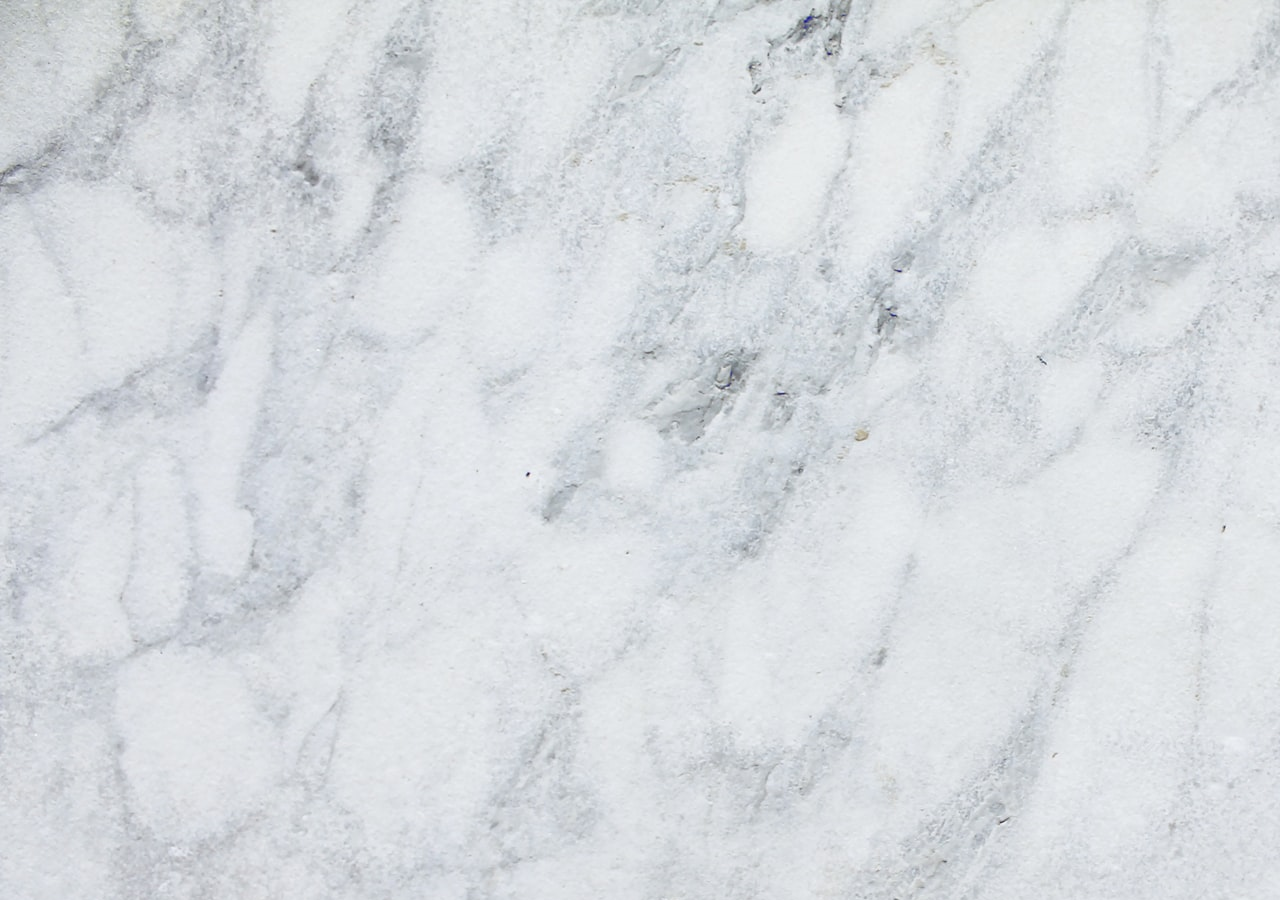
==== index.html @ 3c9e565a "Auto-generated commit [ci skip]" ====
<!DOCTYPE html><html lang="en"><head>
  <meta charset="utf-8">
  <title>TodoApp</title>
  <base href="/taskfront/">
  <meta name="viewport" content="width=device-width, initial-scale=1">
  <link rel="icon" type="image/x-icon" href="favicon.ico">
<style>@charset "UTF-8";:root{--bs-blue:#0d6efd;--bs-indigo:#6610f2;--bs-purple:#6f42c1;--bs-pink:#d63384;--bs-red:#dc3545;--bs-orange:#fd7e14;--bs-yellow:#ffc107;--bs-green:#198754;--bs-teal:#20c997;--bs-cyan:#0dcaf0;--bs-white:#fff;--bs-gray:#6c757d;--bs-gray-dark:#343a40;--bs-gray-100:#f8f9fa;--bs-gray-200:#e9ecef;--bs-gray-300:#dee2e6;--bs-gray-400:#ced4da;--bs-gray-500:#adb5bd;--bs-gray-600:#6c757d;--bs-gray-700:#495057;--bs-gray-800:#343a40;--bs-gray-900:#212529;--bs-primary:#0d6efd;--bs-secondary:#6c757d;--bs-success:#198754;--bs-info:#0dcaf0;--bs-warning:#ffc107;--bs-danger:#dc3545;--bs-light:#f8f9fa;--bs-dark:#212529;--bs-primary-rgb:13,110,253;--bs-secondary-rgb:108,117,125;--bs-success-rgb:25,135,84;--bs-info-rgb:13,202,240;--bs-warning-rgb:255,193,7;--bs-danger-rgb:220,53,69;--bs-light-rgb:248,249,250;--bs-dark-rgb:33,37,41;--bs-white-rgb:255,255,255;--bs-black-rgb:0,0,0;--bs-body-color-rgb:33,37,41;--bs-body-bg-rgb:255,255,255;--bs-font-sans-serif:system-ui,-apple-system,"Segoe UI",Roboto,"Helvetica Neue",Arial,"Noto Sans","Liberation Sans",sans-serif,"Apple Color Emoji","Segoe UI Emoji","Segoe UI Symbol","Noto Color Emoji";--bs-font-monospace:SFMono-Regular,Menlo,Monaco,Consolas,"Liberation Mono","Courier New",monospace;--bs-gradient:linear-gradient(180deg, rgba(255, 255, 255, .15), rgba(255, 255, 255, 0));--bs-body-font-family:var(--bs-font-sans-serif);--bs-body-font-size:1rem;--bs-body-font-weight:400;--bs-body-line-height:1.5;--bs-body-color:#212529;--bs-body-bg:#fff}*,:after,:before{box-sizing:border-box}@media (prefers-reduced-motion:no-preference){:root{scroll-behavior:smooth}}body{margin:0;font-family:var(--bs-body-font-family);font-size:var(--bs-body-font-size);font-weight:var(--bs-body-font-weight);line-height:var(--bs-body-line-height);color:var(--bs-body-color);text-align:var(--bs-body-text-align);background-color:var(--bs-body-bg);-webkit-text-size-adjust:100%;-webkit-tap-highlight-color:transparent}body{background-image:url(/assets/img/madison-bracaglia-fcWAwPKpkTU-unsplash.jpg)}</style><link rel="stylesheet" href="styles.e5900e475b628792.css" media="print" onload="this.media='all'"><noscript><link rel="stylesheet" href="styles.e5900e475b628792.css"></noscript></head>
<body>
  <app-root></app-root>
<script src="runtime.09cc625d88980f40.js" type="module"></script><script src="polyfills.cb320c0ccb4faba9.js" type="module"></script><script src="scripts.7a8ac5f67a102067.js" defer></script><script src="main.02eb5d9a4c662eff.js" type="module"></script>

</body></html>
---- styles.e5900e475b628792.css ----
@charset "UTF-8";/*!
 * Bootstrap v5.1.3 (https://getbootstrap.com/)
 * Copyright 2011-2021 The Bootstrap Authors
 * Copyright 2011-2021 Twitter, Inc.
 * Licensed under MIT (https://github.com/twbs/bootstrap/blob/main/LICENSE)
 */:root{--bs-blue:#0d6efd;--bs-indigo:#6610f2;--bs-purple:#6f42c1;--bs-pink:#d63384;--bs-red:#dc3545;--bs-orange:#fd7e14;--bs-yellow:#ffc107;--bs-green:#198754;--bs-teal:#20c997;--bs-cyan:#0dcaf0;--bs-white:#fff;--bs-gray:#6c757d;--bs-gray-dark:#343a40;--bs-gray-100:#f8f9fa;--bs-gray-200:#e9ecef;--bs-gray-300:#dee2e6;--bs-gray-400:#ced4da;--bs-gray-500:#adb5bd;--bs-gray-600:#6c757d;--bs-gray-700:#495057;--bs-gray-800:#343a40;--bs-gray-900:#212529;--bs-primary:#0d6efd;--bs-secondary:#6c757d;--bs-success:#198754;--bs-info:#0dcaf0;--bs-warning:#ffc107;--bs-danger:#dc3545;--bs-light:#f8f9fa;--bs-dark:#212529;--bs-primary-rgb:13,110,253;--bs-secondary-rgb:108,117,125;--bs-success-rgb:25,135,84;--bs-info-rgb:13,202,240;--bs-warning-rgb:255,193,7;--bs-danger-rgb:220,53,69;--bs-light-rgb:248,249,250;--bs-dark-rgb:33,37,41;--bs-white-rgb:255,255,255;--bs-black-rgb:0,0,0;--bs-body-color-rgb:33,37,41;--bs-body-bg-rgb:255,255,255;--bs-font-sans-serif:system-ui,-apple-system,"Segoe UI",Roboto,"Helvetica Neue",Arial,"Noto Sans","Liberation Sans",sans-serif,"Apple Color Emoji","Segoe UI Emoji","Segoe UI Symbol","Noto Color Emoji";--bs-font-monospace:SFMono-Regular,Menlo,Monaco,Consolas,"Liberation Mono","Courier New",monospace;--bs-gradient:linear-gradient(180deg, rgba(255, 255, 255, .15), rgba(255, 255, 255, 0));--bs-body-font-family:var(--bs-font-sans-serif);--bs-body-font-size:1rem;--bs-body-font-weight:400;--bs-body-line-height:1.5;--bs-body-color:#212529;--bs-body-bg:#fff}*,:after,:before{box-sizing:border-box}@media (prefers-reduced-motion:no-preference){:root{scroll-behavior:smooth}}body{margin:0;font-family:var(--bs-body-font-family);font-size:var(--bs-body-font-size);font-weight:var(--bs-body-font-weight);line-height:var(--bs-body-line-height);color:var(--bs-body-color);text-align:var(--bs-body-text-align);background-color:var(--bs-body-bg);-webkit-text-size-adjust:100%;-webkit-tap-highlight-color:transparent}hr{margin:1rem 0;color:inherit;background-color:currentColor;border:0;opacity:.25}hr:not([size]){height:1px}.h1,.h2,.h3,.h4,.h5,.h6,h1,h2,h3,h4,h5,h6{margin-top:0;margin-bottom:.5rem;font-weight:500;line-height:1.2}.h1,h1{font-size:calc(1.375rem + 1.5vw)}@media (min-width:1200px){.h1,h1{font-size:2.5rem}}.h2,h2{font-size:calc(1.325rem + .9vw)}@media (min-width:1200px){.h2,h2{font-size:2rem}}.h3,h3{font-size:calc(1.3rem + .6vw)}@media (min-width:1200px){.h3,h3{font-size:1.75rem}}.h4,h4{font-size:calc(1.275rem + .3vw)}@media (min-width:1200px){.h4,h4{font-size:1.5rem}}.h5,h5{font-size:1.25rem}.h6,h6{font-size:1rem}p{margin-top:0;margin-bottom:1rem}abbr[data-bs-original-title],abbr[title]{-webkit-text-decoration:underline dotted;text-decoration:underline dotted;cursor:help;-webkit-text-decoration-skip-ink:none;text-decoration-skip-ink:none}address{margin-bottom:1rem;font-style:normal;line-height:inherit}ol,ul{padding-left:2rem}dl,ol,ul{margin-top:0;margin-bottom:1rem}ol ol,ol ul,ul ol,ul ul{margin-bottom:0}dt{font-weight:700}dd{margin-bottom:.5rem;margin-left:0}blockquote{margin:0 0 1rem}b,strong{font-weight:bolder}.small,small{font-size:.875em}.mark,mark{padding:.2em;background-color:#fcf8e3}sub,sup{position:relative;font-size:.75em;line-height:0;vertical-align:baseline}sub{bottom:-.25em}sup{top:-.5em}a{color:#0d6efd;text-decoration:underline}a:hover{color:#0a58ca}a:not([href]):not([class]),a:not([href]):not([class]):hover{color:inherit;text-decoration:none}code,kbd,pre,samp{font-family:var(--bs-font-monospace);font-size:1em;direction:ltr;unicode-bidi:bidi-override}pre{display:block;margin-top:0;margin-bottom:1rem;overflow:auto;font-size:.875em}pre code{font-size:inherit;color:inherit;word-break:normal}code{font-size:.875em;color:#d63384;word-wrap:break-word}a>code{color:inherit}kbd{padding:.2rem .4rem;font-size:.875em;color:#fff;background-color:#212529;border-radius:.2rem}kbd kbd{padding:0;font-size:1em;font-weight:700}figure{margin:0 0 1rem}img,svg{vertical-align:middle}table{caption-side:bottom;border-collapse:collapse}caption{padding-top:.5rem;padding-bottom:.5rem;color:#6c757d;text-align:left}th{text-align:inherit;text-align:-webkit-match-parent}tbody,td,tfoot,th,thead,tr{border-color:inherit;border-style:solid;border-width:0}label{display:inline-block}button{border-radius:0}button:focus:not(:focus-visible){outline:0}button,input,optgroup,select,textarea{margin:0;font-family:inherit;font-size:inherit;line-height:inherit}button,select{text-transform:none}[role=button]{cursor:pointer}select{word-wrap:normal}select:disabled{opacity:1}[list]::-webkit-calendar-picker-indicator{display:none}[type=button],[type=reset],[type=submit],button{-webkit-appearance:button}[type=button]:not(:disabled),[type=reset]:not(:disabled),[type=submit]:not(:disabled),button:not(:disabled){cursor:pointer}::-moz-focus-inner{padding:0;border-style:none}textarea{resize:vertical}fieldset{min-width:0;padding:0;margin:0;border:0}legend{float:left;width:100%;padding:0;margin-bottom:.5rem;font-size:calc(1.275rem + .3vw);line-height:inherit}@media (min-width:1200px){legend{font-size:1.5rem}}legend+*{clear:left}::-webkit-datetime-edit-day-field,::-webkit-datetime-edit-fields-wrapper,::-webkit-datetime-edit-hour-field,::-webkit-datetime-edit-minute,::-webkit-datetime-edit-month-field,::-webkit-datetime-edit-text,::-webkit-datetime-edit-year-field{padding:0}::-webkit-inner-spin-button{height:auto}[type=search]{outline-offset:-2px;-webkit-appearance:textfield}::-webkit-search-decoration{-webkit-appearance:none}::-webkit-color-swatch-wrapper{padding:0}::-webkit-file-upload-button{font:inherit}::file-selector-button{font:inherit}::-webkit-file-upload-button{font:inherit;-webkit-appearance:button}output{display:inline-block}iframe{border:0}summary{display:list-item;cursor:pointer}progress{vertical-align:baseline}[hidden]{display:none!important}.lead{font-size:1.25rem;font-weight:300}.display-1{font-size:calc(1.625rem + 4.5vw);font-weight:300;line-height:1.2}@media (min-width:1200px){.display-1{font-size:5rem}}.display-2{font-size:calc(1.575rem + 3.9vw);font-weight:300;line-height:1.2}@media (min-width:1200px){.display-2{font-size:4.5rem}}.display-3{font-size:calc(1.525rem + 3.3vw);font-weight:300;line-height:1.2}@media (min-width:1200px){.display-3{font-size:4rem}}.display-4{font-size:calc(1.475rem + 2.7vw);font-weight:300;line-height:1.2}@media (min-width:1200px){.display-4{font-size:3.5rem}}.display-5{font-size:calc(1.425rem + 2.1vw);font-weight:300;line-height:1.2}@media (min-width:1200px){.display-5{font-size:3rem}}.display-6{font-size:calc(1.375rem + 1.5vw);font-weight:300;line-height:1.2}@media (min-width:1200px){.display-6{font-size:2.5rem}}.list-unstyled,.list-inline{padding-left:0;list-style:none}.list-inline-item{display:inline-block}.list-inline-item:not(:last-child){margin-right:.5rem}.initialism{font-size:.875em;text-transform:uppercase}.blockquote{margin-bottom:1rem;font-size:1.25rem}.blockquote>:last-child{margin-bottom:0}.blockquote-footer{margin-top:-1rem;margin-bottom:1rem;font-size:.875em;color:#6c757d}.blockquote-footer:before{content:"\2014\a0"}.img-fluid{max-width:100%;height:auto}.img-thumbnail{padding:.25rem;background-color:#fff;border:1px solid #dee2e6;border-radius:.25rem;max-width:100%;height:auto}.figure{display:inline-block}.figure-img{margin-bottom:.5rem;line-height:1}.figure-caption{font-size:.875em;color:#6c757d}.container,.container-fluid,.container-lg,.container-md,.container-sm,.container-xl,.container-xxl{width:100%;padding-right:var(--bs-gutter-x,.75rem);padding-left:var(--bs-gutter-x,.75rem);margin-right:auto;margin-left:auto}@media (min-width:576px){.container,.container-sm{max-width:540px}}@media (min-width:768px){.container,.container-md,.container-sm{max-width:720px}}@media (min-width:992px){.container,.container-lg,.container-md,.container-sm{max-width:960px}}@media (min-width:1200px){.container,.container-lg,.container-md,.container-sm,.container-xl{max-width:1140px}}@media (min-width:1400px){.container,.container-lg,.container-md,.container-sm,.container-xl,.container-xxl{max-width:1320px}}.row{--bs-gutter-x:1.5rem;--bs-gutter-y:0;display:flex;flex-wrap:wrap;margin-top:calc(-1 * var(--bs-gutter-y));margin-right:calc(-.5 * var(--bs-gutter-x));margin-left:calc(-.5 * var(--bs-gutter-x))}.row>*{flex-shrink:0;width:100%;max-width:100%;padding-right:calc(var(--bs-gutter-x) * .5);padding-left:calc(var(--bs-gutter-x) * .5);margin-top:var(--bs-gutter-y)}.col{flex:1 0 0%}.row-cols-auto>*{flex:0 0 auto;width:auto}.row-cols-1>*{flex:0 0 auto;width:100%}.row-cols-2>*{flex:0 0 auto;width:50%}.row-cols-3>*{flex:0 0 auto;width:33.3333333333%}.row-cols-4>*{flex:0 0 auto;width:25%}.row-cols-5>*{flex:0 0 auto;width:20%}.row-cols-6>*{flex:0 0 auto;width:16.6666666667%}.col-auto{flex:0 0 auto;width:auto}.col-1{flex:0 0 auto;width:8.33333333%}.col-2{flex:0 0 auto;width:16.66666667%}.col-3{flex:0 0 auto;width:25%}.col-4{flex:0 0 auto;width:33.33333333%}.col-5{flex:0 0 auto;width:41.66666667%}.col-6{flex:0 0 auto;width:50%}.col-7{flex:0 0 auto;width:58.33333333%}.col-8{flex:0 0 auto;width:66.66666667%}.col-9{flex:0 0 auto;width:75%}.col-10{flex:0 0 auto;width:83.33333333%}.col-11{flex:0 0 auto;width:91.66666667%}.col-12{flex:0 0 auto;width:100%}.offset-1{margin-left:8.33333333%}.offset-2{margin-left:16.66666667%}.offset-3{margin-left:25%}.offset-4{margin-left:33.33333333%}.offset-5{margin-left:41.66666667%}.offset-6{margin-left:50%}.offset-7{margin-left:58.33333333%}.offset-8{margin-left:66.66666667%}.offset-9{margin-left:75%}.offset-10{margin-left:83.33333333%}.offset-11{margin-left:91.66666667%}.g-0,.gx-0{--bs-gutter-x:0}.g-0,.gy-0{--bs-gutter-y:0}.g-1,.gx-1{--bs-gutter-x:.25rem}.g-1,.gy-1{--bs-gutter-y:.25rem}.g-2,.gx-2{--bs-gutter-x:.5rem}.g-2,.gy-2{--bs-gutter-y:.5rem}.g-3,.gx-3{--bs-gutter-x:1rem}.g-3,.gy-3{--bs-gutter-y:1rem}.g-4,.gx-4{--bs-gutter-x:1.5rem}.g-4,.gy-4{--bs-gutter-y:1.5rem}.g-5,.gx-5{--bs-gutter-x:3rem}.g-5,.gy-5{--bs-gutter-y:3rem}@media (min-width:576px){.col-sm{flex:1 0 0%}.row-cols-sm-auto>*{flex:0 0 auto;width:auto}.row-cols-sm-1>*{flex:0 0 auto;width:100%}.row-cols-sm-2>*{flex:0 0 auto;width:50%}.row-cols-sm-3>*{flex:0 0 auto;width:33.3333333333%}.row-cols-sm-4>*{flex:0 0 auto;width:25%}.row-cols-sm-5>*{flex:0 0 auto;width:20%}.row-cols-sm-6>*{flex:0 0 auto;width:16.6666666667%}.col-sm-auto{flex:0 0 auto;width:auto}.col-sm-1{flex:0 0 auto;width:8.33333333%}.col-sm-2{flex:0 0 auto;width:16.66666667%}.col-sm-3{flex:0 0 auto;width:25%}.col-sm-4{flex:0 0 auto;width:33.33333333%}.col-sm-5{flex:0 0 auto;width:41.66666667%}.col-sm-6{flex:0 0 auto;width:50%}.col-sm-7{flex:0 0 auto;width:58.33333333%}.col-sm-8{flex:0 0 auto;width:66.66666667%}.col-sm-9{flex:0 0 auto;width:75%}.col-sm-10{flex:0 0 auto;width:83.33333333%}.col-sm-11{flex:0 0 auto;width:91.66666667%}.col-sm-12{flex:0 0 auto;width:100%}.offset-sm-0{margin-left:0}.offset-sm-1{margin-left:8.33333333%}.offset-sm-2{margin-left:16.66666667%}.offset-sm-3{margin-left:25%}.offset-sm-4{margin-left:33.33333333%}.offset-sm-5{margin-left:41.66666667%}.offset-sm-6{margin-left:50%}.offset-sm-7{margin-left:58.33333333%}.offset-sm-8{margin-left:66.66666667%}.offset-sm-9{margin-left:75%}.offset-sm-10{margin-left:83.33333333%}.offset-sm-11{margin-left:91.66666667%}.g-sm-0,.gx-sm-0{--bs-gutter-x:0}.g-sm-0,.gy-sm-0{--bs-gutter-y:0}.g-sm-1,.gx-sm-1{--bs-gutter-x:.25rem}.g-sm-1,.gy-sm-1{--bs-gutter-y:.25rem}.g-sm-2,.gx-sm-2{--bs-gutter-x:.5rem}.g-sm-2,.gy-sm-2{--bs-gutter-y:.5rem}.g-sm-3,.gx-sm-3{--bs-gutter-x:1rem}.g-sm-3,.gy-sm-3{--bs-gutter-y:1rem}.g-sm-4,.gx-sm-4{--bs-gutter-x:1.5rem}.g-sm-4,.gy-sm-4{--bs-gutter-y:1.5rem}.g-sm-5,.gx-sm-5{--bs-gutter-x:3rem}.g-sm-5,.gy-sm-5{--bs-gutter-y:3rem}}@media (min-width:768px){.col-md{flex:1 0 0%}.row-cols-md-auto>*{flex:0 0 auto;width:auto}.row-cols-md-1>*{flex:0 0 auto;width:100%}.row-cols-md-2>*{flex:0 0 auto;width:50%}.row-cols-md-3>*{flex:0 0 auto;width:33.3333333333%}.row-cols-md-4>*{flex:0 0 auto;width:25%}.row-cols-md-5>*{flex:0 0 auto;width:20%}.row-cols-md-6>*{flex:0 0 auto;width:16.6666666667%}.col-md-auto{flex:0 0 auto;width:auto}.col-md-1{flex:0 0 auto;width:8.33333333%}.col-md-2{flex:0 0 auto;width:16.66666667%}.col-md-3{flex:0 0 auto;width:25%}.col-md-4{flex:0 0 auto;width:33.33333333%}.col-md-5{flex:0 0 auto;width:41.66666667%}.col-md-6{flex:0 0 auto;width:50%}.col-md-7{flex:0 0 auto;width:58.33333333%}.col-md-8{flex:0 0 auto;width:66.66666667%}.col-md-9{flex:0 0 auto;width:75%}.col-md-10{flex:0 0 auto;width:83.33333333%}.col-md-11{flex:0 0 auto;width:91.66666667%}.col-md-12{flex:0 0 auto;width:100%}.offset-md-0{margin-left:0}.offset-md-1{margin-left:8.33333333%}.offset-md-2{margin-left:16.66666667%}.offset-md-3{margin-left:25%}.offset-md-4{margin-left:33.33333333%}.offset-md-5{margin-left:41.66666667%}.offset-md-6{margin-left:50%}.offset-md-7{margin-left:58.33333333%}.offset-md-8{margin-left:66.66666667%}.offset-md-9{margin-left:75%}.offset-md-10{margin-left:83.33333333%}.offset-md-11{margin-left:91.66666667%}.g-md-0,.gx-md-0{--bs-gutter-x:0}.g-md-0,.gy-md-0{--bs-gutter-y:0}.g-md-1,.gx-md-1{--bs-gutter-x:.25rem}.g-md-1,.gy-md-1{--bs-gutter-y:.25rem}.g-md-2,.gx-md-2{--bs-gutter-x:.5rem}.g-md-2,.gy-md-2{--bs-gutter-y:.5rem}.g-md-3,.gx-md-3{--bs-gutter-x:1rem}.g-md-3,.gy-md-3{--bs-gutter-y:1rem}.g-md-4,.gx-md-4{--bs-gutter-x:1.5rem}.g-md-4,.gy-md-4{--bs-gutter-y:1.5rem}.g-md-5,.gx-md-5{--bs-gutter-x:3rem}.g-md-5,.gy-md-5{--bs-gutter-y:3rem}}@media (min-width:992px){.col-lg{flex:1 0 0%}.row-cols-lg-auto>*{flex:0 0 auto;width:auto}.row-cols-lg-1>*{flex:0 0 auto;width:100%}.row-cols-lg-2>*{flex:0 0 auto;width:50%}.row-cols-lg-3>*{flex:0 0 auto;width:33.3333333333%}.row-cols-lg-4>*{flex:0 0 auto;width:25%}.row-cols-lg-5>*{flex:0 0 auto;width:20%}.row-cols-lg-6>*{flex:0 0 auto;width:16.6666666667%}.col-lg-auto{flex:0 0 auto;width:auto}.col-lg-1{flex:0 0 auto;width:8.33333333%}.col-lg-2{flex:0 0 auto;width:16.66666667%}.col-lg-3{flex:0 0 auto;width:25%}.col-lg-4{flex:0 0 auto;width:33.33333333%}.col-lg-5{flex:0 0 auto;width:41.66666667%}.col-lg-6{flex:0 0 auto;width:50%}.col-lg-7{flex:0 0 auto;width:58.33333333%}.col-lg-8{flex:0 0 auto;width:66.66666667%}.col-lg-9{flex:0 0 auto;width:75%}.col-lg-10{flex:0 0 auto;width:83.33333333%}.col-lg-11{flex:0 0 auto;width:91.66666667%}.col-lg-12{flex:0 0 auto;width:100%}.offset-lg-0{margin-left:0}.offset-lg-1{margin-left:8.33333333%}.offset-lg-2{margin-left:16.66666667%}.offset-lg-3{margin-left:25%}.offset-lg-4{margin-left:33.33333333%}.offset-lg-5{margin-left:41.66666667%}.offset-lg-6{margin-left:50%}.offset-lg-7{margin-left:58.33333333%}.offset-lg-8{margin-left:66.66666667%}.offset-lg-9{margin-left:75%}.offset-lg-10{margin-left:83.33333333%}.offset-lg-11{margin-left:91.66666667%}.g-lg-0,.gx-lg-0{--bs-gutter-x:0}.g-lg-0,.gy-lg-0{--bs-gutter-y:0}.g-lg-1,.gx-lg-1{--bs-gutter-x:.25rem}.g-lg-1,.gy-lg-1{--bs-gutter-y:.25rem}.g-lg-2,.gx-lg-2{--bs-gutter-x:.5rem}.g-lg-2,.gy-lg-2{--bs-gutter-y:.5rem}.g-lg-3,.gx-lg-3{--bs-gutter-x:1rem}.g-lg-3,.gy-lg-3{--bs-gutter-y:1rem}.g-lg-4,.gx-lg-4{--bs-gutter-x:1.5rem}.g-lg-4,.gy-lg-4{--bs-gutter-y:1.5rem}.g-lg-5,.gx-lg-5{--bs-gutter-x:3rem}.g-lg-5,.gy-lg-5{--bs-gutter-y:3rem}}@media (min-width:1200px){.col-xl{flex:1 0 0%}.row-cols-xl-auto>*{flex:0 0 auto;width:auto}.row-cols-xl-1>*{flex:0 0 auto;width:100%}.row-cols-xl-2>*{flex:0 0 auto;width:50%}.row-cols-xl-3>*{flex:0 0 auto;width:33.3333333333%}.row-cols-xl-4>*{flex:0 0 auto;width:25%}.row-cols-xl-5>*{flex:0 0 auto;width:20%}.row-cols-xl-6>*{flex:0 0 auto;width:16.6666666667%}.col-xl-auto{flex:0 0 auto;width:auto}.col-xl-1{flex:0 0 auto;width:8.33333333%}.col-xl-2{flex:0 0 auto;width:16.66666667%}.col-xl-3{flex:0 0 auto;width:25%}.col-xl-4{flex:0 0 auto;width:33.33333333%}.col-xl-5{flex:0 0 auto;width:41.66666667%}.col-xl-6{flex:0 0 auto;width:50%}.col-xl-7{flex:0 0 auto;width:58.33333333%}.col-xl-8{flex:0 0 auto;width:66.66666667%}.col-xl-9{flex:0 0 auto;width:75%}.col-xl-10{flex:0 0 auto;width:83.33333333%}.col-xl-11{flex:0 0 auto;width:91.66666667%}.col-xl-12{flex:0 0 auto;width:100%}.offset-xl-0{margin-left:0}.offset-xl-1{margin-left:8.33333333%}.offset-xl-2{margin-left:16.66666667%}.offset-xl-3{margin-left:25%}.offset-xl-4{margin-left:33.33333333%}.offset-xl-5{margin-left:41.66666667%}.offset-xl-6{margin-left:50%}.offset-xl-7{margin-left:58.33333333%}.offset-xl-8{margin-left:66.66666667%}.offset-xl-9{margin-left:75%}.offset-xl-10{margin-left:83.33333333%}.offset-xl-11{margin-left:91.66666667%}.g-xl-0,.gx-xl-0{--bs-gutter-x:0}.g-xl-0,.gy-xl-0{--bs-gutter-y:0}.g-xl-1,.gx-xl-1{--bs-gutter-x:.25rem}.g-xl-1,.gy-xl-1{--bs-gutter-y:.25rem}.g-xl-2,.gx-xl-2{--bs-gutter-x:.5rem}.g-xl-2,.gy-xl-2{--bs-gutter-y:.5rem}.g-xl-3,.gx-xl-3{--bs-gutter-x:1rem}.g-xl-3,.gy-xl-3{--bs-gutter-y:1rem}.g-xl-4,.gx-xl-4{--bs-gutter-x:1.5rem}.g-xl-4,.gy-xl-4{--bs-gutter-y:1.5rem}.g-xl-5,.gx-xl-5{--bs-gutter-x:3rem}.g-xl-5,.gy-xl-5{--bs-gutter-y:3rem}}@media (min-width:1400px){.col-xxl{flex:1 0 0%}.row-cols-xxl-auto>*{flex:0 0 auto;width:auto}.row-cols-xxl-1>*{flex:0 0 auto;width:100%}.row-cols-xxl-2>*{flex:0 0 auto;width:50%}.row-cols-xxl-3>*{flex:0 0 auto;width:33.3333333333%}.row-cols-xxl-4>*{flex:0 0 auto;width:25%}.row-cols-xxl-5>*{flex:0 0 auto;width:20%}.row-cols-xxl-6>*{flex:0 0 auto;width:16.6666666667%}.col-xxl-auto{flex:0 0 auto;width:auto}.col-xxl-1{flex:0 0 auto;width:8.33333333%}.col-xxl-2{flex:0 0 auto;width:16.66666667%}.col-xxl-3{flex:0 0 auto;width:25%}.col-xxl-4{flex:0 0 auto;width:33.33333333%}.col-xxl-5{flex:0 0 auto;width:41.66666667%}.col-xxl-6{flex:0 0 auto;width:50%}.col-xxl-7{flex:0 0 auto;width:58.33333333%}.col-xxl-8{flex:0 0 auto;width:66.66666667%}.col-xxl-9{flex:0 0 auto;width:75%}.col-xxl-10{flex:0 0 auto;width:83.33333333%}.col-xxl-11{flex:0 0 auto;width:91.66666667%}.col-xxl-12{flex:0 0 auto;width:100%}.offset-xxl-0{margin-left:0}.offset-xxl-1{margin-left:8.33333333%}.offset-xxl-2{margin-left:16.66666667%}.offset-xxl-3{margin-left:25%}.offset-xxl-4{margin-left:33.33333333%}.offset-xxl-5{margin-left:41.66666667%}.offset-xxl-6{margin-left:50%}.offset-xxl-7{margin-left:58.33333333%}.offset-xxl-8{margin-left:66.66666667%}.offset-xxl-9{margin-left:75%}.offset-xxl-10{margin-left:83.33333333%}.offset-xxl-11{margin-left:91.66666667%}.g-xxl-0,.gx-xxl-0{--bs-gutter-x:0}.g-xxl-0,.gy-xxl-0{--bs-gutter-y:0}.g-xxl-1,.gx-xxl-1{--bs-gutter-x:.25rem}.g-xxl-1,.gy-xxl-1{--bs-gutter-y:.25rem}.g-xxl-2,.gx-xxl-2{--bs-gutter-x:.5rem}.g-xxl-2,.gy-xxl-2{--bs-gutter-y:.5rem}.g-xxl-3,.gx-xxl-3{--bs-gutter-x:1rem}.g-xxl-3,.gy-xxl-3{--bs-gutter-y:1rem}.g-xxl-4,.gx-xxl-4{--bs-gutter-x:1.5rem}.g-xxl-4,.gy-xxl-4{--bs-gutter-y:1.5rem}.g-xxl-5,.gx-xxl-5{--bs-gutter-x:3rem}.g-xxl-5,.gy-xxl-5{--bs-gutter-y:3rem}}.table{--bs-table-bg:transparent;--bs-table-accent-bg:transparent;--bs-table-striped-color:#212529;--bs-table-striped-bg:rgba(0, 0, 0, .05);--bs-table-active-color:#212529;--bs-table-active-bg:rgba(0, 0, 0, .1);--bs-table-hover-color:#212529;--bs-table-hover-bg:rgba(0, 0, 0, .075);width:100%;margin-bottom:1rem;color:#212529;vertical-align:top;border-color:#dee2e6}.table>:not(caption)>*>*{padding:.5rem;background-color:var(--bs-table-bg);border-bottom-width:1px;box-shadow:inset 0 0 0 9999px var(--bs-table-accent-bg)}.table>tbody{vertical-align:inherit}.table>thead{vertical-align:bottom}.table>:not(:first-child){border-top:2px solid currentColor}.caption-top{caption-side:top}.table-sm>:not(caption)>*>*{padding:.25rem}.table-bordered>:not(caption)>*{border-width:1px 0}.table-bordered>:not(caption)>*>*{border-width:0 1px}.table-borderless>:not(caption)>*>*{border-bottom-width:0}.table-borderless>:not(:first-child){border-top-width:0}.table-striped>tbody>tr:nth-of-type(odd)>*{--bs-table-accent-bg:var(--bs-table-striped-bg);color:var(--bs-table-striped-color)}.table-active{--bs-table-accent-bg:var(--bs-table-active-bg);color:var(--bs-table-active-color)}.table-hover>tbody>tr:hover>*{--bs-table-accent-bg:var(--bs-table-hover-bg);color:var(--bs-table-hover-color)}.table-primary{--bs-table-bg:#cfe2ff;--bs-table-striped-bg:#c5d7f2;--bs-table-striped-color:#000;--bs-table-active-bg:#bacbe6;--bs-table-active-color:#000;--bs-table-hover-bg:#bfd1ec;--bs-table-hover-color:#000;color:#000;border-color:#bacbe6}.table-secondary{--bs-table-bg:#e2e3e5;--bs-table-striped-bg:#d7d8da;--bs-table-striped-color:#000;--bs-table-active-bg:#cbccce;--bs-table-active-color:#000;--bs-table-hover-bg:#d1d2d4;--bs-table-hover-color:#000;color:#000;border-color:#cbccce}.table-success{--bs-table-bg:#d1e7dd;--bs-table-striped-bg:#c7dbd2;--bs-table-striped-color:#000;--bs-table-active-bg:#bcd0c7;--bs-table-active-color:#000;--bs-table-hover-bg:#c1d6cc;--bs-table-hover-color:#000;color:#000;border-color:#bcd0c7}.table-info{--bs-table-bg:#cff4fc;--bs-table-striped-bg:#c5e8ef;--bs-table-striped-color:#000;--bs-table-active-bg:#badce3;--bs-table-active-color:#000;--bs-table-hover-bg:#bfe2e9;--bs-table-hover-color:#000;color:#000;border-color:#badce3}.table-warning{--bs-table-bg:#fff3cd;--bs-table-striped-bg:#f2e7c3;--bs-table-striped-color:#000;--bs-table-active-bg:#e6dbb9;--bs-table-active-color:#000;--bs-table-hover-bg:#ece1be;--bs-table-hover-color:#000;color:#000;border-color:#e6dbb9}.table-danger{--bs-table-bg:#f8d7da;--bs-table-striped-bg:#eccccf;--bs-table-striped-color:#000;--bs-table-active-bg:#dfc2c4;--bs-table-active-color:#000;--bs-table-hover-bg:#e5c7ca;--bs-table-hover-color:#000;color:#000;border-color:#dfc2c4}.table-light{--bs-table-bg:#f8f9fa;--bs-table-striped-bg:#ecedee;--bs-table-striped-color:#000;--bs-table-active-bg:#dfe0e1;--bs-table-active-color:#000;--bs-table-hover-bg:#e5e6e7;--bs-table-hover-color:#000;color:#000;border-color:#dfe0e1}.table-dark{--bs-table-bg:#212529;--bs-table-striped-bg:#2c3034;--bs-table-striped-color:#fff;--bs-table-active-bg:#373b3e;--bs-table-active-color:#fff;--bs-table-hover-bg:#323539;--bs-table-hover-color:#fff;color:#fff;border-color:#373b3e}.table-responsive{overflow-x:auto;-webkit-overflow-scrolling:touch}@media (max-width:575.98px){.table-responsive-sm{overflow-x:auto;-webkit-overflow-scrolling:touch}}@media (max-width:767.98px){.table-responsive-md{overflow-x:auto;-webkit-overflow-scrolling:touch}}@media (max-width:991.98px){.table-responsive-lg{overflow-x:auto;-webkit-overflow-scrolling:touch}}@media (max-width:1199.98px){.table-responsive-xl{overflow-x:auto;-webkit-overflow-scrolling:touch}}@media (max-width:1399.98px){.table-responsive-xxl{overflow-x:auto;-webkit-overflow-scrolling:touch}}.form-label{margin-bottom:.5rem}.col-form-label{padding-top:calc(.375rem + 1px);padding-bottom:calc(.375rem + 1px);margin-bottom:0;font-size:inherit;line-height:1.5}.col-form-label-lg{padding-top:calc(.5rem + 1px);padding-bottom:calc(.5rem + 1px);font-size:1.25rem}.col-form-label-sm{padding-top:calc(.25rem + 1px);padding-bottom:calc(.25rem + 1px);font-size:.875rem}.form-text{margin-top:.25rem;font-size:.875em;color:#6c757d}.form-control{display:block;width:100%;padding:.375rem .75rem;font-size:1rem;font-weight:400;line-height:1.5;color:#212529;background-color:#fff;background-clip:padding-box;border:1px solid #ced4da;-webkit-appearance:none;appearance:none;border-radius:.25rem;transition:border-color .15s ease-in-out,box-shadow .15s ease-in-out}@media (prefers-reduced-motion:reduce){.form-control{transition:none}}.form-control[type=file]{overflow:hidden}.form-control[type=file]:not(:disabled):not([readonly]){cursor:pointer}.form-control:focus{color:#212529;background-color:#fff;border-color:#86b7fe;outline:0;box-shadow:0 0 0 .25rem #0d6efd40}.form-control::-webkit-date-and-time-value{height:1.5em}.form-control::placeholder{color:#6c757d;opacity:1}.form-control:disabled,.form-control[readonly]{background-color:#e9ecef;opacity:1}.form-control::-webkit-file-upload-button{padding:.375rem .75rem;margin:-.375rem -.75rem;margin-inline-end:.75rem;color:#212529;background-color:#e9ecef;pointer-events:none;border-color:inherit;border-style:solid;border-width:0;border-inline-end-width:1px;border-radius:0;-webkit-transition:color .15s ease-in-out,background-color .15s ease-in-out,border-color .15s ease-in-out,box-shadow .15s ease-in-out;transition:color .15s ease-in-out,background-color .15s ease-in-out,border-color .15s ease-in-out,box-shadow .15s ease-in-out}.form-control::file-selector-button{padding:.375rem .75rem;margin:-.375rem -.75rem;margin-inline-end:.75rem;color:#212529;background-color:#e9ecef;pointer-events:none;border-color:inherit;border-style:solid;border-width:0;border-inline-end-width:1px;border-radius:0;transition:color .15s ease-in-out,background-color .15s ease-in-out,border-color .15s ease-in-out,box-shadow .15s ease-in-out}@media (prefers-reduced-motion:reduce){.form-control::-webkit-file-upload-button{-webkit-transition:none;transition:none}.form-control::file-selector-button{transition:none}}.form-control:hover:not(:disabled):not([readonly])::-webkit-file-upload-button{background-color:#dde0e3}.form-control:hover:not(:disabled):not([readonly])::file-selector-button{background-color:#dde0e3}.form-control::-webkit-file-upload-button{padding:.375rem .75rem;margin:-.375rem -.75rem;margin-inline-end:.75rem;color:#212529;background-color:#e9ecef;pointer-events:none;border-color:inherit;border-style:solid;border-width:0;border-inline-end-width:1px;border-radius:0;-webkit-transition:color .15s ease-in-out,background-color .15s ease-in-out,border-color .15s ease-in-out,box-shadow .15s ease-in-out;transition:color .15s ease-in-out,background-color .15s ease-in-out,border-color .15s ease-in-out,box-shadow .15s ease-in-out}@media (prefers-reduced-motion:reduce){.form-control::-webkit-file-upload-button{-webkit-transition:none;transition:none}}.form-control:hover:not(:disabled):not([readonly])::-webkit-file-upload-button{background-color:#dde0e3}.form-control-plaintext{display:block;width:100%;padding:.375rem 0;margin-bottom:0;line-height:1.5;color:#212529;background-color:transparent;border:solid transparent;border-width:1px 0}.form-control-plaintext.form-control-lg,.form-control-plaintext.form-control-sm{padding-right:0;padding-left:0}.form-control-sm{min-height:calc(1.5em + .5rem + 2px);padding:.25rem .5rem;font-size:.875rem;border-radius:.2rem}.form-control-sm::-webkit-file-upload-button{padding:.25rem .5rem;margin:-.25rem -.5rem;margin-inline-end:.5rem}.form-control-sm::file-selector-button{padding:.25rem .5rem;margin:-.25rem -.5rem;margin-inline-end:.5rem}.form-control-sm::-webkit-file-upload-button{padding:.25rem .5rem;margin:-.25rem -.5rem;margin-inline-end:.5rem}.form-control-lg{min-height:calc(1.5em + 1rem + 2px);padding:.5rem 1rem;font-size:1.25rem;border-radius:.3rem}.form-control-lg::-webkit-file-upload-button{padding:.5rem 1rem;margin:-.5rem -1rem;margin-inline-end:1rem}.form-control-lg::file-selector-button{padding:.5rem 1rem;margin:-.5rem -1rem;margin-inline-end:1rem}.form-control-lg::-webkit-file-upload-button{padding:.5rem 1rem;margin:-.5rem -1rem;margin-inline-end:1rem}textarea.form-control{min-height:calc(1.5em + .75rem + 2px)}textarea.form-control-sm{min-height:calc(1.5em + .5rem + 2px)}textarea.form-control-lg{min-height:calc(1.5em + 1rem + 2px)}.form-control-color{width:3rem;height:auto;padding:.375rem}.form-control-color:not(:disabled):not([readonly]){cursor:pointer}.form-control-color::-moz-color-swatch{height:1.5em;border-radius:.25rem}.form-control-color::-webkit-color-swatch{height:1.5em;border-radius:.25rem}.form-select{display:block;width:100%;padding:.375rem 2.25rem .375rem .75rem;-moz-padding-start:calc(.75rem - 3px);font-size:1rem;font-weight:400;line-height:1.5;color:#212529;background-color:#fff;background-image:url("data:image/svg+xml,%3csvg xmlns='http://www.w3.org/2000/svg' viewBox='0 0 16 16'%3e%3cpath fill='none' stroke='%23343a40' stroke-linecap='round' stroke-linejoin='round' stroke-width='2' d='M2 5l6 6 6-6'/%3e%3c/svg%3e");background-repeat:no-repeat;background-position:right .75rem center;background-size:16px 12px;border:1px solid #ced4da;border-radius:.25rem;transition:border-color .15s ease-in-out,box-shadow .15s ease-in-out;-webkit-appearance:none;appearance:none}@media (prefers-reduced-motion:reduce){.form-select{transition:none}}.form-select:focus{border-color:#86b7fe;outline:0;box-shadow:0 0 0 .25rem #0d6efd40}.form-select[multiple],.form-select[size]:not([size="1"]){padding-right:.75rem;background-image:none}.form-select:disabled{background-color:#e9ecef}.form-select:-moz-focusring{color:transparent;text-shadow:0 0 0 #212529}.form-select-sm{padding-top:.25rem;padding-bottom:.25rem;padding-left:.5rem;font-size:.875rem;border-radius:.2rem}.form-select-lg{padding-top:.5rem;padding-bottom:.5rem;padding-left:1rem;font-size:1.25rem;border-radius:.3rem}.form-check{display:block;min-height:1.5rem;padding-left:1.5em;margin-bottom:.125rem}.form-check .form-check-input{float:left;margin-left:-1.5em}.form-check-input{width:1em;height:1em;margin-top:.25em;vertical-align:top;background-color:#fff;background-repeat:no-repeat;background-position:center;background-size:contain;border:1px solid rgba(0,0,0,.25);-webkit-appearance:none;appearance:none;-webkit-print-color-adjust:exact;color-adjust:exact}.form-check-input[type=checkbox]{border-radius:.25em}.form-check-input[type=radio]{border-radius:50%}.form-check-input:active{filter:brightness(90%)}.form-check-input:focus{border-color:#86b7fe;outline:0;box-shadow:0 0 0 .25rem #0d6efd40}.form-check-input:checked{background-color:#0d6efd;border-color:#0d6efd}.form-check-input:checked[type=checkbox]{background-image:url("data:image/svg+xml,%3csvg xmlns='http://www.w3.org/2000/svg' viewBox='0 0 20 20'%3e%3cpath fill='none' stroke='%23fff' stroke-linecap='round' stroke-linejoin='round' stroke-width='3' d='M6 10l3 3l6-6'/%3e%3c/svg%3e")}.form-check-input:checked[type=radio]{background-image:url("data:image/svg+xml,%3csvg xmlns='http://www.w3.org/2000/svg' viewBox='-4 -4 8 8'%3e%3ccircle r='2' fill='%23fff'/%3e%3c/svg%3e")}.form-check-input[type=checkbox]:indeterminate{background-color:#0d6efd;border-color:#0d6efd;background-image:url("data:image/svg+xml,%3csvg xmlns='http://www.w3.org/2000/svg' viewBox='0 0 20 20'%3e%3cpath fill='none' stroke='%23fff' stroke-linecap='round' stroke-linejoin='round' stroke-width='3' d='M6 10h8'/%3e%3c/svg%3e")}.form-check-input:disabled{pointer-events:none;filter:none;opacity:.5}.form-check-input:disabled~.form-check-label,.form-check-input[disabled]~.form-check-label{opacity:.5}.form-switch{padding-left:2.5em}.form-switch .form-check-input{width:2em;margin-left:-2.5em;background-image:url("data:image/svg+xml,%3csvg xmlns='http://www.w3.org/2000/svg' viewBox='-4 -4 8 8'%3e%3ccircle r='3' fill='rgba%280, 0, 0, 0.25%29'/%3e%3c/svg%3e");background-position:left center;border-radius:2em;transition:background-position .15s ease-in-out}@media (prefers-reduced-motion:reduce){.form-switch .form-check-input{transition:none}}.form-switch .form-check-input:focus{background-image:url("data:image/svg+xml,%3csvg xmlns='http://www.w3.org/2000/svg' viewBox='-4 -4 8 8'%3e%3ccircle r='3' fill='%2386b7fe'/%3e%3c/svg%3e")}.form-switch .form-check-input:checked{background-position:right center;background-image:url("data:image/svg+xml,%3csvg xmlns='http://www.w3.org/2000/svg' viewBox='-4 -4 8 8'%3e%3ccircle r='3' fill='%23fff'/%3e%3c/svg%3e")}.form-check-inline{display:inline-block;margin-right:1rem}.btn-check{position:absolute;clip:rect(0,0,0,0);pointer-events:none}.btn-check:disabled+.btn,.btn-check[disabled]+.btn{pointer-events:none;filter:none;opacity:.65}.form-range{width:100%;height:1.5rem;padding:0;background-color:transparent;-webkit-appearance:none;appearance:none}.form-range:focus{outline:0}.form-range:focus::-webkit-slider-thumb{box-shadow:0 0 0 1px #fff,0 0 0 .25rem #0d6efd40}.form-range:focus::-moz-range-thumb{box-shadow:0 0 0 1px #fff,0 0 0 .25rem #0d6efd40}.form-range::-moz-focus-outer{border:0}.form-range::-webkit-slider-thumb{width:1rem;height:1rem;margin-top:-.25rem;background-color:#0d6efd;border:0;border-radius:1rem;-webkit-transition:background-color .15s ease-in-out,border-color .15s ease-in-out,box-shadow .15s ease-in-out;transition:background-color .15s ease-in-out,border-color .15s ease-in-out,box-shadow .15s ease-in-out;-webkit-appearance:none;appearance:none}@media (prefers-reduced-motion:reduce){.form-range::-webkit-slider-thumb{-webkit-transition:none;transition:none}}.form-range::-webkit-slider-thumb:active{background-color:#b6d4fe}.form-range::-webkit-slider-runnable-track{width:100%;height:.5rem;color:transparent;cursor:pointer;background-color:#dee2e6;border-color:transparent;border-radius:1rem}.form-range::-moz-range-thumb{width:1rem;height:1rem;background-color:#0d6efd;border:0;border-radius:1rem;-moz-transition:background-color .15s ease-in-out,border-color .15s ease-in-out,box-shadow .15s ease-in-out;transition:background-color .15s ease-in-out,border-color .15s ease-in-out,box-shadow .15s ease-in-out;appearance:none}@media (prefers-reduced-motion:reduce){.form-range::-moz-range-thumb{-moz-transition:none;transition:none}}.form-range::-moz-range-thumb:active{background-color:#b6d4fe}.form-range::-moz-range-track{width:100%;height:.5rem;color:transparent;cursor:pointer;background-color:#dee2e6;border-color:transparent;border-radius:1rem}.form-range:disabled{pointer-events:none}.form-range:disabled::-webkit-slider-thumb{background-color:#adb5bd}.form-range:disabled::-moz-range-thumb{background-color:#adb5bd}.form-floating{position:relative}.form-floating>.form-control,.form-floating>.form-select{height:calc(3.5rem + 2px);line-height:1.25}.form-floating>label{position:absolute;top:0;left:0;height:100%;padding:1rem .75rem;pointer-events:none;border:1px solid transparent;transform-origin:0 0;transition:opacity .1s ease-in-out,transform .1s ease-in-out}@media (prefers-reduced-motion:reduce){.form-floating>label{transition:none}}.form-floating>.form-control{padding:1rem .75rem}.form-floating>.form-control::placeholder{color:transparent}.form-floating>.form-control:focus,.form-floating>.form-control:not(:placeholder-shown){padding-top:1.625rem;padding-bottom:.625rem}.form-floating>.form-control:-webkit-autofill{padding-top:1.625rem;padding-bottom:.625rem}.form-floating>.form-select{padding-top:1.625rem;padding-bottom:.625rem}.form-floating>.form-control:focus~label,.form-floating>.form-control:not(:placeholder-shown)~label,.form-floating>.form-select~label{opacity:.65;transform:scale(.85) translateY(-.5rem) translate(.15rem)}.form-floating>.form-control:-webkit-autofill~label{opacity:.65;transform:scale(.85) translateY(-.5rem) translate(.15rem)}.input-group{position:relative;display:flex;flex-wrap:wrap;align-items:stretch;width:100%}.input-group>.form-control,.input-group>.form-select{position:relative;flex:1 1 auto;width:1%;min-width:0}.input-group>.form-control:focus,.input-group>.form-select:focus{z-index:3}.input-group .btn{position:relative;z-index:2}.input-group .btn:focus{z-index:3}.input-group-text{display:flex;align-items:center;padding:.375rem .75rem;font-size:1rem;font-weight:400;line-height:1.5;color:#212529;text-align:center;white-space:nowrap;background-color:#e9ecef;border:1px solid #ced4da;border-radius:.25rem}.input-group-lg>.btn,.input-group-lg>.form-control,.input-group-lg>.form-select,.input-group-lg>.input-group-text{padding:.5rem 1rem;font-size:1.25rem;border-radius:.3rem}.input-group-sm>.btn,.input-group-sm>.form-control,.input-group-sm>.form-select,.input-group-sm>.input-group-text{padding:.25rem .5rem;font-size:.875rem;border-radius:.2rem}.input-group-lg>.form-select,.input-group-sm>.form-select{padding-right:3rem}.input-group:not(.has-validation)>.dropdown-toggle:nth-last-child(n+3),.input-group:not(.has-validation)>:not(:last-child):not(.dropdown-toggle):not(.dropdown-menu){border-top-right-radius:0;border-bottom-right-radius:0}.input-group.has-validation>.dropdown-toggle:nth-last-child(n+4),.input-group.has-validation>:nth-last-child(n+3):not(.dropdown-toggle):not(.dropdown-menu){border-top-right-radius:0;border-bottom-right-radius:0}.input-group>:not(:first-child):not(.dropdown-menu):not(.valid-tooltip):not(.valid-feedback):not(.invalid-tooltip):not(.invalid-feedback){margin-left:-1px;border-top-left-radius:0;border-bottom-left-radius:0}.valid-feedback{display:none;width:100%;margin-top:.25rem;font-size:.875em;color:#198754}.valid-tooltip{position:absolute;top:100%;z-index:5;display:none;max-width:100%;padding:.25rem .5rem;margin-top:.1rem;font-size:.875rem;color:#fff;background-color:#198754e6;border-radius:.25rem}.is-valid~.valid-feedback,.is-valid~.valid-tooltip,.was-validated :valid~.valid-feedback,.was-validated :valid~.valid-tooltip{display:block}.form-control.is-valid,.was-validated .form-control:valid{border-color:#198754;padding-right:calc(1.5em + .75rem);background-image:url("data:image/svg+xml,%3csvg xmlns='http://www.w3.org/2000/svg' viewBox='0 0 8 8'%3e%3cpath fill='%23198754' d='M2.3 6.73L.6 4.53c-.4-1.04.46-1.4 1.1-.8l1.1 1.4 3.4-3.8c.6-.63 1.6-.27 1.2.7l-4 4.6c-.43.5-.8.4-1.1.1z'/%3e%3c/svg%3e");background-repeat:no-repeat;background-position:right calc(.375em + .1875rem) center;background-size:calc(.75em + .375rem) calc(.75em + .375rem)}.form-control.is-valid:focus,.was-validated .form-control:valid:focus{border-color:#198754;box-shadow:0 0 0 .25rem #19875440}.was-validated textarea.form-control:valid,textarea.form-control.is-valid{padding-right:calc(1.5em + .75rem);background-position:top calc(.375em + .1875rem) right calc(.375em + .1875rem)}.form-select.is-valid,.was-validated .form-select:valid{border-color:#198754}.form-select.is-valid:not([multiple]):not([size]),.form-select.is-valid:not([multiple])[size="1"],.was-validated .form-select:valid:not([multiple]):not([size]),.was-validated .form-select:valid:not([multiple])[size="1"]{padding-right:4.125rem;background-image:url("data:image/svg+xml,%3csvg xmlns='http://www.w3.org/2000/svg' viewBox='0 0 16 16'%3e%3cpath fill='none' stroke='%23343a40' stroke-linecap='round' stroke-linejoin='round' stroke-width='2' d='M2 5l6 6 6-6'/%3e%3c/svg%3e"),url("data:image/svg+xml,%3csvg xmlns='http://www.w3.org/2000/svg' viewBox='0 0 8 8'%3e%3cpath fill='%23198754' d='M2.3 6.73L.6 4.53c-.4-1.04.46-1.4 1.1-.8l1.1 1.4 3.4-3.8c.6-.63 1.6-.27 1.2.7l-4 4.6c-.43.5-.8.4-1.1.1z'/%3e%3c/svg%3e");background-position:right .75rem center,center right 2.25rem;background-size:16px 12px,calc(.75em + .375rem) calc(.75em + .375rem)}.form-select.is-valid:focus,.was-validated .form-select:valid:focus{border-color:#198754;box-shadow:0 0 0 .25rem #19875440}.form-check-input.is-valid,.was-validated .form-check-input:valid{border-color:#198754}.form-check-input.is-valid:checked,.was-validated .form-check-input:valid:checked{background-color:#198754}.form-check-input.is-valid:focus,.was-validated .form-check-input:valid:focus{box-shadow:0 0 0 .25rem #19875440}.form-check-input.is-valid~.form-check-label,.was-validated .form-check-input:valid~.form-check-label{color:#198754}.form-check-inline .form-check-input~.valid-feedback{margin-left:.5em}.input-group .form-control.is-valid,.input-group .form-select.is-valid,.was-validated .input-group .form-control:valid,.was-validated .input-group .form-select:valid{z-index:1}.input-group .form-control.is-valid:focus,.input-group .form-select.is-valid:focus,.was-validated .input-group .form-control:valid:focus,.was-validated .input-group .form-select:valid:focus{z-index:3}.invalid-feedback{display:none;width:100%;margin-top:.25rem;font-size:.875em;color:#dc3545}.invalid-tooltip{position:absolute;top:100%;z-index:5;display:none;max-width:100%;padding:.25rem .5rem;margin-top:.1rem;font-size:.875rem;color:#fff;background-color:#dc3545e6;border-radius:.25rem}.is-invalid~.invalid-feedback,.is-invalid~.invalid-tooltip,.was-validated :invalid~.invalid-feedback,.was-validated :invalid~.invalid-tooltip{display:block}.form-control.is-invalid,.was-validated .form-control:invalid{border-color:#dc3545;padding-right:calc(1.5em + .75rem);background-image:url("data:image/svg+xml,%3csvg xmlns='http://www.w3.org/2000/svg' viewBox='0 0 12 12' width='12' height='12' fill='none' stroke='%23dc3545'%3e%3ccircle cx='6' cy='6' r='4.5'/%3e%3cpath stroke-linejoin='round' d='M5.8 3.6h.4L6 6.5z'/%3e%3ccircle cx='6' cy='8.2' r='.6' fill='%23dc3545' stroke='none'/%3e%3c/svg%3e");background-repeat:no-repeat;background-position:right calc(.375em + .1875rem) center;background-size:calc(.75em + .375rem) calc(.75em + .375rem)}.form-control.is-invalid:focus,.was-validated .form-control:invalid:focus{border-color:#dc3545;box-shadow:0 0 0 .25rem #dc354540}.was-validated textarea.form-control:invalid,textarea.form-control.is-invalid{padding-right:calc(1.5em + .75rem);background-position:top calc(.375em + .1875rem) right calc(.375em + .1875rem)}.form-select.is-invalid,.was-validated .form-select:invalid{border-color:#dc3545}.form-select.is-invalid:not([multiple]):not([size]),.form-select.is-invalid:not([multiple])[size="1"],.was-validated .form-select:invalid:not([multiple]):not([size]),.was-validated .form-select:invalid:not([multiple])[size="1"]{padding-right:4.125rem;background-image:url("data:image/svg+xml,%3csvg xmlns='http://www.w3.org/2000/svg' viewBox='0 0 16 16'%3e%3cpath fill='none' stroke='%23343a40' stroke-linecap='round' stroke-linejoin='round' stroke-width='2' d='M2 5l6 6 6-6'/%3e%3c/svg%3e"),url("data:image/svg+xml,%3csvg xmlns='http://www.w3.org/2000/svg' viewBox='0 0 12 12' width='12' height='12' fill='none' stroke='%23dc3545'%3e%3ccircle cx='6' cy='6' r='4.5'/%3e%3cpath stroke-linejoin='round' d='M5.8 3.6h.4L6 6.5z'/%3e%3ccircle cx='6' cy='8.2' r='.6' fill='%23dc3545' stroke='none'/%3e%3c/svg%3e");background-position:right .75rem center,center right 2.25rem;background-size:16px 12px,calc(.75em + .375rem) calc(.75em + .375rem)}.form-select.is-invalid:focus,.was-validated .form-select:invalid:focus{border-color:#dc3545;box-shadow:0 0 0 .25rem #dc354540}.form-check-input.is-invalid,.was-validated .form-check-input:invalid{border-color:#dc3545}.form-check-input.is-invalid:checked,.was-validated .form-check-input:invalid:checked{background-color:#dc3545}.form-check-input.is-invalid:focus,.was-validated .form-check-input:invalid:focus{box-shadow:0 0 0 .25rem #dc354540}.form-check-input.is-invalid~.form-check-label,.was-validated .form-check-input:invalid~.form-check-label{color:#dc3545}.form-check-inline .form-check-input~.invalid-feedback{margin-left:.5em}.input-group .form-control.is-invalid,.input-group .form-select.is-invalid,.was-validated .input-group .form-control:invalid,.was-validated .input-group .form-select:invalid{z-index:2}.input-group .form-control.is-invalid:focus,.input-group .form-select.is-invalid:focus,.was-validated .input-group .form-control:invalid:focus,.was-validated .input-group .form-select:invalid:focus{z-index:3}.btn{display:inline-block;font-weight:400;line-height:1.5;color:#212529;text-align:center;text-decoration:none;vertical-align:middle;cursor:pointer;-webkit-user-select:none;user-select:none;background-color:transparent;border:1px solid transparent;padding:.375rem .75rem;font-size:1rem;border-radius:.25rem;transition:color .15s ease-in-out,background-color .15s ease-in-out,border-color .15s ease-in-out,box-shadow .15s ease-in-out}@media (prefers-reduced-motion:reduce){.btn{transition:none}}.btn:hover{color:#212529}.btn-check:focus+.btn,.btn:focus{outline:0;box-shadow:0 0 0 .25rem #0d6efd40}.btn.disabled,.btn:disabled,fieldset:disabled .btn{pointer-events:none;opacity:.65}.btn-primary{color:#fff;background-color:#0d6efd;border-color:#0d6efd}.btn-primary:hover{color:#fff;background-color:#0b5ed7;border-color:#0a58ca}.btn-check:focus+.btn-primary,.btn-primary:focus{color:#fff;background-color:#0b5ed7;border-color:#0a58ca;box-shadow:0 0 0 .25rem #3184fd80}.btn-check:active+.btn-primary,.btn-check:checked+.btn-primary,.btn-primary.active,.btn-primary:active,.show>.btn-primary.dropdown-toggle{color:#fff;background-color:#0a58ca;border-color:#0a53be}.btn-check:active+.btn-primary:focus,.btn-check:checked+.btn-primary:focus,.btn-primary.active:focus,.btn-primary:active:focus,.show>.btn-primary.dropdown-toggle:focus{box-shadow:0 0 0 .25rem #3184fd80}.btn-primary.disabled,.btn-primary:disabled{color:#fff;background-color:#0d6efd;border-color:#0d6efd}.btn-secondary{color:#fff;background-color:#6c757d;border-color:#6c757d}.btn-secondary:hover{color:#fff;background-color:#5c636a;border-color:#565e64}.btn-check:focus+.btn-secondary,.btn-secondary:focus{color:#fff;background-color:#5c636a;border-color:#565e64;box-shadow:0 0 0 .25rem #828a9180}.btn-check:active+.btn-secondary,.btn-check:checked+.btn-secondary,.btn-secondary.active,.btn-secondary:active,.show>.btn-secondary.dropdown-toggle{color:#fff;background-color:#565e64;border-color:#51585e}.btn-check:active+.btn-secondary:focus,.btn-check:checked+.btn-secondary:focus,.btn-secondary.active:focus,.btn-secondary:active:focus,.show>.btn-secondary.dropdown-toggle:focus{box-shadow:0 0 0 .25rem #828a9180}.btn-secondary.disabled,.btn-secondary:disabled{color:#fff;background-color:#6c757d;border-color:#6c757d}.btn-success{color:#fff;background-color:#198754;border-color:#198754}.btn-success:hover{color:#fff;background-color:#157347;border-color:#146c43}.btn-check:focus+.btn-success,.btn-success:focus{color:#fff;background-color:#157347;border-color:#146c43;box-shadow:0 0 0 .25rem #3c996e80}.btn-check:active+.btn-success,.btn-check:checked+.btn-success,.btn-success.active,.btn-success:active,.show>.btn-success.dropdown-toggle{color:#fff;background-color:#146c43;border-color:#13653f}.btn-check:active+.btn-success:focus,.btn-check:checked+.btn-success:focus,.btn-success.active:focus,.btn-success:active:focus,.show>.btn-success.dropdown-toggle:focus{box-shadow:0 0 0 .25rem #3c996e80}.btn-success.disabled,.btn-success:disabled{color:#fff;background-color:#198754;border-color:#198754}.btn-info{color:#000;background-color:#0dcaf0;border-color:#0dcaf0}.btn-info:hover{color:#000;background-color:#31d2f2;border-color:#25cff2}.btn-check:focus+.btn-info,.btn-info:focus{color:#000;background-color:#31d2f2;border-color:#25cff2;box-shadow:0 0 0 .25rem #0baccc80}.btn-check:active+.btn-info,.btn-check:checked+.btn-info,.btn-info.active,.btn-info:active,.show>.btn-info.dropdown-toggle{color:#000;background-color:#3dd5f3;border-color:#25cff2}.btn-check:active+.btn-info:focus,.btn-check:checked+.btn-info:focus,.btn-info.active:focus,.btn-info:active:focus,.show>.btn-info.dropdown-toggle:focus{box-shadow:0 0 0 .25rem #0baccc80}.btn-info.disabled,.btn-info:disabled{color:#000;background-color:#0dcaf0;border-color:#0dcaf0}.btn-warning{color:#000;background-color:#ffc107;border-color:#ffc107}.btn-warning:hover{color:#000;background-color:#ffca2c;border-color:#ffc720}.btn-check:focus+.btn-warning,.btn-warning:focus{color:#000;background-color:#ffca2c;border-color:#ffc720;box-shadow:0 0 0 .25rem #d9a40680}.btn-check:active+.btn-warning,.btn-check:checked+.btn-warning,.btn-warning.active,.btn-warning:active,.show>.btn-warning.dropdown-toggle{color:#000;background-color:#ffcd39;border-color:#ffc720}.btn-check:active+.btn-warning:focus,.btn-check:checked+.btn-warning:focus,.btn-warning.active:focus,.btn-warning:active:focus,.show>.btn-warning.dropdown-toggle:focus{box-shadow:0 0 0 .25rem #d9a40680}.btn-warning.disabled,.btn-warning:disabled{color:#000;background-color:#ffc107;border-color:#ffc107}.btn-danger{color:#fff;background-color:#dc3545;border-color:#dc3545}.btn-danger:hover{color:#fff;background-color:#bb2d3b;border-color:#b02a37}.btn-check:focus+.btn-danger,.btn-danger:focus{color:#fff;background-color:#bb2d3b;border-color:#b02a37;box-shadow:0 0 0 .25rem #e1536180}.btn-check:active+.btn-danger,.btn-check:checked+.btn-danger,.btn-danger.active,.btn-danger:active,.show>.btn-danger.dropdown-toggle{color:#fff;background-color:#b02a37;border-color:#a52834}.btn-check:active+.btn-danger:focus,.btn-check:checked+.btn-danger:focus,.btn-danger.active:focus,.btn-danger:active:focus,.show>.btn-danger.dropdown-toggle:focus{box-shadow:0 0 0 .25rem #e1536180}.btn-danger.disabled,.btn-danger:disabled{color:#fff;background-color:#dc3545;border-color:#dc3545}.btn-light{color:#000;background-color:#f8f9fa;border-color:#f8f9fa}.btn-light:hover{color:#000;background-color:#f9fafb;border-color:#f9fafb}.btn-check:focus+.btn-light,.btn-light:focus{color:#000;background-color:#f9fafb;border-color:#f9fafb;box-shadow:0 0 0 .25rem #d3d4d580}.btn-check:active+.btn-light,.btn-check:checked+.btn-light,.btn-light.active,.btn-light:active,.show>.btn-light.dropdown-toggle{color:#000;background-color:#f9fafb;border-color:#f9fafb}.btn-check:active+.btn-light:focus,.btn-check:checked+.btn-light:focus,.btn-light.active:focus,.btn-light:active:focus,.show>.btn-light.dropdown-toggle:focus{box-shadow:0 0 0 .25rem #d3d4d580}.btn-light.disabled,.btn-light:disabled{color:#000;background-color:#f8f9fa;border-color:#f8f9fa}.btn-dark{color:#fff;background-color:#212529;border-color:#212529}.btn-dark:hover{color:#fff;background-color:#1c1f23;border-color:#1a1e21}.btn-check:focus+.btn-dark,.btn-dark:focus{color:#fff;background-color:#1c1f23;border-color:#1a1e21;box-shadow:0 0 0 .25rem #42464980}.btn-check:active+.btn-dark,.btn-check:checked+.btn-dark,.btn-dark.active,.btn-dark:active,.show>.btn-dark.dropdown-toggle{color:#fff;background-color:#1a1e21;border-color:#191c1f}.btn-check:active+.btn-dark:focus,.btn-check:checked+.btn-dark:focus,.btn-dark.active:focus,.btn-dark:active:focus,.show>.btn-dark.dropdown-toggle:focus{box-shadow:0 0 0 .25rem #42464980}.btn-dark.disabled,.btn-dark:disabled{color:#fff;background-color:#212529;border-color:#212529}.btn-outline-primary{color:#0d6efd;border-color:#0d6efd}.btn-outline-primary:hover{color:#fff;background-color:#0d6efd;border-color:#0d6efd}.btn-check:focus+.btn-outline-primary,.btn-outline-primary:focus{box-shadow:0 0 0 .25rem #0d6efd80}.btn-check:active+.btn-outline-primary,.btn-check:checked+.btn-outline-primary,.btn-outline-primary.active,.btn-outline-primary.dropdown-toggle.show,.btn-outline-primary:active{color:#fff;background-color:#0d6efd;border-color:#0d6efd}.btn-check:active+.btn-outline-primary:focus,.btn-check:checked+.btn-outline-primary:focus,.btn-outline-primary.active:focus,.btn-outline-primary.dropdown-toggle.show:focus,.btn-outline-primary:active:focus{box-shadow:0 0 0 .25rem #0d6efd80}.btn-outline-primary.disabled,.btn-outline-primary:disabled{color:#0d6efd;background-color:transparent}.btn-outline-secondary{color:#6c757d;border-color:#6c757d}.btn-outline-secondary:hover{color:#fff;background-color:#6c757d;border-color:#6c757d}.btn-check:focus+.btn-outline-secondary,.btn-outline-secondary:focus{box-shadow:0 0 0 .25rem #6c757d80}.btn-check:active+.btn-outline-secondary,.btn-check:checked+.btn-outline-secondary,.btn-outline-secondary.active,.btn-outline-secondary.dropdown-toggle.show,.btn-outline-secondary:active{color:#fff;background-color:#6c757d;border-color:#6c757d}.btn-check:active+.btn-outline-secondary:focus,.btn-check:checked+.btn-outline-secondary:focus,.btn-outline-secondary.active:focus,.btn-outline-secondary.dropdown-toggle.show:focus,.btn-outline-secondary:active:focus{box-shadow:0 0 0 .25rem #6c757d80}.btn-outline-secondary.disabled,.btn-outline-secondary:disabled{color:#6c757d;background-color:transparent}.btn-outline-success{color:#198754;border-color:#198754}.btn-outline-success:hover{color:#fff;background-color:#198754;border-color:#198754}.btn-check:focus+.btn-outline-success,.btn-outline-success:focus{box-shadow:0 0 0 .25rem #19875480}.btn-check:active+.btn-outline-success,.btn-check:checked+.btn-outline-success,.btn-outline-success.active,.btn-outline-success.dropdown-toggle.show,.btn-outline-success:active{color:#fff;background-color:#198754;border-color:#198754}.btn-check:active+.btn-outline-success:focus,.btn-check:checked+.btn-outline-success:focus,.btn-outline-success.active:focus,.btn-outline-success.dropdown-toggle.show:focus,.btn-outline-success:active:focus{box-shadow:0 0 0 .25rem #19875480}.btn-outline-success.disabled,.btn-outline-success:disabled{color:#198754;background-color:transparent}.btn-outline-info{color:#0dcaf0;border-color:#0dcaf0}.btn-outline-info:hover{color:#000;background-color:#0dcaf0;border-color:#0dcaf0}.btn-check:focus+.btn-outline-info,.btn-outline-info:focus{box-shadow:0 0 0 .25rem #0dcaf080}.btn-check:active+.btn-outline-info,.btn-check:checked+.btn-outline-info,.btn-outline-info.active,.btn-outline-info.dropdown-toggle.show,.btn-outline-info:active{color:#000;background-color:#0dcaf0;border-color:#0dcaf0}.btn-check:active+.btn-outline-info:focus,.btn-check:checked+.btn-outline-info:focus,.btn-outline-info.active:focus,.btn-outline-info.dropdown-toggle.show:focus,.btn-outline-info:active:focus{box-shadow:0 0 0 .25rem #0dcaf080}.btn-outline-info.disabled,.btn-outline-info:disabled{color:#0dcaf0;background-color:transparent}.btn-outline-warning{color:#ffc107;border-color:#ffc107}.btn-outline-warning:hover{color:#000;background-color:#ffc107;border-color:#ffc107}.btn-check:focus+.btn-outline-warning,.btn-outline-warning:focus{box-shadow:0 0 0 .25rem #ffc10780}.btn-check:active+.btn-outline-warning,.btn-check:checked+.btn-outline-warning,.btn-outline-warning.active,.btn-outline-warning.dropdown-toggle.show,.btn-outline-warning:active{color:#000;background-color:#ffc107;border-color:#ffc107}.btn-check:active+.btn-outline-warning:focus,.btn-check:checked+.btn-outline-warning:focus,.btn-outline-warning.active:focus,.btn-outline-warning.dropdown-toggle.show:focus,.btn-outline-warning:active:focus{box-shadow:0 0 0 .25rem #ffc10780}.btn-outline-warning.disabled,.btn-outline-warning:disabled{color:#ffc107;background-color:transparent}.btn-outline-danger{color:#dc3545;border-color:#dc3545}.btn-outline-danger:hover{color:#fff;background-color:#dc3545;border-color:#dc3545}.btn-check:focus+.btn-outline-danger,.btn-outline-danger:focus{box-shadow:0 0 0 .25rem #dc354580}.btn-check:active+.btn-outline-danger,.btn-check:checked+.btn-outline-danger,.btn-outline-danger.active,.btn-outline-danger.dropdown-toggle.show,.btn-outline-danger:active{color:#fff;background-color:#dc3545;border-color:#dc3545}.btn-check:active+.btn-outline-danger:focus,.btn-check:checked+.btn-outline-danger:focus,.btn-outline-danger.active:focus,.btn-outline-danger.dropdown-toggle.show:focus,.btn-outline-danger:active:focus{box-shadow:0 0 0 .25rem #dc354580}.btn-outline-danger.disabled,.btn-outline-danger:disabled{color:#dc3545;background-color:transparent}.btn-outline-light{color:#f8f9fa;border-color:#f8f9fa}.btn-outline-light:hover{color:#000;background-color:#f8f9fa;border-color:#f8f9fa}.btn-check:focus+.btn-outline-light,.btn-outline-light:focus{box-shadow:0 0 0 .25rem #f8f9fa80}.btn-check:active+.btn-outline-light,.btn-check:checked+.btn-outline-light,.btn-outline-light.active,.btn-outline-light.dropdown-toggle.show,.btn-outline-light:active{color:#000;background-color:#f8f9fa;border-color:#f8f9fa}.btn-check:active+.btn-outline-light:focus,.btn-check:checked+.btn-outline-light:focus,.btn-outline-light.active:focus,.btn-outline-light.dropdown-toggle.show:focus,.btn-outline-light:active:focus{box-shadow:0 0 0 .25rem #f8f9fa80}.btn-outline-light.disabled,.btn-outline-light:disabled{color:#f8f9fa;background-color:transparent}.btn-outline-dark{color:#212529;border-color:#212529}.btn-outline-dark:hover{color:#fff;background-color:#212529;border-color:#212529}.btn-check:focus+.btn-outline-dark,.btn-outline-dark:focus{box-shadow:0 0 0 .25rem #21252980}.btn-check:active+.btn-outline-dark,.btn-check:checked+.btn-outline-dark,.btn-outline-dark.active,.btn-outline-dark.dropdown-toggle.show,.btn-outline-dark:active{color:#fff;background-color:#212529;border-color:#212529}.btn-check:active+.btn-outline-dark:focus,.btn-check:checked+.btn-outline-dark:focus,.btn-outline-dark.active:focus,.btn-outline-dark.dropdown-toggle.show:focus,.btn-outline-dark:active:focus{box-shadow:0 0 0 .25rem #21252980}.btn-outline-dark.disabled,.btn-outline-dark:disabled{color:#212529;background-color:transparent}.btn-link{font-weight:400;color:#0d6efd;text-decoration:underline}.btn-link:hover{color:#0a58ca}.btn-link.disabled,.btn-link:disabled{color:#6c757d}.btn-group-lg>.btn,.btn-lg{padding:.5rem 1rem;font-size:1.25rem;border-radius:.3rem}.btn-group-sm>.btn,.btn-sm{padding:.25rem .5rem;font-size:.875rem;border-radius:.2rem}.fade{transition:opacity .15s linear}@media (prefers-reduced-motion:reduce){.fade{transition:none}}.fade:not(.show){opacity:0}.collapse:not(.show){display:none}.collapsing{height:0;overflow:hidden;transition:height .35s ease}@media (prefers-reduced-motion:reduce){.collapsing{transition:none}}.collapsing.collapse-horizontal{width:0;height:auto;transition:width .35s ease}@media (prefers-reduced-motion:reduce){.collapsing.collapse-horizontal{transition:none}}.dropdown,.dropend,.dropstart,.dropup{position:relative}.dropdown-toggle{white-space:nowrap}.dropdown-toggle:after{display:inline-block;margin-left:.255em;vertical-align:.255em;content:"";border-top:.3em solid;border-right:.3em solid transparent;border-bottom:0;border-left:.3em solid transparent}.dropdown-toggle:empty:after{margin-left:0}.dropdown-menu{position:absolute;z-index:1000;display:none;min-width:10rem;padding:.5rem 0;margin:0;font-size:1rem;color:#212529;text-align:left;list-style:none;background-color:#fff;background-clip:padding-box;border:1px solid rgba(0,0,0,.15);border-radius:.25rem}.dropdown-menu[data-bs-popper]{top:100%;left:0;margin-top:.125rem}.dropdown-menu-start{--bs-position:start}.dropdown-menu-start[data-bs-popper]{right:auto;left:0}.dropdown-menu-end{--bs-position:end}.dropdown-menu-end[data-bs-popper]{right:0;left:auto}@media (min-width:576px){.dropdown-menu-sm-start{--bs-position:start}.dropdown-menu-sm-start[data-bs-popper]{right:auto;left:0}.dropdown-menu-sm-end{--bs-position:end}.dropdown-menu-sm-end[data-bs-popper]{right:0;left:auto}}@media (min-width:768px){.dropdown-menu-md-start{--bs-position:start}.dropdown-menu-md-start[data-bs-popper]{right:auto;left:0}.dropdown-menu-md-end{--bs-position:end}.dropdown-menu-md-end[data-bs-popper]{right:0;left:auto}}@media (min-width:992px){.dropdown-menu-lg-start{--bs-position:start}.dropdown-menu-lg-start[data-bs-popper]{right:auto;left:0}.dropdown-menu-lg-end{--bs-position:end}.dropdown-menu-lg-end[data-bs-popper]{right:0;left:auto}}@media (min-width:1200px){.dropdown-menu-xl-start{--bs-position:start}.dropdown-menu-xl-start[data-bs-popper]{right:auto;left:0}.dropdown-menu-xl-end{--bs-position:end}.dropdown-menu-xl-end[data-bs-popper]{right:0;left:auto}}@media (min-width:1400px){.dropdown-menu-xxl-start{--bs-position:start}.dropdown-menu-xxl-start[data-bs-popper]{right:auto;left:0}.dropdown-menu-xxl-end{--bs-position:end}.dropdown-menu-xxl-end[data-bs-popper]{right:0;left:auto}}.dropup .dropdown-menu[data-bs-popper]{top:auto;bottom:100%;margin-top:0;margin-bottom:.125rem}.dropup .dropdown-toggle:after{display:inline-block;margin-left:.255em;vertical-align:.255em;content:"";border-top:0;border-right:.3em solid transparent;border-bottom:.3em solid;border-left:.3em solid transparent}.dropup .dropdown-toggle:empty:after{margin-left:0}.dropend .dropdown-menu[data-bs-popper]{top:0;right:auto;left:100%;margin-top:0;margin-left:.125rem}.dropend .dropdown-toggle:after{display:inline-block;margin-left:.255em;vertical-align:.255em;content:"";border-top:.3em solid transparent;border-right:0;border-bottom:.3em solid transparent;border-left:.3em solid}.dropend .dropdown-toggle:empty:after{margin-left:0}.dropend .dropdown-toggle:after{vertical-align:0}.dropstart .dropdown-menu[data-bs-popper]{top:0;right:100%;left:auto;margin-top:0;margin-right:.125rem}.dropstart .dropdown-toggle:after{display:inline-block;margin-left:.255em;vertical-align:.255em;content:""}.dropstart .dropdown-toggle:after{display:none}.dropstart .dropdown-toggle:before{display:inline-block;margin-right:.255em;vertical-align:.255em;content:"";border-top:.3em solid transparent;border-right:.3em solid;border-bottom:.3em solid transparent}.dropstart .dropdown-toggle:empty:after{margin-left:0}.dropstart .dropdown-toggle:before{vertical-align:0}.dropdown-divider{height:0;margin:.5rem 0;overflow:hidden;border-top:1px solid rgba(0,0,0,.15)}.dropdown-item{display:block;width:100%;padding:.25rem 1rem;clear:both;font-weight:400;color:#212529;text-align:inherit;text-decoration:none;white-space:nowrap;background-color:transparent;border:0}.dropdown-item:focus,.dropdown-item:hover{color:#1e2125;background-color:#e9ecef}.dropdown-item.active,.dropdown-item:active{color:#fff;text-decoration:none;background-color:#0d6efd}.dropdown-item.disabled,.dropdown-item:disabled{color:#adb5bd;pointer-events:none;background-color:transparent}.dropdown-menu.show{display:block}.dropdown-header{display:block;padding:.5rem 1rem;margin-bottom:0;font-size:.875rem;color:#6c757d;white-space:nowrap}.dropdown-item-text{display:block;padding:.25rem 1rem;color:#212529}.dropdown-menu-dark{color:#dee2e6;background-color:#343a40;border-color:#00000026}.dropdown-menu-dark .dropdown-item{color:#dee2e6}.dropdown-menu-dark .dropdown-item:focus,.dropdown-menu-dark .dropdown-item:hover{color:#fff;background-color:#ffffff26}.dropdown-menu-dark .dropdown-item.active,.dropdown-menu-dark .dropdown-item:active{color:#fff;background-color:#0d6efd}.dropdown-menu-dark .dropdown-item.disabled,.dropdown-menu-dark .dropdown-item:disabled{color:#adb5bd}.dropdown-menu-dark .dropdown-divider{border-color:#00000026}.dropdown-menu-dark .dropdown-item-text{color:#dee2e6}.dropdown-menu-dark .dropdown-header{color:#adb5bd}.btn-group,.btn-group-vertical{position:relative;display:inline-flex;vertical-align:middle}.btn-group-vertical>.btn,.btn-group>.btn{position:relative;flex:1 1 auto}.btn-group-vertical>.btn-check:checked+.btn,.btn-group-vertical>.btn-check:focus+.btn,.btn-group-vertical>.btn.active,.btn-group-vertical>.btn:active,.btn-group-vertical>.btn:focus,.btn-group-vertical>.btn:hover,.btn-group>.btn-check:checked+.btn,.btn-group>.btn-check:focus+.btn,.btn-group>.btn.active,.btn-group>.btn:active,.btn-group>.btn:focus,.btn-group>.btn:hover{z-index:1}.btn-toolbar{display:flex;flex-wrap:wrap;justify-content:flex-start}.btn-toolbar .input-group{width:auto}.btn-group>.btn-group:not(:first-child),.btn-group>.btn:not(:first-child){margin-left:-1px}.btn-group>.btn-group:not(:last-child)>.btn,.btn-group>.btn:not(:last-child):not(.dropdown-toggle){border-top-right-radius:0;border-bottom-right-radius:0}.btn-group>.btn-group:not(:first-child)>.btn,.btn-group>.btn:nth-child(n+3),.btn-group>:not(.btn-check)+.btn{border-top-left-radius:0;border-bottom-left-radius:0}.dropdown-toggle-split{padding-right:.5625rem;padding-left:.5625rem}.dropdown-toggle-split:after,.dropend .dropdown-toggle-split:after,.dropup .dropdown-toggle-split:after{margin-left:0}.dropstart .dropdown-toggle-split:before{margin-right:0}.btn-group-sm>.btn+.dropdown-toggle-split,.btn-sm+.dropdown-toggle-split{padding-right:.375rem;padding-left:.375rem}.btn-group-lg>.btn+.dropdown-toggle-split,.btn-lg+.dropdown-toggle-split{padding-right:.75rem;padding-left:.75rem}.btn-group-vertical{flex-direction:column;align-items:flex-start;justify-content:center}.btn-group-vertical>.btn,.btn-group-vertical>.btn-group{width:100%}.btn-group-vertical>.btn-group:not(:first-child),.btn-group-vertical>.btn:not(:first-child){margin-top:-1px}.btn-group-vertical>.btn-group:not(:last-child)>.btn,.btn-group-vertical>.btn:not(:last-child):not(.dropdown-toggle){border-bottom-right-radius:0;border-bottom-left-radius:0}.btn-group-vertical>.btn-group:not(:first-child)>.btn,.btn-group-vertical>.btn~.btn{border-top-left-radius:0;border-top-right-radius:0}.nav{display:flex;flex-wrap:wrap;padding-left:0;margin-bottom:0;list-style:none}.nav-link{display:block;padding:.5rem 1rem;color:#0d6efd;text-decoration:none;transition:color .15s ease-in-out,background-color .15s ease-in-out,border-color .15s ease-in-out}@media (prefers-reduced-motion:reduce){.nav-link{transition:none}}.nav-link:focus,.nav-link:hover{color:#0a58ca}.nav-link.disabled{color:#6c757d;pointer-events:none;cursor:default}.nav-tabs{border-bottom:1px solid #dee2e6}.nav-tabs .nav-link{margin-bottom:-1px;background:0 0;border:1px solid transparent;border-top-left-radius:.25rem;border-top-right-radius:.25rem}.nav-tabs .nav-link:focus,.nav-tabs .nav-link:hover{border-color:#e9ecef #e9ecef #dee2e6;isolation:isolate}.nav-tabs .nav-link.disabled{color:#6c757d;background-color:transparent;border-color:transparent}.nav-tabs .nav-item.show .nav-link,.nav-tabs .nav-link.active{color:#495057;background-color:#fff;border-color:#dee2e6 #dee2e6 #fff}.nav-tabs .dropdown-menu{margin-top:-1px;border-top-left-radius:0;border-top-right-radius:0}.nav-pills .nav-link{background:0 0;border:0;border-radius:.25rem}.nav-pills .nav-link.active,.nav-pills .show>.nav-link{color:#fff;background-color:#0d6efd}.nav-fill .nav-item,.nav-fill>.nav-link{flex:1 1 auto;text-align:center}.nav-justified .nav-item,.nav-justified>.nav-link{flex-basis:0;flex-grow:1;text-align:center}.nav-fill .nav-item .nav-link,.nav-justified .nav-item .nav-link{width:100%}.tab-content>.tab-pane{display:none}.tab-content>.active{display:block}.navbar{position:relative;display:flex;flex-wrap:wrap;align-items:center;justify-content:space-between;padding-top:.5rem;padding-bottom:.5rem}.navbar>.container,.navbar>.container-fluid,.navbar>.container-lg,.navbar>.container-md,.navbar>.container-sm,.navbar>.container-xl,.navbar>.container-xxl{display:flex;flex-wrap:inherit;align-items:center;justify-content:space-between}.navbar-brand{padding-top:.3125rem;padding-bottom:.3125rem;margin-right:1rem;font-size:1.25rem;text-decoration:none;white-space:nowrap}.navbar-nav{display:flex;flex-direction:column;padding-left:0;margin-bottom:0;list-style:none}.navbar-nav .nav-link{padding-right:0;padding-left:0}.navbar-nav .dropdown-menu{position:static}.navbar-text{padding-top:.5rem;padding-bottom:.5rem}.navbar-collapse{flex-basis:100%;flex-grow:1;align-items:center}.navbar-toggler{padding:.25rem .75rem;font-size:1.25rem;line-height:1;background-color:transparent;border:1px solid transparent;border-radius:.25rem;transition:box-shadow .15s ease-in-out}@media (prefers-reduced-motion:reduce){.navbar-toggler{transition:none}}.navbar-toggler:hover{text-decoration:none}.navbar-toggler:focus{text-decoration:none;outline:0;box-shadow:0 0 0 .25rem}.navbar-toggler-icon{display:inline-block;width:1.5em;height:1.5em;vertical-align:middle;background-repeat:no-repeat;background-position:center;background-size:100%}.navbar-nav-scroll{max-height:var(--bs-scroll-height,75vh);overflow-y:auto}@media (min-width:576px){.navbar-expand-sm{flex-wrap:nowrap;justify-content:flex-start}.navbar-expand-sm .navbar-nav{flex-direction:row}.navbar-expand-sm .navbar-nav .dropdown-menu{position:absolute}.navbar-expand-sm .navbar-nav .nav-link{padding-right:.5rem;padding-left:.5rem}.navbar-expand-sm .navbar-nav-scroll{overflow:visible}.navbar-expand-sm .navbar-collapse{display:flex!important;flex-basis:auto}.navbar-expand-sm .navbar-toggler,.navbar-expand-sm .offcanvas-header{display:none}.navbar-expand-sm .offcanvas{position:inherit;bottom:0;z-index:1000;flex-grow:1;visibility:visible!important;background-color:transparent;border-right:0;border-left:0;transition:none;transform:none}.navbar-expand-sm .offcanvas-bottom,.navbar-expand-sm .offcanvas-top{height:auto;border-top:0;border-bottom:0}.navbar-expand-sm .offcanvas-body{display:flex;flex-grow:0;padding:0;overflow-y:visible}}@media (min-width:768px){.navbar-expand-md{flex-wrap:nowrap;justify-content:flex-start}.navbar-expand-md .navbar-nav{flex-direction:row}.navbar-expand-md .navbar-nav .dropdown-menu{position:absolute}.navbar-expand-md .navbar-nav .nav-link{padding-right:.5rem;padding-left:.5rem}.navbar-expand-md .navbar-nav-scroll{overflow:visible}.navbar-expand-md .navbar-collapse{display:flex!important;flex-basis:auto}.navbar-expand-md .navbar-toggler,.navbar-expand-md .offcanvas-header{display:none}.navbar-expand-md .offcanvas{position:inherit;bottom:0;z-index:1000;flex-grow:1;visibility:visible!important;background-color:transparent;border-right:0;border-left:0;transition:none;transform:none}.navbar-expand-md .offcanvas-bottom,.navbar-expand-md .offcanvas-top{height:auto;border-top:0;border-bottom:0}.navbar-expand-md .offcanvas-body{display:flex;flex-grow:0;padding:0;overflow-y:visible}}@media (min-width:992px){.navbar-expand-lg{flex-wrap:nowrap;justify-content:flex-start}.navbar-expand-lg .navbar-nav{flex-direction:row}.navbar-expand-lg .navbar-nav .dropdown-menu{position:absolute}.navbar-expand-lg .navbar-nav .nav-link{padding-right:.5rem;padding-left:.5rem}.navbar-expand-lg .navbar-nav-scroll{overflow:visible}.navbar-expand-lg .navbar-collapse{display:flex!important;flex-basis:auto}.navbar-expand-lg .navbar-toggler,.navbar-expand-lg .offcanvas-header{display:none}.navbar-expand-lg .offcanvas{position:inherit;bottom:0;z-index:1000;flex-grow:1;visibility:visible!important;background-color:transparent;border-right:0;border-left:0;transition:none;transform:none}.navbar-expand-lg .offcanvas-bottom,.navbar-expand-lg .offcanvas-top{height:auto;border-top:0;border-bottom:0}.navbar-expand-lg .offcanvas-body{display:flex;flex-grow:0;padding:0;overflow-y:visible}}@media (min-width:1200px){.navbar-expand-xl{flex-wrap:nowrap;justify-content:flex-start}.navbar-expand-xl .navbar-nav{flex-direction:row}.navbar-expand-xl .navbar-nav .dropdown-menu{position:absolute}.navbar-expand-xl .navbar-nav .nav-link{padding-right:.5rem;padding-left:.5rem}.navbar-expand-xl .navbar-nav-scroll{overflow:visible}.navbar-expand-xl .navbar-collapse{display:flex!important;flex-basis:auto}.navbar-expand-xl .navbar-toggler,.navbar-expand-xl .offcanvas-header{display:none}.navbar-expand-xl .offcanvas{position:inherit;bottom:0;z-index:1000;flex-grow:1;visibility:visible!important;background-color:transparent;border-right:0;border-left:0;transition:none;transform:none}.navbar-expand-xl .offcanvas-bottom,.navbar-expand-xl .offcanvas-top{height:auto;border-top:0;border-bottom:0}.navbar-expand-xl .offcanvas-body{display:flex;flex-grow:0;padding:0;overflow-y:visible}}@media (min-width:1400px){.navbar-expand-xxl{flex-wrap:nowrap;justify-content:flex-start}.navbar-expand-xxl .navbar-nav{flex-direction:row}.navbar-expand-xxl .navbar-nav .dropdown-menu{position:absolute}.navbar-expand-xxl .navbar-nav .nav-link{padding-right:.5rem;padding-left:.5rem}.navbar-expand-xxl .navbar-nav-scroll{overflow:visible}.navbar-expand-xxl .navbar-collapse{display:flex!important;flex-basis:auto}.navbar-expand-xxl .navbar-toggler,.navbar-expand-xxl .offcanvas-header{display:none}.navbar-expand-xxl .offcanvas{position:inherit;bottom:0;z-index:1000;flex-grow:1;visibility:visible!important;background-color:transparent;border-right:0;border-left:0;transition:none;transform:none}.navbar-expand-xxl .offcanvas-bottom,.navbar-expand-xxl .offcanvas-top{height:auto;border-top:0;border-bottom:0}.navbar-expand-xxl .offcanvas-body{display:flex;flex-grow:0;padding:0;overflow-y:visible}}.navbar-expand{flex-wrap:nowrap;justify-content:flex-start}.navbar-expand .navbar-nav{flex-direction:row}.navbar-expand .navbar-nav .dropdown-menu{position:absolute}.navbar-expand .navbar-nav .nav-link{padding-right:.5rem;padding-left:.5rem}.navbar-expand .navbar-nav-scroll{overflow:visible}.navbar-expand .navbar-collapse{display:flex!important;flex-basis:auto}.navbar-expand .navbar-toggler,.navbar-expand .offcanvas-header{display:none}.navbar-expand .offcanvas{position:inherit;bottom:0;z-index:1000;flex-grow:1;visibility:visible!important;background-color:transparent;border-right:0;border-left:0;transition:none;transform:none}.navbar-expand .offcanvas-bottom,.navbar-expand .offcanvas-top{height:auto;border-top:0;border-bottom:0}.navbar-expand .offcanvas-body{display:flex;flex-grow:0;padding:0;overflow-y:visible}.navbar-light .navbar-brand{color:#000000e6}.navbar-light .navbar-brand:focus,.navbar-light .navbar-brand:hover{color:#000000e6}.navbar-light .navbar-nav .nav-link{color:#0000008c}.navbar-light .navbar-nav .nav-link:focus,.navbar-light .navbar-nav .nav-link:hover{color:#000000b3}.navbar-light .navbar-nav .nav-link.disabled{color:#0000004d}.navbar-light .navbar-nav .nav-link.active,.navbar-light .navbar-nav .show>.nav-link{color:#000000e6}.navbar-light .navbar-toggler{color:#0000008c;border-color:#0000001a}.navbar-light .navbar-toggler-icon{background-image:url("data:image/svg+xml,%3csvg xmlns='http://www.w3.org/2000/svg' viewBox='0 0 30 30'%3e%3cpath stroke='rgba%280, 0, 0, 0.55%29' stroke-linecap='round' stroke-miterlimit='10' stroke-width='2' d='M4 7h22M4 15h22M4 23h22'/%3e%3c/svg%3e")}.navbar-light .navbar-text{color:#0000008c}.navbar-light .navbar-text a,.navbar-light .navbar-text a:focus,.navbar-light .navbar-text a:hover{color:#000000e6}.navbar-dark .navbar-brand{color:#fff}.navbar-dark .navbar-brand:focus,.navbar-dark .navbar-brand:hover{color:#fff}.navbar-dark .navbar-nav .nav-link{color:#ffffff8c}.navbar-dark .navbar-nav .nav-link:focus,.navbar-dark .navbar-nav .nav-link:hover{color:#ffffffbf}.navbar-dark .navbar-nav .nav-link.disabled{color:#ffffff40}.navbar-dark .navbar-nav .nav-link.active,.navbar-dark .navbar-nav .show>.nav-link{color:#fff}.navbar-dark .navbar-toggler{color:#ffffff8c;border-color:#ffffff1a}.navbar-dark .navbar-toggler-icon{background-image:url("data:image/svg+xml,%3csvg xmlns='http://www.w3.org/2000/svg' viewBox='0 0 30 30'%3e%3cpath stroke='rgba%28255, 255, 255, 0.55%29' stroke-linecap='round' stroke-miterlimit='10' stroke-width='2' d='M4 7h22M4 15h22M4 23h22'/%3e%3c/svg%3e")}.navbar-dark .navbar-text{color:#ffffff8c}.navbar-dark .navbar-text a,.navbar-dark .navbar-text a:focus,.navbar-dark .navbar-text a:hover{color:#fff}.card{position:relative;display:flex;flex-direction:column;min-width:0;word-wrap:break-word;background-color:#fff;background-clip:border-box;border:1px solid rgba(0,0,0,.125);border-radius:.25rem}.card>hr{margin-right:0;margin-left:0}.card>.list-group{border-top:inherit;border-bottom:inherit}.card>.list-group:first-child{border-top-width:0;border-top-left-radius:calc(.25rem - 1px);border-top-right-radius:calc(.25rem - 1px)}.card>.list-group:last-child{border-bottom-width:0;border-bottom-right-radius:calc(.25rem - 1px);border-bottom-left-radius:calc(.25rem - 1px)}.card>.card-header+.list-group,.card>.list-group+.card-footer{border-top:0}.card-body{flex:1 1 auto;padding:1rem}.card-title{margin-bottom:.5rem}.card-subtitle{margin-top:-.25rem;margin-bottom:0}.card-text:last-child{margin-bottom:0}.card-link+.card-link{margin-left:1rem}.card-header{padding:.5rem 1rem;margin-bottom:0;background-color:#00000008;border-bottom:1px solid rgba(0,0,0,.125)}.card-header:first-child{border-radius:calc(.25rem - 1px) calc(.25rem - 1px) 0 0}.card-footer{padding:.5rem 1rem;background-color:#00000008;border-top:1px solid rgba(0,0,0,.125)}.card-footer:last-child{border-radius:0 0 calc(.25rem - 1px) calc(.25rem - 1px)}.card-header-tabs{margin-right:-.5rem;margin-bottom:-.5rem;margin-left:-.5rem;border-bottom:0}.card-header-pills{margin-right:-.5rem;margin-left:-.5rem}.card-img-overlay{position:absolute;top:0;right:0;bottom:0;left:0;padding:1rem;border-radius:calc(.25rem - 1px)}.card-img,.card-img-bottom,.card-img-top{width:100%}.card-img,.card-img-top{border-top-left-radius:calc(.25rem - 1px);border-top-right-radius:calc(.25rem - 1px)}.card-img,.card-img-bottom{border-bottom-right-radius:calc(.25rem - 1px);border-bottom-left-radius:calc(.25rem - 1px)}.card-group>.card{margin-bottom:.75rem}@media (min-width:576px){.card-group{display:flex;flex-flow:row wrap}.card-group>.card{flex:1 0 0%;margin-bottom:0}.card-group>.card+.card{margin-left:0;border-left:0}.card-group>.card:not(:last-child){border-top-right-radius:0;border-bottom-right-radius:0}.card-group>.card:not(:last-child) .card-header,.card-group>.card:not(:last-child) .card-img-top{border-top-right-radius:0}.card-group>.card:not(:last-child) .card-footer,.card-group>.card:not(:last-child) .card-img-bottom{border-bottom-right-radius:0}.card-group>.card:not(:first-child){border-top-left-radius:0;border-bottom-left-radius:0}.card-group>.card:not(:first-child) .card-header,.card-group>.card:not(:first-child) .card-img-top{border-top-left-radius:0}.card-group>.card:not(:first-child) .card-footer,.card-group>.card:not(:first-child) .card-img-bottom{border-bottom-left-radius:0}}.accordion-button{position:relative;display:flex;align-items:center;width:100%;padding:1rem 1.25rem;font-size:1rem;color:#212529;text-align:left;background-color:#fff;border:0;border-radius:0;overflow-anchor:none;transition:color .15s ease-in-out,background-color .15s ease-in-out,border-color .15s ease-in-out,box-shadow .15s ease-in-out,border-radius .15s ease}@media (prefers-reduced-motion:reduce){.accordion-button{transition:none}}.accordion-button:not(.collapsed){color:#0c63e4;background-color:#e7f1ff;box-shadow:inset 0 -1px #00000020}.accordion-button:not(.collapsed):after{background-image:url("data:image/svg+xml,%3csvg xmlns='http://www.w3.org/2000/svg' viewBox='0 0 16 16' fill='%230c63e4'%3e%3cpath fill-rule='evenodd' d='M1.646 4.646a.5.5 0 0 1 .708 0L8 10.293l5.646-5.647a.5.5 0 0 1 .708.708l-6 6a.5.5 0 0 1-.708 0l-6-6a.5.5 0 0 1 0-.708z'/%3e%3c/svg%3e");transform:rotate(-180deg)}.accordion-button:after{flex-shrink:0;width:1.25rem;height:1.25rem;margin-left:auto;content:"";background-image:url("data:image/svg+xml,%3csvg xmlns='http://www.w3.org/2000/svg' viewBox='0 0 16 16' fill='%23212529'%3e%3cpath fill-rule='evenodd' d='M1.646 4.646a.5.5 0 0 1 .708 0L8 10.293l5.646-5.647a.5.5 0 0 1 .708.708l-6 6a.5.5 0 0 1-.708 0l-6-6a.5.5 0 0 1 0-.708z'/%3e%3c/svg%3e");background-repeat:no-repeat;background-size:1.25rem;transition:transform .2s ease-in-out}@media (prefers-reduced-motion:reduce){.accordion-button:after{transition:none}}.accordion-button:hover{z-index:2}.accordion-button:focus{z-index:3;border-color:#86b7fe;outline:0;box-shadow:0 0 0 .25rem #0d6efd40}.accordion-header{margin-bottom:0}.accordion-item{background-color:#fff;border:1px solid rgba(0,0,0,.125)}.accordion-item:first-of-type{border-top-left-radius:.25rem;border-top-right-radius:.25rem}.accordion-item:first-of-type .accordion-button{border-top-left-radius:calc(.25rem - 1px);border-top-right-radius:calc(.25rem - 1px)}.accordion-item:not(:first-of-type){border-top:0}.accordion-item:last-of-type{border-bottom-right-radius:.25rem;border-bottom-left-radius:.25rem}.accordion-item:last-of-type .accordion-button.collapsed{border-bottom-right-radius:calc(.25rem - 1px);border-bottom-left-radius:calc(.25rem - 1px)}.accordion-item:last-of-type .accordion-collapse{border-bottom-right-radius:.25rem;border-bottom-left-radius:.25rem}.accordion-body{padding:1rem 1.25rem}.accordion-flush .accordion-collapse{border-width:0}.accordion-flush .accordion-item{border-right:0;border-left:0;border-radius:0}.accordion-flush .accordion-item:first-child{border-top:0}.accordion-flush .accordion-item:last-child{border-bottom:0}.accordion-flush .accordion-item .accordion-button{border-radius:0}.breadcrumb{display:flex;flex-wrap:wrap;padding:0;margin-bottom:1rem;list-style:none}.breadcrumb-item+.breadcrumb-item{padding-left:.5rem}.breadcrumb-item+.breadcrumb-item:before{float:left;padding-right:.5rem;color:#6c757d;content:var(--bs-breadcrumb-divider, "/")}.breadcrumb-item.active{color:#6c757d}.pagination{display:flex;padding-left:0;list-style:none}.page-link{position:relative;display:block;color:#0d6efd;text-decoration:none;background-color:#fff;border:1px solid #dee2e6;transition:color .15s ease-in-out,background-color .15s ease-in-out,border-color .15s ease-in-out,box-shadow .15s ease-in-out}@media (prefers-reduced-motion:reduce){.page-link{transition:none}}.page-link:hover{z-index:2;color:#0a58ca;background-color:#e9ecef;border-color:#dee2e6}.page-link:focus{z-index:3;color:#0a58ca;background-color:#e9ecef;outline:0;box-shadow:0 0 0 .25rem #0d6efd40}.page-item:not(:first-child) .page-link{margin-left:-1px}.page-item.active .page-link{z-index:3;color:#fff;background-color:#0d6efd;border-color:#0d6efd}.page-item.disabled .page-link{color:#6c757d;pointer-events:none;background-color:#fff;border-color:#dee2e6}.page-link{padding:.375rem .75rem}.page-item:first-child .page-link{border-top-left-radius:.25rem;border-bottom-left-radius:.25rem}.page-item:last-child .page-link{border-top-right-radius:.25rem;border-bottom-right-radius:.25rem}.pagination-lg .page-link{padding:.75rem 1.5rem;font-size:1.25rem}.pagination-lg .page-item:first-child .page-link{border-top-left-radius:.3rem;border-bottom-left-radius:.3rem}.pagination-lg .page-item:last-child .page-link{border-top-right-radius:.3rem;border-bottom-right-radius:.3rem}.pagination-sm .page-link{padding:.25rem .5rem;font-size:.875rem}.pagination-sm .page-item:first-child .page-link{border-top-left-radius:.2rem;border-bottom-left-radius:.2rem}.pagination-sm .page-item:last-child .page-link{border-top-right-radius:.2rem;border-bottom-right-radius:.2rem}.badge{display:inline-block;padding:.35em .65em;font-size:.75em;font-weight:700;line-height:1;color:#fff;text-align:center;white-space:nowrap;vertical-align:baseline;border-radius:.25rem}.badge:empty{display:none}.btn .badge{position:relative;top:-1px}.alert{position:relative;padding:1rem;margin-bottom:1rem;border:1px solid transparent;border-radius:.25rem}.alert-heading{color:inherit}.alert-link{font-weight:700}.alert-dismissible{padding-right:3rem}.alert-dismissible .btn-close{position:absolute;top:0;right:0;z-index:2;padding:1.25rem 1rem}.alert-primary{color:#084298;background-color:#cfe2ff;border-color:#b6d4fe}.alert-primary .alert-link{color:#06357a}.alert-secondary{color:#41464b;background-color:#e2e3e5;border-color:#d3d6d8}.alert-secondary .alert-link{color:#34383c}.alert-success{color:#0f5132;background-color:#d1e7dd;border-color:#badbcc}.alert-success .alert-link{color:#0c4128}.alert-info{color:#055160;background-color:#cff4fc;border-color:#b6effb}.alert-info .alert-link{color:#04414d}.alert-warning{color:#664d03;background-color:#fff3cd;border-color:#ffecb5}.alert-warning .alert-link{color:#523e02}.alert-danger{color:#842029;background-color:#f8d7da;border-color:#f5c2c7}.alert-danger .alert-link{color:#6a1a21}.alert-light{color:#636464;background-color:#fefefe;border-color:#fdfdfe}.alert-light .alert-link{color:#4f5050}.alert-dark{color:#141619;background-color:#d3d3d4;border-color:#bcbebf}.alert-dark .alert-link{color:#101214}@keyframes progress-bar-stripes{0%{background-position-x:1rem}}.progress{display:flex;height:1rem;overflow:hidden;font-size:.75rem;background-color:#e9ecef;border-radius:.25rem}.progress-bar{display:flex;flex-direction:column;justify-content:center;overflow:hidden;color:#fff;text-align:center;white-space:nowrap;background-color:#0d6efd;transition:width .6s ease}@media (prefers-reduced-motion:reduce){.progress-bar{transition:none}}.progress-bar-striped{background-image:linear-gradient(45deg,rgba(255,255,255,.15) 25%,transparent 25%,transparent 50%,rgba(255,255,255,.15) 50%,rgba(255,255,255,.15) 75%,transparent 75%,transparent);background-size:1rem 1rem}.progress-bar-animated{animation:1s linear infinite progress-bar-stripes}@media (prefers-reduced-motion:reduce){.progress-bar-animated{animation:none}}.list-group{display:flex;flex-direction:column;padding-left:0;margin-bottom:0;border-radius:.25rem}.list-group-numbered{list-style-type:none;counter-reset:section}.list-group-numbered>li:before{content:counters(section,".") ". ";counter-increment:section}.list-group-item-action{width:100%;color:#495057;text-align:inherit}.list-group-item-action:focus,.list-group-item-action:hover{z-index:1;color:#495057;text-decoration:none;background-color:#f8f9fa}.list-group-item-action:active{color:#212529;background-color:#e9ecef}.list-group-item{position:relative;display:block;padding:.5rem 1rem;color:#212529;text-decoration:none;background-color:#fff;border:1px solid rgba(0,0,0,.125)}.list-group-item:first-child{border-top-left-radius:inherit;border-top-right-radius:inherit}.list-group-item:last-child{border-bottom-right-radius:inherit;border-bottom-left-radius:inherit}.list-group-item.disabled,.list-group-item:disabled{color:#6c757d;pointer-events:none;background-color:#fff}.list-group-item.active{z-index:2;color:#fff;background-color:#0d6efd;border-color:#0d6efd}.list-group-item+.list-group-item{border-top-width:0}.list-group-item+.list-group-item.active{margin-top:-1px;border-top-width:1px}.list-group-horizontal{flex-direction:row}.list-group-horizontal>.list-group-item:first-child{border-bottom-left-radius:.25rem;border-top-right-radius:0}.list-group-horizontal>.list-group-item:last-child{border-top-right-radius:.25rem;border-bottom-left-radius:0}.list-group-horizontal>.list-group-item.active{margin-top:0}.list-group-horizontal>.list-group-item+.list-group-item{border-top-width:1px;border-left-width:0}.list-group-horizontal>.list-group-item+.list-group-item.active{margin-left:-1px;border-left-width:1px}@media (min-width:576px){.list-group-horizontal-sm{flex-direction:row}.list-group-horizontal-sm>.list-group-item:first-child{border-bottom-left-radius:.25rem;border-top-right-radius:0}.list-group-horizontal-sm>.list-group-item:last-child{border-top-right-radius:.25rem;border-bottom-left-radius:0}.list-group-horizontal-sm>.list-group-item.active{margin-top:0}.list-group-horizontal-sm>.list-group-item+.list-group-item{border-top-width:1px;border-left-width:0}.list-group-horizontal-sm>.list-group-item+.list-group-item.active{margin-left:-1px;border-left-width:1px}}@media (min-width:768px){.list-group-horizontal-md{flex-direction:row}.list-group-horizontal-md>.list-group-item:first-child{border-bottom-left-radius:.25rem;border-top-right-radius:0}.list-group-horizontal-md>.list-group-item:last-child{border-top-right-radius:.25rem;border-bottom-left-radius:0}.list-group-horizontal-md>.list-group-item.active{margin-top:0}.list-group-horizontal-md>.list-group-item+.list-group-item{border-top-width:1px;border-left-width:0}.list-group-horizontal-md>.list-group-item+.list-group-item.active{margin-left:-1px;border-left-width:1px}}@media (min-width:992px){.list-group-horizontal-lg{flex-direction:row}.list-group-horizontal-lg>.list-group-item:first-child{border-bottom-left-radius:.25rem;border-top-right-radius:0}.list-group-horizontal-lg>.list-group-item:last-child{border-top-right-radius:.25rem;border-bottom-left-radius:0}.list-group-horizontal-lg>.list-group-item.active{margin-top:0}.list-group-horizontal-lg>.list-group-item+.list-group-item{border-top-width:1px;border-left-width:0}.list-group-horizontal-lg>.list-group-item+.list-group-item.active{margin-left:-1px;border-left-width:1px}}@media (min-width:1200px){.list-group-horizontal-xl{flex-direction:row}.list-group-horizontal-xl>.list-group-item:first-child{border-bottom-left-radius:.25rem;border-top-right-radius:0}.list-group-horizontal-xl>.list-group-item:last-child{border-top-right-radius:.25rem;border-bottom-left-radius:0}.list-group-horizontal-xl>.list-group-item.active{margin-top:0}.list-group-horizontal-xl>.list-group-item+.list-group-item{border-top-width:1px;border-left-width:0}.list-group-horizontal-xl>.list-group-item+.list-group-item.active{margin-left:-1px;border-left-width:1px}}@media (min-width:1400px){.list-group-horizontal-xxl{flex-direction:row}.list-group-horizontal-xxl>.list-group-item:first-child{border-bottom-left-radius:.25rem;border-top-right-radius:0}.list-group-horizontal-xxl>.list-group-item:last-child{border-top-right-radius:.25rem;border-bottom-left-radius:0}.list-group-horizontal-xxl>.list-group-item.active{margin-top:0}.list-group-horizontal-xxl>.list-group-item+.list-group-item{border-top-width:1px;border-left-width:0}.list-group-horizontal-xxl>.list-group-item+.list-group-item.active{margin-left:-1px;border-left-width:1px}}.list-group-flush{border-radius:0}.list-group-flush>.list-group-item{border-width:0 0 1px}.list-group-flush>.list-group-item:last-child{border-bottom-width:0}.list-group-item-primary{color:#084298;background-color:#cfe2ff}.list-group-item-primary.list-group-item-action:focus,.list-group-item-primary.list-group-item-action:hover{color:#084298;background-color:#bacbe6}.list-group-item-primary.list-group-item-action.active{color:#fff;background-color:#084298;border-color:#084298}.list-group-item-secondary{color:#41464b;background-color:#e2e3e5}.list-group-item-secondary.list-group-item-action:focus,.list-group-item-secondary.list-group-item-action:hover{color:#41464b;background-color:#cbccce}.list-group-item-secondary.list-group-item-action.active{color:#fff;background-color:#41464b;border-color:#41464b}.list-group-item-success{color:#0f5132;background-color:#d1e7dd}.list-group-item-success.list-group-item-action:focus,.list-group-item-success.list-group-item-action:hover{color:#0f5132;background-color:#bcd0c7}.list-group-item-success.list-group-item-action.active{color:#fff;background-color:#0f5132;border-color:#0f5132}.list-group-item-info{color:#055160;background-color:#cff4fc}.list-group-item-info.list-group-item-action:focus,.list-group-item-info.list-group-item-action:hover{color:#055160;background-color:#badce3}.list-group-item-info.list-group-item-action.active{color:#fff;background-color:#055160;border-color:#055160}.list-group-item-warning{color:#664d03;background-color:#fff3cd}.list-group-item-warning.list-group-item-action:focus,.list-group-item-warning.list-group-item-action:hover{color:#664d03;background-color:#e6dbb9}.list-group-item-warning.list-group-item-action.active{color:#fff;background-color:#664d03;border-color:#664d03}.list-group-item-danger{color:#842029;background-color:#f8d7da}.list-group-item-danger.list-group-item-action:focus,.list-group-item-danger.list-group-item-action:hover{color:#842029;background-color:#dfc2c4}.list-group-item-danger.list-group-item-action.active{color:#fff;background-color:#842029;border-color:#842029}.list-group-item-light{color:#636464;background-color:#fefefe}.list-group-item-light.list-group-item-action:focus,.list-group-item-light.list-group-item-action:hover{color:#636464;background-color:#e5e5e5}.list-group-item-light.list-group-item-action.active{color:#fff;background-color:#636464;border-color:#636464}.list-group-item-dark{color:#141619;background-color:#d3d3d4}.list-group-item-dark.list-group-item-action:focus,.list-group-item-dark.list-group-item-action:hover{color:#141619;background-color:#bebebf}.list-group-item-dark.list-group-item-action.active{color:#fff;background-color:#141619;border-color:#141619}.btn-close{box-sizing:content-box;width:1em;height:1em;padding:.25em;color:#000;background:transparent url("data:image/svg+xml,%3csvg xmlns='http://www.w3.org/2000/svg' viewBox='0 0 16 16' fill='%23000'%3e%3cpath d='M.293.293a1 1 0 011.414 0L8 6.586 14.293.293a1 1 0 111.414 1.414L9.414 8l6.293 6.293a1 1 0 01-1.414 1.414L8 9.414l-6.293 6.293a1 1 0 01-1.414-1.414L6.586 8 .293 1.707a1 1 0 010-1.414z'/%3e%3c/svg%3e") center/1em auto no-repeat;border:0;border-radius:.25rem;opacity:.5}.btn-close:hover{color:#000;text-decoration:none;opacity:.75}.btn-close:focus{outline:0;box-shadow:0 0 0 .25rem #0d6efd40;opacity:1}.btn-close.disabled,.btn-close:disabled{pointer-events:none;-webkit-user-select:none;user-select:none;opacity:.25}.btn-close-white{filter:invert(1) grayscale(100%) brightness(200%)}.toast{width:350px;max-width:100%;font-size:.875rem;pointer-events:auto;background-color:#ffffffd9;background-clip:padding-box;border:1px solid rgba(0,0,0,.1);box-shadow:0 .5rem 1rem #00000026;border-radius:.25rem}.toast.showing{opacity:0}.toast:not(.show){display:none}.toast-container{width:max-content;max-width:100%;pointer-events:none}.toast-container>:not(:last-child){margin-bottom:.75rem}.toast-header{display:flex;align-items:center;padding:.5rem .75rem;color:#6c757d;background-color:#ffffffd9;background-clip:padding-box;border-bottom:1px solid rgba(0,0,0,.05);border-top-left-radius:calc(.25rem - 1px);border-top-right-radius:calc(.25rem - 1px)}.toast-header .btn-close{margin-right:-.375rem;margin-left:.75rem}.toast-body{padding:.75rem;word-wrap:break-word}.modal{position:fixed;top:0;left:0;z-index:1055;display:none;width:100%;height:100%;overflow-x:hidden;overflow-y:auto;outline:0}.modal-dialog{position:relative;width:auto;margin:.5rem;pointer-events:none}.modal.fade .modal-dialog{transition:transform .3s ease-out;transform:translateY(-50px)}@media (prefers-reduced-motion:reduce){.modal.fade .modal-dialog{transition:none}}.modal.show .modal-dialog{transform:none}.modal.modal-static .modal-dialog{transform:scale(1.02)}.modal-dialog-scrollable{height:calc(100% - 1rem)}.modal-dialog-scrollable .modal-content{max-height:100%;overflow:hidden}.modal-dialog-scrollable .modal-body{overflow-y:auto}.modal-dialog-centered{display:flex;align-items:center;min-height:calc(100% - 1rem)}.modal-content{position:relative;display:flex;flex-direction:column;width:100%;pointer-events:auto;background-color:#fff;background-clip:padding-box;border:1px solid rgba(0,0,0,.2);border-radius:.3rem;outline:0}.modal-backdrop{position:fixed;top:0;left:0;z-index:1050;width:100vw;height:100vh;background-color:#000}.modal-backdrop.fade{opacity:0}.modal-backdrop.show{opacity:.5}.modal-header{display:flex;flex-shrink:0;align-items:center;justify-content:space-between;padding:1rem;border-bottom:1px solid #dee2e6;border-top-left-radius:calc(.3rem - 1px);border-top-right-radius:calc(.3rem - 1px)}.modal-header .btn-close{padding:.5rem;margin:-.5rem -.5rem -.5rem auto}.modal-title{margin-bottom:0;line-height:1.5}.modal-body{position:relative;flex:1 1 auto;padding:1rem}.modal-footer{display:flex;flex-wrap:wrap;flex-shrink:0;align-items:center;justify-content:flex-end;padding:.75rem;border-top:1px solid #dee2e6;border-bottom-right-radius:calc(.3rem - 1px);border-bottom-left-radius:calc(.3rem - 1px)}.modal-footer>*{margin:.25rem}@media (min-width:576px){.modal-dialog{max-width:500px;margin:1.75rem auto}.modal-dialog-scrollable{height:calc(100% - 3.5rem)}.modal-dialog-centered{min-height:calc(100% - 3.5rem)}.modal-sm{max-width:300px}}@media (min-width:992px){.modal-lg,.modal-xl{max-width:800px}}@media (min-width:1200px){.modal-xl{max-width:1140px}}.modal-fullscreen{width:100vw;max-width:none;height:100%;margin:0}.modal-fullscreen .modal-content{height:100%;border:0;border-radius:0}.modal-fullscreen .modal-header{border-radius:0}.modal-fullscreen .modal-body{overflow-y:auto}.modal-fullscreen .modal-footer{border-radius:0}@media (max-width:575.98px){.modal-fullscreen-sm-down{width:100vw;max-width:none;height:100%;margin:0}.modal-fullscreen-sm-down .modal-content{height:100%;border:0;border-radius:0}.modal-fullscreen-sm-down .modal-header{border-radius:0}.modal-fullscreen-sm-down .modal-body{overflow-y:auto}.modal-fullscreen-sm-down .modal-footer{border-radius:0}}@media (max-width:767.98px){.modal-fullscreen-md-down{width:100vw;max-width:none;height:100%;margin:0}.modal-fullscreen-md-down .modal-content{height:100%;border:0;border-radius:0}.modal-fullscreen-md-down .modal-header{border-radius:0}.modal-fullscreen-md-down .modal-body{overflow-y:auto}.modal-fullscreen-md-down .modal-footer{border-radius:0}}@media (max-width:991.98px){.modal-fullscreen-lg-down{width:100vw;max-width:none;height:100%;margin:0}.modal-fullscreen-lg-down .modal-content{height:100%;border:0;border-radius:0}.modal-fullscreen-lg-down .modal-header{border-radius:0}.modal-fullscreen-lg-down .modal-body{overflow-y:auto}.modal-fullscreen-lg-down .modal-footer{border-radius:0}}@media (max-width:1199.98px){.modal-fullscreen-xl-down{width:100vw;max-width:none;height:100%;margin:0}.modal-fullscreen-xl-down .modal-content{height:100%;border:0;border-radius:0}.modal-fullscreen-xl-down .modal-header{border-radius:0}.modal-fullscreen-xl-down .modal-body{overflow-y:auto}.modal-fullscreen-xl-down .modal-footer{border-radius:0}}@media (max-width:1399.98px){.modal-fullscreen-xxl-down{width:100vw;max-width:none;height:100%;margin:0}.modal-fullscreen-xxl-down .modal-content{height:100%;border:0;border-radius:0}.modal-fullscreen-xxl-down .modal-header{border-radius:0}.modal-fullscreen-xxl-down .modal-body{overflow-y:auto}.modal-fullscreen-xxl-down .modal-footer{border-radius:0}}.tooltip{position:absolute;z-index:1080;display:block;margin:0;font-family:var(--bs-font-sans-serif);font-style:normal;font-weight:400;line-height:1.5;text-align:left;text-align:start;text-decoration:none;text-shadow:none;text-transform:none;letter-spacing:normal;word-break:normal;word-spacing:normal;white-space:normal;line-break:auto;font-size:.875rem;word-wrap:break-word;opacity:0}.tooltip.show{opacity:.9}.tooltip .tooltip-arrow{position:absolute;display:block;width:.8rem;height:.4rem}.tooltip .tooltip-arrow:before{position:absolute;content:"";border-color:transparent;border-style:solid}.bs-tooltip-auto[data-popper-placement^=top],.bs-tooltip-top{padding:.4rem 0}.bs-tooltip-auto[data-popper-placement^=top] .tooltip-arrow,.bs-tooltip-top .tooltip-arrow{bottom:0}.bs-tooltip-auto[data-popper-placement^=top] .tooltip-arrow:before,.bs-tooltip-top .tooltip-arrow:before{top:-1px;border-width:.4rem .4rem 0;border-top-color:#000}.bs-tooltip-auto[data-popper-placement^=right],.bs-tooltip-end{padding:0 .4rem}.bs-tooltip-auto[data-popper-placement^=right] .tooltip-arrow,.bs-tooltip-end .tooltip-arrow{left:0;width:.4rem;height:.8rem}.bs-tooltip-auto[data-popper-placement^=right] .tooltip-arrow:before,.bs-tooltip-end .tooltip-arrow:before{right:-1px;border-width:.4rem .4rem .4rem 0;border-right-color:#000}.bs-tooltip-auto[data-popper-placement^=bottom],.bs-tooltip-bottom{padding:.4rem 0}.bs-tooltip-auto[data-popper-placement^=bottom] .tooltip-arrow,.bs-tooltip-bottom .tooltip-arrow{top:0}.bs-tooltip-auto[data-popper-placement^=bottom] .tooltip-arrow:before,.bs-tooltip-bottom .tooltip-arrow:before{bottom:-1px;border-width:0 .4rem .4rem;border-bottom-color:#000}.bs-tooltip-auto[data-popper-placement^=left],.bs-tooltip-start{padding:0 .4rem}.bs-tooltip-auto[data-popper-placement^=left] .tooltip-arrow,.bs-tooltip-start .tooltip-arrow{right:0;width:.4rem;height:.8rem}.bs-tooltip-auto[data-popper-placement^=left] .tooltip-arrow:before,.bs-tooltip-start .tooltip-arrow:before{left:-1px;border-width:.4rem 0 .4rem .4rem;border-left-color:#000}.tooltip-inner{max-width:200px;padding:.25rem .5rem;color:#fff;text-align:center;background-color:#000;border-radius:.25rem}.popover{position:absolute;top:0;left:0;z-index:1070;display:block;max-width:276px;font-family:var(--bs-font-sans-serif);font-style:normal;font-weight:400;line-height:1.5;text-align:left;text-align:start;text-decoration:none;text-shadow:none;text-transform:none;letter-spacing:normal;word-break:normal;word-spacing:normal;white-space:normal;line-break:auto;font-size:.875rem;word-wrap:break-word;background-color:#fff;background-clip:padding-box;border:1px solid rgba(0,0,0,.2);border-radius:.3rem}.popover .popover-arrow{position:absolute;display:block;width:1rem;height:.5rem}.popover .popover-arrow:after,.popover .popover-arrow:before{position:absolute;display:block;content:"";border-color:transparent;border-style:solid}.bs-popover-auto[data-popper-placement^=top]>.popover-arrow,.bs-popover-top>.popover-arrow{bottom:calc(-.5rem - 1px)}.bs-popover-auto[data-popper-placement^=top]>.popover-arrow:before,.bs-popover-top>.popover-arrow:before{bottom:0;border-width:.5rem .5rem 0;border-top-color:#00000040}.bs-popover-auto[data-popper-placement^=top]>.popover-arrow:after,.bs-popover-top>.popover-arrow:after{bottom:1px;border-width:.5rem .5rem 0;border-top-color:#fff}.bs-popover-auto[data-popper-placement^=right]>.popover-arrow,.bs-popover-end>.popover-arrow{left:calc(-.5rem - 1px);width:.5rem;height:1rem}.bs-popover-auto[data-popper-placement^=right]>.popover-arrow:before,.bs-popover-end>.popover-arrow:before{left:0;border-width:.5rem .5rem .5rem 0;border-right-color:#00000040}.bs-popover-auto[data-popper-placement^=right]>.popover-arrow:after,.bs-popover-end>.popover-arrow:after{left:1px;border-width:.5rem .5rem .5rem 0;border-right-color:#fff}.bs-popover-auto[data-popper-placement^=bottom]>.popover-arrow,.bs-popover-bottom>.popover-arrow{top:calc(-.5rem - 1px)}.bs-popover-auto[data-popper-placement^=bottom]>.popover-arrow:before,.bs-popover-bottom>.popover-arrow:before{top:0;border-width:0 .5rem .5rem .5rem;border-bottom-color:#00000040}.bs-popover-auto[data-popper-placement^=bottom]>.popover-arrow:after,.bs-popover-bottom>.popover-arrow:after{top:1px;border-width:0 .5rem .5rem .5rem;border-bottom-color:#fff}.bs-popover-auto[data-popper-placement^=bottom] .popover-header:before,.bs-popover-bottom .popover-header:before{position:absolute;top:0;left:50%;display:block;width:1rem;margin-left:-.5rem;content:"";border-bottom:1px solid #f0f0f0}.bs-popover-auto[data-popper-placement^=left]>.popover-arrow,.bs-popover-start>.popover-arrow{right:calc(-.5rem - 1px);width:.5rem;height:1rem}.bs-popover-auto[data-popper-placement^=left]>.popover-arrow:before,.bs-popover-start>.popover-arrow:before{right:0;border-width:.5rem 0 .5rem .5rem;border-left-color:#00000040}.bs-popover-auto[data-popper-placement^=left]>.popover-arrow:after,.bs-popover-start>.popover-arrow:after{right:1px;border-width:.5rem 0 .5rem .5rem;border-left-color:#fff}.popover-header{padding:.5rem 1rem;margin-bottom:0;font-size:1rem;background-color:#f0f0f0;border-bottom:1px solid rgba(0,0,0,.2);border-top-left-radius:calc(.3rem - 1px);border-top-right-radius:calc(.3rem - 1px)}.popover-header:empty{display:none}.popover-body{padding:1rem;color:#212529}.carousel{position:relative}.carousel.pointer-event{touch-action:pan-y}.carousel-inner{position:relative;width:100%;overflow:hidden}.carousel-inner:after{display:block;clear:both;content:""}.carousel-item{position:relative;display:none;float:left;width:100%;margin-right:-100%;-webkit-backface-visibility:hidden;backface-visibility:hidden;transition:transform .6s ease-in-out}@media (prefers-reduced-motion:reduce){.carousel-item{transition:none}}.carousel-item-next,.carousel-item-prev,.carousel-item.active{display:block}.active.carousel-item-end,.carousel-item-next:not(.carousel-item-start){transform:translate(100%)}.active.carousel-item-start,.carousel-item-prev:not(.carousel-item-end){transform:translate(-100%)}.carousel-fade .carousel-item{opacity:0;transition-property:opacity;transform:none}.carousel-fade .carousel-item-next.carousel-item-start,.carousel-fade .carousel-item-prev.carousel-item-end,.carousel-fade .carousel-item.active{z-index:1;opacity:1}.carousel-fade .active.carousel-item-end,.carousel-fade .active.carousel-item-start{z-index:0;opacity:0;transition:opacity 0s .6s}@media (prefers-reduced-motion:reduce){.carousel-fade .active.carousel-item-end,.carousel-fade .active.carousel-item-start{transition:none}}.carousel-control-next,.carousel-control-prev{position:absolute;top:0;bottom:0;z-index:1;display:flex;align-items:center;justify-content:center;width:15%;padding:0;color:#fff;text-align:center;background:0 0;border:0;opacity:.5;transition:opacity .15s ease}@media (prefers-reduced-motion:reduce){.carousel-control-next,.carousel-control-prev{transition:none}}.carousel-control-next:focus,.carousel-control-next:hover,.carousel-control-prev:focus,.carousel-control-prev:hover{color:#fff;text-decoration:none;outline:0;opacity:.9}.carousel-control-prev{left:0}.carousel-control-next{right:0}.carousel-control-next-icon,.carousel-control-prev-icon{display:inline-block;width:2rem;height:2rem;background-repeat:no-repeat;background-position:50%;background-size:100% 100%}.carousel-control-prev-icon{background-image:url("data:image/svg+xml,%3csvg xmlns='http://www.w3.org/2000/svg' viewBox='0 0 16 16' fill='%23fff'%3e%3cpath d='M11.354 1.646a.5.5 0 0 1 0 .708L5.707 8l5.647 5.646a.5.5 0 0 1-.708.708l-6-6a.5.5 0 0 1 0-.708l6-6a.5.5 0 0 1 .708 0z'/%3e%3c/svg%3e")}.carousel-control-next-icon{background-image:url("data:image/svg+xml,%3csvg xmlns='http://www.w3.org/2000/svg' viewBox='0 0 16 16' fill='%23fff'%3e%3cpath d='M4.646 1.646a.5.5 0 0 1 .708 0l6 6a.5.5 0 0 1 0 .708l-6 6a.5.5 0 0 1-.708-.708L10.293 8 4.646 2.354a.5.5 0 0 1 0-.708z'/%3e%3c/svg%3e")}.carousel-indicators{position:absolute;right:0;bottom:0;left:0;z-index:2;display:flex;justify-content:center;padding:0;margin-right:15%;margin-bottom:1rem;margin-left:15%;list-style:none}.carousel-indicators [data-bs-target]{box-sizing:content-box;flex:0 1 auto;width:30px;height:3px;padding:0;margin-right:3px;margin-left:3px;text-indent:-999px;cursor:pointer;background-color:#fff;background-clip:padding-box;border:0;border-top:10px solid transparent;border-bottom:10px solid transparent;opacity:.5;transition:opacity .6s ease}@media (prefers-reduced-motion:reduce){.carousel-indicators [data-bs-target]{transition:none}}.carousel-indicators .active{opacity:1}.carousel-caption{position:absolute;right:15%;bottom:1.25rem;left:15%;padding-top:1.25rem;padding-bottom:1.25rem;color:#fff;text-align:center}.carousel-dark .carousel-control-next-icon,.carousel-dark .carousel-control-prev-icon{filter:invert(1) grayscale(100)}.carousel-dark .carousel-indicators [data-bs-target]{background-color:#000}.carousel-dark .carousel-caption{color:#000}@keyframes spinner-border{to{transform:rotate(360deg)}}.spinner-border{display:inline-block;width:2rem;height:2rem;vertical-align:-.125em;border:.25em solid currentColor;border-right-color:transparent;border-radius:50%;animation:.75s linear infinite spinner-border}.spinner-border-sm{width:1rem;height:1rem;border-width:.2em}@keyframes spinner-grow{0%{transform:scale(0)}50%{opacity:1;transform:none}}.spinner-grow{display:inline-block;width:2rem;height:2rem;vertical-align:-.125em;background-color:currentColor;border-radius:50%;opacity:0;animation:.75s linear infinite spinner-grow}.spinner-grow-sm{width:1rem;height:1rem}@media (prefers-reduced-motion:reduce){.spinner-border,.spinner-grow{animation-duration:1.5s}}.offcanvas{position:fixed;bottom:0;z-index:1045;display:flex;flex-direction:column;max-width:100%;visibility:hidden;background-color:#fff;background-clip:padding-box;outline:0;transition:transform .3s ease-in-out}@media (prefers-reduced-motion:reduce){.offcanvas{transition:none}}.offcanvas-backdrop{position:fixed;top:0;left:0;z-index:1040;width:100vw;height:100vh;background-color:#000}.offcanvas-backdrop.fade{opacity:0}.offcanvas-backdrop.show{opacity:.5}.offcanvas-header{display:flex;align-items:center;justify-content:space-between;padding:1rem}.offcanvas-header .btn-close{padding:.5rem;margin-top:-.5rem;margin-right:-.5rem;margin-bottom:-.5rem}.offcanvas-title{margin-bottom:0;line-height:1.5}.offcanvas-body{flex-grow:1;padding:1rem;overflow-y:auto}.offcanvas-start{top:0;left:0;width:400px;border-right:1px solid rgba(0,0,0,.2);transform:translate(-100%)}.offcanvas-end{top:0;right:0;width:400px;border-left:1px solid rgba(0,0,0,.2);transform:translate(100%)}.offcanvas-top{top:0;right:0;left:0;height:30vh;max-height:100%;border-bottom:1px solid rgba(0,0,0,.2);transform:translateY(-100%)}.offcanvas-bottom{right:0;left:0;height:30vh;max-height:100%;border-top:1px solid rgba(0,0,0,.2);transform:translateY(100%)}.offcanvas.show{transform:none}.placeholder{display:inline-block;min-height:1em;vertical-align:middle;cursor:wait;background-color:currentColor;opacity:.5}.placeholder.btn:before{display:inline-block;content:""}.placeholder-xs{min-height:.6em}.placeholder-sm{min-height:.8em}.placeholder-lg{min-height:1.2em}.placeholder-glow .placeholder{animation:placeholder-glow 2s ease-in-out infinite}@keyframes placeholder-glow{50%{opacity:.2}}.placeholder-wave{-webkit-mask-image:linear-gradient(130deg,#000 55%,rgba(0,0,0,.8) 75%,#000 95%);mask-image:linear-gradient(130deg,#000 55%,rgba(0,0,0,.8) 75%,#000 95%);-webkit-mask-size:200% 100%;mask-size:200% 100%;animation:placeholder-wave 2s linear infinite}@keyframes placeholder-wave{to{-webkit-mask-position:-200% 0%;mask-position:-200% 0%}}.clearfix:after{display:block;clear:both;content:""}.link-primary{color:#0d6efd}.link-primary:focus,.link-primary:hover{color:#0a58ca}.link-secondary{color:#6c757d}.link-secondary:focus,.link-secondary:hover{color:#565e64}.link-success{color:#198754}.link-success:focus,.link-success:hover{color:#146c43}.link-info{color:#0dcaf0}.link-info:focus,.link-info:hover{color:#3dd5f3}.link-warning{color:#ffc107}.link-warning:focus,.link-warning:hover{color:#ffcd39}.link-danger{color:#dc3545}.link-danger:focus,.link-danger:hover{color:#b02a37}.link-light{color:#f8f9fa}.link-light:focus,.link-light:hover{color:#f9fafb}.link-dark{color:#212529}.link-dark:focus,.link-dark:hover{color:#1a1e21}.ratio{position:relative;width:100%}.ratio:before{display:block;padding-top:var(--bs-aspect-ratio);content:""}.ratio>*{position:absolute;top:0;left:0;width:100%;height:100%}.ratio-1x1{--bs-aspect-ratio:100%}.ratio-4x3{--bs-aspect-ratio:75%}.ratio-16x9{--bs-aspect-ratio:56.25%}.ratio-21x9{--bs-aspect-ratio:42.8571428571%}.fixed-top{position:fixed;top:0;right:0;left:0;z-index:1030}.fixed-bottom{position:fixed;right:0;bottom:0;left:0;z-index:1030}.sticky-top{position:sticky;top:0;z-index:1020}@media (min-width:576px){.sticky-sm-top{position:sticky;top:0;z-index:1020}}@media (min-width:768px){.sticky-md-top{position:sticky;top:0;z-index:1020}}@media (min-width:992px){.sticky-lg-top{position:sticky;top:0;z-index:1020}}@media (min-width:1200px){.sticky-xl-top{position:sticky;top:0;z-index:1020}}@media (min-width:1400px){.sticky-xxl-top{position:sticky;top:0;z-index:1020}}.hstack{display:flex;flex-direction:row;align-items:center;align-self:stretch}.vstack{display:flex;flex:1 1 auto;flex-direction:column;align-self:stretch}.visually-hidden,.visually-hidden-focusable:not(:focus):not(:focus-within){position:absolute!important;width:1px!important;height:1px!important;padding:0!important;margin:-1px!important;overflow:hidden!important;clip:rect(0,0,0,0)!important;white-space:nowrap!important;border:0!important}.stretched-link:after{position:absolute;top:0;right:0;bottom:0;left:0;z-index:1;content:""}.text-truncate{overflow:hidden;text-overflow:ellipsis;white-space:nowrap}.vr{display:inline-block;align-self:stretch;width:1px;min-height:1em;background-color:currentColor;opacity:.25}.align-baseline{vertical-align:baseline!important}.align-top{vertical-align:top!important}.align-middle{vertical-align:middle!important}.align-bottom{vertical-align:bottom!important}.align-text-bottom{vertical-align:text-bottom!important}.align-text-top{vertical-align:text-top!important}.float-start{float:left!important}.float-end{float:right!important}.float-none{float:none!important}.opacity-0{opacity:0!important}.opacity-25{opacity:.25!important}.opacity-50{opacity:.5!important}.opacity-75{opacity:.75!important}.opacity-100{opacity:1!important}.overflow-auto{overflow:auto!important}.overflow-hidden{overflow:hidden!important}.overflow-visible{overflow:visible!important}.overflow-scroll{overflow:scroll!important}.d-inline{display:inline!important}.d-inline-block{display:inline-block!important}.d-block{display:block!important}.d-grid{display:grid!important}.d-table{display:table!important}.d-table-row{display:table-row!important}.d-table-cell{display:table-cell!important}.d-flex{display:flex!important}.d-inline-flex{display:inline-flex!important}.d-none{display:none!important}.shadow{box-shadow:0 .5rem 1rem #00000026!important}.shadow-sm{box-shadow:0 .125rem .25rem #00000013!important}.shadow-lg{box-shadow:0 1rem 3rem #0000002d!important}.shadow-none{box-shadow:none!important}.position-static{position:static!important}.position-relative{position:relative!important}.position-absolute{position:absolute!important}.position-fixed{position:fixed!important}.position-sticky{position:sticky!important}.top-0{top:0!important}.top-50{top:50%!important}.top-100{top:100%!important}.bottom-0{bottom:0!important}.bottom-50{bottom:50%!important}.bottom-100{bottom:100%!important}.start-0{left:0!important}.start-50{left:50%!important}.start-100{left:100%!important}.end-0{right:0!important}.end-50{right:50%!important}.end-100{right:100%!important}.translate-middle{transform:translate(-50%,-50%)!important}.translate-middle-x{transform:translate(-50%)!important}.translate-middle-y{transform:translateY(-50%)!important}.border{border:1px solid #dee2e6!important}.border-0{border:0!important}.border-top{border-top:1px solid #dee2e6!important}.border-top-0{border-top:0!important}.border-end{border-right:1px solid #dee2e6!important}.border-end-0{border-right:0!important}.border-bottom{border-bottom:1px solid #dee2e6!important}.border-bottom-0{border-bottom:0!important}.border-start{border-left:1px solid #dee2e6!important}.border-start-0{border-left:0!important}.border-primary{border-color:#0d6efd!important}.border-secondary{border-color:#6c757d!important}.border-success{border-color:#198754!important}.border-info{border-color:#0dcaf0!important}.border-warning{border-color:#ffc107!important}.border-danger{border-color:#dc3545!important}.border-light{border-color:#f8f9fa!important}.border-dark{border-color:#212529!important}.border-white{border-color:#fff!important}.border-1{border-width:1px!important}.border-2{border-width:2px!important}.border-3{border-width:3px!important}.border-4{border-width:4px!important}.border-5{border-width:5px!important}.w-25{width:25%!important}.w-50{width:50%!important}.w-75{width:75%!important}.w-100{width:100%!important}.w-auto{width:auto!important}.mw-100{max-width:100%!important}.vw-100{width:100vw!important}.min-vw-100{min-width:100vw!important}.h-25{height:25%!important}.h-50{height:50%!important}.h-75{height:75%!important}.h-100{height:100%!important}.h-auto{height:auto!important}.mh-100{max-height:100%!important}.vh-100{height:100vh!important}.min-vh-100{min-height:100vh!important}.flex-fill{flex:1 1 auto!important}.flex-row{flex-direction:row!important}.flex-column{flex-direction:column!important}.flex-row-reverse{flex-direction:row-reverse!important}.flex-column-reverse{flex-direction:column-reverse!important}.flex-grow-0{flex-grow:0!important}.flex-grow-1{flex-grow:1!important}.flex-shrink-0{flex-shrink:0!important}.flex-shrink-1{flex-shrink:1!important}.flex-wrap{flex-wrap:wrap!important}.flex-nowrap{flex-wrap:nowrap!important}.flex-wrap-reverse{flex-wrap:wrap-reverse!important}.gap-0{gap:0!important}.gap-1{gap:.25rem!important}.gap-2{gap:.5rem!important}.gap-3{gap:1rem!important}.gap-4{gap:1.5rem!important}.gap-5{gap:3rem!important}.justify-content-start{justify-content:flex-start!important}.justify-content-end{justify-content:flex-end!important}.justify-content-center{justify-content:center!important}.justify-content-between{justify-content:space-between!important}.justify-content-around{justify-content:space-around!important}.justify-content-evenly{justify-content:space-evenly!important}.align-items-start{align-items:flex-start!important}.align-items-end{align-items:flex-end!important}.align-items-center{align-items:center!important}.align-items-baseline{align-items:baseline!important}.align-items-stretch{align-items:stretch!important}.align-content-start{align-content:flex-start!important}.align-content-end{align-content:flex-end!important}.align-content-center{align-content:center!important}.align-content-between{align-content:space-between!important}.align-content-around{align-content:space-around!important}.align-content-stretch{align-content:stretch!important}.align-self-auto{align-self:auto!important}.align-self-start{align-self:flex-start!important}.align-self-end{align-self:flex-end!important}.align-self-center{align-self:center!important}.align-self-baseline{align-self:baseline!important}.align-self-stretch{align-self:stretch!important}.order-first{order:-1!important}.order-0{order:0!important}.order-1{order:1!important}.order-2{order:2!important}.order-3{order:3!important}.order-4{order:4!important}.order-5{order:5!important}.order-last{order:6!important}.m-0{margin:0!important}.m-1{margin:.25rem!important}.m-2{margin:.5rem!important}.m-3{margin:1rem!important}.m-4{margin:1.5rem!important}.m-5{margin:3rem!important}.m-auto{margin:auto!important}.mx-0{margin-right:0!important;margin-left:0!important}.mx-1{margin-right:.25rem!important;margin-left:.25rem!important}.mx-2{margin-right:.5rem!important;margin-left:.5rem!important}.mx-3{margin-right:1rem!important;margin-left:1rem!important}.mx-4{margin-right:1.5rem!important;margin-left:1.5rem!important}.mx-5{margin-right:3rem!important;margin-left:3rem!important}.mx-auto{margin-right:auto!important;margin-left:auto!important}.my-0{margin-top:0!important;margin-bottom:0!important}.my-1{margin-top:.25rem!important;margin-bottom:.25rem!important}.my-2{margin-top:.5rem!important;margin-bottom:.5rem!important}.my-3{margin-top:1rem!important;margin-bottom:1rem!important}.my-4{margin-top:1.5rem!important;margin-bottom:1.5rem!important}.my-5{margin-top:3rem!important;margin-bottom:3rem!important}.my-auto{margin-top:auto!important;margin-bottom:auto!important}.mt-0{margin-top:0!important}.mt-1{margin-top:.25rem!important}.mt-2{margin-top:.5rem!important}.mt-3{margin-top:1rem!important}.mt-4{margin-top:1.5rem!important}.mt-5{margin-top:3rem!important}.mt-auto{margin-top:auto!important}.me-0{margin-right:0!important}.me-1{margin-right:.25rem!important}.me-2{margin-right:.5rem!important}.me-3{margin-right:1rem!important}.me-4{margin-right:1.5rem!important}.me-5{margin-right:3rem!important}.me-auto{margin-right:auto!important}.mb-0{margin-bottom:0!important}.mb-1{margin-bottom:.25rem!important}.mb-2{margin-bottom:.5rem!important}.mb-3{margin-bottom:1rem!important}.mb-4{margin-bottom:1.5rem!important}.mb-5{margin-bottom:3rem!important}.mb-auto{margin-bottom:auto!important}.ms-0{margin-left:0!important}.ms-1{margin-left:.25rem!important}.ms-2{margin-left:.5rem!important}.ms-3{margin-left:1rem!important}.ms-4{margin-left:1.5rem!important}.ms-5{margin-left:3rem!important}.ms-auto{margin-left:auto!important}.p-0{padding:0!important}.p-1{padding:.25rem!important}.p-2{padding:.5rem!important}.p-3{padding:1rem!important}.p-4{padding:1.5rem!important}.p-5{padding:3rem!important}.px-0{padding-right:0!important;padding-left:0!important}.px-1{padding-right:.25rem!important;padding-left:.25rem!important}.px-2{padding-right:.5rem!important;padding-left:.5rem!important}.px-3{padding-right:1rem!important;padding-left:1rem!important}.px-4{padding-right:1.5rem!important;padding-left:1.5rem!important}.px-5{padding-right:3rem!important;padding-left:3rem!important}.py-0{padding-top:0!important;padding-bottom:0!important}.py-1{padding-top:.25rem!important;padding-bottom:.25rem!important}.py-2{padding-top:.5rem!important;padding-bottom:.5rem!important}.py-3{padding-top:1rem!important;padding-bottom:1rem!important}.py-4{padding-top:1.5rem!important;padding-bottom:1.5rem!important}.py-5{padding-top:3rem!important;padding-bottom:3rem!important}.pt-0{padding-top:0!important}.pt-1{padding-top:.25rem!important}.pt-2{padding-top:.5rem!important}.pt-3{padding-top:1rem!important}.pt-4{padding-top:1.5rem!important}.pt-5{padding-top:3rem!important}.pe-0{padding-right:0!important}.pe-1{padding-right:.25rem!important}.pe-2{padding-right:.5rem!important}.pe-3{padding-right:1rem!important}.pe-4{padding-right:1.5rem!important}.pe-5{padding-right:3rem!important}.pb-0{padding-bottom:0!important}.pb-1{padding-bottom:.25rem!important}.pb-2{padding-bottom:.5rem!important}.pb-3{padding-bottom:1rem!important}.pb-4{padding-bottom:1.5rem!important}.pb-5{padding-bottom:3rem!important}.ps-0{padding-left:0!important}.ps-1{padding-left:.25rem!important}.ps-2{padding-left:.5rem!important}.ps-3{padding-left:1rem!important}.ps-4{padding-left:1.5rem!important}.ps-5{padding-left:3rem!important}.font-monospace{font-family:var(--bs-font-monospace)!important}.fs-1{font-size:calc(1.375rem + 1.5vw)!important}.fs-2{font-size:calc(1.325rem + .9vw)!important}.fs-3{font-size:calc(1.3rem + .6vw)!important}.fs-4{font-size:calc(1.275rem + .3vw)!important}.fs-5{font-size:1.25rem!important}.fs-6{font-size:1rem!important}.fst-italic{font-style:italic!important}.fst-normal{font-style:normal!important}.fw-light{font-weight:300!important}.fw-lighter{font-weight:lighter!important}.fw-normal{font-weight:400!important}.fw-bold{font-weight:700!important}.fw-bolder{font-weight:bolder!important}.lh-1{line-height:1!important}.lh-sm{line-height:1.25!important}.lh-base{line-height:1.5!important}.lh-lg{line-height:2!important}.text-start{text-align:left!important}.text-end{text-align:right!important}.text-center{text-align:center!important}.text-decoration-none{text-decoration:none!important}.text-decoration-underline{text-decoration:underline!important}.text-decoration-line-through{text-decoration:line-through!important}.text-lowercase{text-transform:lowercase!important}.text-uppercase{text-transform:uppercase!important}.text-capitalize{text-transform:capitalize!important}.text-wrap{white-space:normal!important}.text-nowrap{white-space:nowrap!important}.text-break{word-wrap:break-word!important;word-break:break-word!important}.text-primary{--bs-text-opacity:1;color:rgba(var(--bs-primary-rgb),var(--bs-text-opacity))!important}.text-secondary{--bs-text-opacity:1;color:rgba(var(--bs-secondary-rgb),var(--bs-text-opacity))!important}.text-success{--bs-text-opacity:1;color:rgba(var(--bs-success-rgb),var(--bs-text-opacity))!important}.text-info{--bs-text-opacity:1;color:rgba(var(--bs-info-rgb),var(--bs-text-opacity))!important}.text-warning{--bs-text-opacity:1;color:rgba(var(--bs-warning-rgb),var(--bs-text-opacity))!important}.text-danger{--bs-text-opacity:1;color:rgba(var(--bs-danger-rgb),var(--bs-text-opacity))!important}.text-light{--bs-text-opacity:1;color:rgba(var(--bs-light-rgb),var(--bs-text-opacity))!important}.text-dark{--bs-text-opacity:1;color:rgba(var(--bs-dark-rgb),var(--bs-text-opacity))!important}.text-black{--bs-text-opacity:1;color:rgba(var(--bs-black-rgb),var(--bs-text-opacity))!important}.text-white{--bs-text-opacity:1;color:rgba(var(--bs-white-rgb),var(--bs-text-opacity))!important}.text-body{--bs-text-opacity:1;color:rgba(var(--bs-body-color-rgb),var(--bs-text-opacity))!important}.text-muted{--bs-text-opacity:1;color:#6c757d!important}.text-black-50{--bs-text-opacity:1;color:#00000080!important}.text-white-50{--bs-text-opacity:1;color:#ffffff80!important}.text-reset{--bs-text-opacity:1;color:inherit!important}.text-opacity-25{--bs-text-opacity:.25}.text-opacity-50{--bs-text-opacity:.5}.text-opacity-75{--bs-text-opacity:.75}.text-opacity-100{--bs-text-opacity:1}.bg-primary{--bs-bg-opacity:1;background-color:rgba(var(--bs-primary-rgb),var(--bs-bg-opacity))!important}.bg-secondary{--bs-bg-opacity:1;background-color:rgba(var(--bs-secondary-rgb),var(--bs-bg-opacity))!important}.bg-success{--bs-bg-opacity:1;background-color:rgba(var(--bs-success-rgb),var(--bs-bg-opacity))!important}.bg-info{--bs-bg-opacity:1;background-color:rgba(var(--bs-info-rgb),var(--bs-bg-opacity))!important}.bg-warning{--bs-bg-opacity:1;background-color:rgba(var(--bs-warning-rgb),var(--bs-bg-opacity))!important}.bg-danger{--bs-bg-opacity:1;background-color:rgba(var(--bs-danger-rgb),var(--bs-bg-opacity))!important}.bg-light{--bs-bg-opacity:1;background-color:rgba(var(--bs-light-rgb),var(--bs-bg-opacity))!important}.bg-dark{--bs-bg-opacity:1;background-color:rgba(var(--bs-dark-rgb),var(--bs-bg-opacity))!important}.bg-black{--bs-bg-opacity:1;background-color:rgba(var(--bs-black-rgb),var(--bs-bg-opacity))!important}.bg-white{--bs-bg-opacity:1;background-color:rgba(var(--bs-white-rgb),var(--bs-bg-opacity))!important}.bg-body{--bs-bg-opacity:1;background-color:rgba(var(--bs-body-bg-rgb),var(--bs-bg-opacity))!important}.bg-transparent{--bs-bg-opacity:1;background-color:transparent!important}.bg-opacity-10{--bs-bg-opacity:.1}.bg-opacity-25{--bs-bg-opacity:.25}.bg-opacity-50{--bs-bg-opacity:.5}.bg-opacity-75{--bs-bg-opacity:.75}.bg-opacity-100{--bs-bg-opacity:1}.bg-gradient{background-image:var(--bs-gradient)!important}.user-select-all{-webkit-user-select:all!important;user-select:all!important}.user-select-auto{-webkit-user-select:auto!important;user-select:auto!important}.user-select-none{-webkit-user-select:none!important;user-select:none!important}.pe-none{pointer-events:none!important}.pe-auto{pointer-events:auto!important}.rounded{border-radius:.25rem!important}.rounded-0{border-radius:0!important}.rounded-1{border-radius:.2rem!important}.rounded-2{border-radius:.25rem!important}.rounded-3{border-radius:.3rem!important}.rounded-circle{border-radius:50%!important}.rounded-pill{border-radius:50rem!important}.rounded-top{border-top-left-radius:.25rem!important;border-top-right-radius:.25rem!important}.rounded-end{border-top-right-radius:.25rem!important;border-bottom-right-radius:.25rem!important}.rounded-bottom{border-bottom-right-radius:.25rem!important;border-bottom-left-radius:.25rem!important}.rounded-start{border-bottom-left-radius:.25rem!important;border-top-left-radius:.25rem!important}.visible{visibility:visible!important}.invisible{visibility:hidden!important}@media (min-width:576px){.float-sm-start{float:left!important}.float-sm-end{float:right!important}.float-sm-none{float:none!important}.d-sm-inline{display:inline!important}.d-sm-inline-block{display:inline-block!important}.d-sm-block{display:block!important}.d-sm-grid{display:grid!important}.d-sm-table{display:table!important}.d-sm-table-row{display:table-row!important}.d-sm-table-cell{display:table-cell!important}.d-sm-flex{display:flex!important}.d-sm-inline-flex{display:inline-flex!important}.d-sm-none{display:none!important}.flex-sm-fill{flex:1 1 auto!important}.flex-sm-row{flex-direction:row!important}.flex-sm-column{flex-direction:column!important}.flex-sm-row-reverse{flex-direction:row-reverse!important}.flex-sm-column-reverse{flex-direction:column-reverse!important}.flex-sm-grow-0{flex-grow:0!important}.flex-sm-grow-1{flex-grow:1!important}.flex-sm-shrink-0{flex-shrink:0!important}.flex-sm-shrink-1{flex-shrink:1!important}.flex-sm-wrap{flex-wrap:wrap!important}.flex-sm-nowrap{flex-wrap:nowrap!important}.flex-sm-wrap-reverse{flex-wrap:wrap-reverse!important}.gap-sm-0{gap:0!important}.gap-sm-1{gap:.25rem!important}.gap-sm-2{gap:.5rem!important}.gap-sm-3{gap:1rem!important}.gap-sm-4{gap:1.5rem!important}.gap-sm-5{gap:3rem!important}.justify-content-sm-start{justify-content:flex-start!important}.justify-content-sm-end{justify-content:flex-end!important}.justify-content-sm-center{justify-content:center!important}.justify-content-sm-between{justify-content:space-between!important}.justify-content-sm-around{justify-content:space-around!important}.justify-content-sm-evenly{justify-content:space-evenly!important}.align-items-sm-start{align-items:flex-start!important}.align-items-sm-end{align-items:flex-end!important}.align-items-sm-center{align-items:center!important}.align-items-sm-baseline{align-items:baseline!important}.align-items-sm-stretch{align-items:stretch!important}.align-content-sm-start{align-content:flex-start!important}.align-content-sm-end{align-content:flex-end!important}.align-content-sm-center{align-content:center!important}.align-content-sm-between{align-content:space-between!important}.align-content-sm-around{align-content:space-around!important}.align-content-sm-stretch{align-content:stretch!important}.align-self-sm-auto{align-self:auto!important}.align-self-sm-start{align-self:flex-start!important}.align-self-sm-end{align-self:flex-end!important}.align-self-sm-center{align-self:center!important}.align-self-sm-baseline{align-self:baseline!important}.align-self-sm-stretch{align-self:stretch!important}.order-sm-first{order:-1!important}.order-sm-0{order:0!important}.order-sm-1{order:1!important}.order-sm-2{order:2!important}.order-sm-3{order:3!important}.order-sm-4{order:4!important}.order-sm-5{order:5!important}.order-sm-last{order:6!important}.m-sm-0{margin:0!important}.m-sm-1{margin:.25rem!important}.m-sm-2{margin:.5rem!important}.m-sm-3{margin:1rem!important}.m-sm-4{margin:1.5rem!important}.m-sm-5{margin:3rem!important}.m-sm-auto{margin:auto!important}.mx-sm-0{margin-right:0!important;margin-left:0!important}.mx-sm-1{margin-right:.25rem!important;margin-left:.25rem!important}.mx-sm-2{margin-right:.5rem!important;margin-left:.5rem!important}.mx-sm-3{margin-right:1rem!important;margin-left:1rem!important}.mx-sm-4{margin-right:1.5rem!important;margin-left:1.5rem!important}.mx-sm-5{margin-right:3rem!important;margin-left:3rem!important}.mx-sm-auto{margin-right:auto!important;margin-left:auto!important}.my-sm-0{margin-top:0!important;margin-bottom:0!important}.my-sm-1{margin-top:.25rem!important;margin-bottom:.25rem!important}.my-sm-2{margin-top:.5rem!important;margin-bottom:.5rem!important}.my-sm-3{margin-top:1rem!important;margin-bottom:1rem!important}.my-sm-4{margin-top:1.5rem!important;margin-bottom:1.5rem!important}.my-sm-5{margin-top:3rem!important;margin-bottom:3rem!important}.my-sm-auto{margin-top:auto!important;margin-bottom:auto!important}.mt-sm-0{margin-top:0!important}.mt-sm-1{margin-top:.25rem!important}.mt-sm-2{margin-top:.5rem!important}.mt-sm-3{margin-top:1rem!important}.mt-sm-4{margin-top:1.5rem!important}.mt-sm-5{margin-top:3rem!important}.mt-sm-auto{margin-top:auto!important}.me-sm-0{margin-right:0!important}.me-sm-1{margin-right:.25rem!important}.me-sm-2{margin-right:.5rem!important}.me-sm-3{margin-right:1rem!important}.me-sm-4{margin-right:1.5rem!important}.me-sm-5{margin-right:3rem!important}.me-sm-auto{margin-right:auto!important}.mb-sm-0{margin-bottom:0!important}.mb-sm-1{margin-bottom:.25rem!important}.mb-sm-2{margin-bottom:.5rem!important}.mb-sm-3{margin-bottom:1rem!important}.mb-sm-4{margin-bottom:1.5rem!important}.mb-sm-5{margin-bottom:3rem!important}.mb-sm-auto{margin-bottom:auto!important}.ms-sm-0{margin-left:0!important}.ms-sm-1{margin-left:.25rem!important}.ms-sm-2{margin-left:.5rem!important}.ms-sm-3{margin-left:1rem!important}.ms-sm-4{margin-left:1.5rem!important}.ms-sm-5{margin-left:3rem!important}.ms-sm-auto{margin-left:auto!important}.p-sm-0{padding:0!important}.p-sm-1{padding:.25rem!important}.p-sm-2{padding:.5rem!important}.p-sm-3{padding:1rem!important}.p-sm-4{padding:1.5rem!important}.p-sm-5{padding:3rem!important}.px-sm-0{padding-right:0!important;padding-left:0!important}.px-sm-1{padding-right:.25rem!important;padding-left:.25rem!important}.px-sm-2{padding-right:.5rem!important;padding-left:.5rem!important}.px-sm-3{padding-right:1rem!important;padding-left:1rem!important}.px-sm-4{padding-right:1.5rem!important;padding-left:1.5rem!important}.px-sm-5{padding-right:3rem!important;padding-left:3rem!important}.py-sm-0{padding-top:0!important;padding-bottom:0!important}.py-sm-1{padding-top:.25rem!important;padding-bottom:.25rem!important}.py-sm-2{padding-top:.5rem!important;padding-bottom:.5rem!important}.py-sm-3{padding-top:1rem!important;padding-bottom:1rem!important}.py-sm-4{padding-top:1.5rem!important;padding-bottom:1.5rem!important}.py-sm-5{padding-top:3rem!important;padding-bottom:3rem!important}.pt-sm-0{padding-top:0!important}.pt-sm-1{padding-top:.25rem!important}.pt-sm-2{padding-top:.5rem!important}.pt-sm-3{padding-top:1rem!important}.pt-sm-4{padding-top:1.5rem!important}.pt-sm-5{padding-top:3rem!important}.pe-sm-0{padding-right:0!important}.pe-sm-1{padding-right:.25rem!important}.pe-sm-2{padding-right:.5rem!important}.pe-sm-3{padding-right:1rem!important}.pe-sm-4{padding-right:1.5rem!important}.pe-sm-5{padding-right:3rem!important}.pb-sm-0{padding-bottom:0!important}.pb-sm-1{padding-bottom:.25rem!important}.pb-sm-2{padding-bottom:.5rem!important}.pb-sm-3{padding-bottom:1rem!important}.pb-sm-4{padding-bottom:1.5rem!important}.pb-sm-5{padding-bottom:3rem!important}.ps-sm-0{padding-left:0!important}.ps-sm-1{padding-left:.25rem!important}.ps-sm-2{padding-left:.5rem!important}.ps-sm-3{padding-left:1rem!important}.ps-sm-4{padding-left:1.5rem!important}.ps-sm-5{padding-left:3rem!important}.text-sm-start{text-align:left!important}.text-sm-end{text-align:right!important}.text-sm-center{text-align:center!important}}@media (min-width:768px){.float-md-start{float:left!important}.float-md-end{float:right!important}.float-md-none{float:none!important}.d-md-inline{display:inline!important}.d-md-inline-block{display:inline-block!important}.d-md-block{display:block!important}.d-md-grid{display:grid!important}.d-md-table{display:table!important}.d-md-table-row{display:table-row!important}.d-md-table-cell{display:table-cell!important}.d-md-flex{display:flex!important}.d-md-inline-flex{display:inline-flex!important}.d-md-none{display:none!important}.flex-md-fill{flex:1 1 auto!important}.flex-md-row{flex-direction:row!important}.flex-md-column{flex-direction:column!important}.flex-md-row-reverse{flex-direction:row-reverse!important}.flex-md-column-reverse{flex-direction:column-reverse!important}.flex-md-grow-0{flex-grow:0!important}.flex-md-grow-1{flex-grow:1!important}.flex-md-shrink-0{flex-shrink:0!important}.flex-md-shrink-1{flex-shrink:1!important}.flex-md-wrap{flex-wrap:wrap!important}.flex-md-nowrap{flex-wrap:nowrap!important}.flex-md-wrap-reverse{flex-wrap:wrap-reverse!important}.gap-md-0{gap:0!important}.gap-md-1{gap:.25rem!important}.gap-md-2{gap:.5rem!important}.gap-md-3{gap:1rem!important}.gap-md-4{gap:1.5rem!important}.gap-md-5{gap:3rem!important}.justify-content-md-start{justify-content:flex-start!important}.justify-content-md-end{justify-content:flex-end!important}.justify-content-md-center{justify-content:center!important}.justify-content-md-between{justify-content:space-between!important}.justify-content-md-around{justify-content:space-around!important}.justify-content-md-evenly{justify-content:space-evenly!important}.align-items-md-start{align-items:flex-start!important}.align-items-md-end{align-items:flex-end!important}.align-items-md-center{align-items:center!important}.align-items-md-baseline{align-items:baseline!important}.align-items-md-stretch{align-items:stretch!important}.align-content-md-start{align-content:flex-start!important}.align-content-md-end{align-content:flex-end!important}.align-content-md-center{align-content:center!important}.align-content-md-between{align-content:space-between!important}.align-content-md-around{align-content:space-around!important}.align-content-md-stretch{align-content:stretch!important}.align-self-md-auto{align-self:auto!important}.align-self-md-start{align-self:flex-start!important}.align-self-md-end{align-self:flex-end!important}.align-self-md-center{align-self:center!important}.align-self-md-baseline{align-self:baseline!important}.align-self-md-stretch{align-self:stretch!important}.order-md-first{order:-1!important}.order-md-0{order:0!important}.order-md-1{order:1!important}.order-md-2{order:2!important}.order-md-3{order:3!important}.order-md-4{order:4!important}.order-md-5{order:5!important}.order-md-last{order:6!important}.m-md-0{margin:0!important}.m-md-1{margin:.25rem!important}.m-md-2{margin:.5rem!important}.m-md-3{margin:1rem!important}.m-md-4{margin:1.5rem!important}.m-md-5{margin:3rem!important}.m-md-auto{margin:auto!important}.mx-md-0{margin-right:0!important;margin-left:0!important}.mx-md-1{margin-right:.25rem!important;margin-left:.25rem!important}.mx-md-2{margin-right:.5rem!important;margin-left:.5rem!important}.mx-md-3{margin-right:1rem!important;margin-left:1rem!important}.mx-md-4{margin-right:1.5rem!important;margin-left:1.5rem!important}.mx-md-5{margin-right:3rem!important;margin-left:3rem!important}.mx-md-auto{margin-right:auto!important;margin-left:auto!important}.my-md-0{margin-top:0!important;margin-bottom:0!important}.my-md-1{margin-top:.25rem!important;margin-bottom:.25rem!important}.my-md-2{margin-top:.5rem!important;margin-bottom:.5rem!important}.my-md-3{margin-top:1rem!important;margin-bottom:1rem!important}.my-md-4{margin-top:1.5rem!important;margin-bottom:1.5rem!important}.my-md-5{margin-top:3rem!important;margin-bottom:3rem!important}.my-md-auto{margin-top:auto!important;margin-bottom:auto!important}.mt-md-0{margin-top:0!important}.mt-md-1{margin-top:.25rem!important}.mt-md-2{margin-top:.5rem!important}.mt-md-3{margin-top:1rem!important}.mt-md-4{margin-top:1.5rem!important}.mt-md-5{margin-top:3rem!important}.mt-md-auto{margin-top:auto!important}.me-md-0{margin-right:0!important}.me-md-1{margin-right:.25rem!important}.me-md-2{margin-right:.5rem!important}.me-md-3{margin-right:1rem!important}.me-md-4{margin-right:1.5rem!important}.me-md-5{margin-right:3rem!important}.me-md-auto{margin-right:auto!important}.mb-md-0{margin-bottom:0!important}.mb-md-1{margin-bottom:.25rem!important}.mb-md-2{margin-bottom:.5rem!important}.mb-md-3{margin-bottom:1rem!important}.mb-md-4{margin-bottom:1.5rem!important}.mb-md-5{margin-bottom:3rem!important}.mb-md-auto{margin-bottom:auto!important}.ms-md-0{margin-left:0!important}.ms-md-1{margin-left:.25rem!important}.ms-md-2{margin-left:.5rem!important}.ms-md-3{margin-left:1rem!important}.ms-md-4{margin-left:1.5rem!important}.ms-md-5{margin-left:3rem!important}.ms-md-auto{margin-left:auto!important}.p-md-0{padding:0!important}.p-md-1{padding:.25rem!important}.p-md-2{padding:.5rem!important}.p-md-3{padding:1rem!important}.p-md-4{padding:1.5rem!important}.p-md-5{padding:3rem!important}.px-md-0{padding-right:0!important;padding-left:0!important}.px-md-1{padding-right:.25rem!important;padding-left:.25rem!important}.px-md-2{padding-right:.5rem!important;padding-left:.5rem!important}.px-md-3{padding-right:1rem!important;padding-left:1rem!important}.px-md-4{padding-right:1.5rem!important;padding-left:1.5rem!important}.px-md-5{padding-right:3rem!important;padding-left:3rem!important}.py-md-0{padding-top:0!important;padding-bottom:0!important}.py-md-1{padding-top:.25rem!important;padding-bottom:.25rem!important}.py-md-2{padding-top:.5rem!important;padding-bottom:.5rem!important}.py-md-3{padding-top:1rem!important;padding-bottom:1rem!important}.py-md-4{padding-top:1.5rem!important;padding-bottom:1.5rem!important}.py-md-5{padding-top:3rem!important;padding-bottom:3rem!important}.pt-md-0{padding-top:0!important}.pt-md-1{padding-top:.25rem!important}.pt-md-2{padding-top:.5rem!important}.pt-md-3{padding-top:1rem!important}.pt-md-4{padding-top:1.5rem!important}.pt-md-5{padding-top:3rem!important}.pe-md-0{padding-right:0!important}.pe-md-1{padding-right:.25rem!important}.pe-md-2{padding-right:.5rem!important}.pe-md-3{padding-right:1rem!important}.pe-md-4{padding-right:1.5rem!important}.pe-md-5{padding-right:3rem!important}.pb-md-0{padding-bottom:0!important}.pb-md-1{padding-bottom:.25rem!important}.pb-md-2{padding-bottom:.5rem!important}.pb-md-3{padding-bottom:1rem!important}.pb-md-4{padding-bottom:1.5rem!important}.pb-md-5{padding-bottom:3rem!important}.ps-md-0{padding-left:0!important}.ps-md-1{padding-left:.25rem!important}.ps-md-2{padding-left:.5rem!important}.ps-md-3{padding-left:1rem!important}.ps-md-4{padding-left:1.5rem!important}.ps-md-5{padding-left:3rem!important}.text-md-start{text-align:left!important}.text-md-end{text-align:right!important}.text-md-center{text-align:center!important}}@media (min-width:992px){.float-lg-start{float:left!important}.float-lg-end{float:right!important}.float-lg-none{float:none!important}.d-lg-inline{display:inline!important}.d-lg-inline-block{display:inline-block!important}.d-lg-block{display:block!important}.d-lg-grid{display:grid!important}.d-lg-table{display:table!important}.d-lg-table-row{display:table-row!important}.d-lg-table-cell{display:table-cell!important}.d-lg-flex{display:flex!important}.d-lg-inline-flex{display:inline-flex!important}.d-lg-none{display:none!important}.flex-lg-fill{flex:1 1 auto!important}.flex-lg-row{flex-direction:row!important}.flex-lg-column{flex-direction:column!important}.flex-lg-row-reverse{flex-direction:row-reverse!important}.flex-lg-column-reverse{flex-direction:column-reverse!important}.flex-lg-grow-0{flex-grow:0!important}.flex-lg-grow-1{flex-grow:1!important}.flex-lg-shrink-0{flex-shrink:0!important}.flex-lg-shrink-1{flex-shrink:1!important}.flex-lg-wrap{flex-wrap:wrap!important}.flex-lg-nowrap{flex-wrap:nowrap!important}.flex-lg-wrap-reverse{flex-wrap:wrap-reverse!important}.gap-lg-0{gap:0!important}.gap-lg-1{gap:.25rem!important}.gap-lg-2{gap:.5rem!important}.gap-lg-3{gap:1rem!important}.gap-lg-4{gap:1.5rem!important}.gap-lg-5{gap:3rem!important}.justify-content-lg-start{justify-content:flex-start!important}.justify-content-lg-end{justify-content:flex-end!important}.justify-content-lg-center{justify-content:center!important}.justify-content-lg-between{justify-content:space-between!important}.justify-content-lg-around{justify-content:space-around!important}.justify-content-lg-evenly{justify-content:space-evenly!important}.align-items-lg-start{align-items:flex-start!important}.align-items-lg-end{align-items:flex-end!important}.align-items-lg-center{align-items:center!important}.align-items-lg-baseline{align-items:baseline!important}.align-items-lg-stretch{align-items:stretch!important}.align-content-lg-start{align-content:flex-start!important}.align-content-lg-end{align-content:flex-end!important}.align-content-lg-center{align-content:center!important}.align-content-lg-between{align-content:space-between!important}.align-content-lg-around{align-content:space-around!important}.align-content-lg-stretch{align-content:stretch!important}.align-self-lg-auto{align-self:auto!important}.align-self-lg-start{align-self:flex-start!important}.align-self-lg-end{align-self:flex-end!important}.align-self-lg-center{align-self:center!important}.align-self-lg-baseline{align-self:baseline!important}.align-self-lg-stretch{align-self:stretch!important}.order-lg-first{order:-1!important}.order-lg-0{order:0!important}.order-lg-1{order:1!important}.order-lg-2{order:2!important}.order-lg-3{order:3!important}.order-lg-4{order:4!important}.order-lg-5{order:5!important}.order-lg-last{order:6!important}.m-lg-0{margin:0!important}.m-lg-1{margin:.25rem!important}.m-lg-2{margin:.5rem!important}.m-lg-3{margin:1rem!important}.m-lg-4{margin:1.5rem!important}.m-lg-5{margin:3rem!important}.m-lg-auto{margin:auto!important}.mx-lg-0{margin-right:0!important;margin-left:0!important}.mx-lg-1{margin-right:.25rem!important;margin-left:.25rem!important}.mx-lg-2{margin-right:.5rem!important;margin-left:.5rem!important}.mx-lg-3{margin-right:1rem!important;margin-left:1rem!important}.mx-lg-4{margin-right:1.5rem!important;margin-left:1.5rem!important}.mx-lg-5{margin-right:3rem!important;margin-left:3rem!important}.mx-lg-auto{margin-right:auto!important;margin-left:auto!important}.my-lg-0{margin-top:0!important;margin-bottom:0!important}.my-lg-1{margin-top:.25rem!important;margin-bottom:.25rem!important}.my-lg-2{margin-top:.5rem!important;margin-bottom:.5rem!important}.my-lg-3{margin-top:1rem!important;margin-bottom:1rem!important}.my-lg-4{margin-top:1.5rem!important;margin-bottom:1.5rem!important}.my-lg-5{margin-top:3rem!important;margin-bottom:3rem!important}.my-lg-auto{margin-top:auto!important;margin-bottom:auto!important}.mt-lg-0{margin-top:0!important}.mt-lg-1{margin-top:.25rem!important}.mt-lg-2{margin-top:.5rem!important}.mt-lg-3{margin-top:1rem!important}.mt-lg-4{margin-top:1.5rem!important}.mt-lg-5{margin-top:3rem!important}.mt-lg-auto{margin-top:auto!important}.me-lg-0{margin-right:0!important}.me-lg-1{margin-right:.25rem!important}.me-lg-2{margin-right:.5rem!important}.me-lg-3{margin-right:1rem!important}.me-lg-4{margin-right:1.5rem!important}.me-lg-5{margin-right:3rem!important}.me-lg-auto{margin-right:auto!important}.mb-lg-0{margin-bottom:0!important}.mb-lg-1{margin-bottom:.25rem!important}.mb-lg-2{margin-bottom:.5rem!important}.mb-lg-3{margin-bottom:1rem!important}.mb-lg-4{margin-bottom:1.5rem!important}.mb-lg-5{margin-bottom:3rem!important}.mb-lg-auto{margin-bottom:auto!important}.ms-lg-0{margin-left:0!important}.ms-lg-1{margin-left:.25rem!important}.ms-lg-2{margin-left:.5rem!important}.ms-lg-3{margin-left:1rem!important}.ms-lg-4{margin-left:1.5rem!important}.ms-lg-5{margin-left:3rem!important}.ms-lg-auto{margin-left:auto!important}.p-lg-0{padding:0!important}.p-lg-1{padding:.25rem!important}.p-lg-2{padding:.5rem!important}.p-lg-3{padding:1rem!important}.p-lg-4{padding:1.5rem!important}.p-lg-5{padding:3rem!important}.px-lg-0{padding-right:0!important;padding-left:0!important}.px-lg-1{padding-right:.25rem!important;padding-left:.25rem!important}.px-lg-2{padding-right:.5rem!important;padding-left:.5rem!important}.px-lg-3{padding-right:1rem!important;padding-left:1rem!important}.px-lg-4{padding-right:1.5rem!important;padding-left:1.5rem!important}.px-lg-5{padding-right:3rem!important;padding-left:3rem!important}.py-lg-0{padding-top:0!important;padding-bottom:0!important}.py-lg-1{padding-top:.25rem!important;padding-bottom:.25rem!important}.py-lg-2{padding-top:.5rem!important;padding-bottom:.5rem!important}.py-lg-3{padding-top:1rem!important;padding-bottom:1rem!important}.py-lg-4{padding-top:1.5rem!important;padding-bottom:1.5rem!important}.py-lg-5{padding-top:3rem!important;padding-bottom:3rem!important}.pt-lg-0{padding-top:0!important}.pt-lg-1{padding-top:.25rem!important}.pt-lg-2{padding-top:.5rem!important}.pt-lg-3{padding-top:1rem!important}.pt-lg-4{padding-top:1.5rem!important}.pt-lg-5{padding-top:3rem!important}.pe-lg-0{padding-right:0!important}.pe-lg-1{padding-right:.25rem!important}.pe-lg-2{padding-right:.5rem!important}.pe-lg-3{padding-right:1rem!important}.pe-lg-4{padding-right:1.5rem!important}.pe-lg-5{padding-right:3rem!important}.pb-lg-0{padding-bottom:0!important}.pb-lg-1{padding-bottom:.25rem!important}.pb-lg-2{padding-bottom:.5rem!important}.pb-lg-3{padding-bottom:1rem!important}.pb-lg-4{padding-bottom:1.5rem!important}.pb-lg-5{padding-bottom:3rem!important}.ps-lg-0{padding-left:0!important}.ps-lg-1{padding-left:.25rem!important}.ps-lg-2{padding-left:.5rem!important}.ps-lg-3{padding-left:1rem!important}.ps-lg-4{padding-left:1.5rem!important}.ps-lg-5{padding-left:3rem!important}.text-lg-start{text-align:left!important}.text-lg-end{text-align:right!important}.text-lg-center{text-align:center!important}}@media (min-width:1200px){.float-xl-start{float:left!important}.float-xl-end{float:right!important}.float-xl-none{float:none!important}.d-xl-inline{display:inline!important}.d-xl-inline-block{display:inline-block!important}.d-xl-block{display:block!important}.d-xl-grid{display:grid!important}.d-xl-table{display:table!important}.d-xl-table-row{display:table-row!important}.d-xl-table-cell{display:table-cell!important}.d-xl-flex{display:flex!important}.d-xl-inline-flex{display:inline-flex!important}.d-xl-none{display:none!important}.flex-xl-fill{flex:1 1 auto!important}.flex-xl-row{flex-direction:row!important}.flex-xl-column{flex-direction:column!important}.flex-xl-row-reverse{flex-direction:row-reverse!important}.flex-xl-column-reverse{flex-direction:column-reverse!important}.flex-xl-grow-0{flex-grow:0!important}.flex-xl-grow-1{flex-grow:1!important}.flex-xl-shrink-0{flex-shrink:0!important}.flex-xl-shrink-1{flex-shrink:1!important}.flex-xl-wrap{flex-wrap:wrap!important}.flex-xl-nowrap{flex-wrap:nowrap!important}.flex-xl-wrap-reverse{flex-wrap:wrap-reverse!important}.gap-xl-0{gap:0!important}.gap-xl-1{gap:.25rem!important}.gap-xl-2{gap:.5rem!important}.gap-xl-3{gap:1rem!important}.gap-xl-4{gap:1.5rem!important}.gap-xl-5{gap:3rem!important}.justify-content-xl-start{justify-content:flex-start!important}.justify-content-xl-end{justify-content:flex-end!important}.justify-content-xl-center{justify-content:center!important}.justify-content-xl-between{justify-content:space-between!important}.justify-content-xl-around{justify-content:space-around!important}.justify-content-xl-evenly{justify-content:space-evenly!important}.align-items-xl-start{align-items:flex-start!important}.align-items-xl-end{align-items:flex-end!important}.align-items-xl-center{align-items:center!important}.align-items-xl-baseline{align-items:baseline!important}.align-items-xl-stretch{align-items:stretch!important}.align-content-xl-start{align-content:flex-start!important}.align-content-xl-end{align-content:flex-end!important}.align-content-xl-center{align-content:center!important}.align-content-xl-between{align-content:space-between!important}.align-content-xl-around{align-content:space-around!important}.align-content-xl-stretch{align-content:stretch!important}.align-self-xl-auto{align-self:auto!important}.align-self-xl-start{align-self:flex-start!important}.align-self-xl-end{align-self:flex-end!important}.align-self-xl-center{align-self:center!important}.align-self-xl-baseline{align-self:baseline!important}.align-self-xl-stretch{align-self:stretch!important}.order-xl-first{order:-1!important}.order-xl-0{order:0!important}.order-xl-1{order:1!important}.order-xl-2{order:2!important}.order-xl-3{order:3!important}.order-xl-4{order:4!important}.order-xl-5{order:5!important}.order-xl-last{order:6!important}.m-xl-0{margin:0!important}.m-xl-1{margin:.25rem!important}.m-xl-2{margin:.5rem!important}.m-xl-3{margin:1rem!important}.m-xl-4{margin:1.5rem!important}.m-xl-5{margin:3rem!important}.m-xl-auto{margin:auto!important}.mx-xl-0{margin-right:0!important;margin-left:0!important}.mx-xl-1{margin-right:.25rem!important;margin-left:.25rem!important}.mx-xl-2{margin-right:.5rem!important;margin-left:.5rem!important}.mx-xl-3{margin-right:1rem!important;margin-left:1rem!important}.mx-xl-4{margin-right:1.5rem!important;margin-left:1.5rem!important}.mx-xl-5{margin-right:3rem!important;margin-left:3rem!important}.mx-xl-auto{margin-right:auto!important;margin-left:auto!important}.my-xl-0{margin-top:0!important;margin-bottom:0!important}.my-xl-1{margin-top:.25rem!important;margin-bottom:.25rem!important}.my-xl-2{margin-top:.5rem!important;margin-bottom:.5rem!important}.my-xl-3{margin-top:1rem!important;margin-bottom:1rem!important}.my-xl-4{margin-top:1.5rem!important;margin-bottom:1.5rem!important}.my-xl-5{margin-top:3rem!important;margin-bottom:3rem!important}.my-xl-auto{margin-top:auto!important;margin-bottom:auto!important}.mt-xl-0{margin-top:0!important}.mt-xl-1{margin-top:.25rem!important}.mt-xl-2{margin-top:.5rem!important}.mt-xl-3{margin-top:1rem!important}.mt-xl-4{margin-top:1.5rem!important}.mt-xl-5{margin-top:3rem!important}.mt-xl-auto{margin-top:auto!important}.me-xl-0{margin-right:0!important}.me-xl-1{margin-right:.25rem!important}.me-xl-2{margin-right:.5rem!important}.me-xl-3{margin-right:1rem!important}.me-xl-4{margin-right:1.5rem!important}.me-xl-5{margin-right:3rem!important}.me-xl-auto{margin-right:auto!important}.mb-xl-0{margin-bottom:0!important}.mb-xl-1{margin-bottom:.25rem!important}.mb-xl-2{margin-bottom:.5rem!important}.mb-xl-3{margin-bottom:1rem!important}.mb-xl-4{margin-bottom:1.5rem!important}.mb-xl-5{margin-bottom:3rem!important}.mb-xl-auto{margin-bottom:auto!important}.ms-xl-0{margin-left:0!important}.ms-xl-1{margin-left:.25rem!important}.ms-xl-2{margin-left:.5rem!important}.ms-xl-3{margin-left:1rem!important}.ms-xl-4{margin-left:1.5rem!important}.ms-xl-5{margin-left:3rem!important}.ms-xl-auto{margin-left:auto!important}.p-xl-0{padding:0!important}.p-xl-1{padding:.25rem!important}.p-xl-2{padding:.5rem!important}.p-xl-3{padding:1rem!important}.p-xl-4{padding:1.5rem!important}.p-xl-5{padding:3rem!important}.px-xl-0{padding-right:0!important;padding-left:0!important}.px-xl-1{padding-right:.25rem!important;padding-left:.25rem!important}.px-xl-2{padding-right:.5rem!important;padding-left:.5rem!important}.px-xl-3{padding-right:1rem!important;padding-left:1rem!important}.px-xl-4{padding-right:1.5rem!important;padding-left:1.5rem!important}.px-xl-5{padding-right:3rem!important;padding-left:3rem!important}.py-xl-0{padding-top:0!important;padding-bottom:0!important}.py-xl-1{padding-top:.25rem!important;padding-bottom:.25rem!important}.py-xl-2{padding-top:.5rem!important;padding-bottom:.5rem!important}.py-xl-3{padding-top:1rem!important;padding-bottom:1rem!important}.py-xl-4{padding-top:1.5rem!important;padding-bottom:1.5rem!important}.py-xl-5{padding-top:3rem!important;padding-bottom:3rem!important}.pt-xl-0{padding-top:0!important}.pt-xl-1{padding-top:.25rem!important}.pt-xl-2{padding-top:.5rem!important}.pt-xl-3{padding-top:1rem!important}.pt-xl-4{padding-top:1.5rem!important}.pt-xl-5{padding-top:3rem!important}.pe-xl-0{padding-right:0!important}.pe-xl-1{padding-right:.25rem!important}.pe-xl-2{padding-right:.5rem!important}.pe-xl-3{padding-right:1rem!important}.pe-xl-4{padding-right:1.5rem!important}.pe-xl-5{padding-right:3rem!important}.pb-xl-0{padding-bottom:0!important}.pb-xl-1{padding-bottom:.25rem!important}.pb-xl-2{padding-bottom:.5rem!important}.pb-xl-3{padding-bottom:1rem!important}.pb-xl-4{padding-bottom:1.5rem!important}.pb-xl-5{padding-bottom:3rem!important}.ps-xl-0{padding-left:0!important}.ps-xl-1{padding-left:.25rem!important}.ps-xl-2{padding-left:.5rem!important}.ps-xl-3{padding-left:1rem!important}.ps-xl-4{padding-left:1.5rem!important}.ps-xl-5{padding-left:3rem!important}.text-xl-start{text-align:left!important}.text-xl-end{text-align:right!important}.text-xl-center{text-align:center!important}}@media (min-width:1400px){.float-xxl-start{float:left!important}.float-xxl-end{float:right!important}.float-xxl-none{float:none!important}.d-xxl-inline{display:inline!important}.d-xxl-inline-block{display:inline-block!important}.d-xxl-block{display:block!important}.d-xxl-grid{display:grid!important}.d-xxl-table{display:table!important}.d-xxl-table-row{display:table-row!important}.d-xxl-table-cell{display:table-cell!important}.d-xxl-flex{display:flex!important}.d-xxl-inline-flex{display:inline-flex!important}.d-xxl-none{display:none!important}.flex-xxl-fill{flex:1 1 auto!important}.flex-xxl-row{flex-direction:row!important}.flex-xxl-column{flex-direction:column!important}.flex-xxl-row-reverse{flex-direction:row-reverse!important}.flex-xxl-column-reverse{flex-direction:column-reverse!important}.flex-xxl-grow-0{flex-grow:0!important}.flex-xxl-grow-1{flex-grow:1!important}.flex-xxl-shrink-0{flex-shrink:0!important}.flex-xxl-shrink-1{flex-shrink:1!important}.flex-xxl-wrap{flex-wrap:wrap!important}.flex-xxl-nowrap{flex-wrap:nowrap!important}.flex-xxl-wrap-reverse{flex-wrap:wrap-reverse!important}.gap-xxl-0{gap:0!important}.gap-xxl-1{gap:.25rem!important}.gap-xxl-2{gap:.5rem!important}.gap-xxl-3{gap:1rem!important}.gap-xxl-4{gap:1.5rem!important}.gap-xxl-5{gap:3rem!important}.justify-content-xxl-start{justify-content:flex-start!important}.justify-content-xxl-end{justify-content:flex-end!important}.justify-content-xxl-center{justify-content:center!important}.justify-content-xxl-between{justify-content:space-between!important}.justify-content-xxl-around{justify-content:space-around!important}.justify-content-xxl-evenly{justify-content:space-evenly!important}.align-items-xxl-start{align-items:flex-start!important}.align-items-xxl-end{align-items:flex-end!important}.align-items-xxl-center{align-items:center!important}.align-items-xxl-baseline{align-items:baseline!important}.align-items-xxl-stretch{align-items:stretch!important}.align-content-xxl-start{align-content:flex-start!important}.align-content-xxl-end{align-content:flex-end!important}.align-content-xxl-center{align-content:center!important}.align-content-xxl-between{align-content:space-between!important}.align-content-xxl-around{align-content:space-around!important}.align-content-xxl-stretch{align-content:stretch!important}.align-self-xxl-auto{align-self:auto!important}.align-self-xxl-start{align-self:flex-start!important}.align-self-xxl-end{align-self:flex-end!important}.align-self-xxl-center{align-self:center!important}.align-self-xxl-baseline{align-self:baseline!important}.align-self-xxl-stretch{align-self:stretch!important}.order-xxl-first{order:-1!important}.order-xxl-0{order:0!important}.order-xxl-1{order:1!important}.order-xxl-2{order:2!important}.order-xxl-3{order:3!important}.order-xxl-4{order:4!important}.order-xxl-5{order:5!important}.order-xxl-last{order:6!important}.m-xxl-0{margin:0!important}.m-xxl-1{margin:.25rem!important}.m-xxl-2{margin:.5rem!important}.m-xxl-3{margin:1rem!important}.m-xxl-4{margin:1.5rem!important}.m-xxl-5{margin:3rem!important}.m-xxl-auto{margin:auto!important}.mx-xxl-0{margin-right:0!important;margin-left:0!important}.mx-xxl-1{margin-right:.25rem!important;margin-left:.25rem!important}.mx-xxl-2{margin-right:.5rem!important;margin-left:.5rem!important}.mx-xxl-3{margin-right:1rem!important;margin-left:1rem!important}.mx-xxl-4{margin-right:1.5rem!important;margin-left:1.5rem!important}.mx-xxl-5{margin-right:3rem!important;margin-left:3rem!important}.mx-xxl-auto{margin-right:auto!important;margin-left:auto!important}.my-xxl-0{margin-top:0!important;margin-bottom:0!important}.my-xxl-1{margin-top:.25rem!important;margin-bottom:.25rem!important}.my-xxl-2{margin-top:.5rem!important;margin-bottom:.5rem!important}.my-xxl-3{margin-top:1rem!important;margin-bottom:1rem!important}.my-xxl-4{margin-top:1.5rem!important;margin-bottom:1.5rem!important}.my-xxl-5{margin-top:3rem!important;margin-bottom:3rem!important}.my-xxl-auto{margin-top:auto!important;margin-bottom:auto!important}.mt-xxl-0{margin-top:0!important}.mt-xxl-1{margin-top:.25rem!important}.mt-xxl-2{margin-top:.5rem!important}.mt-xxl-3{margin-top:1rem!important}.mt-xxl-4{margin-top:1.5rem!important}.mt-xxl-5{margin-top:3rem!important}.mt-xxl-auto{margin-top:auto!important}.me-xxl-0{margin-right:0!important}.me-xxl-1{margin-right:.25rem!important}.me-xxl-2{margin-right:.5rem!important}.me-xxl-3{margin-right:1rem!important}.me-xxl-4{margin-right:1.5rem!important}.me-xxl-5{margin-right:3rem!important}.me-xxl-auto{margin-right:auto!important}.mb-xxl-0{margin-bottom:0!important}.mb-xxl-1{margin-bottom:.25rem!important}.mb-xxl-2{margin-bottom:.5rem!important}.mb-xxl-3{margin-bottom:1rem!important}.mb-xxl-4{margin-bottom:1.5rem!important}.mb-xxl-5{margin-bottom:3rem!important}.mb-xxl-auto{margin-bottom:auto!important}.ms-xxl-0{margin-left:0!important}.ms-xxl-1{margin-left:.25rem!important}.ms-xxl-2{margin-left:.5rem!important}.ms-xxl-3{margin-left:1rem!important}.ms-xxl-4{margin-left:1.5rem!important}.ms-xxl-5{margin-left:3rem!important}.ms-xxl-auto{margin-left:auto!important}.p-xxl-0{padding:0!important}.p-xxl-1{padding:.25rem!important}.p-xxl-2{padding:.5rem!important}.p-xxl-3{padding:1rem!important}.p-xxl-4{padding:1.5rem!important}.p-xxl-5{padding:3rem!important}.px-xxl-0{padding-right:0!important;padding-left:0!important}.px-xxl-1{padding-right:.25rem!important;padding-left:.25rem!important}.px-xxl-2{padding-right:.5rem!important;padding-left:.5rem!important}.px-xxl-3{padding-right:1rem!important;padding-left:1rem!important}.px-xxl-4{padding-right:1.5rem!important;padding-left:1.5rem!important}.px-xxl-5{padding-right:3rem!important;padding-left:3rem!important}.py-xxl-0{padding-top:0!important;padding-bottom:0!important}.py-xxl-1{padding-top:.25rem!important;padding-bottom:.25rem!important}.py-xxl-2{padding-top:.5rem!important;padding-bottom:.5rem!important}.py-xxl-3{padding-top:1rem!important;padding-bottom:1rem!important}.py-xxl-4{padding-top:1.5rem!important;padding-bottom:1.5rem!important}.py-xxl-5{padding-top:3rem!important;padding-bottom:3rem!important}.pt-xxl-0{padding-top:0!important}.pt-xxl-1{padding-top:.25rem!important}.pt-xxl-2{padding-top:.5rem!important}.pt-xxl-3{padding-top:1rem!important}.pt-xxl-4{padding-top:1.5rem!important}.pt-xxl-5{padding-top:3rem!important}.pe-xxl-0{padding-right:0!important}.pe-xxl-1{padding-right:.25rem!important}.pe-xxl-2{padding-right:.5rem!important}.pe-xxl-3{padding-right:1rem!important}.pe-xxl-4{padding-right:1.5rem!important}.pe-xxl-5{padding-right:3rem!important}.pb-xxl-0{padding-bottom:0!important}.pb-xxl-1{padding-bottom:.25rem!important}.pb-xxl-2{padding-bottom:.5rem!important}.pb-xxl-3{padding-bottom:1rem!important}.pb-xxl-4{padding-bottom:1.5rem!important}.pb-xxl-5{padding-bottom:3rem!important}.ps-xxl-0{padding-left:0!important}.ps-xxl-1{padding-left:.25rem!important}.ps-xxl-2{padding-left:.5rem!important}.ps-xxl-3{padding-left:1rem!important}.ps-xxl-4{padding-left:1.5rem!important}.ps-xxl-5{padding-left:3rem!important}.text-xxl-start{text-align:left!important}.text-xxl-end{text-align:right!important}.text-xxl-center{text-align:center!important}}@media (min-width:1200px){.fs-1{font-size:2.5rem!important}.fs-2{font-size:2rem!important}.fs-3{font-size:1.75rem!important}.fs-4{font-size:1.5rem!important}}@media print{.d-print-inline{display:inline!important}.d-print-inline-block{display:inline-block!important}.d-print-block{display:block!important}.d-print-grid{display:grid!important}.d-print-table{display:table!important}.d-print-table-row{display:table-row!important}.d-print-table-cell{display:table-cell!important}.d-print-flex{display:flex!important}.d-print-inline-flex{display:inline-flex!important}.d-print-none{display:none!important}}body{background-image:url(/assets/img/madison-bracaglia-fcWAwPKpkTU-unsplash.jpg)}
---- styles.e5900e475b628792.css ----
@charset "UTF-8";/*!
 * Bootstrap v5.1.3 (https://getbootstrap.com/)
 * Copyright 2011-2021 The Bootstrap Authors
 * Copyright 2011-2021 Twitter, Inc.
 * Licensed under MIT (https://github.com/twbs/bootstrap/blob/main/LICENSE)
 */:root{--bs-blue:#0d6efd;--bs-indigo:#6610f2;--bs-purple:#6f42c1;--bs-pink:#d63384;--bs-red:#dc3545;--bs-orange:#fd7e14;--bs-yellow:#ffc107;--bs-green:#198754;--bs-teal:#20c997;--bs-cyan:#0dcaf0;--bs-white:#fff;--bs-gray:#6c757d;--bs-gray-dark:#343a40;--bs-gray-100:#f8f9fa;--bs-gray-200:#e9ecef;--bs-gray-300:#dee2e6;--bs-gray-400:#ced4da;--bs-gray-500:#adb5bd;--bs-gray-600:#6c757d;--bs-gray-700:#495057;--bs-gray-800:#343a40;--bs-gray-900:#212529;--bs-primary:#0d6efd;--bs-secondary:#6c757d;--bs-success:#198754;--bs-info:#0dcaf0;--bs-warning:#ffc107;--bs-danger:#dc3545;--bs-light:#f8f9fa;--bs-dark:#212529;--bs-primary-rgb:13,110,253;--bs-secondary-rgb:108,117,125;--bs-success-rgb:25,135,84;--bs-info-rgb:13,202,240;--bs-warning-rgb:255,193,7;--bs-danger-rgb:220,53,69;--bs-light-rgb:248,249,250;--bs-dark-rgb:33,37,41;--bs-white-rgb:255,255,255;--bs-black-rgb:0,0,0;--bs-body-color-rgb:33,37,41;--bs-body-bg-rgb:255,255,255;--bs-font-sans-serif:system-ui,-apple-system,"Segoe UI",Roboto,"Helvetica Neue",Arial,"Noto Sans","Liberation Sans",sans-serif,"Apple Color Emoji","Segoe UI Emoji","Segoe UI Symbol","Noto Color Emoji";--bs-font-monospace:SFMono-Regular,Menlo,Monaco,Consolas,"Liberation Mono","Courier New",monospace;--bs-gradient:linear-gradient(180deg, rgba(255, 255, 255, .15), rgba(255, 255, 255, 0));--bs-body-font-family:var(--bs-font-sans-serif);--bs-body-font-size:1rem;--bs-body-font-weight:400;--bs-body-line-height:1.5;--bs-body-color:#212529;--bs-body-bg:#fff}*,:after,:before{box-sizing:border-box}@media (prefers-reduced-motion:no-preference){:root{scroll-behavior:smooth}}body{margin:0;font-family:var(--bs-body-font-family);font-size:var(--bs-body-font-size);font-weight:var(--bs-body-font-weight);line-height:var(--bs-body-line-height);color:var(--bs-body-color);text-align:var(--bs-body-text-align);background-color:var(--bs-body-bg);-webkit-text-size-adjust:100%;-webkit-tap-highlight-color:transparent}hr{margin:1rem 0;color:inherit;background-color:currentColor;border:0;opacity:.25}hr:not([size]){height:1px}.h1,.h2,.h3,.h4,.h5,.h6,h1,h2,h3,h4,h5,h6{margin-top:0;margin-bottom:.5rem;font-weight:500;line-height:1.2}.h1,h1{font-size:calc(1.375rem + 1.5vw)}@media (min-width:1200px){.h1,h1{font-size:2.5rem}}.h2,h2{font-size:calc(1.325rem + .9vw)}@media (min-width:1200px){.h2,h2{font-size:2rem}}.h3,h3{font-size:calc(1.3rem + .6vw)}@media (min-width:1200px){.h3,h3{font-size:1.75rem}}.h4,h4{font-size:calc(1.275rem + .3vw)}@media (min-width:1200px){.h4,h4{font-size:1.5rem}}.h5,h5{font-size:1.25rem}.h6,h6{font-size:1rem}p{margin-top:0;margin-bottom:1rem}abbr[data-bs-original-title],abbr[title]{-webkit-text-decoration:underline dotted;text-decoration:underline dotted;cursor:help;-webkit-text-decoration-skip-ink:none;text-decoration-skip-ink:none}address{margin-bottom:1rem;font-style:normal;line-height:inherit}ol,ul{padding-left:2rem}dl,ol,ul{margin-top:0;margin-bottom:1rem}ol ol,ol ul,ul ol,ul ul{margin-bottom:0}dt{font-weight:700}dd{margin-bottom:.5rem;margin-left:0}blockquote{margin:0 0 1rem}b,strong{font-weight:bolder}.small,small{font-size:.875em}.mark,mark{padding:.2em;background-color:#fcf8e3}sub,sup{position:relative;font-size:.75em;line-height:0;vertical-align:baseline}sub{bottom:-.25em}sup{top:-.5em}a{color:#0d6efd;text-decoration:underline}a:hover{color:#0a58ca}a:not([href]):not([class]),a:not([href]):not([class]):hover{color:inherit;text-decoration:none}code,kbd,pre,samp{font-family:var(--bs-font-monospace);font-size:1em;direction:ltr;unicode-bidi:bidi-override}pre{display:block;margin-top:0;margin-bottom:1rem;overflow:auto;font-size:.875em}pre code{font-size:inherit;color:inherit;word-break:normal}code{font-size:.875em;color:#d63384;word-wrap:break-word}a>code{color:inherit}kbd{padding:.2rem .4rem;font-size:.875em;color:#fff;background-color:#212529;border-radius:.2rem}kbd kbd{padding:0;font-size:1em;font-weight:700}figure{margin:0 0 1rem}img,svg{vertical-align:middle}table{caption-side:bottom;border-collapse:collapse}caption{padding-top:.5rem;padding-bottom:.5rem;color:#6c757d;text-align:left}th{text-align:inherit;text-align:-webkit-match-parent}tbody,td,tfoot,th,thead,tr{border-color:inherit;border-style:solid;border-width:0}label{display:inline-block}button{border-radius:0}button:focus:not(:focus-visible){outline:0}button,input,optgroup,select,textarea{margin:0;font-family:inherit;font-size:inherit;line-height:inherit}button,select{text-transform:none}[role=button]{cursor:pointer}select{word-wrap:normal}select:disabled{opacity:1}[list]::-webkit-calendar-picker-indicator{display:none}[type=button],[type=reset],[type=submit],button{-webkit-appearance:button}[type=button]:not(:disabled),[type=reset]:not(:disabled),[type=submit]:not(:disabled),button:not(:disabled){cursor:pointer}::-moz-focus-inner{padding:0;border-style:none}textarea{resize:vertical}fieldset{min-width:0;padding:0;margin:0;border:0}legend{float:left;width:100%;padding:0;margin-bottom:.5rem;font-size:calc(1.275rem + .3vw);line-height:inherit}@media (min-width:1200px){legend{font-size:1.5rem}}legend+*{clear:left}::-webkit-datetime-edit-day-field,::-webkit-datetime-edit-fields-wrapper,::-webkit-datetime-edit-hour-field,::-webkit-datetime-edit-minute,::-webkit-datetime-edit-month-field,::-webkit-datetime-edit-text,::-webkit-datetime-edit-year-field{padding:0}::-webkit-inner-spin-button{height:auto}[type=search]{outline-offset:-2px;-webkit-appearance:textfield}::-webkit-search-decoration{-webkit-appearance:none}::-webkit-color-swatch-wrapper{padding:0}::-webkit-file-upload-button{font:inherit}::file-selector-button{font:inherit}::-webkit-file-upload-button{font:inherit;-webkit-appearance:button}output{display:inline-block}iframe{border:0}summary{display:list-item;cursor:pointer}progress{vertical-align:baseline}[hidden]{display:none!important}.lead{font-size:1.25rem;font-weight:300}.display-1{font-size:calc(1.625rem + 4.5vw);font-weight:300;line-height:1.2}@media (min-width:1200px){.display-1{font-size:5rem}}.display-2{font-size:calc(1.575rem + 3.9vw);font-weight:300;line-height:1.2}@media (min-width:1200px){.display-2{font-size:4.5rem}}.display-3{font-size:calc(1.525rem + 3.3vw);font-weight:300;line-height:1.2}@media (min-width:1200px){.display-3{font-size:4rem}}.display-4{font-size:calc(1.475rem + 2.7vw);font-weight:300;line-height:1.2}@media (min-width:1200px){.display-4{font-size:3.5rem}}.display-5{font-size:calc(1.425rem + 2.1vw);font-weight:300;line-height:1.2}@media (min-width:1200px){.display-5{font-size:3rem}}.display-6{font-size:calc(1.375rem + 1.5vw);font-weight:300;line-height:1.2}@media (min-width:1200px){.display-6{font-size:2.5rem}}.list-unstyled,.list-inline{padding-left:0;list-style:none}.list-inline-item{display:inline-block}.list-inline-item:not(:last-child){margin-right:.5rem}.initialism{font-size:.875em;text-transform:uppercase}.blockquote{margin-bottom:1rem;font-size:1.25rem}.blockquote>:last-child{margin-bottom:0}.blockquote-footer{margin-top:-1rem;margin-bottom:1rem;font-size:.875em;color:#6c757d}.blockquote-footer:before{content:"\2014\a0"}.img-fluid{max-width:100%;height:auto}.img-thumbnail{padding:.25rem;background-color:#fff;border:1px solid #dee2e6;border-radius:.25rem;max-width:100%;height:auto}.figure{display:inline-block}.figure-img{margin-bottom:.5rem;line-height:1}.figure-caption{font-size:.875em;color:#6c757d}.container,.container-fluid,.container-lg,.container-md,.container-sm,.container-xl,.container-xxl{width:100%;padding-right:var(--bs-gutter-x,.75rem);padding-left:var(--bs-gutter-x,.75rem);margin-right:auto;margin-left:auto}@media (min-width:576px){.container,.container-sm{max-width:540px}}@media (min-width:768px){.container,.container-md,.container-sm{max-width:720px}}@media (min-width:992px){.container,.container-lg,.container-md,.container-sm{max-width:960px}}@media (min-width:1200px){.container,.container-lg,.container-md,.container-sm,.container-xl{max-width:1140px}}@media (min-width:1400px){.container,.container-lg,.container-md,.container-sm,.container-xl,.container-xxl{max-width:1320px}}.row{--bs-gutter-x:1.5rem;--bs-gutter-y:0;display:flex;flex-wrap:wrap;margin-top:calc(-1 * var(--bs-gutter-y));margin-right:calc(-.5 * var(--bs-gutter-x));margin-left:calc(-.5 * var(--bs-gutter-x))}.row>*{flex-shrink:0;width:100%;max-width:100%;padding-right:calc(var(--bs-gutter-x) * .5);padding-left:calc(var(--bs-gutter-x) * .5);margin-top:var(--bs-gutter-y)}.col{flex:1 0 0%}.row-cols-auto>*{flex:0 0 auto;width:auto}.row-cols-1>*{flex:0 0 auto;width:100%}.row-cols-2>*{flex:0 0 auto;width:50%}.row-cols-3>*{flex:0 0 auto;width:33.3333333333%}.row-cols-4>*{flex:0 0 auto;width:25%}.row-cols-5>*{flex:0 0 auto;width:20%}.row-cols-6>*{flex:0 0 auto;width:16.6666666667%}.col-auto{flex:0 0 auto;width:auto}.col-1{flex:0 0 auto;width:8.33333333%}.col-2{flex:0 0 auto;width:16.66666667%}.col-3{flex:0 0 auto;width:25%}.col-4{flex:0 0 auto;width:33.33333333%}.col-5{flex:0 0 auto;width:41.66666667%}.col-6{flex:0 0 auto;width:50%}.col-7{flex:0 0 auto;width:58.33333333%}.col-8{flex:0 0 auto;width:66.66666667%}.col-9{flex:0 0 auto;width:75%}.col-10{flex:0 0 auto;width:83.33333333%}.col-11{flex:0 0 auto;width:91.66666667%}.col-12{flex:0 0 auto;width:100%}.offset-1{margin-left:8.33333333%}.offset-2{margin-left:16.66666667%}.offset-3{margin-left:25%}.offset-4{margin-left:33.33333333%}.offset-5{margin-left:41.66666667%}.offset-6{margin-left:50%}.offset-7{margin-left:58.33333333%}.offset-8{margin-left:66.66666667%}.offset-9{margin-left:75%}.offset-10{margin-left:83.33333333%}.offset-11{margin-left:91.66666667%}.g-0,.gx-0{--bs-gutter-x:0}.g-0,.gy-0{--bs-gutter-y:0}.g-1,.gx-1{--bs-gutter-x:.25rem}.g-1,.gy-1{--bs-gutter-y:.25rem}.g-2,.gx-2{--bs-gutter-x:.5rem}.g-2,.gy-2{--bs-gutter-y:.5rem}.g-3,.gx-3{--bs-gutter-x:1rem}.g-3,.gy-3{--bs-gutter-y:1rem}.g-4,.gx-4{--bs-gutter-x:1.5rem}.g-4,.gy-4{--bs-gutter-y:1.5rem}.g-5,.gx-5{--bs-gutter-x:3rem}.g-5,.gy-5{--bs-gutter-y:3rem}@media (min-width:576px){.col-sm{flex:1 0 0%}.row-cols-sm-auto>*{flex:0 0 auto;width:auto}.row-cols-sm-1>*{flex:0 0 auto;width:100%}.row-cols-sm-2>*{flex:0 0 auto;width:50%}.row-cols-sm-3>*{flex:0 0 auto;width:33.3333333333%}.row-cols-sm-4>*{flex:0 0 auto;width:25%}.row-cols-sm-5>*{flex:0 0 auto;width:20%}.row-cols-sm-6>*{flex:0 0 auto;width:16.6666666667%}.col-sm-auto{flex:0 0 auto;width:auto}.col-sm-1{flex:0 0 auto;width:8.33333333%}.col-sm-2{flex:0 0 auto;width:16.66666667%}.col-sm-3{flex:0 0 auto;width:25%}.col-sm-4{flex:0 0 auto;width:33.33333333%}.col-sm-5{flex:0 0 auto;width:41.66666667%}.col-sm-6{flex:0 0 auto;width:50%}.col-sm-7{flex:0 0 auto;width:58.33333333%}.col-sm-8{flex:0 0 auto;width:66.66666667%}.col-sm-9{flex:0 0 auto;width:75%}.col-sm-10{flex:0 0 auto;width:83.33333333%}.col-sm-11{flex:0 0 auto;width:91.66666667%}.col-sm-12{flex:0 0 auto;width:100%}.offset-sm-0{margin-left:0}.offset-sm-1{margin-left:8.33333333%}.offset-sm-2{margin-left:16.66666667%}.offset-sm-3{margin-left:25%}.offset-sm-4{margin-left:33.33333333%}.offset-sm-5{margin-left:41.66666667%}.offset-sm-6{margin-left:50%}.offset-sm-7{margin-left:58.33333333%}.offset-sm-8{margin-left:66.66666667%}.offset-sm-9{margin-left:75%}.offset-sm-10{margin-left:83.33333333%}.offset-sm-11{margin-left:91.66666667%}.g-sm-0,.gx-sm-0{--bs-gutter-x:0}.g-sm-0,.gy-sm-0{--bs-gutter-y:0}.g-sm-1,.gx-sm-1{--bs-gutter-x:.25rem}.g-sm-1,.gy-sm-1{--bs-gutter-y:.25rem}.g-sm-2,.gx-sm-2{--bs-gutter-x:.5rem}.g-sm-2,.gy-sm-2{--bs-gutter-y:.5rem}.g-sm-3,.gx-sm-3{--bs-gutter-x:1rem}.g-sm-3,.gy-sm-3{--bs-gutter-y:1rem}.g-sm-4,.gx-sm-4{--bs-gutter-x:1.5rem}.g-sm-4,.gy-sm-4{--bs-gutter-y:1.5rem}.g-sm-5,.gx-sm-5{--bs-gutter-x:3rem}.g-sm-5,.gy-sm-5{--bs-gutter-y:3rem}}@media (min-width:768px){.col-md{flex:1 0 0%}.row-cols-md-auto>*{flex:0 0 auto;width:auto}.row-cols-md-1>*{flex:0 0 auto;width:100%}.row-cols-md-2>*{flex:0 0 auto;width:50%}.row-cols-md-3>*{flex:0 0 auto;width:33.3333333333%}.row-cols-md-4>*{flex:0 0 auto;width:25%}.row-cols-md-5>*{flex:0 0 auto;width:20%}.row-cols-md-6>*{flex:0 0 auto;width:16.6666666667%}.col-md-auto{flex:0 0 auto;width:auto}.col-md-1{flex:0 0 auto;width:8.33333333%}.col-md-2{flex:0 0 auto;width:16.66666667%}.col-md-3{flex:0 0 auto;width:25%}.col-md-4{flex:0 0 auto;width:33.33333333%}.col-md-5{flex:0 0 auto;width:41.66666667%}.col-md-6{flex:0 0 auto;width:50%}.col-md-7{flex:0 0 auto;width:58.33333333%}.col-md-8{flex:0 0 auto;width:66.66666667%}.col-md-9{flex:0 0 auto;width:75%}.col-md-10{flex:0 0 auto;width:83.33333333%}.col-md-11{flex:0 0 auto;width:91.66666667%}.col-md-12{flex:0 0 auto;width:100%}.offset-md-0{margin-left:0}.offset-md-1{margin-left:8.33333333%}.offset-md-2{margin-left:16.66666667%}.offset-md-3{margin-left:25%}.offset-md-4{margin-left:33.33333333%}.offset-md-5{margin-left:41.66666667%}.offset-md-6{margin-left:50%}.offset-md-7{margin-left:58.33333333%}.offset-md-8{margin-left:66.66666667%}.offset-md-9{margin-left:75%}.offset-md-10{margin-left:83.33333333%}.offset-md-11{margin-left:91.66666667%}.g-md-0,.gx-md-0{--bs-gutter-x:0}.g-md-0,.gy-md-0{--bs-gutter-y:0}.g-md-1,.gx-md-1{--bs-gutter-x:.25rem}.g-md-1,.gy-md-1{--bs-gutter-y:.25rem}.g-md-2,.gx-md-2{--bs-gutter-x:.5rem}.g-md-2,.gy-md-2{--bs-gutter-y:.5rem}.g-md-3,.gx-md-3{--bs-gutter-x:1rem}.g-md-3,.gy-md-3{--bs-gutter-y:1rem}.g-md-4,.gx-md-4{--bs-gutter-x:1.5rem}.g-md-4,.gy-md-4{--bs-gutter-y:1.5rem}.g-md-5,.gx-md-5{--bs-gutter-x:3rem}.g-md-5,.gy-md-5{--bs-gutter-y:3rem}}@media (min-width:992px){.col-lg{flex:1 0 0%}.row-cols-lg-auto>*{flex:0 0 auto;width:auto}.row-cols-lg-1>*{flex:0 0 auto;width:100%}.row-cols-lg-2>*{flex:0 0 auto;width:50%}.row-cols-lg-3>*{flex:0 0 auto;width:33.3333333333%}.row-cols-lg-4>*{flex:0 0 auto;width:25%}.row-cols-lg-5>*{flex:0 0 auto;width:20%}.row-cols-lg-6>*{flex:0 0 auto;width:16.6666666667%}.col-lg-auto{flex:0 0 auto;width:auto}.col-lg-1{flex:0 0 auto;width:8.33333333%}.col-lg-2{flex:0 0 auto;width:16.66666667%}.col-lg-3{flex:0 0 auto;width:25%}.col-lg-4{flex:0 0 auto;width:33.33333333%}.col-lg-5{flex:0 0 auto;width:41.66666667%}.col-lg-6{flex:0 0 auto;width:50%}.col-lg-7{flex:0 0 auto;width:58.33333333%}.col-lg-8{flex:0 0 auto;width:66.66666667%}.col-lg-9{flex:0 0 auto;width:75%}.col-lg-10{flex:0 0 auto;width:83.33333333%}.col-lg-11{flex:0 0 auto;width:91.66666667%}.col-lg-12{flex:0 0 auto;width:100%}.offset-lg-0{margin-left:0}.offset-lg-1{margin-left:8.33333333%}.offset-lg-2{margin-left:16.66666667%}.offset-lg-3{margin-left:25%}.offset-lg-4{margin-left:33.33333333%}.offset-lg-5{margin-left:41.66666667%}.offset-lg-6{margin-left:50%}.offset-lg-7{margin-left:58.33333333%}.offset-lg-8{margin-left:66.66666667%}.offset-lg-9{margin-left:75%}.offset-lg-10{margin-left:83.33333333%}.offset-lg-11{margin-left:91.66666667%}.g-lg-0,.gx-lg-0{--bs-gutter-x:0}.g-lg-0,.gy-lg-0{--bs-gutter-y:0}.g-lg-1,.gx-lg-1{--bs-gutter-x:.25rem}.g-lg-1,.gy-lg-1{--bs-gutter-y:.25rem}.g-lg-2,.gx-lg-2{--bs-gutter-x:.5rem}.g-lg-2,.gy-lg-2{--bs-gutter-y:.5rem}.g-lg-3,.gx-lg-3{--bs-gutter-x:1rem}.g-lg-3,.gy-lg-3{--bs-gutter-y:1rem}.g-lg-4,.gx-lg-4{--bs-gutter-x:1.5rem}.g-lg-4,.gy-lg-4{--bs-gutter-y:1.5rem}.g-lg-5,.gx-lg-5{--bs-gutter-x:3rem}.g-lg-5,.gy-lg-5{--bs-gutter-y:3rem}}@media (min-width:1200px){.col-xl{flex:1 0 0%}.row-cols-xl-auto>*{flex:0 0 auto;width:auto}.row-cols-xl-1>*{flex:0 0 auto;width:100%}.row-cols-xl-2>*{flex:0 0 auto;width:50%}.row-cols-xl-3>*{flex:0 0 auto;width:33.3333333333%}.row-cols-xl-4>*{flex:0 0 auto;width:25%}.row-cols-xl-5>*{flex:0 0 auto;width:20%}.row-cols-xl-6>*{flex:0 0 auto;width:16.6666666667%}.col-xl-auto{flex:0 0 auto;width:auto}.col-xl-1{flex:0 0 auto;width:8.33333333%}.col-xl-2{flex:0 0 auto;width:16.66666667%}.col-xl-3{flex:0 0 auto;width:25%}.col-xl-4{flex:0 0 auto;width:33.33333333%}.col-xl-5{flex:0 0 auto;width:41.66666667%}.col-xl-6{flex:0 0 auto;width:50%}.col-xl-7{flex:0 0 auto;width:58.33333333%}.col-xl-8{flex:0 0 auto;width:66.66666667%}.col-xl-9{flex:0 0 auto;width:75%}.col-xl-10{flex:0 0 auto;width:83.33333333%}.col-xl-11{flex:0 0 auto;width:91.66666667%}.col-xl-12{flex:0 0 auto;width:100%}.offset-xl-0{margin-left:0}.offset-xl-1{margin-left:8.33333333%}.offset-xl-2{margin-left:16.66666667%}.offset-xl-3{margin-left:25%}.offset-xl-4{margin-left:33.33333333%}.offset-xl-5{margin-left:41.66666667%}.offset-xl-6{margin-left:50%}.offset-xl-7{margin-left:58.33333333%}.offset-xl-8{margin-left:66.66666667%}.offset-xl-9{margin-left:75%}.offset-xl-10{margin-left:83.33333333%}.offset-xl-11{margin-left:91.66666667%}.g-xl-0,.gx-xl-0{--bs-gutter-x:0}.g-xl-0,.gy-xl-0{--bs-gutter-y:0}.g-xl-1,.gx-xl-1{--bs-gutter-x:.25rem}.g-xl-1,.gy-xl-1{--bs-gutter-y:.25rem}.g-xl-2,.gx-xl-2{--bs-gutter-x:.5rem}.g-xl-2,.gy-xl-2{--bs-gutter-y:.5rem}.g-xl-3,.gx-xl-3{--bs-gutter-x:1rem}.g-xl-3,.gy-xl-3{--bs-gutter-y:1rem}.g-xl-4,.gx-xl-4{--bs-gutter-x:1.5rem}.g-xl-4,.gy-xl-4{--bs-gutter-y:1.5rem}.g-xl-5,.gx-xl-5{--bs-gutter-x:3rem}.g-xl-5,.gy-xl-5{--bs-gutter-y:3rem}}@media (min-width:1400px){.col-xxl{flex:1 0 0%}.row-cols-xxl-auto>*{flex:0 0 auto;width:auto}.row-cols-xxl-1>*{flex:0 0 auto;width:100%}.row-cols-xxl-2>*{flex:0 0 auto;width:50%}.row-cols-xxl-3>*{flex:0 0 auto;width:33.3333333333%}.row-cols-xxl-4>*{flex:0 0 auto;width:25%}.row-cols-xxl-5>*{flex:0 0 auto;width:20%}.row-cols-xxl-6>*{flex:0 0 auto;width:16.6666666667%}.col-xxl-auto{flex:0 0 auto;width:auto}.col-xxl-1{flex:0 0 auto;width:8.33333333%}.col-xxl-2{flex:0 0 auto;width:16.66666667%}.col-xxl-3{flex:0 0 auto;width:25%}.col-xxl-4{flex:0 0 auto;width:33.33333333%}.col-xxl-5{flex:0 0 auto;width:41.66666667%}.col-xxl-6{flex:0 0 auto;width:50%}.col-xxl-7{flex:0 0 auto;width:58.33333333%}.col-xxl-8{flex:0 0 auto;width:66.66666667%}.col-xxl-9{flex:0 0 auto;width:75%}.col-xxl-10{flex:0 0 auto;width:83.33333333%}.col-xxl-11{flex:0 0 auto;width:91.66666667%}.col-xxl-12{flex:0 0 auto;width:100%}.offset-xxl-0{margin-left:0}.offset-xxl-1{margin-left:8.33333333%}.offset-xxl-2{margin-left:16.66666667%}.offset-xxl-3{margin-left:25%}.offset-xxl-4{margin-left:33.33333333%}.offset-xxl-5{margin-left:41.66666667%}.offset-xxl-6{margin-left:50%}.offset-xxl-7{margin-left:58.33333333%}.offset-xxl-8{margin-left:66.66666667%}.offset-xxl-9{margin-left:75%}.offset-xxl-10{margin-left:83.33333333%}.offset-xxl-11{margin-left:91.66666667%}.g-xxl-0,.gx-xxl-0{--bs-gutter-x:0}.g-xxl-0,.gy-xxl-0{--bs-gutter-y:0}.g-xxl-1,.gx-xxl-1{--bs-gutter-x:.25rem}.g-xxl-1,.gy-xxl-1{--bs-gutter-y:.25rem}.g-xxl-2,.gx-xxl-2{--bs-gutter-x:.5rem}.g-xxl-2,.gy-xxl-2{--bs-gutter-y:.5rem}.g-xxl-3,.gx-xxl-3{--bs-gutter-x:1rem}.g-xxl-3,.gy-xxl-3{--bs-gutter-y:1rem}.g-xxl-4,.gx-xxl-4{--bs-gutter-x:1.5rem}.g-xxl-4,.gy-xxl-4{--bs-gutter-y:1.5rem}.g-xxl-5,.gx-xxl-5{--bs-gutter-x:3rem}.g-xxl-5,.gy-xxl-5{--bs-gutter-y:3rem}}.table{--bs-table-bg:transparent;--bs-table-accent-bg:transparent;--bs-table-striped-color:#212529;--bs-table-striped-bg:rgba(0, 0, 0, .05);--bs-table-active-color:#212529;--bs-table-active-bg:rgba(0, 0, 0, .1);--bs-table-hover-color:#212529;--bs-table-hover-bg:rgba(0, 0, 0, .075);width:100%;margin-bottom:1rem;color:#212529;vertical-align:top;border-color:#dee2e6}.table>:not(caption)>*>*{padding:.5rem;background-color:var(--bs-table-bg);border-bottom-width:1px;box-shadow:inset 0 0 0 9999px var(--bs-table-accent-bg)}.table>tbody{vertical-align:inherit}.table>thead{vertical-align:bottom}.table>:not(:first-child){border-top:2px solid currentColor}.caption-top{caption-side:top}.table-sm>:not(caption)>*>*{padding:.25rem}.table-bordered>:not(caption)>*{border-width:1px 0}.table-bordered>:not(caption)>*>*{border-width:0 1px}.table-borderless>:not(caption)>*>*{border-bottom-width:0}.table-borderless>:not(:first-child){border-top-width:0}.table-striped>tbody>tr:nth-of-type(odd)>*{--bs-table-accent-bg:var(--bs-table-striped-bg);color:var(--bs-table-striped-color)}.table-active{--bs-table-accent-bg:var(--bs-table-active-bg);color:var(--bs-table-active-color)}.table-hover>tbody>tr:hover>*{--bs-table-accent-bg:var(--bs-table-hover-bg);color:var(--bs-table-hover-color)}.table-primary{--bs-table-bg:#cfe2ff;--bs-table-striped-bg:#c5d7f2;--bs-table-striped-color:#000;--bs-table-active-bg:#bacbe6;--bs-table-active-color:#000;--bs-table-hover-bg:#bfd1ec;--bs-table-hover-color:#000;color:#000;border-color:#bacbe6}.table-secondary{--bs-table-bg:#e2e3e5;--bs-table-striped-bg:#d7d8da;--bs-table-striped-color:#000;--bs-table-active-bg:#cbccce;--bs-table-active-color:#000;--bs-table-hover-bg:#d1d2d4;--bs-table-hover-color:#000;color:#000;border-color:#cbccce}.table-success{--bs-table-bg:#d1e7dd;--bs-table-striped-bg:#c7dbd2;--bs-table-striped-color:#000;--bs-table-active-bg:#bcd0c7;--bs-table-active-color:#000;--bs-table-hover-bg:#c1d6cc;--bs-table-hover-color:#000;color:#000;border-color:#bcd0c7}.table-info{--bs-table-bg:#cff4fc;--bs-table-striped-bg:#c5e8ef;--bs-table-striped-color:#000;--bs-table-active-bg:#badce3;--bs-table-active-color:#000;--bs-table-hover-bg:#bfe2e9;--bs-table-hover-color:#000;color:#000;border-color:#badce3}.table-warning{--bs-table-bg:#fff3cd;--bs-table-striped-bg:#f2e7c3;--bs-table-striped-color:#000;--bs-table-active-bg:#e6dbb9;--bs-table-active-color:#000;--bs-table-hover-bg:#ece1be;--bs-table-hover-color:#000;color:#000;border-color:#e6dbb9}.table-danger{--bs-table-bg:#f8d7da;--bs-table-striped-bg:#eccccf;--bs-table-striped-color:#000;--bs-table-active-bg:#dfc2c4;--bs-table-active-color:#000;--bs-table-hover-bg:#e5c7ca;--bs-table-hover-color:#000;color:#000;border-color:#dfc2c4}.table-light{--bs-table-bg:#f8f9fa;--bs-table-striped-bg:#ecedee;--bs-table-striped-color:#000;--bs-table-active-bg:#dfe0e1;--bs-table-active-color:#000;--bs-table-hover-bg:#e5e6e7;--bs-table-hover-color:#000;color:#000;border-color:#dfe0e1}.table-dark{--bs-table-bg:#212529;--bs-table-striped-bg:#2c3034;--bs-table-striped-color:#fff;--bs-table-active-bg:#373b3e;--bs-table-active-color:#fff;--bs-table-hover-bg:#323539;--bs-table-hover-color:#fff;color:#fff;border-color:#373b3e}.table-responsive{overflow-x:auto;-webkit-overflow-scrolling:touch}@media (max-width:575.98px){.table-responsive-sm{overflow-x:auto;-webkit-overflow-scrolling:touch}}@media (max-width:767.98px){.table-responsive-md{overflow-x:auto;-webkit-overflow-scrolling:touch}}@media (max-width:991.98px){.table-responsive-lg{overflow-x:auto;-webkit-overflow-scrolling:touch}}@media (max-width:1199.98px){.table-responsive-xl{overflow-x:auto;-webkit-overflow-scrolling:touch}}@media (max-width:1399.98px){.table-responsive-xxl{overflow-x:auto;-webkit-overflow-scrolling:touch}}.form-label{margin-bottom:.5rem}.col-form-label{padding-top:calc(.375rem + 1px);padding-bottom:calc(.375rem + 1px);margin-bottom:0;font-size:inherit;line-height:1.5}.col-form-label-lg{padding-top:calc(.5rem + 1px);padding-bottom:calc(.5rem + 1px);font-size:1.25rem}.col-form-label-sm{padding-top:calc(.25rem + 1px);padding-bottom:calc(.25rem + 1px);font-size:.875rem}.form-text{margin-top:.25rem;font-size:.875em;color:#6c757d}.form-control{display:block;width:100%;padding:.375rem .75rem;font-size:1rem;font-weight:400;line-height:1.5;color:#212529;background-color:#fff;background-clip:padding-box;border:1px solid #ced4da;-webkit-appearance:none;appearance:none;border-radius:.25rem;transition:border-color .15s ease-in-out,box-shadow .15s ease-in-out}@media (prefers-reduced-motion:reduce){.form-control{transition:none}}.form-control[type=file]{overflow:hidden}.form-control[type=file]:not(:disabled):not([readonly]){cursor:pointer}.form-control:focus{color:#212529;background-color:#fff;border-color:#86b7fe;outline:0;box-shadow:0 0 0 .25rem #0d6efd40}.form-control::-webkit-date-and-time-value{height:1.5em}.form-control::placeholder{color:#6c757d;opacity:1}.form-control:disabled,.form-control[readonly]{background-color:#e9ecef;opacity:1}.form-control::-webkit-file-upload-button{padding:.375rem .75rem;margin:-.375rem -.75rem;margin-inline-end:.75rem;color:#212529;background-color:#e9ecef;pointer-events:none;border-color:inherit;border-style:solid;border-width:0;border-inline-end-width:1px;border-radius:0;-webkit-transition:color .15s ease-in-out,background-color .15s ease-in-out,border-color .15s ease-in-out,box-shadow .15s ease-in-out;transition:color .15s ease-in-out,background-color .15s ease-in-out,border-color .15s ease-in-out,box-shadow .15s ease-in-out}.form-control::file-selector-button{padding:.375rem .75rem;margin:-.375rem -.75rem;margin-inline-end:.75rem;color:#212529;background-color:#e9ecef;pointer-events:none;border-color:inherit;border-style:solid;border-width:0;border-inline-end-width:1px;border-radius:0;transition:color .15s ease-in-out,background-color .15s ease-in-out,border-color .15s ease-in-out,box-shadow .15s ease-in-out}@media (prefers-reduced-motion:reduce){.form-control::-webkit-file-upload-button{-webkit-transition:none;transition:none}.form-control::file-selector-button{transition:none}}.form-control:hover:not(:disabled):not([readonly])::-webkit-file-upload-button{background-color:#dde0e3}.form-control:hover:not(:disabled):not([readonly])::file-selector-button{background-color:#dde0e3}.form-control::-webkit-file-upload-button{padding:.375rem .75rem;margin:-.375rem -.75rem;margin-inline-end:.75rem;color:#212529;background-color:#e9ecef;pointer-events:none;border-color:inherit;border-style:solid;border-width:0;border-inline-end-width:1px;border-radius:0;-webkit-transition:color .15s ease-in-out,background-color .15s ease-in-out,border-color .15s ease-in-out,box-shadow .15s ease-in-out;transition:color .15s ease-in-out,background-color .15s ease-in-out,border-color .15s ease-in-out,box-shadow .15s ease-in-out}@media (prefers-reduced-motion:reduce){.form-control::-webkit-file-upload-button{-webkit-transition:none;transition:none}}.form-control:hover:not(:disabled):not([readonly])::-webkit-file-upload-button{background-color:#dde0e3}.form-control-plaintext{display:block;width:100%;padding:.375rem 0;margin-bottom:0;line-height:1.5;color:#212529;background-color:transparent;border:solid transparent;border-width:1px 0}.form-control-plaintext.form-control-lg,.form-control-plaintext.form-control-sm{padding-right:0;padding-left:0}.form-control-sm{min-height:calc(1.5em + .5rem + 2px);padding:.25rem .5rem;font-size:.875rem;border-radius:.2rem}.form-control-sm::-webkit-file-upload-button{padding:.25rem .5rem;margin:-.25rem -.5rem;margin-inline-end:.5rem}.form-control-sm::file-selector-button{padding:.25rem .5rem;margin:-.25rem -.5rem;margin-inline-end:.5rem}.form-control-sm::-webkit-file-upload-button{padding:.25rem .5rem;margin:-.25rem -.5rem;margin-inline-end:.5rem}.form-control-lg{min-height:calc(1.5em + 1rem + 2px);padding:.5rem 1rem;font-size:1.25rem;border-radius:.3rem}.form-control-lg::-webkit-file-upload-button{padding:.5rem 1rem;margin:-.5rem -1rem;margin-inline-end:1rem}.form-control-lg::file-selector-button{padding:.5rem 1rem;margin:-.5rem -1rem;margin-inline-end:1rem}.form-control-lg::-webkit-file-upload-button{padding:.5rem 1rem;margin:-.5rem -1rem;margin-inline-end:1rem}textarea.form-control{min-height:calc(1.5em + .75rem + 2px)}textarea.form-control-sm{min-height:calc(1.5em + .5rem + 2px)}textarea.form-control-lg{min-height:calc(1.5em + 1rem + 2px)}.form-control-color{width:3rem;height:auto;padding:.375rem}.form-control-color:not(:disabled):not([readonly]){cursor:pointer}.form-control-color::-moz-color-swatch{height:1.5em;border-radius:.25rem}.form-control-color::-webkit-color-swatch{height:1.5em;border-radius:.25rem}.form-select{display:block;width:100%;padding:.375rem 2.25rem .375rem .75rem;-moz-padding-start:calc(.75rem - 3px);font-size:1rem;font-weight:400;line-height:1.5;color:#212529;background-color:#fff;background-image:url("data:image/svg+xml,%3csvg xmlns='http://www.w3.org/2000/svg' viewBox='0 0 16 16'%3e%3cpath fill='none' stroke='%23343a40' stroke-linecap='round' stroke-linejoin='round' stroke-width='2' d='M2 5l6 6 6-6'/%3e%3c/svg%3e");background-repeat:no-repeat;background-position:right .75rem center;background-size:16px 12px;border:1px solid #ced4da;border-radius:.25rem;transition:border-color .15s ease-in-out,box-shadow .15s ease-in-out;-webkit-appearance:none;appearance:none}@media (prefers-reduced-motion:reduce){.form-select{transition:none}}.form-select:focus{border-color:#86b7fe;outline:0;box-shadow:0 0 0 .25rem #0d6efd40}.form-select[multiple],.form-select[size]:not([size="1"]){padding-right:.75rem;background-image:none}.form-select:disabled{background-color:#e9ecef}.form-select:-moz-focusring{color:transparent;text-shadow:0 0 0 #212529}.form-select-sm{padding-top:.25rem;padding-bottom:.25rem;padding-left:.5rem;font-size:.875rem;border-radius:.2rem}.form-select-lg{padding-top:.5rem;padding-bottom:.5rem;padding-left:1rem;font-size:1.25rem;border-radius:.3rem}.form-check{display:block;min-height:1.5rem;padding-left:1.5em;margin-bottom:.125rem}.form-check .form-check-input{float:left;margin-left:-1.5em}.form-check-input{width:1em;height:1em;margin-top:.25em;vertical-align:top;background-color:#fff;background-repeat:no-repeat;background-position:center;background-size:contain;border:1px solid rgba(0,0,0,.25);-webkit-appearance:none;appearance:none;-webkit-print-color-adjust:exact;color-adjust:exact}.form-check-input[type=checkbox]{border-radius:.25em}.form-check-input[type=radio]{border-radius:50%}.form-check-input:active{filter:brightness(90%)}.form-check-input:focus{border-color:#86b7fe;outline:0;box-shadow:0 0 0 .25rem #0d6efd40}.form-check-input:checked{background-color:#0d6efd;border-color:#0d6efd}.form-check-input:checked[type=checkbox]{background-image:url("data:image/svg+xml,%3csvg xmlns='http://www.w3.org/2000/svg' viewBox='0 0 20 20'%3e%3cpath fill='none' stroke='%23fff' stroke-linecap='round' stroke-linejoin='round' stroke-width='3' d='M6 10l3 3l6-6'/%3e%3c/svg%3e")}.form-check-input:checked[type=radio]{background-image:url("data:image/svg+xml,%3csvg xmlns='http://www.w3.org/2000/svg' viewBox='-4 -4 8 8'%3e%3ccircle r='2' fill='%23fff'/%3e%3c/svg%3e")}.form-check-input[type=checkbox]:indeterminate{background-color:#0d6efd;border-color:#0d6efd;background-image:url("data:image/svg+xml,%3csvg xmlns='http://www.w3.org/2000/svg' viewBox='0 0 20 20'%3e%3cpath fill='none' stroke='%23fff' stroke-linecap='round' stroke-linejoin='round' stroke-width='3' d='M6 10h8'/%3e%3c/svg%3e")}.form-check-input:disabled{pointer-events:none;filter:none;opacity:.5}.form-check-input:disabled~.form-check-label,.form-check-input[disabled]~.form-check-label{opacity:.5}.form-switch{padding-left:2.5em}.form-switch .form-check-input{width:2em;margin-left:-2.5em;background-image:url("data:image/svg+xml,%3csvg xmlns='http://www.w3.org/2000/svg' viewBox='-4 -4 8 8'%3e%3ccircle r='3' fill='rgba%280, 0, 0, 0.25%29'/%3e%3c/svg%3e");background-position:left center;border-radius:2em;transition:background-position .15s ease-in-out}@media (prefers-reduced-motion:reduce){.form-switch .form-check-input{transition:none}}.form-switch .form-check-input:focus{background-image:url("data:image/svg+xml,%3csvg xmlns='http://www.w3.org/2000/svg' viewBox='-4 -4 8 8'%3e%3ccircle r='3' fill='%2386b7fe'/%3e%3c/svg%3e")}.form-switch .form-check-input:checked{background-position:right center;background-image:url("data:image/svg+xml,%3csvg xmlns='http://www.w3.org/2000/svg' viewBox='-4 -4 8 8'%3e%3ccircle r='3' fill='%23fff'/%3e%3c/svg%3e")}.form-check-inline{display:inline-block;margin-right:1rem}.btn-check{position:absolute;clip:rect(0,0,0,0);pointer-events:none}.btn-check:disabled+.btn,.btn-check[disabled]+.btn{pointer-events:none;filter:none;opacity:.65}.form-range{width:100%;height:1.5rem;padding:0;background-color:transparent;-webkit-appearance:none;appearance:none}.form-range:focus{outline:0}.form-range:focus::-webkit-slider-thumb{box-shadow:0 0 0 1px #fff,0 0 0 .25rem #0d6efd40}.form-range:focus::-moz-range-thumb{box-shadow:0 0 0 1px #fff,0 0 0 .25rem #0d6efd40}.form-range::-moz-focus-outer{border:0}.form-range::-webkit-slider-thumb{width:1rem;height:1rem;margin-top:-.25rem;background-color:#0d6efd;border:0;border-radius:1rem;-webkit-transition:background-color .15s ease-in-out,border-color .15s ease-in-out,box-shadow .15s ease-in-out;transition:background-color .15s ease-in-out,border-color .15s ease-in-out,box-shadow .15s ease-in-out;-webkit-appearance:none;appearance:none}@media (prefers-reduced-motion:reduce){.form-range::-webkit-slider-thumb{-webkit-transition:none;transition:none}}.form-range::-webkit-slider-thumb:active{background-color:#b6d4fe}.form-range::-webkit-slider-runnable-track{width:100%;height:.5rem;color:transparent;cursor:pointer;background-color:#dee2e6;border-color:transparent;border-radius:1rem}.form-range::-moz-range-thumb{width:1rem;height:1rem;background-color:#0d6efd;border:0;border-radius:1rem;-moz-transition:background-color .15s ease-in-out,border-color .15s ease-in-out,box-shadow .15s ease-in-out;transition:background-color .15s ease-in-out,border-color .15s ease-in-out,box-shadow .15s ease-in-out;appearance:none}@media (prefers-reduced-motion:reduce){.form-range::-moz-range-thumb{-moz-transition:none;transition:none}}.form-range::-moz-range-thumb:active{background-color:#b6d4fe}.form-range::-moz-range-track{width:100%;height:.5rem;color:transparent;cursor:pointer;background-color:#dee2e6;border-color:transparent;border-radius:1rem}.form-range:disabled{pointer-events:none}.form-range:disabled::-webkit-slider-thumb{background-color:#adb5bd}.form-range:disabled::-moz-range-thumb{background-color:#adb5bd}.form-floating{position:relative}.form-floating>.form-control,.form-floating>.form-select{height:calc(3.5rem + 2px);line-height:1.25}.form-floating>label{position:absolute;top:0;left:0;height:100%;padding:1rem .75rem;pointer-events:none;border:1px solid transparent;transform-origin:0 0;transition:opacity .1s ease-in-out,transform .1s ease-in-out}@media (prefers-reduced-motion:reduce){.form-floating>label{transition:none}}.form-floating>.form-control{padding:1rem .75rem}.form-floating>.form-control::placeholder{color:transparent}.form-floating>.form-control:focus,.form-floating>.form-control:not(:placeholder-shown){padding-top:1.625rem;padding-bottom:.625rem}.form-floating>.form-control:-webkit-autofill{padding-top:1.625rem;padding-bottom:.625rem}.form-floating>.form-select{padding-top:1.625rem;padding-bottom:.625rem}.form-floating>.form-control:focus~label,.form-floating>.form-control:not(:placeholder-shown)~label,.form-floating>.form-select~label{opacity:.65;transform:scale(.85) translateY(-.5rem) translate(.15rem)}.form-floating>.form-control:-webkit-autofill~label{opacity:.65;transform:scale(.85) translateY(-.5rem) translate(.15rem)}.input-group{position:relative;display:flex;flex-wrap:wrap;align-items:stretch;width:100%}.input-group>.form-control,.input-group>.form-select{position:relative;flex:1 1 auto;width:1%;min-width:0}.input-group>.form-control:focus,.input-group>.form-select:focus{z-index:3}.input-group .btn{position:relative;z-index:2}.input-group .btn:focus{z-index:3}.input-group-text{display:flex;align-items:center;padding:.375rem .75rem;font-size:1rem;font-weight:400;line-height:1.5;color:#212529;text-align:center;white-space:nowrap;background-color:#e9ecef;border:1px solid #ced4da;border-radius:.25rem}.input-group-lg>.btn,.input-group-lg>.form-control,.input-group-lg>.form-select,.input-group-lg>.input-group-text{padding:.5rem 1rem;font-size:1.25rem;border-radius:.3rem}.input-group-sm>.btn,.input-group-sm>.form-control,.input-group-sm>.form-select,.input-group-sm>.input-group-text{padding:.25rem .5rem;font-size:.875rem;border-radius:.2rem}.input-group-lg>.form-select,.input-group-sm>.form-select{padding-right:3rem}.input-group:not(.has-validation)>.dropdown-toggle:nth-last-child(n+3),.input-group:not(.has-validation)>:not(:last-child):not(.dropdown-toggle):not(.dropdown-menu){border-top-right-radius:0;border-bottom-right-radius:0}.input-group.has-validation>.dropdown-toggle:nth-last-child(n+4),.input-group.has-validation>:nth-last-child(n+3):not(.dropdown-toggle):not(.dropdown-menu){border-top-right-radius:0;border-bottom-right-radius:0}.input-group>:not(:first-child):not(.dropdown-menu):not(.valid-tooltip):not(.valid-feedback):not(.invalid-tooltip):not(.invalid-feedback){margin-left:-1px;border-top-left-radius:0;border-bottom-left-radius:0}.valid-feedback{display:none;width:100%;margin-top:.25rem;font-size:.875em;color:#198754}.valid-tooltip{position:absolute;top:100%;z-index:5;display:none;max-width:100%;padding:.25rem .5rem;margin-top:.1rem;font-size:.875rem;color:#fff;background-color:#198754e6;border-radius:.25rem}.is-valid~.valid-feedback,.is-valid~.valid-tooltip,.was-validated :valid~.valid-feedback,.was-validated :valid~.valid-tooltip{display:block}.form-control.is-valid,.was-validated .form-control:valid{border-color:#198754;padding-right:calc(1.5em + .75rem);background-image:url("data:image/svg+xml,%3csvg xmlns='http://www.w3.org/2000/svg' viewBox='0 0 8 8'%3e%3cpath fill='%23198754' d='M2.3 6.73L.6 4.53c-.4-1.04.46-1.4 1.1-.8l1.1 1.4 3.4-3.8c.6-.63 1.6-.27 1.2.7l-4 4.6c-.43.5-.8.4-1.1.1z'/%3e%3c/svg%3e");background-repeat:no-repeat;background-position:right calc(.375em + .1875rem) center;background-size:calc(.75em + .375rem) calc(.75em + .375rem)}.form-control.is-valid:focus,.was-validated .form-control:valid:focus{border-color:#198754;box-shadow:0 0 0 .25rem #19875440}.was-validated textarea.form-control:valid,textarea.form-control.is-valid{padding-right:calc(1.5em + .75rem);background-position:top calc(.375em + .1875rem) right calc(.375em + .1875rem)}.form-select.is-valid,.was-validated .form-select:valid{border-color:#198754}.form-select.is-valid:not([multiple]):not([size]),.form-select.is-valid:not([multiple])[size="1"],.was-validated .form-select:valid:not([multiple]):not([size]),.was-validated .form-select:valid:not([multiple])[size="1"]{padding-right:4.125rem;background-image:url("data:image/svg+xml,%3csvg xmlns='http://www.w3.org/2000/svg' viewBox='0 0 16 16'%3e%3cpath fill='none' stroke='%23343a40' stroke-linecap='round' stroke-linejoin='round' stroke-width='2' d='M2 5l6 6 6-6'/%3e%3c/svg%3e"),url("data:image/svg+xml,%3csvg xmlns='http://www.w3.org/2000/svg' viewBox='0 0 8 8'%3e%3cpath fill='%23198754' d='M2.3 6.73L.6 4.53c-.4-1.04.46-1.4 1.1-.8l1.1 1.4 3.4-3.8c.6-.63 1.6-.27 1.2.7l-4 4.6c-.43.5-.8.4-1.1.1z'/%3e%3c/svg%3e");background-position:right .75rem center,center right 2.25rem;background-size:16px 12px,calc(.75em + .375rem) calc(.75em + .375rem)}.form-select.is-valid:focus,.was-validated .form-select:valid:focus{border-color:#198754;box-shadow:0 0 0 .25rem #19875440}.form-check-input.is-valid,.was-validated .form-check-input:valid{border-color:#198754}.form-check-input.is-valid:checked,.was-validated .form-check-input:valid:checked{background-color:#198754}.form-check-input.is-valid:focus,.was-validated .form-check-input:valid:focus{box-shadow:0 0 0 .25rem #19875440}.form-check-input.is-valid~.form-check-label,.was-validated .form-check-input:valid~.form-check-label{color:#198754}.form-check-inline .form-check-input~.valid-feedback{margin-left:.5em}.input-group .form-control.is-valid,.input-group .form-select.is-valid,.was-validated .input-group .form-control:valid,.was-validated .input-group .form-select:valid{z-index:1}.input-group .form-control.is-valid:focus,.input-group .form-select.is-valid:focus,.was-validated .input-group .form-control:valid:focus,.was-validated .input-group .form-select:valid:focus{z-index:3}.invalid-feedback{display:none;width:100%;margin-top:.25rem;font-size:.875em;color:#dc3545}.invalid-tooltip{position:absolute;top:100%;z-index:5;display:none;max-width:100%;padding:.25rem .5rem;margin-top:.1rem;font-size:.875rem;color:#fff;background-color:#dc3545e6;border-radius:.25rem}.is-invalid~.invalid-feedback,.is-invalid~.invalid-tooltip,.was-validated :invalid~.invalid-feedback,.was-validated :invalid~.invalid-tooltip{display:block}.form-control.is-invalid,.was-validated .form-control:invalid{border-color:#dc3545;padding-right:calc(1.5em + .75rem);background-image:url("data:image/svg+xml,%3csvg xmlns='http://www.w3.org/2000/svg' viewBox='0 0 12 12' width='12' height='12' fill='none' stroke='%23dc3545'%3e%3ccircle cx='6' cy='6' r='4.5'/%3e%3cpath stroke-linejoin='round' d='M5.8 3.6h.4L6 6.5z'/%3e%3ccircle cx='6' cy='8.2' r='.6' fill='%23dc3545' stroke='none'/%3e%3c/svg%3e");background-repeat:no-repeat;background-position:right calc(.375em + .1875rem) center;background-size:calc(.75em + .375rem) calc(.75em + .375rem)}.form-control.is-invalid:focus,.was-validated .form-control:invalid:focus{border-color:#dc3545;box-shadow:0 0 0 .25rem #dc354540}.was-validated textarea.form-control:invalid,textarea.form-control.is-invalid{padding-right:calc(1.5em + .75rem);background-position:top calc(.375em + .1875rem) right calc(.375em + .1875rem)}.form-select.is-invalid,.was-validated .form-select:invalid{border-color:#dc3545}.form-select.is-invalid:not([multiple]):not([size]),.form-select.is-invalid:not([multiple])[size="1"],.was-validated .form-select:invalid:not([multiple]):not([size]),.was-validated .form-select:invalid:not([multiple])[size="1"]{padding-right:4.125rem;background-image:url("data:image/svg+xml,%3csvg xmlns='http://www.w3.org/2000/svg' viewBox='0 0 16 16'%3e%3cpath fill='none' stroke='%23343a40' stroke-linecap='round' stroke-linejoin='round' stroke-width='2' d='M2 5l6 6 6-6'/%3e%3c/svg%3e"),url("data:image/svg+xml,%3csvg xmlns='http://www.w3.org/2000/svg' viewBox='0 0 12 12' width='12' height='12' fill='none' stroke='%23dc3545'%3e%3ccircle cx='6' cy='6' r='4.5'/%3e%3cpath stroke-linejoin='round' d='M5.8 3.6h.4L6 6.5z'/%3e%3ccircle cx='6' cy='8.2' r='.6' fill='%23dc3545' stroke='none'/%3e%3c/svg%3e");background-position:right .75rem center,center right 2.25rem;background-size:16px 12px,calc(.75em + .375rem) calc(.75em + .375rem)}.form-select.is-invalid:focus,.was-validated .form-select:invalid:focus{border-color:#dc3545;box-shadow:0 0 0 .25rem #dc354540}.form-check-input.is-invalid,.was-validated .form-check-input:invalid{border-color:#dc3545}.form-check-input.is-invalid:checked,.was-validated .form-check-input:invalid:checked{background-color:#dc3545}.form-check-input.is-invalid:focus,.was-validated .form-check-input:invalid:focus{box-shadow:0 0 0 .25rem #dc354540}.form-check-input.is-invalid~.form-check-label,.was-validated .form-check-input:invalid~.form-check-label{color:#dc3545}.form-check-inline .form-check-input~.invalid-feedback{margin-left:.5em}.input-group .form-control.is-invalid,.input-group .form-select.is-invalid,.was-validated .input-group .form-control:invalid,.was-validated .input-group .form-select:invalid{z-index:2}.input-group .form-control.is-invalid:focus,.input-group .form-select.is-invalid:focus,.was-validated .input-group .form-control:invalid:focus,.was-validated .input-group .form-select:invalid:focus{z-index:3}.btn{display:inline-block;font-weight:400;line-height:1.5;color:#212529;text-align:center;text-decoration:none;vertical-align:middle;cursor:pointer;-webkit-user-select:none;user-select:none;background-color:transparent;border:1px solid transparent;padding:.375rem .75rem;font-size:1rem;border-radius:.25rem;transition:color .15s ease-in-out,background-color .15s ease-in-out,border-color .15s ease-in-out,box-shadow .15s ease-in-out}@media (prefers-reduced-motion:reduce){.btn{transition:none}}.btn:hover{color:#212529}.btn-check:focus+.btn,.btn:focus{outline:0;box-shadow:0 0 0 .25rem #0d6efd40}.btn.disabled,.btn:disabled,fieldset:disabled .btn{pointer-events:none;opacity:.65}.btn-primary{color:#fff;background-color:#0d6efd;border-color:#0d6efd}.btn-primary:hover{color:#fff;background-color:#0b5ed7;border-color:#0a58ca}.btn-check:focus+.btn-primary,.btn-primary:focus{color:#fff;background-color:#0b5ed7;border-color:#0a58ca;box-shadow:0 0 0 .25rem #3184fd80}.btn-check:active+.btn-primary,.btn-check:checked+.btn-primary,.btn-primary.active,.btn-primary:active,.show>.btn-primary.dropdown-toggle{color:#fff;background-color:#0a58ca;border-color:#0a53be}.btn-check:active+.btn-primary:focus,.btn-check:checked+.btn-primary:focus,.btn-primary.active:focus,.btn-primary:active:focus,.show>.btn-primary.dropdown-toggle:focus{box-shadow:0 0 0 .25rem #3184fd80}.btn-primary.disabled,.btn-primary:disabled{color:#fff;background-color:#0d6efd;border-color:#0d6efd}.btn-secondary{color:#fff;background-color:#6c757d;border-color:#6c757d}.btn-secondary:hover{color:#fff;background-color:#5c636a;border-color:#565e64}.btn-check:focus+.btn-secondary,.btn-secondary:focus{color:#fff;background-color:#5c636a;border-color:#565e64;box-shadow:0 0 0 .25rem #828a9180}.btn-check:active+.btn-secondary,.btn-check:checked+.btn-secondary,.btn-secondary.active,.btn-secondary:active,.show>.btn-secondary.dropdown-toggle{color:#fff;background-color:#565e64;border-color:#51585e}.btn-check:active+.btn-secondary:focus,.btn-check:checked+.btn-secondary:focus,.btn-secondary.active:focus,.btn-secondary:active:focus,.show>.btn-secondary.dropdown-toggle:focus{box-shadow:0 0 0 .25rem #828a9180}.btn-secondary.disabled,.btn-secondary:disabled{color:#fff;background-color:#6c757d;border-color:#6c757d}.btn-success{color:#fff;background-color:#198754;border-color:#198754}.btn-success:hover{color:#fff;background-color:#157347;border-color:#146c43}.btn-check:focus+.btn-success,.btn-success:focus{color:#fff;background-color:#157347;border-color:#146c43;box-shadow:0 0 0 .25rem #3c996e80}.btn-check:active+.btn-success,.btn-check:checked+.btn-success,.btn-success.active,.btn-success:active,.show>.btn-success.dropdown-toggle{color:#fff;background-color:#146c43;border-color:#13653f}.btn-check:active+.btn-success:focus,.btn-check:checked+.btn-success:focus,.btn-success.active:focus,.btn-success:active:focus,.show>.btn-success.dropdown-toggle:focus{box-shadow:0 0 0 .25rem #3c996e80}.btn-success.disabled,.btn-success:disabled{color:#fff;background-color:#198754;border-color:#198754}.btn-info{color:#000;background-color:#0dcaf0;border-color:#0dcaf0}.btn-info:hover{color:#000;background-color:#31d2f2;border-color:#25cff2}.btn-check:focus+.btn-info,.btn-info:focus{color:#000;background-color:#31d2f2;border-color:#25cff2;box-shadow:0 0 0 .25rem #0baccc80}.btn-check:active+.btn-info,.btn-check:checked+.btn-info,.btn-info.active,.btn-info:active,.show>.btn-info.dropdown-toggle{color:#000;background-color:#3dd5f3;border-color:#25cff2}.btn-check:active+.btn-info:focus,.btn-check:checked+.btn-info:focus,.btn-info.active:focus,.btn-info:active:focus,.show>.btn-info.dropdown-toggle:focus{box-shadow:0 0 0 .25rem #0baccc80}.btn-info.disabled,.btn-info:disabled{color:#000;background-color:#0dcaf0;border-color:#0dcaf0}.btn-warning{color:#000;background-color:#ffc107;border-color:#ffc107}.btn-warning:hover{color:#000;background-color:#ffca2c;border-color:#ffc720}.btn-check:focus+.btn-warning,.btn-warning:focus{color:#000;background-color:#ffca2c;border-color:#ffc720;box-shadow:0 0 0 .25rem #d9a40680}.btn-check:active+.btn-warning,.btn-check:checked+.btn-warning,.btn-warning.active,.btn-warning:active,.show>.btn-warning.dropdown-toggle{color:#000;background-color:#ffcd39;border-color:#ffc720}.btn-check:active+.btn-warning:focus,.btn-check:checked+.btn-warning:focus,.btn-warning.active:focus,.btn-warning:active:focus,.show>.btn-warning.dropdown-toggle:focus{box-shadow:0 0 0 .25rem #d9a40680}.btn-warning.disabled,.btn-warning:disabled{color:#000;background-color:#ffc107;border-color:#ffc107}.btn-danger{color:#fff;background-color:#dc3545;border-color:#dc3545}.btn-danger:hover{color:#fff;background-color:#bb2d3b;border-color:#b02a37}.btn-check:focus+.btn-danger,.btn-danger:focus{color:#fff;background-color:#bb2d3b;border-color:#b02a37;box-shadow:0 0 0 .25rem #e1536180}.btn-check:active+.btn-danger,.btn-check:checked+.btn-danger,.btn-danger.active,.btn-danger:active,.show>.btn-danger.dropdown-toggle{color:#fff;background-color:#b02a37;border-color:#a52834}.btn-check:active+.btn-danger:focus,.btn-check:checked+.btn-danger:focus,.btn-danger.active:focus,.btn-danger:active:focus,.show>.btn-danger.dropdown-toggle:focus{box-shadow:0 0 0 .25rem #e1536180}.btn-danger.disabled,.btn-danger:disabled{color:#fff;background-color:#dc3545;border-color:#dc3545}.btn-light{color:#000;background-color:#f8f9fa;border-color:#f8f9fa}.btn-light:hover{color:#000;background-color:#f9fafb;border-color:#f9fafb}.btn-check:focus+.btn-light,.btn-light:focus{color:#000;background-color:#f9fafb;border-color:#f9fafb;box-shadow:0 0 0 .25rem #d3d4d580}.btn-check:active+.btn-light,.btn-check:checked+.btn-light,.btn-light.active,.btn-light:active,.show>.btn-light.dropdown-toggle{color:#000;background-color:#f9fafb;border-color:#f9fafb}.btn-check:active+.btn-light:focus,.btn-check:checked+.btn-light:focus,.btn-light.active:focus,.btn-light:active:focus,.show>.btn-light.dropdown-toggle:focus{box-shadow:0 0 0 .25rem #d3d4d580}.btn-light.disabled,.btn-light:disabled{color:#000;background-color:#f8f9fa;border-color:#f8f9fa}.btn-dark{color:#fff;background-color:#212529;border-color:#212529}.btn-dark:hover{color:#fff;background-color:#1c1f23;border-color:#1a1e21}.btn-check:focus+.btn-dark,.btn-dark:focus{color:#fff;background-color:#1c1f23;border-color:#1a1e21;box-shadow:0 0 0 .25rem #42464980}.btn-check:active+.btn-dark,.btn-check:checked+.btn-dark,.btn-dark.active,.btn-dark:active,.show>.btn-dark.dropdown-toggle{color:#fff;background-color:#1a1e21;border-color:#191c1f}.btn-check:active+.btn-dark:focus,.btn-check:checked+.btn-dark:focus,.btn-dark.active:focus,.btn-dark:active:focus,.show>.btn-dark.dropdown-toggle:focus{box-shadow:0 0 0 .25rem #42464980}.btn-dark.disabled,.btn-dark:disabled{color:#fff;background-color:#212529;border-color:#212529}.btn-outline-primary{color:#0d6efd;border-color:#0d6efd}.btn-outline-primary:hover{color:#fff;background-color:#0d6efd;border-color:#0d6efd}.btn-check:focus+.btn-outline-primary,.btn-outline-primary:focus{box-shadow:0 0 0 .25rem #0d6efd80}.btn-check:active+.btn-outline-primary,.btn-check:checked+.btn-outline-primary,.btn-outline-primary.active,.btn-outline-primary.dropdown-toggle.show,.btn-outline-primary:active{color:#fff;background-color:#0d6efd;border-color:#0d6efd}.btn-check:active+.btn-outline-primary:focus,.btn-check:checked+.btn-outline-primary:focus,.btn-outline-primary.active:focus,.btn-outline-primary.dropdown-toggle.show:focus,.btn-outline-primary:active:focus{box-shadow:0 0 0 .25rem #0d6efd80}.btn-outline-primary.disabled,.btn-outline-primary:disabled{color:#0d6efd;background-color:transparent}.btn-outline-secondary{color:#6c757d;border-color:#6c757d}.btn-outline-secondary:hover{color:#fff;background-color:#6c757d;border-color:#6c757d}.btn-check:focus+.btn-outline-secondary,.btn-outline-secondary:focus{box-shadow:0 0 0 .25rem #6c757d80}.btn-check:active+.btn-outline-secondary,.btn-check:checked+.btn-outline-secondary,.btn-outline-secondary.active,.btn-outline-secondary.dropdown-toggle.show,.btn-outline-secondary:active{color:#fff;background-color:#6c757d;border-color:#6c757d}.btn-check:active+.btn-outline-secondary:focus,.btn-check:checked+.btn-outline-secondary:focus,.btn-outline-secondary.active:focus,.btn-outline-secondary.dropdown-toggle.show:focus,.btn-outline-secondary:active:focus{box-shadow:0 0 0 .25rem #6c757d80}.btn-outline-secondary.disabled,.btn-outline-secondary:disabled{color:#6c757d;background-color:transparent}.btn-outline-success{color:#198754;border-color:#198754}.btn-outline-success:hover{color:#fff;background-color:#198754;border-color:#198754}.btn-check:focus+.btn-outline-success,.btn-outline-success:focus{box-shadow:0 0 0 .25rem #19875480}.btn-check:active+.btn-outline-success,.btn-check:checked+.btn-outline-success,.btn-outline-success.active,.btn-outline-success.dropdown-toggle.show,.btn-outline-success:active{color:#fff;background-color:#198754;border-color:#198754}.btn-check:active+.btn-outline-success:focus,.btn-check:checked+.btn-outline-success:focus,.btn-outline-success.active:focus,.btn-outline-success.dropdown-toggle.show:focus,.btn-outline-success:active:focus{box-shadow:0 0 0 .25rem #19875480}.btn-outline-success.disabled,.btn-outline-success:disabled{color:#198754;background-color:transparent}.btn-outline-info{color:#0dcaf0;border-color:#0dcaf0}.btn-outline-info:hover{color:#000;background-color:#0dcaf0;border-color:#0dcaf0}.btn-check:focus+.btn-outline-info,.btn-outline-info:focus{box-shadow:0 0 0 .25rem #0dcaf080}.btn-check:active+.btn-outline-info,.btn-check:checked+.btn-outline-info,.btn-outline-info.active,.btn-outline-info.dropdown-toggle.show,.btn-outline-info:active{color:#000;background-color:#0dcaf0;border-color:#0dcaf0}.btn-check:active+.btn-outline-info:focus,.btn-check:checked+.btn-outline-info:focus,.btn-outline-info.active:focus,.btn-outline-info.dropdown-toggle.show:focus,.btn-outline-info:active:focus{box-shadow:0 0 0 .25rem #0dcaf080}.btn-outline-info.disabled,.btn-outline-info:disabled{color:#0dcaf0;background-color:transparent}.btn-outline-warning{color:#ffc107;border-color:#ffc107}.btn-outline-warning:hover{color:#000;background-color:#ffc107;border-color:#ffc107}.btn-check:focus+.btn-outline-warning,.btn-outline-warning:focus{box-shadow:0 0 0 .25rem #ffc10780}.btn-check:active+.btn-outline-warning,.btn-check:checked+.btn-outline-warning,.btn-outline-warning.active,.btn-outline-warning.dropdown-toggle.show,.btn-outline-warning:active{color:#000;background-color:#ffc107;border-color:#ffc107}.btn-check:active+.btn-outline-warning:focus,.btn-check:checked+.btn-outline-warning:focus,.btn-outline-warning.active:focus,.btn-outline-warning.dropdown-toggle.show:focus,.btn-outline-warning:active:focus{box-shadow:0 0 0 .25rem #ffc10780}.btn-outline-warning.disabled,.btn-outline-warning:disabled{color:#ffc107;background-color:transparent}.btn-outline-danger{color:#dc3545;border-color:#dc3545}.btn-outline-danger:hover{color:#fff;background-color:#dc3545;border-color:#dc3545}.btn-check:focus+.btn-outline-danger,.btn-outline-danger:focus{box-shadow:0 0 0 .25rem #dc354580}.btn-check:active+.btn-outline-danger,.btn-check:checked+.btn-outline-danger,.btn-outline-danger.active,.btn-outline-danger.dropdown-toggle.show,.btn-outline-danger:active{color:#fff;background-color:#dc3545;border-color:#dc3545}.btn-check:active+.btn-outline-danger:focus,.btn-check:checked+.btn-outline-danger:focus,.btn-outline-danger.active:focus,.btn-outline-danger.dropdown-toggle.show:focus,.btn-outline-danger:active:focus{box-shadow:0 0 0 .25rem #dc354580}.btn-outline-danger.disabled,.btn-outline-danger:disabled{color:#dc3545;background-color:transparent}.btn-outline-light{color:#f8f9fa;border-color:#f8f9fa}.btn-outline-light:hover{color:#000;background-color:#f8f9fa;border-color:#f8f9fa}.btn-check:focus+.btn-outline-light,.btn-outline-light:focus{box-shadow:0 0 0 .25rem #f8f9fa80}.btn-check:active+.btn-outline-light,.btn-check:checked+.btn-outline-light,.btn-outline-light.active,.btn-outline-light.dropdown-toggle.show,.btn-outline-light:active{color:#000;background-color:#f8f9fa;border-color:#f8f9fa}.btn-check:active+.btn-outline-light:focus,.btn-check:checked+.btn-outline-light:focus,.btn-outline-light.active:focus,.btn-outline-light.dropdown-toggle.show:focus,.btn-outline-light:active:focus{box-shadow:0 0 0 .25rem #f8f9fa80}.btn-outline-light.disabled,.btn-outline-light:disabled{color:#f8f9fa;background-color:transparent}.btn-outline-dark{color:#212529;border-color:#212529}.btn-outline-dark:hover{color:#fff;background-color:#212529;border-color:#212529}.btn-check:focus+.btn-outline-dark,.btn-outline-dark:focus{box-shadow:0 0 0 .25rem #21252980}.btn-check:active+.btn-outline-dark,.btn-check:checked+.btn-outline-dark,.btn-outline-dark.active,.btn-outline-dark.dropdown-toggle.show,.btn-outline-dark:active{color:#fff;background-color:#212529;border-color:#212529}.btn-check:active+.btn-outline-dark:focus,.btn-check:checked+.btn-outline-dark:focus,.btn-outline-dark.active:focus,.btn-outline-dark.dropdown-toggle.show:focus,.btn-outline-dark:active:focus{box-shadow:0 0 0 .25rem #21252980}.btn-outline-dark.disabled,.btn-outline-dark:disabled{color:#212529;background-color:transparent}.btn-link{font-weight:400;color:#0d6efd;text-decoration:underline}.btn-link:hover{color:#0a58ca}.btn-link.disabled,.btn-link:disabled{color:#6c757d}.btn-group-lg>.btn,.btn-lg{padding:.5rem 1rem;font-size:1.25rem;border-radius:.3rem}.btn-group-sm>.btn,.btn-sm{padding:.25rem .5rem;font-size:.875rem;border-radius:.2rem}.fade{transition:opacity .15s linear}@media (prefers-reduced-motion:reduce){.fade{transition:none}}.fade:not(.show){opacity:0}.collapse:not(.show){display:none}.collapsing{height:0;overflow:hidden;transition:height .35s ease}@media (prefers-reduced-motion:reduce){.collapsing{transition:none}}.collapsing.collapse-horizontal{width:0;height:auto;transition:width .35s ease}@media (prefers-reduced-motion:reduce){.collapsing.collapse-horizontal{transition:none}}.dropdown,.dropend,.dropstart,.dropup{position:relative}.dropdown-toggle{white-space:nowrap}.dropdown-toggle:after{display:inline-block;margin-left:.255em;vertical-align:.255em;content:"";border-top:.3em solid;border-right:.3em solid transparent;border-bottom:0;border-left:.3em solid transparent}.dropdown-toggle:empty:after{margin-left:0}.dropdown-menu{position:absolute;z-index:1000;display:none;min-width:10rem;padding:.5rem 0;margin:0;font-size:1rem;color:#212529;text-align:left;list-style:none;background-color:#fff;background-clip:padding-box;border:1px solid rgba(0,0,0,.15);border-radius:.25rem}.dropdown-menu[data-bs-popper]{top:100%;left:0;margin-top:.125rem}.dropdown-menu-start{--bs-position:start}.dropdown-menu-start[data-bs-popper]{right:auto;left:0}.dropdown-menu-end{--bs-position:end}.dropdown-menu-end[data-bs-popper]{right:0;left:auto}@media (min-width:576px){.dropdown-menu-sm-start{--bs-position:start}.dropdown-menu-sm-start[data-bs-popper]{right:auto;left:0}.dropdown-menu-sm-end{--bs-position:end}.dropdown-menu-sm-end[data-bs-popper]{right:0;left:auto}}@media (min-width:768px){.dropdown-menu-md-start{--bs-position:start}.dropdown-menu-md-start[data-bs-popper]{right:auto;left:0}.dropdown-menu-md-end{--bs-position:end}.dropdown-menu-md-end[data-bs-popper]{right:0;left:auto}}@media (min-width:992px){.dropdown-menu-lg-start{--bs-position:start}.dropdown-menu-lg-start[data-bs-popper]{right:auto;left:0}.dropdown-menu-lg-end{--bs-position:end}.dropdown-menu-lg-end[data-bs-popper]{right:0;left:auto}}@media (min-width:1200px){.dropdown-menu-xl-start{--bs-position:start}.dropdown-menu-xl-start[data-bs-popper]{right:auto;left:0}.dropdown-menu-xl-end{--bs-position:end}.dropdown-menu-xl-end[data-bs-popper]{right:0;left:auto}}@media (min-width:1400px){.dropdown-menu-xxl-start{--bs-position:start}.dropdown-menu-xxl-start[data-bs-popper]{right:auto;left:0}.dropdown-menu-xxl-end{--bs-position:end}.dropdown-menu-xxl-end[data-bs-popper]{right:0;left:auto}}.dropup .dropdown-menu[data-bs-popper]{top:auto;bottom:100%;margin-top:0;margin-bottom:.125rem}.dropup .dropdown-toggle:after{display:inline-block;margin-left:.255em;vertical-align:.255em;content:"";border-top:0;border-right:.3em solid transparent;border-bottom:.3em solid;border-left:.3em solid transparent}.dropup .dropdown-toggle:empty:after{margin-left:0}.dropend .dropdown-menu[data-bs-popper]{top:0;right:auto;left:100%;margin-top:0;margin-left:.125rem}.dropend .dropdown-toggle:after{display:inline-block;margin-left:.255em;vertical-align:.255em;content:"";border-top:.3em solid transparent;border-right:0;border-bottom:.3em solid transparent;border-left:.3em solid}.dropend .dropdown-toggle:empty:after{margin-left:0}.dropend .dropdown-toggle:after{vertical-align:0}.dropstart .dropdown-menu[data-bs-popper]{top:0;right:100%;left:auto;margin-top:0;margin-right:.125rem}.dropstart .dropdown-toggle:after{display:inline-block;margin-left:.255em;vertical-align:.255em;content:""}.dropstart .dropdown-toggle:after{display:none}.dropstart .dropdown-toggle:before{display:inline-block;margin-right:.255em;vertical-align:.255em;content:"";border-top:.3em solid transparent;border-right:.3em solid;border-bottom:.3em solid transparent}.dropstart .dropdown-toggle:empty:after{margin-left:0}.dropstart .dropdown-toggle:before{vertical-align:0}.dropdown-divider{height:0;margin:.5rem 0;overflow:hidden;border-top:1px solid rgba(0,0,0,.15)}.dropdown-item{display:block;width:100%;padding:.25rem 1rem;clear:both;font-weight:400;color:#212529;text-align:inherit;text-decoration:none;white-space:nowrap;background-color:transparent;border:0}.dropdown-item:focus,.dropdown-item:hover{color:#1e2125;background-color:#e9ecef}.dropdown-item.active,.dropdown-item:active{color:#fff;text-decoration:none;background-color:#0d6efd}.dropdown-item.disabled,.dropdown-item:disabled{color:#adb5bd;pointer-events:none;background-color:transparent}.dropdown-menu.show{display:block}.dropdown-header{display:block;padding:.5rem 1rem;margin-bottom:0;font-size:.875rem;color:#6c757d;white-space:nowrap}.dropdown-item-text{display:block;padding:.25rem 1rem;color:#212529}.dropdown-menu-dark{color:#dee2e6;background-color:#343a40;border-color:#00000026}.dropdown-menu-dark .dropdown-item{color:#dee2e6}.dropdown-menu-dark .dropdown-item:focus,.dropdown-menu-dark .dropdown-item:hover{color:#fff;background-color:#ffffff26}.dropdown-menu-dark .dropdown-item.active,.dropdown-menu-dark .dropdown-item:active{color:#fff;background-color:#0d6efd}.dropdown-menu-dark .dropdown-item.disabled,.dropdown-menu-dark .dropdown-item:disabled{color:#adb5bd}.dropdown-menu-dark .dropdown-divider{border-color:#00000026}.dropdown-menu-dark .dropdown-item-text{color:#dee2e6}.dropdown-menu-dark .dropdown-header{color:#adb5bd}.btn-group,.btn-group-vertical{position:relative;display:inline-flex;vertical-align:middle}.btn-group-vertical>.btn,.btn-group>.btn{position:relative;flex:1 1 auto}.btn-group-vertical>.btn-check:checked+.btn,.btn-group-vertical>.btn-check:focus+.btn,.btn-group-vertical>.btn.active,.btn-group-vertical>.btn:active,.btn-group-vertical>.btn:focus,.btn-group-vertical>.btn:hover,.btn-group>.btn-check:checked+.btn,.btn-group>.btn-check:focus+.btn,.btn-group>.btn.active,.btn-group>.btn:active,.btn-group>.btn:focus,.btn-group>.btn:hover{z-index:1}.btn-toolbar{display:flex;flex-wrap:wrap;justify-content:flex-start}.btn-toolbar .input-group{width:auto}.btn-group>.btn-group:not(:first-child),.btn-group>.btn:not(:first-child){margin-left:-1px}.btn-group>.btn-group:not(:last-child)>.btn,.btn-group>.btn:not(:last-child):not(.dropdown-toggle){border-top-right-radius:0;border-bottom-right-radius:0}.btn-group>.btn-group:not(:first-child)>.btn,.btn-group>.btn:nth-child(n+3),.btn-group>:not(.btn-check)+.btn{border-top-left-radius:0;border-bottom-left-radius:0}.dropdown-toggle-split{padding-right:.5625rem;padding-left:.5625rem}.dropdown-toggle-split:after,.dropend .dropdown-toggle-split:after,.dropup .dropdown-toggle-split:after{margin-left:0}.dropstart .dropdown-toggle-split:before{margin-right:0}.btn-group-sm>.btn+.dropdown-toggle-split,.btn-sm+.dropdown-toggle-split{padding-right:.375rem;padding-left:.375rem}.btn-group-lg>.btn+.dropdown-toggle-split,.btn-lg+.dropdown-toggle-split{padding-right:.75rem;padding-left:.75rem}.btn-group-vertical{flex-direction:column;align-items:flex-start;justify-content:center}.btn-group-vertical>.btn,.btn-group-vertical>.btn-group{width:100%}.btn-group-vertical>.btn-group:not(:first-child),.btn-group-vertical>.btn:not(:first-child){margin-top:-1px}.btn-group-vertical>.btn-group:not(:last-child)>.btn,.btn-group-vertical>.btn:not(:last-child):not(.dropdown-toggle){border-bottom-right-radius:0;border-bottom-left-radius:0}.btn-group-vertical>.btn-group:not(:first-child)>.btn,.btn-group-vertical>.btn~.btn{border-top-left-radius:0;border-top-right-radius:0}.nav{display:flex;flex-wrap:wrap;padding-left:0;margin-bottom:0;list-style:none}.nav-link{display:block;padding:.5rem 1rem;color:#0d6efd;text-decoration:none;transition:color .15s ease-in-out,background-color .15s ease-in-out,border-color .15s ease-in-out}@media (prefers-reduced-motion:reduce){.nav-link{transition:none}}.nav-link:focus,.nav-link:hover{color:#0a58ca}.nav-link.disabled{color:#6c757d;pointer-events:none;cursor:default}.nav-tabs{border-bottom:1px solid #dee2e6}.nav-tabs .nav-link{margin-bottom:-1px;background:0 0;border:1px solid transparent;border-top-left-radius:.25rem;border-top-right-radius:.25rem}.nav-tabs .nav-link:focus,.nav-tabs .nav-link:hover{border-color:#e9ecef #e9ecef #dee2e6;isolation:isolate}.nav-tabs .nav-link.disabled{color:#6c757d;background-color:transparent;border-color:transparent}.nav-tabs .nav-item.show .nav-link,.nav-tabs .nav-link.active{color:#495057;background-color:#fff;border-color:#dee2e6 #dee2e6 #fff}.nav-tabs .dropdown-menu{margin-top:-1px;border-top-left-radius:0;border-top-right-radius:0}.nav-pills .nav-link{background:0 0;border:0;border-radius:.25rem}.nav-pills .nav-link.active,.nav-pills .show>.nav-link{color:#fff;background-color:#0d6efd}.nav-fill .nav-item,.nav-fill>.nav-link{flex:1 1 auto;text-align:center}.nav-justified .nav-item,.nav-justified>.nav-link{flex-basis:0;flex-grow:1;text-align:center}.nav-fill .nav-item .nav-link,.nav-justified .nav-item .nav-link{width:100%}.tab-content>.tab-pane{display:none}.tab-content>.active{display:block}.navbar{position:relative;display:flex;flex-wrap:wrap;align-items:center;justify-content:space-between;padding-top:.5rem;padding-bottom:.5rem}.navbar>.container,.navbar>.container-fluid,.navbar>.container-lg,.navbar>.container-md,.navbar>.container-sm,.navbar>.container-xl,.navbar>.container-xxl{display:flex;flex-wrap:inherit;align-items:center;justify-content:space-between}.navbar-brand{padding-top:.3125rem;padding-bottom:.3125rem;margin-right:1rem;font-size:1.25rem;text-decoration:none;white-space:nowrap}.navbar-nav{display:flex;flex-direction:column;padding-left:0;margin-bottom:0;list-style:none}.navbar-nav .nav-link{padding-right:0;padding-left:0}.navbar-nav .dropdown-menu{position:static}.navbar-text{padding-top:.5rem;padding-bottom:.5rem}.navbar-collapse{flex-basis:100%;flex-grow:1;align-items:center}.navbar-toggler{padding:.25rem .75rem;font-size:1.25rem;line-height:1;background-color:transparent;border:1px solid transparent;border-radius:.25rem;transition:box-shadow .15s ease-in-out}@media (prefers-reduced-motion:reduce){.navbar-toggler{transition:none}}.navbar-toggler:hover{text-decoration:none}.navbar-toggler:focus{text-decoration:none;outline:0;box-shadow:0 0 0 .25rem}.navbar-toggler-icon{display:inline-block;width:1.5em;height:1.5em;vertical-align:middle;background-repeat:no-repeat;background-position:center;background-size:100%}.navbar-nav-scroll{max-height:var(--bs-scroll-height,75vh);overflow-y:auto}@media (min-width:576px){.navbar-expand-sm{flex-wrap:nowrap;justify-content:flex-start}.navbar-expand-sm .navbar-nav{flex-direction:row}.navbar-expand-sm .navbar-nav .dropdown-menu{position:absolute}.navbar-expand-sm .navbar-nav .nav-link{padding-right:.5rem;padding-left:.5rem}.navbar-expand-sm .navbar-nav-scroll{overflow:visible}.navbar-expand-sm .navbar-collapse{display:flex!important;flex-basis:auto}.navbar-expand-sm .navbar-toggler,.navbar-expand-sm .offcanvas-header{display:none}.navbar-expand-sm .offcanvas{position:inherit;bottom:0;z-index:1000;flex-grow:1;visibility:visible!important;background-color:transparent;border-right:0;border-left:0;transition:none;transform:none}.navbar-expand-sm .offcanvas-bottom,.navbar-expand-sm .offcanvas-top{height:auto;border-top:0;border-bottom:0}.navbar-expand-sm .offcanvas-body{display:flex;flex-grow:0;padding:0;overflow-y:visible}}@media (min-width:768px){.navbar-expand-md{flex-wrap:nowrap;justify-content:flex-start}.navbar-expand-md .navbar-nav{flex-direction:row}.navbar-expand-md .navbar-nav .dropdown-menu{position:absolute}.navbar-expand-md .navbar-nav .nav-link{padding-right:.5rem;padding-left:.5rem}.navbar-expand-md .navbar-nav-scroll{overflow:visible}.navbar-expand-md .navbar-collapse{display:flex!important;flex-basis:auto}.navbar-expand-md .navbar-toggler,.navbar-expand-md .offcanvas-header{display:none}.navbar-expand-md .offcanvas{position:inherit;bottom:0;z-index:1000;flex-grow:1;visibility:visible!important;background-color:transparent;border-right:0;border-left:0;transition:none;transform:none}.navbar-expand-md .offcanvas-bottom,.navbar-expand-md .offcanvas-top{height:auto;border-top:0;border-bottom:0}.navbar-expand-md .offcanvas-body{display:flex;flex-grow:0;padding:0;overflow-y:visible}}@media (min-width:992px){.navbar-expand-lg{flex-wrap:nowrap;justify-content:flex-start}.navbar-expand-lg .navbar-nav{flex-direction:row}.navbar-expand-lg .navbar-nav .dropdown-menu{position:absolute}.navbar-expand-lg .navbar-nav .nav-link{padding-right:.5rem;padding-left:.5rem}.navbar-expand-lg .navbar-nav-scroll{overflow:visible}.navbar-expand-lg .navbar-collapse{display:flex!important;flex-basis:auto}.navbar-expand-lg .navbar-toggler,.navbar-expand-lg .offcanvas-header{display:none}.navbar-expand-lg .offcanvas{position:inherit;bottom:0;z-index:1000;flex-grow:1;visibility:visible!important;background-color:transparent;border-right:0;border-left:0;transition:none;transform:none}.navbar-expand-lg .offcanvas-bottom,.navbar-expand-lg .offcanvas-top{height:auto;border-top:0;border-bottom:0}.navbar-expand-lg .offcanvas-body{display:flex;flex-grow:0;padding:0;overflow-y:visible}}@media (min-width:1200px){.navbar-expand-xl{flex-wrap:nowrap;justify-content:flex-start}.navbar-expand-xl .navbar-nav{flex-direction:row}.navbar-expand-xl .navbar-nav .dropdown-menu{position:absolute}.navbar-expand-xl .navbar-nav .nav-link{padding-right:.5rem;padding-left:.5rem}.navbar-expand-xl .navbar-nav-scroll{overflow:visible}.navbar-expand-xl .navbar-collapse{display:flex!important;flex-basis:auto}.navbar-expand-xl .navbar-toggler,.navbar-expand-xl .offcanvas-header{display:none}.navbar-expand-xl .offcanvas{position:inherit;bottom:0;z-index:1000;flex-grow:1;visibility:visible!important;background-color:transparent;border-right:0;border-left:0;transition:none;transform:none}.navbar-expand-xl .offcanvas-bottom,.navbar-expand-xl .offcanvas-top{height:auto;border-top:0;border-bottom:0}.navbar-expand-xl .offcanvas-body{display:flex;flex-grow:0;padding:0;overflow-y:visible}}@media (min-width:1400px){.navbar-expand-xxl{flex-wrap:nowrap;justify-content:flex-start}.navbar-expand-xxl .navbar-nav{flex-direction:row}.navbar-expand-xxl .navbar-nav .dropdown-menu{position:absolute}.navbar-expand-xxl .navbar-nav .nav-link{padding-right:.5rem;padding-left:.5rem}.navbar-expand-xxl .navbar-nav-scroll{overflow:visible}.navbar-expand-xxl .navbar-collapse{display:flex!important;flex-basis:auto}.navbar-expand-xxl .navbar-toggler,.navbar-expand-xxl .offcanvas-header{display:none}.navbar-expand-xxl .offcanvas{position:inherit;bottom:0;z-index:1000;flex-grow:1;visibility:visible!important;background-color:transparent;border-right:0;border-left:0;transition:none;transform:none}.navbar-expand-xxl .offcanvas-bottom,.navbar-expand-xxl .offcanvas-top{height:auto;border-top:0;border-bottom:0}.navbar-expand-xxl .offcanvas-body{display:flex;flex-grow:0;padding:0;overflow-y:visible}}.navbar-expand{flex-wrap:nowrap;justify-content:flex-start}.navbar-expand .navbar-nav{flex-direction:row}.navbar-expand .navbar-nav .dropdown-menu{position:absolute}.navbar-expand .navbar-nav .nav-link{padding-right:.5rem;padding-left:.5rem}.navbar-expand .navbar-nav-scroll{overflow:visible}.navbar-expand .navbar-collapse{display:flex!important;flex-basis:auto}.navbar-expand .navbar-toggler,.navbar-expand .offcanvas-header{display:none}.navbar-expand .offcanvas{position:inherit;bottom:0;z-index:1000;flex-grow:1;visibility:visible!important;background-color:transparent;border-right:0;border-left:0;transition:none;transform:none}.navbar-expand .offcanvas-bottom,.navbar-expand .offcanvas-top{height:auto;border-top:0;border-bottom:0}.navbar-expand .offcanvas-body{display:flex;flex-grow:0;padding:0;overflow-y:visible}.navbar-light .navbar-brand{color:#000000e6}.navbar-light .navbar-brand:focus,.navbar-light .navbar-brand:hover{color:#000000e6}.navbar-light .navbar-nav .nav-link{color:#0000008c}.navbar-light .navbar-nav .nav-link:focus,.navbar-light .navbar-nav .nav-link:hover{color:#000000b3}.navbar-light .navbar-nav .nav-link.disabled{color:#0000004d}.navbar-light .navbar-nav .nav-link.active,.navbar-light .navbar-nav .show>.nav-link{color:#000000e6}.navbar-light .navbar-toggler{color:#0000008c;border-color:#0000001a}.navbar-light .navbar-toggler-icon{background-image:url("data:image/svg+xml,%3csvg xmlns='http://www.w3.org/2000/svg' viewBox='0 0 30 30'%3e%3cpath stroke='rgba%280, 0, 0, 0.55%29' stroke-linecap='round' stroke-miterlimit='10' stroke-width='2' d='M4 7h22M4 15h22M4 23h22'/%3e%3c/svg%3e")}.navbar-light .navbar-text{color:#0000008c}.navbar-light .navbar-text a,.navbar-light .navbar-text a:focus,.navbar-light .navbar-text a:hover{color:#000000e6}.navbar-dark .navbar-brand{color:#fff}.navbar-dark .navbar-brand:focus,.navbar-dark .navbar-brand:hover{color:#fff}.navbar-dark .navbar-nav .nav-link{color:#ffffff8c}.navbar-dark .navbar-nav .nav-link:focus,.navbar-dark .navbar-nav .nav-link:hover{color:#ffffffbf}.navbar-dark .navbar-nav .nav-link.disabled{color:#ffffff40}.navbar-dark .navbar-nav .nav-link.active,.navbar-dark .navbar-nav .show>.nav-link{color:#fff}.navbar-dark .navbar-toggler{color:#ffffff8c;border-color:#ffffff1a}.navbar-dark .navbar-toggler-icon{background-image:url("data:image/svg+xml,%3csvg xmlns='http://www.w3.org/2000/svg' viewBox='0 0 30 30'%3e%3cpath stroke='rgba%28255, 255, 255, 0.55%29' stroke-linecap='round' stroke-miterlimit='10' stroke-width='2' d='M4 7h22M4 15h22M4 23h22'/%3e%3c/svg%3e")}.navbar-dark .navbar-text{color:#ffffff8c}.navbar-dark .navbar-text a,.navbar-dark .navbar-text a:focus,.navbar-dark .navbar-text a:hover{color:#fff}.card{position:relative;display:flex;flex-direction:column;min-width:0;word-wrap:break-word;background-color:#fff;background-clip:border-box;border:1px solid rgba(0,0,0,.125);border-radius:.25rem}.card>hr{margin-right:0;margin-left:0}.card>.list-group{border-top:inherit;border-bottom:inherit}.card>.list-group:first-child{border-top-width:0;border-top-left-radius:calc(.25rem - 1px);border-top-right-radius:calc(.25rem - 1px)}.card>.list-group:last-child{border-bottom-width:0;border-bottom-right-radius:calc(.25rem - 1px);border-bottom-left-radius:calc(.25rem - 1px)}.card>.card-header+.list-group,.card>.list-group+.card-footer{border-top:0}.card-body{flex:1 1 auto;padding:1rem}.card-title{margin-bottom:.5rem}.card-subtitle{margin-top:-.25rem;margin-bottom:0}.card-text:last-child{margin-bottom:0}.card-link+.card-link{margin-left:1rem}.card-header{padding:.5rem 1rem;margin-bottom:0;background-color:#00000008;border-bottom:1px solid rgba(0,0,0,.125)}.card-header:first-child{border-radius:calc(.25rem - 1px) calc(.25rem - 1px) 0 0}.card-footer{padding:.5rem 1rem;background-color:#00000008;border-top:1px solid rgba(0,0,0,.125)}.card-footer:last-child{border-radius:0 0 calc(.25rem - 1px) calc(.25rem - 1px)}.card-header-tabs{margin-right:-.5rem;margin-bottom:-.5rem;margin-left:-.5rem;border-bottom:0}.card-header-pills{margin-right:-.5rem;margin-left:-.5rem}.card-img-overlay{position:absolute;top:0;right:0;bottom:0;left:0;padding:1rem;border-radius:calc(.25rem - 1px)}.card-img,.card-img-bottom,.card-img-top{width:100%}.card-img,.card-img-top{border-top-left-radius:calc(.25rem - 1px);border-top-right-radius:calc(.25rem - 1px)}.card-img,.card-img-bottom{border-bottom-right-radius:calc(.25rem - 1px);border-bottom-left-radius:calc(.25rem - 1px)}.card-group>.card{margin-bottom:.75rem}@media (min-width:576px){.card-group{display:flex;flex-flow:row wrap}.card-group>.card{flex:1 0 0%;margin-bottom:0}.card-group>.card+.card{margin-left:0;border-left:0}.card-group>.card:not(:last-child){border-top-right-radius:0;border-bottom-right-radius:0}.card-group>.card:not(:last-child) .card-header,.card-group>.card:not(:last-child) .card-img-top{border-top-right-radius:0}.card-group>.card:not(:last-child) .card-footer,.card-group>.card:not(:last-child) .card-img-bottom{border-bottom-right-radius:0}.card-group>.card:not(:first-child){border-top-left-radius:0;border-bottom-left-radius:0}.card-group>.card:not(:first-child) .card-header,.card-group>.card:not(:first-child) .card-img-top{border-top-left-radius:0}.card-group>.card:not(:first-child) .card-footer,.card-group>.card:not(:first-child) .card-img-bottom{border-bottom-left-radius:0}}.accordion-button{position:relative;display:flex;align-items:center;width:100%;padding:1rem 1.25rem;font-size:1rem;color:#212529;text-align:left;background-color:#fff;border:0;border-radius:0;overflow-anchor:none;transition:color .15s ease-in-out,background-color .15s ease-in-out,border-color .15s ease-in-out,box-shadow .15s ease-in-out,border-radius .15s ease}@media (prefers-reduced-motion:reduce){.accordion-button{transition:none}}.accordion-button:not(.collapsed){color:#0c63e4;background-color:#e7f1ff;box-shadow:inset 0 -1px #00000020}.accordion-button:not(.collapsed):after{background-image:url("data:image/svg+xml,%3csvg xmlns='http://www.w3.org/2000/svg' viewBox='0 0 16 16' fill='%230c63e4'%3e%3cpath fill-rule='evenodd' d='M1.646 4.646a.5.5 0 0 1 .708 0L8 10.293l5.646-5.647a.5.5 0 0 1 .708.708l-6 6a.5.5 0 0 1-.708 0l-6-6a.5.5 0 0 1 0-.708z'/%3e%3c/svg%3e");transform:rotate(-180deg)}.accordion-button:after{flex-shrink:0;width:1.25rem;height:1.25rem;margin-left:auto;content:"";background-image:url("data:image/svg+xml,%3csvg xmlns='http://www.w3.org/2000/svg' viewBox='0 0 16 16' fill='%23212529'%3e%3cpath fill-rule='evenodd' d='M1.646 4.646a.5.5 0 0 1 .708 0L8 10.293l5.646-5.647a.5.5 0 0 1 .708.708l-6 6a.5.5 0 0 1-.708 0l-6-6a.5.5 0 0 1 0-.708z'/%3e%3c/svg%3e");background-repeat:no-repeat;background-size:1.25rem;transition:transform .2s ease-in-out}@media (prefers-reduced-motion:reduce){.accordion-button:after{transition:none}}.accordion-button:hover{z-index:2}.accordion-button:focus{z-index:3;border-color:#86b7fe;outline:0;box-shadow:0 0 0 .25rem #0d6efd40}.accordion-header{margin-bottom:0}.accordion-item{background-color:#fff;border:1px solid rgba(0,0,0,.125)}.accordion-item:first-of-type{border-top-left-radius:.25rem;border-top-right-radius:.25rem}.accordion-item:first-of-type .accordion-button{border-top-left-radius:calc(.25rem - 1px);border-top-right-radius:calc(.25rem - 1px)}.accordion-item:not(:first-of-type){border-top:0}.accordion-item:last-of-type{border-bottom-right-radius:.25rem;border-bottom-left-radius:.25rem}.accordion-item:last-of-type .accordion-button.collapsed{border-bottom-right-radius:calc(.25rem - 1px);border-bottom-left-radius:calc(.25rem - 1px)}.accordion-item:last-of-type .accordion-collapse{border-bottom-right-radius:.25rem;border-bottom-left-radius:.25rem}.accordion-body{padding:1rem 1.25rem}.accordion-flush .accordion-collapse{border-width:0}.accordion-flush .accordion-item{border-right:0;border-left:0;border-radius:0}.accordion-flush .accordion-item:first-child{border-top:0}.accordion-flush .accordion-item:last-child{border-bottom:0}.accordion-flush .accordion-item .accordion-button{border-radius:0}.breadcrumb{display:flex;flex-wrap:wrap;padding:0;margin-bottom:1rem;list-style:none}.breadcrumb-item+.breadcrumb-item{padding-left:.5rem}.breadcrumb-item+.breadcrumb-item:before{float:left;padding-right:.5rem;color:#6c757d;content:var(--bs-breadcrumb-divider, "/")}.breadcrumb-item.active{color:#6c757d}.pagination{display:flex;padding-left:0;list-style:none}.page-link{position:relative;display:block;color:#0d6efd;text-decoration:none;background-color:#fff;border:1px solid #dee2e6;transition:color .15s ease-in-out,background-color .15s ease-in-out,border-color .15s ease-in-out,box-shadow .15s ease-in-out}@media (prefers-reduced-motion:reduce){.page-link{transition:none}}.page-link:hover{z-index:2;color:#0a58ca;background-color:#e9ecef;border-color:#dee2e6}.page-link:focus{z-index:3;color:#0a58ca;background-color:#e9ecef;outline:0;box-shadow:0 0 0 .25rem #0d6efd40}.page-item:not(:first-child) .page-link{margin-left:-1px}.page-item.active .page-link{z-index:3;color:#fff;background-color:#0d6efd;border-color:#0d6efd}.page-item.disabled .page-link{color:#6c757d;pointer-events:none;background-color:#fff;border-color:#dee2e6}.page-link{padding:.375rem .75rem}.page-item:first-child .page-link{border-top-left-radius:.25rem;border-bottom-left-radius:.25rem}.page-item:last-child .page-link{border-top-right-radius:.25rem;border-bottom-right-radius:.25rem}.pagination-lg .page-link{padding:.75rem 1.5rem;font-size:1.25rem}.pagination-lg .page-item:first-child .page-link{border-top-left-radius:.3rem;border-bottom-left-radius:.3rem}.pagination-lg .page-item:last-child .page-link{border-top-right-radius:.3rem;border-bottom-right-radius:.3rem}.pagination-sm .page-link{padding:.25rem .5rem;font-size:.875rem}.pagination-sm .page-item:first-child .page-link{border-top-left-radius:.2rem;border-bottom-left-radius:.2rem}.pagination-sm .page-item:last-child .page-link{border-top-right-radius:.2rem;border-bottom-right-radius:.2rem}.badge{display:inline-block;padding:.35em .65em;font-size:.75em;font-weight:700;line-height:1;color:#fff;text-align:center;white-space:nowrap;vertical-align:baseline;border-radius:.25rem}.badge:empty{display:none}.btn .badge{position:relative;top:-1px}.alert{position:relative;padding:1rem;margin-bottom:1rem;border:1px solid transparent;border-radius:.25rem}.alert-heading{color:inherit}.alert-link{font-weight:700}.alert-dismissible{padding-right:3rem}.alert-dismissible .btn-close{position:absolute;top:0;right:0;z-index:2;padding:1.25rem 1rem}.alert-primary{color:#084298;background-color:#cfe2ff;border-color:#b6d4fe}.alert-primary .alert-link{color:#06357a}.alert-secondary{color:#41464b;background-color:#e2e3e5;border-color:#d3d6d8}.alert-secondary .alert-link{color:#34383c}.alert-success{color:#0f5132;background-color:#d1e7dd;border-color:#badbcc}.alert-success .alert-link{color:#0c4128}.alert-info{color:#055160;background-color:#cff4fc;border-color:#b6effb}.alert-info .alert-link{color:#04414d}.alert-warning{color:#664d03;background-color:#fff3cd;border-color:#ffecb5}.alert-warning .alert-link{color:#523e02}.alert-danger{color:#842029;background-color:#f8d7da;border-color:#f5c2c7}.alert-danger .alert-link{color:#6a1a21}.alert-light{color:#636464;background-color:#fefefe;border-color:#fdfdfe}.alert-light .alert-link{color:#4f5050}.alert-dark{color:#141619;background-color:#d3d3d4;border-color:#bcbebf}.alert-dark .alert-link{color:#101214}@keyframes progress-bar-stripes{0%{background-position-x:1rem}}.progress{display:flex;height:1rem;overflow:hidden;font-size:.75rem;background-color:#e9ecef;border-radius:.25rem}.progress-bar{display:flex;flex-direction:column;justify-content:center;overflow:hidden;color:#fff;text-align:center;white-space:nowrap;background-color:#0d6efd;transition:width .6s ease}@media (prefers-reduced-motion:reduce){.progress-bar{transition:none}}.progress-bar-striped{background-image:linear-gradient(45deg,rgba(255,255,255,.15) 25%,transparent 25%,transparent 50%,rgba(255,255,255,.15) 50%,rgba(255,255,255,.15) 75%,transparent 75%,transparent);background-size:1rem 1rem}.progress-bar-animated{animation:1s linear infinite progress-bar-stripes}@media (prefers-reduced-motion:reduce){.progress-bar-animated{animation:none}}.list-group{display:flex;flex-direction:column;padding-left:0;margin-bottom:0;border-radius:.25rem}.list-group-numbered{list-style-type:none;counter-reset:section}.list-group-numbered>li:before{content:counters(section,".") ". ";counter-increment:section}.list-group-item-action{width:100%;color:#495057;text-align:inherit}.list-group-item-action:focus,.list-group-item-action:hover{z-index:1;color:#495057;text-decoration:none;background-color:#f8f9fa}.list-group-item-action:active{color:#212529;background-color:#e9ecef}.list-group-item{position:relative;display:block;padding:.5rem 1rem;color:#212529;text-decoration:none;background-color:#fff;border:1px solid rgba(0,0,0,.125)}.list-group-item:first-child{border-top-left-radius:inherit;border-top-right-radius:inherit}.list-group-item:last-child{border-bottom-right-radius:inherit;border-bottom-left-radius:inherit}.list-group-item.disabled,.list-group-item:disabled{color:#6c757d;pointer-events:none;background-color:#fff}.list-group-item.active{z-index:2;color:#fff;background-color:#0d6efd;border-color:#0d6efd}.list-group-item+.list-group-item{border-top-width:0}.list-group-item+.list-group-item.active{margin-top:-1px;border-top-width:1px}.list-group-horizontal{flex-direction:row}.list-group-horizontal>.list-group-item:first-child{border-bottom-left-radius:.25rem;border-top-right-radius:0}.list-group-horizontal>.list-group-item:last-child{border-top-right-radius:.25rem;border-bottom-left-radius:0}.list-group-horizontal>.list-group-item.active{margin-top:0}.list-group-horizontal>.list-group-item+.list-group-item{border-top-width:1px;border-left-width:0}.list-group-horizontal>.list-group-item+.list-group-item.active{margin-left:-1px;border-left-width:1px}@media (min-width:576px){.list-group-horizontal-sm{flex-direction:row}.list-group-horizontal-sm>.list-group-item:first-child{border-bottom-left-radius:.25rem;border-top-right-radius:0}.list-group-horizontal-sm>.list-group-item:last-child{border-top-right-radius:.25rem;border-bottom-left-radius:0}.list-group-horizontal-sm>.list-group-item.active{margin-top:0}.list-group-horizontal-sm>.list-group-item+.list-group-item{border-top-width:1px;border-left-width:0}.list-group-horizontal-sm>.list-group-item+.list-group-item.active{margin-left:-1px;border-left-width:1px}}@media (min-width:768px){.list-group-horizontal-md{flex-direction:row}.list-group-horizontal-md>.list-group-item:first-child{border-bottom-left-radius:.25rem;border-top-right-radius:0}.list-group-horizontal-md>.list-group-item:last-child{border-top-right-radius:.25rem;border-bottom-left-radius:0}.list-group-horizontal-md>.list-group-item.active{margin-top:0}.list-group-horizontal-md>.list-group-item+.list-group-item{border-top-width:1px;border-left-width:0}.list-group-horizontal-md>.list-group-item+.list-group-item.active{margin-left:-1px;border-left-width:1px}}@media (min-width:992px){.list-group-horizontal-lg{flex-direction:row}.list-group-horizontal-lg>.list-group-item:first-child{border-bottom-left-radius:.25rem;border-top-right-radius:0}.list-group-horizontal-lg>.list-group-item:last-child{border-top-right-radius:.25rem;border-bottom-left-radius:0}.list-group-horizontal-lg>.list-group-item.active{margin-top:0}.list-group-horizontal-lg>.list-group-item+.list-group-item{border-top-width:1px;border-left-width:0}.list-group-horizontal-lg>.list-group-item+.list-group-item.active{margin-left:-1px;border-left-width:1px}}@media (min-width:1200px){.list-group-horizontal-xl{flex-direction:row}.list-group-horizontal-xl>.list-group-item:first-child{border-bottom-left-radius:.25rem;border-top-right-radius:0}.list-group-horizontal-xl>.list-group-item:last-child{border-top-right-radius:.25rem;border-bottom-left-radius:0}.list-group-horizontal-xl>.list-group-item.active{margin-top:0}.list-group-horizontal-xl>.list-group-item+.list-group-item{border-top-width:1px;border-left-width:0}.list-group-horizontal-xl>.list-group-item+.list-group-item.active{margin-left:-1px;border-left-width:1px}}@media (min-width:1400px){.list-group-horizontal-xxl{flex-direction:row}.list-group-horizontal-xxl>.list-group-item:first-child{border-bottom-left-radius:.25rem;border-top-right-radius:0}.list-group-horizontal-xxl>.list-group-item:last-child{border-top-right-radius:.25rem;border-bottom-left-radius:0}.list-group-horizontal-xxl>.list-group-item.active{margin-top:0}.list-group-horizontal-xxl>.list-group-item+.list-group-item{border-top-width:1px;border-left-width:0}.list-group-horizontal-xxl>.list-group-item+.list-group-item.active{margin-left:-1px;border-left-width:1px}}.list-group-flush{border-radius:0}.list-group-flush>.list-group-item{border-width:0 0 1px}.list-group-flush>.list-group-item:last-child{border-bottom-width:0}.list-group-item-primary{color:#084298;background-color:#cfe2ff}.list-group-item-primary.list-group-item-action:focus,.list-group-item-primary.list-group-item-action:hover{color:#084298;background-color:#bacbe6}.list-group-item-primary.list-group-item-action.active{color:#fff;background-color:#084298;border-color:#084298}.list-group-item-secondary{color:#41464b;background-color:#e2e3e5}.list-group-item-secondary.list-group-item-action:focus,.list-group-item-secondary.list-group-item-action:hover{color:#41464b;background-color:#cbccce}.list-group-item-secondary.list-group-item-action.active{color:#fff;background-color:#41464b;border-color:#41464b}.list-group-item-success{color:#0f5132;background-color:#d1e7dd}.list-group-item-success.list-group-item-action:focus,.list-group-item-success.list-group-item-action:hover{color:#0f5132;background-color:#bcd0c7}.list-group-item-success.list-group-item-action.active{color:#fff;background-color:#0f5132;border-color:#0f5132}.list-group-item-info{color:#055160;background-color:#cff4fc}.list-group-item-info.list-group-item-action:focus,.list-group-item-info.list-group-item-action:hover{color:#055160;background-color:#badce3}.list-group-item-info.list-group-item-action.active{color:#fff;background-color:#055160;border-color:#055160}.list-group-item-warning{color:#664d03;background-color:#fff3cd}.list-group-item-warning.list-group-item-action:focus,.list-group-item-warning.list-group-item-action:hover{color:#664d03;background-color:#e6dbb9}.list-group-item-warning.list-group-item-action.active{color:#fff;background-color:#664d03;border-color:#664d03}.list-group-item-danger{color:#842029;background-color:#f8d7da}.list-group-item-danger.list-group-item-action:focus,.list-group-item-danger.list-group-item-action:hover{color:#842029;background-color:#dfc2c4}.list-group-item-danger.list-group-item-action.active{color:#fff;background-color:#842029;border-color:#842029}.list-group-item-light{color:#636464;background-color:#fefefe}.list-group-item-light.list-group-item-action:focus,.list-group-item-light.list-group-item-action:hover{color:#636464;background-color:#e5e5e5}.list-group-item-light.list-group-item-action.active{color:#fff;background-color:#636464;border-color:#636464}.list-group-item-dark{color:#141619;background-color:#d3d3d4}.list-group-item-dark.list-group-item-action:focus,.list-group-item-dark.list-group-item-action:hover{color:#141619;background-color:#bebebf}.list-group-item-dark.list-group-item-action.active{color:#fff;background-color:#141619;border-color:#141619}.btn-close{box-sizing:content-box;width:1em;height:1em;padding:.25em;color:#000;background:transparent url("data:image/svg+xml,%3csvg xmlns='http://www.w3.org/2000/svg' viewBox='0 0 16 16' fill='%23000'%3e%3cpath d='M.293.293a1 1 0 011.414 0L8 6.586 14.293.293a1 1 0 111.414 1.414L9.414 8l6.293 6.293a1 1 0 01-1.414 1.414L8 9.414l-6.293 6.293a1 1 0 01-1.414-1.414L6.586 8 .293 1.707a1 1 0 010-1.414z'/%3e%3c/svg%3e") center/1em auto no-repeat;border:0;border-radius:.25rem;opacity:.5}.btn-close:hover{color:#000;text-decoration:none;opacity:.75}.btn-close:focus{outline:0;box-shadow:0 0 0 .25rem #0d6efd40;opacity:1}.btn-close.disabled,.btn-close:disabled{pointer-events:none;-webkit-user-select:none;user-select:none;opacity:.25}.btn-close-white{filter:invert(1) grayscale(100%) brightness(200%)}.toast{width:350px;max-width:100%;font-size:.875rem;pointer-events:auto;background-color:#ffffffd9;background-clip:padding-box;border:1px solid rgba(0,0,0,.1);box-shadow:0 .5rem 1rem #00000026;border-radius:.25rem}.toast.showing{opacity:0}.toast:not(.show){display:none}.toast-container{width:max-content;max-width:100%;pointer-events:none}.toast-container>:not(:last-child){margin-bottom:.75rem}.toast-header{display:flex;align-items:center;padding:.5rem .75rem;color:#6c757d;background-color:#ffffffd9;background-clip:padding-box;border-bottom:1px solid rgba(0,0,0,.05);border-top-left-radius:calc(.25rem - 1px);border-top-right-radius:calc(.25rem - 1px)}.toast-header .btn-close{margin-right:-.375rem;margin-left:.75rem}.toast-body{padding:.75rem;word-wrap:break-word}.modal{position:fixed;top:0;left:0;z-index:1055;display:none;width:100%;height:100%;overflow-x:hidden;overflow-y:auto;outline:0}.modal-dialog{position:relative;width:auto;margin:.5rem;pointer-events:none}.modal.fade .modal-dialog{transition:transform .3s ease-out;transform:translateY(-50px)}@media (prefers-reduced-motion:reduce){.modal.fade .modal-dialog{transition:none}}.modal.show .modal-dialog{transform:none}.modal.modal-static .modal-dialog{transform:scale(1.02)}.modal-dialog-scrollable{height:calc(100% - 1rem)}.modal-dialog-scrollable .modal-content{max-height:100%;overflow:hidden}.modal-dialog-scrollable .modal-body{overflow-y:auto}.modal-dialog-centered{display:flex;align-items:center;min-height:calc(100% - 1rem)}.modal-content{position:relative;display:flex;flex-direction:column;width:100%;pointer-events:auto;background-color:#fff;background-clip:padding-box;border:1px solid rgba(0,0,0,.2);border-radius:.3rem;outline:0}.modal-backdrop{position:fixed;top:0;left:0;z-index:1050;width:100vw;height:100vh;background-color:#000}.modal-backdrop.fade{opacity:0}.modal-backdrop.show{opacity:.5}.modal-header{display:flex;flex-shrink:0;align-items:center;justify-content:space-between;padding:1rem;border-bottom:1px solid #dee2e6;border-top-left-radius:calc(.3rem - 1px);border-top-right-radius:calc(.3rem - 1px)}.modal-header .btn-close{padding:.5rem;margin:-.5rem -.5rem -.5rem auto}.modal-title{margin-bottom:0;line-height:1.5}.modal-body{position:relative;flex:1 1 auto;padding:1rem}.modal-footer{display:flex;flex-wrap:wrap;flex-shrink:0;align-items:center;justify-content:flex-end;padding:.75rem;border-top:1px solid #dee2e6;border-bottom-right-radius:calc(.3rem - 1px);border-bottom-left-radius:calc(.3rem - 1px)}.modal-footer>*{margin:.25rem}@media (min-width:576px){.modal-dialog{max-width:500px;margin:1.75rem auto}.modal-dialog-scrollable{height:calc(100% - 3.5rem)}.modal-dialog-centered{min-height:calc(100% - 3.5rem)}.modal-sm{max-width:300px}}@media (min-width:992px){.modal-lg,.modal-xl{max-width:800px}}@media (min-width:1200px){.modal-xl{max-width:1140px}}.modal-fullscreen{width:100vw;max-width:none;height:100%;margin:0}.modal-fullscreen .modal-content{height:100%;border:0;border-radius:0}.modal-fullscreen .modal-header{border-radius:0}.modal-fullscreen .modal-body{overflow-y:auto}.modal-fullscreen .modal-footer{border-radius:0}@media (max-width:575.98px){.modal-fullscreen-sm-down{width:100vw;max-width:none;height:100%;margin:0}.modal-fullscreen-sm-down .modal-content{height:100%;border:0;border-radius:0}.modal-fullscreen-sm-down .modal-header{border-radius:0}.modal-fullscreen-sm-down .modal-body{overflow-y:auto}.modal-fullscreen-sm-down .modal-footer{border-radius:0}}@media (max-width:767.98px){.modal-fullscreen-md-down{width:100vw;max-width:none;height:100%;margin:0}.modal-fullscreen-md-down .modal-content{height:100%;border:0;border-radius:0}.modal-fullscreen-md-down .modal-header{border-radius:0}.modal-fullscreen-md-down .modal-body{overflow-y:auto}.modal-fullscreen-md-down .modal-footer{border-radius:0}}@media (max-width:991.98px){.modal-fullscreen-lg-down{width:100vw;max-width:none;height:100%;margin:0}.modal-fullscreen-lg-down .modal-content{height:100%;border:0;border-radius:0}.modal-fullscreen-lg-down .modal-header{border-radius:0}.modal-fullscreen-lg-down .modal-body{overflow-y:auto}.modal-fullscreen-lg-down .modal-footer{border-radius:0}}@media (max-width:1199.98px){.modal-fullscreen-xl-down{width:100vw;max-width:none;height:100%;margin:0}.modal-fullscreen-xl-down .modal-content{height:100%;border:0;border-radius:0}.modal-fullscreen-xl-down .modal-header{border-radius:0}.modal-fullscreen-xl-down .modal-body{overflow-y:auto}.modal-fullscreen-xl-down .modal-footer{border-radius:0}}@media (max-width:1399.98px){.modal-fullscreen-xxl-down{width:100vw;max-width:none;height:100%;margin:0}.modal-fullscreen-xxl-down .modal-content{height:100%;border:0;border-radius:0}.modal-fullscreen-xxl-down .modal-header{border-radius:0}.modal-fullscreen-xxl-down .modal-body{overflow-y:auto}.modal-fullscreen-xxl-down .modal-footer{border-radius:0}}.tooltip{position:absolute;z-index:1080;display:block;margin:0;font-family:var(--bs-font-sans-serif);font-style:normal;font-weight:400;line-height:1.5;text-align:left;text-align:start;text-decoration:none;text-shadow:none;text-transform:none;letter-spacing:normal;word-break:normal;word-spacing:normal;white-space:normal;line-break:auto;font-size:.875rem;word-wrap:break-word;opacity:0}.tooltip.show{opacity:.9}.tooltip .tooltip-arrow{position:absolute;display:block;width:.8rem;height:.4rem}.tooltip .tooltip-arrow:before{position:absolute;content:"";border-color:transparent;border-style:solid}.bs-tooltip-auto[data-popper-placement^=top],.bs-tooltip-top{padding:.4rem 0}.bs-tooltip-auto[data-popper-placement^=top] .tooltip-arrow,.bs-tooltip-top .tooltip-arrow{bottom:0}.bs-tooltip-auto[data-popper-placement^=top] .tooltip-arrow:before,.bs-tooltip-top .tooltip-arrow:before{top:-1px;border-width:.4rem .4rem 0;border-top-color:#000}.bs-tooltip-auto[data-popper-placement^=right],.bs-tooltip-end{padding:0 .4rem}.bs-tooltip-auto[data-popper-placement^=right] .tooltip-arrow,.bs-tooltip-end .tooltip-arrow{left:0;width:.4rem;height:.8rem}.bs-tooltip-auto[data-popper-placement^=right] .tooltip-arrow:before,.bs-tooltip-end .tooltip-arrow:before{right:-1px;border-width:.4rem .4rem .4rem 0;border-right-color:#000}.bs-tooltip-auto[data-popper-placement^=bottom],.bs-tooltip-bottom{padding:.4rem 0}.bs-tooltip-auto[data-popper-placement^=bottom] .tooltip-arrow,.bs-tooltip-bottom .tooltip-arrow{top:0}.bs-tooltip-auto[data-popper-placement^=bottom] .tooltip-arrow:before,.bs-tooltip-bottom .tooltip-arrow:before{bottom:-1px;border-width:0 .4rem .4rem;border-bottom-color:#000}.bs-tooltip-auto[data-popper-placement^=left],.bs-tooltip-start{padding:0 .4rem}.bs-tooltip-auto[data-popper-placement^=left] .tooltip-arrow,.bs-tooltip-start .tooltip-arrow{right:0;width:.4rem;height:.8rem}.bs-tooltip-auto[data-popper-placement^=left] .tooltip-arrow:before,.bs-tooltip-start .tooltip-arrow:before{left:-1px;border-width:.4rem 0 .4rem .4rem;border-left-color:#000}.tooltip-inner{max-width:200px;padding:.25rem .5rem;color:#fff;text-align:center;background-color:#000;border-radius:.25rem}.popover{position:absolute;top:0;left:0;z-index:1070;display:block;max-width:276px;font-family:var(--bs-font-sans-serif);font-style:normal;font-weight:400;line-height:1.5;text-align:left;text-align:start;text-decoration:none;text-shadow:none;text-transform:none;letter-spacing:normal;word-break:normal;word-spacing:normal;white-space:normal;line-break:auto;font-size:.875rem;word-wrap:break-word;background-color:#fff;background-clip:padding-box;border:1px solid rgba(0,0,0,.2);border-radius:.3rem}.popover .popover-arrow{position:absolute;display:block;width:1rem;height:.5rem}.popover .popover-arrow:after,.popover .popover-arrow:before{position:absolute;display:block;content:"";border-color:transparent;border-style:solid}.bs-popover-auto[data-popper-placement^=top]>.popover-arrow,.bs-popover-top>.popover-arrow{bottom:calc(-.5rem - 1px)}.bs-popover-auto[data-popper-placement^=top]>.popover-arrow:before,.bs-popover-top>.popover-arrow:before{bottom:0;border-width:.5rem .5rem 0;border-top-color:#00000040}.bs-popover-auto[data-popper-placement^=top]>.popover-arrow:after,.bs-popover-top>.popover-arrow:after{bottom:1px;border-width:.5rem .5rem 0;border-top-color:#fff}.bs-popover-auto[data-popper-placement^=right]>.popover-arrow,.bs-popover-end>.popover-arrow{left:calc(-.5rem - 1px);width:.5rem;height:1rem}.bs-popover-auto[data-popper-placement^=right]>.popover-arrow:before,.bs-popover-end>.popover-arrow:before{left:0;border-width:.5rem .5rem .5rem 0;border-right-color:#00000040}.bs-popover-auto[data-popper-placement^=right]>.popover-arrow:after,.bs-popover-end>.popover-arrow:after{left:1px;border-width:.5rem .5rem .5rem 0;border-right-color:#fff}.bs-popover-auto[data-popper-placement^=bottom]>.popover-arrow,.bs-popover-bottom>.popover-arrow{top:calc(-.5rem - 1px)}.bs-popover-auto[data-popper-placement^=bottom]>.popover-arrow:before,.bs-popover-bottom>.popover-arrow:before{top:0;border-width:0 .5rem .5rem .5rem;border-bottom-color:#00000040}.bs-popover-auto[data-popper-placement^=bottom]>.popover-arrow:after,.bs-popover-bottom>.popover-arrow:after{top:1px;border-width:0 .5rem .5rem .5rem;border-bottom-color:#fff}.bs-popover-auto[data-popper-placement^=bottom] .popover-header:before,.bs-popover-bottom .popover-header:before{position:absolute;top:0;left:50%;display:block;width:1rem;margin-left:-.5rem;content:"";border-bottom:1px solid #f0f0f0}.bs-popover-auto[data-popper-placement^=left]>.popover-arrow,.bs-popover-start>.popover-arrow{right:calc(-.5rem - 1px);width:.5rem;height:1rem}.bs-popover-auto[data-popper-placement^=left]>.popover-arrow:before,.bs-popover-start>.popover-arrow:before{right:0;border-width:.5rem 0 .5rem .5rem;border-left-color:#00000040}.bs-popover-auto[data-popper-placement^=left]>.popover-arrow:after,.bs-popover-start>.popover-arrow:after{right:1px;border-width:.5rem 0 .5rem .5rem;border-left-color:#fff}.popover-header{padding:.5rem 1rem;margin-bottom:0;font-size:1rem;background-color:#f0f0f0;border-bottom:1px solid rgba(0,0,0,.2);border-top-left-radius:calc(.3rem - 1px);border-top-right-radius:calc(.3rem - 1px)}.popover-header:empty{display:none}.popover-body{padding:1rem;color:#212529}.carousel{position:relative}.carousel.pointer-event{touch-action:pan-y}.carousel-inner{position:relative;width:100%;overflow:hidden}.carousel-inner:after{display:block;clear:both;content:""}.carousel-item{position:relative;display:none;float:left;width:100%;margin-right:-100%;-webkit-backface-visibility:hidden;backface-visibility:hidden;transition:transform .6s ease-in-out}@media (prefers-reduced-motion:reduce){.carousel-item{transition:none}}.carousel-item-next,.carousel-item-prev,.carousel-item.active{display:block}.active.carousel-item-end,.carousel-item-next:not(.carousel-item-start){transform:translate(100%)}.active.carousel-item-start,.carousel-item-prev:not(.carousel-item-end){transform:translate(-100%)}.carousel-fade .carousel-item{opacity:0;transition-property:opacity;transform:none}.carousel-fade .carousel-item-next.carousel-item-start,.carousel-fade .carousel-item-prev.carousel-item-end,.carousel-fade .carousel-item.active{z-index:1;opacity:1}.carousel-fade .active.carousel-item-end,.carousel-fade .active.carousel-item-start{z-index:0;opacity:0;transition:opacity 0s .6s}@media (prefers-reduced-motion:reduce){.carousel-fade .active.carousel-item-end,.carousel-fade .active.carousel-item-start{transition:none}}.carousel-control-next,.carousel-control-prev{position:absolute;top:0;bottom:0;z-index:1;display:flex;align-items:center;justify-content:center;width:15%;padding:0;color:#fff;text-align:center;background:0 0;border:0;opacity:.5;transition:opacity .15s ease}@media (prefers-reduced-motion:reduce){.carousel-control-next,.carousel-control-prev{transition:none}}.carousel-control-next:focus,.carousel-control-next:hover,.carousel-control-prev:focus,.carousel-control-prev:hover{color:#fff;text-decoration:none;outline:0;opacity:.9}.carousel-control-prev{left:0}.carousel-control-next{right:0}.carousel-control-next-icon,.carousel-control-prev-icon{display:inline-block;width:2rem;height:2rem;background-repeat:no-repeat;background-position:50%;background-size:100% 100%}.carousel-control-prev-icon{background-image:url("data:image/svg+xml,%3csvg xmlns='http://www.w3.org/2000/svg' viewBox='0 0 16 16' fill='%23fff'%3e%3cpath d='M11.354 1.646a.5.5 0 0 1 0 .708L5.707 8l5.647 5.646a.5.5 0 0 1-.708.708l-6-6a.5.5 0 0 1 0-.708l6-6a.5.5 0 0 1 .708 0z'/%3e%3c/svg%3e")}.carousel-control-next-icon{background-image:url("data:image/svg+xml,%3csvg xmlns='http://www.w3.org/2000/svg' viewBox='0 0 16 16' fill='%23fff'%3e%3cpath d='M4.646 1.646a.5.5 0 0 1 .708 0l6 6a.5.5 0 0 1 0 .708l-6 6a.5.5 0 0 1-.708-.708L10.293 8 4.646 2.354a.5.5 0 0 1 0-.708z'/%3e%3c/svg%3e")}.carousel-indicators{position:absolute;right:0;bottom:0;left:0;z-index:2;display:flex;justify-content:center;padding:0;margin-right:15%;margin-bottom:1rem;margin-left:15%;list-style:none}.carousel-indicators [data-bs-target]{box-sizing:content-box;flex:0 1 auto;width:30px;height:3px;padding:0;margin-right:3px;margin-left:3px;text-indent:-999px;cursor:pointer;background-color:#fff;background-clip:padding-box;border:0;border-top:10px solid transparent;border-bottom:10px solid transparent;opacity:.5;transition:opacity .6s ease}@media (prefers-reduced-motion:reduce){.carousel-indicators [data-bs-target]{transition:none}}.carousel-indicators .active{opacity:1}.carousel-caption{position:absolute;right:15%;bottom:1.25rem;left:15%;padding-top:1.25rem;padding-bottom:1.25rem;color:#fff;text-align:center}.carousel-dark .carousel-control-next-icon,.carousel-dark .carousel-control-prev-icon{filter:invert(1) grayscale(100)}.carousel-dark .carousel-indicators [data-bs-target]{background-color:#000}.carousel-dark .carousel-caption{color:#000}@keyframes spinner-border{to{transform:rotate(360deg)}}.spinner-border{display:inline-block;width:2rem;height:2rem;vertical-align:-.125em;border:.25em solid currentColor;border-right-color:transparent;border-radius:50%;animation:.75s linear infinite spinner-border}.spinner-border-sm{width:1rem;height:1rem;border-width:.2em}@keyframes spinner-grow{0%{transform:scale(0)}50%{opacity:1;transform:none}}.spinner-grow{display:inline-block;width:2rem;height:2rem;vertical-align:-.125em;background-color:currentColor;border-radius:50%;opacity:0;animation:.75s linear infinite spinner-grow}.spinner-grow-sm{width:1rem;height:1rem}@media (prefers-reduced-motion:reduce){.spinner-border,.spinner-grow{animation-duration:1.5s}}.offcanvas{position:fixed;bottom:0;z-index:1045;display:flex;flex-direction:column;max-width:100%;visibility:hidden;background-color:#fff;background-clip:padding-box;outline:0;transition:transform .3s ease-in-out}@media (prefers-reduced-motion:reduce){.offcanvas{transition:none}}.offcanvas-backdrop{position:fixed;top:0;left:0;z-index:1040;width:100vw;height:100vh;background-color:#000}.offcanvas-backdrop.fade{opacity:0}.offcanvas-backdrop.show{opacity:.5}.offcanvas-header{display:flex;align-items:center;justify-content:space-between;padding:1rem}.offcanvas-header .btn-close{padding:.5rem;margin-top:-.5rem;margin-right:-.5rem;margin-bottom:-.5rem}.offcanvas-title{margin-bottom:0;line-height:1.5}.offcanvas-body{flex-grow:1;padding:1rem;overflow-y:auto}.offcanvas-start{top:0;left:0;width:400px;border-right:1px solid rgba(0,0,0,.2);transform:translate(-100%)}.offcanvas-end{top:0;right:0;width:400px;border-left:1px solid rgba(0,0,0,.2);transform:translate(100%)}.offcanvas-top{top:0;right:0;left:0;height:30vh;max-height:100%;border-bottom:1px solid rgba(0,0,0,.2);transform:translateY(-100%)}.offcanvas-bottom{right:0;left:0;height:30vh;max-height:100%;border-top:1px solid rgba(0,0,0,.2);transform:translateY(100%)}.offcanvas.show{transform:none}.placeholder{display:inline-block;min-height:1em;vertical-align:middle;cursor:wait;background-color:currentColor;opacity:.5}.placeholder.btn:before{display:inline-block;content:""}.placeholder-xs{min-height:.6em}.placeholder-sm{min-height:.8em}.placeholder-lg{min-height:1.2em}.placeholder-glow .placeholder{animation:placeholder-glow 2s ease-in-out infinite}@keyframes placeholder-glow{50%{opacity:.2}}.placeholder-wave{-webkit-mask-image:linear-gradient(130deg,#000 55%,rgba(0,0,0,.8) 75%,#000 95%);mask-image:linear-gradient(130deg,#000 55%,rgba(0,0,0,.8) 75%,#000 95%);-webkit-mask-size:200% 100%;mask-size:200% 100%;animation:placeholder-wave 2s linear infinite}@keyframes placeholder-wave{to{-webkit-mask-position:-200% 0%;mask-position:-200% 0%}}.clearfix:after{display:block;clear:both;content:""}.link-primary{color:#0d6efd}.link-primary:focus,.link-primary:hover{color:#0a58ca}.link-secondary{color:#6c757d}.link-secondary:focus,.link-secondary:hover{color:#565e64}.link-success{color:#198754}.link-success:focus,.link-success:hover{color:#146c43}.link-info{color:#0dcaf0}.link-info:focus,.link-info:hover{color:#3dd5f3}.link-warning{color:#ffc107}.link-warning:focus,.link-warning:hover{color:#ffcd39}.link-danger{color:#dc3545}.link-danger:focus,.link-danger:hover{color:#b02a37}.link-light{color:#f8f9fa}.link-light:focus,.link-light:hover{color:#f9fafb}.link-dark{color:#212529}.link-dark:focus,.link-dark:hover{color:#1a1e21}.ratio{position:relative;width:100%}.ratio:before{display:block;padding-top:var(--bs-aspect-ratio);content:""}.ratio>*{position:absolute;top:0;left:0;width:100%;height:100%}.ratio-1x1{--bs-aspect-ratio:100%}.ratio-4x3{--bs-aspect-ratio:75%}.ratio-16x9{--bs-aspect-ratio:56.25%}.ratio-21x9{--bs-aspect-ratio:42.8571428571%}.fixed-top{position:fixed;top:0;right:0;left:0;z-index:1030}.fixed-bottom{position:fixed;right:0;bottom:0;left:0;z-index:1030}.sticky-top{position:sticky;top:0;z-index:1020}@media (min-width:576px){.sticky-sm-top{position:sticky;top:0;z-index:1020}}@media (min-width:768px){.sticky-md-top{position:sticky;top:0;z-index:1020}}@media (min-width:992px){.sticky-lg-top{position:sticky;top:0;z-index:1020}}@media (min-width:1200px){.sticky-xl-top{position:sticky;top:0;z-index:1020}}@media (min-width:1400px){.sticky-xxl-top{position:sticky;top:0;z-index:1020}}.hstack{display:flex;flex-direction:row;align-items:center;align-self:stretch}.vstack{display:flex;flex:1 1 auto;flex-direction:column;align-self:stretch}.visually-hidden,.visually-hidden-focusable:not(:focus):not(:focus-within){position:absolute!important;width:1px!important;height:1px!important;padding:0!important;margin:-1px!important;overflow:hidden!important;clip:rect(0,0,0,0)!important;white-space:nowrap!important;border:0!important}.stretched-link:after{position:absolute;top:0;right:0;bottom:0;left:0;z-index:1;content:""}.text-truncate{overflow:hidden;text-overflow:ellipsis;white-space:nowrap}.vr{display:inline-block;align-self:stretch;width:1px;min-height:1em;background-color:currentColor;opacity:.25}.align-baseline{vertical-align:baseline!important}.align-top{vertical-align:top!important}.align-middle{vertical-align:middle!important}.align-bottom{vertical-align:bottom!important}.align-text-bottom{vertical-align:text-bottom!important}.align-text-top{vertical-align:text-top!important}.float-start{float:left!important}.float-end{float:right!important}.float-none{float:none!important}.opacity-0{opacity:0!important}.opacity-25{opacity:.25!important}.opacity-50{opacity:.5!important}.opacity-75{opacity:.75!important}.opacity-100{opacity:1!important}.overflow-auto{overflow:auto!important}.overflow-hidden{overflow:hidden!important}.overflow-visible{overflow:visible!important}.overflow-scroll{overflow:scroll!important}.d-inline{display:inline!important}.d-inline-block{display:inline-block!important}.d-block{display:block!important}.d-grid{display:grid!important}.d-table{display:table!important}.d-table-row{display:table-row!important}.d-table-cell{display:table-cell!important}.d-flex{display:flex!important}.d-inline-flex{display:inline-flex!important}.d-none{display:none!important}.shadow{box-shadow:0 .5rem 1rem #00000026!important}.shadow-sm{box-shadow:0 .125rem .25rem #00000013!important}.shadow-lg{box-shadow:0 1rem 3rem #0000002d!important}.shadow-none{box-shadow:none!important}.position-static{position:static!important}.position-relative{position:relative!important}.position-absolute{position:absolute!important}.position-fixed{position:fixed!important}.position-sticky{position:sticky!important}.top-0{top:0!important}.top-50{top:50%!important}.top-100{top:100%!important}.bottom-0{bottom:0!important}.bottom-50{bottom:50%!important}.bottom-100{bottom:100%!important}.start-0{left:0!important}.start-50{left:50%!important}.start-100{left:100%!important}.end-0{right:0!important}.end-50{right:50%!important}.end-100{right:100%!important}.translate-middle{transform:translate(-50%,-50%)!important}.translate-middle-x{transform:translate(-50%)!important}.translate-middle-y{transform:translateY(-50%)!important}.border{border:1px solid #dee2e6!important}.border-0{border:0!important}.border-top{border-top:1px solid #dee2e6!important}.border-top-0{border-top:0!important}.border-end{border-right:1px solid #dee2e6!important}.border-end-0{border-right:0!important}.border-bottom{border-bottom:1px solid #dee2e6!important}.border-bottom-0{border-bottom:0!important}.border-start{border-left:1px solid #dee2e6!important}.border-start-0{border-left:0!important}.border-primary{border-color:#0d6efd!important}.border-secondary{border-color:#6c757d!important}.border-success{border-color:#198754!important}.border-info{border-color:#0dcaf0!important}.border-warning{border-color:#ffc107!important}.border-danger{border-color:#dc3545!important}.border-light{border-color:#f8f9fa!important}.border-dark{border-color:#212529!important}.border-white{border-color:#fff!important}.border-1{border-width:1px!important}.border-2{border-width:2px!important}.border-3{border-width:3px!important}.border-4{border-width:4px!important}.border-5{border-width:5px!important}.w-25{width:25%!important}.w-50{width:50%!important}.w-75{width:75%!important}.w-100{width:100%!important}.w-auto{width:auto!important}.mw-100{max-width:100%!important}.vw-100{width:100vw!important}.min-vw-100{min-width:100vw!important}.h-25{height:25%!important}.h-50{height:50%!important}.h-75{height:75%!important}.h-100{height:100%!important}.h-auto{height:auto!important}.mh-100{max-height:100%!important}.vh-100{height:100vh!important}.min-vh-100{min-height:100vh!important}.flex-fill{flex:1 1 auto!important}.flex-row{flex-direction:row!important}.flex-column{flex-direction:column!important}.flex-row-reverse{flex-direction:row-reverse!important}.flex-column-reverse{flex-direction:column-reverse!important}.flex-grow-0{flex-grow:0!important}.flex-grow-1{flex-grow:1!important}.flex-shrink-0{flex-shrink:0!important}.flex-shrink-1{flex-shrink:1!important}.flex-wrap{flex-wrap:wrap!important}.flex-nowrap{flex-wrap:nowrap!important}.flex-wrap-reverse{flex-wrap:wrap-reverse!important}.gap-0{gap:0!important}.gap-1{gap:.25rem!important}.gap-2{gap:.5rem!important}.gap-3{gap:1rem!important}.gap-4{gap:1.5rem!important}.gap-5{gap:3rem!important}.justify-content-start{justify-content:flex-start!important}.justify-content-end{justify-content:flex-end!important}.justify-content-center{justify-content:center!important}.justify-content-between{justify-content:space-between!important}.justify-content-around{justify-content:space-around!important}.justify-content-evenly{justify-content:space-evenly!important}.align-items-start{align-items:flex-start!important}.align-items-end{align-items:flex-end!important}.align-items-center{align-items:center!important}.align-items-baseline{align-items:baseline!important}.align-items-stretch{align-items:stretch!important}.align-content-start{align-content:flex-start!important}.align-content-end{align-content:flex-end!important}.align-content-center{align-content:center!important}.align-content-between{align-content:space-between!important}.align-content-around{align-content:space-around!important}.align-content-stretch{align-content:stretch!important}.align-self-auto{align-self:auto!important}.align-self-start{align-self:flex-start!important}.align-self-end{align-self:flex-end!important}.align-self-center{align-self:center!important}.align-self-baseline{align-self:baseline!important}.align-self-stretch{align-self:stretch!important}.order-first{order:-1!important}.order-0{order:0!important}.order-1{order:1!important}.order-2{order:2!important}.order-3{order:3!important}.order-4{order:4!important}.order-5{order:5!important}.order-last{order:6!important}.m-0{margin:0!important}.m-1{margin:.25rem!important}.m-2{margin:.5rem!important}.m-3{margin:1rem!important}.m-4{margin:1.5rem!important}.m-5{margin:3rem!important}.m-auto{margin:auto!important}.mx-0{margin-right:0!important;margin-left:0!important}.mx-1{margin-right:.25rem!important;margin-left:.25rem!important}.mx-2{margin-right:.5rem!important;margin-left:.5rem!important}.mx-3{margin-right:1rem!important;margin-left:1rem!important}.mx-4{margin-right:1.5rem!important;margin-left:1.5rem!important}.mx-5{margin-right:3rem!important;margin-left:3rem!important}.mx-auto{margin-right:auto!important;margin-left:auto!important}.my-0{margin-top:0!important;margin-bottom:0!important}.my-1{margin-top:.25rem!important;margin-bottom:.25rem!important}.my-2{margin-top:.5rem!important;margin-bottom:.5rem!important}.my-3{margin-top:1rem!important;margin-bottom:1rem!important}.my-4{margin-top:1.5rem!important;margin-bottom:1.5rem!important}.my-5{margin-top:3rem!important;margin-bottom:3rem!important}.my-auto{margin-top:auto!important;margin-bottom:auto!important}.mt-0{margin-top:0!important}.mt-1{margin-top:.25rem!important}.mt-2{margin-top:.5rem!important}.mt-3{margin-top:1rem!important}.mt-4{margin-top:1.5rem!important}.mt-5{margin-top:3rem!important}.mt-auto{margin-top:auto!important}.me-0{margin-right:0!important}.me-1{margin-right:.25rem!important}.me-2{margin-right:.5rem!important}.me-3{margin-right:1rem!important}.me-4{margin-right:1.5rem!important}.me-5{margin-right:3rem!important}.me-auto{margin-right:auto!important}.mb-0{margin-bottom:0!important}.mb-1{margin-bottom:.25rem!important}.mb-2{margin-bottom:.5rem!important}.mb-3{margin-bottom:1rem!important}.mb-4{margin-bottom:1.5rem!important}.mb-5{margin-bottom:3rem!important}.mb-auto{margin-bottom:auto!important}.ms-0{margin-left:0!important}.ms-1{margin-left:.25rem!important}.ms-2{margin-left:.5rem!important}.ms-3{margin-left:1rem!important}.ms-4{margin-left:1.5rem!important}.ms-5{margin-left:3rem!important}.ms-auto{margin-left:auto!important}.p-0{padding:0!important}.p-1{padding:.25rem!important}.p-2{padding:.5rem!important}.p-3{padding:1rem!important}.p-4{padding:1.5rem!important}.p-5{padding:3rem!important}.px-0{padding-right:0!important;padding-left:0!important}.px-1{padding-right:.25rem!important;padding-left:.25rem!important}.px-2{padding-right:.5rem!important;padding-left:.5rem!important}.px-3{padding-right:1rem!important;padding-left:1rem!important}.px-4{padding-right:1.5rem!important;padding-left:1.5rem!important}.px-5{padding-right:3rem!important;padding-left:3rem!important}.py-0{padding-top:0!important;padding-bottom:0!important}.py-1{padding-top:.25rem!important;padding-bottom:.25rem!important}.py-2{padding-top:.5rem!important;padding-bottom:.5rem!important}.py-3{padding-top:1rem!important;padding-bottom:1rem!important}.py-4{padding-top:1.5rem!important;padding-bottom:1.5rem!important}.py-5{padding-top:3rem!important;padding-bottom:3rem!important}.pt-0{padding-top:0!important}.pt-1{padding-top:.25rem!important}.pt-2{padding-top:.5rem!important}.pt-3{padding-top:1rem!important}.pt-4{padding-top:1.5rem!important}.pt-5{padding-top:3rem!important}.pe-0{padding-right:0!important}.pe-1{padding-right:.25rem!important}.pe-2{padding-right:.5rem!important}.pe-3{padding-right:1rem!important}.pe-4{padding-right:1.5rem!important}.pe-5{padding-right:3rem!important}.pb-0{padding-bottom:0!important}.pb-1{padding-bottom:.25rem!important}.pb-2{padding-bottom:.5rem!important}.pb-3{padding-bottom:1rem!important}.pb-4{padding-bottom:1.5rem!important}.pb-5{padding-bottom:3rem!important}.ps-0{padding-left:0!important}.ps-1{padding-left:.25rem!important}.ps-2{padding-left:.5rem!important}.ps-3{padding-left:1rem!important}.ps-4{padding-left:1.5rem!important}.ps-5{padding-left:3rem!important}.font-monospace{font-family:var(--bs-font-monospace)!important}.fs-1{font-size:calc(1.375rem + 1.5vw)!important}.fs-2{font-size:calc(1.325rem + .9vw)!important}.fs-3{font-size:calc(1.3rem + .6vw)!important}.fs-4{font-size:calc(1.275rem + .3vw)!important}.fs-5{font-size:1.25rem!important}.fs-6{font-size:1rem!important}.fst-italic{font-style:italic!important}.fst-normal{font-style:normal!important}.fw-light{font-weight:300!important}.fw-lighter{font-weight:lighter!important}.fw-normal{font-weight:400!important}.fw-bold{font-weight:700!important}.fw-bolder{font-weight:bolder!important}.lh-1{line-height:1!important}.lh-sm{line-height:1.25!important}.lh-base{line-height:1.5!important}.lh-lg{line-height:2!important}.text-start{text-align:left!important}.text-end{text-align:right!important}.text-center{text-align:center!important}.text-decoration-none{text-decoration:none!important}.text-decoration-underline{text-decoration:underline!important}.text-decoration-line-through{text-decoration:line-through!important}.text-lowercase{text-transform:lowercase!important}.text-uppercase{text-transform:uppercase!important}.text-capitalize{text-transform:capitalize!important}.text-wrap{white-space:normal!important}.text-nowrap{white-space:nowrap!important}.text-break{word-wrap:break-word!important;word-break:break-word!important}.text-primary{--bs-text-opacity:1;color:rgba(var(--bs-primary-rgb),var(--bs-text-opacity))!important}.text-secondary{--bs-text-opacity:1;color:rgba(var(--bs-secondary-rgb),var(--bs-text-opacity))!important}.text-success{--bs-text-opacity:1;color:rgba(var(--bs-success-rgb),var(--bs-text-opacity))!important}.text-info{--bs-text-opacity:1;color:rgba(var(--bs-info-rgb),var(--bs-text-opacity))!important}.text-warning{--bs-text-opacity:1;color:rgba(var(--bs-warning-rgb),var(--bs-text-opacity))!important}.text-danger{--bs-text-opacity:1;color:rgba(var(--bs-danger-rgb),var(--bs-text-opacity))!important}.text-light{--bs-text-opacity:1;color:rgba(var(--bs-light-rgb),var(--bs-text-opacity))!important}.text-dark{--bs-text-opacity:1;color:rgba(var(--bs-dark-rgb),var(--bs-text-opacity))!important}.text-black{--bs-text-opacity:1;color:rgba(var(--bs-black-rgb),var(--bs-text-opacity))!important}.text-white{--bs-text-opacity:1;color:rgba(var(--bs-white-rgb),var(--bs-text-opacity))!important}.text-body{--bs-text-opacity:1;color:rgba(var(--bs-body-color-rgb),var(--bs-text-opacity))!important}.text-muted{--bs-text-opacity:1;color:#6c757d!important}.text-black-50{--bs-text-opacity:1;color:#00000080!important}.text-white-50{--bs-text-opacity:1;color:#ffffff80!important}.text-reset{--bs-text-opacity:1;color:inherit!important}.text-opacity-25{--bs-text-opacity:.25}.text-opacity-50{--bs-text-opacity:.5}.text-opacity-75{--bs-text-opacity:.75}.text-opacity-100{--bs-text-opacity:1}.bg-primary{--bs-bg-opacity:1;background-color:rgba(var(--bs-primary-rgb),var(--bs-bg-opacity))!important}.bg-secondary{--bs-bg-opacity:1;background-color:rgba(var(--bs-secondary-rgb),var(--bs-bg-opacity))!important}.bg-success{--bs-bg-opacity:1;background-color:rgba(var(--bs-success-rgb),var(--bs-bg-opacity))!important}.bg-info{--bs-bg-opacity:1;background-color:rgba(var(--bs-info-rgb),var(--bs-bg-opacity))!important}.bg-warning{--bs-bg-opacity:1;background-color:rgba(var(--bs-warning-rgb),var(--bs-bg-opacity))!important}.bg-danger{--bs-bg-opacity:1;background-color:rgba(var(--bs-danger-rgb),var(--bs-bg-opacity))!important}.bg-light{--bs-bg-opacity:1;background-color:rgba(var(--bs-light-rgb),var(--bs-bg-opacity))!important}.bg-dark{--bs-bg-opacity:1;background-color:rgba(var(--bs-dark-rgb),var(--bs-bg-opacity))!important}.bg-black{--bs-bg-opacity:1;background-color:rgba(var(--bs-black-rgb),var(--bs-bg-opacity))!important}.bg-white{--bs-bg-opacity:1;background-color:rgba(var(--bs-white-rgb),var(--bs-bg-opacity))!important}.bg-body{--bs-bg-opacity:1;background-color:rgba(var(--bs-body-bg-rgb),var(--bs-bg-opacity))!important}.bg-transparent{--bs-bg-opacity:1;background-color:transparent!important}.bg-opacity-10{--bs-bg-opacity:.1}.bg-opacity-25{--bs-bg-opacity:.25}.bg-opacity-50{--bs-bg-opacity:.5}.bg-opacity-75{--bs-bg-opacity:.75}.bg-opacity-100{--bs-bg-opacity:1}.bg-gradient{background-image:var(--bs-gradient)!important}.user-select-all{-webkit-user-select:all!important;user-select:all!important}.user-select-auto{-webkit-user-select:auto!important;user-select:auto!important}.user-select-none{-webkit-user-select:none!important;user-select:none!important}.pe-none{pointer-events:none!important}.pe-auto{pointer-events:auto!important}.rounded{border-radius:.25rem!important}.rounded-0{border-radius:0!important}.rounded-1{border-radius:.2rem!important}.rounded-2{border-radius:.25rem!important}.rounded-3{border-radius:.3rem!important}.rounded-circle{border-radius:50%!important}.rounded-pill{border-radius:50rem!important}.rounded-top{border-top-left-radius:.25rem!important;border-top-right-radius:.25rem!important}.rounded-end{border-top-right-radius:.25rem!important;border-bottom-right-radius:.25rem!important}.rounded-bottom{border-bottom-right-radius:.25rem!important;border-bottom-left-radius:.25rem!important}.rounded-start{border-bottom-left-radius:.25rem!important;border-top-left-radius:.25rem!important}.visible{visibility:visible!important}.invisible{visibility:hidden!important}@media (min-width:576px){.float-sm-start{float:left!important}.float-sm-end{float:right!important}.float-sm-none{float:none!important}.d-sm-inline{display:inline!important}.d-sm-inline-block{display:inline-block!important}.d-sm-block{display:block!important}.d-sm-grid{display:grid!important}.d-sm-table{display:table!important}.d-sm-table-row{display:table-row!important}.d-sm-table-cell{display:table-cell!important}.d-sm-flex{display:flex!important}.d-sm-inline-flex{display:inline-flex!important}.d-sm-none{display:none!important}.flex-sm-fill{flex:1 1 auto!important}.flex-sm-row{flex-direction:row!important}.flex-sm-column{flex-direction:column!important}.flex-sm-row-reverse{flex-direction:row-reverse!important}.flex-sm-column-reverse{flex-direction:column-reverse!important}.flex-sm-grow-0{flex-grow:0!important}.flex-sm-grow-1{flex-grow:1!important}.flex-sm-shrink-0{flex-shrink:0!important}.flex-sm-shrink-1{flex-shrink:1!important}.flex-sm-wrap{flex-wrap:wrap!important}.flex-sm-nowrap{flex-wrap:nowrap!important}.flex-sm-wrap-reverse{flex-wrap:wrap-reverse!important}.gap-sm-0{gap:0!important}.gap-sm-1{gap:.25rem!important}.gap-sm-2{gap:.5rem!important}.gap-sm-3{gap:1rem!important}.gap-sm-4{gap:1.5rem!important}.gap-sm-5{gap:3rem!important}.justify-content-sm-start{justify-content:flex-start!important}.justify-content-sm-end{justify-content:flex-end!important}.justify-content-sm-center{justify-content:center!important}.justify-content-sm-between{justify-content:space-between!important}.justify-content-sm-around{justify-content:space-around!important}.justify-content-sm-evenly{justify-content:space-evenly!important}.align-items-sm-start{align-items:flex-start!important}.align-items-sm-end{align-items:flex-end!important}.align-items-sm-center{align-items:center!important}.align-items-sm-baseline{align-items:baseline!important}.align-items-sm-stretch{align-items:stretch!important}.align-content-sm-start{align-content:flex-start!important}.align-content-sm-end{align-content:flex-end!important}.align-content-sm-center{align-content:center!important}.align-content-sm-between{align-content:space-between!important}.align-content-sm-around{align-content:space-around!important}.align-content-sm-stretch{align-content:stretch!important}.align-self-sm-auto{align-self:auto!important}.align-self-sm-start{align-self:flex-start!important}.align-self-sm-end{align-self:flex-end!important}.align-self-sm-center{align-self:center!important}.align-self-sm-baseline{align-self:baseline!important}.align-self-sm-stretch{align-self:stretch!important}.order-sm-first{order:-1!important}.order-sm-0{order:0!important}.order-sm-1{order:1!important}.order-sm-2{order:2!important}.order-sm-3{order:3!important}.order-sm-4{order:4!important}.order-sm-5{order:5!important}.order-sm-last{order:6!important}.m-sm-0{margin:0!important}.m-sm-1{margin:.25rem!important}.m-sm-2{margin:.5rem!important}.m-sm-3{margin:1rem!important}.m-sm-4{margin:1.5rem!important}.m-sm-5{margin:3rem!important}.m-sm-auto{margin:auto!important}.mx-sm-0{margin-right:0!important;margin-left:0!important}.mx-sm-1{margin-right:.25rem!important;margin-left:.25rem!important}.mx-sm-2{margin-right:.5rem!important;margin-left:.5rem!important}.mx-sm-3{margin-right:1rem!important;margin-left:1rem!important}.mx-sm-4{margin-right:1.5rem!important;margin-left:1.5rem!important}.mx-sm-5{margin-right:3rem!important;margin-left:3rem!important}.mx-sm-auto{margin-right:auto!important;margin-left:auto!important}.my-sm-0{margin-top:0!important;margin-bottom:0!important}.my-sm-1{margin-top:.25rem!important;margin-bottom:.25rem!important}.my-sm-2{margin-top:.5rem!important;margin-bottom:.5rem!important}.my-sm-3{margin-top:1rem!important;margin-bottom:1rem!important}.my-sm-4{margin-top:1.5rem!important;margin-bottom:1.5rem!important}.my-sm-5{margin-top:3rem!important;margin-bottom:3rem!important}.my-sm-auto{margin-top:auto!important;margin-bottom:auto!important}.mt-sm-0{margin-top:0!important}.mt-sm-1{margin-top:.25rem!important}.mt-sm-2{margin-top:.5rem!important}.mt-sm-3{margin-top:1rem!important}.mt-sm-4{margin-top:1.5rem!important}.mt-sm-5{margin-top:3rem!important}.mt-sm-auto{margin-top:auto!important}.me-sm-0{margin-right:0!important}.me-sm-1{margin-right:.25rem!important}.me-sm-2{margin-right:.5rem!important}.me-sm-3{margin-right:1rem!important}.me-sm-4{margin-right:1.5rem!important}.me-sm-5{margin-right:3rem!important}.me-sm-auto{margin-right:auto!important}.mb-sm-0{margin-bottom:0!important}.mb-sm-1{margin-bottom:.25rem!important}.mb-sm-2{margin-bottom:.5rem!important}.mb-sm-3{margin-bottom:1rem!important}.mb-sm-4{margin-bottom:1.5rem!important}.mb-sm-5{margin-bottom:3rem!important}.mb-sm-auto{margin-bottom:auto!important}.ms-sm-0{margin-left:0!important}.ms-sm-1{margin-left:.25rem!important}.ms-sm-2{margin-left:.5rem!important}.ms-sm-3{margin-left:1rem!important}.ms-sm-4{margin-left:1.5rem!important}.ms-sm-5{margin-left:3rem!important}.ms-sm-auto{margin-left:auto!important}.p-sm-0{padding:0!important}.p-sm-1{padding:.25rem!important}.p-sm-2{padding:.5rem!important}.p-sm-3{padding:1rem!important}.p-sm-4{padding:1.5rem!important}.p-sm-5{padding:3rem!important}.px-sm-0{padding-right:0!important;padding-left:0!important}.px-sm-1{padding-right:.25rem!important;padding-left:.25rem!important}.px-sm-2{padding-right:.5rem!important;padding-left:.5rem!important}.px-sm-3{padding-right:1rem!important;padding-left:1rem!important}.px-sm-4{padding-right:1.5rem!important;padding-left:1.5rem!important}.px-sm-5{padding-right:3rem!important;padding-left:3rem!important}.py-sm-0{padding-top:0!important;padding-bottom:0!important}.py-sm-1{padding-top:.25rem!important;padding-bottom:.25rem!important}.py-sm-2{padding-top:.5rem!important;padding-bottom:.5rem!important}.py-sm-3{padding-top:1rem!important;padding-bottom:1rem!important}.py-sm-4{padding-top:1.5rem!important;padding-bottom:1.5rem!important}.py-sm-5{padding-top:3rem!important;padding-bottom:3rem!important}.pt-sm-0{padding-top:0!important}.pt-sm-1{padding-top:.25rem!important}.pt-sm-2{padding-top:.5rem!important}.pt-sm-3{padding-top:1rem!important}.pt-sm-4{padding-top:1.5rem!important}.pt-sm-5{padding-top:3rem!important}.pe-sm-0{padding-right:0!important}.pe-sm-1{padding-right:.25rem!important}.pe-sm-2{padding-right:.5rem!important}.pe-sm-3{padding-right:1rem!important}.pe-sm-4{padding-right:1.5rem!important}.pe-sm-5{padding-right:3rem!important}.pb-sm-0{padding-bottom:0!important}.pb-sm-1{padding-bottom:.25rem!important}.pb-sm-2{padding-bottom:.5rem!important}.pb-sm-3{padding-bottom:1rem!important}.pb-sm-4{padding-bottom:1.5rem!important}.pb-sm-5{padding-bottom:3rem!important}.ps-sm-0{padding-left:0!important}.ps-sm-1{padding-left:.25rem!important}.ps-sm-2{padding-left:.5rem!important}.ps-sm-3{padding-left:1rem!important}.ps-sm-4{padding-left:1.5rem!important}.ps-sm-5{padding-left:3rem!important}.text-sm-start{text-align:left!important}.text-sm-end{text-align:right!important}.text-sm-center{text-align:center!important}}@media (min-width:768px){.float-md-start{float:left!important}.float-md-end{float:right!important}.float-md-none{float:none!important}.d-md-inline{display:inline!important}.d-md-inline-block{display:inline-block!important}.d-md-block{display:block!important}.d-md-grid{display:grid!important}.d-md-table{display:table!important}.d-md-table-row{display:table-row!important}.d-md-table-cell{display:table-cell!important}.d-md-flex{display:flex!important}.d-md-inline-flex{display:inline-flex!important}.d-md-none{display:none!important}.flex-md-fill{flex:1 1 auto!important}.flex-md-row{flex-direction:row!important}.flex-md-column{flex-direction:column!important}.flex-md-row-reverse{flex-direction:row-reverse!important}.flex-md-column-reverse{flex-direction:column-reverse!important}.flex-md-grow-0{flex-grow:0!important}.flex-md-grow-1{flex-grow:1!important}.flex-md-shrink-0{flex-shrink:0!important}.flex-md-shrink-1{flex-shrink:1!important}.flex-md-wrap{flex-wrap:wrap!important}.flex-md-nowrap{flex-wrap:nowrap!important}.flex-md-wrap-reverse{flex-wrap:wrap-reverse!important}.gap-md-0{gap:0!important}.gap-md-1{gap:.25rem!important}.gap-md-2{gap:.5rem!important}.gap-md-3{gap:1rem!important}.gap-md-4{gap:1.5rem!important}.gap-md-5{gap:3rem!important}.justify-content-md-start{justify-content:flex-start!important}.justify-content-md-end{justify-content:flex-end!important}.justify-content-md-center{justify-content:center!important}.justify-content-md-between{justify-content:space-between!important}.justify-content-md-around{justify-content:space-around!important}.justify-content-md-evenly{justify-content:space-evenly!important}.align-items-md-start{align-items:flex-start!important}.align-items-md-end{align-items:flex-end!important}.align-items-md-center{align-items:center!important}.align-items-md-baseline{align-items:baseline!important}.align-items-md-stretch{align-items:stretch!important}.align-content-md-start{align-content:flex-start!important}.align-content-md-end{align-content:flex-end!important}.align-content-md-center{align-content:center!important}.align-content-md-between{align-content:space-between!important}.align-content-md-around{align-content:space-around!important}.align-content-md-stretch{align-content:stretch!important}.align-self-md-auto{align-self:auto!important}.align-self-md-start{align-self:flex-start!important}.align-self-md-end{align-self:flex-end!important}.align-self-md-center{align-self:center!important}.align-self-md-baseline{align-self:baseline!important}.align-self-md-stretch{align-self:stretch!important}.order-md-first{order:-1!important}.order-md-0{order:0!important}.order-md-1{order:1!important}.order-md-2{order:2!important}.order-md-3{order:3!important}.order-md-4{order:4!important}.order-md-5{order:5!important}.order-md-last{order:6!important}.m-md-0{margin:0!important}.m-md-1{margin:.25rem!important}.m-md-2{margin:.5rem!important}.m-md-3{margin:1rem!important}.m-md-4{margin:1.5rem!important}.m-md-5{margin:3rem!important}.m-md-auto{margin:auto!important}.mx-md-0{margin-right:0!important;margin-left:0!important}.mx-md-1{margin-right:.25rem!important;margin-left:.25rem!important}.mx-md-2{margin-right:.5rem!important;margin-left:.5rem!important}.mx-md-3{margin-right:1rem!important;margin-left:1rem!important}.mx-md-4{margin-right:1.5rem!important;margin-left:1.5rem!important}.mx-md-5{margin-right:3rem!important;margin-left:3rem!important}.mx-md-auto{margin-right:auto!important;margin-left:auto!important}.my-md-0{margin-top:0!important;margin-bottom:0!important}.my-md-1{margin-top:.25rem!important;margin-bottom:.25rem!important}.my-md-2{margin-top:.5rem!important;margin-bottom:.5rem!important}.my-md-3{margin-top:1rem!important;margin-bottom:1rem!important}.my-md-4{margin-top:1.5rem!important;margin-bottom:1.5rem!important}.my-md-5{margin-top:3rem!important;margin-bottom:3rem!important}.my-md-auto{margin-top:auto!important;margin-bottom:auto!important}.mt-md-0{margin-top:0!important}.mt-md-1{margin-top:.25rem!important}.mt-md-2{margin-top:.5rem!important}.mt-md-3{margin-top:1rem!important}.mt-md-4{margin-top:1.5rem!important}.mt-md-5{margin-top:3rem!important}.mt-md-auto{margin-top:auto!important}.me-md-0{margin-right:0!important}.me-md-1{margin-right:.25rem!important}.me-md-2{margin-right:.5rem!important}.me-md-3{margin-right:1rem!important}.me-md-4{margin-right:1.5rem!important}.me-md-5{margin-right:3rem!important}.me-md-auto{margin-right:auto!important}.mb-md-0{margin-bottom:0!important}.mb-md-1{margin-bottom:.25rem!important}.mb-md-2{margin-bottom:.5rem!important}.mb-md-3{margin-bottom:1rem!important}.mb-md-4{margin-bottom:1.5rem!important}.mb-md-5{margin-bottom:3rem!important}.mb-md-auto{margin-bottom:auto!important}.ms-md-0{margin-left:0!important}.ms-md-1{margin-left:.25rem!important}.ms-md-2{margin-left:.5rem!important}.ms-md-3{margin-left:1rem!important}.ms-md-4{margin-left:1.5rem!important}.ms-md-5{margin-left:3rem!important}.ms-md-auto{margin-left:auto!important}.p-md-0{padding:0!important}.p-md-1{padding:.25rem!important}.p-md-2{padding:.5rem!important}.p-md-3{padding:1rem!important}.p-md-4{padding:1.5rem!important}.p-md-5{padding:3rem!important}.px-md-0{padding-right:0!important;padding-left:0!important}.px-md-1{padding-right:.25rem!important;padding-left:.25rem!important}.px-md-2{padding-right:.5rem!important;padding-left:.5rem!important}.px-md-3{padding-right:1rem!important;padding-left:1rem!important}.px-md-4{padding-right:1.5rem!important;padding-left:1.5rem!important}.px-md-5{padding-right:3rem!important;padding-left:3rem!important}.py-md-0{padding-top:0!important;padding-bottom:0!important}.py-md-1{padding-top:.25rem!important;padding-bottom:.25rem!important}.py-md-2{padding-top:.5rem!important;padding-bottom:.5rem!important}.py-md-3{padding-top:1rem!important;padding-bottom:1rem!important}.py-md-4{padding-top:1.5rem!important;padding-bottom:1.5rem!important}.py-md-5{padding-top:3rem!important;padding-bottom:3rem!important}.pt-md-0{padding-top:0!important}.pt-md-1{padding-top:.25rem!important}.pt-md-2{padding-top:.5rem!important}.pt-md-3{padding-top:1rem!important}.pt-md-4{padding-top:1.5rem!important}.pt-md-5{padding-top:3rem!important}.pe-md-0{padding-right:0!important}.pe-md-1{padding-right:.25rem!important}.pe-md-2{padding-right:.5rem!important}.pe-md-3{padding-right:1rem!important}.pe-md-4{padding-right:1.5rem!important}.pe-md-5{padding-right:3rem!important}.pb-md-0{padding-bottom:0!important}.pb-md-1{padding-bottom:.25rem!important}.pb-md-2{padding-bottom:.5rem!important}.pb-md-3{padding-bottom:1rem!important}.pb-md-4{padding-bottom:1.5rem!important}.pb-md-5{padding-bottom:3rem!important}.ps-md-0{padding-left:0!important}.ps-md-1{padding-left:.25rem!important}.ps-md-2{padding-left:.5rem!important}.ps-md-3{padding-left:1rem!important}.ps-md-4{padding-left:1.5rem!important}.ps-md-5{padding-left:3rem!important}.text-md-start{text-align:left!important}.text-md-end{text-align:right!important}.text-md-center{text-align:center!important}}@media (min-width:992px){.float-lg-start{float:left!important}.float-lg-end{float:right!important}.float-lg-none{float:none!important}.d-lg-inline{display:inline!important}.d-lg-inline-block{display:inline-block!important}.d-lg-block{display:block!important}.d-lg-grid{display:grid!important}.d-lg-table{display:table!important}.d-lg-table-row{display:table-row!important}.d-lg-table-cell{display:table-cell!important}.d-lg-flex{display:flex!important}.d-lg-inline-flex{display:inline-flex!important}.d-lg-none{display:none!important}.flex-lg-fill{flex:1 1 auto!important}.flex-lg-row{flex-direction:row!important}.flex-lg-column{flex-direction:column!important}.flex-lg-row-reverse{flex-direction:row-reverse!important}.flex-lg-column-reverse{flex-direction:column-reverse!important}.flex-lg-grow-0{flex-grow:0!important}.flex-lg-grow-1{flex-grow:1!important}.flex-lg-shrink-0{flex-shrink:0!important}.flex-lg-shrink-1{flex-shrink:1!important}.flex-lg-wrap{flex-wrap:wrap!important}.flex-lg-nowrap{flex-wrap:nowrap!important}.flex-lg-wrap-reverse{flex-wrap:wrap-reverse!important}.gap-lg-0{gap:0!important}.gap-lg-1{gap:.25rem!important}.gap-lg-2{gap:.5rem!important}.gap-lg-3{gap:1rem!important}.gap-lg-4{gap:1.5rem!important}.gap-lg-5{gap:3rem!important}.justify-content-lg-start{justify-content:flex-start!important}.justify-content-lg-end{justify-content:flex-end!important}.justify-content-lg-center{justify-content:center!important}.justify-content-lg-between{justify-content:space-between!important}.justify-content-lg-around{justify-content:space-around!important}.justify-content-lg-evenly{justify-content:space-evenly!important}.align-items-lg-start{align-items:flex-start!important}.align-items-lg-end{align-items:flex-end!important}.align-items-lg-center{align-items:center!important}.align-items-lg-baseline{align-items:baseline!important}.align-items-lg-stretch{align-items:stretch!important}.align-content-lg-start{align-content:flex-start!important}.align-content-lg-end{align-content:flex-end!important}.align-content-lg-center{align-content:center!important}.align-content-lg-between{align-content:space-between!important}.align-content-lg-around{align-content:space-around!important}.align-content-lg-stretch{align-content:stretch!important}.align-self-lg-auto{align-self:auto!important}.align-self-lg-start{align-self:flex-start!important}.align-self-lg-end{align-self:flex-end!important}.align-self-lg-center{align-self:center!important}.align-self-lg-baseline{align-self:baseline!important}.align-self-lg-stretch{align-self:stretch!important}.order-lg-first{order:-1!important}.order-lg-0{order:0!important}.order-lg-1{order:1!important}.order-lg-2{order:2!important}.order-lg-3{order:3!important}.order-lg-4{order:4!important}.order-lg-5{order:5!important}.order-lg-last{order:6!important}.m-lg-0{margin:0!important}.m-lg-1{margin:.25rem!important}.m-lg-2{margin:.5rem!important}.m-lg-3{margin:1rem!important}.m-lg-4{margin:1.5rem!important}.m-lg-5{margin:3rem!important}.m-lg-auto{margin:auto!important}.mx-lg-0{margin-right:0!important;margin-left:0!important}.mx-lg-1{margin-right:.25rem!important;margin-left:.25rem!important}.mx-lg-2{margin-right:.5rem!important;margin-left:.5rem!important}.mx-lg-3{margin-right:1rem!important;margin-left:1rem!important}.mx-lg-4{margin-right:1.5rem!important;margin-left:1.5rem!important}.mx-lg-5{margin-right:3rem!important;margin-left:3rem!important}.mx-lg-auto{margin-right:auto!important;margin-left:auto!important}.my-lg-0{margin-top:0!important;margin-bottom:0!important}.my-lg-1{margin-top:.25rem!important;margin-bottom:.25rem!important}.my-lg-2{margin-top:.5rem!important;margin-bottom:.5rem!important}.my-lg-3{margin-top:1rem!important;margin-bottom:1rem!important}.my-lg-4{margin-top:1.5rem!important;margin-bottom:1.5rem!important}.my-lg-5{margin-top:3rem!important;margin-bottom:3rem!important}.my-lg-auto{margin-top:auto!important;margin-bottom:auto!important}.mt-lg-0{margin-top:0!important}.mt-lg-1{margin-top:.25rem!important}.mt-lg-2{margin-top:.5rem!important}.mt-lg-3{margin-top:1rem!important}.mt-lg-4{margin-top:1.5rem!important}.mt-lg-5{margin-top:3rem!important}.mt-lg-auto{margin-top:auto!important}.me-lg-0{margin-right:0!important}.me-lg-1{margin-right:.25rem!important}.me-lg-2{margin-right:.5rem!important}.me-lg-3{margin-right:1rem!important}.me-lg-4{margin-right:1.5rem!important}.me-lg-5{margin-right:3rem!important}.me-lg-auto{margin-right:auto!important}.mb-lg-0{margin-bottom:0!important}.mb-lg-1{margin-bottom:.25rem!important}.mb-lg-2{margin-bottom:.5rem!important}.mb-lg-3{margin-bottom:1rem!important}.mb-lg-4{margin-bottom:1.5rem!important}.mb-lg-5{margin-bottom:3rem!important}.mb-lg-auto{margin-bottom:auto!important}.ms-lg-0{margin-left:0!important}.ms-lg-1{margin-left:.25rem!important}.ms-lg-2{margin-left:.5rem!important}.ms-lg-3{margin-left:1rem!important}.ms-lg-4{margin-left:1.5rem!important}.ms-lg-5{margin-left:3rem!important}.ms-lg-auto{margin-left:auto!important}.p-lg-0{padding:0!important}.p-lg-1{padding:.25rem!important}.p-lg-2{padding:.5rem!important}.p-lg-3{padding:1rem!important}.p-lg-4{padding:1.5rem!important}.p-lg-5{padding:3rem!important}.px-lg-0{padding-right:0!important;padding-left:0!important}.px-lg-1{padding-right:.25rem!important;padding-left:.25rem!important}.px-lg-2{padding-right:.5rem!important;padding-left:.5rem!important}.px-lg-3{padding-right:1rem!important;padding-left:1rem!important}.px-lg-4{padding-right:1.5rem!important;padding-left:1.5rem!important}.px-lg-5{padding-right:3rem!important;padding-left:3rem!important}.py-lg-0{padding-top:0!important;padding-bottom:0!important}.py-lg-1{padding-top:.25rem!important;padding-bottom:.25rem!important}.py-lg-2{padding-top:.5rem!important;padding-bottom:.5rem!important}.py-lg-3{padding-top:1rem!important;padding-bottom:1rem!important}.py-lg-4{padding-top:1.5rem!important;padding-bottom:1.5rem!important}.py-lg-5{padding-top:3rem!important;padding-bottom:3rem!important}.pt-lg-0{padding-top:0!important}.pt-lg-1{padding-top:.25rem!important}.pt-lg-2{padding-top:.5rem!important}.pt-lg-3{padding-top:1rem!important}.pt-lg-4{padding-top:1.5rem!important}.pt-lg-5{padding-top:3rem!important}.pe-lg-0{padding-right:0!important}.pe-lg-1{padding-right:.25rem!important}.pe-lg-2{padding-right:.5rem!important}.pe-lg-3{padding-right:1rem!important}.pe-lg-4{padding-right:1.5rem!important}.pe-lg-5{padding-right:3rem!important}.pb-lg-0{padding-bottom:0!important}.pb-lg-1{padding-bottom:.25rem!important}.pb-lg-2{padding-bottom:.5rem!important}.pb-lg-3{padding-bottom:1rem!important}.pb-lg-4{padding-bottom:1.5rem!important}.pb-lg-5{padding-bottom:3rem!important}.ps-lg-0{padding-left:0!important}.ps-lg-1{padding-left:.25rem!important}.ps-lg-2{padding-left:.5rem!important}.ps-lg-3{padding-left:1rem!important}.ps-lg-4{padding-left:1.5rem!important}.ps-lg-5{padding-left:3rem!important}.text-lg-start{text-align:left!important}.text-lg-end{text-align:right!important}.text-lg-center{text-align:center!important}}@media (min-width:1200px){.float-xl-start{float:left!important}.float-xl-end{float:right!important}.float-xl-none{float:none!important}.d-xl-inline{display:inline!important}.d-xl-inline-block{display:inline-block!important}.d-xl-block{display:block!important}.d-xl-grid{display:grid!important}.d-xl-table{display:table!important}.d-xl-table-row{display:table-row!important}.d-xl-table-cell{display:table-cell!important}.d-xl-flex{display:flex!important}.d-xl-inline-flex{display:inline-flex!important}.d-xl-none{display:none!important}.flex-xl-fill{flex:1 1 auto!important}.flex-xl-row{flex-direction:row!important}.flex-xl-column{flex-direction:column!important}.flex-xl-row-reverse{flex-direction:row-reverse!important}.flex-xl-column-reverse{flex-direction:column-reverse!important}.flex-xl-grow-0{flex-grow:0!important}.flex-xl-grow-1{flex-grow:1!important}.flex-xl-shrink-0{flex-shrink:0!important}.flex-xl-shrink-1{flex-shrink:1!important}.flex-xl-wrap{flex-wrap:wrap!important}.flex-xl-nowrap{flex-wrap:nowrap!important}.flex-xl-wrap-reverse{flex-wrap:wrap-reverse!important}.gap-xl-0{gap:0!important}.gap-xl-1{gap:.25rem!important}.gap-xl-2{gap:.5rem!important}.gap-xl-3{gap:1rem!important}.gap-xl-4{gap:1.5rem!important}.gap-xl-5{gap:3rem!important}.justify-content-xl-start{justify-content:flex-start!important}.justify-content-xl-end{justify-content:flex-end!important}.justify-content-xl-center{justify-content:center!important}.justify-content-xl-between{justify-content:space-between!important}.justify-content-xl-around{justify-content:space-around!important}.justify-content-xl-evenly{justify-content:space-evenly!important}.align-items-xl-start{align-items:flex-start!important}.align-items-xl-end{align-items:flex-end!important}.align-items-xl-center{align-items:center!important}.align-items-xl-baseline{align-items:baseline!important}.align-items-xl-stretch{align-items:stretch!important}.align-content-xl-start{align-content:flex-start!important}.align-content-xl-end{align-content:flex-end!important}.align-content-xl-center{align-content:center!important}.align-content-xl-between{align-content:space-between!important}.align-content-xl-around{align-content:space-around!important}.align-content-xl-stretch{align-content:stretch!important}.align-self-xl-auto{align-self:auto!important}.align-self-xl-start{align-self:flex-start!important}.align-self-xl-end{align-self:flex-end!important}.align-self-xl-center{align-self:center!important}.align-self-xl-baseline{align-self:baseline!important}.align-self-xl-stretch{align-self:stretch!important}.order-xl-first{order:-1!important}.order-xl-0{order:0!important}.order-xl-1{order:1!important}.order-xl-2{order:2!important}.order-xl-3{order:3!important}.order-xl-4{order:4!important}.order-xl-5{order:5!important}.order-xl-last{order:6!important}.m-xl-0{margin:0!important}.m-xl-1{margin:.25rem!important}.m-xl-2{margin:.5rem!important}.m-xl-3{margin:1rem!important}.m-xl-4{margin:1.5rem!important}.m-xl-5{margin:3rem!important}.m-xl-auto{margin:auto!important}.mx-xl-0{margin-right:0!important;margin-left:0!important}.mx-xl-1{margin-right:.25rem!important;margin-left:.25rem!important}.mx-xl-2{margin-right:.5rem!important;margin-left:.5rem!important}.mx-xl-3{margin-right:1rem!important;margin-left:1rem!important}.mx-xl-4{margin-right:1.5rem!important;margin-left:1.5rem!important}.mx-xl-5{margin-right:3rem!important;margin-left:3rem!important}.mx-xl-auto{margin-right:auto!important;margin-left:auto!important}.my-xl-0{margin-top:0!important;margin-bottom:0!important}.my-xl-1{margin-top:.25rem!important;margin-bottom:.25rem!important}.my-xl-2{margin-top:.5rem!important;margin-bottom:.5rem!important}.my-xl-3{margin-top:1rem!important;margin-bottom:1rem!important}.my-xl-4{margin-top:1.5rem!important;margin-bottom:1.5rem!important}.my-xl-5{margin-top:3rem!important;margin-bottom:3rem!important}.my-xl-auto{margin-top:auto!important;margin-bottom:auto!important}.mt-xl-0{margin-top:0!important}.mt-xl-1{margin-top:.25rem!important}.mt-xl-2{margin-top:.5rem!important}.mt-xl-3{margin-top:1rem!important}.mt-xl-4{margin-top:1.5rem!important}.mt-xl-5{margin-top:3rem!important}.mt-xl-auto{margin-top:auto!important}.me-xl-0{margin-right:0!important}.me-xl-1{margin-right:.25rem!important}.me-xl-2{margin-right:.5rem!important}.me-xl-3{margin-right:1rem!important}.me-xl-4{margin-right:1.5rem!important}.me-xl-5{margin-right:3rem!important}.me-xl-auto{margin-right:auto!important}.mb-xl-0{margin-bottom:0!important}.mb-xl-1{margin-bottom:.25rem!important}.mb-xl-2{margin-bottom:.5rem!important}.mb-xl-3{margin-bottom:1rem!important}.mb-xl-4{margin-bottom:1.5rem!important}.mb-xl-5{margin-bottom:3rem!important}.mb-xl-auto{margin-bottom:auto!important}.ms-xl-0{margin-left:0!important}.ms-xl-1{margin-left:.25rem!important}.ms-xl-2{margin-left:.5rem!important}.ms-xl-3{margin-left:1rem!important}.ms-xl-4{margin-left:1.5rem!important}.ms-xl-5{margin-left:3rem!important}.ms-xl-auto{margin-left:auto!important}.p-xl-0{padding:0!important}.p-xl-1{padding:.25rem!important}.p-xl-2{padding:.5rem!important}.p-xl-3{padding:1rem!important}.p-xl-4{padding:1.5rem!important}.p-xl-5{padding:3rem!important}.px-xl-0{padding-right:0!important;padding-left:0!important}.px-xl-1{padding-right:.25rem!important;padding-left:.25rem!important}.px-xl-2{padding-right:.5rem!important;padding-left:.5rem!important}.px-xl-3{padding-right:1rem!important;padding-left:1rem!important}.px-xl-4{padding-right:1.5rem!important;padding-left:1.5rem!important}.px-xl-5{padding-right:3rem!important;padding-left:3rem!important}.py-xl-0{padding-top:0!important;padding-bottom:0!important}.py-xl-1{padding-top:.25rem!important;padding-bottom:.25rem!important}.py-xl-2{padding-top:.5rem!important;padding-bottom:.5rem!important}.py-xl-3{padding-top:1rem!important;padding-bottom:1rem!important}.py-xl-4{padding-top:1.5rem!important;padding-bottom:1.5rem!important}.py-xl-5{padding-top:3rem!important;padding-bottom:3rem!important}.pt-xl-0{padding-top:0!important}.pt-xl-1{padding-top:.25rem!important}.pt-xl-2{padding-top:.5rem!important}.pt-xl-3{padding-top:1rem!important}.pt-xl-4{padding-top:1.5rem!important}.pt-xl-5{padding-top:3rem!important}.pe-xl-0{padding-right:0!important}.pe-xl-1{padding-right:.25rem!important}.pe-xl-2{padding-right:.5rem!important}.pe-xl-3{padding-right:1rem!important}.pe-xl-4{padding-right:1.5rem!important}.pe-xl-5{padding-right:3rem!important}.pb-xl-0{padding-bottom:0!important}.pb-xl-1{padding-bottom:.25rem!important}.pb-xl-2{padding-bottom:.5rem!important}.pb-xl-3{padding-bottom:1rem!important}.pb-xl-4{padding-bottom:1.5rem!important}.pb-xl-5{padding-bottom:3rem!important}.ps-xl-0{padding-left:0!important}.ps-xl-1{padding-left:.25rem!important}.ps-xl-2{padding-left:.5rem!important}.ps-xl-3{padding-left:1rem!important}.ps-xl-4{padding-left:1.5rem!important}.ps-xl-5{padding-left:3rem!important}.text-xl-start{text-align:left!important}.text-xl-end{text-align:right!important}.text-xl-center{text-align:center!important}}@media (min-width:1400px){.float-xxl-start{float:left!important}.float-xxl-end{float:right!important}.float-xxl-none{float:none!important}.d-xxl-inline{display:inline!important}.d-xxl-inline-block{display:inline-block!important}.d-xxl-block{display:block!important}.d-xxl-grid{display:grid!important}.d-xxl-table{display:table!important}.d-xxl-table-row{display:table-row!important}.d-xxl-table-cell{display:table-cell!important}.d-xxl-flex{display:flex!important}.d-xxl-inline-flex{display:inline-flex!important}.d-xxl-none{display:none!important}.flex-xxl-fill{flex:1 1 auto!important}.flex-xxl-row{flex-direction:row!important}.flex-xxl-column{flex-direction:column!important}.flex-xxl-row-reverse{flex-direction:row-reverse!important}.flex-xxl-column-reverse{flex-direction:column-reverse!important}.flex-xxl-grow-0{flex-grow:0!important}.flex-xxl-grow-1{flex-grow:1!important}.flex-xxl-shrink-0{flex-shrink:0!important}.flex-xxl-shrink-1{flex-shrink:1!important}.flex-xxl-wrap{flex-wrap:wrap!important}.flex-xxl-nowrap{flex-wrap:nowrap!important}.flex-xxl-wrap-reverse{flex-wrap:wrap-reverse!important}.gap-xxl-0{gap:0!important}.gap-xxl-1{gap:.25rem!important}.gap-xxl-2{gap:.5rem!important}.gap-xxl-3{gap:1rem!important}.gap-xxl-4{gap:1.5rem!important}.gap-xxl-5{gap:3rem!important}.justify-content-xxl-start{justify-content:flex-start!important}.justify-content-xxl-end{justify-content:flex-end!important}.justify-content-xxl-center{justify-content:center!important}.justify-content-xxl-between{justify-content:space-between!important}.justify-content-xxl-around{justify-content:space-around!important}.justify-content-xxl-evenly{justify-content:space-evenly!important}.align-items-xxl-start{align-items:flex-start!important}.align-items-xxl-end{align-items:flex-end!important}.align-items-xxl-center{align-items:center!important}.align-items-xxl-baseline{align-items:baseline!important}.align-items-xxl-stretch{align-items:stretch!important}.align-content-xxl-start{align-content:flex-start!important}.align-content-xxl-end{align-content:flex-end!important}.align-content-xxl-center{align-content:center!important}.align-content-xxl-between{align-content:space-between!important}.align-content-xxl-around{align-content:space-around!important}.align-content-xxl-stretch{align-content:stretch!important}.align-self-xxl-auto{align-self:auto!important}.align-self-xxl-start{align-self:flex-start!important}.align-self-xxl-end{align-self:flex-end!important}.align-self-xxl-center{align-self:center!important}.align-self-xxl-baseline{align-self:baseline!important}.align-self-xxl-stretch{align-self:stretch!important}.order-xxl-first{order:-1!important}.order-xxl-0{order:0!important}.order-xxl-1{order:1!important}.order-xxl-2{order:2!important}.order-xxl-3{order:3!important}.order-xxl-4{order:4!important}.order-xxl-5{order:5!important}.order-xxl-last{order:6!important}.m-xxl-0{margin:0!important}.m-xxl-1{margin:.25rem!important}.m-xxl-2{margin:.5rem!important}.m-xxl-3{margin:1rem!important}.m-xxl-4{margin:1.5rem!important}.m-xxl-5{margin:3rem!important}.m-xxl-auto{margin:auto!important}.mx-xxl-0{margin-right:0!important;margin-left:0!important}.mx-xxl-1{margin-right:.25rem!important;margin-left:.25rem!important}.mx-xxl-2{margin-right:.5rem!important;margin-left:.5rem!important}.mx-xxl-3{margin-right:1rem!important;margin-left:1rem!important}.mx-xxl-4{margin-right:1.5rem!important;margin-left:1.5rem!important}.mx-xxl-5{margin-right:3rem!important;margin-left:3rem!important}.mx-xxl-auto{margin-right:auto!important;margin-left:auto!important}.my-xxl-0{margin-top:0!important;margin-bottom:0!important}.my-xxl-1{margin-top:.25rem!important;margin-bottom:.25rem!important}.my-xxl-2{margin-top:.5rem!important;margin-bottom:.5rem!important}.my-xxl-3{margin-top:1rem!important;margin-bottom:1rem!important}.my-xxl-4{margin-top:1.5rem!important;margin-bottom:1.5rem!important}.my-xxl-5{margin-top:3rem!important;margin-bottom:3rem!important}.my-xxl-auto{margin-top:auto!important;margin-bottom:auto!important}.mt-xxl-0{margin-top:0!important}.mt-xxl-1{margin-top:.25rem!important}.mt-xxl-2{margin-top:.5rem!important}.mt-xxl-3{margin-top:1rem!important}.mt-xxl-4{margin-top:1.5rem!important}.mt-xxl-5{margin-top:3rem!important}.mt-xxl-auto{margin-top:auto!important}.me-xxl-0{margin-right:0!important}.me-xxl-1{margin-right:.25rem!important}.me-xxl-2{margin-right:.5rem!important}.me-xxl-3{margin-right:1rem!important}.me-xxl-4{margin-right:1.5rem!important}.me-xxl-5{margin-right:3rem!important}.me-xxl-auto{margin-right:auto!important}.mb-xxl-0{margin-bottom:0!important}.mb-xxl-1{margin-bottom:.25rem!important}.mb-xxl-2{margin-bottom:.5rem!important}.mb-xxl-3{margin-bottom:1rem!important}.mb-xxl-4{margin-bottom:1.5rem!important}.mb-xxl-5{margin-bottom:3rem!important}.mb-xxl-auto{margin-bottom:auto!important}.ms-xxl-0{margin-left:0!important}.ms-xxl-1{margin-left:.25rem!important}.ms-xxl-2{margin-left:.5rem!important}.ms-xxl-3{margin-left:1rem!important}.ms-xxl-4{margin-left:1.5rem!important}.ms-xxl-5{margin-left:3rem!important}.ms-xxl-auto{margin-left:auto!important}.p-xxl-0{padding:0!important}.p-xxl-1{padding:.25rem!important}.p-xxl-2{padding:.5rem!important}.p-xxl-3{padding:1rem!important}.p-xxl-4{padding:1.5rem!important}.p-xxl-5{padding:3rem!important}.px-xxl-0{padding-right:0!important;padding-left:0!important}.px-xxl-1{padding-right:.25rem!important;padding-left:.25rem!important}.px-xxl-2{padding-right:.5rem!important;padding-left:.5rem!important}.px-xxl-3{padding-right:1rem!important;padding-left:1rem!important}.px-xxl-4{padding-right:1.5rem!important;padding-left:1.5rem!important}.px-xxl-5{padding-right:3rem!important;padding-left:3rem!important}.py-xxl-0{padding-top:0!important;padding-bottom:0!important}.py-xxl-1{padding-top:.25rem!important;padding-bottom:.25rem!important}.py-xxl-2{padding-top:.5rem!important;padding-bottom:.5rem!important}.py-xxl-3{padding-top:1rem!important;padding-bottom:1rem!important}.py-xxl-4{padding-top:1.5rem!important;padding-bottom:1.5rem!important}.py-xxl-5{padding-top:3rem!important;padding-bottom:3rem!important}.pt-xxl-0{padding-top:0!important}.pt-xxl-1{padding-top:.25rem!important}.pt-xxl-2{padding-top:.5rem!important}.pt-xxl-3{padding-top:1rem!important}.pt-xxl-4{padding-top:1.5rem!important}.pt-xxl-5{padding-top:3rem!important}.pe-xxl-0{padding-right:0!important}.pe-xxl-1{padding-right:.25rem!important}.pe-xxl-2{padding-right:.5rem!important}.pe-xxl-3{padding-right:1rem!important}.pe-xxl-4{padding-right:1.5rem!important}.pe-xxl-5{padding-right:3rem!important}.pb-xxl-0{padding-bottom:0!important}.pb-xxl-1{padding-bottom:.25rem!important}.pb-xxl-2{padding-bottom:.5rem!important}.pb-xxl-3{padding-bottom:1rem!important}.pb-xxl-4{padding-bottom:1.5rem!important}.pb-xxl-5{padding-bottom:3rem!important}.ps-xxl-0{padding-left:0!important}.ps-xxl-1{padding-left:.25rem!important}.ps-xxl-2{padding-left:.5rem!important}.ps-xxl-3{padding-left:1rem!important}.ps-xxl-4{padding-left:1.5rem!important}.ps-xxl-5{padding-left:3rem!important}.text-xxl-start{text-align:left!important}.text-xxl-end{text-align:right!important}.text-xxl-center{text-align:center!important}}@media (min-width:1200px){.fs-1{font-size:2.5rem!important}.fs-2{font-size:2rem!important}.fs-3{font-size:1.75rem!important}.fs-4{font-size:1.5rem!important}}@media print{.d-print-inline{display:inline!important}.d-print-inline-block{display:inline-block!important}.d-print-block{display:block!important}.d-print-grid{display:grid!important}.d-print-table{display:table!important}.d-print-table-row{display:table-row!important}.d-print-table-cell{display:table-cell!important}.d-print-flex{display:flex!important}.d-print-inline-flex{display:inline-flex!important}.d-print-none{display:none!important}}body{background-image:url(/assets/img/madison-bracaglia-fcWAwPKpkTU-unsplash.jpg)}
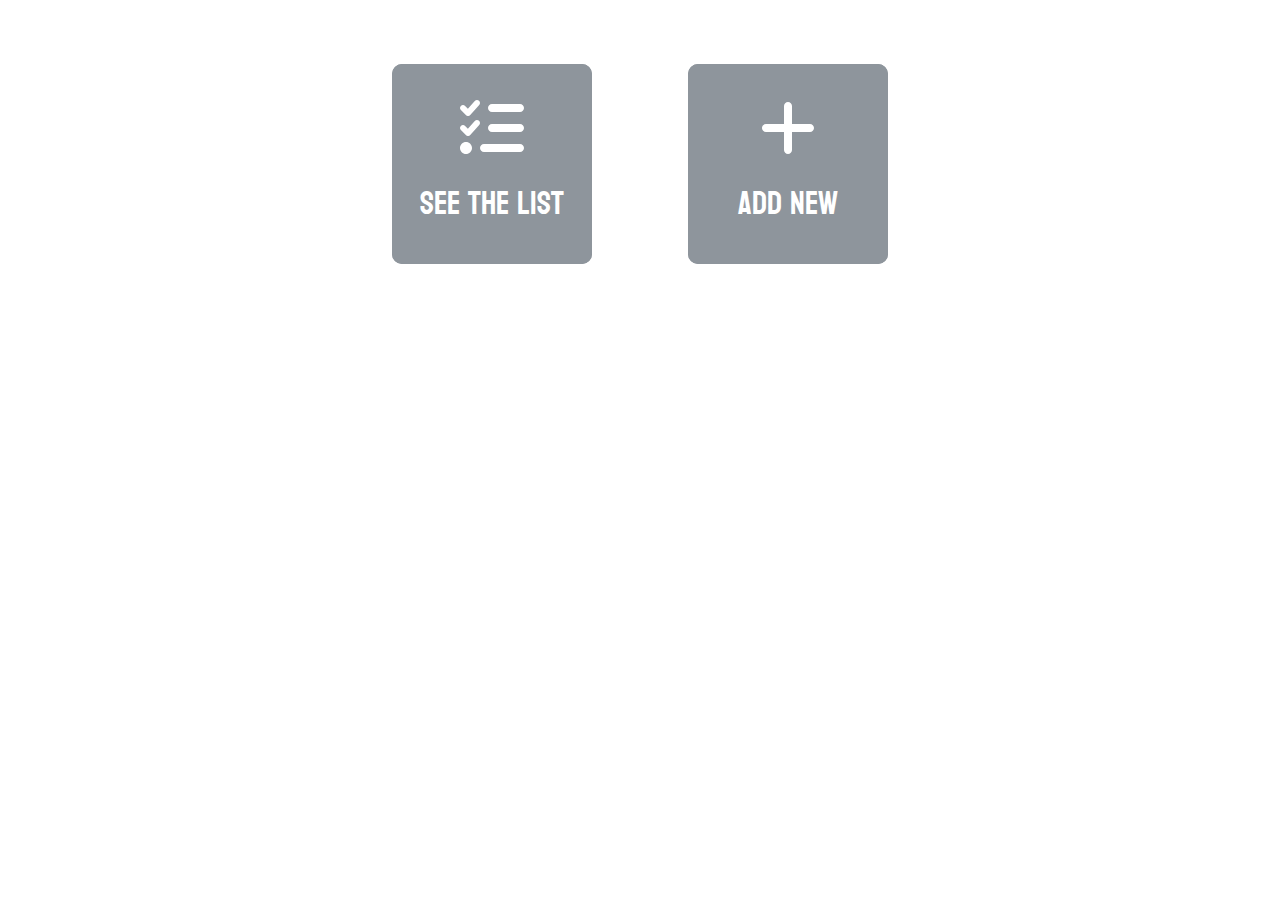
==== commit e26a79bb: "Auto-generated commit [ci skip]" ====
--- a/index.html
+++ b/index.html
@@ -1,10 +1,10 @@
 <!DOCTYPE html><html lang="en"><head>
   <meta charset="utf-8">
   <title>TodoApp</title>
-  <base href="/taskfront/">
+  <base href="/">
   <meta name="viewport" content="width=device-width, initial-scale=1">
   <link rel="icon" type="image/x-icon" href="favicon.ico">
-<style>@charset "UTF-8";:root{--bs-blue:#0d6efd;--bs-indigo:#6610f2;--bs-purple:#6f42c1;--bs-pink:#d63384;--bs-red:#dc3545;--bs-orange:#fd7e14;--bs-yellow:#ffc107;--bs-green:#198754;--bs-teal:#20c997;--bs-cyan:#0dcaf0;--bs-white:#fff;--bs-gray:#6c757d;--bs-gray-dark:#343a40;--bs-gray-100:#f8f9fa;--bs-gray-200:#e9ecef;--bs-gray-300:#dee2e6;--bs-gray-400:#ced4da;--bs-gray-500:#adb5bd;--bs-gray-600:#6c757d;--bs-gray-700:#495057;--bs-gray-800:#343a40;--bs-gray-900:#212529;--bs-primary:#0d6efd;--bs-secondary:#6c757d;--bs-success:#198754;--bs-info:#0dcaf0;--bs-warning:#ffc107;--bs-danger:#dc3545;--bs-light:#f8f9fa;--bs-dark:#212529;--bs-primary-rgb:13,110,253;--bs-secondary-rgb:108,117,125;--bs-success-rgb:25,135,84;--bs-info-rgb:13,202,240;--bs-warning-rgb:255,193,7;--bs-danger-rgb:220,53,69;--bs-light-rgb:248,249,250;--bs-dark-rgb:33,37,41;--bs-white-rgb:255,255,255;--bs-black-rgb:0,0,0;--bs-body-color-rgb:33,37,41;--bs-body-bg-rgb:255,255,255;--bs-font-sans-serif:system-ui,-apple-system,"Segoe UI",Roboto,"Helvetica Neue",Arial,"Noto Sans","Liberation Sans",sans-serif,"Apple Color Emoji","Segoe UI Emoji","Segoe UI Symbol","Noto Color Emoji";--bs-font-monospace:SFMono-Regular,Menlo,Monaco,Consolas,"Liberation Mono","Courier New",monospace;--bs-gradient:linear-gradient(180deg, rgba(255, 255, 255, .15), rgba(255, 255, 255, 0));--bs-body-font-family:var(--bs-font-sans-serif);--bs-body-font-size:1rem;--bs-body-font-weight:400;--bs-body-line-height:1.5;--bs-body-color:#212529;--bs-body-bg:#fff}*,:after,:before{box-sizing:border-box}@media (prefers-reduced-motion:no-preference){:root{scroll-behavior:smooth}}body{margin:0;font-family:var(--bs-body-font-family);font-size:var(--bs-body-font-size);font-weight:var(--bs-body-font-weight);line-height:var(--bs-body-line-height);color:var(--bs-body-color);text-align:var(--bs-body-text-align);background-color:var(--bs-body-bg);-webkit-text-size-adjust:100%;-webkit-tap-highlight-color:transparent}body{background-image:url(/assets/img/madison-bracaglia-fcWAwPKpkTU-unsplash.jpg)}</style><link rel="stylesheet" href="styles.e5900e475b628792.css" media="print" onload="this.media='all'"><noscript><link rel="stylesheet" href="styles.e5900e475b628792.css"></noscript></head>
+<style>@charset "UTF-8";:root{--bs-blue:#0d6efd;--bs-indigo:#6610f2;--bs-purple:#6f42c1;--bs-pink:#d63384;--bs-red:#dc3545;--bs-orange:#fd7e14;--bs-yellow:#ffc107;--bs-green:#198754;--bs-teal:#20c997;--bs-cyan:#0dcaf0;--bs-white:#fff;--bs-gray:#6c757d;--bs-gray-dark:#343a40;--bs-gray-100:#f8f9fa;--bs-gray-200:#e9ecef;--bs-gray-300:#dee2e6;--bs-gray-400:#ced4da;--bs-gray-500:#adb5bd;--bs-gray-600:#6c757d;--bs-gray-700:#495057;--bs-gray-800:#343a40;--bs-gray-900:#212529;--bs-primary:#0d6efd;--bs-secondary:#6c757d;--bs-success:#198754;--bs-info:#0dcaf0;--bs-warning:#ffc107;--bs-danger:#dc3545;--bs-light:#f8f9fa;--bs-dark:#212529;--bs-primary-rgb:13,110,253;--bs-secondary-rgb:108,117,125;--bs-success-rgb:25,135,84;--bs-info-rgb:13,202,240;--bs-warning-rgb:255,193,7;--bs-danger-rgb:220,53,69;--bs-light-rgb:248,249,250;--bs-dark-rgb:33,37,41;--bs-white-rgb:255,255,255;--bs-black-rgb:0,0,0;--bs-body-color-rgb:33,37,41;--bs-body-bg-rgb:255,255,255;--bs-font-sans-serif:system-ui,-apple-system,"Segoe UI",Roboto,"Helvetica Neue",Arial,"Noto Sans","Liberation Sans",sans-serif,"Apple Color Emoji","Segoe UI Emoji","Segoe UI Symbol","Noto Color Emoji";--bs-font-monospace:SFMono-Regular,Menlo,Monaco,Consolas,"Liberation Mono","Courier New",monospace;--bs-gradient:linear-gradient(180deg, rgba(255, 255, 255, .15), rgba(255, 255, 255, 0));--bs-body-font-family:var(--bs-font-sans-serif);--bs-body-font-size:1rem;--bs-body-font-weight:400;--bs-body-line-height:1.5;--bs-body-color:#212529;--bs-body-bg:#fff}*,:after,:before{box-sizing:border-box}@media (prefers-reduced-motion:no-preference){:root{scroll-behavior:smooth}}body{margin:0;font-family:var(--bs-body-font-family);font-size:var(--bs-body-font-size);font-weight:var(--bs-body-font-weight);line-height:var(--bs-body-line-height);color:var(--bs-body-color);text-align:var(--bs-body-text-align);background-color:var(--bs-body-bg);-webkit-text-size-adjust:100%;-webkit-tap-highlight-color:transparent}body{background-image:url(/assets/mamorbg.jpg)}</style><link rel="stylesheet" href="styles.e185c919986c8532.css" media="print" onload="this.media='all'"><noscript><link rel="stylesheet" href="styles.e185c919986c8532.css"></noscript></head>
 <body>
   <app-root></app-root>
 <script src="runtime.09cc625d88980f40.js" type="module"></script><script src="polyfills.cb320c0ccb4faba9.js" type="module"></script><script src="scripts.7a8ac5f67a102067.js" defer></script><script src="main.02eb5d9a4c662eff.js" type="module"></script>
--- a/styles.e185c919986c8532.css
+++ b/styles.e185c919986c8532.css
@@ -0,0 +1,6 @@
+@charset "UTF-8";/*!
+ * Bootstrap v5.1.3 (https://getbootstrap.com/)
+ * Copyright 2011-2021 The Bootstrap Authors
+ * Copyright 2011-2021 Twitter, Inc.
+ * Licensed under MIT (https://github.com/twbs/bootstrap/blob/main/LICENSE)
+ */:root{--bs-blue:#0d6efd;--bs-indigo:#6610f2;--bs-purple:#6f42c1;--bs-pink:#d63384;--bs-red:#dc3545;--bs-orange:#fd7e14;--bs-yellow:#ffc107;--bs-green:#198754;--bs-teal:#20c997;--bs-cyan:#0dcaf0;--bs-white:#fff;--bs-gray:#6c757d;--bs-gray-dark:#343a40;--bs-gray-100:#f8f9fa;--bs-gray-200:#e9ecef;--bs-gray-300:#dee2e6;--bs-gray-400:#ced4da;--bs-gray-500:#adb5bd;--bs-gray-600:#6c757d;--bs-gray-700:#495057;--bs-gray-800:#343a40;--bs-gray-900:#212529;--bs-primary:#0d6efd;--bs-secondary:#6c757d;--bs-success:#198754;--bs-info:#0dcaf0;--bs-warning:#ffc107;--bs-danger:#dc3545;--bs-light:#f8f9fa;--bs-dark:#212529;--bs-primary-rgb:13,110,253;--bs-secondary-rgb:108,117,125;--bs-success-rgb:25,135,84;--bs-info-rgb:13,202,240;--bs-warning-rgb:255,193,7;--bs-danger-rgb:220,53,69;--bs-light-rgb:248,249,250;--bs-dark-rgb:33,37,41;--bs-white-rgb:255,255,255;--bs-black-rgb:0,0,0;--bs-body-color-rgb:33,37,41;--bs-body-bg-rgb:255,255,255;--bs-font-sans-serif:system-ui,-apple-system,"Segoe UI",Roboto,"Helvetica Neue",Arial,"Noto Sans","Liberation Sans",sans-serif,"Apple Color Emoji","Segoe UI Emoji","Segoe UI Symbol","Noto Color Emoji";--bs-font-monospace:SFMono-Regular,Menlo,Monaco,Consolas,"Liberation Mono","Courier New",monospace;--bs-gradient:linear-gradient(180deg, rgba(255, 255, 255, .15), rgba(255, 255, 255, 0));--bs-body-font-family:var(--bs-font-sans-serif);--bs-body-font-size:1rem;--bs-body-font-weight:400;--bs-body-line-height:1.5;--bs-body-color:#212529;--bs-body-bg:#fff}*,:after,:before{box-sizing:border-box}@media (prefers-reduced-motion:no-preference){:root{scroll-behavior:smooth}}body{margin:0;font-family:var(--bs-body-font-family);font-size:var(--bs-body-font-size);font-weight:var(--bs-body-font-weight);line-height:var(--bs-body-line-height);color:var(--bs-body-color);text-align:var(--bs-body-text-align);background-color:var(--bs-body-bg);-webkit-text-size-adjust:100%;-webkit-tap-highlight-color:transparent}hr{margin:1rem 0;color:inherit;background-color:currentColor;border:0;opacity:.25}hr:not([size]){height:1px}.h1,.h2,.h3,.h4,.h5,.h6,h1,h2,h3,h4,h5,h6{margin-top:0;margin-bottom:.5rem;font-weight:500;line-height:1.2}.h1,h1{font-size:calc(1.375rem + 1.5vw)}@media (min-width:1200px){.h1,h1{font-size:2.5rem}}.h2,h2{font-size:calc(1.325rem + .9vw)}@media (min-width:1200px){.h2,h2{font-size:2rem}}.h3,h3{font-size:calc(1.3rem + .6vw)}@media (min-width:1200px){.h3,h3{font-size:1.75rem}}.h4,h4{font-size:calc(1.275rem + .3vw)}@media (min-width:1200px){.h4,h4{font-size:1.5rem}}.h5,h5{font-size:1.25rem}.h6,h6{font-size:1rem}p{margin-top:0;margin-bottom:1rem}abbr[data-bs-original-title],abbr[title]{-webkit-text-decoration:underline dotted;text-decoration:underline dotted;cursor:help;-webkit-text-decoration-skip-ink:none;text-decoration-skip-ink:none}address{margin-bottom:1rem;font-style:normal;line-height:inherit}ol,ul{padding-left:2rem}dl,ol,ul{margin-top:0;margin-bottom:1rem}ol ol,ol ul,ul ol,ul ul{margin-bottom:0}dt{font-weight:700}dd{margin-bottom:.5rem;margin-left:0}blockquote{margin:0 0 1rem}b,strong{font-weight:bolder}.small,small{font-size:.875em}.mark,mark{padding:.2em;background-color:#fcf8e3}sub,sup{position:relative;font-size:.75em;line-height:0;vertical-align:baseline}sub{bottom:-.25em}sup{top:-.5em}a{color:#0d6efd;text-decoration:underline}a:hover{color:#0a58ca}a:not([href]):not([class]),a:not([href]):not([class]):hover{color:inherit;text-decoration:none}code,kbd,pre,samp{font-family:var(--bs-font-monospace);font-size:1em;direction:ltr;unicode-bidi:bidi-override}pre{display:block;margin-top:0;margin-bottom:1rem;overflow:auto;font-size:.875em}pre code{font-size:inherit;color:inherit;word-break:normal}code{font-size:.875em;color:#d63384;word-wrap:break-word}a>code{color:inherit}kbd{padding:.2rem .4rem;font-size:.875em;color:#fff;background-color:#212529;border-radius:.2rem}kbd kbd{padding:0;font-size:1em;font-weight:700}figure{margin:0 0 1rem}img,svg{vertical-align:middle}table{caption-side:bottom;border-collapse:collapse}caption{padding-top:.5rem;padding-bottom:.5rem;color:#6c757d;text-align:left}th{text-align:inherit;text-align:-webkit-match-parent}tbody,td,tfoot,th,thead,tr{border-color:inherit;border-style:solid;border-width:0}label{display:inline-block}button{border-radius:0}button:focus:not(:focus-visible){outline:0}button,input,optgroup,select,textarea{margin:0;font-family:inherit;font-size:inherit;line-height:inherit}button,select{text-transform:none}[role=button]{cursor:pointer}select{word-wrap:normal}select:disabled{opacity:1}[list]::-webkit-calendar-picker-indicator{display:none}[type=button],[type=reset],[type=submit],button{-webkit-appearance:button}[type=button]:not(:disabled),[type=reset]:not(:disabled),[type=submit]:not(:disabled),button:not(:disabled){cursor:pointer}::-moz-focus-inner{padding:0;border-style:none}textarea{resize:vertical}fieldset{min-width:0;padding:0;margin:0;border:0}legend{float:left;width:100%;padding:0;margin-bottom:.5rem;font-size:calc(1.275rem + .3vw);line-height:inherit}@media (min-width:1200px){legend{font-size:1.5rem}}legend+*{clear:left}::-webkit-datetime-edit-day-field,::-webkit-datetime-edit-fields-wrapper,::-webkit-datetime-edit-hour-field,::-webkit-datetime-edit-minute,::-webkit-datetime-edit-month-field,::-webkit-datetime-edit-text,::-webkit-datetime-edit-year-field{padding:0}::-webkit-inner-spin-button{height:auto}[type=search]{outline-offset:-2px;-webkit-appearance:textfield}::-webkit-search-decoration{-webkit-appearance:none}::-webkit-color-swatch-wrapper{padding:0}::-webkit-file-upload-button{font:inherit}::file-selector-button{font:inherit}::-webkit-file-upload-button{font:inherit;-webkit-appearance:button}output{display:inline-block}iframe{border:0}summary{display:list-item;cursor:pointer}progress{vertical-align:baseline}[hidden]{display:none!important}.lead{font-size:1.25rem;font-weight:300}.display-1{font-size:calc(1.625rem + 4.5vw);font-weight:300;line-height:1.2}@media (min-width:1200px){.display-1{font-size:5rem}}.display-2{font-size:calc(1.575rem + 3.9vw);font-weight:300;line-height:1.2}@media (min-width:1200px){.display-2{font-size:4.5rem}}.display-3{font-size:calc(1.525rem + 3.3vw);font-weight:300;line-height:1.2}@media (min-width:1200px){.display-3{font-size:4rem}}.display-4{font-size:calc(1.475rem + 2.7vw);font-weight:300;line-height:1.2}@media (min-width:1200px){.display-4{font-size:3.5rem}}.display-5{font-size:calc(1.425rem + 2.1vw);font-weight:300;line-height:1.2}@media (min-width:1200px){.display-5{font-size:3rem}}.display-6{font-size:calc(1.375rem + 1.5vw);font-weight:300;line-height:1.2}@media (min-width:1200px){.display-6{font-size:2.5rem}}.list-unstyled,.list-inline{padding-left:0;list-style:none}.list-inline-item{display:inline-block}.list-inline-item:not(:last-child){margin-right:.5rem}.initialism{font-size:.875em;text-transform:uppercase}.blockquote{margin-bottom:1rem;font-size:1.25rem}.blockquote>:last-child{margin-bottom:0}.blockquote-footer{margin-top:-1rem;margin-bottom:1rem;font-size:.875em;color:#6c757d}.blockquote-footer:before{content:"\2014\a0"}.img-fluid{max-width:100%;height:auto}.img-thumbnail{padding:.25rem;background-color:#fff;border:1px solid #dee2e6;border-radius:.25rem;max-width:100%;height:auto}.figure{display:inline-block}.figure-img{margin-bottom:.5rem;line-height:1}.figure-caption{font-size:.875em;color:#6c757d}.container,.container-fluid,.container-lg,.container-md,.container-sm,.container-xl,.container-xxl{width:100%;padding-right:var(--bs-gutter-x,.75rem);padding-left:var(--bs-gutter-x,.75rem);margin-right:auto;margin-left:auto}@media (min-width:576px){.container,.container-sm{max-width:540px}}@media (min-width:768px){.container,.container-md,.container-sm{max-width:720px}}@media (min-width:992px){.container,.container-lg,.container-md,.container-sm{max-width:960px}}@media (min-width:1200px){.container,.container-lg,.container-md,.container-sm,.container-xl{max-width:1140px}}@media (min-width:1400px){.container,.container-lg,.container-md,.container-sm,.container-xl,.container-xxl{max-width:1320px}}.row{--bs-gutter-x:1.5rem;--bs-gutter-y:0;display:flex;flex-wrap:wrap;margin-top:calc(-1 * var(--bs-gutter-y));margin-right:calc(-.5 * var(--bs-gutter-x));margin-left:calc(-.5 * var(--bs-gutter-x))}.row>*{flex-shrink:0;width:100%;max-width:100%;padding-right:calc(var(--bs-gutter-x) * .5);padding-left:calc(var(--bs-gutter-x) * .5);margin-top:var(--bs-gutter-y)}.col{flex:1 0 0%}.row-cols-auto>*{flex:0 0 auto;width:auto}.row-cols-1>*{flex:0 0 auto;width:100%}.row-cols-2>*{flex:0 0 auto;width:50%}.row-cols-3>*{flex:0 0 auto;width:33.3333333333%}.row-cols-4>*{flex:0 0 auto;width:25%}.row-cols-5>*{flex:0 0 auto;width:20%}.row-cols-6>*{flex:0 0 auto;width:16.6666666667%}.col-auto{flex:0 0 auto;width:auto}.col-1{flex:0 0 auto;width:8.33333333%}.col-2{flex:0 0 auto;width:16.66666667%}.col-3{flex:0 0 auto;width:25%}.col-4{flex:0 0 auto;width:33.33333333%}.col-5{flex:0 0 auto;width:41.66666667%}.col-6{flex:0 0 auto;width:50%}.col-7{flex:0 0 auto;width:58.33333333%}.col-8{flex:0 0 auto;width:66.66666667%}.col-9{flex:0 0 auto;width:75%}.col-10{flex:0 0 auto;width:83.33333333%}.col-11{flex:0 0 auto;width:91.66666667%}.col-12{flex:0 0 auto;width:100%}.offset-1{margin-left:8.33333333%}.offset-2{margin-left:16.66666667%}.offset-3{margin-left:25%}.offset-4{margin-left:33.33333333%}.offset-5{margin-left:41.66666667%}.offset-6{margin-left:50%}.offset-7{margin-left:58.33333333%}.offset-8{margin-left:66.66666667%}.offset-9{margin-left:75%}.offset-10{margin-left:83.33333333%}.offset-11{margin-left:91.66666667%}.g-0,.gx-0{--bs-gutter-x:0}.g-0,.gy-0{--bs-gutter-y:0}.g-1,.gx-1{--bs-gutter-x:.25rem}.g-1,.gy-1{--bs-gutter-y:.25rem}.g-2,.gx-2{--bs-gutter-x:.5rem}.g-2,.gy-2{--bs-gutter-y:.5rem}.g-3,.gx-3{--bs-gutter-x:1rem}.g-3,.gy-3{--bs-gutter-y:1rem}.g-4,.gx-4{--bs-gutter-x:1.5rem}.g-4,.gy-4{--bs-gutter-y:1.5rem}.g-5,.gx-5{--bs-gutter-x:3rem}.g-5,.gy-5{--bs-gutter-y:3rem}@media (min-width:576px){.col-sm{flex:1 0 0%}.row-cols-sm-auto>*{flex:0 0 auto;width:auto}.row-cols-sm-1>*{flex:0 0 auto;width:100%}.row-cols-sm-2>*{flex:0 0 auto;width:50%}.row-cols-sm-3>*{flex:0 0 auto;width:33.3333333333%}.row-cols-sm-4>*{flex:0 0 auto;width:25%}.row-cols-sm-5>*{flex:0 0 auto;width:20%}.row-cols-sm-6>*{flex:0 0 auto;width:16.6666666667%}.col-sm-auto{flex:0 0 auto;width:auto}.col-sm-1{flex:0 0 auto;width:8.33333333%}.col-sm-2{flex:0 0 auto;width:16.66666667%}.col-sm-3{flex:0 0 auto;width:25%}.col-sm-4{flex:0 0 auto;width:33.33333333%}.col-sm-5{flex:0 0 auto;width:41.66666667%}.col-sm-6{flex:0 0 auto;width:50%}.col-sm-7{flex:0 0 auto;width:58.33333333%}.col-sm-8{flex:0 0 auto;width:66.66666667%}.col-sm-9{flex:0 0 auto;width:75%}.col-sm-10{flex:0 0 auto;width:83.33333333%}.col-sm-11{flex:0 0 auto;width:91.66666667%}.col-sm-12{flex:0 0 auto;width:100%}.offset-sm-0{margin-left:0}.offset-sm-1{margin-left:8.33333333%}.offset-sm-2{margin-left:16.66666667%}.offset-sm-3{margin-left:25%}.offset-sm-4{margin-left:33.33333333%}.offset-sm-5{margin-left:41.66666667%}.offset-sm-6{margin-left:50%}.offset-sm-7{margin-left:58.33333333%}.offset-sm-8{margin-left:66.66666667%}.offset-sm-9{margin-left:75%}.offset-sm-10{margin-left:83.33333333%}.offset-sm-11{margin-left:91.66666667%}.g-sm-0,.gx-sm-0{--bs-gutter-x:0}.g-sm-0,.gy-sm-0{--bs-gutter-y:0}.g-sm-1,.gx-sm-1{--bs-gutter-x:.25rem}.g-sm-1,.gy-sm-1{--bs-gutter-y:.25rem}.g-sm-2,.gx-sm-2{--bs-gutter-x:.5rem}.g-sm-2,.gy-sm-2{--bs-gutter-y:.5rem}.g-sm-3,.gx-sm-3{--bs-gutter-x:1rem}.g-sm-3,.gy-sm-3{--bs-gutter-y:1rem}.g-sm-4,.gx-sm-4{--bs-gutter-x:1.5rem}.g-sm-4,.gy-sm-4{--bs-gutter-y:1.5rem}.g-sm-5,.gx-sm-5{--bs-gutter-x:3rem}.g-sm-5,.gy-sm-5{--bs-gutter-y:3rem}}@media (min-width:768px){.col-md{flex:1 0 0%}.row-cols-md-auto>*{flex:0 0 auto;width:auto}.row-cols-md-1>*{flex:0 0 auto;width:100%}.row-cols-md-2>*{flex:0 0 auto;width:50%}.row-cols-md-3>*{flex:0 0 auto;width:33.3333333333%}.row-cols-md-4>*{flex:0 0 auto;width:25%}.row-cols-md-5>*{flex:0 0 auto;width:20%}.row-cols-md-6>*{flex:0 0 auto;width:16.6666666667%}.col-md-auto{flex:0 0 auto;width:auto}.col-md-1{flex:0 0 auto;width:8.33333333%}.col-md-2{flex:0 0 auto;width:16.66666667%}.col-md-3{flex:0 0 auto;width:25%}.col-md-4{flex:0 0 auto;width:33.33333333%}.col-md-5{flex:0 0 auto;width:41.66666667%}.col-md-6{flex:0 0 auto;width:50%}.col-md-7{flex:0 0 auto;width:58.33333333%}.col-md-8{flex:0 0 auto;width:66.66666667%}.col-md-9{flex:0 0 auto;width:75%}.col-md-10{flex:0 0 auto;width:83.33333333%}.col-md-11{flex:0 0 auto;width:91.66666667%}.col-md-12{flex:0 0 auto;width:100%}.offset-md-0{margin-left:0}.offset-md-1{margin-left:8.33333333%}.offset-md-2{margin-left:16.66666667%}.offset-md-3{margin-left:25%}.offset-md-4{margin-left:33.33333333%}.offset-md-5{margin-left:41.66666667%}.offset-md-6{margin-left:50%}.offset-md-7{margin-left:58.33333333%}.offset-md-8{margin-left:66.66666667%}.offset-md-9{margin-left:75%}.offset-md-10{margin-left:83.33333333%}.offset-md-11{margin-left:91.66666667%}.g-md-0,.gx-md-0{--bs-gutter-x:0}.g-md-0,.gy-md-0{--bs-gutter-y:0}.g-md-1,.gx-md-1{--bs-gutter-x:.25rem}.g-md-1,.gy-md-1{--bs-gutter-y:.25rem}.g-md-2,.gx-md-2{--bs-gutter-x:.5rem}.g-md-2,.gy-md-2{--bs-gutter-y:.5rem}.g-md-3,.gx-md-3{--bs-gutter-x:1rem}.g-md-3,.gy-md-3{--bs-gutter-y:1rem}.g-md-4,.gx-md-4{--bs-gutter-x:1.5rem}.g-md-4,.gy-md-4{--bs-gutter-y:1.5rem}.g-md-5,.gx-md-5{--bs-gutter-x:3rem}.g-md-5,.gy-md-5{--bs-gutter-y:3rem}}@media (min-width:992px){.col-lg{flex:1 0 0%}.row-cols-lg-auto>*{flex:0 0 auto;width:auto}.row-cols-lg-1>*{flex:0 0 auto;width:100%}.row-cols-lg-2>*{flex:0 0 auto;width:50%}.row-cols-lg-3>*{flex:0 0 auto;width:33.3333333333%}.row-cols-lg-4>*{flex:0 0 auto;width:25%}.row-cols-lg-5>*{flex:0 0 auto;width:20%}.row-cols-lg-6>*{flex:0 0 auto;width:16.6666666667%}.col-lg-auto{flex:0 0 auto;width:auto}.col-lg-1{flex:0 0 auto;width:8.33333333%}.col-lg-2{flex:0 0 auto;width:16.66666667%}.col-lg-3{flex:0 0 auto;width:25%}.col-lg-4{flex:0 0 auto;width:33.33333333%}.col-lg-5{flex:0 0 auto;width:41.66666667%}.col-lg-6{flex:0 0 auto;width:50%}.col-lg-7{flex:0 0 auto;width:58.33333333%}.col-lg-8{flex:0 0 auto;width:66.66666667%}.col-lg-9{flex:0 0 auto;width:75%}.col-lg-10{flex:0 0 auto;width:83.33333333%}.col-lg-11{flex:0 0 auto;width:91.66666667%}.col-lg-12{flex:0 0 auto;width:100%}.offset-lg-0{margin-left:0}.offset-lg-1{margin-left:8.33333333%}.offset-lg-2{margin-left:16.66666667%}.offset-lg-3{margin-left:25%}.offset-lg-4{margin-left:33.33333333%}.offset-lg-5{margin-left:41.66666667%}.offset-lg-6{margin-left:50%}.offset-lg-7{margin-left:58.33333333%}.offset-lg-8{margin-left:66.66666667%}.offset-lg-9{margin-left:75%}.offset-lg-10{margin-left:83.33333333%}.offset-lg-11{margin-left:91.66666667%}.g-lg-0,.gx-lg-0{--bs-gutter-x:0}.g-lg-0,.gy-lg-0{--bs-gutter-y:0}.g-lg-1,.gx-lg-1{--bs-gutter-x:.25rem}.g-lg-1,.gy-lg-1{--bs-gutter-y:.25rem}.g-lg-2,.gx-lg-2{--bs-gutter-x:.5rem}.g-lg-2,.gy-lg-2{--bs-gutter-y:.5rem}.g-lg-3,.gx-lg-3{--bs-gutter-x:1rem}.g-lg-3,.gy-lg-3{--bs-gutter-y:1rem}.g-lg-4,.gx-lg-4{--bs-gutter-x:1.5rem}.g-lg-4,.gy-lg-4{--bs-gutter-y:1.5rem}.g-lg-5,.gx-lg-5{--bs-gutter-x:3rem}.g-lg-5,.gy-lg-5{--bs-gutter-y:3rem}}@media (min-width:1200px){.col-xl{flex:1 0 0%}.row-cols-xl-auto>*{flex:0 0 auto;width:auto}.row-cols-xl-1>*{flex:0 0 auto;width:100%}.row-cols-xl-2>*{flex:0 0 auto;width:50%}.row-cols-xl-3>*{flex:0 0 auto;width:33.3333333333%}.row-cols-xl-4>*{flex:0 0 auto;width:25%}.row-cols-xl-5>*{flex:0 0 auto;width:20%}.row-cols-xl-6>*{flex:0 0 auto;width:16.6666666667%}.col-xl-auto{flex:0 0 auto;width:auto}.col-xl-1{flex:0 0 auto;width:8.33333333%}.col-xl-2{flex:0 0 auto;width:16.66666667%}.col-xl-3{flex:0 0 auto;width:25%}.col-xl-4{flex:0 0 auto;width:33.33333333%}.col-xl-5{flex:0 0 auto;width:41.66666667%}.col-xl-6{flex:0 0 auto;width:50%}.col-xl-7{flex:0 0 auto;width:58.33333333%}.col-xl-8{flex:0 0 auto;width:66.66666667%}.col-xl-9{flex:0 0 auto;width:75%}.col-xl-10{flex:0 0 auto;width:83.33333333%}.col-xl-11{flex:0 0 auto;width:91.66666667%}.col-xl-12{flex:0 0 auto;width:100%}.offset-xl-0{margin-left:0}.offset-xl-1{margin-left:8.33333333%}.offset-xl-2{margin-left:16.66666667%}.offset-xl-3{margin-left:25%}.offset-xl-4{margin-left:33.33333333%}.offset-xl-5{margin-left:41.66666667%}.offset-xl-6{margin-left:50%}.offset-xl-7{margin-left:58.33333333%}.offset-xl-8{margin-left:66.66666667%}.offset-xl-9{margin-left:75%}.offset-xl-10{margin-left:83.33333333%}.offset-xl-11{margin-left:91.66666667%}.g-xl-0,.gx-xl-0{--bs-gutter-x:0}.g-xl-0,.gy-xl-0{--bs-gutter-y:0}.g-xl-1,.gx-xl-1{--bs-gutter-x:.25rem}.g-xl-1,.gy-xl-1{--bs-gutter-y:.25rem}.g-xl-2,.gx-xl-2{--bs-gutter-x:.5rem}.g-xl-2,.gy-xl-2{--bs-gutter-y:.5rem}.g-xl-3,.gx-xl-3{--bs-gutter-x:1rem}.g-xl-3,.gy-xl-3{--bs-gutter-y:1rem}.g-xl-4,.gx-xl-4{--bs-gutter-x:1.5rem}.g-xl-4,.gy-xl-4{--bs-gutter-y:1.5rem}.g-xl-5,.gx-xl-5{--bs-gutter-x:3rem}.g-xl-5,.gy-xl-5{--bs-gutter-y:3rem}}@media (min-width:1400px){.col-xxl{flex:1 0 0%}.row-cols-xxl-auto>*{flex:0 0 auto;width:auto}.row-cols-xxl-1>*{flex:0 0 auto;width:100%}.row-cols-xxl-2>*{flex:0 0 auto;width:50%}.row-cols-xxl-3>*{flex:0 0 auto;width:33.3333333333%}.row-cols-xxl-4>*{flex:0 0 auto;width:25%}.row-cols-xxl-5>*{flex:0 0 auto;width:20%}.row-cols-xxl-6>*{flex:0 0 auto;width:16.6666666667%}.col-xxl-auto{flex:0 0 auto;width:auto}.col-xxl-1{flex:0 0 auto;width:8.33333333%}.col-xxl-2{flex:0 0 auto;width:16.66666667%}.col-xxl-3{flex:0 0 auto;width:25%}.col-xxl-4{flex:0 0 auto;width:33.33333333%}.col-xxl-5{flex:0 0 auto;width:41.66666667%}.col-xxl-6{flex:0 0 auto;width:50%}.col-xxl-7{flex:0 0 auto;width:58.33333333%}.col-xxl-8{flex:0 0 auto;width:66.66666667%}.col-xxl-9{flex:0 0 auto;width:75%}.col-xxl-10{flex:0 0 auto;width:83.33333333%}.col-xxl-11{flex:0 0 auto;width:91.66666667%}.col-xxl-12{flex:0 0 auto;width:100%}.offset-xxl-0{margin-left:0}.offset-xxl-1{margin-left:8.33333333%}.offset-xxl-2{margin-left:16.66666667%}.offset-xxl-3{margin-left:25%}.offset-xxl-4{margin-left:33.33333333%}.offset-xxl-5{margin-left:41.66666667%}.offset-xxl-6{margin-left:50%}.offset-xxl-7{margin-left:58.33333333%}.offset-xxl-8{margin-left:66.66666667%}.offset-xxl-9{margin-left:75%}.offset-xxl-10{margin-left:83.33333333%}.offset-xxl-11{margin-left:91.66666667%}.g-xxl-0,.gx-xxl-0{--bs-gutter-x:0}.g-xxl-0,.gy-xxl-0{--bs-gutter-y:0}.g-xxl-1,.gx-xxl-1{--bs-gutter-x:.25rem}.g-xxl-1,.gy-xxl-1{--bs-gutter-y:.25rem}.g-xxl-2,.gx-xxl-2{--bs-gutter-x:.5rem}.g-xxl-2,.gy-xxl-2{--bs-gutter-y:.5rem}.g-xxl-3,.gx-xxl-3{--bs-gutter-x:1rem}.g-xxl-3,.gy-xxl-3{--bs-gutter-y:1rem}.g-xxl-4,.gx-xxl-4{--bs-gutter-x:1.5rem}.g-xxl-4,.gy-xxl-4{--bs-gutter-y:1.5rem}.g-xxl-5,.gx-xxl-5{--bs-gutter-x:3rem}.g-xxl-5,.gy-xxl-5{--bs-gutter-y:3rem}}.table{--bs-table-bg:transparent;--bs-table-accent-bg:transparent;--bs-table-striped-color:#212529;--bs-table-striped-bg:rgba(0, 0, 0, .05);--bs-table-active-color:#212529;--bs-table-active-bg:rgba(0, 0, 0, .1);--bs-table-hover-color:#212529;--bs-table-hover-bg:rgba(0, 0, 0, .075);width:100%;margin-bottom:1rem;color:#212529;vertical-align:top;border-color:#dee2e6}.table>:not(caption)>*>*{padding:.5rem;background-color:var(--bs-table-bg);border-bottom-width:1px;box-shadow:inset 0 0 0 9999px var(--bs-table-accent-bg)}.table>tbody{vertical-align:inherit}.table>thead{vertical-align:bottom}.table>:not(:first-child){border-top:2px solid currentColor}.caption-top{caption-side:top}.table-sm>:not(caption)>*>*{padding:.25rem}.table-bordered>:not(caption)>*{border-width:1px 0}.table-bordered>:not(caption)>*>*{border-width:0 1px}.table-borderless>:not(caption)>*>*{border-bottom-width:0}.table-borderless>:not(:first-child){border-top-width:0}.table-striped>tbody>tr:nth-of-type(odd)>*{--bs-table-accent-bg:var(--bs-table-striped-bg);color:var(--bs-table-striped-color)}.table-active{--bs-table-accent-bg:var(--bs-table-active-bg);color:var(--bs-table-active-color)}.table-hover>tbody>tr:hover>*{--bs-table-accent-bg:var(--bs-table-hover-bg);color:var(--bs-table-hover-color)}.table-primary{--bs-table-bg:#cfe2ff;--bs-table-striped-bg:#c5d7f2;--bs-table-striped-color:#000;--bs-table-active-bg:#bacbe6;--bs-table-active-color:#000;--bs-table-hover-bg:#bfd1ec;--bs-table-hover-color:#000;color:#000;border-color:#bacbe6}.table-secondary{--bs-table-bg:#e2e3e5;--bs-table-striped-bg:#d7d8da;--bs-table-striped-color:#000;--bs-table-active-bg:#cbccce;--bs-table-active-color:#000;--bs-table-hover-bg:#d1d2d4;--bs-table-hover-color:#000;color:#000;border-color:#cbccce}.table-success{--bs-table-bg:#d1e7dd;--bs-table-striped-bg:#c7dbd2;--bs-table-striped-color:#000;--bs-table-active-bg:#bcd0c7;--bs-table-active-color:#000;--bs-table-hover-bg:#c1d6cc;--bs-table-hover-color:#000;color:#000;border-color:#bcd0c7}.table-info{--bs-table-bg:#cff4fc;--bs-table-striped-bg:#c5e8ef;--bs-table-striped-color:#000;--bs-table-active-bg:#badce3;--bs-table-active-color:#000;--bs-table-hover-bg:#bfe2e9;--bs-table-hover-color:#000;color:#000;border-color:#badce3}.table-warning{--bs-table-bg:#fff3cd;--bs-table-striped-bg:#f2e7c3;--bs-table-striped-color:#000;--bs-table-active-bg:#e6dbb9;--bs-table-active-color:#000;--bs-table-hover-bg:#ece1be;--bs-table-hover-color:#000;color:#000;border-color:#e6dbb9}.table-danger{--bs-table-bg:#f8d7da;--bs-table-striped-bg:#eccccf;--bs-table-striped-color:#000;--bs-table-active-bg:#dfc2c4;--bs-table-active-color:#000;--bs-table-hover-bg:#e5c7ca;--bs-table-hover-color:#000;color:#000;border-color:#dfc2c4}.table-light{--bs-table-bg:#f8f9fa;--bs-table-striped-bg:#ecedee;--bs-table-striped-color:#000;--bs-table-active-bg:#dfe0e1;--bs-table-active-color:#000;--bs-table-hover-bg:#e5e6e7;--bs-table-hover-color:#000;color:#000;border-color:#dfe0e1}.table-dark{--bs-table-bg:#212529;--bs-table-striped-bg:#2c3034;--bs-table-striped-color:#fff;--bs-table-active-bg:#373b3e;--bs-table-active-color:#fff;--bs-table-hover-bg:#323539;--bs-table-hover-color:#fff;color:#fff;border-color:#373b3e}.table-responsive{overflow-x:auto;-webkit-overflow-scrolling:touch}@media (max-width:575.98px){.table-responsive-sm{overflow-x:auto;-webkit-overflow-scrolling:touch}}@media (max-width:767.98px){.table-responsive-md{overflow-x:auto;-webkit-overflow-scrolling:touch}}@media (max-width:991.98px){.table-responsive-lg{overflow-x:auto;-webkit-overflow-scrolling:touch}}@media (max-width:1199.98px){.table-responsive-xl{overflow-x:auto;-webkit-overflow-scrolling:touch}}@media (max-width:1399.98px){.table-responsive-xxl{overflow-x:auto;-webkit-overflow-scrolling:touch}}.form-label{margin-bottom:.5rem}.col-form-label{padding-top:calc(.375rem + 1px);padding-bottom:calc(.375rem + 1px);margin-bottom:0;font-size:inherit;line-height:1.5}.col-form-label-lg{padding-top:calc(.5rem + 1px);padding-bottom:calc(.5rem + 1px);font-size:1.25rem}.col-form-label-sm{padding-top:calc(.25rem + 1px);padding-bottom:calc(.25rem + 1px);font-size:.875rem}.form-text{margin-top:.25rem;font-size:.875em;color:#6c757d}.form-control{display:block;width:100%;padding:.375rem .75rem;font-size:1rem;font-weight:400;line-height:1.5;color:#212529;background-color:#fff;background-clip:padding-box;border:1px solid #ced4da;-webkit-appearance:none;appearance:none;border-radius:.25rem;transition:border-color .15s ease-in-out,box-shadow .15s ease-in-out}@media (prefers-reduced-motion:reduce){.form-control{transition:none}}.form-control[type=file]{overflow:hidden}.form-control[type=file]:not(:disabled):not([readonly]){cursor:pointer}.form-control:focus{color:#212529;background-color:#fff;border-color:#86b7fe;outline:0;box-shadow:0 0 0 .25rem #0d6efd40}.form-control::-webkit-date-and-time-value{height:1.5em}.form-control::placeholder{color:#6c757d;opacity:1}.form-control:disabled,.form-control[readonly]{background-color:#e9ecef;opacity:1}.form-control::-webkit-file-upload-button{padding:.375rem .75rem;margin:-.375rem -.75rem;margin-inline-end:.75rem;color:#212529;background-color:#e9ecef;pointer-events:none;border-color:inherit;border-style:solid;border-width:0;border-inline-end-width:1px;border-radius:0;-webkit-transition:color .15s ease-in-out,background-color .15s ease-in-out,border-color .15s ease-in-out,box-shadow .15s ease-in-out;transition:color .15s ease-in-out,background-color .15s ease-in-out,border-color .15s ease-in-out,box-shadow .15s ease-in-out}.form-control::file-selector-button{padding:.375rem .75rem;margin:-.375rem -.75rem;margin-inline-end:.75rem;color:#212529;background-color:#e9ecef;pointer-events:none;border-color:inherit;border-style:solid;border-width:0;border-inline-end-width:1px;border-radius:0;transition:color .15s ease-in-out,background-color .15s ease-in-out,border-color .15s ease-in-out,box-shadow .15s ease-in-out}@media (prefers-reduced-motion:reduce){.form-control::-webkit-file-upload-button{-webkit-transition:none;transition:none}.form-control::file-selector-button{transition:none}}.form-control:hover:not(:disabled):not([readonly])::-webkit-file-upload-button{background-color:#dde0e3}.form-control:hover:not(:disabled):not([readonly])::file-selector-button{background-color:#dde0e3}.form-control::-webkit-file-upload-button{padding:.375rem .75rem;margin:-.375rem -.75rem;margin-inline-end:.75rem;color:#212529;background-color:#e9ecef;pointer-events:none;border-color:inherit;border-style:solid;border-width:0;border-inline-end-width:1px;border-radius:0;-webkit-transition:color .15s ease-in-out,background-color .15s ease-in-out,border-color .15s ease-in-out,box-shadow .15s ease-in-out;transition:color .15s ease-in-out,background-color .15s ease-in-out,border-color .15s ease-in-out,box-shadow .15s ease-in-out}@media (prefers-reduced-motion:reduce){.form-control::-webkit-file-upload-button{-webkit-transition:none;transition:none}}.form-control:hover:not(:disabled):not([readonly])::-webkit-file-upload-button{background-color:#dde0e3}.form-control-plaintext{display:block;width:100%;padding:.375rem 0;margin-bottom:0;line-height:1.5;color:#212529;background-color:transparent;border:solid transparent;border-width:1px 0}.form-control-plaintext.form-control-lg,.form-control-plaintext.form-control-sm{padding-right:0;padding-left:0}.form-control-sm{min-height:calc(1.5em + .5rem + 2px);padding:.25rem .5rem;font-size:.875rem;border-radius:.2rem}.form-control-sm::-webkit-file-upload-button{padding:.25rem .5rem;margin:-.25rem -.5rem;margin-inline-end:.5rem}.form-control-sm::file-selector-button{padding:.25rem .5rem;margin:-.25rem -.5rem;margin-inline-end:.5rem}.form-control-sm::-webkit-file-upload-button{padding:.25rem .5rem;margin:-.25rem -.5rem;margin-inline-end:.5rem}.form-control-lg{min-height:calc(1.5em + 1rem + 2px);padding:.5rem 1rem;font-size:1.25rem;border-radius:.3rem}.form-control-lg::-webkit-file-upload-button{padding:.5rem 1rem;margin:-.5rem -1rem;margin-inline-end:1rem}.form-control-lg::file-selector-button{padding:.5rem 1rem;margin:-.5rem -1rem;margin-inline-end:1rem}.form-control-lg::-webkit-file-upload-button{padding:.5rem 1rem;margin:-.5rem -1rem;margin-inline-end:1rem}textarea.form-control{min-height:calc(1.5em + .75rem + 2px)}textarea.form-control-sm{min-height:calc(1.5em + .5rem + 2px)}textarea.form-control-lg{min-height:calc(1.5em + 1rem + 2px)}.form-control-color{width:3rem;height:auto;padding:.375rem}.form-control-color:not(:disabled):not([readonly]){cursor:pointer}.form-control-color::-moz-color-swatch{height:1.5em;border-radius:.25rem}.form-control-color::-webkit-color-swatch{height:1.5em;border-radius:.25rem}.form-select{display:block;width:100%;padding:.375rem 2.25rem .375rem .75rem;-moz-padding-start:calc(.75rem - 3px);font-size:1rem;font-weight:400;line-height:1.5;color:#212529;background-color:#fff;background-image:url("data:image/svg+xml,%3csvg xmlns='http://www.w3.org/2000/svg' viewBox='0 0 16 16'%3e%3cpath fill='none' stroke='%23343a40' stroke-linecap='round' stroke-linejoin='round' stroke-width='2' d='M2 5l6 6 6-6'/%3e%3c/svg%3e");background-repeat:no-repeat;background-position:right .75rem center;background-size:16px 12px;border:1px solid #ced4da;border-radius:.25rem;transition:border-color .15s ease-in-out,box-shadow .15s ease-in-out;-webkit-appearance:none;appearance:none}@media (prefers-reduced-motion:reduce){.form-select{transition:none}}.form-select:focus{border-color:#86b7fe;outline:0;box-shadow:0 0 0 .25rem #0d6efd40}.form-select[multiple],.form-select[size]:not([size="1"]){padding-right:.75rem;background-image:none}.form-select:disabled{background-color:#e9ecef}.form-select:-moz-focusring{color:transparent;text-shadow:0 0 0 #212529}.form-select-sm{padding-top:.25rem;padding-bottom:.25rem;padding-left:.5rem;font-size:.875rem;border-radius:.2rem}.form-select-lg{padding-top:.5rem;padding-bottom:.5rem;padding-left:1rem;font-size:1.25rem;border-radius:.3rem}.form-check{display:block;min-height:1.5rem;padding-left:1.5em;margin-bottom:.125rem}.form-check .form-check-input{float:left;margin-left:-1.5em}.form-check-input{width:1em;height:1em;margin-top:.25em;vertical-align:top;background-color:#fff;background-repeat:no-repeat;background-position:center;background-size:contain;border:1px solid rgba(0,0,0,.25);-webkit-appearance:none;appearance:none;-webkit-print-color-adjust:exact;color-adjust:exact}.form-check-input[type=checkbox]{border-radius:.25em}.form-check-input[type=radio]{border-radius:50%}.form-check-input:active{filter:brightness(90%)}.form-check-input:focus{border-color:#86b7fe;outline:0;box-shadow:0 0 0 .25rem #0d6efd40}.form-check-input:checked{background-color:#0d6efd;border-color:#0d6efd}.form-check-input:checked[type=checkbox]{background-image:url("data:image/svg+xml,%3csvg xmlns='http://www.w3.org/2000/svg' viewBox='0 0 20 20'%3e%3cpath fill='none' stroke='%23fff' stroke-linecap='round' stroke-linejoin='round' stroke-width='3' d='M6 10l3 3l6-6'/%3e%3c/svg%3e")}.form-check-input:checked[type=radio]{background-image:url("data:image/svg+xml,%3csvg xmlns='http://www.w3.org/2000/svg' viewBox='-4 -4 8 8'%3e%3ccircle r='2' fill='%23fff'/%3e%3c/svg%3e")}.form-check-input[type=checkbox]:indeterminate{background-color:#0d6efd;border-color:#0d6efd;background-image:url("data:image/svg+xml,%3csvg xmlns='http://www.w3.org/2000/svg' viewBox='0 0 20 20'%3e%3cpath fill='none' stroke='%23fff' stroke-linecap='round' stroke-linejoin='round' stroke-width='3' d='M6 10h8'/%3e%3c/svg%3e")}.form-check-input:disabled{pointer-events:none;filter:none;opacity:.5}.form-check-input:disabled~.form-check-label,.form-check-input[disabled]~.form-check-label{opacity:.5}.form-switch{padding-left:2.5em}.form-switch .form-check-input{width:2em;margin-left:-2.5em;background-image:url("data:image/svg+xml,%3csvg xmlns='http://www.w3.org/2000/svg' viewBox='-4 -4 8 8'%3e%3ccircle r='3' fill='rgba%280, 0, 0, 0.25%29'/%3e%3c/svg%3e");background-position:left center;border-radius:2em;transition:background-position .15s ease-in-out}@media (prefers-reduced-motion:reduce){.form-switch .form-check-input{transition:none}}.form-switch .form-check-input:focus{background-image:url("data:image/svg+xml,%3csvg xmlns='http://www.w3.org/2000/svg' viewBox='-4 -4 8 8'%3e%3ccircle r='3' fill='%2386b7fe'/%3e%3c/svg%3e")}.form-switch .form-check-input:checked{background-position:right center;background-image:url("data:image/svg+xml,%3csvg xmlns='http://www.w3.org/2000/svg' viewBox='-4 -4 8 8'%3e%3ccircle r='3' fill='%23fff'/%3e%3c/svg%3e")}.form-check-inline{display:inline-block;margin-right:1rem}.btn-check{position:absolute;clip:rect(0,0,0,0);pointer-events:none}.btn-check:disabled+.btn,.btn-check[disabled]+.btn{pointer-events:none;filter:none;opacity:.65}.form-range{width:100%;height:1.5rem;padding:0;background-color:transparent;-webkit-appearance:none;appearance:none}.form-range:focus{outline:0}.form-range:focus::-webkit-slider-thumb{box-shadow:0 0 0 1px #fff,0 0 0 .25rem #0d6efd40}.form-range:focus::-moz-range-thumb{box-shadow:0 0 0 1px #fff,0 0 0 .25rem #0d6efd40}.form-range::-moz-focus-outer{border:0}.form-range::-webkit-slider-thumb{width:1rem;height:1rem;margin-top:-.25rem;background-color:#0d6efd;border:0;border-radius:1rem;-webkit-transition:background-color .15s ease-in-out,border-color .15s ease-in-out,box-shadow .15s ease-in-out;transition:background-color .15s ease-in-out,border-color .15s ease-in-out,box-shadow .15s ease-in-out;-webkit-appearance:none;appearance:none}@media (prefers-reduced-motion:reduce){.form-range::-webkit-slider-thumb{-webkit-transition:none;transition:none}}.form-range::-webkit-slider-thumb:active{background-color:#b6d4fe}.form-range::-webkit-slider-runnable-track{width:100%;height:.5rem;color:transparent;cursor:pointer;background-color:#dee2e6;border-color:transparent;border-radius:1rem}.form-range::-moz-range-thumb{width:1rem;height:1rem;background-color:#0d6efd;border:0;border-radius:1rem;-moz-transition:background-color .15s ease-in-out,border-color .15s ease-in-out,box-shadow .15s ease-in-out;transition:background-color .15s ease-in-out,border-color .15s ease-in-out,box-shadow .15s ease-in-out;appearance:none}@media (prefers-reduced-motion:reduce){.form-range::-moz-range-thumb{-moz-transition:none;transition:none}}.form-range::-moz-range-thumb:active{background-color:#b6d4fe}.form-range::-moz-range-track{width:100%;height:.5rem;color:transparent;cursor:pointer;background-color:#dee2e6;border-color:transparent;border-radius:1rem}.form-range:disabled{pointer-events:none}.form-range:disabled::-webkit-slider-thumb{background-color:#adb5bd}.form-range:disabled::-moz-range-thumb{background-color:#adb5bd}.form-floating{position:relative}.form-floating>.form-control,.form-floating>.form-select{height:calc(3.5rem + 2px);line-height:1.25}.form-floating>label{position:absolute;top:0;left:0;height:100%;padding:1rem .75rem;pointer-events:none;border:1px solid transparent;transform-origin:0 0;transition:opacity .1s ease-in-out,transform .1s ease-in-out}@media (prefers-reduced-motion:reduce){.form-floating>label{transition:none}}.form-floating>.form-control{padding:1rem .75rem}.form-floating>.form-control::placeholder{color:transparent}.form-floating>.form-control:focus,.form-floating>.form-control:not(:placeholder-shown){padding-top:1.625rem;padding-bottom:.625rem}.form-floating>.form-control:-webkit-autofill{padding-top:1.625rem;padding-bottom:.625rem}.form-floating>.form-select{padding-top:1.625rem;padding-bottom:.625rem}.form-floating>.form-control:focus~label,.form-floating>.form-control:not(:placeholder-shown)~label,.form-floating>.form-select~label{opacity:.65;transform:scale(.85) translateY(-.5rem) translate(.15rem)}.form-floating>.form-control:-webkit-autofill~label{opacity:.65;transform:scale(.85) translateY(-.5rem) translate(.15rem)}.input-group{position:relative;display:flex;flex-wrap:wrap;align-items:stretch;width:100%}.input-group>.form-control,.input-group>.form-select{position:relative;flex:1 1 auto;width:1%;min-width:0}.input-group>.form-control:focus,.input-group>.form-select:focus{z-index:3}.input-group .btn{position:relative;z-index:2}.input-group .btn:focus{z-index:3}.input-group-text{display:flex;align-items:center;padding:.375rem .75rem;font-size:1rem;font-weight:400;line-height:1.5;color:#212529;text-align:center;white-space:nowrap;background-color:#e9ecef;border:1px solid #ced4da;border-radius:.25rem}.input-group-lg>.btn,.input-group-lg>.form-control,.input-group-lg>.form-select,.input-group-lg>.input-group-text{padding:.5rem 1rem;font-size:1.25rem;border-radius:.3rem}.input-group-sm>.btn,.input-group-sm>.form-control,.input-group-sm>.form-select,.input-group-sm>.input-group-text{padding:.25rem .5rem;font-size:.875rem;border-radius:.2rem}.input-group-lg>.form-select,.input-group-sm>.form-select{padding-right:3rem}.input-group:not(.has-validation)>.dropdown-toggle:nth-last-child(n+3),.input-group:not(.has-validation)>:not(:last-child):not(.dropdown-toggle):not(.dropdown-menu){border-top-right-radius:0;border-bottom-right-radius:0}.input-group.has-validation>.dropdown-toggle:nth-last-child(n+4),.input-group.has-validation>:nth-last-child(n+3):not(.dropdown-toggle):not(.dropdown-menu){border-top-right-radius:0;border-bottom-right-radius:0}.input-group>:not(:first-child):not(.dropdown-menu):not(.valid-tooltip):not(.valid-feedback):not(.invalid-tooltip):not(.invalid-feedback){margin-left:-1px;border-top-left-radius:0;border-bottom-left-radius:0}.valid-feedback{display:none;width:100%;margin-top:.25rem;font-size:.875em;color:#198754}.valid-tooltip{position:absolute;top:100%;z-index:5;display:none;max-width:100%;padding:.25rem .5rem;margin-top:.1rem;font-size:.875rem;color:#fff;background-color:#198754e6;border-radius:.25rem}.is-valid~.valid-feedback,.is-valid~.valid-tooltip,.was-validated :valid~.valid-feedback,.was-validated :valid~.valid-tooltip{display:block}.form-control.is-valid,.was-validated .form-control:valid{border-color:#198754;padding-right:calc(1.5em + .75rem);background-image:url("data:image/svg+xml,%3csvg xmlns='http://www.w3.org/2000/svg' viewBox='0 0 8 8'%3e%3cpath fill='%23198754' d='M2.3 6.73L.6 4.53c-.4-1.04.46-1.4 1.1-.8l1.1 1.4 3.4-3.8c.6-.63 1.6-.27 1.2.7l-4 4.6c-.43.5-.8.4-1.1.1z'/%3e%3c/svg%3e");background-repeat:no-repeat;background-position:right calc(.375em + .1875rem) center;background-size:calc(.75em + .375rem) calc(.75em + .375rem)}.form-control.is-valid:focus,.was-validated .form-control:valid:focus{border-color:#198754;box-shadow:0 0 0 .25rem #19875440}.was-validated textarea.form-control:valid,textarea.form-control.is-valid{padding-right:calc(1.5em + .75rem);background-position:top calc(.375em + .1875rem) right calc(.375em + .1875rem)}.form-select.is-valid,.was-validated .form-select:valid{border-color:#198754}.form-select.is-valid:not([multiple]):not([size]),.form-select.is-valid:not([multiple])[size="1"],.was-validated .form-select:valid:not([multiple]):not([size]),.was-validated .form-select:valid:not([multiple])[size="1"]{padding-right:4.125rem;background-image:url("data:image/svg+xml,%3csvg xmlns='http://www.w3.org/2000/svg' viewBox='0 0 16 16'%3e%3cpath fill='none' stroke='%23343a40' stroke-linecap='round' stroke-linejoin='round' stroke-width='2' d='M2 5l6 6 6-6'/%3e%3c/svg%3e"),url("data:image/svg+xml,%3csvg xmlns='http://www.w3.org/2000/svg' viewBox='0 0 8 8'%3e%3cpath fill='%23198754' d='M2.3 6.73L.6 4.53c-.4-1.04.46-1.4 1.1-.8l1.1 1.4 3.4-3.8c.6-.63 1.6-.27 1.2.7l-4 4.6c-.43.5-.8.4-1.1.1z'/%3e%3c/svg%3e");background-position:right .75rem center,center right 2.25rem;background-size:16px 12px,calc(.75em + .375rem) calc(.75em + .375rem)}.form-select.is-valid:focus,.was-validated .form-select:valid:focus{border-color:#198754;box-shadow:0 0 0 .25rem #19875440}.form-check-input.is-valid,.was-validated .form-check-input:valid{border-color:#198754}.form-check-input.is-valid:checked,.was-validated .form-check-input:valid:checked{background-color:#198754}.form-check-input.is-valid:focus,.was-validated .form-check-input:valid:focus{box-shadow:0 0 0 .25rem #19875440}.form-check-input.is-valid~.form-check-label,.was-validated .form-check-input:valid~.form-check-label{color:#198754}.form-check-inline .form-check-input~.valid-feedback{margin-left:.5em}.input-group .form-control.is-valid,.input-group .form-select.is-valid,.was-validated .input-group .form-control:valid,.was-validated .input-group .form-select:valid{z-index:1}.input-group .form-control.is-valid:focus,.input-group .form-select.is-valid:focus,.was-validated .input-group .form-control:valid:focus,.was-validated .input-group .form-select:valid:focus{z-index:3}.invalid-feedback{display:none;width:100%;margin-top:.25rem;font-size:.875em;color:#dc3545}.invalid-tooltip{position:absolute;top:100%;z-index:5;display:none;max-width:100%;padding:.25rem .5rem;margin-top:.1rem;font-size:.875rem;color:#fff;background-color:#dc3545e6;border-radius:.25rem}.is-invalid~.invalid-feedback,.is-invalid~.invalid-tooltip,.was-validated :invalid~.invalid-feedback,.was-validated :invalid~.invalid-tooltip{display:block}.form-control.is-invalid,.was-validated .form-control:invalid{border-color:#dc3545;padding-right:calc(1.5em + .75rem);background-image:url("data:image/svg+xml,%3csvg xmlns='http://www.w3.org/2000/svg' viewBox='0 0 12 12' width='12' height='12' fill='none' stroke='%23dc3545'%3e%3ccircle cx='6' cy='6' r='4.5'/%3e%3cpath stroke-linejoin='round' d='M5.8 3.6h.4L6 6.5z'/%3e%3ccircle cx='6' cy='8.2' r='.6' fill='%23dc3545' stroke='none'/%3e%3c/svg%3e");background-repeat:no-repeat;background-position:right calc(.375em + .1875rem) center;background-size:calc(.75em + .375rem) calc(.75em + .375rem)}.form-control.is-invalid:focus,.was-validated .form-control:invalid:focus{border-color:#dc3545;box-shadow:0 0 0 .25rem #dc354540}.was-validated textarea.form-control:invalid,textarea.form-control.is-invalid{padding-right:calc(1.5em + .75rem);background-position:top calc(.375em + .1875rem) right calc(.375em + .1875rem)}.form-select.is-invalid,.was-validated .form-select:invalid{border-color:#dc3545}.form-select.is-invalid:not([multiple]):not([size]),.form-select.is-invalid:not([multiple])[size="1"],.was-validated .form-select:invalid:not([multiple]):not([size]),.was-validated .form-select:invalid:not([multiple])[size="1"]{padding-right:4.125rem;background-image:url("data:image/svg+xml,%3csvg xmlns='http://www.w3.org/2000/svg' viewBox='0 0 16 16'%3e%3cpath fill='none' stroke='%23343a40' stroke-linecap='round' stroke-linejoin='round' stroke-width='2' d='M2 5l6 6 6-6'/%3e%3c/svg%3e"),url("data:image/svg+xml,%3csvg xmlns='http://www.w3.org/2000/svg' viewBox='0 0 12 12' width='12' height='12' fill='none' stroke='%23dc3545'%3e%3ccircle cx='6' cy='6' r='4.5'/%3e%3cpath stroke-linejoin='round' d='M5.8 3.6h.4L6 6.5z'/%3e%3ccircle cx='6' cy='8.2' r='.6' fill='%23dc3545' stroke='none'/%3e%3c/svg%3e");background-position:right .75rem center,center right 2.25rem;background-size:16px 12px,calc(.75em + .375rem) calc(.75em + .375rem)}.form-select.is-invalid:focus,.was-validated .form-select:invalid:focus{border-color:#dc3545;box-shadow:0 0 0 .25rem #dc354540}.form-check-input.is-invalid,.was-validated .form-check-input:invalid{border-color:#dc3545}.form-check-input.is-invalid:checked,.was-validated .form-check-input:invalid:checked{background-color:#dc3545}.form-check-input.is-invalid:focus,.was-validated .form-check-input:invalid:focus{box-shadow:0 0 0 .25rem #dc354540}.form-check-input.is-invalid~.form-check-label,.was-validated .form-check-input:invalid~.form-check-label{color:#dc3545}.form-check-inline .form-check-input~.invalid-feedback{margin-left:.5em}.input-group .form-control.is-invalid,.input-group .form-select.is-invalid,.was-validated .input-group .form-control:invalid,.was-validated .input-group .form-select:invalid{z-index:2}.input-group .form-control.is-invalid:focus,.input-group .form-select.is-invalid:focus,.was-validated .input-group .form-control:invalid:focus,.was-validated .input-group .form-select:invalid:focus{z-index:3}.btn{display:inline-block;font-weight:400;line-height:1.5;color:#212529;text-align:center;text-decoration:none;vertical-align:middle;cursor:pointer;-webkit-user-select:none;user-select:none;background-color:transparent;border:1px solid transparent;padding:.375rem .75rem;font-size:1rem;border-radius:.25rem;transition:color .15s ease-in-out,background-color .15s ease-in-out,border-color .15s ease-in-out,box-shadow .15s ease-in-out}@media (prefers-reduced-motion:reduce){.btn{transition:none}}.btn:hover{color:#212529}.btn-check:focus+.btn,.btn:focus{outline:0;box-shadow:0 0 0 .25rem #0d6efd40}.btn.disabled,.btn:disabled,fieldset:disabled .btn{pointer-events:none;opacity:.65}.btn-primary{color:#fff;background-color:#0d6efd;border-color:#0d6efd}.btn-primary:hover{color:#fff;background-color:#0b5ed7;border-color:#0a58ca}.btn-check:focus+.btn-primary,.btn-primary:focus{color:#fff;background-color:#0b5ed7;border-color:#0a58ca;box-shadow:0 0 0 .25rem #3184fd80}.btn-check:active+.btn-primary,.btn-check:checked+.btn-primary,.btn-primary.active,.btn-primary:active,.show>.btn-primary.dropdown-toggle{color:#fff;background-color:#0a58ca;border-color:#0a53be}.btn-check:active+.btn-primary:focus,.btn-check:checked+.btn-primary:focus,.btn-primary.active:focus,.btn-primary:active:focus,.show>.btn-primary.dropdown-toggle:focus{box-shadow:0 0 0 .25rem #3184fd80}.btn-primary.disabled,.btn-primary:disabled{color:#fff;background-color:#0d6efd;border-color:#0d6efd}.btn-secondary{color:#fff;background-color:#6c757d;border-color:#6c757d}.btn-secondary:hover{color:#fff;background-color:#5c636a;border-color:#565e64}.btn-check:focus+.btn-secondary,.btn-secondary:focus{color:#fff;background-color:#5c636a;border-color:#565e64;box-shadow:0 0 0 .25rem #828a9180}.btn-check:active+.btn-secondary,.btn-check:checked+.btn-secondary,.btn-secondary.active,.btn-secondary:active,.show>.btn-secondary.dropdown-toggle{color:#fff;background-color:#565e64;border-color:#51585e}.btn-check:active+.btn-secondary:focus,.btn-check:checked+.btn-secondary:focus,.btn-secondary.active:focus,.btn-secondary:active:focus,.show>.btn-secondary.dropdown-toggle:focus{box-shadow:0 0 0 .25rem #828a9180}.btn-secondary.disabled,.btn-secondary:disabled{color:#fff;background-color:#6c757d;border-color:#6c757d}.btn-success{color:#fff;background-color:#198754;border-color:#198754}.btn-success:hover{color:#fff;background-color:#157347;border-color:#146c43}.btn-check:focus+.btn-success,.btn-success:focus{color:#fff;background-color:#157347;border-color:#146c43;box-shadow:0 0 0 .25rem #3c996e80}.btn-check:active+.btn-success,.btn-check:checked+.btn-success,.btn-success.active,.btn-success:active,.show>.btn-success.dropdown-toggle{color:#fff;background-color:#146c43;border-color:#13653f}.btn-check:active+.btn-success:focus,.btn-check:checked+.btn-success:focus,.btn-success.active:focus,.btn-success:active:focus,.show>.btn-success.dropdown-toggle:focus{box-shadow:0 0 0 .25rem #3c996e80}.btn-success.disabled,.btn-success:disabled{color:#fff;background-color:#198754;border-color:#198754}.btn-info{color:#000;background-color:#0dcaf0;border-color:#0dcaf0}.btn-info:hover{color:#000;background-color:#31d2f2;border-color:#25cff2}.btn-check:focus+.btn-info,.btn-info:focus{color:#000;background-color:#31d2f2;border-color:#25cff2;box-shadow:0 0 0 .25rem #0baccc80}.btn-check:active+.btn-info,.btn-check:checked+.btn-info,.btn-info.active,.btn-info:active,.show>.btn-info.dropdown-toggle{color:#000;background-color:#3dd5f3;border-color:#25cff2}.btn-check:active+.btn-info:focus,.btn-check:checked+.btn-info:focus,.btn-info.active:focus,.btn-info:active:focus,.show>.btn-info.dropdown-toggle:focus{box-shadow:0 0 0 .25rem #0baccc80}.btn-info.disabled,.btn-info:disabled{color:#000;background-color:#0dcaf0;border-color:#0dcaf0}.btn-warning{color:#000;background-color:#ffc107;border-color:#ffc107}.btn-warning:hover{color:#000;background-color:#ffca2c;border-color:#ffc720}.btn-check:focus+.btn-warning,.btn-warning:focus{color:#000;background-color:#ffca2c;border-color:#ffc720;box-shadow:0 0 0 .25rem #d9a40680}.btn-check:active+.btn-warning,.btn-check:checked+.btn-warning,.btn-warning.active,.btn-warning:active,.show>.btn-warning.dropdown-toggle{color:#000;background-color:#ffcd39;border-color:#ffc720}.btn-check:active+.btn-warning:focus,.btn-check:checked+.btn-warning:focus,.btn-warning.active:focus,.btn-warning:active:focus,.show>.btn-warning.dropdown-toggle:focus{box-shadow:0 0 0 .25rem #d9a40680}.btn-warning.disabled,.btn-warning:disabled{color:#000;background-color:#ffc107;border-color:#ffc107}.btn-danger{color:#fff;background-color:#dc3545;border-color:#dc3545}.btn-danger:hover{color:#fff;background-color:#bb2d3b;border-color:#b02a37}.btn-check:focus+.btn-danger,.btn-danger:focus{color:#fff;background-color:#bb2d3b;border-color:#b02a37;box-shadow:0 0 0 .25rem #e1536180}.btn-check:active+.btn-danger,.btn-check:checked+.btn-danger,.btn-danger.active,.btn-danger:active,.show>.btn-danger.dropdown-toggle{color:#fff;background-color:#b02a37;border-color:#a52834}.btn-check:active+.btn-danger:focus,.btn-check:checked+.btn-danger:focus,.btn-danger.active:focus,.btn-danger:active:focus,.show>.btn-danger.dropdown-toggle:focus{box-shadow:0 0 0 .25rem #e1536180}.btn-danger.disabled,.btn-danger:disabled{color:#fff;background-color:#dc3545;border-color:#dc3545}.btn-light{color:#000;background-color:#f8f9fa;border-color:#f8f9fa}.btn-light:hover{color:#000;background-color:#f9fafb;border-color:#f9fafb}.btn-check:focus+.btn-light,.btn-light:focus{color:#000;background-color:#f9fafb;border-color:#f9fafb;box-shadow:0 0 0 .25rem #d3d4d580}.btn-check:active+.btn-light,.btn-check:checked+.btn-light,.btn-light.active,.btn-light:active,.show>.btn-light.dropdown-toggle{color:#000;background-color:#f9fafb;border-color:#f9fafb}.btn-check:active+.btn-light:focus,.btn-check:checked+.btn-light:focus,.btn-light.active:focus,.btn-light:active:focus,.show>.btn-light.dropdown-toggle:focus{box-shadow:0 0 0 .25rem #d3d4d580}.btn-light.disabled,.btn-light:disabled{color:#000;background-color:#f8f9fa;border-color:#f8f9fa}.btn-dark{color:#fff;background-color:#212529;border-color:#212529}.btn-dark:hover{color:#fff;background-color:#1c1f23;border-color:#1a1e21}.btn-check:focus+.btn-dark,.btn-dark:focus{color:#fff;background-color:#1c1f23;border-color:#1a1e21;box-shadow:0 0 0 .25rem #42464980}.btn-check:active+.btn-dark,.btn-check:checked+.btn-dark,.btn-dark.active,.btn-dark:active,.show>.btn-dark.dropdown-toggle{color:#fff;background-color:#1a1e21;border-color:#191c1f}.btn-check:active+.btn-dark:focus,.btn-check:checked+.btn-dark:focus,.btn-dark.active:focus,.btn-dark:active:focus,.show>.btn-dark.dropdown-toggle:focus{box-shadow:0 0 0 .25rem #42464980}.btn-dark.disabled,.btn-dark:disabled{color:#fff;background-color:#212529;border-color:#212529}.btn-outline-primary{color:#0d6efd;border-color:#0d6efd}.btn-outline-primary:hover{color:#fff;background-color:#0d6efd;border-color:#0d6efd}.btn-check:focus+.btn-outline-primary,.btn-outline-primary:focus{box-shadow:0 0 0 .25rem #0d6efd80}.btn-check:active+.btn-outline-primary,.btn-check:checked+.btn-outline-primary,.btn-outline-primary.active,.btn-outline-primary.dropdown-toggle.show,.btn-outline-primary:active{color:#fff;background-color:#0d6efd;border-color:#0d6efd}.btn-check:active+.btn-outline-primary:focus,.btn-check:checked+.btn-outline-primary:focus,.btn-outline-primary.active:focus,.btn-outline-primary.dropdown-toggle.show:focus,.btn-outline-primary:active:focus{box-shadow:0 0 0 .25rem #0d6efd80}.btn-outline-primary.disabled,.btn-outline-primary:disabled{color:#0d6efd;background-color:transparent}.btn-outline-secondary{color:#6c757d;border-color:#6c757d}.btn-outline-secondary:hover{color:#fff;background-color:#6c757d;border-color:#6c757d}.btn-check:focus+.btn-outline-secondary,.btn-outline-secondary:focus{box-shadow:0 0 0 .25rem #6c757d80}.btn-check:active+.btn-outline-secondary,.btn-check:checked+.btn-outline-secondary,.btn-outline-secondary.active,.btn-outline-secondary.dropdown-toggle.show,.btn-outline-secondary:active{color:#fff;background-color:#6c757d;border-color:#6c757d}.btn-check:active+.btn-outline-secondary:focus,.btn-check:checked+.btn-outline-secondary:focus,.btn-outline-secondary.active:focus,.btn-outline-secondary.dropdown-toggle.show:focus,.btn-outline-secondary:active:focus{box-shadow:0 0 0 .25rem #6c757d80}.btn-outline-secondary.disabled,.btn-outline-secondary:disabled{color:#6c757d;background-color:transparent}.btn-outline-success{color:#198754;border-color:#198754}.btn-outline-success:hover{color:#fff;background-color:#198754;border-color:#198754}.btn-check:focus+.btn-outline-success,.btn-outline-success:focus{box-shadow:0 0 0 .25rem #19875480}.btn-check:active+.btn-outline-success,.btn-check:checked+.btn-outline-success,.btn-outline-success.active,.btn-outline-success.dropdown-toggle.show,.btn-outline-success:active{color:#fff;background-color:#198754;border-color:#198754}.btn-check:active+.btn-outline-success:focus,.btn-check:checked+.btn-outline-success:focus,.btn-outline-success.active:focus,.btn-outline-success.dropdown-toggle.show:focus,.btn-outline-success:active:focus{box-shadow:0 0 0 .25rem #19875480}.btn-outline-success.disabled,.btn-outline-success:disabled{color:#198754;background-color:transparent}.btn-outline-info{color:#0dcaf0;border-color:#0dcaf0}.btn-outline-info:hover{color:#000;background-color:#0dcaf0;border-color:#0dcaf0}.btn-check:focus+.btn-outline-info,.btn-outline-info:focus{box-shadow:0 0 0 .25rem #0dcaf080}.btn-check:active+.btn-outline-info,.btn-check:checked+.btn-outline-info,.btn-outline-info.active,.btn-outline-info.dropdown-toggle.show,.btn-outline-info:active{color:#000;background-color:#0dcaf0;border-color:#0dcaf0}.btn-check:active+.btn-outline-info:focus,.btn-check:checked+.btn-outline-info:focus,.btn-outline-info.active:focus,.btn-outline-info.dropdown-toggle.show:focus,.btn-outline-info:active:focus{box-shadow:0 0 0 .25rem #0dcaf080}.btn-outline-info.disabled,.btn-outline-info:disabled{color:#0dcaf0;background-color:transparent}.btn-outline-warning{color:#ffc107;border-color:#ffc107}.btn-outline-warning:hover{color:#000;background-color:#ffc107;border-color:#ffc107}.btn-check:focus+.btn-outline-warning,.btn-outline-warning:focus{box-shadow:0 0 0 .25rem #ffc10780}.btn-check:active+.btn-outline-warning,.btn-check:checked+.btn-outline-warning,.btn-outline-warning.active,.btn-outline-warning.dropdown-toggle.show,.btn-outline-warning:active{color:#000;background-color:#ffc107;border-color:#ffc107}.btn-check:active+.btn-outline-warning:focus,.btn-check:checked+.btn-outline-warning:focus,.btn-outline-warning.active:focus,.btn-outline-warning.dropdown-toggle.show:focus,.btn-outline-warning:active:focus{box-shadow:0 0 0 .25rem #ffc10780}.btn-outline-warning.disabled,.btn-outline-warning:disabled{color:#ffc107;background-color:transparent}.btn-outline-danger{color:#dc3545;border-color:#dc3545}.btn-outline-danger:hover{color:#fff;background-color:#dc3545;border-color:#dc3545}.btn-check:focus+.btn-outline-danger,.btn-outline-danger:focus{box-shadow:0 0 0 .25rem #dc354580}.btn-check:active+.btn-outline-danger,.btn-check:checked+.btn-outline-danger,.btn-outline-danger.active,.btn-outline-danger.dropdown-toggle.show,.btn-outline-danger:active{color:#fff;background-color:#dc3545;border-color:#dc3545}.btn-check:active+.btn-outline-danger:focus,.btn-check:checked+.btn-outline-danger:focus,.btn-outline-danger.active:focus,.btn-outline-danger.dropdown-toggle.show:focus,.btn-outline-danger:active:focus{box-shadow:0 0 0 .25rem #dc354580}.btn-outline-danger.disabled,.btn-outline-danger:disabled{color:#dc3545;background-color:transparent}.btn-outline-light{color:#f8f9fa;border-color:#f8f9fa}.btn-outline-light:hover{color:#000;background-color:#f8f9fa;border-color:#f8f9fa}.btn-check:focus+.btn-outline-light,.btn-outline-light:focus{box-shadow:0 0 0 .25rem #f8f9fa80}.btn-check:active+.btn-outline-light,.btn-check:checked+.btn-outline-light,.btn-outline-light.active,.btn-outline-light.dropdown-toggle.show,.btn-outline-light:active{color:#000;background-color:#f8f9fa;border-color:#f8f9fa}.btn-check:active+.btn-outline-light:focus,.btn-check:checked+.btn-outline-light:focus,.btn-outline-light.active:focus,.btn-outline-light.dropdown-toggle.show:focus,.btn-outline-light:active:focus{box-shadow:0 0 0 .25rem #f8f9fa80}.btn-outline-light.disabled,.btn-outline-light:disabled{color:#f8f9fa;background-color:transparent}.btn-outline-dark{color:#212529;border-color:#212529}.btn-outline-dark:hover{color:#fff;background-color:#212529;border-color:#212529}.btn-check:focus+.btn-outline-dark,.btn-outline-dark:focus{box-shadow:0 0 0 .25rem #21252980}.btn-check:active+.btn-outline-dark,.btn-check:checked+.btn-outline-dark,.btn-outline-dark.active,.btn-outline-dark.dropdown-toggle.show,.btn-outline-dark:active{color:#fff;background-color:#212529;border-color:#212529}.btn-check:active+.btn-outline-dark:focus,.btn-check:checked+.btn-outline-dark:focus,.btn-outline-dark.active:focus,.btn-outline-dark.dropdown-toggle.show:focus,.btn-outline-dark:active:focus{box-shadow:0 0 0 .25rem #21252980}.btn-outline-dark.disabled,.btn-outline-dark:disabled{color:#212529;background-color:transparent}.btn-link{font-weight:400;color:#0d6efd;text-decoration:underline}.btn-link:hover{color:#0a58ca}.btn-link.disabled,.btn-link:disabled{color:#6c757d}.btn-group-lg>.btn,.btn-lg{padding:.5rem 1rem;font-size:1.25rem;border-radius:.3rem}.btn-group-sm>.btn,.btn-sm{padding:.25rem .5rem;font-size:.875rem;border-radius:.2rem}.fade{transition:opacity .15s linear}@media (prefers-reduced-motion:reduce){.fade{transition:none}}.fade:not(.show){opacity:0}.collapse:not(.show){display:none}.collapsing{height:0;overflow:hidden;transition:height .35s ease}@media (prefers-reduced-motion:reduce){.collapsing{transition:none}}.collapsing.collapse-horizontal{width:0;height:auto;transition:width .35s ease}@media (prefers-reduced-motion:reduce){.collapsing.collapse-horizontal{transition:none}}.dropdown,.dropend,.dropstart,.dropup{position:relative}.dropdown-toggle{white-space:nowrap}.dropdown-toggle:after{display:inline-block;margin-left:.255em;vertical-align:.255em;content:"";border-top:.3em solid;border-right:.3em solid transparent;border-bottom:0;border-left:.3em solid transparent}.dropdown-toggle:empty:after{margin-left:0}.dropdown-menu{position:absolute;z-index:1000;display:none;min-width:10rem;padding:.5rem 0;margin:0;font-size:1rem;color:#212529;text-align:left;list-style:none;background-color:#fff;background-clip:padding-box;border:1px solid rgba(0,0,0,.15);border-radius:.25rem}.dropdown-menu[data-bs-popper]{top:100%;left:0;margin-top:.125rem}.dropdown-menu-start{--bs-position:start}.dropdown-menu-start[data-bs-popper]{right:auto;left:0}.dropdown-menu-end{--bs-position:end}.dropdown-menu-end[data-bs-popper]{right:0;left:auto}@media (min-width:576px){.dropdown-menu-sm-start{--bs-position:start}.dropdown-menu-sm-start[data-bs-popper]{right:auto;left:0}.dropdown-menu-sm-end{--bs-position:end}.dropdown-menu-sm-end[data-bs-popper]{right:0;left:auto}}@media (min-width:768px){.dropdown-menu-md-start{--bs-position:start}.dropdown-menu-md-start[data-bs-popper]{right:auto;left:0}.dropdown-menu-md-end{--bs-position:end}.dropdown-menu-md-end[data-bs-popper]{right:0;left:auto}}@media (min-width:992px){.dropdown-menu-lg-start{--bs-position:start}.dropdown-menu-lg-start[data-bs-popper]{right:auto;left:0}.dropdown-menu-lg-end{--bs-position:end}.dropdown-menu-lg-end[data-bs-popper]{right:0;left:auto}}@media (min-width:1200px){.dropdown-menu-xl-start{--bs-position:start}.dropdown-menu-xl-start[data-bs-popper]{right:auto;left:0}.dropdown-menu-xl-end{--bs-position:end}.dropdown-menu-xl-end[data-bs-popper]{right:0;left:auto}}@media (min-width:1400px){.dropdown-menu-xxl-start{--bs-position:start}.dropdown-menu-xxl-start[data-bs-popper]{right:auto;left:0}.dropdown-menu-xxl-end{--bs-position:end}.dropdown-menu-xxl-end[data-bs-popper]{right:0;left:auto}}.dropup .dropdown-menu[data-bs-popper]{top:auto;bottom:100%;margin-top:0;margin-bottom:.125rem}.dropup .dropdown-toggle:after{display:inline-block;margin-left:.255em;vertical-align:.255em;content:"";border-top:0;border-right:.3em solid transparent;border-bottom:.3em solid;border-left:.3em solid transparent}.dropup .dropdown-toggle:empty:after{margin-left:0}.dropend .dropdown-menu[data-bs-popper]{top:0;right:auto;left:100%;margin-top:0;margin-left:.125rem}.dropend .dropdown-toggle:after{display:inline-block;margin-left:.255em;vertical-align:.255em;content:"";border-top:.3em solid transparent;border-right:0;border-bottom:.3em solid transparent;border-left:.3em solid}.dropend .dropdown-toggle:empty:after{margin-left:0}.dropend .dropdown-toggle:after{vertical-align:0}.dropstart .dropdown-menu[data-bs-popper]{top:0;right:100%;left:auto;margin-top:0;margin-right:.125rem}.dropstart .dropdown-toggle:after{display:inline-block;margin-left:.255em;vertical-align:.255em;content:""}.dropstart .dropdown-toggle:after{display:none}.dropstart .dropdown-toggle:before{display:inline-block;margin-right:.255em;vertical-align:.255em;content:"";border-top:.3em solid transparent;border-right:.3em solid;border-bottom:.3em solid transparent}.dropstart .dropdown-toggle:empty:after{margin-left:0}.dropstart .dropdown-toggle:before{vertical-align:0}.dropdown-divider{height:0;margin:.5rem 0;overflow:hidden;border-top:1px solid rgba(0,0,0,.15)}.dropdown-item{display:block;width:100%;padding:.25rem 1rem;clear:both;font-weight:400;color:#212529;text-align:inherit;text-decoration:none;white-space:nowrap;background-color:transparent;border:0}.dropdown-item:focus,.dropdown-item:hover{color:#1e2125;background-color:#e9ecef}.dropdown-item.active,.dropdown-item:active{color:#fff;text-decoration:none;background-color:#0d6efd}.dropdown-item.disabled,.dropdown-item:disabled{color:#adb5bd;pointer-events:none;background-color:transparent}.dropdown-menu.show{display:block}.dropdown-header{display:block;padding:.5rem 1rem;margin-bottom:0;font-size:.875rem;color:#6c757d;white-space:nowrap}.dropdown-item-text{display:block;padding:.25rem 1rem;color:#212529}.dropdown-menu-dark{color:#dee2e6;background-color:#343a40;border-color:#00000026}.dropdown-menu-dark .dropdown-item{color:#dee2e6}.dropdown-menu-dark .dropdown-item:focus,.dropdown-menu-dark .dropdown-item:hover{color:#fff;background-color:#ffffff26}.dropdown-menu-dark .dropdown-item.active,.dropdown-menu-dark .dropdown-item:active{color:#fff;background-color:#0d6efd}.dropdown-menu-dark .dropdown-item.disabled,.dropdown-menu-dark .dropdown-item:disabled{color:#adb5bd}.dropdown-menu-dark .dropdown-divider{border-color:#00000026}.dropdown-menu-dark .dropdown-item-text{color:#dee2e6}.dropdown-menu-dark .dropdown-header{color:#adb5bd}.btn-group,.btn-group-vertical{position:relative;display:inline-flex;vertical-align:middle}.btn-group-vertical>.btn,.btn-group>.btn{position:relative;flex:1 1 auto}.btn-group-vertical>.btn-check:checked+.btn,.btn-group-vertical>.btn-check:focus+.btn,.btn-group-vertical>.btn.active,.btn-group-vertical>.btn:active,.btn-group-vertical>.btn:focus,.btn-group-vertical>.btn:hover,.btn-group>.btn-check:checked+.btn,.btn-group>.btn-check:focus+.btn,.btn-group>.btn.active,.btn-group>.btn:active,.btn-group>.btn:focus,.btn-group>.btn:hover{z-index:1}.btn-toolbar{display:flex;flex-wrap:wrap;justify-content:flex-start}.btn-toolbar .input-group{width:auto}.btn-group>.btn-group:not(:first-child),.btn-group>.btn:not(:first-child){margin-left:-1px}.btn-group>.btn-group:not(:last-child)>.btn,.btn-group>.btn:not(:last-child):not(.dropdown-toggle){border-top-right-radius:0;border-bottom-right-radius:0}.btn-group>.btn-group:not(:first-child)>.btn,.btn-group>.btn:nth-child(n+3),.btn-group>:not(.btn-check)+.btn{border-top-left-radius:0;border-bottom-left-radius:0}.dropdown-toggle-split{padding-right:.5625rem;padding-left:.5625rem}.dropdown-toggle-split:after,.dropend .dropdown-toggle-split:after,.dropup .dropdown-toggle-split:after{margin-left:0}.dropstart .dropdown-toggle-split:before{margin-right:0}.btn-group-sm>.btn+.dropdown-toggle-split,.btn-sm+.dropdown-toggle-split{padding-right:.375rem;padding-left:.375rem}.btn-group-lg>.btn+.dropdown-toggle-split,.btn-lg+.dropdown-toggle-split{padding-right:.75rem;padding-left:.75rem}.btn-group-vertical{flex-direction:column;align-items:flex-start;justify-content:center}.btn-group-vertical>.btn,.btn-group-vertical>.btn-group{width:100%}.btn-group-vertical>.btn-group:not(:first-child),.btn-group-vertical>.btn:not(:first-child){margin-top:-1px}.btn-group-vertical>.btn-group:not(:last-child)>.btn,.btn-group-vertical>.btn:not(:last-child):not(.dropdown-toggle){border-bottom-right-radius:0;border-bottom-left-radius:0}.btn-group-vertical>.btn-group:not(:first-child)>.btn,.btn-group-vertical>.btn~.btn{border-top-left-radius:0;border-top-right-radius:0}.nav{display:flex;flex-wrap:wrap;padding-left:0;margin-bottom:0;list-style:none}.nav-link{display:block;padding:.5rem 1rem;color:#0d6efd;text-decoration:none;transition:color .15s ease-in-out,background-color .15s ease-in-out,border-color .15s ease-in-out}@media (prefers-reduced-motion:reduce){.nav-link{transition:none}}.nav-link:focus,.nav-link:hover{color:#0a58ca}.nav-link.disabled{color:#6c757d;pointer-events:none;cursor:default}.nav-tabs{border-bottom:1px solid #dee2e6}.nav-tabs .nav-link{margin-bottom:-1px;background:0 0;border:1px solid transparent;border-top-left-radius:.25rem;border-top-right-radius:.25rem}.nav-tabs .nav-link:focus,.nav-tabs .nav-link:hover{border-color:#e9ecef #e9ecef #dee2e6;isolation:isolate}.nav-tabs .nav-link.disabled{color:#6c757d;background-color:transparent;border-color:transparent}.nav-tabs .nav-item.show .nav-link,.nav-tabs .nav-link.active{color:#495057;background-color:#fff;border-color:#dee2e6 #dee2e6 #fff}.nav-tabs .dropdown-menu{margin-top:-1px;border-top-left-radius:0;border-top-right-radius:0}.nav-pills .nav-link{background:0 0;border:0;border-radius:.25rem}.nav-pills .nav-link.active,.nav-pills .show>.nav-link{color:#fff;background-color:#0d6efd}.nav-fill .nav-item,.nav-fill>.nav-link{flex:1 1 auto;text-align:center}.nav-justified .nav-item,.nav-justified>.nav-link{flex-basis:0;flex-grow:1;text-align:center}.nav-fill .nav-item .nav-link,.nav-justified .nav-item .nav-link{width:100%}.tab-content>.tab-pane{display:none}.tab-content>.active{display:block}.navbar{position:relative;display:flex;flex-wrap:wrap;align-items:center;justify-content:space-between;padding-top:.5rem;padding-bottom:.5rem}.navbar>.container,.navbar>.container-fluid,.navbar>.container-lg,.navbar>.container-md,.navbar>.container-sm,.navbar>.container-xl,.navbar>.container-xxl{display:flex;flex-wrap:inherit;align-items:center;justify-content:space-between}.navbar-brand{padding-top:.3125rem;padding-bottom:.3125rem;margin-right:1rem;font-size:1.25rem;text-decoration:none;white-space:nowrap}.navbar-nav{display:flex;flex-direction:column;padding-left:0;margin-bottom:0;list-style:none}.navbar-nav .nav-link{padding-right:0;padding-left:0}.navbar-nav .dropdown-menu{position:static}.navbar-text{padding-top:.5rem;padding-bottom:.5rem}.navbar-collapse{flex-basis:100%;flex-grow:1;align-items:center}.navbar-toggler{padding:.25rem .75rem;font-size:1.25rem;line-height:1;background-color:transparent;border:1px solid transparent;border-radius:.25rem;transition:box-shadow .15s ease-in-out}@media (prefers-reduced-motion:reduce){.navbar-toggler{transition:none}}.navbar-toggler:hover{text-decoration:none}.navbar-toggler:focus{text-decoration:none;outline:0;box-shadow:0 0 0 .25rem}.navbar-toggler-icon{display:inline-block;width:1.5em;height:1.5em;vertical-align:middle;background-repeat:no-repeat;background-position:center;background-size:100%}.navbar-nav-scroll{max-height:var(--bs-scroll-height,75vh);overflow-y:auto}@media (min-width:576px){.navbar-expand-sm{flex-wrap:nowrap;justify-content:flex-start}.navbar-expand-sm .navbar-nav{flex-direction:row}.navbar-expand-sm .navbar-nav .dropdown-menu{position:absolute}.navbar-expand-sm .navbar-nav .nav-link{padding-right:.5rem;padding-left:.5rem}.navbar-expand-sm .navbar-nav-scroll{overflow:visible}.navbar-expand-sm .navbar-collapse{display:flex!important;flex-basis:auto}.navbar-expand-sm .navbar-toggler,.navbar-expand-sm .offcanvas-header{display:none}.navbar-expand-sm .offcanvas{position:inherit;bottom:0;z-index:1000;flex-grow:1;visibility:visible!important;background-color:transparent;border-right:0;border-left:0;transition:none;transform:none}.navbar-expand-sm .offcanvas-bottom,.navbar-expand-sm .offcanvas-top{height:auto;border-top:0;border-bottom:0}.navbar-expand-sm .offcanvas-body{display:flex;flex-grow:0;padding:0;overflow-y:visible}}@media (min-width:768px){.navbar-expand-md{flex-wrap:nowrap;justify-content:flex-start}.navbar-expand-md .navbar-nav{flex-direction:row}.navbar-expand-md .navbar-nav .dropdown-menu{position:absolute}.navbar-expand-md .navbar-nav .nav-link{padding-right:.5rem;padding-left:.5rem}.navbar-expand-md .navbar-nav-scroll{overflow:visible}.navbar-expand-md .navbar-collapse{display:flex!important;flex-basis:auto}.navbar-expand-md .navbar-toggler,.navbar-expand-md .offcanvas-header{display:none}.navbar-expand-md .offcanvas{position:inherit;bottom:0;z-index:1000;flex-grow:1;visibility:visible!important;background-color:transparent;border-right:0;border-left:0;transition:none;transform:none}.navbar-expand-md .offcanvas-bottom,.navbar-expand-md .offcanvas-top{height:auto;border-top:0;border-bottom:0}.navbar-expand-md .offcanvas-body{display:flex;flex-grow:0;padding:0;overflow-y:visible}}@media (min-width:992px){.navbar-expand-lg{flex-wrap:nowrap;justify-content:flex-start}.navbar-expand-lg .navbar-nav{flex-direction:row}.navbar-expand-lg .navbar-nav .dropdown-menu{position:absolute}.navbar-expand-lg .navbar-nav .nav-link{padding-right:.5rem;padding-left:.5rem}.navbar-expand-lg .navbar-nav-scroll{overflow:visible}.navbar-expand-lg .navbar-collapse{display:flex!important;flex-basis:auto}.navbar-expand-lg .navbar-toggler,.navbar-expand-lg .offcanvas-header{display:none}.navbar-expand-lg .offcanvas{position:inherit;bottom:0;z-index:1000;flex-grow:1;visibility:visible!important;background-color:transparent;border-right:0;border-left:0;transition:none;transform:none}.navbar-expand-lg .offcanvas-bottom,.navbar-expand-lg .offcanvas-top{height:auto;border-top:0;border-bottom:0}.navbar-expand-lg .offcanvas-body{display:flex;flex-grow:0;padding:0;overflow-y:visible}}@media (min-width:1200px){.navbar-expand-xl{flex-wrap:nowrap;justify-content:flex-start}.navbar-expand-xl .navbar-nav{flex-direction:row}.navbar-expand-xl .navbar-nav .dropdown-menu{position:absolute}.navbar-expand-xl .navbar-nav .nav-link{padding-right:.5rem;padding-left:.5rem}.navbar-expand-xl .navbar-nav-scroll{overflow:visible}.navbar-expand-xl .navbar-collapse{display:flex!important;flex-basis:auto}.navbar-expand-xl .navbar-toggler,.navbar-expand-xl .offcanvas-header{display:none}.navbar-expand-xl .offcanvas{position:inherit;bottom:0;z-index:1000;flex-grow:1;visibility:visible!important;background-color:transparent;border-right:0;border-left:0;transition:none;transform:none}.navbar-expand-xl .offcanvas-bottom,.navbar-expand-xl .offcanvas-top{height:auto;border-top:0;border-bottom:0}.navbar-expand-xl .offcanvas-body{display:flex;flex-grow:0;padding:0;overflow-y:visible}}@media (min-width:1400px){.navbar-expand-xxl{flex-wrap:nowrap;justify-content:flex-start}.navbar-expand-xxl .navbar-nav{flex-direction:row}.navbar-expand-xxl .navbar-nav .dropdown-menu{position:absolute}.navbar-expand-xxl .navbar-nav .nav-link{padding-right:.5rem;padding-left:.5rem}.navbar-expand-xxl .navbar-nav-scroll{overflow:visible}.navbar-expand-xxl .navbar-collapse{display:flex!important;flex-basis:auto}.navbar-expand-xxl .navbar-toggler,.navbar-expand-xxl .offcanvas-header{display:none}.navbar-expand-xxl .offcanvas{position:inherit;bottom:0;z-index:1000;flex-grow:1;visibility:visible!important;background-color:transparent;border-right:0;border-left:0;transition:none;transform:none}.navbar-expand-xxl .offcanvas-bottom,.navbar-expand-xxl .offcanvas-top{height:auto;border-top:0;border-bottom:0}.navbar-expand-xxl .offcanvas-body{display:flex;flex-grow:0;padding:0;overflow-y:visible}}.navbar-expand{flex-wrap:nowrap;justify-content:flex-start}.navbar-expand .navbar-nav{flex-direction:row}.navbar-expand .navbar-nav .dropdown-menu{position:absolute}.navbar-expand .navbar-nav .nav-link{padding-right:.5rem;padding-left:.5rem}.navbar-expand .navbar-nav-scroll{overflow:visible}.navbar-expand .navbar-collapse{display:flex!important;flex-basis:auto}.navbar-expand .navbar-toggler,.navbar-expand .offcanvas-header{display:none}.navbar-expand .offcanvas{position:inherit;bottom:0;z-index:1000;flex-grow:1;visibility:visible!important;background-color:transparent;border-right:0;border-left:0;transition:none;transform:none}.navbar-expand .offcanvas-bottom,.navbar-expand .offcanvas-top{height:auto;border-top:0;border-bottom:0}.navbar-expand .offcanvas-body{display:flex;flex-grow:0;padding:0;overflow-y:visible}.navbar-light .navbar-brand{color:#000000e6}.navbar-light .navbar-brand:focus,.navbar-light .navbar-brand:hover{color:#000000e6}.navbar-light .navbar-nav .nav-link{color:#0000008c}.navbar-light .navbar-nav .nav-link:focus,.navbar-light .navbar-nav .nav-link:hover{color:#000000b3}.navbar-light .navbar-nav .nav-link.disabled{color:#0000004d}.navbar-light .navbar-nav .nav-link.active,.navbar-light .navbar-nav .show>.nav-link{color:#000000e6}.navbar-light .navbar-toggler{color:#0000008c;border-color:#0000001a}.navbar-light .navbar-toggler-icon{background-image:url("data:image/svg+xml,%3csvg xmlns='http://www.w3.org/2000/svg' viewBox='0 0 30 30'%3e%3cpath stroke='rgba%280, 0, 0, 0.55%29' stroke-linecap='round' stroke-miterlimit='10' stroke-width='2' d='M4 7h22M4 15h22M4 23h22'/%3e%3c/svg%3e")}.navbar-light .navbar-text{color:#0000008c}.navbar-light .navbar-text a,.navbar-light .navbar-text a:focus,.navbar-light .navbar-text a:hover{color:#000000e6}.navbar-dark .navbar-brand{color:#fff}.navbar-dark .navbar-brand:focus,.navbar-dark .navbar-brand:hover{color:#fff}.navbar-dark .navbar-nav .nav-link{color:#ffffff8c}.navbar-dark .navbar-nav .nav-link:focus,.navbar-dark .navbar-nav .nav-link:hover{color:#ffffffbf}.navbar-dark .navbar-nav .nav-link.disabled{color:#ffffff40}.navbar-dark .navbar-nav .nav-link.active,.navbar-dark .navbar-nav .show>.nav-link{color:#fff}.navbar-dark .navbar-toggler{color:#ffffff8c;border-color:#ffffff1a}.navbar-dark .navbar-toggler-icon{background-image:url("data:image/svg+xml,%3csvg xmlns='http://www.w3.org/2000/svg' viewBox='0 0 30 30'%3e%3cpath stroke='rgba%28255, 255, 255, 0.55%29' stroke-linecap='round' stroke-miterlimit='10' stroke-width='2' d='M4 7h22M4 15h22M4 23h22'/%3e%3c/svg%3e")}.navbar-dark .navbar-text{color:#ffffff8c}.navbar-dark .navbar-text a,.navbar-dark .navbar-text a:focus,.navbar-dark .navbar-text a:hover{color:#fff}.card{position:relative;display:flex;flex-direction:column;min-width:0;word-wrap:break-word;background-color:#fff;background-clip:border-box;border:1px solid rgba(0,0,0,.125);border-radius:.25rem}.card>hr{margin-right:0;margin-left:0}.card>.list-group{border-top:inherit;border-bottom:inherit}.card>.list-group:first-child{border-top-width:0;border-top-left-radius:calc(.25rem - 1px);border-top-right-radius:calc(.25rem - 1px)}.card>.list-group:last-child{border-bottom-width:0;border-bottom-right-radius:calc(.25rem - 1px);border-bottom-left-radius:calc(.25rem - 1px)}.card>.card-header+.list-group,.card>.list-group+.card-footer{border-top:0}.card-body{flex:1 1 auto;padding:1rem}.card-title{margin-bottom:.5rem}.card-subtitle{margin-top:-.25rem;margin-bottom:0}.card-text:last-child{margin-bottom:0}.card-link+.card-link{margin-left:1rem}.card-header{padding:.5rem 1rem;margin-bottom:0;background-color:#00000008;border-bottom:1px solid rgba(0,0,0,.125)}.card-header:first-child{border-radius:calc(.25rem - 1px) calc(.25rem - 1px) 0 0}.card-footer{padding:.5rem 1rem;background-color:#00000008;border-top:1px solid rgba(0,0,0,.125)}.card-footer:last-child{border-radius:0 0 calc(.25rem - 1px) calc(.25rem - 1px)}.card-header-tabs{margin-right:-.5rem;margin-bottom:-.5rem;margin-left:-.5rem;border-bottom:0}.card-header-pills{margin-right:-.5rem;margin-left:-.5rem}.card-img-overlay{position:absolute;top:0;right:0;bottom:0;left:0;padding:1rem;border-radius:calc(.25rem - 1px)}.card-img,.card-img-bottom,.card-img-top{width:100%}.card-img,.card-img-top{border-top-left-radius:calc(.25rem - 1px);border-top-right-radius:calc(.25rem - 1px)}.card-img,.card-img-bottom{border-bottom-right-radius:calc(.25rem - 1px);border-bottom-left-radius:calc(.25rem - 1px)}.card-group>.card{margin-bottom:.75rem}@media (min-width:576px){.card-group{display:flex;flex-flow:row wrap}.card-group>.card{flex:1 0 0%;margin-bottom:0}.card-group>.card+.card{margin-left:0;border-left:0}.card-group>.card:not(:last-child){border-top-right-radius:0;border-bottom-right-radius:0}.card-group>.card:not(:last-child) .card-header,.card-group>.card:not(:last-child) .card-img-top{border-top-right-radius:0}.card-group>.card:not(:last-child) .card-footer,.card-group>.card:not(:last-child) .card-img-bottom{border-bottom-right-radius:0}.card-group>.card:not(:first-child){border-top-left-radius:0;border-bottom-left-radius:0}.card-group>.card:not(:first-child) .card-header,.card-group>.card:not(:first-child) .card-img-top{border-top-left-radius:0}.card-group>.card:not(:first-child) .card-footer,.card-group>.card:not(:first-child) .card-img-bottom{border-bottom-left-radius:0}}.accordion-button{position:relative;display:flex;align-items:center;width:100%;padding:1rem 1.25rem;font-size:1rem;color:#212529;text-align:left;background-color:#fff;border:0;border-radius:0;overflow-anchor:none;transition:color .15s ease-in-out,background-color .15s ease-in-out,border-color .15s ease-in-out,box-shadow .15s ease-in-out,border-radius .15s ease}@media (prefers-reduced-motion:reduce){.accordion-button{transition:none}}.accordion-button:not(.collapsed){color:#0c63e4;background-color:#e7f1ff;box-shadow:inset 0 -1px #00000020}.accordion-button:not(.collapsed):after{background-image:url("data:image/svg+xml,%3csvg xmlns='http://www.w3.org/2000/svg' viewBox='0 0 16 16' fill='%230c63e4'%3e%3cpath fill-rule='evenodd' d='M1.646 4.646a.5.5 0 0 1 .708 0L8 10.293l5.646-5.647a.5.5 0 0 1 .708.708l-6 6a.5.5 0 0 1-.708 0l-6-6a.5.5 0 0 1 0-.708z'/%3e%3c/svg%3e");transform:rotate(-180deg)}.accordion-button:after{flex-shrink:0;width:1.25rem;height:1.25rem;margin-left:auto;content:"";background-image:url("data:image/svg+xml,%3csvg xmlns='http://www.w3.org/2000/svg' viewBox='0 0 16 16' fill='%23212529'%3e%3cpath fill-rule='evenodd' d='M1.646 4.646a.5.5 0 0 1 .708 0L8 10.293l5.646-5.647a.5.5 0 0 1 .708.708l-6 6a.5.5 0 0 1-.708 0l-6-6a.5.5 0 0 1 0-.708z'/%3e%3c/svg%3e");background-repeat:no-repeat;background-size:1.25rem;transition:transform .2s ease-in-out}@media (prefers-reduced-motion:reduce){.accordion-button:after{transition:none}}.accordion-button:hover{z-index:2}.accordion-button:focus{z-index:3;border-color:#86b7fe;outline:0;box-shadow:0 0 0 .25rem #0d6efd40}.accordion-header{margin-bottom:0}.accordion-item{background-color:#fff;border:1px solid rgba(0,0,0,.125)}.accordion-item:first-of-type{border-top-left-radius:.25rem;border-top-right-radius:.25rem}.accordion-item:first-of-type .accordion-button{border-top-left-radius:calc(.25rem - 1px);border-top-right-radius:calc(.25rem - 1px)}.accordion-item:not(:first-of-type){border-top:0}.accordion-item:last-of-type{border-bottom-right-radius:.25rem;border-bottom-left-radius:.25rem}.accordion-item:last-of-type .accordion-button.collapsed{border-bottom-right-radius:calc(.25rem - 1px);border-bottom-left-radius:calc(.25rem - 1px)}.accordion-item:last-of-type .accordion-collapse{border-bottom-right-radius:.25rem;border-bottom-left-radius:.25rem}.accordion-body{padding:1rem 1.25rem}.accordion-flush .accordion-collapse{border-width:0}.accordion-flush .accordion-item{border-right:0;border-left:0;border-radius:0}.accordion-flush .accordion-item:first-child{border-top:0}.accordion-flush .accordion-item:last-child{border-bottom:0}.accordion-flush .accordion-item .accordion-button{border-radius:0}.breadcrumb{display:flex;flex-wrap:wrap;padding:0;margin-bottom:1rem;list-style:none}.breadcrumb-item+.breadcrumb-item{padding-left:.5rem}.breadcrumb-item+.breadcrumb-item:before{float:left;padding-right:.5rem;color:#6c757d;content:var(--bs-breadcrumb-divider, "/")}.breadcrumb-item.active{color:#6c757d}.pagination{display:flex;padding-left:0;list-style:none}.page-link{position:relative;display:block;color:#0d6efd;text-decoration:none;background-color:#fff;border:1px solid #dee2e6;transition:color .15s ease-in-out,background-color .15s ease-in-out,border-color .15s ease-in-out,box-shadow .15s ease-in-out}@media (prefers-reduced-motion:reduce){.page-link{transition:none}}.page-link:hover{z-index:2;color:#0a58ca;background-color:#e9ecef;border-color:#dee2e6}.page-link:focus{z-index:3;color:#0a58ca;background-color:#e9ecef;outline:0;box-shadow:0 0 0 .25rem #0d6efd40}.page-item:not(:first-child) .page-link{margin-left:-1px}.page-item.active .page-link{z-index:3;color:#fff;background-color:#0d6efd;border-color:#0d6efd}.page-item.disabled .page-link{color:#6c757d;pointer-events:none;background-color:#fff;border-color:#dee2e6}.page-link{padding:.375rem .75rem}.page-item:first-child .page-link{border-top-left-radius:.25rem;border-bottom-left-radius:.25rem}.page-item:last-child .page-link{border-top-right-radius:.25rem;border-bottom-right-radius:.25rem}.pagination-lg .page-link{padding:.75rem 1.5rem;font-size:1.25rem}.pagination-lg .page-item:first-child .page-link{border-top-left-radius:.3rem;border-bottom-left-radius:.3rem}.pagination-lg .page-item:last-child .page-link{border-top-right-radius:.3rem;border-bottom-right-radius:.3rem}.pagination-sm .page-link{padding:.25rem .5rem;font-size:.875rem}.pagination-sm .page-item:first-child .page-link{border-top-left-radius:.2rem;border-bottom-left-radius:.2rem}.pagination-sm .page-item:last-child .page-link{border-top-right-radius:.2rem;border-bottom-right-radius:.2rem}.badge{display:inline-block;padding:.35em .65em;font-size:.75em;font-weight:700;line-height:1;color:#fff;text-align:center;white-space:nowrap;vertical-align:baseline;border-radius:.25rem}.badge:empty{display:none}.btn .badge{position:relative;top:-1px}.alert{position:relative;padding:1rem;margin-bottom:1rem;border:1px solid transparent;border-radius:.25rem}.alert-heading{color:inherit}.alert-link{font-weight:700}.alert-dismissible{padding-right:3rem}.alert-dismissible .btn-close{position:absolute;top:0;right:0;z-index:2;padding:1.25rem 1rem}.alert-primary{color:#084298;background-color:#cfe2ff;border-color:#b6d4fe}.alert-primary .alert-link{color:#06357a}.alert-secondary{color:#41464b;background-color:#e2e3e5;border-color:#d3d6d8}.alert-secondary .alert-link{color:#34383c}.alert-success{color:#0f5132;background-color:#d1e7dd;border-color:#badbcc}.alert-success .alert-link{color:#0c4128}.alert-info{color:#055160;background-color:#cff4fc;border-color:#b6effb}.alert-info .alert-link{color:#04414d}.alert-warning{color:#664d03;background-color:#fff3cd;border-color:#ffecb5}.alert-warning .alert-link{color:#523e02}.alert-danger{color:#842029;background-color:#f8d7da;border-color:#f5c2c7}.alert-danger .alert-link{color:#6a1a21}.alert-light{color:#636464;background-color:#fefefe;border-color:#fdfdfe}.alert-light .alert-link{color:#4f5050}.alert-dark{color:#141619;background-color:#d3d3d4;border-color:#bcbebf}.alert-dark .alert-link{color:#101214}@keyframes progress-bar-stripes{0%{background-position-x:1rem}}.progress{display:flex;height:1rem;overflow:hidden;font-size:.75rem;background-color:#e9ecef;border-radius:.25rem}.progress-bar{display:flex;flex-direction:column;justify-content:center;overflow:hidden;color:#fff;text-align:center;white-space:nowrap;background-color:#0d6efd;transition:width .6s ease}@media (prefers-reduced-motion:reduce){.progress-bar{transition:none}}.progress-bar-striped{background-image:linear-gradient(45deg,rgba(255,255,255,.15) 25%,transparent 25%,transparent 50%,rgba(255,255,255,.15) 50%,rgba(255,255,255,.15) 75%,transparent 75%,transparent);background-size:1rem 1rem}.progress-bar-animated{animation:1s linear infinite progress-bar-stripes}@media (prefers-reduced-motion:reduce){.progress-bar-animated{animation:none}}.list-group{display:flex;flex-direction:column;padding-left:0;margin-bottom:0;border-radius:.25rem}.list-group-numbered{list-style-type:none;counter-reset:section}.list-group-numbered>li:before{content:counters(section,".") ". ";counter-increment:section}.list-group-item-action{width:100%;color:#495057;text-align:inherit}.list-group-item-action:focus,.list-group-item-action:hover{z-index:1;color:#495057;text-decoration:none;background-color:#f8f9fa}.list-group-item-action:active{color:#212529;background-color:#e9ecef}.list-group-item{position:relative;display:block;padding:.5rem 1rem;color:#212529;text-decoration:none;background-color:#fff;border:1px solid rgba(0,0,0,.125)}.list-group-item:first-child{border-top-left-radius:inherit;border-top-right-radius:inherit}.list-group-item:last-child{border-bottom-right-radius:inherit;border-bottom-left-radius:inherit}.list-group-item.disabled,.list-group-item:disabled{color:#6c757d;pointer-events:none;background-color:#fff}.list-group-item.active{z-index:2;color:#fff;background-color:#0d6efd;border-color:#0d6efd}.list-group-item+.list-group-item{border-top-width:0}.list-group-item+.list-group-item.active{margin-top:-1px;border-top-width:1px}.list-group-horizontal{flex-direction:row}.list-group-horizontal>.list-group-item:first-child{border-bottom-left-radius:.25rem;border-top-right-radius:0}.list-group-horizontal>.list-group-item:last-child{border-top-right-radius:.25rem;border-bottom-left-radius:0}.list-group-horizontal>.list-group-item.active{margin-top:0}.list-group-horizontal>.list-group-item+.list-group-item{border-top-width:1px;border-left-width:0}.list-group-horizontal>.list-group-item+.list-group-item.active{margin-left:-1px;border-left-width:1px}@media (min-width:576px){.list-group-horizontal-sm{flex-direction:row}.list-group-horizontal-sm>.list-group-item:first-child{border-bottom-left-radius:.25rem;border-top-right-radius:0}.list-group-horizontal-sm>.list-group-item:last-child{border-top-right-radius:.25rem;border-bottom-left-radius:0}.list-group-horizontal-sm>.list-group-item.active{margin-top:0}.list-group-horizontal-sm>.list-group-item+.list-group-item{border-top-width:1px;border-left-width:0}.list-group-horizontal-sm>.list-group-item+.list-group-item.active{margin-left:-1px;border-left-width:1px}}@media (min-width:768px){.list-group-horizontal-md{flex-direction:row}.list-group-horizontal-md>.list-group-item:first-child{border-bottom-left-radius:.25rem;border-top-right-radius:0}.list-group-horizontal-md>.list-group-item:last-child{border-top-right-radius:.25rem;border-bottom-left-radius:0}.list-group-horizontal-md>.list-group-item.active{margin-top:0}.list-group-horizontal-md>.list-group-item+.list-group-item{border-top-width:1px;border-left-width:0}.list-group-horizontal-md>.list-group-item+.list-group-item.active{margin-left:-1px;border-left-width:1px}}@media (min-width:992px){.list-group-horizontal-lg{flex-direction:row}.list-group-horizontal-lg>.list-group-item:first-child{border-bottom-left-radius:.25rem;border-top-right-radius:0}.list-group-horizontal-lg>.list-group-item:last-child{border-top-right-radius:.25rem;border-bottom-left-radius:0}.list-group-horizontal-lg>.list-group-item.active{margin-top:0}.list-group-horizontal-lg>.list-group-item+.list-group-item{border-top-width:1px;border-left-width:0}.list-group-horizontal-lg>.list-group-item+.list-group-item.active{margin-left:-1px;border-left-width:1px}}@media (min-width:1200px){.list-group-horizontal-xl{flex-direction:row}.list-group-horizontal-xl>.list-group-item:first-child{border-bottom-left-radius:.25rem;border-top-right-radius:0}.list-group-horizontal-xl>.list-group-item:last-child{border-top-right-radius:.25rem;border-bottom-left-radius:0}.list-group-horizontal-xl>.list-group-item.active{margin-top:0}.list-group-horizontal-xl>.list-group-item+.list-group-item{border-top-width:1px;border-left-width:0}.list-group-horizontal-xl>.list-group-item+.list-group-item.active{margin-left:-1px;border-left-width:1px}}@media (min-width:1400px){.list-group-horizontal-xxl{flex-direction:row}.list-group-horizontal-xxl>.list-group-item:first-child{border-bottom-left-radius:.25rem;border-top-right-radius:0}.list-group-horizontal-xxl>.list-group-item:last-child{border-top-right-radius:.25rem;border-bottom-left-radius:0}.list-group-horizontal-xxl>.list-group-item.active{margin-top:0}.list-group-horizontal-xxl>.list-group-item+.list-group-item{border-top-width:1px;border-left-width:0}.list-group-horizontal-xxl>.list-group-item+.list-group-item.active{margin-left:-1px;border-left-width:1px}}.list-group-flush{border-radius:0}.list-group-flush>.list-group-item{border-width:0 0 1px}.list-group-flush>.list-group-item:last-child{border-bottom-width:0}.list-group-item-primary{color:#084298;background-color:#cfe2ff}.list-group-item-primary.list-group-item-action:focus,.list-group-item-primary.list-group-item-action:hover{color:#084298;background-color:#bacbe6}.list-group-item-primary.list-group-item-action.active{color:#fff;background-color:#084298;border-color:#084298}.list-group-item-secondary{color:#41464b;background-color:#e2e3e5}.list-group-item-secondary.list-group-item-action:focus,.list-group-item-secondary.list-group-item-action:hover{color:#41464b;background-color:#cbccce}.list-group-item-secondary.list-group-item-action.active{color:#fff;background-color:#41464b;border-color:#41464b}.list-group-item-success{color:#0f5132;background-color:#d1e7dd}.list-group-item-success.list-group-item-action:focus,.list-group-item-success.list-group-item-action:hover{color:#0f5132;background-color:#bcd0c7}.list-group-item-success.list-group-item-action.active{color:#fff;background-color:#0f5132;border-color:#0f5132}.list-group-item-info{color:#055160;background-color:#cff4fc}.list-group-item-info.list-group-item-action:focus,.list-group-item-info.list-group-item-action:hover{color:#055160;background-color:#badce3}.list-group-item-info.list-group-item-action.active{color:#fff;background-color:#055160;border-color:#055160}.list-group-item-warning{color:#664d03;background-color:#fff3cd}.list-group-item-warning.list-group-item-action:focus,.list-group-item-warning.list-group-item-action:hover{color:#664d03;background-color:#e6dbb9}.list-group-item-warning.list-group-item-action.active{color:#fff;background-color:#664d03;border-color:#664d03}.list-group-item-danger{color:#842029;background-color:#f8d7da}.list-group-item-danger.list-group-item-action:focus,.list-group-item-danger.list-group-item-action:hover{color:#842029;background-color:#dfc2c4}.list-group-item-danger.list-group-item-action.active{color:#fff;background-color:#842029;border-color:#842029}.list-group-item-light{color:#636464;background-color:#fefefe}.list-group-item-light.list-group-item-action:focus,.list-group-item-light.list-group-item-action:hover{color:#636464;background-color:#e5e5e5}.list-group-item-light.list-group-item-action.active{color:#fff;background-color:#636464;border-color:#636464}.list-group-item-dark{color:#141619;background-color:#d3d3d4}.list-group-item-dark.list-group-item-action:focus,.list-group-item-dark.list-group-item-action:hover{color:#141619;background-color:#bebebf}.list-group-item-dark.list-group-item-action.active{color:#fff;background-color:#141619;border-color:#141619}.btn-close{box-sizing:content-box;width:1em;height:1em;padding:.25em;color:#000;background:transparent url("data:image/svg+xml,%3csvg xmlns='http://www.w3.org/2000/svg' viewBox='0 0 16 16' fill='%23000'%3e%3cpath d='M.293.293a1 1 0 011.414 0L8 6.586 14.293.293a1 1 0 111.414 1.414L9.414 8l6.293 6.293a1 1 0 01-1.414 1.414L8 9.414l-6.293 6.293a1 1 0 01-1.414-1.414L6.586 8 .293 1.707a1 1 0 010-1.414z'/%3e%3c/svg%3e") center/1em auto no-repeat;border:0;border-radius:.25rem;opacity:.5}.btn-close:hover{color:#000;text-decoration:none;opacity:.75}.btn-close:focus{outline:0;box-shadow:0 0 0 .25rem #0d6efd40;opacity:1}.btn-close.disabled,.btn-close:disabled{pointer-events:none;-webkit-user-select:none;user-select:none;opacity:.25}.btn-close-white{filter:invert(1) grayscale(100%) brightness(200%)}.toast{width:350px;max-width:100%;font-size:.875rem;pointer-events:auto;background-color:#ffffffd9;background-clip:padding-box;border:1px solid rgba(0,0,0,.1);box-shadow:0 .5rem 1rem #00000026;border-radius:.25rem}.toast.showing{opacity:0}.toast:not(.show){display:none}.toast-container{width:max-content;max-width:100%;pointer-events:none}.toast-container>:not(:last-child){margin-bottom:.75rem}.toast-header{display:flex;align-items:center;padding:.5rem .75rem;color:#6c757d;background-color:#ffffffd9;background-clip:padding-box;border-bottom:1px solid rgba(0,0,0,.05);border-top-left-radius:calc(.25rem - 1px);border-top-right-radius:calc(.25rem - 1px)}.toast-header .btn-close{margin-right:-.375rem;margin-left:.75rem}.toast-body{padding:.75rem;word-wrap:break-word}.modal{position:fixed;top:0;left:0;z-index:1055;display:none;width:100%;height:100%;overflow-x:hidden;overflow-y:auto;outline:0}.modal-dialog{position:relative;width:auto;margin:.5rem;pointer-events:none}.modal.fade .modal-dialog{transition:transform .3s ease-out;transform:translateY(-50px)}@media (prefers-reduced-motion:reduce){.modal.fade .modal-dialog{transition:none}}.modal.show .modal-dialog{transform:none}.modal.modal-static .modal-dialog{transform:scale(1.02)}.modal-dialog-scrollable{height:calc(100% - 1rem)}.modal-dialog-scrollable .modal-content{max-height:100%;overflow:hidden}.modal-dialog-scrollable .modal-body{overflow-y:auto}.modal-dialog-centered{display:flex;align-items:center;min-height:calc(100% - 1rem)}.modal-content{position:relative;display:flex;flex-direction:column;width:100%;pointer-events:auto;background-color:#fff;background-clip:padding-box;border:1px solid rgba(0,0,0,.2);border-radius:.3rem;outline:0}.modal-backdrop{position:fixed;top:0;left:0;z-index:1050;width:100vw;height:100vh;background-color:#000}.modal-backdrop.fade{opacity:0}.modal-backdrop.show{opacity:.5}.modal-header{display:flex;flex-shrink:0;align-items:center;justify-content:space-between;padding:1rem;border-bottom:1px solid #dee2e6;border-top-left-radius:calc(.3rem - 1px);border-top-right-radius:calc(.3rem - 1px)}.modal-header .btn-close{padding:.5rem;margin:-.5rem -.5rem -.5rem auto}.modal-title{margin-bottom:0;line-height:1.5}.modal-body{position:relative;flex:1 1 auto;padding:1rem}.modal-footer{display:flex;flex-wrap:wrap;flex-shrink:0;align-items:center;justify-content:flex-end;padding:.75rem;border-top:1px solid #dee2e6;border-bottom-right-radius:calc(.3rem - 1px);border-bottom-left-radius:calc(.3rem - 1px)}.modal-footer>*{margin:.25rem}@media (min-width:576px){.modal-dialog{max-width:500px;margin:1.75rem auto}.modal-dialog-scrollable{height:calc(100% - 3.5rem)}.modal-dialog-centered{min-height:calc(100% - 3.5rem)}.modal-sm{max-width:300px}}@media (min-width:992px){.modal-lg,.modal-xl{max-width:800px}}@media (min-width:1200px){.modal-xl{max-width:1140px}}.modal-fullscreen{width:100vw;max-width:none;height:100%;margin:0}.modal-fullscreen .modal-content{height:100%;border:0;border-radius:0}.modal-fullscreen .modal-header{border-radius:0}.modal-fullscreen .modal-body{overflow-y:auto}.modal-fullscreen .modal-footer{border-radius:0}@media (max-width:575.98px){.modal-fullscreen-sm-down{width:100vw;max-width:none;height:100%;margin:0}.modal-fullscreen-sm-down .modal-content{height:100%;border:0;border-radius:0}.modal-fullscreen-sm-down .modal-header{border-radius:0}.modal-fullscreen-sm-down .modal-body{overflow-y:auto}.modal-fullscreen-sm-down .modal-footer{border-radius:0}}@media (max-width:767.98px){.modal-fullscreen-md-down{width:100vw;max-width:none;height:100%;margin:0}.modal-fullscreen-md-down .modal-content{height:100%;border:0;border-radius:0}.modal-fullscreen-md-down .modal-header{border-radius:0}.modal-fullscreen-md-down .modal-body{overflow-y:auto}.modal-fullscreen-md-down .modal-footer{border-radius:0}}@media (max-width:991.98px){.modal-fullscreen-lg-down{width:100vw;max-width:none;height:100%;margin:0}.modal-fullscreen-lg-down .modal-content{height:100%;border:0;border-radius:0}.modal-fullscreen-lg-down .modal-header{border-radius:0}.modal-fullscreen-lg-down .modal-body{overflow-y:auto}.modal-fullscreen-lg-down .modal-footer{border-radius:0}}@media (max-width:1199.98px){.modal-fullscreen-xl-down{width:100vw;max-width:none;height:100%;margin:0}.modal-fullscreen-xl-down .modal-content{height:100%;border:0;border-radius:0}.modal-fullscreen-xl-down .modal-header{border-radius:0}.modal-fullscreen-xl-down .modal-body{overflow-y:auto}.modal-fullscreen-xl-down .modal-footer{border-radius:0}}@media (max-width:1399.98px){.modal-fullscreen-xxl-down{width:100vw;max-width:none;height:100%;margin:0}.modal-fullscreen-xxl-down .modal-content{height:100%;border:0;border-radius:0}.modal-fullscreen-xxl-down .modal-header{border-radius:0}.modal-fullscreen-xxl-down .modal-body{overflow-y:auto}.modal-fullscreen-xxl-down .modal-footer{border-radius:0}}.tooltip{position:absolute;z-index:1080;display:block;margin:0;font-family:var(--bs-font-sans-serif);font-style:normal;font-weight:400;line-height:1.5;text-align:left;text-align:start;text-decoration:none;text-shadow:none;text-transform:none;letter-spacing:normal;word-break:normal;word-spacing:normal;white-space:normal;line-break:auto;font-size:.875rem;word-wrap:break-word;opacity:0}.tooltip.show{opacity:.9}.tooltip .tooltip-arrow{position:absolute;display:block;width:.8rem;height:.4rem}.tooltip .tooltip-arrow:before{position:absolute;content:"";border-color:transparent;border-style:solid}.bs-tooltip-auto[data-popper-placement^=top],.bs-tooltip-top{padding:.4rem 0}.bs-tooltip-auto[data-popper-placement^=top] .tooltip-arrow,.bs-tooltip-top .tooltip-arrow{bottom:0}.bs-tooltip-auto[data-popper-placement^=top] .tooltip-arrow:before,.bs-tooltip-top .tooltip-arrow:before{top:-1px;border-width:.4rem .4rem 0;border-top-color:#000}.bs-tooltip-auto[data-popper-placement^=right],.bs-tooltip-end{padding:0 .4rem}.bs-tooltip-auto[data-popper-placement^=right] .tooltip-arrow,.bs-tooltip-end .tooltip-arrow{left:0;width:.4rem;height:.8rem}.bs-tooltip-auto[data-popper-placement^=right] .tooltip-arrow:before,.bs-tooltip-end .tooltip-arrow:before{right:-1px;border-width:.4rem .4rem .4rem 0;border-right-color:#000}.bs-tooltip-auto[data-popper-placement^=bottom],.bs-tooltip-bottom{padding:.4rem 0}.bs-tooltip-auto[data-popper-placement^=bottom] .tooltip-arrow,.bs-tooltip-bottom .tooltip-arrow{top:0}.bs-tooltip-auto[data-popper-placement^=bottom] .tooltip-arrow:before,.bs-tooltip-bottom .tooltip-arrow:before{bottom:-1px;border-width:0 .4rem .4rem;border-bottom-color:#000}.bs-tooltip-auto[data-popper-placement^=left],.bs-tooltip-start{padding:0 .4rem}.bs-tooltip-auto[data-popper-placement^=left] .tooltip-arrow,.bs-tooltip-start .tooltip-arrow{right:0;width:.4rem;height:.8rem}.bs-tooltip-auto[data-popper-placement^=left] .tooltip-arrow:before,.bs-tooltip-start .tooltip-arrow:before{left:-1px;border-width:.4rem 0 .4rem .4rem;border-left-color:#000}.tooltip-inner{max-width:200px;padding:.25rem .5rem;color:#fff;text-align:center;background-color:#000;border-radius:.25rem}.popover{position:absolute;top:0;left:0;z-index:1070;display:block;max-width:276px;font-family:var(--bs-font-sans-serif);font-style:normal;font-weight:400;line-height:1.5;text-align:left;text-align:start;text-decoration:none;text-shadow:none;text-transform:none;letter-spacing:normal;word-break:normal;word-spacing:normal;white-space:normal;line-break:auto;font-size:.875rem;word-wrap:break-word;background-color:#fff;background-clip:padding-box;border:1px solid rgba(0,0,0,.2);border-radius:.3rem}.popover .popover-arrow{position:absolute;display:block;width:1rem;height:.5rem}.popover .popover-arrow:after,.popover .popover-arrow:before{position:absolute;display:block;content:"";border-color:transparent;border-style:solid}.bs-popover-auto[data-popper-placement^=top]>.popover-arrow,.bs-popover-top>.popover-arrow{bottom:calc(-.5rem - 1px)}.bs-popover-auto[data-popper-placement^=top]>.popover-arrow:before,.bs-popover-top>.popover-arrow:before{bottom:0;border-width:.5rem .5rem 0;border-top-color:#00000040}.bs-popover-auto[data-popper-placement^=top]>.popover-arrow:after,.bs-popover-top>.popover-arrow:after{bottom:1px;border-width:.5rem .5rem 0;border-top-color:#fff}.bs-popover-auto[data-popper-placement^=right]>.popover-arrow,.bs-popover-end>.popover-arrow{left:calc(-.5rem - 1px);width:.5rem;height:1rem}.bs-popover-auto[data-popper-placement^=right]>.popover-arrow:before,.bs-popover-end>.popover-arrow:before{left:0;border-width:.5rem .5rem .5rem 0;border-right-color:#00000040}.bs-popover-auto[data-popper-placement^=right]>.popover-arrow:after,.bs-popover-end>.popover-arrow:after{left:1px;border-width:.5rem .5rem .5rem 0;border-right-color:#fff}.bs-popover-auto[data-popper-placement^=bottom]>.popover-arrow,.bs-popover-bottom>.popover-arrow{top:calc(-.5rem - 1px)}.bs-popover-auto[data-popper-placement^=bottom]>.popover-arrow:before,.bs-popover-bottom>.popover-arrow:before{top:0;border-width:0 .5rem .5rem .5rem;border-bottom-color:#00000040}.bs-popover-auto[data-popper-placement^=bottom]>.popover-arrow:after,.bs-popover-bottom>.popover-arrow:after{top:1px;border-width:0 .5rem .5rem .5rem;border-bottom-color:#fff}.bs-popover-auto[data-popper-placement^=bottom] .popover-header:before,.bs-popover-bottom .popover-header:before{position:absolute;top:0;left:50%;display:block;width:1rem;margin-left:-.5rem;content:"";border-bottom:1px solid #f0f0f0}.bs-popover-auto[data-popper-placement^=left]>.popover-arrow,.bs-popover-start>.popover-arrow{right:calc(-.5rem - 1px);width:.5rem;height:1rem}.bs-popover-auto[data-popper-placement^=left]>.popover-arrow:before,.bs-popover-start>.popover-arrow:before{right:0;border-width:.5rem 0 .5rem .5rem;border-left-color:#00000040}.bs-popover-auto[data-popper-placement^=left]>.popover-arrow:after,.bs-popover-start>.popover-arrow:after{right:1px;border-width:.5rem 0 .5rem .5rem;border-left-color:#fff}.popover-header{padding:.5rem 1rem;margin-bottom:0;font-size:1rem;background-color:#f0f0f0;border-bottom:1px solid rgba(0,0,0,.2);border-top-left-radius:calc(.3rem - 1px);border-top-right-radius:calc(.3rem - 1px)}.popover-header:empty{display:none}.popover-body{padding:1rem;color:#212529}.carousel{position:relative}.carousel.pointer-event{touch-action:pan-y}.carousel-inner{position:relative;width:100%;overflow:hidden}.carousel-inner:after{display:block;clear:both;content:""}.carousel-item{position:relative;display:none;float:left;width:100%;margin-right:-100%;-webkit-backface-visibility:hidden;backface-visibility:hidden;transition:transform .6s ease-in-out}@media (prefers-reduced-motion:reduce){.carousel-item{transition:none}}.carousel-item-next,.carousel-item-prev,.carousel-item.active{display:block}.active.carousel-item-end,.carousel-item-next:not(.carousel-item-start){transform:translate(100%)}.active.carousel-item-start,.carousel-item-prev:not(.carousel-item-end){transform:translate(-100%)}.carousel-fade .carousel-item{opacity:0;transition-property:opacity;transform:none}.carousel-fade .carousel-item-next.carousel-item-start,.carousel-fade .carousel-item-prev.carousel-item-end,.carousel-fade .carousel-item.active{z-index:1;opacity:1}.carousel-fade .active.carousel-item-end,.carousel-fade .active.carousel-item-start{z-index:0;opacity:0;transition:opacity 0s .6s}@media (prefers-reduced-motion:reduce){.carousel-fade .active.carousel-item-end,.carousel-fade .active.carousel-item-start{transition:none}}.carousel-control-next,.carousel-control-prev{position:absolute;top:0;bottom:0;z-index:1;display:flex;align-items:center;justify-content:center;width:15%;padding:0;color:#fff;text-align:center;background:0 0;border:0;opacity:.5;transition:opacity .15s ease}@media (prefers-reduced-motion:reduce){.carousel-control-next,.carousel-control-prev{transition:none}}.carousel-control-next:focus,.carousel-control-next:hover,.carousel-control-prev:focus,.carousel-control-prev:hover{color:#fff;text-decoration:none;outline:0;opacity:.9}.carousel-control-prev{left:0}.carousel-control-next{right:0}.carousel-control-next-icon,.carousel-control-prev-icon{display:inline-block;width:2rem;height:2rem;background-repeat:no-repeat;background-position:50%;background-size:100% 100%}.carousel-control-prev-icon{background-image:url("data:image/svg+xml,%3csvg xmlns='http://www.w3.org/2000/svg' viewBox='0 0 16 16' fill='%23fff'%3e%3cpath d='M11.354 1.646a.5.5 0 0 1 0 .708L5.707 8l5.647 5.646a.5.5 0 0 1-.708.708l-6-6a.5.5 0 0 1 0-.708l6-6a.5.5 0 0 1 .708 0z'/%3e%3c/svg%3e")}.carousel-control-next-icon{background-image:url("data:image/svg+xml,%3csvg xmlns='http://www.w3.org/2000/svg' viewBox='0 0 16 16' fill='%23fff'%3e%3cpath d='M4.646 1.646a.5.5 0 0 1 .708 0l6 6a.5.5 0 0 1 0 .708l-6 6a.5.5 0 0 1-.708-.708L10.293 8 4.646 2.354a.5.5 0 0 1 0-.708z'/%3e%3c/svg%3e")}.carousel-indicators{position:absolute;right:0;bottom:0;left:0;z-index:2;display:flex;justify-content:center;padding:0;margin-right:15%;margin-bottom:1rem;margin-left:15%;list-style:none}.carousel-indicators [data-bs-target]{box-sizing:content-box;flex:0 1 auto;width:30px;height:3px;padding:0;margin-right:3px;margin-left:3px;text-indent:-999px;cursor:pointer;background-color:#fff;background-clip:padding-box;border:0;border-top:10px solid transparent;border-bottom:10px solid transparent;opacity:.5;transition:opacity .6s ease}@media (prefers-reduced-motion:reduce){.carousel-indicators [data-bs-target]{transition:none}}.carousel-indicators .active{opacity:1}.carousel-caption{position:absolute;right:15%;bottom:1.25rem;left:15%;padding-top:1.25rem;padding-bottom:1.25rem;color:#fff;text-align:center}.carousel-dark .carousel-control-next-icon,.carousel-dark .carousel-control-prev-icon{filter:invert(1) grayscale(100)}.carousel-dark .carousel-indicators [data-bs-target]{background-color:#000}.carousel-dark .carousel-caption{color:#000}@keyframes spinner-border{to{transform:rotate(360deg)}}.spinner-border{display:inline-block;width:2rem;height:2rem;vertical-align:-.125em;border:.25em solid currentColor;border-right-color:transparent;border-radius:50%;animation:.75s linear infinite spinner-border}.spinner-border-sm{width:1rem;height:1rem;border-width:.2em}@keyframes spinner-grow{0%{transform:scale(0)}50%{opacity:1;transform:none}}.spinner-grow{display:inline-block;width:2rem;height:2rem;vertical-align:-.125em;background-color:currentColor;border-radius:50%;opacity:0;animation:.75s linear infinite spinner-grow}.spinner-grow-sm{width:1rem;height:1rem}@media (prefers-reduced-motion:reduce){.spinner-border,.spinner-grow{animation-duration:1.5s}}.offcanvas{position:fixed;bottom:0;z-index:1045;display:flex;flex-direction:column;max-width:100%;visibility:hidden;background-color:#fff;background-clip:padding-box;outline:0;transition:transform .3s ease-in-out}@media (prefers-reduced-motion:reduce){.offcanvas{transition:none}}.offcanvas-backdrop{position:fixed;top:0;left:0;z-index:1040;width:100vw;height:100vh;background-color:#000}.offcanvas-backdrop.fade{opacity:0}.offcanvas-backdrop.show{opacity:.5}.offcanvas-header{display:flex;align-items:center;justify-content:space-between;padding:1rem}.offcanvas-header .btn-close{padding:.5rem;margin-top:-.5rem;margin-right:-.5rem;margin-bottom:-.5rem}.offcanvas-title{margin-bottom:0;line-height:1.5}.offcanvas-body{flex-grow:1;padding:1rem;overflow-y:auto}.offcanvas-start{top:0;left:0;width:400px;border-right:1px solid rgba(0,0,0,.2);transform:translate(-100%)}.offcanvas-end{top:0;right:0;width:400px;border-left:1px solid rgba(0,0,0,.2);transform:translate(100%)}.offcanvas-top{top:0;right:0;left:0;height:30vh;max-height:100%;border-bottom:1px solid rgba(0,0,0,.2);transform:translateY(-100%)}.offcanvas-bottom{right:0;left:0;height:30vh;max-height:100%;border-top:1px solid rgba(0,0,0,.2);transform:translateY(100%)}.offcanvas.show{transform:none}.placeholder{display:inline-block;min-height:1em;vertical-align:middle;cursor:wait;background-color:currentColor;opacity:.5}.placeholder.btn:before{display:inline-block;content:""}.placeholder-xs{min-height:.6em}.placeholder-sm{min-height:.8em}.placeholder-lg{min-height:1.2em}.placeholder-glow .placeholder{animation:placeholder-glow 2s ease-in-out infinite}@keyframes placeholder-glow{50%{opacity:.2}}.placeholder-wave{-webkit-mask-image:linear-gradient(130deg,#000 55%,rgba(0,0,0,.8) 75%,#000 95%);mask-image:linear-gradient(130deg,#000 55%,rgba(0,0,0,.8) 75%,#000 95%);-webkit-mask-size:200% 100%;mask-size:200% 100%;animation:placeholder-wave 2s linear infinite}@keyframes placeholder-wave{to{-webkit-mask-position:-200% 0%;mask-position:-200% 0%}}.clearfix:after{display:block;clear:both;content:""}.link-primary{color:#0d6efd}.link-primary:focus,.link-primary:hover{color:#0a58ca}.link-secondary{color:#6c757d}.link-secondary:focus,.link-secondary:hover{color:#565e64}.link-success{color:#198754}.link-success:focus,.link-success:hover{color:#146c43}.link-info{color:#0dcaf0}.link-info:focus,.link-info:hover{color:#3dd5f3}.link-warning{color:#ffc107}.link-warning:focus,.link-warning:hover{color:#ffcd39}.link-danger{color:#dc3545}.link-danger:focus,.link-danger:hover{color:#b02a37}.link-light{color:#f8f9fa}.link-light:focus,.link-light:hover{color:#f9fafb}.link-dark{color:#212529}.link-dark:focus,.link-dark:hover{color:#1a1e21}.ratio{position:relative;width:100%}.ratio:before{display:block;padding-top:var(--bs-aspect-ratio);content:""}.ratio>*{position:absolute;top:0;left:0;width:100%;height:100%}.ratio-1x1{--bs-aspect-ratio:100%}.ratio-4x3{--bs-aspect-ratio:75%}.ratio-16x9{--bs-aspect-ratio:56.25%}.ratio-21x9{--bs-aspect-ratio:42.8571428571%}.fixed-top{position:fixed;top:0;right:0;left:0;z-index:1030}.fixed-bottom{position:fixed;right:0;bottom:0;left:0;z-index:1030}.sticky-top{position:sticky;top:0;z-index:1020}@media (min-width:576px){.sticky-sm-top{position:sticky;top:0;z-index:1020}}@media (min-width:768px){.sticky-md-top{position:sticky;top:0;z-index:1020}}@media (min-width:992px){.sticky-lg-top{position:sticky;top:0;z-index:1020}}@media (min-width:1200px){.sticky-xl-top{position:sticky;top:0;z-index:1020}}@media (min-width:1400px){.sticky-xxl-top{position:sticky;top:0;z-index:1020}}.hstack{display:flex;flex-direction:row;align-items:center;align-self:stretch}.vstack{display:flex;flex:1 1 auto;flex-direction:column;align-self:stretch}.visually-hidden,.visually-hidden-focusable:not(:focus):not(:focus-within){position:absolute!important;width:1px!important;height:1px!important;padding:0!important;margin:-1px!important;overflow:hidden!important;clip:rect(0,0,0,0)!important;white-space:nowrap!important;border:0!important}.stretched-link:after{position:absolute;top:0;right:0;bottom:0;left:0;z-index:1;content:""}.text-truncate{overflow:hidden;text-overflow:ellipsis;white-space:nowrap}.vr{display:inline-block;align-self:stretch;width:1px;min-height:1em;background-color:currentColor;opacity:.25}.align-baseline{vertical-align:baseline!important}.align-top{vertical-align:top!important}.align-middle{vertical-align:middle!important}.align-bottom{vertical-align:bottom!important}.align-text-bottom{vertical-align:text-bottom!important}.align-text-top{vertical-align:text-top!important}.float-start{float:left!important}.float-end{float:right!important}.float-none{float:none!important}.opacity-0{opacity:0!important}.opacity-25{opacity:.25!important}.opacity-50{opacity:.5!important}.opacity-75{opacity:.75!important}.opacity-100{opacity:1!important}.overflow-auto{overflow:auto!important}.overflow-hidden{overflow:hidden!important}.overflow-visible{overflow:visible!important}.overflow-scroll{overflow:scroll!important}.d-inline{display:inline!important}.d-inline-block{display:inline-block!important}.d-block{display:block!important}.d-grid{display:grid!important}.d-table{display:table!important}.d-table-row{display:table-row!important}.d-table-cell{display:table-cell!important}.d-flex{display:flex!important}.d-inline-flex{display:inline-flex!important}.d-none{display:none!important}.shadow{box-shadow:0 .5rem 1rem #00000026!important}.shadow-sm{box-shadow:0 .125rem .25rem #00000013!important}.shadow-lg{box-shadow:0 1rem 3rem #0000002d!important}.shadow-none{box-shadow:none!important}.position-static{position:static!important}.position-relative{position:relative!important}.position-absolute{position:absolute!important}.position-fixed{position:fixed!important}.position-sticky{position:sticky!important}.top-0{top:0!important}.top-50{top:50%!important}.top-100{top:100%!important}.bottom-0{bottom:0!important}.bottom-50{bottom:50%!important}.bottom-100{bottom:100%!important}.start-0{left:0!important}.start-50{left:50%!important}.start-100{left:100%!important}.end-0{right:0!important}.end-50{right:50%!important}.end-100{right:100%!important}.translate-middle{transform:translate(-50%,-50%)!important}.translate-middle-x{transform:translate(-50%)!important}.translate-middle-y{transform:translateY(-50%)!important}.border{border:1px solid #dee2e6!important}.border-0{border:0!important}.border-top{border-top:1px solid #dee2e6!important}.border-top-0{border-top:0!important}.border-end{border-right:1px solid #dee2e6!important}.border-end-0{border-right:0!important}.border-bottom{border-bottom:1px solid #dee2e6!important}.border-bottom-0{border-bottom:0!important}.border-start{border-left:1px solid #dee2e6!important}.border-start-0{border-left:0!important}.border-primary{border-color:#0d6efd!important}.border-secondary{border-color:#6c757d!important}.border-success{border-color:#198754!important}.border-info{border-color:#0dcaf0!important}.border-warning{border-color:#ffc107!important}.border-danger{border-color:#dc3545!important}.border-light{border-color:#f8f9fa!important}.border-dark{border-color:#212529!important}.border-white{border-color:#fff!important}.border-1{border-width:1px!important}.border-2{border-width:2px!important}.border-3{border-width:3px!important}.border-4{border-width:4px!important}.border-5{border-width:5px!important}.w-25{width:25%!important}.w-50{width:50%!important}.w-75{width:75%!important}.w-100{width:100%!important}.w-auto{width:auto!important}.mw-100{max-width:100%!important}.vw-100{width:100vw!important}.min-vw-100{min-width:100vw!important}.h-25{height:25%!important}.h-50{height:50%!important}.h-75{height:75%!important}.h-100{height:100%!important}.h-auto{height:auto!important}.mh-100{max-height:100%!important}.vh-100{height:100vh!important}.min-vh-100{min-height:100vh!important}.flex-fill{flex:1 1 auto!important}.flex-row{flex-direction:row!important}.flex-column{flex-direction:column!important}.flex-row-reverse{flex-direction:row-reverse!important}.flex-column-reverse{flex-direction:column-reverse!important}.flex-grow-0{flex-grow:0!important}.flex-grow-1{flex-grow:1!important}.flex-shrink-0{flex-shrink:0!important}.flex-shrink-1{flex-shrink:1!important}.flex-wrap{flex-wrap:wrap!important}.flex-nowrap{flex-wrap:nowrap!important}.flex-wrap-reverse{flex-wrap:wrap-reverse!important}.gap-0{gap:0!important}.gap-1{gap:.25rem!important}.gap-2{gap:.5rem!important}.gap-3{gap:1rem!important}.gap-4{gap:1.5rem!important}.gap-5{gap:3rem!important}.justify-content-start{justify-content:flex-start!important}.justify-content-end{justify-content:flex-end!important}.justify-content-center{justify-content:center!important}.justify-content-between{justify-content:space-between!important}.justify-content-around{justify-content:space-around!important}.justify-content-evenly{justify-content:space-evenly!important}.align-items-start{align-items:flex-start!important}.align-items-end{align-items:flex-end!important}.align-items-center{align-items:center!important}.align-items-baseline{align-items:baseline!important}.align-items-stretch{align-items:stretch!important}.align-content-start{align-content:flex-start!important}.align-content-end{align-content:flex-end!important}.align-content-center{align-content:center!important}.align-content-between{align-content:space-between!important}.align-content-around{align-content:space-around!important}.align-content-stretch{align-content:stretch!important}.align-self-auto{align-self:auto!important}.align-self-start{align-self:flex-start!important}.align-self-end{align-self:flex-end!important}.align-self-center{align-self:center!important}.align-self-baseline{align-self:baseline!important}.align-self-stretch{align-self:stretch!important}.order-first{order:-1!important}.order-0{order:0!important}.order-1{order:1!important}.order-2{order:2!important}.order-3{order:3!important}.order-4{order:4!important}.order-5{order:5!important}.order-last{order:6!important}.m-0{margin:0!important}.m-1{margin:.25rem!important}.m-2{margin:.5rem!important}.m-3{margin:1rem!important}.m-4{margin:1.5rem!important}.m-5{margin:3rem!important}.m-auto{margin:auto!important}.mx-0{margin-right:0!important;margin-left:0!important}.mx-1{margin-right:.25rem!important;margin-left:.25rem!important}.mx-2{margin-right:.5rem!important;margin-left:.5rem!important}.mx-3{margin-right:1rem!important;margin-left:1rem!important}.mx-4{margin-right:1.5rem!important;margin-left:1.5rem!important}.mx-5{margin-right:3rem!important;margin-left:3rem!important}.mx-auto{margin-right:auto!important;margin-left:auto!important}.my-0{margin-top:0!important;margin-bottom:0!important}.my-1{margin-top:.25rem!important;margin-bottom:.25rem!important}.my-2{margin-top:.5rem!important;margin-bottom:.5rem!important}.my-3{margin-top:1rem!important;margin-bottom:1rem!important}.my-4{margin-top:1.5rem!important;margin-bottom:1.5rem!important}.my-5{margin-top:3rem!important;margin-bottom:3rem!important}.my-auto{margin-top:auto!important;margin-bottom:auto!important}.mt-0{margin-top:0!important}.mt-1{margin-top:.25rem!important}.mt-2{margin-top:.5rem!important}.mt-3{margin-top:1rem!important}.mt-4{margin-top:1.5rem!important}.mt-5{margin-top:3rem!important}.mt-auto{margin-top:auto!important}.me-0{margin-right:0!important}.me-1{margin-right:.25rem!important}.me-2{margin-right:.5rem!important}.me-3{margin-right:1rem!important}.me-4{margin-right:1.5rem!important}.me-5{margin-right:3rem!important}.me-auto{margin-right:auto!important}.mb-0{margin-bottom:0!important}.mb-1{margin-bottom:.25rem!important}.mb-2{margin-bottom:.5rem!important}.mb-3{margin-bottom:1rem!important}.mb-4{margin-bottom:1.5rem!important}.mb-5{margin-bottom:3rem!important}.mb-auto{margin-bottom:auto!important}.ms-0{margin-left:0!important}.ms-1{margin-left:.25rem!important}.ms-2{margin-left:.5rem!important}.ms-3{margin-left:1rem!important}.ms-4{margin-left:1.5rem!important}.ms-5{margin-left:3rem!important}.ms-auto{margin-left:auto!important}.p-0{padding:0!important}.p-1{padding:.25rem!important}.p-2{padding:.5rem!important}.p-3{padding:1rem!important}.p-4{padding:1.5rem!important}.p-5{padding:3rem!important}.px-0{padding-right:0!important;padding-left:0!important}.px-1{padding-right:.25rem!important;padding-left:.25rem!important}.px-2{padding-right:.5rem!important;padding-left:.5rem!important}.px-3{padding-right:1rem!important;padding-left:1rem!important}.px-4{padding-right:1.5rem!important;padding-left:1.5rem!important}.px-5{padding-right:3rem!important;padding-left:3rem!important}.py-0{padding-top:0!important;padding-bottom:0!important}.py-1{padding-top:.25rem!important;padding-bottom:.25rem!important}.py-2{padding-top:.5rem!important;padding-bottom:.5rem!important}.py-3{padding-top:1rem!important;padding-bottom:1rem!important}.py-4{padding-top:1.5rem!important;padding-bottom:1.5rem!important}.py-5{padding-top:3rem!important;padding-bottom:3rem!important}.pt-0{padding-top:0!important}.pt-1{padding-top:.25rem!important}.pt-2{padding-top:.5rem!important}.pt-3{padding-top:1rem!important}.pt-4{padding-top:1.5rem!important}.pt-5{padding-top:3rem!important}.pe-0{padding-right:0!important}.pe-1{padding-right:.25rem!important}.pe-2{padding-right:.5rem!important}.pe-3{padding-right:1rem!important}.pe-4{padding-right:1.5rem!important}.pe-5{padding-right:3rem!important}.pb-0{padding-bottom:0!important}.pb-1{padding-bottom:.25rem!important}.pb-2{padding-bottom:.5rem!important}.pb-3{padding-bottom:1rem!important}.pb-4{padding-bottom:1.5rem!important}.pb-5{padding-bottom:3rem!important}.ps-0{padding-left:0!important}.ps-1{padding-left:.25rem!important}.ps-2{padding-left:.5rem!important}.ps-3{padding-left:1rem!important}.ps-4{padding-left:1.5rem!important}.ps-5{padding-left:3rem!important}.font-monospace{font-family:var(--bs-font-monospace)!important}.fs-1{font-size:calc(1.375rem + 1.5vw)!important}.fs-2{font-size:calc(1.325rem + .9vw)!important}.fs-3{font-size:calc(1.3rem + .6vw)!important}.fs-4{font-size:calc(1.275rem + .3vw)!important}.fs-5{font-size:1.25rem!important}.fs-6{font-size:1rem!important}.fst-italic{font-style:italic!important}.fst-normal{font-style:normal!important}.fw-light{font-weight:300!important}.fw-lighter{font-weight:lighter!important}.fw-normal{font-weight:400!important}.fw-bold{font-weight:700!important}.fw-bolder{font-weight:bolder!important}.lh-1{line-height:1!important}.lh-sm{line-height:1.25!important}.lh-base{line-height:1.5!important}.lh-lg{line-height:2!important}.text-start{text-align:left!important}.text-end{text-align:right!important}.text-center{text-align:center!important}.text-decoration-none{text-decoration:none!important}.text-decoration-underline{text-decoration:underline!important}.text-decoration-line-through{text-decoration:line-through!important}.text-lowercase{text-transform:lowercase!important}.text-uppercase{text-transform:uppercase!important}.text-capitalize{text-transform:capitalize!important}.text-wrap{white-space:normal!important}.text-nowrap{white-space:nowrap!important}.text-break{word-wrap:break-word!important;word-break:break-word!important}.text-primary{--bs-text-opacity:1;color:rgba(var(--bs-primary-rgb),var(--bs-text-opacity))!important}.text-secondary{--bs-text-opacity:1;color:rgba(var(--bs-secondary-rgb),var(--bs-text-opacity))!important}.text-success{--bs-text-opacity:1;color:rgba(var(--bs-success-rgb),var(--bs-text-opacity))!important}.text-info{--bs-text-opacity:1;color:rgba(var(--bs-info-rgb),var(--bs-text-opacity))!important}.text-warning{--bs-text-opacity:1;color:rgba(var(--bs-warning-rgb),var(--bs-text-opacity))!important}.text-danger{--bs-text-opacity:1;color:rgba(var(--bs-danger-rgb),var(--bs-text-opacity))!important}.text-light{--bs-text-opacity:1;color:rgba(var(--bs-light-rgb),var(--bs-text-opacity))!important}.text-dark{--bs-text-opacity:1;color:rgba(var(--bs-dark-rgb),var(--bs-text-opacity))!important}.text-black{--bs-text-opacity:1;color:rgba(var(--bs-black-rgb),var(--bs-text-opacity))!important}.text-white{--bs-text-opacity:1;color:rgba(var(--bs-white-rgb),var(--bs-text-opacity))!important}.text-body{--bs-text-opacity:1;color:rgba(var(--bs-body-color-rgb),var(--bs-text-opacity))!important}.text-muted{--bs-text-opacity:1;color:#6c757d!important}.text-black-50{--bs-text-opacity:1;color:#00000080!important}.text-white-50{--bs-text-opacity:1;color:#ffffff80!important}.text-reset{--bs-text-opacity:1;color:inherit!important}.text-opacity-25{--bs-text-opacity:.25}.text-opacity-50{--bs-text-opacity:.5}.text-opacity-75{--bs-text-opacity:.75}.text-opacity-100{--bs-text-opacity:1}.bg-primary{--bs-bg-opacity:1;background-color:rgba(var(--bs-primary-rgb),var(--bs-bg-opacity))!important}.bg-secondary{--bs-bg-opacity:1;background-color:rgba(var(--bs-secondary-rgb),var(--bs-bg-opacity))!important}.bg-success{--bs-bg-opacity:1;background-color:rgba(var(--bs-success-rgb),var(--bs-bg-opacity))!important}.bg-info{--bs-bg-opacity:1;background-color:rgba(var(--bs-info-rgb),var(--bs-bg-opacity))!important}.bg-warning{--bs-bg-opacity:1;background-color:rgba(var(--bs-warning-rgb),var(--bs-bg-opacity))!important}.bg-danger{--bs-bg-opacity:1;background-color:rgba(var(--bs-danger-rgb),var(--bs-bg-opacity))!important}.bg-light{--bs-bg-opacity:1;background-color:rgba(var(--bs-light-rgb),var(--bs-bg-opacity))!important}.bg-dark{--bs-bg-opacity:1;background-color:rgba(var(--bs-dark-rgb),var(--bs-bg-opacity))!important}.bg-black{--bs-bg-opacity:1;background-color:rgba(var(--bs-black-rgb),var(--bs-bg-opacity))!important}.bg-white{--bs-bg-opacity:1;background-color:rgba(var(--bs-white-rgb),var(--bs-bg-opacity))!important}.bg-body{--bs-bg-opacity:1;background-color:rgba(var(--bs-body-bg-rgb),var(--bs-bg-opacity))!important}.bg-transparent{--bs-bg-opacity:1;background-color:transparent!important}.bg-opacity-10{--bs-bg-opacity:.1}.bg-opacity-25{--bs-bg-opacity:.25}.bg-opacity-50{--bs-bg-opacity:.5}.bg-opacity-75{--bs-bg-opacity:.75}.bg-opacity-100{--bs-bg-opacity:1}.bg-gradient{background-image:var(--bs-gradient)!important}.user-select-all{-webkit-user-select:all!important;user-select:all!important}.user-select-auto{-webkit-user-select:auto!important;user-select:auto!important}.user-select-none{-webkit-user-select:none!important;user-select:none!important}.pe-none{pointer-events:none!important}.pe-auto{pointer-events:auto!important}.rounded{border-radius:.25rem!important}.rounded-0{border-radius:0!important}.rounded-1{border-radius:.2rem!important}.rounded-2{border-radius:.25rem!important}.rounded-3{border-radius:.3rem!important}.rounded-circle{border-radius:50%!important}.rounded-pill{border-radius:50rem!important}.rounded-top{border-top-left-radius:.25rem!important;border-top-right-radius:.25rem!important}.rounded-end{border-top-right-radius:.25rem!important;border-bottom-right-radius:.25rem!important}.rounded-bottom{border-bottom-right-radius:.25rem!important;border-bottom-left-radius:.25rem!important}.rounded-start{border-bottom-left-radius:.25rem!important;border-top-left-radius:.25rem!important}.visible{visibility:visible!important}.invisible{visibility:hidden!important}@media (min-width:576px){.float-sm-start{float:left!important}.float-sm-end{float:right!important}.float-sm-none{float:none!important}.d-sm-inline{display:inline!important}.d-sm-inline-block{display:inline-block!important}.d-sm-block{display:block!important}.d-sm-grid{display:grid!important}.d-sm-table{display:table!important}.d-sm-table-row{display:table-row!important}.d-sm-table-cell{display:table-cell!important}.d-sm-flex{display:flex!important}.d-sm-inline-flex{display:inline-flex!important}.d-sm-none{display:none!important}.flex-sm-fill{flex:1 1 auto!important}.flex-sm-row{flex-direction:row!important}.flex-sm-column{flex-direction:column!important}.flex-sm-row-reverse{flex-direction:row-reverse!important}.flex-sm-column-reverse{flex-direction:column-reverse!important}.flex-sm-grow-0{flex-grow:0!important}.flex-sm-grow-1{flex-grow:1!important}.flex-sm-shrink-0{flex-shrink:0!important}.flex-sm-shrink-1{flex-shrink:1!important}.flex-sm-wrap{flex-wrap:wrap!important}.flex-sm-nowrap{flex-wrap:nowrap!important}.flex-sm-wrap-reverse{flex-wrap:wrap-reverse!important}.gap-sm-0{gap:0!important}.gap-sm-1{gap:.25rem!important}.gap-sm-2{gap:.5rem!important}.gap-sm-3{gap:1rem!important}.gap-sm-4{gap:1.5rem!important}.gap-sm-5{gap:3rem!important}.justify-content-sm-start{justify-content:flex-start!important}.justify-content-sm-end{justify-content:flex-end!important}.justify-content-sm-center{justify-content:center!important}.justify-content-sm-between{justify-content:space-between!important}.justify-content-sm-around{justify-content:space-around!important}.justify-content-sm-evenly{justify-content:space-evenly!important}.align-items-sm-start{align-items:flex-start!important}.align-items-sm-end{align-items:flex-end!important}.align-items-sm-center{align-items:center!important}.align-items-sm-baseline{align-items:baseline!important}.align-items-sm-stretch{align-items:stretch!important}.align-content-sm-start{align-content:flex-start!important}.align-content-sm-end{align-content:flex-end!important}.align-content-sm-center{align-content:center!important}.align-content-sm-between{align-content:space-between!important}.align-content-sm-around{align-content:space-around!important}.align-content-sm-stretch{align-content:stretch!important}.align-self-sm-auto{align-self:auto!important}.align-self-sm-start{align-self:flex-start!important}.align-self-sm-end{align-self:flex-end!important}.align-self-sm-center{align-self:center!important}.align-self-sm-baseline{align-self:baseline!important}.align-self-sm-stretch{align-self:stretch!important}.order-sm-first{order:-1!important}.order-sm-0{order:0!important}.order-sm-1{order:1!important}.order-sm-2{order:2!important}.order-sm-3{order:3!important}.order-sm-4{order:4!important}.order-sm-5{order:5!important}.order-sm-last{order:6!important}.m-sm-0{margin:0!important}.m-sm-1{margin:.25rem!important}.m-sm-2{margin:.5rem!important}.m-sm-3{margin:1rem!important}.m-sm-4{margin:1.5rem!important}.m-sm-5{margin:3rem!important}.m-sm-auto{margin:auto!important}.mx-sm-0{margin-right:0!important;margin-left:0!important}.mx-sm-1{margin-right:.25rem!important;margin-left:.25rem!important}.mx-sm-2{margin-right:.5rem!important;margin-left:.5rem!important}.mx-sm-3{margin-right:1rem!important;margin-left:1rem!important}.mx-sm-4{margin-right:1.5rem!important;margin-left:1.5rem!important}.mx-sm-5{margin-right:3rem!important;margin-left:3rem!important}.mx-sm-auto{margin-right:auto!important;margin-left:auto!important}.my-sm-0{margin-top:0!important;margin-bottom:0!important}.my-sm-1{margin-top:.25rem!important;margin-bottom:.25rem!important}.my-sm-2{margin-top:.5rem!important;margin-bottom:.5rem!important}.my-sm-3{margin-top:1rem!important;margin-bottom:1rem!important}.my-sm-4{margin-top:1.5rem!important;margin-bottom:1.5rem!important}.my-sm-5{margin-top:3rem!important;margin-bottom:3rem!important}.my-sm-auto{margin-top:auto!important;margin-bottom:auto!important}.mt-sm-0{margin-top:0!important}.mt-sm-1{margin-top:.25rem!important}.mt-sm-2{margin-top:.5rem!important}.mt-sm-3{margin-top:1rem!important}.mt-sm-4{margin-top:1.5rem!important}.mt-sm-5{margin-top:3rem!important}.mt-sm-auto{margin-top:auto!important}.me-sm-0{margin-right:0!important}.me-sm-1{margin-right:.25rem!important}.me-sm-2{margin-right:.5rem!important}.me-sm-3{margin-right:1rem!important}.me-sm-4{margin-right:1.5rem!important}.me-sm-5{margin-right:3rem!important}.me-sm-auto{margin-right:auto!important}.mb-sm-0{margin-bottom:0!important}.mb-sm-1{margin-bottom:.25rem!important}.mb-sm-2{margin-bottom:.5rem!important}.mb-sm-3{margin-bottom:1rem!important}.mb-sm-4{margin-bottom:1.5rem!important}.mb-sm-5{margin-bottom:3rem!important}.mb-sm-auto{margin-bottom:auto!important}.ms-sm-0{margin-left:0!important}.ms-sm-1{margin-left:.25rem!important}.ms-sm-2{margin-left:.5rem!important}.ms-sm-3{margin-left:1rem!important}.ms-sm-4{margin-left:1.5rem!important}.ms-sm-5{margin-left:3rem!important}.ms-sm-auto{margin-left:auto!important}.p-sm-0{padding:0!important}.p-sm-1{padding:.25rem!important}.p-sm-2{padding:.5rem!important}.p-sm-3{padding:1rem!important}.p-sm-4{padding:1.5rem!important}.p-sm-5{padding:3rem!important}.px-sm-0{padding-right:0!important;padding-left:0!important}.px-sm-1{padding-right:.25rem!important;padding-left:.25rem!important}.px-sm-2{padding-right:.5rem!important;padding-left:.5rem!important}.px-sm-3{padding-right:1rem!important;padding-left:1rem!important}.px-sm-4{padding-right:1.5rem!important;padding-left:1.5rem!important}.px-sm-5{padding-right:3rem!important;padding-left:3rem!important}.py-sm-0{padding-top:0!important;padding-bottom:0!important}.py-sm-1{padding-top:.25rem!important;padding-bottom:.25rem!important}.py-sm-2{padding-top:.5rem!important;padding-bottom:.5rem!important}.py-sm-3{padding-top:1rem!important;padding-bottom:1rem!important}.py-sm-4{padding-top:1.5rem!important;padding-bottom:1.5rem!important}.py-sm-5{padding-top:3rem!important;padding-bottom:3rem!important}.pt-sm-0{padding-top:0!important}.pt-sm-1{padding-top:.25rem!important}.pt-sm-2{padding-top:.5rem!important}.pt-sm-3{padding-top:1rem!important}.pt-sm-4{padding-top:1.5rem!important}.pt-sm-5{padding-top:3rem!important}.pe-sm-0{padding-right:0!important}.pe-sm-1{padding-right:.25rem!important}.pe-sm-2{padding-right:.5rem!important}.pe-sm-3{padding-right:1rem!important}.pe-sm-4{padding-right:1.5rem!important}.pe-sm-5{padding-right:3rem!important}.pb-sm-0{padding-bottom:0!important}.pb-sm-1{padding-bottom:.25rem!important}.pb-sm-2{padding-bottom:.5rem!important}.pb-sm-3{padding-bottom:1rem!important}.pb-sm-4{padding-bottom:1.5rem!important}.pb-sm-5{padding-bottom:3rem!important}.ps-sm-0{padding-left:0!important}.ps-sm-1{padding-left:.25rem!important}.ps-sm-2{padding-left:.5rem!important}.ps-sm-3{padding-left:1rem!important}.ps-sm-4{padding-left:1.5rem!important}.ps-sm-5{padding-left:3rem!important}.text-sm-start{text-align:left!important}.text-sm-end{text-align:right!important}.text-sm-center{text-align:center!important}}@media (min-width:768px){.float-md-start{float:left!important}.float-md-end{float:right!important}.float-md-none{float:none!important}.d-md-inline{display:inline!important}.d-md-inline-block{display:inline-block!important}.d-md-block{display:block!important}.d-md-grid{display:grid!important}.d-md-table{display:table!important}.d-md-table-row{display:table-row!important}.d-md-table-cell{display:table-cell!important}.d-md-flex{display:flex!important}.d-md-inline-flex{display:inline-flex!important}.d-md-none{display:none!important}.flex-md-fill{flex:1 1 auto!important}.flex-md-row{flex-direction:row!important}.flex-md-column{flex-direction:column!important}.flex-md-row-reverse{flex-direction:row-reverse!important}.flex-md-column-reverse{flex-direction:column-reverse!important}.flex-md-grow-0{flex-grow:0!important}.flex-md-grow-1{flex-grow:1!important}.flex-md-shrink-0{flex-shrink:0!important}.flex-md-shrink-1{flex-shrink:1!important}.flex-md-wrap{flex-wrap:wrap!important}.flex-md-nowrap{flex-wrap:nowrap!important}.flex-md-wrap-reverse{flex-wrap:wrap-reverse!important}.gap-md-0{gap:0!important}.gap-md-1{gap:.25rem!important}.gap-md-2{gap:.5rem!important}.gap-md-3{gap:1rem!important}.gap-md-4{gap:1.5rem!important}.gap-md-5{gap:3rem!important}.justify-content-md-start{justify-content:flex-start!important}.justify-content-md-end{justify-content:flex-end!important}.justify-content-md-center{justify-content:center!important}.justify-content-md-between{justify-content:space-between!important}.justify-content-md-around{justify-content:space-around!important}.justify-content-md-evenly{justify-content:space-evenly!important}.align-items-md-start{align-items:flex-start!important}.align-items-md-end{align-items:flex-end!important}.align-items-md-center{align-items:center!important}.align-items-md-baseline{align-items:baseline!important}.align-items-md-stretch{align-items:stretch!important}.align-content-md-start{align-content:flex-start!important}.align-content-md-end{align-content:flex-end!important}.align-content-md-center{align-content:center!important}.align-content-md-between{align-content:space-between!important}.align-content-md-around{align-content:space-around!important}.align-content-md-stretch{align-content:stretch!important}.align-self-md-auto{align-self:auto!important}.align-self-md-start{align-self:flex-start!important}.align-self-md-end{align-self:flex-end!important}.align-self-md-center{align-self:center!important}.align-self-md-baseline{align-self:baseline!important}.align-self-md-stretch{align-self:stretch!important}.order-md-first{order:-1!important}.order-md-0{order:0!important}.order-md-1{order:1!important}.order-md-2{order:2!important}.order-md-3{order:3!important}.order-md-4{order:4!important}.order-md-5{order:5!important}.order-md-last{order:6!important}.m-md-0{margin:0!important}.m-md-1{margin:.25rem!important}.m-md-2{margin:.5rem!important}.m-md-3{margin:1rem!important}.m-md-4{margin:1.5rem!important}.m-md-5{margin:3rem!important}.m-md-auto{margin:auto!important}.mx-md-0{margin-right:0!important;margin-left:0!important}.mx-md-1{margin-right:.25rem!important;margin-left:.25rem!important}.mx-md-2{margin-right:.5rem!important;margin-left:.5rem!important}.mx-md-3{margin-right:1rem!important;margin-left:1rem!important}.mx-md-4{margin-right:1.5rem!important;margin-left:1.5rem!important}.mx-md-5{margin-right:3rem!important;margin-left:3rem!important}.mx-md-auto{margin-right:auto!important;margin-left:auto!important}.my-md-0{margin-top:0!important;margin-bottom:0!important}.my-md-1{margin-top:.25rem!important;margin-bottom:.25rem!important}.my-md-2{margin-top:.5rem!important;margin-bottom:.5rem!important}.my-md-3{margin-top:1rem!important;margin-bottom:1rem!important}.my-md-4{margin-top:1.5rem!important;margin-bottom:1.5rem!important}.my-md-5{margin-top:3rem!important;margin-bottom:3rem!important}.my-md-auto{margin-top:auto!important;margin-bottom:auto!important}.mt-md-0{margin-top:0!important}.mt-md-1{margin-top:.25rem!important}.mt-md-2{margin-top:.5rem!important}.mt-md-3{margin-top:1rem!important}.mt-md-4{margin-top:1.5rem!important}.mt-md-5{margin-top:3rem!important}.mt-md-auto{margin-top:auto!important}.me-md-0{margin-right:0!important}.me-md-1{margin-right:.25rem!important}.me-md-2{margin-right:.5rem!important}.me-md-3{margin-right:1rem!important}.me-md-4{margin-right:1.5rem!important}.me-md-5{margin-right:3rem!important}.me-md-auto{margin-right:auto!important}.mb-md-0{margin-bottom:0!important}.mb-md-1{margin-bottom:.25rem!important}.mb-md-2{margin-bottom:.5rem!important}.mb-md-3{margin-bottom:1rem!important}.mb-md-4{margin-bottom:1.5rem!important}.mb-md-5{margin-bottom:3rem!important}.mb-md-auto{margin-bottom:auto!important}.ms-md-0{margin-left:0!important}.ms-md-1{margin-left:.25rem!important}.ms-md-2{margin-left:.5rem!important}.ms-md-3{margin-left:1rem!important}.ms-md-4{margin-left:1.5rem!important}.ms-md-5{margin-left:3rem!important}.ms-md-auto{margin-left:auto!important}.p-md-0{padding:0!important}.p-md-1{padding:.25rem!important}.p-md-2{padding:.5rem!important}.p-md-3{padding:1rem!important}.p-md-4{padding:1.5rem!important}.p-md-5{padding:3rem!important}.px-md-0{padding-right:0!important;padding-left:0!important}.px-md-1{padding-right:.25rem!important;padding-left:.25rem!important}.px-md-2{padding-right:.5rem!important;padding-left:.5rem!important}.px-md-3{padding-right:1rem!important;padding-left:1rem!important}.px-md-4{padding-right:1.5rem!important;padding-left:1.5rem!important}.px-md-5{padding-right:3rem!important;padding-left:3rem!important}.py-md-0{padding-top:0!important;padding-bottom:0!important}.py-md-1{padding-top:.25rem!important;padding-bottom:.25rem!important}.py-md-2{padding-top:.5rem!important;padding-bottom:.5rem!important}.py-md-3{padding-top:1rem!important;padding-bottom:1rem!important}.py-md-4{padding-top:1.5rem!important;padding-bottom:1.5rem!important}.py-md-5{padding-top:3rem!important;padding-bottom:3rem!important}.pt-md-0{padding-top:0!important}.pt-md-1{padding-top:.25rem!important}.pt-md-2{padding-top:.5rem!important}.pt-md-3{padding-top:1rem!important}.pt-md-4{padding-top:1.5rem!important}.pt-md-5{padding-top:3rem!important}.pe-md-0{padding-right:0!important}.pe-md-1{padding-right:.25rem!important}.pe-md-2{padding-right:.5rem!important}.pe-md-3{padding-right:1rem!important}.pe-md-4{padding-right:1.5rem!important}.pe-md-5{padding-right:3rem!important}.pb-md-0{padding-bottom:0!important}.pb-md-1{padding-bottom:.25rem!important}.pb-md-2{padding-bottom:.5rem!important}.pb-md-3{padding-bottom:1rem!important}.pb-md-4{padding-bottom:1.5rem!important}.pb-md-5{padding-bottom:3rem!important}.ps-md-0{padding-left:0!important}.ps-md-1{padding-left:.25rem!important}.ps-md-2{padding-left:.5rem!important}.ps-md-3{padding-left:1rem!important}.ps-md-4{padding-left:1.5rem!important}.ps-md-5{padding-left:3rem!important}.text-md-start{text-align:left!important}.text-md-end{text-align:right!important}.text-md-center{text-align:center!important}}@media (min-width:992px){.float-lg-start{float:left!important}.float-lg-end{float:right!important}.float-lg-none{float:none!important}.d-lg-inline{display:inline!important}.d-lg-inline-block{display:inline-block!important}.d-lg-block{display:block!important}.d-lg-grid{display:grid!important}.d-lg-table{display:table!important}.d-lg-table-row{display:table-row!important}.d-lg-table-cell{display:table-cell!important}.d-lg-flex{display:flex!important}.d-lg-inline-flex{display:inline-flex!important}.d-lg-none{display:none!important}.flex-lg-fill{flex:1 1 auto!important}.flex-lg-row{flex-direction:row!important}.flex-lg-column{flex-direction:column!important}.flex-lg-row-reverse{flex-direction:row-reverse!important}.flex-lg-column-reverse{flex-direction:column-reverse!important}.flex-lg-grow-0{flex-grow:0!important}.flex-lg-grow-1{flex-grow:1!important}.flex-lg-shrink-0{flex-shrink:0!important}.flex-lg-shrink-1{flex-shrink:1!important}.flex-lg-wrap{flex-wrap:wrap!important}.flex-lg-nowrap{flex-wrap:nowrap!important}.flex-lg-wrap-reverse{flex-wrap:wrap-reverse!important}.gap-lg-0{gap:0!important}.gap-lg-1{gap:.25rem!important}.gap-lg-2{gap:.5rem!important}.gap-lg-3{gap:1rem!important}.gap-lg-4{gap:1.5rem!important}.gap-lg-5{gap:3rem!important}.justify-content-lg-start{justify-content:flex-start!important}.justify-content-lg-end{justify-content:flex-end!important}.justify-content-lg-center{justify-content:center!important}.justify-content-lg-between{justify-content:space-between!important}.justify-content-lg-around{justify-content:space-around!important}.justify-content-lg-evenly{justify-content:space-evenly!important}.align-items-lg-start{align-items:flex-start!important}.align-items-lg-end{align-items:flex-end!important}.align-items-lg-center{align-items:center!important}.align-items-lg-baseline{align-items:baseline!important}.align-items-lg-stretch{align-items:stretch!important}.align-content-lg-start{align-content:flex-start!important}.align-content-lg-end{align-content:flex-end!important}.align-content-lg-center{align-content:center!important}.align-content-lg-between{align-content:space-between!important}.align-content-lg-around{align-content:space-around!important}.align-content-lg-stretch{align-content:stretch!important}.align-self-lg-auto{align-self:auto!important}.align-self-lg-start{align-self:flex-start!important}.align-self-lg-end{align-self:flex-end!important}.align-self-lg-center{align-self:center!important}.align-self-lg-baseline{align-self:baseline!important}.align-self-lg-stretch{align-self:stretch!important}.order-lg-first{order:-1!important}.order-lg-0{order:0!important}.order-lg-1{order:1!important}.order-lg-2{order:2!important}.order-lg-3{order:3!important}.order-lg-4{order:4!important}.order-lg-5{order:5!important}.order-lg-last{order:6!important}.m-lg-0{margin:0!important}.m-lg-1{margin:.25rem!important}.m-lg-2{margin:.5rem!important}.m-lg-3{margin:1rem!important}.m-lg-4{margin:1.5rem!important}.m-lg-5{margin:3rem!important}.m-lg-auto{margin:auto!important}.mx-lg-0{margin-right:0!important;margin-left:0!important}.mx-lg-1{margin-right:.25rem!important;margin-left:.25rem!important}.mx-lg-2{margin-right:.5rem!important;margin-left:.5rem!important}.mx-lg-3{margin-right:1rem!important;margin-left:1rem!important}.mx-lg-4{margin-right:1.5rem!important;margin-left:1.5rem!important}.mx-lg-5{margin-right:3rem!important;margin-left:3rem!important}.mx-lg-auto{margin-right:auto!important;margin-left:auto!important}.my-lg-0{margin-top:0!important;margin-bottom:0!important}.my-lg-1{margin-top:.25rem!important;margin-bottom:.25rem!important}.my-lg-2{margin-top:.5rem!important;margin-bottom:.5rem!important}.my-lg-3{margin-top:1rem!important;margin-bottom:1rem!important}.my-lg-4{margin-top:1.5rem!important;margin-bottom:1.5rem!important}.my-lg-5{margin-top:3rem!important;margin-bottom:3rem!important}.my-lg-auto{margin-top:auto!important;margin-bottom:auto!important}.mt-lg-0{margin-top:0!important}.mt-lg-1{margin-top:.25rem!important}.mt-lg-2{margin-top:.5rem!important}.mt-lg-3{margin-top:1rem!important}.mt-lg-4{margin-top:1.5rem!important}.mt-lg-5{margin-top:3rem!important}.mt-lg-auto{margin-top:auto!important}.me-lg-0{margin-right:0!important}.me-lg-1{margin-right:.25rem!important}.me-lg-2{margin-right:.5rem!important}.me-lg-3{margin-right:1rem!important}.me-lg-4{margin-right:1.5rem!important}.me-lg-5{margin-right:3rem!important}.me-lg-auto{margin-right:auto!important}.mb-lg-0{margin-bottom:0!important}.mb-lg-1{margin-bottom:.25rem!important}.mb-lg-2{margin-bottom:.5rem!important}.mb-lg-3{margin-bottom:1rem!important}.mb-lg-4{margin-bottom:1.5rem!important}.mb-lg-5{margin-bottom:3rem!important}.mb-lg-auto{margin-bottom:auto!important}.ms-lg-0{margin-left:0!important}.ms-lg-1{margin-left:.25rem!important}.ms-lg-2{margin-left:.5rem!important}.ms-lg-3{margin-left:1rem!important}.ms-lg-4{margin-left:1.5rem!important}.ms-lg-5{margin-left:3rem!important}.ms-lg-auto{margin-left:auto!important}.p-lg-0{padding:0!important}.p-lg-1{padding:.25rem!important}.p-lg-2{padding:.5rem!important}.p-lg-3{padding:1rem!important}.p-lg-4{padding:1.5rem!important}.p-lg-5{padding:3rem!important}.px-lg-0{padding-right:0!important;padding-left:0!important}.px-lg-1{padding-right:.25rem!important;padding-left:.25rem!important}.px-lg-2{padding-right:.5rem!important;padding-left:.5rem!important}.px-lg-3{padding-right:1rem!important;padding-left:1rem!important}.px-lg-4{padding-right:1.5rem!important;padding-left:1.5rem!important}.px-lg-5{padding-right:3rem!important;padding-left:3rem!important}.py-lg-0{padding-top:0!important;padding-bottom:0!important}.py-lg-1{padding-top:.25rem!important;padding-bottom:.25rem!important}.py-lg-2{padding-top:.5rem!important;padding-bottom:.5rem!important}.py-lg-3{padding-top:1rem!important;padding-bottom:1rem!important}.py-lg-4{padding-top:1.5rem!important;padding-bottom:1.5rem!important}.py-lg-5{padding-top:3rem!important;padding-bottom:3rem!important}.pt-lg-0{padding-top:0!important}.pt-lg-1{padding-top:.25rem!important}.pt-lg-2{padding-top:.5rem!important}.pt-lg-3{padding-top:1rem!important}.pt-lg-4{padding-top:1.5rem!important}.pt-lg-5{padding-top:3rem!important}.pe-lg-0{padding-right:0!important}.pe-lg-1{padding-right:.25rem!important}.pe-lg-2{padding-right:.5rem!important}.pe-lg-3{padding-right:1rem!important}.pe-lg-4{padding-right:1.5rem!important}.pe-lg-5{padding-right:3rem!important}.pb-lg-0{padding-bottom:0!important}.pb-lg-1{padding-bottom:.25rem!important}.pb-lg-2{padding-bottom:.5rem!important}.pb-lg-3{padding-bottom:1rem!important}.pb-lg-4{padding-bottom:1.5rem!important}.pb-lg-5{padding-bottom:3rem!important}.ps-lg-0{padding-left:0!important}.ps-lg-1{padding-left:.25rem!important}.ps-lg-2{padding-left:.5rem!important}.ps-lg-3{padding-left:1rem!important}.ps-lg-4{padding-left:1.5rem!important}.ps-lg-5{padding-left:3rem!important}.text-lg-start{text-align:left!important}.text-lg-end{text-align:right!important}.text-lg-center{text-align:center!important}}@media (min-width:1200px){.float-xl-start{float:left!important}.float-xl-end{float:right!important}.float-xl-none{float:none!important}.d-xl-inline{display:inline!important}.d-xl-inline-block{display:inline-block!important}.d-xl-block{display:block!important}.d-xl-grid{display:grid!important}.d-xl-table{display:table!important}.d-xl-table-row{display:table-row!important}.d-xl-table-cell{display:table-cell!important}.d-xl-flex{display:flex!important}.d-xl-inline-flex{display:inline-flex!important}.d-xl-none{display:none!important}.flex-xl-fill{flex:1 1 auto!important}.flex-xl-row{flex-direction:row!important}.flex-xl-column{flex-direction:column!important}.flex-xl-row-reverse{flex-direction:row-reverse!important}.flex-xl-column-reverse{flex-direction:column-reverse!important}.flex-xl-grow-0{flex-grow:0!important}.flex-xl-grow-1{flex-grow:1!important}.flex-xl-shrink-0{flex-shrink:0!important}.flex-xl-shrink-1{flex-shrink:1!important}.flex-xl-wrap{flex-wrap:wrap!important}.flex-xl-nowrap{flex-wrap:nowrap!important}.flex-xl-wrap-reverse{flex-wrap:wrap-reverse!important}.gap-xl-0{gap:0!important}.gap-xl-1{gap:.25rem!important}.gap-xl-2{gap:.5rem!important}.gap-xl-3{gap:1rem!important}.gap-xl-4{gap:1.5rem!important}.gap-xl-5{gap:3rem!important}.justify-content-xl-start{justify-content:flex-start!important}.justify-content-xl-end{justify-content:flex-end!important}.justify-content-xl-center{justify-content:center!important}.justify-content-xl-between{justify-content:space-between!important}.justify-content-xl-around{justify-content:space-around!important}.justify-content-xl-evenly{justify-content:space-evenly!important}.align-items-xl-start{align-items:flex-start!important}.align-items-xl-end{align-items:flex-end!important}.align-items-xl-center{align-items:center!important}.align-items-xl-baseline{align-items:baseline!important}.align-items-xl-stretch{align-items:stretch!important}.align-content-xl-start{align-content:flex-start!important}.align-content-xl-end{align-content:flex-end!important}.align-content-xl-center{align-content:center!important}.align-content-xl-between{align-content:space-between!important}.align-content-xl-around{align-content:space-around!important}.align-content-xl-stretch{align-content:stretch!important}.align-self-xl-auto{align-self:auto!important}.align-self-xl-start{align-self:flex-start!important}.align-self-xl-end{align-self:flex-end!important}.align-self-xl-center{align-self:center!important}.align-self-xl-baseline{align-self:baseline!important}.align-self-xl-stretch{align-self:stretch!important}.order-xl-first{order:-1!important}.order-xl-0{order:0!important}.order-xl-1{order:1!important}.order-xl-2{order:2!important}.order-xl-3{order:3!important}.order-xl-4{order:4!important}.order-xl-5{order:5!important}.order-xl-last{order:6!important}.m-xl-0{margin:0!important}.m-xl-1{margin:.25rem!important}.m-xl-2{margin:.5rem!important}.m-xl-3{margin:1rem!important}.m-xl-4{margin:1.5rem!important}.m-xl-5{margin:3rem!important}.m-xl-auto{margin:auto!important}.mx-xl-0{margin-right:0!important;margin-left:0!important}.mx-xl-1{margin-right:.25rem!important;margin-left:.25rem!important}.mx-xl-2{margin-right:.5rem!important;margin-left:.5rem!important}.mx-xl-3{margin-right:1rem!important;margin-left:1rem!important}.mx-xl-4{margin-right:1.5rem!important;margin-left:1.5rem!important}.mx-xl-5{margin-right:3rem!important;margin-left:3rem!important}.mx-xl-auto{margin-right:auto!important;margin-left:auto!important}.my-xl-0{margin-top:0!important;margin-bottom:0!important}.my-xl-1{margin-top:.25rem!important;margin-bottom:.25rem!important}.my-xl-2{margin-top:.5rem!important;margin-bottom:.5rem!important}.my-xl-3{margin-top:1rem!important;margin-bottom:1rem!important}.my-xl-4{margin-top:1.5rem!important;margin-bottom:1.5rem!important}.my-xl-5{margin-top:3rem!important;margin-bottom:3rem!important}.my-xl-auto{margin-top:auto!important;margin-bottom:auto!important}.mt-xl-0{margin-top:0!important}.mt-xl-1{margin-top:.25rem!important}.mt-xl-2{margin-top:.5rem!important}.mt-xl-3{margin-top:1rem!important}.mt-xl-4{margin-top:1.5rem!important}.mt-xl-5{margin-top:3rem!important}.mt-xl-auto{margin-top:auto!important}.me-xl-0{margin-right:0!important}.me-xl-1{margin-right:.25rem!important}.me-xl-2{margin-right:.5rem!important}.me-xl-3{margin-right:1rem!important}.me-xl-4{margin-right:1.5rem!important}.me-xl-5{margin-right:3rem!important}.me-xl-auto{margin-right:auto!important}.mb-xl-0{margin-bottom:0!important}.mb-xl-1{margin-bottom:.25rem!important}.mb-xl-2{margin-bottom:.5rem!important}.mb-xl-3{margin-bottom:1rem!important}.mb-xl-4{margin-bottom:1.5rem!important}.mb-xl-5{margin-bottom:3rem!important}.mb-xl-auto{margin-bottom:auto!important}.ms-xl-0{margin-left:0!important}.ms-xl-1{margin-left:.25rem!important}.ms-xl-2{margin-left:.5rem!important}.ms-xl-3{margin-left:1rem!important}.ms-xl-4{margin-left:1.5rem!important}.ms-xl-5{margin-left:3rem!important}.ms-xl-auto{margin-left:auto!important}.p-xl-0{padding:0!important}.p-xl-1{padding:.25rem!important}.p-xl-2{padding:.5rem!important}.p-xl-3{padding:1rem!important}.p-xl-4{padding:1.5rem!important}.p-xl-5{padding:3rem!important}.px-xl-0{padding-right:0!important;padding-left:0!important}.px-xl-1{padding-right:.25rem!important;padding-left:.25rem!important}.px-xl-2{padding-right:.5rem!important;padding-left:.5rem!important}.px-xl-3{padding-right:1rem!important;padding-left:1rem!important}.px-xl-4{padding-right:1.5rem!important;padding-left:1.5rem!important}.px-xl-5{padding-right:3rem!important;padding-left:3rem!important}.py-xl-0{padding-top:0!important;padding-bottom:0!important}.py-xl-1{padding-top:.25rem!important;padding-bottom:.25rem!important}.py-xl-2{padding-top:.5rem!important;padding-bottom:.5rem!important}.py-xl-3{padding-top:1rem!important;padding-bottom:1rem!important}.py-xl-4{padding-top:1.5rem!important;padding-bottom:1.5rem!important}.py-xl-5{padding-top:3rem!important;padding-bottom:3rem!important}.pt-xl-0{padding-top:0!important}.pt-xl-1{padding-top:.25rem!important}.pt-xl-2{padding-top:.5rem!important}.pt-xl-3{padding-top:1rem!important}.pt-xl-4{padding-top:1.5rem!important}.pt-xl-5{padding-top:3rem!important}.pe-xl-0{padding-right:0!important}.pe-xl-1{padding-right:.25rem!important}.pe-xl-2{padding-right:.5rem!important}.pe-xl-3{padding-right:1rem!important}.pe-xl-4{padding-right:1.5rem!important}.pe-xl-5{padding-right:3rem!important}.pb-xl-0{padding-bottom:0!important}.pb-xl-1{padding-bottom:.25rem!important}.pb-xl-2{padding-bottom:.5rem!important}.pb-xl-3{padding-bottom:1rem!important}.pb-xl-4{padding-bottom:1.5rem!important}.pb-xl-5{padding-bottom:3rem!important}.ps-xl-0{padding-left:0!important}.ps-xl-1{padding-left:.25rem!important}.ps-xl-2{padding-left:.5rem!important}.ps-xl-3{padding-left:1rem!important}.ps-xl-4{padding-left:1.5rem!important}.ps-xl-5{padding-left:3rem!important}.text-xl-start{text-align:left!important}.text-xl-end{text-align:right!important}.text-xl-center{text-align:center!important}}@media (min-width:1400px){.float-xxl-start{float:left!important}.float-xxl-end{float:right!important}.float-xxl-none{float:none!important}.d-xxl-inline{display:inline!important}.d-xxl-inline-block{display:inline-block!important}.d-xxl-block{display:block!important}.d-xxl-grid{display:grid!important}.d-xxl-table{display:table!important}.d-xxl-table-row{display:table-row!important}.d-xxl-table-cell{display:table-cell!important}.d-xxl-flex{display:flex!important}.d-xxl-inline-flex{display:inline-flex!important}.d-xxl-none{display:none!important}.flex-xxl-fill{flex:1 1 auto!important}.flex-xxl-row{flex-direction:row!important}.flex-xxl-column{flex-direction:column!important}.flex-xxl-row-reverse{flex-direction:row-reverse!important}.flex-xxl-column-reverse{flex-direction:column-reverse!important}.flex-xxl-grow-0{flex-grow:0!important}.flex-xxl-grow-1{flex-grow:1!important}.flex-xxl-shrink-0{flex-shrink:0!important}.flex-xxl-shrink-1{flex-shrink:1!important}.flex-xxl-wrap{flex-wrap:wrap!important}.flex-xxl-nowrap{flex-wrap:nowrap!important}.flex-xxl-wrap-reverse{flex-wrap:wrap-reverse!important}.gap-xxl-0{gap:0!important}.gap-xxl-1{gap:.25rem!important}.gap-xxl-2{gap:.5rem!important}.gap-xxl-3{gap:1rem!important}.gap-xxl-4{gap:1.5rem!important}.gap-xxl-5{gap:3rem!important}.justify-content-xxl-start{justify-content:flex-start!important}.justify-content-xxl-end{justify-content:flex-end!important}.justify-content-xxl-center{justify-content:center!important}.justify-content-xxl-between{justify-content:space-between!important}.justify-content-xxl-around{justify-content:space-around!important}.justify-content-xxl-evenly{justify-content:space-evenly!important}.align-items-xxl-start{align-items:flex-start!important}.align-items-xxl-end{align-items:flex-end!important}.align-items-xxl-center{align-items:center!important}.align-items-xxl-baseline{align-items:baseline!important}.align-items-xxl-stretch{align-items:stretch!important}.align-content-xxl-start{align-content:flex-start!important}.align-content-xxl-end{align-content:flex-end!important}.align-content-xxl-center{align-content:center!important}.align-content-xxl-between{align-content:space-between!important}.align-content-xxl-around{align-content:space-around!important}.align-content-xxl-stretch{align-content:stretch!important}.align-self-xxl-auto{align-self:auto!important}.align-self-xxl-start{align-self:flex-start!important}.align-self-xxl-end{align-self:flex-end!important}.align-self-xxl-center{align-self:center!important}.align-self-xxl-baseline{align-self:baseline!important}.align-self-xxl-stretch{align-self:stretch!important}.order-xxl-first{order:-1!important}.order-xxl-0{order:0!important}.order-xxl-1{order:1!important}.order-xxl-2{order:2!important}.order-xxl-3{order:3!important}.order-xxl-4{order:4!important}.order-xxl-5{order:5!important}.order-xxl-last{order:6!important}.m-xxl-0{margin:0!important}.m-xxl-1{margin:.25rem!important}.m-xxl-2{margin:.5rem!important}.m-xxl-3{margin:1rem!important}.m-xxl-4{margin:1.5rem!important}.m-xxl-5{margin:3rem!important}.m-xxl-auto{margin:auto!important}.mx-xxl-0{margin-right:0!important;margin-left:0!important}.mx-xxl-1{margin-right:.25rem!important;margin-left:.25rem!important}.mx-xxl-2{margin-right:.5rem!important;margin-left:.5rem!important}.mx-xxl-3{margin-right:1rem!important;margin-left:1rem!important}.mx-xxl-4{margin-right:1.5rem!important;margin-left:1.5rem!important}.mx-xxl-5{margin-right:3rem!important;margin-left:3rem!important}.mx-xxl-auto{margin-right:auto!important;margin-left:auto!important}.my-xxl-0{margin-top:0!important;margin-bottom:0!important}.my-xxl-1{margin-top:.25rem!important;margin-bottom:.25rem!important}.my-xxl-2{margin-top:.5rem!important;margin-bottom:.5rem!important}.my-xxl-3{margin-top:1rem!important;margin-bottom:1rem!important}.my-xxl-4{margin-top:1.5rem!important;margin-bottom:1.5rem!important}.my-xxl-5{margin-top:3rem!important;margin-bottom:3rem!important}.my-xxl-auto{margin-top:auto!important;margin-bottom:auto!important}.mt-xxl-0{margin-top:0!important}.mt-xxl-1{margin-top:.25rem!important}.mt-xxl-2{margin-top:.5rem!important}.mt-xxl-3{margin-top:1rem!important}.mt-xxl-4{margin-top:1.5rem!important}.mt-xxl-5{margin-top:3rem!important}.mt-xxl-auto{margin-top:auto!important}.me-xxl-0{margin-right:0!important}.me-xxl-1{margin-right:.25rem!important}.me-xxl-2{margin-right:.5rem!important}.me-xxl-3{margin-right:1rem!important}.me-xxl-4{margin-right:1.5rem!important}.me-xxl-5{margin-right:3rem!important}.me-xxl-auto{margin-right:auto!important}.mb-xxl-0{margin-bottom:0!important}.mb-xxl-1{margin-bottom:.25rem!important}.mb-xxl-2{margin-bottom:.5rem!important}.mb-xxl-3{margin-bottom:1rem!important}.mb-xxl-4{margin-bottom:1.5rem!important}.mb-xxl-5{margin-bottom:3rem!important}.mb-xxl-auto{margin-bottom:auto!important}.ms-xxl-0{margin-left:0!important}.ms-xxl-1{margin-left:.25rem!important}.ms-xxl-2{margin-left:.5rem!important}.ms-xxl-3{margin-left:1rem!important}.ms-xxl-4{margin-left:1.5rem!important}.ms-xxl-5{margin-left:3rem!important}.ms-xxl-auto{margin-left:auto!important}.p-xxl-0{padding:0!important}.p-xxl-1{padding:.25rem!important}.p-xxl-2{padding:.5rem!important}.p-xxl-3{padding:1rem!important}.p-xxl-4{padding:1.5rem!important}.p-xxl-5{padding:3rem!important}.px-xxl-0{padding-right:0!important;padding-left:0!important}.px-xxl-1{padding-right:.25rem!important;padding-left:.25rem!important}.px-xxl-2{padding-right:.5rem!important;padding-left:.5rem!important}.px-xxl-3{padding-right:1rem!important;padding-left:1rem!important}.px-xxl-4{padding-right:1.5rem!important;padding-left:1.5rem!important}.px-xxl-5{padding-right:3rem!important;padding-left:3rem!important}.py-xxl-0{padding-top:0!important;padding-bottom:0!important}.py-xxl-1{padding-top:.25rem!important;padding-bottom:.25rem!important}.py-xxl-2{padding-top:.5rem!important;padding-bottom:.5rem!important}.py-xxl-3{padding-top:1rem!important;padding-bottom:1rem!important}.py-xxl-4{padding-top:1.5rem!important;padding-bottom:1.5rem!important}.py-xxl-5{padding-top:3rem!important;padding-bottom:3rem!important}.pt-xxl-0{padding-top:0!important}.pt-xxl-1{padding-top:.25rem!important}.pt-xxl-2{padding-top:.5rem!important}.pt-xxl-3{padding-top:1rem!important}.pt-xxl-4{padding-top:1.5rem!important}.pt-xxl-5{padding-top:3rem!important}.pe-xxl-0{padding-right:0!important}.pe-xxl-1{padding-right:.25rem!important}.pe-xxl-2{padding-right:.5rem!important}.pe-xxl-3{padding-right:1rem!important}.pe-xxl-4{padding-right:1.5rem!important}.pe-xxl-5{padding-right:3rem!important}.pb-xxl-0{padding-bottom:0!important}.pb-xxl-1{padding-bottom:.25rem!important}.pb-xxl-2{padding-bottom:.5rem!important}.pb-xxl-3{padding-bottom:1rem!important}.pb-xxl-4{padding-bottom:1.5rem!important}.pb-xxl-5{padding-bottom:3rem!important}.ps-xxl-0{padding-left:0!important}.ps-xxl-1{padding-left:.25rem!important}.ps-xxl-2{padding-left:.5rem!important}.ps-xxl-3{padding-left:1rem!important}.ps-xxl-4{padding-left:1.5rem!important}.ps-xxl-5{padding-left:3rem!important}.text-xxl-start{text-align:left!important}.text-xxl-end{text-align:right!important}.text-xxl-center{text-align:center!important}}@media (min-width:1200px){.fs-1{font-size:2.5rem!important}.fs-2{font-size:2rem!important}.fs-3{font-size:1.75rem!important}.fs-4{font-size:1.5rem!important}}@media print{.d-print-inline{display:inline!important}.d-print-inline-block{display:inline-block!important}.d-print-block{display:block!important}.d-print-grid{display:grid!important}.d-print-table{display:table!important}.d-print-table-row{display:table-row!important}.d-print-table-cell{display:table-cell!important}.d-print-flex{display:flex!important}.d-print-inline-flex{display:inline-flex!important}.d-print-none{display:none!important}}body{background-image:url(/assets/mamorbg.jpg)}
--- a/styles.e185c919986c8532.css
+++ b/styles.e185c919986c8532.css
@@ -0,0 +1,6 @@
+@charset "UTF-8";/*!
+ * Bootstrap v5.1.3 (https://getbootstrap.com/)
+ * Copyright 2011-2021 The Bootstrap Authors
+ * Copyright 2011-2021 Twitter, Inc.
+ * Licensed under MIT (https://github.com/twbs/bootstrap/blob/main/LICENSE)
+ */:root{--bs-blue:#0d6efd;--bs-indigo:#6610f2;--bs-purple:#6f42c1;--bs-pink:#d63384;--bs-red:#dc3545;--bs-orange:#fd7e14;--bs-yellow:#ffc107;--bs-green:#198754;--bs-teal:#20c997;--bs-cyan:#0dcaf0;--bs-white:#fff;--bs-gray:#6c757d;--bs-gray-dark:#343a40;--bs-gray-100:#f8f9fa;--bs-gray-200:#e9ecef;--bs-gray-300:#dee2e6;--bs-gray-400:#ced4da;--bs-gray-500:#adb5bd;--bs-gray-600:#6c757d;--bs-gray-700:#495057;--bs-gray-800:#343a40;--bs-gray-900:#212529;--bs-primary:#0d6efd;--bs-secondary:#6c757d;--bs-success:#198754;--bs-info:#0dcaf0;--bs-warning:#ffc107;--bs-danger:#dc3545;--bs-light:#f8f9fa;--bs-dark:#212529;--bs-primary-rgb:13,110,253;--bs-secondary-rgb:108,117,125;--bs-success-rgb:25,135,84;--bs-info-rgb:13,202,240;--bs-warning-rgb:255,193,7;--bs-danger-rgb:220,53,69;--bs-light-rgb:248,249,250;--bs-dark-rgb:33,37,41;--bs-white-rgb:255,255,255;--bs-black-rgb:0,0,0;--bs-body-color-rgb:33,37,41;--bs-body-bg-rgb:255,255,255;--bs-font-sans-serif:system-ui,-apple-system,"Segoe UI",Roboto,"Helvetica Neue",Arial,"Noto Sans","Liberation Sans",sans-serif,"Apple Color Emoji","Segoe UI Emoji","Segoe UI Symbol","Noto Color Emoji";--bs-font-monospace:SFMono-Regular,Menlo,Monaco,Consolas,"Liberation Mono","Courier New",monospace;--bs-gradient:linear-gradient(180deg, rgba(255, 255, 255, .15), rgba(255, 255, 255, 0));--bs-body-font-family:var(--bs-font-sans-serif);--bs-body-font-size:1rem;--bs-body-font-weight:400;--bs-body-line-height:1.5;--bs-body-color:#212529;--bs-body-bg:#fff}*,:after,:before{box-sizing:border-box}@media (prefers-reduced-motion:no-preference){:root{scroll-behavior:smooth}}body{margin:0;font-family:var(--bs-body-font-family);font-size:var(--bs-body-font-size);font-weight:var(--bs-body-font-weight);line-height:var(--bs-body-line-height);color:var(--bs-body-color);text-align:var(--bs-body-text-align);background-color:var(--bs-body-bg);-webkit-text-size-adjust:100%;-webkit-tap-highlight-color:transparent}hr{margin:1rem 0;color:inherit;background-color:currentColor;border:0;opacity:.25}hr:not([size]){height:1px}.h1,.h2,.h3,.h4,.h5,.h6,h1,h2,h3,h4,h5,h6{margin-top:0;margin-bottom:.5rem;font-weight:500;line-height:1.2}.h1,h1{font-size:calc(1.375rem + 1.5vw)}@media (min-width:1200px){.h1,h1{font-size:2.5rem}}.h2,h2{font-size:calc(1.325rem + .9vw)}@media (min-width:1200px){.h2,h2{font-size:2rem}}.h3,h3{font-size:calc(1.3rem + .6vw)}@media (min-width:1200px){.h3,h3{font-size:1.75rem}}.h4,h4{font-size:calc(1.275rem + .3vw)}@media (min-width:1200px){.h4,h4{font-size:1.5rem}}.h5,h5{font-size:1.25rem}.h6,h6{font-size:1rem}p{margin-top:0;margin-bottom:1rem}abbr[data-bs-original-title],abbr[title]{-webkit-text-decoration:underline dotted;text-decoration:underline dotted;cursor:help;-webkit-text-decoration-skip-ink:none;text-decoration-skip-ink:none}address{margin-bottom:1rem;font-style:normal;line-height:inherit}ol,ul{padding-left:2rem}dl,ol,ul{margin-top:0;margin-bottom:1rem}ol ol,ol ul,ul ol,ul ul{margin-bottom:0}dt{font-weight:700}dd{margin-bottom:.5rem;margin-left:0}blockquote{margin:0 0 1rem}b,strong{font-weight:bolder}.small,small{font-size:.875em}.mark,mark{padding:.2em;background-color:#fcf8e3}sub,sup{position:relative;font-size:.75em;line-height:0;vertical-align:baseline}sub{bottom:-.25em}sup{top:-.5em}a{color:#0d6efd;text-decoration:underline}a:hover{color:#0a58ca}a:not([href]):not([class]),a:not([href]):not([class]):hover{color:inherit;text-decoration:none}code,kbd,pre,samp{font-family:var(--bs-font-monospace);font-size:1em;direction:ltr;unicode-bidi:bidi-override}pre{display:block;margin-top:0;margin-bottom:1rem;overflow:auto;font-size:.875em}pre code{font-size:inherit;color:inherit;word-break:normal}code{font-size:.875em;color:#d63384;word-wrap:break-word}a>code{color:inherit}kbd{padding:.2rem .4rem;font-size:.875em;color:#fff;background-color:#212529;border-radius:.2rem}kbd kbd{padding:0;font-size:1em;font-weight:700}figure{margin:0 0 1rem}img,svg{vertical-align:middle}table{caption-side:bottom;border-collapse:collapse}caption{padding-top:.5rem;padding-bottom:.5rem;color:#6c757d;text-align:left}th{text-align:inherit;text-align:-webkit-match-parent}tbody,td,tfoot,th,thead,tr{border-color:inherit;border-style:solid;border-width:0}label{display:inline-block}button{border-radius:0}button:focus:not(:focus-visible){outline:0}button,input,optgroup,select,textarea{margin:0;font-family:inherit;font-size:inherit;line-height:inherit}button,select{text-transform:none}[role=button]{cursor:pointer}select{word-wrap:normal}select:disabled{opacity:1}[list]::-webkit-calendar-picker-indicator{display:none}[type=button],[type=reset],[type=submit],button{-webkit-appearance:button}[type=button]:not(:disabled),[type=reset]:not(:disabled),[type=submit]:not(:disabled),button:not(:disabled){cursor:pointer}::-moz-focus-inner{padding:0;border-style:none}textarea{resize:vertical}fieldset{min-width:0;padding:0;margin:0;border:0}legend{float:left;width:100%;padding:0;margin-bottom:.5rem;font-size:calc(1.275rem + .3vw);line-height:inherit}@media (min-width:1200px){legend{font-size:1.5rem}}legend+*{clear:left}::-webkit-datetime-edit-day-field,::-webkit-datetime-edit-fields-wrapper,::-webkit-datetime-edit-hour-field,::-webkit-datetime-edit-minute,::-webkit-datetime-edit-month-field,::-webkit-datetime-edit-text,::-webkit-datetime-edit-year-field{padding:0}::-webkit-inner-spin-button{height:auto}[type=search]{outline-offset:-2px;-webkit-appearance:textfield}::-webkit-search-decoration{-webkit-appearance:none}::-webkit-color-swatch-wrapper{padding:0}::-webkit-file-upload-button{font:inherit}::file-selector-button{font:inherit}::-webkit-file-upload-button{font:inherit;-webkit-appearance:button}output{display:inline-block}iframe{border:0}summary{display:list-item;cursor:pointer}progress{vertical-align:baseline}[hidden]{display:none!important}.lead{font-size:1.25rem;font-weight:300}.display-1{font-size:calc(1.625rem + 4.5vw);font-weight:300;line-height:1.2}@media (min-width:1200px){.display-1{font-size:5rem}}.display-2{font-size:calc(1.575rem + 3.9vw);font-weight:300;line-height:1.2}@media (min-width:1200px){.display-2{font-size:4.5rem}}.display-3{font-size:calc(1.525rem + 3.3vw);font-weight:300;line-height:1.2}@media (min-width:1200px){.display-3{font-size:4rem}}.display-4{font-size:calc(1.475rem + 2.7vw);font-weight:300;line-height:1.2}@media (min-width:1200px){.display-4{font-size:3.5rem}}.display-5{font-size:calc(1.425rem + 2.1vw);font-weight:300;line-height:1.2}@media (min-width:1200px){.display-5{font-size:3rem}}.display-6{font-size:calc(1.375rem + 1.5vw);font-weight:300;line-height:1.2}@media (min-width:1200px){.display-6{font-size:2.5rem}}.list-unstyled,.list-inline{padding-left:0;list-style:none}.list-inline-item{display:inline-block}.list-inline-item:not(:last-child){margin-right:.5rem}.initialism{font-size:.875em;text-transform:uppercase}.blockquote{margin-bottom:1rem;font-size:1.25rem}.blockquote>:last-child{margin-bottom:0}.blockquote-footer{margin-top:-1rem;margin-bottom:1rem;font-size:.875em;color:#6c757d}.blockquote-footer:before{content:"\2014\a0"}.img-fluid{max-width:100%;height:auto}.img-thumbnail{padding:.25rem;background-color:#fff;border:1px solid #dee2e6;border-radius:.25rem;max-width:100%;height:auto}.figure{display:inline-block}.figure-img{margin-bottom:.5rem;line-height:1}.figure-caption{font-size:.875em;color:#6c757d}.container,.container-fluid,.container-lg,.container-md,.container-sm,.container-xl,.container-xxl{width:100%;padding-right:var(--bs-gutter-x,.75rem);padding-left:var(--bs-gutter-x,.75rem);margin-right:auto;margin-left:auto}@media (min-width:576px){.container,.container-sm{max-width:540px}}@media (min-width:768px){.container,.container-md,.container-sm{max-width:720px}}@media (min-width:992px){.container,.container-lg,.container-md,.container-sm{max-width:960px}}@media (min-width:1200px){.container,.container-lg,.container-md,.container-sm,.container-xl{max-width:1140px}}@media (min-width:1400px){.container,.container-lg,.container-md,.container-sm,.container-xl,.container-xxl{max-width:1320px}}.row{--bs-gutter-x:1.5rem;--bs-gutter-y:0;display:flex;flex-wrap:wrap;margin-top:calc(-1 * var(--bs-gutter-y));margin-right:calc(-.5 * var(--bs-gutter-x));margin-left:calc(-.5 * var(--bs-gutter-x))}.row>*{flex-shrink:0;width:100%;max-width:100%;padding-right:calc(var(--bs-gutter-x) * .5);padding-left:calc(var(--bs-gutter-x) * .5);margin-top:var(--bs-gutter-y)}.col{flex:1 0 0%}.row-cols-auto>*{flex:0 0 auto;width:auto}.row-cols-1>*{flex:0 0 auto;width:100%}.row-cols-2>*{flex:0 0 auto;width:50%}.row-cols-3>*{flex:0 0 auto;width:33.3333333333%}.row-cols-4>*{flex:0 0 auto;width:25%}.row-cols-5>*{flex:0 0 auto;width:20%}.row-cols-6>*{flex:0 0 auto;width:16.6666666667%}.col-auto{flex:0 0 auto;width:auto}.col-1{flex:0 0 auto;width:8.33333333%}.col-2{flex:0 0 auto;width:16.66666667%}.col-3{flex:0 0 auto;width:25%}.col-4{flex:0 0 auto;width:33.33333333%}.col-5{flex:0 0 auto;width:41.66666667%}.col-6{flex:0 0 auto;width:50%}.col-7{flex:0 0 auto;width:58.33333333%}.col-8{flex:0 0 auto;width:66.66666667%}.col-9{flex:0 0 auto;width:75%}.col-10{flex:0 0 auto;width:83.33333333%}.col-11{flex:0 0 auto;width:91.66666667%}.col-12{flex:0 0 auto;width:100%}.offset-1{margin-left:8.33333333%}.offset-2{margin-left:16.66666667%}.offset-3{margin-left:25%}.offset-4{margin-left:33.33333333%}.offset-5{margin-left:41.66666667%}.offset-6{margin-left:50%}.offset-7{margin-left:58.33333333%}.offset-8{margin-left:66.66666667%}.offset-9{margin-left:75%}.offset-10{margin-left:83.33333333%}.offset-11{margin-left:91.66666667%}.g-0,.gx-0{--bs-gutter-x:0}.g-0,.gy-0{--bs-gutter-y:0}.g-1,.gx-1{--bs-gutter-x:.25rem}.g-1,.gy-1{--bs-gutter-y:.25rem}.g-2,.gx-2{--bs-gutter-x:.5rem}.g-2,.gy-2{--bs-gutter-y:.5rem}.g-3,.gx-3{--bs-gutter-x:1rem}.g-3,.gy-3{--bs-gutter-y:1rem}.g-4,.gx-4{--bs-gutter-x:1.5rem}.g-4,.gy-4{--bs-gutter-y:1.5rem}.g-5,.gx-5{--bs-gutter-x:3rem}.g-5,.gy-5{--bs-gutter-y:3rem}@media (min-width:576px){.col-sm{flex:1 0 0%}.row-cols-sm-auto>*{flex:0 0 auto;width:auto}.row-cols-sm-1>*{flex:0 0 auto;width:100%}.row-cols-sm-2>*{flex:0 0 auto;width:50%}.row-cols-sm-3>*{flex:0 0 auto;width:33.3333333333%}.row-cols-sm-4>*{flex:0 0 auto;width:25%}.row-cols-sm-5>*{flex:0 0 auto;width:20%}.row-cols-sm-6>*{flex:0 0 auto;width:16.6666666667%}.col-sm-auto{flex:0 0 auto;width:auto}.col-sm-1{flex:0 0 auto;width:8.33333333%}.col-sm-2{flex:0 0 auto;width:16.66666667%}.col-sm-3{flex:0 0 auto;width:25%}.col-sm-4{flex:0 0 auto;width:33.33333333%}.col-sm-5{flex:0 0 auto;width:41.66666667%}.col-sm-6{flex:0 0 auto;width:50%}.col-sm-7{flex:0 0 auto;width:58.33333333%}.col-sm-8{flex:0 0 auto;width:66.66666667%}.col-sm-9{flex:0 0 auto;width:75%}.col-sm-10{flex:0 0 auto;width:83.33333333%}.col-sm-11{flex:0 0 auto;width:91.66666667%}.col-sm-12{flex:0 0 auto;width:100%}.offset-sm-0{margin-left:0}.offset-sm-1{margin-left:8.33333333%}.offset-sm-2{margin-left:16.66666667%}.offset-sm-3{margin-left:25%}.offset-sm-4{margin-left:33.33333333%}.offset-sm-5{margin-left:41.66666667%}.offset-sm-6{margin-left:50%}.offset-sm-7{margin-left:58.33333333%}.offset-sm-8{margin-left:66.66666667%}.offset-sm-9{margin-left:75%}.offset-sm-10{margin-left:83.33333333%}.offset-sm-11{margin-left:91.66666667%}.g-sm-0,.gx-sm-0{--bs-gutter-x:0}.g-sm-0,.gy-sm-0{--bs-gutter-y:0}.g-sm-1,.gx-sm-1{--bs-gutter-x:.25rem}.g-sm-1,.gy-sm-1{--bs-gutter-y:.25rem}.g-sm-2,.gx-sm-2{--bs-gutter-x:.5rem}.g-sm-2,.gy-sm-2{--bs-gutter-y:.5rem}.g-sm-3,.gx-sm-3{--bs-gutter-x:1rem}.g-sm-3,.gy-sm-3{--bs-gutter-y:1rem}.g-sm-4,.gx-sm-4{--bs-gutter-x:1.5rem}.g-sm-4,.gy-sm-4{--bs-gutter-y:1.5rem}.g-sm-5,.gx-sm-5{--bs-gutter-x:3rem}.g-sm-5,.gy-sm-5{--bs-gutter-y:3rem}}@media (min-width:768px){.col-md{flex:1 0 0%}.row-cols-md-auto>*{flex:0 0 auto;width:auto}.row-cols-md-1>*{flex:0 0 auto;width:100%}.row-cols-md-2>*{flex:0 0 auto;width:50%}.row-cols-md-3>*{flex:0 0 auto;width:33.3333333333%}.row-cols-md-4>*{flex:0 0 auto;width:25%}.row-cols-md-5>*{flex:0 0 auto;width:20%}.row-cols-md-6>*{flex:0 0 auto;width:16.6666666667%}.col-md-auto{flex:0 0 auto;width:auto}.col-md-1{flex:0 0 auto;width:8.33333333%}.col-md-2{flex:0 0 auto;width:16.66666667%}.col-md-3{flex:0 0 auto;width:25%}.col-md-4{flex:0 0 auto;width:33.33333333%}.col-md-5{flex:0 0 auto;width:41.66666667%}.col-md-6{flex:0 0 auto;width:50%}.col-md-7{flex:0 0 auto;width:58.33333333%}.col-md-8{flex:0 0 auto;width:66.66666667%}.col-md-9{flex:0 0 auto;width:75%}.col-md-10{flex:0 0 auto;width:83.33333333%}.col-md-11{flex:0 0 auto;width:91.66666667%}.col-md-12{flex:0 0 auto;width:100%}.offset-md-0{margin-left:0}.offset-md-1{margin-left:8.33333333%}.offset-md-2{margin-left:16.66666667%}.offset-md-3{margin-left:25%}.offset-md-4{margin-left:33.33333333%}.offset-md-5{margin-left:41.66666667%}.offset-md-6{margin-left:50%}.offset-md-7{margin-left:58.33333333%}.offset-md-8{margin-left:66.66666667%}.offset-md-9{margin-left:75%}.offset-md-10{margin-left:83.33333333%}.offset-md-11{margin-left:91.66666667%}.g-md-0,.gx-md-0{--bs-gutter-x:0}.g-md-0,.gy-md-0{--bs-gutter-y:0}.g-md-1,.gx-md-1{--bs-gutter-x:.25rem}.g-md-1,.gy-md-1{--bs-gutter-y:.25rem}.g-md-2,.gx-md-2{--bs-gutter-x:.5rem}.g-md-2,.gy-md-2{--bs-gutter-y:.5rem}.g-md-3,.gx-md-3{--bs-gutter-x:1rem}.g-md-3,.gy-md-3{--bs-gutter-y:1rem}.g-md-4,.gx-md-4{--bs-gutter-x:1.5rem}.g-md-4,.gy-md-4{--bs-gutter-y:1.5rem}.g-md-5,.gx-md-5{--bs-gutter-x:3rem}.g-md-5,.gy-md-5{--bs-gutter-y:3rem}}@media (min-width:992px){.col-lg{flex:1 0 0%}.row-cols-lg-auto>*{flex:0 0 auto;width:auto}.row-cols-lg-1>*{flex:0 0 auto;width:100%}.row-cols-lg-2>*{flex:0 0 auto;width:50%}.row-cols-lg-3>*{flex:0 0 auto;width:33.3333333333%}.row-cols-lg-4>*{flex:0 0 auto;width:25%}.row-cols-lg-5>*{flex:0 0 auto;width:20%}.row-cols-lg-6>*{flex:0 0 auto;width:16.6666666667%}.col-lg-auto{flex:0 0 auto;width:auto}.col-lg-1{flex:0 0 auto;width:8.33333333%}.col-lg-2{flex:0 0 auto;width:16.66666667%}.col-lg-3{flex:0 0 auto;width:25%}.col-lg-4{flex:0 0 auto;width:33.33333333%}.col-lg-5{flex:0 0 auto;width:41.66666667%}.col-lg-6{flex:0 0 auto;width:50%}.col-lg-7{flex:0 0 auto;width:58.33333333%}.col-lg-8{flex:0 0 auto;width:66.66666667%}.col-lg-9{flex:0 0 auto;width:75%}.col-lg-10{flex:0 0 auto;width:83.33333333%}.col-lg-11{flex:0 0 auto;width:91.66666667%}.col-lg-12{flex:0 0 auto;width:100%}.offset-lg-0{margin-left:0}.offset-lg-1{margin-left:8.33333333%}.offset-lg-2{margin-left:16.66666667%}.offset-lg-3{margin-left:25%}.offset-lg-4{margin-left:33.33333333%}.offset-lg-5{margin-left:41.66666667%}.offset-lg-6{margin-left:50%}.offset-lg-7{margin-left:58.33333333%}.offset-lg-8{margin-left:66.66666667%}.offset-lg-9{margin-left:75%}.offset-lg-10{margin-left:83.33333333%}.offset-lg-11{margin-left:91.66666667%}.g-lg-0,.gx-lg-0{--bs-gutter-x:0}.g-lg-0,.gy-lg-0{--bs-gutter-y:0}.g-lg-1,.gx-lg-1{--bs-gutter-x:.25rem}.g-lg-1,.gy-lg-1{--bs-gutter-y:.25rem}.g-lg-2,.gx-lg-2{--bs-gutter-x:.5rem}.g-lg-2,.gy-lg-2{--bs-gutter-y:.5rem}.g-lg-3,.gx-lg-3{--bs-gutter-x:1rem}.g-lg-3,.gy-lg-3{--bs-gutter-y:1rem}.g-lg-4,.gx-lg-4{--bs-gutter-x:1.5rem}.g-lg-4,.gy-lg-4{--bs-gutter-y:1.5rem}.g-lg-5,.gx-lg-5{--bs-gutter-x:3rem}.g-lg-5,.gy-lg-5{--bs-gutter-y:3rem}}@media (min-width:1200px){.col-xl{flex:1 0 0%}.row-cols-xl-auto>*{flex:0 0 auto;width:auto}.row-cols-xl-1>*{flex:0 0 auto;width:100%}.row-cols-xl-2>*{flex:0 0 auto;width:50%}.row-cols-xl-3>*{flex:0 0 auto;width:33.3333333333%}.row-cols-xl-4>*{flex:0 0 auto;width:25%}.row-cols-xl-5>*{flex:0 0 auto;width:20%}.row-cols-xl-6>*{flex:0 0 auto;width:16.6666666667%}.col-xl-auto{flex:0 0 auto;width:auto}.col-xl-1{flex:0 0 auto;width:8.33333333%}.col-xl-2{flex:0 0 auto;width:16.66666667%}.col-xl-3{flex:0 0 auto;width:25%}.col-xl-4{flex:0 0 auto;width:33.33333333%}.col-xl-5{flex:0 0 auto;width:41.66666667%}.col-xl-6{flex:0 0 auto;width:50%}.col-xl-7{flex:0 0 auto;width:58.33333333%}.col-xl-8{flex:0 0 auto;width:66.66666667%}.col-xl-9{flex:0 0 auto;width:75%}.col-xl-10{flex:0 0 auto;width:83.33333333%}.col-xl-11{flex:0 0 auto;width:91.66666667%}.col-xl-12{flex:0 0 auto;width:100%}.offset-xl-0{margin-left:0}.offset-xl-1{margin-left:8.33333333%}.offset-xl-2{margin-left:16.66666667%}.offset-xl-3{margin-left:25%}.offset-xl-4{margin-left:33.33333333%}.offset-xl-5{margin-left:41.66666667%}.offset-xl-6{margin-left:50%}.offset-xl-7{margin-left:58.33333333%}.offset-xl-8{margin-left:66.66666667%}.offset-xl-9{margin-left:75%}.offset-xl-10{margin-left:83.33333333%}.offset-xl-11{margin-left:91.66666667%}.g-xl-0,.gx-xl-0{--bs-gutter-x:0}.g-xl-0,.gy-xl-0{--bs-gutter-y:0}.g-xl-1,.gx-xl-1{--bs-gutter-x:.25rem}.g-xl-1,.gy-xl-1{--bs-gutter-y:.25rem}.g-xl-2,.gx-xl-2{--bs-gutter-x:.5rem}.g-xl-2,.gy-xl-2{--bs-gutter-y:.5rem}.g-xl-3,.gx-xl-3{--bs-gutter-x:1rem}.g-xl-3,.gy-xl-3{--bs-gutter-y:1rem}.g-xl-4,.gx-xl-4{--bs-gutter-x:1.5rem}.g-xl-4,.gy-xl-4{--bs-gutter-y:1.5rem}.g-xl-5,.gx-xl-5{--bs-gutter-x:3rem}.g-xl-5,.gy-xl-5{--bs-gutter-y:3rem}}@media (min-width:1400px){.col-xxl{flex:1 0 0%}.row-cols-xxl-auto>*{flex:0 0 auto;width:auto}.row-cols-xxl-1>*{flex:0 0 auto;width:100%}.row-cols-xxl-2>*{flex:0 0 auto;width:50%}.row-cols-xxl-3>*{flex:0 0 auto;width:33.3333333333%}.row-cols-xxl-4>*{flex:0 0 auto;width:25%}.row-cols-xxl-5>*{flex:0 0 auto;width:20%}.row-cols-xxl-6>*{flex:0 0 auto;width:16.6666666667%}.col-xxl-auto{flex:0 0 auto;width:auto}.col-xxl-1{flex:0 0 auto;width:8.33333333%}.col-xxl-2{flex:0 0 auto;width:16.66666667%}.col-xxl-3{flex:0 0 auto;width:25%}.col-xxl-4{flex:0 0 auto;width:33.33333333%}.col-xxl-5{flex:0 0 auto;width:41.66666667%}.col-xxl-6{flex:0 0 auto;width:50%}.col-xxl-7{flex:0 0 auto;width:58.33333333%}.col-xxl-8{flex:0 0 auto;width:66.66666667%}.col-xxl-9{flex:0 0 auto;width:75%}.col-xxl-10{flex:0 0 auto;width:83.33333333%}.col-xxl-11{flex:0 0 auto;width:91.66666667%}.col-xxl-12{flex:0 0 auto;width:100%}.offset-xxl-0{margin-left:0}.offset-xxl-1{margin-left:8.33333333%}.offset-xxl-2{margin-left:16.66666667%}.offset-xxl-3{margin-left:25%}.offset-xxl-4{margin-left:33.33333333%}.offset-xxl-5{margin-left:41.66666667%}.offset-xxl-6{margin-left:50%}.offset-xxl-7{margin-left:58.33333333%}.offset-xxl-8{margin-left:66.66666667%}.offset-xxl-9{margin-left:75%}.offset-xxl-10{margin-left:83.33333333%}.offset-xxl-11{margin-left:91.66666667%}.g-xxl-0,.gx-xxl-0{--bs-gutter-x:0}.g-xxl-0,.gy-xxl-0{--bs-gutter-y:0}.g-xxl-1,.gx-xxl-1{--bs-gutter-x:.25rem}.g-xxl-1,.gy-xxl-1{--bs-gutter-y:.25rem}.g-xxl-2,.gx-xxl-2{--bs-gutter-x:.5rem}.g-xxl-2,.gy-xxl-2{--bs-gutter-y:.5rem}.g-xxl-3,.gx-xxl-3{--bs-gutter-x:1rem}.g-xxl-3,.gy-xxl-3{--bs-gutter-y:1rem}.g-xxl-4,.gx-xxl-4{--bs-gutter-x:1.5rem}.g-xxl-4,.gy-xxl-4{--bs-gutter-y:1.5rem}.g-xxl-5,.gx-xxl-5{--bs-gutter-x:3rem}.g-xxl-5,.gy-xxl-5{--bs-gutter-y:3rem}}.table{--bs-table-bg:transparent;--bs-table-accent-bg:transparent;--bs-table-striped-color:#212529;--bs-table-striped-bg:rgba(0, 0, 0, .05);--bs-table-active-color:#212529;--bs-table-active-bg:rgba(0, 0, 0, .1);--bs-table-hover-color:#212529;--bs-table-hover-bg:rgba(0, 0, 0, .075);width:100%;margin-bottom:1rem;color:#212529;vertical-align:top;border-color:#dee2e6}.table>:not(caption)>*>*{padding:.5rem;background-color:var(--bs-table-bg);border-bottom-width:1px;box-shadow:inset 0 0 0 9999px var(--bs-table-accent-bg)}.table>tbody{vertical-align:inherit}.table>thead{vertical-align:bottom}.table>:not(:first-child){border-top:2px solid currentColor}.caption-top{caption-side:top}.table-sm>:not(caption)>*>*{padding:.25rem}.table-bordered>:not(caption)>*{border-width:1px 0}.table-bordered>:not(caption)>*>*{border-width:0 1px}.table-borderless>:not(caption)>*>*{border-bottom-width:0}.table-borderless>:not(:first-child){border-top-width:0}.table-striped>tbody>tr:nth-of-type(odd)>*{--bs-table-accent-bg:var(--bs-table-striped-bg);color:var(--bs-table-striped-color)}.table-active{--bs-table-accent-bg:var(--bs-table-active-bg);color:var(--bs-table-active-color)}.table-hover>tbody>tr:hover>*{--bs-table-accent-bg:var(--bs-table-hover-bg);color:var(--bs-table-hover-color)}.table-primary{--bs-table-bg:#cfe2ff;--bs-table-striped-bg:#c5d7f2;--bs-table-striped-color:#000;--bs-table-active-bg:#bacbe6;--bs-table-active-color:#000;--bs-table-hover-bg:#bfd1ec;--bs-table-hover-color:#000;color:#000;border-color:#bacbe6}.table-secondary{--bs-table-bg:#e2e3e5;--bs-table-striped-bg:#d7d8da;--bs-table-striped-color:#000;--bs-table-active-bg:#cbccce;--bs-table-active-color:#000;--bs-table-hover-bg:#d1d2d4;--bs-table-hover-color:#000;color:#000;border-color:#cbccce}.table-success{--bs-table-bg:#d1e7dd;--bs-table-striped-bg:#c7dbd2;--bs-table-striped-color:#000;--bs-table-active-bg:#bcd0c7;--bs-table-active-color:#000;--bs-table-hover-bg:#c1d6cc;--bs-table-hover-color:#000;color:#000;border-color:#bcd0c7}.table-info{--bs-table-bg:#cff4fc;--bs-table-striped-bg:#c5e8ef;--bs-table-striped-color:#000;--bs-table-active-bg:#badce3;--bs-table-active-color:#000;--bs-table-hover-bg:#bfe2e9;--bs-table-hover-color:#000;color:#000;border-color:#badce3}.table-warning{--bs-table-bg:#fff3cd;--bs-table-striped-bg:#f2e7c3;--bs-table-striped-color:#000;--bs-table-active-bg:#e6dbb9;--bs-table-active-color:#000;--bs-table-hover-bg:#ece1be;--bs-table-hover-color:#000;color:#000;border-color:#e6dbb9}.table-danger{--bs-table-bg:#f8d7da;--bs-table-striped-bg:#eccccf;--bs-table-striped-color:#000;--bs-table-active-bg:#dfc2c4;--bs-table-active-color:#000;--bs-table-hover-bg:#e5c7ca;--bs-table-hover-color:#000;color:#000;border-color:#dfc2c4}.table-light{--bs-table-bg:#f8f9fa;--bs-table-striped-bg:#ecedee;--bs-table-striped-color:#000;--bs-table-active-bg:#dfe0e1;--bs-table-active-color:#000;--bs-table-hover-bg:#e5e6e7;--bs-table-hover-color:#000;color:#000;border-color:#dfe0e1}.table-dark{--bs-table-bg:#212529;--bs-table-striped-bg:#2c3034;--bs-table-striped-color:#fff;--bs-table-active-bg:#373b3e;--bs-table-active-color:#fff;--bs-table-hover-bg:#323539;--bs-table-hover-color:#fff;color:#fff;border-color:#373b3e}.table-responsive{overflow-x:auto;-webkit-overflow-scrolling:touch}@media (max-width:575.98px){.table-responsive-sm{overflow-x:auto;-webkit-overflow-scrolling:touch}}@media (max-width:767.98px){.table-responsive-md{overflow-x:auto;-webkit-overflow-scrolling:touch}}@media (max-width:991.98px){.table-responsive-lg{overflow-x:auto;-webkit-overflow-scrolling:touch}}@media (max-width:1199.98px){.table-responsive-xl{overflow-x:auto;-webkit-overflow-scrolling:touch}}@media (max-width:1399.98px){.table-responsive-xxl{overflow-x:auto;-webkit-overflow-scrolling:touch}}.form-label{margin-bottom:.5rem}.col-form-label{padding-top:calc(.375rem + 1px);padding-bottom:calc(.375rem + 1px);margin-bottom:0;font-size:inherit;line-height:1.5}.col-form-label-lg{padding-top:calc(.5rem + 1px);padding-bottom:calc(.5rem + 1px);font-size:1.25rem}.col-form-label-sm{padding-top:calc(.25rem + 1px);padding-bottom:calc(.25rem + 1px);font-size:.875rem}.form-text{margin-top:.25rem;font-size:.875em;color:#6c757d}.form-control{display:block;width:100%;padding:.375rem .75rem;font-size:1rem;font-weight:400;line-height:1.5;color:#212529;background-color:#fff;background-clip:padding-box;border:1px solid #ced4da;-webkit-appearance:none;appearance:none;border-radius:.25rem;transition:border-color .15s ease-in-out,box-shadow .15s ease-in-out}@media (prefers-reduced-motion:reduce){.form-control{transition:none}}.form-control[type=file]{overflow:hidden}.form-control[type=file]:not(:disabled):not([readonly]){cursor:pointer}.form-control:focus{color:#212529;background-color:#fff;border-color:#86b7fe;outline:0;box-shadow:0 0 0 .25rem #0d6efd40}.form-control::-webkit-date-and-time-value{height:1.5em}.form-control::placeholder{color:#6c757d;opacity:1}.form-control:disabled,.form-control[readonly]{background-color:#e9ecef;opacity:1}.form-control::-webkit-file-upload-button{padding:.375rem .75rem;margin:-.375rem -.75rem;margin-inline-end:.75rem;color:#212529;background-color:#e9ecef;pointer-events:none;border-color:inherit;border-style:solid;border-width:0;border-inline-end-width:1px;border-radius:0;-webkit-transition:color .15s ease-in-out,background-color .15s ease-in-out,border-color .15s ease-in-out,box-shadow .15s ease-in-out;transition:color .15s ease-in-out,background-color .15s ease-in-out,border-color .15s ease-in-out,box-shadow .15s ease-in-out}.form-control::file-selector-button{padding:.375rem .75rem;margin:-.375rem -.75rem;margin-inline-end:.75rem;color:#212529;background-color:#e9ecef;pointer-events:none;border-color:inherit;border-style:solid;border-width:0;border-inline-end-width:1px;border-radius:0;transition:color .15s ease-in-out,background-color .15s ease-in-out,border-color .15s ease-in-out,box-shadow .15s ease-in-out}@media (prefers-reduced-motion:reduce){.form-control::-webkit-file-upload-button{-webkit-transition:none;transition:none}.form-control::file-selector-button{transition:none}}.form-control:hover:not(:disabled):not([readonly])::-webkit-file-upload-button{background-color:#dde0e3}.form-control:hover:not(:disabled):not([readonly])::file-selector-button{background-color:#dde0e3}.form-control::-webkit-file-upload-button{padding:.375rem .75rem;margin:-.375rem -.75rem;margin-inline-end:.75rem;color:#212529;background-color:#e9ecef;pointer-events:none;border-color:inherit;border-style:solid;border-width:0;border-inline-end-width:1px;border-radius:0;-webkit-transition:color .15s ease-in-out,background-color .15s ease-in-out,border-color .15s ease-in-out,box-shadow .15s ease-in-out;transition:color .15s ease-in-out,background-color .15s ease-in-out,border-color .15s ease-in-out,box-shadow .15s ease-in-out}@media (prefers-reduced-motion:reduce){.form-control::-webkit-file-upload-button{-webkit-transition:none;transition:none}}.form-control:hover:not(:disabled):not([readonly])::-webkit-file-upload-button{background-color:#dde0e3}.form-control-plaintext{display:block;width:100%;padding:.375rem 0;margin-bottom:0;line-height:1.5;color:#212529;background-color:transparent;border:solid transparent;border-width:1px 0}.form-control-plaintext.form-control-lg,.form-control-plaintext.form-control-sm{padding-right:0;padding-left:0}.form-control-sm{min-height:calc(1.5em + .5rem + 2px);padding:.25rem .5rem;font-size:.875rem;border-radius:.2rem}.form-control-sm::-webkit-file-upload-button{padding:.25rem .5rem;margin:-.25rem -.5rem;margin-inline-end:.5rem}.form-control-sm::file-selector-button{padding:.25rem .5rem;margin:-.25rem -.5rem;margin-inline-end:.5rem}.form-control-sm::-webkit-file-upload-button{padding:.25rem .5rem;margin:-.25rem -.5rem;margin-inline-end:.5rem}.form-control-lg{min-height:calc(1.5em + 1rem + 2px);padding:.5rem 1rem;font-size:1.25rem;border-radius:.3rem}.form-control-lg::-webkit-file-upload-button{padding:.5rem 1rem;margin:-.5rem -1rem;margin-inline-end:1rem}.form-control-lg::file-selector-button{padding:.5rem 1rem;margin:-.5rem -1rem;margin-inline-end:1rem}.form-control-lg::-webkit-file-upload-button{padding:.5rem 1rem;margin:-.5rem -1rem;margin-inline-end:1rem}textarea.form-control{min-height:calc(1.5em + .75rem + 2px)}textarea.form-control-sm{min-height:calc(1.5em + .5rem + 2px)}textarea.form-control-lg{min-height:calc(1.5em + 1rem + 2px)}.form-control-color{width:3rem;height:auto;padding:.375rem}.form-control-color:not(:disabled):not([readonly]){cursor:pointer}.form-control-color::-moz-color-swatch{height:1.5em;border-radius:.25rem}.form-control-color::-webkit-color-swatch{height:1.5em;border-radius:.25rem}.form-select{display:block;width:100%;padding:.375rem 2.25rem .375rem .75rem;-moz-padding-start:calc(.75rem - 3px);font-size:1rem;font-weight:400;line-height:1.5;color:#212529;background-color:#fff;background-image:url("data:image/svg+xml,%3csvg xmlns='http://www.w3.org/2000/svg' viewBox='0 0 16 16'%3e%3cpath fill='none' stroke='%23343a40' stroke-linecap='round' stroke-linejoin='round' stroke-width='2' d='M2 5l6 6 6-6'/%3e%3c/svg%3e");background-repeat:no-repeat;background-position:right .75rem center;background-size:16px 12px;border:1px solid #ced4da;border-radius:.25rem;transition:border-color .15s ease-in-out,box-shadow .15s ease-in-out;-webkit-appearance:none;appearance:none}@media (prefers-reduced-motion:reduce){.form-select{transition:none}}.form-select:focus{border-color:#86b7fe;outline:0;box-shadow:0 0 0 .25rem #0d6efd40}.form-select[multiple],.form-select[size]:not([size="1"]){padding-right:.75rem;background-image:none}.form-select:disabled{background-color:#e9ecef}.form-select:-moz-focusring{color:transparent;text-shadow:0 0 0 #212529}.form-select-sm{padding-top:.25rem;padding-bottom:.25rem;padding-left:.5rem;font-size:.875rem;border-radius:.2rem}.form-select-lg{padding-top:.5rem;padding-bottom:.5rem;padding-left:1rem;font-size:1.25rem;border-radius:.3rem}.form-check{display:block;min-height:1.5rem;padding-left:1.5em;margin-bottom:.125rem}.form-check .form-check-input{float:left;margin-left:-1.5em}.form-check-input{width:1em;height:1em;margin-top:.25em;vertical-align:top;background-color:#fff;background-repeat:no-repeat;background-position:center;background-size:contain;border:1px solid rgba(0,0,0,.25);-webkit-appearance:none;appearance:none;-webkit-print-color-adjust:exact;color-adjust:exact}.form-check-input[type=checkbox]{border-radius:.25em}.form-check-input[type=radio]{border-radius:50%}.form-check-input:active{filter:brightness(90%)}.form-check-input:focus{border-color:#86b7fe;outline:0;box-shadow:0 0 0 .25rem #0d6efd40}.form-check-input:checked{background-color:#0d6efd;border-color:#0d6efd}.form-check-input:checked[type=checkbox]{background-image:url("data:image/svg+xml,%3csvg xmlns='http://www.w3.org/2000/svg' viewBox='0 0 20 20'%3e%3cpath fill='none' stroke='%23fff' stroke-linecap='round' stroke-linejoin='round' stroke-width='3' d='M6 10l3 3l6-6'/%3e%3c/svg%3e")}.form-check-input:checked[type=radio]{background-image:url("data:image/svg+xml,%3csvg xmlns='http://www.w3.org/2000/svg' viewBox='-4 -4 8 8'%3e%3ccircle r='2' fill='%23fff'/%3e%3c/svg%3e")}.form-check-input[type=checkbox]:indeterminate{background-color:#0d6efd;border-color:#0d6efd;background-image:url("data:image/svg+xml,%3csvg xmlns='http://www.w3.org/2000/svg' viewBox='0 0 20 20'%3e%3cpath fill='none' stroke='%23fff' stroke-linecap='round' stroke-linejoin='round' stroke-width='3' d='M6 10h8'/%3e%3c/svg%3e")}.form-check-input:disabled{pointer-events:none;filter:none;opacity:.5}.form-check-input:disabled~.form-check-label,.form-check-input[disabled]~.form-check-label{opacity:.5}.form-switch{padding-left:2.5em}.form-switch .form-check-input{width:2em;margin-left:-2.5em;background-image:url("data:image/svg+xml,%3csvg xmlns='http://www.w3.org/2000/svg' viewBox='-4 -4 8 8'%3e%3ccircle r='3' fill='rgba%280, 0, 0, 0.25%29'/%3e%3c/svg%3e");background-position:left center;border-radius:2em;transition:background-position .15s ease-in-out}@media (prefers-reduced-motion:reduce){.form-switch .form-check-input{transition:none}}.form-switch .form-check-input:focus{background-image:url("data:image/svg+xml,%3csvg xmlns='http://www.w3.org/2000/svg' viewBox='-4 -4 8 8'%3e%3ccircle r='3' fill='%2386b7fe'/%3e%3c/svg%3e")}.form-switch .form-check-input:checked{background-position:right center;background-image:url("data:image/svg+xml,%3csvg xmlns='http://www.w3.org/2000/svg' viewBox='-4 -4 8 8'%3e%3ccircle r='3' fill='%23fff'/%3e%3c/svg%3e")}.form-check-inline{display:inline-block;margin-right:1rem}.btn-check{position:absolute;clip:rect(0,0,0,0);pointer-events:none}.btn-check:disabled+.btn,.btn-check[disabled]+.btn{pointer-events:none;filter:none;opacity:.65}.form-range{width:100%;height:1.5rem;padding:0;background-color:transparent;-webkit-appearance:none;appearance:none}.form-range:focus{outline:0}.form-range:focus::-webkit-slider-thumb{box-shadow:0 0 0 1px #fff,0 0 0 .25rem #0d6efd40}.form-range:focus::-moz-range-thumb{box-shadow:0 0 0 1px #fff,0 0 0 .25rem #0d6efd40}.form-range::-moz-focus-outer{border:0}.form-range::-webkit-slider-thumb{width:1rem;height:1rem;margin-top:-.25rem;background-color:#0d6efd;border:0;border-radius:1rem;-webkit-transition:background-color .15s ease-in-out,border-color .15s ease-in-out,box-shadow .15s ease-in-out;transition:background-color .15s ease-in-out,border-color .15s ease-in-out,box-shadow .15s ease-in-out;-webkit-appearance:none;appearance:none}@media (prefers-reduced-motion:reduce){.form-range::-webkit-slider-thumb{-webkit-transition:none;transition:none}}.form-range::-webkit-slider-thumb:active{background-color:#b6d4fe}.form-range::-webkit-slider-runnable-track{width:100%;height:.5rem;color:transparent;cursor:pointer;background-color:#dee2e6;border-color:transparent;border-radius:1rem}.form-range::-moz-range-thumb{width:1rem;height:1rem;background-color:#0d6efd;border:0;border-radius:1rem;-moz-transition:background-color .15s ease-in-out,border-color .15s ease-in-out,box-shadow .15s ease-in-out;transition:background-color .15s ease-in-out,border-color .15s ease-in-out,box-shadow .15s ease-in-out;appearance:none}@media (prefers-reduced-motion:reduce){.form-range::-moz-range-thumb{-moz-transition:none;transition:none}}.form-range::-moz-range-thumb:active{background-color:#b6d4fe}.form-range::-moz-range-track{width:100%;height:.5rem;color:transparent;cursor:pointer;background-color:#dee2e6;border-color:transparent;border-radius:1rem}.form-range:disabled{pointer-events:none}.form-range:disabled::-webkit-slider-thumb{background-color:#adb5bd}.form-range:disabled::-moz-range-thumb{background-color:#adb5bd}.form-floating{position:relative}.form-floating>.form-control,.form-floating>.form-select{height:calc(3.5rem + 2px);line-height:1.25}.form-floating>label{position:absolute;top:0;left:0;height:100%;padding:1rem .75rem;pointer-events:none;border:1px solid transparent;transform-origin:0 0;transition:opacity .1s ease-in-out,transform .1s ease-in-out}@media (prefers-reduced-motion:reduce){.form-floating>label{transition:none}}.form-floating>.form-control{padding:1rem .75rem}.form-floating>.form-control::placeholder{color:transparent}.form-floating>.form-control:focus,.form-floating>.form-control:not(:placeholder-shown){padding-top:1.625rem;padding-bottom:.625rem}.form-floating>.form-control:-webkit-autofill{padding-top:1.625rem;padding-bottom:.625rem}.form-floating>.form-select{padding-top:1.625rem;padding-bottom:.625rem}.form-floating>.form-control:focus~label,.form-floating>.form-control:not(:placeholder-shown)~label,.form-floating>.form-select~label{opacity:.65;transform:scale(.85) translateY(-.5rem) translate(.15rem)}.form-floating>.form-control:-webkit-autofill~label{opacity:.65;transform:scale(.85) translateY(-.5rem) translate(.15rem)}.input-group{position:relative;display:flex;flex-wrap:wrap;align-items:stretch;width:100%}.input-group>.form-control,.input-group>.form-select{position:relative;flex:1 1 auto;width:1%;min-width:0}.input-group>.form-control:focus,.input-group>.form-select:focus{z-index:3}.input-group .btn{position:relative;z-index:2}.input-group .btn:focus{z-index:3}.input-group-text{display:flex;align-items:center;padding:.375rem .75rem;font-size:1rem;font-weight:400;line-height:1.5;color:#212529;text-align:center;white-space:nowrap;background-color:#e9ecef;border:1px solid #ced4da;border-radius:.25rem}.input-group-lg>.btn,.input-group-lg>.form-control,.input-group-lg>.form-select,.input-group-lg>.input-group-text{padding:.5rem 1rem;font-size:1.25rem;border-radius:.3rem}.input-group-sm>.btn,.input-group-sm>.form-control,.input-group-sm>.form-select,.input-group-sm>.input-group-text{padding:.25rem .5rem;font-size:.875rem;border-radius:.2rem}.input-group-lg>.form-select,.input-group-sm>.form-select{padding-right:3rem}.input-group:not(.has-validation)>.dropdown-toggle:nth-last-child(n+3),.input-group:not(.has-validation)>:not(:last-child):not(.dropdown-toggle):not(.dropdown-menu){border-top-right-radius:0;border-bottom-right-radius:0}.input-group.has-validation>.dropdown-toggle:nth-last-child(n+4),.input-group.has-validation>:nth-last-child(n+3):not(.dropdown-toggle):not(.dropdown-menu){border-top-right-radius:0;border-bottom-right-radius:0}.input-group>:not(:first-child):not(.dropdown-menu):not(.valid-tooltip):not(.valid-feedback):not(.invalid-tooltip):not(.invalid-feedback){margin-left:-1px;border-top-left-radius:0;border-bottom-left-radius:0}.valid-feedback{display:none;width:100%;margin-top:.25rem;font-size:.875em;color:#198754}.valid-tooltip{position:absolute;top:100%;z-index:5;display:none;max-width:100%;padding:.25rem .5rem;margin-top:.1rem;font-size:.875rem;color:#fff;background-color:#198754e6;border-radius:.25rem}.is-valid~.valid-feedback,.is-valid~.valid-tooltip,.was-validated :valid~.valid-feedback,.was-validated :valid~.valid-tooltip{display:block}.form-control.is-valid,.was-validated .form-control:valid{border-color:#198754;padding-right:calc(1.5em + .75rem);background-image:url("data:image/svg+xml,%3csvg xmlns='http://www.w3.org/2000/svg' viewBox='0 0 8 8'%3e%3cpath fill='%23198754' d='M2.3 6.73L.6 4.53c-.4-1.04.46-1.4 1.1-.8l1.1 1.4 3.4-3.8c.6-.63 1.6-.27 1.2.7l-4 4.6c-.43.5-.8.4-1.1.1z'/%3e%3c/svg%3e");background-repeat:no-repeat;background-position:right calc(.375em + .1875rem) center;background-size:calc(.75em + .375rem) calc(.75em + .375rem)}.form-control.is-valid:focus,.was-validated .form-control:valid:focus{border-color:#198754;box-shadow:0 0 0 .25rem #19875440}.was-validated textarea.form-control:valid,textarea.form-control.is-valid{padding-right:calc(1.5em + .75rem);background-position:top calc(.375em + .1875rem) right calc(.375em + .1875rem)}.form-select.is-valid,.was-validated .form-select:valid{border-color:#198754}.form-select.is-valid:not([multiple]):not([size]),.form-select.is-valid:not([multiple])[size="1"],.was-validated .form-select:valid:not([multiple]):not([size]),.was-validated .form-select:valid:not([multiple])[size="1"]{padding-right:4.125rem;background-image:url("data:image/svg+xml,%3csvg xmlns='http://www.w3.org/2000/svg' viewBox='0 0 16 16'%3e%3cpath fill='none' stroke='%23343a40' stroke-linecap='round' stroke-linejoin='round' stroke-width='2' d='M2 5l6 6 6-6'/%3e%3c/svg%3e"),url("data:image/svg+xml,%3csvg xmlns='http://www.w3.org/2000/svg' viewBox='0 0 8 8'%3e%3cpath fill='%23198754' d='M2.3 6.73L.6 4.53c-.4-1.04.46-1.4 1.1-.8l1.1 1.4 3.4-3.8c.6-.63 1.6-.27 1.2.7l-4 4.6c-.43.5-.8.4-1.1.1z'/%3e%3c/svg%3e");background-position:right .75rem center,center right 2.25rem;background-size:16px 12px,calc(.75em + .375rem) calc(.75em + .375rem)}.form-select.is-valid:focus,.was-validated .form-select:valid:focus{border-color:#198754;box-shadow:0 0 0 .25rem #19875440}.form-check-input.is-valid,.was-validated .form-check-input:valid{border-color:#198754}.form-check-input.is-valid:checked,.was-validated .form-check-input:valid:checked{background-color:#198754}.form-check-input.is-valid:focus,.was-validated .form-check-input:valid:focus{box-shadow:0 0 0 .25rem #19875440}.form-check-input.is-valid~.form-check-label,.was-validated .form-check-input:valid~.form-check-label{color:#198754}.form-check-inline .form-check-input~.valid-feedback{margin-left:.5em}.input-group .form-control.is-valid,.input-group .form-select.is-valid,.was-validated .input-group .form-control:valid,.was-validated .input-group .form-select:valid{z-index:1}.input-group .form-control.is-valid:focus,.input-group .form-select.is-valid:focus,.was-validated .input-group .form-control:valid:focus,.was-validated .input-group .form-select:valid:focus{z-index:3}.invalid-feedback{display:none;width:100%;margin-top:.25rem;font-size:.875em;color:#dc3545}.invalid-tooltip{position:absolute;top:100%;z-index:5;display:none;max-width:100%;padding:.25rem .5rem;margin-top:.1rem;font-size:.875rem;color:#fff;background-color:#dc3545e6;border-radius:.25rem}.is-invalid~.invalid-feedback,.is-invalid~.invalid-tooltip,.was-validated :invalid~.invalid-feedback,.was-validated :invalid~.invalid-tooltip{display:block}.form-control.is-invalid,.was-validated .form-control:invalid{border-color:#dc3545;padding-right:calc(1.5em + .75rem);background-image:url("data:image/svg+xml,%3csvg xmlns='http://www.w3.org/2000/svg' viewBox='0 0 12 12' width='12' height='12' fill='none' stroke='%23dc3545'%3e%3ccircle cx='6' cy='6' r='4.5'/%3e%3cpath stroke-linejoin='round' d='M5.8 3.6h.4L6 6.5z'/%3e%3ccircle cx='6' cy='8.2' r='.6' fill='%23dc3545' stroke='none'/%3e%3c/svg%3e");background-repeat:no-repeat;background-position:right calc(.375em + .1875rem) center;background-size:calc(.75em + .375rem) calc(.75em + .375rem)}.form-control.is-invalid:focus,.was-validated .form-control:invalid:focus{border-color:#dc3545;box-shadow:0 0 0 .25rem #dc354540}.was-validated textarea.form-control:invalid,textarea.form-control.is-invalid{padding-right:calc(1.5em + .75rem);background-position:top calc(.375em + .1875rem) right calc(.375em + .1875rem)}.form-select.is-invalid,.was-validated .form-select:invalid{border-color:#dc3545}.form-select.is-invalid:not([multiple]):not([size]),.form-select.is-invalid:not([multiple])[size="1"],.was-validated .form-select:invalid:not([multiple]):not([size]),.was-validated .form-select:invalid:not([multiple])[size="1"]{padding-right:4.125rem;background-image:url("data:image/svg+xml,%3csvg xmlns='http://www.w3.org/2000/svg' viewBox='0 0 16 16'%3e%3cpath fill='none' stroke='%23343a40' stroke-linecap='round' stroke-linejoin='round' stroke-width='2' d='M2 5l6 6 6-6'/%3e%3c/svg%3e"),url("data:image/svg+xml,%3csvg xmlns='http://www.w3.org/2000/svg' viewBox='0 0 12 12' width='12' height='12' fill='none' stroke='%23dc3545'%3e%3ccircle cx='6' cy='6' r='4.5'/%3e%3cpath stroke-linejoin='round' d='M5.8 3.6h.4L6 6.5z'/%3e%3ccircle cx='6' cy='8.2' r='.6' fill='%23dc3545' stroke='none'/%3e%3c/svg%3e");background-position:right .75rem center,center right 2.25rem;background-size:16px 12px,calc(.75em + .375rem) calc(.75em + .375rem)}.form-select.is-invalid:focus,.was-validated .form-select:invalid:focus{border-color:#dc3545;box-shadow:0 0 0 .25rem #dc354540}.form-check-input.is-invalid,.was-validated .form-check-input:invalid{border-color:#dc3545}.form-check-input.is-invalid:checked,.was-validated .form-check-input:invalid:checked{background-color:#dc3545}.form-check-input.is-invalid:focus,.was-validated .form-check-input:invalid:focus{box-shadow:0 0 0 .25rem #dc354540}.form-check-input.is-invalid~.form-check-label,.was-validated .form-check-input:invalid~.form-check-label{color:#dc3545}.form-check-inline .form-check-input~.invalid-feedback{margin-left:.5em}.input-group .form-control.is-invalid,.input-group .form-select.is-invalid,.was-validated .input-group .form-control:invalid,.was-validated .input-group .form-select:invalid{z-index:2}.input-group .form-control.is-invalid:focus,.input-group .form-select.is-invalid:focus,.was-validated .input-group .form-control:invalid:focus,.was-validated .input-group .form-select:invalid:focus{z-index:3}.btn{display:inline-block;font-weight:400;line-height:1.5;color:#212529;text-align:center;text-decoration:none;vertical-align:middle;cursor:pointer;-webkit-user-select:none;user-select:none;background-color:transparent;border:1px solid transparent;padding:.375rem .75rem;font-size:1rem;border-radius:.25rem;transition:color .15s ease-in-out,background-color .15s ease-in-out,border-color .15s ease-in-out,box-shadow .15s ease-in-out}@media (prefers-reduced-motion:reduce){.btn{transition:none}}.btn:hover{color:#212529}.btn-check:focus+.btn,.btn:focus{outline:0;box-shadow:0 0 0 .25rem #0d6efd40}.btn.disabled,.btn:disabled,fieldset:disabled .btn{pointer-events:none;opacity:.65}.btn-primary{color:#fff;background-color:#0d6efd;border-color:#0d6efd}.btn-primary:hover{color:#fff;background-color:#0b5ed7;border-color:#0a58ca}.btn-check:focus+.btn-primary,.btn-primary:focus{color:#fff;background-color:#0b5ed7;border-color:#0a58ca;box-shadow:0 0 0 .25rem #3184fd80}.btn-check:active+.btn-primary,.btn-check:checked+.btn-primary,.btn-primary.active,.btn-primary:active,.show>.btn-primary.dropdown-toggle{color:#fff;background-color:#0a58ca;border-color:#0a53be}.btn-check:active+.btn-primary:focus,.btn-check:checked+.btn-primary:focus,.btn-primary.active:focus,.btn-primary:active:focus,.show>.btn-primary.dropdown-toggle:focus{box-shadow:0 0 0 .25rem #3184fd80}.btn-primary.disabled,.btn-primary:disabled{color:#fff;background-color:#0d6efd;border-color:#0d6efd}.btn-secondary{color:#fff;background-color:#6c757d;border-color:#6c757d}.btn-secondary:hover{color:#fff;background-color:#5c636a;border-color:#565e64}.btn-check:focus+.btn-secondary,.btn-secondary:focus{color:#fff;background-color:#5c636a;border-color:#565e64;box-shadow:0 0 0 .25rem #828a9180}.btn-check:active+.btn-secondary,.btn-check:checked+.btn-secondary,.btn-secondary.active,.btn-secondary:active,.show>.btn-secondary.dropdown-toggle{color:#fff;background-color:#565e64;border-color:#51585e}.btn-check:active+.btn-secondary:focus,.btn-check:checked+.btn-secondary:focus,.btn-secondary.active:focus,.btn-secondary:active:focus,.show>.btn-secondary.dropdown-toggle:focus{box-shadow:0 0 0 .25rem #828a9180}.btn-secondary.disabled,.btn-secondary:disabled{color:#fff;background-color:#6c757d;border-color:#6c757d}.btn-success{color:#fff;background-color:#198754;border-color:#198754}.btn-success:hover{color:#fff;background-color:#157347;border-color:#146c43}.btn-check:focus+.btn-success,.btn-success:focus{color:#fff;background-color:#157347;border-color:#146c43;box-shadow:0 0 0 .25rem #3c996e80}.btn-check:active+.btn-success,.btn-check:checked+.btn-success,.btn-success.active,.btn-success:active,.show>.btn-success.dropdown-toggle{color:#fff;background-color:#146c43;border-color:#13653f}.btn-check:active+.btn-success:focus,.btn-check:checked+.btn-success:focus,.btn-success.active:focus,.btn-success:active:focus,.show>.btn-success.dropdown-toggle:focus{box-shadow:0 0 0 .25rem #3c996e80}.btn-success.disabled,.btn-success:disabled{color:#fff;background-color:#198754;border-color:#198754}.btn-info{color:#000;background-color:#0dcaf0;border-color:#0dcaf0}.btn-info:hover{color:#000;background-color:#31d2f2;border-color:#25cff2}.btn-check:focus+.btn-info,.btn-info:focus{color:#000;background-color:#31d2f2;border-color:#25cff2;box-shadow:0 0 0 .25rem #0baccc80}.btn-check:active+.btn-info,.btn-check:checked+.btn-info,.btn-info.active,.btn-info:active,.show>.btn-info.dropdown-toggle{color:#000;background-color:#3dd5f3;border-color:#25cff2}.btn-check:active+.btn-info:focus,.btn-check:checked+.btn-info:focus,.btn-info.active:focus,.btn-info:active:focus,.show>.btn-info.dropdown-toggle:focus{box-shadow:0 0 0 .25rem #0baccc80}.btn-info.disabled,.btn-info:disabled{color:#000;background-color:#0dcaf0;border-color:#0dcaf0}.btn-warning{color:#000;background-color:#ffc107;border-color:#ffc107}.btn-warning:hover{color:#000;background-color:#ffca2c;border-color:#ffc720}.btn-check:focus+.btn-warning,.btn-warning:focus{color:#000;background-color:#ffca2c;border-color:#ffc720;box-shadow:0 0 0 .25rem #d9a40680}.btn-check:active+.btn-warning,.btn-check:checked+.btn-warning,.btn-warning.active,.btn-warning:active,.show>.btn-warning.dropdown-toggle{color:#000;background-color:#ffcd39;border-color:#ffc720}.btn-check:active+.btn-warning:focus,.btn-check:checked+.btn-warning:focus,.btn-warning.active:focus,.btn-warning:active:focus,.show>.btn-warning.dropdown-toggle:focus{box-shadow:0 0 0 .25rem #d9a40680}.btn-warning.disabled,.btn-warning:disabled{color:#000;background-color:#ffc107;border-color:#ffc107}.btn-danger{color:#fff;background-color:#dc3545;border-color:#dc3545}.btn-danger:hover{color:#fff;background-color:#bb2d3b;border-color:#b02a37}.btn-check:focus+.btn-danger,.btn-danger:focus{color:#fff;background-color:#bb2d3b;border-color:#b02a37;box-shadow:0 0 0 .25rem #e1536180}.btn-check:active+.btn-danger,.btn-check:checked+.btn-danger,.btn-danger.active,.btn-danger:active,.show>.btn-danger.dropdown-toggle{color:#fff;background-color:#b02a37;border-color:#a52834}.btn-check:active+.btn-danger:focus,.btn-check:checked+.btn-danger:focus,.btn-danger.active:focus,.btn-danger:active:focus,.show>.btn-danger.dropdown-toggle:focus{box-shadow:0 0 0 .25rem #e1536180}.btn-danger.disabled,.btn-danger:disabled{color:#fff;background-color:#dc3545;border-color:#dc3545}.btn-light{color:#000;background-color:#f8f9fa;border-color:#f8f9fa}.btn-light:hover{color:#000;background-color:#f9fafb;border-color:#f9fafb}.btn-check:focus+.btn-light,.btn-light:focus{color:#000;background-color:#f9fafb;border-color:#f9fafb;box-shadow:0 0 0 .25rem #d3d4d580}.btn-check:active+.btn-light,.btn-check:checked+.btn-light,.btn-light.active,.btn-light:active,.show>.btn-light.dropdown-toggle{color:#000;background-color:#f9fafb;border-color:#f9fafb}.btn-check:active+.btn-light:focus,.btn-check:checked+.btn-light:focus,.btn-light.active:focus,.btn-light:active:focus,.show>.btn-light.dropdown-toggle:focus{box-shadow:0 0 0 .25rem #d3d4d580}.btn-light.disabled,.btn-light:disabled{color:#000;background-color:#f8f9fa;border-color:#f8f9fa}.btn-dark{color:#fff;background-color:#212529;border-color:#212529}.btn-dark:hover{color:#fff;background-color:#1c1f23;border-color:#1a1e21}.btn-check:focus+.btn-dark,.btn-dark:focus{color:#fff;background-color:#1c1f23;border-color:#1a1e21;box-shadow:0 0 0 .25rem #42464980}.btn-check:active+.btn-dark,.btn-check:checked+.btn-dark,.btn-dark.active,.btn-dark:active,.show>.btn-dark.dropdown-toggle{color:#fff;background-color:#1a1e21;border-color:#191c1f}.btn-check:active+.btn-dark:focus,.btn-check:checked+.btn-dark:focus,.btn-dark.active:focus,.btn-dark:active:focus,.show>.btn-dark.dropdown-toggle:focus{box-shadow:0 0 0 .25rem #42464980}.btn-dark.disabled,.btn-dark:disabled{color:#fff;background-color:#212529;border-color:#212529}.btn-outline-primary{color:#0d6efd;border-color:#0d6efd}.btn-outline-primary:hover{color:#fff;background-color:#0d6efd;border-color:#0d6efd}.btn-check:focus+.btn-outline-primary,.btn-outline-primary:focus{box-shadow:0 0 0 .25rem #0d6efd80}.btn-check:active+.btn-outline-primary,.btn-check:checked+.btn-outline-primary,.btn-outline-primary.active,.btn-outline-primary.dropdown-toggle.show,.btn-outline-primary:active{color:#fff;background-color:#0d6efd;border-color:#0d6efd}.btn-check:active+.btn-outline-primary:focus,.btn-check:checked+.btn-outline-primary:focus,.btn-outline-primary.active:focus,.btn-outline-primary.dropdown-toggle.show:focus,.btn-outline-primary:active:focus{box-shadow:0 0 0 .25rem #0d6efd80}.btn-outline-primary.disabled,.btn-outline-primary:disabled{color:#0d6efd;background-color:transparent}.btn-outline-secondary{color:#6c757d;border-color:#6c757d}.btn-outline-secondary:hover{color:#fff;background-color:#6c757d;border-color:#6c757d}.btn-check:focus+.btn-outline-secondary,.btn-outline-secondary:focus{box-shadow:0 0 0 .25rem #6c757d80}.btn-check:active+.btn-outline-secondary,.btn-check:checked+.btn-outline-secondary,.btn-outline-secondary.active,.btn-outline-secondary.dropdown-toggle.show,.btn-outline-secondary:active{color:#fff;background-color:#6c757d;border-color:#6c757d}.btn-check:active+.btn-outline-secondary:focus,.btn-check:checked+.btn-outline-secondary:focus,.btn-outline-secondary.active:focus,.btn-outline-secondary.dropdown-toggle.show:focus,.btn-outline-secondary:active:focus{box-shadow:0 0 0 .25rem #6c757d80}.btn-outline-secondary.disabled,.btn-outline-secondary:disabled{color:#6c757d;background-color:transparent}.btn-outline-success{color:#198754;border-color:#198754}.btn-outline-success:hover{color:#fff;background-color:#198754;border-color:#198754}.btn-check:focus+.btn-outline-success,.btn-outline-success:focus{box-shadow:0 0 0 .25rem #19875480}.btn-check:active+.btn-outline-success,.btn-check:checked+.btn-outline-success,.btn-outline-success.active,.btn-outline-success.dropdown-toggle.show,.btn-outline-success:active{color:#fff;background-color:#198754;border-color:#198754}.btn-check:active+.btn-outline-success:focus,.btn-check:checked+.btn-outline-success:focus,.btn-outline-success.active:focus,.btn-outline-success.dropdown-toggle.show:focus,.btn-outline-success:active:focus{box-shadow:0 0 0 .25rem #19875480}.btn-outline-success.disabled,.btn-outline-success:disabled{color:#198754;background-color:transparent}.btn-outline-info{color:#0dcaf0;border-color:#0dcaf0}.btn-outline-info:hover{color:#000;background-color:#0dcaf0;border-color:#0dcaf0}.btn-check:focus+.btn-outline-info,.btn-outline-info:focus{box-shadow:0 0 0 .25rem #0dcaf080}.btn-check:active+.btn-outline-info,.btn-check:checked+.btn-outline-info,.btn-outline-info.active,.btn-outline-info.dropdown-toggle.show,.btn-outline-info:active{color:#000;background-color:#0dcaf0;border-color:#0dcaf0}.btn-check:active+.btn-outline-info:focus,.btn-check:checked+.btn-outline-info:focus,.btn-outline-info.active:focus,.btn-outline-info.dropdown-toggle.show:focus,.btn-outline-info:active:focus{box-shadow:0 0 0 .25rem #0dcaf080}.btn-outline-info.disabled,.btn-outline-info:disabled{color:#0dcaf0;background-color:transparent}.btn-outline-warning{color:#ffc107;border-color:#ffc107}.btn-outline-warning:hover{color:#000;background-color:#ffc107;border-color:#ffc107}.btn-check:focus+.btn-outline-warning,.btn-outline-warning:focus{box-shadow:0 0 0 .25rem #ffc10780}.btn-check:active+.btn-outline-warning,.btn-check:checked+.btn-outline-warning,.btn-outline-warning.active,.btn-outline-warning.dropdown-toggle.show,.btn-outline-warning:active{color:#000;background-color:#ffc107;border-color:#ffc107}.btn-check:active+.btn-outline-warning:focus,.btn-check:checked+.btn-outline-warning:focus,.btn-outline-warning.active:focus,.btn-outline-warning.dropdown-toggle.show:focus,.btn-outline-warning:active:focus{box-shadow:0 0 0 .25rem #ffc10780}.btn-outline-warning.disabled,.btn-outline-warning:disabled{color:#ffc107;background-color:transparent}.btn-outline-danger{color:#dc3545;border-color:#dc3545}.btn-outline-danger:hover{color:#fff;background-color:#dc3545;border-color:#dc3545}.btn-check:focus+.btn-outline-danger,.btn-outline-danger:focus{box-shadow:0 0 0 .25rem #dc354580}.btn-check:active+.btn-outline-danger,.btn-check:checked+.btn-outline-danger,.btn-outline-danger.active,.btn-outline-danger.dropdown-toggle.show,.btn-outline-danger:active{color:#fff;background-color:#dc3545;border-color:#dc3545}.btn-check:active+.btn-outline-danger:focus,.btn-check:checked+.btn-outline-danger:focus,.btn-outline-danger.active:focus,.btn-outline-danger.dropdown-toggle.show:focus,.btn-outline-danger:active:focus{box-shadow:0 0 0 .25rem #dc354580}.btn-outline-danger.disabled,.btn-outline-danger:disabled{color:#dc3545;background-color:transparent}.btn-outline-light{color:#f8f9fa;border-color:#f8f9fa}.btn-outline-light:hover{color:#000;background-color:#f8f9fa;border-color:#f8f9fa}.btn-check:focus+.btn-outline-light,.btn-outline-light:focus{box-shadow:0 0 0 .25rem #f8f9fa80}.btn-check:active+.btn-outline-light,.btn-check:checked+.btn-outline-light,.btn-outline-light.active,.btn-outline-light.dropdown-toggle.show,.btn-outline-light:active{color:#000;background-color:#f8f9fa;border-color:#f8f9fa}.btn-check:active+.btn-outline-light:focus,.btn-check:checked+.btn-outline-light:focus,.btn-outline-light.active:focus,.btn-outline-light.dropdown-toggle.show:focus,.btn-outline-light:active:focus{box-shadow:0 0 0 .25rem #f8f9fa80}.btn-outline-light.disabled,.btn-outline-light:disabled{color:#f8f9fa;background-color:transparent}.btn-outline-dark{color:#212529;border-color:#212529}.btn-outline-dark:hover{color:#fff;background-color:#212529;border-color:#212529}.btn-check:focus+.btn-outline-dark,.btn-outline-dark:focus{box-shadow:0 0 0 .25rem #21252980}.btn-check:active+.btn-outline-dark,.btn-check:checked+.btn-outline-dark,.btn-outline-dark.active,.btn-outline-dark.dropdown-toggle.show,.btn-outline-dark:active{color:#fff;background-color:#212529;border-color:#212529}.btn-check:active+.btn-outline-dark:focus,.btn-check:checked+.btn-outline-dark:focus,.btn-outline-dark.active:focus,.btn-outline-dark.dropdown-toggle.show:focus,.btn-outline-dark:active:focus{box-shadow:0 0 0 .25rem #21252980}.btn-outline-dark.disabled,.btn-outline-dark:disabled{color:#212529;background-color:transparent}.btn-link{font-weight:400;color:#0d6efd;text-decoration:underline}.btn-link:hover{color:#0a58ca}.btn-link.disabled,.btn-link:disabled{color:#6c757d}.btn-group-lg>.btn,.btn-lg{padding:.5rem 1rem;font-size:1.25rem;border-radius:.3rem}.btn-group-sm>.btn,.btn-sm{padding:.25rem .5rem;font-size:.875rem;border-radius:.2rem}.fade{transition:opacity .15s linear}@media (prefers-reduced-motion:reduce){.fade{transition:none}}.fade:not(.show){opacity:0}.collapse:not(.show){display:none}.collapsing{height:0;overflow:hidden;transition:height .35s ease}@media (prefers-reduced-motion:reduce){.collapsing{transition:none}}.collapsing.collapse-horizontal{width:0;height:auto;transition:width .35s ease}@media (prefers-reduced-motion:reduce){.collapsing.collapse-horizontal{transition:none}}.dropdown,.dropend,.dropstart,.dropup{position:relative}.dropdown-toggle{white-space:nowrap}.dropdown-toggle:after{display:inline-block;margin-left:.255em;vertical-align:.255em;content:"";border-top:.3em solid;border-right:.3em solid transparent;border-bottom:0;border-left:.3em solid transparent}.dropdown-toggle:empty:after{margin-left:0}.dropdown-menu{position:absolute;z-index:1000;display:none;min-width:10rem;padding:.5rem 0;margin:0;font-size:1rem;color:#212529;text-align:left;list-style:none;background-color:#fff;background-clip:padding-box;border:1px solid rgba(0,0,0,.15);border-radius:.25rem}.dropdown-menu[data-bs-popper]{top:100%;left:0;margin-top:.125rem}.dropdown-menu-start{--bs-position:start}.dropdown-menu-start[data-bs-popper]{right:auto;left:0}.dropdown-menu-end{--bs-position:end}.dropdown-menu-end[data-bs-popper]{right:0;left:auto}@media (min-width:576px){.dropdown-menu-sm-start{--bs-position:start}.dropdown-menu-sm-start[data-bs-popper]{right:auto;left:0}.dropdown-menu-sm-end{--bs-position:end}.dropdown-menu-sm-end[data-bs-popper]{right:0;left:auto}}@media (min-width:768px){.dropdown-menu-md-start{--bs-position:start}.dropdown-menu-md-start[data-bs-popper]{right:auto;left:0}.dropdown-menu-md-end{--bs-position:end}.dropdown-menu-md-end[data-bs-popper]{right:0;left:auto}}@media (min-width:992px){.dropdown-menu-lg-start{--bs-position:start}.dropdown-menu-lg-start[data-bs-popper]{right:auto;left:0}.dropdown-menu-lg-end{--bs-position:end}.dropdown-menu-lg-end[data-bs-popper]{right:0;left:auto}}@media (min-width:1200px){.dropdown-menu-xl-start{--bs-position:start}.dropdown-menu-xl-start[data-bs-popper]{right:auto;left:0}.dropdown-menu-xl-end{--bs-position:end}.dropdown-menu-xl-end[data-bs-popper]{right:0;left:auto}}@media (min-width:1400px){.dropdown-menu-xxl-start{--bs-position:start}.dropdown-menu-xxl-start[data-bs-popper]{right:auto;left:0}.dropdown-menu-xxl-end{--bs-position:end}.dropdown-menu-xxl-end[data-bs-popper]{right:0;left:auto}}.dropup .dropdown-menu[data-bs-popper]{top:auto;bottom:100%;margin-top:0;margin-bottom:.125rem}.dropup .dropdown-toggle:after{display:inline-block;margin-left:.255em;vertical-align:.255em;content:"";border-top:0;border-right:.3em solid transparent;border-bottom:.3em solid;border-left:.3em solid transparent}.dropup .dropdown-toggle:empty:after{margin-left:0}.dropend .dropdown-menu[data-bs-popper]{top:0;right:auto;left:100%;margin-top:0;margin-left:.125rem}.dropend .dropdown-toggle:after{display:inline-block;margin-left:.255em;vertical-align:.255em;content:"";border-top:.3em solid transparent;border-right:0;border-bottom:.3em solid transparent;border-left:.3em solid}.dropend .dropdown-toggle:empty:after{margin-left:0}.dropend .dropdown-toggle:after{vertical-align:0}.dropstart .dropdown-menu[data-bs-popper]{top:0;right:100%;left:auto;margin-top:0;margin-right:.125rem}.dropstart .dropdown-toggle:after{display:inline-block;margin-left:.255em;vertical-align:.255em;content:""}.dropstart .dropdown-toggle:after{display:none}.dropstart .dropdown-toggle:before{display:inline-block;margin-right:.255em;vertical-align:.255em;content:"";border-top:.3em solid transparent;border-right:.3em solid;border-bottom:.3em solid transparent}.dropstart .dropdown-toggle:empty:after{margin-left:0}.dropstart .dropdown-toggle:before{vertical-align:0}.dropdown-divider{height:0;margin:.5rem 0;overflow:hidden;border-top:1px solid rgba(0,0,0,.15)}.dropdown-item{display:block;width:100%;padding:.25rem 1rem;clear:both;font-weight:400;color:#212529;text-align:inherit;text-decoration:none;white-space:nowrap;background-color:transparent;border:0}.dropdown-item:focus,.dropdown-item:hover{color:#1e2125;background-color:#e9ecef}.dropdown-item.active,.dropdown-item:active{color:#fff;text-decoration:none;background-color:#0d6efd}.dropdown-item.disabled,.dropdown-item:disabled{color:#adb5bd;pointer-events:none;background-color:transparent}.dropdown-menu.show{display:block}.dropdown-header{display:block;padding:.5rem 1rem;margin-bottom:0;font-size:.875rem;color:#6c757d;white-space:nowrap}.dropdown-item-text{display:block;padding:.25rem 1rem;color:#212529}.dropdown-menu-dark{color:#dee2e6;background-color:#343a40;border-color:#00000026}.dropdown-menu-dark .dropdown-item{color:#dee2e6}.dropdown-menu-dark .dropdown-item:focus,.dropdown-menu-dark .dropdown-item:hover{color:#fff;background-color:#ffffff26}.dropdown-menu-dark .dropdown-item.active,.dropdown-menu-dark .dropdown-item:active{color:#fff;background-color:#0d6efd}.dropdown-menu-dark .dropdown-item.disabled,.dropdown-menu-dark .dropdown-item:disabled{color:#adb5bd}.dropdown-menu-dark .dropdown-divider{border-color:#00000026}.dropdown-menu-dark .dropdown-item-text{color:#dee2e6}.dropdown-menu-dark .dropdown-header{color:#adb5bd}.btn-group,.btn-group-vertical{position:relative;display:inline-flex;vertical-align:middle}.btn-group-vertical>.btn,.btn-group>.btn{position:relative;flex:1 1 auto}.btn-group-vertical>.btn-check:checked+.btn,.btn-group-vertical>.btn-check:focus+.btn,.btn-group-vertical>.btn.active,.btn-group-vertical>.btn:active,.btn-group-vertical>.btn:focus,.btn-group-vertical>.btn:hover,.btn-group>.btn-check:checked+.btn,.btn-group>.btn-check:focus+.btn,.btn-group>.btn.active,.btn-group>.btn:active,.btn-group>.btn:focus,.btn-group>.btn:hover{z-index:1}.btn-toolbar{display:flex;flex-wrap:wrap;justify-content:flex-start}.btn-toolbar .input-group{width:auto}.btn-group>.btn-group:not(:first-child),.btn-group>.btn:not(:first-child){margin-left:-1px}.btn-group>.btn-group:not(:last-child)>.btn,.btn-group>.btn:not(:last-child):not(.dropdown-toggle){border-top-right-radius:0;border-bottom-right-radius:0}.btn-group>.btn-group:not(:first-child)>.btn,.btn-group>.btn:nth-child(n+3),.btn-group>:not(.btn-check)+.btn{border-top-left-radius:0;border-bottom-left-radius:0}.dropdown-toggle-split{padding-right:.5625rem;padding-left:.5625rem}.dropdown-toggle-split:after,.dropend .dropdown-toggle-split:after,.dropup .dropdown-toggle-split:after{margin-left:0}.dropstart .dropdown-toggle-split:before{margin-right:0}.btn-group-sm>.btn+.dropdown-toggle-split,.btn-sm+.dropdown-toggle-split{padding-right:.375rem;padding-left:.375rem}.btn-group-lg>.btn+.dropdown-toggle-split,.btn-lg+.dropdown-toggle-split{padding-right:.75rem;padding-left:.75rem}.btn-group-vertical{flex-direction:column;align-items:flex-start;justify-content:center}.btn-group-vertical>.btn,.btn-group-vertical>.btn-group{width:100%}.btn-group-vertical>.btn-group:not(:first-child),.btn-group-vertical>.btn:not(:first-child){margin-top:-1px}.btn-group-vertical>.btn-group:not(:last-child)>.btn,.btn-group-vertical>.btn:not(:last-child):not(.dropdown-toggle){border-bottom-right-radius:0;border-bottom-left-radius:0}.btn-group-vertical>.btn-group:not(:first-child)>.btn,.btn-group-vertical>.btn~.btn{border-top-left-radius:0;border-top-right-radius:0}.nav{display:flex;flex-wrap:wrap;padding-left:0;margin-bottom:0;list-style:none}.nav-link{display:block;padding:.5rem 1rem;color:#0d6efd;text-decoration:none;transition:color .15s ease-in-out,background-color .15s ease-in-out,border-color .15s ease-in-out}@media (prefers-reduced-motion:reduce){.nav-link{transition:none}}.nav-link:focus,.nav-link:hover{color:#0a58ca}.nav-link.disabled{color:#6c757d;pointer-events:none;cursor:default}.nav-tabs{border-bottom:1px solid #dee2e6}.nav-tabs .nav-link{margin-bottom:-1px;background:0 0;border:1px solid transparent;border-top-left-radius:.25rem;border-top-right-radius:.25rem}.nav-tabs .nav-link:focus,.nav-tabs .nav-link:hover{border-color:#e9ecef #e9ecef #dee2e6;isolation:isolate}.nav-tabs .nav-link.disabled{color:#6c757d;background-color:transparent;border-color:transparent}.nav-tabs .nav-item.show .nav-link,.nav-tabs .nav-link.active{color:#495057;background-color:#fff;border-color:#dee2e6 #dee2e6 #fff}.nav-tabs .dropdown-menu{margin-top:-1px;border-top-left-radius:0;border-top-right-radius:0}.nav-pills .nav-link{background:0 0;border:0;border-radius:.25rem}.nav-pills .nav-link.active,.nav-pills .show>.nav-link{color:#fff;background-color:#0d6efd}.nav-fill .nav-item,.nav-fill>.nav-link{flex:1 1 auto;text-align:center}.nav-justified .nav-item,.nav-justified>.nav-link{flex-basis:0;flex-grow:1;text-align:center}.nav-fill .nav-item .nav-link,.nav-justified .nav-item .nav-link{width:100%}.tab-content>.tab-pane{display:none}.tab-content>.active{display:block}.navbar{position:relative;display:flex;flex-wrap:wrap;align-items:center;justify-content:space-between;padding-top:.5rem;padding-bottom:.5rem}.navbar>.container,.navbar>.container-fluid,.navbar>.container-lg,.navbar>.container-md,.navbar>.container-sm,.navbar>.container-xl,.navbar>.container-xxl{display:flex;flex-wrap:inherit;align-items:center;justify-content:space-between}.navbar-brand{padding-top:.3125rem;padding-bottom:.3125rem;margin-right:1rem;font-size:1.25rem;text-decoration:none;white-space:nowrap}.navbar-nav{display:flex;flex-direction:column;padding-left:0;margin-bottom:0;list-style:none}.navbar-nav .nav-link{padding-right:0;padding-left:0}.navbar-nav .dropdown-menu{position:static}.navbar-text{padding-top:.5rem;padding-bottom:.5rem}.navbar-collapse{flex-basis:100%;flex-grow:1;align-items:center}.navbar-toggler{padding:.25rem .75rem;font-size:1.25rem;line-height:1;background-color:transparent;border:1px solid transparent;border-radius:.25rem;transition:box-shadow .15s ease-in-out}@media (prefers-reduced-motion:reduce){.navbar-toggler{transition:none}}.navbar-toggler:hover{text-decoration:none}.navbar-toggler:focus{text-decoration:none;outline:0;box-shadow:0 0 0 .25rem}.navbar-toggler-icon{display:inline-block;width:1.5em;height:1.5em;vertical-align:middle;background-repeat:no-repeat;background-position:center;background-size:100%}.navbar-nav-scroll{max-height:var(--bs-scroll-height,75vh);overflow-y:auto}@media (min-width:576px){.navbar-expand-sm{flex-wrap:nowrap;justify-content:flex-start}.navbar-expand-sm .navbar-nav{flex-direction:row}.navbar-expand-sm .navbar-nav .dropdown-menu{position:absolute}.navbar-expand-sm .navbar-nav .nav-link{padding-right:.5rem;padding-left:.5rem}.navbar-expand-sm .navbar-nav-scroll{overflow:visible}.navbar-expand-sm .navbar-collapse{display:flex!important;flex-basis:auto}.navbar-expand-sm .navbar-toggler,.navbar-expand-sm .offcanvas-header{display:none}.navbar-expand-sm .offcanvas{position:inherit;bottom:0;z-index:1000;flex-grow:1;visibility:visible!important;background-color:transparent;border-right:0;border-left:0;transition:none;transform:none}.navbar-expand-sm .offcanvas-bottom,.navbar-expand-sm .offcanvas-top{height:auto;border-top:0;border-bottom:0}.navbar-expand-sm .offcanvas-body{display:flex;flex-grow:0;padding:0;overflow-y:visible}}@media (min-width:768px){.navbar-expand-md{flex-wrap:nowrap;justify-content:flex-start}.navbar-expand-md .navbar-nav{flex-direction:row}.navbar-expand-md .navbar-nav .dropdown-menu{position:absolute}.navbar-expand-md .navbar-nav .nav-link{padding-right:.5rem;padding-left:.5rem}.navbar-expand-md .navbar-nav-scroll{overflow:visible}.navbar-expand-md .navbar-collapse{display:flex!important;flex-basis:auto}.navbar-expand-md .navbar-toggler,.navbar-expand-md .offcanvas-header{display:none}.navbar-expand-md .offcanvas{position:inherit;bottom:0;z-index:1000;flex-grow:1;visibility:visible!important;background-color:transparent;border-right:0;border-left:0;transition:none;transform:none}.navbar-expand-md .offcanvas-bottom,.navbar-expand-md .offcanvas-top{height:auto;border-top:0;border-bottom:0}.navbar-expand-md .offcanvas-body{display:flex;flex-grow:0;padding:0;overflow-y:visible}}@media (min-width:992px){.navbar-expand-lg{flex-wrap:nowrap;justify-content:flex-start}.navbar-expand-lg .navbar-nav{flex-direction:row}.navbar-expand-lg .navbar-nav .dropdown-menu{position:absolute}.navbar-expand-lg .navbar-nav .nav-link{padding-right:.5rem;padding-left:.5rem}.navbar-expand-lg .navbar-nav-scroll{overflow:visible}.navbar-expand-lg .navbar-collapse{display:flex!important;flex-basis:auto}.navbar-expand-lg .navbar-toggler,.navbar-expand-lg .offcanvas-header{display:none}.navbar-expand-lg .offcanvas{position:inherit;bottom:0;z-index:1000;flex-grow:1;visibility:visible!important;background-color:transparent;border-right:0;border-left:0;transition:none;transform:none}.navbar-expand-lg .offcanvas-bottom,.navbar-expand-lg .offcanvas-top{height:auto;border-top:0;border-bottom:0}.navbar-expand-lg .offcanvas-body{display:flex;flex-grow:0;padding:0;overflow-y:visible}}@media (min-width:1200px){.navbar-expand-xl{flex-wrap:nowrap;justify-content:flex-start}.navbar-expand-xl .navbar-nav{flex-direction:row}.navbar-expand-xl .navbar-nav .dropdown-menu{position:absolute}.navbar-expand-xl .navbar-nav .nav-link{padding-right:.5rem;padding-left:.5rem}.navbar-expand-xl .navbar-nav-scroll{overflow:visible}.navbar-expand-xl .navbar-collapse{display:flex!important;flex-basis:auto}.navbar-expand-xl .navbar-toggler,.navbar-expand-xl .offcanvas-header{display:none}.navbar-expand-xl .offcanvas{position:inherit;bottom:0;z-index:1000;flex-grow:1;visibility:visible!important;background-color:transparent;border-right:0;border-left:0;transition:none;transform:none}.navbar-expand-xl .offcanvas-bottom,.navbar-expand-xl .offcanvas-top{height:auto;border-top:0;border-bottom:0}.navbar-expand-xl .offcanvas-body{display:flex;flex-grow:0;padding:0;overflow-y:visible}}@media (min-width:1400px){.navbar-expand-xxl{flex-wrap:nowrap;justify-content:flex-start}.navbar-expand-xxl .navbar-nav{flex-direction:row}.navbar-expand-xxl .navbar-nav .dropdown-menu{position:absolute}.navbar-expand-xxl .navbar-nav .nav-link{padding-right:.5rem;padding-left:.5rem}.navbar-expand-xxl .navbar-nav-scroll{overflow:visible}.navbar-expand-xxl .navbar-collapse{display:flex!important;flex-basis:auto}.navbar-expand-xxl .navbar-toggler,.navbar-expand-xxl .offcanvas-header{display:none}.navbar-expand-xxl .offcanvas{position:inherit;bottom:0;z-index:1000;flex-grow:1;visibility:visible!important;background-color:transparent;border-right:0;border-left:0;transition:none;transform:none}.navbar-expand-xxl .offcanvas-bottom,.navbar-expand-xxl .offcanvas-top{height:auto;border-top:0;border-bottom:0}.navbar-expand-xxl .offcanvas-body{display:flex;flex-grow:0;padding:0;overflow-y:visible}}.navbar-expand{flex-wrap:nowrap;justify-content:flex-start}.navbar-expand .navbar-nav{flex-direction:row}.navbar-expand .navbar-nav .dropdown-menu{position:absolute}.navbar-expand .navbar-nav .nav-link{padding-right:.5rem;padding-left:.5rem}.navbar-expand .navbar-nav-scroll{overflow:visible}.navbar-expand .navbar-collapse{display:flex!important;flex-basis:auto}.navbar-expand .navbar-toggler,.navbar-expand .offcanvas-header{display:none}.navbar-expand .offcanvas{position:inherit;bottom:0;z-index:1000;flex-grow:1;visibility:visible!important;background-color:transparent;border-right:0;border-left:0;transition:none;transform:none}.navbar-expand .offcanvas-bottom,.navbar-expand .offcanvas-top{height:auto;border-top:0;border-bottom:0}.navbar-expand .offcanvas-body{display:flex;flex-grow:0;padding:0;overflow-y:visible}.navbar-light .navbar-brand{color:#000000e6}.navbar-light .navbar-brand:focus,.navbar-light .navbar-brand:hover{color:#000000e6}.navbar-light .navbar-nav .nav-link{color:#0000008c}.navbar-light .navbar-nav .nav-link:focus,.navbar-light .navbar-nav .nav-link:hover{color:#000000b3}.navbar-light .navbar-nav .nav-link.disabled{color:#0000004d}.navbar-light .navbar-nav .nav-link.active,.navbar-light .navbar-nav .show>.nav-link{color:#000000e6}.navbar-light .navbar-toggler{color:#0000008c;border-color:#0000001a}.navbar-light .navbar-toggler-icon{background-image:url("data:image/svg+xml,%3csvg xmlns='http://www.w3.org/2000/svg' viewBox='0 0 30 30'%3e%3cpath stroke='rgba%280, 0, 0, 0.55%29' stroke-linecap='round' stroke-miterlimit='10' stroke-width='2' d='M4 7h22M4 15h22M4 23h22'/%3e%3c/svg%3e")}.navbar-light .navbar-text{color:#0000008c}.navbar-light .navbar-text a,.navbar-light .navbar-text a:focus,.navbar-light .navbar-text a:hover{color:#000000e6}.navbar-dark .navbar-brand{color:#fff}.navbar-dark .navbar-brand:focus,.navbar-dark .navbar-brand:hover{color:#fff}.navbar-dark .navbar-nav .nav-link{color:#ffffff8c}.navbar-dark .navbar-nav .nav-link:focus,.navbar-dark .navbar-nav .nav-link:hover{color:#ffffffbf}.navbar-dark .navbar-nav .nav-link.disabled{color:#ffffff40}.navbar-dark .navbar-nav .nav-link.active,.navbar-dark .navbar-nav .show>.nav-link{color:#fff}.navbar-dark .navbar-toggler{color:#ffffff8c;border-color:#ffffff1a}.navbar-dark .navbar-toggler-icon{background-image:url("data:image/svg+xml,%3csvg xmlns='http://www.w3.org/2000/svg' viewBox='0 0 30 30'%3e%3cpath stroke='rgba%28255, 255, 255, 0.55%29' stroke-linecap='round' stroke-miterlimit='10' stroke-width='2' d='M4 7h22M4 15h22M4 23h22'/%3e%3c/svg%3e")}.navbar-dark .navbar-text{color:#ffffff8c}.navbar-dark .navbar-text a,.navbar-dark .navbar-text a:focus,.navbar-dark .navbar-text a:hover{color:#fff}.card{position:relative;display:flex;flex-direction:column;min-width:0;word-wrap:break-word;background-color:#fff;background-clip:border-box;border:1px solid rgba(0,0,0,.125);border-radius:.25rem}.card>hr{margin-right:0;margin-left:0}.card>.list-group{border-top:inherit;border-bottom:inherit}.card>.list-group:first-child{border-top-width:0;border-top-left-radius:calc(.25rem - 1px);border-top-right-radius:calc(.25rem - 1px)}.card>.list-group:last-child{border-bottom-width:0;border-bottom-right-radius:calc(.25rem - 1px);border-bottom-left-radius:calc(.25rem - 1px)}.card>.card-header+.list-group,.card>.list-group+.card-footer{border-top:0}.card-body{flex:1 1 auto;padding:1rem}.card-title{margin-bottom:.5rem}.card-subtitle{margin-top:-.25rem;margin-bottom:0}.card-text:last-child{margin-bottom:0}.card-link+.card-link{margin-left:1rem}.card-header{padding:.5rem 1rem;margin-bottom:0;background-color:#00000008;border-bottom:1px solid rgba(0,0,0,.125)}.card-header:first-child{border-radius:calc(.25rem - 1px) calc(.25rem - 1px) 0 0}.card-footer{padding:.5rem 1rem;background-color:#00000008;border-top:1px solid rgba(0,0,0,.125)}.card-footer:last-child{border-radius:0 0 calc(.25rem - 1px) calc(.25rem - 1px)}.card-header-tabs{margin-right:-.5rem;margin-bottom:-.5rem;margin-left:-.5rem;border-bottom:0}.card-header-pills{margin-right:-.5rem;margin-left:-.5rem}.card-img-overlay{position:absolute;top:0;right:0;bottom:0;left:0;padding:1rem;border-radius:calc(.25rem - 1px)}.card-img,.card-img-bottom,.card-img-top{width:100%}.card-img,.card-img-top{border-top-left-radius:calc(.25rem - 1px);border-top-right-radius:calc(.25rem - 1px)}.card-img,.card-img-bottom{border-bottom-right-radius:calc(.25rem - 1px);border-bottom-left-radius:calc(.25rem - 1px)}.card-group>.card{margin-bottom:.75rem}@media (min-width:576px){.card-group{display:flex;flex-flow:row wrap}.card-group>.card{flex:1 0 0%;margin-bottom:0}.card-group>.card+.card{margin-left:0;border-left:0}.card-group>.card:not(:last-child){border-top-right-radius:0;border-bottom-right-radius:0}.card-group>.card:not(:last-child) .card-header,.card-group>.card:not(:last-child) .card-img-top{border-top-right-radius:0}.card-group>.card:not(:last-child) .card-footer,.card-group>.card:not(:last-child) .card-img-bottom{border-bottom-right-radius:0}.card-group>.card:not(:first-child){border-top-left-radius:0;border-bottom-left-radius:0}.card-group>.card:not(:first-child) .card-header,.card-group>.card:not(:first-child) .card-img-top{border-top-left-radius:0}.card-group>.card:not(:first-child) .card-footer,.card-group>.card:not(:first-child) .card-img-bottom{border-bottom-left-radius:0}}.accordion-button{position:relative;display:flex;align-items:center;width:100%;padding:1rem 1.25rem;font-size:1rem;color:#212529;text-align:left;background-color:#fff;border:0;border-radius:0;overflow-anchor:none;transition:color .15s ease-in-out,background-color .15s ease-in-out,border-color .15s ease-in-out,box-shadow .15s ease-in-out,border-radius .15s ease}@media (prefers-reduced-motion:reduce){.accordion-button{transition:none}}.accordion-button:not(.collapsed){color:#0c63e4;background-color:#e7f1ff;box-shadow:inset 0 -1px #00000020}.accordion-button:not(.collapsed):after{background-image:url("data:image/svg+xml,%3csvg xmlns='http://www.w3.org/2000/svg' viewBox='0 0 16 16' fill='%230c63e4'%3e%3cpath fill-rule='evenodd' d='M1.646 4.646a.5.5 0 0 1 .708 0L8 10.293l5.646-5.647a.5.5 0 0 1 .708.708l-6 6a.5.5 0 0 1-.708 0l-6-6a.5.5 0 0 1 0-.708z'/%3e%3c/svg%3e");transform:rotate(-180deg)}.accordion-button:after{flex-shrink:0;width:1.25rem;height:1.25rem;margin-left:auto;content:"";background-image:url("data:image/svg+xml,%3csvg xmlns='http://www.w3.org/2000/svg' viewBox='0 0 16 16' fill='%23212529'%3e%3cpath fill-rule='evenodd' d='M1.646 4.646a.5.5 0 0 1 .708 0L8 10.293l5.646-5.647a.5.5 0 0 1 .708.708l-6 6a.5.5 0 0 1-.708 0l-6-6a.5.5 0 0 1 0-.708z'/%3e%3c/svg%3e");background-repeat:no-repeat;background-size:1.25rem;transition:transform .2s ease-in-out}@media (prefers-reduced-motion:reduce){.accordion-button:after{transition:none}}.accordion-button:hover{z-index:2}.accordion-button:focus{z-index:3;border-color:#86b7fe;outline:0;box-shadow:0 0 0 .25rem #0d6efd40}.accordion-header{margin-bottom:0}.accordion-item{background-color:#fff;border:1px solid rgba(0,0,0,.125)}.accordion-item:first-of-type{border-top-left-radius:.25rem;border-top-right-radius:.25rem}.accordion-item:first-of-type .accordion-button{border-top-left-radius:calc(.25rem - 1px);border-top-right-radius:calc(.25rem - 1px)}.accordion-item:not(:first-of-type){border-top:0}.accordion-item:last-of-type{border-bottom-right-radius:.25rem;border-bottom-left-radius:.25rem}.accordion-item:last-of-type .accordion-button.collapsed{border-bottom-right-radius:calc(.25rem - 1px);border-bottom-left-radius:calc(.25rem - 1px)}.accordion-item:last-of-type .accordion-collapse{border-bottom-right-radius:.25rem;border-bottom-left-radius:.25rem}.accordion-body{padding:1rem 1.25rem}.accordion-flush .accordion-collapse{border-width:0}.accordion-flush .accordion-item{border-right:0;border-left:0;border-radius:0}.accordion-flush .accordion-item:first-child{border-top:0}.accordion-flush .accordion-item:last-child{border-bottom:0}.accordion-flush .accordion-item .accordion-button{border-radius:0}.breadcrumb{display:flex;flex-wrap:wrap;padding:0;margin-bottom:1rem;list-style:none}.breadcrumb-item+.breadcrumb-item{padding-left:.5rem}.breadcrumb-item+.breadcrumb-item:before{float:left;padding-right:.5rem;color:#6c757d;content:var(--bs-breadcrumb-divider, "/")}.breadcrumb-item.active{color:#6c757d}.pagination{display:flex;padding-left:0;list-style:none}.page-link{position:relative;display:block;color:#0d6efd;text-decoration:none;background-color:#fff;border:1px solid #dee2e6;transition:color .15s ease-in-out,background-color .15s ease-in-out,border-color .15s ease-in-out,box-shadow .15s ease-in-out}@media (prefers-reduced-motion:reduce){.page-link{transition:none}}.page-link:hover{z-index:2;color:#0a58ca;background-color:#e9ecef;border-color:#dee2e6}.page-link:focus{z-index:3;color:#0a58ca;background-color:#e9ecef;outline:0;box-shadow:0 0 0 .25rem #0d6efd40}.page-item:not(:first-child) .page-link{margin-left:-1px}.page-item.active .page-link{z-index:3;color:#fff;background-color:#0d6efd;border-color:#0d6efd}.page-item.disabled .page-link{color:#6c757d;pointer-events:none;background-color:#fff;border-color:#dee2e6}.page-link{padding:.375rem .75rem}.page-item:first-child .page-link{border-top-left-radius:.25rem;border-bottom-left-radius:.25rem}.page-item:last-child .page-link{border-top-right-radius:.25rem;border-bottom-right-radius:.25rem}.pagination-lg .page-link{padding:.75rem 1.5rem;font-size:1.25rem}.pagination-lg .page-item:first-child .page-link{border-top-left-radius:.3rem;border-bottom-left-radius:.3rem}.pagination-lg .page-item:last-child .page-link{border-top-right-radius:.3rem;border-bottom-right-radius:.3rem}.pagination-sm .page-link{padding:.25rem .5rem;font-size:.875rem}.pagination-sm .page-item:first-child .page-link{border-top-left-radius:.2rem;border-bottom-left-radius:.2rem}.pagination-sm .page-item:last-child .page-link{border-top-right-radius:.2rem;border-bottom-right-radius:.2rem}.badge{display:inline-block;padding:.35em .65em;font-size:.75em;font-weight:700;line-height:1;color:#fff;text-align:center;white-space:nowrap;vertical-align:baseline;border-radius:.25rem}.badge:empty{display:none}.btn .badge{position:relative;top:-1px}.alert{position:relative;padding:1rem;margin-bottom:1rem;border:1px solid transparent;border-radius:.25rem}.alert-heading{color:inherit}.alert-link{font-weight:700}.alert-dismissible{padding-right:3rem}.alert-dismissible .btn-close{position:absolute;top:0;right:0;z-index:2;padding:1.25rem 1rem}.alert-primary{color:#084298;background-color:#cfe2ff;border-color:#b6d4fe}.alert-primary .alert-link{color:#06357a}.alert-secondary{color:#41464b;background-color:#e2e3e5;border-color:#d3d6d8}.alert-secondary .alert-link{color:#34383c}.alert-success{color:#0f5132;background-color:#d1e7dd;border-color:#badbcc}.alert-success .alert-link{color:#0c4128}.alert-info{color:#055160;background-color:#cff4fc;border-color:#b6effb}.alert-info .alert-link{color:#04414d}.alert-warning{color:#664d03;background-color:#fff3cd;border-color:#ffecb5}.alert-warning .alert-link{color:#523e02}.alert-danger{color:#842029;background-color:#f8d7da;border-color:#f5c2c7}.alert-danger .alert-link{color:#6a1a21}.alert-light{color:#636464;background-color:#fefefe;border-color:#fdfdfe}.alert-light .alert-link{color:#4f5050}.alert-dark{color:#141619;background-color:#d3d3d4;border-color:#bcbebf}.alert-dark .alert-link{color:#101214}@keyframes progress-bar-stripes{0%{background-position-x:1rem}}.progress{display:flex;height:1rem;overflow:hidden;font-size:.75rem;background-color:#e9ecef;border-radius:.25rem}.progress-bar{display:flex;flex-direction:column;justify-content:center;overflow:hidden;color:#fff;text-align:center;white-space:nowrap;background-color:#0d6efd;transition:width .6s ease}@media (prefers-reduced-motion:reduce){.progress-bar{transition:none}}.progress-bar-striped{background-image:linear-gradient(45deg,rgba(255,255,255,.15) 25%,transparent 25%,transparent 50%,rgba(255,255,255,.15) 50%,rgba(255,255,255,.15) 75%,transparent 75%,transparent);background-size:1rem 1rem}.progress-bar-animated{animation:1s linear infinite progress-bar-stripes}@media (prefers-reduced-motion:reduce){.progress-bar-animated{animation:none}}.list-group{display:flex;flex-direction:column;padding-left:0;margin-bottom:0;border-radius:.25rem}.list-group-numbered{list-style-type:none;counter-reset:section}.list-group-numbered>li:before{content:counters(section,".") ". ";counter-increment:section}.list-group-item-action{width:100%;color:#495057;text-align:inherit}.list-group-item-action:focus,.list-group-item-action:hover{z-index:1;color:#495057;text-decoration:none;background-color:#f8f9fa}.list-group-item-action:active{color:#212529;background-color:#e9ecef}.list-group-item{position:relative;display:block;padding:.5rem 1rem;color:#212529;text-decoration:none;background-color:#fff;border:1px solid rgba(0,0,0,.125)}.list-group-item:first-child{border-top-left-radius:inherit;border-top-right-radius:inherit}.list-group-item:last-child{border-bottom-right-radius:inherit;border-bottom-left-radius:inherit}.list-group-item.disabled,.list-group-item:disabled{color:#6c757d;pointer-events:none;background-color:#fff}.list-group-item.active{z-index:2;color:#fff;background-color:#0d6efd;border-color:#0d6efd}.list-group-item+.list-group-item{border-top-width:0}.list-group-item+.list-group-item.active{margin-top:-1px;border-top-width:1px}.list-group-horizontal{flex-direction:row}.list-group-horizontal>.list-group-item:first-child{border-bottom-left-radius:.25rem;border-top-right-radius:0}.list-group-horizontal>.list-group-item:last-child{border-top-right-radius:.25rem;border-bottom-left-radius:0}.list-group-horizontal>.list-group-item.active{margin-top:0}.list-group-horizontal>.list-group-item+.list-group-item{border-top-width:1px;border-left-width:0}.list-group-horizontal>.list-group-item+.list-group-item.active{margin-left:-1px;border-left-width:1px}@media (min-width:576px){.list-group-horizontal-sm{flex-direction:row}.list-group-horizontal-sm>.list-group-item:first-child{border-bottom-left-radius:.25rem;border-top-right-radius:0}.list-group-horizontal-sm>.list-group-item:last-child{border-top-right-radius:.25rem;border-bottom-left-radius:0}.list-group-horizontal-sm>.list-group-item.active{margin-top:0}.list-group-horizontal-sm>.list-group-item+.list-group-item{border-top-width:1px;border-left-width:0}.list-group-horizontal-sm>.list-group-item+.list-group-item.active{margin-left:-1px;border-left-width:1px}}@media (min-width:768px){.list-group-horizontal-md{flex-direction:row}.list-group-horizontal-md>.list-group-item:first-child{border-bottom-left-radius:.25rem;border-top-right-radius:0}.list-group-horizontal-md>.list-group-item:last-child{border-top-right-radius:.25rem;border-bottom-left-radius:0}.list-group-horizontal-md>.list-group-item.active{margin-top:0}.list-group-horizontal-md>.list-group-item+.list-group-item{border-top-width:1px;border-left-width:0}.list-group-horizontal-md>.list-group-item+.list-group-item.active{margin-left:-1px;border-left-width:1px}}@media (min-width:992px){.list-group-horizontal-lg{flex-direction:row}.list-group-horizontal-lg>.list-group-item:first-child{border-bottom-left-radius:.25rem;border-top-right-radius:0}.list-group-horizontal-lg>.list-group-item:last-child{border-top-right-radius:.25rem;border-bottom-left-radius:0}.list-group-horizontal-lg>.list-group-item.active{margin-top:0}.list-group-horizontal-lg>.list-group-item+.list-group-item{border-top-width:1px;border-left-width:0}.list-group-horizontal-lg>.list-group-item+.list-group-item.active{margin-left:-1px;border-left-width:1px}}@media (min-width:1200px){.list-group-horizontal-xl{flex-direction:row}.list-group-horizontal-xl>.list-group-item:first-child{border-bottom-left-radius:.25rem;border-top-right-radius:0}.list-group-horizontal-xl>.list-group-item:last-child{border-top-right-radius:.25rem;border-bottom-left-radius:0}.list-group-horizontal-xl>.list-group-item.active{margin-top:0}.list-group-horizontal-xl>.list-group-item+.list-group-item{border-top-width:1px;border-left-width:0}.list-group-horizontal-xl>.list-group-item+.list-group-item.active{margin-left:-1px;border-left-width:1px}}@media (min-width:1400px){.list-group-horizontal-xxl{flex-direction:row}.list-group-horizontal-xxl>.list-group-item:first-child{border-bottom-left-radius:.25rem;border-top-right-radius:0}.list-group-horizontal-xxl>.list-group-item:last-child{border-top-right-radius:.25rem;border-bottom-left-radius:0}.list-group-horizontal-xxl>.list-group-item.active{margin-top:0}.list-group-horizontal-xxl>.list-group-item+.list-group-item{border-top-width:1px;border-left-width:0}.list-group-horizontal-xxl>.list-group-item+.list-group-item.active{margin-left:-1px;border-left-width:1px}}.list-group-flush{border-radius:0}.list-group-flush>.list-group-item{border-width:0 0 1px}.list-group-flush>.list-group-item:last-child{border-bottom-width:0}.list-group-item-primary{color:#084298;background-color:#cfe2ff}.list-group-item-primary.list-group-item-action:focus,.list-group-item-primary.list-group-item-action:hover{color:#084298;background-color:#bacbe6}.list-group-item-primary.list-group-item-action.active{color:#fff;background-color:#084298;border-color:#084298}.list-group-item-secondary{color:#41464b;background-color:#e2e3e5}.list-group-item-secondary.list-group-item-action:focus,.list-group-item-secondary.list-group-item-action:hover{color:#41464b;background-color:#cbccce}.list-group-item-secondary.list-group-item-action.active{color:#fff;background-color:#41464b;border-color:#41464b}.list-group-item-success{color:#0f5132;background-color:#d1e7dd}.list-group-item-success.list-group-item-action:focus,.list-group-item-success.list-group-item-action:hover{color:#0f5132;background-color:#bcd0c7}.list-group-item-success.list-group-item-action.active{color:#fff;background-color:#0f5132;border-color:#0f5132}.list-group-item-info{color:#055160;background-color:#cff4fc}.list-group-item-info.list-group-item-action:focus,.list-group-item-info.list-group-item-action:hover{color:#055160;background-color:#badce3}.list-group-item-info.list-group-item-action.active{color:#fff;background-color:#055160;border-color:#055160}.list-group-item-warning{color:#664d03;background-color:#fff3cd}.list-group-item-warning.list-group-item-action:focus,.list-group-item-warning.list-group-item-action:hover{color:#664d03;background-color:#e6dbb9}.list-group-item-warning.list-group-item-action.active{color:#fff;background-color:#664d03;border-color:#664d03}.list-group-item-danger{color:#842029;background-color:#f8d7da}.list-group-item-danger.list-group-item-action:focus,.list-group-item-danger.list-group-item-action:hover{color:#842029;background-color:#dfc2c4}.list-group-item-danger.list-group-item-action.active{color:#fff;background-color:#842029;border-color:#842029}.list-group-item-light{color:#636464;background-color:#fefefe}.list-group-item-light.list-group-item-action:focus,.list-group-item-light.list-group-item-action:hover{color:#636464;background-color:#e5e5e5}.list-group-item-light.list-group-item-action.active{color:#fff;background-color:#636464;border-color:#636464}.list-group-item-dark{color:#141619;background-color:#d3d3d4}.list-group-item-dark.list-group-item-action:focus,.list-group-item-dark.list-group-item-action:hover{color:#141619;background-color:#bebebf}.list-group-item-dark.list-group-item-action.active{color:#fff;background-color:#141619;border-color:#141619}.btn-close{box-sizing:content-box;width:1em;height:1em;padding:.25em;color:#000;background:transparent url("data:image/svg+xml,%3csvg xmlns='http://www.w3.org/2000/svg' viewBox='0 0 16 16' fill='%23000'%3e%3cpath d='M.293.293a1 1 0 011.414 0L8 6.586 14.293.293a1 1 0 111.414 1.414L9.414 8l6.293 6.293a1 1 0 01-1.414 1.414L8 9.414l-6.293 6.293a1 1 0 01-1.414-1.414L6.586 8 .293 1.707a1 1 0 010-1.414z'/%3e%3c/svg%3e") center/1em auto no-repeat;border:0;border-radius:.25rem;opacity:.5}.btn-close:hover{color:#000;text-decoration:none;opacity:.75}.btn-close:focus{outline:0;box-shadow:0 0 0 .25rem #0d6efd40;opacity:1}.btn-close.disabled,.btn-close:disabled{pointer-events:none;-webkit-user-select:none;user-select:none;opacity:.25}.btn-close-white{filter:invert(1) grayscale(100%) brightness(200%)}.toast{width:350px;max-width:100%;font-size:.875rem;pointer-events:auto;background-color:#ffffffd9;background-clip:padding-box;border:1px solid rgba(0,0,0,.1);box-shadow:0 .5rem 1rem #00000026;border-radius:.25rem}.toast.showing{opacity:0}.toast:not(.show){display:none}.toast-container{width:max-content;max-width:100%;pointer-events:none}.toast-container>:not(:last-child){margin-bottom:.75rem}.toast-header{display:flex;align-items:center;padding:.5rem .75rem;color:#6c757d;background-color:#ffffffd9;background-clip:padding-box;border-bottom:1px solid rgba(0,0,0,.05);border-top-left-radius:calc(.25rem - 1px);border-top-right-radius:calc(.25rem - 1px)}.toast-header .btn-close{margin-right:-.375rem;margin-left:.75rem}.toast-body{padding:.75rem;word-wrap:break-word}.modal{position:fixed;top:0;left:0;z-index:1055;display:none;width:100%;height:100%;overflow-x:hidden;overflow-y:auto;outline:0}.modal-dialog{position:relative;width:auto;margin:.5rem;pointer-events:none}.modal.fade .modal-dialog{transition:transform .3s ease-out;transform:translateY(-50px)}@media (prefers-reduced-motion:reduce){.modal.fade .modal-dialog{transition:none}}.modal.show .modal-dialog{transform:none}.modal.modal-static .modal-dialog{transform:scale(1.02)}.modal-dialog-scrollable{height:calc(100% - 1rem)}.modal-dialog-scrollable .modal-content{max-height:100%;overflow:hidden}.modal-dialog-scrollable .modal-body{overflow-y:auto}.modal-dialog-centered{display:flex;align-items:center;min-height:calc(100% - 1rem)}.modal-content{position:relative;display:flex;flex-direction:column;width:100%;pointer-events:auto;background-color:#fff;background-clip:padding-box;border:1px solid rgba(0,0,0,.2);border-radius:.3rem;outline:0}.modal-backdrop{position:fixed;top:0;left:0;z-index:1050;width:100vw;height:100vh;background-color:#000}.modal-backdrop.fade{opacity:0}.modal-backdrop.show{opacity:.5}.modal-header{display:flex;flex-shrink:0;align-items:center;justify-content:space-between;padding:1rem;border-bottom:1px solid #dee2e6;border-top-left-radius:calc(.3rem - 1px);border-top-right-radius:calc(.3rem - 1px)}.modal-header .btn-close{padding:.5rem;margin:-.5rem -.5rem -.5rem auto}.modal-title{margin-bottom:0;line-height:1.5}.modal-body{position:relative;flex:1 1 auto;padding:1rem}.modal-footer{display:flex;flex-wrap:wrap;flex-shrink:0;align-items:center;justify-content:flex-end;padding:.75rem;border-top:1px solid #dee2e6;border-bottom-right-radius:calc(.3rem - 1px);border-bottom-left-radius:calc(.3rem - 1px)}.modal-footer>*{margin:.25rem}@media (min-width:576px){.modal-dialog{max-width:500px;margin:1.75rem auto}.modal-dialog-scrollable{height:calc(100% - 3.5rem)}.modal-dialog-centered{min-height:calc(100% - 3.5rem)}.modal-sm{max-width:300px}}@media (min-width:992px){.modal-lg,.modal-xl{max-width:800px}}@media (min-width:1200px){.modal-xl{max-width:1140px}}.modal-fullscreen{width:100vw;max-width:none;height:100%;margin:0}.modal-fullscreen .modal-content{height:100%;border:0;border-radius:0}.modal-fullscreen .modal-header{border-radius:0}.modal-fullscreen .modal-body{overflow-y:auto}.modal-fullscreen .modal-footer{border-radius:0}@media (max-width:575.98px){.modal-fullscreen-sm-down{width:100vw;max-width:none;height:100%;margin:0}.modal-fullscreen-sm-down .modal-content{height:100%;border:0;border-radius:0}.modal-fullscreen-sm-down .modal-header{border-radius:0}.modal-fullscreen-sm-down .modal-body{overflow-y:auto}.modal-fullscreen-sm-down .modal-footer{border-radius:0}}@media (max-width:767.98px){.modal-fullscreen-md-down{width:100vw;max-width:none;height:100%;margin:0}.modal-fullscreen-md-down .modal-content{height:100%;border:0;border-radius:0}.modal-fullscreen-md-down .modal-header{border-radius:0}.modal-fullscreen-md-down .modal-body{overflow-y:auto}.modal-fullscreen-md-down .modal-footer{border-radius:0}}@media (max-width:991.98px){.modal-fullscreen-lg-down{width:100vw;max-width:none;height:100%;margin:0}.modal-fullscreen-lg-down .modal-content{height:100%;border:0;border-radius:0}.modal-fullscreen-lg-down .modal-header{border-radius:0}.modal-fullscreen-lg-down .modal-body{overflow-y:auto}.modal-fullscreen-lg-down .modal-footer{border-radius:0}}@media (max-width:1199.98px){.modal-fullscreen-xl-down{width:100vw;max-width:none;height:100%;margin:0}.modal-fullscreen-xl-down .modal-content{height:100%;border:0;border-radius:0}.modal-fullscreen-xl-down .modal-header{border-radius:0}.modal-fullscreen-xl-down .modal-body{overflow-y:auto}.modal-fullscreen-xl-down .modal-footer{border-radius:0}}@media (max-width:1399.98px){.modal-fullscreen-xxl-down{width:100vw;max-width:none;height:100%;margin:0}.modal-fullscreen-xxl-down .modal-content{height:100%;border:0;border-radius:0}.modal-fullscreen-xxl-down .modal-header{border-radius:0}.modal-fullscreen-xxl-down .modal-body{overflow-y:auto}.modal-fullscreen-xxl-down .modal-footer{border-radius:0}}.tooltip{position:absolute;z-index:1080;display:block;margin:0;font-family:var(--bs-font-sans-serif);font-style:normal;font-weight:400;line-height:1.5;text-align:left;text-align:start;text-decoration:none;text-shadow:none;text-transform:none;letter-spacing:normal;word-break:normal;word-spacing:normal;white-space:normal;line-break:auto;font-size:.875rem;word-wrap:break-word;opacity:0}.tooltip.show{opacity:.9}.tooltip .tooltip-arrow{position:absolute;display:block;width:.8rem;height:.4rem}.tooltip .tooltip-arrow:before{position:absolute;content:"";border-color:transparent;border-style:solid}.bs-tooltip-auto[data-popper-placement^=top],.bs-tooltip-top{padding:.4rem 0}.bs-tooltip-auto[data-popper-placement^=top] .tooltip-arrow,.bs-tooltip-top .tooltip-arrow{bottom:0}.bs-tooltip-auto[data-popper-placement^=top] .tooltip-arrow:before,.bs-tooltip-top .tooltip-arrow:before{top:-1px;border-width:.4rem .4rem 0;border-top-color:#000}.bs-tooltip-auto[data-popper-placement^=right],.bs-tooltip-end{padding:0 .4rem}.bs-tooltip-auto[data-popper-placement^=right] .tooltip-arrow,.bs-tooltip-end .tooltip-arrow{left:0;width:.4rem;height:.8rem}.bs-tooltip-auto[data-popper-placement^=right] .tooltip-arrow:before,.bs-tooltip-end .tooltip-arrow:before{right:-1px;border-width:.4rem .4rem .4rem 0;border-right-color:#000}.bs-tooltip-auto[data-popper-placement^=bottom],.bs-tooltip-bottom{padding:.4rem 0}.bs-tooltip-auto[data-popper-placement^=bottom] .tooltip-arrow,.bs-tooltip-bottom .tooltip-arrow{top:0}.bs-tooltip-auto[data-popper-placement^=bottom] .tooltip-arrow:before,.bs-tooltip-bottom .tooltip-arrow:before{bottom:-1px;border-width:0 .4rem .4rem;border-bottom-color:#000}.bs-tooltip-auto[data-popper-placement^=left],.bs-tooltip-start{padding:0 .4rem}.bs-tooltip-auto[data-popper-placement^=left] .tooltip-arrow,.bs-tooltip-start .tooltip-arrow{right:0;width:.4rem;height:.8rem}.bs-tooltip-auto[data-popper-placement^=left] .tooltip-arrow:before,.bs-tooltip-start .tooltip-arrow:before{left:-1px;border-width:.4rem 0 .4rem .4rem;border-left-color:#000}.tooltip-inner{max-width:200px;padding:.25rem .5rem;color:#fff;text-align:center;background-color:#000;border-radius:.25rem}.popover{position:absolute;top:0;left:0;z-index:1070;display:block;max-width:276px;font-family:var(--bs-font-sans-serif);font-style:normal;font-weight:400;line-height:1.5;text-align:left;text-align:start;text-decoration:none;text-shadow:none;text-transform:none;letter-spacing:normal;word-break:normal;word-spacing:normal;white-space:normal;line-break:auto;font-size:.875rem;word-wrap:break-word;background-color:#fff;background-clip:padding-box;border:1px solid rgba(0,0,0,.2);border-radius:.3rem}.popover .popover-arrow{position:absolute;display:block;width:1rem;height:.5rem}.popover .popover-arrow:after,.popover .popover-arrow:before{position:absolute;display:block;content:"";border-color:transparent;border-style:solid}.bs-popover-auto[data-popper-placement^=top]>.popover-arrow,.bs-popover-top>.popover-arrow{bottom:calc(-.5rem - 1px)}.bs-popover-auto[data-popper-placement^=top]>.popover-arrow:before,.bs-popover-top>.popover-arrow:before{bottom:0;border-width:.5rem .5rem 0;border-top-color:#00000040}.bs-popover-auto[data-popper-placement^=top]>.popover-arrow:after,.bs-popover-top>.popover-arrow:after{bottom:1px;border-width:.5rem .5rem 0;border-top-color:#fff}.bs-popover-auto[data-popper-placement^=right]>.popover-arrow,.bs-popover-end>.popover-arrow{left:calc(-.5rem - 1px);width:.5rem;height:1rem}.bs-popover-auto[data-popper-placement^=right]>.popover-arrow:before,.bs-popover-end>.popover-arrow:before{left:0;border-width:.5rem .5rem .5rem 0;border-right-color:#00000040}.bs-popover-auto[data-popper-placement^=right]>.popover-arrow:after,.bs-popover-end>.popover-arrow:after{left:1px;border-width:.5rem .5rem .5rem 0;border-right-color:#fff}.bs-popover-auto[data-popper-placement^=bottom]>.popover-arrow,.bs-popover-bottom>.popover-arrow{top:calc(-.5rem - 1px)}.bs-popover-auto[data-popper-placement^=bottom]>.popover-arrow:before,.bs-popover-bottom>.popover-arrow:before{top:0;border-width:0 .5rem .5rem .5rem;border-bottom-color:#00000040}.bs-popover-auto[data-popper-placement^=bottom]>.popover-arrow:after,.bs-popover-bottom>.popover-arrow:after{top:1px;border-width:0 .5rem .5rem .5rem;border-bottom-color:#fff}.bs-popover-auto[data-popper-placement^=bottom] .popover-header:before,.bs-popover-bottom .popover-header:before{position:absolute;top:0;left:50%;display:block;width:1rem;margin-left:-.5rem;content:"";border-bottom:1px solid #f0f0f0}.bs-popover-auto[data-popper-placement^=left]>.popover-arrow,.bs-popover-start>.popover-arrow{right:calc(-.5rem - 1px);width:.5rem;height:1rem}.bs-popover-auto[data-popper-placement^=left]>.popover-arrow:before,.bs-popover-start>.popover-arrow:before{right:0;border-width:.5rem 0 .5rem .5rem;border-left-color:#00000040}.bs-popover-auto[data-popper-placement^=left]>.popover-arrow:after,.bs-popover-start>.popover-arrow:after{right:1px;border-width:.5rem 0 .5rem .5rem;border-left-color:#fff}.popover-header{padding:.5rem 1rem;margin-bottom:0;font-size:1rem;background-color:#f0f0f0;border-bottom:1px solid rgba(0,0,0,.2);border-top-left-radius:calc(.3rem - 1px);border-top-right-radius:calc(.3rem - 1px)}.popover-header:empty{display:none}.popover-body{padding:1rem;color:#212529}.carousel{position:relative}.carousel.pointer-event{touch-action:pan-y}.carousel-inner{position:relative;width:100%;overflow:hidden}.carousel-inner:after{display:block;clear:both;content:""}.carousel-item{position:relative;display:none;float:left;width:100%;margin-right:-100%;-webkit-backface-visibility:hidden;backface-visibility:hidden;transition:transform .6s ease-in-out}@media (prefers-reduced-motion:reduce){.carousel-item{transition:none}}.carousel-item-next,.carousel-item-prev,.carousel-item.active{display:block}.active.carousel-item-end,.carousel-item-next:not(.carousel-item-start){transform:translate(100%)}.active.carousel-item-start,.carousel-item-prev:not(.carousel-item-end){transform:translate(-100%)}.carousel-fade .carousel-item{opacity:0;transition-property:opacity;transform:none}.carousel-fade .carousel-item-next.carousel-item-start,.carousel-fade .carousel-item-prev.carousel-item-end,.carousel-fade .carousel-item.active{z-index:1;opacity:1}.carousel-fade .active.carousel-item-end,.carousel-fade .active.carousel-item-start{z-index:0;opacity:0;transition:opacity 0s .6s}@media (prefers-reduced-motion:reduce){.carousel-fade .active.carousel-item-end,.carousel-fade .active.carousel-item-start{transition:none}}.carousel-control-next,.carousel-control-prev{position:absolute;top:0;bottom:0;z-index:1;display:flex;align-items:center;justify-content:center;width:15%;padding:0;color:#fff;text-align:center;background:0 0;border:0;opacity:.5;transition:opacity .15s ease}@media (prefers-reduced-motion:reduce){.carousel-control-next,.carousel-control-prev{transition:none}}.carousel-control-next:focus,.carousel-control-next:hover,.carousel-control-prev:focus,.carousel-control-prev:hover{color:#fff;text-decoration:none;outline:0;opacity:.9}.carousel-control-prev{left:0}.carousel-control-next{right:0}.carousel-control-next-icon,.carousel-control-prev-icon{display:inline-block;width:2rem;height:2rem;background-repeat:no-repeat;background-position:50%;background-size:100% 100%}.carousel-control-prev-icon{background-image:url("data:image/svg+xml,%3csvg xmlns='http://www.w3.org/2000/svg' viewBox='0 0 16 16' fill='%23fff'%3e%3cpath d='M11.354 1.646a.5.5 0 0 1 0 .708L5.707 8l5.647 5.646a.5.5 0 0 1-.708.708l-6-6a.5.5 0 0 1 0-.708l6-6a.5.5 0 0 1 .708 0z'/%3e%3c/svg%3e")}.carousel-control-next-icon{background-image:url("data:image/svg+xml,%3csvg xmlns='http://www.w3.org/2000/svg' viewBox='0 0 16 16' fill='%23fff'%3e%3cpath d='M4.646 1.646a.5.5 0 0 1 .708 0l6 6a.5.5 0 0 1 0 .708l-6 6a.5.5 0 0 1-.708-.708L10.293 8 4.646 2.354a.5.5 0 0 1 0-.708z'/%3e%3c/svg%3e")}.carousel-indicators{position:absolute;right:0;bottom:0;left:0;z-index:2;display:flex;justify-content:center;padding:0;margin-right:15%;margin-bottom:1rem;margin-left:15%;list-style:none}.carousel-indicators [data-bs-target]{box-sizing:content-box;flex:0 1 auto;width:30px;height:3px;padding:0;margin-right:3px;margin-left:3px;text-indent:-999px;cursor:pointer;background-color:#fff;background-clip:padding-box;border:0;border-top:10px solid transparent;border-bottom:10px solid transparent;opacity:.5;transition:opacity .6s ease}@media (prefers-reduced-motion:reduce){.carousel-indicators [data-bs-target]{transition:none}}.carousel-indicators .active{opacity:1}.carousel-caption{position:absolute;right:15%;bottom:1.25rem;left:15%;padding-top:1.25rem;padding-bottom:1.25rem;color:#fff;text-align:center}.carousel-dark .carousel-control-next-icon,.carousel-dark .carousel-control-prev-icon{filter:invert(1) grayscale(100)}.carousel-dark .carousel-indicators [data-bs-target]{background-color:#000}.carousel-dark .carousel-caption{color:#000}@keyframes spinner-border{to{transform:rotate(360deg)}}.spinner-border{display:inline-block;width:2rem;height:2rem;vertical-align:-.125em;border:.25em solid currentColor;border-right-color:transparent;border-radius:50%;animation:.75s linear infinite spinner-border}.spinner-border-sm{width:1rem;height:1rem;border-width:.2em}@keyframes spinner-grow{0%{transform:scale(0)}50%{opacity:1;transform:none}}.spinner-grow{display:inline-block;width:2rem;height:2rem;vertical-align:-.125em;background-color:currentColor;border-radius:50%;opacity:0;animation:.75s linear infinite spinner-grow}.spinner-grow-sm{width:1rem;height:1rem}@media (prefers-reduced-motion:reduce){.spinner-border,.spinner-grow{animation-duration:1.5s}}.offcanvas{position:fixed;bottom:0;z-index:1045;display:flex;flex-direction:column;max-width:100%;visibility:hidden;background-color:#fff;background-clip:padding-box;outline:0;transition:transform .3s ease-in-out}@media (prefers-reduced-motion:reduce){.offcanvas{transition:none}}.offcanvas-backdrop{position:fixed;top:0;left:0;z-index:1040;width:100vw;height:100vh;background-color:#000}.offcanvas-backdrop.fade{opacity:0}.offcanvas-backdrop.show{opacity:.5}.offcanvas-header{display:flex;align-items:center;justify-content:space-between;padding:1rem}.offcanvas-header .btn-close{padding:.5rem;margin-top:-.5rem;margin-right:-.5rem;margin-bottom:-.5rem}.offcanvas-title{margin-bottom:0;line-height:1.5}.offcanvas-body{flex-grow:1;padding:1rem;overflow-y:auto}.offcanvas-start{top:0;left:0;width:400px;border-right:1px solid rgba(0,0,0,.2);transform:translate(-100%)}.offcanvas-end{top:0;right:0;width:400px;border-left:1px solid rgba(0,0,0,.2);transform:translate(100%)}.offcanvas-top{top:0;right:0;left:0;height:30vh;max-height:100%;border-bottom:1px solid rgba(0,0,0,.2);transform:translateY(-100%)}.offcanvas-bottom{right:0;left:0;height:30vh;max-height:100%;border-top:1px solid rgba(0,0,0,.2);transform:translateY(100%)}.offcanvas.show{transform:none}.placeholder{display:inline-block;min-height:1em;vertical-align:middle;cursor:wait;background-color:currentColor;opacity:.5}.placeholder.btn:before{display:inline-block;content:""}.placeholder-xs{min-height:.6em}.placeholder-sm{min-height:.8em}.placeholder-lg{min-height:1.2em}.placeholder-glow .placeholder{animation:placeholder-glow 2s ease-in-out infinite}@keyframes placeholder-glow{50%{opacity:.2}}.placeholder-wave{-webkit-mask-image:linear-gradient(130deg,#000 55%,rgba(0,0,0,.8) 75%,#000 95%);mask-image:linear-gradient(130deg,#000 55%,rgba(0,0,0,.8) 75%,#000 95%);-webkit-mask-size:200% 100%;mask-size:200% 100%;animation:placeholder-wave 2s linear infinite}@keyframes placeholder-wave{to{-webkit-mask-position:-200% 0%;mask-position:-200% 0%}}.clearfix:after{display:block;clear:both;content:""}.link-primary{color:#0d6efd}.link-primary:focus,.link-primary:hover{color:#0a58ca}.link-secondary{color:#6c757d}.link-secondary:focus,.link-secondary:hover{color:#565e64}.link-success{color:#198754}.link-success:focus,.link-success:hover{color:#146c43}.link-info{color:#0dcaf0}.link-info:focus,.link-info:hover{color:#3dd5f3}.link-warning{color:#ffc107}.link-warning:focus,.link-warning:hover{color:#ffcd39}.link-danger{color:#dc3545}.link-danger:focus,.link-danger:hover{color:#b02a37}.link-light{color:#f8f9fa}.link-light:focus,.link-light:hover{color:#f9fafb}.link-dark{color:#212529}.link-dark:focus,.link-dark:hover{color:#1a1e21}.ratio{position:relative;width:100%}.ratio:before{display:block;padding-top:var(--bs-aspect-ratio);content:""}.ratio>*{position:absolute;top:0;left:0;width:100%;height:100%}.ratio-1x1{--bs-aspect-ratio:100%}.ratio-4x3{--bs-aspect-ratio:75%}.ratio-16x9{--bs-aspect-ratio:56.25%}.ratio-21x9{--bs-aspect-ratio:42.8571428571%}.fixed-top{position:fixed;top:0;right:0;left:0;z-index:1030}.fixed-bottom{position:fixed;right:0;bottom:0;left:0;z-index:1030}.sticky-top{position:sticky;top:0;z-index:1020}@media (min-width:576px){.sticky-sm-top{position:sticky;top:0;z-index:1020}}@media (min-width:768px){.sticky-md-top{position:sticky;top:0;z-index:1020}}@media (min-width:992px){.sticky-lg-top{position:sticky;top:0;z-index:1020}}@media (min-width:1200px){.sticky-xl-top{position:sticky;top:0;z-index:1020}}@media (min-width:1400px){.sticky-xxl-top{position:sticky;top:0;z-index:1020}}.hstack{display:flex;flex-direction:row;align-items:center;align-self:stretch}.vstack{display:flex;flex:1 1 auto;flex-direction:column;align-self:stretch}.visually-hidden,.visually-hidden-focusable:not(:focus):not(:focus-within){position:absolute!important;width:1px!important;height:1px!important;padding:0!important;margin:-1px!important;overflow:hidden!important;clip:rect(0,0,0,0)!important;white-space:nowrap!important;border:0!important}.stretched-link:after{position:absolute;top:0;right:0;bottom:0;left:0;z-index:1;content:""}.text-truncate{overflow:hidden;text-overflow:ellipsis;white-space:nowrap}.vr{display:inline-block;align-self:stretch;width:1px;min-height:1em;background-color:currentColor;opacity:.25}.align-baseline{vertical-align:baseline!important}.align-top{vertical-align:top!important}.align-middle{vertical-align:middle!important}.align-bottom{vertical-align:bottom!important}.align-text-bottom{vertical-align:text-bottom!important}.align-text-top{vertical-align:text-top!important}.float-start{float:left!important}.float-end{float:right!important}.float-none{float:none!important}.opacity-0{opacity:0!important}.opacity-25{opacity:.25!important}.opacity-50{opacity:.5!important}.opacity-75{opacity:.75!important}.opacity-100{opacity:1!important}.overflow-auto{overflow:auto!important}.overflow-hidden{overflow:hidden!important}.overflow-visible{overflow:visible!important}.overflow-scroll{overflow:scroll!important}.d-inline{display:inline!important}.d-inline-block{display:inline-block!important}.d-block{display:block!important}.d-grid{display:grid!important}.d-table{display:table!important}.d-table-row{display:table-row!important}.d-table-cell{display:table-cell!important}.d-flex{display:flex!important}.d-inline-flex{display:inline-flex!important}.d-none{display:none!important}.shadow{box-shadow:0 .5rem 1rem #00000026!important}.shadow-sm{box-shadow:0 .125rem .25rem #00000013!important}.shadow-lg{box-shadow:0 1rem 3rem #0000002d!important}.shadow-none{box-shadow:none!important}.position-static{position:static!important}.position-relative{position:relative!important}.position-absolute{position:absolute!important}.position-fixed{position:fixed!important}.position-sticky{position:sticky!important}.top-0{top:0!important}.top-50{top:50%!important}.top-100{top:100%!important}.bottom-0{bottom:0!important}.bottom-50{bottom:50%!important}.bottom-100{bottom:100%!important}.start-0{left:0!important}.start-50{left:50%!important}.start-100{left:100%!important}.end-0{right:0!important}.end-50{right:50%!important}.end-100{right:100%!important}.translate-middle{transform:translate(-50%,-50%)!important}.translate-middle-x{transform:translate(-50%)!important}.translate-middle-y{transform:translateY(-50%)!important}.border{border:1px solid #dee2e6!important}.border-0{border:0!important}.border-top{border-top:1px solid #dee2e6!important}.border-top-0{border-top:0!important}.border-end{border-right:1px solid #dee2e6!important}.border-end-0{border-right:0!important}.border-bottom{border-bottom:1px solid #dee2e6!important}.border-bottom-0{border-bottom:0!important}.border-start{border-left:1px solid #dee2e6!important}.border-start-0{border-left:0!important}.border-primary{border-color:#0d6efd!important}.border-secondary{border-color:#6c757d!important}.border-success{border-color:#198754!important}.border-info{border-color:#0dcaf0!important}.border-warning{border-color:#ffc107!important}.border-danger{border-color:#dc3545!important}.border-light{border-color:#f8f9fa!important}.border-dark{border-color:#212529!important}.border-white{border-color:#fff!important}.border-1{border-width:1px!important}.border-2{border-width:2px!important}.border-3{border-width:3px!important}.border-4{border-width:4px!important}.border-5{border-width:5px!important}.w-25{width:25%!important}.w-50{width:50%!important}.w-75{width:75%!important}.w-100{width:100%!important}.w-auto{width:auto!important}.mw-100{max-width:100%!important}.vw-100{width:100vw!important}.min-vw-100{min-width:100vw!important}.h-25{height:25%!important}.h-50{height:50%!important}.h-75{height:75%!important}.h-100{height:100%!important}.h-auto{height:auto!important}.mh-100{max-height:100%!important}.vh-100{height:100vh!important}.min-vh-100{min-height:100vh!important}.flex-fill{flex:1 1 auto!important}.flex-row{flex-direction:row!important}.flex-column{flex-direction:column!important}.flex-row-reverse{flex-direction:row-reverse!important}.flex-column-reverse{flex-direction:column-reverse!important}.flex-grow-0{flex-grow:0!important}.flex-grow-1{flex-grow:1!important}.flex-shrink-0{flex-shrink:0!important}.flex-shrink-1{flex-shrink:1!important}.flex-wrap{flex-wrap:wrap!important}.flex-nowrap{flex-wrap:nowrap!important}.flex-wrap-reverse{flex-wrap:wrap-reverse!important}.gap-0{gap:0!important}.gap-1{gap:.25rem!important}.gap-2{gap:.5rem!important}.gap-3{gap:1rem!important}.gap-4{gap:1.5rem!important}.gap-5{gap:3rem!important}.justify-content-start{justify-content:flex-start!important}.justify-content-end{justify-content:flex-end!important}.justify-content-center{justify-content:center!important}.justify-content-between{justify-content:space-between!important}.justify-content-around{justify-content:space-around!important}.justify-content-evenly{justify-content:space-evenly!important}.align-items-start{align-items:flex-start!important}.align-items-end{align-items:flex-end!important}.align-items-center{align-items:center!important}.align-items-baseline{align-items:baseline!important}.align-items-stretch{align-items:stretch!important}.align-content-start{align-content:flex-start!important}.align-content-end{align-content:flex-end!important}.align-content-center{align-content:center!important}.align-content-between{align-content:space-between!important}.align-content-around{align-content:space-around!important}.align-content-stretch{align-content:stretch!important}.align-self-auto{align-self:auto!important}.align-self-start{align-self:flex-start!important}.align-self-end{align-self:flex-end!important}.align-self-center{align-self:center!important}.align-self-baseline{align-self:baseline!important}.align-self-stretch{align-self:stretch!important}.order-first{order:-1!important}.order-0{order:0!important}.order-1{order:1!important}.order-2{order:2!important}.order-3{order:3!important}.order-4{order:4!important}.order-5{order:5!important}.order-last{order:6!important}.m-0{margin:0!important}.m-1{margin:.25rem!important}.m-2{margin:.5rem!important}.m-3{margin:1rem!important}.m-4{margin:1.5rem!important}.m-5{margin:3rem!important}.m-auto{margin:auto!important}.mx-0{margin-right:0!important;margin-left:0!important}.mx-1{margin-right:.25rem!important;margin-left:.25rem!important}.mx-2{margin-right:.5rem!important;margin-left:.5rem!important}.mx-3{margin-right:1rem!important;margin-left:1rem!important}.mx-4{margin-right:1.5rem!important;margin-left:1.5rem!important}.mx-5{margin-right:3rem!important;margin-left:3rem!important}.mx-auto{margin-right:auto!important;margin-left:auto!important}.my-0{margin-top:0!important;margin-bottom:0!important}.my-1{margin-top:.25rem!important;margin-bottom:.25rem!important}.my-2{margin-top:.5rem!important;margin-bottom:.5rem!important}.my-3{margin-top:1rem!important;margin-bottom:1rem!important}.my-4{margin-top:1.5rem!important;margin-bottom:1.5rem!important}.my-5{margin-top:3rem!important;margin-bottom:3rem!important}.my-auto{margin-top:auto!important;margin-bottom:auto!important}.mt-0{margin-top:0!important}.mt-1{margin-top:.25rem!important}.mt-2{margin-top:.5rem!important}.mt-3{margin-top:1rem!important}.mt-4{margin-top:1.5rem!important}.mt-5{margin-top:3rem!important}.mt-auto{margin-top:auto!important}.me-0{margin-right:0!important}.me-1{margin-right:.25rem!important}.me-2{margin-right:.5rem!important}.me-3{margin-right:1rem!important}.me-4{margin-right:1.5rem!important}.me-5{margin-right:3rem!important}.me-auto{margin-right:auto!important}.mb-0{margin-bottom:0!important}.mb-1{margin-bottom:.25rem!important}.mb-2{margin-bottom:.5rem!important}.mb-3{margin-bottom:1rem!important}.mb-4{margin-bottom:1.5rem!important}.mb-5{margin-bottom:3rem!important}.mb-auto{margin-bottom:auto!important}.ms-0{margin-left:0!important}.ms-1{margin-left:.25rem!important}.ms-2{margin-left:.5rem!important}.ms-3{margin-left:1rem!important}.ms-4{margin-left:1.5rem!important}.ms-5{margin-left:3rem!important}.ms-auto{margin-left:auto!important}.p-0{padding:0!important}.p-1{padding:.25rem!important}.p-2{padding:.5rem!important}.p-3{padding:1rem!important}.p-4{padding:1.5rem!important}.p-5{padding:3rem!important}.px-0{padding-right:0!important;padding-left:0!important}.px-1{padding-right:.25rem!important;padding-left:.25rem!important}.px-2{padding-right:.5rem!important;padding-left:.5rem!important}.px-3{padding-right:1rem!important;padding-left:1rem!important}.px-4{padding-right:1.5rem!important;padding-left:1.5rem!important}.px-5{padding-right:3rem!important;padding-left:3rem!important}.py-0{padding-top:0!important;padding-bottom:0!important}.py-1{padding-top:.25rem!important;padding-bottom:.25rem!important}.py-2{padding-top:.5rem!important;padding-bottom:.5rem!important}.py-3{padding-top:1rem!important;padding-bottom:1rem!important}.py-4{padding-top:1.5rem!important;padding-bottom:1.5rem!important}.py-5{padding-top:3rem!important;padding-bottom:3rem!important}.pt-0{padding-top:0!important}.pt-1{padding-top:.25rem!important}.pt-2{padding-top:.5rem!important}.pt-3{padding-top:1rem!important}.pt-4{padding-top:1.5rem!important}.pt-5{padding-top:3rem!important}.pe-0{padding-right:0!important}.pe-1{padding-right:.25rem!important}.pe-2{padding-right:.5rem!important}.pe-3{padding-right:1rem!important}.pe-4{padding-right:1.5rem!important}.pe-5{padding-right:3rem!important}.pb-0{padding-bottom:0!important}.pb-1{padding-bottom:.25rem!important}.pb-2{padding-bottom:.5rem!important}.pb-3{padding-bottom:1rem!important}.pb-4{padding-bottom:1.5rem!important}.pb-5{padding-bottom:3rem!important}.ps-0{padding-left:0!important}.ps-1{padding-left:.25rem!important}.ps-2{padding-left:.5rem!important}.ps-3{padding-left:1rem!important}.ps-4{padding-left:1.5rem!important}.ps-5{padding-left:3rem!important}.font-monospace{font-family:var(--bs-font-monospace)!important}.fs-1{font-size:calc(1.375rem + 1.5vw)!important}.fs-2{font-size:calc(1.325rem + .9vw)!important}.fs-3{font-size:calc(1.3rem + .6vw)!important}.fs-4{font-size:calc(1.275rem + .3vw)!important}.fs-5{font-size:1.25rem!important}.fs-6{font-size:1rem!important}.fst-italic{font-style:italic!important}.fst-normal{font-style:normal!important}.fw-light{font-weight:300!important}.fw-lighter{font-weight:lighter!important}.fw-normal{font-weight:400!important}.fw-bold{font-weight:700!important}.fw-bolder{font-weight:bolder!important}.lh-1{line-height:1!important}.lh-sm{line-height:1.25!important}.lh-base{line-height:1.5!important}.lh-lg{line-height:2!important}.text-start{text-align:left!important}.text-end{text-align:right!important}.text-center{text-align:center!important}.text-decoration-none{text-decoration:none!important}.text-decoration-underline{text-decoration:underline!important}.text-decoration-line-through{text-decoration:line-through!important}.text-lowercase{text-transform:lowercase!important}.text-uppercase{text-transform:uppercase!important}.text-capitalize{text-transform:capitalize!important}.text-wrap{white-space:normal!important}.text-nowrap{white-space:nowrap!important}.text-break{word-wrap:break-word!important;word-break:break-word!important}.text-primary{--bs-text-opacity:1;color:rgba(var(--bs-primary-rgb),var(--bs-text-opacity))!important}.text-secondary{--bs-text-opacity:1;color:rgba(var(--bs-secondary-rgb),var(--bs-text-opacity))!important}.text-success{--bs-text-opacity:1;color:rgba(var(--bs-success-rgb),var(--bs-text-opacity))!important}.text-info{--bs-text-opacity:1;color:rgba(var(--bs-info-rgb),var(--bs-text-opacity))!important}.text-warning{--bs-text-opacity:1;color:rgba(var(--bs-warning-rgb),var(--bs-text-opacity))!important}.text-danger{--bs-text-opacity:1;color:rgba(var(--bs-danger-rgb),var(--bs-text-opacity))!important}.text-light{--bs-text-opacity:1;color:rgba(var(--bs-light-rgb),var(--bs-text-opacity))!important}.text-dark{--bs-text-opacity:1;color:rgba(var(--bs-dark-rgb),var(--bs-text-opacity))!important}.text-black{--bs-text-opacity:1;color:rgba(var(--bs-black-rgb),var(--bs-text-opacity))!important}.text-white{--bs-text-opacity:1;color:rgba(var(--bs-white-rgb),var(--bs-text-opacity))!important}.text-body{--bs-text-opacity:1;color:rgba(var(--bs-body-color-rgb),var(--bs-text-opacity))!important}.text-muted{--bs-text-opacity:1;color:#6c757d!important}.text-black-50{--bs-text-opacity:1;color:#00000080!important}.text-white-50{--bs-text-opacity:1;color:#ffffff80!important}.text-reset{--bs-text-opacity:1;color:inherit!important}.text-opacity-25{--bs-text-opacity:.25}.text-opacity-50{--bs-text-opacity:.5}.text-opacity-75{--bs-text-opacity:.75}.text-opacity-100{--bs-text-opacity:1}.bg-primary{--bs-bg-opacity:1;background-color:rgba(var(--bs-primary-rgb),var(--bs-bg-opacity))!important}.bg-secondary{--bs-bg-opacity:1;background-color:rgba(var(--bs-secondary-rgb),var(--bs-bg-opacity))!important}.bg-success{--bs-bg-opacity:1;background-color:rgba(var(--bs-success-rgb),var(--bs-bg-opacity))!important}.bg-info{--bs-bg-opacity:1;background-color:rgba(var(--bs-info-rgb),var(--bs-bg-opacity))!important}.bg-warning{--bs-bg-opacity:1;background-color:rgba(var(--bs-warning-rgb),var(--bs-bg-opacity))!important}.bg-danger{--bs-bg-opacity:1;background-color:rgba(var(--bs-danger-rgb),var(--bs-bg-opacity))!important}.bg-light{--bs-bg-opacity:1;background-color:rgba(var(--bs-light-rgb),var(--bs-bg-opacity))!important}.bg-dark{--bs-bg-opacity:1;background-color:rgba(var(--bs-dark-rgb),var(--bs-bg-opacity))!important}.bg-black{--bs-bg-opacity:1;background-color:rgba(var(--bs-black-rgb),var(--bs-bg-opacity))!important}.bg-white{--bs-bg-opacity:1;background-color:rgba(var(--bs-white-rgb),var(--bs-bg-opacity))!important}.bg-body{--bs-bg-opacity:1;background-color:rgba(var(--bs-body-bg-rgb),var(--bs-bg-opacity))!important}.bg-transparent{--bs-bg-opacity:1;background-color:transparent!important}.bg-opacity-10{--bs-bg-opacity:.1}.bg-opacity-25{--bs-bg-opacity:.25}.bg-opacity-50{--bs-bg-opacity:.5}.bg-opacity-75{--bs-bg-opacity:.75}.bg-opacity-100{--bs-bg-opacity:1}.bg-gradient{background-image:var(--bs-gradient)!important}.user-select-all{-webkit-user-select:all!important;user-select:all!important}.user-select-auto{-webkit-user-select:auto!important;user-select:auto!important}.user-select-none{-webkit-user-select:none!important;user-select:none!important}.pe-none{pointer-events:none!important}.pe-auto{pointer-events:auto!important}.rounded{border-radius:.25rem!important}.rounded-0{border-radius:0!important}.rounded-1{border-radius:.2rem!important}.rounded-2{border-radius:.25rem!important}.rounded-3{border-radius:.3rem!important}.rounded-circle{border-radius:50%!important}.rounded-pill{border-radius:50rem!important}.rounded-top{border-top-left-radius:.25rem!important;border-top-right-radius:.25rem!important}.rounded-end{border-top-right-radius:.25rem!important;border-bottom-right-radius:.25rem!important}.rounded-bottom{border-bottom-right-radius:.25rem!important;border-bottom-left-radius:.25rem!important}.rounded-start{border-bottom-left-radius:.25rem!important;border-top-left-radius:.25rem!important}.visible{visibility:visible!important}.invisible{visibility:hidden!important}@media (min-width:576px){.float-sm-start{float:left!important}.float-sm-end{float:right!important}.float-sm-none{float:none!important}.d-sm-inline{display:inline!important}.d-sm-inline-block{display:inline-block!important}.d-sm-block{display:block!important}.d-sm-grid{display:grid!important}.d-sm-table{display:table!important}.d-sm-table-row{display:table-row!important}.d-sm-table-cell{display:table-cell!important}.d-sm-flex{display:flex!important}.d-sm-inline-flex{display:inline-flex!important}.d-sm-none{display:none!important}.flex-sm-fill{flex:1 1 auto!important}.flex-sm-row{flex-direction:row!important}.flex-sm-column{flex-direction:column!important}.flex-sm-row-reverse{flex-direction:row-reverse!important}.flex-sm-column-reverse{flex-direction:column-reverse!important}.flex-sm-grow-0{flex-grow:0!important}.flex-sm-grow-1{flex-grow:1!important}.flex-sm-shrink-0{flex-shrink:0!important}.flex-sm-shrink-1{flex-shrink:1!important}.flex-sm-wrap{flex-wrap:wrap!important}.flex-sm-nowrap{flex-wrap:nowrap!important}.flex-sm-wrap-reverse{flex-wrap:wrap-reverse!important}.gap-sm-0{gap:0!important}.gap-sm-1{gap:.25rem!important}.gap-sm-2{gap:.5rem!important}.gap-sm-3{gap:1rem!important}.gap-sm-4{gap:1.5rem!important}.gap-sm-5{gap:3rem!important}.justify-content-sm-start{justify-content:flex-start!important}.justify-content-sm-end{justify-content:flex-end!important}.justify-content-sm-center{justify-content:center!important}.justify-content-sm-between{justify-content:space-between!important}.justify-content-sm-around{justify-content:space-around!important}.justify-content-sm-evenly{justify-content:space-evenly!important}.align-items-sm-start{align-items:flex-start!important}.align-items-sm-end{align-items:flex-end!important}.align-items-sm-center{align-items:center!important}.align-items-sm-baseline{align-items:baseline!important}.align-items-sm-stretch{align-items:stretch!important}.align-content-sm-start{align-content:flex-start!important}.align-content-sm-end{align-content:flex-end!important}.align-content-sm-center{align-content:center!important}.align-content-sm-between{align-content:space-between!important}.align-content-sm-around{align-content:space-around!important}.align-content-sm-stretch{align-content:stretch!important}.align-self-sm-auto{align-self:auto!important}.align-self-sm-start{align-self:flex-start!important}.align-self-sm-end{align-self:flex-end!important}.align-self-sm-center{align-self:center!important}.align-self-sm-baseline{align-self:baseline!important}.align-self-sm-stretch{align-self:stretch!important}.order-sm-first{order:-1!important}.order-sm-0{order:0!important}.order-sm-1{order:1!important}.order-sm-2{order:2!important}.order-sm-3{order:3!important}.order-sm-4{order:4!important}.order-sm-5{order:5!important}.order-sm-last{order:6!important}.m-sm-0{margin:0!important}.m-sm-1{margin:.25rem!important}.m-sm-2{margin:.5rem!important}.m-sm-3{margin:1rem!important}.m-sm-4{margin:1.5rem!important}.m-sm-5{margin:3rem!important}.m-sm-auto{margin:auto!important}.mx-sm-0{margin-right:0!important;margin-left:0!important}.mx-sm-1{margin-right:.25rem!important;margin-left:.25rem!important}.mx-sm-2{margin-right:.5rem!important;margin-left:.5rem!important}.mx-sm-3{margin-right:1rem!important;margin-left:1rem!important}.mx-sm-4{margin-right:1.5rem!important;margin-left:1.5rem!important}.mx-sm-5{margin-right:3rem!important;margin-left:3rem!important}.mx-sm-auto{margin-right:auto!important;margin-left:auto!important}.my-sm-0{margin-top:0!important;margin-bottom:0!important}.my-sm-1{margin-top:.25rem!important;margin-bottom:.25rem!important}.my-sm-2{margin-top:.5rem!important;margin-bottom:.5rem!important}.my-sm-3{margin-top:1rem!important;margin-bottom:1rem!important}.my-sm-4{margin-top:1.5rem!important;margin-bottom:1.5rem!important}.my-sm-5{margin-top:3rem!important;margin-bottom:3rem!important}.my-sm-auto{margin-top:auto!important;margin-bottom:auto!important}.mt-sm-0{margin-top:0!important}.mt-sm-1{margin-top:.25rem!important}.mt-sm-2{margin-top:.5rem!important}.mt-sm-3{margin-top:1rem!important}.mt-sm-4{margin-top:1.5rem!important}.mt-sm-5{margin-top:3rem!important}.mt-sm-auto{margin-top:auto!important}.me-sm-0{margin-right:0!important}.me-sm-1{margin-right:.25rem!important}.me-sm-2{margin-right:.5rem!important}.me-sm-3{margin-right:1rem!important}.me-sm-4{margin-right:1.5rem!important}.me-sm-5{margin-right:3rem!important}.me-sm-auto{margin-right:auto!important}.mb-sm-0{margin-bottom:0!important}.mb-sm-1{margin-bottom:.25rem!important}.mb-sm-2{margin-bottom:.5rem!important}.mb-sm-3{margin-bottom:1rem!important}.mb-sm-4{margin-bottom:1.5rem!important}.mb-sm-5{margin-bottom:3rem!important}.mb-sm-auto{margin-bottom:auto!important}.ms-sm-0{margin-left:0!important}.ms-sm-1{margin-left:.25rem!important}.ms-sm-2{margin-left:.5rem!important}.ms-sm-3{margin-left:1rem!important}.ms-sm-4{margin-left:1.5rem!important}.ms-sm-5{margin-left:3rem!important}.ms-sm-auto{margin-left:auto!important}.p-sm-0{padding:0!important}.p-sm-1{padding:.25rem!important}.p-sm-2{padding:.5rem!important}.p-sm-3{padding:1rem!important}.p-sm-4{padding:1.5rem!important}.p-sm-5{padding:3rem!important}.px-sm-0{padding-right:0!important;padding-left:0!important}.px-sm-1{padding-right:.25rem!important;padding-left:.25rem!important}.px-sm-2{padding-right:.5rem!important;padding-left:.5rem!important}.px-sm-3{padding-right:1rem!important;padding-left:1rem!important}.px-sm-4{padding-right:1.5rem!important;padding-left:1.5rem!important}.px-sm-5{padding-right:3rem!important;padding-left:3rem!important}.py-sm-0{padding-top:0!important;padding-bottom:0!important}.py-sm-1{padding-top:.25rem!important;padding-bottom:.25rem!important}.py-sm-2{padding-top:.5rem!important;padding-bottom:.5rem!important}.py-sm-3{padding-top:1rem!important;padding-bottom:1rem!important}.py-sm-4{padding-top:1.5rem!important;padding-bottom:1.5rem!important}.py-sm-5{padding-top:3rem!important;padding-bottom:3rem!important}.pt-sm-0{padding-top:0!important}.pt-sm-1{padding-top:.25rem!important}.pt-sm-2{padding-top:.5rem!important}.pt-sm-3{padding-top:1rem!important}.pt-sm-4{padding-top:1.5rem!important}.pt-sm-5{padding-top:3rem!important}.pe-sm-0{padding-right:0!important}.pe-sm-1{padding-right:.25rem!important}.pe-sm-2{padding-right:.5rem!important}.pe-sm-3{padding-right:1rem!important}.pe-sm-4{padding-right:1.5rem!important}.pe-sm-5{padding-right:3rem!important}.pb-sm-0{padding-bottom:0!important}.pb-sm-1{padding-bottom:.25rem!important}.pb-sm-2{padding-bottom:.5rem!important}.pb-sm-3{padding-bottom:1rem!important}.pb-sm-4{padding-bottom:1.5rem!important}.pb-sm-5{padding-bottom:3rem!important}.ps-sm-0{padding-left:0!important}.ps-sm-1{padding-left:.25rem!important}.ps-sm-2{padding-left:.5rem!important}.ps-sm-3{padding-left:1rem!important}.ps-sm-4{padding-left:1.5rem!important}.ps-sm-5{padding-left:3rem!important}.text-sm-start{text-align:left!important}.text-sm-end{text-align:right!important}.text-sm-center{text-align:center!important}}@media (min-width:768px){.float-md-start{float:left!important}.float-md-end{float:right!important}.float-md-none{float:none!important}.d-md-inline{display:inline!important}.d-md-inline-block{display:inline-block!important}.d-md-block{display:block!important}.d-md-grid{display:grid!important}.d-md-table{display:table!important}.d-md-table-row{display:table-row!important}.d-md-table-cell{display:table-cell!important}.d-md-flex{display:flex!important}.d-md-inline-flex{display:inline-flex!important}.d-md-none{display:none!important}.flex-md-fill{flex:1 1 auto!important}.flex-md-row{flex-direction:row!important}.flex-md-column{flex-direction:column!important}.flex-md-row-reverse{flex-direction:row-reverse!important}.flex-md-column-reverse{flex-direction:column-reverse!important}.flex-md-grow-0{flex-grow:0!important}.flex-md-grow-1{flex-grow:1!important}.flex-md-shrink-0{flex-shrink:0!important}.flex-md-shrink-1{flex-shrink:1!important}.flex-md-wrap{flex-wrap:wrap!important}.flex-md-nowrap{flex-wrap:nowrap!important}.flex-md-wrap-reverse{flex-wrap:wrap-reverse!important}.gap-md-0{gap:0!important}.gap-md-1{gap:.25rem!important}.gap-md-2{gap:.5rem!important}.gap-md-3{gap:1rem!important}.gap-md-4{gap:1.5rem!important}.gap-md-5{gap:3rem!important}.justify-content-md-start{justify-content:flex-start!important}.justify-content-md-end{justify-content:flex-end!important}.justify-co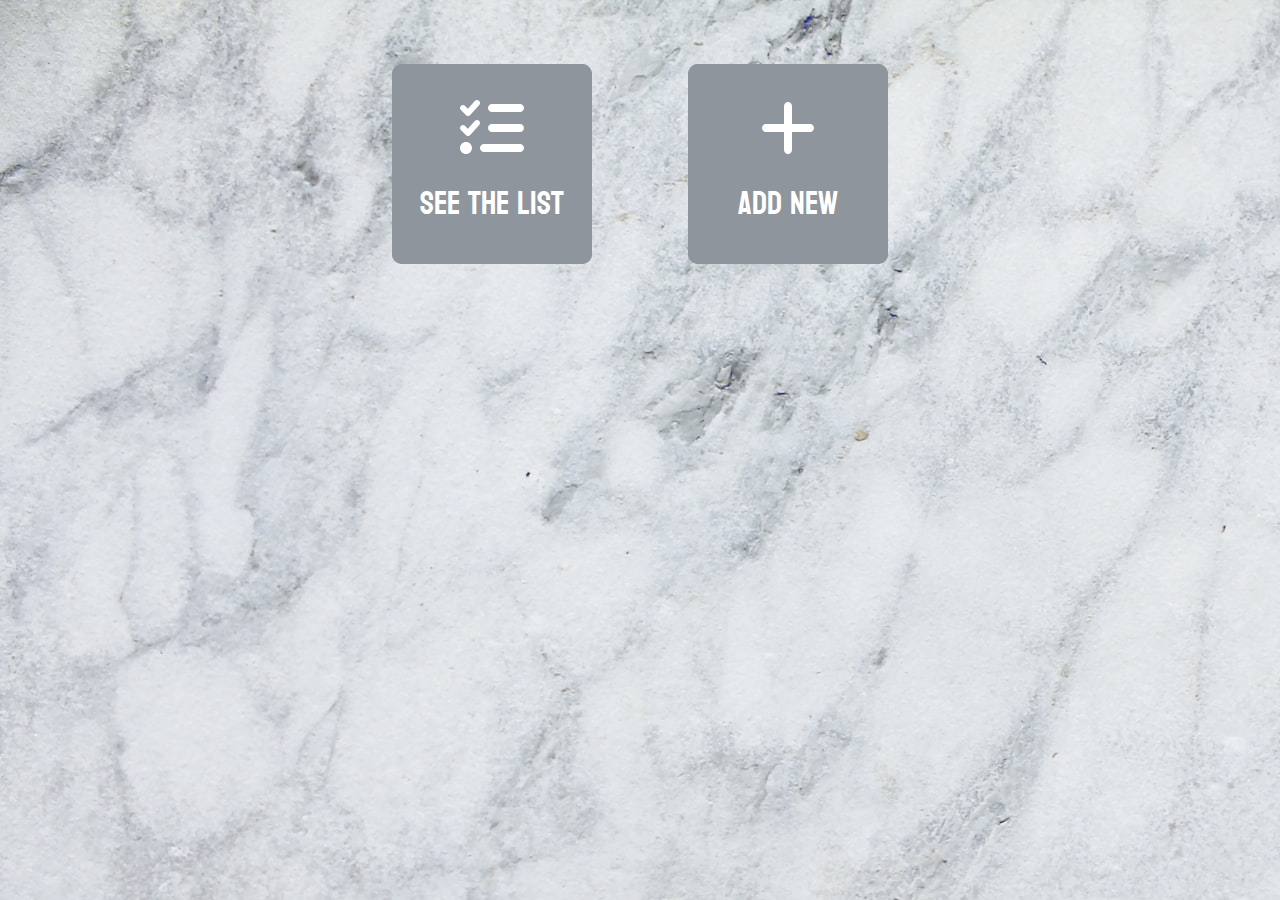
==== commit 63100e47: "Auto-generated commit [ci skip]" ====
--- a/index.html
+++ b/index.html
@@ -4,7 +4,7 @@
   <base href="/">
   <meta name="viewport" content="width=device-width, initial-scale=1">
   <link rel="icon" type="image/x-icon" href="favicon.ico">
-<style>@charset "UTF-8";:root{--bs-blue:#0d6efd;--bs-indigo:#6610f2;--bs-purple:#6f42c1;--bs-pink:#d63384;--bs-red:#dc3545;--bs-orange:#fd7e14;--bs-yellow:#ffc107;--bs-green:#198754;--bs-teal:#20c997;--bs-cyan:#0dcaf0;--bs-white:#fff;--bs-gray:#6c757d;--bs-gray-dark:#343a40;--bs-gray-100:#f8f9fa;--bs-gray-200:#e9ecef;--bs-gray-300:#dee2e6;--bs-gray-400:#ced4da;--bs-gray-500:#adb5bd;--bs-gray-600:#6c757d;--bs-gray-700:#495057;--bs-gray-800:#343a40;--bs-gray-900:#212529;--bs-primary:#0d6efd;--bs-secondary:#6c757d;--bs-success:#198754;--bs-info:#0dcaf0;--bs-warning:#ffc107;--bs-danger:#dc3545;--bs-light:#f8f9fa;--bs-dark:#212529;--bs-primary-rgb:13,110,253;--bs-secondary-rgb:108,117,125;--bs-success-rgb:25,135,84;--bs-info-rgb:13,202,240;--bs-warning-rgb:255,193,7;--bs-danger-rgb:220,53,69;--bs-light-rgb:248,249,250;--bs-dark-rgb:33,37,41;--bs-white-rgb:255,255,255;--bs-black-rgb:0,0,0;--bs-body-color-rgb:33,37,41;--bs-body-bg-rgb:255,255,255;--bs-font-sans-serif:system-ui,-apple-system,"Segoe UI",Roboto,"Helvetica Neue",Arial,"Noto Sans","Liberation Sans",sans-serif,"Apple Color Emoji","Segoe UI Emoji","Segoe UI Symbol","Noto Color Emoji";--bs-font-monospace:SFMono-Regular,Menlo,Monaco,Consolas,"Liberation Mono","Courier New",monospace;--bs-gradient:linear-gradient(180deg, rgba(255, 255, 255, .15), rgba(255, 255, 255, 0));--bs-body-font-family:var(--bs-font-sans-serif);--bs-body-font-size:1rem;--bs-body-font-weight:400;--bs-body-line-height:1.5;--bs-body-color:#212529;--bs-body-bg:#fff}*,:after,:before{box-sizing:border-box}@media (prefers-reduced-motion:no-preference){:root{scroll-behavior:smooth}}body{margin:0;font-family:var(--bs-body-font-family);font-size:var(--bs-body-font-size);font-weight:var(--bs-body-font-weight);line-height:var(--bs-body-line-height);color:var(--bs-body-color);text-align:var(--bs-body-text-align);background-color:var(--bs-body-bg);-webkit-text-size-adjust:100%;-webkit-tap-highlight-color:transparent}body{background-image:url(/assets/mamorbg.jpg)}</style><link rel="stylesheet" href="styles.e185c919986c8532.css" media="print" onload="this.media='all'"><noscript><link rel="stylesheet" href="styles.e185c919986c8532.css"></noscript></head>
+<style>@charset "UTF-8";:root{--bs-blue:#0d6efd;--bs-indigo:#6610f2;--bs-purple:#6f42c1;--bs-pink:#d63384;--bs-red:#dc3545;--bs-orange:#fd7e14;--bs-yellow:#ffc107;--bs-green:#198754;--bs-teal:#20c997;--bs-cyan:#0dcaf0;--bs-white:#fff;--bs-gray:#6c757d;--bs-gray-dark:#343a40;--bs-gray-100:#f8f9fa;--bs-gray-200:#e9ecef;--bs-gray-300:#dee2e6;--bs-gray-400:#ced4da;--bs-gray-500:#adb5bd;--bs-gray-600:#6c757d;--bs-gray-700:#495057;--bs-gray-800:#343a40;--bs-gray-900:#212529;--bs-primary:#0d6efd;--bs-secondary:#6c757d;--bs-success:#198754;--bs-info:#0dcaf0;--bs-warning:#ffc107;--bs-danger:#dc3545;--bs-light:#f8f9fa;--bs-dark:#212529;--bs-primary-rgb:13,110,253;--bs-secondary-rgb:108,117,125;--bs-success-rgb:25,135,84;--bs-info-rgb:13,202,240;--bs-warning-rgb:255,193,7;--bs-danger-rgb:220,53,69;--bs-light-rgb:248,249,250;--bs-dark-rgb:33,37,41;--bs-white-rgb:255,255,255;--bs-black-rgb:0,0,0;--bs-body-color-rgb:33,37,41;--bs-body-bg-rgb:255,255,255;--bs-font-sans-serif:system-ui,-apple-system,"Segoe UI",Roboto,"Helvetica Neue",Arial,"Noto Sans","Liberation Sans",sans-serif,"Apple Color Emoji","Segoe UI Emoji","Segoe UI Symbol","Noto Color Emoji";--bs-font-monospace:SFMono-Regular,Menlo,Monaco,Consolas,"Liberation Mono","Courier New",monospace;--bs-gradient:linear-gradient(180deg, rgba(255, 255, 255, .15), rgba(255, 255, 255, 0));--bs-body-font-family:var(--bs-font-sans-serif);--bs-body-font-size:1rem;--bs-body-font-weight:400;--bs-body-line-height:1.5;--bs-body-color:#212529;--bs-body-bg:#fff}*,:after,:before{box-sizing:border-box}@media (prefers-reduced-motion:no-preference){:root{scroll-behavior:smooth}}body{margin:0;font-family:var(--bs-body-font-family);font-size:var(--bs-body-font-size);font-weight:var(--bs-body-font-weight);line-height:var(--bs-body-line-height);color:var(--bs-body-color);text-align:var(--bs-body-text-align);background-color:var(--bs-body-bg);-webkit-text-size-adjust:100%;-webkit-tap-highlight-color:transparent}body{background-image:url(marmorbg.0b38f9614125a473.jpg)}</style><link rel="stylesheet" href="styles.778984635caa4e8e.css" media="print" onload="this.media='all'"><noscript><link rel="stylesheet" href="styles.778984635caa4e8e.css"></noscript></head>
 <body>
   <app-root></app-root>
 <script src="runtime.09cc625d88980f40.js" type="module"></script><script src="polyfills.cb320c0ccb4faba9.js" type="module"></script><script src="scripts.7a8ac5f67a102067.js" defer></script><script src="main.02eb5d9a4c662eff.js" type="module"></script>
--- a/styles.778984635caa4e8e.css
+++ b/styles.778984635caa4e8e.css
@@ -0,0 +1,6 @@
+@charset "UTF-8";/*!
+ * Bootstrap v5.1.3 (https://getbootstrap.com/)
+ * Copyright 2011-2021 The Bootstrap Authors
+ * Copyright 2011-2021 Twitter, Inc.
+ * Licensed under MIT (https://github.com/twbs/bootstrap/blob/main/LICENSE)
+ */:root{--bs-blue:#0d6efd;--bs-indigo:#6610f2;--bs-purple:#6f42c1;--bs-pink:#d63384;--bs-red:#dc3545;--bs-orange:#fd7e14;--bs-yellow:#ffc107;--bs-green:#198754;--bs-teal:#20c997;--bs-cyan:#0dcaf0;--bs-white:#fff;--bs-gray:#6c757d;--bs-gray-dark:#343a40;--bs-gray-100:#f8f9fa;--bs-gray-200:#e9ecef;--bs-gray-300:#dee2e6;--bs-gray-400:#ced4da;--bs-gray-500:#adb5bd;--bs-gray-600:#6c757d;--bs-gray-700:#495057;--bs-gray-800:#343a40;--bs-gray-900:#212529;--bs-primary:#0d6efd;--bs-secondary:#6c757d;--bs-success:#198754;--bs-info:#0dcaf0;--bs-warning:#ffc107;--bs-danger:#dc3545;--bs-light:#f8f9fa;--bs-dark:#212529;--bs-primary-rgb:13,110,253;--bs-secondary-rgb:108,117,125;--bs-success-rgb:25,135,84;--bs-info-rgb:13,202,240;--bs-warning-rgb:255,193,7;--bs-danger-rgb:220,53,69;--bs-light-rgb:248,249,250;--bs-dark-rgb:33,37,41;--bs-white-rgb:255,255,255;--bs-black-rgb:0,0,0;--bs-body-color-rgb:33,37,41;--bs-body-bg-rgb:255,255,255;--bs-font-sans-serif:system-ui,-apple-system,"Segoe UI",Roboto,"Helvetica Neue",Arial,"Noto Sans","Liberation Sans",sans-serif,"Apple Color Emoji","Segoe UI Emoji","Segoe UI Symbol","Noto Color Emoji";--bs-font-monospace:SFMono-Regular,Menlo,Monaco,Consolas,"Liberation Mono","Courier New",monospace;--bs-gradient:linear-gradient(180deg, rgba(255, 255, 255, .15), rgba(255, 255, 255, 0));--bs-body-font-family:var(--bs-font-sans-serif);--bs-body-font-size:1rem;--bs-body-font-weight:400;--bs-body-line-height:1.5;--bs-body-color:#212529;--bs-body-bg:#fff}*,:after,:before{box-sizing:border-box}@media (prefers-reduced-motion:no-preference){:root{scroll-behavior:smooth}}body{margin:0;font-family:var(--bs-body-font-family);font-size:var(--bs-body-font-size);font-weight:var(--bs-body-font-weight);line-height:var(--bs-body-line-height);color:var(--bs-body-color);text-align:var(--bs-body-text-align);background-color:var(--bs-body-bg);-webkit-text-size-adjust:100%;-webkit-tap-highlight-color:transparent}hr{margin:1rem 0;color:inherit;background-color:currentColor;border:0;opacity:.25}hr:not([size]){height:1px}.h1,.h2,.h3,.h4,.h5,.h6,h1,h2,h3,h4,h5,h6{margin-top:0;margin-bottom:.5rem;font-weight:500;line-height:1.2}.h1,h1{font-size:calc(1.375rem + 1.5vw)}@media (min-width:1200px){.h1,h1{font-size:2.5rem}}.h2,h2{font-size:calc(1.325rem + .9vw)}@media (min-width:1200px){.h2,h2{font-size:2rem}}.h3,h3{font-size:calc(1.3rem + .6vw)}@media (min-width:1200px){.h3,h3{font-size:1.75rem}}.h4,h4{font-size:calc(1.275rem + .3vw)}@media (min-width:1200px){.h4,h4{font-size:1.5rem}}.h5,h5{font-size:1.25rem}.h6,h6{font-size:1rem}p{margin-top:0;margin-bottom:1rem}abbr[data-bs-original-title],abbr[title]{-webkit-text-decoration:underline dotted;text-decoration:underline dotted;cursor:help;-webkit-text-decoration-skip-ink:none;text-decoration-skip-ink:none}address{margin-bottom:1rem;font-style:normal;line-height:inherit}ol,ul{padding-left:2rem}dl,ol,ul{margin-top:0;margin-bottom:1rem}ol ol,ol ul,ul ol,ul ul{margin-bottom:0}dt{font-weight:700}dd{margin-bottom:.5rem;margin-left:0}blockquote{margin:0 0 1rem}b,strong{font-weight:bolder}.small,small{font-size:.875em}.mark,mark{padding:.2em;background-color:#fcf8e3}sub,sup{position:relative;font-size:.75em;line-height:0;vertical-align:baseline}sub{bottom:-.25em}sup{top:-.5em}a{color:#0d6efd;text-decoration:underline}a:hover{color:#0a58ca}a:not([href]):not([class]),a:not([href]):not([class]):hover{color:inherit;text-decoration:none}code,kbd,pre,samp{font-family:var(--bs-font-monospace);font-size:1em;direction:ltr;unicode-bidi:bidi-override}pre{display:block;margin-top:0;margin-bottom:1rem;overflow:auto;font-size:.875em}pre code{font-size:inherit;color:inherit;word-break:normal}code{font-size:.875em;color:#d63384;word-wrap:break-word}a>code{color:inherit}kbd{padding:.2rem .4rem;font-size:.875em;color:#fff;background-color:#212529;border-radius:.2rem}kbd kbd{padding:0;font-size:1em;font-weight:700}figure{margin:0 0 1rem}img,svg{vertical-align:middle}table{caption-side:bottom;border-collapse:collapse}caption{padding-top:.5rem;padding-bottom:.5rem;color:#6c757d;text-align:left}th{text-align:inherit;text-align:-webkit-match-parent}tbody,td,tfoot,th,thead,tr{border-color:inherit;border-style:solid;border-width:0}label{display:inline-block}button{border-radius:0}button:focus:not(:focus-visible){outline:0}button,input,optgroup,select,textarea{margin:0;font-family:inherit;font-size:inherit;line-height:inherit}button,select{text-transform:none}[role=button]{cursor:pointer}select{word-wrap:normal}select:disabled{opacity:1}[list]::-webkit-calendar-picker-indicator{display:none}[type=button],[type=reset],[type=submit],button{-webkit-appearance:button}[type=button]:not(:disabled),[type=reset]:not(:disabled),[type=submit]:not(:disabled),button:not(:disabled){cursor:pointer}::-moz-focus-inner{padding:0;border-style:none}textarea{resize:vertical}fieldset{min-width:0;padding:0;margin:0;border:0}legend{float:left;width:100%;padding:0;margin-bottom:.5rem;font-size:calc(1.275rem + .3vw);line-height:inherit}@media (min-width:1200px){legend{font-size:1.5rem}}legend+*{clear:left}::-webkit-datetime-edit-day-field,::-webkit-datetime-edit-fields-wrapper,::-webkit-datetime-edit-hour-field,::-webkit-datetime-edit-minute,::-webkit-datetime-edit-month-field,::-webkit-datetime-edit-text,::-webkit-datetime-edit-year-field{padding:0}::-webkit-inner-spin-button{height:auto}[type=search]{outline-offset:-2px;-webkit-appearance:textfield}::-webkit-search-decoration{-webkit-appearance:none}::-webkit-color-swatch-wrapper{padding:0}::-webkit-file-upload-button{font:inherit}::file-selector-button{font:inherit}::-webkit-file-upload-button{font:inherit;-webkit-appearance:button}output{display:inline-block}iframe{border:0}summary{display:list-item;cursor:pointer}progress{vertical-align:baseline}[hidden]{display:none!important}.lead{font-size:1.25rem;font-weight:300}.display-1{font-size:calc(1.625rem + 4.5vw);font-weight:300;line-height:1.2}@media (min-width:1200px){.display-1{font-size:5rem}}.display-2{font-size:calc(1.575rem + 3.9vw);font-weight:300;line-height:1.2}@media (min-width:1200px){.display-2{font-size:4.5rem}}.display-3{font-size:calc(1.525rem + 3.3vw);font-weight:300;line-height:1.2}@media (min-width:1200px){.display-3{font-size:4rem}}.display-4{font-size:calc(1.475rem + 2.7vw);font-weight:300;line-height:1.2}@media (min-width:1200px){.display-4{font-size:3.5rem}}.display-5{font-size:calc(1.425rem + 2.1vw);font-weight:300;line-height:1.2}@media (min-width:1200px){.display-5{font-size:3rem}}.display-6{font-size:calc(1.375rem + 1.5vw);font-weight:300;line-height:1.2}@media (min-width:1200px){.display-6{font-size:2.5rem}}.list-unstyled,.list-inline{padding-left:0;list-style:none}.list-inline-item{display:inline-block}.list-inline-item:not(:last-child){margin-right:.5rem}.initialism{font-size:.875em;text-transform:uppercase}.blockquote{margin-bottom:1rem;font-size:1.25rem}.blockquote>:last-child{margin-bottom:0}.blockquote-footer{margin-top:-1rem;margin-bottom:1rem;font-size:.875em;color:#6c757d}.blockquote-footer:before{content:"\2014\a0"}.img-fluid{max-width:100%;height:auto}.img-thumbnail{padding:.25rem;background-color:#fff;border:1px solid #dee2e6;border-radius:.25rem;max-width:100%;height:auto}.figure{display:inline-block}.figure-img{margin-bottom:.5rem;line-height:1}.figure-caption{font-size:.875em;color:#6c757d}.container,.container-fluid,.container-lg,.container-md,.container-sm,.container-xl,.container-xxl{width:100%;padding-right:var(--bs-gutter-x,.75rem);padding-left:var(--bs-gutter-x,.75rem);margin-right:auto;margin-left:auto}@media (min-width:576px){.container,.container-sm{max-width:540px}}@media (min-width:768px){.container,.container-md,.container-sm{max-width:720px}}@media (min-width:992px){.container,.container-lg,.container-md,.container-sm{max-width:960px}}@media (min-width:1200px){.container,.container-lg,.container-md,.container-sm,.container-xl{max-width:1140px}}@media (min-width:1400px){.container,.container-lg,.container-md,.container-sm,.container-xl,.container-xxl{max-width:1320px}}.row{--bs-gutter-x:1.5rem;--bs-gutter-y:0;display:flex;flex-wrap:wrap;margin-top:calc(-1 * var(--bs-gutter-y));margin-right:calc(-.5 * var(--bs-gutter-x));margin-left:calc(-.5 * var(--bs-gutter-x))}.row>*{flex-shrink:0;width:100%;max-width:100%;padding-right:calc(var(--bs-gutter-x) * .5);padding-left:calc(var(--bs-gutter-x) * .5);margin-top:var(--bs-gutter-y)}.col{flex:1 0 0%}.row-cols-auto>*{flex:0 0 auto;width:auto}.row-cols-1>*{flex:0 0 auto;width:100%}.row-cols-2>*{flex:0 0 auto;width:50%}.row-cols-3>*{flex:0 0 auto;width:33.3333333333%}.row-cols-4>*{flex:0 0 auto;width:25%}.row-cols-5>*{flex:0 0 auto;width:20%}.row-cols-6>*{flex:0 0 auto;width:16.6666666667%}.col-auto{flex:0 0 auto;width:auto}.col-1{flex:0 0 auto;width:8.33333333%}.col-2{flex:0 0 auto;width:16.66666667%}.col-3{flex:0 0 auto;width:25%}.col-4{flex:0 0 auto;width:33.33333333%}.col-5{flex:0 0 auto;width:41.66666667%}.col-6{flex:0 0 auto;width:50%}.col-7{flex:0 0 auto;width:58.33333333%}.col-8{flex:0 0 auto;width:66.66666667%}.col-9{flex:0 0 auto;width:75%}.col-10{flex:0 0 auto;width:83.33333333%}.col-11{flex:0 0 auto;width:91.66666667%}.col-12{flex:0 0 auto;width:100%}.offset-1{margin-left:8.33333333%}.offset-2{margin-left:16.66666667%}.offset-3{margin-left:25%}.offset-4{margin-left:33.33333333%}.offset-5{margin-left:41.66666667%}.offset-6{margin-left:50%}.offset-7{margin-left:58.33333333%}.offset-8{margin-left:66.66666667%}.offset-9{margin-left:75%}.offset-10{margin-left:83.33333333%}.offset-11{margin-left:91.66666667%}.g-0,.gx-0{--bs-gutter-x:0}.g-0,.gy-0{--bs-gutter-y:0}.g-1,.gx-1{--bs-gutter-x:.25rem}.g-1,.gy-1{--bs-gutter-y:.25rem}.g-2,.gx-2{--bs-gutter-x:.5rem}.g-2,.gy-2{--bs-gutter-y:.5rem}.g-3,.gx-3{--bs-gutter-x:1rem}.g-3,.gy-3{--bs-gutter-y:1rem}.g-4,.gx-4{--bs-gutter-x:1.5rem}.g-4,.gy-4{--bs-gutter-y:1.5rem}.g-5,.gx-5{--bs-gutter-x:3rem}.g-5,.gy-5{--bs-gutter-y:3rem}@media (min-width:576px){.col-sm{flex:1 0 0%}.row-cols-sm-auto>*{flex:0 0 auto;width:auto}.row-cols-sm-1>*{flex:0 0 auto;width:100%}.row-cols-sm-2>*{flex:0 0 auto;width:50%}.row-cols-sm-3>*{flex:0 0 auto;width:33.3333333333%}.row-cols-sm-4>*{flex:0 0 auto;width:25%}.row-cols-sm-5>*{flex:0 0 auto;width:20%}.row-cols-sm-6>*{flex:0 0 auto;width:16.6666666667%}.col-sm-auto{flex:0 0 auto;width:auto}.col-sm-1{flex:0 0 auto;width:8.33333333%}.col-sm-2{flex:0 0 auto;width:16.66666667%}.col-sm-3{flex:0 0 auto;width:25%}.col-sm-4{flex:0 0 auto;width:33.33333333%}.col-sm-5{flex:0 0 auto;width:41.66666667%}.col-sm-6{flex:0 0 auto;width:50%}.col-sm-7{flex:0 0 auto;width:58.33333333%}.col-sm-8{flex:0 0 auto;width:66.66666667%}.col-sm-9{flex:0 0 auto;width:75%}.col-sm-10{flex:0 0 auto;width:83.33333333%}.col-sm-11{flex:0 0 auto;width:91.66666667%}.col-sm-12{flex:0 0 auto;width:100%}.offset-sm-0{margin-left:0}.offset-sm-1{margin-left:8.33333333%}.offset-sm-2{margin-left:16.66666667%}.offset-sm-3{margin-left:25%}.offset-sm-4{margin-left:33.33333333%}.offset-sm-5{margin-left:41.66666667%}.offset-sm-6{margin-left:50%}.offset-sm-7{margin-left:58.33333333%}.offset-sm-8{margin-left:66.66666667%}.offset-sm-9{margin-left:75%}.offset-sm-10{margin-left:83.33333333%}.offset-sm-11{margin-left:91.66666667%}.g-sm-0,.gx-sm-0{--bs-gutter-x:0}.g-sm-0,.gy-sm-0{--bs-gutter-y:0}.g-sm-1,.gx-sm-1{--bs-gutter-x:.25rem}.g-sm-1,.gy-sm-1{--bs-gutter-y:.25rem}.g-sm-2,.gx-sm-2{--bs-gutter-x:.5rem}.g-sm-2,.gy-sm-2{--bs-gutter-y:.5rem}.g-sm-3,.gx-sm-3{--bs-gutter-x:1rem}.g-sm-3,.gy-sm-3{--bs-gutter-y:1rem}.g-sm-4,.gx-sm-4{--bs-gutter-x:1.5rem}.g-sm-4,.gy-sm-4{--bs-gutter-y:1.5rem}.g-sm-5,.gx-sm-5{--bs-gutter-x:3rem}.g-sm-5,.gy-sm-5{--bs-gutter-y:3rem}}@media (min-width:768px){.col-md{flex:1 0 0%}.row-cols-md-auto>*{flex:0 0 auto;width:auto}.row-cols-md-1>*{flex:0 0 auto;width:100%}.row-cols-md-2>*{flex:0 0 auto;width:50%}.row-cols-md-3>*{flex:0 0 auto;width:33.3333333333%}.row-cols-md-4>*{flex:0 0 auto;width:25%}.row-cols-md-5>*{flex:0 0 auto;width:20%}.row-cols-md-6>*{flex:0 0 auto;width:16.6666666667%}.col-md-auto{flex:0 0 auto;width:auto}.col-md-1{flex:0 0 auto;width:8.33333333%}.col-md-2{flex:0 0 auto;width:16.66666667%}.col-md-3{flex:0 0 auto;width:25%}.col-md-4{flex:0 0 auto;width:33.33333333%}.col-md-5{flex:0 0 auto;width:41.66666667%}.col-md-6{flex:0 0 auto;width:50%}.col-md-7{flex:0 0 auto;width:58.33333333%}.col-md-8{flex:0 0 auto;width:66.66666667%}.col-md-9{flex:0 0 auto;width:75%}.col-md-10{flex:0 0 auto;width:83.33333333%}.col-md-11{flex:0 0 auto;width:91.66666667%}.col-md-12{flex:0 0 auto;width:100%}.offset-md-0{margin-left:0}.offset-md-1{margin-left:8.33333333%}.offset-md-2{margin-left:16.66666667%}.offset-md-3{margin-left:25%}.offset-md-4{margin-left:33.33333333%}.offset-md-5{margin-left:41.66666667%}.offset-md-6{margin-left:50%}.offset-md-7{margin-left:58.33333333%}.offset-md-8{margin-left:66.66666667%}.offset-md-9{margin-left:75%}.offset-md-10{margin-left:83.33333333%}.offset-md-11{margin-left:91.66666667%}.g-md-0,.gx-md-0{--bs-gutter-x:0}.g-md-0,.gy-md-0{--bs-gutter-y:0}.g-md-1,.gx-md-1{--bs-gutter-x:.25rem}.g-md-1,.gy-md-1{--bs-gutter-y:.25rem}.g-md-2,.gx-md-2{--bs-gutter-x:.5rem}.g-md-2,.gy-md-2{--bs-gutter-y:.5rem}.g-md-3,.gx-md-3{--bs-gutter-x:1rem}.g-md-3,.gy-md-3{--bs-gutter-y:1rem}.g-md-4,.gx-md-4{--bs-gutter-x:1.5rem}.g-md-4,.gy-md-4{--bs-gutter-y:1.5rem}.g-md-5,.gx-md-5{--bs-gutter-x:3rem}.g-md-5,.gy-md-5{--bs-gutter-y:3rem}}@media (min-width:992px){.col-lg{flex:1 0 0%}.row-cols-lg-auto>*{flex:0 0 auto;width:auto}.row-cols-lg-1>*{flex:0 0 auto;width:100%}.row-cols-lg-2>*{flex:0 0 auto;width:50%}.row-cols-lg-3>*{flex:0 0 auto;width:33.3333333333%}.row-cols-lg-4>*{flex:0 0 auto;width:25%}.row-cols-lg-5>*{flex:0 0 auto;width:20%}.row-cols-lg-6>*{flex:0 0 auto;width:16.6666666667%}.col-lg-auto{flex:0 0 auto;width:auto}.col-lg-1{flex:0 0 auto;width:8.33333333%}.col-lg-2{flex:0 0 auto;width:16.66666667%}.col-lg-3{flex:0 0 auto;width:25%}.col-lg-4{flex:0 0 auto;width:33.33333333%}.col-lg-5{flex:0 0 auto;width:41.66666667%}.col-lg-6{flex:0 0 auto;width:50%}.col-lg-7{flex:0 0 auto;width:58.33333333%}.col-lg-8{flex:0 0 auto;width:66.66666667%}.col-lg-9{flex:0 0 auto;width:75%}.col-lg-10{flex:0 0 auto;width:83.33333333%}.col-lg-11{flex:0 0 auto;width:91.66666667%}.col-lg-12{flex:0 0 auto;width:100%}.offset-lg-0{margin-left:0}.offset-lg-1{margin-left:8.33333333%}.offset-lg-2{margin-left:16.66666667%}.offset-lg-3{margin-left:25%}.offset-lg-4{margin-left:33.33333333%}.offset-lg-5{margin-left:41.66666667%}.offset-lg-6{margin-left:50%}.offset-lg-7{margin-left:58.33333333%}.offset-lg-8{margin-left:66.66666667%}.offset-lg-9{margin-left:75%}.offset-lg-10{margin-left:83.33333333%}.offset-lg-11{margin-left:91.66666667%}.g-lg-0,.gx-lg-0{--bs-gutter-x:0}.g-lg-0,.gy-lg-0{--bs-gutter-y:0}.g-lg-1,.gx-lg-1{--bs-gutter-x:.25rem}.g-lg-1,.gy-lg-1{--bs-gutter-y:.25rem}.g-lg-2,.gx-lg-2{--bs-gutter-x:.5rem}.g-lg-2,.gy-lg-2{--bs-gutter-y:.5rem}.g-lg-3,.gx-lg-3{--bs-gutter-x:1rem}.g-lg-3,.gy-lg-3{--bs-gutter-y:1rem}.g-lg-4,.gx-lg-4{--bs-gutter-x:1.5rem}.g-lg-4,.gy-lg-4{--bs-gutter-y:1.5rem}.g-lg-5,.gx-lg-5{--bs-gutter-x:3rem}.g-lg-5,.gy-lg-5{--bs-gutter-y:3rem}}@media (min-width:1200px){.col-xl{flex:1 0 0%}.row-cols-xl-auto>*{flex:0 0 auto;width:auto}.row-cols-xl-1>*{flex:0 0 auto;width:100%}.row-cols-xl-2>*{flex:0 0 auto;width:50%}.row-cols-xl-3>*{flex:0 0 auto;width:33.3333333333%}.row-cols-xl-4>*{flex:0 0 auto;width:25%}.row-cols-xl-5>*{flex:0 0 auto;width:20%}.row-cols-xl-6>*{flex:0 0 auto;width:16.6666666667%}.col-xl-auto{flex:0 0 auto;width:auto}.col-xl-1{flex:0 0 auto;width:8.33333333%}.col-xl-2{flex:0 0 auto;width:16.66666667%}.col-xl-3{flex:0 0 auto;width:25%}.col-xl-4{flex:0 0 auto;width:33.33333333%}.col-xl-5{flex:0 0 auto;width:41.66666667%}.col-xl-6{flex:0 0 auto;width:50%}.col-xl-7{flex:0 0 auto;width:58.33333333%}.col-xl-8{flex:0 0 auto;width:66.66666667%}.col-xl-9{flex:0 0 auto;width:75%}.col-xl-10{flex:0 0 auto;width:83.33333333%}.col-xl-11{flex:0 0 auto;width:91.66666667%}.col-xl-12{flex:0 0 auto;width:100%}.offset-xl-0{margin-left:0}.offset-xl-1{margin-left:8.33333333%}.offset-xl-2{margin-left:16.66666667%}.offset-xl-3{margin-left:25%}.offset-xl-4{margin-left:33.33333333%}.offset-xl-5{margin-left:41.66666667%}.offset-xl-6{margin-left:50%}.offset-xl-7{margin-left:58.33333333%}.offset-xl-8{margin-left:66.66666667%}.offset-xl-9{margin-left:75%}.offset-xl-10{margin-left:83.33333333%}.offset-xl-11{margin-left:91.66666667%}.g-xl-0,.gx-xl-0{--bs-gutter-x:0}.g-xl-0,.gy-xl-0{--bs-gutter-y:0}.g-xl-1,.gx-xl-1{--bs-gutter-x:.25rem}.g-xl-1,.gy-xl-1{--bs-gutter-y:.25rem}.g-xl-2,.gx-xl-2{--bs-gutter-x:.5rem}.g-xl-2,.gy-xl-2{--bs-gutter-y:.5rem}.g-xl-3,.gx-xl-3{--bs-gutter-x:1rem}.g-xl-3,.gy-xl-3{--bs-gutter-y:1rem}.g-xl-4,.gx-xl-4{--bs-gutter-x:1.5rem}.g-xl-4,.gy-xl-4{--bs-gutter-y:1.5rem}.g-xl-5,.gx-xl-5{--bs-gutter-x:3rem}.g-xl-5,.gy-xl-5{--bs-gutter-y:3rem}}@media (min-width:1400px){.col-xxl{flex:1 0 0%}.row-cols-xxl-auto>*{flex:0 0 auto;width:auto}.row-cols-xxl-1>*{flex:0 0 auto;width:100%}.row-cols-xxl-2>*{flex:0 0 auto;width:50%}.row-cols-xxl-3>*{flex:0 0 auto;width:33.3333333333%}.row-cols-xxl-4>*{flex:0 0 auto;width:25%}.row-cols-xxl-5>*{flex:0 0 auto;width:20%}.row-cols-xxl-6>*{flex:0 0 auto;width:16.6666666667%}.col-xxl-auto{flex:0 0 auto;width:auto}.col-xxl-1{flex:0 0 auto;width:8.33333333%}.col-xxl-2{flex:0 0 auto;width:16.66666667%}.col-xxl-3{flex:0 0 auto;width:25%}.col-xxl-4{flex:0 0 auto;width:33.33333333%}.col-xxl-5{flex:0 0 auto;width:41.66666667%}.col-xxl-6{flex:0 0 auto;width:50%}.col-xxl-7{flex:0 0 auto;width:58.33333333%}.col-xxl-8{flex:0 0 auto;width:66.66666667%}.col-xxl-9{flex:0 0 auto;width:75%}.col-xxl-10{flex:0 0 auto;width:83.33333333%}.col-xxl-11{flex:0 0 auto;width:91.66666667%}.col-xxl-12{flex:0 0 auto;width:100%}.offset-xxl-0{margin-left:0}.offset-xxl-1{margin-left:8.33333333%}.offset-xxl-2{margin-left:16.66666667%}.offset-xxl-3{margin-left:25%}.offset-xxl-4{margin-left:33.33333333%}.offset-xxl-5{margin-left:41.66666667%}.offset-xxl-6{margin-left:50%}.offset-xxl-7{margin-left:58.33333333%}.offset-xxl-8{margin-left:66.66666667%}.offset-xxl-9{margin-left:75%}.offset-xxl-10{margin-left:83.33333333%}.offset-xxl-11{margin-left:91.66666667%}.g-xxl-0,.gx-xxl-0{--bs-gutter-x:0}.g-xxl-0,.gy-xxl-0{--bs-gutter-y:0}.g-xxl-1,.gx-xxl-1{--bs-gutter-x:.25rem}.g-xxl-1,.gy-xxl-1{--bs-gutter-y:.25rem}.g-xxl-2,.gx-xxl-2{--bs-gutter-x:.5rem}.g-xxl-2,.gy-xxl-2{--bs-gutter-y:.5rem}.g-xxl-3,.gx-xxl-3{--bs-gutter-x:1rem}.g-xxl-3,.gy-xxl-3{--bs-gutter-y:1rem}.g-xxl-4,.gx-xxl-4{--bs-gutter-x:1.5rem}.g-xxl-4,.gy-xxl-4{--bs-gutter-y:1.5rem}.g-xxl-5,.gx-xxl-5{--bs-gutter-x:3rem}.g-xxl-5,.gy-xxl-5{--bs-gutter-y:3rem}}.table{--bs-table-bg:transparent;--bs-table-accent-bg:transparent;--bs-table-striped-color:#212529;--bs-table-striped-bg:rgba(0, 0, 0, .05);--bs-table-active-color:#212529;--bs-table-active-bg:rgba(0, 0, 0, .1);--bs-table-hover-color:#212529;--bs-table-hover-bg:rgba(0, 0, 0, .075);width:100%;margin-bottom:1rem;color:#212529;vertical-align:top;border-color:#dee2e6}.table>:not(caption)>*>*{padding:.5rem;background-color:var(--bs-table-bg);border-bottom-width:1px;box-shadow:inset 0 0 0 9999px var(--bs-table-accent-bg)}.table>tbody{vertical-align:inherit}.table>thead{vertical-align:bottom}.table>:not(:first-child){border-top:2px solid currentColor}.caption-top{caption-side:top}.table-sm>:not(caption)>*>*{padding:.25rem}.table-bordered>:not(caption)>*{border-width:1px 0}.table-bordered>:not(caption)>*>*{border-width:0 1px}.table-borderless>:not(caption)>*>*{border-bottom-width:0}.table-borderless>:not(:first-child){border-top-width:0}.table-striped>tbody>tr:nth-of-type(odd)>*{--bs-table-accent-bg:var(--bs-table-striped-bg);color:var(--bs-table-striped-color)}.table-active{--bs-table-accent-bg:var(--bs-table-active-bg);color:var(--bs-table-active-color)}.table-hover>tbody>tr:hover>*{--bs-table-accent-bg:var(--bs-table-hover-bg);color:var(--bs-table-hover-color)}.table-primary{--bs-table-bg:#cfe2ff;--bs-table-striped-bg:#c5d7f2;--bs-table-striped-color:#000;--bs-table-active-bg:#bacbe6;--bs-table-active-color:#000;--bs-table-hover-bg:#bfd1ec;--bs-table-hover-color:#000;color:#000;border-color:#bacbe6}.table-secondary{--bs-table-bg:#e2e3e5;--bs-table-striped-bg:#d7d8da;--bs-table-striped-color:#000;--bs-table-active-bg:#cbccce;--bs-table-active-color:#000;--bs-table-hover-bg:#d1d2d4;--bs-table-hover-color:#000;color:#000;border-color:#cbccce}.table-success{--bs-table-bg:#d1e7dd;--bs-table-striped-bg:#c7dbd2;--bs-table-striped-color:#000;--bs-table-active-bg:#bcd0c7;--bs-table-active-color:#000;--bs-table-hover-bg:#c1d6cc;--bs-table-hover-color:#000;color:#000;border-color:#bcd0c7}.table-info{--bs-table-bg:#cff4fc;--bs-table-striped-bg:#c5e8ef;--bs-table-striped-color:#000;--bs-table-active-bg:#badce3;--bs-table-active-color:#000;--bs-table-hover-bg:#bfe2e9;--bs-table-hover-color:#000;color:#000;border-color:#badce3}.table-warning{--bs-table-bg:#fff3cd;--bs-table-striped-bg:#f2e7c3;--bs-table-striped-color:#000;--bs-table-active-bg:#e6dbb9;--bs-table-active-color:#000;--bs-table-hover-bg:#ece1be;--bs-table-hover-color:#000;color:#000;border-color:#e6dbb9}.table-danger{--bs-table-bg:#f8d7da;--bs-table-striped-bg:#eccccf;--bs-table-striped-color:#000;--bs-table-active-bg:#dfc2c4;--bs-table-active-color:#000;--bs-table-hover-bg:#e5c7ca;--bs-table-hover-color:#000;color:#000;border-color:#dfc2c4}.table-light{--bs-table-bg:#f8f9fa;--bs-table-striped-bg:#ecedee;--bs-table-striped-color:#000;--bs-table-active-bg:#dfe0e1;--bs-table-active-color:#000;--bs-table-hover-bg:#e5e6e7;--bs-table-hover-color:#000;color:#000;border-color:#dfe0e1}.table-dark{--bs-table-bg:#212529;--bs-table-striped-bg:#2c3034;--bs-table-striped-color:#fff;--bs-table-active-bg:#373b3e;--bs-table-active-color:#fff;--bs-table-hover-bg:#323539;--bs-table-hover-color:#fff;color:#fff;border-color:#373b3e}.table-responsive{overflow-x:auto;-webkit-overflow-scrolling:touch}@media (max-width:575.98px){.table-responsive-sm{overflow-x:auto;-webkit-overflow-scrolling:touch}}@media (max-width:767.98px){.table-responsive-md{overflow-x:auto;-webkit-overflow-scrolling:touch}}@media (max-width:991.98px){.table-responsive-lg{overflow-x:auto;-webkit-overflow-scrolling:touch}}@media (max-width:1199.98px){.table-responsive-xl{overflow-x:auto;-webkit-overflow-scrolling:touch}}@media (max-width:1399.98px){.table-responsive-xxl{overflow-x:auto;-webkit-overflow-scrolling:touch}}.form-label{margin-bottom:.5rem}.col-form-label{padding-top:calc(.375rem + 1px);padding-bottom:calc(.375rem + 1px);margin-bottom:0;font-size:inherit;line-height:1.5}.col-form-label-lg{padding-top:calc(.5rem + 1px);padding-bottom:calc(.5rem + 1px);font-size:1.25rem}.col-form-label-sm{padding-top:calc(.25rem + 1px);padding-bottom:calc(.25rem + 1px);font-size:.875rem}.form-text{margin-top:.25rem;font-size:.875em;color:#6c757d}.form-control{display:block;width:100%;padding:.375rem .75rem;font-size:1rem;font-weight:400;line-height:1.5;color:#212529;background-color:#fff;background-clip:padding-box;border:1px solid #ced4da;-webkit-appearance:none;appearance:none;border-radius:.25rem;transition:border-color .15s ease-in-out,box-shadow .15s ease-in-out}@media (prefers-reduced-motion:reduce){.form-control{transition:none}}.form-control[type=file]{overflow:hidden}.form-control[type=file]:not(:disabled):not([readonly]){cursor:pointer}.form-control:focus{color:#212529;background-color:#fff;border-color:#86b7fe;outline:0;box-shadow:0 0 0 .25rem #0d6efd40}.form-control::-webkit-date-and-time-value{height:1.5em}.form-control::placeholder{color:#6c757d;opacity:1}.form-control:disabled,.form-control[readonly]{background-color:#e9ecef;opacity:1}.form-control::-webkit-file-upload-button{padding:.375rem .75rem;margin:-.375rem -.75rem;margin-inline-end:.75rem;color:#212529;background-color:#e9ecef;pointer-events:none;border-color:inherit;border-style:solid;border-width:0;border-inline-end-width:1px;border-radius:0;-webkit-transition:color .15s ease-in-out,background-color .15s ease-in-out,border-color .15s ease-in-out,box-shadow .15s ease-in-out;transition:color .15s ease-in-out,background-color .15s ease-in-out,border-color .15s ease-in-out,box-shadow .15s ease-in-out}.form-control::file-selector-button{padding:.375rem .75rem;margin:-.375rem -.75rem;margin-inline-end:.75rem;color:#212529;background-color:#e9ecef;pointer-events:none;border-color:inherit;border-style:solid;border-width:0;border-inline-end-width:1px;border-radius:0;transition:color .15s ease-in-out,background-color .15s ease-in-out,border-color .15s ease-in-out,box-shadow .15s ease-in-out}@media (prefers-reduced-motion:reduce){.form-control::-webkit-file-upload-button{-webkit-transition:none;transition:none}.form-control::file-selector-button{transition:none}}.form-control:hover:not(:disabled):not([readonly])::-webkit-file-upload-button{background-color:#dde0e3}.form-control:hover:not(:disabled):not([readonly])::file-selector-button{background-color:#dde0e3}.form-control::-webkit-file-upload-button{padding:.375rem .75rem;margin:-.375rem -.75rem;margin-inline-end:.75rem;color:#212529;background-color:#e9ecef;pointer-events:none;border-color:inherit;border-style:solid;border-width:0;border-inline-end-width:1px;border-radius:0;-webkit-transition:color .15s ease-in-out,background-color .15s ease-in-out,border-color .15s ease-in-out,box-shadow .15s ease-in-out;transition:color .15s ease-in-out,background-color .15s ease-in-out,border-color .15s ease-in-out,box-shadow .15s ease-in-out}@media (prefers-reduced-motion:reduce){.form-control::-webkit-file-upload-button{-webkit-transition:none;transition:none}}.form-control:hover:not(:disabled):not([readonly])::-webkit-file-upload-button{background-color:#dde0e3}.form-control-plaintext{display:block;width:100%;padding:.375rem 0;margin-bottom:0;line-height:1.5;color:#212529;background-color:transparent;border:solid transparent;border-width:1px 0}.form-control-plaintext.form-control-lg,.form-control-plaintext.form-control-sm{padding-right:0;padding-left:0}.form-control-sm{min-height:calc(1.5em + .5rem + 2px);padding:.25rem .5rem;font-size:.875rem;border-radius:.2rem}.form-control-sm::-webkit-file-upload-button{padding:.25rem .5rem;margin:-.25rem -.5rem;margin-inline-end:.5rem}.form-control-sm::file-selector-button{padding:.25rem .5rem;margin:-.25rem -.5rem;margin-inline-end:.5rem}.form-control-sm::-webkit-file-upload-button{padding:.25rem .5rem;margin:-.25rem -.5rem;margin-inline-end:.5rem}.form-control-lg{min-height:calc(1.5em + 1rem + 2px);padding:.5rem 1rem;font-size:1.25rem;border-radius:.3rem}.form-control-lg::-webkit-file-upload-button{padding:.5rem 1rem;margin:-.5rem -1rem;margin-inline-end:1rem}.form-control-lg::file-selector-button{padding:.5rem 1rem;margin:-.5rem -1rem;margin-inline-end:1rem}.form-control-lg::-webkit-file-upload-button{padding:.5rem 1rem;margin:-.5rem -1rem;margin-inline-end:1rem}textarea.form-control{min-height:calc(1.5em + .75rem + 2px)}textarea.form-control-sm{min-height:calc(1.5em + .5rem + 2px)}textarea.form-control-lg{min-height:calc(1.5em + 1rem + 2px)}.form-control-color{width:3rem;height:auto;padding:.375rem}.form-control-color:not(:disabled):not([readonly]){cursor:pointer}.form-control-color::-moz-color-swatch{height:1.5em;border-radius:.25rem}.form-control-color::-webkit-color-swatch{height:1.5em;border-radius:.25rem}.form-select{display:block;width:100%;padding:.375rem 2.25rem .375rem .75rem;-moz-padding-start:calc(.75rem - 3px);font-size:1rem;font-weight:400;line-height:1.5;color:#212529;background-color:#fff;background-image:url("data:image/svg+xml,%3csvg xmlns='http://www.w3.org/2000/svg' viewBox='0 0 16 16'%3e%3cpath fill='none' stroke='%23343a40' stroke-linecap='round' stroke-linejoin='round' stroke-width='2' d='M2 5l6 6 6-6'/%3e%3c/svg%3e");background-repeat:no-repeat;background-position:right .75rem center;background-size:16px 12px;border:1px solid #ced4da;border-radius:.25rem;transition:border-color .15s ease-in-out,box-shadow .15s ease-in-out;-webkit-appearance:none;appearance:none}@media (prefers-reduced-motion:reduce){.form-select{transition:none}}.form-select:focus{border-color:#86b7fe;outline:0;box-shadow:0 0 0 .25rem #0d6efd40}.form-select[multiple],.form-select[size]:not([size="1"]){padding-right:.75rem;background-image:none}.form-select:disabled{background-color:#e9ecef}.form-select:-moz-focusring{color:transparent;text-shadow:0 0 0 #212529}.form-select-sm{padding-top:.25rem;padding-bottom:.25rem;padding-left:.5rem;font-size:.875rem;border-radius:.2rem}.form-select-lg{padding-top:.5rem;padding-bottom:.5rem;padding-left:1rem;font-size:1.25rem;border-radius:.3rem}.form-check{display:block;min-height:1.5rem;padding-left:1.5em;margin-bottom:.125rem}.form-check .form-check-input{float:left;margin-left:-1.5em}.form-check-input{width:1em;height:1em;margin-top:.25em;vertical-align:top;background-color:#fff;background-repeat:no-repeat;background-position:center;background-size:contain;border:1px solid rgba(0,0,0,.25);-webkit-appearance:none;appearance:none;-webkit-print-color-adjust:exact;color-adjust:exact}.form-check-input[type=checkbox]{border-radius:.25em}.form-check-input[type=radio]{border-radius:50%}.form-check-input:active{filter:brightness(90%)}.form-check-input:focus{border-color:#86b7fe;outline:0;box-shadow:0 0 0 .25rem #0d6efd40}.form-check-input:checked{background-color:#0d6efd;border-color:#0d6efd}.form-check-input:checked[type=checkbox]{background-image:url("data:image/svg+xml,%3csvg xmlns='http://www.w3.org/2000/svg' viewBox='0 0 20 20'%3e%3cpath fill='none' stroke='%23fff' stroke-linecap='round' stroke-linejoin='round' stroke-width='3' d='M6 10l3 3l6-6'/%3e%3c/svg%3e")}.form-check-input:checked[type=radio]{background-image:url("data:image/svg+xml,%3csvg xmlns='http://www.w3.org/2000/svg' viewBox='-4 -4 8 8'%3e%3ccircle r='2' fill='%23fff'/%3e%3c/svg%3e")}.form-check-input[type=checkbox]:indeterminate{background-color:#0d6efd;border-color:#0d6efd;background-image:url("data:image/svg+xml,%3csvg xmlns='http://www.w3.org/2000/svg' viewBox='0 0 20 20'%3e%3cpath fill='none' stroke='%23fff' stroke-linecap='round' stroke-linejoin='round' stroke-width='3' d='M6 10h8'/%3e%3c/svg%3e")}.form-check-input:disabled{pointer-events:none;filter:none;opacity:.5}.form-check-input:disabled~.form-check-label,.form-check-input[disabled]~.form-check-label{opacity:.5}.form-switch{padding-left:2.5em}.form-switch .form-check-input{width:2em;margin-left:-2.5em;background-image:url("data:image/svg+xml,%3csvg xmlns='http://www.w3.org/2000/svg' viewBox='-4 -4 8 8'%3e%3ccircle r='3' fill='rgba%280, 0, 0, 0.25%29'/%3e%3c/svg%3e");background-position:left center;border-radius:2em;transition:background-position .15s ease-in-out}@media (prefers-reduced-motion:reduce){.form-switch .form-check-input{transition:none}}.form-switch .form-check-input:focus{background-image:url("data:image/svg+xml,%3csvg xmlns='http://www.w3.org/2000/svg' viewBox='-4 -4 8 8'%3e%3ccircle r='3' fill='%2386b7fe'/%3e%3c/svg%3e")}.form-switch .form-check-input:checked{background-position:right center;background-image:url("data:image/svg+xml,%3csvg xmlns='http://www.w3.org/2000/svg' viewBox='-4 -4 8 8'%3e%3ccircle r='3' fill='%23fff'/%3e%3c/svg%3e")}.form-check-inline{display:inline-block;margin-right:1rem}.btn-check{position:absolute;clip:rect(0,0,0,0);pointer-events:none}.btn-check:disabled+.btn,.btn-check[disabled]+.btn{pointer-events:none;filter:none;opacity:.65}.form-range{width:100%;height:1.5rem;padding:0;background-color:transparent;-webkit-appearance:none;appearance:none}.form-range:focus{outline:0}.form-range:focus::-webkit-slider-thumb{box-shadow:0 0 0 1px #fff,0 0 0 .25rem #0d6efd40}.form-range:focus::-moz-range-thumb{box-shadow:0 0 0 1px #fff,0 0 0 .25rem #0d6efd40}.form-range::-moz-focus-outer{border:0}.form-range::-webkit-slider-thumb{width:1rem;height:1rem;margin-top:-.25rem;background-color:#0d6efd;border:0;border-radius:1rem;-webkit-transition:background-color .15s ease-in-out,border-color .15s ease-in-out,box-shadow .15s ease-in-out;transition:background-color .15s ease-in-out,border-color .15s ease-in-out,box-shadow .15s ease-in-out;-webkit-appearance:none;appearance:none}@media (prefers-reduced-motion:reduce){.form-range::-webkit-slider-thumb{-webkit-transition:none;transition:none}}.form-range::-webkit-slider-thumb:active{background-color:#b6d4fe}.form-range::-webkit-slider-runnable-track{width:100%;height:.5rem;color:transparent;cursor:pointer;background-color:#dee2e6;border-color:transparent;border-radius:1rem}.form-range::-moz-range-thumb{width:1rem;height:1rem;background-color:#0d6efd;border:0;border-radius:1rem;-moz-transition:background-color .15s ease-in-out,border-color .15s ease-in-out,box-shadow .15s ease-in-out;transition:background-color .15s ease-in-out,border-color .15s ease-in-out,box-shadow .15s ease-in-out;appearance:none}@media (prefers-reduced-motion:reduce){.form-range::-moz-range-thumb{-moz-transition:none;transition:none}}.form-range::-moz-range-thumb:active{background-color:#b6d4fe}.form-range::-moz-range-track{width:100%;height:.5rem;color:transparent;cursor:pointer;background-color:#dee2e6;border-color:transparent;border-radius:1rem}.form-range:disabled{pointer-events:none}.form-range:disabled::-webkit-slider-thumb{background-color:#adb5bd}.form-range:disabled::-moz-range-thumb{background-color:#adb5bd}.form-floating{position:relative}.form-floating>.form-control,.form-floating>.form-select{height:calc(3.5rem + 2px);line-height:1.25}.form-floating>label{position:absolute;top:0;left:0;height:100%;padding:1rem .75rem;pointer-events:none;border:1px solid transparent;transform-origin:0 0;transition:opacity .1s ease-in-out,transform .1s ease-in-out}@media (prefers-reduced-motion:reduce){.form-floating>label{transition:none}}.form-floating>.form-control{padding:1rem .75rem}.form-floating>.form-control::placeholder{color:transparent}.form-floating>.form-control:focus,.form-floating>.form-control:not(:placeholder-shown){padding-top:1.625rem;padding-bottom:.625rem}.form-floating>.form-control:-webkit-autofill{padding-top:1.625rem;padding-bottom:.625rem}.form-floating>.form-select{padding-top:1.625rem;padding-bottom:.625rem}.form-floating>.form-control:focus~label,.form-floating>.form-control:not(:placeholder-shown)~label,.form-floating>.form-select~label{opacity:.65;transform:scale(.85) translateY(-.5rem) translate(.15rem)}.form-floating>.form-control:-webkit-autofill~label{opacity:.65;transform:scale(.85) translateY(-.5rem) translate(.15rem)}.input-group{position:relative;display:flex;flex-wrap:wrap;align-items:stretch;width:100%}.input-group>.form-control,.input-group>.form-select{position:relative;flex:1 1 auto;width:1%;min-width:0}.input-group>.form-control:focus,.input-group>.form-select:focus{z-index:3}.input-group .btn{position:relative;z-index:2}.input-group .btn:focus{z-index:3}.input-group-text{display:flex;align-items:center;padding:.375rem .75rem;font-size:1rem;font-weight:400;line-height:1.5;color:#212529;text-align:center;white-space:nowrap;background-color:#e9ecef;border:1px solid #ced4da;border-radius:.25rem}.input-group-lg>.btn,.input-group-lg>.form-control,.input-group-lg>.form-select,.input-group-lg>.input-group-text{padding:.5rem 1rem;font-size:1.25rem;border-radius:.3rem}.input-group-sm>.btn,.input-group-sm>.form-control,.input-group-sm>.form-select,.input-group-sm>.input-group-text{padding:.25rem .5rem;font-size:.875rem;border-radius:.2rem}.input-group-lg>.form-select,.input-group-sm>.form-select{padding-right:3rem}.input-group:not(.has-validation)>.dropdown-toggle:nth-last-child(n+3),.input-group:not(.has-validation)>:not(:last-child):not(.dropdown-toggle):not(.dropdown-menu){border-top-right-radius:0;border-bottom-right-radius:0}.input-group.has-validation>.dropdown-toggle:nth-last-child(n+4),.input-group.has-validation>:nth-last-child(n+3):not(.dropdown-toggle):not(.dropdown-menu){border-top-right-radius:0;border-bottom-right-radius:0}.input-group>:not(:first-child):not(.dropdown-menu):not(.valid-tooltip):not(.valid-feedback):not(.invalid-tooltip):not(.invalid-feedback){margin-left:-1px;border-top-left-radius:0;border-bottom-left-radius:0}.valid-feedback{display:none;width:100%;margin-top:.25rem;font-size:.875em;color:#198754}.valid-tooltip{position:absolute;top:100%;z-index:5;display:none;max-width:100%;padding:.25rem .5rem;margin-top:.1rem;font-size:.875rem;color:#fff;background-color:#198754e6;border-radius:.25rem}.is-valid~.valid-feedback,.is-valid~.valid-tooltip,.was-validated :valid~.valid-feedback,.was-validated :valid~.valid-tooltip{display:block}.form-control.is-valid,.was-validated .form-control:valid{border-color:#198754;padding-right:calc(1.5em + .75rem);background-image:url("data:image/svg+xml,%3csvg xmlns='http://www.w3.org/2000/svg' viewBox='0 0 8 8'%3e%3cpath fill='%23198754' d='M2.3 6.73L.6 4.53c-.4-1.04.46-1.4 1.1-.8l1.1 1.4 3.4-3.8c.6-.63 1.6-.27 1.2.7l-4 4.6c-.43.5-.8.4-1.1.1z'/%3e%3c/svg%3e");background-repeat:no-repeat;background-position:right calc(.375em + .1875rem) center;background-size:calc(.75em + .375rem) calc(.75em + .375rem)}.form-control.is-valid:focus,.was-validated .form-control:valid:focus{border-color:#198754;box-shadow:0 0 0 .25rem #19875440}.was-validated textarea.form-control:valid,textarea.form-control.is-valid{padding-right:calc(1.5em + .75rem);background-position:top calc(.375em + .1875rem) right calc(.375em + .1875rem)}.form-select.is-valid,.was-validated .form-select:valid{border-color:#198754}.form-select.is-valid:not([multiple]):not([size]),.form-select.is-valid:not([multiple])[size="1"],.was-validated .form-select:valid:not([multiple]):not([size]),.was-validated .form-select:valid:not([multiple])[size="1"]{padding-right:4.125rem;background-image:url("data:image/svg+xml,%3csvg xmlns='http://www.w3.org/2000/svg' viewBox='0 0 16 16'%3e%3cpath fill='none' stroke='%23343a40' stroke-linecap='round' stroke-linejoin='round' stroke-width='2' d='M2 5l6 6 6-6'/%3e%3c/svg%3e"),url("data:image/svg+xml,%3csvg xmlns='http://www.w3.org/2000/svg' viewBox='0 0 8 8'%3e%3cpath fill='%23198754' d='M2.3 6.73L.6 4.53c-.4-1.04.46-1.4 1.1-.8l1.1 1.4 3.4-3.8c.6-.63 1.6-.27 1.2.7l-4 4.6c-.43.5-.8.4-1.1.1z'/%3e%3c/svg%3e");background-position:right .75rem center,center right 2.25rem;background-size:16px 12px,calc(.75em + .375rem) calc(.75em + .375rem)}.form-select.is-valid:focus,.was-validated .form-select:valid:focus{border-color:#198754;box-shadow:0 0 0 .25rem #19875440}.form-check-input.is-valid,.was-validated .form-check-input:valid{border-color:#198754}.form-check-input.is-valid:checked,.was-validated .form-check-input:valid:checked{background-color:#198754}.form-check-input.is-valid:focus,.was-validated .form-check-input:valid:focus{box-shadow:0 0 0 .25rem #19875440}.form-check-input.is-valid~.form-check-label,.was-validated .form-check-input:valid~.form-check-label{color:#198754}.form-check-inline .form-check-input~.valid-feedback{margin-left:.5em}.input-group .form-control.is-valid,.input-group .form-select.is-valid,.was-validated .input-group .form-control:valid,.was-validated .input-group .form-select:valid{z-index:1}.input-group .form-control.is-valid:focus,.input-group .form-select.is-valid:focus,.was-validated .input-group .form-control:valid:focus,.was-validated .input-group .form-select:valid:focus{z-index:3}.invalid-feedback{display:none;width:100%;margin-top:.25rem;font-size:.875em;color:#dc3545}.invalid-tooltip{position:absolute;top:100%;z-index:5;display:none;max-width:100%;padding:.25rem .5rem;margin-top:.1rem;font-size:.875rem;color:#fff;background-color:#dc3545e6;border-radius:.25rem}.is-invalid~.invalid-feedback,.is-invalid~.invalid-tooltip,.was-validated :invalid~.invalid-feedback,.was-validated :invalid~.invalid-tooltip{display:block}.form-control.is-invalid,.was-validated .form-control:invalid{border-color:#dc3545;padding-right:calc(1.5em + .75rem);background-image:url("data:image/svg+xml,%3csvg xmlns='http://www.w3.org/2000/svg' viewBox='0 0 12 12' width='12' height='12' fill='none' stroke='%23dc3545'%3e%3ccircle cx='6' cy='6' r='4.5'/%3e%3cpath stroke-linejoin='round' d='M5.8 3.6h.4L6 6.5z'/%3e%3ccircle cx='6' cy='8.2' r='.6' fill='%23dc3545' stroke='none'/%3e%3c/svg%3e");background-repeat:no-repeat;background-position:right calc(.375em + .1875rem) center;background-size:calc(.75em + .375rem) calc(.75em + .375rem)}.form-control.is-invalid:focus,.was-validated .form-control:invalid:focus{border-color:#dc3545;box-shadow:0 0 0 .25rem #dc354540}.was-validated textarea.form-control:invalid,textarea.form-control.is-invalid{padding-right:calc(1.5em + .75rem);background-position:top calc(.375em + .1875rem) right calc(.375em + .1875rem)}.form-select.is-invalid,.was-validated .form-select:invalid{border-color:#dc3545}.form-select.is-invalid:not([multiple]):not([size]),.form-select.is-invalid:not([multiple])[size="1"],.was-validated .form-select:invalid:not([multiple]):not([size]),.was-validated .form-select:invalid:not([multiple])[size="1"]{padding-right:4.125rem;background-image:url("data:image/svg+xml,%3csvg xmlns='http://www.w3.org/2000/svg' viewBox='0 0 16 16'%3e%3cpath fill='none' stroke='%23343a40' stroke-linecap='round' stroke-linejoin='round' stroke-width='2' d='M2 5l6 6 6-6'/%3e%3c/svg%3e"),url("data:image/svg+xml,%3csvg xmlns='http://www.w3.org/2000/svg' viewBox='0 0 12 12' width='12' height='12' fill='none' stroke='%23dc3545'%3e%3ccircle cx='6' cy='6' r='4.5'/%3e%3cpath stroke-linejoin='round' d='M5.8 3.6h.4L6 6.5z'/%3e%3ccircle cx='6' cy='8.2' r='.6' fill='%23dc3545' stroke='none'/%3e%3c/svg%3e");background-position:right .75rem center,center right 2.25rem;background-size:16px 12px,calc(.75em + .375rem) calc(.75em + .375rem)}.form-select.is-invalid:focus,.was-validated .form-select:invalid:focus{border-color:#dc3545;box-shadow:0 0 0 .25rem #dc354540}.form-check-input.is-invalid,.was-validated .form-check-input:invalid{border-color:#dc3545}.form-check-input.is-invalid:checked,.was-validated .form-check-input:invalid:checked{background-color:#dc3545}.form-check-input.is-invalid:focus,.was-validated .form-check-input:invalid:focus{box-shadow:0 0 0 .25rem #dc354540}.form-check-input.is-invalid~.form-check-label,.was-validated .form-check-input:invalid~.form-check-label{color:#dc3545}.form-check-inline .form-check-input~.invalid-feedback{margin-left:.5em}.input-group .form-control.is-invalid,.input-group .form-select.is-invalid,.was-validated .input-group .form-control:invalid,.was-validated .input-group .form-select:invalid{z-index:2}.input-group .form-control.is-invalid:focus,.input-group .form-select.is-invalid:focus,.was-validated .input-group .form-control:invalid:focus,.was-validated .input-group .form-select:invalid:focus{z-index:3}.btn{display:inline-block;font-weight:400;line-height:1.5;color:#212529;text-align:center;text-decoration:none;vertical-align:middle;cursor:pointer;-webkit-user-select:none;user-select:none;background-color:transparent;border:1px solid transparent;padding:.375rem .75rem;font-size:1rem;border-radius:.25rem;transition:color .15s ease-in-out,background-color .15s ease-in-out,border-color .15s ease-in-out,box-shadow .15s ease-in-out}@media (prefers-reduced-motion:reduce){.btn{transition:none}}.btn:hover{color:#212529}.btn-check:focus+.btn,.btn:focus{outline:0;box-shadow:0 0 0 .25rem #0d6efd40}.btn.disabled,.btn:disabled,fieldset:disabled .btn{pointer-events:none;opacity:.65}.btn-primary{color:#fff;background-color:#0d6efd;border-color:#0d6efd}.btn-primary:hover{color:#fff;background-color:#0b5ed7;border-color:#0a58ca}.btn-check:focus+.btn-primary,.btn-primary:focus{color:#fff;background-color:#0b5ed7;border-color:#0a58ca;box-shadow:0 0 0 .25rem #3184fd80}.btn-check:active+.btn-primary,.btn-check:checked+.btn-primary,.btn-primary.active,.btn-primary:active,.show>.btn-primary.dropdown-toggle{color:#fff;background-color:#0a58ca;border-color:#0a53be}.btn-check:active+.btn-primary:focus,.btn-check:checked+.btn-primary:focus,.btn-primary.active:focus,.btn-primary:active:focus,.show>.btn-primary.dropdown-toggle:focus{box-shadow:0 0 0 .25rem #3184fd80}.btn-primary.disabled,.btn-primary:disabled{color:#fff;background-color:#0d6efd;border-color:#0d6efd}.btn-secondary{color:#fff;background-color:#6c757d;border-color:#6c757d}.btn-secondary:hover{color:#fff;background-color:#5c636a;border-color:#565e64}.btn-check:focus+.btn-secondary,.btn-secondary:focus{color:#fff;background-color:#5c636a;border-color:#565e64;box-shadow:0 0 0 .25rem #828a9180}.btn-check:active+.btn-secondary,.btn-check:checked+.btn-secondary,.btn-secondary.active,.btn-secondary:active,.show>.btn-secondary.dropdown-toggle{color:#fff;background-color:#565e64;border-color:#51585e}.btn-check:active+.btn-secondary:focus,.btn-check:checked+.btn-secondary:focus,.btn-secondary.active:focus,.btn-secondary:active:focus,.show>.btn-secondary.dropdown-toggle:focus{box-shadow:0 0 0 .25rem #828a9180}.btn-secondary.disabled,.btn-secondary:disabled{color:#fff;background-color:#6c757d;border-color:#6c757d}.btn-success{color:#fff;background-color:#198754;border-color:#198754}.btn-success:hover{color:#fff;background-color:#157347;border-color:#146c43}.btn-check:focus+.btn-success,.btn-success:focus{color:#fff;background-color:#157347;border-color:#146c43;box-shadow:0 0 0 .25rem #3c996e80}.btn-check:active+.btn-success,.btn-check:checked+.btn-success,.btn-success.active,.btn-success:active,.show>.btn-success.dropdown-toggle{color:#fff;background-color:#146c43;border-color:#13653f}.btn-check:active+.btn-success:focus,.btn-check:checked+.btn-success:focus,.btn-success.active:focus,.btn-success:active:focus,.show>.btn-success.dropdown-toggle:focus{box-shadow:0 0 0 .25rem #3c996e80}.btn-success.disabled,.btn-success:disabled{color:#fff;background-color:#198754;border-color:#198754}.btn-info{color:#000;background-color:#0dcaf0;border-color:#0dcaf0}.btn-info:hover{color:#000;background-color:#31d2f2;border-color:#25cff2}.btn-check:focus+.btn-info,.btn-info:focus{color:#000;background-color:#31d2f2;border-color:#25cff2;box-shadow:0 0 0 .25rem #0baccc80}.btn-check:active+.btn-info,.btn-check:checked+.btn-info,.btn-info.active,.btn-info:active,.show>.btn-info.dropdown-toggle{color:#000;background-color:#3dd5f3;border-color:#25cff2}.btn-check:active+.btn-info:focus,.btn-check:checked+.btn-info:focus,.btn-info.active:focus,.btn-info:active:focus,.show>.btn-info.dropdown-toggle:focus{box-shadow:0 0 0 .25rem #0baccc80}.btn-info.disabled,.btn-info:disabled{color:#000;background-color:#0dcaf0;border-color:#0dcaf0}.btn-warning{color:#000;background-color:#ffc107;border-color:#ffc107}.btn-warning:hover{color:#000;background-color:#ffca2c;border-color:#ffc720}.btn-check:focus+.btn-warning,.btn-warning:focus{color:#000;background-color:#ffca2c;border-color:#ffc720;box-shadow:0 0 0 .25rem #d9a40680}.btn-check:active+.btn-warning,.btn-check:checked+.btn-warning,.btn-warning.active,.btn-warning:active,.show>.btn-warning.dropdown-toggle{color:#000;background-color:#ffcd39;border-color:#ffc720}.btn-check:active+.btn-warning:focus,.btn-check:checked+.btn-warning:focus,.btn-warning.active:focus,.btn-warning:active:focus,.show>.btn-warning.dropdown-toggle:focus{box-shadow:0 0 0 .25rem #d9a40680}.btn-warning.disabled,.btn-warning:disabled{color:#000;background-color:#ffc107;border-color:#ffc107}.btn-danger{color:#fff;background-color:#dc3545;border-color:#dc3545}.btn-danger:hover{color:#fff;background-color:#bb2d3b;border-color:#b02a37}.btn-check:focus+.btn-danger,.btn-danger:focus{color:#fff;background-color:#bb2d3b;border-color:#b02a37;box-shadow:0 0 0 .25rem #e1536180}.btn-check:active+.btn-danger,.btn-check:checked+.btn-danger,.btn-danger.active,.btn-danger:active,.show>.btn-danger.dropdown-toggle{color:#fff;background-color:#b02a37;border-color:#a52834}.btn-check:active+.btn-danger:focus,.btn-check:checked+.btn-danger:focus,.btn-danger.active:focus,.btn-danger:active:focus,.show>.btn-danger.dropdown-toggle:focus{box-shadow:0 0 0 .25rem #e1536180}.btn-danger.disabled,.btn-danger:disabled{color:#fff;background-color:#dc3545;border-color:#dc3545}.btn-light{color:#000;background-color:#f8f9fa;border-color:#f8f9fa}.btn-light:hover{color:#000;background-color:#f9fafb;border-color:#f9fafb}.btn-check:focus+.btn-light,.btn-light:focus{color:#000;background-color:#f9fafb;border-color:#f9fafb;box-shadow:0 0 0 .25rem #d3d4d580}.btn-check:active+.btn-light,.btn-check:checked+.btn-light,.btn-light.active,.btn-light:active,.show>.btn-light.dropdown-toggle{color:#000;background-color:#f9fafb;border-color:#f9fafb}.btn-check:active+.btn-light:focus,.btn-check:checked+.btn-light:focus,.btn-light.active:focus,.btn-light:active:focus,.show>.btn-light.dropdown-toggle:focus{box-shadow:0 0 0 .25rem #d3d4d580}.btn-light.disabled,.btn-light:disabled{color:#000;background-color:#f8f9fa;border-color:#f8f9fa}.btn-dark{color:#fff;background-color:#212529;border-color:#212529}.btn-dark:hover{color:#fff;background-color:#1c1f23;border-color:#1a1e21}.btn-check:focus+.btn-dark,.btn-dark:focus{color:#fff;background-color:#1c1f23;border-color:#1a1e21;box-shadow:0 0 0 .25rem #42464980}.btn-check:active+.btn-dark,.btn-check:checked+.btn-dark,.btn-dark.active,.btn-dark:active,.show>.btn-dark.dropdown-toggle{color:#fff;background-color:#1a1e21;border-color:#191c1f}.btn-check:active+.btn-dark:focus,.btn-check:checked+.btn-dark:focus,.btn-dark.active:focus,.btn-dark:active:focus,.show>.btn-dark.dropdown-toggle:focus{box-shadow:0 0 0 .25rem #42464980}.btn-dark.disabled,.btn-dark:disabled{color:#fff;background-color:#212529;border-color:#212529}.btn-outline-primary{color:#0d6efd;border-color:#0d6efd}.btn-outline-primary:hover{color:#fff;background-color:#0d6efd;border-color:#0d6efd}.btn-check:focus+.btn-outline-primary,.btn-outline-primary:focus{box-shadow:0 0 0 .25rem #0d6efd80}.btn-check:active+.btn-outline-primary,.btn-check:checked+.btn-outline-primary,.btn-outline-primary.active,.btn-outline-primary.dropdown-toggle.show,.btn-outline-primary:active{color:#fff;background-color:#0d6efd;border-color:#0d6efd}.btn-check:active+.btn-outline-primary:focus,.btn-check:checked+.btn-outline-primary:focus,.btn-outline-primary.active:focus,.btn-outline-primary.dropdown-toggle.show:focus,.btn-outline-primary:active:focus{box-shadow:0 0 0 .25rem #0d6efd80}.btn-outline-primary.disabled,.btn-outline-primary:disabled{color:#0d6efd;background-color:transparent}.btn-outline-secondary{color:#6c757d;border-color:#6c757d}.btn-outline-secondary:hover{color:#fff;background-color:#6c757d;border-color:#6c757d}.btn-check:focus+.btn-outline-secondary,.btn-outline-secondary:focus{box-shadow:0 0 0 .25rem #6c757d80}.btn-check:active+.btn-outline-secondary,.btn-check:checked+.btn-outline-secondary,.btn-outline-secondary.active,.btn-outline-secondary.dropdown-toggle.show,.btn-outline-secondary:active{color:#fff;background-color:#6c757d;border-color:#6c757d}.btn-check:active+.btn-outline-secondary:focus,.btn-check:checked+.btn-outline-secondary:focus,.btn-outline-secondary.active:focus,.btn-outline-secondary.dropdown-toggle.show:focus,.btn-outline-secondary:active:focus{box-shadow:0 0 0 .25rem #6c757d80}.btn-outline-secondary.disabled,.btn-outline-secondary:disabled{color:#6c757d;background-color:transparent}.btn-outline-success{color:#198754;border-color:#198754}.btn-outline-success:hover{color:#fff;background-color:#198754;border-color:#198754}.btn-check:focus+.btn-outline-success,.btn-outline-success:focus{box-shadow:0 0 0 .25rem #19875480}.btn-check:active+.btn-outline-success,.btn-check:checked+.btn-outline-success,.btn-outline-success.active,.btn-outline-success.dropdown-toggle.show,.btn-outline-success:active{color:#fff;background-color:#198754;border-color:#198754}.btn-check:active+.btn-outline-success:focus,.btn-check:checked+.btn-outline-success:focus,.btn-outline-success.active:focus,.btn-outline-success.dropdown-toggle.show:focus,.btn-outline-success:active:focus{box-shadow:0 0 0 .25rem #19875480}.btn-outline-success.disabled,.btn-outline-success:disabled{color:#198754;background-color:transparent}.btn-outline-info{color:#0dcaf0;border-color:#0dcaf0}.btn-outline-info:hover{color:#000;background-color:#0dcaf0;border-color:#0dcaf0}.btn-check:focus+.btn-outline-info,.btn-outline-info:focus{box-shadow:0 0 0 .25rem #0dcaf080}.btn-check:active+.btn-outline-info,.btn-check:checked+.btn-outline-info,.btn-outline-info.active,.btn-outline-info.dropdown-toggle.show,.btn-outline-info:active{color:#000;background-color:#0dcaf0;border-color:#0dcaf0}.btn-check:active+.btn-outline-info:focus,.btn-check:checked+.btn-outline-info:focus,.btn-outline-info.active:focus,.btn-outline-info.dropdown-toggle.show:focus,.btn-outline-info:active:focus{box-shadow:0 0 0 .25rem #0dcaf080}.btn-outline-info.disabled,.btn-outline-info:disabled{color:#0dcaf0;background-color:transparent}.btn-outline-warning{color:#ffc107;border-color:#ffc107}.btn-outline-warning:hover{color:#000;background-color:#ffc107;border-color:#ffc107}.btn-check:focus+.btn-outline-warning,.btn-outline-warning:focus{box-shadow:0 0 0 .25rem #ffc10780}.btn-check:active+.btn-outline-warning,.btn-check:checked+.btn-outline-warning,.btn-outline-warning.active,.btn-outline-warning.dropdown-toggle.show,.btn-outline-warning:active{color:#000;background-color:#ffc107;border-color:#ffc107}.btn-check:active+.btn-outline-warning:focus,.btn-check:checked+.btn-outline-warning:focus,.btn-outline-warning.active:focus,.btn-outline-warning.dropdown-toggle.show:focus,.btn-outline-warning:active:focus{box-shadow:0 0 0 .25rem #ffc10780}.btn-outline-warning.disabled,.btn-outline-warning:disabled{color:#ffc107;background-color:transparent}.btn-outline-danger{color:#dc3545;border-color:#dc3545}.btn-outline-danger:hover{color:#fff;background-color:#dc3545;border-color:#dc3545}.btn-check:focus+.btn-outline-danger,.btn-outline-danger:focus{box-shadow:0 0 0 .25rem #dc354580}.btn-check:active+.btn-outline-danger,.btn-check:checked+.btn-outline-danger,.btn-outline-danger.active,.btn-outline-danger.dropdown-toggle.show,.btn-outline-danger:active{color:#fff;background-color:#dc3545;border-color:#dc3545}.btn-check:active+.btn-outline-danger:focus,.btn-check:checked+.btn-outline-danger:focus,.btn-outline-danger.active:focus,.btn-outline-danger.dropdown-toggle.show:focus,.btn-outline-danger:active:focus{box-shadow:0 0 0 .25rem #dc354580}.btn-outline-danger.disabled,.btn-outline-danger:disabled{color:#dc3545;background-color:transparent}.btn-outline-light{color:#f8f9fa;border-color:#f8f9fa}.btn-outline-light:hover{color:#000;background-color:#f8f9fa;border-color:#f8f9fa}.btn-check:focus+.btn-outline-light,.btn-outline-light:focus{box-shadow:0 0 0 .25rem #f8f9fa80}.btn-check:active+.btn-outline-light,.btn-check:checked+.btn-outline-light,.btn-outline-light.active,.btn-outline-light.dropdown-toggle.show,.btn-outline-light:active{color:#000;background-color:#f8f9fa;border-color:#f8f9fa}.btn-check:active+.btn-outline-light:focus,.btn-check:checked+.btn-outline-light:focus,.btn-outline-light.active:focus,.btn-outline-light.dropdown-toggle.show:focus,.btn-outline-light:active:focus{box-shadow:0 0 0 .25rem #f8f9fa80}.btn-outline-light.disabled,.btn-outline-light:disabled{color:#f8f9fa;background-color:transparent}.btn-outline-dark{color:#212529;border-color:#212529}.btn-outline-dark:hover{color:#fff;background-color:#212529;border-color:#212529}.btn-check:focus+.btn-outline-dark,.btn-outline-dark:focus{box-shadow:0 0 0 .25rem #21252980}.btn-check:active+.btn-outline-dark,.btn-check:checked+.btn-outline-dark,.btn-outline-dark.active,.btn-outline-dark.dropdown-toggle.show,.btn-outline-dark:active{color:#fff;background-color:#212529;border-color:#212529}.btn-check:active+.btn-outline-dark:focus,.btn-check:checked+.btn-outline-dark:focus,.btn-outline-dark.active:focus,.btn-outline-dark.dropdown-toggle.show:focus,.btn-outline-dark:active:focus{box-shadow:0 0 0 .25rem #21252980}.btn-outline-dark.disabled,.btn-outline-dark:disabled{color:#212529;background-color:transparent}.btn-link{font-weight:400;color:#0d6efd;text-decoration:underline}.btn-link:hover{color:#0a58ca}.btn-link.disabled,.btn-link:disabled{color:#6c757d}.btn-group-lg>.btn,.btn-lg{padding:.5rem 1rem;font-size:1.25rem;border-radius:.3rem}.btn-group-sm>.btn,.btn-sm{padding:.25rem .5rem;font-size:.875rem;border-radius:.2rem}.fade{transition:opacity .15s linear}@media (prefers-reduced-motion:reduce){.fade{transition:none}}.fade:not(.show){opacity:0}.collapse:not(.show){display:none}.collapsing{height:0;overflow:hidden;transition:height .35s ease}@media (prefers-reduced-motion:reduce){.collapsing{transition:none}}.collapsing.collapse-horizontal{width:0;height:auto;transition:width .35s ease}@media (prefers-reduced-motion:reduce){.collapsing.collapse-horizontal{transition:none}}.dropdown,.dropend,.dropstart,.dropup{position:relative}.dropdown-toggle{white-space:nowrap}.dropdown-toggle:after{display:inline-block;margin-left:.255em;vertical-align:.255em;content:"";border-top:.3em solid;border-right:.3em solid transparent;border-bottom:0;border-left:.3em solid transparent}.dropdown-toggle:empty:after{margin-left:0}.dropdown-menu{position:absolute;z-index:1000;display:none;min-width:10rem;padding:.5rem 0;margin:0;font-size:1rem;color:#212529;text-align:left;list-style:none;background-color:#fff;background-clip:padding-box;border:1px solid rgba(0,0,0,.15);border-radius:.25rem}.dropdown-menu[data-bs-popper]{top:100%;left:0;margin-top:.125rem}.dropdown-menu-start{--bs-position:start}.dropdown-menu-start[data-bs-popper]{right:auto;left:0}.dropdown-menu-end{--bs-position:end}.dropdown-menu-end[data-bs-popper]{right:0;left:auto}@media (min-width:576px){.dropdown-menu-sm-start{--bs-position:start}.dropdown-menu-sm-start[data-bs-popper]{right:auto;left:0}.dropdown-menu-sm-end{--bs-position:end}.dropdown-menu-sm-end[data-bs-popper]{right:0;left:auto}}@media (min-width:768px){.dropdown-menu-md-start{--bs-position:start}.dropdown-menu-md-start[data-bs-popper]{right:auto;left:0}.dropdown-menu-md-end{--bs-position:end}.dropdown-menu-md-end[data-bs-popper]{right:0;left:auto}}@media (min-width:992px){.dropdown-menu-lg-start{--bs-position:start}.dropdown-menu-lg-start[data-bs-popper]{right:auto;left:0}.dropdown-menu-lg-end{--bs-position:end}.dropdown-menu-lg-end[data-bs-popper]{right:0;left:auto}}@media (min-width:1200px){.dropdown-menu-xl-start{--bs-position:start}.dropdown-menu-xl-start[data-bs-popper]{right:auto;left:0}.dropdown-menu-xl-end{--bs-position:end}.dropdown-menu-xl-end[data-bs-popper]{right:0;left:auto}}@media (min-width:1400px){.dropdown-menu-xxl-start{--bs-position:start}.dropdown-menu-xxl-start[data-bs-popper]{right:auto;left:0}.dropdown-menu-xxl-end{--bs-position:end}.dropdown-menu-xxl-end[data-bs-popper]{right:0;left:auto}}.dropup .dropdown-menu[data-bs-popper]{top:auto;bottom:100%;margin-top:0;margin-bottom:.125rem}.dropup .dropdown-toggle:after{display:inline-block;margin-left:.255em;vertical-align:.255em;content:"";border-top:0;border-right:.3em solid transparent;border-bottom:.3em solid;border-left:.3em solid transparent}.dropup .dropdown-toggle:empty:after{margin-left:0}.dropend .dropdown-menu[data-bs-popper]{top:0;right:auto;left:100%;margin-top:0;margin-left:.125rem}.dropend .dropdown-toggle:after{display:inline-block;margin-left:.255em;vertical-align:.255em;content:"";border-top:.3em solid transparent;border-right:0;border-bottom:.3em solid transparent;border-left:.3em solid}.dropend .dropdown-toggle:empty:after{margin-left:0}.dropend .dropdown-toggle:after{vertical-align:0}.dropstart .dropdown-menu[data-bs-popper]{top:0;right:100%;left:auto;margin-top:0;margin-right:.125rem}.dropstart .dropdown-toggle:after{display:inline-block;margin-left:.255em;vertical-align:.255em;content:""}.dropstart .dropdown-toggle:after{display:none}.dropstart .dropdown-toggle:before{display:inline-block;margin-right:.255em;vertical-align:.255em;content:"";border-top:.3em solid transparent;border-right:.3em solid;border-bottom:.3em solid transparent}.dropstart .dropdown-toggle:empty:after{margin-left:0}.dropstart .dropdown-toggle:before{vertical-align:0}.dropdown-divider{height:0;margin:.5rem 0;overflow:hidden;border-top:1px solid rgba(0,0,0,.15)}.dropdown-item{display:block;width:100%;padding:.25rem 1rem;clear:both;font-weight:400;color:#212529;text-align:inherit;text-decoration:none;white-space:nowrap;background-color:transparent;border:0}.dropdown-item:focus,.dropdown-item:hover{color:#1e2125;background-color:#e9ecef}.dropdown-item.active,.dropdown-item:active{color:#fff;text-decoration:none;background-color:#0d6efd}.dropdown-item.disabled,.dropdown-item:disabled{color:#adb5bd;pointer-events:none;background-color:transparent}.dropdown-menu.show{display:block}.dropdown-header{display:block;padding:.5rem 1rem;margin-bottom:0;font-size:.875rem;color:#6c757d;white-space:nowrap}.dropdown-item-text{display:block;padding:.25rem 1rem;color:#212529}.dropdown-menu-dark{color:#dee2e6;background-color:#343a40;border-color:#00000026}.dropdown-menu-dark .dropdown-item{color:#dee2e6}.dropdown-menu-dark .dropdown-item:focus,.dropdown-menu-dark .dropdown-item:hover{color:#fff;background-color:#ffffff26}.dropdown-menu-dark .dropdown-item.active,.dropdown-menu-dark .dropdown-item:active{color:#fff;background-color:#0d6efd}.dropdown-menu-dark .dropdown-item.disabled,.dropdown-menu-dark .dropdown-item:disabled{color:#adb5bd}.dropdown-menu-dark .dropdown-divider{border-color:#00000026}.dropdown-menu-dark .dropdown-item-text{color:#dee2e6}.dropdown-menu-dark .dropdown-header{color:#adb5bd}.btn-group,.btn-group-vertical{position:relative;display:inline-flex;vertical-align:middle}.btn-group-vertical>.btn,.btn-group>.btn{position:relative;flex:1 1 auto}.btn-group-vertical>.btn-check:checked+.btn,.btn-group-vertical>.btn-check:focus+.btn,.btn-group-vertical>.btn.active,.btn-group-vertical>.btn:active,.btn-group-vertical>.btn:focus,.btn-group-vertical>.btn:hover,.btn-group>.btn-check:checked+.btn,.btn-group>.btn-check:focus+.btn,.btn-group>.btn.active,.btn-group>.btn:active,.btn-group>.btn:focus,.btn-group>.btn:hover{z-index:1}.btn-toolbar{display:flex;flex-wrap:wrap;justify-content:flex-start}.btn-toolbar .input-group{width:auto}.btn-group>.btn-group:not(:first-child),.btn-group>.btn:not(:first-child){margin-left:-1px}.btn-group>.btn-group:not(:last-child)>.btn,.btn-group>.btn:not(:last-child):not(.dropdown-toggle){border-top-right-radius:0;border-bottom-right-radius:0}.btn-group>.btn-group:not(:first-child)>.btn,.btn-group>.btn:nth-child(n+3),.btn-group>:not(.btn-check)+.btn{border-top-left-radius:0;border-bottom-left-radius:0}.dropdown-toggle-split{padding-right:.5625rem;padding-left:.5625rem}.dropdown-toggle-split:after,.dropend .dropdown-toggle-split:after,.dropup .dropdown-toggle-split:after{margin-left:0}.dropstart .dropdown-toggle-split:before{margin-right:0}.btn-group-sm>.btn+.dropdown-toggle-split,.btn-sm+.dropdown-toggle-split{padding-right:.375rem;padding-left:.375rem}.btn-group-lg>.btn+.dropdown-toggle-split,.btn-lg+.dropdown-toggle-split{padding-right:.75rem;padding-left:.75rem}.btn-group-vertical{flex-direction:column;align-items:flex-start;justify-content:center}.btn-group-vertical>.btn,.btn-group-vertical>.btn-group{width:100%}.btn-group-vertical>.btn-group:not(:first-child),.btn-group-vertical>.btn:not(:first-child){margin-top:-1px}.btn-group-vertical>.btn-group:not(:last-child)>.btn,.btn-group-vertical>.btn:not(:last-child):not(.dropdown-toggle){border-bottom-right-radius:0;border-bottom-left-radius:0}.btn-group-vertical>.btn-group:not(:first-child)>.btn,.btn-group-vertical>.btn~.btn{border-top-left-radius:0;border-top-right-radius:0}.nav{display:flex;flex-wrap:wrap;padding-left:0;margin-bottom:0;list-style:none}.nav-link{display:block;padding:.5rem 1rem;color:#0d6efd;text-decoration:none;transition:color .15s ease-in-out,background-color .15s ease-in-out,border-color .15s ease-in-out}@media (prefers-reduced-motion:reduce){.nav-link{transition:none}}.nav-link:focus,.nav-link:hover{color:#0a58ca}.nav-link.disabled{color:#6c757d;pointer-events:none;cursor:default}.nav-tabs{border-bottom:1px solid #dee2e6}.nav-tabs .nav-link{margin-bottom:-1px;background:0 0;border:1px solid transparent;border-top-left-radius:.25rem;border-top-right-radius:.25rem}.nav-tabs .nav-link:focus,.nav-tabs .nav-link:hover{border-color:#e9ecef #e9ecef #dee2e6;isolation:isolate}.nav-tabs .nav-link.disabled{color:#6c757d;background-color:transparent;border-color:transparent}.nav-tabs .nav-item.show .nav-link,.nav-tabs .nav-link.active{color:#495057;background-color:#fff;border-color:#dee2e6 #dee2e6 #fff}.nav-tabs .dropdown-menu{margin-top:-1px;border-top-left-radius:0;border-top-right-radius:0}.nav-pills .nav-link{background:0 0;border:0;border-radius:.25rem}.nav-pills .nav-link.active,.nav-pills .show>.nav-link{color:#fff;background-color:#0d6efd}.nav-fill .nav-item,.nav-fill>.nav-link{flex:1 1 auto;text-align:center}.nav-justified .nav-item,.nav-justified>.nav-link{flex-basis:0;flex-grow:1;text-align:center}.nav-fill .nav-item .nav-link,.nav-justified .nav-item .nav-link{width:100%}.tab-content>.tab-pane{display:none}.tab-content>.active{display:block}.navbar{position:relative;display:flex;flex-wrap:wrap;align-items:center;justify-content:space-between;padding-top:.5rem;padding-bottom:.5rem}.navbar>.container,.navbar>.container-fluid,.navbar>.container-lg,.navbar>.container-md,.navbar>.container-sm,.navbar>.container-xl,.navbar>.container-xxl{display:flex;flex-wrap:inherit;align-items:center;justify-content:space-between}.navbar-brand{padding-top:.3125rem;padding-bottom:.3125rem;margin-right:1rem;font-size:1.25rem;text-decoration:none;white-space:nowrap}.navbar-nav{display:flex;flex-direction:column;padding-left:0;margin-bottom:0;list-style:none}.navbar-nav .nav-link{padding-right:0;padding-left:0}.navbar-nav .dropdown-menu{position:static}.navbar-text{padding-top:.5rem;padding-bottom:.5rem}.navbar-collapse{flex-basis:100%;flex-grow:1;align-items:center}.navbar-toggler{padding:.25rem .75rem;font-size:1.25rem;line-height:1;background-color:transparent;border:1px solid transparent;border-radius:.25rem;transition:box-shadow .15s ease-in-out}@media (prefers-reduced-motion:reduce){.navbar-toggler{transition:none}}.navbar-toggler:hover{text-decoration:none}.navbar-toggler:focus{text-decoration:none;outline:0;box-shadow:0 0 0 .25rem}.navbar-toggler-icon{display:inline-block;width:1.5em;height:1.5em;vertical-align:middle;background-repeat:no-repeat;background-position:center;background-size:100%}.navbar-nav-scroll{max-height:var(--bs-scroll-height,75vh);overflow-y:auto}@media (min-width:576px){.navbar-expand-sm{flex-wrap:nowrap;justify-content:flex-start}.navbar-expand-sm .navbar-nav{flex-direction:row}.navbar-expand-sm .navbar-nav .dropdown-menu{position:absolute}.navbar-expand-sm .navbar-nav .nav-link{padding-right:.5rem;padding-left:.5rem}.navbar-expand-sm .navbar-nav-scroll{overflow:visible}.navbar-expand-sm .navbar-collapse{display:flex!important;flex-basis:auto}.navbar-expand-sm .navbar-toggler,.navbar-expand-sm .offcanvas-header{display:none}.navbar-expand-sm .offcanvas{position:inherit;bottom:0;z-index:1000;flex-grow:1;visibility:visible!important;background-color:transparent;border-right:0;border-left:0;transition:none;transform:none}.navbar-expand-sm .offcanvas-bottom,.navbar-expand-sm .offcanvas-top{height:auto;border-top:0;border-bottom:0}.navbar-expand-sm .offcanvas-body{display:flex;flex-grow:0;padding:0;overflow-y:visible}}@media (min-width:768px){.navbar-expand-md{flex-wrap:nowrap;justify-content:flex-start}.navbar-expand-md .navbar-nav{flex-direction:row}.navbar-expand-md .navbar-nav .dropdown-menu{position:absolute}.navbar-expand-md .navbar-nav .nav-link{padding-right:.5rem;padding-left:.5rem}.navbar-expand-md .navbar-nav-scroll{overflow:visible}.navbar-expand-md .navbar-collapse{display:flex!important;flex-basis:auto}.navbar-expand-md .navbar-toggler,.navbar-expand-md .offcanvas-header{display:none}.navbar-expand-md .offcanvas{position:inherit;bottom:0;z-index:1000;flex-grow:1;visibility:visible!important;background-color:transparent;border-right:0;border-left:0;transition:none;transform:none}.navbar-expand-md .offcanvas-bottom,.navbar-expand-md .offcanvas-top{height:auto;border-top:0;border-bottom:0}.navbar-expand-md .offcanvas-body{display:flex;flex-grow:0;padding:0;overflow-y:visible}}@media (min-width:992px){.navbar-expand-lg{flex-wrap:nowrap;justify-content:flex-start}.navbar-expand-lg .navbar-nav{flex-direction:row}.navbar-expand-lg .navbar-nav .dropdown-menu{position:absolute}.navbar-expand-lg .navbar-nav .nav-link{padding-right:.5rem;padding-left:.5rem}.navbar-expand-lg .navbar-nav-scroll{overflow:visible}.navbar-expand-lg .navbar-collapse{display:flex!important;flex-basis:auto}.navbar-expand-lg .navbar-toggler,.navbar-expand-lg .offcanvas-header{display:none}.navbar-expand-lg .offcanvas{position:inherit;bottom:0;z-index:1000;flex-grow:1;visibility:visible!important;background-color:transparent;border-right:0;border-left:0;transition:none;transform:none}.navbar-expand-lg .offcanvas-bottom,.navbar-expand-lg .offcanvas-top{height:auto;border-top:0;border-bottom:0}.navbar-expand-lg .offcanvas-body{display:flex;flex-grow:0;padding:0;overflow-y:visible}}@media (min-width:1200px){.navbar-expand-xl{flex-wrap:nowrap;justify-content:flex-start}.navbar-expand-xl .navbar-nav{flex-direction:row}.navbar-expand-xl .navbar-nav .dropdown-menu{position:absolute}.navbar-expand-xl .navbar-nav .nav-link{padding-right:.5rem;padding-left:.5rem}.navbar-expand-xl .navbar-nav-scroll{overflow:visible}.navbar-expand-xl .navbar-collapse{display:flex!important;flex-basis:auto}.navbar-expand-xl .navbar-toggler,.navbar-expand-xl .offcanvas-header{display:none}.navbar-expand-xl .offcanvas{position:inherit;bottom:0;z-index:1000;flex-grow:1;visibility:visible!important;background-color:transparent;border-right:0;border-left:0;transition:none;transform:none}.navbar-expand-xl .offcanvas-bottom,.navbar-expand-xl .offcanvas-top{height:auto;border-top:0;border-bottom:0}.navbar-expand-xl .offcanvas-body{display:flex;flex-grow:0;padding:0;overflow-y:visible}}@media (min-width:1400px){.navbar-expand-xxl{flex-wrap:nowrap;justify-content:flex-start}.navbar-expand-xxl .navbar-nav{flex-direction:row}.navbar-expand-xxl .navbar-nav .dropdown-menu{position:absolute}.navbar-expand-xxl .navbar-nav .nav-link{padding-right:.5rem;padding-left:.5rem}.navbar-expand-xxl .navbar-nav-scroll{overflow:visible}.navbar-expand-xxl .navbar-collapse{display:flex!important;flex-basis:auto}.navbar-expand-xxl .navbar-toggler,.navbar-expand-xxl .offcanvas-header{display:none}.navbar-expand-xxl .offcanvas{position:inherit;bottom:0;z-index:1000;flex-grow:1;visibility:visible!important;background-color:transparent;border-right:0;border-left:0;transition:none;transform:none}.navbar-expand-xxl .offcanvas-bottom,.navbar-expand-xxl .offcanvas-top{height:auto;border-top:0;border-bottom:0}.navbar-expand-xxl .offcanvas-body{display:flex;flex-grow:0;padding:0;overflow-y:visible}}.navbar-expand{flex-wrap:nowrap;justify-content:flex-start}.navbar-expand .navbar-nav{flex-direction:row}.navbar-expand .navbar-nav .dropdown-menu{position:absolute}.navbar-expand .navbar-nav .nav-link{padding-right:.5rem;padding-left:.5rem}.navbar-expand .navbar-nav-scroll{overflow:visible}.navbar-expand .navbar-collapse{display:flex!important;flex-basis:auto}.navbar-expand .navbar-toggler,.navbar-expand .offcanvas-header{display:none}.navbar-expand .offcanvas{position:inherit;bottom:0;z-index:1000;flex-grow:1;visibility:visible!important;background-color:transparent;border-right:0;border-left:0;transition:none;transform:none}.navbar-expand .offcanvas-bottom,.navbar-expand .offcanvas-top{height:auto;border-top:0;border-bottom:0}.navbar-expand .offcanvas-body{display:flex;flex-grow:0;padding:0;overflow-y:visible}.navbar-light .navbar-brand{color:#000000e6}.navbar-light .navbar-brand:focus,.navbar-light .navbar-brand:hover{color:#000000e6}.navbar-light .navbar-nav .nav-link{color:#0000008c}.navbar-light .navbar-nav .nav-link:focus,.navbar-light .navbar-nav .nav-link:hover{color:#000000b3}.navbar-light .navbar-nav .nav-link.disabled{color:#0000004d}.navbar-light .navbar-nav .nav-link.active,.navbar-light .navbar-nav .show>.nav-link{color:#000000e6}.navbar-light .navbar-toggler{color:#0000008c;border-color:#0000001a}.navbar-light .navbar-toggler-icon{background-image:url("data:image/svg+xml,%3csvg xmlns='http://www.w3.org/2000/svg' viewBox='0 0 30 30'%3e%3cpath stroke='rgba%280, 0, 0, 0.55%29' stroke-linecap='round' stroke-miterlimit='10' stroke-width='2' d='M4 7h22M4 15h22M4 23h22'/%3e%3c/svg%3e")}.navbar-light .navbar-text{color:#0000008c}.navbar-light .navbar-text a,.navbar-light .navbar-text a:focus,.navbar-light .navbar-text a:hover{color:#000000e6}.navbar-dark .navbar-brand{color:#fff}.navbar-dark .navbar-brand:focus,.navbar-dark .navbar-brand:hover{color:#fff}.navbar-dark .navbar-nav .nav-link{color:#ffffff8c}.navbar-dark .navbar-nav .nav-link:focus,.navbar-dark .navbar-nav .nav-link:hover{color:#ffffffbf}.navbar-dark .navbar-nav .nav-link.disabled{color:#ffffff40}.navbar-dark .navbar-nav .nav-link.active,.navbar-dark .navbar-nav .show>.nav-link{color:#fff}.navbar-dark .navbar-toggler{color:#ffffff8c;border-color:#ffffff1a}.navbar-dark .navbar-toggler-icon{background-image:url("data:image/svg+xml,%3csvg xmlns='http://www.w3.org/2000/svg' viewBox='0 0 30 30'%3e%3cpath stroke='rgba%28255, 255, 255, 0.55%29' stroke-linecap='round' stroke-miterlimit='10' stroke-width='2' d='M4 7h22M4 15h22M4 23h22'/%3e%3c/svg%3e")}.navbar-dark .navbar-text{color:#ffffff8c}.navbar-dark .navbar-text a,.navbar-dark .navbar-text a:focus,.navbar-dark .navbar-text a:hover{color:#fff}.card{position:relative;display:flex;flex-direction:column;min-width:0;word-wrap:break-word;background-color:#fff;background-clip:border-box;border:1px solid rgba(0,0,0,.125);border-radius:.25rem}.card>hr{margin-right:0;margin-left:0}.card>.list-group{border-top:inherit;border-bottom:inherit}.card>.list-group:first-child{border-top-width:0;border-top-left-radius:calc(.25rem - 1px);border-top-right-radius:calc(.25rem - 1px)}.card>.list-group:last-child{border-bottom-width:0;border-bottom-right-radius:calc(.25rem - 1px);border-bottom-left-radius:calc(.25rem - 1px)}.card>.card-header+.list-group,.card>.list-group+.card-footer{border-top:0}.card-body{flex:1 1 auto;padding:1rem}.card-title{margin-bottom:.5rem}.card-subtitle{margin-top:-.25rem;margin-bottom:0}.card-text:last-child{margin-bottom:0}.card-link+.card-link{margin-left:1rem}.card-header{padding:.5rem 1rem;margin-bottom:0;background-color:#00000008;border-bottom:1px solid rgba(0,0,0,.125)}.card-header:first-child{border-radius:calc(.25rem - 1px) calc(.25rem - 1px) 0 0}.card-footer{padding:.5rem 1rem;background-color:#00000008;border-top:1px solid rgba(0,0,0,.125)}.card-footer:last-child{border-radius:0 0 calc(.25rem - 1px) calc(.25rem - 1px)}.card-header-tabs{margin-right:-.5rem;margin-bottom:-.5rem;margin-left:-.5rem;border-bottom:0}.card-header-pills{margin-right:-.5rem;margin-left:-.5rem}.card-img-overlay{position:absolute;top:0;right:0;bottom:0;left:0;padding:1rem;border-radius:calc(.25rem - 1px)}.card-img,.card-img-bottom,.card-img-top{width:100%}.card-img,.card-img-top{border-top-left-radius:calc(.25rem - 1px);border-top-right-radius:calc(.25rem - 1px)}.card-img,.card-img-bottom{border-bottom-right-radius:calc(.25rem - 1px);border-bottom-left-radius:calc(.25rem - 1px)}.card-group>.card{margin-bottom:.75rem}@media (min-width:576px){.card-group{display:flex;flex-flow:row wrap}.card-group>.card{flex:1 0 0%;margin-bottom:0}.card-group>.card+.card{margin-left:0;border-left:0}.card-group>.card:not(:last-child){border-top-right-radius:0;border-bottom-right-radius:0}.card-group>.card:not(:last-child) .card-header,.card-group>.card:not(:last-child) .card-img-top{border-top-right-radius:0}.card-group>.card:not(:last-child) .card-footer,.card-group>.card:not(:last-child) .card-img-bottom{border-bottom-right-radius:0}.card-group>.card:not(:first-child){border-top-left-radius:0;border-bottom-left-radius:0}.card-group>.card:not(:first-child) .card-header,.card-group>.card:not(:first-child) .card-img-top{border-top-left-radius:0}.card-group>.card:not(:first-child) .card-footer,.card-group>.card:not(:first-child) .card-img-bottom{border-bottom-left-radius:0}}.accordion-button{position:relative;display:flex;align-items:center;width:100%;padding:1rem 1.25rem;font-size:1rem;color:#212529;text-align:left;background-color:#fff;border:0;border-radius:0;overflow-anchor:none;transition:color .15s ease-in-out,background-color .15s ease-in-out,border-color .15s ease-in-out,box-shadow .15s ease-in-out,border-radius .15s ease}@media (prefers-reduced-motion:reduce){.accordion-button{transition:none}}.accordion-button:not(.collapsed){color:#0c63e4;background-color:#e7f1ff;box-shadow:inset 0 -1px #00000020}.accordion-button:not(.collapsed):after{background-image:url("data:image/svg+xml,%3csvg xmlns='http://www.w3.org/2000/svg' viewBox='0 0 16 16' fill='%230c63e4'%3e%3cpath fill-rule='evenodd' d='M1.646 4.646a.5.5 0 0 1 .708 0L8 10.293l5.646-5.647a.5.5 0 0 1 .708.708l-6 6a.5.5 0 0 1-.708 0l-6-6a.5.5 0 0 1 0-.708z'/%3e%3c/svg%3e");transform:rotate(-180deg)}.accordion-button:after{flex-shrink:0;width:1.25rem;height:1.25rem;margin-left:auto;content:"";background-image:url("data:image/svg+xml,%3csvg xmlns='http://www.w3.org/2000/svg' viewBox='0 0 16 16' fill='%23212529'%3e%3cpath fill-rule='evenodd' d='M1.646 4.646a.5.5 0 0 1 .708 0L8 10.293l5.646-5.647a.5.5 0 0 1 .708.708l-6 6a.5.5 0 0 1-.708 0l-6-6a.5.5 0 0 1 0-.708z'/%3e%3c/svg%3e");background-repeat:no-repeat;background-size:1.25rem;transition:transform .2s ease-in-out}@media (prefers-reduced-motion:reduce){.accordion-button:after{transition:none}}.accordion-button:hover{z-index:2}.accordion-button:focus{z-index:3;border-color:#86b7fe;outline:0;box-shadow:0 0 0 .25rem #0d6efd40}.accordion-header{margin-bottom:0}.accordion-item{background-color:#fff;border:1px solid rgba(0,0,0,.125)}.accordion-item:first-of-type{border-top-left-radius:.25rem;border-top-right-radius:.25rem}.accordion-item:first-of-type .accordion-button{border-top-left-radius:calc(.25rem - 1px);border-top-right-radius:calc(.25rem - 1px)}.accordion-item:not(:first-of-type){border-top:0}.accordion-item:last-of-type{border-bottom-right-radius:.25rem;border-bottom-left-radius:.25rem}.accordion-item:last-of-type .accordion-button.collapsed{border-bottom-right-radius:calc(.25rem - 1px);border-bottom-left-radius:calc(.25rem - 1px)}.accordion-item:last-of-type .accordion-collapse{border-bottom-right-radius:.25rem;border-bottom-left-radius:.25rem}.accordion-body{padding:1rem 1.25rem}.accordion-flush .accordion-collapse{border-width:0}.accordion-flush .accordion-item{border-right:0;border-left:0;border-radius:0}.accordion-flush .accordion-item:first-child{border-top:0}.accordion-flush .accordion-item:last-child{border-bottom:0}.accordion-flush .accordion-item .accordion-button{border-radius:0}.breadcrumb{display:flex;flex-wrap:wrap;padding:0;margin-bottom:1rem;list-style:none}.breadcrumb-item+.breadcrumb-item{padding-left:.5rem}.breadcrumb-item+.breadcrumb-item:before{float:left;padding-right:.5rem;color:#6c757d;content:var(--bs-breadcrumb-divider, "/")}.breadcrumb-item.active{color:#6c757d}.pagination{display:flex;padding-left:0;list-style:none}.page-link{position:relative;display:block;color:#0d6efd;text-decoration:none;background-color:#fff;border:1px solid #dee2e6;transition:color .15s ease-in-out,background-color .15s ease-in-out,border-color .15s ease-in-out,box-shadow .15s ease-in-out}@media (prefers-reduced-motion:reduce){.page-link{transition:none}}.page-link:hover{z-index:2;color:#0a58ca;background-color:#e9ecef;border-color:#dee2e6}.page-link:focus{z-index:3;color:#0a58ca;background-color:#e9ecef;outline:0;box-shadow:0 0 0 .25rem #0d6efd40}.page-item:not(:first-child) .page-link{margin-left:-1px}.page-item.active .page-link{z-index:3;color:#fff;background-color:#0d6efd;border-color:#0d6efd}.page-item.disabled .page-link{color:#6c757d;pointer-events:none;background-color:#fff;border-color:#dee2e6}.page-link{padding:.375rem .75rem}.page-item:first-child .page-link{border-top-left-radius:.25rem;border-bottom-left-radius:.25rem}.page-item:last-child .page-link{border-top-right-radius:.25rem;border-bottom-right-radius:.25rem}.pagination-lg .page-link{padding:.75rem 1.5rem;font-size:1.25rem}.pagination-lg .page-item:first-child .page-link{border-top-left-radius:.3rem;border-bottom-left-radius:.3rem}.pagination-lg .page-item:last-child .page-link{border-top-right-radius:.3rem;border-bottom-right-radius:.3rem}.pagination-sm .page-link{padding:.25rem .5rem;font-size:.875rem}.pagination-sm .page-item:first-child .page-link{border-top-left-radius:.2rem;border-bottom-left-radius:.2rem}.pagination-sm .page-item:last-child .page-link{border-top-right-radius:.2rem;border-bottom-right-radius:.2rem}.badge{display:inline-block;padding:.35em .65em;font-size:.75em;font-weight:700;line-height:1;color:#fff;text-align:center;white-space:nowrap;vertical-align:baseline;border-radius:.25rem}.badge:empty{display:none}.btn .badge{position:relative;top:-1px}.alert{position:relative;padding:1rem;margin-bottom:1rem;border:1px solid transparent;border-radius:.25rem}.alert-heading{color:inherit}.alert-link{font-weight:700}.alert-dismissible{padding-right:3rem}.alert-dismissible .btn-close{position:absolute;top:0;right:0;z-index:2;padding:1.25rem 1rem}.alert-primary{color:#084298;background-color:#cfe2ff;border-color:#b6d4fe}.alert-primary .alert-link{color:#06357a}.alert-secondary{color:#41464b;background-color:#e2e3e5;border-color:#d3d6d8}.alert-secondary .alert-link{color:#34383c}.alert-success{color:#0f5132;background-color:#d1e7dd;border-color:#badbcc}.alert-success .alert-link{color:#0c4128}.alert-info{color:#055160;background-color:#cff4fc;border-color:#b6effb}.alert-info .alert-link{color:#04414d}.alert-warning{color:#664d03;background-color:#fff3cd;border-color:#ffecb5}.alert-warning .alert-link{color:#523e02}.alert-danger{color:#842029;background-color:#f8d7da;border-color:#f5c2c7}.alert-danger .alert-link{color:#6a1a21}.alert-light{color:#636464;background-color:#fefefe;border-color:#fdfdfe}.alert-light .alert-link{color:#4f5050}.alert-dark{color:#141619;background-color:#d3d3d4;border-color:#bcbebf}.alert-dark .alert-link{color:#101214}@keyframes progress-bar-stripes{0%{background-position-x:1rem}}.progress{display:flex;height:1rem;overflow:hidden;font-size:.75rem;background-color:#e9ecef;border-radius:.25rem}.progress-bar{display:flex;flex-direction:column;justify-content:center;overflow:hidden;color:#fff;text-align:center;white-space:nowrap;background-color:#0d6efd;transition:width .6s ease}@media (prefers-reduced-motion:reduce){.progress-bar{transition:none}}.progress-bar-striped{background-image:linear-gradient(45deg,rgba(255,255,255,.15) 25%,transparent 25%,transparent 50%,rgba(255,255,255,.15) 50%,rgba(255,255,255,.15) 75%,transparent 75%,transparent);background-size:1rem 1rem}.progress-bar-animated{animation:1s linear infinite progress-bar-stripes}@media (prefers-reduced-motion:reduce){.progress-bar-animated{animation:none}}.list-group{display:flex;flex-direction:column;padding-left:0;margin-bottom:0;border-radius:.25rem}.list-group-numbered{list-style-type:none;counter-reset:section}.list-group-numbered>li:before{content:counters(section,".") ". ";counter-increment:section}.list-group-item-action{width:100%;color:#495057;text-align:inherit}.list-group-item-action:focus,.list-group-item-action:hover{z-index:1;color:#495057;text-decoration:none;background-color:#f8f9fa}.list-group-item-action:active{color:#212529;background-color:#e9ecef}.list-group-item{position:relative;display:block;padding:.5rem 1rem;color:#212529;text-decoration:none;background-color:#fff;border:1px solid rgba(0,0,0,.125)}.list-group-item:first-child{border-top-left-radius:inherit;border-top-right-radius:inherit}.list-group-item:last-child{border-bottom-right-radius:inherit;border-bottom-left-radius:inherit}.list-group-item.disabled,.list-group-item:disabled{color:#6c757d;pointer-events:none;background-color:#fff}.list-group-item.active{z-index:2;color:#fff;background-color:#0d6efd;border-color:#0d6efd}.list-group-item+.list-group-item{border-top-width:0}.list-group-item+.list-group-item.active{margin-top:-1px;border-top-width:1px}.list-group-horizontal{flex-direction:row}.list-group-horizontal>.list-group-item:first-child{border-bottom-left-radius:.25rem;border-top-right-radius:0}.list-group-horizontal>.list-group-item:last-child{border-top-right-radius:.25rem;border-bottom-left-radius:0}.list-group-horizontal>.list-group-item.active{margin-top:0}.list-group-horizontal>.list-group-item+.list-group-item{border-top-width:1px;border-left-width:0}.list-group-horizontal>.list-group-item+.list-group-item.active{margin-left:-1px;border-left-width:1px}@media (min-width:576px){.list-group-horizontal-sm{flex-direction:row}.list-group-horizontal-sm>.list-group-item:first-child{border-bottom-left-radius:.25rem;border-top-right-radius:0}.list-group-horizontal-sm>.list-group-item:last-child{border-top-right-radius:.25rem;border-bottom-left-radius:0}.list-group-horizontal-sm>.list-group-item.active{margin-top:0}.list-group-horizontal-sm>.list-group-item+.list-group-item{border-top-width:1px;border-left-width:0}.list-group-horizontal-sm>.list-group-item+.list-group-item.active{margin-left:-1px;border-left-width:1px}}@media (min-width:768px){.list-group-horizontal-md{flex-direction:row}.list-group-horizontal-md>.list-group-item:first-child{border-bottom-left-radius:.25rem;border-top-right-radius:0}.list-group-horizontal-md>.list-group-item:last-child{border-top-right-radius:.25rem;border-bottom-left-radius:0}.list-group-horizontal-md>.list-group-item.active{margin-top:0}.list-group-horizontal-md>.list-group-item+.list-group-item{border-top-width:1px;border-left-width:0}.list-group-horizontal-md>.list-group-item+.list-group-item.active{margin-left:-1px;border-left-width:1px}}@media (min-width:992px){.list-group-horizontal-lg{flex-direction:row}.list-group-horizontal-lg>.list-group-item:first-child{border-bottom-left-radius:.25rem;border-top-right-radius:0}.list-group-horizontal-lg>.list-group-item:last-child{border-top-right-radius:.25rem;border-bottom-left-radius:0}.list-group-horizontal-lg>.list-group-item.active{margin-top:0}.list-group-horizontal-lg>.list-group-item+.list-group-item{border-top-width:1px;border-left-width:0}.list-group-horizontal-lg>.list-group-item+.list-group-item.active{margin-left:-1px;border-left-width:1px}}@media (min-width:1200px){.list-group-horizontal-xl{flex-direction:row}.list-group-horizontal-xl>.list-group-item:first-child{border-bottom-left-radius:.25rem;border-top-right-radius:0}.list-group-horizontal-xl>.list-group-item:last-child{border-top-right-radius:.25rem;border-bottom-left-radius:0}.list-group-horizontal-xl>.list-group-item.active{margin-top:0}.list-group-horizontal-xl>.list-group-item+.list-group-item{border-top-width:1px;border-left-width:0}.list-group-horizontal-xl>.list-group-item+.list-group-item.active{margin-left:-1px;border-left-width:1px}}@media (min-width:1400px){.list-group-horizontal-xxl{flex-direction:row}.list-group-horizontal-xxl>.list-group-item:first-child{border-bottom-left-radius:.25rem;border-top-right-radius:0}.list-group-horizontal-xxl>.list-group-item:last-child{border-top-right-radius:.25rem;border-bottom-left-radius:0}.list-group-horizontal-xxl>.list-group-item.active{margin-top:0}.list-group-horizontal-xxl>.list-group-item+.list-group-item{border-top-width:1px;border-left-width:0}.list-group-horizontal-xxl>.list-group-item+.list-group-item.active{margin-left:-1px;border-left-width:1px}}.list-group-flush{border-radius:0}.list-group-flush>.list-group-item{border-width:0 0 1px}.list-group-flush>.list-group-item:last-child{border-bottom-width:0}.list-group-item-primary{color:#084298;background-color:#cfe2ff}.list-group-item-primary.list-group-item-action:focus,.list-group-item-primary.list-group-item-action:hover{color:#084298;background-color:#bacbe6}.list-group-item-primary.list-group-item-action.active{color:#fff;background-color:#084298;border-color:#084298}.list-group-item-secondary{color:#41464b;background-color:#e2e3e5}.list-group-item-secondary.list-group-item-action:focus,.list-group-item-secondary.list-group-item-action:hover{color:#41464b;background-color:#cbccce}.list-group-item-secondary.list-group-item-action.active{color:#fff;background-color:#41464b;border-color:#41464b}.list-group-item-success{color:#0f5132;background-color:#d1e7dd}.list-group-item-success.list-group-item-action:focus,.list-group-item-success.list-group-item-action:hover{color:#0f5132;background-color:#bcd0c7}.list-group-item-success.list-group-item-action.active{color:#fff;background-color:#0f5132;border-color:#0f5132}.list-group-item-info{color:#055160;background-color:#cff4fc}.list-group-item-info.list-group-item-action:focus,.list-group-item-info.list-group-item-action:hover{color:#055160;background-color:#badce3}.list-group-item-info.list-group-item-action.active{color:#fff;background-color:#055160;border-color:#055160}.list-group-item-warning{color:#664d03;background-color:#fff3cd}.list-group-item-warning.list-group-item-action:focus,.list-group-item-warning.list-group-item-action:hover{color:#664d03;background-color:#e6dbb9}.list-group-item-warning.list-group-item-action.active{color:#fff;background-color:#664d03;border-color:#664d03}.list-group-item-danger{color:#842029;background-color:#f8d7da}.list-group-item-danger.list-group-item-action:focus,.list-group-item-danger.list-group-item-action:hover{color:#842029;background-color:#dfc2c4}.list-group-item-danger.list-group-item-action.active{color:#fff;background-color:#842029;border-color:#842029}.list-group-item-light{color:#636464;background-color:#fefefe}.list-group-item-light.list-group-item-action:focus,.list-group-item-light.list-group-item-action:hover{color:#636464;background-color:#e5e5e5}.list-group-item-light.list-group-item-action.active{color:#fff;background-color:#636464;border-color:#636464}.list-group-item-dark{color:#141619;background-color:#d3d3d4}.list-group-item-dark.list-group-item-action:focus,.list-group-item-dark.list-group-item-action:hover{color:#141619;background-color:#bebebf}.list-group-item-dark.list-group-item-action.active{color:#fff;background-color:#141619;border-color:#141619}.btn-close{box-sizing:content-box;width:1em;height:1em;padding:.25em;color:#000;background:transparent url("data:image/svg+xml,%3csvg xmlns='http://www.w3.org/2000/svg' viewBox='0 0 16 16' fill='%23000'%3e%3cpath d='M.293.293a1 1 0 011.414 0L8 6.586 14.293.293a1 1 0 111.414 1.414L9.414 8l6.293 6.293a1 1 0 01-1.414 1.414L8 9.414l-6.293 6.293a1 1 0 01-1.414-1.414L6.586 8 .293 1.707a1 1 0 010-1.414z'/%3e%3c/svg%3e") center/1em auto no-repeat;border:0;border-radius:.25rem;opacity:.5}.btn-close:hover{color:#000;text-decoration:none;opacity:.75}.btn-close:focus{outline:0;box-shadow:0 0 0 .25rem #0d6efd40;opacity:1}.btn-close.disabled,.btn-close:disabled{pointer-events:none;-webkit-user-select:none;user-select:none;opacity:.25}.btn-close-white{filter:invert(1) grayscale(100%) brightness(200%)}.toast{width:350px;max-width:100%;font-size:.875rem;pointer-events:auto;background-color:#ffffffd9;background-clip:padding-box;border:1px solid rgba(0,0,0,.1);box-shadow:0 .5rem 1rem #00000026;border-radius:.25rem}.toast.showing{opacity:0}.toast:not(.show){display:none}.toast-container{width:max-content;max-width:100%;pointer-events:none}.toast-container>:not(:last-child){margin-bottom:.75rem}.toast-header{display:flex;align-items:center;padding:.5rem .75rem;color:#6c757d;background-color:#ffffffd9;background-clip:padding-box;border-bottom:1px solid rgba(0,0,0,.05);border-top-left-radius:calc(.25rem - 1px);border-top-right-radius:calc(.25rem - 1px)}.toast-header .btn-close{margin-right:-.375rem;margin-left:.75rem}.toast-body{padding:.75rem;word-wrap:break-word}.modal{position:fixed;top:0;left:0;z-index:1055;display:none;width:100%;height:100%;overflow-x:hidden;overflow-y:auto;outline:0}.modal-dialog{position:relative;width:auto;margin:.5rem;pointer-events:none}.modal.fade .modal-dialog{transition:transform .3s ease-out;transform:translateY(-50px)}@media (prefers-reduced-motion:reduce){.modal.fade .modal-dialog{transition:none}}.modal.show .modal-dialog{transform:none}.modal.modal-static .modal-dialog{transform:scale(1.02)}.modal-dialog-scrollable{height:calc(100% - 1rem)}.modal-dialog-scrollable .modal-content{max-height:100%;overflow:hidden}.modal-dialog-scrollable .modal-body{overflow-y:auto}.modal-dialog-centered{display:flex;align-items:center;min-height:calc(100% - 1rem)}.modal-content{position:relative;display:flex;flex-direction:column;width:100%;pointer-events:auto;background-color:#fff;background-clip:padding-box;border:1px solid rgba(0,0,0,.2);border-radius:.3rem;outline:0}.modal-backdrop{position:fixed;top:0;left:0;z-index:1050;width:100vw;height:100vh;background-color:#000}.modal-backdrop.fade{opacity:0}.modal-backdrop.show{opacity:.5}.modal-header{display:flex;flex-shrink:0;align-items:center;justify-content:space-between;padding:1rem;border-bottom:1px solid #dee2e6;border-top-left-radius:calc(.3rem - 1px);border-top-right-radius:calc(.3rem - 1px)}.modal-header .btn-close{padding:.5rem;margin:-.5rem -.5rem -.5rem auto}.modal-title{margin-bottom:0;line-height:1.5}.modal-body{position:relative;flex:1 1 auto;padding:1rem}.modal-footer{display:flex;flex-wrap:wrap;flex-shrink:0;align-items:center;justify-content:flex-end;padding:.75rem;border-top:1px solid #dee2e6;border-bottom-right-radius:calc(.3rem - 1px);border-bottom-left-radius:calc(.3rem - 1px)}.modal-footer>*{margin:.25rem}@media (min-width:576px){.modal-dialog{max-width:500px;margin:1.75rem auto}.modal-dialog-scrollable{height:calc(100% - 3.5rem)}.modal-dialog-centered{min-height:calc(100% - 3.5rem)}.modal-sm{max-width:300px}}@media (min-width:992px){.modal-lg,.modal-xl{max-width:800px}}@media (min-width:1200px){.modal-xl{max-width:1140px}}.modal-fullscreen{width:100vw;max-width:none;height:100%;margin:0}.modal-fullscreen .modal-content{height:100%;border:0;border-radius:0}.modal-fullscreen .modal-header{border-radius:0}.modal-fullscreen .modal-body{overflow-y:auto}.modal-fullscreen .modal-footer{border-radius:0}@media (max-width:575.98px){.modal-fullscreen-sm-down{width:100vw;max-width:none;height:100%;margin:0}.modal-fullscreen-sm-down .modal-content{height:100%;border:0;border-radius:0}.modal-fullscreen-sm-down .modal-header{border-radius:0}.modal-fullscreen-sm-down .modal-body{overflow-y:auto}.modal-fullscreen-sm-down .modal-footer{border-radius:0}}@media (max-width:767.98px){.modal-fullscreen-md-down{width:100vw;max-width:none;height:100%;margin:0}.modal-fullscreen-md-down .modal-content{height:100%;border:0;border-radius:0}.modal-fullscreen-md-down .modal-header{border-radius:0}.modal-fullscreen-md-down .modal-body{overflow-y:auto}.modal-fullscreen-md-down .modal-footer{border-radius:0}}@media (max-width:991.98px){.modal-fullscreen-lg-down{width:100vw;max-width:none;height:100%;margin:0}.modal-fullscreen-lg-down .modal-content{height:100%;border:0;border-radius:0}.modal-fullscreen-lg-down .modal-header{border-radius:0}.modal-fullscreen-lg-down .modal-body{overflow-y:auto}.modal-fullscreen-lg-down .modal-footer{border-radius:0}}@media (max-width:1199.98px){.modal-fullscreen-xl-down{width:100vw;max-width:none;height:100%;margin:0}.modal-fullscreen-xl-down .modal-content{height:100%;border:0;border-radius:0}.modal-fullscreen-xl-down .modal-header{border-radius:0}.modal-fullscreen-xl-down .modal-body{overflow-y:auto}.modal-fullscreen-xl-down .modal-footer{border-radius:0}}@media (max-width:1399.98px){.modal-fullscreen-xxl-down{width:100vw;max-width:none;height:100%;margin:0}.modal-fullscreen-xxl-down .modal-content{height:100%;border:0;border-radius:0}.modal-fullscreen-xxl-down .modal-header{border-radius:0}.modal-fullscreen-xxl-down .modal-body{overflow-y:auto}.modal-fullscreen-xxl-down .modal-footer{border-radius:0}}.tooltip{position:absolute;z-index:1080;display:block;margin:0;font-family:var(--bs-font-sans-serif);font-style:normal;font-weight:400;line-height:1.5;text-align:left;text-align:start;text-decoration:none;text-shadow:none;text-transform:none;letter-spacing:normal;word-break:normal;word-spacing:normal;white-space:normal;line-break:auto;font-size:.875rem;word-wrap:break-word;opacity:0}.tooltip.show{opacity:.9}.tooltip .tooltip-arrow{position:absolute;display:block;width:.8rem;height:.4rem}.tooltip .tooltip-arrow:before{position:absolute;content:"";border-color:transparent;border-style:solid}.bs-tooltip-auto[data-popper-placement^=top],.bs-tooltip-top{padding:.4rem 0}.bs-tooltip-auto[data-popper-placement^=top] .tooltip-arrow,.bs-tooltip-top .tooltip-arrow{bottom:0}.bs-tooltip-auto[data-popper-placement^=top] .tooltip-arrow:before,.bs-tooltip-top .tooltip-arrow:before{top:-1px;border-width:.4rem .4rem 0;border-top-color:#000}.bs-tooltip-auto[data-popper-placement^=right],.bs-tooltip-end{padding:0 .4rem}.bs-tooltip-auto[data-popper-placement^=right] .tooltip-arrow,.bs-tooltip-end .tooltip-arrow{left:0;width:.4rem;height:.8rem}.bs-tooltip-auto[data-popper-placement^=right] .tooltip-arrow:before,.bs-tooltip-end .tooltip-arrow:before{right:-1px;border-width:.4rem .4rem .4rem 0;border-right-color:#000}.bs-tooltip-auto[data-popper-placement^=bottom],.bs-tooltip-bottom{padding:.4rem 0}.bs-tooltip-auto[data-popper-placement^=bottom] .tooltip-arrow,.bs-tooltip-bottom .tooltip-arrow{top:0}.bs-tooltip-auto[data-popper-placement^=bottom] .tooltip-arrow:before,.bs-tooltip-bottom .tooltip-arrow:before{bottom:-1px;border-width:0 .4rem .4rem;border-bottom-color:#000}.bs-tooltip-auto[data-popper-placement^=left],.bs-tooltip-start{padding:0 .4rem}.bs-tooltip-auto[data-popper-placement^=left] .tooltip-arrow,.bs-tooltip-start .tooltip-arrow{right:0;width:.4rem;height:.8rem}.bs-tooltip-auto[data-popper-placement^=left] .tooltip-arrow:before,.bs-tooltip-start .tooltip-arrow:before{left:-1px;border-width:.4rem 0 .4rem .4rem;border-left-color:#000}.tooltip-inner{max-width:200px;padding:.25rem .5rem;color:#fff;text-align:center;background-color:#000;border-radius:.25rem}.popover{position:absolute;top:0;left:0;z-index:1070;display:block;max-width:276px;font-family:var(--bs-font-sans-serif);font-style:normal;font-weight:400;line-height:1.5;text-align:left;text-align:start;text-decoration:none;text-shadow:none;text-transform:none;letter-spacing:normal;word-break:normal;word-spacing:normal;white-space:normal;line-break:auto;font-size:.875rem;word-wrap:break-word;background-color:#fff;background-clip:padding-box;border:1px solid rgba(0,0,0,.2);border-radius:.3rem}.popover .popover-arrow{position:absolute;display:block;width:1rem;height:.5rem}.popover .popover-arrow:after,.popover .popover-arrow:before{position:absolute;display:block;content:"";border-color:transparent;border-style:solid}.bs-popover-auto[data-popper-placement^=top]>.popover-arrow,.bs-popover-top>.popover-arrow{bottom:calc(-.5rem - 1px)}.bs-popover-auto[data-popper-placement^=top]>.popover-arrow:before,.bs-popover-top>.popover-arrow:before{bottom:0;border-width:.5rem .5rem 0;border-top-color:#00000040}.bs-popover-auto[data-popper-placement^=top]>.popover-arrow:after,.bs-popover-top>.popover-arrow:after{bottom:1px;border-width:.5rem .5rem 0;border-top-color:#fff}.bs-popover-auto[data-popper-placement^=right]>.popover-arrow,.bs-popover-end>.popover-arrow{left:calc(-.5rem - 1px);width:.5rem;height:1rem}.bs-popover-auto[data-popper-placement^=right]>.popover-arrow:before,.bs-popover-end>.popover-arrow:before{left:0;border-width:.5rem .5rem .5rem 0;border-right-color:#00000040}.bs-popover-auto[data-popper-placement^=right]>.popover-arrow:after,.bs-popover-end>.popover-arrow:after{left:1px;border-width:.5rem .5rem .5rem 0;border-right-color:#fff}.bs-popover-auto[data-popper-placement^=bottom]>.popover-arrow,.bs-popover-bottom>.popover-arrow{top:calc(-.5rem - 1px)}.bs-popover-auto[data-popper-placement^=bottom]>.popover-arrow:before,.bs-popover-bottom>.popover-arrow:before{top:0;border-width:0 .5rem .5rem .5rem;border-bottom-color:#00000040}.bs-popover-auto[data-popper-placement^=bottom]>.popover-arrow:after,.bs-popover-bottom>.popover-arrow:after{top:1px;border-width:0 .5rem .5rem .5rem;border-bottom-color:#fff}.bs-popover-auto[data-popper-placement^=bottom] .popover-header:before,.bs-popover-bottom .popover-header:before{position:absolute;top:0;left:50%;display:block;width:1rem;margin-left:-.5rem;content:"";border-bottom:1px solid #f0f0f0}.bs-popover-auto[data-popper-placement^=left]>.popover-arrow,.bs-popover-start>.popover-arrow{right:calc(-.5rem - 1px);width:.5rem;height:1rem}.bs-popover-auto[data-popper-placement^=left]>.popover-arrow:before,.bs-popover-start>.popover-arrow:before{right:0;border-width:.5rem 0 .5rem .5rem;border-left-color:#00000040}.bs-popover-auto[data-popper-placement^=left]>.popover-arrow:after,.bs-popover-start>.popover-arrow:after{right:1px;border-width:.5rem 0 .5rem .5rem;border-left-color:#fff}.popover-header{padding:.5rem 1rem;margin-bottom:0;font-size:1rem;background-color:#f0f0f0;border-bottom:1px solid rgba(0,0,0,.2);border-top-left-radius:calc(.3rem - 1px);border-top-right-radius:calc(.3rem - 1px)}.popover-header:empty{display:none}.popover-body{padding:1rem;color:#212529}.carousel{position:relative}.carousel.pointer-event{touch-action:pan-y}.carousel-inner{position:relative;width:100%;overflow:hidden}.carousel-inner:after{display:block;clear:both;content:""}.carousel-item{position:relative;display:none;float:left;width:100%;margin-right:-100%;-webkit-backface-visibility:hidden;backface-visibility:hidden;transition:transform .6s ease-in-out}@media (prefers-reduced-motion:reduce){.carousel-item{transition:none}}.carousel-item-next,.carousel-item-prev,.carousel-item.active{display:block}.active.carousel-item-end,.carousel-item-next:not(.carousel-item-start){transform:translate(100%)}.active.carousel-item-start,.carousel-item-prev:not(.carousel-item-end){transform:translate(-100%)}.carousel-fade .carousel-item{opacity:0;transition-property:opacity;transform:none}.carousel-fade .carousel-item-next.carousel-item-start,.carousel-fade .carousel-item-prev.carousel-item-end,.carousel-fade .carousel-item.active{z-index:1;opacity:1}.carousel-fade .active.carousel-item-end,.carousel-fade .active.carousel-item-start{z-index:0;opacity:0;transition:opacity 0s .6s}@media (prefers-reduced-motion:reduce){.carousel-fade .active.carousel-item-end,.carousel-fade .active.carousel-item-start{transition:none}}.carousel-control-next,.carousel-control-prev{position:absolute;top:0;bottom:0;z-index:1;display:flex;align-items:center;justify-content:center;width:15%;padding:0;color:#fff;text-align:center;background:0 0;border:0;opacity:.5;transition:opacity .15s ease}@media (prefers-reduced-motion:reduce){.carousel-control-next,.carousel-control-prev{transition:none}}.carousel-control-next:focus,.carousel-control-next:hover,.carousel-control-prev:focus,.carousel-control-prev:hover{color:#fff;text-decoration:none;outline:0;opacity:.9}.carousel-control-prev{left:0}.carousel-control-next{right:0}.carousel-control-next-icon,.carousel-control-prev-icon{display:inline-block;width:2rem;height:2rem;background-repeat:no-repeat;background-position:50%;background-size:100% 100%}.carousel-control-prev-icon{background-image:url("data:image/svg+xml,%3csvg xmlns='http://www.w3.org/2000/svg' viewBox='0 0 16 16' fill='%23fff'%3e%3cpath d='M11.354 1.646a.5.5 0 0 1 0 .708L5.707 8l5.647 5.646a.5.5 0 0 1-.708.708l-6-6a.5.5 0 0 1 0-.708l6-6a.5.5 0 0 1 .708 0z'/%3e%3c/svg%3e")}.carousel-control-next-icon{background-image:url("data:image/svg+xml,%3csvg xmlns='http://www.w3.org/2000/svg' viewBox='0 0 16 16' fill='%23fff'%3e%3cpath d='M4.646 1.646a.5.5 0 0 1 .708 0l6 6a.5.5 0 0 1 0 .708l-6 6a.5.5 0 0 1-.708-.708L10.293 8 4.646 2.354a.5.5 0 0 1 0-.708z'/%3e%3c/svg%3e")}.carousel-indicators{position:absolute;right:0;bottom:0;left:0;z-index:2;display:flex;justify-content:center;padding:0;margin-right:15%;margin-bottom:1rem;margin-left:15%;list-style:none}.carousel-indicators [data-bs-target]{box-sizing:content-box;flex:0 1 auto;width:30px;height:3px;padding:0;margin-right:3px;margin-left:3px;text-indent:-999px;cursor:pointer;background-color:#fff;background-clip:padding-box;border:0;border-top:10px solid transparent;border-bottom:10px solid transparent;opacity:.5;transition:opacity .6s ease}@media (prefers-reduced-motion:reduce){.carousel-indicators [data-bs-target]{transition:none}}.carousel-indicators .active{opacity:1}.carousel-caption{position:absolute;right:15%;bottom:1.25rem;left:15%;padding-top:1.25rem;padding-bottom:1.25rem;color:#fff;text-align:center}.carousel-dark .carousel-control-next-icon,.carousel-dark .carousel-control-prev-icon{filter:invert(1) grayscale(100)}.carousel-dark .carousel-indicators [data-bs-target]{background-color:#000}.carousel-dark .carousel-caption{color:#000}@keyframes spinner-border{to{transform:rotate(360deg)}}.spinner-border{display:inline-block;width:2rem;height:2rem;vertical-align:-.125em;border:.25em solid currentColor;border-right-color:transparent;border-radius:50%;animation:.75s linear infinite spinner-border}.spinner-border-sm{width:1rem;height:1rem;border-width:.2em}@keyframes spinner-grow{0%{transform:scale(0)}50%{opacity:1;transform:none}}.spinner-grow{display:inline-block;width:2rem;height:2rem;vertical-align:-.125em;background-color:currentColor;border-radius:50%;opacity:0;animation:.75s linear infinite spinner-grow}.spinner-grow-sm{width:1rem;height:1rem}@media (prefers-reduced-motion:reduce){.spinner-border,.spinner-grow{animation-duration:1.5s}}.offcanvas{position:fixed;bottom:0;z-index:1045;display:flex;flex-direction:column;max-width:100%;visibility:hidden;background-color:#fff;background-clip:padding-box;outline:0;transition:transform .3s ease-in-out}@media (prefers-reduced-motion:reduce){.offcanvas{transition:none}}.offcanvas-backdrop{position:fixed;top:0;left:0;z-index:1040;width:100vw;height:100vh;background-color:#000}.offcanvas-backdrop.fade{opacity:0}.offcanvas-backdrop.show{opacity:.5}.offcanvas-header{display:flex;align-items:center;justify-content:space-between;padding:1rem}.offcanvas-header .btn-close{padding:.5rem;margin-top:-.5rem;margin-right:-.5rem;margin-bottom:-.5rem}.offcanvas-title{margin-bottom:0;line-height:1.5}.offcanvas-body{flex-grow:1;padding:1rem;overflow-y:auto}.offcanvas-start{top:0;left:0;width:400px;border-right:1px solid rgba(0,0,0,.2);transform:translate(-100%)}.offcanvas-end{top:0;right:0;width:400px;border-left:1px solid rgba(0,0,0,.2);transform:translate(100%)}.offcanvas-top{top:0;right:0;left:0;height:30vh;max-height:100%;border-bottom:1px solid rgba(0,0,0,.2);transform:translateY(-100%)}.offcanvas-bottom{right:0;left:0;height:30vh;max-height:100%;border-top:1px solid rgba(0,0,0,.2);transform:translateY(100%)}.offcanvas.show{transform:none}.placeholder{display:inline-block;min-height:1em;vertical-align:middle;cursor:wait;background-color:currentColor;opacity:.5}.placeholder.btn:before{display:inline-block;content:""}.placeholder-xs{min-height:.6em}.placeholder-sm{min-height:.8em}.placeholder-lg{min-height:1.2em}.placeholder-glow .placeholder{animation:placeholder-glow 2s ease-in-out infinite}@keyframes placeholder-glow{50%{opacity:.2}}.placeholder-wave{-webkit-mask-image:linear-gradient(130deg,#000 55%,rgba(0,0,0,.8) 75%,#000 95%);mask-image:linear-gradient(130deg,#000 55%,rgba(0,0,0,.8) 75%,#000 95%);-webkit-mask-size:200% 100%;mask-size:200% 100%;animation:placeholder-wave 2s linear infinite}@keyframes placeholder-wave{to{-webkit-mask-position:-200% 0%;mask-position:-200% 0%}}.clearfix:after{display:block;clear:both;content:""}.link-primary{color:#0d6efd}.link-primary:focus,.link-primary:hover{color:#0a58ca}.link-secondary{color:#6c757d}.link-secondary:focus,.link-secondary:hover{color:#565e64}.link-success{color:#198754}.link-success:focus,.link-success:hover{color:#146c43}.link-info{color:#0dcaf0}.link-info:focus,.link-info:hover{color:#3dd5f3}.link-warning{color:#ffc107}.link-warning:focus,.link-warning:hover{color:#ffcd39}.link-danger{color:#dc3545}.link-danger:focus,.link-danger:hover{color:#b02a37}.link-light{color:#f8f9fa}.link-light:focus,.link-light:hover{color:#f9fafb}.link-dark{color:#212529}.link-dark:focus,.link-dark:hover{color:#1a1e21}.ratio{position:relative;width:100%}.ratio:before{display:block;padding-top:var(--bs-aspect-ratio);content:""}.ratio>*{position:absolute;top:0;left:0;width:100%;height:100%}.ratio-1x1{--bs-aspect-ratio:100%}.ratio-4x3{--bs-aspect-ratio:75%}.ratio-16x9{--bs-aspect-ratio:56.25%}.ratio-21x9{--bs-aspect-ratio:42.8571428571%}.fixed-top{position:fixed;top:0;right:0;left:0;z-index:1030}.fixed-bottom{position:fixed;right:0;bottom:0;left:0;z-index:1030}.sticky-top{position:sticky;top:0;z-index:1020}@media (min-width:576px){.sticky-sm-top{position:sticky;top:0;z-index:1020}}@media (min-width:768px){.sticky-md-top{position:sticky;top:0;z-index:1020}}@media (min-width:992px){.sticky-lg-top{position:sticky;top:0;z-index:1020}}@media (min-width:1200px){.sticky-xl-top{position:sticky;top:0;z-index:1020}}@media (min-width:1400px){.sticky-xxl-top{position:sticky;top:0;z-index:1020}}.hstack{display:flex;flex-direction:row;align-items:center;align-self:stretch}.vstack{display:flex;flex:1 1 auto;flex-direction:column;align-self:stretch}.visually-hidden,.visually-hidden-focusable:not(:focus):not(:focus-within){position:absolute!important;width:1px!important;height:1px!important;padding:0!important;margin:-1px!important;overflow:hidden!important;clip:rect(0,0,0,0)!important;white-space:nowrap!important;border:0!important}.stretched-link:after{position:absolute;top:0;right:0;bottom:0;left:0;z-index:1;content:""}.text-truncate{overflow:hidden;text-overflow:ellipsis;white-space:nowrap}.vr{display:inline-block;align-self:stretch;width:1px;min-height:1em;background-color:currentColor;opacity:.25}.align-baseline{vertical-align:baseline!important}.align-top{vertical-align:top!important}.align-middle{vertical-align:middle!important}.align-bottom{vertical-align:bottom!important}.align-text-bottom{vertical-align:text-bottom!important}.align-text-top{vertical-align:text-top!important}.float-start{float:left!important}.float-end{float:right!important}.float-none{float:none!important}.opacity-0{opacity:0!important}.opacity-25{opacity:.25!important}.opacity-50{opacity:.5!important}.opacity-75{opacity:.75!important}.opacity-100{opacity:1!important}.overflow-auto{overflow:auto!important}.overflow-hidden{overflow:hidden!important}.overflow-visible{overflow:visible!important}.overflow-scroll{overflow:scroll!important}.d-inline{display:inline!important}.d-inline-block{display:inline-block!important}.d-block{display:block!important}.d-grid{display:grid!important}.d-table{display:table!important}.d-table-row{display:table-row!important}.d-table-cell{display:table-cell!important}.d-flex{display:flex!important}.d-inline-flex{display:inline-flex!important}.d-none{display:none!important}.shadow{box-shadow:0 .5rem 1rem #00000026!important}.shadow-sm{box-shadow:0 .125rem .25rem #00000013!important}.shadow-lg{box-shadow:0 1rem 3rem #0000002d!important}.shadow-none{box-shadow:none!important}.position-static{position:static!important}.position-relative{position:relative!important}.position-absolute{position:absolute!important}.position-fixed{position:fixed!important}.position-sticky{position:sticky!important}.top-0{top:0!important}.top-50{top:50%!important}.top-100{top:100%!important}.bottom-0{bottom:0!important}.bottom-50{bottom:50%!important}.bottom-100{bottom:100%!important}.start-0{left:0!important}.start-50{left:50%!important}.start-100{left:100%!important}.end-0{right:0!important}.end-50{right:50%!important}.end-100{right:100%!important}.translate-middle{transform:translate(-50%,-50%)!important}.translate-middle-x{transform:translate(-50%)!important}.translate-middle-y{transform:translateY(-50%)!important}.border{border:1px solid #dee2e6!important}.border-0{border:0!important}.border-top{border-top:1px solid #dee2e6!important}.border-top-0{border-top:0!important}.border-end{border-right:1px solid #dee2e6!important}.border-end-0{border-right:0!important}.border-bottom{border-bottom:1px solid #dee2e6!important}.border-bottom-0{border-bottom:0!important}.border-start{border-left:1px solid #dee2e6!important}.border-start-0{border-left:0!important}.border-primary{border-color:#0d6efd!important}.border-secondary{border-color:#6c757d!important}.border-success{border-color:#198754!important}.border-info{border-color:#0dcaf0!important}.border-warning{border-color:#ffc107!important}.border-danger{border-color:#dc3545!important}.border-light{border-color:#f8f9fa!important}.border-dark{border-color:#212529!important}.border-white{border-color:#fff!important}.border-1{border-width:1px!important}.border-2{border-width:2px!important}.border-3{border-width:3px!important}.border-4{border-width:4px!important}.border-5{border-width:5px!important}.w-25{width:25%!important}.w-50{width:50%!important}.w-75{width:75%!important}.w-100{width:100%!important}.w-auto{width:auto!important}.mw-100{max-width:100%!important}.vw-100{width:100vw!important}.min-vw-100{min-width:100vw!important}.h-25{height:25%!important}.h-50{height:50%!important}.h-75{height:75%!important}.h-100{height:100%!important}.h-auto{height:auto!important}.mh-100{max-height:100%!important}.vh-100{height:100vh!important}.min-vh-100{min-height:100vh!important}.flex-fill{flex:1 1 auto!important}.flex-row{flex-direction:row!important}.flex-column{flex-direction:column!important}.flex-row-reverse{flex-direction:row-reverse!important}.flex-column-reverse{flex-direction:column-reverse!important}.flex-grow-0{flex-grow:0!important}.flex-grow-1{flex-grow:1!important}.flex-shrink-0{flex-shrink:0!important}.flex-shrink-1{flex-shrink:1!important}.flex-wrap{flex-wrap:wrap!important}.flex-nowrap{flex-wrap:nowrap!important}.flex-wrap-reverse{flex-wrap:wrap-reverse!important}.gap-0{gap:0!important}.gap-1{gap:.25rem!important}.gap-2{gap:.5rem!important}.gap-3{gap:1rem!important}.gap-4{gap:1.5rem!important}.gap-5{gap:3rem!important}.justify-content-start{justify-content:flex-start!important}.justify-content-end{justify-content:flex-end!important}.justify-content-center{justify-content:center!important}.justify-content-between{justify-content:space-between!important}.justify-content-around{justify-content:space-around!important}.justify-content-evenly{justify-content:space-evenly!important}.align-items-start{align-items:flex-start!important}.align-items-end{align-items:flex-end!important}.align-items-center{align-items:center!important}.align-items-baseline{align-items:baseline!important}.align-items-stretch{align-items:stretch!important}.align-content-start{align-content:flex-start!important}.align-content-end{align-content:flex-end!important}.align-content-center{align-content:center!important}.align-content-between{align-content:space-between!important}.align-content-around{align-content:space-around!important}.align-content-stretch{align-content:stretch!important}.align-self-auto{align-self:auto!important}.align-self-start{align-self:flex-start!important}.align-self-end{align-self:flex-end!important}.align-self-center{align-self:center!important}.align-self-baseline{align-self:baseline!important}.align-self-stretch{align-self:stretch!important}.order-first{order:-1!important}.order-0{order:0!important}.order-1{order:1!important}.order-2{order:2!important}.order-3{order:3!important}.order-4{order:4!important}.order-5{order:5!important}.order-last{order:6!important}.m-0{margin:0!important}.m-1{margin:.25rem!important}.m-2{margin:.5rem!important}.m-3{margin:1rem!important}.m-4{margin:1.5rem!important}.m-5{margin:3rem!important}.m-auto{margin:auto!important}.mx-0{margin-right:0!important;margin-left:0!important}.mx-1{margin-right:.25rem!important;margin-left:.25rem!important}.mx-2{margin-right:.5rem!important;margin-left:.5rem!important}.mx-3{margin-right:1rem!important;margin-left:1rem!important}.mx-4{margin-right:1.5rem!important;margin-left:1.5rem!important}.mx-5{margin-right:3rem!important;margin-left:3rem!important}.mx-auto{margin-right:auto!important;margin-left:auto!important}.my-0{margin-top:0!important;margin-bottom:0!important}.my-1{margin-top:.25rem!important;margin-bottom:.25rem!important}.my-2{margin-top:.5rem!important;margin-bottom:.5rem!important}.my-3{margin-top:1rem!important;margin-bottom:1rem!important}.my-4{margin-top:1.5rem!important;margin-bottom:1.5rem!important}.my-5{margin-top:3rem!important;margin-bottom:3rem!important}.my-auto{margin-top:auto!important;margin-bottom:auto!important}.mt-0{margin-top:0!important}.mt-1{margin-top:.25rem!important}.mt-2{margin-top:.5rem!important}.mt-3{margin-top:1rem!important}.mt-4{margin-top:1.5rem!important}.mt-5{margin-top:3rem!important}.mt-auto{margin-top:auto!important}.me-0{margin-right:0!important}.me-1{margin-right:.25rem!important}.me-2{margin-right:.5rem!important}.me-3{margin-right:1rem!important}.me-4{margin-right:1.5rem!important}.me-5{margin-right:3rem!important}.me-auto{margin-right:auto!important}.mb-0{margin-bottom:0!important}.mb-1{margin-bottom:.25rem!important}.mb-2{margin-bottom:.5rem!important}.mb-3{margin-bottom:1rem!important}.mb-4{margin-bottom:1.5rem!important}.mb-5{margin-bottom:3rem!important}.mb-auto{margin-bottom:auto!important}.ms-0{margin-left:0!important}.ms-1{margin-left:.25rem!important}.ms-2{margin-left:.5rem!important}.ms-3{margin-left:1rem!important}.ms-4{margin-left:1.5rem!important}.ms-5{margin-left:3rem!important}.ms-auto{margin-left:auto!important}.p-0{padding:0!important}.p-1{padding:.25rem!important}.p-2{padding:.5rem!important}.p-3{padding:1rem!important}.p-4{padding:1.5rem!important}.p-5{padding:3rem!important}.px-0{padding-right:0!important;padding-left:0!important}.px-1{padding-right:.25rem!important;padding-left:.25rem!important}.px-2{padding-right:.5rem!important;padding-left:.5rem!important}.px-3{padding-right:1rem!important;padding-left:1rem!important}.px-4{padding-right:1.5rem!important;padding-left:1.5rem!important}.px-5{padding-right:3rem!important;padding-left:3rem!important}.py-0{padding-top:0!important;padding-bottom:0!important}.py-1{padding-top:.25rem!important;padding-bottom:.25rem!important}.py-2{padding-top:.5rem!important;padding-bottom:.5rem!important}.py-3{padding-top:1rem!important;padding-bottom:1rem!important}.py-4{padding-top:1.5rem!important;padding-bottom:1.5rem!important}.py-5{padding-top:3rem!important;padding-bottom:3rem!important}.pt-0{padding-top:0!important}.pt-1{padding-top:.25rem!important}.pt-2{padding-top:.5rem!important}.pt-3{padding-top:1rem!important}.pt-4{padding-top:1.5rem!important}.pt-5{padding-top:3rem!important}.pe-0{padding-right:0!important}.pe-1{padding-right:.25rem!important}.pe-2{padding-right:.5rem!important}.pe-3{padding-right:1rem!important}.pe-4{padding-right:1.5rem!important}.pe-5{padding-right:3rem!important}.pb-0{padding-bottom:0!important}.pb-1{padding-bottom:.25rem!important}.pb-2{padding-bottom:.5rem!important}.pb-3{padding-bottom:1rem!important}.pb-4{padding-bottom:1.5rem!important}.pb-5{padding-bottom:3rem!important}.ps-0{padding-left:0!important}.ps-1{padding-left:.25rem!important}.ps-2{padding-left:.5rem!important}.ps-3{padding-left:1rem!important}.ps-4{padding-left:1.5rem!important}.ps-5{padding-left:3rem!important}.font-monospace{font-family:var(--bs-font-monospace)!important}.fs-1{font-size:calc(1.375rem + 1.5vw)!important}.fs-2{font-size:calc(1.325rem + .9vw)!important}.fs-3{font-size:calc(1.3rem + .6vw)!important}.fs-4{font-size:calc(1.275rem + .3vw)!important}.fs-5{font-size:1.25rem!important}.fs-6{font-size:1rem!important}.fst-italic{font-style:italic!important}.fst-normal{font-style:normal!important}.fw-light{font-weight:300!important}.fw-lighter{font-weight:lighter!important}.fw-normal{font-weight:400!important}.fw-bold{font-weight:700!important}.fw-bolder{font-weight:bolder!important}.lh-1{line-height:1!important}.lh-sm{line-height:1.25!important}.lh-base{line-height:1.5!important}.lh-lg{line-height:2!important}.text-start{text-align:left!important}.text-end{text-align:right!important}.text-center{text-align:center!important}.text-decoration-none{text-decoration:none!important}.text-decoration-underline{text-decoration:underline!important}.text-decoration-line-through{text-decoration:line-through!important}.text-lowercase{text-transform:lowercase!important}.text-uppercase{text-transform:uppercase!important}.text-capitalize{text-transform:capitalize!important}.text-wrap{white-space:normal!important}.text-nowrap{white-space:nowrap!important}.text-break{word-wrap:break-word!important;word-break:break-word!important}.text-primary{--bs-text-opacity:1;color:rgba(var(--bs-primary-rgb),var(--bs-text-opacity))!important}.text-secondary{--bs-text-opacity:1;color:rgba(var(--bs-secondary-rgb),var(--bs-text-opacity))!important}.text-success{--bs-text-opacity:1;color:rgba(var(--bs-success-rgb),var(--bs-text-opacity))!important}.text-info{--bs-text-opacity:1;color:rgba(var(--bs-info-rgb),var(--bs-text-opacity))!important}.text-warning{--bs-text-opacity:1;color:rgba(var(--bs-warning-rgb),var(--bs-text-opacity))!important}.text-danger{--bs-text-opacity:1;color:rgba(var(--bs-danger-rgb),var(--bs-text-opacity))!important}.text-light{--bs-text-opacity:1;color:rgba(var(--bs-light-rgb),var(--bs-text-opacity))!important}.text-dark{--bs-text-opacity:1;color:rgba(var(--bs-dark-rgb),var(--bs-text-opacity))!important}.text-black{--bs-text-opacity:1;color:rgba(var(--bs-black-rgb),var(--bs-text-opacity))!important}.text-white{--bs-text-opacity:1;color:rgba(var(--bs-white-rgb),var(--bs-text-opacity))!important}.text-body{--bs-text-opacity:1;color:rgba(var(--bs-body-color-rgb),var(--bs-text-opacity))!important}.text-muted{--bs-text-opacity:1;color:#6c757d!important}.text-black-50{--bs-text-opacity:1;color:#00000080!important}.text-white-50{--bs-text-opacity:1;color:#ffffff80!important}.text-reset{--bs-text-opacity:1;color:inherit!important}.text-opacity-25{--bs-text-opacity:.25}.text-opacity-50{--bs-text-opacity:.5}.text-opacity-75{--bs-text-opacity:.75}.text-opacity-100{--bs-text-opacity:1}.bg-primary{--bs-bg-opacity:1;background-color:rgba(var(--bs-primary-rgb),var(--bs-bg-opacity))!important}.bg-secondary{--bs-bg-opacity:1;background-color:rgba(var(--bs-secondary-rgb),var(--bs-bg-opacity))!important}.bg-success{--bs-bg-opacity:1;background-color:rgba(var(--bs-success-rgb),var(--bs-bg-opacity))!important}.bg-info{--bs-bg-opacity:1;background-color:rgba(var(--bs-info-rgb),var(--bs-bg-opacity))!important}.bg-warning{--bs-bg-opacity:1;background-color:rgba(var(--bs-warning-rgb),var(--bs-bg-opacity))!important}.bg-danger{--bs-bg-opacity:1;background-color:rgba(var(--bs-danger-rgb),var(--bs-bg-opacity))!important}.bg-light{--bs-bg-opacity:1;background-color:rgba(var(--bs-light-rgb),var(--bs-bg-opacity))!important}.bg-dark{--bs-bg-opacity:1;background-color:rgba(var(--bs-dark-rgb),var(--bs-bg-opacity))!important}.bg-black{--bs-bg-opacity:1;background-color:rgba(var(--bs-black-rgb),var(--bs-bg-opacity))!important}.bg-white{--bs-bg-opacity:1;background-color:rgba(var(--bs-white-rgb),var(--bs-bg-opacity))!important}.bg-body{--bs-bg-opacity:1;background-color:rgba(var(--bs-body-bg-rgb),var(--bs-bg-opacity))!important}.bg-transparent{--bs-bg-opacity:1;background-color:transparent!important}.bg-opacity-10{--bs-bg-opacity:.1}.bg-opacity-25{--bs-bg-opacity:.25}.bg-opacity-50{--bs-bg-opacity:.5}.bg-opacity-75{--bs-bg-opacity:.75}.bg-opacity-100{--bs-bg-opacity:1}.bg-gradient{background-image:var(--bs-gradient)!important}.user-select-all{-webkit-user-select:all!important;user-select:all!important}.user-select-auto{-webkit-user-select:auto!important;user-select:auto!important}.user-select-none{-webkit-user-select:none!important;user-select:none!important}.pe-none{pointer-events:none!important}.pe-auto{pointer-events:auto!important}.rounded{border-radius:.25rem!important}.rounded-0{border-radius:0!important}.rounded-1{border-radius:.2rem!important}.rounded-2{border-radius:.25rem!important}.rounded-3{border-radius:.3rem!important}.rounded-circle{border-radius:50%!important}.rounded-pill{border-radius:50rem!important}.rounded-top{border-top-left-radius:.25rem!important;border-top-right-radius:.25rem!important}.rounded-end{border-top-right-radius:.25rem!important;border-bottom-right-radius:.25rem!important}.rounded-bottom{border-bottom-right-radius:.25rem!important;border-bottom-left-radius:.25rem!important}.rounded-start{border-bottom-left-radius:.25rem!important;border-top-left-radius:.25rem!important}.visible{visibility:visible!important}.invisible{visibility:hidden!important}@media (min-width:576px){.float-sm-start{float:left!important}.float-sm-end{float:right!important}.float-sm-none{float:none!important}.d-sm-inline{display:inline!important}.d-sm-inline-block{display:inline-block!important}.d-sm-block{display:block!important}.d-sm-grid{display:grid!important}.d-sm-table{display:table!important}.d-sm-table-row{display:table-row!important}.d-sm-table-cell{display:table-cell!important}.d-sm-flex{display:flex!important}.d-sm-inline-flex{display:inline-flex!important}.d-sm-none{display:none!important}.flex-sm-fill{flex:1 1 auto!important}.flex-sm-row{flex-direction:row!important}.flex-sm-column{flex-direction:column!important}.flex-sm-row-reverse{flex-direction:row-reverse!important}.flex-sm-column-reverse{flex-direction:column-reverse!important}.flex-sm-grow-0{flex-grow:0!important}.flex-sm-grow-1{flex-grow:1!important}.flex-sm-shrink-0{flex-shrink:0!important}.flex-sm-shrink-1{flex-shrink:1!important}.flex-sm-wrap{flex-wrap:wrap!important}.flex-sm-nowrap{flex-wrap:nowrap!important}.flex-sm-wrap-reverse{flex-wrap:wrap-reverse!important}.gap-sm-0{gap:0!important}.gap-sm-1{gap:.25rem!important}.gap-sm-2{gap:.5rem!important}.gap-sm-3{gap:1rem!important}.gap-sm-4{gap:1.5rem!important}.gap-sm-5{gap:3rem!important}.justify-content-sm-start{justify-content:flex-start!important}.justify-content-sm-end{justify-content:flex-end!important}.justify-content-sm-center{justify-content:center!important}.justify-content-sm-between{justify-content:space-between!important}.justify-content-sm-around{justify-content:space-around!important}.justify-content-sm-evenly{justify-content:space-evenly!important}.align-items-sm-start{align-items:flex-start!important}.align-items-sm-end{align-items:flex-end!important}.align-items-sm-center{align-items:center!important}.align-items-sm-baseline{align-items:baseline!important}.align-items-sm-stretch{align-items:stretch!important}.align-content-sm-start{align-content:flex-start!important}.align-content-sm-end{align-content:flex-end!important}.align-content-sm-center{align-content:center!important}.align-content-sm-between{align-content:space-between!important}.align-content-sm-around{align-content:space-around!important}.align-content-sm-stretch{align-content:stretch!important}.align-self-sm-auto{align-self:auto!important}.align-self-sm-start{align-self:flex-start!important}.align-self-sm-end{align-self:flex-end!important}.align-self-sm-center{align-self:center!important}.align-self-sm-baseline{align-self:baseline!important}.align-self-sm-stretch{align-self:stretch!important}.order-sm-first{order:-1!important}.order-sm-0{order:0!important}.order-sm-1{order:1!important}.order-sm-2{order:2!important}.order-sm-3{order:3!important}.order-sm-4{order:4!important}.order-sm-5{order:5!important}.order-sm-last{order:6!important}.m-sm-0{margin:0!important}.m-sm-1{margin:.25rem!important}.m-sm-2{margin:.5rem!important}.m-sm-3{margin:1rem!important}.m-sm-4{margin:1.5rem!important}.m-sm-5{margin:3rem!important}.m-sm-auto{margin:auto!important}.mx-sm-0{margin-right:0!important;margin-left:0!important}.mx-sm-1{margin-right:.25rem!important;margin-left:.25rem!important}.mx-sm-2{margin-right:.5rem!important;margin-left:.5rem!important}.mx-sm-3{margin-right:1rem!important;margin-left:1rem!important}.mx-sm-4{margin-right:1.5rem!important;margin-left:1.5rem!important}.mx-sm-5{margin-right:3rem!important;margin-left:3rem!important}.mx-sm-auto{margin-right:auto!important;margin-left:auto!important}.my-sm-0{margin-top:0!important;margin-bottom:0!important}.my-sm-1{margin-top:.25rem!important;margin-bottom:.25rem!important}.my-sm-2{margin-top:.5rem!important;margin-bottom:.5rem!important}.my-sm-3{margin-top:1rem!important;margin-bottom:1rem!important}.my-sm-4{margin-top:1.5rem!important;margin-bottom:1.5rem!important}.my-sm-5{margin-top:3rem!important;margin-bottom:3rem!important}.my-sm-auto{margin-top:auto!important;margin-bottom:auto!important}.mt-sm-0{margin-top:0!important}.mt-sm-1{margin-top:.25rem!important}.mt-sm-2{margin-top:.5rem!important}.mt-sm-3{margin-top:1rem!important}.mt-sm-4{margin-top:1.5rem!important}.mt-sm-5{margin-top:3rem!important}.mt-sm-auto{margin-top:auto!important}.me-sm-0{margin-right:0!important}.me-sm-1{margin-right:.25rem!important}.me-sm-2{margin-right:.5rem!important}.me-sm-3{margin-right:1rem!important}.me-sm-4{margin-right:1.5rem!important}.me-sm-5{margin-right:3rem!important}.me-sm-auto{margin-right:auto!important}.mb-sm-0{margin-bottom:0!important}.mb-sm-1{margin-bottom:.25rem!important}.mb-sm-2{margin-bottom:.5rem!important}.mb-sm-3{margin-bottom:1rem!important}.mb-sm-4{margin-bottom:1.5rem!important}.mb-sm-5{margin-bottom:3rem!important}.mb-sm-auto{margin-bottom:auto!important}.ms-sm-0{margin-left:0!important}.ms-sm-1{margin-left:.25rem!important}.ms-sm-2{margin-left:.5rem!important}.ms-sm-3{margin-left:1rem!important}.ms-sm-4{margin-left:1.5rem!important}.ms-sm-5{margin-left:3rem!important}.ms-sm-auto{margin-left:auto!important}.p-sm-0{padding:0!important}.p-sm-1{padding:.25rem!important}.p-sm-2{padding:.5rem!important}.p-sm-3{padding:1rem!important}.p-sm-4{padding:1.5rem!important}.p-sm-5{padding:3rem!important}.px-sm-0{padding-right:0!important;padding-left:0!important}.px-sm-1{padding-right:.25rem!important;padding-left:.25rem!important}.px-sm-2{padding-right:.5rem!important;padding-left:.5rem!important}.px-sm-3{padding-right:1rem!important;padding-left:1rem!important}.px-sm-4{padding-right:1.5rem!important;padding-left:1.5rem!important}.px-sm-5{padding-right:3rem!important;padding-left:3rem!important}.py-sm-0{padding-top:0!important;padding-bottom:0!important}.py-sm-1{padding-top:.25rem!important;padding-bottom:.25rem!important}.py-sm-2{padding-top:.5rem!important;padding-bottom:.5rem!important}.py-sm-3{padding-top:1rem!important;padding-bottom:1rem!important}.py-sm-4{padding-top:1.5rem!important;padding-bottom:1.5rem!important}.py-sm-5{padding-top:3rem!important;padding-bottom:3rem!important}.pt-sm-0{padding-top:0!important}.pt-sm-1{padding-top:.25rem!important}.pt-sm-2{padding-top:.5rem!important}.pt-sm-3{padding-top:1rem!important}.pt-sm-4{padding-top:1.5rem!important}.pt-sm-5{padding-top:3rem!important}.pe-sm-0{padding-right:0!important}.pe-sm-1{padding-right:.25rem!important}.pe-sm-2{padding-right:.5rem!important}.pe-sm-3{padding-right:1rem!important}.pe-sm-4{padding-right:1.5rem!important}.pe-sm-5{padding-right:3rem!important}.pb-sm-0{padding-bottom:0!important}.pb-sm-1{padding-bottom:.25rem!important}.pb-sm-2{padding-bottom:.5rem!important}.pb-sm-3{padding-bottom:1rem!important}.pb-sm-4{padding-bottom:1.5rem!important}.pb-sm-5{padding-bottom:3rem!important}.ps-sm-0{padding-left:0!important}.ps-sm-1{padding-left:.25rem!important}.ps-sm-2{padding-left:.5rem!important}.ps-sm-3{padding-left:1rem!important}.ps-sm-4{padding-left:1.5rem!important}.ps-sm-5{padding-left:3rem!important}.text-sm-start{text-align:left!important}.text-sm-end{text-align:right!important}.text-sm-center{text-align:center!important}}@media (min-width:768px){.float-md-start{float:left!important}.float-md-end{float:right!important}.float-md-none{float:none!important}.d-md-inline{display:inline!important}.d-md-inline-block{display:inline-block!important}.d-md-block{display:block!important}.d-md-grid{display:grid!important}.d-md-table{display:table!important}.d-md-table-row{display:table-row!important}.d-md-table-cell{display:table-cell!important}.d-md-flex{display:flex!important}.d-md-inline-flex{display:inline-flex!important}.d-md-none{display:none!important}.flex-md-fill{flex:1 1 auto!important}.flex-md-row{flex-direction:row!important}.flex-md-column{flex-direction:column!important}.flex-md-row-reverse{flex-direction:row-reverse!important}.flex-md-column-reverse{flex-direction:column-reverse!important}.flex-md-grow-0{flex-grow:0!important}.flex-md-grow-1{flex-grow:1!important}.flex-md-shrink-0{flex-shrink:0!important}.flex-md-shrink-1{flex-shrink:1!important}.flex-md-wrap{flex-wrap:wrap!important}.flex-md-nowrap{flex-wrap:nowrap!important}.flex-md-wrap-reverse{flex-wrap:wrap-reverse!important}.gap-md-0{gap:0!important}.gap-md-1{gap:.25rem!important}.gap-md-2{gap:.5rem!important}.gap-md-3{gap:1rem!important}.gap-md-4{gap:1.5rem!important}.gap-md-5{gap:3rem!important}.justify-content-md-start{justify-content:flex-start!important}.justify-content-md-end{justify-content:flex-end!important}.justify-content-md-center{justify-content:center!important}.justify-content-md-between{justify-content:space-between!important}.justify-content-md-around{justify-content:space-around!important}.justify-content-md-evenly{justify-content:space-evenly!important}.align-items-md-start{align-items:flex-start!important}.align-items-md-end{align-items:flex-end!important}.align-items-md-center{align-items:center!important}.align-items-md-baseline{align-items:baseline!important}.align-items-md-stretch{align-items:stretch!important}.align-content-md-start{align-content:flex-start!important}.align-content-md-end{align-content:flex-end!important}.align-content-md-center{align-content:center!important}.align-content-md-between{align-content:space-between!important}.align-content-md-around{align-content:space-around!important}.align-content-md-stretch{align-content:stretch!important}.align-self-md-auto{align-self:auto!important}.align-self-md-start{align-self:flex-start!important}.align-self-md-end{align-self:flex-end!important}.align-self-md-center{align-self:center!important}.align-self-md-baseline{align-self:baseline!important}.align-self-md-stretch{align-self:stretch!important}.order-md-first{order:-1!important}.order-md-0{order:0!important}.order-md-1{order:1!important}.order-md-2{order:2!important}.order-md-3{order:3!important}.order-md-4{order:4!important}.order-md-5{order:5!important}.order-md-last{order:6!important}.m-md-0{margin:0!important}.m-md-1{margin:.25rem!important}.m-md-2{margin:.5rem!important}.m-md-3{margin:1rem!important}.m-md-4{margin:1.5rem!important}.m-md-5{margin:3rem!important}.m-md-auto{margin:auto!important}.mx-md-0{margin-right:0!important;margin-left:0!important}.mx-md-1{margin-right:.25rem!important;margin-left:.25rem!important}.mx-md-2{margin-right:.5rem!important;margin-left:.5rem!important}.mx-md-3{margin-right:1rem!important;margin-left:1rem!important}.mx-md-4{margin-right:1.5rem!important;margin-left:1.5rem!important}.mx-md-5{margin-right:3rem!important;margin-left:3rem!important}.mx-md-auto{margin-right:auto!important;margin-left:auto!important}.my-md-0{margin-top:0!important;margin-bottom:0!important}.my-md-1{margin-top:.25rem!important;margin-bottom:.25rem!important}.my-md-2{margin-top:.5rem!important;margin-bottom:.5rem!important}.my-md-3{margin-top:1rem!important;margin-bottom:1rem!important}.my-md-4{margin-top:1.5rem!important;margin-bottom:1.5rem!important}.my-md-5{margin-top:3rem!important;margin-bottom:3rem!important}.my-md-auto{margin-top:auto!important;margin-bottom:auto!important}.mt-md-0{margin-top:0!important}.mt-md-1{margin-top:.25rem!important}.mt-md-2{margin-top:.5rem!important}.mt-md-3{margin-top:1rem!important}.mt-md-4{margin-top:1.5rem!important}.mt-md-5{margin-top:3rem!important}.mt-md-auto{margin-top:auto!important}.me-md-0{margin-right:0!important}.me-md-1{margin-right:.25rem!important}.me-md-2{margin-right:.5rem!important}.me-md-3{margin-right:1rem!important}.me-md-4{margin-right:1.5rem!important}.me-md-5{margin-right:3rem!important}.me-md-auto{margin-right:auto!important}.mb-md-0{margin-bottom:0!important}.mb-md-1{margin-bottom:.25rem!important}.mb-md-2{margin-bottom:.5rem!important}.mb-md-3{margin-bottom:1rem!important}.mb-md-4{margin-bottom:1.5rem!important}.mb-md-5{margin-bottom:3rem!important}.mb-md-auto{margin-bottom:auto!important}.ms-md-0{margin-left:0!important}.ms-md-1{margin-left:.25rem!important}.ms-md-2{margin-left:.5rem!important}.ms-md-3{margin-left:1rem!important}.ms-md-4{margin-left:1.5rem!important}.ms-md-5{margin-left:3rem!important}.ms-md-auto{margin-left:auto!important}.p-md-0{padding:0!important}.p-md-1{padding:.25rem!important}.p-md-2{padding:.5rem!important}.p-md-3{padding:1rem!important}.p-md-4{padding:1.5rem!important}.p-md-5{padding:3rem!important}.px-md-0{padding-right:0!important;padding-left:0!important}.px-md-1{padding-right:.25rem!important;padding-left:.25rem!important}.px-md-2{padding-right:.5rem!important;padding-left:.5rem!important}.px-md-3{padding-right:1rem!important;padding-left:1rem!important}.px-md-4{padding-right:1.5rem!important;padding-left:1.5rem!important}.px-md-5{padding-right:3rem!important;padding-left:3rem!important}.py-md-0{padding-top:0!important;padding-bottom:0!important}.py-md-1{padding-top:.25rem!important;padding-bottom:.25rem!important}.py-md-2{padding-top:.5rem!important;padding-bottom:.5rem!important}.py-md-3{padding-top:1rem!important;padding-bottom:1rem!important}.py-md-4{padding-top:1.5rem!important;padding-bottom:1.5rem!important}.py-md-5{padding-top:3rem!important;padding-bottom:3rem!important}.pt-md-0{padding-top:0!important}.pt-md-1{padding-top:.25rem!important}.pt-md-2{padding-top:.5rem!important}.pt-md-3{padding-top:1rem!important}.pt-md-4{padding-top:1.5rem!important}.pt-md-5{padding-top:3rem!important}.pe-md-0{padding-right:0!important}.pe-md-1{padding-right:.25rem!important}.pe-md-2{padding-right:.5rem!important}.pe-md-3{padding-right:1rem!important}.pe-md-4{padding-right:1.5rem!important}.pe-md-5{padding-right:3rem!important}.pb-md-0{padding-bottom:0!important}.pb-md-1{padding-bottom:.25rem!important}.pb-md-2{padding-bottom:.5rem!important}.pb-md-3{padding-bottom:1rem!important}.pb-md-4{padding-bottom:1.5rem!important}.pb-md-5{padding-bottom:3rem!important}.ps-md-0{padding-left:0!important}.ps-md-1{padding-left:.25rem!important}.ps-md-2{padding-left:.5rem!important}.ps-md-3{padding-left:1rem!important}.ps-md-4{padding-left:1.5rem!important}.ps-md-5{padding-left:3rem!important}.text-md-start{text-align:left!important}.text-md-end{text-align:right!important}.text-md-center{text-align:center!important}}@media (min-width:992px){.float-lg-start{float:left!important}.float-lg-end{float:right!important}.float-lg-none{float:none!important}.d-lg-inline{display:inline!important}.d-lg-inline-block{display:inline-block!important}.d-lg-block{display:block!important}.d-lg-grid{display:grid!important}.d-lg-table{display:table!important}.d-lg-table-row{display:table-row!important}.d-lg-table-cell{display:table-cell!important}.d-lg-flex{display:flex!important}.d-lg-inline-flex{display:inline-flex!important}.d-lg-none{display:none!important}.flex-lg-fill{flex:1 1 auto!important}.flex-lg-row{flex-direction:row!important}.flex-lg-column{flex-direction:column!important}.flex-lg-row-reverse{flex-direction:row-reverse!important}.flex-lg-column-reverse{flex-direction:column-reverse!important}.flex-lg-grow-0{flex-grow:0!important}.flex-lg-grow-1{flex-grow:1!important}.flex-lg-shrink-0{flex-shrink:0!important}.flex-lg-shrink-1{flex-shrink:1!important}.flex-lg-wrap{flex-wrap:wrap!important}.flex-lg-nowrap{flex-wrap:nowrap!important}.flex-lg-wrap-reverse{flex-wrap:wrap-reverse!important}.gap-lg-0{gap:0!important}.gap-lg-1{gap:.25rem!important}.gap-lg-2{gap:.5rem!important}.gap-lg-3{gap:1rem!important}.gap-lg-4{gap:1.5rem!important}.gap-lg-5{gap:3rem!important}.justify-content-lg-start{justify-content:flex-start!important}.justify-content-lg-end{justify-content:flex-end!important}.justify-content-lg-center{justify-content:center!important}.justify-content-lg-between{justify-content:space-between!important}.justify-content-lg-around{justify-content:space-around!important}.justify-content-lg-evenly{justify-content:space-evenly!important}.align-items-lg-start{align-items:flex-start!important}.align-items-lg-end{align-items:flex-end!important}.align-items-lg-center{align-items:center!important}.align-items-lg-baseline{align-items:baseline!important}.align-items-lg-stretch{align-items:stretch!important}.align-content-lg-start{align-content:flex-start!important}.align-content-lg-end{align-content:flex-end!important}.align-content-lg-center{align-content:center!important}.align-content-lg-between{align-content:space-between!important}.align-content-lg-around{align-content:space-around!important}.align-content-lg-stretch{align-content:stretch!important}.align-self-lg-auto{align-self:auto!important}.align-self-lg-start{align-self:flex-start!important}.align-self-lg-end{align-self:flex-end!important}.align-self-lg-center{align-self:center!important}.align-self-lg-baseline{align-self:baseline!important}.align-self-lg-stretch{align-self:stretch!important}.order-lg-first{order:-1!important}.order-lg-0{order:0!important}.order-lg-1{order:1!important}.order-lg-2{order:2!important}.order-lg-3{order:3!important}.order-lg-4{order:4!important}.order-lg-5{order:5!important}.order-lg-last{order:6!important}.m-lg-0{margin:0!important}.m-lg-1{margin:.25rem!important}.m-lg-2{margin:.5rem!important}.m-lg-3{margin:1rem!important}.m-lg-4{margin:1.5rem!important}.m-lg-5{margin:3rem!important}.m-lg-auto{margin:auto!important}.mx-lg-0{margin-right:0!important;margin-left:0!important}.mx-lg-1{margin-right:.25rem!important;margin-left:.25rem!important}.mx-lg-2{margin-right:.5rem!important;margin-left:.5rem!important}.mx-lg-3{margin-right:1rem!important;margin-left:1rem!important}.mx-lg-4{margin-right:1.5rem!important;margin-left:1.5rem!important}.mx-lg-5{margin-right:3rem!important;margin-left:3rem!important}.mx-lg-auto{margin-right:auto!important;margin-left:auto!important}.my-lg-0{margin-top:0!important;margin-bottom:0!important}.my-lg-1{margin-top:.25rem!important;margin-bottom:.25rem!important}.my-lg-2{margin-top:.5rem!important;margin-bottom:.5rem!important}.my-lg-3{margin-top:1rem!important;margin-bottom:1rem!important}.my-lg-4{margin-top:1.5rem!important;margin-bottom:1.5rem!important}.my-lg-5{margin-top:3rem!important;margin-bottom:3rem!important}.my-lg-auto{margin-top:auto!important;margin-bottom:auto!important}.mt-lg-0{margin-top:0!important}.mt-lg-1{margin-top:.25rem!important}.mt-lg-2{margin-top:.5rem!important}.mt-lg-3{margin-top:1rem!important}.mt-lg-4{margin-top:1.5rem!important}.mt-lg-5{margin-top:3rem!important}.mt-lg-auto{margin-top:auto!important}.me-lg-0{margin-right:0!important}.me-lg-1{margin-right:.25rem!important}.me-lg-2{margin-right:.5rem!important}.me-lg-3{margin-right:1rem!important}.me-lg-4{margin-right:1.5rem!important}.me-lg-5{margin-right:3rem!important}.me-lg-auto{margin-right:auto!important}.mb-lg-0{margin-bottom:0!important}.mb-lg-1{margin-bottom:.25rem!important}.mb-lg-2{margin-bottom:.5rem!important}.mb-lg-3{margin-bottom:1rem!important}.mb-lg-4{margin-bottom:1.5rem!important}.mb-lg-5{margin-bottom:3rem!important}.mb-lg-auto{margin-bottom:auto!important}.ms-lg-0{margin-left:0!important}.ms-lg-1{margin-left:.25rem!important}.ms-lg-2{margin-left:.5rem!important}.ms-lg-3{margin-left:1rem!important}.ms-lg-4{margin-left:1.5rem!important}.ms-lg-5{margin-left:3rem!important}.ms-lg-auto{margin-left:auto!important}.p-lg-0{padding:0!important}.p-lg-1{padding:.25rem!important}.p-lg-2{padding:.5rem!important}.p-lg-3{padding:1rem!important}.p-lg-4{padding:1.5rem!important}.p-lg-5{padding:3rem!important}.px-lg-0{padding-right:0!important;padding-left:0!important}.px-lg-1{padding-right:.25rem!important;padding-left:.25rem!important}.px-lg-2{padding-right:.5rem!important;padding-left:.5rem!important}.px-lg-3{padding-right:1rem!important;padding-left:1rem!important}.px-lg-4{padding-right:1.5rem!important;padding-left:1.5rem!important}.px-lg-5{padding-right:3rem!important;padding-left:3rem!important}.py-lg-0{padding-top:0!important;padding-bottom:0!important}.py-lg-1{padding-top:.25rem!important;padding-bottom:.25rem!important}.py-lg-2{padding-top:.5rem!important;padding-bottom:.5rem!important}.py-lg-3{padding-top:1rem!important;padding-bottom:1rem!important}.py-lg-4{padding-top:1.5rem!important;padding-bottom:1.5rem!important}.py-lg-5{padding-top:3rem!important;padding-bottom:3rem!important}.pt-lg-0{padding-top:0!important}.pt-lg-1{padding-top:.25rem!important}.pt-lg-2{padding-top:.5rem!important}.pt-lg-3{padding-top:1rem!important}.pt-lg-4{padding-top:1.5rem!important}.pt-lg-5{padding-top:3rem!important}.pe-lg-0{padding-right:0!important}.pe-lg-1{padding-right:.25rem!important}.pe-lg-2{padding-right:.5rem!important}.pe-lg-3{padding-right:1rem!important}.pe-lg-4{padding-right:1.5rem!important}.pe-lg-5{padding-right:3rem!important}.pb-lg-0{padding-bottom:0!important}.pb-lg-1{padding-bottom:.25rem!important}.pb-lg-2{padding-bottom:.5rem!important}.pb-lg-3{padding-bottom:1rem!important}.pb-lg-4{padding-bottom:1.5rem!important}.pb-lg-5{padding-bottom:3rem!important}.ps-lg-0{padding-left:0!important}.ps-lg-1{padding-left:.25rem!important}.ps-lg-2{padding-left:.5rem!important}.ps-lg-3{padding-left:1rem!important}.ps-lg-4{padding-left:1.5rem!important}.ps-lg-5{padding-left:3rem!important}.text-lg-start{text-align:left!important}.text-lg-end{text-align:right!important}.text-lg-center{text-align:center!important}}@media (min-width:1200px){.float-xl-start{float:left!important}.float-xl-end{float:right!important}.float-xl-none{float:none!important}.d-xl-inline{display:inline!important}.d-xl-inline-block{display:inline-block!important}.d-xl-block{display:block!important}.d-xl-grid{display:grid!important}.d-xl-table{display:table!important}.d-xl-table-row{display:table-row!important}.d-xl-table-cell{display:table-cell!important}.d-xl-flex{display:flex!important}.d-xl-inline-flex{display:inline-flex!important}.d-xl-none{display:none!important}.flex-xl-fill{flex:1 1 auto!important}.flex-xl-row{flex-direction:row!important}.flex-xl-column{flex-direction:column!important}.flex-xl-row-reverse{flex-direction:row-reverse!important}.flex-xl-column-reverse{flex-direction:column-reverse!important}.flex-xl-grow-0{flex-grow:0!important}.flex-xl-grow-1{flex-grow:1!important}.flex-xl-shrink-0{flex-shrink:0!important}.flex-xl-shrink-1{flex-shrink:1!important}.flex-xl-wrap{flex-wrap:wrap!important}.flex-xl-nowrap{flex-wrap:nowrap!important}.flex-xl-wrap-reverse{flex-wrap:wrap-reverse!important}.gap-xl-0{gap:0!important}.gap-xl-1{gap:.25rem!important}.gap-xl-2{gap:.5rem!important}.gap-xl-3{gap:1rem!important}.gap-xl-4{gap:1.5rem!important}.gap-xl-5{gap:3rem!important}.justify-content-xl-start{justify-content:flex-start!important}.justify-content-xl-end{justify-content:flex-end!important}.justify-content-xl-center{justify-content:center!important}.justify-content-xl-between{justify-content:space-between!important}.justify-content-xl-around{justify-content:space-around!important}.justify-content-xl-evenly{justify-content:space-evenly!important}.align-items-xl-start{align-items:flex-start!important}.align-items-xl-end{align-items:flex-end!important}.align-items-xl-center{align-items:center!important}.align-items-xl-baseline{align-items:baseline!important}.align-items-xl-stretch{align-items:stretch!important}.align-content-xl-start{align-content:flex-start!important}.align-content-xl-end{align-content:flex-end!important}.align-content-xl-center{align-content:center!important}.align-content-xl-between{align-content:space-between!important}.align-content-xl-around{align-content:space-around!important}.align-content-xl-stretch{align-content:stretch!important}.align-self-xl-auto{align-self:auto!important}.align-self-xl-start{align-self:flex-start!important}.align-self-xl-end{align-self:flex-end!important}.align-self-xl-center{align-self:center!important}.align-self-xl-baseline{align-self:baseline!important}.align-self-xl-stretch{align-self:stretch!important}.order-xl-first{order:-1!important}.order-xl-0{order:0!important}.order-xl-1{order:1!important}.order-xl-2{order:2!important}.order-xl-3{order:3!important}.order-xl-4{order:4!important}.order-xl-5{order:5!important}.order-xl-last{order:6!important}.m-xl-0{margin:0!important}.m-xl-1{margin:.25rem!important}.m-xl-2{margin:.5rem!important}.m-xl-3{margin:1rem!important}.m-xl-4{margin:1.5rem!important}.m-xl-5{margin:3rem!important}.m-xl-auto{margin:auto!important}.mx-xl-0{margin-right:0!important;margin-left:0!important}.mx-xl-1{margin-right:.25rem!important;margin-left:.25rem!important}.mx-xl-2{margin-right:.5rem!important;margin-left:.5rem!important}.mx-xl-3{margin-right:1rem!important;margin-left:1rem!important}.mx-xl-4{margin-right:1.5rem!important;margin-left:1.5rem!important}.mx-xl-5{margin-right:3rem!important;margin-left:3rem!important}.mx-xl-auto{margin-right:auto!important;margin-left:auto!important}.my-xl-0{margin-top:0!important;margin-bottom:0!important}.my-xl-1{margin-top:.25rem!important;margin-bottom:.25rem!important}.my-xl-2{margin-top:.5rem!important;margin-bottom:.5rem!important}.my-xl-3{margin-top:1rem!important;margin-bottom:1rem!important}.my-xl-4{margin-top:1.5rem!important;margin-bottom:1.5rem!important}.my-xl-5{margin-top:3rem!important;margin-bottom:3rem!important}.my-xl-auto{margin-top:auto!important;margin-bottom:auto!important}.mt-xl-0{margin-top:0!important}.mt-xl-1{margin-top:.25rem!important}.mt-xl-2{margin-top:.5rem!important}.mt-xl-3{margin-top:1rem!important}.mt-xl-4{margin-top:1.5rem!important}.mt-xl-5{margin-top:3rem!important}.mt-xl-auto{margin-top:auto!important}.me-xl-0{margin-right:0!important}.me-xl-1{margin-right:.25rem!important}.me-xl-2{margin-right:.5rem!important}.me-xl-3{margin-right:1rem!important}.me-xl-4{margin-right:1.5rem!important}.me-xl-5{margin-right:3rem!important}.me-xl-auto{margin-right:auto!important}.mb-xl-0{margin-bottom:0!important}.mb-xl-1{margin-bottom:.25rem!important}.mb-xl-2{margin-bottom:.5rem!important}.mb-xl-3{margin-bottom:1rem!important}.mb-xl-4{margin-bottom:1.5rem!important}.mb-xl-5{margin-bottom:3rem!important}.mb-xl-auto{margin-bottom:auto!important}.ms-xl-0{margin-left:0!important}.ms-xl-1{margin-left:.25rem!important}.ms-xl-2{margin-left:.5rem!important}.ms-xl-3{margin-left:1rem!important}.ms-xl-4{margin-left:1.5rem!important}.ms-xl-5{margin-left:3rem!important}.ms-xl-auto{margin-left:auto!important}.p-xl-0{padding:0!important}.p-xl-1{padding:.25rem!important}.p-xl-2{padding:.5rem!important}.p-xl-3{padding:1rem!important}.p-xl-4{padding:1.5rem!important}.p-xl-5{padding:3rem!important}.px-xl-0{padding-right:0!important;padding-left:0!important}.px-xl-1{padding-right:.25rem!important;padding-left:.25rem!important}.px-xl-2{padding-right:.5rem!important;padding-left:.5rem!important}.px-xl-3{padding-right:1rem!important;padding-left:1rem!important}.px-xl-4{padding-right:1.5rem!important;padding-left:1.5rem!important}.px-xl-5{padding-right:3rem!important;padding-left:3rem!important}.py-xl-0{padding-top:0!important;padding-bottom:0!important}.py-xl-1{padding-top:.25rem!important;padding-bottom:.25rem!important}.py-xl-2{padding-top:.5rem!important;padding-bottom:.5rem!important}.py-xl-3{padding-top:1rem!important;padding-bottom:1rem!important}.py-xl-4{padding-top:1.5rem!important;padding-bottom:1.5rem!important}.py-xl-5{padding-top:3rem!important;padding-bottom:3rem!important}.pt-xl-0{padding-top:0!important}.pt-xl-1{padding-top:.25rem!important}.pt-xl-2{padding-top:.5rem!important}.pt-xl-3{padding-top:1rem!important}.pt-xl-4{padding-top:1.5rem!important}.pt-xl-5{padding-top:3rem!important}.pe-xl-0{padding-right:0!important}.pe-xl-1{padding-right:.25rem!important}.pe-xl-2{padding-right:.5rem!important}.pe-xl-3{padding-right:1rem!important}.pe-xl-4{padding-right:1.5rem!important}.pe-xl-5{padding-right:3rem!important}.pb-xl-0{padding-bottom:0!important}.pb-xl-1{padding-bottom:.25rem!important}.pb-xl-2{padding-bottom:.5rem!important}.pb-xl-3{padding-bottom:1rem!important}.pb-xl-4{padding-bottom:1.5rem!important}.pb-xl-5{padding-bottom:3rem!important}.ps-xl-0{padding-left:0!important}.ps-xl-1{padding-left:.25rem!important}.ps-xl-2{padding-left:.5rem!important}.ps-xl-3{padding-left:1rem!important}.ps-xl-4{padding-left:1.5rem!important}.ps-xl-5{padding-left:3rem!important}.text-xl-start{text-align:left!important}.text-xl-end{text-align:right!important}.text-xl-center{text-align:center!important}}@media (min-width:1400px){.float-xxl-start{float:left!important}.float-xxl-end{float:right!important}.float-xxl-none{float:none!important}.d-xxl-inline{display:inline!important}.d-xxl-inline-block{display:inline-block!important}.d-xxl-block{display:block!important}.d-xxl-grid{display:grid!important}.d-xxl-table{display:table!important}.d-xxl-table-row{display:table-row!important}.d-xxl-table-cell{display:table-cell!important}.d-xxl-flex{display:flex!important}.d-xxl-inline-flex{display:inline-flex!important}.d-xxl-none{display:none!important}.flex-xxl-fill{flex:1 1 auto!important}.flex-xxl-row{flex-direction:row!important}.flex-xxl-column{flex-direction:column!important}.flex-xxl-row-reverse{flex-direction:row-reverse!important}.flex-xxl-column-reverse{flex-direction:column-reverse!important}.flex-xxl-grow-0{flex-grow:0!important}.flex-xxl-grow-1{flex-grow:1!important}.flex-xxl-shrink-0{flex-shrink:0!important}.flex-xxl-shrink-1{flex-shrink:1!important}.flex-xxl-wrap{flex-wrap:wrap!important}.flex-xxl-nowrap{flex-wrap:nowrap!important}.flex-xxl-wrap-reverse{flex-wrap:wrap-reverse!important}.gap-xxl-0{gap:0!important}.gap-xxl-1{gap:.25rem!important}.gap-xxl-2{gap:.5rem!important}.gap-xxl-3{gap:1rem!important}.gap-xxl-4{gap:1.5rem!important}.gap-xxl-5{gap:3rem!important}.justify-content-xxl-start{justify-content:flex-start!important}.justify-content-xxl-end{justify-content:flex-end!important}.justify-content-xxl-center{justify-content:center!important}.justify-content-xxl-between{justify-content:space-between!important}.justify-content-xxl-around{justify-content:space-around!important}.justify-content-xxl-evenly{justify-content:space-evenly!important}.align-items-xxl-start{align-items:flex-start!important}.align-items-xxl-end{align-items:flex-end!important}.align-items-xxl-center{align-items:center!important}.align-items-xxl-baseline{align-items:baseline!important}.align-items-xxl-stretch{align-items:stretch!important}.align-content-xxl-start{align-content:flex-start!important}.align-content-xxl-end{align-content:flex-end!important}.align-content-xxl-center{align-content:center!important}.align-content-xxl-between{align-content:space-between!important}.align-content-xxl-around{align-content:space-around!important}.align-content-xxl-stretch{align-content:stretch!important}.align-self-xxl-auto{align-self:auto!important}.align-self-xxl-start{align-self:flex-start!important}.align-self-xxl-end{align-self:flex-end!important}.align-self-xxl-center{align-self:center!important}.align-self-xxl-baseline{align-self:baseline!important}.align-self-xxl-stretch{align-self:stretch!important}.order-xxl-first{order:-1!important}.order-xxl-0{order:0!important}.order-xxl-1{order:1!important}.order-xxl-2{order:2!important}.order-xxl-3{order:3!important}.order-xxl-4{order:4!important}.order-xxl-5{order:5!important}.order-xxl-last{order:6!important}.m-xxl-0{margin:0!important}.m-xxl-1{margin:.25rem!important}.m-xxl-2{margin:.5rem!important}.m-xxl-3{margin:1rem!important}.m-xxl-4{margin:1.5rem!important}.m-xxl-5{margin:3rem!important}.m-xxl-auto{margin:auto!important}.mx-xxl-0{margin-right:0!important;margin-left:0!important}.mx-xxl-1{margin-right:.25rem!important;margin-left:.25rem!important}.mx-xxl-2{margin-right:.5rem!important;margin-left:.5rem!important}.mx-xxl-3{margin-right:1rem!important;margin-left:1rem!important}.mx-xxl-4{margin-right:1.5rem!important;margin-left:1.5rem!important}.mx-xxl-5{margin-right:3rem!important;margin-left:3rem!important}.mx-xxl-auto{margin-right:auto!important;margin-left:auto!important}.my-xxl-0{margin-top:0!important;margin-bottom:0!important}.my-xxl-1{margin-top:.25rem!important;margin-bottom:.25rem!important}.my-xxl-2{margin-top:.5rem!important;margin-bottom:.5rem!important}.my-xxl-3{margin-top:1rem!important;margin-bottom:1rem!important}.my-xxl-4{margin-top:1.5rem!important;margin-bottom:1.5rem!important}.my-xxl-5{margin-top:3rem!important;margin-bottom:3rem!important}.my-xxl-auto{margin-top:auto!important;margin-bottom:auto!important}.mt-xxl-0{margin-top:0!important}.mt-xxl-1{margin-top:.25rem!important}.mt-xxl-2{margin-top:.5rem!important}.mt-xxl-3{margin-top:1rem!important}.mt-xxl-4{margin-top:1.5rem!important}.mt-xxl-5{margin-top:3rem!important}.mt-xxl-auto{margin-top:auto!important}.me-xxl-0{margin-right:0!important}.me-xxl-1{margin-right:.25rem!important}.me-xxl-2{margin-right:.5rem!important}.me-xxl-3{margin-right:1rem!important}.me-xxl-4{margin-right:1.5rem!important}.me-xxl-5{margin-right:3rem!important}.me-xxl-auto{margin-right:auto!important}.mb-xxl-0{margin-bottom:0!important}.mb-xxl-1{margin-bottom:.25rem!important}.mb-xxl-2{margin-bottom:.5rem!important}.mb-xxl-3{margin-bottom:1rem!important}.mb-xxl-4{margin-bottom:1.5rem!important}.mb-xxl-5{margin-bottom:3rem!important}.mb-xxl-auto{margin-bottom:auto!important}.ms-xxl-0{margin-left:0!important}.ms-xxl-1{margin-left:.25rem!important}.ms-xxl-2{margin-left:.5rem!important}.ms-xxl-3{margin-left:1rem!important}.ms-xxl-4{margin-left:1.5rem!important}.ms-xxl-5{margin-left:3rem!important}.ms-xxl-auto{margin-left:auto!important}.p-xxl-0{padding:0!important}.p-xxl-1{padding:.25rem!important}.p-xxl-2{padding:.5rem!important}.p-xxl-3{padding:1rem!important}.p-xxl-4{padding:1.5rem!important}.p-xxl-5{padding:3rem!important}.px-xxl-0{padding-right:0!important;padding-left:0!important}.px-xxl-1{padding-right:.25rem!important;padding-left:.25rem!important}.px-xxl-2{padding-right:.5rem!important;padding-left:.5rem!important}.px-xxl-3{padding-right:1rem!important;padding-left:1rem!important}.px-xxl-4{padding-right:1.5rem!important;padding-left:1.5rem!important}.px-xxl-5{padding-right:3rem!important;padding-left:3rem!important}.py-xxl-0{padding-top:0!important;padding-bottom:0!important}.py-xxl-1{padding-top:.25rem!important;padding-bottom:.25rem!important}.py-xxl-2{padding-top:.5rem!important;padding-bottom:.5rem!important}.py-xxl-3{padding-top:1rem!important;padding-bottom:1rem!important}.py-xxl-4{padding-top:1.5rem!important;padding-bottom:1.5rem!important}.py-xxl-5{padding-top:3rem!important;padding-bottom:3rem!important}.pt-xxl-0{padding-top:0!important}.pt-xxl-1{padding-top:.25rem!important}.pt-xxl-2{padding-top:.5rem!important}.pt-xxl-3{padding-top:1rem!important}.pt-xxl-4{padding-top:1.5rem!important}.pt-xxl-5{padding-top:3rem!important}.pe-xxl-0{padding-right:0!important}.pe-xxl-1{padding-right:.25rem!important}.pe-xxl-2{padding-right:.5rem!important}.pe-xxl-3{padding-right:1rem!important}.pe-xxl-4{padding-right:1.5rem!important}.pe-xxl-5{padding-right:3rem!important}.pb-xxl-0{padding-bottom:0!important}.pb-xxl-1{padding-bottom:.25rem!important}.pb-xxl-2{padding-bottom:.5rem!important}.pb-xxl-3{padding-bottom:1rem!important}.pb-xxl-4{padding-bottom:1.5rem!important}.pb-xxl-5{padding-bottom:3rem!important}.ps-xxl-0{padding-left:0!important}.ps-xxl-1{padding-left:.25rem!important}.ps-xxl-2{padding-left:.5rem!important}.ps-xxl-3{padding-left:1rem!important}.ps-xxl-4{padding-left:1.5rem!important}.ps-xxl-5{padding-left:3rem!important}.text-xxl-start{text-align:left!important}.text-xxl-end{text-align:right!important}.text-xxl-center{text-align:center!important}}@media (min-width:1200px){.fs-1{font-size:2.5rem!important}.fs-2{font-size:2rem!important}.fs-3{font-size:1.75rem!important}.fs-4{font-size:1.5rem!important}}@media print{.d-print-inline{display:inline!important}.d-print-inline-block{display:inline-block!important}.d-print-block{display:block!important}.d-print-grid{display:grid!important}.d-print-table{display:table!important}.d-print-table-row{display:table-row!important}.d-print-table-cell{display:table-cell!important}.d-print-flex{display:flex!important}.d-print-inline-flex{display:inline-flex!important}.d-print-none{display:none!important}}body{background-image:url(marmorbg.0b38f9614125a473.jpg)}
--- a/styles.778984635caa4e8e.css
+++ b/styles.778984635caa4e8e.css
@@ -0,0 +1,6 @@
+@charset "UTF-8";/*!
+ * Bootstrap v5.1.3 (https://getbootstrap.com/)
+ * Copyright 2011-2021 The Bootstrap Authors
+ * Copyright 2011-2021 Twitter, Inc.
+ * Licensed under MIT (https://github.com/twbs/bootstrap/blob/main/LICENSE)
+ */:root{--bs-blue:#0d6efd;--bs-indigo:#6610f2;--bs-purple:#6f42c1;--bs-pink:#d63384;--bs-red:#dc3545;--bs-orange:#fd7e14;--bs-yellow:#ffc107;--bs-green:#198754;--bs-teal:#20c997;--bs-cyan:#0dcaf0;--bs-white:#fff;--bs-gray:#6c757d;--bs-gray-dark:#343a40;--bs-gray-100:#f8f9fa;--bs-gray-200:#e9ecef;--bs-gray-300:#dee2e6;--bs-gray-400:#ced4da;--bs-gray-500:#adb5bd;--bs-gray-600:#6c757d;--bs-gray-700:#495057;--bs-gray-800:#343a40;--bs-gray-900:#212529;--bs-primary:#0d6efd;--bs-secondary:#6c757d;--bs-success:#198754;--bs-info:#0dcaf0;--bs-warning:#ffc107;--bs-danger:#dc3545;--bs-light:#f8f9fa;--bs-dark:#212529;--bs-primary-rgb:13,110,253;--bs-secondary-rgb:108,117,125;--bs-success-rgb:25,135,84;--bs-info-rgb:13,202,240;--bs-warning-rgb:255,193,7;--bs-danger-rgb:220,53,69;--bs-light-rgb:248,249,250;--bs-dark-rgb:33,37,41;--bs-white-rgb:255,255,255;--bs-black-rgb:0,0,0;--bs-body-color-rgb:33,37,41;--bs-body-bg-rgb:255,255,255;--bs-font-sans-serif:system-ui,-apple-system,"Segoe UI",Roboto,"Helvetica Neue",Arial,"Noto Sans","Liberation Sans",sans-serif,"Apple Color Emoji","Segoe UI Emoji","Segoe UI Symbol","Noto Color Emoji";--bs-font-monospace:SFMono-Regular,Menlo,Monaco,Consolas,"Liberation Mono","Courier New",monospace;--bs-gradient:linear-gradient(180deg, rgba(255, 255, 255, .15), rgba(255, 255, 255, 0));--bs-body-font-family:var(--bs-font-sans-serif);--bs-body-font-size:1rem;--bs-body-font-weight:400;--bs-body-line-height:1.5;--bs-body-color:#212529;--bs-body-bg:#fff}*,:after,:before{box-sizing:border-box}@media (prefers-reduced-motion:no-preference){:root{scroll-behavior:smooth}}body{margin:0;font-family:var(--bs-body-font-family);font-size:var(--bs-body-font-size);font-weight:var(--bs-body-font-weight);line-height:var(--bs-body-line-height);color:var(--bs-body-color);text-align:var(--bs-body-text-align);background-color:var(--bs-body-bg);-webkit-text-size-adjust:100%;-webkit-tap-highlight-color:transparent}hr{margin:1rem 0;color:inherit;background-color:currentColor;border:0;opacity:.25}hr:not([size]){height:1px}.h1,.h2,.h3,.h4,.h5,.h6,h1,h2,h3,h4,h5,h6{margin-top:0;margin-bottom:.5rem;font-weight:500;line-height:1.2}.h1,h1{font-size:calc(1.375rem + 1.5vw)}@media (min-width:1200px){.h1,h1{font-size:2.5rem}}.h2,h2{font-size:calc(1.325rem + .9vw)}@media (min-width:1200px){.h2,h2{font-size:2rem}}.h3,h3{font-size:calc(1.3rem + .6vw)}@media (min-width:1200px){.h3,h3{font-size:1.75rem}}.h4,h4{font-size:calc(1.275rem + .3vw)}@media (min-width:1200px){.h4,h4{font-size:1.5rem}}.h5,h5{font-size:1.25rem}.h6,h6{font-size:1rem}p{margin-top:0;margin-bottom:1rem}abbr[data-bs-original-title],abbr[title]{-webkit-text-decoration:underline dotted;text-decoration:underline dotted;cursor:help;-webkit-text-decoration-skip-ink:none;text-decoration-skip-ink:none}address{margin-bottom:1rem;font-style:normal;line-height:inherit}ol,ul{padding-left:2rem}dl,ol,ul{margin-top:0;margin-bottom:1rem}ol ol,ol ul,ul ol,ul ul{margin-bottom:0}dt{font-weight:700}dd{margin-bottom:.5rem;margin-left:0}blockquote{margin:0 0 1rem}b,strong{font-weight:bolder}.small,small{font-size:.875em}.mark,mark{padding:.2em;background-color:#fcf8e3}sub,sup{position:relative;font-size:.75em;line-height:0;vertical-align:baseline}sub{bottom:-.25em}sup{top:-.5em}a{color:#0d6efd;text-decoration:underline}a:hover{color:#0a58ca}a:not([href]):not([class]),a:not([href]):not([class]):hover{color:inherit;text-decoration:none}code,kbd,pre,samp{font-family:var(--bs-font-monospace);font-size:1em;direction:ltr;unicode-bidi:bidi-override}pre{display:block;margin-top:0;margin-bottom:1rem;overflow:auto;font-size:.875em}pre code{font-size:inherit;color:inherit;word-break:normal}code{font-size:.875em;color:#d63384;word-wrap:break-word}a>code{color:inherit}kbd{padding:.2rem .4rem;font-size:.875em;color:#fff;background-color:#212529;border-radius:.2rem}kbd kbd{padding:0;font-size:1em;font-weight:700}figure{margin:0 0 1rem}img,svg{vertical-align:middle}table{caption-side:bottom;border-collapse:collapse}caption{padding-top:.5rem;padding-bottom:.5rem;color:#6c757d;text-align:left}th{text-align:inherit;text-align:-webkit-match-parent}tbody,td,tfoot,th,thead,tr{border-color:inherit;border-style:solid;border-width:0}label{display:inline-block}button{border-radius:0}button:focus:not(:focus-visible){outline:0}button,input,optgroup,select,textarea{margin:0;font-family:inherit;font-size:inherit;line-height:inherit}button,select{text-transform:none}[role=button]{cursor:pointer}select{word-wrap:normal}select:disabled{opacity:1}[list]::-webkit-calendar-picker-indicator{display:none}[type=button],[type=reset],[type=submit],button{-webkit-appearance:button}[type=button]:not(:disabled),[type=reset]:not(:disabled),[type=submit]:not(:disabled),button:not(:disabled){cursor:pointer}::-moz-focus-inner{padding:0;border-style:none}textarea{resize:vertical}fieldset{min-width:0;padding:0;margin:0;border:0}legend{float:left;width:100%;padding:0;margin-bottom:.5rem;font-size:calc(1.275rem + .3vw);line-height:inherit}@media (min-width:1200px){legend{font-size:1.5rem}}legend+*{clear:left}::-webkit-datetime-edit-day-field,::-webkit-datetime-edit-fields-wrapper,::-webkit-datetime-edit-hour-field,::-webkit-datetime-edit-minute,::-webkit-datetime-edit-month-field,::-webkit-datetime-edit-text,::-webkit-datetime-edit-year-field{padding:0}::-webkit-inner-spin-button{height:auto}[type=search]{outline-offset:-2px;-webkit-appearance:textfield}::-webkit-search-decoration{-webkit-appearance:none}::-webkit-color-swatch-wrapper{padding:0}::-webkit-file-upload-button{font:inherit}::file-selector-button{font:inherit}::-webkit-file-upload-button{font:inherit;-webkit-appearance:button}output{display:inline-block}iframe{border:0}summary{display:list-item;cursor:pointer}progress{vertical-align:baseline}[hidden]{display:none!important}.lead{font-size:1.25rem;font-weight:300}.display-1{font-size:calc(1.625rem + 4.5vw);font-weight:300;line-height:1.2}@media (min-width:1200px){.display-1{font-size:5rem}}.display-2{font-size:calc(1.575rem + 3.9vw);font-weight:300;line-height:1.2}@media (min-width:1200px){.display-2{font-size:4.5rem}}.display-3{font-size:calc(1.525rem + 3.3vw);font-weight:300;line-height:1.2}@media (min-width:1200px){.display-3{font-size:4rem}}.display-4{font-size:calc(1.475rem + 2.7vw);font-weight:300;line-height:1.2}@media (min-width:1200px){.display-4{font-size:3.5rem}}.display-5{font-size:calc(1.425rem + 2.1vw);font-weight:300;line-height:1.2}@media (min-width:1200px){.display-5{font-size:3rem}}.display-6{font-size:calc(1.375rem + 1.5vw);font-weight:300;line-height:1.2}@media (min-width:1200px){.display-6{font-size:2.5rem}}.list-unstyled,.list-inline{padding-left:0;list-style:none}.list-inline-item{display:inline-block}.list-inline-item:not(:last-child){margin-right:.5rem}.initialism{font-size:.875em;text-transform:uppercase}.blockquote{margin-bottom:1rem;font-size:1.25rem}.blockquote>:last-child{margin-bottom:0}.blockquote-footer{margin-top:-1rem;margin-bottom:1rem;font-size:.875em;color:#6c757d}.blockquote-footer:before{content:"\2014\a0"}.img-fluid{max-width:100%;height:auto}.img-thumbnail{padding:.25rem;background-color:#fff;border:1px solid #dee2e6;border-radius:.25rem;max-width:100%;height:auto}.figure{display:inline-block}.figure-img{margin-bottom:.5rem;line-height:1}.figure-caption{font-size:.875em;color:#6c757d}.container,.container-fluid,.container-lg,.container-md,.container-sm,.container-xl,.container-xxl{width:100%;padding-right:var(--bs-gutter-x,.75rem);padding-left:var(--bs-gutter-x,.75rem);margin-right:auto;margin-left:auto}@media (min-width:576px){.container,.container-sm{max-width:540px}}@media (min-width:768px){.container,.container-md,.container-sm{max-width:720px}}@media (min-width:992px){.container,.container-lg,.container-md,.container-sm{max-width:960px}}@media (min-width:1200px){.container,.container-lg,.container-md,.container-sm,.container-xl{max-width:1140px}}@media (min-width:1400px){.container,.container-lg,.container-md,.container-sm,.container-xl,.container-xxl{max-width:1320px}}.row{--bs-gutter-x:1.5rem;--bs-gutter-y:0;display:flex;flex-wrap:wrap;margin-top:calc(-1 * var(--bs-gutter-y));margin-right:calc(-.5 * var(--bs-gutter-x));margin-left:calc(-.5 * var(--bs-gutter-x))}.row>*{flex-shrink:0;width:100%;max-width:100%;padding-right:calc(var(--bs-gutter-x) * .5);padding-left:calc(var(--bs-gutter-x) * .5);margin-top:var(--bs-gutter-y)}.col{flex:1 0 0%}.row-cols-auto>*{flex:0 0 auto;width:auto}.row-cols-1>*{flex:0 0 auto;width:100%}.row-cols-2>*{flex:0 0 auto;width:50%}.row-cols-3>*{flex:0 0 auto;width:33.3333333333%}.row-cols-4>*{flex:0 0 auto;width:25%}.row-cols-5>*{flex:0 0 auto;width:20%}.row-cols-6>*{flex:0 0 auto;width:16.6666666667%}.col-auto{flex:0 0 auto;width:auto}.col-1{flex:0 0 auto;width:8.33333333%}.col-2{flex:0 0 auto;width:16.66666667%}.col-3{flex:0 0 auto;width:25%}.col-4{flex:0 0 auto;width:33.33333333%}.col-5{flex:0 0 auto;width:41.66666667%}.col-6{flex:0 0 auto;width:50%}.col-7{flex:0 0 auto;width:58.33333333%}.col-8{flex:0 0 auto;width:66.66666667%}.col-9{flex:0 0 auto;width:75%}.col-10{flex:0 0 auto;width:83.33333333%}.col-11{flex:0 0 auto;width:91.66666667%}.col-12{flex:0 0 auto;width:100%}.offset-1{margin-left:8.33333333%}.offset-2{margin-left:16.66666667%}.offset-3{margin-left:25%}.offset-4{margin-left:33.33333333%}.offset-5{margin-left:41.66666667%}.offset-6{margin-left:50%}.offset-7{margin-left:58.33333333%}.offset-8{margin-left:66.66666667%}.offset-9{margin-left:75%}.offset-10{margin-left:83.33333333%}.offset-11{margin-left:91.66666667%}.g-0,.gx-0{--bs-gutter-x:0}.g-0,.gy-0{--bs-gutter-y:0}.g-1,.gx-1{--bs-gutter-x:.25rem}.g-1,.gy-1{--bs-gutter-y:.25rem}.g-2,.gx-2{--bs-gutter-x:.5rem}.g-2,.gy-2{--bs-gutter-y:.5rem}.g-3,.gx-3{--bs-gutter-x:1rem}.g-3,.gy-3{--bs-gutter-y:1rem}.g-4,.gx-4{--bs-gutter-x:1.5rem}.g-4,.gy-4{--bs-gutter-y:1.5rem}.g-5,.gx-5{--bs-gutter-x:3rem}.g-5,.gy-5{--bs-gutter-y:3rem}@media (min-width:576px){.col-sm{flex:1 0 0%}.row-cols-sm-auto>*{flex:0 0 auto;width:auto}.row-cols-sm-1>*{flex:0 0 auto;width:100%}.row-cols-sm-2>*{flex:0 0 auto;width:50%}.row-cols-sm-3>*{flex:0 0 auto;width:33.3333333333%}.row-cols-sm-4>*{flex:0 0 auto;width:25%}.row-cols-sm-5>*{flex:0 0 auto;width:20%}.row-cols-sm-6>*{flex:0 0 auto;width:16.6666666667%}.col-sm-auto{flex:0 0 auto;width:auto}.col-sm-1{flex:0 0 auto;width:8.33333333%}.col-sm-2{flex:0 0 auto;width:16.66666667%}.col-sm-3{flex:0 0 auto;width:25%}.col-sm-4{flex:0 0 auto;width:33.33333333%}.col-sm-5{flex:0 0 auto;width:41.66666667%}.col-sm-6{flex:0 0 auto;width:50%}.col-sm-7{flex:0 0 auto;width:58.33333333%}.col-sm-8{flex:0 0 auto;width:66.66666667%}.col-sm-9{flex:0 0 auto;width:75%}.col-sm-10{flex:0 0 auto;width:83.33333333%}.col-sm-11{flex:0 0 auto;width:91.66666667%}.col-sm-12{flex:0 0 auto;width:100%}.offset-sm-0{margin-left:0}.offset-sm-1{margin-left:8.33333333%}.offset-sm-2{margin-left:16.66666667%}.offset-sm-3{margin-left:25%}.offset-sm-4{margin-left:33.33333333%}.offset-sm-5{margin-left:41.66666667%}.offset-sm-6{margin-left:50%}.offset-sm-7{margin-left:58.33333333%}.offset-sm-8{margin-left:66.66666667%}.offset-sm-9{margin-left:75%}.offset-sm-10{margin-left:83.33333333%}.offset-sm-11{margin-left:91.66666667%}.g-sm-0,.gx-sm-0{--bs-gutter-x:0}.g-sm-0,.gy-sm-0{--bs-gutter-y:0}.g-sm-1,.gx-sm-1{--bs-gutter-x:.25rem}.g-sm-1,.gy-sm-1{--bs-gutter-y:.25rem}.g-sm-2,.gx-sm-2{--bs-gutter-x:.5rem}.g-sm-2,.gy-sm-2{--bs-gutter-y:.5rem}.g-sm-3,.gx-sm-3{--bs-gutter-x:1rem}.g-sm-3,.gy-sm-3{--bs-gutter-y:1rem}.g-sm-4,.gx-sm-4{--bs-gutter-x:1.5rem}.g-sm-4,.gy-sm-4{--bs-gutter-y:1.5rem}.g-sm-5,.gx-sm-5{--bs-gutter-x:3rem}.g-sm-5,.gy-sm-5{--bs-gutter-y:3rem}}@media (min-width:768px){.col-md{flex:1 0 0%}.row-cols-md-auto>*{flex:0 0 auto;width:auto}.row-cols-md-1>*{flex:0 0 auto;width:100%}.row-cols-md-2>*{flex:0 0 auto;width:50%}.row-cols-md-3>*{flex:0 0 auto;width:33.3333333333%}.row-cols-md-4>*{flex:0 0 auto;width:25%}.row-cols-md-5>*{flex:0 0 auto;width:20%}.row-cols-md-6>*{flex:0 0 auto;width:16.6666666667%}.col-md-auto{flex:0 0 auto;width:auto}.col-md-1{flex:0 0 auto;width:8.33333333%}.col-md-2{flex:0 0 auto;width:16.66666667%}.col-md-3{flex:0 0 auto;width:25%}.col-md-4{flex:0 0 auto;width:33.33333333%}.col-md-5{flex:0 0 auto;width:41.66666667%}.col-md-6{flex:0 0 auto;width:50%}.col-md-7{flex:0 0 auto;width:58.33333333%}.col-md-8{flex:0 0 auto;width:66.66666667%}.col-md-9{flex:0 0 auto;width:75%}.col-md-10{flex:0 0 auto;width:83.33333333%}.col-md-11{flex:0 0 auto;width:91.66666667%}.col-md-12{flex:0 0 auto;width:100%}.offset-md-0{margin-left:0}.offset-md-1{margin-left:8.33333333%}.offset-md-2{margin-left:16.66666667%}.offset-md-3{margin-left:25%}.offset-md-4{margin-left:33.33333333%}.offset-md-5{margin-left:41.66666667%}.offset-md-6{margin-left:50%}.offset-md-7{margin-left:58.33333333%}.offset-md-8{margin-left:66.66666667%}.offset-md-9{margin-left:75%}.offset-md-10{margin-left:83.33333333%}.offset-md-11{margin-left:91.66666667%}.g-md-0,.gx-md-0{--bs-gutter-x:0}.g-md-0,.gy-md-0{--bs-gutter-y:0}.g-md-1,.gx-md-1{--bs-gutter-x:.25rem}.g-md-1,.gy-md-1{--bs-gutter-y:.25rem}.g-md-2,.gx-md-2{--bs-gutter-x:.5rem}.g-md-2,.gy-md-2{--bs-gutter-y:.5rem}.g-md-3,.gx-md-3{--bs-gutter-x:1rem}.g-md-3,.gy-md-3{--bs-gutter-y:1rem}.g-md-4,.gx-md-4{--bs-gutter-x:1.5rem}.g-md-4,.gy-md-4{--bs-gutter-y:1.5rem}.g-md-5,.gx-md-5{--bs-gutter-x:3rem}.g-md-5,.gy-md-5{--bs-gutter-y:3rem}}@media (min-width:992px){.col-lg{flex:1 0 0%}.row-cols-lg-auto>*{flex:0 0 auto;width:auto}.row-cols-lg-1>*{flex:0 0 auto;width:100%}.row-cols-lg-2>*{flex:0 0 auto;width:50%}.row-cols-lg-3>*{flex:0 0 auto;width:33.3333333333%}.row-cols-lg-4>*{flex:0 0 auto;width:25%}.row-cols-lg-5>*{flex:0 0 auto;width:20%}.row-cols-lg-6>*{flex:0 0 auto;width:16.6666666667%}.col-lg-auto{flex:0 0 auto;width:auto}.col-lg-1{flex:0 0 auto;width:8.33333333%}.col-lg-2{flex:0 0 auto;width:16.66666667%}.col-lg-3{flex:0 0 auto;width:25%}.col-lg-4{flex:0 0 auto;width:33.33333333%}.col-lg-5{flex:0 0 auto;width:41.66666667%}.col-lg-6{flex:0 0 auto;width:50%}.col-lg-7{flex:0 0 auto;width:58.33333333%}.col-lg-8{flex:0 0 auto;width:66.66666667%}.col-lg-9{flex:0 0 auto;width:75%}.col-lg-10{flex:0 0 auto;width:83.33333333%}.col-lg-11{flex:0 0 auto;width:91.66666667%}.col-lg-12{flex:0 0 auto;width:100%}.offset-lg-0{margin-left:0}.offset-lg-1{margin-left:8.33333333%}.offset-lg-2{margin-left:16.66666667%}.offset-lg-3{margin-left:25%}.offset-lg-4{margin-left:33.33333333%}.offset-lg-5{margin-left:41.66666667%}.offset-lg-6{margin-left:50%}.offset-lg-7{margin-left:58.33333333%}.offset-lg-8{margin-left:66.66666667%}.offset-lg-9{margin-left:75%}.offset-lg-10{margin-left:83.33333333%}.offset-lg-11{margin-left:91.66666667%}.g-lg-0,.gx-lg-0{--bs-gutter-x:0}.g-lg-0,.gy-lg-0{--bs-gutter-y:0}.g-lg-1,.gx-lg-1{--bs-gutter-x:.25rem}.g-lg-1,.gy-lg-1{--bs-gutter-y:.25rem}.g-lg-2,.gx-lg-2{--bs-gutter-x:.5rem}.g-lg-2,.gy-lg-2{--bs-gutter-y:.5rem}.g-lg-3,.gx-lg-3{--bs-gutter-x:1rem}.g-lg-3,.gy-lg-3{--bs-gutter-y:1rem}.g-lg-4,.gx-lg-4{--bs-gutter-x:1.5rem}.g-lg-4,.gy-lg-4{--bs-gutter-y:1.5rem}.g-lg-5,.gx-lg-5{--bs-gutter-x:3rem}.g-lg-5,.gy-lg-5{--bs-gutter-y:3rem}}@media (min-width:1200px){.col-xl{flex:1 0 0%}.row-cols-xl-auto>*{flex:0 0 auto;width:auto}.row-cols-xl-1>*{flex:0 0 auto;width:100%}.row-cols-xl-2>*{flex:0 0 auto;width:50%}.row-cols-xl-3>*{flex:0 0 auto;width:33.3333333333%}.row-cols-xl-4>*{flex:0 0 auto;width:25%}.row-cols-xl-5>*{flex:0 0 auto;width:20%}.row-cols-xl-6>*{flex:0 0 auto;width:16.6666666667%}.col-xl-auto{flex:0 0 auto;width:auto}.col-xl-1{flex:0 0 auto;width:8.33333333%}.col-xl-2{flex:0 0 auto;width:16.66666667%}.col-xl-3{flex:0 0 auto;width:25%}.col-xl-4{flex:0 0 auto;width:33.33333333%}.col-xl-5{flex:0 0 auto;width:41.66666667%}.col-xl-6{flex:0 0 auto;width:50%}.col-xl-7{flex:0 0 auto;width:58.33333333%}.col-xl-8{flex:0 0 auto;width:66.66666667%}.col-xl-9{flex:0 0 auto;width:75%}.col-xl-10{flex:0 0 auto;width:83.33333333%}.col-xl-11{flex:0 0 auto;width:91.66666667%}.col-xl-12{flex:0 0 auto;width:100%}.offset-xl-0{margin-left:0}.offset-xl-1{margin-left:8.33333333%}.offset-xl-2{margin-left:16.66666667%}.offset-xl-3{margin-left:25%}.offset-xl-4{margin-left:33.33333333%}.offset-xl-5{margin-left:41.66666667%}.offset-xl-6{margin-left:50%}.offset-xl-7{margin-left:58.33333333%}.offset-xl-8{margin-left:66.66666667%}.offset-xl-9{margin-left:75%}.offset-xl-10{margin-left:83.33333333%}.offset-xl-11{margin-left:91.66666667%}.g-xl-0,.gx-xl-0{--bs-gutter-x:0}.g-xl-0,.gy-xl-0{--bs-gutter-y:0}.g-xl-1,.gx-xl-1{--bs-gutter-x:.25rem}.g-xl-1,.gy-xl-1{--bs-gutter-y:.25rem}.g-xl-2,.gx-xl-2{--bs-gutter-x:.5rem}.g-xl-2,.gy-xl-2{--bs-gutter-y:.5rem}.g-xl-3,.gx-xl-3{--bs-gutter-x:1rem}.g-xl-3,.gy-xl-3{--bs-gutter-y:1rem}.g-xl-4,.gx-xl-4{--bs-gutter-x:1.5rem}.g-xl-4,.gy-xl-4{--bs-gutter-y:1.5rem}.g-xl-5,.gx-xl-5{--bs-gutter-x:3rem}.g-xl-5,.gy-xl-5{--bs-gutter-y:3rem}}@media (min-width:1400px){.col-xxl{flex:1 0 0%}.row-cols-xxl-auto>*{flex:0 0 auto;width:auto}.row-cols-xxl-1>*{flex:0 0 auto;width:100%}.row-cols-xxl-2>*{flex:0 0 auto;width:50%}.row-cols-xxl-3>*{flex:0 0 auto;width:33.3333333333%}.row-cols-xxl-4>*{flex:0 0 auto;width:25%}.row-cols-xxl-5>*{flex:0 0 auto;width:20%}.row-cols-xxl-6>*{flex:0 0 auto;width:16.6666666667%}.col-xxl-auto{flex:0 0 auto;width:auto}.col-xxl-1{flex:0 0 auto;width:8.33333333%}.col-xxl-2{flex:0 0 auto;width:16.66666667%}.col-xxl-3{flex:0 0 auto;width:25%}.col-xxl-4{flex:0 0 auto;width:33.33333333%}.col-xxl-5{flex:0 0 auto;width:41.66666667%}.col-xxl-6{flex:0 0 auto;width:50%}.col-xxl-7{flex:0 0 auto;width:58.33333333%}.col-xxl-8{flex:0 0 auto;width:66.66666667%}.col-xxl-9{flex:0 0 auto;width:75%}.col-xxl-10{flex:0 0 auto;width:83.33333333%}.col-xxl-11{flex:0 0 auto;width:91.66666667%}.col-xxl-12{flex:0 0 auto;width:100%}.offset-xxl-0{margin-left:0}.offset-xxl-1{margin-left:8.33333333%}.offset-xxl-2{margin-left:16.66666667%}.offset-xxl-3{margin-left:25%}.offset-xxl-4{margin-left:33.33333333%}.offset-xxl-5{margin-left:41.66666667%}.offset-xxl-6{margin-left:50%}.offset-xxl-7{margin-left:58.33333333%}.offset-xxl-8{margin-left:66.66666667%}.offset-xxl-9{margin-left:75%}.offset-xxl-10{margin-left:83.33333333%}.offset-xxl-11{margin-left:91.66666667%}.g-xxl-0,.gx-xxl-0{--bs-gutter-x:0}.g-xxl-0,.gy-xxl-0{--bs-gutter-y:0}.g-xxl-1,.gx-xxl-1{--bs-gutter-x:.25rem}.g-xxl-1,.gy-xxl-1{--bs-gutter-y:.25rem}.g-xxl-2,.gx-xxl-2{--bs-gutter-x:.5rem}.g-xxl-2,.gy-xxl-2{--bs-gutter-y:.5rem}.g-xxl-3,.gx-xxl-3{--bs-gutter-x:1rem}.g-xxl-3,.gy-xxl-3{--bs-gutter-y:1rem}.g-xxl-4,.gx-xxl-4{--bs-gutter-x:1.5rem}.g-xxl-4,.gy-xxl-4{--bs-gutter-y:1.5rem}.g-xxl-5,.gx-xxl-5{--bs-gutter-x:3rem}.g-xxl-5,.gy-xxl-5{--bs-gutter-y:3rem}}.table{--bs-table-bg:transparent;--bs-table-accent-bg:transparent;--bs-table-striped-color:#212529;--bs-table-striped-bg:rgba(0, 0, 0, .05);--bs-table-active-color:#212529;--bs-table-active-bg:rgba(0, 0, 0, .1);--bs-table-hover-color:#212529;--bs-table-hover-bg:rgba(0, 0, 0, .075);width:100%;margin-bottom:1rem;color:#212529;vertical-align:top;border-color:#dee2e6}.table>:not(caption)>*>*{padding:.5rem;background-color:var(--bs-table-bg);border-bottom-width:1px;box-shadow:inset 0 0 0 9999px var(--bs-table-accent-bg)}.table>tbody{vertical-align:inherit}.table>thead{vertical-align:bottom}.table>:not(:first-child){border-top:2px solid currentColor}.caption-top{caption-side:top}.table-sm>:not(caption)>*>*{padding:.25rem}.table-bordered>:not(caption)>*{border-width:1px 0}.table-bordered>:not(caption)>*>*{border-width:0 1px}.table-borderless>:not(caption)>*>*{border-bottom-width:0}.table-borderless>:not(:first-child){border-top-width:0}.table-striped>tbody>tr:nth-of-type(odd)>*{--bs-table-accent-bg:var(--bs-table-striped-bg);color:var(--bs-table-striped-color)}.table-active{--bs-table-accent-bg:var(--bs-table-active-bg);color:var(--bs-table-active-color)}.table-hover>tbody>tr:hover>*{--bs-table-accent-bg:var(--bs-table-hover-bg);color:var(--bs-table-hover-color)}.table-primary{--bs-table-bg:#cfe2ff;--bs-table-striped-bg:#c5d7f2;--bs-table-striped-color:#000;--bs-table-active-bg:#bacbe6;--bs-table-active-color:#000;--bs-table-hover-bg:#bfd1ec;--bs-table-hover-color:#000;color:#000;border-color:#bacbe6}.table-secondary{--bs-table-bg:#e2e3e5;--bs-table-striped-bg:#d7d8da;--bs-table-striped-color:#000;--bs-table-active-bg:#cbccce;--bs-table-active-color:#000;--bs-table-hover-bg:#d1d2d4;--bs-table-hover-color:#000;color:#000;border-color:#cbccce}.table-success{--bs-table-bg:#d1e7dd;--bs-table-striped-bg:#c7dbd2;--bs-table-striped-color:#000;--bs-table-active-bg:#bcd0c7;--bs-table-active-color:#000;--bs-table-hover-bg:#c1d6cc;--bs-table-hover-color:#000;color:#000;border-color:#bcd0c7}.table-info{--bs-table-bg:#cff4fc;--bs-table-striped-bg:#c5e8ef;--bs-table-striped-color:#000;--bs-table-active-bg:#badce3;--bs-table-active-color:#000;--bs-table-hover-bg:#bfe2e9;--bs-table-hover-color:#000;color:#000;border-color:#badce3}.table-warning{--bs-table-bg:#fff3cd;--bs-table-striped-bg:#f2e7c3;--bs-table-striped-color:#000;--bs-table-active-bg:#e6dbb9;--bs-table-active-color:#000;--bs-table-hover-bg:#ece1be;--bs-table-hover-color:#000;color:#000;border-color:#e6dbb9}.table-danger{--bs-table-bg:#f8d7da;--bs-table-striped-bg:#eccccf;--bs-table-striped-color:#000;--bs-table-active-bg:#dfc2c4;--bs-table-active-color:#000;--bs-table-hover-bg:#e5c7ca;--bs-table-hover-color:#000;color:#000;border-color:#dfc2c4}.table-light{--bs-table-bg:#f8f9fa;--bs-table-striped-bg:#ecedee;--bs-table-striped-color:#000;--bs-table-active-bg:#dfe0e1;--bs-table-active-color:#000;--bs-table-hover-bg:#e5e6e7;--bs-table-hover-color:#000;color:#000;border-color:#dfe0e1}.table-dark{--bs-table-bg:#212529;--bs-table-striped-bg:#2c3034;--bs-table-striped-color:#fff;--bs-table-active-bg:#373b3e;--bs-table-active-color:#fff;--bs-table-hover-bg:#323539;--bs-table-hover-color:#fff;color:#fff;border-color:#373b3e}.table-responsive{overflow-x:auto;-webkit-overflow-scrolling:touch}@media (max-width:575.98px){.table-responsive-sm{overflow-x:auto;-webkit-overflow-scrolling:touch}}@media (max-width:767.98px){.table-responsive-md{overflow-x:auto;-webkit-overflow-scrolling:touch}}@media (max-width:991.98px){.table-responsive-lg{overflow-x:auto;-webkit-overflow-scrolling:touch}}@media (max-width:1199.98px){.table-responsive-xl{overflow-x:auto;-webkit-overflow-scrolling:touch}}@media (max-width:1399.98px){.table-responsive-xxl{overflow-x:auto;-webkit-overflow-scrolling:touch}}.form-label{margin-bottom:.5rem}.col-form-label{padding-top:calc(.375rem + 1px);padding-bottom:calc(.375rem + 1px);margin-bottom:0;font-size:inherit;line-height:1.5}.col-form-label-lg{padding-top:calc(.5rem + 1px);padding-bottom:calc(.5rem + 1px);font-size:1.25rem}.col-form-label-sm{padding-top:calc(.25rem + 1px);padding-bottom:calc(.25rem + 1px);font-size:.875rem}.form-text{margin-top:.25rem;font-size:.875em;color:#6c757d}.form-control{display:block;width:100%;padding:.375rem .75rem;font-size:1rem;font-weight:400;line-height:1.5;color:#212529;background-color:#fff;background-clip:padding-box;border:1px solid #ced4da;-webkit-appearance:none;appearance:none;border-radius:.25rem;transition:border-color .15s ease-in-out,box-shadow .15s ease-in-out}@media (prefers-reduced-motion:reduce){.form-control{transition:none}}.form-control[type=file]{overflow:hidden}.form-control[type=file]:not(:disabled):not([readonly]){cursor:pointer}.form-control:focus{color:#212529;background-color:#fff;border-color:#86b7fe;outline:0;box-shadow:0 0 0 .25rem #0d6efd40}.form-control::-webkit-date-and-time-value{height:1.5em}.form-control::placeholder{color:#6c757d;opacity:1}.form-control:disabled,.form-control[readonly]{background-color:#e9ecef;opacity:1}.form-control::-webkit-file-upload-button{padding:.375rem .75rem;margin:-.375rem -.75rem;margin-inline-end:.75rem;color:#212529;background-color:#e9ecef;pointer-events:none;border-color:inherit;border-style:solid;border-width:0;border-inline-end-width:1px;border-radius:0;-webkit-transition:color .15s ease-in-out,background-color .15s ease-in-out,border-color .15s ease-in-out,box-shadow .15s ease-in-out;transition:color .15s ease-in-out,background-color .15s ease-in-out,border-color .15s ease-in-out,box-shadow .15s ease-in-out}.form-control::file-selector-button{padding:.375rem .75rem;margin:-.375rem -.75rem;margin-inline-end:.75rem;color:#212529;background-color:#e9ecef;pointer-events:none;border-color:inherit;border-style:solid;border-width:0;border-inline-end-width:1px;border-radius:0;transition:color .15s ease-in-out,background-color .15s ease-in-out,border-color .15s ease-in-out,box-shadow .15s ease-in-out}@media (prefers-reduced-motion:reduce){.form-control::-webkit-file-upload-button{-webkit-transition:none;transition:none}.form-control::file-selector-button{transition:none}}.form-control:hover:not(:disabled):not([readonly])::-webkit-file-upload-button{background-color:#dde0e3}.form-control:hover:not(:disabled):not([readonly])::file-selector-button{background-color:#dde0e3}.form-control::-webkit-file-upload-button{padding:.375rem .75rem;margin:-.375rem -.75rem;margin-inline-end:.75rem;color:#212529;background-color:#e9ecef;pointer-events:none;border-color:inherit;border-style:solid;border-width:0;border-inline-end-width:1px;border-radius:0;-webkit-transition:color .15s ease-in-out,background-color .15s ease-in-out,border-color .15s ease-in-out,box-shadow .15s ease-in-out;transition:color .15s ease-in-out,background-color .15s ease-in-out,border-color .15s ease-in-out,box-shadow .15s ease-in-out}@media (prefers-reduced-motion:reduce){.form-control::-webkit-file-upload-button{-webkit-transition:none;transition:none}}.form-control:hover:not(:disabled):not([readonly])::-webkit-file-upload-button{background-color:#dde0e3}.form-control-plaintext{display:block;width:100%;padding:.375rem 0;margin-bottom:0;line-height:1.5;color:#212529;background-color:transparent;border:solid transparent;border-width:1px 0}.form-control-plaintext.form-control-lg,.form-control-plaintext.form-control-sm{padding-right:0;padding-left:0}.form-control-sm{min-height:calc(1.5em + .5rem + 2px);padding:.25rem .5rem;font-size:.875rem;border-radius:.2rem}.form-control-sm::-webkit-file-upload-button{padding:.25rem .5rem;margin:-.25rem -.5rem;margin-inline-end:.5rem}.form-control-sm::file-selector-button{padding:.25rem .5rem;margin:-.25rem -.5rem;margin-inline-end:.5rem}.form-control-sm::-webkit-file-upload-button{padding:.25rem .5rem;margin:-.25rem -.5rem;margin-inline-end:.5rem}.form-control-lg{min-height:calc(1.5em + 1rem + 2px);padding:.5rem 1rem;font-size:1.25rem;border-radius:.3rem}.form-control-lg::-webkit-file-upload-button{padding:.5rem 1rem;margin:-.5rem -1rem;margin-inline-end:1rem}.form-control-lg::file-selector-button{padding:.5rem 1rem;margin:-.5rem -1rem;margin-inline-end:1rem}.form-control-lg::-webkit-file-upload-button{padding:.5rem 1rem;margin:-.5rem -1rem;margin-inline-end:1rem}textarea.form-control{min-height:calc(1.5em + .75rem + 2px)}textarea.form-control-sm{min-height:calc(1.5em + .5rem + 2px)}textarea.form-control-lg{min-height:calc(1.5em + 1rem + 2px)}.form-control-color{width:3rem;height:auto;padding:.375rem}.form-control-color:not(:disabled):not([readonly]){cursor:pointer}.form-control-color::-moz-color-swatch{height:1.5em;border-radius:.25rem}.form-control-color::-webkit-color-swatch{height:1.5em;border-radius:.25rem}.form-select{display:block;width:100%;padding:.375rem 2.25rem .375rem .75rem;-moz-padding-start:calc(.75rem - 3px);font-size:1rem;font-weight:400;line-height:1.5;color:#212529;background-color:#fff;background-image:url("data:image/svg+xml,%3csvg xmlns='http://www.w3.org/2000/svg' viewBox='0 0 16 16'%3e%3cpath fill='none' stroke='%23343a40' stroke-linecap='round' stroke-linejoin='round' stroke-width='2' d='M2 5l6 6 6-6'/%3e%3c/svg%3e");background-repeat:no-repeat;background-position:right .75rem center;background-size:16px 12px;border:1px solid #ced4da;border-radius:.25rem;transition:border-color .15s ease-in-out,box-shadow .15s ease-in-out;-webkit-appearance:none;appearance:none}@media (prefers-reduced-motion:reduce){.form-select{transition:none}}.form-select:focus{border-color:#86b7fe;outline:0;box-shadow:0 0 0 .25rem #0d6efd40}.form-select[multiple],.form-select[size]:not([size="1"]){padding-right:.75rem;background-image:none}.form-select:disabled{background-color:#e9ecef}.form-select:-moz-focusring{color:transparent;text-shadow:0 0 0 #212529}.form-select-sm{padding-top:.25rem;padding-bottom:.25rem;padding-left:.5rem;font-size:.875rem;border-radius:.2rem}.form-select-lg{padding-top:.5rem;padding-bottom:.5rem;padding-left:1rem;font-size:1.25rem;border-radius:.3rem}.form-check{display:block;min-height:1.5rem;padding-left:1.5em;margin-bottom:.125rem}.form-check .form-check-input{float:left;margin-left:-1.5em}.form-check-input{width:1em;height:1em;margin-top:.25em;vertical-align:top;background-color:#fff;background-repeat:no-repeat;background-position:center;background-size:contain;border:1px solid rgba(0,0,0,.25);-webkit-appearance:none;appearance:none;-webkit-print-color-adjust:exact;color-adjust:exact}.form-check-input[type=checkbox]{border-radius:.25em}.form-check-input[type=radio]{border-radius:50%}.form-check-input:active{filter:brightness(90%)}.form-check-input:focus{border-color:#86b7fe;outline:0;box-shadow:0 0 0 .25rem #0d6efd40}.form-check-input:checked{background-color:#0d6efd;border-color:#0d6efd}.form-check-input:checked[type=checkbox]{background-image:url("data:image/svg+xml,%3csvg xmlns='http://www.w3.org/2000/svg' viewBox='0 0 20 20'%3e%3cpath fill='none' stroke='%23fff' stroke-linecap='round' stroke-linejoin='round' stroke-width='3' d='M6 10l3 3l6-6'/%3e%3c/svg%3e")}.form-check-input:checked[type=radio]{background-image:url("data:image/svg+xml,%3csvg xmlns='http://www.w3.org/2000/svg' viewBox='-4 -4 8 8'%3e%3ccircle r='2' fill='%23fff'/%3e%3c/svg%3e")}.form-check-input[type=checkbox]:indeterminate{background-color:#0d6efd;border-color:#0d6efd;background-image:url("data:image/svg+xml,%3csvg xmlns='http://www.w3.org/2000/svg' viewBox='0 0 20 20'%3e%3cpath fill='none' stroke='%23fff' stroke-linecap='round' stroke-linejoin='round' stroke-width='3' d='M6 10h8'/%3e%3c/svg%3e")}.form-check-input:disabled{pointer-events:none;filter:none;opacity:.5}.form-check-input:disabled~.form-check-label,.form-check-input[disabled]~.form-check-label{opacity:.5}.form-switch{padding-left:2.5em}.form-switch .form-check-input{width:2em;margin-left:-2.5em;background-image:url("data:image/svg+xml,%3csvg xmlns='http://www.w3.org/2000/svg' viewBox='-4 -4 8 8'%3e%3ccircle r='3' fill='rgba%280, 0, 0, 0.25%29'/%3e%3c/svg%3e");background-position:left center;border-radius:2em;transition:background-position .15s ease-in-out}@media (prefers-reduced-motion:reduce){.form-switch .form-check-input{transition:none}}.form-switch .form-check-input:focus{background-image:url("data:image/svg+xml,%3csvg xmlns='http://www.w3.org/2000/svg' viewBox='-4 -4 8 8'%3e%3ccircle r='3' fill='%2386b7fe'/%3e%3c/svg%3e")}.form-switch .form-check-input:checked{background-position:right center;background-image:url("data:image/svg+xml,%3csvg xmlns='http://www.w3.org/2000/svg' viewBox='-4 -4 8 8'%3e%3ccircle r='3' fill='%23fff'/%3e%3c/svg%3e")}.form-check-inline{display:inline-block;margin-right:1rem}.btn-check{position:absolute;clip:rect(0,0,0,0);pointer-events:none}.btn-check:disabled+.btn,.btn-check[disabled]+.btn{pointer-events:none;filter:none;opacity:.65}.form-range{width:100%;height:1.5rem;padding:0;background-color:transparent;-webkit-appearance:none;appearance:none}.form-range:focus{outline:0}.form-range:focus::-webkit-slider-thumb{box-shadow:0 0 0 1px #fff,0 0 0 .25rem #0d6efd40}.form-range:focus::-moz-range-thumb{box-shadow:0 0 0 1px #fff,0 0 0 .25rem #0d6efd40}.form-range::-moz-focus-outer{border:0}.form-range::-webkit-slider-thumb{width:1rem;height:1rem;margin-top:-.25rem;background-color:#0d6efd;border:0;border-radius:1rem;-webkit-transition:background-color .15s ease-in-out,border-color .15s ease-in-out,box-shadow .15s ease-in-out;transition:background-color .15s ease-in-out,border-color .15s ease-in-out,box-shadow .15s ease-in-out;-webkit-appearance:none;appearance:none}@media (prefers-reduced-motion:reduce){.form-range::-webkit-slider-thumb{-webkit-transition:none;transition:none}}.form-range::-webkit-slider-thumb:active{background-color:#b6d4fe}.form-range::-webkit-slider-runnable-track{width:100%;height:.5rem;color:transparent;cursor:pointer;background-color:#dee2e6;border-color:transparent;border-radius:1rem}.form-range::-moz-range-thumb{width:1rem;height:1rem;background-color:#0d6efd;border:0;border-radius:1rem;-moz-transition:background-color .15s ease-in-out,border-color .15s ease-in-out,box-shadow .15s ease-in-out;transition:background-color .15s ease-in-out,border-color .15s ease-in-out,box-shadow .15s ease-in-out;appearance:none}@media (prefers-reduced-motion:reduce){.form-range::-moz-range-thumb{-moz-transition:none;transition:none}}.form-range::-moz-range-thumb:active{background-color:#b6d4fe}.form-range::-moz-range-track{width:100%;height:.5rem;color:transparent;cursor:pointer;background-color:#dee2e6;border-color:transparent;border-radius:1rem}.form-range:disabled{pointer-events:none}.form-range:disabled::-webkit-slider-thumb{background-color:#adb5bd}.form-range:disabled::-moz-range-thumb{background-color:#adb5bd}.form-floating{position:relative}.form-floating>.form-control,.form-floating>.form-select{height:calc(3.5rem + 2px);line-height:1.25}.form-floating>label{position:absolute;top:0;left:0;height:100%;padding:1rem .75rem;pointer-events:none;border:1px solid transparent;transform-origin:0 0;transition:opacity .1s ease-in-out,transform .1s ease-in-out}@media (prefers-reduced-motion:reduce){.form-floating>label{transition:none}}.form-floating>.form-control{padding:1rem .75rem}.form-floating>.form-control::placeholder{color:transparent}.form-floating>.form-control:focus,.form-floating>.form-control:not(:placeholder-shown){padding-top:1.625rem;padding-bottom:.625rem}.form-floating>.form-control:-webkit-autofill{padding-top:1.625rem;padding-bottom:.625rem}.form-floating>.form-select{padding-top:1.625rem;padding-bottom:.625rem}.form-floating>.form-control:focus~label,.form-floating>.form-control:not(:placeholder-shown)~label,.form-floating>.form-select~label{opacity:.65;transform:scale(.85) translateY(-.5rem) translate(.15rem)}.form-floating>.form-control:-webkit-autofill~label{opacity:.65;transform:scale(.85) translateY(-.5rem) translate(.15rem)}.input-group{position:relative;display:flex;flex-wrap:wrap;align-items:stretch;width:100%}.input-group>.form-control,.input-group>.form-select{position:relative;flex:1 1 auto;width:1%;min-width:0}.input-group>.form-control:focus,.input-group>.form-select:focus{z-index:3}.input-group .btn{position:relative;z-index:2}.input-group .btn:focus{z-index:3}.input-group-text{display:flex;align-items:center;padding:.375rem .75rem;font-size:1rem;font-weight:400;line-height:1.5;color:#212529;text-align:center;white-space:nowrap;background-color:#e9ecef;border:1px solid #ced4da;border-radius:.25rem}.input-group-lg>.btn,.input-group-lg>.form-control,.input-group-lg>.form-select,.input-group-lg>.input-group-text{padding:.5rem 1rem;font-size:1.25rem;border-radius:.3rem}.input-group-sm>.btn,.input-group-sm>.form-control,.input-group-sm>.form-select,.input-group-sm>.input-group-text{padding:.25rem .5rem;font-size:.875rem;border-radius:.2rem}.input-group-lg>.form-select,.input-group-sm>.form-select{padding-right:3rem}.input-group:not(.has-validation)>.dropdown-toggle:nth-last-child(n+3),.input-group:not(.has-validation)>:not(:last-child):not(.dropdown-toggle):not(.dropdown-menu){border-top-right-radius:0;border-bottom-right-radius:0}.input-group.has-validation>.dropdown-toggle:nth-last-child(n+4),.input-group.has-validation>:nth-last-child(n+3):not(.dropdown-toggle):not(.dropdown-menu){border-top-right-radius:0;border-bottom-right-radius:0}.input-group>:not(:first-child):not(.dropdown-menu):not(.valid-tooltip):not(.valid-feedback):not(.invalid-tooltip):not(.invalid-feedback){margin-left:-1px;border-top-left-radius:0;border-bottom-left-radius:0}.valid-feedback{display:none;width:100%;margin-top:.25rem;font-size:.875em;color:#198754}.valid-tooltip{position:absolute;top:100%;z-index:5;display:none;max-width:100%;padding:.25rem .5rem;margin-top:.1rem;font-size:.875rem;color:#fff;background-color:#198754e6;border-radius:.25rem}.is-valid~.valid-feedback,.is-valid~.valid-tooltip,.was-validated :valid~.valid-feedback,.was-validated :valid~.valid-tooltip{display:block}.form-control.is-valid,.was-validated .form-control:valid{border-color:#198754;padding-right:calc(1.5em + .75rem);background-image:url("data:image/svg+xml,%3csvg xmlns='http://www.w3.org/2000/svg' viewBox='0 0 8 8'%3e%3cpath fill='%23198754' d='M2.3 6.73L.6 4.53c-.4-1.04.46-1.4 1.1-.8l1.1 1.4 3.4-3.8c.6-.63 1.6-.27 1.2.7l-4 4.6c-.43.5-.8.4-1.1.1z'/%3e%3c/svg%3e");background-repeat:no-repeat;background-position:right calc(.375em + .1875rem) center;background-size:calc(.75em + .375rem) calc(.75em + .375rem)}.form-control.is-valid:focus,.was-validated .form-control:valid:focus{border-color:#198754;box-shadow:0 0 0 .25rem #19875440}.was-validated textarea.form-control:valid,textarea.form-control.is-valid{padding-right:calc(1.5em + .75rem);background-position:top calc(.375em + .1875rem) right calc(.375em + .1875rem)}.form-select.is-valid,.was-validated .form-select:valid{border-color:#198754}.form-select.is-valid:not([multiple]):not([size]),.form-select.is-valid:not([multiple])[size="1"],.was-validated .form-select:valid:not([multiple]):not([size]),.was-validated .form-select:valid:not([multiple])[size="1"]{padding-right:4.125rem;background-image:url("data:image/svg+xml,%3csvg xmlns='http://www.w3.org/2000/svg' viewBox='0 0 16 16'%3e%3cpath fill='none' stroke='%23343a40' stroke-linecap='round' stroke-linejoin='round' stroke-width='2' d='M2 5l6 6 6-6'/%3e%3c/svg%3e"),url("data:image/svg+xml,%3csvg xmlns='http://www.w3.org/2000/svg' viewBox='0 0 8 8'%3e%3cpath fill='%23198754' d='M2.3 6.73L.6 4.53c-.4-1.04.46-1.4 1.1-.8l1.1 1.4 3.4-3.8c.6-.63 1.6-.27 1.2.7l-4 4.6c-.43.5-.8.4-1.1.1z'/%3e%3c/svg%3e");background-position:right .75rem center,center right 2.25rem;background-size:16px 12px,calc(.75em + .375rem) calc(.75em + .375rem)}.form-select.is-valid:focus,.was-validated .form-select:valid:focus{border-color:#198754;box-shadow:0 0 0 .25rem #19875440}.form-check-input.is-valid,.was-validated .form-check-input:valid{border-color:#198754}.form-check-input.is-valid:checked,.was-validated .form-check-input:valid:checked{background-color:#198754}.form-check-input.is-valid:focus,.was-validated .form-check-input:valid:focus{box-shadow:0 0 0 .25rem #19875440}.form-check-input.is-valid~.form-check-label,.was-validated .form-check-input:valid~.form-check-label{color:#198754}.form-check-inline .form-check-input~.valid-feedback{margin-left:.5em}.input-group .form-control.is-valid,.input-group .form-select.is-valid,.was-validated .input-group .form-control:valid,.was-validated .input-group .form-select:valid{z-index:1}.input-group .form-control.is-valid:focus,.input-group .form-select.is-valid:focus,.was-validated .input-group .form-control:valid:focus,.was-validated .input-group .form-select:valid:focus{z-index:3}.invalid-feedback{display:none;width:100%;margin-top:.25rem;font-size:.875em;color:#dc3545}.invalid-tooltip{position:absolute;top:100%;z-index:5;display:none;max-width:100%;padding:.25rem .5rem;margin-top:.1rem;font-size:.875rem;color:#fff;background-color:#dc3545e6;border-radius:.25rem}.is-invalid~.invalid-feedback,.is-invalid~.invalid-tooltip,.was-validated :invalid~.invalid-feedback,.was-validated :invalid~.invalid-tooltip{display:block}.form-control.is-invalid,.was-validated .form-control:invalid{border-color:#dc3545;padding-right:calc(1.5em + .75rem);background-image:url("data:image/svg+xml,%3csvg xmlns='http://www.w3.org/2000/svg' viewBox='0 0 12 12' width='12' height='12' fill='none' stroke='%23dc3545'%3e%3ccircle cx='6' cy='6' r='4.5'/%3e%3cpath stroke-linejoin='round' d='M5.8 3.6h.4L6 6.5z'/%3e%3ccircle cx='6' cy='8.2' r='.6' fill='%23dc3545' stroke='none'/%3e%3c/svg%3e");background-repeat:no-repeat;background-position:right calc(.375em + .1875rem) center;background-size:calc(.75em + .375rem) calc(.75em + .375rem)}.form-control.is-invalid:focus,.was-validated .form-control:invalid:focus{border-color:#dc3545;box-shadow:0 0 0 .25rem #dc354540}.was-validated textarea.form-control:invalid,textarea.form-control.is-invalid{padding-right:calc(1.5em + .75rem);background-position:top calc(.375em + .1875rem) right calc(.375em + .1875rem)}.form-select.is-invalid,.was-validated .form-select:invalid{border-color:#dc3545}.form-select.is-invalid:not([multiple]):not([size]),.form-select.is-invalid:not([multiple])[size="1"],.was-validated .form-select:invalid:not([multiple]):not([size]),.was-validated .form-select:invalid:not([multiple])[size="1"]{padding-right:4.125rem;background-image:url("data:image/svg+xml,%3csvg xmlns='http://www.w3.org/2000/svg' viewBox='0 0 16 16'%3e%3cpath fill='none' stroke='%23343a40' stroke-linecap='round' stroke-linejoin='round' stroke-width='2' d='M2 5l6 6 6-6'/%3e%3c/svg%3e"),url("data:image/svg+xml,%3csvg xmlns='http://www.w3.org/2000/svg' viewBox='0 0 12 12' width='12' height='12' fill='none' stroke='%23dc3545'%3e%3ccircle cx='6' cy='6' r='4.5'/%3e%3cpath stroke-linejoin='round' d='M5.8 3.6h.4L6 6.5z'/%3e%3ccircle cx='6' cy='8.2' r='.6' fill='%23dc3545' stroke='none'/%3e%3c/svg%3e");background-position:right .75rem center,center right 2.25rem;background-size:16px 12px,calc(.75em + .375rem) calc(.75em + .375rem)}.form-select.is-invalid:focus,.was-validated .form-select:invalid:focus{border-color:#dc3545;box-shadow:0 0 0 .25rem #dc354540}.form-check-input.is-invalid,.was-validated .form-check-input:invalid{border-color:#dc3545}.form-check-input.is-invalid:checked,.was-validated .form-check-input:invalid:checked{background-color:#dc3545}.form-check-input.is-invalid:focus,.was-validated .form-check-input:invalid:focus{box-shadow:0 0 0 .25rem #dc354540}.form-check-input.is-invalid~.form-check-label,.was-validated .form-check-input:invalid~.form-check-label{color:#dc3545}.form-check-inline .form-check-input~.invalid-feedback{margin-left:.5em}.input-group .form-control.is-invalid,.input-group .form-select.is-invalid,.was-validated .input-group .form-control:invalid,.was-validated .input-group .form-select:invalid{z-index:2}.input-group .form-control.is-invalid:focus,.input-group .form-select.is-invalid:focus,.was-validated .input-group .form-control:invalid:focus,.was-validated .input-group .form-select:invalid:focus{z-index:3}.btn{display:inline-block;font-weight:400;line-height:1.5;color:#212529;text-align:center;text-decoration:none;vertical-align:middle;cursor:pointer;-webkit-user-select:none;user-select:none;background-color:transparent;border:1px solid transparent;padding:.375rem .75rem;font-size:1rem;border-radius:.25rem;transition:color .15s ease-in-out,background-color .15s ease-in-out,border-color .15s ease-in-out,box-shadow .15s ease-in-out}@media (prefers-reduced-motion:reduce){.btn{transition:none}}.btn:hover{color:#212529}.btn-check:focus+.btn,.btn:focus{outline:0;box-shadow:0 0 0 .25rem #0d6efd40}.btn.disabled,.btn:disabled,fieldset:disabled .btn{pointer-events:none;opacity:.65}.btn-primary{color:#fff;background-color:#0d6efd;border-color:#0d6efd}.btn-primary:hover{color:#fff;background-color:#0b5ed7;border-color:#0a58ca}.btn-check:focus+.btn-primary,.btn-primary:focus{color:#fff;background-color:#0b5ed7;border-color:#0a58ca;box-shadow:0 0 0 .25rem #3184fd80}.btn-check:active+.btn-primary,.btn-check:checked+.btn-primary,.btn-primary.active,.btn-primary:active,.show>.btn-primary.dropdown-toggle{color:#fff;background-color:#0a58ca;border-color:#0a53be}.btn-check:active+.btn-primary:focus,.btn-check:checked+.btn-primary:focus,.btn-primary.active:focus,.btn-primary:active:focus,.show>.btn-primary.dropdown-toggle:focus{box-shadow:0 0 0 .25rem #3184fd80}.btn-primary.disabled,.btn-primary:disabled{color:#fff;background-color:#0d6efd;border-color:#0d6efd}.btn-secondary{color:#fff;background-color:#6c757d;border-color:#6c757d}.btn-secondary:hover{color:#fff;background-color:#5c636a;border-color:#565e64}.btn-check:focus+.btn-secondary,.btn-secondary:focus{color:#fff;background-color:#5c636a;border-color:#565e64;box-shadow:0 0 0 .25rem #828a9180}.btn-check:active+.btn-secondary,.btn-check:checked+.btn-secondary,.btn-secondary.active,.btn-secondary:active,.show>.btn-secondary.dropdown-toggle{color:#fff;background-color:#565e64;border-color:#51585e}.btn-check:active+.btn-secondary:focus,.btn-check:checked+.btn-secondary:focus,.btn-secondary.active:focus,.btn-secondary:active:focus,.show>.btn-secondary.dropdown-toggle:focus{box-shadow:0 0 0 .25rem #828a9180}.btn-secondary.disabled,.btn-secondary:disabled{color:#fff;background-color:#6c757d;border-color:#6c757d}.btn-success{color:#fff;background-color:#198754;border-color:#198754}.btn-success:hover{color:#fff;background-color:#157347;border-color:#146c43}.btn-check:focus+.btn-success,.btn-success:focus{color:#fff;background-color:#157347;border-color:#146c43;box-shadow:0 0 0 .25rem #3c996e80}.btn-check:active+.btn-success,.btn-check:checked+.btn-success,.btn-success.active,.btn-success:active,.show>.btn-success.dropdown-toggle{color:#fff;background-color:#146c43;border-color:#13653f}.btn-check:active+.btn-success:focus,.btn-check:checked+.btn-success:focus,.btn-success.active:focus,.btn-success:active:focus,.show>.btn-success.dropdown-toggle:focus{box-shadow:0 0 0 .25rem #3c996e80}.btn-success.disabled,.btn-success:disabled{color:#fff;background-color:#198754;border-color:#198754}.btn-info{color:#000;background-color:#0dcaf0;border-color:#0dcaf0}.btn-info:hover{color:#000;background-color:#31d2f2;border-color:#25cff2}.btn-check:focus+.btn-info,.btn-info:focus{color:#000;background-color:#31d2f2;border-color:#25cff2;box-shadow:0 0 0 .25rem #0baccc80}.btn-check:active+.btn-info,.btn-check:checked+.btn-info,.btn-info.active,.btn-info:active,.show>.btn-info.dropdown-toggle{color:#000;background-color:#3dd5f3;border-color:#25cff2}.btn-check:active+.btn-info:focus,.btn-check:checked+.btn-info:focus,.btn-info.active:focus,.btn-info:active:focus,.show>.btn-info.dropdown-toggle:focus{box-shadow:0 0 0 .25rem #0baccc80}.btn-info.disabled,.btn-info:disabled{color:#000;background-color:#0dcaf0;border-color:#0dcaf0}.btn-warning{color:#000;background-color:#ffc107;border-color:#ffc107}.btn-warning:hover{color:#000;background-color:#ffca2c;border-color:#ffc720}.btn-check:focus+.btn-warning,.btn-warning:focus{color:#000;background-color:#ffca2c;border-color:#ffc720;box-shadow:0 0 0 .25rem #d9a40680}.btn-check:active+.btn-warning,.btn-check:checked+.btn-warning,.btn-warning.active,.btn-warning:active,.show>.btn-warning.dropdown-toggle{color:#000;background-color:#ffcd39;border-color:#ffc720}.btn-check:active+.btn-warning:focus,.btn-check:checked+.btn-warning:focus,.btn-warning.active:focus,.btn-warning:active:focus,.show>.btn-warning.dropdown-toggle:focus{box-shadow:0 0 0 .25rem #d9a40680}.btn-warning.disabled,.btn-warning:disabled{color:#000;background-color:#ffc107;border-color:#ffc107}.btn-danger{color:#fff;background-color:#dc3545;border-color:#dc3545}.btn-danger:hover{color:#fff;background-color:#bb2d3b;border-color:#b02a37}.btn-check:focus+.btn-danger,.btn-danger:focus{color:#fff;background-color:#bb2d3b;border-color:#b02a37;box-shadow:0 0 0 .25rem #e1536180}.btn-check:active+.btn-danger,.btn-check:checked+.btn-danger,.btn-danger.active,.btn-danger:active,.show>.btn-danger.dropdown-toggle{color:#fff;background-color:#b02a37;border-color:#a52834}.btn-check:active+.btn-danger:focus,.btn-check:checked+.btn-danger:focus,.btn-danger.active:focus,.btn-danger:active:focus,.show>.btn-danger.dropdown-toggle:focus{box-shadow:0 0 0 .25rem #e1536180}.btn-danger.disabled,.btn-danger:disabled{color:#fff;background-color:#dc3545;border-color:#dc3545}.btn-light{color:#000;background-color:#f8f9fa;border-color:#f8f9fa}.btn-light:hover{color:#000;background-color:#f9fafb;border-color:#f9fafb}.btn-check:focus+.btn-light,.btn-light:focus{color:#000;background-color:#f9fafb;border-color:#f9fafb;box-shadow:0 0 0 .25rem #d3d4d580}.btn-check:active+.btn-light,.btn-check:checked+.btn-light,.btn-light.active,.btn-light:active,.show>.btn-light.dropdown-toggle{color:#000;background-color:#f9fafb;border-color:#f9fafb}.btn-check:active+.btn-light:focus,.btn-check:checked+.btn-light:focus,.btn-light.active:focus,.btn-light:active:focus,.show>.btn-light.dropdown-toggle:focus{box-shadow:0 0 0 .25rem #d3d4d580}.btn-light.disabled,.btn-light:disabled{color:#000;background-color:#f8f9fa;border-color:#f8f9fa}.btn-dark{color:#fff;background-color:#212529;border-color:#212529}.btn-dark:hover{color:#fff;background-color:#1c1f23;border-color:#1a1e21}.btn-check:focus+.btn-dark,.btn-dark:focus{color:#fff;background-color:#1c1f23;border-color:#1a1e21;box-shadow:0 0 0 .25rem #42464980}.btn-check:active+.btn-dark,.btn-check:checked+.btn-dark,.btn-dark.active,.btn-dark:active,.show>.btn-dark.dropdown-toggle{color:#fff;background-color:#1a1e21;border-color:#191c1f}.btn-check:active+.btn-dark:focus,.btn-check:checked+.btn-dark:focus,.btn-dark.active:focus,.btn-dark:active:focus,.show>.btn-dark.dropdown-toggle:focus{box-shadow:0 0 0 .25rem #42464980}.btn-dark.disabled,.btn-dark:disabled{color:#fff;background-color:#212529;border-color:#212529}.btn-outline-primary{color:#0d6efd;border-color:#0d6efd}.btn-outline-primary:hover{color:#fff;background-color:#0d6efd;border-color:#0d6efd}.btn-check:focus+.btn-outline-primary,.btn-outline-primary:focus{box-shadow:0 0 0 .25rem #0d6efd80}.btn-check:active+.btn-outline-primary,.btn-check:checked+.btn-outline-primary,.btn-outline-primary.active,.btn-outline-primary.dropdown-toggle.show,.btn-outline-primary:active{color:#fff;background-color:#0d6efd;border-color:#0d6efd}.btn-check:active+.btn-outline-primary:focus,.btn-check:checked+.btn-outline-primary:focus,.btn-outline-primary.active:focus,.btn-outline-primary.dropdown-toggle.show:focus,.btn-outline-primary:active:focus{box-shadow:0 0 0 .25rem #0d6efd80}.btn-outline-primary.disabled,.btn-outline-primary:disabled{color:#0d6efd;background-color:transparent}.btn-outline-secondary{color:#6c757d;border-color:#6c757d}.btn-outline-secondary:hover{color:#fff;background-color:#6c757d;border-color:#6c757d}.btn-check:focus+.btn-outline-secondary,.btn-outline-secondary:focus{box-shadow:0 0 0 .25rem #6c757d80}.btn-check:active+.btn-outline-secondary,.btn-check:checked+.btn-outline-secondary,.btn-outline-secondary.active,.btn-outline-secondary.dropdown-toggle.show,.btn-outline-secondary:active{color:#fff;background-color:#6c757d;border-color:#6c757d}.btn-check:active+.btn-outline-secondary:focus,.btn-check:checked+.btn-outline-secondary:focus,.btn-outline-secondary.active:focus,.btn-outline-secondary.dropdown-toggle.show:focus,.btn-outline-secondary:active:focus{box-shadow:0 0 0 .25rem #6c757d80}.btn-outline-secondary.disabled,.btn-outline-secondary:disabled{color:#6c757d;background-color:transparent}.btn-outline-success{color:#198754;border-color:#198754}.btn-outline-success:hover{color:#fff;background-color:#198754;border-color:#198754}.btn-check:focus+.btn-outline-success,.btn-outline-success:focus{box-shadow:0 0 0 .25rem #19875480}.btn-check:active+.btn-outline-success,.btn-check:checked+.btn-outline-success,.btn-outline-success.active,.btn-outline-success.dropdown-toggle.show,.btn-outline-success:active{color:#fff;background-color:#198754;border-color:#198754}.btn-check:active+.btn-outline-success:focus,.btn-check:checked+.btn-outline-success:focus,.btn-outline-success.active:focus,.btn-outline-success.dropdown-toggle.show:focus,.btn-outline-success:active:focus{box-shadow:0 0 0 .25rem #19875480}.btn-outline-success.disabled,.btn-outline-success:disabled{color:#198754;background-color:transparent}.btn-outline-info{color:#0dcaf0;border-color:#0dcaf0}.btn-outline-info:hover{color:#000;background-color:#0dcaf0;border-color:#0dcaf0}.btn-check:focus+.btn-outline-info,.btn-outline-info:focus{box-shadow:0 0 0 .25rem #0dcaf080}.btn-check:active+.btn-outline-info,.btn-check:checked+.btn-outline-info,.btn-outline-info.active,.btn-outline-info.dropdown-toggle.show,.btn-outline-info:active{color:#000;background-color:#0dcaf0;border-color:#0dcaf0}.btn-check:active+.btn-outline-info:focus,.btn-check:checked+.btn-outline-info:focus,.btn-outline-info.active:focus,.btn-outline-info.dropdown-toggle.show:focus,.btn-outline-info:active:focus{box-shadow:0 0 0 .25rem #0dcaf080}.btn-outline-info.disabled,.btn-outline-info:disabled{color:#0dcaf0;background-color:transparent}.btn-outline-warning{color:#ffc107;border-color:#ffc107}.btn-outline-warning:hover{color:#000;background-color:#ffc107;border-color:#ffc107}.btn-check:focus+.btn-outline-warning,.btn-outline-warning:focus{box-shadow:0 0 0 .25rem #ffc10780}.btn-check:active+.btn-outline-warning,.btn-check:checked+.btn-outline-warning,.btn-outline-warning.active,.btn-outline-warning.dropdown-toggle.show,.btn-outline-warning:active{color:#000;background-color:#ffc107;border-color:#ffc107}.btn-check:active+.btn-outline-warning:focus,.btn-check:checked+.btn-outline-warning:focus,.btn-outline-warning.active:focus,.btn-outline-warning.dropdown-toggle.show:focus,.btn-outline-warning:active:focus{box-shadow:0 0 0 .25rem #ffc10780}.btn-outline-warning.disabled,.btn-outline-warning:disabled{color:#ffc107;background-color:transparent}.btn-outline-danger{color:#dc3545;border-color:#dc3545}.btn-outline-danger:hover{color:#fff;background-color:#dc3545;border-color:#dc3545}.btn-check:focus+.btn-outline-danger,.btn-outline-danger:focus{box-shadow:0 0 0 .25rem #dc354580}.btn-check:active+.btn-outline-danger,.btn-check:checked+.btn-outline-danger,.btn-outline-danger.active,.btn-outline-danger.dropdown-toggle.show,.btn-outline-danger:active{color:#fff;background-color:#dc3545;border-color:#dc3545}.btn-check:active+.btn-outline-danger:focus,.btn-check:checked+.btn-outline-danger:focus,.btn-outline-danger.active:focus,.btn-outline-danger.dropdown-toggle.show:focus,.btn-outline-danger:active:focus{box-shadow:0 0 0 .25rem #dc354580}.btn-outline-danger.disabled,.btn-outline-danger:disabled{color:#dc3545;background-color:transparent}.btn-outline-light{color:#f8f9fa;border-color:#f8f9fa}.btn-outline-light:hover{color:#000;background-color:#f8f9fa;border-color:#f8f9fa}.btn-check:focus+.btn-outline-light,.btn-outline-light:focus{box-shadow:0 0 0 .25rem #f8f9fa80}.btn-check:active+.btn-outline-light,.btn-check:checked+.btn-outline-light,.btn-outline-light.active,.btn-outline-light.dropdown-toggle.show,.btn-outline-light:active{color:#000;background-color:#f8f9fa;border-color:#f8f9fa}.btn-check:active+.btn-outline-light:focus,.btn-check:checked+.btn-outline-light:focus,.btn-outline-light.active:focus,.btn-outline-light.dropdown-toggle.show:focus,.btn-outline-light:active:focus{box-shadow:0 0 0 .25rem #f8f9fa80}.btn-outline-light.disabled,.btn-outline-light:disabled{color:#f8f9fa;background-color:transparent}.btn-outline-dark{color:#212529;border-color:#212529}.btn-outline-dark:hover{color:#fff;background-color:#212529;border-color:#212529}.btn-check:focus+.btn-outline-dark,.btn-outline-dark:focus{box-shadow:0 0 0 .25rem #21252980}.btn-check:active+.btn-outline-dark,.btn-check:checked+.btn-outline-dark,.btn-outline-dark.active,.btn-outline-dark.dropdown-toggle.show,.btn-outline-dark:active{color:#fff;background-color:#212529;border-color:#212529}.btn-check:active+.btn-outline-dark:focus,.btn-check:checked+.btn-outline-dark:focus,.btn-outline-dark.active:focus,.btn-outline-dark.dropdown-toggle.show:focus,.btn-outline-dark:active:focus{box-shadow:0 0 0 .25rem #21252980}.btn-outline-dark.disabled,.btn-outline-dark:disabled{color:#212529;background-color:transparent}.btn-link{font-weight:400;color:#0d6efd;text-decoration:underline}.btn-link:hover{color:#0a58ca}.btn-link.disabled,.btn-link:disabled{color:#6c757d}.btn-group-lg>.btn,.btn-lg{padding:.5rem 1rem;font-size:1.25rem;border-radius:.3rem}.btn-group-sm>.btn,.btn-sm{padding:.25rem .5rem;font-size:.875rem;border-radius:.2rem}.fade{transition:opacity .15s linear}@media (prefers-reduced-motion:reduce){.fade{transition:none}}.fade:not(.show){opacity:0}.collapse:not(.show){display:none}.collapsing{height:0;overflow:hidden;transition:height .35s ease}@media (prefers-reduced-motion:reduce){.collapsing{transition:none}}.collapsing.collapse-horizontal{width:0;height:auto;transition:width .35s ease}@media (prefers-reduced-motion:reduce){.collapsing.collapse-horizontal{transition:none}}.dropdown,.dropend,.dropstart,.dropup{position:relative}.dropdown-toggle{white-space:nowrap}.dropdown-toggle:after{display:inline-block;margin-left:.255em;vertical-align:.255em;content:"";border-top:.3em solid;border-right:.3em solid transparent;border-bottom:0;border-left:.3em solid transparent}.dropdown-toggle:empty:after{margin-left:0}.dropdown-menu{position:absolute;z-index:1000;display:none;min-width:10rem;padding:.5rem 0;margin:0;font-size:1rem;color:#212529;text-align:left;list-style:none;background-color:#fff;background-clip:padding-box;border:1px solid rgba(0,0,0,.15);border-radius:.25rem}.dropdown-menu[data-bs-popper]{top:100%;left:0;margin-top:.125rem}.dropdown-menu-start{--bs-position:start}.dropdown-menu-start[data-bs-popper]{right:auto;left:0}.dropdown-menu-end{--bs-position:end}.dropdown-menu-end[data-bs-popper]{right:0;left:auto}@media (min-width:576px){.dropdown-menu-sm-start{--bs-position:start}.dropdown-menu-sm-start[data-bs-popper]{right:auto;left:0}.dropdown-menu-sm-end{--bs-position:end}.dropdown-menu-sm-end[data-bs-popper]{right:0;left:auto}}@media (min-width:768px){.dropdown-menu-md-start{--bs-position:start}.dropdown-menu-md-start[data-bs-popper]{right:auto;left:0}.dropdown-menu-md-end{--bs-position:end}.dropdown-menu-md-end[data-bs-popper]{right:0;left:auto}}@media (min-width:992px){.dropdown-menu-lg-start{--bs-position:start}.dropdown-menu-lg-start[data-bs-popper]{right:auto;left:0}.dropdown-menu-lg-end{--bs-position:end}.dropdown-menu-lg-end[data-bs-popper]{right:0;left:auto}}@media (min-width:1200px){.dropdown-menu-xl-start{--bs-position:start}.dropdown-menu-xl-start[data-bs-popper]{right:auto;left:0}.dropdown-menu-xl-end{--bs-position:end}.dropdown-menu-xl-end[data-bs-popper]{right:0;left:auto}}@media (min-width:1400px){.dropdown-menu-xxl-start{--bs-position:start}.dropdown-menu-xxl-start[data-bs-popper]{right:auto;left:0}.dropdown-menu-xxl-end{--bs-position:end}.dropdown-menu-xxl-end[data-bs-popper]{right:0;left:auto}}.dropup .dropdown-menu[data-bs-popper]{top:auto;bottom:100%;margin-top:0;margin-bottom:.125rem}.dropup .dropdown-toggle:after{display:inline-block;margin-left:.255em;vertical-align:.255em;content:"";border-top:0;border-right:.3em solid transparent;border-bottom:.3em solid;border-left:.3em solid transparent}.dropup .dropdown-toggle:empty:after{margin-left:0}.dropend .dropdown-menu[data-bs-popper]{top:0;right:auto;left:100%;margin-top:0;margin-left:.125rem}.dropend .dropdown-toggle:after{display:inline-block;margin-left:.255em;vertical-align:.255em;content:"";border-top:.3em solid transparent;border-right:0;border-bottom:.3em solid transparent;border-left:.3em solid}.dropend .dropdown-toggle:empty:after{margin-left:0}.dropend .dropdown-toggle:after{vertical-align:0}.dropstart .dropdown-menu[data-bs-popper]{top:0;right:100%;left:auto;margin-top:0;margin-right:.125rem}.dropstart .dropdown-toggle:after{display:inline-block;margin-left:.255em;vertical-align:.255em;content:""}.dropstart .dropdown-toggle:after{display:none}.dropstart .dropdown-toggle:before{display:inline-block;margin-right:.255em;vertical-align:.255em;content:"";border-top:.3em solid transparent;border-right:.3em solid;border-bottom:.3em solid transparent}.dropstart .dropdown-toggle:empty:after{margin-left:0}.dropstart .dropdown-toggle:before{vertical-align:0}.dropdown-divider{height:0;margin:.5rem 0;overflow:hidden;border-top:1px solid rgba(0,0,0,.15)}.dropdown-item{display:block;width:100%;padding:.25rem 1rem;clear:both;font-weight:400;color:#212529;text-align:inherit;text-decoration:none;white-space:nowrap;background-color:transparent;border:0}.dropdown-item:focus,.dropdown-item:hover{color:#1e2125;background-color:#e9ecef}.dropdown-item.active,.dropdown-item:active{color:#fff;text-decoration:none;background-color:#0d6efd}.dropdown-item.disabled,.dropdown-item:disabled{color:#adb5bd;pointer-events:none;background-color:transparent}.dropdown-menu.show{display:block}.dropdown-header{display:block;padding:.5rem 1rem;margin-bottom:0;font-size:.875rem;color:#6c757d;white-space:nowrap}.dropdown-item-text{display:block;padding:.25rem 1rem;color:#212529}.dropdown-menu-dark{color:#dee2e6;background-color:#343a40;border-color:#00000026}.dropdown-menu-dark .dropdown-item{color:#dee2e6}.dropdown-menu-dark .dropdown-item:focus,.dropdown-menu-dark .dropdown-item:hover{color:#fff;background-color:#ffffff26}.dropdown-menu-dark .dropdown-item.active,.dropdown-menu-dark .dropdown-item:active{color:#fff;background-color:#0d6efd}.dropdown-menu-dark .dropdown-item.disabled,.dropdown-menu-dark .dropdown-item:disabled{color:#adb5bd}.dropdown-menu-dark .dropdown-divider{border-color:#00000026}.dropdown-menu-dark .dropdown-item-text{color:#dee2e6}.dropdown-menu-dark .dropdown-header{color:#adb5bd}.btn-group,.btn-group-vertical{position:relative;display:inline-flex;vertical-align:middle}.btn-group-vertical>.btn,.btn-group>.btn{position:relative;flex:1 1 auto}.btn-group-vertical>.btn-check:checked+.btn,.btn-group-vertical>.btn-check:focus+.btn,.btn-group-vertical>.btn.active,.btn-group-vertical>.btn:active,.btn-group-vertical>.btn:focus,.btn-group-vertical>.btn:hover,.btn-group>.btn-check:checked+.btn,.btn-group>.btn-check:focus+.btn,.btn-group>.btn.active,.btn-group>.btn:active,.btn-group>.btn:focus,.btn-group>.btn:hover{z-index:1}.btn-toolbar{display:flex;flex-wrap:wrap;justify-content:flex-start}.btn-toolbar .input-group{width:auto}.btn-group>.btn-group:not(:first-child),.btn-group>.btn:not(:first-child){margin-left:-1px}.btn-group>.btn-group:not(:last-child)>.btn,.btn-group>.btn:not(:last-child):not(.dropdown-toggle){border-top-right-radius:0;border-bottom-right-radius:0}.btn-group>.btn-group:not(:first-child)>.btn,.btn-group>.btn:nth-child(n+3),.btn-group>:not(.btn-check)+.btn{border-top-left-radius:0;border-bottom-left-radius:0}.dropdown-toggle-split{padding-right:.5625rem;padding-left:.5625rem}.dropdown-toggle-split:after,.dropend .dropdown-toggle-split:after,.dropup .dropdown-toggle-split:after{margin-left:0}.dropstart .dropdown-toggle-split:before{margin-right:0}.btn-group-sm>.btn+.dropdown-toggle-split,.btn-sm+.dropdown-toggle-split{padding-right:.375rem;padding-left:.375rem}.btn-group-lg>.btn+.dropdown-toggle-split,.btn-lg+.dropdown-toggle-split{padding-right:.75rem;padding-left:.75rem}.btn-group-vertical{flex-direction:column;align-items:flex-start;justify-content:center}.btn-group-vertical>.btn,.btn-group-vertical>.btn-group{width:100%}.btn-group-vertical>.btn-group:not(:first-child),.btn-group-vertical>.btn:not(:first-child){margin-top:-1px}.btn-group-vertical>.btn-group:not(:last-child)>.btn,.btn-group-vertical>.btn:not(:last-child):not(.dropdown-toggle){border-bottom-right-radius:0;border-bottom-left-radius:0}.btn-group-vertical>.btn-group:not(:first-child)>.btn,.btn-group-vertical>.btn~.btn{border-top-left-radius:0;border-top-right-radius:0}.nav{display:flex;flex-wrap:wrap;padding-left:0;margin-bottom:0;list-style:none}.nav-link{display:block;padding:.5rem 1rem;color:#0d6efd;text-decoration:none;transition:color .15s ease-in-out,background-color .15s ease-in-out,border-color .15s ease-in-out}@media (prefers-reduced-motion:reduce){.nav-link{transition:none}}.nav-link:focus,.nav-link:hover{color:#0a58ca}.nav-link.disabled{color:#6c757d;pointer-events:none;cursor:default}.nav-tabs{border-bottom:1px solid #dee2e6}.nav-tabs .nav-link{margin-bottom:-1px;background:0 0;border:1px solid transparent;border-top-left-radius:.25rem;border-top-right-radius:.25rem}.nav-tabs .nav-link:focus,.nav-tabs .nav-link:hover{border-color:#e9ecef #e9ecef #dee2e6;isolation:isolate}.nav-tabs .nav-link.disabled{color:#6c757d;background-color:transparent;border-color:transparent}.nav-tabs .nav-item.show .nav-link,.nav-tabs .nav-link.active{color:#495057;background-color:#fff;border-color:#dee2e6 #dee2e6 #fff}.nav-tabs .dropdown-menu{margin-top:-1px;border-top-left-radius:0;border-top-right-radius:0}.nav-pills .nav-link{background:0 0;border:0;border-radius:.25rem}.nav-pills .nav-link.active,.nav-pills .show>.nav-link{color:#fff;background-color:#0d6efd}.nav-fill .nav-item,.nav-fill>.nav-link{flex:1 1 auto;text-align:center}.nav-justified .nav-item,.nav-justified>.nav-link{flex-basis:0;flex-grow:1;text-align:center}.nav-fill .nav-item .nav-link,.nav-justified .nav-item .nav-link{width:100%}.tab-content>.tab-pane{display:none}.tab-content>.active{display:block}.navbar{position:relative;display:flex;flex-wrap:wrap;align-items:center;justify-content:space-between;padding-top:.5rem;padding-bottom:.5rem}.navbar>.container,.navbar>.container-fluid,.navbar>.container-lg,.navbar>.container-md,.navbar>.container-sm,.navbar>.container-xl,.navbar>.container-xxl{display:flex;flex-wrap:inherit;align-items:center;justify-content:space-between}.navbar-brand{padding-top:.3125rem;padding-bottom:.3125rem;margin-right:1rem;font-size:1.25rem;text-decoration:none;white-space:nowrap}.navbar-nav{display:flex;flex-direction:column;padding-left:0;margin-bottom:0;list-style:none}.navbar-nav .nav-link{padding-right:0;padding-left:0}.navbar-nav .dropdown-menu{position:static}.navbar-text{padding-top:.5rem;padding-bottom:.5rem}.navbar-collapse{flex-basis:100%;flex-grow:1;align-items:center}.navbar-toggler{padding:.25rem .75rem;font-size:1.25rem;line-height:1;background-color:transparent;border:1px solid transparent;border-radius:.25rem;transition:box-shadow .15s ease-in-out}@media (prefers-reduced-motion:reduce){.navbar-toggler{transition:none}}.navbar-toggler:hover{text-decoration:none}.navbar-toggler:focus{text-decoration:none;outline:0;box-shadow:0 0 0 .25rem}.navbar-toggler-icon{display:inline-block;width:1.5em;height:1.5em;vertical-align:middle;background-repeat:no-repeat;background-position:center;background-size:100%}.navbar-nav-scroll{max-height:var(--bs-scroll-height,75vh);overflow-y:auto}@media (min-width:576px){.navbar-expand-sm{flex-wrap:nowrap;justify-content:flex-start}.navbar-expand-sm .navbar-nav{flex-direction:row}.navbar-expand-sm .navbar-nav .dropdown-menu{position:absolute}.navbar-expand-sm .navbar-nav .nav-link{padding-right:.5rem;padding-left:.5rem}.navbar-expand-sm .navbar-nav-scroll{overflow:visible}.navbar-expand-sm .navbar-collapse{display:flex!important;flex-basis:auto}.navbar-expand-sm .navbar-toggler,.navbar-expand-sm .offcanvas-header{display:none}.navbar-expand-sm .offcanvas{position:inherit;bottom:0;z-index:1000;flex-grow:1;visibility:visible!important;background-color:transparent;border-right:0;border-left:0;transition:none;transform:none}.navbar-expand-sm .offcanvas-bottom,.navbar-expand-sm .offcanvas-top{height:auto;border-top:0;border-bottom:0}.navbar-expand-sm .offcanvas-body{display:flex;flex-grow:0;padding:0;overflow-y:visible}}@media (min-width:768px){.navbar-expand-md{flex-wrap:nowrap;justify-content:flex-start}.navbar-expand-md .navbar-nav{flex-direction:row}.navbar-expand-md .navbar-nav .dropdown-menu{position:absolute}.navbar-expand-md .navbar-nav .nav-link{padding-right:.5rem;padding-left:.5rem}.navbar-expand-md .navbar-nav-scroll{overflow:visible}.navbar-expand-md .navbar-collapse{display:flex!important;flex-basis:auto}.navbar-expand-md .navbar-toggler,.navbar-expand-md .offcanvas-header{display:none}.navbar-expand-md .offcanvas{position:inherit;bottom:0;z-index:1000;flex-grow:1;visibility:visible!important;background-color:transparent;border-right:0;border-left:0;transition:none;transform:none}.navbar-expand-md .offcanvas-bottom,.navbar-expand-md .offcanvas-top{height:auto;border-top:0;border-bottom:0}.navbar-expand-md .offcanvas-body{display:flex;flex-grow:0;padding:0;overflow-y:visible}}@media (min-width:992px){.navbar-expand-lg{flex-wrap:nowrap;justify-content:flex-start}.navbar-expand-lg .navbar-nav{flex-direction:row}.navbar-expand-lg .navbar-nav .dropdown-menu{position:absolute}.navbar-expand-lg .navbar-nav .nav-link{padding-right:.5rem;padding-left:.5rem}.navbar-expand-lg .navbar-nav-scroll{overflow:visible}.navbar-expand-lg .navbar-collapse{display:flex!important;flex-basis:auto}.navbar-expand-lg .navbar-toggler,.navbar-expand-lg .offcanvas-header{display:none}.navbar-expand-lg .offcanvas{position:inherit;bottom:0;z-index:1000;flex-grow:1;visibility:visible!important;background-color:transparent;border-right:0;border-left:0;transition:none;transform:none}.navbar-expand-lg .offcanvas-bottom,.navbar-expand-lg .offcanvas-top{height:auto;border-top:0;border-bottom:0}.navbar-expand-lg .offcanvas-body{display:flex;flex-grow:0;padding:0;overflow-y:visible}}@media (min-width:1200px){.navbar-expand-xl{flex-wrap:nowrap;justify-content:flex-start}.navbar-expand-xl .navbar-nav{flex-direction:row}.navbar-expand-xl .navbar-nav .dropdown-menu{position:absolute}.navbar-expand-xl .navbar-nav .nav-link{padding-right:.5rem;padding-left:.5rem}.navbar-expand-xl .navbar-nav-scroll{overflow:visible}.navbar-expand-xl .navbar-collapse{display:flex!important;flex-basis:auto}.navbar-expand-xl .navbar-toggler,.navbar-expand-xl .offcanvas-header{display:none}.navbar-expand-xl .offcanvas{position:inherit;bottom:0;z-index:1000;flex-grow:1;visibility:visible!important;background-color:transparent;border-right:0;border-left:0;transition:none;transform:none}.navbar-expand-xl .offcanvas-bottom,.navbar-expand-xl .offcanvas-top{height:auto;border-top:0;border-bottom:0}.navbar-expand-xl .offcanvas-body{display:flex;flex-grow:0;padding:0;overflow-y:visible}}@media (min-width:1400px){.navbar-expand-xxl{flex-wrap:nowrap;justify-content:flex-start}.navbar-expand-xxl .navbar-nav{flex-direction:row}.navbar-expand-xxl .navbar-nav .dropdown-menu{position:absolute}.navbar-expand-xxl .navbar-nav .nav-link{padding-right:.5rem;padding-left:.5rem}.navbar-expand-xxl .navbar-nav-scroll{overflow:visible}.navbar-expand-xxl .navbar-collapse{display:flex!important;flex-basis:auto}.navbar-expand-xxl .navbar-toggler,.navbar-expand-xxl .offcanvas-header{display:none}.navbar-expand-xxl .offcanvas{position:inherit;bottom:0;z-index:1000;flex-grow:1;visibility:visible!important;background-color:transparent;border-right:0;border-left:0;transition:none;transform:none}.navbar-expand-xxl .offcanvas-bottom,.navbar-expand-xxl .offcanvas-top{height:auto;border-top:0;border-bottom:0}.navbar-expand-xxl .offcanvas-body{display:flex;flex-grow:0;padding:0;overflow-y:visible}}.navbar-expand{flex-wrap:nowrap;justify-content:flex-start}.navbar-expand .navbar-nav{flex-direction:row}.navbar-expand .navbar-nav .dropdown-menu{position:absolute}.navbar-expand .navbar-nav .nav-link{padding-right:.5rem;padding-left:.5rem}.navbar-expand .navbar-nav-scroll{overflow:visible}.navbar-expand .navbar-collapse{display:flex!important;flex-basis:auto}.navbar-expand .navbar-toggler,.navbar-expand .offcanvas-header{display:none}.navbar-expand .offcanvas{position:inherit;bottom:0;z-index:1000;flex-grow:1;visibility:visible!important;background-color:transparent;border-right:0;border-left:0;transition:none;transform:none}.navbar-expand .offcanvas-bottom,.navbar-expand .offcanvas-top{height:auto;border-top:0;border-bottom:0}.navbar-expand .offcanvas-body{display:flex;flex-grow:0;padding:0;overflow-y:visible}.navbar-light .navbar-brand{color:#000000e6}.navbar-light .navbar-brand:focus,.navbar-light .navbar-brand:hover{color:#000000e6}.navbar-light .navbar-nav .nav-link{color:#0000008c}.navbar-light .navbar-nav .nav-link:focus,.navbar-light .navbar-nav .nav-link:hover{color:#000000b3}.navbar-light .navbar-nav .nav-link.disabled{color:#0000004d}.navbar-light .navbar-nav .nav-link.active,.navbar-light .navbar-nav .show>.nav-link{color:#000000e6}.navbar-light .navbar-toggler{color:#0000008c;border-color:#0000001a}.navbar-light .navbar-toggler-icon{background-image:url("data:image/svg+xml,%3csvg xmlns='http://www.w3.org/2000/svg' viewBox='0 0 30 30'%3e%3cpath stroke='rgba%280, 0, 0, 0.55%29' stroke-linecap='round' stroke-miterlimit='10' stroke-width='2' d='M4 7h22M4 15h22M4 23h22'/%3e%3c/svg%3e")}.navbar-light .navbar-text{color:#0000008c}.navbar-light .navbar-text a,.navbar-light .navbar-text a:focus,.navbar-light .navbar-text a:hover{color:#000000e6}.navbar-dark .navbar-brand{color:#fff}.navbar-dark .navbar-brand:focus,.navbar-dark .navbar-brand:hover{color:#fff}.navbar-dark .navbar-nav .nav-link{color:#ffffff8c}.navbar-dark .navbar-nav .nav-link:focus,.navbar-dark .navbar-nav .nav-link:hover{color:#ffffffbf}.navbar-dark .navbar-nav .nav-link.disabled{color:#ffffff40}.navbar-dark .navbar-nav .nav-link.active,.navbar-dark .navbar-nav .show>.nav-link{color:#fff}.navbar-dark .navbar-toggler{color:#ffffff8c;border-color:#ffffff1a}.navbar-dark .navbar-toggler-icon{background-image:url("data:image/svg+xml,%3csvg xmlns='http://www.w3.org/2000/svg' viewBox='0 0 30 30'%3e%3cpath stroke='rgba%28255, 255, 255, 0.55%29' stroke-linecap='round' stroke-miterlimit='10' stroke-width='2' d='M4 7h22M4 15h22M4 23h22'/%3e%3c/svg%3e")}.navbar-dark .navbar-text{color:#ffffff8c}.navbar-dark .navbar-text a,.navbar-dark .navbar-text a:focus,.navbar-dark .navbar-text a:hover{color:#fff}.card{position:relative;display:flex;flex-direction:column;min-width:0;word-wrap:break-word;background-color:#fff;background-clip:border-box;border:1px solid rgba(0,0,0,.125);border-radius:.25rem}.card>hr{margin-right:0;margin-left:0}.card>.list-group{border-top:inherit;border-bottom:inherit}.card>.list-group:first-child{border-top-width:0;border-top-left-radius:calc(.25rem - 1px);border-top-right-radius:calc(.25rem - 1px)}.card>.list-group:last-child{border-bottom-width:0;border-bottom-right-radius:calc(.25rem - 1px);border-bottom-left-radius:calc(.25rem - 1px)}.card>.card-header+.list-group,.card>.list-group+.card-footer{border-top:0}.card-body{flex:1 1 auto;padding:1rem}.card-title{margin-bottom:.5rem}.card-subtitle{margin-top:-.25rem;margin-bottom:0}.card-text:last-child{margin-bottom:0}.card-link+.card-link{margin-left:1rem}.card-header{padding:.5rem 1rem;margin-bottom:0;background-color:#00000008;border-bottom:1px solid rgba(0,0,0,.125)}.card-header:first-child{border-radius:calc(.25rem - 1px) calc(.25rem - 1px) 0 0}.card-footer{padding:.5rem 1rem;background-color:#00000008;border-top:1px solid rgba(0,0,0,.125)}.card-footer:last-child{border-radius:0 0 calc(.25rem - 1px) calc(.25rem - 1px)}.card-header-tabs{margin-right:-.5rem;margin-bottom:-.5rem;margin-left:-.5rem;border-bottom:0}.card-header-pills{margin-right:-.5rem;margin-left:-.5rem}.card-img-overlay{position:absolute;top:0;right:0;bottom:0;left:0;padding:1rem;border-radius:calc(.25rem - 1px)}.card-img,.card-img-bottom,.card-img-top{width:100%}.card-img,.card-img-top{border-top-left-radius:calc(.25rem - 1px);border-top-right-radius:calc(.25rem - 1px)}.card-img,.card-img-bottom{border-bottom-right-radius:calc(.25rem - 1px);border-bottom-left-radius:calc(.25rem - 1px)}.card-group>.card{margin-bottom:.75rem}@media (min-width:576px){.card-group{display:flex;flex-flow:row wrap}.card-group>.card{flex:1 0 0%;margin-bottom:0}.card-group>.card+.card{margin-left:0;border-left:0}.card-group>.card:not(:last-child){border-top-right-radius:0;border-bottom-right-radius:0}.card-group>.card:not(:last-child) .card-header,.card-group>.card:not(:last-child) .card-img-top{border-top-right-radius:0}.card-group>.card:not(:last-child) .card-footer,.card-group>.card:not(:last-child) .card-img-bottom{border-bottom-right-radius:0}.card-group>.card:not(:first-child){border-top-left-radius:0;border-bottom-left-radius:0}.card-group>.card:not(:first-child) .card-header,.card-group>.card:not(:first-child) .card-img-top{border-top-left-radius:0}.card-group>.card:not(:first-child) .card-footer,.card-group>.card:not(:first-child) .card-img-bottom{border-bottom-left-radius:0}}.accordion-button{position:relative;display:flex;align-items:center;width:100%;padding:1rem 1.25rem;font-size:1rem;color:#212529;text-align:left;background-color:#fff;border:0;border-radius:0;overflow-anchor:none;transition:color .15s ease-in-out,background-color .15s ease-in-out,border-color .15s ease-in-out,box-shadow .15s ease-in-out,border-radius .15s ease}@media (prefers-reduced-motion:reduce){.accordion-button{transition:none}}.accordion-button:not(.collapsed){color:#0c63e4;background-color:#e7f1ff;box-shadow:inset 0 -1px #00000020}.accordion-button:not(.collapsed):after{background-image:url("data:image/svg+xml,%3csvg xmlns='http://www.w3.org/2000/svg' viewBox='0 0 16 16' fill='%230c63e4'%3e%3cpath fill-rule='evenodd' d='M1.646 4.646a.5.5 0 0 1 .708 0L8 10.293l5.646-5.647a.5.5 0 0 1 .708.708l-6 6a.5.5 0 0 1-.708 0l-6-6a.5.5 0 0 1 0-.708z'/%3e%3c/svg%3e");transform:rotate(-180deg)}.accordion-button:after{flex-shrink:0;width:1.25rem;height:1.25rem;margin-left:auto;content:"";background-image:url("data:image/svg+xml,%3csvg xmlns='http://www.w3.org/2000/svg' viewBox='0 0 16 16' fill='%23212529'%3e%3cpath fill-rule='evenodd' d='M1.646 4.646a.5.5 0 0 1 .708 0L8 10.293l5.646-5.647a.5.5 0 0 1 .708.708l-6 6a.5.5 0 0 1-.708 0l-6-6a.5.5 0 0 1 0-.708z'/%3e%3c/svg%3e");background-repeat:no-repeat;background-size:1.25rem;transition:transform .2s ease-in-out}@media (prefers-reduced-motion:reduce){.accordion-button:after{transition:none}}.accordion-button:hover{z-index:2}.accordion-button:focus{z-index:3;border-color:#86b7fe;outline:0;box-shadow:0 0 0 .25rem #0d6efd40}.accordion-header{margin-bottom:0}.accordion-item{background-color:#fff;border:1px solid rgba(0,0,0,.125)}.accordion-item:first-of-type{border-top-left-radius:.25rem;border-top-right-radius:.25rem}.accordion-item:first-of-type .accordion-button{border-top-left-radius:calc(.25rem - 1px);border-top-right-radius:calc(.25rem - 1px)}.accordion-item:not(:first-of-type){border-top:0}.accordion-item:last-of-type{border-bottom-right-radius:.25rem;border-bottom-left-radius:.25rem}.accordion-item:last-of-type .accordion-button.collapsed{border-bottom-right-radius:calc(.25rem - 1px);border-bottom-left-radius:calc(.25rem - 1px)}.accordion-item:last-of-type .accordion-collapse{border-bottom-right-radius:.25rem;border-bottom-left-radius:.25rem}.accordion-body{padding:1rem 1.25rem}.accordion-flush .accordion-collapse{border-width:0}.accordion-flush .accordion-item{border-right:0;border-left:0;border-radius:0}.accordion-flush .accordion-item:first-child{border-top:0}.accordion-flush .accordion-item:last-child{border-bottom:0}.accordion-flush .accordion-item .accordion-button{border-radius:0}.breadcrumb{display:flex;flex-wrap:wrap;padding:0;margin-bottom:1rem;list-style:none}.breadcrumb-item+.breadcrumb-item{padding-left:.5rem}.breadcrumb-item+.breadcrumb-item:before{float:left;padding-right:.5rem;color:#6c757d;content:var(--bs-breadcrumb-divider, "/")}.breadcrumb-item.active{color:#6c757d}.pagination{display:flex;padding-left:0;list-style:none}.page-link{position:relative;display:block;color:#0d6efd;text-decoration:none;background-color:#fff;border:1px solid #dee2e6;transition:color .15s ease-in-out,background-color .15s ease-in-out,border-color .15s ease-in-out,box-shadow .15s ease-in-out}@media (prefers-reduced-motion:reduce){.page-link{transition:none}}.page-link:hover{z-index:2;color:#0a58ca;background-color:#e9ecef;border-color:#dee2e6}.page-link:focus{z-index:3;color:#0a58ca;background-color:#e9ecef;outline:0;box-shadow:0 0 0 .25rem #0d6efd40}.page-item:not(:first-child) .page-link{margin-left:-1px}.page-item.active .page-link{z-index:3;color:#fff;background-color:#0d6efd;border-color:#0d6efd}.page-item.disabled .page-link{color:#6c757d;pointer-events:none;background-color:#fff;border-color:#dee2e6}.page-link{padding:.375rem .75rem}.page-item:first-child .page-link{border-top-left-radius:.25rem;border-bottom-left-radius:.25rem}.page-item:last-child .page-link{border-top-right-radius:.25rem;border-bottom-right-radius:.25rem}.pagination-lg .page-link{padding:.75rem 1.5rem;font-size:1.25rem}.pagination-lg .page-item:first-child .page-link{border-top-left-radius:.3rem;border-bottom-left-radius:.3rem}.pagination-lg .page-item:last-child .page-link{border-top-right-radius:.3rem;border-bottom-right-radius:.3rem}.pagination-sm .page-link{padding:.25rem .5rem;font-size:.875rem}.pagination-sm .page-item:first-child .page-link{border-top-left-radius:.2rem;border-bottom-left-radius:.2rem}.pagination-sm .page-item:last-child .page-link{border-top-right-radius:.2rem;border-bottom-right-radius:.2rem}.badge{display:inline-block;padding:.35em .65em;font-size:.75em;font-weight:700;line-height:1;color:#fff;text-align:center;white-space:nowrap;vertical-align:baseline;border-radius:.25rem}.badge:empty{display:none}.btn .badge{position:relative;top:-1px}.alert{position:relative;padding:1rem;margin-bottom:1rem;border:1px solid transparent;border-radius:.25rem}.alert-heading{color:inherit}.alert-link{font-weight:700}.alert-dismissible{padding-right:3rem}.alert-dismissible .btn-close{position:absolute;top:0;right:0;z-index:2;padding:1.25rem 1rem}.alert-primary{color:#084298;background-color:#cfe2ff;border-color:#b6d4fe}.alert-primary .alert-link{color:#06357a}.alert-secondary{color:#41464b;background-color:#e2e3e5;border-color:#d3d6d8}.alert-secondary .alert-link{color:#34383c}.alert-success{color:#0f5132;background-color:#d1e7dd;border-color:#badbcc}.alert-success .alert-link{color:#0c4128}.alert-info{color:#055160;background-color:#cff4fc;border-color:#b6effb}.alert-info .alert-link{color:#04414d}.alert-warning{color:#664d03;background-color:#fff3cd;border-color:#ffecb5}.alert-warning .alert-link{color:#523e02}.alert-danger{color:#842029;background-color:#f8d7da;border-color:#f5c2c7}.alert-danger .alert-link{color:#6a1a21}.alert-light{color:#636464;background-color:#fefefe;border-color:#fdfdfe}.alert-light .alert-link{color:#4f5050}.alert-dark{color:#141619;background-color:#d3d3d4;border-color:#bcbebf}.alert-dark .alert-link{color:#101214}@keyframes progress-bar-stripes{0%{background-position-x:1rem}}.progress{display:flex;height:1rem;overflow:hidden;font-size:.75rem;background-color:#e9ecef;border-radius:.25rem}.progress-bar{display:flex;flex-direction:column;justify-content:center;overflow:hidden;color:#fff;text-align:center;white-space:nowrap;background-color:#0d6efd;transition:width .6s ease}@media (prefers-reduced-motion:reduce){.progress-bar{transition:none}}.progress-bar-striped{background-image:linear-gradient(45deg,rgba(255,255,255,.15) 25%,transparent 25%,transparent 50%,rgba(255,255,255,.15) 50%,rgba(255,255,255,.15) 75%,transparent 75%,transparent);background-size:1rem 1rem}.progress-bar-animated{animation:1s linear infinite progress-bar-stripes}@media (prefers-reduced-motion:reduce){.progress-bar-animated{animation:none}}.list-group{display:flex;flex-direction:column;padding-left:0;margin-bottom:0;border-radius:.25rem}.list-group-numbered{list-style-type:none;counter-reset:section}.list-group-numbered>li:before{content:counters(section,".") ". ";counter-increment:section}.list-group-item-action{width:100%;color:#495057;text-align:inherit}.list-group-item-action:focus,.list-group-item-action:hover{z-index:1;color:#495057;text-decoration:none;background-color:#f8f9fa}.list-group-item-action:active{color:#212529;background-color:#e9ecef}.list-group-item{position:relative;display:block;padding:.5rem 1rem;color:#212529;text-decoration:none;background-color:#fff;border:1px solid rgba(0,0,0,.125)}.list-group-item:first-child{border-top-left-radius:inherit;border-top-right-radius:inherit}.list-group-item:last-child{border-bottom-right-radius:inherit;border-bottom-left-radius:inherit}.list-group-item.disabled,.list-group-item:disabled{color:#6c757d;pointer-events:none;background-color:#fff}.list-group-item.active{z-index:2;color:#fff;background-color:#0d6efd;border-color:#0d6efd}.list-group-item+.list-group-item{border-top-width:0}.list-group-item+.list-group-item.active{margin-top:-1px;border-top-width:1px}.list-group-horizontal{flex-direction:row}.list-group-horizontal>.list-group-item:first-child{border-bottom-left-radius:.25rem;border-top-right-radius:0}.list-group-horizontal>.list-group-item:last-child{border-top-right-radius:.25rem;border-bottom-left-radius:0}.list-group-horizontal>.list-group-item.active{margin-top:0}.list-group-horizontal>.list-group-item+.list-group-item{border-top-width:1px;border-left-width:0}.list-group-horizontal>.list-group-item+.list-group-item.active{margin-left:-1px;border-left-width:1px}@media (min-width:576px){.list-group-horizontal-sm{flex-direction:row}.list-group-horizontal-sm>.list-group-item:first-child{border-bottom-left-radius:.25rem;border-top-right-radius:0}.list-group-horizontal-sm>.list-group-item:last-child{border-top-right-radius:.25rem;border-bottom-left-radius:0}.list-group-horizontal-sm>.list-group-item.active{margin-top:0}.list-group-horizontal-sm>.list-group-item+.list-group-item{border-top-width:1px;border-left-width:0}.list-group-horizontal-sm>.list-group-item+.list-group-item.active{margin-left:-1px;border-left-width:1px}}@media (min-width:768px){.list-group-horizontal-md{flex-direction:row}.list-group-horizontal-md>.list-group-item:first-child{border-bottom-left-radius:.25rem;border-top-right-radius:0}.list-group-horizontal-md>.list-group-item:last-child{border-top-right-radius:.25rem;border-bottom-left-radius:0}.list-group-horizontal-md>.list-group-item.active{margin-top:0}.list-group-horizontal-md>.list-group-item+.list-group-item{border-top-width:1px;border-left-width:0}.list-group-horizontal-md>.list-group-item+.list-group-item.active{margin-left:-1px;border-left-width:1px}}@media (min-width:992px){.list-group-horizontal-lg{flex-direction:row}.list-group-horizontal-lg>.list-group-item:first-child{border-bottom-left-radius:.25rem;border-top-right-radius:0}.list-group-horizontal-lg>.list-group-item:last-child{border-top-right-radius:.25rem;border-bottom-left-radius:0}.list-group-horizontal-lg>.list-group-item.active{margin-top:0}.list-group-horizontal-lg>.list-group-item+.list-group-item{border-top-width:1px;border-left-width:0}.list-group-horizontal-lg>.list-group-item+.list-group-item.active{margin-left:-1px;border-left-width:1px}}@media (min-width:1200px){.list-group-horizontal-xl{flex-direction:row}.list-group-horizontal-xl>.list-group-item:first-child{border-bottom-left-radius:.25rem;border-top-right-radius:0}.list-group-horizontal-xl>.list-group-item:last-child{border-top-right-radius:.25rem;border-bottom-left-radius:0}.list-group-horizontal-xl>.list-group-item.active{margin-top:0}.list-group-horizontal-xl>.list-group-item+.list-group-item{border-top-width:1px;border-left-width:0}.list-group-horizontal-xl>.list-group-item+.list-group-item.active{margin-left:-1px;border-left-width:1px}}@media (min-width:1400px){.list-group-horizontal-xxl{flex-direction:row}.list-group-horizontal-xxl>.list-group-item:first-child{border-bottom-left-radius:.25rem;border-top-right-radius:0}.list-group-horizontal-xxl>.list-group-item:last-child{border-top-right-radius:.25rem;border-bottom-left-radius:0}.list-group-horizontal-xxl>.list-group-item.active{margin-top:0}.list-group-horizontal-xxl>.list-group-item+.list-group-item{border-top-width:1px;border-left-width:0}.list-group-horizontal-xxl>.list-group-item+.list-group-item.active{margin-left:-1px;border-left-width:1px}}.list-group-flush{border-radius:0}.list-group-flush>.list-group-item{border-width:0 0 1px}.list-group-flush>.list-group-item:last-child{border-bottom-width:0}.list-group-item-primary{color:#084298;background-color:#cfe2ff}.list-group-item-primary.list-group-item-action:focus,.list-group-item-primary.list-group-item-action:hover{color:#084298;background-color:#bacbe6}.list-group-item-primary.list-group-item-action.active{color:#fff;background-color:#084298;border-color:#084298}.list-group-item-secondary{color:#41464b;background-color:#e2e3e5}.list-group-item-secondary.list-group-item-action:focus,.list-group-item-secondary.list-group-item-action:hover{color:#41464b;background-color:#cbccce}.list-group-item-secondary.list-group-item-action.active{color:#fff;background-color:#41464b;border-color:#41464b}.list-group-item-success{color:#0f5132;background-color:#d1e7dd}.list-group-item-success.list-group-item-action:focus,.list-group-item-success.list-group-item-action:hover{color:#0f5132;background-color:#bcd0c7}.list-group-item-success.list-group-item-action.active{color:#fff;background-color:#0f5132;border-color:#0f5132}.list-group-item-info{color:#055160;background-color:#cff4fc}.list-group-item-info.list-group-item-action:focus,.list-group-item-info.list-group-item-action:hover{color:#055160;background-color:#badce3}.list-group-item-info.list-group-item-action.active{color:#fff;background-color:#055160;border-color:#055160}.list-group-item-warning{color:#664d03;background-color:#fff3cd}.list-group-item-warning.list-group-item-action:focus,.list-group-item-warning.list-group-item-action:hover{color:#664d03;background-color:#e6dbb9}.list-group-item-warning.list-group-item-action.active{color:#fff;background-color:#664d03;border-color:#664d03}.list-group-item-danger{color:#842029;background-color:#f8d7da}.list-group-item-danger.list-group-item-action:focus,.list-group-item-danger.list-group-item-action:hover{color:#842029;background-color:#dfc2c4}.list-group-item-danger.list-group-item-action.active{color:#fff;background-color:#842029;border-color:#842029}.list-group-item-light{color:#636464;background-color:#fefefe}.list-group-item-light.list-group-item-action:focus,.list-group-item-light.list-group-item-action:hover{color:#636464;background-color:#e5e5e5}.list-group-item-light.list-group-item-action.active{color:#fff;background-color:#636464;border-color:#636464}.list-group-item-dark{color:#141619;background-color:#d3d3d4}.list-group-item-dark.list-group-item-action:focus,.list-group-item-dark.list-group-item-action:hover{color:#141619;background-color:#bebebf}.list-group-item-dark.list-group-item-action.active{color:#fff;background-color:#141619;border-color:#141619}.btn-close{box-sizing:content-box;width:1em;height:1em;padding:.25em;color:#000;background:transparent url("data:image/svg+xml,%3csvg xmlns='http://www.w3.org/2000/svg' viewBox='0 0 16 16' fill='%23000'%3e%3cpath d='M.293.293a1 1 0 011.414 0L8 6.586 14.293.293a1 1 0 111.414 1.414L9.414 8l6.293 6.293a1 1 0 01-1.414 1.414L8 9.414l-6.293 6.293a1 1 0 01-1.414-1.414L6.586 8 .293 1.707a1 1 0 010-1.414z'/%3e%3c/svg%3e") center/1em auto no-repeat;border:0;border-radius:.25rem;opacity:.5}.btn-close:hover{color:#000;text-decoration:none;opacity:.75}.btn-close:focus{outline:0;box-shadow:0 0 0 .25rem #0d6efd40;opacity:1}.btn-close.disabled,.btn-close:disabled{pointer-events:none;-webkit-user-select:none;user-select:none;opacity:.25}.btn-close-white{filter:invert(1) grayscale(100%) brightness(200%)}.toast{width:350px;max-width:100%;font-size:.875rem;pointer-events:auto;background-color:#ffffffd9;background-clip:padding-box;border:1px solid rgba(0,0,0,.1);box-shadow:0 .5rem 1rem #00000026;border-radius:.25rem}.toast.showing{opacity:0}.toast:not(.show){display:none}.toast-container{width:max-content;max-width:100%;pointer-events:none}.toast-container>:not(:last-child){margin-bottom:.75rem}.toast-header{display:flex;align-items:center;padding:.5rem .75rem;color:#6c757d;background-color:#ffffffd9;background-clip:padding-box;border-bottom:1px solid rgba(0,0,0,.05);border-top-left-radius:calc(.25rem - 1px);border-top-right-radius:calc(.25rem - 1px)}.toast-header .btn-close{margin-right:-.375rem;margin-left:.75rem}.toast-body{padding:.75rem;word-wrap:break-word}.modal{position:fixed;top:0;left:0;z-index:1055;display:none;width:100%;height:100%;overflow-x:hidden;overflow-y:auto;outline:0}.modal-dialog{position:relative;width:auto;margin:.5rem;pointer-events:none}.modal.fade .modal-dialog{transition:transform .3s ease-out;transform:translateY(-50px)}@media (prefers-reduced-motion:reduce){.modal.fade .modal-dialog{transition:none}}.modal.show .modal-dialog{transform:none}.modal.modal-static .modal-dialog{transform:scale(1.02)}.modal-dialog-scrollable{height:calc(100% - 1rem)}.modal-dialog-scrollable .modal-content{max-height:100%;overflow:hidden}.modal-dialog-scrollable .modal-body{overflow-y:auto}.modal-dialog-centered{display:flex;align-items:center;min-height:calc(100% - 1rem)}.modal-content{position:relative;display:flex;flex-direction:column;width:100%;pointer-events:auto;background-color:#fff;background-clip:padding-box;border:1px solid rgba(0,0,0,.2);border-radius:.3rem;outline:0}.modal-backdrop{position:fixed;top:0;left:0;z-index:1050;width:100vw;height:100vh;background-color:#000}.modal-backdrop.fade{opacity:0}.modal-backdrop.show{opacity:.5}.modal-header{display:flex;flex-shrink:0;align-items:center;justify-content:space-between;padding:1rem;border-bottom:1px solid #dee2e6;border-top-left-radius:calc(.3rem - 1px);border-top-right-radius:calc(.3rem - 1px)}.modal-header .btn-close{padding:.5rem;margin:-.5rem -.5rem -.5rem auto}.modal-title{margin-bottom:0;line-height:1.5}.modal-body{position:relative;flex:1 1 auto;padding:1rem}.modal-footer{display:flex;flex-wrap:wrap;flex-shrink:0;align-items:center;justify-content:flex-end;padding:.75rem;border-top:1px solid #dee2e6;border-bottom-right-radius:calc(.3rem - 1px);border-bottom-left-radius:calc(.3rem - 1px)}.modal-footer>*{margin:.25rem}@media (min-width:576px){.modal-dialog{max-width:500px;margin:1.75rem auto}.modal-dialog-scrollable{height:calc(100% - 3.5rem)}.modal-dialog-centered{min-height:calc(100% - 3.5rem)}.modal-sm{max-width:300px}}@media (min-width:992px){.modal-lg,.modal-xl{max-width:800px}}@media (min-width:1200px){.modal-xl{max-width:1140px}}.modal-fullscreen{width:100vw;max-width:none;height:100%;margin:0}.modal-fullscreen .modal-content{height:100%;border:0;border-radius:0}.modal-fullscreen .modal-header{border-radius:0}.modal-fullscreen .modal-body{overflow-y:auto}.modal-fullscreen .modal-footer{border-radius:0}@media (max-width:575.98px){.modal-fullscreen-sm-down{width:100vw;max-width:none;height:100%;margin:0}.modal-fullscreen-sm-down .modal-content{height:100%;border:0;border-radius:0}.modal-fullscreen-sm-down .modal-header{border-radius:0}.modal-fullscreen-sm-down .modal-body{overflow-y:auto}.modal-fullscreen-sm-down .modal-footer{border-radius:0}}@media (max-width:767.98px){.modal-fullscreen-md-down{width:100vw;max-width:none;height:100%;margin:0}.modal-fullscreen-md-down .modal-content{height:100%;border:0;border-radius:0}.modal-fullscreen-md-down .modal-header{border-radius:0}.modal-fullscreen-md-down .modal-body{overflow-y:auto}.modal-fullscreen-md-down .modal-footer{border-radius:0}}@media (max-width:991.98px){.modal-fullscreen-lg-down{width:100vw;max-width:none;height:100%;margin:0}.modal-fullscreen-lg-down .modal-content{height:100%;border:0;border-radius:0}.modal-fullscreen-lg-down .modal-header{border-radius:0}.modal-fullscreen-lg-down .modal-body{overflow-y:auto}.modal-fullscreen-lg-down .modal-footer{border-radius:0}}@media (max-width:1199.98px){.modal-fullscreen-xl-down{width:100vw;max-width:none;height:100%;margin:0}.modal-fullscreen-xl-down .modal-content{height:100%;border:0;border-radius:0}.modal-fullscreen-xl-down .modal-header{border-radius:0}.modal-fullscreen-xl-down .modal-body{overflow-y:auto}.modal-fullscreen-xl-down .modal-footer{border-radius:0}}@media (max-width:1399.98px){.modal-fullscreen-xxl-down{width:100vw;max-width:none;height:100%;margin:0}.modal-fullscreen-xxl-down .modal-content{height:100%;border:0;border-radius:0}.modal-fullscreen-xxl-down .modal-header{border-radius:0}.modal-fullscreen-xxl-down .modal-body{overflow-y:auto}.modal-fullscreen-xxl-down .modal-footer{border-radius:0}}.tooltip{position:absolute;z-index:1080;display:block;margin:0;font-family:var(--bs-font-sans-serif);font-style:normal;font-weight:400;line-height:1.5;text-align:left;text-align:start;text-decoration:none;text-shadow:none;text-transform:none;letter-spacing:normal;word-break:normal;word-spacing:normal;white-space:normal;line-break:auto;font-size:.875rem;word-wrap:break-word;opacity:0}.tooltip.show{opacity:.9}.tooltip .tooltip-arrow{position:absolute;display:block;width:.8rem;height:.4rem}.tooltip .tooltip-arrow:before{position:absolute;content:"";border-color:transparent;border-style:solid}.bs-tooltip-auto[data-popper-placement^=top],.bs-tooltip-top{padding:.4rem 0}.bs-tooltip-auto[data-popper-placement^=top] .tooltip-arrow,.bs-tooltip-top .tooltip-arrow{bottom:0}.bs-tooltip-auto[data-popper-placement^=top] .tooltip-arrow:before,.bs-tooltip-top .tooltip-arrow:before{top:-1px;border-width:.4rem .4rem 0;border-top-color:#000}.bs-tooltip-auto[data-popper-placement^=right],.bs-tooltip-end{padding:0 .4rem}.bs-tooltip-auto[data-popper-placement^=right] .tooltip-arrow,.bs-tooltip-end .tooltip-arrow{left:0;width:.4rem;height:.8rem}.bs-tooltip-auto[data-popper-placement^=right] .tooltip-arrow:before,.bs-tooltip-end .tooltip-arrow:before{right:-1px;border-width:.4rem .4rem .4rem 0;border-right-color:#000}.bs-tooltip-auto[data-popper-placement^=bottom],.bs-tooltip-bottom{padding:.4rem 0}.bs-tooltip-auto[data-popper-placement^=bottom] .tooltip-arrow,.bs-tooltip-bottom .tooltip-arrow{top:0}.bs-tooltip-auto[data-popper-placement^=bottom] .tooltip-arrow:before,.bs-tooltip-bottom .tooltip-arrow:before{bottom:-1px;border-width:0 .4rem .4rem;border-bottom-color:#000}.bs-tooltip-auto[data-popper-placement^=left],.bs-tooltip-start{padding:0 .4rem}.bs-tooltip-auto[data-popper-placement^=left] .tooltip-arrow,.bs-tooltip-start .tooltip-arrow{right:0;width:.4rem;height:.8rem}.bs-tooltip-auto[data-popper-placement^=left] .tooltip-arrow:before,.bs-tooltip-start .tooltip-arrow:before{left:-1px;border-width:.4rem 0 .4rem .4rem;border-left-color:#000}.tooltip-inner{max-width:200px;padding:.25rem .5rem;color:#fff;text-align:center;background-color:#000;border-radius:.25rem}.popover{position:absolute;top:0;left:0;z-index:1070;display:block;max-width:276px;font-family:var(--bs-font-sans-serif);font-style:normal;font-weight:400;line-height:1.5;text-align:left;text-align:start;text-decoration:none;text-shadow:none;text-transform:none;letter-spacing:normal;word-break:normal;word-spacing:normal;white-space:normal;line-break:auto;font-size:.875rem;word-wrap:break-word;background-color:#fff;background-clip:padding-box;border:1px solid rgba(0,0,0,.2);border-radius:.3rem}.popover .popover-arrow{position:absolute;display:block;width:1rem;height:.5rem}.popover .popover-arrow:after,.popover .popover-arrow:before{position:absolute;display:block;content:"";border-color:transparent;border-style:solid}.bs-popover-auto[data-popper-placement^=top]>.popover-arrow,.bs-popover-top>.popover-arrow{bottom:calc(-.5rem - 1px)}.bs-popover-auto[data-popper-placement^=top]>.popover-arrow:before,.bs-popover-top>.popover-arrow:before{bottom:0;border-width:.5rem .5rem 0;border-top-color:#00000040}.bs-popover-auto[data-popper-placement^=top]>.popover-arrow:after,.bs-popover-top>.popover-arrow:after{bottom:1px;border-width:.5rem .5rem 0;border-top-color:#fff}.bs-popover-auto[data-popper-placement^=right]>.popover-arrow,.bs-popover-end>.popover-arrow{left:calc(-.5rem - 1px);width:.5rem;height:1rem}.bs-popover-auto[data-popper-placement^=right]>.popover-arrow:before,.bs-popover-end>.popover-arrow:before{left:0;border-width:.5rem .5rem .5rem 0;border-right-color:#00000040}.bs-popover-auto[data-popper-placement^=right]>.popover-arrow:after,.bs-popover-end>.popover-arrow:after{left:1px;border-width:.5rem .5rem .5rem 0;border-right-color:#fff}.bs-popover-auto[data-popper-placement^=bottom]>.popover-arrow,.bs-popover-bottom>.popover-arrow{top:calc(-.5rem - 1px)}.bs-popover-auto[data-popper-placement^=bottom]>.popover-arrow:before,.bs-popover-bottom>.popover-arrow:before{top:0;border-width:0 .5rem .5rem .5rem;border-bottom-color:#00000040}.bs-popover-auto[data-popper-placement^=bottom]>.popover-arrow:after,.bs-popover-bottom>.popover-arrow:after{top:1px;border-width:0 .5rem .5rem .5rem;border-bottom-color:#fff}.bs-popover-auto[data-popper-placement^=bottom] .popover-header:before,.bs-popover-bottom .popover-header:before{position:absolute;top:0;left:50%;display:block;width:1rem;margin-left:-.5rem;content:"";border-bottom:1px solid #f0f0f0}.bs-popover-auto[data-popper-placement^=left]>.popover-arrow,.bs-popover-start>.popover-arrow{right:calc(-.5rem - 1px);width:.5rem;height:1rem}.bs-popover-auto[data-popper-placement^=left]>.popover-arrow:before,.bs-popover-start>.popover-arrow:before{right:0;border-width:.5rem 0 .5rem .5rem;border-left-color:#00000040}.bs-popover-auto[data-popper-placement^=left]>.popover-arrow:after,.bs-popover-start>.popover-arrow:after{right:1px;border-width:.5rem 0 .5rem .5rem;border-left-color:#fff}.popover-header{padding:.5rem 1rem;margin-bottom:0;font-size:1rem;background-color:#f0f0f0;border-bottom:1px solid rgba(0,0,0,.2);border-top-left-radius:calc(.3rem - 1px);border-top-right-radius:calc(.3rem - 1px)}.popover-header:empty{display:none}.popover-body{padding:1rem;color:#212529}.carousel{position:relative}.carousel.pointer-event{touch-action:pan-y}.carousel-inner{position:relative;width:100%;overflow:hidden}.carousel-inner:after{display:block;clear:both;content:""}.carousel-item{position:relative;display:none;float:left;width:100%;margin-right:-100%;-webkit-backface-visibility:hidden;backface-visibility:hidden;transition:transform .6s ease-in-out}@media (prefers-reduced-motion:reduce){.carousel-item{transition:none}}.carousel-item-next,.carousel-item-prev,.carousel-item.active{display:block}.active.carousel-item-end,.carousel-item-next:not(.carousel-item-start){transform:translate(100%)}.active.carousel-item-start,.carousel-item-prev:not(.carousel-item-end){transform:translate(-100%)}.carousel-fade .carousel-item{opacity:0;transition-property:opacity;transform:none}.carousel-fade .carousel-item-next.carousel-item-start,.carousel-fade .carousel-item-prev.carousel-item-end,.carousel-fade .carousel-item.active{z-index:1;opacity:1}.carousel-fade .active.carousel-item-end,.carousel-fade .active.carousel-item-start{z-index:0;opacity:0;transition:opacity 0s .6s}@media (prefers-reduced-motion:reduce){.carousel-fade .active.carousel-item-end,.carousel-fade .active.carousel-item-start{transition:none}}.carousel-control-next,.carousel-control-prev{position:absolute;top:0;bottom:0;z-index:1;display:flex;align-items:center;justify-content:center;width:15%;padding:0;color:#fff;text-align:center;background:0 0;border:0;opacity:.5;transition:opacity .15s ease}@media (prefers-reduced-motion:reduce){.carousel-control-next,.carousel-control-prev{transition:none}}.carousel-control-next:focus,.carousel-control-next:hover,.carousel-control-prev:focus,.carousel-control-prev:hover{color:#fff;text-decoration:none;outline:0;opacity:.9}.carousel-control-prev{left:0}.carousel-control-next{right:0}.carousel-control-next-icon,.carousel-control-prev-icon{display:inline-block;width:2rem;height:2rem;background-repeat:no-repeat;background-position:50%;background-size:100% 100%}.carousel-control-prev-icon{background-image:url("data:image/svg+xml,%3csvg xmlns='http://www.w3.org/2000/svg' viewBox='0 0 16 16' fill='%23fff'%3e%3cpath d='M11.354 1.646a.5.5 0 0 1 0 .708L5.707 8l5.647 5.646a.5.5 0 0 1-.708.708l-6-6a.5.5 0 0 1 0-.708l6-6a.5.5 0 0 1 .708 0z'/%3e%3c/svg%3e")}.carousel-control-next-icon{background-image:url("data:image/svg+xml,%3csvg xmlns='http://www.w3.org/2000/svg' viewBox='0 0 16 16' fill='%23fff'%3e%3cpath d='M4.646 1.646a.5.5 0 0 1 .708 0l6 6a.5.5 0 0 1 0 .708l-6 6a.5.5 0 0 1-.708-.708L10.293 8 4.646 2.354a.5.5 0 0 1 0-.708z'/%3e%3c/svg%3e")}.carousel-indicators{position:absolute;right:0;bottom:0;left:0;z-index:2;display:flex;justify-content:center;padding:0;margin-right:15%;margin-bottom:1rem;margin-left:15%;list-style:none}.carousel-indicators [data-bs-target]{box-sizing:content-box;flex:0 1 auto;width:30px;height:3px;padding:0;margin-right:3px;margin-left:3px;text-indent:-999px;cursor:pointer;background-color:#fff;background-clip:padding-box;border:0;border-top:10px solid transparent;border-bottom:10px solid transparent;opacity:.5;transition:opacity .6s ease}@media (prefers-reduced-motion:reduce){.carousel-indicators [data-bs-target]{transition:none}}.carousel-indicators .active{opacity:1}.carousel-caption{position:absolute;right:15%;bottom:1.25rem;left:15%;padding-top:1.25rem;padding-bottom:1.25rem;color:#fff;text-align:center}.carousel-dark .carousel-control-next-icon,.carousel-dark .carousel-control-prev-icon{filter:invert(1) grayscale(100)}.carousel-dark .carousel-indicators [data-bs-target]{background-color:#000}.carousel-dark .carousel-caption{color:#000}@keyframes spinner-border{to{transform:rotate(360deg)}}.spinner-border{display:inline-block;width:2rem;height:2rem;vertical-align:-.125em;border:.25em solid currentColor;border-right-color:transparent;border-radius:50%;animation:.75s linear infinite spinner-border}.spinner-border-sm{width:1rem;height:1rem;border-width:.2em}@keyframes spinner-grow{0%{transform:scale(0)}50%{opacity:1;transform:none}}.spinner-grow{display:inline-block;width:2rem;height:2rem;vertical-align:-.125em;background-color:currentColor;border-radius:50%;opacity:0;animation:.75s linear infinite spinner-grow}.spinner-grow-sm{width:1rem;height:1rem}@media (prefers-reduced-motion:reduce){.spinner-border,.spinner-grow{animation-duration:1.5s}}.offcanvas{position:fixed;bottom:0;z-index:1045;display:flex;flex-direction:column;max-width:100%;visibility:hidden;background-color:#fff;background-clip:padding-box;outline:0;transition:transform .3s ease-in-out}@media (prefers-reduced-motion:reduce){.offcanvas{transition:none}}.offcanvas-backdrop{position:fixed;top:0;left:0;z-index:1040;width:100vw;height:100vh;background-color:#000}.offcanvas-backdrop.fade{opacity:0}.offcanvas-backdrop.show{opacity:.5}.offcanvas-header{display:flex;align-items:center;justify-content:space-between;padding:1rem}.offcanvas-header .btn-close{padding:.5rem;margin-top:-.5rem;margin-right:-.5rem;margin-bottom:-.5rem}.offcanvas-title{margin-bottom:0;line-height:1.5}.offcanvas-body{flex-grow:1;padding:1rem;overflow-y:auto}.offcanvas-start{top:0;left:0;width:400px;border-right:1px solid rgba(0,0,0,.2);transform:translate(-100%)}.offcanvas-end{top:0;right:0;width:400px;border-left:1px solid rgba(0,0,0,.2);transform:translate(100%)}.offcanvas-top{top:0;right:0;left:0;height:30vh;max-height:100%;border-bottom:1px solid rgba(0,0,0,.2);transform:translateY(-100%)}.offcanvas-bottom{right:0;left:0;height:30vh;max-height:100%;border-top:1px solid rgba(0,0,0,.2);transform:translateY(100%)}.offcanvas.show{transform:none}.placeholder{display:inline-block;min-height:1em;vertical-align:middle;cursor:wait;background-color:currentColor;opacity:.5}.placeholder.btn:before{display:inline-block;content:""}.placeholder-xs{min-height:.6em}.placeholder-sm{min-height:.8em}.placeholder-lg{min-height:1.2em}.placeholder-glow .placeholder{animation:placeholder-glow 2s ease-in-out infinite}@keyframes placeholder-glow{50%{opacity:.2}}.placeholder-wave{-webkit-mask-image:linear-gradient(130deg,#000 55%,rgba(0,0,0,.8) 75%,#000 95%);mask-image:linear-gradient(130deg,#000 55%,rgba(0,0,0,.8) 75%,#000 95%);-webkit-mask-size:200% 100%;mask-size:200% 100%;animation:placeholder-wave 2s linear infinite}@keyframes placeholder-wave{to{-webkit-mask-position:-200% 0%;mask-position:-200% 0%}}.clearfix:after{display:block;clear:both;content:""}.link-primary{color:#0d6efd}.link-primary:focus,.link-primary:hover{color:#0a58ca}.link-secondary{color:#6c757d}.link-secondary:focus,.link-secondary:hover{color:#565e64}.link-success{color:#198754}.link-success:focus,.link-success:hover{color:#146c43}.link-info{color:#0dcaf0}.link-info:focus,.link-info:hover{color:#3dd5f3}.link-warning{color:#ffc107}.link-warning:focus,.link-warning:hover{color:#ffcd39}.link-danger{color:#dc3545}.link-danger:focus,.link-danger:hover{color:#b02a37}.link-light{color:#f8f9fa}.link-light:focus,.link-light:hover{color:#f9fafb}.link-dark{color:#212529}.link-dark:focus,.link-dark:hover{color:#1a1e21}.ratio{position:relative;width:100%}.ratio:before{display:block;padding-top:var(--bs-aspect-ratio);content:""}.ratio>*{position:absolute;top:0;left:0;width:100%;height:100%}.ratio-1x1{--bs-aspect-ratio:100%}.ratio-4x3{--bs-aspect-ratio:75%}.ratio-16x9{--bs-aspect-ratio:56.25%}.ratio-21x9{--bs-aspect-ratio:42.8571428571%}.fixed-top{position:fixed;top:0;right:0;left:0;z-index:1030}.fixed-bottom{position:fixed;right:0;bottom:0;left:0;z-index:1030}.sticky-top{position:sticky;top:0;z-index:1020}@media (min-width:576px){.sticky-sm-top{position:sticky;top:0;z-index:1020}}@media (min-width:768px){.sticky-md-top{position:sticky;top:0;z-index:1020}}@media (min-width:992px){.sticky-lg-top{position:sticky;top:0;z-index:1020}}@media (min-width:1200px){.sticky-xl-top{position:sticky;top:0;z-index:1020}}@media (min-width:1400px){.sticky-xxl-top{position:sticky;top:0;z-index:1020}}.hstack{display:flex;flex-direction:row;align-items:center;align-self:stretch}.vstack{display:flex;flex:1 1 auto;flex-direction:column;align-self:stretch}.visually-hidden,.visually-hidden-focusable:not(:focus):not(:focus-within){position:absolute!important;width:1px!important;height:1px!important;padding:0!important;margin:-1px!important;overflow:hidden!important;clip:rect(0,0,0,0)!important;white-space:nowrap!important;border:0!important}.stretched-link:after{position:absolute;top:0;right:0;bottom:0;left:0;z-index:1;content:""}.text-truncate{overflow:hidden;text-overflow:ellipsis;white-space:nowrap}.vr{display:inline-block;align-self:stretch;width:1px;min-height:1em;background-color:currentColor;opacity:.25}.align-baseline{vertical-align:baseline!important}.align-top{vertical-align:top!important}.align-middle{vertical-align:middle!important}.align-bottom{vertical-align:bottom!important}.align-text-bottom{vertical-align:text-bottom!important}.align-text-top{vertical-align:text-top!important}.float-start{float:left!important}.float-end{float:right!important}.float-none{float:none!important}.opacity-0{opacity:0!important}.opacity-25{opacity:.25!important}.opacity-50{opacity:.5!important}.opacity-75{opacity:.75!important}.opacity-100{opacity:1!important}.overflow-auto{overflow:auto!important}.overflow-hidden{overflow:hidden!important}.overflow-visible{overflow:visible!important}.overflow-scroll{overflow:scroll!important}.d-inline{display:inline!important}.d-inline-block{display:inline-block!important}.d-block{display:block!important}.d-grid{display:grid!important}.d-table{display:table!important}.d-table-row{display:table-row!important}.d-table-cell{display:table-cell!important}.d-flex{display:flex!important}.d-inline-flex{display:inline-flex!important}.d-none{display:none!important}.shadow{box-shadow:0 .5rem 1rem #00000026!important}.shadow-sm{box-shadow:0 .125rem .25rem #00000013!important}.shadow-lg{box-shadow:0 1rem 3rem #0000002d!important}.shadow-none{box-shadow:none!important}.position-static{position:static!important}.position-relative{position:relative!important}.position-absolute{position:absolute!important}.position-fixed{position:fixed!important}.position-sticky{position:sticky!important}.top-0{top:0!important}.top-50{top:50%!important}.top-100{top:100%!important}.bottom-0{bottom:0!important}.bottom-50{bottom:50%!important}.bottom-100{bottom:100%!important}.start-0{left:0!important}.start-50{left:50%!important}.start-100{left:100%!important}.end-0{right:0!important}.end-50{right:50%!important}.end-100{right:100%!important}.translate-middle{transform:translate(-50%,-50%)!important}.translate-middle-x{transform:translate(-50%)!important}.translate-middle-y{transform:translateY(-50%)!important}.border{border:1px solid #dee2e6!important}.border-0{border:0!important}.border-top{border-top:1px solid #dee2e6!important}.border-top-0{border-top:0!important}.border-end{border-right:1px solid #dee2e6!important}.border-end-0{border-right:0!important}.border-bottom{border-bottom:1px solid #dee2e6!important}.border-bottom-0{border-bottom:0!important}.border-start{border-left:1px solid #dee2e6!important}.border-start-0{border-left:0!important}.border-primary{border-color:#0d6efd!important}.border-secondary{border-color:#6c757d!important}.border-success{border-color:#198754!important}.border-info{border-color:#0dcaf0!important}.border-warning{border-color:#ffc107!important}.border-danger{border-color:#dc3545!important}.border-light{border-color:#f8f9fa!important}.border-dark{border-color:#212529!important}.border-white{border-color:#fff!important}.border-1{border-width:1px!important}.border-2{border-width:2px!important}.border-3{border-width:3px!important}.border-4{border-width:4px!important}.border-5{border-width:5px!important}.w-25{width:25%!important}.w-50{width:50%!important}.w-75{width:75%!important}.w-100{width:100%!important}.w-auto{width:auto!important}.mw-100{max-width:100%!important}.vw-100{width:100vw!important}.min-vw-100{min-width:100vw!important}.h-25{height:25%!important}.h-50{height:50%!important}.h-75{height:75%!important}.h-100{height:100%!important}.h-auto{height:auto!important}.mh-100{max-height:100%!important}.vh-100{height:100vh!important}.min-vh-100{min-height:100vh!important}.flex-fill{flex:1 1 auto!important}.flex-row{flex-direction:row!important}.flex-column{flex-direction:column!important}.flex-row-reverse{flex-direction:row-reverse!important}.flex-column-reverse{flex-direction:column-reverse!important}.flex-grow-0{flex-grow:0!important}.flex-grow-1{flex-grow:1!important}.flex-shrink-0{flex-shrink:0!important}.flex-shrink-1{flex-shrink:1!important}.flex-wrap{flex-wrap:wrap!important}.flex-nowrap{flex-wrap:nowrap!important}.flex-wrap-reverse{flex-wrap:wrap-reverse!important}.gap-0{gap:0!important}.gap-1{gap:.25rem!important}.gap-2{gap:.5rem!important}.gap-3{gap:1rem!important}.gap-4{gap:1.5rem!important}.gap-5{gap:3rem!important}.justify-content-start{justify-content:flex-start!important}.justify-content-end{justify-content:flex-end!important}.justify-content-center{justify-content:center!important}.justify-content-between{justify-content:space-between!important}.justify-content-around{justify-content:space-around!important}.justify-content-evenly{justify-content:space-evenly!important}.align-items-start{align-items:flex-start!important}.align-items-end{align-items:flex-end!important}.align-items-center{align-items:center!important}.align-items-baseline{align-items:baseline!important}.align-items-stretch{align-items:stretch!important}.align-content-start{align-content:flex-start!important}.align-content-end{align-content:flex-end!important}.align-content-center{align-content:center!important}.align-content-between{align-content:space-between!important}.align-content-around{align-content:space-around!important}.align-content-stretch{align-content:stretch!important}.align-self-auto{align-self:auto!important}.align-self-start{align-self:flex-start!important}.align-self-end{align-self:flex-end!important}.align-self-center{align-self:center!important}.align-self-baseline{align-self:baseline!important}.align-self-stretch{align-self:stretch!important}.order-first{order:-1!important}.order-0{order:0!important}.order-1{order:1!important}.order-2{order:2!important}.order-3{order:3!important}.order-4{order:4!important}.order-5{order:5!important}.order-last{order:6!important}.m-0{margin:0!important}.m-1{margin:.25rem!important}.m-2{margin:.5rem!important}.m-3{margin:1rem!important}.m-4{margin:1.5rem!important}.m-5{margin:3rem!important}.m-auto{margin:auto!important}.mx-0{margin-right:0!important;margin-left:0!important}.mx-1{margin-right:.25rem!important;margin-left:.25rem!important}.mx-2{margin-right:.5rem!important;margin-left:.5rem!important}.mx-3{margin-right:1rem!important;margin-left:1rem!important}.mx-4{margin-right:1.5rem!important;margin-left:1.5rem!important}.mx-5{margin-right:3rem!important;margin-left:3rem!important}.mx-auto{margin-right:auto!important;margin-left:auto!important}.my-0{margin-top:0!important;margin-bottom:0!important}.my-1{margin-top:.25rem!important;margin-bottom:.25rem!important}.my-2{margin-top:.5rem!important;margin-bottom:.5rem!important}.my-3{margin-top:1rem!important;margin-bottom:1rem!important}.my-4{margin-top:1.5rem!important;margin-bottom:1.5rem!important}.my-5{margin-top:3rem!important;margin-bottom:3rem!important}.my-auto{margin-top:auto!important;margin-bottom:auto!important}.mt-0{margin-top:0!important}.mt-1{margin-top:.25rem!important}.mt-2{margin-top:.5rem!important}.mt-3{margin-top:1rem!important}.mt-4{margin-top:1.5rem!important}.mt-5{margin-top:3rem!important}.mt-auto{margin-top:auto!important}.me-0{margin-right:0!important}.me-1{margin-right:.25rem!important}.me-2{margin-right:.5rem!important}.me-3{margin-right:1rem!important}.me-4{margin-right:1.5rem!important}.me-5{margin-right:3rem!important}.me-auto{margin-right:auto!important}.mb-0{margin-bottom:0!important}.mb-1{margin-bottom:.25rem!important}.mb-2{margin-bottom:.5rem!important}.mb-3{margin-bottom:1rem!important}.mb-4{margin-bottom:1.5rem!important}.mb-5{margin-bottom:3rem!important}.mb-auto{margin-bottom:auto!important}.ms-0{margin-left:0!important}.ms-1{margin-left:.25rem!important}.ms-2{margin-left:.5rem!important}.ms-3{margin-left:1rem!important}.ms-4{margin-left:1.5rem!important}.ms-5{margin-left:3rem!important}.ms-auto{margin-left:auto!important}.p-0{padding:0!important}.p-1{padding:.25rem!important}.p-2{padding:.5rem!important}.p-3{padding:1rem!important}.p-4{padding:1.5rem!important}.p-5{padding:3rem!important}.px-0{padding-right:0!important;padding-left:0!important}.px-1{padding-right:.25rem!important;padding-left:.25rem!important}.px-2{padding-right:.5rem!important;padding-left:.5rem!important}.px-3{padding-right:1rem!important;padding-left:1rem!important}.px-4{padding-right:1.5rem!important;padding-left:1.5rem!important}.px-5{padding-right:3rem!important;padding-left:3rem!important}.py-0{padding-top:0!important;padding-bottom:0!important}.py-1{padding-top:.25rem!important;padding-bottom:.25rem!important}.py-2{padding-top:.5rem!important;padding-bottom:.5rem!important}.py-3{padding-top:1rem!important;padding-bottom:1rem!important}.py-4{padding-top:1.5rem!important;padding-bottom:1.5rem!important}.py-5{padding-top:3rem!important;padding-bottom:3rem!important}.pt-0{padding-top:0!important}.pt-1{padding-top:.25rem!important}.pt-2{padding-top:.5rem!important}.pt-3{padding-top:1rem!important}.pt-4{padding-top:1.5rem!important}.pt-5{padding-top:3rem!important}.pe-0{padding-right:0!important}.pe-1{padding-right:.25rem!important}.pe-2{padding-right:.5rem!important}.pe-3{padding-right:1rem!important}.pe-4{padding-right:1.5rem!important}.pe-5{padding-right:3rem!important}.pb-0{padding-bottom:0!important}.pb-1{padding-bottom:.25rem!important}.pb-2{padding-bottom:.5rem!important}.pb-3{padding-bottom:1rem!important}.pb-4{padding-bottom:1.5rem!important}.pb-5{padding-bottom:3rem!important}.ps-0{padding-left:0!important}.ps-1{padding-left:.25rem!important}.ps-2{padding-left:.5rem!important}.ps-3{padding-left:1rem!important}.ps-4{padding-left:1.5rem!important}.ps-5{padding-left:3rem!important}.font-monospace{font-family:var(--bs-font-monospace)!important}.fs-1{font-size:calc(1.375rem + 1.5vw)!important}.fs-2{font-size:calc(1.325rem + .9vw)!important}.fs-3{font-size:calc(1.3rem + .6vw)!important}.fs-4{font-size:calc(1.275rem + .3vw)!important}.fs-5{font-size:1.25rem!important}.fs-6{font-size:1rem!important}.fst-italic{font-style:italic!important}.fst-normal{font-style:normal!important}.fw-light{font-weight:300!important}.fw-lighter{font-weight:lighter!important}.fw-normal{font-weight:400!important}.fw-bold{font-weight:700!important}.fw-bolder{font-weight:bolder!important}.lh-1{line-height:1!important}.lh-sm{line-height:1.25!important}.lh-base{line-height:1.5!important}.lh-lg{line-height:2!important}.text-start{text-align:left!important}.text-end{text-align:right!important}.text-center{text-align:center!important}.text-decoration-none{text-decoration:none!important}.text-decoration-underline{text-decoration:underline!important}.text-decoration-line-through{text-decoration:line-through!important}.text-lowercase{text-transform:lowercase!important}.text-uppercase{text-transform:uppercase!important}.text-capitalize{text-transform:capitalize!important}.text-wrap{white-space:normal!important}.text-nowrap{white-space:nowrap!important}.text-break{word-wrap:break-word!important;word-break:break-word!important}.text-primary{--bs-text-opacity:1;color:rgba(var(--bs-primary-rgb),var(--bs-text-opacity))!important}.text-secondary{--bs-text-opacity:1;color:rgba(var(--bs-secondary-rgb),var(--bs-text-opacity))!important}.text-success{--bs-text-opacity:1;color:rgba(var(--bs-success-rgb),var(--bs-text-opacity))!important}.text-info{--bs-text-opacity:1;color:rgba(var(--bs-info-rgb),var(--bs-text-opacity))!important}.text-warning{--bs-text-opacity:1;color:rgba(var(--bs-warning-rgb),var(--bs-text-opacity))!important}.text-danger{--bs-text-opacity:1;color:rgba(var(--bs-danger-rgb),var(--bs-text-opacity))!important}.text-light{--bs-text-opacity:1;color:rgba(var(--bs-light-rgb),var(--bs-text-opacity))!important}.text-dark{--bs-text-opacity:1;color:rgba(var(--bs-dark-rgb),var(--bs-text-opacity))!important}.text-black{--bs-text-opacity:1;color:rgba(var(--bs-black-rgb),var(--bs-text-opacity))!important}.text-white{--bs-text-opacity:1;color:rgba(var(--bs-white-rgb),var(--bs-text-opacity))!important}.text-body{--bs-text-opacity:1;color:rgba(var(--bs-body-color-rgb),var(--bs-text-opacity))!important}.text-muted{--bs-text-opacity:1;color:#6c757d!important}.text-black-50{--bs-text-opacity:1;color:#00000080!important}.text-white-50{--bs-text-opacity:1;color:#ffffff80!important}.text-reset{--bs-text-opacity:1;color:inherit!important}.text-opacity-25{--bs-text-opacity:.25}.text-opacity-50{--bs-text-opacity:.5}.text-opacity-75{--bs-text-opacity:.75}.text-opacity-100{--bs-text-opacity:1}.bg-primary{--bs-bg-opacity:1;background-color:rgba(var(--bs-primary-rgb),var(--bs-bg-opacity))!important}.bg-secondary{--bs-bg-opacity:1;background-color:rgba(var(--bs-secondary-rgb),var(--bs-bg-opacity))!important}.bg-success{--bs-bg-opacity:1;background-color:rgba(var(--bs-success-rgb),var(--bs-bg-opacity))!important}.bg-info{--bs-bg-opacity:1;background-color:rgba(var(--bs-info-rgb),var(--bs-bg-opacity))!important}.bg-warning{--bs-bg-opacity:1;background-color:rgba(var(--bs-warning-rgb),var(--bs-bg-opacity))!important}.bg-danger{--bs-bg-opacity:1;background-color:rgba(var(--bs-danger-rgb),var(--bs-bg-opacity))!important}.bg-light{--bs-bg-opacity:1;background-color:rgba(var(--bs-light-rgb),var(--bs-bg-opacity))!important}.bg-dark{--bs-bg-opacity:1;background-color:rgba(var(--bs-dark-rgb),var(--bs-bg-opacity))!important}.bg-black{--bs-bg-opacity:1;background-color:rgba(var(--bs-black-rgb),var(--bs-bg-opacity))!important}.bg-white{--bs-bg-opacity:1;background-color:rgba(var(--bs-white-rgb),var(--bs-bg-opacity))!important}.bg-body{--bs-bg-opacity:1;background-color:rgba(var(--bs-body-bg-rgb),var(--bs-bg-opacity))!important}.bg-transparent{--bs-bg-opacity:1;background-color:transparent!important}.bg-opacity-10{--bs-bg-opacity:.1}.bg-opacity-25{--bs-bg-opacity:.25}.bg-opacity-50{--bs-bg-opacity:.5}.bg-opacity-75{--bs-bg-opacity:.75}.bg-opacity-100{--bs-bg-opacity:1}.bg-gradient{background-image:var(--bs-gradient)!important}.user-select-all{-webkit-user-select:all!important;user-select:all!important}.user-select-auto{-webkit-user-select:auto!important;user-select:auto!important}.user-select-none{-webkit-user-select:none!important;user-select:none!important}.pe-none{pointer-events:none!important}.pe-auto{pointer-events:auto!important}.rounded{border-radius:.25rem!important}.rounded-0{border-radius:0!important}.rounded-1{border-radius:.2rem!important}.rounded-2{border-radius:.25rem!important}.rounded-3{border-radius:.3rem!important}.rounded-circle{border-radius:50%!important}.rounded-pill{border-radius:50rem!important}.rounded-top{border-top-left-radius:.25rem!important;border-top-right-radius:.25rem!important}.rounded-end{border-top-right-radius:.25rem!important;border-bottom-right-radius:.25rem!important}.rounded-bottom{border-bottom-right-radius:.25rem!important;border-bottom-left-radius:.25rem!important}.rounded-start{border-bottom-left-radius:.25rem!important;border-top-left-radius:.25rem!important}.visible{visibility:visible!important}.invisible{visibility:hidden!important}@media (min-width:576px){.float-sm-start{float:left!important}.float-sm-end{float:right!important}.float-sm-none{float:none!important}.d-sm-inline{display:inline!important}.d-sm-inline-block{display:inline-block!important}.d-sm-block{display:block!important}.d-sm-grid{display:grid!important}.d-sm-table{display:table!important}.d-sm-table-row{display:table-row!important}.d-sm-table-cell{display:table-cell!important}.d-sm-flex{display:flex!important}.d-sm-inline-flex{display:inline-flex!important}.d-sm-none{display:none!important}.flex-sm-fill{flex:1 1 auto!important}.flex-sm-row{flex-direction:row!important}.flex-sm-column{flex-direction:column!important}.flex-sm-row-reverse{flex-direction:row-reverse!important}.flex-sm-column-reverse{flex-direction:column-reverse!important}.flex-sm-grow-0{flex-grow:0!important}.flex-sm-grow-1{flex-grow:1!important}.flex-sm-shrink-0{flex-shrink:0!important}.flex-sm-shrink-1{flex-shrink:1!important}.flex-sm-wrap{flex-wrap:wrap!important}.flex-sm-nowrap{flex-wrap:nowrap!important}.flex-sm-wrap-reverse{flex-wrap:wrap-reverse!important}.gap-sm-0{gap:0!important}.gap-sm-1{gap:.25rem!important}.gap-sm-2{gap:.5rem!important}.gap-sm-3{gap:1rem!important}.gap-sm-4{gap:1.5rem!important}.gap-sm-5{gap:3rem!important}.justify-content-sm-start{justify-content:flex-start!important}.justify-content-sm-end{justify-content:flex-end!important}.justify-content-sm-center{justify-content:center!important}.justify-content-sm-between{justify-content:space-between!important}.justify-content-sm-around{justify-content:space-around!important}.justify-content-sm-evenly{justify-content:space-evenly!important}.align-items-sm-start{align-items:flex-start!important}.align-items-sm-end{align-items:flex-end!important}.align-items-sm-center{align-items:center!important}.align-items-sm-baseline{align-items:baseline!important}.align-items-sm-stretch{align-items:stretch!important}.align-content-sm-start{align-content:flex-start!important}.align-content-sm-end{align-content:flex-end!important}.align-content-sm-center{align-content:center!important}.align-content-sm-between{align-content:space-between!important}.align-content-sm-around{align-content:space-around!important}.align-content-sm-stretch{align-content:stretch!important}.align-self-sm-auto{align-self:auto!important}.align-self-sm-start{align-self:flex-start!important}.align-self-sm-end{align-self:flex-end!important}.align-self-sm-center{align-self:center!important}.align-self-sm-baseline{align-self:baseline!important}.align-self-sm-stretch{align-self:stretch!important}.order-sm-first{order:-1!important}.order-sm-0{order:0!important}.order-sm-1{order:1!important}.order-sm-2{order:2!important}.order-sm-3{order:3!important}.order-sm-4{order:4!important}.order-sm-5{order:5!important}.order-sm-last{order:6!important}.m-sm-0{margin:0!important}.m-sm-1{margin:.25rem!important}.m-sm-2{margin:.5rem!important}.m-sm-3{margin:1rem!important}.m-sm-4{margin:1.5rem!important}.m-sm-5{margin:3rem!important}.m-sm-auto{margin:auto!important}.mx-sm-0{margin-right:0!important;margin-left:0!important}.mx-sm-1{margin-right:.25rem!important;margin-left:.25rem!important}.mx-sm-2{margin-right:.5rem!important;margin-left:.5rem!important}.mx-sm-3{margin-right:1rem!important;margin-left:1rem!important}.mx-sm-4{margin-right:1.5rem!important;margin-left:1.5rem!important}.mx-sm-5{margin-right:3rem!important;margin-left:3rem!important}.mx-sm-auto{margin-right:auto!important;margin-left:auto!important}.my-sm-0{margin-top:0!important;margin-bottom:0!important}.my-sm-1{margin-top:.25rem!important;margin-bottom:.25rem!important}.my-sm-2{margin-top:.5rem!important;margin-bottom:.5rem!important}.my-sm-3{margin-top:1rem!important;margin-bottom:1rem!important}.my-sm-4{margin-top:1.5rem!important;margin-bottom:1.5rem!important}.my-sm-5{margin-top:3rem!important;margin-bottom:3rem!important}.my-sm-auto{margin-top:auto!important;margin-bottom:auto!important}.mt-sm-0{margin-top:0!important}.mt-sm-1{margin-top:.25rem!important}.mt-sm-2{margin-top:.5rem!important}.mt-sm-3{margin-top:1rem!important}.mt-sm-4{margin-top:1.5rem!important}.mt-sm-5{margin-top:3rem!important}.mt-sm-auto{margin-top:auto!important}.me-sm-0{margin-right:0!important}.me-sm-1{margin-right:.25rem!important}.me-sm-2{margin-right:.5rem!important}.me-sm-3{margin-right:1rem!important}.me-sm-4{margin-right:1.5rem!important}.me-sm-5{margin-right:3rem!important}.me-sm-auto{margin-right:auto!important}.mb-sm-0{margin-bottom:0!important}.mb-sm-1{margin-bottom:.25rem!important}.mb-sm-2{margin-bottom:.5rem!important}.mb-sm-3{margin-bottom:1rem!important}.mb-sm-4{margin-bottom:1.5rem!important}.mb-sm-5{margin-bottom:3rem!important}.mb-sm-auto{margin-bottom:auto!important}.ms-sm-0{margin-left:0!important}.ms-sm-1{margin-left:.25rem!important}.ms-sm-2{margin-left:.5rem!important}.ms-sm-3{margin-left:1rem!important}.ms-sm-4{margin-left:1.5rem!important}.ms-sm-5{margin-left:3rem!important}.ms-sm-auto{margin-left:auto!important}.p-sm-0{padding:0!important}.p-sm-1{padding:.25rem!important}.p-sm-2{padding:.5rem!important}.p-sm-3{padding:1rem!important}.p-sm-4{padding:1.5rem!important}.p-sm-5{padding:3rem!important}.px-sm-0{padding-right:0!important;padding-left:0!important}.px-sm-1{padding-right:.25rem!important;padding-left:.25rem!important}.px-sm-2{padding-right:.5rem!important;padding-left:.5rem!important}.px-sm-3{padding-right:1rem!important;padding-left:1rem!important}.px-sm-4{padding-right:1.5rem!important;padding-left:1.5rem!important}.px-sm-5{padding-right:3rem!important;padding-left:3rem!important}.py-sm-0{padding-top:0!important;padding-bottom:0!important}.py-sm-1{padding-top:.25rem!important;padding-bottom:.25rem!important}.py-sm-2{padding-top:.5rem!important;padding-bottom:.5rem!important}.py-sm-3{padding-top:1rem!important;padding-bottom:1rem!important}.py-sm-4{padding-top:1.5rem!important;padding-bottom:1.5rem!important}.py-sm-5{padding-top:3rem!important;padding-bottom:3rem!important}.pt-sm-0{padding-top:0!important}.pt-sm-1{padding-top:.25rem!important}.pt-sm-2{padding-top:.5rem!important}.pt-sm-3{padding-top:1rem!important}.pt-sm-4{padding-top:1.5rem!important}.pt-sm-5{padding-top:3rem!important}.pe-sm-0{padding-right:0!important}.pe-sm-1{padding-right:.25rem!important}.pe-sm-2{padding-right:.5rem!important}.pe-sm-3{padding-right:1rem!important}.pe-sm-4{padding-right:1.5rem!important}.pe-sm-5{padding-right:3rem!important}.pb-sm-0{padding-bottom:0!important}.pb-sm-1{padding-bottom:.25rem!important}.pb-sm-2{padding-bottom:.5rem!important}.pb-sm-3{padding-bottom:1rem!important}.pb-sm-4{padding-bottom:1.5rem!important}.pb-sm-5{padding-bottom:3rem!important}.ps-sm-0{padding-left:0!important}.ps-sm-1{padding-left:.25rem!important}.ps-sm-2{padding-left:.5rem!important}.ps-sm-3{padding-left:1rem!important}.ps-sm-4{padding-left:1.5rem!important}.ps-sm-5{padding-left:3rem!important}.text-sm-start{text-align:left!important}.text-sm-end{text-align:right!important}.text-sm-center{text-align:center!important}}@media (min-width:768px){.float-md-start{float:left!important}.float-md-end{float:right!important}.float-md-none{float:none!important}.d-md-inline{display:inline!important}.d-md-inline-block{display:inline-block!important}.d-md-block{display:block!important}.d-md-grid{display:grid!important}.d-md-table{display:table!important}.d-md-table-row{display:table-row!important}.d-md-table-cell{display:table-cell!important}.d-md-flex{display:flex!important}.d-md-inline-flex{display:inline-flex!important}.d-md-none{display:none!important}.flex-md-fill{flex:1 1 auto!important}.flex-md-row{flex-direction:row!important}.flex-md-column{flex-direction:column!important}.flex-md-row-reverse{flex-direction:row-reverse!important}.flex-md-column-reverse{flex-direction:column-reverse!important}.flex-md-grow-0{flex-grow:0!important}.flex-md-grow-1{flex-grow:1!important}.flex-md-shrink-0{flex-shrink:0!important}.flex-md-shrink-1{flex-shrink:1!important}.flex-md-wrap{flex-wrap:wrap!important}.flex-md-nowrap{flex-wrap:nowrap!important}.flex-md-wrap-reverse{flex-wrap:wrap-reverse!important}.gap-md-0{gap:0!important}.gap-md-1{gap:.25rem!important}.gap-md-2{gap:.5rem!important}.gap-md-3{gap:1rem!important}.gap-md-4{gap:1.5rem!important}.gap-md-5{gap:3rem!important}.justify-content-md-start{justify-content:flex-start!important}.justify-content-md-end{justify-content:flex-end!important}.justify-content-md-center{justify-content:center!important}.justify-content-md-between{justify-content:space-between!important}.justify-content-md-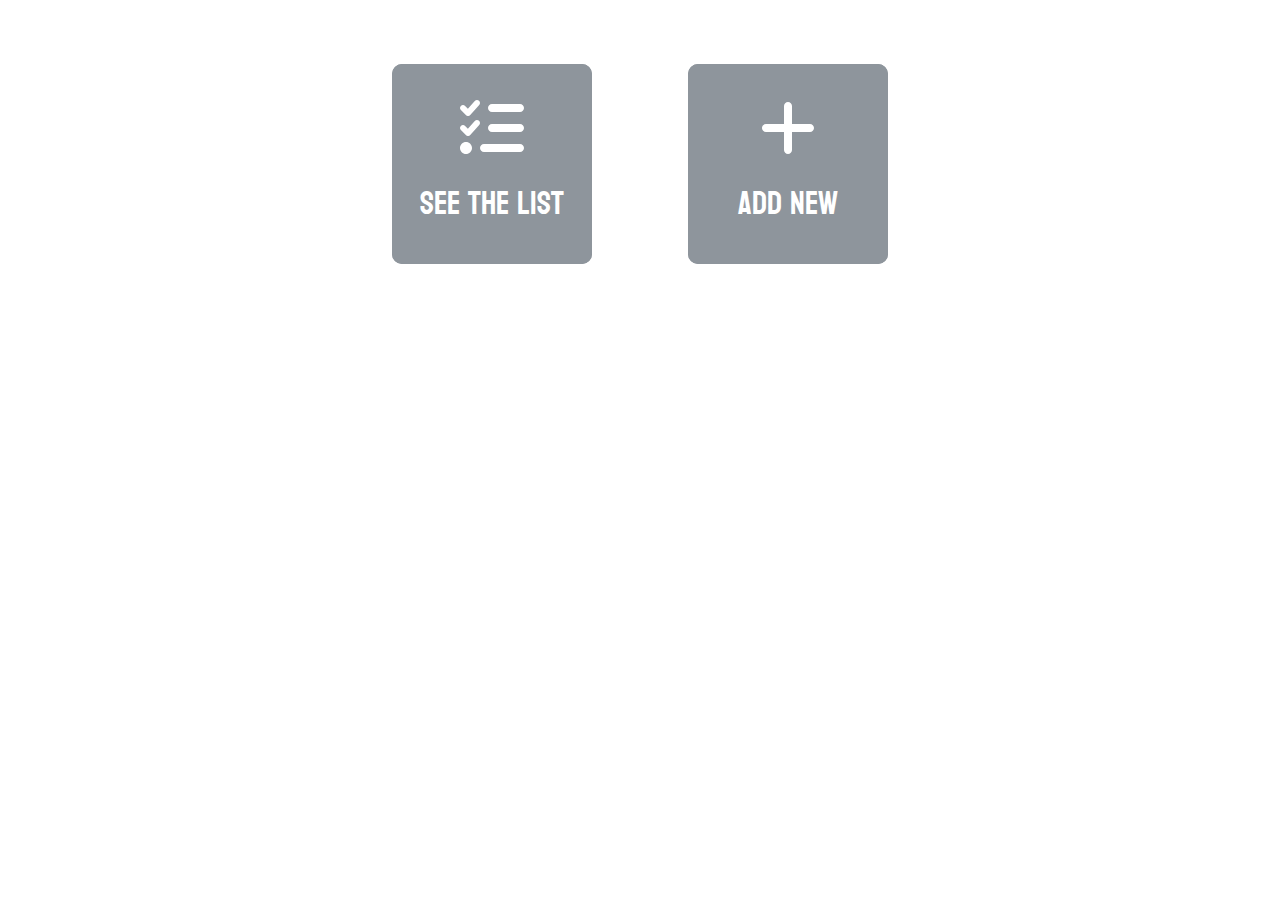
==== commit a51f2a8e: "Auto-generated commit [ci skip]" ====
--- a/index.html
+++ b/index.html
@@ -4,7 +4,7 @@
   <base href="/">
   <meta name="viewport" content="width=device-width, initial-scale=1">
   <link rel="icon" type="image/x-icon" href="favicon.ico">
-<style>@charset "UTF-8";:root{--bs-blue:#0d6efd;--bs-indigo:#6610f2;--bs-purple:#6f42c1;--bs-pink:#d63384;--bs-red:#dc3545;--bs-orange:#fd7e14;--bs-yellow:#ffc107;--bs-green:#198754;--bs-teal:#20c997;--bs-cyan:#0dcaf0;--bs-white:#fff;--bs-gray:#6c757d;--bs-gray-dark:#343a40;--bs-gray-100:#f8f9fa;--bs-gray-200:#e9ecef;--bs-gray-300:#dee2e6;--bs-gray-400:#ced4da;--bs-gray-500:#adb5bd;--bs-gray-600:#6c757d;--bs-gray-700:#495057;--bs-gray-800:#343a40;--bs-gray-900:#212529;--bs-primary:#0d6efd;--bs-secondary:#6c757d;--bs-success:#198754;--bs-info:#0dcaf0;--bs-warning:#ffc107;--bs-danger:#dc3545;--bs-light:#f8f9fa;--bs-dark:#212529;--bs-primary-rgb:13,110,253;--bs-secondary-rgb:108,117,125;--bs-success-rgb:25,135,84;--bs-info-rgb:13,202,240;--bs-warning-rgb:255,193,7;--bs-danger-rgb:220,53,69;--bs-light-rgb:248,249,250;--bs-dark-rgb:33,37,41;--bs-white-rgb:255,255,255;--bs-black-rgb:0,0,0;--bs-body-color-rgb:33,37,41;--bs-body-bg-rgb:255,255,255;--bs-font-sans-serif:system-ui,-apple-system,"Segoe UI",Roboto,"Helvetica Neue",Arial,"Noto Sans","Liberation Sans",sans-serif,"Apple Color Emoji","Segoe UI Emoji","Segoe UI Symbol","Noto Color Emoji";--bs-font-monospace:SFMono-Regular,Menlo,Monaco,Consolas,"Liberation Mono","Courier New",monospace;--bs-gradient:linear-gradient(180deg, rgba(255, 255, 255, .15), rgba(255, 255, 255, 0));--bs-body-font-family:var(--bs-font-sans-serif);--bs-body-font-size:1rem;--bs-body-font-weight:400;--bs-body-line-height:1.5;--bs-body-color:#212529;--bs-body-bg:#fff}*,:after,:before{box-sizing:border-box}@media (prefers-reduced-motion:no-preference){:root{scroll-behavior:smooth}}body{margin:0;font-family:var(--bs-body-font-family);font-size:var(--bs-body-font-size);font-weight:var(--bs-body-font-weight);line-height:var(--bs-body-line-height);color:var(--bs-body-color);text-align:var(--bs-body-text-align);background-color:var(--bs-body-bg);-webkit-text-size-adjust:100%;-webkit-tap-highlight-color:transparent}body{background-image:url(marmorbg.0b38f9614125a473.jpg)}</style><link rel="stylesheet" href="styles.778984635caa4e8e.css" media="print" onload="this.media='all'"><noscript><link rel="stylesheet" href="styles.778984635caa4e8e.css"></noscript></head>
+<style>@charset "UTF-8";:root{--bs-blue:#0d6efd;--bs-indigo:#6610f2;--bs-purple:#6f42c1;--bs-pink:#d63384;--bs-red:#dc3545;--bs-orange:#fd7e14;--bs-yellow:#ffc107;--bs-green:#198754;--bs-teal:#20c997;--bs-cyan:#0dcaf0;--bs-white:#fff;--bs-gray:#6c757d;--bs-gray-dark:#343a40;--bs-gray-100:#f8f9fa;--bs-gray-200:#e9ecef;--bs-gray-300:#dee2e6;--bs-gray-400:#ced4da;--bs-gray-500:#adb5bd;--bs-gray-600:#6c757d;--bs-gray-700:#495057;--bs-gray-800:#343a40;--bs-gray-900:#212529;--bs-primary:#0d6efd;--bs-secondary:#6c757d;--bs-success:#198754;--bs-info:#0dcaf0;--bs-warning:#ffc107;--bs-danger:#dc3545;--bs-light:#f8f9fa;--bs-dark:#212529;--bs-primary-rgb:13,110,253;--bs-secondary-rgb:108,117,125;--bs-success-rgb:25,135,84;--bs-info-rgb:13,202,240;--bs-warning-rgb:255,193,7;--bs-danger-rgb:220,53,69;--bs-light-rgb:248,249,250;--bs-dark-rgb:33,37,41;--bs-white-rgb:255,255,255;--bs-black-rgb:0,0,0;--bs-body-color-rgb:33,37,41;--bs-body-bg-rgb:255,255,255;--bs-font-sans-serif:system-ui,-apple-system,"Segoe UI",Roboto,"Helvetica Neue",Arial,"Noto Sans","Liberation Sans",sans-serif,"Apple Color Emoji","Segoe UI Emoji","Segoe UI Symbol","Noto Color Emoji";--bs-font-monospace:SFMono-Regular,Menlo,Monaco,Consolas,"Liberation Mono","Courier New",monospace;--bs-gradient:linear-gradient(180deg, rgba(255, 255, 255, .15), rgba(255, 255, 255, 0));--bs-body-font-family:var(--bs-font-sans-serif);--bs-body-font-size:1rem;--bs-body-font-weight:400;--bs-body-line-height:1.5;--bs-body-color:#212529;--bs-body-bg:#fff}*,:after,:before{box-sizing:border-box}@media (prefers-reduced-motion:no-preference){:root{scroll-behavior:smooth}}body{margin:0;font-family:var(--bs-body-font-family);font-size:var(--bs-body-font-size);font-weight:var(--bs-body-font-weight);line-height:var(--bs-body-line-height);color:var(--bs-body-color);text-align:var(--bs-body-text-align);background-color:var(--bs-body-bg);-webkit-text-size-adjust:100%;-webkit-tap-highlight-color:transparent}body{background-image:url(/todoApp/static/assets/img/marmorbg.jpg)}</style><link rel="stylesheet" href="styles.21ad80084127a414.css" media="print" onload="this.media='all'"><noscript><link rel="stylesheet" href="styles.21ad80084127a414.css"></noscript></head>
 <body>
   <app-root></app-root>
 <script src="runtime.09cc625d88980f40.js" type="module"></script><script src="polyfills.cb320c0ccb4faba9.js" type="module"></script><script src="scripts.7a8ac5f67a102067.js" defer></script><script src="main.02eb5d9a4c662eff.js" type="module"></script>
--- a/styles.21ad80084127a414.css
+++ b/styles.21ad80084127a414.css
@@ -0,0 +1,6 @@
+@charset "UTF-8";/*!
+ * Bootstrap v5.1.3 (https://getbootstrap.com/)
+ * Copyright 2011-2021 The Bootstrap Authors
+ * Copyright 2011-2021 Twitter, Inc.
+ * Licensed under MIT (https://github.com/twbs/bootstrap/blob/main/LICENSE)
+ */:root{--bs-blue:#0d6efd;--bs-indigo:#6610f2;--bs-purple:#6f42c1;--bs-pink:#d63384;--bs-red:#dc3545;--bs-orange:#fd7e14;--bs-yellow:#ffc107;--bs-green:#198754;--bs-teal:#20c997;--bs-cyan:#0dcaf0;--bs-white:#fff;--bs-gray:#6c757d;--bs-gray-dark:#343a40;--bs-gray-100:#f8f9fa;--bs-gray-200:#e9ecef;--bs-gray-300:#dee2e6;--bs-gray-400:#ced4da;--bs-gray-500:#adb5bd;--bs-gray-600:#6c757d;--bs-gray-700:#495057;--bs-gray-800:#343a40;--bs-gray-900:#212529;--bs-primary:#0d6efd;--bs-secondary:#6c757d;--bs-success:#198754;--bs-info:#0dcaf0;--bs-warning:#ffc107;--bs-danger:#dc3545;--bs-light:#f8f9fa;--bs-dark:#212529;--bs-primary-rgb:13,110,253;--bs-secondary-rgb:108,117,125;--bs-success-rgb:25,135,84;--bs-info-rgb:13,202,240;--bs-warning-rgb:255,193,7;--bs-danger-rgb:220,53,69;--bs-light-rgb:248,249,250;--bs-dark-rgb:33,37,41;--bs-white-rgb:255,255,255;--bs-black-rgb:0,0,0;--bs-body-color-rgb:33,37,41;--bs-body-bg-rgb:255,255,255;--bs-font-sans-serif:system-ui,-apple-system,"Segoe UI",Roboto,"Helvetica Neue",Arial,"Noto Sans","Liberation Sans",sans-serif,"Apple Color Emoji","Segoe UI Emoji","Segoe UI Symbol","Noto Color Emoji";--bs-font-monospace:SFMono-Regular,Menlo,Monaco,Consolas,"Liberation Mono","Courier New",monospace;--bs-gradient:linear-gradient(180deg, rgba(255, 255, 255, .15), rgba(255, 255, 255, 0));--bs-body-font-family:var(--bs-font-sans-serif);--bs-body-font-size:1rem;--bs-body-font-weight:400;--bs-body-line-height:1.5;--bs-body-color:#212529;--bs-body-bg:#fff}*,:after,:before{box-sizing:border-box}@media (prefers-reduced-motion:no-preference){:root{scroll-behavior:smooth}}body{margin:0;font-family:var(--bs-body-font-family);font-size:var(--bs-body-font-size);font-weight:var(--bs-body-font-weight);line-height:var(--bs-body-line-height);color:var(--bs-body-color);text-align:var(--bs-body-text-align);background-color:var(--bs-body-bg);-webkit-text-size-adjust:100%;-webkit-tap-highlight-color:transparent}hr{margin:1rem 0;color:inherit;background-color:currentColor;border:0;opacity:.25}hr:not([size]){height:1px}.h1,.h2,.h3,.h4,.h5,.h6,h1,h2,h3,h4,h5,h6{margin-top:0;margin-bottom:.5rem;font-weight:500;line-height:1.2}.h1,h1{font-size:calc(1.375rem + 1.5vw)}@media (min-width:1200px){.h1,h1{font-size:2.5rem}}.h2,h2{font-size:calc(1.325rem + .9vw)}@media (min-width:1200px){.h2,h2{font-size:2rem}}.h3,h3{font-size:calc(1.3rem + .6vw)}@media (min-width:1200px){.h3,h3{font-size:1.75rem}}.h4,h4{font-size:calc(1.275rem + .3vw)}@media (min-width:1200px){.h4,h4{font-size:1.5rem}}.h5,h5{font-size:1.25rem}.h6,h6{font-size:1rem}p{margin-top:0;margin-bottom:1rem}abbr[data-bs-original-title],abbr[title]{-webkit-text-decoration:underline dotted;text-decoration:underline dotted;cursor:help;-webkit-text-decoration-skip-ink:none;text-decoration-skip-ink:none}address{margin-bottom:1rem;font-style:normal;line-height:inherit}ol,ul{padding-left:2rem}dl,ol,ul{margin-top:0;margin-bottom:1rem}ol ol,ol ul,ul ol,ul ul{margin-bottom:0}dt{font-weight:700}dd{margin-bottom:.5rem;margin-left:0}blockquote{margin:0 0 1rem}b,strong{font-weight:bolder}.small,small{font-size:.875em}.mark,mark{padding:.2em;background-color:#fcf8e3}sub,sup{position:relative;font-size:.75em;line-height:0;vertical-align:baseline}sub{bottom:-.25em}sup{top:-.5em}a{color:#0d6efd;text-decoration:underline}a:hover{color:#0a58ca}a:not([href]):not([class]),a:not([href]):not([class]):hover{color:inherit;text-decoration:none}code,kbd,pre,samp{font-family:var(--bs-font-monospace);font-size:1em;direction:ltr;unicode-bidi:bidi-override}pre{display:block;margin-top:0;margin-bottom:1rem;overflow:auto;font-size:.875em}pre code{font-size:inherit;color:inherit;word-break:normal}code{font-size:.875em;color:#d63384;word-wrap:break-word}a>code{color:inherit}kbd{padding:.2rem .4rem;font-size:.875em;color:#fff;background-color:#212529;border-radius:.2rem}kbd kbd{padding:0;font-size:1em;font-weight:700}figure{margin:0 0 1rem}img,svg{vertical-align:middle}table{caption-side:bottom;border-collapse:collapse}caption{padding-top:.5rem;padding-bottom:.5rem;color:#6c757d;text-align:left}th{text-align:inherit;text-align:-webkit-match-parent}tbody,td,tfoot,th,thead,tr{border-color:inherit;border-style:solid;border-width:0}label{display:inline-block}button{border-radius:0}button:focus:not(:focus-visible){outline:0}button,input,optgroup,select,textarea{margin:0;font-family:inherit;font-size:inherit;line-height:inherit}button,select{text-transform:none}[role=button]{cursor:pointer}select{word-wrap:normal}select:disabled{opacity:1}[list]::-webkit-calendar-picker-indicator{display:none}[type=button],[type=reset],[type=submit],button{-webkit-appearance:button}[type=button]:not(:disabled),[type=reset]:not(:disabled),[type=submit]:not(:disabled),button:not(:disabled){cursor:pointer}::-moz-focus-inner{padding:0;border-style:none}textarea{resize:vertical}fieldset{min-width:0;padding:0;margin:0;border:0}legend{float:left;width:100%;padding:0;margin-bottom:.5rem;font-size:calc(1.275rem + .3vw);line-height:inherit}@media (min-width:1200px){legend{font-size:1.5rem}}legend+*{clear:left}::-webkit-datetime-edit-day-field,::-webkit-datetime-edit-fields-wrapper,::-webkit-datetime-edit-hour-field,::-webkit-datetime-edit-minute,::-webkit-datetime-edit-month-field,::-webkit-datetime-edit-text,::-webkit-datetime-edit-year-field{padding:0}::-webkit-inner-spin-button{height:auto}[type=search]{outline-offset:-2px;-webkit-appearance:textfield}::-webkit-search-decoration{-webkit-appearance:none}::-webkit-color-swatch-wrapper{padding:0}::-webkit-file-upload-button{font:inherit}::file-selector-button{font:inherit}::-webkit-file-upload-button{font:inherit;-webkit-appearance:button}output{display:inline-block}iframe{border:0}summary{display:list-item;cursor:pointer}progress{vertical-align:baseline}[hidden]{display:none!important}.lead{font-size:1.25rem;font-weight:300}.display-1{font-size:calc(1.625rem + 4.5vw);font-weight:300;line-height:1.2}@media (min-width:1200px){.display-1{font-size:5rem}}.display-2{font-size:calc(1.575rem + 3.9vw);font-weight:300;line-height:1.2}@media (min-width:1200px){.display-2{font-size:4.5rem}}.display-3{font-size:calc(1.525rem + 3.3vw);font-weight:300;line-height:1.2}@media (min-width:1200px){.display-3{font-size:4rem}}.display-4{font-size:calc(1.475rem + 2.7vw);font-weight:300;line-height:1.2}@media (min-width:1200px){.display-4{font-size:3.5rem}}.display-5{font-size:calc(1.425rem + 2.1vw);font-weight:300;line-height:1.2}@media (min-width:1200px){.display-5{font-size:3rem}}.display-6{font-size:calc(1.375rem + 1.5vw);font-weight:300;line-height:1.2}@media (min-width:1200px){.display-6{font-size:2.5rem}}.list-unstyled,.list-inline{padding-left:0;list-style:none}.list-inline-item{display:inline-block}.list-inline-item:not(:last-child){margin-right:.5rem}.initialism{font-size:.875em;text-transform:uppercase}.blockquote{margin-bottom:1rem;font-size:1.25rem}.blockquote>:last-child{margin-bottom:0}.blockquote-footer{margin-top:-1rem;margin-bottom:1rem;font-size:.875em;color:#6c757d}.blockquote-footer:before{content:"\2014\a0"}.img-fluid{max-width:100%;height:auto}.img-thumbnail{padding:.25rem;background-color:#fff;border:1px solid #dee2e6;border-radius:.25rem;max-width:100%;height:auto}.figure{display:inline-block}.figure-img{margin-bottom:.5rem;line-height:1}.figure-caption{font-size:.875em;color:#6c757d}.container,.container-fluid,.container-lg,.container-md,.container-sm,.container-xl,.container-xxl{width:100%;padding-right:var(--bs-gutter-x,.75rem);padding-left:var(--bs-gutter-x,.75rem);margin-right:auto;margin-left:auto}@media (min-width:576px){.container,.container-sm{max-width:540px}}@media (min-width:768px){.container,.container-md,.container-sm{max-width:720px}}@media (min-width:992px){.container,.container-lg,.container-md,.container-sm{max-width:960px}}@media (min-width:1200px){.container,.container-lg,.container-md,.container-sm,.container-xl{max-width:1140px}}@media (min-width:1400px){.container,.container-lg,.container-md,.container-sm,.container-xl,.container-xxl{max-width:1320px}}.row{--bs-gutter-x:1.5rem;--bs-gutter-y:0;display:flex;flex-wrap:wrap;margin-top:calc(-1 * var(--bs-gutter-y));margin-right:calc(-.5 * var(--bs-gutter-x));margin-left:calc(-.5 * var(--bs-gutter-x))}.row>*{flex-shrink:0;width:100%;max-width:100%;padding-right:calc(var(--bs-gutter-x) * .5);padding-left:calc(var(--bs-gutter-x) * .5);margin-top:var(--bs-gutter-y)}.col{flex:1 0 0%}.row-cols-auto>*{flex:0 0 auto;width:auto}.row-cols-1>*{flex:0 0 auto;width:100%}.row-cols-2>*{flex:0 0 auto;width:50%}.row-cols-3>*{flex:0 0 auto;width:33.3333333333%}.row-cols-4>*{flex:0 0 auto;width:25%}.row-cols-5>*{flex:0 0 auto;width:20%}.row-cols-6>*{flex:0 0 auto;width:16.6666666667%}.col-auto{flex:0 0 auto;width:auto}.col-1{flex:0 0 auto;width:8.33333333%}.col-2{flex:0 0 auto;width:16.66666667%}.col-3{flex:0 0 auto;width:25%}.col-4{flex:0 0 auto;width:33.33333333%}.col-5{flex:0 0 auto;width:41.66666667%}.col-6{flex:0 0 auto;width:50%}.col-7{flex:0 0 auto;width:58.33333333%}.col-8{flex:0 0 auto;width:66.66666667%}.col-9{flex:0 0 auto;width:75%}.col-10{flex:0 0 auto;width:83.33333333%}.col-11{flex:0 0 auto;width:91.66666667%}.col-12{flex:0 0 auto;width:100%}.offset-1{margin-left:8.33333333%}.offset-2{margin-left:16.66666667%}.offset-3{margin-left:25%}.offset-4{margin-left:33.33333333%}.offset-5{margin-left:41.66666667%}.offset-6{margin-left:50%}.offset-7{margin-left:58.33333333%}.offset-8{margin-left:66.66666667%}.offset-9{margin-left:75%}.offset-10{margin-left:83.33333333%}.offset-11{margin-left:91.66666667%}.g-0,.gx-0{--bs-gutter-x:0}.g-0,.gy-0{--bs-gutter-y:0}.g-1,.gx-1{--bs-gutter-x:.25rem}.g-1,.gy-1{--bs-gutter-y:.25rem}.g-2,.gx-2{--bs-gutter-x:.5rem}.g-2,.gy-2{--bs-gutter-y:.5rem}.g-3,.gx-3{--bs-gutter-x:1rem}.g-3,.gy-3{--bs-gutter-y:1rem}.g-4,.gx-4{--bs-gutter-x:1.5rem}.g-4,.gy-4{--bs-gutter-y:1.5rem}.g-5,.gx-5{--bs-gutter-x:3rem}.g-5,.gy-5{--bs-gutter-y:3rem}@media (min-width:576px){.col-sm{flex:1 0 0%}.row-cols-sm-auto>*{flex:0 0 auto;width:auto}.row-cols-sm-1>*{flex:0 0 auto;width:100%}.row-cols-sm-2>*{flex:0 0 auto;width:50%}.row-cols-sm-3>*{flex:0 0 auto;width:33.3333333333%}.row-cols-sm-4>*{flex:0 0 auto;width:25%}.row-cols-sm-5>*{flex:0 0 auto;width:20%}.row-cols-sm-6>*{flex:0 0 auto;width:16.6666666667%}.col-sm-auto{flex:0 0 auto;width:auto}.col-sm-1{flex:0 0 auto;width:8.33333333%}.col-sm-2{flex:0 0 auto;width:16.66666667%}.col-sm-3{flex:0 0 auto;width:25%}.col-sm-4{flex:0 0 auto;width:33.33333333%}.col-sm-5{flex:0 0 auto;width:41.66666667%}.col-sm-6{flex:0 0 auto;width:50%}.col-sm-7{flex:0 0 auto;width:58.33333333%}.col-sm-8{flex:0 0 auto;width:66.66666667%}.col-sm-9{flex:0 0 auto;width:75%}.col-sm-10{flex:0 0 auto;width:83.33333333%}.col-sm-11{flex:0 0 auto;width:91.66666667%}.col-sm-12{flex:0 0 auto;width:100%}.offset-sm-0{margin-left:0}.offset-sm-1{margin-left:8.33333333%}.offset-sm-2{margin-left:16.66666667%}.offset-sm-3{margin-left:25%}.offset-sm-4{margin-left:33.33333333%}.offset-sm-5{margin-left:41.66666667%}.offset-sm-6{margin-left:50%}.offset-sm-7{margin-left:58.33333333%}.offset-sm-8{margin-left:66.66666667%}.offset-sm-9{margin-left:75%}.offset-sm-10{margin-left:83.33333333%}.offset-sm-11{margin-left:91.66666667%}.g-sm-0,.gx-sm-0{--bs-gutter-x:0}.g-sm-0,.gy-sm-0{--bs-gutter-y:0}.g-sm-1,.gx-sm-1{--bs-gutter-x:.25rem}.g-sm-1,.gy-sm-1{--bs-gutter-y:.25rem}.g-sm-2,.gx-sm-2{--bs-gutter-x:.5rem}.g-sm-2,.gy-sm-2{--bs-gutter-y:.5rem}.g-sm-3,.gx-sm-3{--bs-gutter-x:1rem}.g-sm-3,.gy-sm-3{--bs-gutter-y:1rem}.g-sm-4,.gx-sm-4{--bs-gutter-x:1.5rem}.g-sm-4,.gy-sm-4{--bs-gutter-y:1.5rem}.g-sm-5,.gx-sm-5{--bs-gutter-x:3rem}.g-sm-5,.gy-sm-5{--bs-gutter-y:3rem}}@media (min-width:768px){.col-md{flex:1 0 0%}.row-cols-md-auto>*{flex:0 0 auto;width:auto}.row-cols-md-1>*{flex:0 0 auto;width:100%}.row-cols-md-2>*{flex:0 0 auto;width:50%}.row-cols-md-3>*{flex:0 0 auto;width:33.3333333333%}.row-cols-md-4>*{flex:0 0 auto;width:25%}.row-cols-md-5>*{flex:0 0 auto;width:20%}.row-cols-md-6>*{flex:0 0 auto;width:16.6666666667%}.col-md-auto{flex:0 0 auto;width:auto}.col-md-1{flex:0 0 auto;width:8.33333333%}.col-md-2{flex:0 0 auto;width:16.66666667%}.col-md-3{flex:0 0 auto;width:25%}.col-md-4{flex:0 0 auto;width:33.33333333%}.col-md-5{flex:0 0 auto;width:41.66666667%}.col-md-6{flex:0 0 auto;width:50%}.col-md-7{flex:0 0 auto;width:58.33333333%}.col-md-8{flex:0 0 auto;width:66.66666667%}.col-md-9{flex:0 0 auto;width:75%}.col-md-10{flex:0 0 auto;width:83.33333333%}.col-md-11{flex:0 0 auto;width:91.66666667%}.col-md-12{flex:0 0 auto;width:100%}.offset-md-0{margin-left:0}.offset-md-1{margin-left:8.33333333%}.offset-md-2{margin-left:16.66666667%}.offset-md-3{margin-left:25%}.offset-md-4{margin-left:33.33333333%}.offset-md-5{margin-left:41.66666667%}.offset-md-6{margin-left:50%}.offset-md-7{margin-left:58.33333333%}.offset-md-8{margin-left:66.66666667%}.offset-md-9{margin-left:75%}.offset-md-10{margin-left:83.33333333%}.offset-md-11{margin-left:91.66666667%}.g-md-0,.gx-md-0{--bs-gutter-x:0}.g-md-0,.gy-md-0{--bs-gutter-y:0}.g-md-1,.gx-md-1{--bs-gutter-x:.25rem}.g-md-1,.gy-md-1{--bs-gutter-y:.25rem}.g-md-2,.gx-md-2{--bs-gutter-x:.5rem}.g-md-2,.gy-md-2{--bs-gutter-y:.5rem}.g-md-3,.gx-md-3{--bs-gutter-x:1rem}.g-md-3,.gy-md-3{--bs-gutter-y:1rem}.g-md-4,.gx-md-4{--bs-gutter-x:1.5rem}.g-md-4,.gy-md-4{--bs-gutter-y:1.5rem}.g-md-5,.gx-md-5{--bs-gutter-x:3rem}.g-md-5,.gy-md-5{--bs-gutter-y:3rem}}@media (min-width:992px){.col-lg{flex:1 0 0%}.row-cols-lg-auto>*{flex:0 0 auto;width:auto}.row-cols-lg-1>*{flex:0 0 auto;width:100%}.row-cols-lg-2>*{flex:0 0 auto;width:50%}.row-cols-lg-3>*{flex:0 0 auto;width:33.3333333333%}.row-cols-lg-4>*{flex:0 0 auto;width:25%}.row-cols-lg-5>*{flex:0 0 auto;width:20%}.row-cols-lg-6>*{flex:0 0 auto;width:16.6666666667%}.col-lg-auto{flex:0 0 auto;width:auto}.col-lg-1{flex:0 0 auto;width:8.33333333%}.col-lg-2{flex:0 0 auto;width:16.66666667%}.col-lg-3{flex:0 0 auto;width:25%}.col-lg-4{flex:0 0 auto;width:33.33333333%}.col-lg-5{flex:0 0 auto;width:41.66666667%}.col-lg-6{flex:0 0 auto;width:50%}.col-lg-7{flex:0 0 auto;width:58.33333333%}.col-lg-8{flex:0 0 auto;width:66.66666667%}.col-lg-9{flex:0 0 auto;width:75%}.col-lg-10{flex:0 0 auto;width:83.33333333%}.col-lg-11{flex:0 0 auto;width:91.66666667%}.col-lg-12{flex:0 0 auto;width:100%}.offset-lg-0{margin-left:0}.offset-lg-1{margin-left:8.33333333%}.offset-lg-2{margin-left:16.66666667%}.offset-lg-3{margin-left:25%}.offset-lg-4{margin-left:33.33333333%}.offset-lg-5{margin-left:41.66666667%}.offset-lg-6{margin-left:50%}.offset-lg-7{margin-left:58.33333333%}.offset-lg-8{margin-left:66.66666667%}.offset-lg-9{margin-left:75%}.offset-lg-10{margin-left:83.33333333%}.offset-lg-11{margin-left:91.66666667%}.g-lg-0,.gx-lg-0{--bs-gutter-x:0}.g-lg-0,.gy-lg-0{--bs-gutter-y:0}.g-lg-1,.gx-lg-1{--bs-gutter-x:.25rem}.g-lg-1,.gy-lg-1{--bs-gutter-y:.25rem}.g-lg-2,.gx-lg-2{--bs-gutter-x:.5rem}.g-lg-2,.gy-lg-2{--bs-gutter-y:.5rem}.g-lg-3,.gx-lg-3{--bs-gutter-x:1rem}.g-lg-3,.gy-lg-3{--bs-gutter-y:1rem}.g-lg-4,.gx-lg-4{--bs-gutter-x:1.5rem}.g-lg-4,.gy-lg-4{--bs-gutter-y:1.5rem}.g-lg-5,.gx-lg-5{--bs-gutter-x:3rem}.g-lg-5,.gy-lg-5{--bs-gutter-y:3rem}}@media (min-width:1200px){.col-xl{flex:1 0 0%}.row-cols-xl-auto>*{flex:0 0 auto;width:auto}.row-cols-xl-1>*{flex:0 0 auto;width:100%}.row-cols-xl-2>*{flex:0 0 auto;width:50%}.row-cols-xl-3>*{flex:0 0 auto;width:33.3333333333%}.row-cols-xl-4>*{flex:0 0 auto;width:25%}.row-cols-xl-5>*{flex:0 0 auto;width:20%}.row-cols-xl-6>*{flex:0 0 auto;width:16.6666666667%}.col-xl-auto{flex:0 0 auto;width:auto}.col-xl-1{flex:0 0 auto;width:8.33333333%}.col-xl-2{flex:0 0 auto;width:16.66666667%}.col-xl-3{flex:0 0 auto;width:25%}.col-xl-4{flex:0 0 auto;width:33.33333333%}.col-xl-5{flex:0 0 auto;width:41.66666667%}.col-xl-6{flex:0 0 auto;width:50%}.col-xl-7{flex:0 0 auto;width:58.33333333%}.col-xl-8{flex:0 0 auto;width:66.66666667%}.col-xl-9{flex:0 0 auto;width:75%}.col-xl-10{flex:0 0 auto;width:83.33333333%}.col-xl-11{flex:0 0 auto;width:91.66666667%}.col-xl-12{flex:0 0 auto;width:100%}.offset-xl-0{margin-left:0}.offset-xl-1{margin-left:8.33333333%}.offset-xl-2{margin-left:16.66666667%}.offset-xl-3{margin-left:25%}.offset-xl-4{margin-left:33.33333333%}.offset-xl-5{margin-left:41.66666667%}.offset-xl-6{margin-left:50%}.offset-xl-7{margin-left:58.33333333%}.offset-xl-8{margin-left:66.66666667%}.offset-xl-9{margin-left:75%}.offset-xl-10{margin-left:83.33333333%}.offset-xl-11{margin-left:91.66666667%}.g-xl-0,.gx-xl-0{--bs-gutter-x:0}.g-xl-0,.gy-xl-0{--bs-gutter-y:0}.g-xl-1,.gx-xl-1{--bs-gutter-x:.25rem}.g-xl-1,.gy-xl-1{--bs-gutter-y:.25rem}.g-xl-2,.gx-xl-2{--bs-gutter-x:.5rem}.g-xl-2,.gy-xl-2{--bs-gutter-y:.5rem}.g-xl-3,.gx-xl-3{--bs-gutter-x:1rem}.g-xl-3,.gy-xl-3{--bs-gutter-y:1rem}.g-xl-4,.gx-xl-4{--bs-gutter-x:1.5rem}.g-xl-4,.gy-xl-4{--bs-gutter-y:1.5rem}.g-xl-5,.gx-xl-5{--bs-gutter-x:3rem}.g-xl-5,.gy-xl-5{--bs-gutter-y:3rem}}@media (min-width:1400px){.col-xxl{flex:1 0 0%}.row-cols-xxl-auto>*{flex:0 0 auto;width:auto}.row-cols-xxl-1>*{flex:0 0 auto;width:100%}.row-cols-xxl-2>*{flex:0 0 auto;width:50%}.row-cols-xxl-3>*{flex:0 0 auto;width:33.3333333333%}.row-cols-xxl-4>*{flex:0 0 auto;width:25%}.row-cols-xxl-5>*{flex:0 0 auto;width:20%}.row-cols-xxl-6>*{flex:0 0 auto;width:16.6666666667%}.col-xxl-auto{flex:0 0 auto;width:auto}.col-xxl-1{flex:0 0 auto;width:8.33333333%}.col-xxl-2{flex:0 0 auto;width:16.66666667%}.col-xxl-3{flex:0 0 auto;width:25%}.col-xxl-4{flex:0 0 auto;width:33.33333333%}.col-xxl-5{flex:0 0 auto;width:41.66666667%}.col-xxl-6{flex:0 0 auto;width:50%}.col-xxl-7{flex:0 0 auto;width:58.33333333%}.col-xxl-8{flex:0 0 auto;width:66.66666667%}.col-xxl-9{flex:0 0 auto;width:75%}.col-xxl-10{flex:0 0 auto;width:83.33333333%}.col-xxl-11{flex:0 0 auto;width:91.66666667%}.col-xxl-12{flex:0 0 auto;width:100%}.offset-xxl-0{margin-left:0}.offset-xxl-1{margin-left:8.33333333%}.offset-xxl-2{margin-left:16.66666667%}.offset-xxl-3{margin-left:25%}.offset-xxl-4{margin-left:33.33333333%}.offset-xxl-5{margin-left:41.66666667%}.offset-xxl-6{margin-left:50%}.offset-xxl-7{margin-left:58.33333333%}.offset-xxl-8{margin-left:66.66666667%}.offset-xxl-9{margin-left:75%}.offset-xxl-10{margin-left:83.33333333%}.offset-xxl-11{margin-left:91.66666667%}.g-xxl-0,.gx-xxl-0{--bs-gutter-x:0}.g-xxl-0,.gy-xxl-0{--bs-gutter-y:0}.g-xxl-1,.gx-xxl-1{--bs-gutter-x:.25rem}.g-xxl-1,.gy-xxl-1{--bs-gutter-y:.25rem}.g-xxl-2,.gx-xxl-2{--bs-gutter-x:.5rem}.g-xxl-2,.gy-xxl-2{--bs-gutter-y:.5rem}.g-xxl-3,.gx-xxl-3{--bs-gutter-x:1rem}.g-xxl-3,.gy-xxl-3{--bs-gutter-y:1rem}.g-xxl-4,.gx-xxl-4{--bs-gutter-x:1.5rem}.g-xxl-4,.gy-xxl-4{--bs-gutter-y:1.5rem}.g-xxl-5,.gx-xxl-5{--bs-gutter-x:3rem}.g-xxl-5,.gy-xxl-5{--bs-gutter-y:3rem}}.table{--bs-table-bg:transparent;--bs-table-accent-bg:transparent;--bs-table-striped-color:#212529;--bs-table-striped-bg:rgba(0, 0, 0, .05);--bs-table-active-color:#212529;--bs-table-active-bg:rgba(0, 0, 0, .1);--bs-table-hover-color:#212529;--bs-table-hover-bg:rgba(0, 0, 0, .075);width:100%;margin-bottom:1rem;color:#212529;vertical-align:top;border-color:#dee2e6}.table>:not(caption)>*>*{padding:.5rem;background-color:var(--bs-table-bg);border-bottom-width:1px;box-shadow:inset 0 0 0 9999px var(--bs-table-accent-bg)}.table>tbody{vertical-align:inherit}.table>thead{vertical-align:bottom}.table>:not(:first-child){border-top:2px solid currentColor}.caption-top{caption-side:top}.table-sm>:not(caption)>*>*{padding:.25rem}.table-bordered>:not(caption)>*{border-width:1px 0}.table-bordered>:not(caption)>*>*{border-width:0 1px}.table-borderless>:not(caption)>*>*{border-bottom-width:0}.table-borderless>:not(:first-child){border-top-width:0}.table-striped>tbody>tr:nth-of-type(odd)>*{--bs-table-accent-bg:var(--bs-table-striped-bg);color:var(--bs-table-striped-color)}.table-active{--bs-table-accent-bg:var(--bs-table-active-bg);color:var(--bs-table-active-color)}.table-hover>tbody>tr:hover>*{--bs-table-accent-bg:var(--bs-table-hover-bg);color:var(--bs-table-hover-color)}.table-primary{--bs-table-bg:#cfe2ff;--bs-table-striped-bg:#c5d7f2;--bs-table-striped-color:#000;--bs-table-active-bg:#bacbe6;--bs-table-active-color:#000;--bs-table-hover-bg:#bfd1ec;--bs-table-hover-color:#000;color:#000;border-color:#bacbe6}.table-secondary{--bs-table-bg:#e2e3e5;--bs-table-striped-bg:#d7d8da;--bs-table-striped-color:#000;--bs-table-active-bg:#cbccce;--bs-table-active-color:#000;--bs-table-hover-bg:#d1d2d4;--bs-table-hover-color:#000;color:#000;border-color:#cbccce}.table-success{--bs-table-bg:#d1e7dd;--bs-table-striped-bg:#c7dbd2;--bs-table-striped-color:#000;--bs-table-active-bg:#bcd0c7;--bs-table-active-color:#000;--bs-table-hover-bg:#c1d6cc;--bs-table-hover-color:#000;color:#000;border-color:#bcd0c7}.table-info{--bs-table-bg:#cff4fc;--bs-table-striped-bg:#c5e8ef;--bs-table-striped-color:#000;--bs-table-active-bg:#badce3;--bs-table-active-color:#000;--bs-table-hover-bg:#bfe2e9;--bs-table-hover-color:#000;color:#000;border-color:#badce3}.table-warning{--bs-table-bg:#fff3cd;--bs-table-striped-bg:#f2e7c3;--bs-table-striped-color:#000;--bs-table-active-bg:#e6dbb9;--bs-table-active-color:#000;--bs-table-hover-bg:#ece1be;--bs-table-hover-color:#000;color:#000;border-color:#e6dbb9}.table-danger{--bs-table-bg:#f8d7da;--bs-table-striped-bg:#eccccf;--bs-table-striped-color:#000;--bs-table-active-bg:#dfc2c4;--bs-table-active-color:#000;--bs-table-hover-bg:#e5c7ca;--bs-table-hover-color:#000;color:#000;border-color:#dfc2c4}.table-light{--bs-table-bg:#f8f9fa;--bs-table-striped-bg:#ecedee;--bs-table-striped-color:#000;--bs-table-active-bg:#dfe0e1;--bs-table-active-color:#000;--bs-table-hover-bg:#e5e6e7;--bs-table-hover-color:#000;color:#000;border-color:#dfe0e1}.table-dark{--bs-table-bg:#212529;--bs-table-striped-bg:#2c3034;--bs-table-striped-color:#fff;--bs-table-active-bg:#373b3e;--bs-table-active-color:#fff;--bs-table-hover-bg:#323539;--bs-table-hover-color:#fff;color:#fff;border-color:#373b3e}.table-responsive{overflow-x:auto;-webkit-overflow-scrolling:touch}@media (max-width:575.98px){.table-responsive-sm{overflow-x:auto;-webkit-overflow-scrolling:touch}}@media (max-width:767.98px){.table-responsive-md{overflow-x:auto;-webkit-overflow-scrolling:touch}}@media (max-width:991.98px){.table-responsive-lg{overflow-x:auto;-webkit-overflow-scrolling:touch}}@media (max-width:1199.98px){.table-responsive-xl{overflow-x:auto;-webkit-overflow-scrolling:touch}}@media (max-width:1399.98px){.table-responsive-xxl{overflow-x:auto;-webkit-overflow-scrolling:touch}}.form-label{margin-bottom:.5rem}.col-form-label{padding-top:calc(.375rem + 1px);padding-bottom:calc(.375rem + 1px);margin-bottom:0;font-size:inherit;line-height:1.5}.col-form-label-lg{padding-top:calc(.5rem + 1px);padding-bottom:calc(.5rem + 1px);font-size:1.25rem}.col-form-label-sm{padding-top:calc(.25rem + 1px);padding-bottom:calc(.25rem + 1px);font-size:.875rem}.form-text{margin-top:.25rem;font-size:.875em;color:#6c757d}.form-control{display:block;width:100%;padding:.375rem .75rem;font-size:1rem;font-weight:400;line-height:1.5;color:#212529;background-color:#fff;background-clip:padding-box;border:1px solid #ced4da;-webkit-appearance:none;appearance:none;border-radius:.25rem;transition:border-color .15s ease-in-out,box-shadow .15s ease-in-out}@media (prefers-reduced-motion:reduce){.form-control{transition:none}}.form-control[type=file]{overflow:hidden}.form-control[type=file]:not(:disabled):not([readonly]){cursor:pointer}.form-control:focus{color:#212529;background-color:#fff;border-color:#86b7fe;outline:0;box-shadow:0 0 0 .25rem #0d6efd40}.form-control::-webkit-date-and-time-value{height:1.5em}.form-control::placeholder{color:#6c757d;opacity:1}.form-control:disabled,.form-control[readonly]{background-color:#e9ecef;opacity:1}.form-control::-webkit-file-upload-button{padding:.375rem .75rem;margin:-.375rem -.75rem;margin-inline-end:.75rem;color:#212529;background-color:#e9ecef;pointer-events:none;border-color:inherit;border-style:solid;border-width:0;border-inline-end-width:1px;border-radius:0;-webkit-transition:color .15s ease-in-out,background-color .15s ease-in-out,border-color .15s ease-in-out,box-shadow .15s ease-in-out;transition:color .15s ease-in-out,background-color .15s ease-in-out,border-color .15s ease-in-out,box-shadow .15s ease-in-out}.form-control::file-selector-button{padding:.375rem .75rem;margin:-.375rem -.75rem;margin-inline-end:.75rem;color:#212529;background-color:#e9ecef;pointer-events:none;border-color:inherit;border-style:solid;border-width:0;border-inline-end-width:1px;border-radius:0;transition:color .15s ease-in-out,background-color .15s ease-in-out,border-color .15s ease-in-out,box-shadow .15s ease-in-out}@media (prefers-reduced-motion:reduce){.form-control::-webkit-file-upload-button{-webkit-transition:none;transition:none}.form-control::file-selector-button{transition:none}}.form-control:hover:not(:disabled):not([readonly])::-webkit-file-upload-button{background-color:#dde0e3}.form-control:hover:not(:disabled):not([readonly])::file-selector-button{background-color:#dde0e3}.form-control::-webkit-file-upload-button{padding:.375rem .75rem;margin:-.375rem -.75rem;margin-inline-end:.75rem;color:#212529;background-color:#e9ecef;pointer-events:none;border-color:inherit;border-style:solid;border-width:0;border-inline-end-width:1px;border-radius:0;-webkit-transition:color .15s ease-in-out,background-color .15s ease-in-out,border-color .15s ease-in-out,box-shadow .15s ease-in-out;transition:color .15s ease-in-out,background-color .15s ease-in-out,border-color .15s ease-in-out,box-shadow .15s ease-in-out}@media (prefers-reduced-motion:reduce){.form-control::-webkit-file-upload-button{-webkit-transition:none;transition:none}}.form-control:hover:not(:disabled):not([readonly])::-webkit-file-upload-button{background-color:#dde0e3}.form-control-plaintext{display:block;width:100%;padding:.375rem 0;margin-bottom:0;line-height:1.5;color:#212529;background-color:transparent;border:solid transparent;border-width:1px 0}.form-control-plaintext.form-control-lg,.form-control-plaintext.form-control-sm{padding-right:0;padding-left:0}.form-control-sm{min-height:calc(1.5em + .5rem + 2px);padding:.25rem .5rem;font-size:.875rem;border-radius:.2rem}.form-control-sm::-webkit-file-upload-button{padding:.25rem .5rem;margin:-.25rem -.5rem;margin-inline-end:.5rem}.form-control-sm::file-selector-button{padding:.25rem .5rem;margin:-.25rem -.5rem;margin-inline-end:.5rem}.form-control-sm::-webkit-file-upload-button{padding:.25rem .5rem;margin:-.25rem -.5rem;margin-inline-end:.5rem}.form-control-lg{min-height:calc(1.5em + 1rem + 2px);padding:.5rem 1rem;font-size:1.25rem;border-radius:.3rem}.form-control-lg::-webkit-file-upload-button{padding:.5rem 1rem;margin:-.5rem -1rem;margin-inline-end:1rem}.form-control-lg::file-selector-button{padding:.5rem 1rem;margin:-.5rem -1rem;margin-inline-end:1rem}.form-control-lg::-webkit-file-upload-button{padding:.5rem 1rem;margin:-.5rem -1rem;margin-inline-end:1rem}textarea.form-control{min-height:calc(1.5em + .75rem + 2px)}textarea.form-control-sm{min-height:calc(1.5em + .5rem + 2px)}textarea.form-control-lg{min-height:calc(1.5em + 1rem + 2px)}.form-control-color{width:3rem;height:auto;padding:.375rem}.form-control-color:not(:disabled):not([readonly]){cursor:pointer}.form-control-color::-moz-color-swatch{height:1.5em;border-radius:.25rem}.form-control-color::-webkit-color-swatch{height:1.5em;border-radius:.25rem}.form-select{display:block;width:100%;padding:.375rem 2.25rem .375rem .75rem;-moz-padding-start:calc(.75rem - 3px);font-size:1rem;font-weight:400;line-height:1.5;color:#212529;background-color:#fff;background-image:url("data:image/svg+xml,%3csvg xmlns='http://www.w3.org/2000/svg' viewBox='0 0 16 16'%3e%3cpath fill='none' stroke='%23343a40' stroke-linecap='round' stroke-linejoin='round' stroke-width='2' d='M2 5l6 6 6-6'/%3e%3c/svg%3e");background-repeat:no-repeat;background-position:right .75rem center;background-size:16px 12px;border:1px solid #ced4da;border-radius:.25rem;transition:border-color .15s ease-in-out,box-shadow .15s ease-in-out;-webkit-appearance:none;appearance:none}@media (prefers-reduced-motion:reduce){.form-select{transition:none}}.form-select:focus{border-color:#86b7fe;outline:0;box-shadow:0 0 0 .25rem #0d6efd40}.form-select[multiple],.form-select[size]:not([size="1"]){padding-right:.75rem;background-image:none}.form-select:disabled{background-color:#e9ecef}.form-select:-moz-focusring{color:transparent;text-shadow:0 0 0 #212529}.form-select-sm{padding-top:.25rem;padding-bottom:.25rem;padding-left:.5rem;font-size:.875rem;border-radius:.2rem}.form-select-lg{padding-top:.5rem;padding-bottom:.5rem;padding-left:1rem;font-size:1.25rem;border-radius:.3rem}.form-check{display:block;min-height:1.5rem;padding-left:1.5em;margin-bottom:.125rem}.form-check .form-check-input{float:left;margin-left:-1.5em}.form-check-input{width:1em;height:1em;margin-top:.25em;vertical-align:top;background-color:#fff;background-repeat:no-repeat;background-position:center;background-size:contain;border:1px solid rgba(0,0,0,.25);-webkit-appearance:none;appearance:none;-webkit-print-color-adjust:exact;color-adjust:exact}.form-check-input[type=checkbox]{border-radius:.25em}.form-check-input[type=radio]{border-radius:50%}.form-check-input:active{filter:brightness(90%)}.form-check-input:focus{border-color:#86b7fe;outline:0;box-shadow:0 0 0 .25rem #0d6efd40}.form-check-input:checked{background-color:#0d6efd;border-color:#0d6efd}.form-check-input:checked[type=checkbox]{background-image:url("data:image/svg+xml,%3csvg xmlns='http://www.w3.org/2000/svg' viewBox='0 0 20 20'%3e%3cpath fill='none' stroke='%23fff' stroke-linecap='round' stroke-linejoin='round' stroke-width='3' d='M6 10l3 3l6-6'/%3e%3c/svg%3e")}.form-check-input:checked[type=radio]{background-image:url("data:image/svg+xml,%3csvg xmlns='http://www.w3.org/2000/svg' viewBox='-4 -4 8 8'%3e%3ccircle r='2' fill='%23fff'/%3e%3c/svg%3e")}.form-check-input[type=checkbox]:indeterminate{background-color:#0d6efd;border-color:#0d6efd;background-image:url("data:image/svg+xml,%3csvg xmlns='http://www.w3.org/2000/svg' viewBox='0 0 20 20'%3e%3cpath fill='none' stroke='%23fff' stroke-linecap='round' stroke-linejoin='round' stroke-width='3' d='M6 10h8'/%3e%3c/svg%3e")}.form-check-input:disabled{pointer-events:none;filter:none;opacity:.5}.form-check-input:disabled~.form-check-label,.form-check-input[disabled]~.form-check-label{opacity:.5}.form-switch{padding-left:2.5em}.form-switch .form-check-input{width:2em;margin-left:-2.5em;background-image:url("data:image/svg+xml,%3csvg xmlns='http://www.w3.org/2000/svg' viewBox='-4 -4 8 8'%3e%3ccircle r='3' fill='rgba%280, 0, 0, 0.25%29'/%3e%3c/svg%3e");background-position:left center;border-radius:2em;transition:background-position .15s ease-in-out}@media (prefers-reduced-motion:reduce){.form-switch .form-check-input{transition:none}}.form-switch .form-check-input:focus{background-image:url("data:image/svg+xml,%3csvg xmlns='http://www.w3.org/2000/svg' viewBox='-4 -4 8 8'%3e%3ccircle r='3' fill='%2386b7fe'/%3e%3c/svg%3e")}.form-switch .form-check-input:checked{background-position:right center;background-image:url("data:image/svg+xml,%3csvg xmlns='http://www.w3.org/2000/svg' viewBox='-4 -4 8 8'%3e%3ccircle r='3' fill='%23fff'/%3e%3c/svg%3e")}.form-check-inline{display:inline-block;margin-right:1rem}.btn-check{position:absolute;clip:rect(0,0,0,0);pointer-events:none}.btn-check:disabled+.btn,.btn-check[disabled]+.btn{pointer-events:none;filter:none;opacity:.65}.form-range{width:100%;height:1.5rem;padding:0;background-color:transparent;-webkit-appearance:none;appearance:none}.form-range:focus{outline:0}.form-range:focus::-webkit-slider-thumb{box-shadow:0 0 0 1px #fff,0 0 0 .25rem #0d6efd40}.form-range:focus::-moz-range-thumb{box-shadow:0 0 0 1px #fff,0 0 0 .25rem #0d6efd40}.form-range::-moz-focus-outer{border:0}.form-range::-webkit-slider-thumb{width:1rem;height:1rem;margin-top:-.25rem;background-color:#0d6efd;border:0;border-radius:1rem;-webkit-transition:background-color .15s ease-in-out,border-color .15s ease-in-out,box-shadow .15s ease-in-out;transition:background-color .15s ease-in-out,border-color .15s ease-in-out,box-shadow .15s ease-in-out;-webkit-appearance:none;appearance:none}@media (prefers-reduced-motion:reduce){.form-range::-webkit-slider-thumb{-webkit-transition:none;transition:none}}.form-range::-webkit-slider-thumb:active{background-color:#b6d4fe}.form-range::-webkit-slider-runnable-track{width:100%;height:.5rem;color:transparent;cursor:pointer;background-color:#dee2e6;border-color:transparent;border-radius:1rem}.form-range::-moz-range-thumb{width:1rem;height:1rem;background-color:#0d6efd;border:0;border-radius:1rem;-moz-transition:background-color .15s ease-in-out,border-color .15s ease-in-out,box-shadow .15s ease-in-out;transition:background-color .15s ease-in-out,border-color .15s ease-in-out,box-shadow .15s ease-in-out;appearance:none}@media (prefers-reduced-motion:reduce){.form-range::-moz-range-thumb{-moz-transition:none;transition:none}}.form-range::-moz-range-thumb:active{background-color:#b6d4fe}.form-range::-moz-range-track{width:100%;height:.5rem;color:transparent;cursor:pointer;background-color:#dee2e6;border-color:transparent;border-radius:1rem}.form-range:disabled{pointer-events:none}.form-range:disabled::-webkit-slider-thumb{background-color:#adb5bd}.form-range:disabled::-moz-range-thumb{background-color:#adb5bd}.form-floating{position:relative}.form-floating>.form-control,.form-floating>.form-select{height:calc(3.5rem + 2px);line-height:1.25}.form-floating>label{position:absolute;top:0;left:0;height:100%;padding:1rem .75rem;pointer-events:none;border:1px solid transparent;transform-origin:0 0;transition:opacity .1s ease-in-out,transform .1s ease-in-out}@media (prefers-reduced-motion:reduce){.form-floating>label{transition:none}}.form-floating>.form-control{padding:1rem .75rem}.form-floating>.form-control::placeholder{color:transparent}.form-floating>.form-control:focus,.form-floating>.form-control:not(:placeholder-shown){padding-top:1.625rem;padding-bottom:.625rem}.form-floating>.form-control:-webkit-autofill{padding-top:1.625rem;padding-bottom:.625rem}.form-floating>.form-select{padding-top:1.625rem;padding-bottom:.625rem}.form-floating>.form-control:focus~label,.form-floating>.form-control:not(:placeholder-shown)~label,.form-floating>.form-select~label{opacity:.65;transform:scale(.85) translateY(-.5rem) translate(.15rem)}.form-floating>.form-control:-webkit-autofill~label{opacity:.65;transform:scale(.85) translateY(-.5rem) translate(.15rem)}.input-group{position:relative;display:flex;flex-wrap:wrap;align-items:stretch;width:100%}.input-group>.form-control,.input-group>.form-select{position:relative;flex:1 1 auto;width:1%;min-width:0}.input-group>.form-control:focus,.input-group>.form-select:focus{z-index:3}.input-group .btn{position:relative;z-index:2}.input-group .btn:focus{z-index:3}.input-group-text{display:flex;align-items:center;padding:.375rem .75rem;font-size:1rem;font-weight:400;line-height:1.5;color:#212529;text-align:center;white-space:nowrap;background-color:#e9ecef;border:1px solid #ced4da;border-radius:.25rem}.input-group-lg>.btn,.input-group-lg>.form-control,.input-group-lg>.form-select,.input-group-lg>.input-group-text{padding:.5rem 1rem;font-size:1.25rem;border-radius:.3rem}.input-group-sm>.btn,.input-group-sm>.form-control,.input-group-sm>.form-select,.input-group-sm>.input-group-text{padding:.25rem .5rem;font-size:.875rem;border-radius:.2rem}.input-group-lg>.form-select,.input-group-sm>.form-select{padding-right:3rem}.input-group:not(.has-validation)>.dropdown-toggle:nth-last-child(n+3),.input-group:not(.has-validation)>:not(:last-child):not(.dropdown-toggle):not(.dropdown-menu){border-top-right-radius:0;border-bottom-right-radius:0}.input-group.has-validation>.dropdown-toggle:nth-last-child(n+4),.input-group.has-validation>:nth-last-child(n+3):not(.dropdown-toggle):not(.dropdown-menu){border-top-right-radius:0;border-bottom-right-radius:0}.input-group>:not(:first-child):not(.dropdown-menu):not(.valid-tooltip):not(.valid-feedback):not(.invalid-tooltip):not(.invalid-feedback){margin-left:-1px;border-top-left-radius:0;border-bottom-left-radius:0}.valid-feedback{display:none;width:100%;margin-top:.25rem;font-size:.875em;color:#198754}.valid-tooltip{position:absolute;top:100%;z-index:5;display:none;max-width:100%;padding:.25rem .5rem;margin-top:.1rem;font-size:.875rem;color:#fff;background-color:#198754e6;border-radius:.25rem}.is-valid~.valid-feedback,.is-valid~.valid-tooltip,.was-validated :valid~.valid-feedback,.was-validated :valid~.valid-tooltip{display:block}.form-control.is-valid,.was-validated .form-control:valid{border-color:#198754;padding-right:calc(1.5em + .75rem);background-image:url("data:image/svg+xml,%3csvg xmlns='http://www.w3.org/2000/svg' viewBox='0 0 8 8'%3e%3cpath fill='%23198754' d='M2.3 6.73L.6 4.53c-.4-1.04.46-1.4 1.1-.8l1.1 1.4 3.4-3.8c.6-.63 1.6-.27 1.2.7l-4 4.6c-.43.5-.8.4-1.1.1z'/%3e%3c/svg%3e");background-repeat:no-repeat;background-position:right calc(.375em + .1875rem) center;background-size:calc(.75em + .375rem) calc(.75em + .375rem)}.form-control.is-valid:focus,.was-validated .form-control:valid:focus{border-color:#198754;box-shadow:0 0 0 .25rem #19875440}.was-validated textarea.form-control:valid,textarea.form-control.is-valid{padding-right:calc(1.5em + .75rem);background-position:top calc(.375em + .1875rem) right calc(.375em + .1875rem)}.form-select.is-valid,.was-validated .form-select:valid{border-color:#198754}.form-select.is-valid:not([multiple]):not([size]),.form-select.is-valid:not([multiple])[size="1"],.was-validated .form-select:valid:not([multiple]):not([size]),.was-validated .form-select:valid:not([multiple])[size="1"]{padding-right:4.125rem;background-image:url("data:image/svg+xml,%3csvg xmlns='http://www.w3.org/2000/svg' viewBox='0 0 16 16'%3e%3cpath fill='none' stroke='%23343a40' stroke-linecap='round' stroke-linejoin='round' stroke-width='2' d='M2 5l6 6 6-6'/%3e%3c/svg%3e"),url("data:image/svg+xml,%3csvg xmlns='http://www.w3.org/2000/svg' viewBox='0 0 8 8'%3e%3cpath fill='%23198754' d='M2.3 6.73L.6 4.53c-.4-1.04.46-1.4 1.1-.8l1.1 1.4 3.4-3.8c.6-.63 1.6-.27 1.2.7l-4 4.6c-.43.5-.8.4-1.1.1z'/%3e%3c/svg%3e");background-position:right .75rem center,center right 2.25rem;background-size:16px 12px,calc(.75em + .375rem) calc(.75em + .375rem)}.form-select.is-valid:focus,.was-validated .form-select:valid:focus{border-color:#198754;box-shadow:0 0 0 .25rem #19875440}.form-check-input.is-valid,.was-validated .form-check-input:valid{border-color:#198754}.form-check-input.is-valid:checked,.was-validated .form-check-input:valid:checked{background-color:#198754}.form-check-input.is-valid:focus,.was-validated .form-check-input:valid:focus{box-shadow:0 0 0 .25rem #19875440}.form-check-input.is-valid~.form-check-label,.was-validated .form-check-input:valid~.form-check-label{color:#198754}.form-check-inline .form-check-input~.valid-feedback{margin-left:.5em}.input-group .form-control.is-valid,.input-group .form-select.is-valid,.was-validated .input-group .form-control:valid,.was-validated .input-group .form-select:valid{z-index:1}.input-group .form-control.is-valid:focus,.input-group .form-select.is-valid:focus,.was-validated .input-group .form-control:valid:focus,.was-validated .input-group .form-select:valid:focus{z-index:3}.invalid-feedback{display:none;width:100%;margin-top:.25rem;font-size:.875em;color:#dc3545}.invalid-tooltip{position:absolute;top:100%;z-index:5;display:none;max-width:100%;padding:.25rem .5rem;margin-top:.1rem;font-size:.875rem;color:#fff;background-color:#dc3545e6;border-radius:.25rem}.is-invalid~.invalid-feedback,.is-invalid~.invalid-tooltip,.was-validated :invalid~.invalid-feedback,.was-validated :invalid~.invalid-tooltip{display:block}.form-control.is-invalid,.was-validated .form-control:invalid{border-color:#dc3545;padding-right:calc(1.5em + .75rem);background-image:url("data:image/svg+xml,%3csvg xmlns='http://www.w3.org/2000/svg' viewBox='0 0 12 12' width='12' height='12' fill='none' stroke='%23dc3545'%3e%3ccircle cx='6' cy='6' r='4.5'/%3e%3cpath stroke-linejoin='round' d='M5.8 3.6h.4L6 6.5z'/%3e%3ccircle cx='6' cy='8.2' r='.6' fill='%23dc3545' stroke='none'/%3e%3c/svg%3e");background-repeat:no-repeat;background-position:right calc(.375em + .1875rem) center;background-size:calc(.75em + .375rem) calc(.75em + .375rem)}.form-control.is-invalid:focus,.was-validated .form-control:invalid:focus{border-color:#dc3545;box-shadow:0 0 0 .25rem #dc354540}.was-validated textarea.form-control:invalid,textarea.form-control.is-invalid{padding-right:calc(1.5em + .75rem);background-position:top calc(.375em + .1875rem) right calc(.375em + .1875rem)}.form-select.is-invalid,.was-validated .form-select:invalid{border-color:#dc3545}.form-select.is-invalid:not([multiple]):not([size]),.form-select.is-invalid:not([multiple])[size="1"],.was-validated .form-select:invalid:not([multiple]):not([size]),.was-validated .form-select:invalid:not([multiple])[size="1"]{padding-right:4.125rem;background-image:url("data:image/svg+xml,%3csvg xmlns='http://www.w3.org/2000/svg' viewBox='0 0 16 16'%3e%3cpath fill='none' stroke='%23343a40' stroke-linecap='round' stroke-linejoin='round' stroke-width='2' d='M2 5l6 6 6-6'/%3e%3c/svg%3e"),url("data:image/svg+xml,%3csvg xmlns='http://www.w3.org/2000/svg' viewBox='0 0 12 12' width='12' height='12' fill='none' stroke='%23dc3545'%3e%3ccircle cx='6' cy='6' r='4.5'/%3e%3cpath stroke-linejoin='round' d='M5.8 3.6h.4L6 6.5z'/%3e%3ccircle cx='6' cy='8.2' r='.6' fill='%23dc3545' stroke='none'/%3e%3c/svg%3e");background-position:right .75rem center,center right 2.25rem;background-size:16px 12px,calc(.75em + .375rem) calc(.75em + .375rem)}.form-select.is-invalid:focus,.was-validated .form-select:invalid:focus{border-color:#dc3545;box-shadow:0 0 0 .25rem #dc354540}.form-check-input.is-invalid,.was-validated .form-check-input:invalid{border-color:#dc3545}.form-check-input.is-invalid:checked,.was-validated .form-check-input:invalid:checked{background-color:#dc3545}.form-check-input.is-invalid:focus,.was-validated .form-check-input:invalid:focus{box-shadow:0 0 0 .25rem #dc354540}.form-check-input.is-invalid~.form-check-label,.was-validated .form-check-input:invalid~.form-check-label{color:#dc3545}.form-check-inline .form-check-input~.invalid-feedback{margin-left:.5em}.input-group .form-control.is-invalid,.input-group .form-select.is-invalid,.was-validated .input-group .form-control:invalid,.was-validated .input-group .form-select:invalid{z-index:2}.input-group .form-control.is-invalid:focus,.input-group .form-select.is-invalid:focus,.was-validated .input-group .form-control:invalid:focus,.was-validated .input-group .form-select:invalid:focus{z-index:3}.btn{display:inline-block;font-weight:400;line-height:1.5;color:#212529;text-align:center;text-decoration:none;vertical-align:middle;cursor:pointer;-webkit-user-select:none;user-select:none;background-color:transparent;border:1px solid transparent;padding:.375rem .75rem;font-size:1rem;border-radius:.25rem;transition:color .15s ease-in-out,background-color .15s ease-in-out,border-color .15s ease-in-out,box-shadow .15s ease-in-out}@media (prefers-reduced-motion:reduce){.btn{transition:none}}.btn:hover{color:#212529}.btn-check:focus+.btn,.btn:focus{outline:0;box-shadow:0 0 0 .25rem #0d6efd40}.btn.disabled,.btn:disabled,fieldset:disabled .btn{pointer-events:none;opacity:.65}.btn-primary{color:#fff;background-color:#0d6efd;border-color:#0d6efd}.btn-primary:hover{color:#fff;background-color:#0b5ed7;border-color:#0a58ca}.btn-check:focus+.btn-primary,.btn-primary:focus{color:#fff;background-color:#0b5ed7;border-color:#0a58ca;box-shadow:0 0 0 .25rem #3184fd80}.btn-check:active+.btn-primary,.btn-check:checked+.btn-primary,.btn-primary.active,.btn-primary:active,.show>.btn-primary.dropdown-toggle{color:#fff;background-color:#0a58ca;border-color:#0a53be}.btn-check:active+.btn-primary:focus,.btn-check:checked+.btn-primary:focus,.btn-primary.active:focus,.btn-primary:active:focus,.show>.btn-primary.dropdown-toggle:focus{box-shadow:0 0 0 .25rem #3184fd80}.btn-primary.disabled,.btn-primary:disabled{color:#fff;background-color:#0d6efd;border-color:#0d6efd}.btn-secondary{color:#fff;background-color:#6c757d;border-color:#6c757d}.btn-secondary:hover{color:#fff;background-color:#5c636a;border-color:#565e64}.btn-check:focus+.btn-secondary,.btn-secondary:focus{color:#fff;background-color:#5c636a;border-color:#565e64;box-shadow:0 0 0 .25rem #828a9180}.btn-check:active+.btn-secondary,.btn-check:checked+.btn-secondary,.btn-secondary.active,.btn-secondary:active,.show>.btn-secondary.dropdown-toggle{color:#fff;background-color:#565e64;border-color:#51585e}.btn-check:active+.btn-secondary:focus,.btn-check:checked+.btn-secondary:focus,.btn-secondary.active:focus,.btn-secondary:active:focus,.show>.btn-secondary.dropdown-toggle:focus{box-shadow:0 0 0 .25rem #828a9180}.btn-secondary.disabled,.btn-secondary:disabled{color:#fff;background-color:#6c757d;border-color:#6c757d}.btn-success{color:#fff;background-color:#198754;border-color:#198754}.btn-success:hover{color:#fff;background-color:#157347;border-color:#146c43}.btn-check:focus+.btn-success,.btn-success:focus{color:#fff;background-color:#157347;border-color:#146c43;box-shadow:0 0 0 .25rem #3c996e80}.btn-check:active+.btn-success,.btn-check:checked+.btn-success,.btn-success.active,.btn-success:active,.show>.btn-success.dropdown-toggle{color:#fff;background-color:#146c43;border-color:#13653f}.btn-check:active+.btn-success:focus,.btn-check:checked+.btn-success:focus,.btn-success.active:focus,.btn-success:active:focus,.show>.btn-success.dropdown-toggle:focus{box-shadow:0 0 0 .25rem #3c996e80}.btn-success.disabled,.btn-success:disabled{color:#fff;background-color:#198754;border-color:#198754}.btn-info{color:#000;background-color:#0dcaf0;border-color:#0dcaf0}.btn-info:hover{color:#000;background-color:#31d2f2;border-color:#25cff2}.btn-check:focus+.btn-info,.btn-info:focus{color:#000;background-color:#31d2f2;border-color:#25cff2;box-shadow:0 0 0 .25rem #0baccc80}.btn-check:active+.btn-info,.btn-check:checked+.btn-info,.btn-info.active,.btn-info:active,.show>.btn-info.dropdown-toggle{color:#000;background-color:#3dd5f3;border-color:#25cff2}.btn-check:active+.btn-info:focus,.btn-check:checked+.btn-info:focus,.btn-info.active:focus,.btn-info:active:focus,.show>.btn-info.dropdown-toggle:focus{box-shadow:0 0 0 .25rem #0baccc80}.btn-info.disabled,.btn-info:disabled{color:#000;background-color:#0dcaf0;border-color:#0dcaf0}.btn-warning{color:#000;background-color:#ffc107;border-color:#ffc107}.btn-warning:hover{color:#000;background-color:#ffca2c;border-color:#ffc720}.btn-check:focus+.btn-warning,.btn-warning:focus{color:#000;background-color:#ffca2c;border-color:#ffc720;box-shadow:0 0 0 .25rem #d9a40680}.btn-check:active+.btn-warning,.btn-check:checked+.btn-warning,.btn-warning.active,.btn-warning:active,.show>.btn-warning.dropdown-toggle{color:#000;background-color:#ffcd39;border-color:#ffc720}.btn-check:active+.btn-warning:focus,.btn-check:checked+.btn-warning:focus,.btn-warning.active:focus,.btn-warning:active:focus,.show>.btn-warning.dropdown-toggle:focus{box-shadow:0 0 0 .25rem #d9a40680}.btn-warning.disabled,.btn-warning:disabled{color:#000;background-color:#ffc107;border-color:#ffc107}.btn-danger{color:#fff;background-color:#dc3545;border-color:#dc3545}.btn-danger:hover{color:#fff;background-color:#bb2d3b;border-color:#b02a37}.btn-check:focus+.btn-danger,.btn-danger:focus{color:#fff;background-color:#bb2d3b;border-color:#b02a37;box-shadow:0 0 0 .25rem #e1536180}.btn-check:active+.btn-danger,.btn-check:checked+.btn-danger,.btn-danger.active,.btn-danger:active,.show>.btn-danger.dropdown-toggle{color:#fff;background-color:#b02a37;border-color:#a52834}.btn-check:active+.btn-danger:focus,.btn-check:checked+.btn-danger:focus,.btn-danger.active:focus,.btn-danger:active:focus,.show>.btn-danger.dropdown-toggle:focus{box-shadow:0 0 0 .25rem #e1536180}.btn-danger.disabled,.btn-danger:disabled{color:#fff;background-color:#dc3545;border-color:#dc3545}.btn-light{color:#000;background-color:#f8f9fa;border-color:#f8f9fa}.btn-light:hover{color:#000;background-color:#f9fafb;border-color:#f9fafb}.btn-check:focus+.btn-light,.btn-light:focus{color:#000;background-color:#f9fafb;border-color:#f9fafb;box-shadow:0 0 0 .25rem #d3d4d580}.btn-check:active+.btn-light,.btn-check:checked+.btn-light,.btn-light.active,.btn-light:active,.show>.btn-light.dropdown-toggle{color:#000;background-color:#f9fafb;border-color:#f9fafb}.btn-check:active+.btn-light:focus,.btn-check:checked+.btn-light:focus,.btn-light.active:focus,.btn-light:active:focus,.show>.btn-light.dropdown-toggle:focus{box-shadow:0 0 0 .25rem #d3d4d580}.btn-light.disabled,.btn-light:disabled{color:#000;background-color:#f8f9fa;border-color:#f8f9fa}.btn-dark{color:#fff;background-color:#212529;border-color:#212529}.btn-dark:hover{color:#fff;background-color:#1c1f23;border-color:#1a1e21}.btn-check:focus+.btn-dark,.btn-dark:focus{color:#fff;background-color:#1c1f23;border-color:#1a1e21;box-shadow:0 0 0 .25rem #42464980}.btn-check:active+.btn-dark,.btn-check:checked+.btn-dark,.btn-dark.active,.btn-dark:active,.show>.btn-dark.dropdown-toggle{color:#fff;background-color:#1a1e21;border-color:#191c1f}.btn-check:active+.btn-dark:focus,.btn-check:checked+.btn-dark:focus,.btn-dark.active:focus,.btn-dark:active:focus,.show>.btn-dark.dropdown-toggle:focus{box-shadow:0 0 0 .25rem #42464980}.btn-dark.disabled,.btn-dark:disabled{color:#fff;background-color:#212529;border-color:#212529}.btn-outline-primary{color:#0d6efd;border-color:#0d6efd}.btn-outline-primary:hover{color:#fff;background-color:#0d6efd;border-color:#0d6efd}.btn-check:focus+.btn-outline-primary,.btn-outline-primary:focus{box-shadow:0 0 0 .25rem #0d6efd80}.btn-check:active+.btn-outline-primary,.btn-check:checked+.btn-outline-primary,.btn-outline-primary.active,.btn-outline-primary.dropdown-toggle.show,.btn-outline-primary:active{color:#fff;background-color:#0d6efd;border-color:#0d6efd}.btn-check:active+.btn-outline-primary:focus,.btn-check:checked+.btn-outline-primary:focus,.btn-outline-primary.active:focus,.btn-outline-primary.dropdown-toggle.show:focus,.btn-outline-primary:active:focus{box-shadow:0 0 0 .25rem #0d6efd80}.btn-outline-primary.disabled,.btn-outline-primary:disabled{color:#0d6efd;background-color:transparent}.btn-outline-secondary{color:#6c757d;border-color:#6c757d}.btn-outline-secondary:hover{color:#fff;background-color:#6c757d;border-color:#6c757d}.btn-check:focus+.btn-outline-secondary,.btn-outline-secondary:focus{box-shadow:0 0 0 .25rem #6c757d80}.btn-check:active+.btn-outline-secondary,.btn-check:checked+.btn-outline-secondary,.btn-outline-secondary.active,.btn-outline-secondary.dropdown-toggle.show,.btn-outline-secondary:active{color:#fff;background-color:#6c757d;border-color:#6c757d}.btn-check:active+.btn-outline-secondary:focus,.btn-check:checked+.btn-outline-secondary:focus,.btn-outline-secondary.active:focus,.btn-outline-secondary.dropdown-toggle.show:focus,.btn-outline-secondary:active:focus{box-shadow:0 0 0 .25rem #6c757d80}.btn-outline-secondary.disabled,.btn-outline-secondary:disabled{color:#6c757d;background-color:transparent}.btn-outline-success{color:#198754;border-color:#198754}.btn-outline-success:hover{color:#fff;background-color:#198754;border-color:#198754}.btn-check:focus+.btn-outline-success,.btn-outline-success:focus{box-shadow:0 0 0 .25rem #19875480}.btn-check:active+.btn-outline-success,.btn-check:checked+.btn-outline-success,.btn-outline-success.active,.btn-outline-success.dropdown-toggle.show,.btn-outline-success:active{color:#fff;background-color:#198754;border-color:#198754}.btn-check:active+.btn-outline-success:focus,.btn-check:checked+.btn-outline-success:focus,.btn-outline-success.active:focus,.btn-outline-success.dropdown-toggle.show:focus,.btn-outline-success:active:focus{box-shadow:0 0 0 .25rem #19875480}.btn-outline-success.disabled,.btn-outline-success:disabled{color:#198754;background-color:transparent}.btn-outline-info{color:#0dcaf0;border-color:#0dcaf0}.btn-outline-info:hover{color:#000;background-color:#0dcaf0;border-color:#0dcaf0}.btn-check:focus+.btn-outline-info,.btn-outline-info:focus{box-shadow:0 0 0 .25rem #0dcaf080}.btn-check:active+.btn-outline-info,.btn-check:checked+.btn-outline-info,.btn-outline-info.active,.btn-outline-info.dropdown-toggle.show,.btn-outline-info:active{color:#000;background-color:#0dcaf0;border-color:#0dcaf0}.btn-check:active+.btn-outline-info:focus,.btn-check:checked+.btn-outline-info:focus,.btn-outline-info.active:focus,.btn-outline-info.dropdown-toggle.show:focus,.btn-outline-info:active:focus{box-shadow:0 0 0 .25rem #0dcaf080}.btn-outline-info.disabled,.btn-outline-info:disabled{color:#0dcaf0;background-color:transparent}.btn-outline-warning{color:#ffc107;border-color:#ffc107}.btn-outline-warning:hover{color:#000;background-color:#ffc107;border-color:#ffc107}.btn-check:focus+.btn-outline-warning,.btn-outline-warning:focus{box-shadow:0 0 0 .25rem #ffc10780}.btn-check:active+.btn-outline-warning,.btn-check:checked+.btn-outline-warning,.btn-outline-warning.active,.btn-outline-warning.dropdown-toggle.show,.btn-outline-warning:active{color:#000;background-color:#ffc107;border-color:#ffc107}.btn-check:active+.btn-outline-warning:focus,.btn-check:checked+.btn-outline-warning:focus,.btn-outline-warning.active:focus,.btn-outline-warning.dropdown-toggle.show:focus,.btn-outline-warning:active:focus{box-shadow:0 0 0 .25rem #ffc10780}.btn-outline-warning.disabled,.btn-outline-warning:disabled{color:#ffc107;background-color:transparent}.btn-outline-danger{color:#dc3545;border-color:#dc3545}.btn-outline-danger:hover{color:#fff;background-color:#dc3545;border-color:#dc3545}.btn-check:focus+.btn-outline-danger,.btn-outline-danger:focus{box-shadow:0 0 0 .25rem #dc354580}.btn-check:active+.btn-outline-danger,.btn-check:checked+.btn-outline-danger,.btn-outline-danger.active,.btn-outline-danger.dropdown-toggle.show,.btn-outline-danger:active{color:#fff;background-color:#dc3545;border-color:#dc3545}.btn-check:active+.btn-outline-danger:focus,.btn-check:checked+.btn-outline-danger:focus,.btn-outline-danger.active:focus,.btn-outline-danger.dropdown-toggle.show:focus,.btn-outline-danger:active:focus{box-shadow:0 0 0 .25rem #dc354580}.btn-outline-danger.disabled,.btn-outline-danger:disabled{color:#dc3545;background-color:transparent}.btn-outline-light{color:#f8f9fa;border-color:#f8f9fa}.btn-outline-light:hover{color:#000;background-color:#f8f9fa;border-color:#f8f9fa}.btn-check:focus+.btn-outline-light,.btn-outline-light:focus{box-shadow:0 0 0 .25rem #f8f9fa80}.btn-check:active+.btn-outline-light,.btn-check:checked+.btn-outline-light,.btn-outline-light.active,.btn-outline-light.dropdown-toggle.show,.btn-outline-light:active{color:#000;background-color:#f8f9fa;border-color:#f8f9fa}.btn-check:active+.btn-outline-light:focus,.btn-check:checked+.btn-outline-light:focus,.btn-outline-light.active:focus,.btn-outline-light.dropdown-toggle.show:focus,.btn-outline-light:active:focus{box-shadow:0 0 0 .25rem #f8f9fa80}.btn-outline-light.disabled,.btn-outline-light:disabled{color:#f8f9fa;background-color:transparent}.btn-outline-dark{color:#212529;border-color:#212529}.btn-outline-dark:hover{color:#fff;background-color:#212529;border-color:#212529}.btn-check:focus+.btn-outline-dark,.btn-outline-dark:focus{box-shadow:0 0 0 .25rem #21252980}.btn-check:active+.btn-outline-dark,.btn-check:checked+.btn-outline-dark,.btn-outline-dark.active,.btn-outline-dark.dropdown-toggle.show,.btn-outline-dark:active{color:#fff;background-color:#212529;border-color:#212529}.btn-check:active+.btn-outline-dark:focus,.btn-check:checked+.btn-outline-dark:focus,.btn-outline-dark.active:focus,.btn-outline-dark.dropdown-toggle.show:focus,.btn-outline-dark:active:focus{box-shadow:0 0 0 .25rem #21252980}.btn-outline-dark.disabled,.btn-outline-dark:disabled{color:#212529;background-color:transparent}.btn-link{font-weight:400;color:#0d6efd;text-decoration:underline}.btn-link:hover{color:#0a58ca}.btn-link.disabled,.btn-link:disabled{color:#6c757d}.btn-group-lg>.btn,.btn-lg{padding:.5rem 1rem;font-size:1.25rem;border-radius:.3rem}.btn-group-sm>.btn,.btn-sm{padding:.25rem .5rem;font-size:.875rem;border-radius:.2rem}.fade{transition:opacity .15s linear}@media (prefers-reduced-motion:reduce){.fade{transition:none}}.fade:not(.show){opacity:0}.collapse:not(.show){display:none}.collapsing{height:0;overflow:hidden;transition:height .35s ease}@media (prefers-reduced-motion:reduce){.collapsing{transition:none}}.collapsing.collapse-horizontal{width:0;height:auto;transition:width .35s ease}@media (prefers-reduced-motion:reduce){.collapsing.collapse-horizontal{transition:none}}.dropdown,.dropend,.dropstart,.dropup{position:relative}.dropdown-toggle{white-space:nowrap}.dropdown-toggle:after{display:inline-block;margin-left:.255em;vertical-align:.255em;content:"";border-top:.3em solid;border-right:.3em solid transparent;border-bottom:0;border-left:.3em solid transparent}.dropdown-toggle:empty:after{margin-left:0}.dropdown-menu{position:absolute;z-index:1000;display:none;min-width:10rem;padding:.5rem 0;margin:0;font-size:1rem;color:#212529;text-align:left;list-style:none;background-color:#fff;background-clip:padding-box;border:1px solid rgba(0,0,0,.15);border-radius:.25rem}.dropdown-menu[data-bs-popper]{top:100%;left:0;margin-top:.125rem}.dropdown-menu-start{--bs-position:start}.dropdown-menu-start[data-bs-popper]{right:auto;left:0}.dropdown-menu-end{--bs-position:end}.dropdown-menu-end[data-bs-popper]{right:0;left:auto}@media (min-width:576px){.dropdown-menu-sm-start{--bs-position:start}.dropdown-menu-sm-start[data-bs-popper]{right:auto;left:0}.dropdown-menu-sm-end{--bs-position:end}.dropdown-menu-sm-end[data-bs-popper]{right:0;left:auto}}@media (min-width:768px){.dropdown-menu-md-start{--bs-position:start}.dropdown-menu-md-start[data-bs-popper]{right:auto;left:0}.dropdown-menu-md-end{--bs-position:end}.dropdown-menu-md-end[data-bs-popper]{right:0;left:auto}}@media (min-width:992px){.dropdown-menu-lg-start{--bs-position:start}.dropdown-menu-lg-start[data-bs-popper]{right:auto;left:0}.dropdown-menu-lg-end{--bs-position:end}.dropdown-menu-lg-end[data-bs-popper]{right:0;left:auto}}@media (min-width:1200px){.dropdown-menu-xl-start{--bs-position:start}.dropdown-menu-xl-start[data-bs-popper]{right:auto;left:0}.dropdown-menu-xl-end{--bs-position:end}.dropdown-menu-xl-end[data-bs-popper]{right:0;left:auto}}@media (min-width:1400px){.dropdown-menu-xxl-start{--bs-position:start}.dropdown-menu-xxl-start[data-bs-popper]{right:auto;left:0}.dropdown-menu-xxl-end{--bs-position:end}.dropdown-menu-xxl-end[data-bs-popper]{right:0;left:auto}}.dropup .dropdown-menu[data-bs-popper]{top:auto;bottom:100%;margin-top:0;margin-bottom:.125rem}.dropup .dropdown-toggle:after{display:inline-block;margin-left:.255em;vertical-align:.255em;content:"";border-top:0;border-right:.3em solid transparent;border-bottom:.3em solid;border-left:.3em solid transparent}.dropup .dropdown-toggle:empty:after{margin-left:0}.dropend .dropdown-menu[data-bs-popper]{top:0;right:auto;left:100%;margin-top:0;margin-left:.125rem}.dropend .dropdown-toggle:after{display:inline-block;margin-left:.255em;vertical-align:.255em;content:"";border-top:.3em solid transparent;border-right:0;border-bottom:.3em solid transparent;border-left:.3em solid}.dropend .dropdown-toggle:empty:after{margin-left:0}.dropend .dropdown-toggle:after{vertical-align:0}.dropstart .dropdown-menu[data-bs-popper]{top:0;right:100%;left:auto;margin-top:0;margin-right:.125rem}.dropstart .dropdown-toggle:after{display:inline-block;margin-left:.255em;vertical-align:.255em;content:""}.dropstart .dropdown-toggle:after{display:none}.dropstart .dropdown-toggle:before{display:inline-block;margin-right:.255em;vertical-align:.255em;content:"";border-top:.3em solid transparent;border-right:.3em solid;border-bottom:.3em solid transparent}.dropstart .dropdown-toggle:empty:after{margin-left:0}.dropstart .dropdown-toggle:before{vertical-align:0}.dropdown-divider{height:0;margin:.5rem 0;overflow:hidden;border-top:1px solid rgba(0,0,0,.15)}.dropdown-item{display:block;width:100%;padding:.25rem 1rem;clear:both;font-weight:400;color:#212529;text-align:inherit;text-decoration:none;white-space:nowrap;background-color:transparent;border:0}.dropdown-item:focus,.dropdown-item:hover{color:#1e2125;background-color:#e9ecef}.dropdown-item.active,.dropdown-item:active{color:#fff;text-decoration:none;background-color:#0d6efd}.dropdown-item.disabled,.dropdown-item:disabled{color:#adb5bd;pointer-events:none;background-color:transparent}.dropdown-menu.show{display:block}.dropdown-header{display:block;padding:.5rem 1rem;margin-bottom:0;font-size:.875rem;color:#6c757d;white-space:nowrap}.dropdown-item-text{display:block;padding:.25rem 1rem;color:#212529}.dropdown-menu-dark{color:#dee2e6;background-color:#343a40;border-color:#00000026}.dropdown-menu-dark .dropdown-item{color:#dee2e6}.dropdown-menu-dark .dropdown-item:focus,.dropdown-menu-dark .dropdown-item:hover{color:#fff;background-color:#ffffff26}.dropdown-menu-dark .dropdown-item.active,.dropdown-menu-dark .dropdown-item:active{color:#fff;background-color:#0d6efd}.dropdown-menu-dark .dropdown-item.disabled,.dropdown-menu-dark .dropdown-item:disabled{color:#adb5bd}.dropdown-menu-dark .dropdown-divider{border-color:#00000026}.dropdown-menu-dark .dropdown-item-text{color:#dee2e6}.dropdown-menu-dark .dropdown-header{color:#adb5bd}.btn-group,.btn-group-vertical{position:relative;display:inline-flex;vertical-align:middle}.btn-group-vertical>.btn,.btn-group>.btn{position:relative;flex:1 1 auto}.btn-group-vertical>.btn-check:checked+.btn,.btn-group-vertical>.btn-check:focus+.btn,.btn-group-vertical>.btn.active,.btn-group-vertical>.btn:active,.btn-group-vertical>.btn:focus,.btn-group-vertical>.btn:hover,.btn-group>.btn-check:checked+.btn,.btn-group>.btn-check:focus+.btn,.btn-group>.btn.active,.btn-group>.btn:active,.btn-group>.btn:focus,.btn-group>.btn:hover{z-index:1}.btn-toolbar{display:flex;flex-wrap:wrap;justify-content:flex-start}.btn-toolbar .input-group{width:auto}.btn-group>.btn-group:not(:first-child),.btn-group>.btn:not(:first-child){margin-left:-1px}.btn-group>.btn-group:not(:last-child)>.btn,.btn-group>.btn:not(:last-child):not(.dropdown-toggle){border-top-right-radius:0;border-bottom-right-radius:0}.btn-group>.btn-group:not(:first-child)>.btn,.btn-group>.btn:nth-child(n+3),.btn-group>:not(.btn-check)+.btn{border-top-left-radius:0;border-bottom-left-radius:0}.dropdown-toggle-split{padding-right:.5625rem;padding-left:.5625rem}.dropdown-toggle-split:after,.dropend .dropdown-toggle-split:after,.dropup .dropdown-toggle-split:after{margin-left:0}.dropstart .dropdown-toggle-split:before{margin-right:0}.btn-group-sm>.btn+.dropdown-toggle-split,.btn-sm+.dropdown-toggle-split{padding-right:.375rem;padding-left:.375rem}.btn-group-lg>.btn+.dropdown-toggle-split,.btn-lg+.dropdown-toggle-split{padding-right:.75rem;padding-left:.75rem}.btn-group-vertical{flex-direction:column;align-items:flex-start;justify-content:center}.btn-group-vertical>.btn,.btn-group-vertical>.btn-group{width:100%}.btn-group-vertical>.btn-group:not(:first-child),.btn-group-vertical>.btn:not(:first-child){margin-top:-1px}.btn-group-vertical>.btn-group:not(:last-child)>.btn,.btn-group-vertical>.btn:not(:last-child):not(.dropdown-toggle){border-bottom-right-radius:0;border-bottom-left-radius:0}.btn-group-vertical>.btn-group:not(:first-child)>.btn,.btn-group-vertical>.btn~.btn{border-top-left-radius:0;border-top-right-radius:0}.nav{display:flex;flex-wrap:wrap;padding-left:0;margin-bottom:0;list-style:none}.nav-link{display:block;padding:.5rem 1rem;color:#0d6efd;text-decoration:none;transition:color .15s ease-in-out,background-color .15s ease-in-out,border-color .15s ease-in-out}@media (prefers-reduced-motion:reduce){.nav-link{transition:none}}.nav-link:focus,.nav-link:hover{color:#0a58ca}.nav-link.disabled{color:#6c757d;pointer-events:none;cursor:default}.nav-tabs{border-bottom:1px solid #dee2e6}.nav-tabs .nav-link{margin-bottom:-1px;background:0 0;border:1px solid transparent;border-top-left-radius:.25rem;border-top-right-radius:.25rem}.nav-tabs .nav-link:focus,.nav-tabs .nav-link:hover{border-color:#e9ecef #e9ecef #dee2e6;isolation:isolate}.nav-tabs .nav-link.disabled{color:#6c757d;background-color:transparent;border-color:transparent}.nav-tabs .nav-item.show .nav-link,.nav-tabs .nav-link.active{color:#495057;background-color:#fff;border-color:#dee2e6 #dee2e6 #fff}.nav-tabs .dropdown-menu{margin-top:-1px;border-top-left-radius:0;border-top-right-radius:0}.nav-pills .nav-link{background:0 0;border:0;border-radius:.25rem}.nav-pills .nav-link.active,.nav-pills .show>.nav-link{color:#fff;background-color:#0d6efd}.nav-fill .nav-item,.nav-fill>.nav-link{flex:1 1 auto;text-align:center}.nav-justified .nav-item,.nav-justified>.nav-link{flex-basis:0;flex-grow:1;text-align:center}.nav-fill .nav-item .nav-link,.nav-justified .nav-item .nav-link{width:100%}.tab-content>.tab-pane{display:none}.tab-content>.active{display:block}.navbar{position:relative;display:flex;flex-wrap:wrap;align-items:center;justify-content:space-between;padding-top:.5rem;padding-bottom:.5rem}.navbar>.container,.navbar>.container-fluid,.navbar>.container-lg,.navbar>.container-md,.navbar>.container-sm,.navbar>.container-xl,.navbar>.container-xxl{display:flex;flex-wrap:inherit;align-items:center;justify-content:space-between}.navbar-brand{padding-top:.3125rem;padding-bottom:.3125rem;margin-right:1rem;font-size:1.25rem;text-decoration:none;white-space:nowrap}.navbar-nav{display:flex;flex-direction:column;padding-left:0;margin-bottom:0;list-style:none}.navbar-nav .nav-link{padding-right:0;padding-left:0}.navbar-nav .dropdown-menu{position:static}.navbar-text{padding-top:.5rem;padding-bottom:.5rem}.navbar-collapse{flex-basis:100%;flex-grow:1;align-items:center}.navbar-toggler{padding:.25rem .75rem;font-size:1.25rem;line-height:1;background-color:transparent;border:1px solid transparent;border-radius:.25rem;transition:box-shadow .15s ease-in-out}@media (prefers-reduced-motion:reduce){.navbar-toggler{transition:none}}.navbar-toggler:hover{text-decoration:none}.navbar-toggler:focus{text-decoration:none;outline:0;box-shadow:0 0 0 .25rem}.navbar-toggler-icon{display:inline-block;width:1.5em;height:1.5em;vertical-align:middle;background-repeat:no-repeat;background-position:center;background-size:100%}.navbar-nav-scroll{max-height:var(--bs-scroll-height,75vh);overflow-y:auto}@media (min-width:576px){.navbar-expand-sm{flex-wrap:nowrap;justify-content:flex-start}.navbar-expand-sm .navbar-nav{flex-direction:row}.navbar-expand-sm .navbar-nav .dropdown-menu{position:absolute}.navbar-expand-sm .navbar-nav .nav-link{padding-right:.5rem;padding-left:.5rem}.navbar-expand-sm .navbar-nav-scroll{overflow:visible}.navbar-expand-sm .navbar-collapse{display:flex!important;flex-basis:auto}.navbar-expand-sm .navbar-toggler,.navbar-expand-sm .offcanvas-header{display:none}.navbar-expand-sm .offcanvas{position:inherit;bottom:0;z-index:1000;flex-grow:1;visibility:visible!important;background-color:transparent;border-right:0;border-left:0;transition:none;transform:none}.navbar-expand-sm .offcanvas-bottom,.navbar-expand-sm .offcanvas-top{height:auto;border-top:0;border-bottom:0}.navbar-expand-sm .offcanvas-body{display:flex;flex-grow:0;padding:0;overflow-y:visible}}@media (min-width:768px){.navbar-expand-md{flex-wrap:nowrap;justify-content:flex-start}.navbar-expand-md .navbar-nav{flex-direction:row}.navbar-expand-md .navbar-nav .dropdown-menu{position:absolute}.navbar-expand-md .navbar-nav .nav-link{padding-right:.5rem;padding-left:.5rem}.navbar-expand-md .navbar-nav-scroll{overflow:visible}.navbar-expand-md .navbar-collapse{display:flex!important;flex-basis:auto}.navbar-expand-md .navbar-toggler,.navbar-expand-md .offcanvas-header{display:none}.navbar-expand-md .offcanvas{position:inherit;bottom:0;z-index:1000;flex-grow:1;visibility:visible!important;background-color:transparent;border-right:0;border-left:0;transition:none;transform:none}.navbar-expand-md .offcanvas-bottom,.navbar-expand-md .offcanvas-top{height:auto;border-top:0;border-bottom:0}.navbar-expand-md .offcanvas-body{display:flex;flex-grow:0;padding:0;overflow-y:visible}}@media (min-width:992px){.navbar-expand-lg{flex-wrap:nowrap;justify-content:flex-start}.navbar-expand-lg .navbar-nav{flex-direction:row}.navbar-expand-lg .navbar-nav .dropdown-menu{position:absolute}.navbar-expand-lg .navbar-nav .nav-link{padding-right:.5rem;padding-left:.5rem}.navbar-expand-lg .navbar-nav-scroll{overflow:visible}.navbar-expand-lg .navbar-collapse{display:flex!important;flex-basis:auto}.navbar-expand-lg .navbar-toggler,.navbar-expand-lg .offcanvas-header{display:none}.navbar-expand-lg .offcanvas{position:inherit;bottom:0;z-index:1000;flex-grow:1;visibility:visible!important;background-color:transparent;border-right:0;border-left:0;transition:none;transform:none}.navbar-expand-lg .offcanvas-bottom,.navbar-expand-lg .offcanvas-top{height:auto;border-top:0;border-bottom:0}.navbar-expand-lg .offcanvas-body{display:flex;flex-grow:0;padding:0;overflow-y:visible}}@media (min-width:1200px){.navbar-expand-xl{flex-wrap:nowrap;justify-content:flex-start}.navbar-expand-xl .navbar-nav{flex-direction:row}.navbar-expand-xl .navbar-nav .dropdown-menu{position:absolute}.navbar-expand-xl .navbar-nav .nav-link{padding-right:.5rem;padding-left:.5rem}.navbar-expand-xl .navbar-nav-scroll{overflow:visible}.navbar-expand-xl .navbar-collapse{display:flex!important;flex-basis:auto}.navbar-expand-xl .navbar-toggler,.navbar-expand-xl .offcanvas-header{display:none}.navbar-expand-xl .offcanvas{position:inherit;bottom:0;z-index:1000;flex-grow:1;visibility:visible!important;background-color:transparent;border-right:0;border-left:0;transition:none;transform:none}.navbar-expand-xl .offcanvas-bottom,.navbar-expand-xl .offcanvas-top{height:auto;border-top:0;border-bottom:0}.navbar-expand-xl .offcanvas-body{display:flex;flex-grow:0;padding:0;overflow-y:visible}}@media (min-width:1400px){.navbar-expand-xxl{flex-wrap:nowrap;justify-content:flex-start}.navbar-expand-xxl .navbar-nav{flex-direction:row}.navbar-expand-xxl .navbar-nav .dropdown-menu{position:absolute}.navbar-expand-xxl .navbar-nav .nav-link{padding-right:.5rem;padding-left:.5rem}.navbar-expand-xxl .navbar-nav-scroll{overflow:visible}.navbar-expand-xxl .navbar-collapse{display:flex!important;flex-basis:auto}.navbar-expand-xxl .navbar-toggler,.navbar-expand-xxl .offcanvas-header{display:none}.navbar-expand-xxl .offcanvas{position:inherit;bottom:0;z-index:1000;flex-grow:1;visibility:visible!important;background-color:transparent;border-right:0;border-left:0;transition:none;transform:none}.navbar-expand-xxl .offcanvas-bottom,.navbar-expand-xxl .offcanvas-top{height:auto;border-top:0;border-bottom:0}.navbar-expand-xxl .offcanvas-body{display:flex;flex-grow:0;padding:0;overflow-y:visible}}.navbar-expand{flex-wrap:nowrap;justify-content:flex-start}.navbar-expand .navbar-nav{flex-direction:row}.navbar-expand .navbar-nav .dropdown-menu{position:absolute}.navbar-expand .navbar-nav .nav-link{padding-right:.5rem;padding-left:.5rem}.navbar-expand .navbar-nav-scroll{overflow:visible}.navbar-expand .navbar-collapse{display:flex!important;flex-basis:auto}.navbar-expand .navbar-toggler,.navbar-expand .offcanvas-header{display:none}.navbar-expand .offcanvas{position:inherit;bottom:0;z-index:1000;flex-grow:1;visibility:visible!important;background-color:transparent;border-right:0;border-left:0;transition:none;transform:none}.navbar-expand .offcanvas-bottom,.navbar-expand .offcanvas-top{height:auto;border-top:0;border-bottom:0}.navbar-expand .offcanvas-body{display:flex;flex-grow:0;padding:0;overflow-y:visible}.navbar-light .navbar-brand{color:#000000e6}.navbar-light .navbar-brand:focus,.navbar-light .navbar-brand:hover{color:#000000e6}.navbar-light .navbar-nav .nav-link{color:#0000008c}.navbar-light .navbar-nav .nav-link:focus,.navbar-light .navbar-nav .nav-link:hover{color:#000000b3}.navbar-light .navbar-nav .nav-link.disabled{color:#0000004d}.navbar-light .navbar-nav .nav-link.active,.navbar-light .navbar-nav .show>.nav-link{color:#000000e6}.navbar-light .navbar-toggler{color:#0000008c;border-color:#0000001a}.navbar-light .navbar-toggler-icon{background-image:url("data:image/svg+xml,%3csvg xmlns='http://www.w3.org/2000/svg' viewBox='0 0 30 30'%3e%3cpath stroke='rgba%280, 0, 0, 0.55%29' stroke-linecap='round' stroke-miterlimit='10' stroke-width='2' d='M4 7h22M4 15h22M4 23h22'/%3e%3c/svg%3e")}.navbar-light .navbar-text{color:#0000008c}.navbar-light .navbar-text a,.navbar-light .navbar-text a:focus,.navbar-light .navbar-text a:hover{color:#000000e6}.navbar-dark .navbar-brand{color:#fff}.navbar-dark .navbar-brand:focus,.navbar-dark .navbar-brand:hover{color:#fff}.navbar-dark .navbar-nav .nav-link{color:#ffffff8c}.navbar-dark .navbar-nav .nav-link:focus,.navbar-dark .navbar-nav .nav-link:hover{color:#ffffffbf}.navbar-dark .navbar-nav .nav-link.disabled{color:#ffffff40}.navbar-dark .navbar-nav .nav-link.active,.navbar-dark .navbar-nav .show>.nav-link{color:#fff}.navbar-dark .navbar-toggler{color:#ffffff8c;border-color:#ffffff1a}.navbar-dark .navbar-toggler-icon{background-image:url("data:image/svg+xml,%3csvg xmlns='http://www.w3.org/2000/svg' viewBox='0 0 30 30'%3e%3cpath stroke='rgba%28255, 255, 255, 0.55%29' stroke-linecap='round' stroke-miterlimit='10' stroke-width='2' d='M4 7h22M4 15h22M4 23h22'/%3e%3c/svg%3e")}.navbar-dark .navbar-text{color:#ffffff8c}.navbar-dark .navbar-text a,.navbar-dark .navbar-text a:focus,.navbar-dark .navbar-text a:hover{color:#fff}.card{position:relative;display:flex;flex-direction:column;min-width:0;word-wrap:break-word;background-color:#fff;background-clip:border-box;border:1px solid rgba(0,0,0,.125);border-radius:.25rem}.card>hr{margin-right:0;margin-left:0}.card>.list-group{border-top:inherit;border-bottom:inherit}.card>.list-group:first-child{border-top-width:0;border-top-left-radius:calc(.25rem - 1px);border-top-right-radius:calc(.25rem - 1px)}.card>.list-group:last-child{border-bottom-width:0;border-bottom-right-radius:calc(.25rem - 1px);border-bottom-left-radius:calc(.25rem - 1px)}.card>.card-header+.list-group,.card>.list-group+.card-footer{border-top:0}.card-body{flex:1 1 auto;padding:1rem}.card-title{margin-bottom:.5rem}.card-subtitle{margin-top:-.25rem;margin-bottom:0}.card-text:last-child{margin-bottom:0}.card-link+.card-link{margin-left:1rem}.card-header{padding:.5rem 1rem;margin-bottom:0;background-color:#00000008;border-bottom:1px solid rgba(0,0,0,.125)}.card-header:first-child{border-radius:calc(.25rem - 1px) calc(.25rem - 1px) 0 0}.card-footer{padding:.5rem 1rem;background-color:#00000008;border-top:1px solid rgba(0,0,0,.125)}.card-footer:last-child{border-radius:0 0 calc(.25rem - 1px) calc(.25rem - 1px)}.card-header-tabs{margin-right:-.5rem;margin-bottom:-.5rem;margin-left:-.5rem;border-bottom:0}.card-header-pills{margin-right:-.5rem;margin-left:-.5rem}.card-img-overlay{position:absolute;top:0;right:0;bottom:0;left:0;padding:1rem;border-radius:calc(.25rem - 1px)}.card-img,.card-img-bottom,.card-img-top{width:100%}.card-img,.card-img-top{border-top-left-radius:calc(.25rem - 1px);border-top-right-radius:calc(.25rem - 1px)}.card-img,.card-img-bottom{border-bottom-right-radius:calc(.25rem - 1px);border-bottom-left-radius:calc(.25rem - 1px)}.card-group>.card{margin-bottom:.75rem}@media (min-width:576px){.card-group{display:flex;flex-flow:row wrap}.card-group>.card{flex:1 0 0%;margin-bottom:0}.card-group>.card+.card{margin-left:0;border-left:0}.card-group>.card:not(:last-child){border-top-right-radius:0;border-bottom-right-radius:0}.card-group>.card:not(:last-child) .card-header,.card-group>.card:not(:last-child) .card-img-top{border-top-right-radius:0}.card-group>.card:not(:last-child) .card-footer,.card-group>.card:not(:last-child) .card-img-bottom{border-bottom-right-radius:0}.card-group>.card:not(:first-child){border-top-left-radius:0;border-bottom-left-radius:0}.card-group>.card:not(:first-child) .card-header,.card-group>.card:not(:first-child) .card-img-top{border-top-left-radius:0}.card-group>.card:not(:first-child) .card-footer,.card-group>.card:not(:first-child) .card-img-bottom{border-bottom-left-radius:0}}.accordion-button{position:relative;display:flex;align-items:center;width:100%;padding:1rem 1.25rem;font-size:1rem;color:#212529;text-align:left;background-color:#fff;border:0;border-radius:0;overflow-anchor:none;transition:color .15s ease-in-out,background-color .15s ease-in-out,border-color .15s ease-in-out,box-shadow .15s ease-in-out,border-radius .15s ease}@media (prefers-reduced-motion:reduce){.accordion-button{transition:none}}.accordion-button:not(.collapsed){color:#0c63e4;background-color:#e7f1ff;box-shadow:inset 0 -1px #00000020}.accordion-button:not(.collapsed):after{background-image:url("data:image/svg+xml,%3csvg xmlns='http://www.w3.org/2000/svg' viewBox='0 0 16 16' fill='%230c63e4'%3e%3cpath fill-rule='evenodd' d='M1.646 4.646a.5.5 0 0 1 .708 0L8 10.293l5.646-5.647a.5.5 0 0 1 .708.708l-6 6a.5.5 0 0 1-.708 0l-6-6a.5.5 0 0 1 0-.708z'/%3e%3c/svg%3e");transform:rotate(-180deg)}.accordion-button:after{flex-shrink:0;width:1.25rem;height:1.25rem;margin-left:auto;content:"";background-image:url("data:image/svg+xml,%3csvg xmlns='http://www.w3.org/2000/svg' viewBox='0 0 16 16' fill='%23212529'%3e%3cpath fill-rule='evenodd' d='M1.646 4.646a.5.5 0 0 1 .708 0L8 10.293l5.646-5.647a.5.5 0 0 1 .708.708l-6 6a.5.5 0 0 1-.708 0l-6-6a.5.5 0 0 1 0-.708z'/%3e%3c/svg%3e");background-repeat:no-repeat;background-size:1.25rem;transition:transform .2s ease-in-out}@media (prefers-reduced-motion:reduce){.accordion-button:after{transition:none}}.accordion-button:hover{z-index:2}.accordion-button:focus{z-index:3;border-color:#86b7fe;outline:0;box-shadow:0 0 0 .25rem #0d6efd40}.accordion-header{margin-bottom:0}.accordion-item{background-color:#fff;border:1px solid rgba(0,0,0,.125)}.accordion-item:first-of-type{border-top-left-radius:.25rem;border-top-right-radius:.25rem}.accordion-item:first-of-type .accordion-button{border-top-left-radius:calc(.25rem - 1px);border-top-right-radius:calc(.25rem - 1px)}.accordion-item:not(:first-of-type){border-top:0}.accordion-item:last-of-type{border-bottom-right-radius:.25rem;border-bottom-left-radius:.25rem}.accordion-item:last-of-type .accordion-button.collapsed{border-bottom-right-radius:calc(.25rem - 1px);border-bottom-left-radius:calc(.25rem - 1px)}.accordion-item:last-of-type .accordion-collapse{border-bottom-right-radius:.25rem;border-bottom-left-radius:.25rem}.accordion-body{padding:1rem 1.25rem}.accordion-flush .accordion-collapse{border-width:0}.accordion-flush .accordion-item{border-right:0;border-left:0;border-radius:0}.accordion-flush .accordion-item:first-child{border-top:0}.accordion-flush .accordion-item:last-child{border-bottom:0}.accordion-flush .accordion-item .accordion-button{border-radius:0}.breadcrumb{display:flex;flex-wrap:wrap;padding:0;margin-bottom:1rem;list-style:none}.breadcrumb-item+.breadcrumb-item{padding-left:.5rem}.breadcrumb-item+.breadcrumb-item:before{float:left;padding-right:.5rem;color:#6c757d;content:var(--bs-breadcrumb-divider, "/")}.breadcrumb-item.active{color:#6c757d}.pagination{display:flex;padding-left:0;list-style:none}.page-link{position:relative;display:block;color:#0d6efd;text-decoration:none;background-color:#fff;border:1px solid #dee2e6;transition:color .15s ease-in-out,background-color .15s ease-in-out,border-color .15s ease-in-out,box-shadow .15s ease-in-out}@media (prefers-reduced-motion:reduce){.page-link{transition:none}}.page-link:hover{z-index:2;color:#0a58ca;background-color:#e9ecef;border-color:#dee2e6}.page-link:focus{z-index:3;color:#0a58ca;background-color:#e9ecef;outline:0;box-shadow:0 0 0 .25rem #0d6efd40}.page-item:not(:first-child) .page-link{margin-left:-1px}.page-item.active .page-link{z-index:3;color:#fff;background-color:#0d6efd;border-color:#0d6efd}.page-item.disabled .page-link{color:#6c757d;pointer-events:none;background-color:#fff;border-color:#dee2e6}.page-link{padding:.375rem .75rem}.page-item:first-child .page-link{border-top-left-radius:.25rem;border-bottom-left-radius:.25rem}.page-item:last-child .page-link{border-top-right-radius:.25rem;border-bottom-right-radius:.25rem}.pagination-lg .page-link{padding:.75rem 1.5rem;font-size:1.25rem}.pagination-lg .page-item:first-child .page-link{border-top-left-radius:.3rem;border-bottom-left-radius:.3rem}.pagination-lg .page-item:last-child .page-link{border-top-right-radius:.3rem;border-bottom-right-radius:.3rem}.pagination-sm .page-link{padding:.25rem .5rem;font-size:.875rem}.pagination-sm .page-item:first-child .page-link{border-top-left-radius:.2rem;border-bottom-left-radius:.2rem}.pagination-sm .page-item:last-child .page-link{border-top-right-radius:.2rem;border-bottom-right-radius:.2rem}.badge{display:inline-block;padding:.35em .65em;font-size:.75em;font-weight:700;line-height:1;color:#fff;text-align:center;white-space:nowrap;vertical-align:baseline;border-radius:.25rem}.badge:empty{display:none}.btn .badge{position:relative;top:-1px}.alert{position:relative;padding:1rem;margin-bottom:1rem;border:1px solid transparent;border-radius:.25rem}.alert-heading{color:inherit}.alert-link{font-weight:700}.alert-dismissible{padding-right:3rem}.alert-dismissible .btn-close{position:absolute;top:0;right:0;z-index:2;padding:1.25rem 1rem}.alert-primary{color:#084298;background-color:#cfe2ff;border-color:#b6d4fe}.alert-primary .alert-link{color:#06357a}.alert-secondary{color:#41464b;background-color:#e2e3e5;border-color:#d3d6d8}.alert-secondary .alert-link{color:#34383c}.alert-success{color:#0f5132;background-color:#d1e7dd;border-color:#badbcc}.alert-success .alert-link{color:#0c4128}.alert-info{color:#055160;background-color:#cff4fc;border-color:#b6effb}.alert-info .alert-link{color:#04414d}.alert-warning{color:#664d03;background-color:#fff3cd;border-color:#ffecb5}.alert-warning .alert-link{color:#523e02}.alert-danger{color:#842029;background-color:#f8d7da;border-color:#f5c2c7}.alert-danger .alert-link{color:#6a1a21}.alert-light{color:#636464;background-color:#fefefe;border-color:#fdfdfe}.alert-light .alert-link{color:#4f5050}.alert-dark{color:#141619;background-color:#d3d3d4;border-color:#bcbebf}.alert-dark .alert-link{color:#101214}@keyframes progress-bar-stripes{0%{background-position-x:1rem}}.progress{display:flex;height:1rem;overflow:hidden;font-size:.75rem;background-color:#e9ecef;border-radius:.25rem}.progress-bar{display:flex;flex-direction:column;justify-content:center;overflow:hidden;color:#fff;text-align:center;white-space:nowrap;background-color:#0d6efd;transition:width .6s ease}@media (prefers-reduced-motion:reduce){.progress-bar{transition:none}}.progress-bar-striped{background-image:linear-gradient(45deg,rgba(255,255,255,.15) 25%,transparent 25%,transparent 50%,rgba(255,255,255,.15) 50%,rgba(255,255,255,.15) 75%,transparent 75%,transparent);background-size:1rem 1rem}.progress-bar-animated{animation:1s linear infinite progress-bar-stripes}@media (prefers-reduced-motion:reduce){.progress-bar-animated{animation:none}}.list-group{display:flex;flex-direction:column;padding-left:0;margin-bottom:0;border-radius:.25rem}.list-group-numbered{list-style-type:none;counter-reset:section}.list-group-numbered>li:before{content:counters(section,".") ". ";counter-increment:section}.list-group-item-action{width:100%;color:#495057;text-align:inherit}.list-group-item-action:focus,.list-group-item-action:hover{z-index:1;color:#495057;text-decoration:none;background-color:#f8f9fa}.list-group-item-action:active{color:#212529;background-color:#e9ecef}.list-group-item{position:relative;display:block;padding:.5rem 1rem;color:#212529;text-decoration:none;background-color:#fff;border:1px solid rgba(0,0,0,.125)}.list-group-item:first-child{border-top-left-radius:inherit;border-top-right-radius:inherit}.list-group-item:last-child{border-bottom-right-radius:inherit;border-bottom-left-radius:inherit}.list-group-item.disabled,.list-group-item:disabled{color:#6c757d;pointer-events:none;background-color:#fff}.list-group-item.active{z-index:2;color:#fff;background-color:#0d6efd;border-color:#0d6efd}.list-group-item+.list-group-item{border-top-width:0}.list-group-item+.list-group-item.active{margin-top:-1px;border-top-width:1px}.list-group-horizontal{flex-direction:row}.list-group-horizontal>.list-group-item:first-child{border-bottom-left-radius:.25rem;border-top-right-radius:0}.list-group-horizontal>.list-group-item:last-child{border-top-right-radius:.25rem;border-bottom-left-radius:0}.list-group-horizontal>.list-group-item.active{margin-top:0}.list-group-horizontal>.list-group-item+.list-group-item{border-top-width:1px;border-left-width:0}.list-group-horizontal>.list-group-item+.list-group-item.active{margin-left:-1px;border-left-width:1px}@media (min-width:576px){.list-group-horizontal-sm{flex-direction:row}.list-group-horizontal-sm>.list-group-item:first-child{border-bottom-left-radius:.25rem;border-top-right-radius:0}.list-group-horizontal-sm>.list-group-item:last-child{border-top-right-radius:.25rem;border-bottom-left-radius:0}.list-group-horizontal-sm>.list-group-item.active{margin-top:0}.list-group-horizontal-sm>.list-group-item+.list-group-item{border-top-width:1px;border-left-width:0}.list-group-horizontal-sm>.list-group-item+.list-group-item.active{margin-left:-1px;border-left-width:1px}}@media (min-width:768px){.list-group-horizontal-md{flex-direction:row}.list-group-horizontal-md>.list-group-item:first-child{border-bottom-left-radius:.25rem;border-top-right-radius:0}.list-group-horizontal-md>.list-group-item:last-child{border-top-right-radius:.25rem;border-bottom-left-radius:0}.list-group-horizontal-md>.list-group-item.active{margin-top:0}.list-group-horizontal-md>.list-group-item+.list-group-item{border-top-width:1px;border-left-width:0}.list-group-horizontal-md>.list-group-item+.list-group-item.active{margin-left:-1px;border-left-width:1px}}@media (min-width:992px){.list-group-horizontal-lg{flex-direction:row}.list-group-horizontal-lg>.list-group-item:first-child{border-bottom-left-radius:.25rem;border-top-right-radius:0}.list-group-horizontal-lg>.list-group-item:last-child{border-top-right-radius:.25rem;border-bottom-left-radius:0}.list-group-horizontal-lg>.list-group-item.active{margin-top:0}.list-group-horizontal-lg>.list-group-item+.list-group-item{border-top-width:1px;border-left-width:0}.list-group-horizontal-lg>.list-group-item+.list-group-item.active{margin-left:-1px;border-left-width:1px}}@media (min-width:1200px){.list-group-horizontal-xl{flex-direction:row}.list-group-horizontal-xl>.list-group-item:first-child{border-bottom-left-radius:.25rem;border-top-right-radius:0}.list-group-horizontal-xl>.list-group-item:last-child{border-top-right-radius:.25rem;border-bottom-left-radius:0}.list-group-horizontal-xl>.list-group-item.active{margin-top:0}.list-group-horizontal-xl>.list-group-item+.list-group-item{border-top-width:1px;border-left-width:0}.list-group-horizontal-xl>.list-group-item+.list-group-item.active{margin-left:-1px;border-left-width:1px}}@media (min-width:1400px){.list-group-horizontal-xxl{flex-direction:row}.list-group-horizontal-xxl>.list-group-item:first-child{border-bottom-left-radius:.25rem;border-top-right-radius:0}.list-group-horizontal-xxl>.list-group-item:last-child{border-top-right-radius:.25rem;border-bottom-left-radius:0}.list-group-horizontal-xxl>.list-group-item.active{margin-top:0}.list-group-horizontal-xxl>.list-group-item+.list-group-item{border-top-width:1px;border-left-width:0}.list-group-horizontal-xxl>.list-group-item+.list-group-item.active{margin-left:-1px;border-left-width:1px}}.list-group-flush{border-radius:0}.list-group-flush>.list-group-item{border-width:0 0 1px}.list-group-flush>.list-group-item:last-child{border-bottom-width:0}.list-group-item-primary{color:#084298;background-color:#cfe2ff}.list-group-item-primary.list-group-item-action:focus,.list-group-item-primary.list-group-item-action:hover{color:#084298;background-color:#bacbe6}.list-group-item-primary.list-group-item-action.active{color:#fff;background-color:#084298;border-color:#084298}.list-group-item-secondary{color:#41464b;background-color:#e2e3e5}.list-group-item-secondary.list-group-item-action:focus,.list-group-item-secondary.list-group-item-action:hover{color:#41464b;background-color:#cbccce}.list-group-item-secondary.list-group-item-action.active{color:#fff;background-color:#41464b;border-color:#41464b}.list-group-item-success{color:#0f5132;background-color:#d1e7dd}.list-group-item-success.list-group-item-action:focus,.list-group-item-success.list-group-item-action:hover{color:#0f5132;background-color:#bcd0c7}.list-group-item-success.list-group-item-action.active{color:#fff;background-color:#0f5132;border-color:#0f5132}.list-group-item-info{color:#055160;background-color:#cff4fc}.list-group-item-info.list-group-item-action:focus,.list-group-item-info.list-group-item-action:hover{color:#055160;background-color:#badce3}.list-group-item-info.list-group-item-action.active{color:#fff;background-color:#055160;border-color:#055160}.list-group-item-warning{color:#664d03;background-color:#fff3cd}.list-group-item-warning.list-group-item-action:focus,.list-group-item-warning.list-group-item-action:hover{color:#664d03;background-color:#e6dbb9}.list-group-item-warning.list-group-item-action.active{color:#fff;background-color:#664d03;border-color:#664d03}.list-group-item-danger{color:#842029;background-color:#f8d7da}.list-group-item-danger.list-group-item-action:focus,.list-group-item-danger.list-group-item-action:hover{color:#842029;background-color:#dfc2c4}.list-group-item-danger.list-group-item-action.active{color:#fff;background-color:#842029;border-color:#842029}.list-group-item-light{color:#636464;background-color:#fefefe}.list-group-item-light.list-group-item-action:focus,.list-group-item-light.list-group-item-action:hover{color:#636464;background-color:#e5e5e5}.list-group-item-light.list-group-item-action.active{color:#fff;background-color:#636464;border-color:#636464}.list-group-item-dark{color:#141619;background-color:#d3d3d4}.list-group-item-dark.list-group-item-action:focus,.list-group-item-dark.list-group-item-action:hover{color:#141619;background-color:#bebebf}.list-group-item-dark.list-group-item-action.active{color:#fff;background-color:#141619;border-color:#141619}.btn-close{box-sizing:content-box;width:1em;height:1em;padding:.25em;color:#000;background:transparent url("data:image/svg+xml,%3csvg xmlns='http://www.w3.org/2000/svg' viewBox='0 0 16 16' fill='%23000'%3e%3cpath d='M.293.293a1 1 0 011.414 0L8 6.586 14.293.293a1 1 0 111.414 1.414L9.414 8l6.293 6.293a1 1 0 01-1.414 1.414L8 9.414l-6.293 6.293a1 1 0 01-1.414-1.414L6.586 8 .293 1.707a1 1 0 010-1.414z'/%3e%3c/svg%3e") center/1em auto no-repeat;border:0;border-radius:.25rem;opacity:.5}.btn-close:hover{color:#000;text-decoration:none;opacity:.75}.btn-close:focus{outline:0;box-shadow:0 0 0 .25rem #0d6efd40;opacity:1}.btn-close.disabled,.btn-close:disabled{pointer-events:none;-webkit-user-select:none;user-select:none;opacity:.25}.btn-close-white{filter:invert(1) grayscale(100%) brightness(200%)}.toast{width:350px;max-width:100%;font-size:.875rem;pointer-events:auto;background-color:#ffffffd9;background-clip:padding-box;border:1px solid rgba(0,0,0,.1);box-shadow:0 .5rem 1rem #00000026;border-radius:.25rem}.toast.showing{opacity:0}.toast:not(.show){display:none}.toast-container{width:max-content;max-width:100%;pointer-events:none}.toast-container>:not(:last-child){margin-bottom:.75rem}.toast-header{display:flex;align-items:center;padding:.5rem .75rem;color:#6c757d;background-color:#ffffffd9;background-clip:padding-box;border-bottom:1px solid rgba(0,0,0,.05);border-top-left-radius:calc(.25rem - 1px);border-top-right-radius:calc(.25rem - 1px)}.toast-header .btn-close{margin-right:-.375rem;margin-left:.75rem}.toast-body{padding:.75rem;word-wrap:break-word}.modal{position:fixed;top:0;left:0;z-index:1055;display:none;width:100%;height:100%;overflow-x:hidden;overflow-y:auto;outline:0}.modal-dialog{position:relative;width:auto;margin:.5rem;pointer-events:none}.modal.fade .modal-dialog{transition:transform .3s ease-out;transform:translateY(-50px)}@media (prefers-reduced-motion:reduce){.modal.fade .modal-dialog{transition:none}}.modal.show .modal-dialog{transform:none}.modal.modal-static .modal-dialog{transform:scale(1.02)}.modal-dialog-scrollable{height:calc(100% - 1rem)}.modal-dialog-scrollable .modal-content{max-height:100%;overflow:hidden}.modal-dialog-scrollable .modal-body{overflow-y:auto}.modal-dialog-centered{display:flex;align-items:center;min-height:calc(100% - 1rem)}.modal-content{position:relative;display:flex;flex-direction:column;width:100%;pointer-events:auto;background-color:#fff;background-clip:padding-box;border:1px solid rgba(0,0,0,.2);border-radius:.3rem;outline:0}.modal-backdrop{position:fixed;top:0;left:0;z-index:1050;width:100vw;height:100vh;background-color:#000}.modal-backdrop.fade{opacity:0}.modal-backdrop.show{opacity:.5}.modal-header{display:flex;flex-shrink:0;align-items:center;justify-content:space-between;padding:1rem;border-bottom:1px solid #dee2e6;border-top-left-radius:calc(.3rem - 1px);border-top-right-radius:calc(.3rem - 1px)}.modal-header .btn-close{padding:.5rem;margin:-.5rem -.5rem -.5rem auto}.modal-title{margin-bottom:0;line-height:1.5}.modal-body{position:relative;flex:1 1 auto;padding:1rem}.modal-footer{display:flex;flex-wrap:wrap;flex-shrink:0;align-items:center;justify-content:flex-end;padding:.75rem;border-top:1px solid #dee2e6;border-bottom-right-radius:calc(.3rem - 1px);border-bottom-left-radius:calc(.3rem - 1px)}.modal-footer>*{margin:.25rem}@media (min-width:576px){.modal-dialog{max-width:500px;margin:1.75rem auto}.modal-dialog-scrollable{height:calc(100% - 3.5rem)}.modal-dialog-centered{min-height:calc(100% - 3.5rem)}.modal-sm{max-width:300px}}@media (min-width:992px){.modal-lg,.modal-xl{max-width:800px}}@media (min-width:1200px){.modal-xl{max-width:1140px}}.modal-fullscreen{width:100vw;max-width:none;height:100%;margin:0}.modal-fullscreen .modal-content{height:100%;border:0;border-radius:0}.modal-fullscreen .modal-header{border-radius:0}.modal-fullscreen .modal-body{overflow-y:auto}.modal-fullscreen .modal-footer{border-radius:0}@media (max-width:575.98px){.modal-fullscreen-sm-down{width:100vw;max-width:none;height:100%;margin:0}.modal-fullscreen-sm-down .modal-content{height:100%;border:0;border-radius:0}.modal-fullscreen-sm-down .modal-header{border-radius:0}.modal-fullscreen-sm-down .modal-body{overflow-y:auto}.modal-fullscreen-sm-down .modal-footer{border-radius:0}}@media (max-width:767.98px){.modal-fullscreen-md-down{width:100vw;max-width:none;height:100%;margin:0}.modal-fullscreen-md-down .modal-content{height:100%;border:0;border-radius:0}.modal-fullscreen-md-down .modal-header{border-radius:0}.modal-fullscreen-md-down .modal-body{overflow-y:auto}.modal-fullscreen-md-down .modal-footer{border-radius:0}}@media (max-width:991.98px){.modal-fullscreen-lg-down{width:100vw;max-width:none;height:100%;margin:0}.modal-fullscreen-lg-down .modal-content{height:100%;border:0;border-radius:0}.modal-fullscreen-lg-down .modal-header{border-radius:0}.modal-fullscreen-lg-down .modal-body{overflow-y:auto}.modal-fullscreen-lg-down .modal-footer{border-radius:0}}@media (max-width:1199.98px){.modal-fullscreen-xl-down{width:100vw;max-width:none;height:100%;margin:0}.modal-fullscreen-xl-down .modal-content{height:100%;border:0;border-radius:0}.modal-fullscreen-xl-down .modal-header{border-radius:0}.modal-fullscreen-xl-down .modal-body{overflow-y:auto}.modal-fullscreen-xl-down .modal-footer{border-radius:0}}@media (max-width:1399.98px){.modal-fullscreen-xxl-down{width:100vw;max-width:none;height:100%;margin:0}.modal-fullscreen-xxl-down .modal-content{height:100%;border:0;border-radius:0}.modal-fullscreen-xxl-down .modal-header{border-radius:0}.modal-fullscreen-xxl-down .modal-body{overflow-y:auto}.modal-fullscreen-xxl-down .modal-footer{border-radius:0}}.tooltip{position:absolute;z-index:1080;display:block;margin:0;font-family:var(--bs-font-sans-serif);font-style:normal;font-weight:400;line-height:1.5;text-align:left;text-align:start;text-decoration:none;text-shadow:none;text-transform:none;letter-spacing:normal;word-break:normal;word-spacing:normal;white-space:normal;line-break:auto;font-size:.875rem;word-wrap:break-word;opacity:0}.tooltip.show{opacity:.9}.tooltip .tooltip-arrow{position:absolute;display:block;width:.8rem;height:.4rem}.tooltip .tooltip-arrow:before{position:absolute;content:"";border-color:transparent;border-style:solid}.bs-tooltip-auto[data-popper-placement^=top],.bs-tooltip-top{padding:.4rem 0}.bs-tooltip-auto[data-popper-placement^=top] .tooltip-arrow,.bs-tooltip-top .tooltip-arrow{bottom:0}.bs-tooltip-auto[data-popper-placement^=top] .tooltip-arrow:before,.bs-tooltip-top .tooltip-arrow:before{top:-1px;border-width:.4rem .4rem 0;border-top-color:#000}.bs-tooltip-auto[data-popper-placement^=right],.bs-tooltip-end{padding:0 .4rem}.bs-tooltip-auto[data-popper-placement^=right] .tooltip-arrow,.bs-tooltip-end .tooltip-arrow{left:0;width:.4rem;height:.8rem}.bs-tooltip-auto[data-popper-placement^=right] .tooltip-arrow:before,.bs-tooltip-end .tooltip-arrow:before{right:-1px;border-width:.4rem .4rem .4rem 0;border-right-color:#000}.bs-tooltip-auto[data-popper-placement^=bottom],.bs-tooltip-bottom{padding:.4rem 0}.bs-tooltip-auto[data-popper-placement^=bottom] .tooltip-arrow,.bs-tooltip-bottom .tooltip-arrow{top:0}.bs-tooltip-auto[data-popper-placement^=bottom] .tooltip-arrow:before,.bs-tooltip-bottom .tooltip-arrow:before{bottom:-1px;border-width:0 .4rem .4rem;border-bottom-color:#000}.bs-tooltip-auto[data-popper-placement^=left],.bs-tooltip-start{padding:0 .4rem}.bs-tooltip-auto[data-popper-placement^=left] .tooltip-arrow,.bs-tooltip-start .tooltip-arrow{right:0;width:.4rem;height:.8rem}.bs-tooltip-auto[data-popper-placement^=left] .tooltip-arrow:before,.bs-tooltip-start .tooltip-arrow:before{left:-1px;border-width:.4rem 0 .4rem .4rem;border-left-color:#000}.tooltip-inner{max-width:200px;padding:.25rem .5rem;color:#fff;text-align:center;background-color:#000;border-radius:.25rem}.popover{position:absolute;top:0;left:0;z-index:1070;display:block;max-width:276px;font-family:var(--bs-font-sans-serif);font-style:normal;font-weight:400;line-height:1.5;text-align:left;text-align:start;text-decoration:none;text-shadow:none;text-transform:none;letter-spacing:normal;word-break:normal;word-spacing:normal;white-space:normal;line-break:auto;font-size:.875rem;word-wrap:break-word;background-color:#fff;background-clip:padding-box;border:1px solid rgba(0,0,0,.2);border-radius:.3rem}.popover .popover-arrow{position:absolute;display:block;width:1rem;height:.5rem}.popover .popover-arrow:after,.popover .popover-arrow:before{position:absolute;display:block;content:"";border-color:transparent;border-style:solid}.bs-popover-auto[data-popper-placement^=top]>.popover-arrow,.bs-popover-top>.popover-arrow{bottom:calc(-.5rem - 1px)}.bs-popover-auto[data-popper-placement^=top]>.popover-arrow:before,.bs-popover-top>.popover-arrow:before{bottom:0;border-width:.5rem .5rem 0;border-top-color:#00000040}.bs-popover-auto[data-popper-placement^=top]>.popover-arrow:after,.bs-popover-top>.popover-arrow:after{bottom:1px;border-width:.5rem .5rem 0;border-top-color:#fff}.bs-popover-auto[data-popper-placement^=right]>.popover-arrow,.bs-popover-end>.popover-arrow{left:calc(-.5rem - 1px);width:.5rem;height:1rem}.bs-popover-auto[data-popper-placement^=right]>.popover-arrow:before,.bs-popover-end>.popover-arrow:before{left:0;border-width:.5rem .5rem .5rem 0;border-right-color:#00000040}.bs-popover-auto[data-popper-placement^=right]>.popover-arrow:after,.bs-popover-end>.popover-arrow:after{left:1px;border-width:.5rem .5rem .5rem 0;border-right-color:#fff}.bs-popover-auto[data-popper-placement^=bottom]>.popover-arrow,.bs-popover-bottom>.popover-arrow{top:calc(-.5rem - 1px)}.bs-popover-auto[data-popper-placement^=bottom]>.popover-arrow:before,.bs-popover-bottom>.popover-arrow:before{top:0;border-width:0 .5rem .5rem .5rem;border-bottom-color:#00000040}.bs-popover-auto[data-popper-placement^=bottom]>.popover-arrow:after,.bs-popover-bottom>.popover-arrow:after{top:1px;border-width:0 .5rem .5rem .5rem;border-bottom-color:#fff}.bs-popover-auto[data-popper-placement^=bottom] .popover-header:before,.bs-popover-bottom .popover-header:before{position:absolute;top:0;left:50%;display:block;width:1rem;margin-left:-.5rem;content:"";border-bottom:1px solid #f0f0f0}.bs-popover-auto[data-popper-placement^=left]>.popover-arrow,.bs-popover-start>.popover-arrow{right:calc(-.5rem - 1px);width:.5rem;height:1rem}.bs-popover-auto[data-popper-placement^=left]>.popover-arrow:before,.bs-popover-start>.popover-arrow:before{right:0;border-width:.5rem 0 .5rem .5rem;border-left-color:#00000040}.bs-popover-auto[data-popper-placement^=left]>.popover-arrow:after,.bs-popover-start>.popover-arrow:after{right:1px;border-width:.5rem 0 .5rem .5rem;border-left-color:#fff}.popover-header{padding:.5rem 1rem;margin-bottom:0;font-size:1rem;background-color:#f0f0f0;border-bottom:1px solid rgba(0,0,0,.2);border-top-left-radius:calc(.3rem - 1px);border-top-right-radius:calc(.3rem - 1px)}.popover-header:empty{display:none}.popover-body{padding:1rem;color:#212529}.carousel{position:relative}.carousel.pointer-event{touch-action:pan-y}.carousel-inner{position:relative;width:100%;overflow:hidden}.carousel-inner:after{display:block;clear:both;content:""}.carousel-item{position:relative;display:none;float:left;width:100%;margin-right:-100%;-webkit-backface-visibility:hidden;backface-visibility:hidden;transition:transform .6s ease-in-out}@media (prefers-reduced-motion:reduce){.carousel-item{transition:none}}.carousel-item-next,.carousel-item-prev,.carousel-item.active{display:block}.active.carousel-item-end,.carousel-item-next:not(.carousel-item-start){transform:translate(100%)}.active.carousel-item-start,.carousel-item-prev:not(.carousel-item-end){transform:translate(-100%)}.carousel-fade .carousel-item{opacity:0;transition-property:opacity;transform:none}.carousel-fade .carousel-item-next.carousel-item-start,.carousel-fade .carousel-item-prev.carousel-item-end,.carousel-fade .carousel-item.active{z-index:1;opacity:1}.carousel-fade .active.carousel-item-end,.carousel-fade .active.carousel-item-start{z-index:0;opacity:0;transition:opacity 0s .6s}@media (prefers-reduced-motion:reduce){.carousel-fade .active.carousel-item-end,.carousel-fade .active.carousel-item-start{transition:none}}.carousel-control-next,.carousel-control-prev{position:absolute;top:0;bottom:0;z-index:1;display:flex;align-items:center;justify-content:center;width:15%;padding:0;color:#fff;text-align:center;background:0 0;border:0;opacity:.5;transition:opacity .15s ease}@media (prefers-reduced-motion:reduce){.carousel-control-next,.carousel-control-prev{transition:none}}.carousel-control-next:focus,.carousel-control-next:hover,.carousel-control-prev:focus,.carousel-control-prev:hover{color:#fff;text-decoration:none;outline:0;opacity:.9}.carousel-control-prev{left:0}.carousel-control-next{right:0}.carousel-control-next-icon,.carousel-control-prev-icon{display:inline-block;width:2rem;height:2rem;background-repeat:no-repeat;background-position:50%;background-size:100% 100%}.carousel-control-prev-icon{background-image:url("data:image/svg+xml,%3csvg xmlns='http://www.w3.org/2000/svg' viewBox='0 0 16 16' fill='%23fff'%3e%3cpath d='M11.354 1.646a.5.5 0 0 1 0 .708L5.707 8l5.647 5.646a.5.5 0 0 1-.708.708l-6-6a.5.5 0 0 1 0-.708l6-6a.5.5 0 0 1 .708 0z'/%3e%3c/svg%3e")}.carousel-control-next-icon{background-image:url("data:image/svg+xml,%3csvg xmlns='http://www.w3.org/2000/svg' viewBox='0 0 16 16' fill='%23fff'%3e%3cpath d='M4.646 1.646a.5.5 0 0 1 .708 0l6 6a.5.5 0 0 1 0 .708l-6 6a.5.5 0 0 1-.708-.708L10.293 8 4.646 2.354a.5.5 0 0 1 0-.708z'/%3e%3c/svg%3e")}.carousel-indicators{position:absolute;right:0;bottom:0;left:0;z-index:2;display:flex;justify-content:center;padding:0;margin-right:15%;margin-bottom:1rem;margin-left:15%;list-style:none}.carousel-indicators [data-bs-target]{box-sizing:content-box;flex:0 1 auto;width:30px;height:3px;padding:0;margin-right:3px;margin-left:3px;text-indent:-999px;cursor:pointer;background-color:#fff;background-clip:padding-box;border:0;border-top:10px solid transparent;border-bottom:10px solid transparent;opacity:.5;transition:opacity .6s ease}@media (prefers-reduced-motion:reduce){.carousel-indicators [data-bs-target]{transition:none}}.carousel-indicators .active{opacity:1}.carousel-caption{position:absolute;right:15%;bottom:1.25rem;left:15%;padding-top:1.25rem;padding-bottom:1.25rem;color:#fff;text-align:center}.carousel-dark .carousel-control-next-icon,.carousel-dark .carousel-control-prev-icon{filter:invert(1) grayscale(100)}.carousel-dark .carousel-indicators [data-bs-target]{background-color:#000}.carousel-dark .carousel-caption{color:#000}@keyframes spinner-border{to{transform:rotate(360deg)}}.spinner-border{display:inline-block;width:2rem;height:2rem;vertical-align:-.125em;border:.25em solid currentColor;border-right-color:transparent;border-radius:50%;animation:.75s linear infinite spinner-border}.spinner-border-sm{width:1rem;height:1rem;border-width:.2em}@keyframes spinner-grow{0%{transform:scale(0)}50%{opacity:1;transform:none}}.spinner-grow{display:inline-block;width:2rem;height:2rem;vertical-align:-.125em;background-color:currentColor;border-radius:50%;opacity:0;animation:.75s linear infinite spinner-grow}.spinner-grow-sm{width:1rem;height:1rem}@media (prefers-reduced-motion:reduce){.spinner-border,.spinner-grow{animation-duration:1.5s}}.offcanvas{position:fixed;bottom:0;z-index:1045;display:flex;flex-direction:column;max-width:100%;visibility:hidden;background-color:#fff;background-clip:padding-box;outline:0;transition:transform .3s ease-in-out}@media (prefers-reduced-motion:reduce){.offcanvas{transition:none}}.offcanvas-backdrop{position:fixed;top:0;left:0;z-index:1040;width:100vw;height:100vh;background-color:#000}.offcanvas-backdrop.fade{opacity:0}.offcanvas-backdrop.show{opacity:.5}.offcanvas-header{display:flex;align-items:center;justify-content:space-between;padding:1rem}.offcanvas-header .btn-close{padding:.5rem;margin-top:-.5rem;margin-right:-.5rem;margin-bottom:-.5rem}.offcanvas-title{margin-bottom:0;line-height:1.5}.offcanvas-body{flex-grow:1;padding:1rem;overflow-y:auto}.offcanvas-start{top:0;left:0;width:400px;border-right:1px solid rgba(0,0,0,.2);transform:translate(-100%)}.offcanvas-end{top:0;right:0;width:400px;border-left:1px solid rgba(0,0,0,.2);transform:translate(100%)}.offcanvas-top{top:0;right:0;left:0;height:30vh;max-height:100%;border-bottom:1px solid rgba(0,0,0,.2);transform:translateY(-100%)}.offcanvas-bottom{right:0;left:0;height:30vh;max-height:100%;border-top:1px solid rgba(0,0,0,.2);transform:translateY(100%)}.offcanvas.show{transform:none}.placeholder{display:inline-block;min-height:1em;vertical-align:middle;cursor:wait;background-color:currentColor;opacity:.5}.placeholder.btn:before{display:inline-block;content:""}.placeholder-xs{min-height:.6em}.placeholder-sm{min-height:.8em}.placeholder-lg{min-height:1.2em}.placeholder-glow .placeholder{animation:placeholder-glow 2s ease-in-out infinite}@keyframes placeholder-glow{50%{opacity:.2}}.placeholder-wave{-webkit-mask-image:linear-gradient(130deg,#000 55%,rgba(0,0,0,.8) 75%,#000 95%);mask-image:linear-gradient(130deg,#000 55%,rgba(0,0,0,.8) 75%,#000 95%);-webkit-mask-size:200% 100%;mask-size:200% 100%;animation:placeholder-wave 2s linear infinite}@keyframes placeholder-wave{to{-webkit-mask-position:-200% 0%;mask-position:-200% 0%}}.clearfix:after{display:block;clear:both;content:""}.link-primary{color:#0d6efd}.link-primary:focus,.link-primary:hover{color:#0a58ca}.link-secondary{color:#6c757d}.link-secondary:focus,.link-secondary:hover{color:#565e64}.link-success{color:#198754}.link-success:focus,.link-success:hover{color:#146c43}.link-info{color:#0dcaf0}.link-info:focus,.link-info:hover{color:#3dd5f3}.link-warning{color:#ffc107}.link-warning:focus,.link-warning:hover{color:#ffcd39}.link-danger{color:#dc3545}.link-danger:focus,.link-danger:hover{color:#b02a37}.link-light{color:#f8f9fa}.link-light:focus,.link-light:hover{color:#f9fafb}.link-dark{color:#212529}.link-dark:focus,.link-dark:hover{color:#1a1e21}.ratio{position:relative;width:100%}.ratio:before{display:block;padding-top:var(--bs-aspect-ratio);content:""}.ratio>*{position:absolute;top:0;left:0;width:100%;height:100%}.ratio-1x1{--bs-aspect-ratio:100%}.ratio-4x3{--bs-aspect-ratio:75%}.ratio-16x9{--bs-aspect-ratio:56.25%}.ratio-21x9{--bs-aspect-ratio:42.8571428571%}.fixed-top{position:fixed;top:0;right:0;left:0;z-index:1030}.fixed-bottom{position:fixed;right:0;bottom:0;left:0;z-index:1030}.sticky-top{position:sticky;top:0;z-index:1020}@media (min-width:576px){.sticky-sm-top{position:sticky;top:0;z-index:1020}}@media (min-width:768px){.sticky-md-top{position:sticky;top:0;z-index:1020}}@media (min-width:992px){.sticky-lg-top{position:sticky;top:0;z-index:1020}}@media (min-width:1200px){.sticky-xl-top{position:sticky;top:0;z-index:1020}}@media (min-width:1400px){.sticky-xxl-top{position:sticky;top:0;z-index:1020}}.hstack{display:flex;flex-direction:row;align-items:center;align-self:stretch}.vstack{display:flex;flex:1 1 auto;flex-direction:column;align-self:stretch}.visually-hidden,.visually-hidden-focusable:not(:focus):not(:focus-within){position:absolute!important;width:1px!important;height:1px!important;padding:0!important;margin:-1px!important;overflow:hidden!important;clip:rect(0,0,0,0)!important;white-space:nowrap!important;border:0!important}.stretched-link:after{position:absolute;top:0;right:0;bottom:0;left:0;z-index:1;content:""}.text-truncate{overflow:hidden;text-overflow:ellipsis;white-space:nowrap}.vr{display:inline-block;align-self:stretch;width:1px;min-height:1em;background-color:currentColor;opacity:.25}.align-baseline{vertical-align:baseline!important}.align-top{vertical-align:top!important}.align-middle{vertical-align:middle!important}.align-bottom{vertical-align:bottom!important}.align-text-bottom{vertical-align:text-bottom!important}.align-text-top{vertical-align:text-top!important}.float-start{float:left!important}.float-end{float:right!important}.float-none{float:none!important}.opacity-0{opacity:0!important}.opacity-25{opacity:.25!important}.opacity-50{opacity:.5!important}.opacity-75{opacity:.75!important}.opacity-100{opacity:1!important}.overflow-auto{overflow:auto!important}.overflow-hidden{overflow:hidden!important}.overflow-visible{overflow:visible!important}.overflow-scroll{overflow:scroll!important}.d-inline{display:inline!important}.d-inline-block{display:inline-block!important}.d-block{display:block!important}.d-grid{display:grid!important}.d-table{display:table!important}.d-table-row{display:table-row!important}.d-table-cell{display:table-cell!important}.d-flex{display:flex!important}.d-inline-flex{display:inline-flex!important}.d-none{display:none!important}.shadow{box-shadow:0 .5rem 1rem #00000026!important}.shadow-sm{box-shadow:0 .125rem .25rem #00000013!important}.shadow-lg{box-shadow:0 1rem 3rem #0000002d!important}.shadow-none{box-shadow:none!important}.position-static{position:static!important}.position-relative{position:relative!important}.position-absolute{position:absolute!important}.position-fixed{position:fixed!important}.position-sticky{position:sticky!important}.top-0{top:0!important}.top-50{top:50%!important}.top-100{top:100%!important}.bottom-0{bottom:0!important}.bottom-50{bottom:50%!important}.bottom-100{bottom:100%!important}.start-0{left:0!important}.start-50{left:50%!important}.start-100{left:100%!important}.end-0{right:0!important}.end-50{right:50%!important}.end-100{right:100%!important}.translate-middle{transform:translate(-50%,-50%)!important}.translate-middle-x{transform:translate(-50%)!important}.translate-middle-y{transform:translateY(-50%)!important}.border{border:1px solid #dee2e6!important}.border-0{border:0!important}.border-top{border-top:1px solid #dee2e6!important}.border-top-0{border-top:0!important}.border-end{border-right:1px solid #dee2e6!important}.border-end-0{border-right:0!important}.border-bottom{border-bottom:1px solid #dee2e6!important}.border-bottom-0{border-bottom:0!important}.border-start{border-left:1px solid #dee2e6!important}.border-start-0{border-left:0!important}.border-primary{border-color:#0d6efd!important}.border-secondary{border-color:#6c757d!important}.border-success{border-color:#198754!important}.border-info{border-color:#0dcaf0!important}.border-warning{border-color:#ffc107!important}.border-danger{border-color:#dc3545!important}.border-light{border-color:#f8f9fa!important}.border-dark{border-color:#212529!important}.border-white{border-color:#fff!important}.border-1{border-width:1px!important}.border-2{border-width:2px!important}.border-3{border-width:3px!important}.border-4{border-width:4px!important}.border-5{border-width:5px!important}.w-25{width:25%!important}.w-50{width:50%!important}.w-75{width:75%!important}.w-100{width:100%!important}.w-auto{width:auto!important}.mw-100{max-width:100%!important}.vw-100{width:100vw!important}.min-vw-100{min-width:100vw!important}.h-25{height:25%!important}.h-50{height:50%!important}.h-75{height:75%!important}.h-100{height:100%!important}.h-auto{height:auto!important}.mh-100{max-height:100%!important}.vh-100{height:100vh!important}.min-vh-100{min-height:100vh!important}.flex-fill{flex:1 1 auto!important}.flex-row{flex-direction:row!important}.flex-column{flex-direction:column!important}.flex-row-reverse{flex-direction:row-reverse!important}.flex-column-reverse{flex-direction:column-reverse!important}.flex-grow-0{flex-grow:0!important}.flex-grow-1{flex-grow:1!important}.flex-shrink-0{flex-shrink:0!important}.flex-shrink-1{flex-shrink:1!important}.flex-wrap{flex-wrap:wrap!important}.flex-nowrap{flex-wrap:nowrap!important}.flex-wrap-reverse{flex-wrap:wrap-reverse!important}.gap-0{gap:0!important}.gap-1{gap:.25rem!important}.gap-2{gap:.5rem!important}.gap-3{gap:1rem!important}.gap-4{gap:1.5rem!important}.gap-5{gap:3rem!important}.justify-content-start{justify-content:flex-start!important}.justify-content-end{justify-content:flex-end!important}.justify-content-center{justify-content:center!important}.justify-content-between{justify-content:space-between!important}.justify-content-around{justify-content:space-around!important}.justify-content-evenly{justify-content:space-evenly!important}.align-items-start{align-items:flex-start!important}.align-items-end{align-items:flex-end!important}.align-items-center{align-items:center!important}.align-items-baseline{align-items:baseline!important}.align-items-stretch{align-items:stretch!important}.align-content-start{align-content:flex-start!important}.align-content-end{align-content:flex-end!important}.align-content-center{align-content:center!important}.align-content-between{align-content:space-between!important}.align-content-around{align-content:space-around!important}.align-content-stretch{align-content:stretch!important}.align-self-auto{align-self:auto!important}.align-self-start{align-self:flex-start!important}.align-self-end{align-self:flex-end!important}.align-self-center{align-self:center!important}.align-self-baseline{align-self:baseline!important}.align-self-stretch{align-self:stretch!important}.order-first{order:-1!important}.order-0{order:0!important}.order-1{order:1!important}.order-2{order:2!important}.order-3{order:3!important}.order-4{order:4!important}.order-5{order:5!important}.order-last{order:6!important}.m-0{margin:0!important}.m-1{margin:.25rem!important}.m-2{margin:.5rem!important}.m-3{margin:1rem!important}.m-4{margin:1.5rem!important}.m-5{margin:3rem!important}.m-auto{margin:auto!important}.mx-0{margin-right:0!important;margin-left:0!important}.mx-1{margin-right:.25rem!important;margin-left:.25rem!important}.mx-2{margin-right:.5rem!important;margin-left:.5rem!important}.mx-3{margin-right:1rem!important;margin-left:1rem!important}.mx-4{margin-right:1.5rem!important;margin-left:1.5rem!important}.mx-5{margin-right:3rem!important;margin-left:3rem!important}.mx-auto{margin-right:auto!important;margin-left:auto!important}.my-0{margin-top:0!important;margin-bottom:0!important}.my-1{margin-top:.25rem!important;margin-bottom:.25rem!important}.my-2{margin-top:.5rem!important;margin-bottom:.5rem!important}.my-3{margin-top:1rem!important;margin-bottom:1rem!important}.my-4{margin-top:1.5rem!important;margin-bottom:1.5rem!important}.my-5{margin-top:3rem!important;margin-bottom:3rem!important}.my-auto{margin-top:auto!important;margin-bottom:auto!important}.mt-0{margin-top:0!important}.mt-1{margin-top:.25rem!important}.mt-2{margin-top:.5rem!important}.mt-3{margin-top:1rem!important}.mt-4{margin-top:1.5rem!important}.mt-5{margin-top:3rem!important}.mt-auto{margin-top:auto!important}.me-0{margin-right:0!important}.me-1{margin-right:.25rem!important}.me-2{margin-right:.5rem!important}.me-3{margin-right:1rem!important}.me-4{margin-right:1.5rem!important}.me-5{margin-right:3rem!important}.me-auto{margin-right:auto!important}.mb-0{margin-bottom:0!important}.mb-1{margin-bottom:.25rem!important}.mb-2{margin-bottom:.5rem!important}.mb-3{margin-bottom:1rem!important}.mb-4{margin-bottom:1.5rem!important}.mb-5{margin-bottom:3rem!important}.mb-auto{margin-bottom:auto!important}.ms-0{margin-left:0!important}.ms-1{margin-left:.25rem!important}.ms-2{margin-left:.5rem!important}.ms-3{margin-left:1rem!important}.ms-4{margin-left:1.5rem!important}.ms-5{margin-left:3rem!important}.ms-auto{margin-left:auto!important}.p-0{padding:0!important}.p-1{padding:.25rem!important}.p-2{padding:.5rem!important}.p-3{padding:1rem!important}.p-4{padding:1.5rem!important}.p-5{padding:3rem!important}.px-0{padding-right:0!important;padding-left:0!important}.px-1{padding-right:.25rem!important;padding-left:.25rem!important}.px-2{padding-right:.5rem!important;padding-left:.5rem!important}.px-3{padding-right:1rem!important;padding-left:1rem!important}.px-4{padding-right:1.5rem!important;padding-left:1.5rem!important}.px-5{padding-right:3rem!important;padding-left:3rem!important}.py-0{padding-top:0!important;padding-bottom:0!important}.py-1{padding-top:.25rem!important;padding-bottom:.25rem!important}.py-2{padding-top:.5rem!important;padding-bottom:.5rem!important}.py-3{padding-top:1rem!important;padding-bottom:1rem!important}.py-4{padding-top:1.5rem!important;padding-bottom:1.5rem!important}.py-5{padding-top:3rem!important;padding-bottom:3rem!important}.pt-0{padding-top:0!important}.pt-1{padding-top:.25rem!important}.pt-2{padding-top:.5rem!important}.pt-3{padding-top:1rem!important}.pt-4{padding-top:1.5rem!important}.pt-5{padding-top:3rem!important}.pe-0{padding-right:0!important}.pe-1{padding-right:.25rem!important}.pe-2{padding-right:.5rem!important}.pe-3{padding-right:1rem!important}.pe-4{padding-right:1.5rem!important}.pe-5{padding-right:3rem!important}.pb-0{padding-bottom:0!important}.pb-1{padding-bottom:.25rem!important}.pb-2{padding-bottom:.5rem!important}.pb-3{padding-bottom:1rem!important}.pb-4{padding-bottom:1.5rem!important}.pb-5{padding-bottom:3rem!important}.ps-0{padding-left:0!important}.ps-1{padding-left:.25rem!important}.ps-2{padding-left:.5rem!important}.ps-3{padding-left:1rem!important}.ps-4{padding-left:1.5rem!important}.ps-5{padding-left:3rem!important}.font-monospace{font-family:var(--bs-font-monospace)!important}.fs-1{font-size:calc(1.375rem + 1.5vw)!important}.fs-2{font-size:calc(1.325rem + .9vw)!important}.fs-3{font-size:calc(1.3rem + .6vw)!important}.fs-4{font-size:calc(1.275rem + .3vw)!important}.fs-5{font-size:1.25rem!important}.fs-6{font-size:1rem!important}.fst-italic{font-style:italic!important}.fst-normal{font-style:normal!important}.fw-light{font-weight:300!important}.fw-lighter{font-weight:lighter!important}.fw-normal{font-weight:400!important}.fw-bold{font-weight:700!important}.fw-bolder{font-weight:bolder!important}.lh-1{line-height:1!important}.lh-sm{line-height:1.25!important}.lh-base{line-height:1.5!important}.lh-lg{line-height:2!important}.text-start{text-align:left!important}.text-end{text-align:right!important}.text-center{text-align:center!important}.text-decoration-none{text-decoration:none!important}.text-decoration-underline{text-decoration:underline!important}.text-decoration-line-through{text-decoration:line-through!important}.text-lowercase{text-transform:lowercase!important}.text-uppercase{text-transform:uppercase!important}.text-capitalize{text-transform:capitalize!important}.text-wrap{white-space:normal!important}.text-nowrap{white-space:nowrap!important}.text-break{word-wrap:break-word!important;word-break:break-word!important}.text-primary{--bs-text-opacity:1;color:rgba(var(--bs-primary-rgb),var(--bs-text-opacity))!important}.text-secondary{--bs-text-opacity:1;color:rgba(var(--bs-secondary-rgb),var(--bs-text-opacity))!important}.text-success{--bs-text-opacity:1;color:rgba(var(--bs-success-rgb),var(--bs-text-opacity))!important}.text-info{--bs-text-opacity:1;color:rgba(var(--bs-info-rgb),var(--bs-text-opacity))!important}.text-warning{--bs-text-opacity:1;color:rgba(var(--bs-warning-rgb),var(--bs-text-opacity))!important}.text-danger{--bs-text-opacity:1;color:rgba(var(--bs-danger-rgb),var(--bs-text-opacity))!important}.text-light{--bs-text-opacity:1;color:rgba(var(--bs-light-rgb),var(--bs-text-opacity))!important}.text-dark{--bs-text-opacity:1;color:rgba(var(--bs-dark-rgb),var(--bs-text-opacity))!important}.text-black{--bs-text-opacity:1;color:rgba(var(--bs-black-rgb),var(--bs-text-opacity))!important}.text-white{--bs-text-opacity:1;color:rgba(var(--bs-white-rgb),var(--bs-text-opacity))!important}.text-body{--bs-text-opacity:1;color:rgba(var(--bs-body-color-rgb),var(--bs-text-opacity))!important}.text-muted{--bs-text-opacity:1;color:#6c757d!important}.text-black-50{--bs-text-opacity:1;color:#00000080!important}.text-white-50{--bs-text-opacity:1;color:#ffffff80!important}.text-reset{--bs-text-opacity:1;color:inherit!important}.text-opacity-25{--bs-text-opacity:.25}.text-opacity-50{--bs-text-opacity:.5}.text-opacity-75{--bs-text-opacity:.75}.text-opacity-100{--bs-text-opacity:1}.bg-primary{--bs-bg-opacity:1;background-color:rgba(var(--bs-primary-rgb),var(--bs-bg-opacity))!important}.bg-secondary{--bs-bg-opacity:1;background-color:rgba(var(--bs-secondary-rgb),var(--bs-bg-opacity))!important}.bg-success{--bs-bg-opacity:1;background-color:rgba(var(--bs-success-rgb),var(--bs-bg-opacity))!important}.bg-info{--bs-bg-opacity:1;background-color:rgba(var(--bs-info-rgb),var(--bs-bg-opacity))!important}.bg-warning{--bs-bg-opacity:1;background-color:rgba(var(--bs-warning-rgb),var(--bs-bg-opacity))!important}.bg-danger{--bs-bg-opacity:1;background-color:rgba(var(--bs-danger-rgb),var(--bs-bg-opacity))!important}.bg-light{--bs-bg-opacity:1;background-color:rgba(var(--bs-light-rgb),var(--bs-bg-opacity))!important}.bg-dark{--bs-bg-opacity:1;background-color:rgba(var(--bs-dark-rgb),var(--bs-bg-opacity))!important}.bg-black{--bs-bg-opacity:1;background-color:rgba(var(--bs-black-rgb),var(--bs-bg-opacity))!important}.bg-white{--bs-bg-opacity:1;background-color:rgba(var(--bs-white-rgb),var(--bs-bg-opacity))!important}.bg-body{--bs-bg-opacity:1;background-color:rgba(var(--bs-body-bg-rgb),var(--bs-bg-opacity))!important}.bg-transparent{--bs-bg-opacity:1;background-color:transparent!important}.bg-opacity-10{--bs-bg-opacity:.1}.bg-opacity-25{--bs-bg-opacity:.25}.bg-opacity-50{--bs-bg-opacity:.5}.bg-opacity-75{--bs-bg-opacity:.75}.bg-opacity-100{--bs-bg-opacity:1}.bg-gradient{background-image:var(--bs-gradient)!important}.user-select-all{-webkit-user-select:all!important;user-select:all!important}.user-select-auto{-webkit-user-select:auto!important;user-select:auto!important}.user-select-none{-webkit-user-select:none!important;user-select:none!important}.pe-none{pointer-events:none!important}.pe-auto{pointer-events:auto!important}.rounded{border-radius:.25rem!important}.rounded-0{border-radius:0!important}.rounded-1{border-radius:.2rem!important}.rounded-2{border-radius:.25rem!important}.rounded-3{border-radius:.3rem!important}.rounded-circle{border-radius:50%!important}.rounded-pill{border-radius:50rem!important}.rounded-top{border-top-left-radius:.25rem!important;border-top-right-radius:.25rem!important}.rounded-end{border-top-right-radius:.25rem!important;border-bottom-right-radius:.25rem!important}.rounded-bottom{border-bottom-right-radius:.25rem!important;border-bottom-left-radius:.25rem!important}.rounded-start{border-bottom-left-radius:.25rem!important;border-top-left-radius:.25rem!important}.visible{visibility:visible!important}.invisible{visibility:hidden!important}@media (min-width:576px){.float-sm-start{float:left!important}.float-sm-end{float:right!important}.float-sm-none{float:none!important}.d-sm-inline{display:inline!important}.d-sm-inline-block{display:inline-block!important}.d-sm-block{display:block!important}.d-sm-grid{display:grid!important}.d-sm-table{display:table!important}.d-sm-table-row{display:table-row!important}.d-sm-table-cell{display:table-cell!important}.d-sm-flex{display:flex!important}.d-sm-inline-flex{display:inline-flex!important}.d-sm-none{display:none!important}.flex-sm-fill{flex:1 1 auto!important}.flex-sm-row{flex-direction:row!important}.flex-sm-column{flex-direction:column!important}.flex-sm-row-reverse{flex-direction:row-reverse!important}.flex-sm-column-reverse{flex-direction:column-reverse!important}.flex-sm-grow-0{flex-grow:0!important}.flex-sm-grow-1{flex-grow:1!important}.flex-sm-shrink-0{flex-shrink:0!important}.flex-sm-shrink-1{flex-shrink:1!important}.flex-sm-wrap{flex-wrap:wrap!important}.flex-sm-nowrap{flex-wrap:nowrap!important}.flex-sm-wrap-reverse{flex-wrap:wrap-reverse!important}.gap-sm-0{gap:0!important}.gap-sm-1{gap:.25rem!important}.gap-sm-2{gap:.5rem!important}.gap-sm-3{gap:1rem!important}.gap-sm-4{gap:1.5rem!important}.gap-sm-5{gap:3rem!important}.justify-content-sm-start{justify-content:flex-start!important}.justify-content-sm-end{justify-content:flex-end!important}.justify-content-sm-center{justify-content:center!important}.justify-content-sm-between{justify-content:space-between!important}.justify-content-sm-around{justify-content:space-around!important}.justify-content-sm-evenly{justify-content:space-evenly!important}.align-items-sm-start{align-items:flex-start!important}.align-items-sm-end{align-items:flex-end!important}.align-items-sm-center{align-items:center!important}.align-items-sm-baseline{align-items:baseline!important}.align-items-sm-stretch{align-items:stretch!important}.align-content-sm-start{align-content:flex-start!important}.align-content-sm-end{align-content:flex-end!important}.align-content-sm-center{align-content:center!important}.align-content-sm-between{align-content:space-between!important}.align-content-sm-around{align-content:space-around!important}.align-content-sm-stretch{align-content:stretch!important}.align-self-sm-auto{align-self:auto!important}.align-self-sm-start{align-self:flex-start!important}.align-self-sm-end{align-self:flex-end!important}.align-self-sm-center{align-self:center!important}.align-self-sm-baseline{align-self:baseline!important}.align-self-sm-stretch{align-self:stretch!important}.order-sm-first{order:-1!important}.order-sm-0{order:0!important}.order-sm-1{order:1!important}.order-sm-2{order:2!important}.order-sm-3{order:3!important}.order-sm-4{order:4!important}.order-sm-5{order:5!important}.order-sm-last{order:6!important}.m-sm-0{margin:0!important}.m-sm-1{margin:.25rem!important}.m-sm-2{margin:.5rem!important}.m-sm-3{margin:1rem!important}.m-sm-4{margin:1.5rem!important}.m-sm-5{margin:3rem!important}.m-sm-auto{margin:auto!important}.mx-sm-0{margin-right:0!important;margin-left:0!important}.mx-sm-1{margin-right:.25rem!important;margin-left:.25rem!important}.mx-sm-2{margin-right:.5rem!important;margin-left:.5rem!important}.mx-sm-3{margin-right:1rem!important;margin-left:1rem!important}.mx-sm-4{margin-right:1.5rem!important;margin-left:1.5rem!important}.mx-sm-5{margin-right:3rem!important;margin-left:3rem!important}.mx-sm-auto{margin-right:auto!important;margin-left:auto!important}.my-sm-0{margin-top:0!important;margin-bottom:0!important}.my-sm-1{margin-top:.25rem!important;margin-bottom:.25rem!important}.my-sm-2{margin-top:.5rem!important;margin-bottom:.5rem!important}.my-sm-3{margin-top:1rem!important;margin-bottom:1rem!important}.my-sm-4{margin-top:1.5rem!important;margin-bottom:1.5rem!important}.my-sm-5{margin-top:3rem!important;margin-bottom:3rem!important}.my-sm-auto{margin-top:auto!important;margin-bottom:auto!important}.mt-sm-0{margin-top:0!important}.mt-sm-1{margin-top:.25rem!important}.mt-sm-2{margin-top:.5rem!important}.mt-sm-3{margin-top:1rem!important}.mt-sm-4{margin-top:1.5rem!important}.mt-sm-5{margin-top:3rem!important}.mt-sm-auto{margin-top:auto!important}.me-sm-0{margin-right:0!important}.me-sm-1{margin-right:.25rem!important}.me-sm-2{margin-right:.5rem!important}.me-sm-3{margin-right:1rem!important}.me-sm-4{margin-right:1.5rem!important}.me-sm-5{margin-right:3rem!important}.me-sm-auto{margin-right:auto!important}.mb-sm-0{margin-bottom:0!important}.mb-sm-1{margin-bottom:.25rem!important}.mb-sm-2{margin-bottom:.5rem!important}.mb-sm-3{margin-bottom:1rem!important}.mb-sm-4{margin-bottom:1.5rem!important}.mb-sm-5{margin-bottom:3rem!important}.mb-sm-auto{margin-bottom:auto!important}.ms-sm-0{margin-left:0!important}.ms-sm-1{margin-left:.25rem!important}.ms-sm-2{margin-left:.5rem!important}.ms-sm-3{margin-left:1rem!important}.ms-sm-4{margin-left:1.5rem!important}.ms-sm-5{margin-left:3rem!important}.ms-sm-auto{margin-left:auto!important}.p-sm-0{padding:0!important}.p-sm-1{padding:.25rem!important}.p-sm-2{padding:.5rem!important}.p-sm-3{padding:1rem!important}.p-sm-4{padding:1.5rem!important}.p-sm-5{padding:3rem!important}.px-sm-0{padding-right:0!important;padding-left:0!important}.px-sm-1{padding-right:.25rem!important;padding-left:.25rem!important}.px-sm-2{padding-right:.5rem!important;padding-left:.5rem!important}.px-sm-3{padding-right:1rem!important;padding-left:1rem!important}.px-sm-4{padding-right:1.5rem!important;padding-left:1.5rem!important}.px-sm-5{padding-right:3rem!important;padding-left:3rem!important}.py-sm-0{padding-top:0!important;padding-bottom:0!important}.py-sm-1{padding-top:.25rem!important;padding-bottom:.25rem!important}.py-sm-2{padding-top:.5rem!important;padding-bottom:.5rem!important}.py-sm-3{padding-top:1rem!important;padding-bottom:1rem!important}.py-sm-4{padding-top:1.5rem!important;padding-bottom:1.5rem!important}.py-sm-5{padding-top:3rem!important;padding-bottom:3rem!important}.pt-sm-0{padding-top:0!important}.pt-sm-1{padding-top:.25rem!important}.pt-sm-2{padding-top:.5rem!important}.pt-sm-3{padding-top:1rem!important}.pt-sm-4{padding-top:1.5rem!important}.pt-sm-5{padding-top:3rem!important}.pe-sm-0{padding-right:0!important}.pe-sm-1{padding-right:.25rem!important}.pe-sm-2{padding-right:.5rem!important}.pe-sm-3{padding-right:1rem!important}.pe-sm-4{padding-right:1.5rem!important}.pe-sm-5{padding-right:3rem!important}.pb-sm-0{padding-bottom:0!important}.pb-sm-1{padding-bottom:.25rem!important}.pb-sm-2{padding-bottom:.5rem!important}.pb-sm-3{padding-bottom:1rem!important}.pb-sm-4{padding-bottom:1.5rem!important}.pb-sm-5{padding-bottom:3rem!important}.ps-sm-0{padding-left:0!important}.ps-sm-1{padding-left:.25rem!important}.ps-sm-2{padding-left:.5rem!important}.ps-sm-3{padding-left:1rem!important}.ps-sm-4{padding-left:1.5rem!important}.ps-sm-5{padding-left:3rem!important}.text-sm-start{text-align:left!important}.text-sm-end{text-align:right!important}.text-sm-center{text-align:center!important}}@media (min-width:768px){.float-md-start{float:left!important}.float-md-end{float:right!important}.float-md-none{float:none!important}.d-md-inline{display:inline!important}.d-md-inline-block{display:inline-block!important}.d-md-block{display:block!important}.d-md-grid{display:grid!important}.d-md-table{display:table!important}.d-md-table-row{display:table-row!important}.d-md-table-cell{display:table-cell!important}.d-md-flex{display:flex!important}.d-md-inline-flex{display:inline-flex!important}.d-md-none{display:none!important}.flex-md-fill{flex:1 1 auto!important}.flex-md-row{flex-direction:row!important}.flex-md-column{flex-direction:column!important}.flex-md-row-reverse{flex-direction:row-reverse!important}.flex-md-column-reverse{flex-direction:column-reverse!important}.flex-md-grow-0{flex-grow:0!important}.flex-md-grow-1{flex-grow:1!important}.flex-md-shrink-0{flex-shrink:0!important}.flex-md-shrink-1{flex-shrink:1!important}.flex-md-wrap{flex-wrap:wrap!important}.flex-md-nowrap{flex-wrap:nowrap!important}.flex-md-wrap-reverse{flex-wrap:wrap-reverse!important}.gap-md-0{gap:0!important}.gap-md-1{gap:.25rem!important}.gap-md-2{gap:.5rem!important}.gap-md-3{gap:1rem!important}.gap-md-4{gap:1.5rem!important}.gap-md-5{gap:3rem!important}.justify-content-md-start{justify-content:flex-start!important}.justify-content-md-end{justify-content:flex-end!important}.justify-content-md-center{justify-content:center!important}.justify-content-md-between{justify-content:space-between!important}.justify-content-md-around{justify-content:space-around!important}.justify-content-md-evenly{justify-content:space-evenly!important}.align-items-md-start{align-items:flex-start!important}.align-items-md-end{align-items:flex-end!important}.align-items-md-center{align-items:center!important}.align-items-md-baseline{align-items:baseline!important}.align-items-md-stretch{align-items:stretch!important}.align-content-md-start{align-content:flex-start!important}.align-content-md-end{align-content:flex-end!important}.align-content-md-center{align-content:center!important}.align-content-md-between{align-content:space-between!important}.align-content-md-around{align-content:space-around!important}.align-content-md-stretch{align-content:stretch!important}.align-self-md-auto{align-self:auto!important}.align-self-md-start{align-self:flex-start!important}.align-self-md-end{align-self:flex-end!important}.align-self-md-center{align-self:center!important}.align-self-md-baseline{align-self:baseline!important}.align-self-md-stretch{align-self:stretch!important}.order-md-first{order:-1!important}.order-md-0{order:0!important}.order-md-1{order:1!important}.order-md-2{order:2!important}.order-md-3{order:3!important}.order-md-4{order:4!important}.order-md-5{order:5!important}.order-md-last{order:6!important}.m-md-0{margin:0!important}.m-md-1{margin:.25rem!important}.m-md-2{margin:.5rem!important}.m-md-3{margin:1rem!important}.m-md-4{margin:1.5rem!important}.m-md-5{margin:3rem!important}.m-md-auto{margin:auto!important}.mx-md-0{margin-right:0!important;margin-left:0!important}.mx-md-1{margin-right:.25rem!important;margin-left:.25rem!important}.mx-md-2{margin-right:.5rem!important;margin-left:.5rem!important}.mx-md-3{margin-right:1rem!important;margin-left:1rem!important}.mx-md-4{margin-right:1.5rem!important;margin-left:1.5rem!important}.mx-md-5{margin-right:3rem!important;margin-left:3rem!important}.mx-md-auto{margin-right:auto!important;margin-left:auto!important}.my-md-0{margin-top:0!important;margin-bottom:0!important}.my-md-1{margin-top:.25rem!important;margin-bottom:.25rem!important}.my-md-2{margin-top:.5rem!important;margin-bottom:.5rem!important}.my-md-3{margin-top:1rem!important;margin-bottom:1rem!important}.my-md-4{margin-top:1.5rem!important;margin-bottom:1.5rem!important}.my-md-5{margin-top:3rem!important;margin-bottom:3rem!important}.my-md-auto{margin-top:auto!important;margin-bottom:auto!important}.mt-md-0{margin-top:0!important}.mt-md-1{margin-top:.25rem!important}.mt-md-2{margin-top:.5rem!important}.mt-md-3{margin-top:1rem!important}.mt-md-4{margin-top:1.5rem!important}.mt-md-5{margin-top:3rem!important}.mt-md-auto{margin-top:auto!important}.me-md-0{margin-right:0!important}.me-md-1{margin-right:.25rem!important}.me-md-2{margin-right:.5rem!important}.me-md-3{margin-right:1rem!important}.me-md-4{margin-right:1.5rem!important}.me-md-5{margin-right:3rem!important}.me-md-auto{margin-right:auto!important}.mb-md-0{margin-bottom:0!important}.mb-md-1{margin-bottom:.25rem!important}.mb-md-2{margin-bottom:.5rem!important}.mb-md-3{margin-bottom:1rem!important}.mb-md-4{margin-bottom:1.5rem!important}.mb-md-5{margin-bottom:3rem!important}.mb-md-auto{margin-bottom:auto!important}.ms-md-0{margin-left:0!important}.ms-md-1{margin-left:.25rem!important}.ms-md-2{margin-left:.5rem!important}.ms-md-3{margin-left:1rem!important}.ms-md-4{margin-left:1.5rem!important}.ms-md-5{margin-left:3rem!important}.ms-md-auto{margin-left:auto!important}.p-md-0{padding:0!important}.p-md-1{padding:.25rem!important}.p-md-2{padding:.5rem!important}.p-md-3{padding:1rem!important}.p-md-4{padding:1.5rem!important}.p-md-5{padding:3rem!important}.px-md-0{padding-right:0!important;padding-left:0!important}.px-md-1{padding-right:.25rem!important;padding-left:.25rem!important}.px-md-2{padding-right:.5rem!important;padding-left:.5rem!important}.px-md-3{padding-right:1rem!important;padding-left:1rem!important}.px-md-4{padding-right:1.5rem!important;padding-left:1.5rem!important}.px-md-5{padding-right:3rem!important;padding-left:3rem!important}.py-md-0{padding-top:0!important;padding-bottom:0!important}.py-md-1{padding-top:.25rem!important;padding-bottom:.25rem!important}.py-md-2{padding-top:.5rem!important;padding-bottom:.5rem!important}.py-md-3{padding-top:1rem!important;padding-bottom:1rem!important}.py-md-4{padding-top:1.5rem!important;padding-bottom:1.5rem!important}.py-md-5{padding-top:3rem!important;padding-bottom:3rem!important}.pt-md-0{padding-top:0!important}.pt-md-1{padding-top:.25rem!important}.pt-md-2{padding-top:.5rem!important}.pt-md-3{padding-top:1rem!important}.pt-md-4{padding-top:1.5rem!important}.pt-md-5{padding-top:3rem!important}.pe-md-0{padding-right:0!important}.pe-md-1{padding-right:.25rem!important}.pe-md-2{padding-right:.5rem!important}.pe-md-3{padding-right:1rem!important}.pe-md-4{padding-right:1.5rem!important}.pe-md-5{padding-right:3rem!important}.pb-md-0{padding-bottom:0!important}.pb-md-1{padding-bottom:.25rem!important}.pb-md-2{padding-bottom:.5rem!important}.pb-md-3{padding-bottom:1rem!important}.pb-md-4{padding-bottom:1.5rem!important}.pb-md-5{padding-bottom:3rem!important}.ps-md-0{padding-left:0!important}.ps-md-1{padding-left:.25rem!important}.ps-md-2{padding-left:.5rem!important}.ps-md-3{padding-left:1rem!important}.ps-md-4{padding-left:1.5rem!important}.ps-md-5{padding-left:3rem!important}.text-md-start{text-align:left!important}.text-md-end{text-align:right!important}.text-md-center{text-align:center!important}}@media (min-width:992px){.float-lg-start{float:left!important}.float-lg-end{float:right!important}.float-lg-none{float:none!important}.d-lg-inline{display:inline!important}.d-lg-inline-block{display:inline-block!important}.d-lg-block{display:block!important}.d-lg-grid{display:grid!important}.d-lg-table{display:table!important}.d-lg-table-row{display:table-row!important}.d-lg-table-cell{display:table-cell!important}.d-lg-flex{display:flex!important}.d-lg-inline-flex{display:inline-flex!important}.d-lg-none{display:none!important}.flex-lg-fill{flex:1 1 auto!important}.flex-lg-row{flex-direction:row!important}.flex-lg-column{flex-direction:column!important}.flex-lg-row-reverse{flex-direction:row-reverse!important}.flex-lg-column-reverse{flex-direction:column-reverse!important}.flex-lg-grow-0{flex-grow:0!important}.flex-lg-grow-1{flex-grow:1!important}.flex-lg-shrink-0{flex-shrink:0!important}.flex-lg-shrink-1{flex-shrink:1!important}.flex-lg-wrap{flex-wrap:wrap!important}.flex-lg-nowrap{flex-wrap:nowrap!important}.flex-lg-wrap-reverse{flex-wrap:wrap-reverse!important}.gap-lg-0{gap:0!important}.gap-lg-1{gap:.25rem!important}.gap-lg-2{gap:.5rem!important}.gap-lg-3{gap:1rem!important}.gap-lg-4{gap:1.5rem!important}.gap-lg-5{gap:3rem!important}.justify-content-lg-start{justify-content:flex-start!important}.justify-content-lg-end{justify-content:flex-end!important}.justify-content-lg-center{justify-content:center!important}.justify-content-lg-between{justify-content:space-between!important}.justify-content-lg-around{justify-content:space-around!important}.justify-content-lg-evenly{justify-content:space-evenly!important}.align-items-lg-start{align-items:flex-start!important}.align-items-lg-end{align-items:flex-end!important}.align-items-lg-center{align-items:center!important}.align-items-lg-baseline{align-items:baseline!important}.align-items-lg-stretch{align-items:stretch!important}.align-content-lg-start{align-content:flex-start!important}.align-content-lg-end{align-content:flex-end!important}.align-content-lg-center{align-content:center!important}.align-content-lg-between{align-content:space-between!important}.align-content-lg-around{align-content:space-around!important}.align-content-lg-stretch{align-content:stretch!important}.align-self-lg-auto{align-self:auto!important}.align-self-lg-start{align-self:flex-start!important}.align-self-lg-end{align-self:flex-end!important}.align-self-lg-center{align-self:center!important}.align-self-lg-baseline{align-self:baseline!important}.align-self-lg-stretch{align-self:stretch!important}.order-lg-first{order:-1!important}.order-lg-0{order:0!important}.order-lg-1{order:1!important}.order-lg-2{order:2!important}.order-lg-3{order:3!important}.order-lg-4{order:4!important}.order-lg-5{order:5!important}.order-lg-last{order:6!important}.m-lg-0{margin:0!important}.m-lg-1{margin:.25rem!important}.m-lg-2{margin:.5rem!important}.m-lg-3{margin:1rem!important}.m-lg-4{margin:1.5rem!important}.m-lg-5{margin:3rem!important}.m-lg-auto{margin:auto!important}.mx-lg-0{margin-right:0!important;margin-left:0!important}.mx-lg-1{margin-right:.25rem!important;margin-left:.25rem!important}.mx-lg-2{margin-right:.5rem!important;margin-left:.5rem!important}.mx-lg-3{margin-right:1rem!important;margin-left:1rem!important}.mx-lg-4{margin-right:1.5rem!important;margin-left:1.5rem!important}.mx-lg-5{margin-right:3rem!important;margin-left:3rem!important}.mx-lg-auto{margin-right:auto!important;margin-left:auto!important}.my-lg-0{margin-top:0!important;margin-bottom:0!important}.my-lg-1{margin-top:.25rem!important;margin-bottom:.25rem!important}.my-lg-2{margin-top:.5rem!important;margin-bottom:.5rem!important}.my-lg-3{margin-top:1rem!important;margin-bottom:1rem!important}.my-lg-4{margin-top:1.5rem!important;margin-bottom:1.5rem!important}.my-lg-5{margin-top:3rem!important;margin-bottom:3rem!important}.my-lg-auto{margin-top:auto!important;margin-bottom:auto!important}.mt-lg-0{margin-top:0!important}.mt-lg-1{margin-top:.25rem!important}.mt-lg-2{margin-top:.5rem!important}.mt-lg-3{margin-top:1rem!important}.mt-lg-4{margin-top:1.5rem!important}.mt-lg-5{margin-top:3rem!important}.mt-lg-auto{margin-top:auto!important}.me-lg-0{margin-right:0!important}.me-lg-1{margin-right:.25rem!important}.me-lg-2{margin-right:.5rem!important}.me-lg-3{margin-right:1rem!important}.me-lg-4{margin-right:1.5rem!important}.me-lg-5{margin-right:3rem!important}.me-lg-auto{margin-right:auto!important}.mb-lg-0{margin-bottom:0!important}.mb-lg-1{margin-bottom:.25rem!important}.mb-lg-2{margin-bottom:.5rem!important}.mb-lg-3{margin-bottom:1rem!important}.mb-lg-4{margin-bottom:1.5rem!important}.mb-lg-5{margin-bottom:3rem!important}.mb-lg-auto{margin-bottom:auto!important}.ms-lg-0{margin-left:0!important}.ms-lg-1{margin-left:.25rem!important}.ms-lg-2{margin-left:.5rem!important}.ms-lg-3{margin-left:1rem!important}.ms-lg-4{margin-left:1.5rem!important}.ms-lg-5{margin-left:3rem!important}.ms-lg-auto{margin-left:auto!important}.p-lg-0{padding:0!important}.p-lg-1{padding:.25rem!important}.p-lg-2{padding:.5rem!important}.p-lg-3{padding:1rem!important}.p-lg-4{padding:1.5rem!important}.p-lg-5{padding:3rem!important}.px-lg-0{padding-right:0!important;padding-left:0!important}.px-lg-1{padding-right:.25rem!important;padding-left:.25rem!important}.px-lg-2{padding-right:.5rem!important;padding-left:.5rem!important}.px-lg-3{padding-right:1rem!important;padding-left:1rem!important}.px-lg-4{padding-right:1.5rem!important;padding-left:1.5rem!important}.px-lg-5{padding-right:3rem!important;padding-left:3rem!important}.py-lg-0{padding-top:0!important;padding-bottom:0!important}.py-lg-1{padding-top:.25rem!important;padding-bottom:.25rem!important}.py-lg-2{padding-top:.5rem!important;padding-bottom:.5rem!important}.py-lg-3{padding-top:1rem!important;padding-bottom:1rem!important}.py-lg-4{padding-top:1.5rem!important;padding-bottom:1.5rem!important}.py-lg-5{padding-top:3rem!important;padding-bottom:3rem!important}.pt-lg-0{padding-top:0!important}.pt-lg-1{padding-top:.25rem!important}.pt-lg-2{padding-top:.5rem!important}.pt-lg-3{padding-top:1rem!important}.pt-lg-4{padding-top:1.5rem!important}.pt-lg-5{padding-top:3rem!important}.pe-lg-0{padding-right:0!important}.pe-lg-1{padding-right:.25rem!important}.pe-lg-2{padding-right:.5rem!important}.pe-lg-3{padding-right:1rem!important}.pe-lg-4{padding-right:1.5rem!important}.pe-lg-5{padding-right:3rem!important}.pb-lg-0{padding-bottom:0!important}.pb-lg-1{padding-bottom:.25rem!important}.pb-lg-2{padding-bottom:.5rem!important}.pb-lg-3{padding-bottom:1rem!important}.pb-lg-4{padding-bottom:1.5rem!important}.pb-lg-5{padding-bottom:3rem!important}.ps-lg-0{padding-left:0!important}.ps-lg-1{padding-left:.25rem!important}.ps-lg-2{padding-left:.5rem!important}.ps-lg-3{padding-left:1rem!important}.ps-lg-4{padding-left:1.5rem!important}.ps-lg-5{padding-left:3rem!important}.text-lg-start{text-align:left!important}.text-lg-end{text-align:right!important}.text-lg-center{text-align:center!important}}@media (min-width:1200px){.float-xl-start{float:left!important}.float-xl-end{float:right!important}.float-xl-none{float:none!important}.d-xl-inline{display:inline!important}.d-xl-inline-block{display:inline-block!important}.d-xl-block{display:block!important}.d-xl-grid{display:grid!important}.d-xl-table{display:table!important}.d-xl-table-row{display:table-row!important}.d-xl-table-cell{display:table-cell!important}.d-xl-flex{display:flex!important}.d-xl-inline-flex{display:inline-flex!important}.d-xl-none{display:none!important}.flex-xl-fill{flex:1 1 auto!important}.flex-xl-row{flex-direction:row!important}.flex-xl-column{flex-direction:column!important}.flex-xl-row-reverse{flex-direction:row-reverse!important}.flex-xl-column-reverse{flex-direction:column-reverse!important}.flex-xl-grow-0{flex-grow:0!important}.flex-xl-grow-1{flex-grow:1!important}.flex-xl-shrink-0{flex-shrink:0!important}.flex-xl-shrink-1{flex-shrink:1!important}.flex-xl-wrap{flex-wrap:wrap!important}.flex-xl-nowrap{flex-wrap:nowrap!important}.flex-xl-wrap-reverse{flex-wrap:wrap-reverse!important}.gap-xl-0{gap:0!important}.gap-xl-1{gap:.25rem!important}.gap-xl-2{gap:.5rem!important}.gap-xl-3{gap:1rem!important}.gap-xl-4{gap:1.5rem!important}.gap-xl-5{gap:3rem!important}.justify-content-xl-start{justify-content:flex-start!important}.justify-content-xl-end{justify-content:flex-end!important}.justify-content-xl-center{justify-content:center!important}.justify-content-xl-between{justify-content:space-between!important}.justify-content-xl-around{justify-content:space-around!important}.justify-content-xl-evenly{justify-content:space-evenly!important}.align-items-xl-start{align-items:flex-start!important}.align-items-xl-end{align-items:flex-end!important}.align-items-xl-center{align-items:center!important}.align-items-xl-baseline{align-items:baseline!important}.align-items-xl-stretch{align-items:stretch!important}.align-content-xl-start{align-content:flex-start!important}.align-content-xl-end{align-content:flex-end!important}.align-content-xl-center{align-content:center!important}.align-content-xl-between{align-content:space-between!important}.align-content-xl-around{align-content:space-around!important}.align-content-xl-stretch{align-content:stretch!important}.align-self-xl-auto{align-self:auto!important}.align-self-xl-start{align-self:flex-start!important}.align-self-xl-end{align-self:flex-end!important}.align-self-xl-center{align-self:center!important}.align-self-xl-baseline{align-self:baseline!important}.align-self-xl-stretch{align-self:stretch!important}.order-xl-first{order:-1!important}.order-xl-0{order:0!important}.order-xl-1{order:1!important}.order-xl-2{order:2!important}.order-xl-3{order:3!important}.order-xl-4{order:4!important}.order-xl-5{order:5!important}.order-xl-last{order:6!important}.m-xl-0{margin:0!important}.m-xl-1{margin:.25rem!important}.m-xl-2{margin:.5rem!important}.m-xl-3{margin:1rem!important}.m-xl-4{margin:1.5rem!important}.m-xl-5{margin:3rem!important}.m-xl-auto{margin:auto!important}.mx-xl-0{margin-right:0!important;margin-left:0!important}.mx-xl-1{margin-right:.25rem!important;margin-left:.25rem!important}.mx-xl-2{margin-right:.5rem!important;margin-left:.5rem!important}.mx-xl-3{margin-right:1rem!important;margin-left:1rem!important}.mx-xl-4{margin-right:1.5rem!important;margin-left:1.5rem!important}.mx-xl-5{margin-right:3rem!important;margin-left:3rem!important}.mx-xl-auto{margin-right:auto!important;margin-left:auto!important}.my-xl-0{margin-top:0!important;margin-bottom:0!important}.my-xl-1{margin-top:.25rem!important;margin-bottom:.25rem!important}.my-xl-2{margin-top:.5rem!important;margin-bottom:.5rem!important}.my-xl-3{margin-top:1rem!important;margin-bottom:1rem!important}.my-xl-4{margin-top:1.5rem!important;margin-bottom:1.5rem!important}.my-xl-5{margin-top:3rem!important;margin-bottom:3rem!important}.my-xl-auto{margin-top:auto!important;margin-bottom:auto!important}.mt-xl-0{margin-top:0!important}.mt-xl-1{margin-top:.25rem!important}.mt-xl-2{margin-top:.5rem!important}.mt-xl-3{margin-top:1rem!important}.mt-xl-4{margin-top:1.5rem!important}.mt-xl-5{margin-top:3rem!important}.mt-xl-auto{margin-top:auto!important}.me-xl-0{margin-right:0!important}.me-xl-1{margin-right:.25rem!important}.me-xl-2{margin-right:.5rem!important}.me-xl-3{margin-right:1rem!important}.me-xl-4{margin-right:1.5rem!important}.me-xl-5{margin-right:3rem!important}.me-xl-auto{margin-right:auto!important}.mb-xl-0{margin-bottom:0!important}.mb-xl-1{margin-bottom:.25rem!important}.mb-xl-2{margin-bottom:.5rem!important}.mb-xl-3{margin-bottom:1rem!important}.mb-xl-4{margin-bottom:1.5rem!important}.mb-xl-5{margin-bottom:3rem!important}.mb-xl-auto{margin-bottom:auto!important}.ms-xl-0{margin-left:0!important}.ms-xl-1{margin-left:.25rem!important}.ms-xl-2{margin-left:.5rem!important}.ms-xl-3{margin-left:1rem!important}.ms-xl-4{margin-left:1.5rem!important}.ms-xl-5{margin-left:3rem!important}.ms-xl-auto{margin-left:auto!important}.p-xl-0{padding:0!important}.p-xl-1{padding:.25rem!important}.p-xl-2{padding:.5rem!important}.p-xl-3{padding:1rem!important}.p-xl-4{padding:1.5rem!important}.p-xl-5{padding:3rem!important}.px-xl-0{padding-right:0!important;padding-left:0!important}.px-xl-1{padding-right:.25rem!important;padding-left:.25rem!important}.px-xl-2{padding-right:.5rem!important;padding-left:.5rem!important}.px-xl-3{padding-right:1rem!important;padding-left:1rem!important}.px-xl-4{padding-right:1.5rem!important;padding-left:1.5rem!important}.px-xl-5{padding-right:3rem!important;padding-left:3rem!important}.py-xl-0{padding-top:0!important;padding-bottom:0!important}.py-xl-1{padding-top:.25rem!important;padding-bottom:.25rem!important}.py-xl-2{padding-top:.5rem!important;padding-bottom:.5rem!important}.py-xl-3{padding-top:1rem!important;padding-bottom:1rem!important}.py-xl-4{padding-top:1.5rem!important;padding-bottom:1.5rem!important}.py-xl-5{padding-top:3rem!important;padding-bottom:3rem!important}.pt-xl-0{padding-top:0!important}.pt-xl-1{padding-top:.25rem!important}.pt-xl-2{padding-top:.5rem!important}.pt-xl-3{padding-top:1rem!important}.pt-xl-4{padding-top:1.5rem!important}.pt-xl-5{padding-top:3rem!important}.pe-xl-0{padding-right:0!important}.pe-xl-1{padding-right:.25rem!important}.pe-xl-2{padding-right:.5rem!important}.pe-xl-3{padding-right:1rem!important}.pe-xl-4{padding-right:1.5rem!important}.pe-xl-5{padding-right:3rem!important}.pb-xl-0{padding-bottom:0!important}.pb-xl-1{padding-bottom:.25rem!important}.pb-xl-2{padding-bottom:.5rem!important}.pb-xl-3{padding-bottom:1rem!important}.pb-xl-4{padding-bottom:1.5rem!important}.pb-xl-5{padding-bottom:3rem!important}.ps-xl-0{padding-left:0!important}.ps-xl-1{padding-left:.25rem!important}.ps-xl-2{padding-left:.5rem!important}.ps-xl-3{padding-left:1rem!important}.ps-xl-4{padding-left:1.5rem!important}.ps-xl-5{padding-left:3rem!important}.text-xl-start{text-align:left!important}.text-xl-end{text-align:right!important}.text-xl-center{text-align:center!important}}@media (min-width:1400px){.float-xxl-start{float:left!important}.float-xxl-end{float:right!important}.float-xxl-none{float:none!important}.d-xxl-inline{display:inline!important}.d-xxl-inline-block{display:inline-block!important}.d-xxl-block{display:block!important}.d-xxl-grid{display:grid!important}.d-xxl-table{display:table!important}.d-xxl-table-row{display:table-row!important}.d-xxl-table-cell{display:table-cell!important}.d-xxl-flex{display:flex!important}.d-xxl-inline-flex{display:inline-flex!important}.d-xxl-none{display:none!important}.flex-xxl-fill{flex:1 1 auto!important}.flex-xxl-row{flex-direction:row!important}.flex-xxl-column{flex-direction:column!important}.flex-xxl-row-reverse{flex-direction:row-reverse!important}.flex-xxl-column-reverse{flex-direction:column-reverse!important}.flex-xxl-grow-0{flex-grow:0!important}.flex-xxl-grow-1{flex-grow:1!important}.flex-xxl-shrink-0{flex-shrink:0!important}.flex-xxl-shrink-1{flex-shrink:1!important}.flex-xxl-wrap{flex-wrap:wrap!important}.flex-xxl-nowrap{flex-wrap:nowrap!important}.flex-xxl-wrap-reverse{flex-wrap:wrap-reverse!important}.gap-xxl-0{gap:0!important}.gap-xxl-1{gap:.25rem!important}.gap-xxl-2{gap:.5rem!important}.gap-xxl-3{gap:1rem!important}.gap-xxl-4{gap:1.5rem!important}.gap-xxl-5{gap:3rem!important}.justify-content-xxl-start{justify-content:flex-start!important}.justify-content-xxl-end{justify-content:flex-end!important}.justify-content-xxl-center{justify-content:center!important}.justify-content-xxl-between{justify-content:space-between!important}.justify-content-xxl-around{justify-content:space-around!important}.justify-content-xxl-evenly{justify-content:space-evenly!important}.align-items-xxl-start{align-items:flex-start!important}.align-items-xxl-end{align-items:flex-end!important}.align-items-xxl-center{align-items:center!important}.align-items-xxl-baseline{align-items:baseline!important}.align-items-xxl-stretch{align-items:stretch!important}.align-content-xxl-start{align-content:flex-start!important}.align-content-xxl-end{align-content:flex-end!important}.align-content-xxl-center{align-content:center!important}.align-content-xxl-between{align-content:space-between!important}.align-content-xxl-around{align-content:space-around!important}.align-content-xxl-stretch{align-content:stretch!important}.align-self-xxl-auto{align-self:auto!important}.align-self-xxl-start{align-self:flex-start!important}.align-self-xxl-end{align-self:flex-end!important}.align-self-xxl-center{align-self:center!important}.align-self-xxl-baseline{align-self:baseline!important}.align-self-xxl-stretch{align-self:stretch!important}.order-xxl-first{order:-1!important}.order-xxl-0{order:0!important}.order-xxl-1{order:1!important}.order-xxl-2{order:2!important}.order-xxl-3{order:3!important}.order-xxl-4{order:4!important}.order-xxl-5{order:5!important}.order-xxl-last{order:6!important}.m-xxl-0{margin:0!important}.m-xxl-1{margin:.25rem!important}.m-xxl-2{margin:.5rem!important}.m-xxl-3{margin:1rem!important}.m-xxl-4{margin:1.5rem!important}.m-xxl-5{margin:3rem!important}.m-xxl-auto{margin:auto!important}.mx-xxl-0{margin-right:0!important;margin-left:0!important}.mx-xxl-1{margin-right:.25rem!important;margin-left:.25rem!important}.mx-xxl-2{margin-right:.5rem!important;margin-left:.5rem!important}.mx-xxl-3{margin-right:1rem!important;margin-left:1rem!important}.mx-xxl-4{margin-right:1.5rem!important;margin-left:1.5rem!important}.mx-xxl-5{margin-right:3rem!important;margin-left:3rem!important}.mx-xxl-auto{margin-right:auto!important;margin-left:auto!important}.my-xxl-0{margin-top:0!important;margin-bottom:0!important}.my-xxl-1{margin-top:.25rem!important;margin-bottom:.25rem!important}.my-xxl-2{margin-top:.5rem!important;margin-bottom:.5rem!important}.my-xxl-3{margin-top:1rem!important;margin-bottom:1rem!important}.my-xxl-4{margin-top:1.5rem!important;margin-bottom:1.5rem!important}.my-xxl-5{margin-top:3rem!important;margin-bottom:3rem!important}.my-xxl-auto{margin-top:auto!important;margin-bottom:auto!important}.mt-xxl-0{margin-top:0!important}.mt-xxl-1{margin-top:.25rem!important}.mt-xxl-2{margin-top:.5rem!important}.mt-xxl-3{margin-top:1rem!important}.mt-xxl-4{margin-top:1.5rem!important}.mt-xxl-5{margin-top:3rem!important}.mt-xxl-auto{margin-top:auto!important}.me-xxl-0{margin-right:0!important}.me-xxl-1{margin-right:.25rem!important}.me-xxl-2{margin-right:.5rem!important}.me-xxl-3{margin-right:1rem!important}.me-xxl-4{margin-right:1.5rem!important}.me-xxl-5{margin-right:3rem!important}.me-xxl-auto{margin-right:auto!important}.mb-xxl-0{margin-bottom:0!important}.mb-xxl-1{margin-bottom:.25rem!important}.mb-xxl-2{margin-bottom:.5rem!important}.mb-xxl-3{margin-bottom:1rem!important}.mb-xxl-4{margin-bottom:1.5rem!important}.mb-xxl-5{margin-bottom:3rem!important}.mb-xxl-auto{margin-bottom:auto!important}.ms-xxl-0{margin-left:0!important}.ms-xxl-1{margin-left:.25rem!important}.ms-xxl-2{margin-left:.5rem!important}.ms-xxl-3{margin-left:1rem!important}.ms-xxl-4{margin-left:1.5rem!important}.ms-xxl-5{margin-left:3rem!important}.ms-xxl-auto{margin-left:auto!important}.p-xxl-0{padding:0!important}.p-xxl-1{padding:.25rem!important}.p-xxl-2{padding:.5rem!important}.p-xxl-3{padding:1rem!important}.p-xxl-4{padding:1.5rem!important}.p-xxl-5{padding:3rem!important}.px-xxl-0{padding-right:0!important;padding-left:0!important}.px-xxl-1{padding-right:.25rem!important;padding-left:.25rem!important}.px-xxl-2{padding-right:.5rem!important;padding-left:.5rem!important}.px-xxl-3{padding-right:1rem!important;padding-left:1rem!important}.px-xxl-4{padding-right:1.5rem!important;padding-left:1.5rem!important}.px-xxl-5{padding-right:3rem!important;padding-left:3rem!important}.py-xxl-0{padding-top:0!important;padding-bottom:0!important}.py-xxl-1{padding-top:.25rem!important;padding-bottom:.25rem!important}.py-xxl-2{padding-top:.5rem!important;padding-bottom:.5rem!important}.py-xxl-3{padding-top:1rem!important;padding-bottom:1rem!important}.py-xxl-4{padding-top:1.5rem!important;padding-bottom:1.5rem!important}.py-xxl-5{padding-top:3rem!important;padding-bottom:3rem!important}.pt-xxl-0{padding-top:0!important}.pt-xxl-1{padding-top:.25rem!important}.pt-xxl-2{padding-top:.5rem!important}.pt-xxl-3{padding-top:1rem!important}.pt-xxl-4{padding-top:1.5rem!important}.pt-xxl-5{padding-top:3rem!important}.pe-xxl-0{padding-right:0!important}.pe-xxl-1{padding-right:.25rem!important}.pe-xxl-2{padding-right:.5rem!important}.pe-xxl-3{padding-right:1rem!important}.pe-xxl-4{padding-right:1.5rem!important}.pe-xxl-5{padding-right:3rem!important}.pb-xxl-0{padding-bottom:0!important}.pb-xxl-1{padding-bottom:.25rem!important}.pb-xxl-2{padding-bottom:.5rem!important}.pb-xxl-3{padding-bottom:1rem!important}.pb-xxl-4{padding-bottom:1.5rem!important}.pb-xxl-5{padding-bottom:3rem!important}.ps-xxl-0{padding-left:0!important}.ps-xxl-1{padding-left:.25rem!important}.ps-xxl-2{padding-left:.5rem!important}.ps-xxl-3{padding-left:1rem!important}.ps-xxl-4{padding-left:1.5rem!important}.ps-xxl-5{padding-left:3rem!important}.text-xxl-start{text-align:left!important}.text-xxl-end{text-align:right!important}.text-xxl-center{text-align:center!important}}@media (min-width:1200px){.fs-1{font-size:2.5rem!important}.fs-2{font-size:2rem!important}.fs-3{font-size:1.75rem!important}.fs-4{font-size:1.5rem!important}}@media print{.d-print-inline{display:inline!important}.d-print-inline-block{display:inline-block!important}.d-print-block{display:block!important}.d-print-grid{display:grid!important}.d-print-table{display:table!important}.d-print-table-row{display:table-row!important}.d-print-table-cell{display:table-cell!important}.d-print-flex{display:flex!important}.d-print-inline-flex{display:inline-flex!important}.d-print-none{display:none!important}}body{background-image:url(/todoApp/static/assets/img/marmorbg.jpg)}
--- a/styles.21ad80084127a414.css
+++ b/styles.21ad80084127a414.css
@@ -0,0 +1,6 @@
+@charset "UTF-8";/*!
+ * Bootstrap v5.1.3 (https://getbootstrap.com/)
+ * Copyright 2011-2021 The Bootstrap Authors
+ * Copyright 2011-2021 Twitter, Inc.
+ * Licensed under MIT (https://github.com/twbs/bootstrap/blob/main/LICENSE)
+ */:root{--bs-blue:#0d6efd;--bs-indigo:#6610f2;--bs-purple:#6f42c1;--bs-pink:#d63384;--bs-red:#dc3545;--bs-orange:#fd7e14;--bs-yellow:#ffc107;--bs-green:#198754;--bs-teal:#20c997;--bs-cyan:#0dcaf0;--bs-white:#fff;--bs-gray:#6c757d;--bs-gray-dark:#343a40;--bs-gray-100:#f8f9fa;--bs-gray-200:#e9ecef;--bs-gray-300:#dee2e6;--bs-gray-400:#ced4da;--bs-gray-500:#adb5bd;--bs-gray-600:#6c757d;--bs-gray-700:#495057;--bs-gray-800:#343a40;--bs-gray-900:#212529;--bs-primary:#0d6efd;--bs-secondary:#6c757d;--bs-success:#198754;--bs-info:#0dcaf0;--bs-warning:#ffc107;--bs-danger:#dc3545;--bs-light:#f8f9fa;--bs-dark:#212529;--bs-primary-rgb:13,110,253;--bs-secondary-rgb:108,117,125;--bs-success-rgb:25,135,84;--bs-info-rgb:13,202,240;--bs-warning-rgb:255,193,7;--bs-danger-rgb:220,53,69;--bs-light-rgb:248,249,250;--bs-dark-rgb:33,37,41;--bs-white-rgb:255,255,255;--bs-black-rgb:0,0,0;--bs-body-color-rgb:33,37,41;--bs-body-bg-rgb:255,255,255;--bs-font-sans-serif:system-ui,-apple-system,"Segoe UI",Roboto,"Helvetica Neue",Arial,"Noto Sans","Liberation Sans",sans-serif,"Apple Color Emoji","Segoe UI Emoji","Segoe UI Symbol","Noto Color Emoji";--bs-font-monospace:SFMono-Regular,Menlo,Monaco,Consolas,"Liberation Mono","Courier New",monospace;--bs-gradient:linear-gradient(180deg, rgba(255, 255, 255, .15), rgba(255, 255, 255, 0));--bs-body-font-family:var(--bs-font-sans-serif);--bs-body-font-size:1rem;--bs-body-font-weight:400;--bs-body-line-height:1.5;--bs-body-color:#212529;--bs-body-bg:#fff}*,:after,:before{box-sizing:border-box}@media (prefers-reduced-motion:no-preference){:root{scroll-behavior:smooth}}body{margin:0;font-family:var(--bs-body-font-family);font-size:var(--bs-body-font-size);font-weight:var(--bs-body-font-weight);line-height:var(--bs-body-line-height);color:var(--bs-body-color);text-align:var(--bs-body-text-align);background-color:var(--bs-body-bg);-webkit-text-size-adjust:100%;-webkit-tap-highlight-color:transparent}hr{margin:1rem 0;color:inherit;background-color:currentColor;border:0;opacity:.25}hr:not([size]){height:1px}.h1,.h2,.h3,.h4,.h5,.h6,h1,h2,h3,h4,h5,h6{margin-top:0;margin-bottom:.5rem;font-weight:500;line-height:1.2}.h1,h1{font-size:calc(1.375rem + 1.5vw)}@media (min-width:1200px){.h1,h1{font-size:2.5rem}}.h2,h2{font-size:calc(1.325rem + .9vw)}@media (min-width:1200px){.h2,h2{font-size:2rem}}.h3,h3{font-size:calc(1.3rem + .6vw)}@media (min-width:1200px){.h3,h3{font-size:1.75rem}}.h4,h4{font-size:calc(1.275rem + .3vw)}@media (min-width:1200px){.h4,h4{font-size:1.5rem}}.h5,h5{font-size:1.25rem}.h6,h6{font-size:1rem}p{margin-top:0;margin-bottom:1rem}abbr[data-bs-original-title],abbr[title]{-webkit-text-decoration:underline dotted;text-decoration:underline dotted;cursor:help;-webkit-text-decoration-skip-ink:none;text-decoration-skip-ink:none}address{margin-bottom:1rem;font-style:normal;line-height:inherit}ol,ul{padding-left:2rem}dl,ol,ul{margin-top:0;margin-bottom:1rem}ol ol,ol ul,ul ol,ul ul{margin-bottom:0}dt{font-weight:700}dd{margin-bottom:.5rem;margin-left:0}blockquote{margin:0 0 1rem}b,strong{font-weight:bolder}.small,small{font-size:.875em}.mark,mark{padding:.2em;background-color:#fcf8e3}sub,sup{position:relative;font-size:.75em;line-height:0;vertical-align:baseline}sub{bottom:-.25em}sup{top:-.5em}a{color:#0d6efd;text-decoration:underline}a:hover{color:#0a58ca}a:not([href]):not([class]),a:not([href]):not([class]):hover{color:inherit;text-decoration:none}code,kbd,pre,samp{font-family:var(--bs-font-monospace);font-size:1em;direction:ltr;unicode-bidi:bidi-override}pre{display:block;margin-top:0;margin-bottom:1rem;overflow:auto;font-size:.875em}pre code{font-size:inherit;color:inherit;word-break:normal}code{font-size:.875em;color:#d63384;word-wrap:break-word}a>code{color:inherit}kbd{padding:.2rem .4rem;font-size:.875em;color:#fff;background-color:#212529;border-radius:.2rem}kbd kbd{padding:0;font-size:1em;font-weight:700}figure{margin:0 0 1rem}img,svg{vertical-align:middle}table{caption-side:bottom;border-collapse:collapse}caption{padding-top:.5rem;padding-bottom:.5rem;color:#6c757d;text-align:left}th{text-align:inherit;text-align:-webkit-match-parent}tbody,td,tfoot,th,thead,tr{border-color:inherit;border-style:solid;border-width:0}label{display:inline-block}button{border-radius:0}button:focus:not(:focus-visible){outline:0}button,input,optgroup,select,textarea{margin:0;font-family:inherit;font-size:inherit;line-height:inherit}button,select{text-transform:none}[role=button]{cursor:pointer}select{word-wrap:normal}select:disabled{opacity:1}[list]::-webkit-calendar-picker-indicator{display:none}[type=button],[type=reset],[type=submit],button{-webkit-appearance:button}[type=button]:not(:disabled),[type=reset]:not(:disabled),[type=submit]:not(:disabled),button:not(:disabled){cursor:pointer}::-moz-focus-inner{padding:0;border-style:none}textarea{resize:vertical}fieldset{min-width:0;padding:0;margin:0;border:0}legend{float:left;width:100%;padding:0;margin-bottom:.5rem;font-size:calc(1.275rem + .3vw);line-height:inherit}@media (min-width:1200px){legend{font-size:1.5rem}}legend+*{clear:left}::-webkit-datetime-edit-day-field,::-webkit-datetime-edit-fields-wrapper,::-webkit-datetime-edit-hour-field,::-webkit-datetime-edit-minute,::-webkit-datetime-edit-month-field,::-webkit-datetime-edit-text,::-webkit-datetime-edit-year-field{padding:0}::-webkit-inner-spin-button{height:auto}[type=search]{outline-offset:-2px;-webkit-appearance:textfield}::-webkit-search-decoration{-webkit-appearance:none}::-webkit-color-swatch-wrapper{padding:0}::-webkit-file-upload-button{font:inherit}::file-selector-button{font:inherit}::-webkit-file-upload-button{font:inherit;-webkit-appearance:button}output{display:inline-block}iframe{border:0}summary{display:list-item;cursor:pointer}progress{vertical-align:baseline}[hidden]{display:none!important}.lead{font-size:1.25rem;font-weight:300}.display-1{font-size:calc(1.625rem + 4.5vw);font-weight:300;line-height:1.2}@media (min-width:1200px){.display-1{font-size:5rem}}.display-2{font-size:calc(1.575rem + 3.9vw);font-weight:300;line-height:1.2}@media (min-width:1200px){.display-2{font-size:4.5rem}}.display-3{font-size:calc(1.525rem + 3.3vw);font-weight:300;line-height:1.2}@media (min-width:1200px){.display-3{font-size:4rem}}.display-4{font-size:calc(1.475rem + 2.7vw);font-weight:300;line-height:1.2}@media (min-width:1200px){.display-4{font-size:3.5rem}}.display-5{font-size:calc(1.425rem + 2.1vw);font-weight:300;line-height:1.2}@media (min-width:1200px){.display-5{font-size:3rem}}.display-6{font-size:calc(1.375rem + 1.5vw);font-weight:300;line-height:1.2}@media (min-width:1200px){.display-6{font-size:2.5rem}}.list-unstyled,.list-inline{padding-left:0;list-style:none}.list-inline-item{display:inline-block}.list-inline-item:not(:last-child){margin-right:.5rem}.initialism{font-size:.875em;text-transform:uppercase}.blockquote{margin-bottom:1rem;font-size:1.25rem}.blockquote>:last-child{margin-bottom:0}.blockquote-footer{margin-top:-1rem;margin-bottom:1rem;font-size:.875em;color:#6c757d}.blockquote-footer:before{content:"\2014\a0"}.img-fluid{max-width:100%;height:auto}.img-thumbnail{padding:.25rem;background-color:#fff;border:1px solid #dee2e6;border-radius:.25rem;max-width:100%;height:auto}.figure{display:inline-block}.figure-img{margin-bottom:.5rem;line-height:1}.figure-caption{font-size:.875em;color:#6c757d}.container,.container-fluid,.container-lg,.container-md,.container-sm,.container-xl,.container-xxl{width:100%;padding-right:var(--bs-gutter-x,.75rem);padding-left:var(--bs-gutter-x,.75rem);margin-right:auto;margin-left:auto}@media (min-width:576px){.container,.container-sm{max-width:540px}}@media (min-width:768px){.container,.container-md,.container-sm{max-width:720px}}@media (min-width:992px){.container,.container-lg,.container-md,.container-sm{max-width:960px}}@media (min-width:1200px){.container,.container-lg,.container-md,.container-sm,.container-xl{max-width:1140px}}@media (min-width:1400px){.container,.container-lg,.container-md,.container-sm,.container-xl,.container-xxl{max-width:1320px}}.row{--bs-gutter-x:1.5rem;--bs-gutter-y:0;display:flex;flex-wrap:wrap;margin-top:calc(-1 * var(--bs-gutter-y));margin-right:calc(-.5 * var(--bs-gutter-x));margin-left:calc(-.5 * var(--bs-gutter-x))}.row>*{flex-shrink:0;width:100%;max-width:100%;padding-right:calc(var(--bs-gutter-x) * .5);padding-left:calc(var(--bs-gutter-x) * .5);margin-top:var(--bs-gutter-y)}.col{flex:1 0 0%}.row-cols-auto>*{flex:0 0 auto;width:auto}.row-cols-1>*{flex:0 0 auto;width:100%}.row-cols-2>*{flex:0 0 auto;width:50%}.row-cols-3>*{flex:0 0 auto;width:33.3333333333%}.row-cols-4>*{flex:0 0 auto;width:25%}.row-cols-5>*{flex:0 0 auto;width:20%}.row-cols-6>*{flex:0 0 auto;width:16.6666666667%}.col-auto{flex:0 0 auto;width:auto}.col-1{flex:0 0 auto;width:8.33333333%}.col-2{flex:0 0 auto;width:16.66666667%}.col-3{flex:0 0 auto;width:25%}.col-4{flex:0 0 auto;width:33.33333333%}.col-5{flex:0 0 auto;width:41.66666667%}.col-6{flex:0 0 auto;width:50%}.col-7{flex:0 0 auto;width:58.33333333%}.col-8{flex:0 0 auto;width:66.66666667%}.col-9{flex:0 0 auto;width:75%}.col-10{flex:0 0 auto;width:83.33333333%}.col-11{flex:0 0 auto;width:91.66666667%}.col-12{flex:0 0 auto;width:100%}.offset-1{margin-left:8.33333333%}.offset-2{margin-left:16.66666667%}.offset-3{margin-left:25%}.offset-4{margin-left:33.33333333%}.offset-5{margin-left:41.66666667%}.offset-6{margin-left:50%}.offset-7{margin-left:58.33333333%}.offset-8{margin-left:66.66666667%}.offset-9{margin-left:75%}.offset-10{margin-left:83.33333333%}.offset-11{margin-left:91.66666667%}.g-0,.gx-0{--bs-gutter-x:0}.g-0,.gy-0{--bs-gutter-y:0}.g-1,.gx-1{--bs-gutter-x:.25rem}.g-1,.gy-1{--bs-gutter-y:.25rem}.g-2,.gx-2{--bs-gutter-x:.5rem}.g-2,.gy-2{--bs-gutter-y:.5rem}.g-3,.gx-3{--bs-gutter-x:1rem}.g-3,.gy-3{--bs-gutter-y:1rem}.g-4,.gx-4{--bs-gutter-x:1.5rem}.g-4,.gy-4{--bs-gutter-y:1.5rem}.g-5,.gx-5{--bs-gutter-x:3rem}.g-5,.gy-5{--bs-gutter-y:3rem}@media (min-width:576px){.col-sm{flex:1 0 0%}.row-cols-sm-auto>*{flex:0 0 auto;width:auto}.row-cols-sm-1>*{flex:0 0 auto;width:100%}.row-cols-sm-2>*{flex:0 0 auto;width:50%}.row-cols-sm-3>*{flex:0 0 auto;width:33.3333333333%}.row-cols-sm-4>*{flex:0 0 auto;width:25%}.row-cols-sm-5>*{flex:0 0 auto;width:20%}.row-cols-sm-6>*{flex:0 0 auto;width:16.6666666667%}.col-sm-auto{flex:0 0 auto;width:auto}.col-sm-1{flex:0 0 auto;width:8.33333333%}.col-sm-2{flex:0 0 auto;width:16.66666667%}.col-sm-3{flex:0 0 auto;width:25%}.col-sm-4{flex:0 0 auto;width:33.33333333%}.col-sm-5{flex:0 0 auto;width:41.66666667%}.col-sm-6{flex:0 0 auto;width:50%}.col-sm-7{flex:0 0 auto;width:58.33333333%}.col-sm-8{flex:0 0 auto;width:66.66666667%}.col-sm-9{flex:0 0 auto;width:75%}.col-sm-10{flex:0 0 auto;width:83.33333333%}.col-sm-11{flex:0 0 auto;width:91.66666667%}.col-sm-12{flex:0 0 auto;width:100%}.offset-sm-0{margin-left:0}.offset-sm-1{margin-left:8.33333333%}.offset-sm-2{margin-left:16.66666667%}.offset-sm-3{margin-left:25%}.offset-sm-4{margin-left:33.33333333%}.offset-sm-5{margin-left:41.66666667%}.offset-sm-6{margin-left:50%}.offset-sm-7{margin-left:58.33333333%}.offset-sm-8{margin-left:66.66666667%}.offset-sm-9{margin-left:75%}.offset-sm-10{margin-left:83.33333333%}.offset-sm-11{margin-left:91.66666667%}.g-sm-0,.gx-sm-0{--bs-gutter-x:0}.g-sm-0,.gy-sm-0{--bs-gutter-y:0}.g-sm-1,.gx-sm-1{--bs-gutter-x:.25rem}.g-sm-1,.gy-sm-1{--bs-gutter-y:.25rem}.g-sm-2,.gx-sm-2{--bs-gutter-x:.5rem}.g-sm-2,.gy-sm-2{--bs-gutter-y:.5rem}.g-sm-3,.gx-sm-3{--bs-gutter-x:1rem}.g-sm-3,.gy-sm-3{--bs-gutter-y:1rem}.g-sm-4,.gx-sm-4{--bs-gutter-x:1.5rem}.g-sm-4,.gy-sm-4{--bs-gutter-y:1.5rem}.g-sm-5,.gx-sm-5{--bs-gutter-x:3rem}.g-sm-5,.gy-sm-5{--bs-gutter-y:3rem}}@media (min-width:768px){.col-md{flex:1 0 0%}.row-cols-md-auto>*{flex:0 0 auto;width:auto}.row-cols-md-1>*{flex:0 0 auto;width:100%}.row-cols-md-2>*{flex:0 0 auto;width:50%}.row-cols-md-3>*{flex:0 0 auto;width:33.3333333333%}.row-cols-md-4>*{flex:0 0 auto;width:25%}.row-cols-md-5>*{flex:0 0 auto;width:20%}.row-cols-md-6>*{flex:0 0 auto;width:16.6666666667%}.col-md-auto{flex:0 0 auto;width:auto}.col-md-1{flex:0 0 auto;width:8.33333333%}.col-md-2{flex:0 0 auto;width:16.66666667%}.col-md-3{flex:0 0 auto;width:25%}.col-md-4{flex:0 0 auto;width:33.33333333%}.col-md-5{flex:0 0 auto;width:41.66666667%}.col-md-6{flex:0 0 auto;width:50%}.col-md-7{flex:0 0 auto;width:58.33333333%}.col-md-8{flex:0 0 auto;width:66.66666667%}.col-md-9{flex:0 0 auto;width:75%}.col-md-10{flex:0 0 auto;width:83.33333333%}.col-md-11{flex:0 0 auto;width:91.66666667%}.col-md-12{flex:0 0 auto;width:100%}.offset-md-0{margin-left:0}.offset-md-1{margin-left:8.33333333%}.offset-md-2{margin-left:16.66666667%}.offset-md-3{margin-left:25%}.offset-md-4{margin-left:33.33333333%}.offset-md-5{margin-left:41.66666667%}.offset-md-6{margin-left:50%}.offset-md-7{margin-left:58.33333333%}.offset-md-8{margin-left:66.66666667%}.offset-md-9{margin-left:75%}.offset-md-10{margin-left:83.33333333%}.offset-md-11{margin-left:91.66666667%}.g-md-0,.gx-md-0{--bs-gutter-x:0}.g-md-0,.gy-md-0{--bs-gutter-y:0}.g-md-1,.gx-md-1{--bs-gutter-x:.25rem}.g-md-1,.gy-md-1{--bs-gutter-y:.25rem}.g-md-2,.gx-md-2{--bs-gutter-x:.5rem}.g-md-2,.gy-md-2{--bs-gutter-y:.5rem}.g-md-3,.gx-md-3{--bs-gutter-x:1rem}.g-md-3,.gy-md-3{--bs-gutter-y:1rem}.g-md-4,.gx-md-4{--bs-gutter-x:1.5rem}.g-md-4,.gy-md-4{--bs-gutter-y:1.5rem}.g-md-5,.gx-md-5{--bs-gutter-x:3rem}.g-md-5,.gy-md-5{--bs-gutter-y:3rem}}@media (min-width:992px){.col-lg{flex:1 0 0%}.row-cols-lg-auto>*{flex:0 0 auto;width:auto}.row-cols-lg-1>*{flex:0 0 auto;width:100%}.row-cols-lg-2>*{flex:0 0 auto;width:50%}.row-cols-lg-3>*{flex:0 0 auto;width:33.3333333333%}.row-cols-lg-4>*{flex:0 0 auto;width:25%}.row-cols-lg-5>*{flex:0 0 auto;width:20%}.row-cols-lg-6>*{flex:0 0 auto;width:16.6666666667%}.col-lg-auto{flex:0 0 auto;width:auto}.col-lg-1{flex:0 0 auto;width:8.33333333%}.col-lg-2{flex:0 0 auto;width:16.66666667%}.col-lg-3{flex:0 0 auto;width:25%}.col-lg-4{flex:0 0 auto;width:33.33333333%}.col-lg-5{flex:0 0 auto;width:41.66666667%}.col-lg-6{flex:0 0 auto;width:50%}.col-lg-7{flex:0 0 auto;width:58.33333333%}.col-lg-8{flex:0 0 auto;width:66.66666667%}.col-lg-9{flex:0 0 auto;width:75%}.col-lg-10{flex:0 0 auto;width:83.33333333%}.col-lg-11{flex:0 0 auto;width:91.66666667%}.col-lg-12{flex:0 0 auto;width:100%}.offset-lg-0{margin-left:0}.offset-lg-1{margin-left:8.33333333%}.offset-lg-2{margin-left:16.66666667%}.offset-lg-3{margin-left:25%}.offset-lg-4{margin-left:33.33333333%}.offset-lg-5{margin-left:41.66666667%}.offset-lg-6{margin-left:50%}.offset-lg-7{margin-left:58.33333333%}.offset-lg-8{margin-left:66.66666667%}.offset-lg-9{margin-left:75%}.offset-lg-10{margin-left:83.33333333%}.offset-lg-11{margin-left:91.66666667%}.g-lg-0,.gx-lg-0{--bs-gutter-x:0}.g-lg-0,.gy-lg-0{--bs-gutter-y:0}.g-lg-1,.gx-lg-1{--bs-gutter-x:.25rem}.g-lg-1,.gy-lg-1{--bs-gutter-y:.25rem}.g-lg-2,.gx-lg-2{--bs-gutter-x:.5rem}.g-lg-2,.gy-lg-2{--bs-gutter-y:.5rem}.g-lg-3,.gx-lg-3{--bs-gutter-x:1rem}.g-lg-3,.gy-lg-3{--bs-gutter-y:1rem}.g-lg-4,.gx-lg-4{--bs-gutter-x:1.5rem}.g-lg-4,.gy-lg-4{--bs-gutter-y:1.5rem}.g-lg-5,.gx-lg-5{--bs-gutter-x:3rem}.g-lg-5,.gy-lg-5{--bs-gutter-y:3rem}}@media (min-width:1200px){.col-xl{flex:1 0 0%}.row-cols-xl-auto>*{flex:0 0 auto;width:auto}.row-cols-xl-1>*{flex:0 0 auto;width:100%}.row-cols-xl-2>*{flex:0 0 auto;width:50%}.row-cols-xl-3>*{flex:0 0 auto;width:33.3333333333%}.row-cols-xl-4>*{flex:0 0 auto;width:25%}.row-cols-xl-5>*{flex:0 0 auto;width:20%}.row-cols-xl-6>*{flex:0 0 auto;width:16.6666666667%}.col-xl-auto{flex:0 0 auto;width:auto}.col-xl-1{flex:0 0 auto;width:8.33333333%}.col-xl-2{flex:0 0 auto;width:16.66666667%}.col-xl-3{flex:0 0 auto;width:25%}.col-xl-4{flex:0 0 auto;width:33.33333333%}.col-xl-5{flex:0 0 auto;width:41.66666667%}.col-xl-6{flex:0 0 auto;width:50%}.col-xl-7{flex:0 0 auto;width:58.33333333%}.col-xl-8{flex:0 0 auto;width:66.66666667%}.col-xl-9{flex:0 0 auto;width:75%}.col-xl-10{flex:0 0 auto;width:83.33333333%}.col-xl-11{flex:0 0 auto;width:91.66666667%}.col-xl-12{flex:0 0 auto;width:100%}.offset-xl-0{margin-left:0}.offset-xl-1{margin-left:8.33333333%}.offset-xl-2{margin-left:16.66666667%}.offset-xl-3{margin-left:25%}.offset-xl-4{margin-left:33.33333333%}.offset-xl-5{margin-left:41.66666667%}.offset-xl-6{margin-left:50%}.offset-xl-7{margin-left:58.33333333%}.offset-xl-8{margin-left:66.66666667%}.offset-xl-9{margin-left:75%}.offset-xl-10{margin-left:83.33333333%}.offset-xl-11{margin-left:91.66666667%}.g-xl-0,.gx-xl-0{--bs-gutter-x:0}.g-xl-0,.gy-xl-0{--bs-gutter-y:0}.g-xl-1,.gx-xl-1{--bs-gutter-x:.25rem}.g-xl-1,.gy-xl-1{--bs-gutter-y:.25rem}.g-xl-2,.gx-xl-2{--bs-gutter-x:.5rem}.g-xl-2,.gy-xl-2{--bs-gutter-y:.5rem}.g-xl-3,.gx-xl-3{--bs-gutter-x:1rem}.g-xl-3,.gy-xl-3{--bs-gutter-y:1rem}.g-xl-4,.gx-xl-4{--bs-gutter-x:1.5rem}.g-xl-4,.gy-xl-4{--bs-gutter-y:1.5rem}.g-xl-5,.gx-xl-5{--bs-gutter-x:3rem}.g-xl-5,.gy-xl-5{--bs-gutter-y:3rem}}@media (min-width:1400px){.col-xxl{flex:1 0 0%}.row-cols-xxl-auto>*{flex:0 0 auto;width:auto}.row-cols-xxl-1>*{flex:0 0 auto;width:100%}.row-cols-xxl-2>*{flex:0 0 auto;width:50%}.row-cols-xxl-3>*{flex:0 0 auto;width:33.3333333333%}.row-cols-xxl-4>*{flex:0 0 auto;width:25%}.row-cols-xxl-5>*{flex:0 0 auto;width:20%}.row-cols-xxl-6>*{flex:0 0 auto;width:16.6666666667%}.col-xxl-auto{flex:0 0 auto;width:auto}.col-xxl-1{flex:0 0 auto;width:8.33333333%}.col-xxl-2{flex:0 0 auto;width:16.66666667%}.col-xxl-3{flex:0 0 auto;width:25%}.col-xxl-4{flex:0 0 auto;width:33.33333333%}.col-xxl-5{flex:0 0 auto;width:41.66666667%}.col-xxl-6{flex:0 0 auto;width:50%}.col-xxl-7{flex:0 0 auto;width:58.33333333%}.col-xxl-8{flex:0 0 auto;width:66.66666667%}.col-xxl-9{flex:0 0 auto;width:75%}.col-xxl-10{flex:0 0 auto;width:83.33333333%}.col-xxl-11{flex:0 0 auto;width:91.66666667%}.col-xxl-12{flex:0 0 auto;width:100%}.offset-xxl-0{margin-left:0}.offset-xxl-1{margin-left:8.33333333%}.offset-xxl-2{margin-left:16.66666667%}.offset-xxl-3{margin-left:25%}.offset-xxl-4{margin-left:33.33333333%}.offset-xxl-5{margin-left:41.66666667%}.offset-xxl-6{margin-left:50%}.offset-xxl-7{margin-left:58.33333333%}.offset-xxl-8{margin-left:66.66666667%}.offset-xxl-9{margin-left:75%}.offset-xxl-10{margin-left:83.33333333%}.offset-xxl-11{margin-left:91.66666667%}.g-xxl-0,.gx-xxl-0{--bs-gutter-x:0}.g-xxl-0,.gy-xxl-0{--bs-gutter-y:0}.g-xxl-1,.gx-xxl-1{--bs-gutter-x:.25rem}.g-xxl-1,.gy-xxl-1{--bs-gutter-y:.25rem}.g-xxl-2,.gx-xxl-2{--bs-gutter-x:.5rem}.g-xxl-2,.gy-xxl-2{--bs-gutter-y:.5rem}.g-xxl-3,.gx-xxl-3{--bs-gutter-x:1rem}.g-xxl-3,.gy-xxl-3{--bs-gutter-y:1rem}.g-xxl-4,.gx-xxl-4{--bs-gutter-x:1.5rem}.g-xxl-4,.gy-xxl-4{--bs-gutter-y:1.5rem}.g-xxl-5,.gx-xxl-5{--bs-gutter-x:3rem}.g-xxl-5,.gy-xxl-5{--bs-gutter-y:3rem}}.table{--bs-table-bg:transparent;--bs-table-accent-bg:transparent;--bs-table-striped-color:#212529;--bs-table-striped-bg:rgba(0, 0, 0, .05);--bs-table-active-color:#212529;--bs-table-active-bg:rgba(0, 0, 0, .1);--bs-table-hover-color:#212529;--bs-table-hover-bg:rgba(0, 0, 0, .075);width:100%;margin-bottom:1rem;color:#212529;vertical-align:top;border-color:#dee2e6}.table>:not(caption)>*>*{padding:.5rem;background-color:var(--bs-table-bg);border-bottom-width:1px;box-shadow:inset 0 0 0 9999px var(--bs-table-accent-bg)}.table>tbody{vertical-align:inherit}.table>thead{vertical-align:bottom}.table>:not(:first-child){border-top:2px solid currentColor}.caption-top{caption-side:top}.table-sm>:not(caption)>*>*{padding:.25rem}.table-bordered>:not(caption)>*{border-width:1px 0}.table-bordered>:not(caption)>*>*{border-width:0 1px}.table-borderless>:not(caption)>*>*{border-bottom-width:0}.table-borderless>:not(:first-child){border-top-width:0}.table-striped>tbody>tr:nth-of-type(odd)>*{--bs-table-accent-bg:var(--bs-table-striped-bg);color:var(--bs-table-striped-color)}.table-active{--bs-table-accent-bg:var(--bs-table-active-bg);color:var(--bs-table-active-color)}.table-hover>tbody>tr:hover>*{--bs-table-accent-bg:var(--bs-table-hover-bg);color:var(--bs-table-hover-color)}.table-primary{--bs-table-bg:#cfe2ff;--bs-table-striped-bg:#c5d7f2;--bs-table-striped-color:#000;--bs-table-active-bg:#bacbe6;--bs-table-active-color:#000;--bs-table-hover-bg:#bfd1ec;--bs-table-hover-color:#000;color:#000;border-color:#bacbe6}.table-secondary{--bs-table-bg:#e2e3e5;--bs-table-striped-bg:#d7d8da;--bs-table-striped-color:#000;--bs-table-active-bg:#cbccce;--bs-table-active-color:#000;--bs-table-hover-bg:#d1d2d4;--bs-table-hover-color:#000;color:#000;border-color:#cbccce}.table-success{--bs-table-bg:#d1e7dd;--bs-table-striped-bg:#c7dbd2;--bs-table-striped-color:#000;--bs-table-active-bg:#bcd0c7;--bs-table-active-color:#000;--bs-table-hover-bg:#c1d6cc;--bs-table-hover-color:#000;color:#000;border-color:#bcd0c7}.table-info{--bs-table-bg:#cff4fc;--bs-table-striped-bg:#c5e8ef;--bs-table-striped-color:#000;--bs-table-active-bg:#badce3;--bs-table-active-color:#000;--bs-table-hover-bg:#bfe2e9;--bs-table-hover-color:#000;color:#000;border-color:#badce3}.table-warning{--bs-table-bg:#fff3cd;--bs-table-striped-bg:#f2e7c3;--bs-table-striped-color:#000;--bs-table-active-bg:#e6dbb9;--bs-table-active-color:#000;--bs-table-hover-bg:#ece1be;--bs-table-hover-color:#000;color:#000;border-color:#e6dbb9}.table-danger{--bs-table-bg:#f8d7da;--bs-table-striped-bg:#eccccf;--bs-table-striped-color:#000;--bs-table-active-bg:#dfc2c4;--bs-table-active-color:#000;--bs-table-hover-bg:#e5c7ca;--bs-table-hover-color:#000;color:#000;border-color:#dfc2c4}.table-light{--bs-table-bg:#f8f9fa;--bs-table-striped-bg:#ecedee;--bs-table-striped-color:#000;--bs-table-active-bg:#dfe0e1;--bs-table-active-color:#000;--bs-table-hover-bg:#e5e6e7;--bs-table-hover-color:#000;color:#000;border-color:#dfe0e1}.table-dark{--bs-table-bg:#212529;--bs-table-striped-bg:#2c3034;--bs-table-striped-color:#fff;--bs-table-active-bg:#373b3e;--bs-table-active-color:#fff;--bs-table-hover-bg:#323539;--bs-table-hover-color:#fff;color:#fff;border-color:#373b3e}.table-responsive{overflow-x:auto;-webkit-overflow-scrolling:touch}@media (max-width:575.98px){.table-responsive-sm{overflow-x:auto;-webkit-overflow-scrolling:touch}}@media (max-width:767.98px){.table-responsive-md{overflow-x:auto;-webkit-overflow-scrolling:touch}}@media (max-width:991.98px){.table-responsive-lg{overflow-x:auto;-webkit-overflow-scrolling:touch}}@media (max-width:1199.98px){.table-responsive-xl{overflow-x:auto;-webkit-overflow-scrolling:touch}}@media (max-width:1399.98px){.table-responsive-xxl{overflow-x:auto;-webkit-overflow-scrolling:touch}}.form-label{margin-bottom:.5rem}.col-form-label{padding-top:calc(.375rem + 1px);padding-bottom:calc(.375rem + 1px);margin-bottom:0;font-size:inherit;line-height:1.5}.col-form-label-lg{padding-top:calc(.5rem + 1px);padding-bottom:calc(.5rem + 1px);font-size:1.25rem}.col-form-label-sm{padding-top:calc(.25rem + 1px);padding-bottom:calc(.25rem + 1px);font-size:.875rem}.form-text{margin-top:.25rem;font-size:.875em;color:#6c757d}.form-control{display:block;width:100%;padding:.375rem .75rem;font-size:1rem;font-weight:400;line-height:1.5;color:#212529;background-color:#fff;background-clip:padding-box;border:1px solid #ced4da;-webkit-appearance:none;appearance:none;border-radius:.25rem;transition:border-color .15s ease-in-out,box-shadow .15s ease-in-out}@media (prefers-reduced-motion:reduce){.form-control{transition:none}}.form-control[type=file]{overflow:hidden}.form-control[type=file]:not(:disabled):not([readonly]){cursor:pointer}.form-control:focus{color:#212529;background-color:#fff;border-color:#86b7fe;outline:0;box-shadow:0 0 0 .25rem #0d6efd40}.form-control::-webkit-date-and-time-value{height:1.5em}.form-control::placeholder{color:#6c757d;opacity:1}.form-control:disabled,.form-control[readonly]{background-color:#e9ecef;opacity:1}.form-control::-webkit-file-upload-button{padding:.375rem .75rem;margin:-.375rem -.75rem;margin-inline-end:.75rem;color:#212529;background-color:#e9ecef;pointer-events:none;border-color:inherit;border-style:solid;border-width:0;border-inline-end-width:1px;border-radius:0;-webkit-transition:color .15s ease-in-out,background-color .15s ease-in-out,border-color .15s ease-in-out,box-shadow .15s ease-in-out;transition:color .15s ease-in-out,background-color .15s ease-in-out,border-color .15s ease-in-out,box-shadow .15s ease-in-out}.form-control::file-selector-button{padding:.375rem .75rem;margin:-.375rem -.75rem;margin-inline-end:.75rem;color:#212529;background-color:#e9ecef;pointer-events:none;border-color:inherit;border-style:solid;border-width:0;border-inline-end-width:1px;border-radius:0;transition:color .15s ease-in-out,background-color .15s ease-in-out,border-color .15s ease-in-out,box-shadow .15s ease-in-out}@media (prefers-reduced-motion:reduce){.form-control::-webkit-file-upload-button{-webkit-transition:none;transition:none}.form-control::file-selector-button{transition:none}}.form-control:hover:not(:disabled):not([readonly])::-webkit-file-upload-button{background-color:#dde0e3}.form-control:hover:not(:disabled):not([readonly])::file-selector-button{background-color:#dde0e3}.form-control::-webkit-file-upload-button{padding:.375rem .75rem;margin:-.375rem -.75rem;margin-inline-end:.75rem;color:#212529;background-color:#e9ecef;pointer-events:none;border-color:inherit;border-style:solid;border-width:0;border-inline-end-width:1px;border-radius:0;-webkit-transition:color .15s ease-in-out,background-color .15s ease-in-out,border-color .15s ease-in-out,box-shadow .15s ease-in-out;transition:color .15s ease-in-out,background-color .15s ease-in-out,border-color .15s ease-in-out,box-shadow .15s ease-in-out}@media (prefers-reduced-motion:reduce){.form-control::-webkit-file-upload-button{-webkit-transition:none;transition:none}}.form-control:hover:not(:disabled):not([readonly])::-webkit-file-upload-button{background-color:#dde0e3}.form-control-plaintext{display:block;width:100%;padding:.375rem 0;margin-bottom:0;line-height:1.5;color:#212529;background-color:transparent;border:solid transparent;border-width:1px 0}.form-control-plaintext.form-control-lg,.form-control-plaintext.form-control-sm{padding-right:0;padding-left:0}.form-control-sm{min-height:calc(1.5em + .5rem + 2px);padding:.25rem .5rem;font-size:.875rem;border-radius:.2rem}.form-control-sm::-webkit-file-upload-button{padding:.25rem .5rem;margin:-.25rem -.5rem;margin-inline-end:.5rem}.form-control-sm::file-selector-button{padding:.25rem .5rem;margin:-.25rem -.5rem;margin-inline-end:.5rem}.form-control-sm::-webkit-file-upload-button{padding:.25rem .5rem;margin:-.25rem -.5rem;margin-inline-end:.5rem}.form-control-lg{min-height:calc(1.5em + 1rem + 2px);padding:.5rem 1rem;font-size:1.25rem;border-radius:.3rem}.form-control-lg::-webkit-file-upload-button{padding:.5rem 1rem;margin:-.5rem -1rem;margin-inline-end:1rem}.form-control-lg::file-selector-button{padding:.5rem 1rem;margin:-.5rem -1rem;margin-inline-end:1rem}.form-control-lg::-webkit-file-upload-button{padding:.5rem 1rem;margin:-.5rem -1rem;margin-inline-end:1rem}textarea.form-control{min-height:calc(1.5em + .75rem + 2px)}textarea.form-control-sm{min-height:calc(1.5em + .5rem + 2px)}textarea.form-control-lg{min-height:calc(1.5em + 1rem + 2px)}.form-control-color{width:3rem;height:auto;padding:.375rem}.form-control-color:not(:disabled):not([readonly]){cursor:pointer}.form-control-color::-moz-color-swatch{height:1.5em;border-radius:.25rem}.form-control-color::-webkit-color-swatch{height:1.5em;border-radius:.25rem}.form-select{display:block;width:100%;padding:.375rem 2.25rem .375rem .75rem;-moz-padding-start:calc(.75rem - 3px);font-size:1rem;font-weight:400;line-height:1.5;color:#212529;background-color:#fff;background-image:url("data:image/svg+xml,%3csvg xmlns='http://www.w3.org/2000/svg' viewBox='0 0 16 16'%3e%3cpath fill='none' stroke='%23343a40' stroke-linecap='round' stroke-linejoin='round' stroke-width='2' d='M2 5l6 6 6-6'/%3e%3c/svg%3e");background-repeat:no-repeat;background-position:right .75rem center;background-size:16px 12px;border:1px solid #ced4da;border-radius:.25rem;transition:border-color .15s ease-in-out,box-shadow .15s ease-in-out;-webkit-appearance:none;appearance:none}@media (prefers-reduced-motion:reduce){.form-select{transition:none}}.form-select:focus{border-color:#86b7fe;outline:0;box-shadow:0 0 0 .25rem #0d6efd40}.form-select[multiple],.form-select[size]:not([size="1"]){padding-right:.75rem;background-image:none}.form-select:disabled{background-color:#e9ecef}.form-select:-moz-focusring{color:transparent;text-shadow:0 0 0 #212529}.form-select-sm{padding-top:.25rem;padding-bottom:.25rem;padding-left:.5rem;font-size:.875rem;border-radius:.2rem}.form-select-lg{padding-top:.5rem;padding-bottom:.5rem;padding-left:1rem;font-size:1.25rem;border-radius:.3rem}.form-check{display:block;min-height:1.5rem;padding-left:1.5em;margin-bottom:.125rem}.form-check .form-check-input{float:left;margin-left:-1.5em}.form-check-input{width:1em;height:1em;margin-top:.25em;vertical-align:top;background-color:#fff;background-repeat:no-repeat;background-position:center;background-size:contain;border:1px solid rgba(0,0,0,.25);-webkit-appearance:none;appearance:none;-webkit-print-color-adjust:exact;color-adjust:exact}.form-check-input[type=checkbox]{border-radius:.25em}.form-check-input[type=radio]{border-radius:50%}.form-check-input:active{filter:brightness(90%)}.form-check-input:focus{border-color:#86b7fe;outline:0;box-shadow:0 0 0 .25rem #0d6efd40}.form-check-input:checked{background-color:#0d6efd;border-color:#0d6efd}.form-check-input:checked[type=checkbox]{background-image:url("data:image/svg+xml,%3csvg xmlns='http://www.w3.org/2000/svg' viewBox='0 0 20 20'%3e%3cpath fill='none' stroke='%23fff' stroke-linecap='round' stroke-linejoin='round' stroke-width='3' d='M6 10l3 3l6-6'/%3e%3c/svg%3e")}.form-check-input:checked[type=radio]{background-image:url("data:image/svg+xml,%3csvg xmlns='http://www.w3.org/2000/svg' viewBox='-4 -4 8 8'%3e%3ccircle r='2' fill='%23fff'/%3e%3c/svg%3e")}.form-check-input[type=checkbox]:indeterminate{background-color:#0d6efd;border-color:#0d6efd;background-image:url("data:image/svg+xml,%3csvg xmlns='http://www.w3.org/2000/svg' viewBox='0 0 20 20'%3e%3cpath fill='none' stroke='%23fff' stroke-linecap='round' stroke-linejoin='round' stroke-width='3' d='M6 10h8'/%3e%3c/svg%3e")}.form-check-input:disabled{pointer-events:none;filter:none;opacity:.5}.form-check-input:disabled~.form-check-label,.form-check-input[disabled]~.form-check-label{opacity:.5}.form-switch{padding-left:2.5em}.form-switch .form-check-input{width:2em;margin-left:-2.5em;background-image:url("data:image/svg+xml,%3csvg xmlns='http://www.w3.org/2000/svg' viewBox='-4 -4 8 8'%3e%3ccircle r='3' fill='rgba%280, 0, 0, 0.25%29'/%3e%3c/svg%3e");background-position:left center;border-radius:2em;transition:background-position .15s ease-in-out}@media (prefers-reduced-motion:reduce){.form-switch .form-check-input{transition:none}}.form-switch .form-check-input:focus{background-image:url("data:image/svg+xml,%3csvg xmlns='http://www.w3.org/2000/svg' viewBox='-4 -4 8 8'%3e%3ccircle r='3' fill='%2386b7fe'/%3e%3c/svg%3e")}.form-switch .form-check-input:checked{background-position:right center;background-image:url("data:image/svg+xml,%3csvg xmlns='http://www.w3.org/2000/svg' viewBox='-4 -4 8 8'%3e%3ccircle r='3' fill='%23fff'/%3e%3c/svg%3e")}.form-check-inline{display:inline-block;margin-right:1rem}.btn-check{position:absolute;clip:rect(0,0,0,0);pointer-events:none}.btn-check:disabled+.btn,.btn-check[disabled]+.btn{pointer-events:none;filter:none;opacity:.65}.form-range{width:100%;height:1.5rem;padding:0;background-color:transparent;-webkit-appearance:none;appearance:none}.form-range:focus{outline:0}.form-range:focus::-webkit-slider-thumb{box-shadow:0 0 0 1px #fff,0 0 0 .25rem #0d6efd40}.form-range:focus::-moz-range-thumb{box-shadow:0 0 0 1px #fff,0 0 0 .25rem #0d6efd40}.form-range::-moz-focus-outer{border:0}.form-range::-webkit-slider-thumb{width:1rem;height:1rem;margin-top:-.25rem;background-color:#0d6efd;border:0;border-radius:1rem;-webkit-transition:background-color .15s ease-in-out,border-color .15s ease-in-out,box-shadow .15s ease-in-out;transition:background-color .15s ease-in-out,border-color .15s ease-in-out,box-shadow .15s ease-in-out;-webkit-appearance:none;appearance:none}@media (prefers-reduced-motion:reduce){.form-range::-webkit-slider-thumb{-webkit-transition:none;transition:none}}.form-range::-webkit-slider-thumb:active{background-color:#b6d4fe}.form-range::-webkit-slider-runnable-track{width:100%;height:.5rem;color:transparent;cursor:pointer;background-color:#dee2e6;border-color:transparent;border-radius:1rem}.form-range::-moz-range-thumb{width:1rem;height:1rem;background-color:#0d6efd;border:0;border-radius:1rem;-moz-transition:background-color .15s ease-in-out,border-color .15s ease-in-out,box-shadow .15s ease-in-out;transition:background-color .15s ease-in-out,border-color .15s ease-in-out,box-shadow .15s ease-in-out;appearance:none}@media (prefers-reduced-motion:reduce){.form-range::-moz-range-thumb{-moz-transition:none;transition:none}}.form-range::-moz-range-thumb:active{background-color:#b6d4fe}.form-range::-moz-range-track{width:100%;height:.5rem;color:transparent;cursor:pointer;background-color:#dee2e6;border-color:transparent;border-radius:1rem}.form-range:disabled{pointer-events:none}.form-range:disabled::-webkit-slider-thumb{background-color:#adb5bd}.form-range:disabled::-moz-range-thumb{background-color:#adb5bd}.form-floating{position:relative}.form-floating>.form-control,.form-floating>.form-select{height:calc(3.5rem + 2px);line-height:1.25}.form-floating>label{position:absolute;top:0;left:0;height:100%;padding:1rem .75rem;pointer-events:none;border:1px solid transparent;transform-origin:0 0;transition:opacity .1s ease-in-out,transform .1s ease-in-out}@media (prefers-reduced-motion:reduce){.form-floating>label{transition:none}}.form-floating>.form-control{padding:1rem .75rem}.form-floating>.form-control::placeholder{color:transparent}.form-floating>.form-control:focus,.form-floating>.form-control:not(:placeholder-shown){padding-top:1.625rem;padding-bottom:.625rem}.form-floating>.form-control:-webkit-autofill{padding-top:1.625rem;padding-bottom:.625rem}.form-floating>.form-select{padding-top:1.625rem;padding-bottom:.625rem}.form-floating>.form-control:focus~label,.form-floating>.form-control:not(:placeholder-shown)~label,.form-floating>.form-select~label{opacity:.65;transform:scale(.85) translateY(-.5rem) translate(.15rem)}.form-floating>.form-control:-webkit-autofill~label{opacity:.65;transform:scale(.85) translateY(-.5rem) translate(.15rem)}.input-group{position:relative;display:flex;flex-wrap:wrap;align-items:stretch;width:100%}.input-group>.form-control,.input-group>.form-select{position:relative;flex:1 1 auto;width:1%;min-width:0}.input-group>.form-control:focus,.input-group>.form-select:focus{z-index:3}.input-group .btn{position:relative;z-index:2}.input-group .btn:focus{z-index:3}.input-group-text{display:flex;align-items:center;padding:.375rem .75rem;font-size:1rem;font-weight:400;line-height:1.5;color:#212529;text-align:center;white-space:nowrap;background-color:#e9ecef;border:1px solid #ced4da;border-radius:.25rem}.input-group-lg>.btn,.input-group-lg>.form-control,.input-group-lg>.form-select,.input-group-lg>.input-group-text{padding:.5rem 1rem;font-size:1.25rem;border-radius:.3rem}.input-group-sm>.btn,.input-group-sm>.form-control,.input-group-sm>.form-select,.input-group-sm>.input-group-text{padding:.25rem .5rem;font-size:.875rem;border-radius:.2rem}.input-group-lg>.form-select,.input-group-sm>.form-select{padding-right:3rem}.input-group:not(.has-validation)>.dropdown-toggle:nth-last-child(n+3),.input-group:not(.has-validation)>:not(:last-child):not(.dropdown-toggle):not(.dropdown-menu){border-top-right-radius:0;border-bottom-right-radius:0}.input-group.has-validation>.dropdown-toggle:nth-last-child(n+4),.input-group.has-validation>:nth-last-child(n+3):not(.dropdown-toggle):not(.dropdown-menu){border-top-right-radius:0;border-bottom-right-radius:0}.input-group>:not(:first-child):not(.dropdown-menu):not(.valid-tooltip):not(.valid-feedback):not(.invalid-tooltip):not(.invalid-feedback){margin-left:-1px;border-top-left-radius:0;border-bottom-left-radius:0}.valid-feedback{display:none;width:100%;margin-top:.25rem;font-size:.875em;color:#198754}.valid-tooltip{position:absolute;top:100%;z-index:5;display:none;max-width:100%;padding:.25rem .5rem;margin-top:.1rem;font-size:.875rem;color:#fff;background-color:#198754e6;border-radius:.25rem}.is-valid~.valid-feedback,.is-valid~.valid-tooltip,.was-validated :valid~.valid-feedback,.was-validated :valid~.valid-tooltip{display:block}.form-control.is-valid,.was-validated .form-control:valid{border-color:#198754;padding-right:calc(1.5em + .75rem);background-image:url("data:image/svg+xml,%3csvg xmlns='http://www.w3.org/2000/svg' viewBox='0 0 8 8'%3e%3cpath fill='%23198754' d='M2.3 6.73L.6 4.53c-.4-1.04.46-1.4 1.1-.8l1.1 1.4 3.4-3.8c.6-.63 1.6-.27 1.2.7l-4 4.6c-.43.5-.8.4-1.1.1z'/%3e%3c/svg%3e");background-repeat:no-repeat;background-position:right calc(.375em + .1875rem) center;background-size:calc(.75em + .375rem) calc(.75em + .375rem)}.form-control.is-valid:focus,.was-validated .form-control:valid:focus{border-color:#198754;box-shadow:0 0 0 .25rem #19875440}.was-validated textarea.form-control:valid,textarea.form-control.is-valid{padding-right:calc(1.5em + .75rem);background-position:top calc(.375em + .1875rem) right calc(.375em + .1875rem)}.form-select.is-valid,.was-validated .form-select:valid{border-color:#198754}.form-select.is-valid:not([multiple]):not([size]),.form-select.is-valid:not([multiple])[size="1"],.was-validated .form-select:valid:not([multiple]):not([size]),.was-validated .form-select:valid:not([multiple])[size="1"]{padding-right:4.125rem;background-image:url("data:image/svg+xml,%3csvg xmlns='http://www.w3.org/2000/svg' viewBox='0 0 16 16'%3e%3cpath fill='none' stroke='%23343a40' stroke-linecap='round' stroke-linejoin='round' stroke-width='2' d='M2 5l6 6 6-6'/%3e%3c/svg%3e"),url("data:image/svg+xml,%3csvg xmlns='http://www.w3.org/2000/svg' viewBox='0 0 8 8'%3e%3cpath fill='%23198754' d='M2.3 6.73L.6 4.53c-.4-1.04.46-1.4 1.1-.8l1.1 1.4 3.4-3.8c.6-.63 1.6-.27 1.2.7l-4 4.6c-.43.5-.8.4-1.1.1z'/%3e%3c/svg%3e");background-position:right .75rem center,center right 2.25rem;background-size:16px 12px,calc(.75em + .375rem) calc(.75em + .375rem)}.form-select.is-valid:focus,.was-validated .form-select:valid:focus{border-color:#198754;box-shadow:0 0 0 .25rem #19875440}.form-check-input.is-valid,.was-validated .form-check-input:valid{border-color:#198754}.form-check-input.is-valid:checked,.was-validated .form-check-input:valid:checked{background-color:#198754}.form-check-input.is-valid:focus,.was-validated .form-check-input:valid:focus{box-shadow:0 0 0 .25rem #19875440}.form-check-input.is-valid~.form-check-label,.was-validated .form-check-input:valid~.form-check-label{color:#198754}.form-check-inline .form-check-input~.valid-feedback{margin-left:.5em}.input-group .form-control.is-valid,.input-group .form-select.is-valid,.was-validated .input-group .form-control:valid,.was-validated .input-group .form-select:valid{z-index:1}.input-group .form-control.is-valid:focus,.input-group .form-select.is-valid:focus,.was-validated .input-group .form-control:valid:focus,.was-validated .input-group .form-select:valid:focus{z-index:3}.invalid-feedback{display:none;width:100%;margin-top:.25rem;font-size:.875em;color:#dc3545}.invalid-tooltip{position:absolute;top:100%;z-index:5;display:none;max-width:100%;padding:.25rem .5rem;margin-top:.1rem;font-size:.875rem;color:#fff;background-color:#dc3545e6;border-radius:.25rem}.is-invalid~.invalid-feedback,.is-invalid~.invalid-tooltip,.was-validated :invalid~.invalid-feedback,.was-validated :invalid~.invalid-tooltip{display:block}.form-control.is-invalid,.was-validated .form-control:invalid{border-color:#dc3545;padding-right:calc(1.5em + .75rem);background-image:url("data:image/svg+xml,%3csvg xmlns='http://www.w3.org/2000/svg' viewBox='0 0 12 12' width='12' height='12' fill='none' stroke='%23dc3545'%3e%3ccircle cx='6' cy='6' r='4.5'/%3e%3cpath stroke-linejoin='round' d='M5.8 3.6h.4L6 6.5z'/%3e%3ccircle cx='6' cy='8.2' r='.6' fill='%23dc3545' stroke='none'/%3e%3c/svg%3e");background-repeat:no-repeat;background-position:right calc(.375em + .1875rem) center;background-size:calc(.75em + .375rem) calc(.75em + .375rem)}.form-control.is-invalid:focus,.was-validated .form-control:invalid:focus{border-color:#dc3545;box-shadow:0 0 0 .25rem #dc354540}.was-validated textarea.form-control:invalid,textarea.form-control.is-invalid{padding-right:calc(1.5em + .75rem);background-position:top calc(.375em + .1875rem) right calc(.375em + .1875rem)}.form-select.is-invalid,.was-validated .form-select:invalid{border-color:#dc3545}.form-select.is-invalid:not([multiple]):not([size]),.form-select.is-invalid:not([multiple])[size="1"],.was-validated .form-select:invalid:not([multiple]):not([size]),.was-validated .form-select:invalid:not([multiple])[size="1"]{padding-right:4.125rem;background-image:url("data:image/svg+xml,%3csvg xmlns='http://www.w3.org/2000/svg' viewBox='0 0 16 16'%3e%3cpath fill='none' stroke='%23343a40' stroke-linecap='round' stroke-linejoin='round' stroke-width='2' d='M2 5l6 6 6-6'/%3e%3c/svg%3e"),url("data:image/svg+xml,%3csvg xmlns='http://www.w3.org/2000/svg' viewBox='0 0 12 12' width='12' height='12' fill='none' stroke='%23dc3545'%3e%3ccircle cx='6' cy='6' r='4.5'/%3e%3cpath stroke-linejoin='round' d='M5.8 3.6h.4L6 6.5z'/%3e%3ccircle cx='6' cy='8.2' r='.6' fill='%23dc3545' stroke='none'/%3e%3c/svg%3e");background-position:right .75rem center,center right 2.25rem;background-size:16px 12px,calc(.75em + .375rem) calc(.75em + .375rem)}.form-select.is-invalid:focus,.was-validated .form-select:invalid:focus{border-color:#dc3545;box-shadow:0 0 0 .25rem #dc354540}.form-check-input.is-invalid,.was-validated .form-check-input:invalid{border-color:#dc3545}.form-check-input.is-invalid:checked,.was-validated .form-check-input:invalid:checked{background-color:#dc3545}.form-check-input.is-invalid:focus,.was-validated .form-check-input:invalid:focus{box-shadow:0 0 0 .25rem #dc354540}.form-check-input.is-invalid~.form-check-label,.was-validated .form-check-input:invalid~.form-check-label{color:#dc3545}.form-check-inline .form-check-input~.invalid-feedback{margin-left:.5em}.input-group .form-control.is-invalid,.input-group .form-select.is-invalid,.was-validated .input-group .form-control:invalid,.was-validated .input-group .form-select:invalid{z-index:2}.input-group .form-control.is-invalid:focus,.input-group .form-select.is-invalid:focus,.was-validated .input-group .form-control:invalid:focus,.was-validated .input-group .form-select:invalid:focus{z-index:3}.btn{display:inline-block;font-weight:400;line-height:1.5;color:#212529;text-align:center;text-decoration:none;vertical-align:middle;cursor:pointer;-webkit-user-select:none;user-select:none;background-color:transparent;border:1px solid transparent;padding:.375rem .75rem;font-size:1rem;border-radius:.25rem;transition:color .15s ease-in-out,background-color .15s ease-in-out,border-color .15s ease-in-out,box-shadow .15s ease-in-out}@media (prefers-reduced-motion:reduce){.btn{transition:none}}.btn:hover{color:#212529}.btn-check:focus+.btn,.btn:focus{outline:0;box-shadow:0 0 0 .25rem #0d6efd40}.btn.disabled,.btn:disabled,fieldset:disabled .btn{pointer-events:none;opacity:.65}.btn-primary{color:#fff;background-color:#0d6efd;border-color:#0d6efd}.btn-primary:hover{color:#fff;background-color:#0b5ed7;border-color:#0a58ca}.btn-check:focus+.btn-primary,.btn-primary:focus{color:#fff;background-color:#0b5ed7;border-color:#0a58ca;box-shadow:0 0 0 .25rem #3184fd80}.btn-check:active+.btn-primary,.btn-check:checked+.btn-primary,.btn-primary.active,.btn-primary:active,.show>.btn-primary.dropdown-toggle{color:#fff;background-color:#0a58ca;border-color:#0a53be}.btn-check:active+.btn-primary:focus,.btn-check:checked+.btn-primary:focus,.btn-primary.active:focus,.btn-primary:active:focus,.show>.btn-primary.dropdown-toggle:focus{box-shadow:0 0 0 .25rem #3184fd80}.btn-primary.disabled,.btn-primary:disabled{color:#fff;background-color:#0d6efd;border-color:#0d6efd}.btn-secondary{color:#fff;background-color:#6c757d;border-color:#6c757d}.btn-secondary:hover{color:#fff;background-color:#5c636a;border-color:#565e64}.btn-check:focus+.btn-secondary,.btn-secondary:focus{color:#fff;background-color:#5c636a;border-color:#565e64;box-shadow:0 0 0 .25rem #828a9180}.btn-check:active+.btn-secondary,.btn-check:checked+.btn-secondary,.btn-secondary.active,.btn-secondary:active,.show>.btn-secondary.dropdown-toggle{color:#fff;background-color:#565e64;border-color:#51585e}.btn-check:active+.btn-secondary:focus,.btn-check:checked+.btn-secondary:focus,.btn-secondary.active:focus,.btn-secondary:active:focus,.show>.btn-secondary.dropdown-toggle:focus{box-shadow:0 0 0 .25rem #828a9180}.btn-secondary.disabled,.btn-secondary:disabled{color:#fff;background-color:#6c757d;border-color:#6c757d}.btn-success{color:#fff;background-color:#198754;border-color:#198754}.btn-success:hover{color:#fff;background-color:#157347;border-color:#146c43}.btn-check:focus+.btn-success,.btn-success:focus{color:#fff;background-color:#157347;border-color:#146c43;box-shadow:0 0 0 .25rem #3c996e80}.btn-check:active+.btn-success,.btn-check:checked+.btn-success,.btn-success.active,.btn-success:active,.show>.btn-success.dropdown-toggle{color:#fff;background-color:#146c43;border-color:#13653f}.btn-check:active+.btn-success:focus,.btn-check:checked+.btn-success:focus,.btn-success.active:focus,.btn-success:active:focus,.show>.btn-success.dropdown-toggle:focus{box-shadow:0 0 0 .25rem #3c996e80}.btn-success.disabled,.btn-success:disabled{color:#fff;background-color:#198754;border-color:#198754}.btn-info{color:#000;background-color:#0dcaf0;border-color:#0dcaf0}.btn-info:hover{color:#000;background-color:#31d2f2;border-color:#25cff2}.btn-check:focus+.btn-info,.btn-info:focus{color:#000;background-color:#31d2f2;border-color:#25cff2;box-shadow:0 0 0 .25rem #0baccc80}.btn-check:active+.btn-info,.btn-check:checked+.btn-info,.btn-info.active,.btn-info:active,.show>.btn-info.dropdown-toggle{color:#000;background-color:#3dd5f3;border-color:#25cff2}.btn-check:active+.btn-info:focus,.btn-check:checked+.btn-info:focus,.btn-info.active:focus,.btn-info:active:focus,.show>.btn-info.dropdown-toggle:focus{box-shadow:0 0 0 .25rem #0baccc80}.btn-info.disabled,.btn-info:disabled{color:#000;background-color:#0dcaf0;border-color:#0dcaf0}.btn-warning{color:#000;background-color:#ffc107;border-color:#ffc107}.btn-warning:hover{color:#000;background-color:#ffca2c;border-color:#ffc720}.btn-check:focus+.btn-warning,.btn-warning:focus{color:#000;background-color:#ffca2c;border-color:#ffc720;box-shadow:0 0 0 .25rem #d9a40680}.btn-check:active+.btn-warning,.btn-check:checked+.btn-warning,.btn-warning.active,.btn-warning:active,.show>.btn-warning.dropdown-toggle{color:#000;background-color:#ffcd39;border-color:#ffc720}.btn-check:active+.btn-warning:focus,.btn-check:checked+.btn-warning:focus,.btn-warning.active:focus,.btn-warning:active:focus,.show>.btn-warning.dropdown-toggle:focus{box-shadow:0 0 0 .25rem #d9a40680}.btn-warning.disabled,.btn-warning:disabled{color:#000;background-color:#ffc107;border-color:#ffc107}.btn-danger{color:#fff;background-color:#dc3545;border-color:#dc3545}.btn-danger:hover{color:#fff;background-color:#bb2d3b;border-color:#b02a37}.btn-check:focus+.btn-danger,.btn-danger:focus{color:#fff;background-color:#bb2d3b;border-color:#b02a37;box-shadow:0 0 0 .25rem #e1536180}.btn-check:active+.btn-danger,.btn-check:checked+.btn-danger,.btn-danger.active,.btn-danger:active,.show>.btn-danger.dropdown-toggle{color:#fff;background-color:#b02a37;border-color:#a52834}.btn-check:active+.btn-danger:focus,.btn-check:checked+.btn-danger:focus,.btn-danger.active:focus,.btn-danger:active:focus,.show>.btn-danger.dropdown-toggle:focus{box-shadow:0 0 0 .25rem #e1536180}.btn-danger.disabled,.btn-danger:disabled{color:#fff;background-color:#dc3545;border-color:#dc3545}.btn-light{color:#000;background-color:#f8f9fa;border-color:#f8f9fa}.btn-light:hover{color:#000;background-color:#f9fafb;border-color:#f9fafb}.btn-check:focus+.btn-light,.btn-light:focus{color:#000;background-color:#f9fafb;border-color:#f9fafb;box-shadow:0 0 0 .25rem #d3d4d580}.btn-check:active+.btn-light,.btn-check:checked+.btn-light,.btn-light.active,.btn-light:active,.show>.btn-light.dropdown-toggle{color:#000;background-color:#f9fafb;border-color:#f9fafb}.btn-check:active+.btn-light:focus,.btn-check:checked+.btn-light:focus,.btn-light.active:focus,.btn-light:active:focus,.show>.btn-light.dropdown-toggle:focus{box-shadow:0 0 0 .25rem #d3d4d580}.btn-light.disabled,.btn-light:disabled{color:#000;background-color:#f8f9fa;border-color:#f8f9fa}.btn-dark{color:#fff;background-color:#212529;border-color:#212529}.btn-dark:hover{color:#fff;background-color:#1c1f23;border-color:#1a1e21}.btn-check:focus+.btn-dark,.btn-dark:focus{color:#fff;background-color:#1c1f23;border-color:#1a1e21;box-shadow:0 0 0 .25rem #42464980}.btn-check:active+.btn-dark,.btn-check:checked+.btn-dark,.btn-dark.active,.btn-dark:active,.show>.btn-dark.dropdown-toggle{color:#fff;background-color:#1a1e21;border-color:#191c1f}.btn-check:active+.btn-dark:focus,.btn-check:checked+.btn-dark:focus,.btn-dark.active:focus,.btn-dark:active:focus,.show>.btn-dark.dropdown-toggle:focus{box-shadow:0 0 0 .25rem #42464980}.btn-dark.disabled,.btn-dark:disabled{color:#fff;background-color:#212529;border-color:#212529}.btn-outline-primary{color:#0d6efd;border-color:#0d6efd}.btn-outline-primary:hover{color:#fff;background-color:#0d6efd;border-color:#0d6efd}.btn-check:focus+.btn-outline-primary,.btn-outline-primary:focus{box-shadow:0 0 0 .25rem #0d6efd80}.btn-check:active+.btn-outline-primary,.btn-check:checked+.btn-outline-primary,.btn-outline-primary.active,.btn-outline-primary.dropdown-toggle.show,.btn-outline-primary:active{color:#fff;background-color:#0d6efd;border-color:#0d6efd}.btn-check:active+.btn-outline-primary:focus,.btn-check:checked+.btn-outline-primary:focus,.btn-outline-primary.active:focus,.btn-outline-primary.dropdown-toggle.show:focus,.btn-outline-primary:active:focus{box-shadow:0 0 0 .25rem #0d6efd80}.btn-outline-primary.disabled,.btn-outline-primary:disabled{color:#0d6efd;background-color:transparent}.btn-outline-secondary{color:#6c757d;border-color:#6c757d}.btn-outline-secondary:hover{color:#fff;background-color:#6c757d;border-color:#6c757d}.btn-check:focus+.btn-outline-secondary,.btn-outline-secondary:focus{box-shadow:0 0 0 .25rem #6c757d80}.btn-check:active+.btn-outline-secondary,.btn-check:checked+.btn-outline-secondary,.btn-outline-secondary.active,.btn-outline-secondary.dropdown-toggle.show,.btn-outline-secondary:active{color:#fff;background-color:#6c757d;border-color:#6c757d}.btn-check:active+.btn-outline-secondary:focus,.btn-check:checked+.btn-outline-secondary:focus,.btn-outline-secondary.active:focus,.btn-outline-secondary.dropdown-toggle.show:focus,.btn-outline-secondary:active:focus{box-shadow:0 0 0 .25rem #6c757d80}.btn-outline-secondary.disabled,.btn-outline-secondary:disabled{color:#6c757d;background-color:transparent}.btn-outline-success{color:#198754;border-color:#198754}.btn-outline-success:hover{color:#fff;background-color:#198754;border-color:#198754}.btn-check:focus+.btn-outline-success,.btn-outline-success:focus{box-shadow:0 0 0 .25rem #19875480}.btn-check:active+.btn-outline-success,.btn-check:checked+.btn-outline-success,.btn-outline-success.active,.btn-outline-success.dropdown-toggle.show,.btn-outline-success:active{color:#fff;background-color:#198754;border-color:#198754}.btn-check:active+.btn-outline-success:focus,.btn-check:checked+.btn-outline-success:focus,.btn-outline-success.active:focus,.btn-outline-success.dropdown-toggle.show:focus,.btn-outline-success:active:focus{box-shadow:0 0 0 .25rem #19875480}.btn-outline-success.disabled,.btn-outline-success:disabled{color:#198754;background-color:transparent}.btn-outline-info{color:#0dcaf0;border-color:#0dcaf0}.btn-outline-info:hover{color:#000;background-color:#0dcaf0;border-color:#0dcaf0}.btn-check:focus+.btn-outline-info,.btn-outline-info:focus{box-shadow:0 0 0 .25rem #0dcaf080}.btn-check:active+.btn-outline-info,.btn-check:checked+.btn-outline-info,.btn-outline-info.active,.btn-outline-info.dropdown-toggle.show,.btn-outline-info:active{color:#000;background-color:#0dcaf0;border-color:#0dcaf0}.btn-check:active+.btn-outline-info:focus,.btn-check:checked+.btn-outline-info:focus,.btn-outline-info.active:focus,.btn-outline-info.dropdown-toggle.show:focus,.btn-outline-info:active:focus{box-shadow:0 0 0 .25rem #0dcaf080}.btn-outline-info.disabled,.btn-outline-info:disabled{color:#0dcaf0;background-color:transparent}.btn-outline-warning{color:#ffc107;border-color:#ffc107}.btn-outline-warning:hover{color:#000;background-color:#ffc107;border-color:#ffc107}.btn-check:focus+.btn-outline-warning,.btn-outline-warning:focus{box-shadow:0 0 0 .25rem #ffc10780}.btn-check:active+.btn-outline-warning,.btn-check:checked+.btn-outline-warning,.btn-outline-warning.active,.btn-outline-warning.dropdown-toggle.show,.btn-outline-warning:active{color:#000;background-color:#ffc107;border-color:#ffc107}.btn-check:active+.btn-outline-warning:focus,.btn-check:checked+.btn-outline-warning:focus,.btn-outline-warning.active:focus,.btn-outline-warning.dropdown-toggle.show:focus,.btn-outline-warning:active:focus{box-shadow:0 0 0 .25rem #ffc10780}.btn-outline-warning.disabled,.btn-outline-warning:disabled{color:#ffc107;background-color:transparent}.btn-outline-danger{color:#dc3545;border-color:#dc3545}.btn-outline-danger:hover{color:#fff;background-color:#dc3545;border-color:#dc3545}.btn-check:focus+.btn-outline-danger,.btn-outline-danger:focus{box-shadow:0 0 0 .25rem #dc354580}.btn-check:active+.btn-outline-danger,.btn-check:checked+.btn-outline-danger,.btn-outline-danger.active,.btn-outline-danger.dropdown-toggle.show,.btn-outline-danger:active{color:#fff;background-color:#dc3545;border-color:#dc3545}.btn-check:active+.btn-outline-danger:focus,.btn-check:checked+.btn-outline-danger:focus,.btn-outline-danger.active:focus,.btn-outline-danger.dropdown-toggle.show:focus,.btn-outline-danger:active:focus{box-shadow:0 0 0 .25rem #dc354580}.btn-outline-danger.disabled,.btn-outline-danger:disabled{color:#dc3545;background-color:transparent}.btn-outline-light{color:#f8f9fa;border-color:#f8f9fa}.btn-outline-light:hover{color:#000;background-color:#f8f9fa;border-color:#f8f9fa}.btn-check:focus+.btn-outline-light,.btn-outline-light:focus{box-shadow:0 0 0 .25rem #f8f9fa80}.btn-check:active+.btn-outline-light,.btn-check:checked+.btn-outline-light,.btn-outline-light.active,.btn-outline-light.dropdown-toggle.show,.btn-outline-light:active{color:#000;background-color:#f8f9fa;border-color:#f8f9fa}.btn-check:active+.btn-outline-light:focus,.btn-check:checked+.btn-outline-light:focus,.btn-outline-light.active:focus,.btn-outline-light.dropdown-toggle.show:focus,.btn-outline-light:active:focus{box-shadow:0 0 0 .25rem #f8f9fa80}.btn-outline-light.disabled,.btn-outline-light:disabled{color:#f8f9fa;background-color:transparent}.btn-outline-dark{color:#212529;border-color:#212529}.btn-outline-dark:hover{color:#fff;background-color:#212529;border-color:#212529}.btn-check:focus+.btn-outline-dark,.btn-outline-dark:focus{box-shadow:0 0 0 .25rem #21252980}.btn-check:active+.btn-outline-dark,.btn-check:checked+.btn-outline-dark,.btn-outline-dark.active,.btn-outline-dark.dropdown-toggle.show,.btn-outline-dark:active{color:#fff;background-color:#212529;border-color:#212529}.btn-check:active+.btn-outline-dark:focus,.btn-check:checked+.btn-outline-dark:focus,.btn-outline-dark.active:focus,.btn-outline-dark.dropdown-toggle.show:focus,.btn-outline-dark:active:focus{box-shadow:0 0 0 .25rem #21252980}.btn-outline-dark.disabled,.btn-outline-dark:disabled{color:#212529;background-color:transparent}.btn-link{font-weight:400;color:#0d6efd;text-decoration:underline}.btn-link:hover{color:#0a58ca}.btn-link.disabled,.btn-link:disabled{color:#6c757d}.btn-group-lg>.btn,.btn-lg{padding:.5rem 1rem;font-size:1.25rem;border-radius:.3rem}.btn-group-sm>.btn,.btn-sm{padding:.25rem .5rem;font-size:.875rem;border-radius:.2rem}.fade{transition:opacity .15s linear}@media (prefers-reduced-motion:reduce){.fade{transition:none}}.fade:not(.show){opacity:0}.collapse:not(.show){display:none}.collapsing{height:0;overflow:hidden;transition:height .35s ease}@media (prefers-reduced-motion:reduce){.collapsing{transition:none}}.collapsing.collapse-horizontal{width:0;height:auto;transition:width .35s ease}@media (prefers-reduced-motion:reduce){.collapsing.collapse-horizontal{transition:none}}.dropdown,.dropend,.dropstart,.dropup{position:relative}.dropdown-toggle{white-space:nowrap}.dropdown-toggle:after{display:inline-block;margin-left:.255em;vertical-align:.255em;content:"";border-top:.3em solid;border-right:.3em solid transparent;border-bottom:0;border-left:.3em solid transparent}.dropdown-toggle:empty:after{margin-left:0}.dropdown-menu{position:absolute;z-index:1000;display:none;min-width:10rem;padding:.5rem 0;margin:0;font-size:1rem;color:#212529;text-align:left;list-style:none;background-color:#fff;background-clip:padding-box;border:1px solid rgba(0,0,0,.15);border-radius:.25rem}.dropdown-menu[data-bs-popper]{top:100%;left:0;margin-top:.125rem}.dropdown-menu-start{--bs-position:start}.dropdown-menu-start[data-bs-popper]{right:auto;left:0}.dropdown-menu-end{--bs-position:end}.dropdown-menu-end[data-bs-popper]{right:0;left:auto}@media (min-width:576px){.dropdown-menu-sm-start{--bs-position:start}.dropdown-menu-sm-start[data-bs-popper]{right:auto;left:0}.dropdown-menu-sm-end{--bs-position:end}.dropdown-menu-sm-end[data-bs-popper]{right:0;left:auto}}@media (min-width:768px){.dropdown-menu-md-start{--bs-position:start}.dropdown-menu-md-start[data-bs-popper]{right:auto;left:0}.dropdown-menu-md-end{--bs-position:end}.dropdown-menu-md-end[data-bs-popper]{right:0;left:auto}}@media (min-width:992px){.dropdown-menu-lg-start{--bs-position:start}.dropdown-menu-lg-start[data-bs-popper]{right:auto;left:0}.dropdown-menu-lg-end{--bs-position:end}.dropdown-menu-lg-end[data-bs-popper]{right:0;left:auto}}@media (min-width:1200px){.dropdown-menu-xl-start{--bs-position:start}.dropdown-menu-xl-start[data-bs-popper]{right:auto;left:0}.dropdown-menu-xl-end{--bs-position:end}.dropdown-menu-xl-end[data-bs-popper]{right:0;left:auto}}@media (min-width:1400px){.dropdown-menu-xxl-start{--bs-position:start}.dropdown-menu-xxl-start[data-bs-popper]{right:auto;left:0}.dropdown-menu-xxl-end{--bs-position:end}.dropdown-menu-xxl-end[data-bs-popper]{right:0;left:auto}}.dropup .dropdown-menu[data-bs-popper]{top:auto;bottom:100%;margin-top:0;margin-bottom:.125rem}.dropup .dropdown-toggle:after{display:inline-block;margin-left:.255em;vertical-align:.255em;content:"";border-top:0;border-right:.3em solid transparent;border-bottom:.3em solid;border-left:.3em solid transparent}.dropup .dropdown-toggle:empty:after{margin-left:0}.dropend .dropdown-menu[data-bs-popper]{top:0;right:auto;left:100%;margin-top:0;margin-left:.125rem}.dropend .dropdown-toggle:after{display:inline-block;margin-left:.255em;vertical-align:.255em;content:"";border-top:.3em solid transparent;border-right:0;border-bottom:.3em solid transparent;border-left:.3em solid}.dropend .dropdown-toggle:empty:after{margin-left:0}.dropend .dropdown-toggle:after{vertical-align:0}.dropstart .dropdown-menu[data-bs-popper]{top:0;right:100%;left:auto;margin-top:0;margin-right:.125rem}.dropstart .dropdown-toggle:after{display:inline-block;margin-left:.255em;vertical-align:.255em;content:""}.dropstart .dropdown-toggle:after{display:none}.dropstart .dropdown-toggle:before{display:inline-block;margin-right:.255em;vertical-align:.255em;content:"";border-top:.3em solid transparent;border-right:.3em solid;border-bottom:.3em solid transparent}.dropstart .dropdown-toggle:empty:after{margin-left:0}.dropstart .dropdown-toggle:before{vertical-align:0}.dropdown-divider{height:0;margin:.5rem 0;overflow:hidden;border-top:1px solid rgba(0,0,0,.15)}.dropdown-item{display:block;width:100%;padding:.25rem 1rem;clear:both;font-weight:400;color:#212529;text-align:inherit;text-decoration:none;white-space:nowrap;background-color:transparent;border:0}.dropdown-item:focus,.dropdown-item:hover{color:#1e2125;background-color:#e9ecef}.dropdown-item.active,.dropdown-item:active{color:#fff;text-decoration:none;background-color:#0d6efd}.dropdown-item.disabled,.dropdown-item:disabled{color:#adb5bd;pointer-events:none;background-color:transparent}.dropdown-menu.show{display:block}.dropdown-header{display:block;padding:.5rem 1rem;margin-bottom:0;font-size:.875rem;color:#6c757d;white-space:nowrap}.dropdown-item-text{display:block;padding:.25rem 1rem;color:#212529}.dropdown-menu-dark{color:#dee2e6;background-color:#343a40;border-color:#00000026}.dropdown-menu-dark .dropdown-item{color:#dee2e6}.dropdown-menu-dark .dropdown-item:focus,.dropdown-menu-dark .dropdown-item:hover{color:#fff;background-color:#ffffff26}.dropdown-menu-dark .dropdown-item.active,.dropdown-menu-dark .dropdown-item:active{color:#fff;background-color:#0d6efd}.dropdown-menu-dark .dropdown-item.disabled,.dropdown-menu-dark .dropdown-item:disabled{color:#adb5bd}.dropdown-menu-dark .dropdown-divider{border-color:#00000026}.dropdown-menu-dark .dropdown-item-text{color:#dee2e6}.dropdown-menu-dark .dropdown-header{color:#adb5bd}.btn-group,.btn-group-vertical{position:relative;display:inline-flex;vertical-align:middle}.btn-group-vertical>.btn,.btn-group>.btn{position:relative;flex:1 1 auto}.btn-group-vertical>.btn-check:checked+.btn,.btn-group-vertical>.btn-check:focus+.btn,.btn-group-vertical>.btn.active,.btn-group-vertical>.btn:active,.btn-group-vertical>.btn:focus,.btn-group-vertical>.btn:hover,.btn-group>.btn-check:checked+.btn,.btn-group>.btn-check:focus+.btn,.btn-group>.btn.active,.btn-group>.btn:active,.btn-group>.btn:focus,.btn-group>.btn:hover{z-index:1}.btn-toolbar{display:flex;flex-wrap:wrap;justify-content:flex-start}.btn-toolbar .input-group{width:auto}.btn-group>.btn-group:not(:first-child),.btn-group>.btn:not(:first-child){margin-left:-1px}.btn-group>.btn-group:not(:last-child)>.btn,.btn-group>.btn:not(:last-child):not(.dropdown-toggle){border-top-right-radius:0;border-bottom-right-radius:0}.btn-group>.btn-group:not(:first-child)>.btn,.btn-group>.btn:nth-child(n+3),.btn-group>:not(.btn-check)+.btn{border-top-left-radius:0;border-bottom-left-radius:0}.dropdown-toggle-split{padding-right:.5625rem;padding-left:.5625rem}.dropdown-toggle-split:after,.dropend .dropdown-toggle-split:after,.dropup .dropdown-toggle-split:after{margin-left:0}.dropstart .dropdown-toggle-split:before{margin-right:0}.btn-group-sm>.btn+.dropdown-toggle-split,.btn-sm+.dropdown-toggle-split{padding-right:.375rem;padding-left:.375rem}.btn-group-lg>.btn+.dropdown-toggle-split,.btn-lg+.dropdown-toggle-split{padding-right:.75rem;padding-left:.75rem}.btn-group-vertical{flex-direction:column;align-items:flex-start;justify-content:center}.btn-group-vertical>.btn,.btn-group-vertical>.btn-group{width:100%}.btn-group-vertical>.btn-group:not(:first-child),.btn-group-vertical>.btn:not(:first-child){margin-top:-1px}.btn-group-vertical>.btn-group:not(:last-child)>.btn,.btn-group-vertical>.btn:not(:last-child):not(.dropdown-toggle){border-bottom-right-radius:0;border-bottom-left-radius:0}.btn-group-vertical>.btn-group:not(:first-child)>.btn,.btn-group-vertical>.btn~.btn{border-top-left-radius:0;border-top-right-radius:0}.nav{display:flex;flex-wrap:wrap;padding-left:0;margin-bottom:0;list-style:none}.nav-link{display:block;padding:.5rem 1rem;color:#0d6efd;text-decoration:none;transition:color .15s ease-in-out,background-color .15s ease-in-out,border-color .15s ease-in-out}@media (prefers-reduced-motion:reduce){.nav-link{transition:none}}.nav-link:focus,.nav-link:hover{color:#0a58ca}.nav-link.disabled{color:#6c757d;pointer-events:none;cursor:default}.nav-tabs{border-bottom:1px solid #dee2e6}.nav-tabs .nav-link{margin-bottom:-1px;background:0 0;border:1px solid transparent;border-top-left-radius:.25rem;border-top-right-radius:.25rem}.nav-tabs .nav-link:focus,.nav-tabs .nav-link:hover{border-color:#e9ecef #e9ecef #dee2e6;isolation:isolate}.nav-tabs .nav-link.disabled{color:#6c757d;background-color:transparent;border-color:transparent}.nav-tabs .nav-item.show .nav-link,.nav-tabs .nav-link.active{color:#495057;background-color:#fff;border-color:#dee2e6 #dee2e6 #fff}.nav-tabs .dropdown-menu{margin-top:-1px;border-top-left-radius:0;border-top-right-radius:0}.nav-pills .nav-link{background:0 0;border:0;border-radius:.25rem}.nav-pills .nav-link.active,.nav-pills .show>.nav-link{color:#fff;background-color:#0d6efd}.nav-fill .nav-item,.nav-fill>.nav-link{flex:1 1 auto;text-align:center}.nav-justified .nav-item,.nav-justified>.nav-link{flex-basis:0;flex-grow:1;text-align:center}.nav-fill .nav-item .nav-link,.nav-justified .nav-item .nav-link{width:100%}.tab-content>.tab-pane{display:none}.tab-content>.active{display:block}.navbar{position:relative;display:flex;flex-wrap:wrap;align-items:center;justify-content:space-between;padding-top:.5rem;padding-bottom:.5rem}.navbar>.container,.navbar>.container-fluid,.navbar>.container-lg,.navbar>.container-md,.navbar>.container-sm,.navbar>.container-xl,.navbar>.container-xxl{display:flex;flex-wrap:inherit;align-items:center;justify-content:space-between}.navbar-brand{padding-top:.3125rem;padding-bottom:.3125rem;margin-right:1rem;font-size:1.25rem;text-decoration:none;white-space:nowrap}.navbar-nav{display:flex;flex-direction:column;padding-left:0;margin-bottom:0;list-style:none}.navbar-nav .nav-link{padding-right:0;padding-left:0}.navbar-nav .dropdown-menu{position:static}.navbar-text{padding-top:.5rem;padding-bottom:.5rem}.navbar-collapse{flex-basis:100%;flex-grow:1;align-items:center}.navbar-toggler{padding:.25rem .75rem;font-size:1.25rem;line-height:1;background-color:transparent;border:1px solid transparent;border-radius:.25rem;transition:box-shadow .15s ease-in-out}@media (prefers-reduced-motion:reduce){.navbar-toggler{transition:none}}.navbar-toggler:hover{text-decoration:none}.navbar-toggler:focus{text-decoration:none;outline:0;box-shadow:0 0 0 .25rem}.navbar-toggler-icon{display:inline-block;width:1.5em;height:1.5em;vertical-align:middle;background-repeat:no-repeat;background-position:center;background-size:100%}.navbar-nav-scroll{max-height:var(--bs-scroll-height,75vh);overflow-y:auto}@media (min-width:576px){.navbar-expand-sm{flex-wrap:nowrap;justify-content:flex-start}.navbar-expand-sm .navbar-nav{flex-direction:row}.navbar-expand-sm .navbar-nav .dropdown-menu{position:absolute}.navbar-expand-sm .navbar-nav .nav-link{padding-right:.5rem;padding-left:.5rem}.navbar-expand-sm .navbar-nav-scroll{overflow:visible}.navbar-expand-sm .navbar-collapse{display:flex!important;flex-basis:auto}.navbar-expand-sm .navbar-toggler,.navbar-expand-sm .offcanvas-header{display:none}.navbar-expand-sm .offcanvas{position:inherit;bottom:0;z-index:1000;flex-grow:1;visibility:visible!important;background-color:transparent;border-right:0;border-left:0;transition:none;transform:none}.navbar-expand-sm .offcanvas-bottom,.navbar-expand-sm .offcanvas-top{height:auto;border-top:0;border-bottom:0}.navbar-expand-sm .offcanvas-body{display:flex;flex-grow:0;padding:0;overflow-y:visible}}@media (min-width:768px){.navbar-expand-md{flex-wrap:nowrap;justify-content:flex-start}.navbar-expand-md .navbar-nav{flex-direction:row}.navbar-expand-md .navbar-nav .dropdown-menu{position:absolute}.navbar-expand-md .navbar-nav .nav-link{padding-right:.5rem;padding-left:.5rem}.navbar-expand-md .navbar-nav-scroll{overflow:visible}.navbar-expand-md .navbar-collapse{display:flex!important;flex-basis:auto}.navbar-expand-md .navbar-toggler,.navbar-expand-md .offcanvas-header{display:none}.navbar-expand-md .offcanvas{position:inherit;bottom:0;z-index:1000;flex-grow:1;visibility:visible!important;background-color:transparent;border-right:0;border-left:0;transition:none;transform:none}.navbar-expand-md .offcanvas-bottom,.navbar-expand-md .offcanvas-top{height:auto;border-top:0;border-bottom:0}.navbar-expand-md .offcanvas-body{display:flex;flex-grow:0;padding:0;overflow-y:visible}}@media (min-width:992px){.navbar-expand-lg{flex-wrap:nowrap;justify-content:flex-start}.navbar-expand-lg .navbar-nav{flex-direction:row}.navbar-expand-lg .navbar-nav .dropdown-menu{position:absolute}.navbar-expand-lg .navbar-nav .nav-link{padding-right:.5rem;padding-left:.5rem}.navbar-expand-lg .navbar-nav-scroll{overflow:visible}.navbar-expand-lg .navbar-collapse{display:flex!important;flex-basis:auto}.navbar-expand-lg .navbar-toggler,.navbar-expand-lg .offcanvas-header{display:none}.navbar-expand-lg .offcanvas{position:inherit;bottom:0;z-index:1000;flex-grow:1;visibility:visible!important;background-color:transparent;border-right:0;border-left:0;transition:none;transform:none}.navbar-expand-lg .offcanvas-bottom,.navbar-expand-lg .offcanvas-top{height:auto;border-top:0;border-bottom:0}.navbar-expand-lg .offcanvas-body{display:flex;flex-grow:0;padding:0;overflow-y:visible}}@media (min-width:1200px){.navbar-expand-xl{flex-wrap:nowrap;justify-content:flex-start}.navbar-expand-xl .navbar-nav{flex-direction:row}.navbar-expand-xl .navbar-nav .dropdown-menu{position:absolute}.navbar-expand-xl .navbar-nav .nav-link{padding-right:.5rem;padding-left:.5rem}.navbar-expand-xl .navbar-nav-scroll{overflow:visible}.navbar-expand-xl .navbar-collapse{display:flex!important;flex-basis:auto}.navbar-expand-xl .navbar-toggler,.navbar-expand-xl .offcanvas-header{display:none}.navbar-expand-xl .offcanvas{position:inherit;bottom:0;z-index:1000;flex-grow:1;visibility:visible!important;background-color:transparent;border-right:0;border-left:0;transition:none;transform:none}.navbar-expand-xl .offcanvas-bottom,.navbar-expand-xl .offcanvas-top{height:auto;border-top:0;border-bottom:0}.navbar-expand-xl .offcanvas-body{display:flex;flex-grow:0;padding:0;overflow-y:visible}}@media (min-width:1400px){.navbar-expand-xxl{flex-wrap:nowrap;justify-content:flex-start}.navbar-expand-xxl .navbar-nav{flex-direction:row}.navbar-expand-xxl .navbar-nav .dropdown-menu{position:absolute}.navbar-expand-xxl .navbar-nav .nav-link{padding-right:.5rem;padding-left:.5rem}.navbar-expand-xxl .navbar-nav-scroll{overflow:visible}.navbar-expand-xxl .navbar-collapse{display:flex!important;flex-basis:auto}.navbar-expand-xxl .navbar-toggler,.navbar-expand-xxl .offcanvas-header{display:none}.navbar-expand-xxl .offcanvas{position:inherit;bottom:0;z-index:1000;flex-grow:1;visibility:visible!important;background-color:transparent;border-right:0;border-left:0;transition:none;transform:none}.navbar-expand-xxl .offcanvas-bottom,.navbar-expand-xxl .offcanvas-top{height:auto;border-top:0;border-bottom:0}.navbar-expand-xxl .offcanvas-body{display:flex;flex-grow:0;padding:0;overflow-y:visible}}.navbar-expand{flex-wrap:nowrap;justify-content:flex-start}.navbar-expand .navbar-nav{flex-direction:row}.navbar-expand .navbar-nav .dropdown-menu{position:absolute}.navbar-expand .navbar-nav .nav-link{padding-right:.5rem;padding-left:.5rem}.navbar-expand .navbar-nav-scroll{overflow:visible}.navbar-expand .navbar-collapse{display:flex!important;flex-basis:auto}.navbar-expand .navbar-toggler,.navbar-expand .offcanvas-header{display:none}.navbar-expand .offcanvas{position:inherit;bottom:0;z-index:1000;flex-grow:1;visibility:visible!important;background-color:transparent;border-right:0;border-left:0;transition:none;transform:none}.navbar-expand .offcanvas-bottom,.navbar-expand .offcanvas-top{height:auto;border-top:0;border-bottom:0}.navbar-expand .offcanvas-body{display:flex;flex-grow:0;padding:0;overflow-y:visible}.navbar-light .navbar-brand{color:#000000e6}.navbar-light .navbar-brand:focus,.navbar-light .navbar-brand:hover{color:#000000e6}.navbar-light .navbar-nav .nav-link{color:#0000008c}.navbar-light .navbar-nav .nav-link:focus,.navbar-light .navbar-nav .nav-link:hover{color:#000000b3}.navbar-light .navbar-nav .nav-link.disabled{color:#0000004d}.navbar-light .navbar-nav .nav-link.active,.navbar-light .navbar-nav .show>.nav-link{color:#000000e6}.navbar-light .navbar-toggler{color:#0000008c;border-color:#0000001a}.navbar-light .navbar-toggler-icon{background-image:url("data:image/svg+xml,%3csvg xmlns='http://www.w3.org/2000/svg' viewBox='0 0 30 30'%3e%3cpath stroke='rgba%280, 0, 0, 0.55%29' stroke-linecap='round' stroke-miterlimit='10' stroke-width='2' d='M4 7h22M4 15h22M4 23h22'/%3e%3c/svg%3e")}.navbar-light .navbar-text{color:#0000008c}.navbar-light .navbar-text a,.navbar-light .navbar-text a:focus,.navbar-light .navbar-text a:hover{color:#000000e6}.navbar-dark .navbar-brand{color:#fff}.navbar-dark .navbar-brand:focus,.navbar-dark .navbar-brand:hover{color:#fff}.navbar-dark .navbar-nav .nav-link{color:#ffffff8c}.navbar-dark .navbar-nav .nav-link:focus,.navbar-dark .navbar-nav .nav-link:hover{color:#ffffffbf}.navbar-dark .navbar-nav .nav-link.disabled{color:#ffffff40}.navbar-dark .navbar-nav .nav-link.active,.navbar-dark .navbar-nav .show>.nav-link{color:#fff}.navbar-dark .navbar-toggler{color:#ffffff8c;border-color:#ffffff1a}.navbar-dark .navbar-toggler-icon{background-image:url("data:image/svg+xml,%3csvg xmlns='http://www.w3.org/2000/svg' viewBox='0 0 30 30'%3e%3cpath stroke='rgba%28255, 255, 255, 0.55%29' stroke-linecap='round' stroke-miterlimit='10' stroke-width='2' d='M4 7h22M4 15h22M4 23h22'/%3e%3c/svg%3e")}.navbar-dark .navbar-text{color:#ffffff8c}.navbar-dark .navbar-text a,.navbar-dark .navbar-text a:focus,.navbar-dark .navbar-text a:hover{color:#fff}.card{position:relative;display:flex;flex-direction:column;min-width:0;word-wrap:break-word;background-color:#fff;background-clip:border-box;border:1px solid rgba(0,0,0,.125);border-radius:.25rem}.card>hr{margin-right:0;margin-left:0}.card>.list-group{border-top:inherit;border-bottom:inherit}.card>.list-group:first-child{border-top-width:0;border-top-left-radius:calc(.25rem - 1px);border-top-right-radius:calc(.25rem - 1px)}.card>.list-group:last-child{border-bottom-width:0;border-bottom-right-radius:calc(.25rem - 1px);border-bottom-left-radius:calc(.25rem - 1px)}.card>.card-header+.list-group,.card>.list-group+.card-footer{border-top:0}.card-body{flex:1 1 auto;padding:1rem}.card-title{margin-bottom:.5rem}.card-subtitle{margin-top:-.25rem;margin-bottom:0}.card-text:last-child{margin-bottom:0}.card-link+.card-link{margin-left:1rem}.card-header{padding:.5rem 1rem;margin-bottom:0;background-color:#00000008;border-bottom:1px solid rgba(0,0,0,.125)}.card-header:first-child{border-radius:calc(.25rem - 1px) calc(.25rem - 1px) 0 0}.card-footer{padding:.5rem 1rem;background-color:#00000008;border-top:1px solid rgba(0,0,0,.125)}.card-footer:last-child{border-radius:0 0 calc(.25rem - 1px) calc(.25rem - 1px)}.card-header-tabs{margin-right:-.5rem;margin-bottom:-.5rem;margin-left:-.5rem;border-bottom:0}.card-header-pills{margin-right:-.5rem;margin-left:-.5rem}.card-img-overlay{position:absolute;top:0;right:0;bottom:0;left:0;padding:1rem;border-radius:calc(.25rem - 1px)}.card-img,.card-img-bottom,.card-img-top{width:100%}.card-img,.card-img-top{border-top-left-radius:calc(.25rem - 1px);border-top-right-radius:calc(.25rem - 1px)}.card-img,.card-img-bottom{border-bottom-right-radius:calc(.25rem - 1px);border-bottom-left-radius:calc(.25rem - 1px)}.card-group>.card{margin-bottom:.75rem}@media (min-width:576px){.card-group{display:flex;flex-flow:row wrap}.card-group>.card{flex:1 0 0%;margin-bottom:0}.card-group>.card+.card{margin-left:0;border-left:0}.card-group>.card:not(:last-child){border-top-right-radius:0;border-bottom-right-radius:0}.card-group>.card:not(:last-child) .card-header,.card-group>.card:not(:last-child) .card-img-top{border-top-right-radius:0}.card-group>.card:not(:last-child) .card-footer,.card-group>.card:not(:last-child) .card-img-bottom{border-bottom-right-radius:0}.card-group>.card:not(:first-child){border-top-left-radius:0;border-bottom-left-radius:0}.card-group>.card:not(:first-child) .card-header,.card-group>.card:not(:first-child) .card-img-top{border-top-left-radius:0}.card-group>.card:not(:first-child) .card-footer,.card-group>.card:not(:first-child) .card-img-bottom{border-bottom-left-radius:0}}.accordion-button{position:relative;display:flex;align-items:center;width:100%;padding:1rem 1.25rem;font-size:1rem;color:#212529;text-align:left;background-color:#fff;border:0;border-radius:0;overflow-anchor:none;transition:color .15s ease-in-out,background-color .15s ease-in-out,border-color .15s ease-in-out,box-shadow .15s ease-in-out,border-radius .15s ease}@media (prefers-reduced-motion:reduce){.accordion-button{transition:none}}.accordion-button:not(.collapsed){color:#0c63e4;background-color:#e7f1ff;box-shadow:inset 0 -1px #00000020}.accordion-button:not(.collapsed):after{background-image:url("data:image/svg+xml,%3csvg xmlns='http://www.w3.org/2000/svg' viewBox='0 0 16 16' fill='%230c63e4'%3e%3cpath fill-rule='evenodd' d='M1.646 4.646a.5.5 0 0 1 .708 0L8 10.293l5.646-5.647a.5.5 0 0 1 .708.708l-6 6a.5.5 0 0 1-.708 0l-6-6a.5.5 0 0 1 0-.708z'/%3e%3c/svg%3e");transform:rotate(-180deg)}.accordion-button:after{flex-shrink:0;width:1.25rem;height:1.25rem;margin-left:auto;content:"";background-image:url("data:image/svg+xml,%3csvg xmlns='http://www.w3.org/2000/svg' viewBox='0 0 16 16' fill='%23212529'%3e%3cpath fill-rule='evenodd' d='M1.646 4.646a.5.5 0 0 1 .708 0L8 10.293l5.646-5.647a.5.5 0 0 1 .708.708l-6 6a.5.5 0 0 1-.708 0l-6-6a.5.5 0 0 1 0-.708z'/%3e%3c/svg%3e");background-repeat:no-repeat;background-size:1.25rem;transition:transform .2s ease-in-out}@media (prefers-reduced-motion:reduce){.accordion-button:after{transition:none}}.accordion-button:hover{z-index:2}.accordion-button:focus{z-index:3;border-color:#86b7fe;outline:0;box-shadow:0 0 0 .25rem #0d6efd40}.accordion-header{margin-bottom:0}.accordion-item{background-color:#fff;border:1px solid rgba(0,0,0,.125)}.accordion-item:first-of-type{border-top-left-radius:.25rem;border-top-right-radius:.25rem}.accordion-item:first-of-type .accordion-button{border-top-left-radius:calc(.25rem - 1px);border-top-right-radius:calc(.25rem - 1px)}.accordion-item:not(:first-of-type){border-top:0}.accordion-item:last-of-type{border-bottom-right-radius:.25rem;border-bottom-left-radius:.25rem}.accordion-item:last-of-type .accordion-button.collapsed{border-bottom-right-radius:calc(.25rem - 1px);border-bottom-left-radius:calc(.25rem - 1px)}.accordion-item:last-of-type .accordion-collapse{border-bottom-right-radius:.25rem;border-bottom-left-radius:.25rem}.accordion-body{padding:1rem 1.25rem}.accordion-flush .accordion-collapse{border-width:0}.accordion-flush .accordion-item{border-right:0;border-left:0;border-radius:0}.accordion-flush .accordion-item:first-child{border-top:0}.accordion-flush .accordion-item:last-child{border-bottom:0}.accordion-flush .accordion-item .accordion-button{border-radius:0}.breadcrumb{display:flex;flex-wrap:wrap;padding:0;margin-bottom:1rem;list-style:none}.breadcrumb-item+.breadcrumb-item{padding-left:.5rem}.breadcrumb-item+.breadcrumb-item:before{float:left;padding-right:.5rem;color:#6c757d;content:var(--bs-breadcrumb-divider, "/")}.breadcrumb-item.active{color:#6c757d}.pagination{display:flex;padding-left:0;list-style:none}.page-link{position:relative;display:block;color:#0d6efd;text-decoration:none;background-color:#fff;border:1px solid #dee2e6;transition:color .15s ease-in-out,background-color .15s ease-in-out,border-color .15s ease-in-out,box-shadow .15s ease-in-out}@media (prefers-reduced-motion:reduce){.page-link{transition:none}}.page-link:hover{z-index:2;color:#0a58ca;background-color:#e9ecef;border-color:#dee2e6}.page-link:focus{z-index:3;color:#0a58ca;background-color:#e9ecef;outline:0;box-shadow:0 0 0 .25rem #0d6efd40}.page-item:not(:first-child) .page-link{margin-left:-1px}.page-item.active .page-link{z-index:3;color:#fff;background-color:#0d6efd;border-color:#0d6efd}.page-item.disabled .page-link{color:#6c757d;pointer-events:none;background-color:#fff;border-color:#dee2e6}.page-link{padding:.375rem .75rem}.page-item:first-child .page-link{border-top-left-radius:.25rem;border-bottom-left-radius:.25rem}.page-item:last-child .page-link{border-top-right-radius:.25rem;border-bottom-right-radius:.25rem}.pagination-lg .page-link{padding:.75rem 1.5rem;font-size:1.25rem}.pagination-lg .page-item:first-child .page-link{border-top-left-radius:.3rem;border-bottom-left-radius:.3rem}.pagination-lg .page-item:last-child .page-link{border-top-right-radius:.3rem;border-bottom-right-radius:.3rem}.pagination-sm .page-link{padding:.25rem .5rem;font-size:.875rem}.pagination-sm .page-item:first-child .page-link{border-top-left-radius:.2rem;border-bottom-left-radius:.2rem}.pagination-sm .page-item:last-child .page-link{border-top-right-radius:.2rem;border-bottom-right-radius:.2rem}.badge{display:inline-block;padding:.35em .65em;font-size:.75em;font-weight:700;line-height:1;color:#fff;text-align:center;white-space:nowrap;vertical-align:baseline;border-radius:.25rem}.badge:empty{display:none}.btn .badge{position:relative;top:-1px}.alert{position:relative;padding:1rem;margin-bottom:1rem;border:1px solid transparent;border-radius:.25rem}.alert-heading{color:inherit}.alert-link{font-weight:700}.alert-dismissible{padding-right:3rem}.alert-dismissible .btn-close{position:absolute;top:0;right:0;z-index:2;padding:1.25rem 1rem}.alert-primary{color:#084298;background-color:#cfe2ff;border-color:#b6d4fe}.alert-primary .alert-link{color:#06357a}.alert-secondary{color:#41464b;background-color:#e2e3e5;border-color:#d3d6d8}.alert-secondary .alert-link{color:#34383c}.alert-success{color:#0f5132;background-color:#d1e7dd;border-color:#badbcc}.alert-success .alert-link{color:#0c4128}.alert-info{color:#055160;background-color:#cff4fc;border-color:#b6effb}.alert-info .alert-link{color:#04414d}.alert-warning{color:#664d03;background-color:#fff3cd;border-color:#ffecb5}.alert-warning .alert-link{color:#523e02}.alert-danger{color:#842029;background-color:#f8d7da;border-color:#f5c2c7}.alert-danger .alert-link{color:#6a1a21}.alert-light{color:#636464;background-color:#fefefe;border-color:#fdfdfe}.alert-light .alert-link{color:#4f5050}.alert-dark{color:#141619;background-color:#d3d3d4;border-color:#bcbebf}.alert-dark .alert-link{color:#101214}@keyframes progress-bar-stripes{0%{background-position-x:1rem}}.progress{display:flex;height:1rem;overflow:hidden;font-size:.75rem;background-color:#e9ecef;border-radius:.25rem}.progress-bar{display:flex;flex-direction:column;justify-content:center;overflow:hidden;color:#fff;text-align:center;white-space:nowrap;background-color:#0d6efd;transition:width .6s ease}@media (prefers-reduced-motion:reduce){.progress-bar{transition:none}}.progress-bar-striped{background-image:linear-gradient(45deg,rgba(255,255,255,.15) 25%,transparent 25%,transparent 50%,rgba(255,255,255,.15) 50%,rgba(255,255,255,.15) 75%,transparent 75%,transparent);background-size:1rem 1rem}.progress-bar-animated{animation:1s linear infinite progress-bar-stripes}@media (prefers-reduced-motion:reduce){.progress-bar-animated{animation:none}}.list-group{display:flex;flex-direction:column;padding-left:0;margin-bottom:0;border-radius:.25rem}.list-group-numbered{list-style-type:none;counter-reset:section}.list-group-numbered>li:before{content:counters(section,".") ". ";counter-increment:section}.list-group-item-action{width:100%;color:#495057;text-align:inherit}.list-group-item-action:focus,.list-group-item-action:hover{z-index:1;color:#495057;text-decoration:none;background-color:#f8f9fa}.list-group-item-action:active{color:#212529;background-color:#e9ecef}.list-group-item{position:relative;display:block;padding:.5rem 1rem;color:#212529;text-decoration:none;background-color:#fff;border:1px solid rgba(0,0,0,.125)}.list-group-item:first-child{border-top-left-radius:inherit;border-top-right-radius:inherit}.list-group-item:last-child{border-bottom-right-radius:inherit;border-bottom-left-radius:inherit}.list-group-item.disabled,.list-group-item:disabled{color:#6c757d;pointer-events:none;background-color:#fff}.list-group-item.active{z-index:2;color:#fff;background-color:#0d6efd;border-color:#0d6efd}.list-group-item+.list-group-item{border-top-width:0}.list-group-item+.list-group-item.active{margin-top:-1px;border-top-width:1px}.list-group-horizontal{flex-direction:row}.list-group-horizontal>.list-group-item:first-child{border-bottom-left-radius:.25rem;border-top-right-radius:0}.list-group-horizontal>.list-group-item:last-child{border-top-right-radius:.25rem;border-bottom-left-radius:0}.list-group-horizontal>.list-group-item.active{margin-top:0}.list-group-horizontal>.list-group-item+.list-group-item{border-top-width:1px;border-left-width:0}.list-group-horizontal>.list-group-item+.list-group-item.active{margin-left:-1px;border-left-width:1px}@media (min-width:576px){.list-group-horizontal-sm{flex-direction:row}.list-group-horizontal-sm>.list-group-item:first-child{border-bottom-left-radius:.25rem;border-top-right-radius:0}.list-group-horizontal-sm>.list-group-item:last-child{border-top-right-radius:.25rem;border-bottom-left-radius:0}.list-group-horizontal-sm>.list-group-item.active{margin-top:0}.list-group-horizontal-sm>.list-group-item+.list-group-item{border-top-width:1px;border-left-width:0}.list-group-horizontal-sm>.list-group-item+.list-group-item.active{margin-left:-1px;border-left-width:1px}}@media (min-width:768px){.list-group-horizontal-md{flex-direction:row}.list-group-horizontal-md>.list-group-item:first-child{border-bottom-left-radius:.25rem;border-top-right-radius:0}.list-group-horizontal-md>.list-group-item:last-child{border-top-right-radius:.25rem;border-bottom-left-radius:0}.list-group-horizontal-md>.list-group-item.active{margin-top:0}.list-group-horizontal-md>.list-group-item+.list-group-item{border-top-width:1px;border-left-width:0}.list-group-horizontal-md>.list-group-item+.list-group-item.active{margin-left:-1px;border-left-width:1px}}@media (min-width:992px){.list-group-horizontal-lg{flex-direction:row}.list-group-horizontal-lg>.list-group-item:first-child{border-bottom-left-radius:.25rem;border-top-right-radius:0}.list-group-horizontal-lg>.list-group-item:last-child{border-top-right-radius:.25rem;border-bottom-left-radius:0}.list-group-horizontal-lg>.list-group-item.active{margin-top:0}.list-group-horizontal-lg>.list-group-item+.list-group-item{border-top-width:1px;border-left-width:0}.list-group-horizontal-lg>.list-group-item+.list-group-item.active{margin-left:-1px;border-left-width:1px}}@media (min-width:1200px){.list-group-horizontal-xl{flex-direction:row}.list-group-horizontal-xl>.list-group-item:first-child{border-bottom-left-radius:.25rem;border-top-right-radius:0}.list-group-horizontal-xl>.list-group-item:last-child{border-top-right-radius:.25rem;border-bottom-left-radius:0}.list-group-horizontal-xl>.list-group-item.active{margin-top:0}.list-group-horizontal-xl>.list-group-item+.list-group-item{border-top-width:1px;border-left-width:0}.list-group-horizontal-xl>.list-group-item+.list-group-item.active{margin-left:-1px;border-left-width:1px}}@media (min-width:1400px){.list-group-horizontal-xxl{flex-direction:row}.list-group-horizontal-xxl>.list-group-item:first-child{border-bottom-left-radius:.25rem;border-top-right-radius:0}.list-group-horizontal-xxl>.list-group-item:last-child{border-top-right-radius:.25rem;border-bottom-left-radius:0}.list-group-horizontal-xxl>.list-group-item.active{margin-top:0}.list-group-horizontal-xxl>.list-group-item+.list-group-item{border-top-width:1px;border-left-width:0}.list-group-horizontal-xxl>.list-group-item+.list-group-item.active{margin-left:-1px;border-left-width:1px}}.list-group-flush{border-radius:0}.list-group-flush>.list-group-item{border-width:0 0 1px}.list-group-flush>.list-group-item:last-child{border-bottom-width:0}.list-group-item-primary{color:#084298;background-color:#cfe2ff}.list-group-item-primary.list-group-item-action:focus,.list-group-item-primary.list-group-item-action:hover{color:#084298;background-color:#bacbe6}.list-group-item-primary.list-group-item-action.active{color:#fff;background-color:#084298;border-color:#084298}.list-group-item-secondary{color:#41464b;background-color:#e2e3e5}.list-group-item-secondary.list-group-item-action:focus,.list-group-item-secondary.list-group-item-action:hover{color:#41464b;background-color:#cbccce}.list-group-item-secondary.list-group-item-action.active{color:#fff;background-color:#41464b;border-color:#41464b}.list-group-item-success{color:#0f5132;background-color:#d1e7dd}.list-group-item-success.list-group-item-action:focus,.list-group-item-success.list-group-item-action:hover{color:#0f5132;background-color:#bcd0c7}.list-group-item-success.list-group-item-action.active{color:#fff;background-color:#0f5132;border-color:#0f5132}.list-group-item-info{color:#055160;background-color:#cff4fc}.list-group-item-info.list-group-item-action:focus,.list-group-item-info.list-group-item-action:hover{color:#055160;background-color:#badce3}.list-group-item-info.list-group-item-action.active{color:#fff;background-color:#055160;border-color:#055160}.list-group-item-warning{color:#664d03;background-color:#fff3cd}.list-group-item-warning.list-group-item-action:focus,.list-group-item-warning.list-group-item-action:hover{color:#664d03;background-color:#e6dbb9}.list-group-item-warning.list-group-item-action.active{color:#fff;background-color:#664d03;border-color:#664d03}.list-group-item-danger{color:#842029;background-color:#f8d7da}.list-group-item-danger.list-group-item-action:focus,.list-group-item-danger.list-group-item-action:hover{color:#842029;background-color:#dfc2c4}.list-group-item-danger.list-group-item-action.active{color:#fff;background-color:#842029;border-color:#842029}.list-group-item-light{color:#636464;background-color:#fefefe}.list-group-item-light.list-group-item-action:focus,.list-group-item-light.list-group-item-action:hover{color:#636464;background-color:#e5e5e5}.list-group-item-light.list-group-item-action.active{color:#fff;background-color:#636464;border-color:#636464}.list-group-item-dark{color:#141619;background-color:#d3d3d4}.list-group-item-dark.list-group-item-action:focus,.list-group-item-dark.list-group-item-action:hover{color:#141619;background-color:#bebebf}.list-group-item-dark.list-group-item-action.active{color:#fff;background-color:#141619;border-color:#141619}.btn-close{box-sizing:content-box;width:1em;height:1em;padding:.25em;color:#000;background:transparent url("data:image/svg+xml,%3csvg xmlns='http://www.w3.org/2000/svg' viewBox='0 0 16 16' fill='%23000'%3e%3cpath d='M.293.293a1 1 0 011.414 0L8 6.586 14.293.293a1 1 0 111.414 1.414L9.414 8l6.293 6.293a1 1 0 01-1.414 1.414L8 9.414l-6.293 6.293a1 1 0 01-1.414-1.414L6.586 8 .293 1.707a1 1 0 010-1.414z'/%3e%3c/svg%3e") center/1em auto no-repeat;border:0;border-radius:.25rem;opacity:.5}.btn-close:hover{color:#000;text-decoration:none;opacity:.75}.btn-close:focus{outline:0;box-shadow:0 0 0 .25rem #0d6efd40;opacity:1}.btn-close.disabled,.btn-close:disabled{pointer-events:none;-webkit-user-select:none;user-select:none;opacity:.25}.btn-close-white{filter:invert(1) grayscale(100%) brightness(200%)}.toast{width:350px;max-width:100%;font-size:.875rem;pointer-events:auto;background-color:#ffffffd9;background-clip:padding-box;border:1px solid rgba(0,0,0,.1);box-shadow:0 .5rem 1rem #00000026;border-radius:.25rem}.toast.showing{opacity:0}.toast:not(.show){display:none}.toast-container{width:max-content;max-width:100%;pointer-events:none}.toast-container>:not(:last-child){margin-bottom:.75rem}.toast-header{display:flex;align-items:center;padding:.5rem .75rem;color:#6c757d;background-color:#ffffffd9;background-clip:padding-box;border-bottom:1px solid rgba(0,0,0,.05);border-top-left-radius:calc(.25rem - 1px);border-top-right-radius:calc(.25rem - 1px)}.toast-header .btn-close{margin-right:-.375rem;margin-left:.75rem}.toast-body{padding:.75rem;word-wrap:break-word}.modal{position:fixed;top:0;left:0;z-index:1055;display:none;width:100%;height:100%;overflow-x:hidden;overflow-y:auto;outline:0}.modal-dialog{position:relative;width:auto;margin:.5rem;pointer-events:none}.modal.fade .modal-dialog{transition:transform .3s ease-out;transform:translateY(-50px)}@media (prefers-reduced-motion:reduce){.modal.fade .modal-dialog{transition:none}}.modal.show .modal-dialog{transform:none}.modal.modal-static .modal-dialog{transform:scale(1.02)}.modal-dialog-scrollable{height:calc(100% - 1rem)}.modal-dialog-scrollable .modal-content{max-height:100%;overflow:hidden}.modal-dialog-scrollable .modal-body{overflow-y:auto}.modal-dialog-centered{display:flex;align-items:center;min-height:calc(100% - 1rem)}.modal-content{position:relative;display:flex;flex-direction:column;width:100%;pointer-events:auto;background-color:#fff;background-clip:padding-box;border:1px solid rgba(0,0,0,.2);border-radius:.3rem;outline:0}.modal-backdrop{position:fixed;top:0;left:0;z-index:1050;width:100vw;height:100vh;background-color:#000}.modal-backdrop.fade{opacity:0}.modal-backdrop.show{opacity:.5}.modal-header{display:flex;flex-shrink:0;align-items:center;justify-content:space-between;padding:1rem;border-bottom:1px solid #dee2e6;border-top-left-radius:calc(.3rem - 1px);border-top-right-radius:calc(.3rem - 1px)}.modal-header .btn-close{padding:.5rem;margin:-.5rem -.5rem -.5rem auto}.modal-title{margin-bottom:0;line-height:1.5}.modal-body{position:relative;flex:1 1 auto;padding:1rem}.modal-footer{display:flex;flex-wrap:wrap;flex-shrink:0;align-items:center;justify-content:flex-end;padding:.75rem;border-top:1px solid #dee2e6;border-bottom-right-radius:calc(.3rem - 1px);border-bottom-left-radius:calc(.3rem - 1px)}.modal-footer>*{margin:.25rem}@media (min-width:576px){.modal-dialog{max-width:500px;margin:1.75rem auto}.modal-dialog-scrollable{height:calc(100% - 3.5rem)}.modal-dialog-centered{min-height:calc(100% - 3.5rem)}.modal-sm{max-width:300px}}@media (min-width:992px){.modal-lg,.modal-xl{max-width:800px}}@media (min-width:1200px){.modal-xl{max-width:1140px}}.modal-fullscreen{width:100vw;max-width:none;height:100%;margin:0}.modal-fullscreen .modal-content{height:100%;border:0;border-radius:0}.modal-fullscreen .modal-header{border-radius:0}.modal-fullscreen .modal-body{overflow-y:auto}.modal-fullscreen .modal-footer{border-radius:0}@media (max-width:575.98px){.modal-fullscreen-sm-down{width:100vw;max-width:none;height:100%;margin:0}.modal-fullscreen-sm-down .modal-content{height:100%;border:0;border-radius:0}.modal-fullscreen-sm-down .modal-header{border-radius:0}.modal-fullscreen-sm-down .modal-body{overflow-y:auto}.modal-fullscreen-sm-down .modal-footer{border-radius:0}}@media (max-width:767.98px){.modal-fullscreen-md-down{width:100vw;max-width:none;height:100%;margin:0}.modal-fullscreen-md-down .modal-content{height:100%;border:0;border-radius:0}.modal-fullscreen-md-down .modal-header{border-radius:0}.modal-fullscreen-md-down .modal-body{overflow-y:auto}.modal-fullscreen-md-down .modal-footer{border-radius:0}}@media (max-width:991.98px){.modal-fullscreen-lg-down{width:100vw;max-width:none;height:100%;margin:0}.modal-fullscreen-lg-down .modal-content{height:100%;border:0;border-radius:0}.modal-fullscreen-lg-down .modal-header{border-radius:0}.modal-fullscreen-lg-down .modal-body{overflow-y:auto}.modal-fullscreen-lg-down .modal-footer{border-radius:0}}@media (max-width:1199.98px){.modal-fullscreen-xl-down{width:100vw;max-width:none;height:100%;margin:0}.modal-fullscreen-xl-down .modal-content{height:100%;border:0;border-radius:0}.modal-fullscreen-xl-down .modal-header{border-radius:0}.modal-fullscreen-xl-down .modal-body{overflow-y:auto}.modal-fullscreen-xl-down .modal-footer{border-radius:0}}@media (max-width:1399.98px){.modal-fullscreen-xxl-down{width:100vw;max-width:none;height:100%;margin:0}.modal-fullscreen-xxl-down .modal-content{height:100%;border:0;border-radius:0}.modal-fullscreen-xxl-down .modal-header{border-radius:0}.modal-fullscreen-xxl-down .modal-body{overflow-y:auto}.modal-fullscreen-xxl-down .modal-footer{border-radius:0}}.tooltip{position:absolute;z-index:1080;display:block;margin:0;font-family:var(--bs-font-sans-serif);font-style:normal;font-weight:400;line-height:1.5;text-align:left;text-align:start;text-decoration:none;text-shadow:none;text-transform:none;letter-spacing:normal;word-break:normal;word-spacing:normal;white-space:normal;line-break:auto;font-size:.875rem;word-wrap:break-word;opacity:0}.tooltip.show{opacity:.9}.tooltip .tooltip-arrow{position:absolute;display:block;width:.8rem;height:.4rem}.tooltip .tooltip-arrow:before{position:absolute;content:"";border-color:transparent;border-style:solid}.bs-tooltip-auto[data-popper-placement^=top],.bs-tooltip-top{padding:.4rem 0}.bs-tooltip-auto[data-popper-placement^=top] .tooltip-arrow,.bs-tooltip-top .tooltip-arrow{bottom:0}.bs-tooltip-auto[data-popper-placement^=top] .tooltip-arrow:before,.bs-tooltip-top .tooltip-arrow:before{top:-1px;border-width:.4rem .4rem 0;border-top-color:#000}.bs-tooltip-auto[data-popper-placement^=right],.bs-tooltip-end{padding:0 .4rem}.bs-tooltip-auto[data-popper-placement^=right] .tooltip-arrow,.bs-tooltip-end .tooltip-arrow{left:0;width:.4rem;height:.8rem}.bs-tooltip-auto[data-popper-placement^=right] .tooltip-arrow:before,.bs-tooltip-end .tooltip-arrow:before{right:-1px;border-width:.4rem .4rem .4rem 0;border-right-color:#000}.bs-tooltip-auto[data-popper-placement^=bottom],.bs-tooltip-bottom{padding:.4rem 0}.bs-tooltip-auto[data-popper-placement^=bottom] .tooltip-arrow,.bs-tooltip-bottom .tooltip-arrow{top:0}.bs-tooltip-auto[data-popper-placement^=bottom] .tooltip-arrow:before,.bs-tooltip-bottom .tooltip-arrow:before{bottom:-1px;border-width:0 .4rem .4rem;border-bottom-color:#000}.bs-tooltip-auto[data-popper-placement^=left],.bs-tooltip-start{padding:0 .4rem}.bs-tooltip-auto[data-popper-placement^=left] .tooltip-arrow,.bs-tooltip-start .tooltip-arrow{right:0;width:.4rem;height:.8rem}.bs-tooltip-auto[data-popper-placement^=left] .tooltip-arrow:before,.bs-tooltip-start .tooltip-arrow:before{left:-1px;border-width:.4rem 0 .4rem .4rem;border-left-color:#000}.tooltip-inner{max-width:200px;padding:.25rem .5rem;color:#fff;text-align:center;background-color:#000;border-radius:.25rem}.popover{position:absolute;top:0;left:0;z-index:1070;display:block;max-width:276px;font-family:var(--bs-font-sans-serif);font-style:normal;font-weight:400;line-height:1.5;text-align:left;text-align:start;text-decoration:none;text-shadow:none;text-transform:none;letter-spacing:normal;word-break:normal;word-spacing:normal;white-space:normal;line-break:auto;font-size:.875rem;word-wrap:break-word;background-color:#fff;background-clip:padding-box;border:1px solid rgba(0,0,0,.2);border-radius:.3rem}.popover .popover-arrow{position:absolute;display:block;width:1rem;height:.5rem}.popover .popover-arrow:after,.popover .popover-arrow:before{position:absolute;display:block;content:"";border-color:transparent;border-style:solid}.bs-popover-auto[data-popper-placement^=top]>.popover-arrow,.bs-popover-top>.popover-arrow{bottom:calc(-.5rem - 1px)}.bs-popover-auto[data-popper-placement^=top]>.popover-arrow:before,.bs-popover-top>.popover-arrow:before{bottom:0;border-width:.5rem .5rem 0;border-top-color:#00000040}.bs-popover-auto[data-popper-placement^=top]>.popover-arrow:after,.bs-popover-top>.popover-arrow:after{bottom:1px;border-width:.5rem .5rem 0;border-top-color:#fff}.bs-popover-auto[data-popper-placement^=right]>.popover-arrow,.bs-popover-end>.popover-arrow{left:calc(-.5rem - 1px);width:.5rem;height:1rem}.bs-popover-auto[data-popper-placement^=right]>.popover-arrow:before,.bs-popover-end>.popover-arrow:before{left:0;border-width:.5rem .5rem .5rem 0;border-right-color:#00000040}.bs-popover-auto[data-popper-placement^=right]>.popover-arrow:after,.bs-popover-end>.popover-arrow:after{left:1px;border-width:.5rem .5rem .5rem 0;border-right-color:#fff}.bs-popover-auto[data-popper-placement^=bottom]>.popover-arrow,.bs-popover-bottom>.popover-arrow{top:calc(-.5rem - 1px)}.bs-popover-auto[data-popper-placement^=bottom]>.popover-arrow:before,.bs-popover-bottom>.popover-arrow:before{top:0;border-width:0 .5rem .5rem .5rem;border-bottom-color:#00000040}.bs-popover-auto[data-popper-placement^=bottom]>.popover-arrow:after,.bs-popover-bottom>.popover-arrow:after{top:1px;border-width:0 .5rem .5rem .5rem;border-bottom-color:#fff}.bs-popover-auto[data-popper-placement^=bottom] .popover-header:before,.bs-popover-bottom .popover-header:before{position:absolute;top:0;left:50%;display:block;width:1rem;margin-left:-.5rem;content:"";border-bottom:1px solid #f0f0f0}.bs-popover-auto[data-popper-placement^=left]>.popover-arrow,.bs-popover-start>.popover-arrow{right:calc(-.5rem - 1px);width:.5rem;height:1rem}.bs-popover-auto[data-popper-placement^=left]>.popover-arrow:before,.bs-popover-start>.popover-arrow:before{right:0;border-width:.5rem 0 .5rem .5rem;border-left-color:#00000040}.bs-popover-auto[data-popper-placement^=left]>.popover-arrow:after,.bs-popover-start>.popover-arrow:after{right:1px;border-width:.5rem 0 .5rem .5rem;border-left-color:#fff}.popover-header{padding:.5rem 1rem;margin-bottom:0;font-size:1rem;background-color:#f0f0f0;border-bottom:1px solid rgba(0,0,0,.2);border-top-left-radius:calc(.3rem - 1px);border-top-right-radius:calc(.3rem - 1px)}.popover-header:empty{display:none}.popover-body{padding:1rem;color:#212529}.carousel{position:relative}.carousel.pointer-event{touch-action:pan-y}.carousel-inner{position:relative;width:100%;overflow:hidden}.carousel-inner:after{display:block;clear:both;content:""}.carousel-item{position:relative;display:none;float:left;width:100%;margin-right:-100%;-webkit-backface-visibility:hidden;backface-visibility:hidden;transition:transform .6s ease-in-out}@media (prefers-reduced-motion:reduce){.carousel-item{transition:none}}.carousel-item-next,.carousel-item-prev,.carousel-item.active{display:block}.active.carousel-item-end,.carousel-item-next:not(.carousel-item-start){transform:translate(100%)}.active.carousel-item-start,.carousel-item-prev:not(.carousel-item-end){transform:translate(-100%)}.carousel-fade .carousel-item{opacity:0;transition-property:opacity;transform:none}.carousel-fade .carousel-item-next.carousel-item-start,.carousel-fade .carousel-item-prev.carousel-item-end,.carousel-fade .carousel-item.active{z-index:1;opacity:1}.carousel-fade .active.carousel-item-end,.carousel-fade .active.carousel-item-start{z-index:0;opacity:0;transition:opacity 0s .6s}@media (prefers-reduced-motion:reduce){.carousel-fade .active.carousel-item-end,.carousel-fade .active.carousel-item-start{transition:none}}.carousel-control-next,.carousel-control-prev{position:absolute;top:0;bottom:0;z-index:1;display:flex;align-items:center;justify-content:center;width:15%;padding:0;color:#fff;text-align:center;background:0 0;border:0;opacity:.5;transition:opacity .15s ease}@media (prefers-reduced-motion:reduce){.carousel-control-next,.carousel-control-prev{transition:none}}.carousel-control-next:focus,.carousel-control-next:hover,.carousel-control-prev:focus,.carousel-control-prev:hover{color:#fff;text-decoration:none;outline:0;opacity:.9}.carousel-control-prev{left:0}.carousel-control-next{right:0}.carousel-control-next-icon,.carousel-control-prev-icon{display:inline-block;width:2rem;height:2rem;background-repeat:no-repeat;background-position:50%;background-size:100% 100%}.carousel-control-prev-icon{background-image:url("data:image/svg+xml,%3csvg xmlns='http://www.w3.org/2000/svg' viewBox='0 0 16 16' fill='%23fff'%3e%3cpath d='M11.354 1.646a.5.5 0 0 1 0 .708L5.707 8l5.647 5.646a.5.5 0 0 1-.708.708l-6-6a.5.5 0 0 1 0-.708l6-6a.5.5 0 0 1 .708 0z'/%3e%3c/svg%3e")}.carousel-control-next-icon{background-image:url("data:image/svg+xml,%3csvg xmlns='http://www.w3.org/2000/svg' viewBox='0 0 16 16' fill='%23fff'%3e%3cpath d='M4.646 1.646a.5.5 0 0 1 .708 0l6 6a.5.5 0 0 1 0 .708l-6 6a.5.5 0 0 1-.708-.708L10.293 8 4.646 2.354a.5.5 0 0 1 0-.708z'/%3e%3c/svg%3e")}.carousel-indicators{position:absolute;right:0;bottom:0;left:0;z-index:2;display:flex;justify-content:center;padding:0;margin-right:15%;margin-bottom:1rem;margin-left:15%;list-style:none}.carousel-indicators [data-bs-target]{box-sizing:content-box;flex:0 1 auto;width:30px;height:3px;padding:0;margin-right:3px;margin-left:3px;text-indent:-999px;cursor:pointer;background-color:#fff;background-clip:padding-box;border:0;border-top:10px solid transparent;border-bottom:10px solid transparent;opacity:.5;transition:opacity .6s ease}@media (prefers-reduced-motion:reduce){.carousel-indicators [data-bs-target]{transition:none}}.carousel-indicators .active{opacity:1}.carousel-caption{position:absolute;right:15%;bottom:1.25rem;left:15%;padding-top:1.25rem;padding-bottom:1.25rem;color:#fff;text-align:center}.carousel-dark .carousel-control-next-icon,.carousel-dark .carousel-control-prev-icon{filter:invert(1) grayscale(100)}.carousel-dark .carousel-indicators [data-bs-target]{background-color:#000}.carousel-dark .carousel-caption{color:#000}@keyframes spinner-border{to{transform:rotate(360deg)}}.spinner-border{display:inline-block;width:2rem;height:2rem;vertical-align:-.125em;border:.25em solid currentColor;border-right-color:transparent;border-radius:50%;animation:.75s linear infinite spinner-border}.spinner-border-sm{width:1rem;height:1rem;border-width:.2em}@keyframes spinner-grow{0%{transform:scale(0)}50%{opacity:1;transform:none}}.spinner-grow{display:inline-block;width:2rem;height:2rem;vertical-align:-.125em;background-color:currentColor;border-radius:50%;opacity:0;animation:.75s linear infinite spinner-grow}.spinner-grow-sm{width:1rem;height:1rem}@media (prefers-reduced-motion:reduce){.spinner-border,.spinner-grow{animation-duration:1.5s}}.offcanvas{position:fixed;bottom:0;z-index:1045;display:flex;flex-direction:column;max-width:100%;visibility:hidden;background-color:#fff;background-clip:padding-box;outline:0;transition:transform .3s ease-in-out}@media (prefers-reduced-motion:reduce){.offcanvas{transition:none}}.offcanvas-backdrop{position:fixed;top:0;left:0;z-index:1040;width:100vw;height:100vh;background-color:#000}.offcanvas-backdrop.fade{opacity:0}.offcanvas-backdrop.show{opacity:.5}.offcanvas-header{display:flex;align-items:center;justify-content:space-between;padding:1rem}.offcanvas-header .btn-close{padding:.5rem;margin-top:-.5rem;margin-right:-.5rem;margin-bottom:-.5rem}.offcanvas-title{margin-bottom:0;line-height:1.5}.offcanvas-body{flex-grow:1;padding:1rem;overflow-y:auto}.offcanvas-start{top:0;left:0;width:400px;border-right:1px solid rgba(0,0,0,.2);transform:translate(-100%)}.offcanvas-end{top:0;right:0;width:400px;border-left:1px solid rgba(0,0,0,.2);transform:translate(100%)}.offcanvas-top{top:0;right:0;left:0;height:30vh;max-height:100%;border-bottom:1px solid rgba(0,0,0,.2);transform:translateY(-100%)}.offcanvas-bottom{right:0;left:0;height:30vh;max-height:100%;border-top:1px solid rgba(0,0,0,.2);transform:translateY(100%)}.offcanvas.show{transform:none}.placeholder{display:inline-block;min-height:1em;vertical-align:middle;cursor:wait;background-color:currentColor;opacity:.5}.placeholder.btn:before{display:inline-block;content:""}.placeholder-xs{min-height:.6em}.placeholder-sm{min-height:.8em}.placeholder-lg{min-height:1.2em}.placeholder-glow .placeholder{animation:placeholder-glow 2s ease-in-out infinite}@keyframes placeholder-glow{50%{opacity:.2}}.placeholder-wave{-webkit-mask-image:linear-gradient(130deg,#000 55%,rgba(0,0,0,.8) 75%,#000 95%);mask-image:linear-gradient(130deg,#000 55%,rgba(0,0,0,.8) 75%,#000 95%);-webkit-mask-size:200% 100%;mask-size:200% 100%;animation:placeholder-wave 2s linear infinite}@keyframes placeholder-wave{to{-webkit-mask-position:-200% 0%;mask-position:-200% 0%}}.clearfix:after{display:block;clear:both;content:""}.link-primary{color:#0d6efd}.link-primary:focus,.link-primary:hover{color:#0a58ca}.link-secondary{color:#6c757d}.link-secondary:focus,.link-secondary:hover{color:#565e64}.link-success{color:#198754}.link-success:focus,.link-success:hover{color:#146c43}.link-info{color:#0dcaf0}.link-info:focus,.link-info:hover{color:#3dd5f3}.link-warning{color:#ffc107}.link-warning:focus,.link-warning:hover{color:#ffcd39}.link-danger{color:#dc3545}.link-danger:focus,.link-danger:hover{color:#b02a37}.link-light{color:#f8f9fa}.link-light:focus,.link-light:hover{color:#f9fafb}.link-dark{color:#212529}.link-dark:focus,.link-dark:hover{color:#1a1e21}.ratio{position:relative;width:100%}.ratio:before{display:block;padding-top:var(--bs-aspect-ratio);content:""}.ratio>*{position:absolute;top:0;left:0;width:100%;height:100%}.ratio-1x1{--bs-aspect-ratio:100%}.ratio-4x3{--bs-aspect-ratio:75%}.ratio-16x9{--bs-aspect-ratio:56.25%}.ratio-21x9{--bs-aspect-ratio:42.8571428571%}.fixed-top{position:fixed;top:0;right:0;left:0;z-index:1030}.fixed-bottom{position:fixed;right:0;bottom:0;left:0;z-index:1030}.sticky-top{position:sticky;top:0;z-index:1020}@media (min-width:576px){.sticky-sm-top{position:sticky;top:0;z-index:1020}}@media (min-width:768px){.sticky-md-top{position:sticky;top:0;z-index:1020}}@media (min-width:992px){.sticky-lg-top{position:sticky;top:0;z-index:1020}}@media (min-width:1200px){.sticky-xl-top{position:sticky;top:0;z-index:1020}}@media (min-width:1400px){.sticky-xxl-top{position:sticky;top:0;z-index:1020}}.hstack{display:flex;flex-direction:row;align-items:center;align-self:stretch}.vstack{display:flex;flex:1 1 auto;flex-direction:column;align-self:stretch}.visually-hidden,.visually-hidden-focusable:not(:focus):not(:focus-within){position:absolute!important;width:1px!important;height:1px!important;padding:0!important;margin:-1px!important;overflow:hidden!important;clip:rect(0,0,0,0)!important;white-space:nowrap!important;border:0!important}.stretched-link:after{position:absolute;top:0;right:0;bottom:0;left:0;z-index:1;content:""}.text-truncate{overflow:hidden;text-overflow:ellipsis;white-space:nowrap}.vr{display:inline-block;align-self:stretch;width:1px;min-height:1em;background-color:currentColor;opacity:.25}.align-baseline{vertical-align:baseline!important}.align-top{vertical-align:top!important}.align-middle{vertical-align:middle!important}.align-bottom{vertical-align:bottom!important}.align-text-bottom{vertical-align:text-bottom!important}.align-text-top{vertical-align:text-top!important}.float-start{float:left!important}.float-end{float:right!important}.float-none{float:none!important}.opacity-0{opacity:0!important}.opacity-25{opacity:.25!important}.opacity-50{opacity:.5!important}.opacity-75{opacity:.75!important}.opacity-100{opacity:1!important}.overflow-auto{overflow:auto!important}.overflow-hidden{overflow:hidden!important}.overflow-visible{overflow:visible!important}.overflow-scroll{overflow:scroll!important}.d-inline{display:inline!important}.d-inline-block{display:inline-block!important}.d-block{display:block!important}.d-grid{display:grid!important}.d-table{display:table!important}.d-table-row{display:table-row!important}.d-table-cell{display:table-cell!important}.d-flex{display:flex!important}.d-inline-flex{display:inline-flex!important}.d-none{display:none!important}.shadow{box-shadow:0 .5rem 1rem #00000026!important}.shadow-sm{box-shadow:0 .125rem .25rem #00000013!important}.shadow-lg{box-shadow:0 1rem 3rem #0000002d!important}.shadow-none{box-shadow:none!important}.position-static{position:static!important}.position-relative{position:relative!important}.position-absolute{position:absolute!important}.position-fixed{position:fixed!important}.position-sticky{position:sticky!important}.top-0{top:0!important}.top-50{top:50%!important}.top-100{top:100%!important}.bottom-0{bottom:0!important}.bottom-50{bottom:50%!important}.bottom-100{bottom:100%!important}.start-0{left:0!important}.start-50{left:50%!important}.start-100{left:100%!important}.end-0{right:0!important}.end-50{right:50%!important}.end-100{right:100%!important}.translate-middle{transform:translate(-50%,-50%)!important}.translate-middle-x{transform:translate(-50%)!important}.translate-middle-y{transform:translateY(-50%)!important}.border{border:1px solid #dee2e6!important}.border-0{border:0!important}.border-top{border-top:1px solid #dee2e6!important}.border-top-0{border-top:0!important}.border-end{border-right:1px solid #dee2e6!important}.border-end-0{border-right:0!important}.border-bottom{border-bottom:1px solid #dee2e6!important}.border-bottom-0{border-bottom:0!important}.border-start{border-left:1px solid #dee2e6!important}.border-start-0{border-left:0!important}.border-primary{border-color:#0d6efd!important}.border-secondary{border-color:#6c757d!important}.border-success{border-color:#198754!important}.border-info{border-color:#0dcaf0!important}.border-warning{border-color:#ffc107!important}.border-danger{border-color:#dc3545!important}.border-light{border-color:#f8f9fa!important}.border-dark{border-color:#212529!important}.border-white{border-color:#fff!important}.border-1{border-width:1px!important}.border-2{border-width:2px!important}.border-3{border-width:3px!important}.border-4{border-width:4px!important}.border-5{border-width:5px!important}.w-25{width:25%!important}.w-50{width:50%!important}.w-75{width:75%!important}.w-100{width:100%!important}.w-auto{width:auto!important}.mw-100{max-width:100%!important}.vw-100{width:100vw!important}.min-vw-100{min-width:100vw!important}.h-25{height:25%!important}.h-50{height:50%!important}.h-75{height:75%!important}.h-100{height:100%!important}.h-auto{height:auto!important}.mh-100{max-height:100%!important}.vh-100{height:100vh!important}.min-vh-100{min-height:100vh!important}.flex-fill{flex:1 1 auto!important}.flex-row{flex-direction:row!important}.flex-column{flex-direction:column!important}.flex-row-reverse{flex-direction:row-reverse!important}.flex-column-reverse{flex-direction:column-reverse!important}.flex-grow-0{flex-grow:0!important}.flex-grow-1{flex-grow:1!important}.flex-shrink-0{flex-shrink:0!important}.flex-shrink-1{flex-shrink:1!important}.flex-wrap{flex-wrap:wrap!important}.flex-nowrap{flex-wrap:nowrap!important}.flex-wrap-reverse{flex-wrap:wrap-reverse!important}.gap-0{gap:0!important}.gap-1{gap:.25rem!important}.gap-2{gap:.5rem!important}.gap-3{gap:1rem!important}.gap-4{gap:1.5rem!important}.gap-5{gap:3rem!important}.justify-content-start{justify-content:flex-start!important}.justify-content-end{justify-content:flex-end!important}.justify-content-center{justify-content:center!important}.justify-content-between{justify-content:space-between!important}.justify-content-around{justify-content:space-around!important}.justify-content-evenly{justify-content:space-evenly!important}.align-items-start{align-items:flex-start!important}.align-items-end{align-items:flex-end!important}.align-items-center{align-items:center!important}.align-items-baseline{align-items:baseline!important}.align-items-stretch{align-items:stretch!important}.align-content-start{align-content:flex-start!important}.align-content-end{align-content:flex-end!important}.align-content-center{align-content:center!important}.align-content-between{align-content:space-between!important}.align-content-around{align-content:space-around!important}.align-content-stretch{align-content:stretch!important}.align-self-auto{align-self:auto!important}.align-self-start{align-self:flex-start!important}.align-self-end{align-self:flex-end!important}.align-self-center{align-self:center!important}.align-self-baseline{align-self:baseline!important}.align-self-stretch{align-self:stretch!important}.order-first{order:-1!important}.order-0{order:0!important}.order-1{order:1!important}.order-2{order:2!important}.order-3{order:3!important}.order-4{order:4!important}.order-5{order:5!important}.order-last{order:6!important}.m-0{margin:0!important}.m-1{margin:.25rem!important}.m-2{margin:.5rem!important}.m-3{margin:1rem!important}.m-4{margin:1.5rem!important}.m-5{margin:3rem!important}.m-auto{margin:auto!important}.mx-0{margin-right:0!important;margin-left:0!important}.mx-1{margin-right:.25rem!important;margin-left:.25rem!important}.mx-2{margin-right:.5rem!important;margin-left:.5rem!important}.mx-3{margin-right:1rem!important;margin-left:1rem!important}.mx-4{margin-right:1.5rem!important;margin-left:1.5rem!important}.mx-5{margin-right:3rem!important;margin-left:3rem!important}.mx-auto{margin-right:auto!important;margin-left:auto!important}.my-0{margin-top:0!important;margin-bottom:0!important}.my-1{margin-top:.25rem!important;margin-bottom:.25rem!important}.my-2{margin-top:.5rem!important;margin-bottom:.5rem!important}.my-3{margin-top:1rem!important;margin-bottom:1rem!important}.my-4{margin-top:1.5rem!important;margin-bottom:1.5rem!important}.my-5{margin-top:3rem!important;margin-bottom:3rem!important}.my-auto{margin-top:auto!important;margin-bottom:auto!important}.mt-0{margin-top:0!important}.mt-1{margin-top:.25rem!important}.mt-2{margin-top:.5rem!important}.mt-3{margin-top:1rem!important}.mt-4{margin-top:1.5rem!important}.mt-5{margin-top:3rem!important}.mt-auto{margin-top:auto!important}.me-0{margin-right:0!important}.me-1{margin-right:.25rem!important}.me-2{margin-right:.5rem!important}.me-3{margin-right:1rem!important}.me-4{margin-right:1.5rem!important}.me-5{margin-right:3rem!important}.me-auto{margin-right:auto!important}.mb-0{margin-bottom:0!important}.mb-1{margin-bottom:.25rem!important}.mb-2{margin-bottom:.5rem!important}.mb-3{margin-bottom:1rem!important}.mb-4{margin-bottom:1.5rem!important}.mb-5{margin-bottom:3rem!important}.mb-auto{margin-bottom:auto!important}.ms-0{margin-left:0!important}.ms-1{margin-left:.25rem!important}.ms-2{margin-left:.5rem!important}.ms-3{margin-left:1rem!important}.ms-4{margin-left:1.5rem!important}.ms-5{margin-left:3rem!important}.ms-auto{margin-left:auto!important}.p-0{padding:0!important}.p-1{padding:.25rem!important}.p-2{padding:.5rem!important}.p-3{padding:1rem!important}.p-4{padding:1.5rem!important}.p-5{padding:3rem!important}.px-0{padding-right:0!important;padding-left:0!important}.px-1{padding-right:.25rem!important;padding-left:.25rem!important}.px-2{padding-right:.5rem!important;padding-left:.5rem!important}.px-3{padding-right:1rem!important;padding-left:1rem!important}.px-4{padding-right:1.5rem!important;padding-left:1.5rem!important}.px-5{padding-right:3rem!important;padding-left:3rem!important}.py-0{padding-top:0!important;padding-bottom:0!important}.py-1{padding-top:.25rem!important;padding-bottom:.25rem!important}.py-2{padding-top:.5rem!important;padding-bottom:.5rem!important}.py-3{padding-top:1rem!important;padding-bottom:1rem!important}.py-4{padding-top:1.5rem!important;padding-bottom:1.5rem!important}.py-5{padding-top:3rem!important;padding-bottom:3rem!important}.pt-0{padding-top:0!important}.pt-1{padding-top:.25rem!important}.pt-2{padding-top:.5rem!important}.pt-3{padding-top:1rem!important}.pt-4{padding-top:1.5rem!important}.pt-5{padding-top:3rem!important}.pe-0{padding-right:0!important}.pe-1{padding-right:.25rem!important}.pe-2{padding-right:.5rem!important}.pe-3{padding-right:1rem!important}.pe-4{padding-right:1.5rem!important}.pe-5{padding-right:3rem!important}.pb-0{padding-bottom:0!important}.pb-1{padding-bottom:.25rem!important}.pb-2{padding-bottom:.5rem!important}.pb-3{padding-bottom:1rem!important}.pb-4{padding-bottom:1.5rem!important}.pb-5{padding-bottom:3rem!important}.ps-0{padding-left:0!important}.ps-1{padding-left:.25rem!important}.ps-2{padding-left:.5rem!important}.ps-3{padding-left:1rem!important}.ps-4{padding-left:1.5rem!important}.ps-5{padding-left:3rem!important}.font-monospace{font-family:var(--bs-font-monospace)!important}.fs-1{font-size:calc(1.375rem + 1.5vw)!important}.fs-2{font-size:calc(1.325rem + .9vw)!important}.fs-3{font-size:calc(1.3rem + .6vw)!important}.fs-4{font-size:calc(1.275rem + .3vw)!important}.fs-5{font-size:1.25rem!important}.fs-6{font-size:1rem!important}.fst-italic{font-style:italic!important}.fst-normal{font-style:normal!important}.fw-light{font-weight:300!important}.fw-lighter{font-weight:lighter!important}.fw-normal{font-weight:400!important}.fw-bold{font-weight:700!important}.fw-bolder{font-weight:bolder!important}.lh-1{line-height:1!important}.lh-sm{line-height:1.25!important}.lh-base{line-height:1.5!important}.lh-lg{line-height:2!important}.text-start{text-align:left!important}.text-end{text-align:right!important}.text-center{text-align:center!important}.text-decoration-none{text-decoration:none!important}.text-decoration-underline{text-decoration:underline!important}.text-decoration-line-through{text-decoration:line-through!important}.text-lowercase{text-transform:lowercase!important}.text-uppercase{text-transform:uppercase!important}.text-capitalize{text-transform:capitalize!important}.text-wrap{white-space:normal!important}.text-nowrap{white-space:nowrap!important}.text-break{word-wrap:break-word!important;word-break:break-word!important}.text-primary{--bs-text-opacity:1;color:rgba(var(--bs-primary-rgb),var(--bs-text-opacity))!important}.text-secondary{--bs-text-opacity:1;color:rgba(var(--bs-secondary-rgb),var(--bs-text-opacity))!important}.text-success{--bs-text-opacity:1;color:rgba(var(--bs-success-rgb),var(--bs-text-opacity))!important}.text-info{--bs-text-opacity:1;color:rgba(var(--bs-info-rgb),var(--bs-text-opacity))!important}.text-warning{--bs-text-opacity:1;color:rgba(var(--bs-warning-rgb),var(--bs-text-opacity))!important}.text-danger{--bs-text-opacity:1;color:rgba(var(--bs-danger-rgb),var(--bs-text-opacity))!important}.text-light{--bs-text-opacity:1;color:rgba(var(--bs-light-rgb),var(--bs-text-opacity))!important}.text-dark{--bs-text-opacity:1;color:rgba(var(--bs-dark-rgb),var(--bs-text-opacity))!important}.text-black{--bs-text-opacity:1;color:rgba(var(--bs-black-rgb),var(--bs-text-opacity))!important}.text-white{--bs-text-opacity:1;color:rgba(var(--bs-white-rgb),var(--bs-text-opacity))!important}.text-body{--bs-text-opacity:1;color:rgba(var(--bs-body-color-rgb),var(--bs-text-opacity))!important}.text-muted{--bs-text-opacity:1;color:#6c757d!important}.text-black-50{--bs-text-opacity:1;color:#00000080!important}.text-white-50{--bs-text-opacity:1;color:#ffffff80!important}.text-reset{--bs-text-opacity:1;color:inherit!important}.text-opacity-25{--bs-text-opacity:.25}.text-opacity-50{--bs-text-opacity:.5}.text-opacity-75{--bs-text-opacity:.75}.text-opacity-100{--bs-text-opacity:1}.bg-primary{--bs-bg-opacity:1;background-color:rgba(var(--bs-primary-rgb),var(--bs-bg-opacity))!important}.bg-secondary{--bs-bg-opacity:1;background-color:rgba(var(--bs-secondary-rgb),var(--bs-bg-opacity))!important}.bg-success{--bs-bg-opacity:1;background-color:rgba(var(--bs-success-rgb),var(--bs-bg-opacity))!important}.bg-info{--bs-bg-opacity:1;background-color:rgba(var(--bs-info-rgb),var(--bs-bg-opacity))!important}.bg-warning{--bs-bg-opacity:1;background-color:rgba(var(--bs-warning-rgb),var(--bs-bg-opacity))!important}.bg-danger{--bs-bg-opacity:1;background-color:rgba(var(--bs-danger-rgb),var(--bs-bg-opacity))!important}.bg-light{--bs-bg-opacity:1;background-color:rgba(var(--bs-light-rgb),var(--bs-bg-opacity))!important}.bg-dark{--bs-bg-opacity:1;background-color:rgba(var(--bs-dark-rgb),var(--bs-bg-opacity))!important}.bg-black{--bs-bg-opacity:1;background-color:rgba(var(--bs-black-rgb),var(--bs-bg-opacity))!important}.bg-white{--bs-bg-opacity:1;background-color:rgba(var(--bs-white-rgb),var(--bs-bg-opacity))!important}.bg-body{--bs-bg-opacity:1;background-color:rgba(var(--bs-body-bg-rgb),var(--bs-bg-opacity))!important}.bg-transparent{--bs-bg-opacity:1;background-color:transparent!important}.bg-opacity-10{--bs-bg-opacity:.1}.bg-opacity-25{--bs-bg-opacity:.25}.bg-opacity-50{--bs-bg-opacity:.5}.bg-opacity-75{--bs-bg-opacity:.75}.bg-opacity-100{--bs-bg-opacity:1}.bg-gradient{background-image:var(--bs-gradient)!important}.user-select-all{-webkit-user-select:all!important;user-select:all!important}.user-select-auto{-webkit-user-select:auto!important;user-select:auto!important}.user-select-none{-webkit-user-select:none!important;user-select:none!important}.pe-none{pointer-events:none!important}.pe-auto{pointer-events:auto!important}.rounded{border-radius:.25rem!important}.rounded-0{border-radius:0!important}.rounded-1{border-radius:.2rem!important}.rounded-2{border-radius:.25rem!important}.rounded-3{border-radius:.3rem!important}.rounded-circle{border-radius:50%!important}.rounded-pill{border-radius:50rem!important}.rounded-top{border-top-left-radius:.25rem!important;border-top-right-radius:.25rem!important}.rounded-end{border-top-right-radius:.25rem!important;border-bottom-right-radius:.25rem!important}.rounded-bottom{border-bottom-right-radius:.25rem!important;border-bottom-left-radius:.25rem!important}.rounded-start{border-bottom-left-radius:.25rem!important;border-top-left-radius:.25rem!important}.visible{visibility:visible!important}.invisible{visibility:hidden!important}@media (min-width:576px){.float-sm-start{float:left!important}.float-sm-end{float:right!important}.float-sm-none{float:none!important}.d-sm-inline{display:inline!important}.d-sm-inline-block{display:inline-block!important}.d-sm-block{display:block!important}.d-sm-grid{display:grid!important}.d-sm-table{display:table!important}.d-sm-table-row{display:table-row!important}.d-sm-table-cell{display:table-cell!important}.d-sm-flex{display:flex!important}.d-sm-inline-flex{display:inline-flex!important}.d-sm-none{display:none!important}.flex-sm-fill{flex:1 1 auto!important}.flex-sm-row{flex-direction:row!important}.flex-sm-column{flex-direction:column!important}.flex-sm-row-reverse{flex-direction:row-reverse!important}.flex-sm-column-reverse{flex-direction:column-reverse!important}.flex-sm-grow-0{flex-grow:0!important}.flex-sm-grow-1{flex-grow:1!important}.flex-sm-shrink-0{flex-shrink:0!important}.flex-sm-shrink-1{flex-shrink:1!important}.flex-sm-wrap{flex-wrap:wrap!important}.flex-sm-nowrap{flex-wrap:nowrap!important}.flex-sm-wrap-reverse{flex-wrap:wrap-reverse!important}.gap-sm-0{gap:0!important}.gap-sm-1{gap:.25rem!important}.gap-sm-2{gap:.5rem!important}.gap-sm-3{gap:1rem!important}.gap-sm-4{gap:1.5rem!important}.gap-sm-5{gap:3rem!important}.justify-content-sm-start{justify-content:flex-start!important}.justify-content-sm-end{justify-content:flex-end!important}.justify-content-sm-center{justify-content:center!important}.justify-content-sm-between{justify-content:space-between!important}.justify-content-sm-around{justify-content:space-around!important}.justify-content-sm-evenly{justify-content:space-evenly!important}.align-items-sm-start{align-items:flex-start!important}.align-items-sm-end{align-items:flex-end!important}.align-items-sm-center{align-items:center!important}.align-items-sm-baseline{align-items:baseline!important}.align-items-sm-stretch{align-items:stretch!important}.align-content-sm-start{align-content:flex-start!important}.align-content-sm-end{align-content:flex-end!important}.align-content-sm-center{align-content:center!important}.align-content-sm-between{align-content:space-between!important}.align-content-sm-around{align-content:space-around!important}.align-content-sm-stretch{align-content:stretch!important}.align-self-sm-auto{align-self:auto!important}.align-self-sm-start{align-self:flex-start!important}.align-self-sm-end{align-self:flex-end!important}.align-self-sm-center{align-self:center!important}.align-self-sm-baseline{align-self:baseline!important}.align-self-sm-stretch{align-self:stretch!important}.order-sm-first{order:-1!important}.order-sm-0{order:0!important}.order-sm-1{order:1!important}.order-sm-2{order:2!important}.order-sm-3{order:3!important}.order-sm-4{order:4!important}.order-sm-5{order:5!important}.order-sm-last{order:6!important}.m-sm-0{margin:0!important}.m-sm-1{margin:.25rem!important}.m-sm-2{margin:.5rem!important}.m-sm-3{margin:1rem!important}.m-sm-4{margin:1.5rem!important}.m-sm-5{margin:3rem!important}.m-sm-auto{margin:auto!important}.mx-sm-0{margin-right:0!important;margin-left:0!important}.mx-sm-1{margin-right:.25rem!important;margin-left:.25rem!important}.mx-sm-2{margin-right:.5rem!important;margin-left:.5rem!important}.mx-sm-3{margin-right:1rem!important;margin-left:1rem!important}.mx-sm-4{margin-right:1.5rem!important;margin-left:1.5rem!important}.mx-sm-5{margin-right:3rem!important;margin-left:3rem!important}.mx-sm-auto{margin-right:auto!important;margin-left:auto!important}.my-sm-0{margin-top:0!important;margin-bottom:0!important}.my-sm-1{margin-top:.25rem!important;margin-bottom:.25rem!important}.my-sm-2{margin-top:.5rem!important;margin-bottom:.5rem!important}.my-sm-3{margin-top:1rem!important;margin-bottom:1rem!important}.my-sm-4{margin-top:1.5rem!important;margin-bottom:1.5rem!important}.my-sm-5{margin-top:3rem!important;margin-bottom:3rem!important}.my-sm-auto{margin-top:auto!important;margin-bottom:auto!important}.mt-sm-0{margin-top:0!important}.mt-sm-1{margin-top:.25rem!important}.mt-sm-2{margin-top:.5rem!important}.mt-sm-3{margin-top:1rem!important}.mt-sm-4{margin-top:1.5rem!important}.mt-sm-5{margin-top:3rem!important}.mt-sm-auto{margin-top:auto!important}.me-sm-0{margin-right:0!important}.me-sm-1{margin-right:.25rem!important}.me-sm-2{margin-right:.5rem!important}.me-sm-3{margin-right:1rem!important}.me-sm-4{margin-right:1.5rem!important}.me-sm-5{margin-right:3rem!important}.me-sm-auto{margin-right:auto!important}.mb-sm-0{margin-bottom:0!important}.mb-sm-1{margin-bottom:.25rem!important}.mb-sm-2{margin-bottom:.5rem!important}.mb-sm-3{margin-bottom:1rem!important}.mb-sm-4{margin-bottom:1.5rem!important}.mb-sm-5{margin-bottom:3rem!important}.mb-sm-auto{margin-bottom:auto!important}.ms-sm-0{margin-left:0!important}.ms-sm-1{margin-left:.25rem!important}.ms-sm-2{margin-left:.5rem!important}.ms-sm-3{margin-left:1rem!important}.ms-sm-4{margin-left:1.5rem!important}.ms-sm-5{margin-left:3rem!important}.ms-sm-auto{margin-left:auto!important}.p-sm-0{padding:0!important}.p-sm-1{padding:.25rem!important}.p-sm-2{padding:.5rem!important}.p-sm-3{padding:1rem!important}.p-sm-4{padding:1.5rem!important}.p-sm-5{padding:3rem!important}.px-sm-0{padding-right:0!important;padding-left:0!important}.px-sm-1{padding-right:.25rem!important;padding-left:.25rem!important}.px-sm-2{padding-right:.5rem!important;padding-left:.5rem!important}.px-sm-3{padding-right:1rem!important;padding-left:1rem!important}.px-sm-4{padding-right:1.5rem!important;padding-left:1.5rem!important}.px-sm-5{padding-right:3rem!important;padding-left:3rem!important}.py-sm-0{padding-top:0!important;padding-bottom:0!important}.py-sm-1{padding-top:.25rem!important;padding-bottom:.25rem!important}.py-sm-2{padding-top:.5rem!important;padding-bottom:.5rem!important}.py-sm-3{padding-top:1rem!important;padding-bottom:1rem!important}.py-sm-4{padding-top:1.5rem!important;padding-bottom:1.5rem!important}.py-sm-5{padding-top:3rem!important;padding-bottom:3rem!important}.pt-sm-0{padding-top:0!important}.pt-sm-1{padding-top:.25rem!important}.pt-sm-2{padding-top:.5rem!important}.pt-sm-3{padding-top:1rem!important}.pt-sm-4{padding-top:1.5rem!important}.pt-sm-5{padding-top:3rem!important}.pe-sm-0{padding-right:0!important}.pe-sm-1{padding-right:.25rem!important}.pe-sm-2{padding-right:.5rem!important}.pe-sm-3{padding-right:1rem!important}.pe-sm-4{padding-right:1.5rem!important}.pe-sm-5{padding-right:3rem!important}.pb-sm-0{padding-bottom:0!important}.pb-sm-1{padding-bottom:.25rem!important}.pb-sm-2{padding-bottom:.5rem!important}.pb-sm-3{padding-bottom:1rem!important}.pb-sm-4{padding-bottom:1.5rem!important}.pb-sm-5{padding-bottom:3rem!important}.ps-sm-0{padding-left:0!important}.ps-sm-1{padding-left:.25rem!important}.ps-sm-2{padding-left:.5rem!important}.ps-sm-3{padding-left:1rem!important}.ps-sm-4{padding-left:1.5rem!important}.ps-sm-5{padding-left:3rem!important}.text-sm-start{text-align:left!important}.text-sm-end{text-align:right!important}.text-sm-center{text-align:center!important}}@media (min-width:768px){.float-md-start{float:left!important}.float-md-end{float:right!important}.float-md-none{float:none!important}.d-md-inline{display:inline!important}.d-md-inline-block{display:inline-block!important}.d-md-block{display:block!important}.d-md-grid{display:grid!important}.d-md-table{display:table!important}.d-md-table-row{display:table-row!important}.d-md-table-cell{display:table-cell!important}.d-md-flex{display:flex!important}.d-md-inline-flex{display:inline-flex!important}.d-md-none{display:none!important}.flex-md-fill{flex:1 1 auto!important}.flex-md-row{flex-direction:row!important}.flex-md-column{flex-direction:column!important}.flex-md-row-reverse{flex-direction:row-reverse!important}.flex-md-column-reverse{flex-direction:column-reverse!important}.flex-md-grow-0{flex-grow:0!important}.flex-md-grow-1{flex-grow:1!important}.flex-md-shrink-0{flex-shrink:0!important}.flex-md-shrink-1{flex-shrink:1!important}.flex-md-wrap{flex-wrap:wrap!important}.flex-md-nowrap{flex-wrap:nowrap!important}.flex-md-wrap-reverse{flex-wrap:wrap-reverse!important}.gap-md-0{gap:0!important}.gap-md-1{gap:.25rem!important}.gap-md-2{gap:.5rem!important}.gap-md-3{gap:1rem!important}.gap-md-4{gap:1.5rem!important}.gap-md-5{gap:3rem!important}.justify-content-md-start{justify-content:flex-start!important}.justify-content-md-end{justify-content:flex-end!important}.justify-content-md-center{justify-content:center!important}.justify-content-md-between{justify-content:space-between!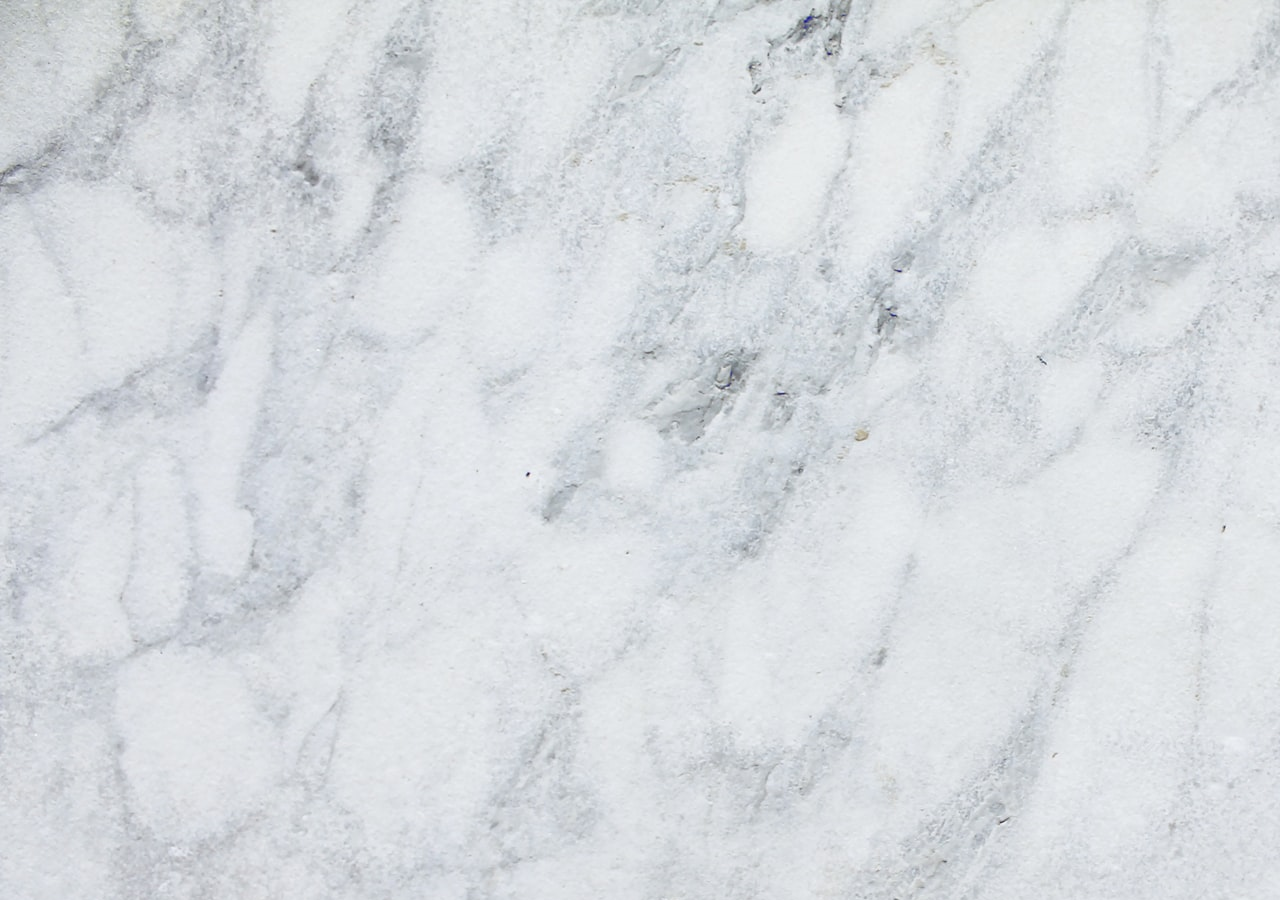
==== commit 1b467043: "Auto-generated commit [ci skip]" ====
--- a/index.html
+++ b/index.html
@@ -1,10 +1,10 @@
 <!DOCTYPE html><html lang="en"><head>
   <meta charset="utf-8">
   <title>TodoApp</title>
-  <base href="/">
+  <base href="/taskfront/">
   <meta name="viewport" content="width=device-width, initial-scale=1">
   <link rel="icon" type="image/x-icon" href="favicon.ico">
-<style>@charset "UTF-8";:root{--bs-blue:#0d6efd;--bs-indigo:#6610f2;--bs-purple:#6f42c1;--bs-pink:#d63384;--bs-red:#dc3545;--bs-orange:#fd7e14;--bs-yellow:#ffc107;--bs-green:#198754;--bs-teal:#20c997;--bs-cyan:#0dcaf0;--bs-white:#fff;--bs-gray:#6c757d;--bs-gray-dark:#343a40;--bs-gray-100:#f8f9fa;--bs-gray-200:#e9ecef;--bs-gray-300:#dee2e6;--bs-gray-400:#ced4da;--bs-gray-500:#adb5bd;--bs-gray-600:#6c757d;--bs-gray-700:#495057;--bs-gray-800:#343a40;--bs-gray-900:#212529;--bs-primary:#0d6efd;--bs-secondary:#6c757d;--bs-success:#198754;--bs-info:#0dcaf0;--bs-warning:#ffc107;--bs-danger:#dc3545;--bs-light:#f8f9fa;--bs-dark:#212529;--bs-primary-rgb:13,110,253;--bs-secondary-rgb:108,117,125;--bs-success-rgb:25,135,84;--bs-info-rgb:13,202,240;--bs-warning-rgb:255,193,7;--bs-danger-rgb:220,53,69;--bs-light-rgb:248,249,250;--bs-dark-rgb:33,37,41;--bs-white-rgb:255,255,255;--bs-black-rgb:0,0,0;--bs-body-color-rgb:33,37,41;--bs-body-bg-rgb:255,255,255;--bs-font-sans-serif:system-ui,-apple-system,"Segoe UI",Roboto,"Helvetica Neue",Arial,"Noto Sans","Liberation Sans",sans-serif,"Apple Color Emoji","Segoe UI Emoji","Segoe UI Symbol","Noto Color Emoji";--bs-font-monospace:SFMono-Regular,Menlo,Monaco,Consolas,"Liberation Mono","Courier New",monospace;--bs-gradient:linear-gradient(180deg, rgba(255, 255, 255, .15), rgba(255, 255, 255, 0));--bs-body-font-family:var(--bs-font-sans-serif);--bs-body-font-size:1rem;--bs-body-font-weight:400;--bs-body-line-height:1.5;--bs-body-color:#212529;--bs-body-bg:#fff}*,:after,:before{box-sizing:border-box}@media (prefers-reduced-motion:no-preference){:root{scroll-behavior:smooth}}body{margin:0;font-family:var(--bs-body-font-family);font-size:var(--bs-body-font-size);font-weight:var(--bs-body-font-weight);line-height:var(--bs-body-line-height);color:var(--bs-body-color);text-align:var(--bs-body-text-align);background-color:var(--bs-body-bg);-webkit-text-size-adjust:100%;-webkit-tap-highlight-color:transparent}body{background-image:url(/todoApp/static/assets/img/marmorbg.jpg)}</style><link rel="stylesheet" href="styles.21ad80084127a414.css" media="print" onload="this.media='all'"><noscript><link rel="stylesheet" href="styles.21ad80084127a414.css"></noscript></head>
+<style>@charset "UTF-8";:root{--bs-blue:#0d6efd;--bs-indigo:#6610f2;--bs-purple:#6f42c1;--bs-pink:#d63384;--bs-red:#dc3545;--bs-orange:#fd7e14;--bs-yellow:#ffc107;--bs-green:#198754;--bs-teal:#20c997;--bs-cyan:#0dcaf0;--bs-white:#fff;--bs-gray:#6c757d;--bs-gray-dark:#343a40;--bs-gray-100:#f8f9fa;--bs-gray-200:#e9ecef;--bs-gray-300:#dee2e6;--bs-gray-400:#ced4da;--bs-gray-500:#adb5bd;--bs-gray-600:#6c757d;--bs-gray-700:#495057;--bs-gray-800:#343a40;--bs-gray-900:#212529;--bs-primary:#0d6efd;--bs-secondary:#6c757d;--bs-success:#198754;--bs-info:#0dcaf0;--bs-warning:#ffc107;--bs-danger:#dc3545;--bs-light:#f8f9fa;--bs-dark:#212529;--bs-primary-rgb:13,110,253;--bs-secondary-rgb:108,117,125;--bs-success-rgb:25,135,84;--bs-info-rgb:13,202,240;--bs-warning-rgb:255,193,7;--bs-danger-rgb:220,53,69;--bs-light-rgb:248,249,250;--bs-dark-rgb:33,37,41;--bs-white-rgb:255,255,255;--bs-black-rgb:0,0,0;--bs-body-color-rgb:33,37,41;--bs-body-bg-rgb:255,255,255;--bs-font-sans-serif:system-ui,-apple-system,"Segoe UI",Roboto,"Helvetica Neue",Arial,"Noto Sans","Liberation Sans",sans-serif,"Apple Color Emoji","Segoe UI Emoji","Segoe UI Symbol","Noto Color Emoji";--bs-font-monospace:SFMono-Regular,Menlo,Monaco,Consolas,"Liberation Mono","Courier New",monospace;--bs-gradient:linear-gradient(180deg, rgba(255, 255, 255, .15), rgba(255, 255, 255, 0));--bs-body-font-family:var(--bs-font-sans-serif);--bs-body-font-size:1rem;--bs-body-font-weight:400;--bs-body-line-height:1.5;--bs-body-color:#212529;--bs-body-bg:#fff}*,:after,:before{box-sizing:border-box}@media (prefers-reduced-motion:no-preference){:root{scroll-behavior:smooth}}body{margin:0;font-family:var(--bs-body-font-family);font-size:var(--bs-body-font-size);font-weight:var(--bs-body-font-weight);line-height:var(--bs-body-line-height);color:var(--bs-body-color);text-align:var(--bs-body-text-align);background-color:var(--bs-body-bg);-webkit-text-size-adjust:100%;-webkit-tap-highlight-color:transparent}body{background-image:url(/assets/img/marmorbg.jpg)}</style><link rel="stylesheet" href="styles.09a60c5f56ddcaba.css" media="print" onload="this.media='all'"><noscript><link rel="stylesheet" href="styles.09a60c5f56ddcaba.css"></noscript></head>
 <body>
   <app-root></app-root>
 <script src="runtime.09cc625d88980f40.js" type="module"></script><script src="polyfills.cb320c0ccb4faba9.js" type="module"></script><script src="scripts.7a8ac5f67a102067.js" defer></script><script src="main.02eb5d9a4c662eff.js" type="module"></script>
--- a/styles.09a60c5f56ddcaba.css
+++ b/styles.09a60c5f56ddcaba.css
@@ -0,0 +1,6 @@
+@charset "UTF-8";/*!
+ * Bootstrap v5.1.3 (https://getbootstrap.com/)
+ * Copyright 2011-2021 The Bootstrap Authors
+ * Copyright 2011-2021 Twitter, Inc.
+ * Licensed under MIT (https://github.com/twbs/bootstrap/blob/main/LICENSE)
+ */:root{--bs-blue:#0d6efd;--bs-indigo:#6610f2;--bs-purple:#6f42c1;--bs-pink:#d63384;--bs-red:#dc3545;--bs-orange:#fd7e14;--bs-yellow:#ffc107;--bs-green:#198754;--bs-teal:#20c997;--bs-cyan:#0dcaf0;--bs-white:#fff;--bs-gray:#6c757d;--bs-gray-dark:#343a40;--bs-gray-100:#f8f9fa;--bs-gray-200:#e9ecef;--bs-gray-300:#dee2e6;--bs-gray-400:#ced4da;--bs-gray-500:#adb5bd;--bs-gray-600:#6c757d;--bs-gray-700:#495057;--bs-gray-800:#343a40;--bs-gray-900:#212529;--bs-primary:#0d6efd;--bs-secondary:#6c757d;--bs-success:#198754;--bs-info:#0dcaf0;--bs-warning:#ffc107;--bs-danger:#dc3545;--bs-light:#f8f9fa;--bs-dark:#212529;--bs-primary-rgb:13,110,253;--bs-secondary-rgb:108,117,125;--bs-success-rgb:25,135,84;--bs-info-rgb:13,202,240;--bs-warning-rgb:255,193,7;--bs-danger-rgb:220,53,69;--bs-light-rgb:248,249,250;--bs-dark-rgb:33,37,41;--bs-white-rgb:255,255,255;--bs-black-rgb:0,0,0;--bs-body-color-rgb:33,37,41;--bs-body-bg-rgb:255,255,255;--bs-font-sans-serif:system-ui,-apple-system,"Segoe UI",Roboto,"Helvetica Neue",Arial,"Noto Sans","Liberation Sans",sans-serif,"Apple Color Emoji","Segoe UI Emoji","Segoe UI Symbol","Noto Color Emoji";--bs-font-monospace:SFMono-Regular,Menlo,Monaco,Consolas,"Liberation Mono","Courier New",monospace;--bs-gradient:linear-gradient(180deg, rgba(255, 255, 255, .15), rgba(255, 255, 255, 0));--bs-body-font-family:var(--bs-font-sans-serif);--bs-body-font-size:1rem;--bs-body-font-weight:400;--bs-body-line-height:1.5;--bs-body-color:#212529;--bs-body-bg:#fff}*,:after,:before{box-sizing:border-box}@media (prefers-reduced-motion:no-preference){:root{scroll-behavior:smooth}}body{margin:0;font-family:var(--bs-body-font-family);font-size:var(--bs-body-font-size);font-weight:var(--bs-body-font-weight);line-height:var(--bs-body-line-height);color:var(--bs-body-color);text-align:var(--bs-body-text-align);background-color:var(--bs-body-bg);-webkit-text-size-adjust:100%;-webkit-tap-highlight-color:transparent}hr{margin:1rem 0;color:inherit;background-color:currentColor;border:0;opacity:.25}hr:not([size]){height:1px}.h1,.h2,.h3,.h4,.h5,.h6,h1,h2,h3,h4,h5,h6{margin-top:0;margin-bottom:.5rem;font-weight:500;line-height:1.2}.h1,h1{font-size:calc(1.375rem + 1.5vw)}@media (min-width:1200px){.h1,h1{font-size:2.5rem}}.h2,h2{font-size:calc(1.325rem + .9vw)}@media (min-width:1200px){.h2,h2{font-size:2rem}}.h3,h3{font-size:calc(1.3rem + .6vw)}@media (min-width:1200px){.h3,h3{font-size:1.75rem}}.h4,h4{font-size:calc(1.275rem + .3vw)}@media (min-width:1200px){.h4,h4{font-size:1.5rem}}.h5,h5{font-size:1.25rem}.h6,h6{font-size:1rem}p{margin-top:0;margin-bottom:1rem}abbr[data-bs-original-title],abbr[title]{-webkit-text-decoration:underline dotted;text-decoration:underline dotted;cursor:help;-webkit-text-decoration-skip-ink:none;text-decoration-skip-ink:none}address{margin-bottom:1rem;font-style:normal;line-height:inherit}ol,ul{padding-left:2rem}dl,ol,ul{margin-top:0;margin-bottom:1rem}ol ol,ol ul,ul ol,ul ul{margin-bottom:0}dt{font-weight:700}dd{margin-bottom:.5rem;margin-left:0}blockquote{margin:0 0 1rem}b,strong{font-weight:bolder}.small,small{font-size:.875em}.mark,mark{padding:.2em;background-color:#fcf8e3}sub,sup{position:relative;font-size:.75em;line-height:0;vertical-align:baseline}sub{bottom:-.25em}sup{top:-.5em}a{color:#0d6efd;text-decoration:underline}a:hover{color:#0a58ca}a:not([href]):not([class]),a:not([href]):not([class]):hover{color:inherit;text-decoration:none}code,kbd,pre,samp{font-family:var(--bs-font-monospace);font-size:1em;direction:ltr;unicode-bidi:bidi-override}pre{display:block;margin-top:0;margin-bottom:1rem;overflow:auto;font-size:.875em}pre code{font-size:inherit;color:inherit;word-break:normal}code{font-size:.875em;color:#d63384;word-wrap:break-word}a>code{color:inherit}kbd{padding:.2rem .4rem;font-size:.875em;color:#fff;background-color:#212529;border-radius:.2rem}kbd kbd{padding:0;font-size:1em;font-weight:700}figure{margin:0 0 1rem}img,svg{vertical-align:middle}table{caption-side:bottom;border-collapse:collapse}caption{padding-top:.5rem;padding-bottom:.5rem;color:#6c757d;text-align:left}th{text-align:inherit;text-align:-webkit-match-parent}tbody,td,tfoot,th,thead,tr{border-color:inherit;border-style:solid;border-width:0}label{display:inline-block}button{border-radius:0}button:focus:not(:focus-visible){outline:0}button,input,optgroup,select,textarea{margin:0;font-family:inherit;font-size:inherit;line-height:inherit}button,select{text-transform:none}[role=button]{cursor:pointer}select{word-wrap:normal}select:disabled{opacity:1}[list]::-webkit-calendar-picker-indicator{display:none}[type=button],[type=reset],[type=submit],button{-webkit-appearance:button}[type=button]:not(:disabled),[type=reset]:not(:disabled),[type=submit]:not(:disabled),button:not(:disabled){cursor:pointer}::-moz-focus-inner{padding:0;border-style:none}textarea{resize:vertical}fieldset{min-width:0;padding:0;margin:0;border:0}legend{float:left;width:100%;padding:0;margin-bottom:.5rem;font-size:calc(1.275rem + .3vw);line-height:inherit}@media (min-width:1200px){legend{font-size:1.5rem}}legend+*{clear:left}::-webkit-datetime-edit-day-field,::-webkit-datetime-edit-fields-wrapper,::-webkit-datetime-edit-hour-field,::-webkit-datetime-edit-minute,::-webkit-datetime-edit-month-field,::-webkit-datetime-edit-text,::-webkit-datetime-edit-year-field{padding:0}::-webkit-inner-spin-button{height:auto}[type=search]{outline-offset:-2px;-webkit-appearance:textfield}::-webkit-search-decoration{-webkit-appearance:none}::-webkit-color-swatch-wrapper{padding:0}::-webkit-file-upload-button{font:inherit}::file-selector-button{font:inherit}::-webkit-file-upload-button{font:inherit;-webkit-appearance:button}output{display:inline-block}iframe{border:0}summary{display:list-item;cursor:pointer}progress{vertical-align:baseline}[hidden]{display:none!important}.lead{font-size:1.25rem;font-weight:300}.display-1{font-size:calc(1.625rem + 4.5vw);font-weight:300;line-height:1.2}@media (min-width:1200px){.display-1{font-size:5rem}}.display-2{font-size:calc(1.575rem + 3.9vw);font-weight:300;line-height:1.2}@media (min-width:1200px){.display-2{font-size:4.5rem}}.display-3{font-size:calc(1.525rem + 3.3vw);font-weight:300;line-height:1.2}@media (min-width:1200px){.display-3{font-size:4rem}}.display-4{font-size:calc(1.475rem + 2.7vw);font-weight:300;line-height:1.2}@media (min-width:1200px){.display-4{font-size:3.5rem}}.display-5{font-size:calc(1.425rem + 2.1vw);font-weight:300;line-height:1.2}@media (min-width:1200px){.display-5{font-size:3rem}}.display-6{font-size:calc(1.375rem + 1.5vw);font-weight:300;line-height:1.2}@media (min-width:1200px){.display-6{font-size:2.5rem}}.list-unstyled,.list-inline{padding-left:0;list-style:none}.list-inline-item{display:inline-block}.list-inline-item:not(:last-child){margin-right:.5rem}.initialism{font-size:.875em;text-transform:uppercase}.blockquote{margin-bottom:1rem;font-size:1.25rem}.blockquote>:last-child{margin-bottom:0}.blockquote-footer{margin-top:-1rem;margin-bottom:1rem;font-size:.875em;color:#6c757d}.blockquote-footer:before{content:"\2014\a0"}.img-fluid{max-width:100%;height:auto}.img-thumbnail{padding:.25rem;background-color:#fff;border:1px solid #dee2e6;border-radius:.25rem;max-width:100%;height:auto}.figure{display:inline-block}.figure-img{margin-bottom:.5rem;line-height:1}.figure-caption{font-size:.875em;color:#6c757d}.container,.container-fluid,.container-lg,.container-md,.container-sm,.container-xl,.container-xxl{width:100%;padding-right:var(--bs-gutter-x,.75rem);padding-left:var(--bs-gutter-x,.75rem);margin-right:auto;margin-left:auto}@media (min-width:576px){.container,.container-sm{max-width:540px}}@media (min-width:768px){.container,.container-md,.container-sm{max-width:720px}}@media (min-width:992px){.container,.container-lg,.container-md,.container-sm{max-width:960px}}@media (min-width:1200px){.container,.container-lg,.container-md,.container-sm,.container-xl{max-width:1140px}}@media (min-width:1400px){.container,.container-lg,.container-md,.container-sm,.container-xl,.container-xxl{max-width:1320px}}.row{--bs-gutter-x:1.5rem;--bs-gutter-y:0;display:flex;flex-wrap:wrap;margin-top:calc(-1 * var(--bs-gutter-y));margin-right:calc(-.5 * var(--bs-gutter-x));margin-left:calc(-.5 * var(--bs-gutter-x))}.row>*{flex-shrink:0;width:100%;max-width:100%;padding-right:calc(var(--bs-gutter-x) * .5);padding-left:calc(var(--bs-gutter-x) * .5);margin-top:var(--bs-gutter-y)}.col{flex:1 0 0%}.row-cols-auto>*{flex:0 0 auto;width:auto}.row-cols-1>*{flex:0 0 auto;width:100%}.row-cols-2>*{flex:0 0 auto;width:50%}.row-cols-3>*{flex:0 0 auto;width:33.3333333333%}.row-cols-4>*{flex:0 0 auto;width:25%}.row-cols-5>*{flex:0 0 auto;width:20%}.row-cols-6>*{flex:0 0 auto;width:16.6666666667%}.col-auto{flex:0 0 auto;width:auto}.col-1{flex:0 0 auto;width:8.33333333%}.col-2{flex:0 0 auto;width:16.66666667%}.col-3{flex:0 0 auto;width:25%}.col-4{flex:0 0 auto;width:33.33333333%}.col-5{flex:0 0 auto;width:41.66666667%}.col-6{flex:0 0 auto;width:50%}.col-7{flex:0 0 auto;width:58.33333333%}.col-8{flex:0 0 auto;width:66.66666667%}.col-9{flex:0 0 auto;width:75%}.col-10{flex:0 0 auto;width:83.33333333%}.col-11{flex:0 0 auto;width:91.66666667%}.col-12{flex:0 0 auto;width:100%}.offset-1{margin-left:8.33333333%}.offset-2{margin-left:16.66666667%}.offset-3{margin-left:25%}.offset-4{margin-left:33.33333333%}.offset-5{margin-left:41.66666667%}.offset-6{margin-left:50%}.offset-7{margin-left:58.33333333%}.offset-8{margin-left:66.66666667%}.offset-9{margin-left:75%}.offset-10{margin-left:83.33333333%}.offset-11{margin-left:91.66666667%}.g-0,.gx-0{--bs-gutter-x:0}.g-0,.gy-0{--bs-gutter-y:0}.g-1,.gx-1{--bs-gutter-x:.25rem}.g-1,.gy-1{--bs-gutter-y:.25rem}.g-2,.gx-2{--bs-gutter-x:.5rem}.g-2,.gy-2{--bs-gutter-y:.5rem}.g-3,.gx-3{--bs-gutter-x:1rem}.g-3,.gy-3{--bs-gutter-y:1rem}.g-4,.gx-4{--bs-gutter-x:1.5rem}.g-4,.gy-4{--bs-gutter-y:1.5rem}.g-5,.gx-5{--bs-gutter-x:3rem}.g-5,.gy-5{--bs-gutter-y:3rem}@media (min-width:576px){.col-sm{flex:1 0 0%}.row-cols-sm-auto>*{flex:0 0 auto;width:auto}.row-cols-sm-1>*{flex:0 0 auto;width:100%}.row-cols-sm-2>*{flex:0 0 auto;width:50%}.row-cols-sm-3>*{flex:0 0 auto;width:33.3333333333%}.row-cols-sm-4>*{flex:0 0 auto;width:25%}.row-cols-sm-5>*{flex:0 0 auto;width:20%}.row-cols-sm-6>*{flex:0 0 auto;width:16.6666666667%}.col-sm-auto{flex:0 0 auto;width:auto}.col-sm-1{flex:0 0 auto;width:8.33333333%}.col-sm-2{flex:0 0 auto;width:16.66666667%}.col-sm-3{flex:0 0 auto;width:25%}.col-sm-4{flex:0 0 auto;width:33.33333333%}.col-sm-5{flex:0 0 auto;width:41.66666667%}.col-sm-6{flex:0 0 auto;width:50%}.col-sm-7{flex:0 0 auto;width:58.33333333%}.col-sm-8{flex:0 0 auto;width:66.66666667%}.col-sm-9{flex:0 0 auto;width:75%}.col-sm-10{flex:0 0 auto;width:83.33333333%}.col-sm-11{flex:0 0 auto;width:91.66666667%}.col-sm-12{flex:0 0 auto;width:100%}.offset-sm-0{margin-left:0}.offset-sm-1{margin-left:8.33333333%}.offset-sm-2{margin-left:16.66666667%}.offset-sm-3{margin-left:25%}.offset-sm-4{margin-left:33.33333333%}.offset-sm-5{margin-left:41.66666667%}.offset-sm-6{margin-left:50%}.offset-sm-7{margin-left:58.33333333%}.offset-sm-8{margin-left:66.66666667%}.offset-sm-9{margin-left:75%}.offset-sm-10{margin-left:83.33333333%}.offset-sm-11{margin-left:91.66666667%}.g-sm-0,.gx-sm-0{--bs-gutter-x:0}.g-sm-0,.gy-sm-0{--bs-gutter-y:0}.g-sm-1,.gx-sm-1{--bs-gutter-x:.25rem}.g-sm-1,.gy-sm-1{--bs-gutter-y:.25rem}.g-sm-2,.gx-sm-2{--bs-gutter-x:.5rem}.g-sm-2,.gy-sm-2{--bs-gutter-y:.5rem}.g-sm-3,.gx-sm-3{--bs-gutter-x:1rem}.g-sm-3,.gy-sm-3{--bs-gutter-y:1rem}.g-sm-4,.gx-sm-4{--bs-gutter-x:1.5rem}.g-sm-4,.gy-sm-4{--bs-gutter-y:1.5rem}.g-sm-5,.gx-sm-5{--bs-gutter-x:3rem}.g-sm-5,.gy-sm-5{--bs-gutter-y:3rem}}@media (min-width:768px){.col-md{flex:1 0 0%}.row-cols-md-auto>*{flex:0 0 auto;width:auto}.row-cols-md-1>*{flex:0 0 auto;width:100%}.row-cols-md-2>*{flex:0 0 auto;width:50%}.row-cols-md-3>*{flex:0 0 auto;width:33.3333333333%}.row-cols-md-4>*{flex:0 0 auto;width:25%}.row-cols-md-5>*{flex:0 0 auto;width:20%}.row-cols-md-6>*{flex:0 0 auto;width:16.6666666667%}.col-md-auto{flex:0 0 auto;width:auto}.col-md-1{flex:0 0 auto;width:8.33333333%}.col-md-2{flex:0 0 auto;width:16.66666667%}.col-md-3{flex:0 0 auto;width:25%}.col-md-4{flex:0 0 auto;width:33.33333333%}.col-md-5{flex:0 0 auto;width:41.66666667%}.col-md-6{flex:0 0 auto;width:50%}.col-md-7{flex:0 0 auto;width:58.33333333%}.col-md-8{flex:0 0 auto;width:66.66666667%}.col-md-9{flex:0 0 auto;width:75%}.col-md-10{flex:0 0 auto;width:83.33333333%}.col-md-11{flex:0 0 auto;width:91.66666667%}.col-md-12{flex:0 0 auto;width:100%}.offset-md-0{margin-left:0}.offset-md-1{margin-left:8.33333333%}.offset-md-2{margin-left:16.66666667%}.offset-md-3{margin-left:25%}.offset-md-4{margin-left:33.33333333%}.offset-md-5{margin-left:41.66666667%}.offset-md-6{margin-left:50%}.offset-md-7{margin-left:58.33333333%}.offset-md-8{margin-left:66.66666667%}.offset-md-9{margin-left:75%}.offset-md-10{margin-left:83.33333333%}.offset-md-11{margin-left:91.66666667%}.g-md-0,.gx-md-0{--bs-gutter-x:0}.g-md-0,.gy-md-0{--bs-gutter-y:0}.g-md-1,.gx-md-1{--bs-gutter-x:.25rem}.g-md-1,.gy-md-1{--bs-gutter-y:.25rem}.g-md-2,.gx-md-2{--bs-gutter-x:.5rem}.g-md-2,.gy-md-2{--bs-gutter-y:.5rem}.g-md-3,.gx-md-3{--bs-gutter-x:1rem}.g-md-3,.gy-md-3{--bs-gutter-y:1rem}.g-md-4,.gx-md-4{--bs-gutter-x:1.5rem}.g-md-4,.gy-md-4{--bs-gutter-y:1.5rem}.g-md-5,.gx-md-5{--bs-gutter-x:3rem}.g-md-5,.gy-md-5{--bs-gutter-y:3rem}}@media (min-width:992px){.col-lg{flex:1 0 0%}.row-cols-lg-auto>*{flex:0 0 auto;width:auto}.row-cols-lg-1>*{flex:0 0 auto;width:100%}.row-cols-lg-2>*{flex:0 0 auto;width:50%}.row-cols-lg-3>*{flex:0 0 auto;width:33.3333333333%}.row-cols-lg-4>*{flex:0 0 auto;width:25%}.row-cols-lg-5>*{flex:0 0 auto;width:20%}.row-cols-lg-6>*{flex:0 0 auto;width:16.6666666667%}.col-lg-auto{flex:0 0 auto;width:auto}.col-lg-1{flex:0 0 auto;width:8.33333333%}.col-lg-2{flex:0 0 auto;width:16.66666667%}.col-lg-3{flex:0 0 auto;width:25%}.col-lg-4{flex:0 0 auto;width:33.33333333%}.col-lg-5{flex:0 0 auto;width:41.66666667%}.col-lg-6{flex:0 0 auto;width:50%}.col-lg-7{flex:0 0 auto;width:58.33333333%}.col-lg-8{flex:0 0 auto;width:66.66666667%}.col-lg-9{flex:0 0 auto;width:75%}.col-lg-10{flex:0 0 auto;width:83.33333333%}.col-lg-11{flex:0 0 auto;width:91.66666667%}.col-lg-12{flex:0 0 auto;width:100%}.offset-lg-0{margin-left:0}.offset-lg-1{margin-left:8.33333333%}.offset-lg-2{margin-left:16.66666667%}.offset-lg-3{margin-left:25%}.offset-lg-4{margin-left:33.33333333%}.offset-lg-5{margin-left:41.66666667%}.offset-lg-6{margin-left:50%}.offset-lg-7{margin-left:58.33333333%}.offset-lg-8{margin-left:66.66666667%}.offset-lg-9{margin-left:75%}.offset-lg-10{margin-left:83.33333333%}.offset-lg-11{margin-left:91.66666667%}.g-lg-0,.gx-lg-0{--bs-gutter-x:0}.g-lg-0,.gy-lg-0{--bs-gutter-y:0}.g-lg-1,.gx-lg-1{--bs-gutter-x:.25rem}.g-lg-1,.gy-lg-1{--bs-gutter-y:.25rem}.g-lg-2,.gx-lg-2{--bs-gutter-x:.5rem}.g-lg-2,.gy-lg-2{--bs-gutter-y:.5rem}.g-lg-3,.gx-lg-3{--bs-gutter-x:1rem}.g-lg-3,.gy-lg-3{--bs-gutter-y:1rem}.g-lg-4,.gx-lg-4{--bs-gutter-x:1.5rem}.g-lg-4,.gy-lg-4{--bs-gutter-y:1.5rem}.g-lg-5,.gx-lg-5{--bs-gutter-x:3rem}.g-lg-5,.gy-lg-5{--bs-gutter-y:3rem}}@media (min-width:1200px){.col-xl{flex:1 0 0%}.row-cols-xl-auto>*{flex:0 0 auto;width:auto}.row-cols-xl-1>*{flex:0 0 auto;width:100%}.row-cols-xl-2>*{flex:0 0 auto;width:50%}.row-cols-xl-3>*{flex:0 0 auto;width:33.3333333333%}.row-cols-xl-4>*{flex:0 0 auto;width:25%}.row-cols-xl-5>*{flex:0 0 auto;width:20%}.row-cols-xl-6>*{flex:0 0 auto;width:16.6666666667%}.col-xl-auto{flex:0 0 auto;width:auto}.col-xl-1{flex:0 0 auto;width:8.33333333%}.col-xl-2{flex:0 0 auto;width:16.66666667%}.col-xl-3{flex:0 0 auto;width:25%}.col-xl-4{flex:0 0 auto;width:33.33333333%}.col-xl-5{flex:0 0 auto;width:41.66666667%}.col-xl-6{flex:0 0 auto;width:50%}.col-xl-7{flex:0 0 auto;width:58.33333333%}.col-xl-8{flex:0 0 auto;width:66.66666667%}.col-xl-9{flex:0 0 auto;width:75%}.col-xl-10{flex:0 0 auto;width:83.33333333%}.col-xl-11{flex:0 0 auto;width:91.66666667%}.col-xl-12{flex:0 0 auto;width:100%}.offset-xl-0{margin-left:0}.offset-xl-1{margin-left:8.33333333%}.offset-xl-2{margin-left:16.66666667%}.offset-xl-3{margin-left:25%}.offset-xl-4{margin-left:33.33333333%}.offset-xl-5{margin-left:41.66666667%}.offset-xl-6{margin-left:50%}.offset-xl-7{margin-left:58.33333333%}.offset-xl-8{margin-left:66.66666667%}.offset-xl-9{margin-left:75%}.offset-xl-10{margin-left:83.33333333%}.offset-xl-11{margin-left:91.66666667%}.g-xl-0,.gx-xl-0{--bs-gutter-x:0}.g-xl-0,.gy-xl-0{--bs-gutter-y:0}.g-xl-1,.gx-xl-1{--bs-gutter-x:.25rem}.g-xl-1,.gy-xl-1{--bs-gutter-y:.25rem}.g-xl-2,.gx-xl-2{--bs-gutter-x:.5rem}.g-xl-2,.gy-xl-2{--bs-gutter-y:.5rem}.g-xl-3,.gx-xl-3{--bs-gutter-x:1rem}.g-xl-3,.gy-xl-3{--bs-gutter-y:1rem}.g-xl-4,.gx-xl-4{--bs-gutter-x:1.5rem}.g-xl-4,.gy-xl-4{--bs-gutter-y:1.5rem}.g-xl-5,.gx-xl-5{--bs-gutter-x:3rem}.g-xl-5,.gy-xl-5{--bs-gutter-y:3rem}}@media (min-width:1400px){.col-xxl{flex:1 0 0%}.row-cols-xxl-auto>*{flex:0 0 auto;width:auto}.row-cols-xxl-1>*{flex:0 0 auto;width:100%}.row-cols-xxl-2>*{flex:0 0 auto;width:50%}.row-cols-xxl-3>*{flex:0 0 auto;width:33.3333333333%}.row-cols-xxl-4>*{flex:0 0 auto;width:25%}.row-cols-xxl-5>*{flex:0 0 auto;width:20%}.row-cols-xxl-6>*{flex:0 0 auto;width:16.6666666667%}.col-xxl-auto{flex:0 0 auto;width:auto}.col-xxl-1{flex:0 0 auto;width:8.33333333%}.col-xxl-2{flex:0 0 auto;width:16.66666667%}.col-xxl-3{flex:0 0 auto;width:25%}.col-xxl-4{flex:0 0 auto;width:33.33333333%}.col-xxl-5{flex:0 0 auto;width:41.66666667%}.col-xxl-6{flex:0 0 auto;width:50%}.col-xxl-7{flex:0 0 auto;width:58.33333333%}.col-xxl-8{flex:0 0 auto;width:66.66666667%}.col-xxl-9{flex:0 0 auto;width:75%}.col-xxl-10{flex:0 0 auto;width:83.33333333%}.col-xxl-11{flex:0 0 auto;width:91.66666667%}.col-xxl-12{flex:0 0 auto;width:100%}.offset-xxl-0{margin-left:0}.offset-xxl-1{margin-left:8.33333333%}.offset-xxl-2{margin-left:16.66666667%}.offset-xxl-3{margin-left:25%}.offset-xxl-4{margin-left:33.33333333%}.offset-xxl-5{margin-left:41.66666667%}.offset-xxl-6{margin-left:50%}.offset-xxl-7{margin-left:58.33333333%}.offset-xxl-8{margin-left:66.66666667%}.offset-xxl-9{margin-left:75%}.offset-xxl-10{margin-left:83.33333333%}.offset-xxl-11{margin-left:91.66666667%}.g-xxl-0,.gx-xxl-0{--bs-gutter-x:0}.g-xxl-0,.gy-xxl-0{--bs-gutter-y:0}.g-xxl-1,.gx-xxl-1{--bs-gutter-x:.25rem}.g-xxl-1,.gy-xxl-1{--bs-gutter-y:.25rem}.g-xxl-2,.gx-xxl-2{--bs-gutter-x:.5rem}.g-xxl-2,.gy-xxl-2{--bs-gutter-y:.5rem}.g-xxl-3,.gx-xxl-3{--bs-gutter-x:1rem}.g-xxl-3,.gy-xxl-3{--bs-gutter-y:1rem}.g-xxl-4,.gx-xxl-4{--bs-gutter-x:1.5rem}.g-xxl-4,.gy-xxl-4{--bs-gutter-y:1.5rem}.g-xxl-5,.gx-xxl-5{--bs-gutter-x:3rem}.g-xxl-5,.gy-xxl-5{--bs-gutter-y:3rem}}.table{--bs-table-bg:transparent;--bs-table-accent-bg:transparent;--bs-table-striped-color:#212529;--bs-table-striped-bg:rgba(0, 0, 0, .05);--bs-table-active-color:#212529;--bs-table-active-bg:rgba(0, 0, 0, .1);--bs-table-hover-color:#212529;--bs-table-hover-bg:rgba(0, 0, 0, .075);width:100%;margin-bottom:1rem;color:#212529;vertical-align:top;border-color:#dee2e6}.table>:not(caption)>*>*{padding:.5rem;background-color:var(--bs-table-bg);border-bottom-width:1px;box-shadow:inset 0 0 0 9999px var(--bs-table-accent-bg)}.table>tbody{vertical-align:inherit}.table>thead{vertical-align:bottom}.table>:not(:first-child){border-top:2px solid currentColor}.caption-top{caption-side:top}.table-sm>:not(caption)>*>*{padding:.25rem}.table-bordered>:not(caption)>*{border-width:1px 0}.table-bordered>:not(caption)>*>*{border-width:0 1px}.table-borderless>:not(caption)>*>*{border-bottom-width:0}.table-borderless>:not(:first-child){border-top-width:0}.table-striped>tbody>tr:nth-of-type(odd)>*{--bs-table-accent-bg:var(--bs-table-striped-bg);color:var(--bs-table-striped-color)}.table-active{--bs-table-accent-bg:var(--bs-table-active-bg);color:var(--bs-table-active-color)}.table-hover>tbody>tr:hover>*{--bs-table-accent-bg:var(--bs-table-hover-bg);color:var(--bs-table-hover-color)}.table-primary{--bs-table-bg:#cfe2ff;--bs-table-striped-bg:#c5d7f2;--bs-table-striped-color:#000;--bs-table-active-bg:#bacbe6;--bs-table-active-color:#000;--bs-table-hover-bg:#bfd1ec;--bs-table-hover-color:#000;color:#000;border-color:#bacbe6}.table-secondary{--bs-table-bg:#e2e3e5;--bs-table-striped-bg:#d7d8da;--bs-table-striped-color:#000;--bs-table-active-bg:#cbccce;--bs-table-active-color:#000;--bs-table-hover-bg:#d1d2d4;--bs-table-hover-color:#000;color:#000;border-color:#cbccce}.table-success{--bs-table-bg:#d1e7dd;--bs-table-striped-bg:#c7dbd2;--bs-table-striped-color:#000;--bs-table-active-bg:#bcd0c7;--bs-table-active-color:#000;--bs-table-hover-bg:#c1d6cc;--bs-table-hover-color:#000;color:#000;border-color:#bcd0c7}.table-info{--bs-table-bg:#cff4fc;--bs-table-striped-bg:#c5e8ef;--bs-table-striped-color:#000;--bs-table-active-bg:#badce3;--bs-table-active-color:#000;--bs-table-hover-bg:#bfe2e9;--bs-table-hover-color:#000;color:#000;border-color:#badce3}.table-warning{--bs-table-bg:#fff3cd;--bs-table-striped-bg:#f2e7c3;--bs-table-striped-color:#000;--bs-table-active-bg:#e6dbb9;--bs-table-active-color:#000;--bs-table-hover-bg:#ece1be;--bs-table-hover-color:#000;color:#000;border-color:#e6dbb9}.table-danger{--bs-table-bg:#f8d7da;--bs-table-striped-bg:#eccccf;--bs-table-striped-color:#000;--bs-table-active-bg:#dfc2c4;--bs-table-active-color:#000;--bs-table-hover-bg:#e5c7ca;--bs-table-hover-color:#000;color:#000;border-color:#dfc2c4}.table-light{--bs-table-bg:#f8f9fa;--bs-table-striped-bg:#ecedee;--bs-table-striped-color:#000;--bs-table-active-bg:#dfe0e1;--bs-table-active-color:#000;--bs-table-hover-bg:#e5e6e7;--bs-table-hover-color:#000;color:#000;border-color:#dfe0e1}.table-dark{--bs-table-bg:#212529;--bs-table-striped-bg:#2c3034;--bs-table-striped-color:#fff;--bs-table-active-bg:#373b3e;--bs-table-active-color:#fff;--bs-table-hover-bg:#323539;--bs-table-hover-color:#fff;color:#fff;border-color:#373b3e}.table-responsive{overflow-x:auto;-webkit-overflow-scrolling:touch}@media (max-width:575.98px){.table-responsive-sm{overflow-x:auto;-webkit-overflow-scrolling:touch}}@media (max-width:767.98px){.table-responsive-md{overflow-x:auto;-webkit-overflow-scrolling:touch}}@media (max-width:991.98px){.table-responsive-lg{overflow-x:auto;-webkit-overflow-scrolling:touch}}@media (max-width:1199.98px){.table-responsive-xl{overflow-x:auto;-webkit-overflow-scrolling:touch}}@media (max-width:1399.98px){.table-responsive-xxl{overflow-x:auto;-webkit-overflow-scrolling:touch}}.form-label{margin-bottom:.5rem}.col-form-label{padding-top:calc(.375rem + 1px);padding-bottom:calc(.375rem + 1px);margin-bottom:0;font-size:inherit;line-height:1.5}.col-form-label-lg{padding-top:calc(.5rem + 1px);padding-bottom:calc(.5rem + 1px);font-size:1.25rem}.col-form-label-sm{padding-top:calc(.25rem + 1px);padding-bottom:calc(.25rem + 1px);font-size:.875rem}.form-text{margin-top:.25rem;font-size:.875em;color:#6c757d}.form-control{display:block;width:100%;padding:.375rem .75rem;font-size:1rem;font-weight:400;line-height:1.5;color:#212529;background-color:#fff;background-clip:padding-box;border:1px solid #ced4da;-webkit-appearance:none;appearance:none;border-radius:.25rem;transition:border-color .15s ease-in-out,box-shadow .15s ease-in-out}@media (prefers-reduced-motion:reduce){.form-control{transition:none}}.form-control[type=file]{overflow:hidden}.form-control[type=file]:not(:disabled):not([readonly]){cursor:pointer}.form-control:focus{color:#212529;background-color:#fff;border-color:#86b7fe;outline:0;box-shadow:0 0 0 .25rem #0d6efd40}.form-control::-webkit-date-and-time-value{height:1.5em}.form-control::placeholder{color:#6c757d;opacity:1}.form-control:disabled,.form-control[readonly]{background-color:#e9ecef;opacity:1}.form-control::-webkit-file-upload-button{padding:.375rem .75rem;margin:-.375rem -.75rem;margin-inline-end:.75rem;color:#212529;background-color:#e9ecef;pointer-events:none;border-color:inherit;border-style:solid;border-width:0;border-inline-end-width:1px;border-radius:0;-webkit-transition:color .15s ease-in-out,background-color .15s ease-in-out,border-color .15s ease-in-out,box-shadow .15s ease-in-out;transition:color .15s ease-in-out,background-color .15s ease-in-out,border-color .15s ease-in-out,box-shadow .15s ease-in-out}.form-control::file-selector-button{padding:.375rem .75rem;margin:-.375rem -.75rem;margin-inline-end:.75rem;color:#212529;background-color:#e9ecef;pointer-events:none;border-color:inherit;border-style:solid;border-width:0;border-inline-end-width:1px;border-radius:0;transition:color .15s ease-in-out,background-color .15s ease-in-out,border-color .15s ease-in-out,box-shadow .15s ease-in-out}@media (prefers-reduced-motion:reduce){.form-control::-webkit-file-upload-button{-webkit-transition:none;transition:none}.form-control::file-selector-button{transition:none}}.form-control:hover:not(:disabled):not([readonly])::-webkit-file-upload-button{background-color:#dde0e3}.form-control:hover:not(:disabled):not([readonly])::file-selector-button{background-color:#dde0e3}.form-control::-webkit-file-upload-button{padding:.375rem .75rem;margin:-.375rem -.75rem;margin-inline-end:.75rem;color:#212529;background-color:#e9ecef;pointer-events:none;border-color:inherit;border-style:solid;border-width:0;border-inline-end-width:1px;border-radius:0;-webkit-transition:color .15s ease-in-out,background-color .15s ease-in-out,border-color .15s ease-in-out,box-shadow .15s ease-in-out;transition:color .15s ease-in-out,background-color .15s ease-in-out,border-color .15s ease-in-out,box-shadow .15s ease-in-out}@media (prefers-reduced-motion:reduce){.form-control::-webkit-file-upload-button{-webkit-transition:none;transition:none}}.form-control:hover:not(:disabled):not([readonly])::-webkit-file-upload-button{background-color:#dde0e3}.form-control-plaintext{display:block;width:100%;padding:.375rem 0;margin-bottom:0;line-height:1.5;color:#212529;background-color:transparent;border:solid transparent;border-width:1px 0}.form-control-plaintext.form-control-lg,.form-control-plaintext.form-control-sm{padding-right:0;padding-left:0}.form-control-sm{min-height:calc(1.5em + .5rem + 2px);padding:.25rem .5rem;font-size:.875rem;border-radius:.2rem}.form-control-sm::-webkit-file-upload-button{padding:.25rem .5rem;margin:-.25rem -.5rem;margin-inline-end:.5rem}.form-control-sm::file-selector-button{padding:.25rem .5rem;margin:-.25rem -.5rem;margin-inline-end:.5rem}.form-control-sm::-webkit-file-upload-button{padding:.25rem .5rem;margin:-.25rem -.5rem;margin-inline-end:.5rem}.form-control-lg{min-height:calc(1.5em + 1rem + 2px);padding:.5rem 1rem;font-size:1.25rem;border-radius:.3rem}.form-control-lg::-webkit-file-upload-button{padding:.5rem 1rem;margin:-.5rem -1rem;margin-inline-end:1rem}.form-control-lg::file-selector-button{padding:.5rem 1rem;margin:-.5rem -1rem;margin-inline-end:1rem}.form-control-lg::-webkit-file-upload-button{padding:.5rem 1rem;margin:-.5rem -1rem;margin-inline-end:1rem}textarea.form-control{min-height:calc(1.5em + .75rem + 2px)}textarea.form-control-sm{min-height:calc(1.5em + .5rem + 2px)}textarea.form-control-lg{min-height:calc(1.5em + 1rem + 2px)}.form-control-color{width:3rem;height:auto;padding:.375rem}.form-control-color:not(:disabled):not([readonly]){cursor:pointer}.form-control-color::-moz-color-swatch{height:1.5em;border-radius:.25rem}.form-control-color::-webkit-color-swatch{height:1.5em;border-radius:.25rem}.form-select{display:block;width:100%;padding:.375rem 2.25rem .375rem .75rem;-moz-padding-start:calc(.75rem - 3px);font-size:1rem;font-weight:400;line-height:1.5;color:#212529;background-color:#fff;background-image:url("data:image/svg+xml,%3csvg xmlns='http://www.w3.org/2000/svg' viewBox='0 0 16 16'%3e%3cpath fill='none' stroke='%23343a40' stroke-linecap='round' stroke-linejoin='round' stroke-width='2' d='M2 5l6 6 6-6'/%3e%3c/svg%3e");background-repeat:no-repeat;background-position:right .75rem center;background-size:16px 12px;border:1px solid #ced4da;border-radius:.25rem;transition:border-color .15s ease-in-out,box-shadow .15s ease-in-out;-webkit-appearance:none;appearance:none}@media (prefers-reduced-motion:reduce){.form-select{transition:none}}.form-select:focus{border-color:#86b7fe;outline:0;box-shadow:0 0 0 .25rem #0d6efd40}.form-select[multiple],.form-select[size]:not([size="1"]){padding-right:.75rem;background-image:none}.form-select:disabled{background-color:#e9ecef}.form-select:-moz-focusring{color:transparent;text-shadow:0 0 0 #212529}.form-select-sm{padding-top:.25rem;padding-bottom:.25rem;padding-left:.5rem;font-size:.875rem;border-radius:.2rem}.form-select-lg{padding-top:.5rem;padding-bottom:.5rem;padding-left:1rem;font-size:1.25rem;border-radius:.3rem}.form-check{display:block;min-height:1.5rem;padding-left:1.5em;margin-bottom:.125rem}.form-check .form-check-input{float:left;margin-left:-1.5em}.form-check-input{width:1em;height:1em;margin-top:.25em;vertical-align:top;background-color:#fff;background-repeat:no-repeat;background-position:center;background-size:contain;border:1px solid rgba(0,0,0,.25);-webkit-appearance:none;appearance:none;-webkit-print-color-adjust:exact;color-adjust:exact}.form-check-input[type=checkbox]{border-radius:.25em}.form-check-input[type=radio]{border-radius:50%}.form-check-input:active{filter:brightness(90%)}.form-check-input:focus{border-color:#86b7fe;outline:0;box-shadow:0 0 0 .25rem #0d6efd40}.form-check-input:checked{background-color:#0d6efd;border-color:#0d6efd}.form-check-input:checked[type=checkbox]{background-image:url("data:image/svg+xml,%3csvg xmlns='http://www.w3.org/2000/svg' viewBox='0 0 20 20'%3e%3cpath fill='none' stroke='%23fff' stroke-linecap='round' stroke-linejoin='round' stroke-width='3' d='M6 10l3 3l6-6'/%3e%3c/svg%3e")}.form-check-input:checked[type=radio]{background-image:url("data:image/svg+xml,%3csvg xmlns='http://www.w3.org/2000/svg' viewBox='-4 -4 8 8'%3e%3ccircle r='2' fill='%23fff'/%3e%3c/svg%3e")}.form-check-input[type=checkbox]:indeterminate{background-color:#0d6efd;border-color:#0d6efd;background-image:url("data:image/svg+xml,%3csvg xmlns='http://www.w3.org/2000/svg' viewBox='0 0 20 20'%3e%3cpath fill='none' stroke='%23fff' stroke-linecap='round' stroke-linejoin='round' stroke-width='3' d='M6 10h8'/%3e%3c/svg%3e")}.form-check-input:disabled{pointer-events:none;filter:none;opacity:.5}.form-check-input:disabled~.form-check-label,.form-check-input[disabled]~.form-check-label{opacity:.5}.form-switch{padding-left:2.5em}.form-switch .form-check-input{width:2em;margin-left:-2.5em;background-image:url("data:image/svg+xml,%3csvg xmlns='http://www.w3.org/2000/svg' viewBox='-4 -4 8 8'%3e%3ccircle r='3' fill='rgba%280, 0, 0, 0.25%29'/%3e%3c/svg%3e");background-position:left center;border-radius:2em;transition:background-position .15s ease-in-out}@media (prefers-reduced-motion:reduce){.form-switch .form-check-input{transition:none}}.form-switch .form-check-input:focus{background-image:url("data:image/svg+xml,%3csvg xmlns='http://www.w3.org/2000/svg' viewBox='-4 -4 8 8'%3e%3ccircle r='3' fill='%2386b7fe'/%3e%3c/svg%3e")}.form-switch .form-check-input:checked{background-position:right center;background-image:url("data:image/svg+xml,%3csvg xmlns='http://www.w3.org/2000/svg' viewBox='-4 -4 8 8'%3e%3ccircle r='3' fill='%23fff'/%3e%3c/svg%3e")}.form-check-inline{display:inline-block;margin-right:1rem}.btn-check{position:absolute;clip:rect(0,0,0,0);pointer-events:none}.btn-check:disabled+.btn,.btn-check[disabled]+.btn{pointer-events:none;filter:none;opacity:.65}.form-range{width:100%;height:1.5rem;padding:0;background-color:transparent;-webkit-appearance:none;appearance:none}.form-range:focus{outline:0}.form-range:focus::-webkit-slider-thumb{box-shadow:0 0 0 1px #fff,0 0 0 .25rem #0d6efd40}.form-range:focus::-moz-range-thumb{box-shadow:0 0 0 1px #fff,0 0 0 .25rem #0d6efd40}.form-range::-moz-focus-outer{border:0}.form-range::-webkit-slider-thumb{width:1rem;height:1rem;margin-top:-.25rem;background-color:#0d6efd;border:0;border-radius:1rem;-webkit-transition:background-color .15s ease-in-out,border-color .15s ease-in-out,box-shadow .15s ease-in-out;transition:background-color .15s ease-in-out,border-color .15s ease-in-out,box-shadow .15s ease-in-out;-webkit-appearance:none;appearance:none}@media (prefers-reduced-motion:reduce){.form-range::-webkit-slider-thumb{-webkit-transition:none;transition:none}}.form-range::-webkit-slider-thumb:active{background-color:#b6d4fe}.form-range::-webkit-slider-runnable-track{width:100%;height:.5rem;color:transparent;cursor:pointer;background-color:#dee2e6;border-color:transparent;border-radius:1rem}.form-range::-moz-range-thumb{width:1rem;height:1rem;background-color:#0d6efd;border:0;border-radius:1rem;-moz-transition:background-color .15s ease-in-out,border-color .15s ease-in-out,box-shadow .15s ease-in-out;transition:background-color .15s ease-in-out,border-color .15s ease-in-out,box-shadow .15s ease-in-out;appearance:none}@media (prefers-reduced-motion:reduce){.form-range::-moz-range-thumb{-moz-transition:none;transition:none}}.form-range::-moz-range-thumb:active{background-color:#b6d4fe}.form-range::-moz-range-track{width:100%;height:.5rem;color:transparent;cursor:pointer;background-color:#dee2e6;border-color:transparent;border-radius:1rem}.form-range:disabled{pointer-events:none}.form-range:disabled::-webkit-slider-thumb{background-color:#adb5bd}.form-range:disabled::-moz-range-thumb{background-color:#adb5bd}.form-floating{position:relative}.form-floating>.form-control,.form-floating>.form-select{height:calc(3.5rem + 2px);line-height:1.25}.form-floating>label{position:absolute;top:0;left:0;height:100%;padding:1rem .75rem;pointer-events:none;border:1px solid transparent;transform-origin:0 0;transition:opacity .1s ease-in-out,transform .1s ease-in-out}@media (prefers-reduced-motion:reduce){.form-floating>label{transition:none}}.form-floating>.form-control{padding:1rem .75rem}.form-floating>.form-control::placeholder{color:transparent}.form-floating>.form-control:focus,.form-floating>.form-control:not(:placeholder-shown){padding-top:1.625rem;padding-bottom:.625rem}.form-floating>.form-control:-webkit-autofill{padding-top:1.625rem;padding-bottom:.625rem}.form-floating>.form-select{padding-top:1.625rem;padding-bottom:.625rem}.form-floating>.form-control:focus~label,.form-floating>.form-control:not(:placeholder-shown)~label,.form-floating>.form-select~label{opacity:.65;transform:scale(.85) translateY(-.5rem) translate(.15rem)}.form-floating>.form-control:-webkit-autofill~label{opacity:.65;transform:scale(.85) translateY(-.5rem) translate(.15rem)}.input-group{position:relative;display:flex;flex-wrap:wrap;align-items:stretch;width:100%}.input-group>.form-control,.input-group>.form-select{position:relative;flex:1 1 auto;width:1%;min-width:0}.input-group>.form-control:focus,.input-group>.form-select:focus{z-index:3}.input-group .btn{position:relative;z-index:2}.input-group .btn:focus{z-index:3}.input-group-text{display:flex;align-items:center;padding:.375rem .75rem;font-size:1rem;font-weight:400;line-height:1.5;color:#212529;text-align:center;white-space:nowrap;background-color:#e9ecef;border:1px solid #ced4da;border-radius:.25rem}.input-group-lg>.btn,.input-group-lg>.form-control,.input-group-lg>.form-select,.input-group-lg>.input-group-text{padding:.5rem 1rem;font-size:1.25rem;border-radius:.3rem}.input-group-sm>.btn,.input-group-sm>.form-control,.input-group-sm>.form-select,.input-group-sm>.input-group-text{padding:.25rem .5rem;font-size:.875rem;border-radius:.2rem}.input-group-lg>.form-select,.input-group-sm>.form-select{padding-right:3rem}.input-group:not(.has-validation)>.dropdown-toggle:nth-last-child(n+3),.input-group:not(.has-validation)>:not(:last-child):not(.dropdown-toggle):not(.dropdown-menu){border-top-right-radius:0;border-bottom-right-radius:0}.input-group.has-validation>.dropdown-toggle:nth-last-child(n+4),.input-group.has-validation>:nth-last-child(n+3):not(.dropdown-toggle):not(.dropdown-menu){border-top-right-radius:0;border-bottom-right-radius:0}.input-group>:not(:first-child):not(.dropdown-menu):not(.valid-tooltip):not(.valid-feedback):not(.invalid-tooltip):not(.invalid-feedback){margin-left:-1px;border-top-left-radius:0;border-bottom-left-radius:0}.valid-feedback{display:none;width:100%;margin-top:.25rem;font-size:.875em;color:#198754}.valid-tooltip{position:absolute;top:100%;z-index:5;display:none;max-width:100%;padding:.25rem .5rem;margin-top:.1rem;font-size:.875rem;color:#fff;background-color:#198754e6;border-radius:.25rem}.is-valid~.valid-feedback,.is-valid~.valid-tooltip,.was-validated :valid~.valid-feedback,.was-validated :valid~.valid-tooltip{display:block}.form-control.is-valid,.was-validated .form-control:valid{border-color:#198754;padding-right:calc(1.5em + .75rem);background-image:url("data:image/svg+xml,%3csvg xmlns='http://www.w3.org/2000/svg' viewBox='0 0 8 8'%3e%3cpath fill='%23198754' d='M2.3 6.73L.6 4.53c-.4-1.04.46-1.4 1.1-.8l1.1 1.4 3.4-3.8c.6-.63 1.6-.27 1.2.7l-4 4.6c-.43.5-.8.4-1.1.1z'/%3e%3c/svg%3e");background-repeat:no-repeat;background-position:right calc(.375em + .1875rem) center;background-size:calc(.75em + .375rem) calc(.75em + .375rem)}.form-control.is-valid:focus,.was-validated .form-control:valid:focus{border-color:#198754;box-shadow:0 0 0 .25rem #19875440}.was-validated textarea.form-control:valid,textarea.form-control.is-valid{padding-right:calc(1.5em + .75rem);background-position:top calc(.375em + .1875rem) right calc(.375em + .1875rem)}.form-select.is-valid,.was-validated .form-select:valid{border-color:#198754}.form-select.is-valid:not([multiple]):not([size]),.form-select.is-valid:not([multiple])[size="1"],.was-validated .form-select:valid:not([multiple]):not([size]),.was-validated .form-select:valid:not([multiple])[size="1"]{padding-right:4.125rem;background-image:url("data:image/svg+xml,%3csvg xmlns='http://www.w3.org/2000/svg' viewBox='0 0 16 16'%3e%3cpath fill='none' stroke='%23343a40' stroke-linecap='round' stroke-linejoin='round' stroke-width='2' d='M2 5l6 6 6-6'/%3e%3c/svg%3e"),url("data:image/svg+xml,%3csvg xmlns='http://www.w3.org/2000/svg' viewBox='0 0 8 8'%3e%3cpath fill='%23198754' d='M2.3 6.73L.6 4.53c-.4-1.04.46-1.4 1.1-.8l1.1 1.4 3.4-3.8c.6-.63 1.6-.27 1.2.7l-4 4.6c-.43.5-.8.4-1.1.1z'/%3e%3c/svg%3e");background-position:right .75rem center,center right 2.25rem;background-size:16px 12px,calc(.75em + .375rem) calc(.75em + .375rem)}.form-select.is-valid:focus,.was-validated .form-select:valid:focus{border-color:#198754;box-shadow:0 0 0 .25rem #19875440}.form-check-input.is-valid,.was-validated .form-check-input:valid{border-color:#198754}.form-check-input.is-valid:checked,.was-validated .form-check-input:valid:checked{background-color:#198754}.form-check-input.is-valid:focus,.was-validated .form-check-input:valid:focus{box-shadow:0 0 0 .25rem #19875440}.form-check-input.is-valid~.form-check-label,.was-validated .form-check-input:valid~.form-check-label{color:#198754}.form-check-inline .form-check-input~.valid-feedback{margin-left:.5em}.input-group .form-control.is-valid,.input-group .form-select.is-valid,.was-validated .input-group .form-control:valid,.was-validated .input-group .form-select:valid{z-index:1}.input-group .form-control.is-valid:focus,.input-group .form-select.is-valid:focus,.was-validated .input-group .form-control:valid:focus,.was-validated .input-group .form-select:valid:focus{z-index:3}.invalid-feedback{display:none;width:100%;margin-top:.25rem;font-size:.875em;color:#dc3545}.invalid-tooltip{position:absolute;top:100%;z-index:5;display:none;max-width:100%;padding:.25rem .5rem;margin-top:.1rem;font-size:.875rem;color:#fff;background-color:#dc3545e6;border-radius:.25rem}.is-invalid~.invalid-feedback,.is-invalid~.invalid-tooltip,.was-validated :invalid~.invalid-feedback,.was-validated :invalid~.invalid-tooltip{display:block}.form-control.is-invalid,.was-validated .form-control:invalid{border-color:#dc3545;padding-right:calc(1.5em + .75rem);background-image:url("data:image/svg+xml,%3csvg xmlns='http://www.w3.org/2000/svg' viewBox='0 0 12 12' width='12' height='12' fill='none' stroke='%23dc3545'%3e%3ccircle cx='6' cy='6' r='4.5'/%3e%3cpath stroke-linejoin='round' d='M5.8 3.6h.4L6 6.5z'/%3e%3ccircle cx='6' cy='8.2' r='.6' fill='%23dc3545' stroke='none'/%3e%3c/svg%3e");background-repeat:no-repeat;background-position:right calc(.375em + .1875rem) center;background-size:calc(.75em + .375rem) calc(.75em + .375rem)}.form-control.is-invalid:focus,.was-validated .form-control:invalid:focus{border-color:#dc3545;box-shadow:0 0 0 .25rem #dc354540}.was-validated textarea.form-control:invalid,textarea.form-control.is-invalid{padding-right:calc(1.5em + .75rem);background-position:top calc(.375em + .1875rem) right calc(.375em + .1875rem)}.form-select.is-invalid,.was-validated .form-select:invalid{border-color:#dc3545}.form-select.is-invalid:not([multiple]):not([size]),.form-select.is-invalid:not([multiple])[size="1"],.was-validated .form-select:invalid:not([multiple]):not([size]),.was-validated .form-select:invalid:not([multiple])[size="1"]{padding-right:4.125rem;background-image:url("data:image/svg+xml,%3csvg xmlns='http://www.w3.org/2000/svg' viewBox='0 0 16 16'%3e%3cpath fill='none' stroke='%23343a40' stroke-linecap='round' stroke-linejoin='round' stroke-width='2' d='M2 5l6 6 6-6'/%3e%3c/svg%3e"),url("data:image/svg+xml,%3csvg xmlns='http://www.w3.org/2000/svg' viewBox='0 0 12 12' width='12' height='12' fill='none' stroke='%23dc3545'%3e%3ccircle cx='6' cy='6' r='4.5'/%3e%3cpath stroke-linejoin='round' d='M5.8 3.6h.4L6 6.5z'/%3e%3ccircle cx='6' cy='8.2' r='.6' fill='%23dc3545' stroke='none'/%3e%3c/svg%3e");background-position:right .75rem center,center right 2.25rem;background-size:16px 12px,calc(.75em + .375rem) calc(.75em + .375rem)}.form-select.is-invalid:focus,.was-validated .form-select:invalid:focus{border-color:#dc3545;box-shadow:0 0 0 .25rem #dc354540}.form-check-input.is-invalid,.was-validated .form-check-input:invalid{border-color:#dc3545}.form-check-input.is-invalid:checked,.was-validated .form-check-input:invalid:checked{background-color:#dc3545}.form-check-input.is-invalid:focus,.was-validated .form-check-input:invalid:focus{box-shadow:0 0 0 .25rem #dc354540}.form-check-input.is-invalid~.form-check-label,.was-validated .form-check-input:invalid~.form-check-label{color:#dc3545}.form-check-inline .form-check-input~.invalid-feedback{margin-left:.5em}.input-group .form-control.is-invalid,.input-group .form-select.is-invalid,.was-validated .input-group .form-control:invalid,.was-validated .input-group .form-select:invalid{z-index:2}.input-group .form-control.is-invalid:focus,.input-group .form-select.is-invalid:focus,.was-validated .input-group .form-control:invalid:focus,.was-validated .input-group .form-select:invalid:focus{z-index:3}.btn{display:inline-block;font-weight:400;line-height:1.5;color:#212529;text-align:center;text-decoration:none;vertical-align:middle;cursor:pointer;-webkit-user-select:none;user-select:none;background-color:transparent;border:1px solid transparent;padding:.375rem .75rem;font-size:1rem;border-radius:.25rem;transition:color .15s ease-in-out,background-color .15s ease-in-out,border-color .15s ease-in-out,box-shadow .15s ease-in-out}@media (prefers-reduced-motion:reduce){.btn{transition:none}}.btn:hover{color:#212529}.btn-check:focus+.btn,.btn:focus{outline:0;box-shadow:0 0 0 .25rem #0d6efd40}.btn.disabled,.btn:disabled,fieldset:disabled .btn{pointer-events:none;opacity:.65}.btn-primary{color:#fff;background-color:#0d6efd;border-color:#0d6efd}.btn-primary:hover{color:#fff;background-color:#0b5ed7;border-color:#0a58ca}.btn-check:focus+.btn-primary,.btn-primary:focus{color:#fff;background-color:#0b5ed7;border-color:#0a58ca;box-shadow:0 0 0 .25rem #3184fd80}.btn-check:active+.btn-primary,.btn-check:checked+.btn-primary,.btn-primary.active,.btn-primary:active,.show>.btn-primary.dropdown-toggle{color:#fff;background-color:#0a58ca;border-color:#0a53be}.btn-check:active+.btn-primary:focus,.btn-check:checked+.btn-primary:focus,.btn-primary.active:focus,.btn-primary:active:focus,.show>.btn-primary.dropdown-toggle:focus{box-shadow:0 0 0 .25rem #3184fd80}.btn-primary.disabled,.btn-primary:disabled{color:#fff;background-color:#0d6efd;border-color:#0d6efd}.btn-secondary{color:#fff;background-color:#6c757d;border-color:#6c757d}.btn-secondary:hover{color:#fff;background-color:#5c636a;border-color:#565e64}.btn-check:focus+.btn-secondary,.btn-secondary:focus{color:#fff;background-color:#5c636a;border-color:#565e64;box-shadow:0 0 0 .25rem #828a9180}.btn-check:active+.btn-secondary,.btn-check:checked+.btn-secondary,.btn-secondary.active,.btn-secondary:active,.show>.btn-secondary.dropdown-toggle{color:#fff;background-color:#565e64;border-color:#51585e}.btn-check:active+.btn-secondary:focus,.btn-check:checked+.btn-secondary:focus,.btn-secondary.active:focus,.btn-secondary:active:focus,.show>.btn-secondary.dropdown-toggle:focus{box-shadow:0 0 0 .25rem #828a9180}.btn-secondary.disabled,.btn-secondary:disabled{color:#fff;background-color:#6c757d;border-color:#6c757d}.btn-success{color:#fff;background-color:#198754;border-color:#198754}.btn-success:hover{color:#fff;background-color:#157347;border-color:#146c43}.btn-check:focus+.btn-success,.btn-success:focus{color:#fff;background-color:#157347;border-color:#146c43;box-shadow:0 0 0 .25rem #3c996e80}.btn-check:active+.btn-success,.btn-check:checked+.btn-success,.btn-success.active,.btn-success:active,.show>.btn-success.dropdown-toggle{color:#fff;background-color:#146c43;border-color:#13653f}.btn-check:active+.btn-success:focus,.btn-check:checked+.btn-success:focus,.btn-success.active:focus,.btn-success:active:focus,.show>.btn-success.dropdown-toggle:focus{box-shadow:0 0 0 .25rem #3c996e80}.btn-success.disabled,.btn-success:disabled{color:#fff;background-color:#198754;border-color:#198754}.btn-info{color:#000;background-color:#0dcaf0;border-color:#0dcaf0}.btn-info:hover{color:#000;background-color:#31d2f2;border-color:#25cff2}.btn-check:focus+.btn-info,.btn-info:focus{color:#000;background-color:#31d2f2;border-color:#25cff2;box-shadow:0 0 0 .25rem #0baccc80}.btn-check:active+.btn-info,.btn-check:checked+.btn-info,.btn-info.active,.btn-info:active,.show>.btn-info.dropdown-toggle{color:#000;background-color:#3dd5f3;border-color:#25cff2}.btn-check:active+.btn-info:focus,.btn-check:checked+.btn-info:focus,.btn-info.active:focus,.btn-info:active:focus,.show>.btn-info.dropdown-toggle:focus{box-shadow:0 0 0 .25rem #0baccc80}.btn-info.disabled,.btn-info:disabled{color:#000;background-color:#0dcaf0;border-color:#0dcaf0}.btn-warning{color:#000;background-color:#ffc107;border-color:#ffc107}.btn-warning:hover{color:#000;background-color:#ffca2c;border-color:#ffc720}.btn-check:focus+.btn-warning,.btn-warning:focus{color:#000;background-color:#ffca2c;border-color:#ffc720;box-shadow:0 0 0 .25rem #d9a40680}.btn-check:active+.btn-warning,.btn-check:checked+.btn-warning,.btn-warning.active,.btn-warning:active,.show>.btn-warning.dropdown-toggle{color:#000;background-color:#ffcd39;border-color:#ffc720}.btn-check:active+.btn-warning:focus,.btn-check:checked+.btn-warning:focus,.btn-warning.active:focus,.btn-warning:active:focus,.show>.btn-warning.dropdown-toggle:focus{box-shadow:0 0 0 .25rem #d9a40680}.btn-warning.disabled,.btn-warning:disabled{color:#000;background-color:#ffc107;border-color:#ffc107}.btn-danger{color:#fff;background-color:#dc3545;border-color:#dc3545}.btn-danger:hover{color:#fff;background-color:#bb2d3b;border-color:#b02a37}.btn-check:focus+.btn-danger,.btn-danger:focus{color:#fff;background-color:#bb2d3b;border-color:#b02a37;box-shadow:0 0 0 .25rem #e1536180}.btn-check:active+.btn-danger,.btn-check:checked+.btn-danger,.btn-danger.active,.btn-danger:active,.show>.btn-danger.dropdown-toggle{color:#fff;background-color:#b02a37;border-color:#a52834}.btn-check:active+.btn-danger:focus,.btn-check:checked+.btn-danger:focus,.btn-danger.active:focus,.btn-danger:active:focus,.show>.btn-danger.dropdown-toggle:focus{box-shadow:0 0 0 .25rem #e1536180}.btn-danger.disabled,.btn-danger:disabled{color:#fff;background-color:#dc3545;border-color:#dc3545}.btn-light{color:#000;background-color:#f8f9fa;border-color:#f8f9fa}.btn-light:hover{color:#000;background-color:#f9fafb;border-color:#f9fafb}.btn-check:focus+.btn-light,.btn-light:focus{color:#000;background-color:#f9fafb;border-color:#f9fafb;box-shadow:0 0 0 .25rem #d3d4d580}.btn-check:active+.btn-light,.btn-check:checked+.btn-light,.btn-light.active,.btn-light:active,.show>.btn-light.dropdown-toggle{color:#000;background-color:#f9fafb;border-color:#f9fafb}.btn-check:active+.btn-light:focus,.btn-check:checked+.btn-light:focus,.btn-light.active:focus,.btn-light:active:focus,.show>.btn-light.dropdown-toggle:focus{box-shadow:0 0 0 .25rem #d3d4d580}.btn-light.disabled,.btn-light:disabled{color:#000;background-color:#f8f9fa;border-color:#f8f9fa}.btn-dark{color:#fff;background-color:#212529;border-color:#212529}.btn-dark:hover{color:#fff;background-color:#1c1f23;border-color:#1a1e21}.btn-check:focus+.btn-dark,.btn-dark:focus{color:#fff;background-color:#1c1f23;border-color:#1a1e21;box-shadow:0 0 0 .25rem #42464980}.btn-check:active+.btn-dark,.btn-check:checked+.btn-dark,.btn-dark.active,.btn-dark:active,.show>.btn-dark.dropdown-toggle{color:#fff;background-color:#1a1e21;border-color:#191c1f}.btn-check:active+.btn-dark:focus,.btn-check:checked+.btn-dark:focus,.btn-dark.active:focus,.btn-dark:active:focus,.show>.btn-dark.dropdown-toggle:focus{box-shadow:0 0 0 .25rem #42464980}.btn-dark.disabled,.btn-dark:disabled{color:#fff;background-color:#212529;border-color:#212529}.btn-outline-primary{color:#0d6efd;border-color:#0d6efd}.btn-outline-primary:hover{color:#fff;background-color:#0d6efd;border-color:#0d6efd}.btn-check:focus+.btn-outline-primary,.btn-outline-primary:focus{box-shadow:0 0 0 .25rem #0d6efd80}.btn-check:active+.btn-outline-primary,.btn-check:checked+.btn-outline-primary,.btn-outline-primary.active,.btn-outline-primary.dropdown-toggle.show,.btn-outline-primary:active{color:#fff;background-color:#0d6efd;border-color:#0d6efd}.btn-check:active+.btn-outline-primary:focus,.btn-check:checked+.btn-outline-primary:focus,.btn-outline-primary.active:focus,.btn-outline-primary.dropdown-toggle.show:focus,.btn-outline-primary:active:focus{box-shadow:0 0 0 .25rem #0d6efd80}.btn-outline-primary.disabled,.btn-outline-primary:disabled{color:#0d6efd;background-color:transparent}.btn-outline-secondary{color:#6c757d;border-color:#6c757d}.btn-outline-secondary:hover{color:#fff;background-color:#6c757d;border-color:#6c757d}.btn-check:focus+.btn-outline-secondary,.btn-outline-secondary:focus{box-shadow:0 0 0 .25rem #6c757d80}.btn-check:active+.btn-outline-secondary,.btn-check:checked+.btn-outline-secondary,.btn-outline-secondary.active,.btn-outline-secondary.dropdown-toggle.show,.btn-outline-secondary:active{color:#fff;background-color:#6c757d;border-color:#6c757d}.btn-check:active+.btn-outline-secondary:focus,.btn-check:checked+.btn-outline-secondary:focus,.btn-outline-secondary.active:focus,.btn-outline-secondary.dropdown-toggle.show:focus,.btn-outline-secondary:active:focus{box-shadow:0 0 0 .25rem #6c757d80}.btn-outline-secondary.disabled,.btn-outline-secondary:disabled{color:#6c757d;background-color:transparent}.btn-outline-success{color:#198754;border-color:#198754}.btn-outline-success:hover{color:#fff;background-color:#198754;border-color:#198754}.btn-check:focus+.btn-outline-success,.btn-outline-success:focus{box-shadow:0 0 0 .25rem #19875480}.btn-check:active+.btn-outline-success,.btn-check:checked+.btn-outline-success,.btn-outline-success.active,.btn-outline-success.dropdown-toggle.show,.btn-outline-success:active{color:#fff;background-color:#198754;border-color:#198754}.btn-check:active+.btn-outline-success:focus,.btn-check:checked+.btn-outline-success:focus,.btn-outline-success.active:focus,.btn-outline-success.dropdown-toggle.show:focus,.btn-outline-success:active:focus{box-shadow:0 0 0 .25rem #19875480}.btn-outline-success.disabled,.btn-outline-success:disabled{color:#198754;background-color:transparent}.btn-outline-info{color:#0dcaf0;border-color:#0dcaf0}.btn-outline-info:hover{color:#000;background-color:#0dcaf0;border-color:#0dcaf0}.btn-check:focus+.btn-outline-info,.btn-outline-info:focus{box-shadow:0 0 0 .25rem #0dcaf080}.btn-check:active+.btn-outline-info,.btn-check:checked+.btn-outline-info,.btn-outline-info.active,.btn-outline-info.dropdown-toggle.show,.btn-outline-info:active{color:#000;background-color:#0dcaf0;border-color:#0dcaf0}.btn-check:active+.btn-outline-info:focus,.btn-check:checked+.btn-outline-info:focus,.btn-outline-info.active:focus,.btn-outline-info.dropdown-toggle.show:focus,.btn-outline-info:active:focus{box-shadow:0 0 0 .25rem #0dcaf080}.btn-outline-info.disabled,.btn-outline-info:disabled{color:#0dcaf0;background-color:transparent}.btn-outline-warning{color:#ffc107;border-color:#ffc107}.btn-outline-warning:hover{color:#000;background-color:#ffc107;border-color:#ffc107}.btn-check:focus+.btn-outline-warning,.btn-outline-warning:focus{box-shadow:0 0 0 .25rem #ffc10780}.btn-check:active+.btn-outline-warning,.btn-check:checked+.btn-outline-warning,.btn-outline-warning.active,.btn-outline-warning.dropdown-toggle.show,.btn-outline-warning:active{color:#000;background-color:#ffc107;border-color:#ffc107}.btn-check:active+.btn-outline-warning:focus,.btn-check:checked+.btn-outline-warning:focus,.btn-outline-warning.active:focus,.btn-outline-warning.dropdown-toggle.show:focus,.btn-outline-warning:active:focus{box-shadow:0 0 0 .25rem #ffc10780}.btn-outline-warning.disabled,.btn-outline-warning:disabled{color:#ffc107;background-color:transparent}.btn-outline-danger{color:#dc3545;border-color:#dc3545}.btn-outline-danger:hover{color:#fff;background-color:#dc3545;border-color:#dc3545}.btn-check:focus+.btn-outline-danger,.btn-outline-danger:focus{box-shadow:0 0 0 .25rem #dc354580}.btn-check:active+.btn-outline-danger,.btn-check:checked+.btn-outline-danger,.btn-outline-danger.active,.btn-outline-danger.dropdown-toggle.show,.btn-outline-danger:active{color:#fff;background-color:#dc3545;border-color:#dc3545}.btn-check:active+.btn-outline-danger:focus,.btn-check:checked+.btn-outline-danger:focus,.btn-outline-danger.active:focus,.btn-outline-danger.dropdown-toggle.show:focus,.btn-outline-danger:active:focus{box-shadow:0 0 0 .25rem #dc354580}.btn-outline-danger.disabled,.btn-outline-danger:disabled{color:#dc3545;background-color:transparent}.btn-outline-light{color:#f8f9fa;border-color:#f8f9fa}.btn-outline-light:hover{color:#000;background-color:#f8f9fa;border-color:#f8f9fa}.btn-check:focus+.btn-outline-light,.btn-outline-light:focus{box-shadow:0 0 0 .25rem #f8f9fa80}.btn-check:active+.btn-outline-light,.btn-check:checked+.btn-outline-light,.btn-outline-light.active,.btn-outline-light.dropdown-toggle.show,.btn-outline-light:active{color:#000;background-color:#f8f9fa;border-color:#f8f9fa}.btn-check:active+.btn-outline-light:focus,.btn-check:checked+.btn-outline-light:focus,.btn-outline-light.active:focus,.btn-outline-light.dropdown-toggle.show:focus,.btn-outline-light:active:focus{box-shadow:0 0 0 .25rem #f8f9fa80}.btn-outline-light.disabled,.btn-outline-light:disabled{color:#f8f9fa;background-color:transparent}.btn-outline-dark{color:#212529;border-color:#212529}.btn-outline-dark:hover{color:#fff;background-color:#212529;border-color:#212529}.btn-check:focus+.btn-outline-dark,.btn-outline-dark:focus{box-shadow:0 0 0 .25rem #21252980}.btn-check:active+.btn-outline-dark,.btn-check:checked+.btn-outline-dark,.btn-outline-dark.active,.btn-outline-dark.dropdown-toggle.show,.btn-outline-dark:active{color:#fff;background-color:#212529;border-color:#212529}.btn-check:active+.btn-outline-dark:focus,.btn-check:checked+.btn-outline-dark:focus,.btn-outline-dark.active:focus,.btn-outline-dark.dropdown-toggle.show:focus,.btn-outline-dark:active:focus{box-shadow:0 0 0 .25rem #21252980}.btn-outline-dark.disabled,.btn-outline-dark:disabled{color:#212529;background-color:transparent}.btn-link{font-weight:400;color:#0d6efd;text-decoration:underline}.btn-link:hover{color:#0a58ca}.btn-link.disabled,.btn-link:disabled{color:#6c757d}.btn-group-lg>.btn,.btn-lg{padding:.5rem 1rem;font-size:1.25rem;border-radius:.3rem}.btn-group-sm>.btn,.btn-sm{padding:.25rem .5rem;font-size:.875rem;border-radius:.2rem}.fade{transition:opacity .15s linear}@media (prefers-reduced-motion:reduce){.fade{transition:none}}.fade:not(.show){opacity:0}.collapse:not(.show){display:none}.collapsing{height:0;overflow:hidden;transition:height .35s ease}@media (prefers-reduced-motion:reduce){.collapsing{transition:none}}.collapsing.collapse-horizontal{width:0;height:auto;transition:width .35s ease}@media (prefers-reduced-motion:reduce){.collapsing.collapse-horizontal{transition:none}}.dropdown,.dropend,.dropstart,.dropup{position:relative}.dropdown-toggle{white-space:nowrap}.dropdown-toggle:after{display:inline-block;margin-left:.255em;vertical-align:.255em;content:"";border-top:.3em solid;border-right:.3em solid transparent;border-bottom:0;border-left:.3em solid transparent}.dropdown-toggle:empty:after{margin-left:0}.dropdown-menu{position:absolute;z-index:1000;display:none;min-width:10rem;padding:.5rem 0;margin:0;font-size:1rem;color:#212529;text-align:left;list-style:none;background-color:#fff;background-clip:padding-box;border:1px solid rgba(0,0,0,.15);border-radius:.25rem}.dropdown-menu[data-bs-popper]{top:100%;left:0;margin-top:.125rem}.dropdown-menu-start{--bs-position:start}.dropdown-menu-start[data-bs-popper]{right:auto;left:0}.dropdown-menu-end{--bs-position:end}.dropdown-menu-end[data-bs-popper]{right:0;left:auto}@media (min-width:576px){.dropdown-menu-sm-start{--bs-position:start}.dropdown-menu-sm-start[data-bs-popper]{right:auto;left:0}.dropdown-menu-sm-end{--bs-position:end}.dropdown-menu-sm-end[data-bs-popper]{right:0;left:auto}}@media (min-width:768px){.dropdown-menu-md-start{--bs-position:start}.dropdown-menu-md-start[data-bs-popper]{right:auto;left:0}.dropdown-menu-md-end{--bs-position:end}.dropdown-menu-md-end[data-bs-popper]{right:0;left:auto}}@media (min-width:992px){.dropdown-menu-lg-start{--bs-position:start}.dropdown-menu-lg-start[data-bs-popper]{right:auto;left:0}.dropdown-menu-lg-end{--bs-position:end}.dropdown-menu-lg-end[data-bs-popper]{right:0;left:auto}}@media (min-width:1200px){.dropdown-menu-xl-start{--bs-position:start}.dropdown-menu-xl-start[data-bs-popper]{right:auto;left:0}.dropdown-menu-xl-end{--bs-position:end}.dropdown-menu-xl-end[data-bs-popper]{right:0;left:auto}}@media (min-width:1400px){.dropdown-menu-xxl-start{--bs-position:start}.dropdown-menu-xxl-start[data-bs-popper]{right:auto;left:0}.dropdown-menu-xxl-end{--bs-position:end}.dropdown-menu-xxl-end[data-bs-popper]{right:0;left:auto}}.dropup .dropdown-menu[data-bs-popper]{top:auto;bottom:100%;margin-top:0;margin-bottom:.125rem}.dropup .dropdown-toggle:after{display:inline-block;margin-left:.255em;vertical-align:.255em;content:"";border-top:0;border-right:.3em solid transparent;border-bottom:.3em solid;border-left:.3em solid transparent}.dropup .dropdown-toggle:empty:after{margin-left:0}.dropend .dropdown-menu[data-bs-popper]{top:0;right:auto;left:100%;margin-top:0;margin-left:.125rem}.dropend .dropdown-toggle:after{display:inline-block;margin-left:.255em;vertical-align:.255em;content:"";border-top:.3em solid transparent;border-right:0;border-bottom:.3em solid transparent;border-left:.3em solid}.dropend .dropdown-toggle:empty:after{margin-left:0}.dropend .dropdown-toggle:after{vertical-align:0}.dropstart .dropdown-menu[data-bs-popper]{top:0;right:100%;left:auto;margin-top:0;margin-right:.125rem}.dropstart .dropdown-toggle:after{display:inline-block;margin-left:.255em;vertical-align:.255em;content:""}.dropstart .dropdown-toggle:after{display:none}.dropstart .dropdown-toggle:before{display:inline-block;margin-right:.255em;vertical-align:.255em;content:"";border-top:.3em solid transparent;border-right:.3em solid;border-bottom:.3em solid transparent}.dropstart .dropdown-toggle:empty:after{margin-left:0}.dropstart .dropdown-toggle:before{vertical-align:0}.dropdown-divider{height:0;margin:.5rem 0;overflow:hidden;border-top:1px solid rgba(0,0,0,.15)}.dropdown-item{display:block;width:100%;padding:.25rem 1rem;clear:both;font-weight:400;color:#212529;text-align:inherit;text-decoration:none;white-space:nowrap;background-color:transparent;border:0}.dropdown-item:focus,.dropdown-item:hover{color:#1e2125;background-color:#e9ecef}.dropdown-item.active,.dropdown-item:active{color:#fff;text-decoration:none;background-color:#0d6efd}.dropdown-item.disabled,.dropdown-item:disabled{color:#adb5bd;pointer-events:none;background-color:transparent}.dropdown-menu.show{display:block}.dropdown-header{display:block;padding:.5rem 1rem;margin-bottom:0;font-size:.875rem;color:#6c757d;white-space:nowrap}.dropdown-item-text{display:block;padding:.25rem 1rem;color:#212529}.dropdown-menu-dark{color:#dee2e6;background-color:#343a40;border-color:#00000026}.dropdown-menu-dark .dropdown-item{color:#dee2e6}.dropdown-menu-dark .dropdown-item:focus,.dropdown-menu-dark .dropdown-item:hover{color:#fff;background-color:#ffffff26}.dropdown-menu-dark .dropdown-item.active,.dropdown-menu-dark .dropdown-item:active{color:#fff;background-color:#0d6efd}.dropdown-menu-dark .dropdown-item.disabled,.dropdown-menu-dark .dropdown-item:disabled{color:#adb5bd}.dropdown-menu-dark .dropdown-divider{border-color:#00000026}.dropdown-menu-dark .dropdown-item-text{color:#dee2e6}.dropdown-menu-dark .dropdown-header{color:#adb5bd}.btn-group,.btn-group-vertical{position:relative;display:inline-flex;vertical-align:middle}.btn-group-vertical>.btn,.btn-group>.btn{position:relative;flex:1 1 auto}.btn-group-vertical>.btn-check:checked+.btn,.btn-group-vertical>.btn-check:focus+.btn,.btn-group-vertical>.btn.active,.btn-group-vertical>.btn:active,.btn-group-vertical>.btn:focus,.btn-group-vertical>.btn:hover,.btn-group>.btn-check:checked+.btn,.btn-group>.btn-check:focus+.btn,.btn-group>.btn.active,.btn-group>.btn:active,.btn-group>.btn:focus,.btn-group>.btn:hover{z-index:1}.btn-toolbar{display:flex;flex-wrap:wrap;justify-content:flex-start}.btn-toolbar .input-group{width:auto}.btn-group>.btn-group:not(:first-child),.btn-group>.btn:not(:first-child){margin-left:-1px}.btn-group>.btn-group:not(:last-child)>.btn,.btn-group>.btn:not(:last-child):not(.dropdown-toggle){border-top-right-radius:0;border-bottom-right-radius:0}.btn-group>.btn-group:not(:first-child)>.btn,.btn-group>.btn:nth-child(n+3),.btn-group>:not(.btn-check)+.btn{border-top-left-radius:0;border-bottom-left-radius:0}.dropdown-toggle-split{padding-right:.5625rem;padding-left:.5625rem}.dropdown-toggle-split:after,.dropend .dropdown-toggle-split:after,.dropup .dropdown-toggle-split:after{margin-left:0}.dropstart .dropdown-toggle-split:before{margin-right:0}.btn-group-sm>.btn+.dropdown-toggle-split,.btn-sm+.dropdown-toggle-split{padding-right:.375rem;padding-left:.375rem}.btn-group-lg>.btn+.dropdown-toggle-split,.btn-lg+.dropdown-toggle-split{padding-right:.75rem;padding-left:.75rem}.btn-group-vertical{flex-direction:column;align-items:flex-start;justify-content:center}.btn-group-vertical>.btn,.btn-group-vertical>.btn-group{width:100%}.btn-group-vertical>.btn-group:not(:first-child),.btn-group-vertical>.btn:not(:first-child){margin-top:-1px}.btn-group-vertical>.btn-group:not(:last-child)>.btn,.btn-group-vertical>.btn:not(:last-child):not(.dropdown-toggle){border-bottom-right-radius:0;border-bottom-left-radius:0}.btn-group-vertical>.btn-group:not(:first-child)>.btn,.btn-group-vertical>.btn~.btn{border-top-left-radius:0;border-top-right-radius:0}.nav{display:flex;flex-wrap:wrap;padding-left:0;margin-bottom:0;list-style:none}.nav-link{display:block;padding:.5rem 1rem;color:#0d6efd;text-decoration:none;transition:color .15s ease-in-out,background-color .15s ease-in-out,border-color .15s ease-in-out}@media (prefers-reduced-motion:reduce){.nav-link{transition:none}}.nav-link:focus,.nav-link:hover{color:#0a58ca}.nav-link.disabled{color:#6c757d;pointer-events:none;cursor:default}.nav-tabs{border-bottom:1px solid #dee2e6}.nav-tabs .nav-link{margin-bottom:-1px;background:0 0;border:1px solid transparent;border-top-left-radius:.25rem;border-top-right-radius:.25rem}.nav-tabs .nav-link:focus,.nav-tabs .nav-link:hover{border-color:#e9ecef #e9ecef #dee2e6;isolation:isolate}.nav-tabs .nav-link.disabled{color:#6c757d;background-color:transparent;border-color:transparent}.nav-tabs .nav-item.show .nav-link,.nav-tabs .nav-link.active{color:#495057;background-color:#fff;border-color:#dee2e6 #dee2e6 #fff}.nav-tabs .dropdown-menu{margin-top:-1px;border-top-left-radius:0;border-top-right-radius:0}.nav-pills .nav-link{background:0 0;border:0;border-radius:.25rem}.nav-pills .nav-link.active,.nav-pills .show>.nav-link{color:#fff;background-color:#0d6efd}.nav-fill .nav-item,.nav-fill>.nav-link{flex:1 1 auto;text-align:center}.nav-justified .nav-item,.nav-justified>.nav-link{flex-basis:0;flex-grow:1;text-align:center}.nav-fill .nav-item .nav-link,.nav-justified .nav-item .nav-link{width:100%}.tab-content>.tab-pane{display:none}.tab-content>.active{display:block}.navbar{position:relative;display:flex;flex-wrap:wrap;align-items:center;justify-content:space-between;padding-top:.5rem;padding-bottom:.5rem}.navbar>.container,.navbar>.container-fluid,.navbar>.container-lg,.navbar>.container-md,.navbar>.container-sm,.navbar>.container-xl,.navbar>.container-xxl{display:flex;flex-wrap:inherit;align-items:center;justify-content:space-between}.navbar-brand{padding-top:.3125rem;padding-bottom:.3125rem;margin-right:1rem;font-size:1.25rem;text-decoration:none;white-space:nowrap}.navbar-nav{display:flex;flex-direction:column;padding-left:0;margin-bottom:0;list-style:none}.navbar-nav .nav-link{padding-right:0;padding-left:0}.navbar-nav .dropdown-menu{position:static}.navbar-text{padding-top:.5rem;padding-bottom:.5rem}.navbar-collapse{flex-basis:100%;flex-grow:1;align-items:center}.navbar-toggler{padding:.25rem .75rem;font-size:1.25rem;line-height:1;background-color:transparent;border:1px solid transparent;border-radius:.25rem;transition:box-shadow .15s ease-in-out}@media (prefers-reduced-motion:reduce){.navbar-toggler{transition:none}}.navbar-toggler:hover{text-decoration:none}.navbar-toggler:focus{text-decoration:none;outline:0;box-shadow:0 0 0 .25rem}.navbar-toggler-icon{display:inline-block;width:1.5em;height:1.5em;vertical-align:middle;background-repeat:no-repeat;background-position:center;background-size:100%}.navbar-nav-scroll{max-height:var(--bs-scroll-height,75vh);overflow-y:auto}@media (min-width:576px){.navbar-expand-sm{flex-wrap:nowrap;justify-content:flex-start}.navbar-expand-sm .navbar-nav{flex-direction:row}.navbar-expand-sm .navbar-nav .dropdown-menu{position:absolute}.navbar-expand-sm .navbar-nav .nav-link{padding-right:.5rem;padding-left:.5rem}.navbar-expand-sm .navbar-nav-scroll{overflow:visible}.navbar-expand-sm .navbar-collapse{display:flex!important;flex-basis:auto}.navbar-expand-sm .navbar-toggler,.navbar-expand-sm .offcanvas-header{display:none}.navbar-expand-sm .offcanvas{position:inherit;bottom:0;z-index:1000;flex-grow:1;visibility:visible!important;background-color:transparent;border-right:0;border-left:0;transition:none;transform:none}.navbar-expand-sm .offcanvas-bottom,.navbar-expand-sm .offcanvas-top{height:auto;border-top:0;border-bottom:0}.navbar-expand-sm .offcanvas-body{display:flex;flex-grow:0;padding:0;overflow-y:visible}}@media (min-width:768px){.navbar-expand-md{flex-wrap:nowrap;justify-content:flex-start}.navbar-expand-md .navbar-nav{flex-direction:row}.navbar-expand-md .navbar-nav .dropdown-menu{position:absolute}.navbar-expand-md .navbar-nav .nav-link{padding-right:.5rem;padding-left:.5rem}.navbar-expand-md .navbar-nav-scroll{overflow:visible}.navbar-expand-md .navbar-collapse{display:flex!important;flex-basis:auto}.navbar-expand-md .navbar-toggler,.navbar-expand-md .offcanvas-header{display:none}.navbar-expand-md .offcanvas{position:inherit;bottom:0;z-index:1000;flex-grow:1;visibility:visible!important;background-color:transparent;border-right:0;border-left:0;transition:none;transform:none}.navbar-expand-md .offcanvas-bottom,.navbar-expand-md .offcanvas-top{height:auto;border-top:0;border-bottom:0}.navbar-expand-md .offcanvas-body{display:flex;flex-grow:0;padding:0;overflow-y:visible}}@media (min-width:992px){.navbar-expand-lg{flex-wrap:nowrap;justify-content:flex-start}.navbar-expand-lg .navbar-nav{flex-direction:row}.navbar-expand-lg .navbar-nav .dropdown-menu{position:absolute}.navbar-expand-lg .navbar-nav .nav-link{padding-right:.5rem;padding-left:.5rem}.navbar-expand-lg .navbar-nav-scroll{overflow:visible}.navbar-expand-lg .navbar-collapse{display:flex!important;flex-basis:auto}.navbar-expand-lg .navbar-toggler,.navbar-expand-lg .offcanvas-header{display:none}.navbar-expand-lg .offcanvas{position:inherit;bottom:0;z-index:1000;flex-grow:1;visibility:visible!important;background-color:transparent;border-right:0;border-left:0;transition:none;transform:none}.navbar-expand-lg .offcanvas-bottom,.navbar-expand-lg .offcanvas-top{height:auto;border-top:0;border-bottom:0}.navbar-expand-lg .offcanvas-body{display:flex;flex-grow:0;padding:0;overflow-y:visible}}@media (min-width:1200px){.navbar-expand-xl{flex-wrap:nowrap;justify-content:flex-start}.navbar-expand-xl .navbar-nav{flex-direction:row}.navbar-expand-xl .navbar-nav .dropdown-menu{position:absolute}.navbar-expand-xl .navbar-nav .nav-link{padding-right:.5rem;padding-left:.5rem}.navbar-expand-xl .navbar-nav-scroll{overflow:visible}.navbar-expand-xl .navbar-collapse{display:flex!important;flex-basis:auto}.navbar-expand-xl .navbar-toggler,.navbar-expand-xl .offcanvas-header{display:none}.navbar-expand-xl .offcanvas{position:inherit;bottom:0;z-index:1000;flex-grow:1;visibility:visible!important;background-color:transparent;border-right:0;border-left:0;transition:none;transform:none}.navbar-expand-xl .offcanvas-bottom,.navbar-expand-xl .offcanvas-top{height:auto;border-top:0;border-bottom:0}.navbar-expand-xl .offcanvas-body{display:flex;flex-grow:0;padding:0;overflow-y:visible}}@media (min-width:1400px){.navbar-expand-xxl{flex-wrap:nowrap;justify-content:flex-start}.navbar-expand-xxl .navbar-nav{flex-direction:row}.navbar-expand-xxl .navbar-nav .dropdown-menu{position:absolute}.navbar-expand-xxl .navbar-nav .nav-link{padding-right:.5rem;padding-left:.5rem}.navbar-expand-xxl .navbar-nav-scroll{overflow:visible}.navbar-expand-xxl .navbar-collapse{display:flex!important;flex-basis:auto}.navbar-expand-xxl .navbar-toggler,.navbar-expand-xxl .offcanvas-header{display:none}.navbar-expand-xxl .offcanvas{position:inherit;bottom:0;z-index:1000;flex-grow:1;visibility:visible!important;background-color:transparent;border-right:0;border-left:0;transition:none;transform:none}.navbar-expand-xxl .offcanvas-bottom,.navbar-expand-xxl .offcanvas-top{height:auto;border-top:0;border-bottom:0}.navbar-expand-xxl .offcanvas-body{display:flex;flex-grow:0;padding:0;overflow-y:visible}}.navbar-expand{flex-wrap:nowrap;justify-content:flex-start}.navbar-expand .navbar-nav{flex-direction:row}.navbar-expand .navbar-nav .dropdown-menu{position:absolute}.navbar-expand .navbar-nav .nav-link{padding-right:.5rem;padding-left:.5rem}.navbar-expand .navbar-nav-scroll{overflow:visible}.navbar-expand .navbar-collapse{display:flex!important;flex-basis:auto}.navbar-expand .navbar-toggler,.navbar-expand .offcanvas-header{display:none}.navbar-expand .offcanvas{position:inherit;bottom:0;z-index:1000;flex-grow:1;visibility:visible!important;background-color:transparent;border-right:0;border-left:0;transition:none;transform:none}.navbar-expand .offcanvas-bottom,.navbar-expand .offcanvas-top{height:auto;border-top:0;border-bottom:0}.navbar-expand .offcanvas-body{display:flex;flex-grow:0;padding:0;overflow-y:visible}.navbar-light .navbar-brand{color:#000000e6}.navbar-light .navbar-brand:focus,.navbar-light .navbar-brand:hover{color:#000000e6}.navbar-light .navbar-nav .nav-link{color:#0000008c}.navbar-light .navbar-nav .nav-link:focus,.navbar-light .navbar-nav .nav-link:hover{color:#000000b3}.navbar-light .navbar-nav .nav-link.disabled{color:#0000004d}.navbar-light .navbar-nav .nav-link.active,.navbar-light .navbar-nav .show>.nav-link{color:#000000e6}.navbar-light .navbar-toggler{color:#0000008c;border-color:#0000001a}.navbar-light .navbar-toggler-icon{background-image:url("data:image/svg+xml,%3csvg xmlns='http://www.w3.org/2000/svg' viewBox='0 0 30 30'%3e%3cpath stroke='rgba%280, 0, 0, 0.55%29' stroke-linecap='round' stroke-miterlimit='10' stroke-width='2' d='M4 7h22M4 15h22M4 23h22'/%3e%3c/svg%3e")}.navbar-light .navbar-text{color:#0000008c}.navbar-light .navbar-text a,.navbar-light .navbar-text a:focus,.navbar-light .navbar-text a:hover{color:#000000e6}.navbar-dark .navbar-brand{color:#fff}.navbar-dark .navbar-brand:focus,.navbar-dark .navbar-brand:hover{color:#fff}.navbar-dark .navbar-nav .nav-link{color:#ffffff8c}.navbar-dark .navbar-nav .nav-link:focus,.navbar-dark .navbar-nav .nav-link:hover{color:#ffffffbf}.navbar-dark .navbar-nav .nav-link.disabled{color:#ffffff40}.navbar-dark .navbar-nav .nav-link.active,.navbar-dark .navbar-nav .show>.nav-link{color:#fff}.navbar-dark .navbar-toggler{color:#ffffff8c;border-color:#ffffff1a}.navbar-dark .navbar-toggler-icon{background-image:url("data:image/svg+xml,%3csvg xmlns='http://www.w3.org/2000/svg' viewBox='0 0 30 30'%3e%3cpath stroke='rgba%28255, 255, 255, 0.55%29' stroke-linecap='round' stroke-miterlimit='10' stroke-width='2' d='M4 7h22M4 15h22M4 23h22'/%3e%3c/svg%3e")}.navbar-dark .navbar-text{color:#ffffff8c}.navbar-dark .navbar-text a,.navbar-dark .navbar-text a:focus,.navbar-dark .navbar-text a:hover{color:#fff}.card{position:relative;display:flex;flex-direction:column;min-width:0;word-wrap:break-word;background-color:#fff;background-clip:border-box;border:1px solid rgba(0,0,0,.125);border-radius:.25rem}.card>hr{margin-right:0;margin-left:0}.card>.list-group{border-top:inherit;border-bottom:inherit}.card>.list-group:first-child{border-top-width:0;border-top-left-radius:calc(.25rem - 1px);border-top-right-radius:calc(.25rem - 1px)}.card>.list-group:last-child{border-bottom-width:0;border-bottom-right-radius:calc(.25rem - 1px);border-bottom-left-radius:calc(.25rem - 1px)}.card>.card-header+.list-group,.card>.list-group+.card-footer{border-top:0}.card-body{flex:1 1 auto;padding:1rem}.card-title{margin-bottom:.5rem}.card-subtitle{margin-top:-.25rem;margin-bottom:0}.card-text:last-child{margin-bottom:0}.card-link+.card-link{margin-left:1rem}.card-header{padding:.5rem 1rem;margin-bottom:0;background-color:#00000008;border-bottom:1px solid rgba(0,0,0,.125)}.card-header:first-child{border-radius:calc(.25rem - 1px) calc(.25rem - 1px) 0 0}.card-footer{padding:.5rem 1rem;background-color:#00000008;border-top:1px solid rgba(0,0,0,.125)}.card-footer:last-child{border-radius:0 0 calc(.25rem - 1px) calc(.25rem - 1px)}.card-header-tabs{margin-right:-.5rem;margin-bottom:-.5rem;margin-left:-.5rem;border-bottom:0}.card-header-pills{margin-right:-.5rem;margin-left:-.5rem}.card-img-overlay{position:absolute;top:0;right:0;bottom:0;left:0;padding:1rem;border-radius:calc(.25rem - 1px)}.card-img,.card-img-bottom,.card-img-top{width:100%}.card-img,.card-img-top{border-top-left-radius:calc(.25rem - 1px);border-top-right-radius:calc(.25rem - 1px)}.card-img,.card-img-bottom{border-bottom-right-radius:calc(.25rem - 1px);border-bottom-left-radius:calc(.25rem - 1px)}.card-group>.card{margin-bottom:.75rem}@media (min-width:576px){.card-group{display:flex;flex-flow:row wrap}.card-group>.card{flex:1 0 0%;margin-bottom:0}.card-group>.card+.card{margin-left:0;border-left:0}.card-group>.card:not(:last-child){border-top-right-radius:0;border-bottom-right-radius:0}.card-group>.card:not(:last-child) .card-header,.card-group>.card:not(:last-child) .card-img-top{border-top-right-radius:0}.card-group>.card:not(:last-child) .card-footer,.card-group>.card:not(:last-child) .card-img-bottom{border-bottom-right-radius:0}.card-group>.card:not(:first-child){border-top-left-radius:0;border-bottom-left-radius:0}.card-group>.card:not(:first-child) .card-header,.card-group>.card:not(:first-child) .card-img-top{border-top-left-radius:0}.card-group>.card:not(:first-child) .card-footer,.card-group>.card:not(:first-child) .card-img-bottom{border-bottom-left-radius:0}}.accordion-button{position:relative;display:flex;align-items:center;width:100%;padding:1rem 1.25rem;font-size:1rem;color:#212529;text-align:left;background-color:#fff;border:0;border-radius:0;overflow-anchor:none;transition:color .15s ease-in-out,background-color .15s ease-in-out,border-color .15s ease-in-out,box-shadow .15s ease-in-out,border-radius .15s ease}@media (prefers-reduced-motion:reduce){.accordion-button{transition:none}}.accordion-button:not(.collapsed){color:#0c63e4;background-color:#e7f1ff;box-shadow:inset 0 -1px #00000020}.accordion-button:not(.collapsed):after{background-image:url("data:image/svg+xml,%3csvg xmlns='http://www.w3.org/2000/svg' viewBox='0 0 16 16' fill='%230c63e4'%3e%3cpath fill-rule='evenodd' d='M1.646 4.646a.5.5 0 0 1 .708 0L8 10.293l5.646-5.647a.5.5 0 0 1 .708.708l-6 6a.5.5 0 0 1-.708 0l-6-6a.5.5 0 0 1 0-.708z'/%3e%3c/svg%3e");transform:rotate(-180deg)}.accordion-button:after{flex-shrink:0;width:1.25rem;height:1.25rem;margin-left:auto;content:"";background-image:url("data:image/svg+xml,%3csvg xmlns='http://www.w3.org/2000/svg' viewBox='0 0 16 16' fill='%23212529'%3e%3cpath fill-rule='evenodd' d='M1.646 4.646a.5.5 0 0 1 .708 0L8 10.293l5.646-5.647a.5.5 0 0 1 .708.708l-6 6a.5.5 0 0 1-.708 0l-6-6a.5.5 0 0 1 0-.708z'/%3e%3c/svg%3e");background-repeat:no-repeat;background-size:1.25rem;transition:transform .2s ease-in-out}@media (prefers-reduced-motion:reduce){.accordion-button:after{transition:none}}.accordion-button:hover{z-index:2}.accordion-button:focus{z-index:3;border-color:#86b7fe;outline:0;box-shadow:0 0 0 .25rem #0d6efd40}.accordion-header{margin-bottom:0}.accordion-item{background-color:#fff;border:1px solid rgba(0,0,0,.125)}.accordion-item:first-of-type{border-top-left-radius:.25rem;border-top-right-radius:.25rem}.accordion-item:first-of-type .accordion-button{border-top-left-radius:calc(.25rem - 1px);border-top-right-radius:calc(.25rem - 1px)}.accordion-item:not(:first-of-type){border-top:0}.accordion-item:last-of-type{border-bottom-right-radius:.25rem;border-bottom-left-radius:.25rem}.accordion-item:last-of-type .accordion-button.collapsed{border-bottom-right-radius:calc(.25rem - 1px);border-bottom-left-radius:calc(.25rem - 1px)}.accordion-item:last-of-type .accordion-collapse{border-bottom-right-radius:.25rem;border-bottom-left-radius:.25rem}.accordion-body{padding:1rem 1.25rem}.accordion-flush .accordion-collapse{border-width:0}.accordion-flush .accordion-item{border-right:0;border-left:0;border-radius:0}.accordion-flush .accordion-item:first-child{border-top:0}.accordion-flush .accordion-item:last-child{border-bottom:0}.accordion-flush .accordion-item .accordion-button{border-radius:0}.breadcrumb{display:flex;flex-wrap:wrap;padding:0;margin-bottom:1rem;list-style:none}.breadcrumb-item+.breadcrumb-item{padding-left:.5rem}.breadcrumb-item+.breadcrumb-item:before{float:left;padding-right:.5rem;color:#6c757d;content:var(--bs-breadcrumb-divider, "/")}.breadcrumb-item.active{color:#6c757d}.pagination{display:flex;padding-left:0;list-style:none}.page-link{position:relative;display:block;color:#0d6efd;text-decoration:none;background-color:#fff;border:1px solid #dee2e6;transition:color .15s ease-in-out,background-color .15s ease-in-out,border-color .15s ease-in-out,box-shadow .15s ease-in-out}@media (prefers-reduced-motion:reduce){.page-link{transition:none}}.page-link:hover{z-index:2;color:#0a58ca;background-color:#e9ecef;border-color:#dee2e6}.page-link:focus{z-index:3;color:#0a58ca;background-color:#e9ecef;outline:0;box-shadow:0 0 0 .25rem #0d6efd40}.page-item:not(:first-child) .page-link{margin-left:-1px}.page-item.active .page-link{z-index:3;color:#fff;background-color:#0d6efd;border-color:#0d6efd}.page-item.disabled .page-link{color:#6c757d;pointer-events:none;background-color:#fff;border-color:#dee2e6}.page-link{padding:.375rem .75rem}.page-item:first-child .page-link{border-top-left-radius:.25rem;border-bottom-left-radius:.25rem}.page-item:last-child .page-link{border-top-right-radius:.25rem;border-bottom-right-radius:.25rem}.pagination-lg .page-link{padding:.75rem 1.5rem;font-size:1.25rem}.pagination-lg .page-item:first-child .page-link{border-top-left-radius:.3rem;border-bottom-left-radius:.3rem}.pagination-lg .page-item:last-child .page-link{border-top-right-radius:.3rem;border-bottom-right-radius:.3rem}.pagination-sm .page-link{padding:.25rem .5rem;font-size:.875rem}.pagination-sm .page-item:first-child .page-link{border-top-left-radius:.2rem;border-bottom-left-radius:.2rem}.pagination-sm .page-item:last-child .page-link{border-top-right-radius:.2rem;border-bottom-right-radius:.2rem}.badge{display:inline-block;padding:.35em .65em;font-size:.75em;font-weight:700;line-height:1;color:#fff;text-align:center;white-space:nowrap;vertical-align:baseline;border-radius:.25rem}.badge:empty{display:none}.btn .badge{position:relative;top:-1px}.alert{position:relative;padding:1rem;margin-bottom:1rem;border:1px solid transparent;border-radius:.25rem}.alert-heading{color:inherit}.alert-link{font-weight:700}.alert-dismissible{padding-right:3rem}.alert-dismissible .btn-close{position:absolute;top:0;right:0;z-index:2;padding:1.25rem 1rem}.alert-primary{color:#084298;background-color:#cfe2ff;border-color:#b6d4fe}.alert-primary .alert-link{color:#06357a}.alert-secondary{color:#41464b;background-color:#e2e3e5;border-color:#d3d6d8}.alert-secondary .alert-link{color:#34383c}.alert-success{color:#0f5132;background-color:#d1e7dd;border-color:#badbcc}.alert-success .alert-link{color:#0c4128}.alert-info{color:#055160;background-color:#cff4fc;border-color:#b6effb}.alert-info .alert-link{color:#04414d}.alert-warning{color:#664d03;background-color:#fff3cd;border-color:#ffecb5}.alert-warning .alert-link{color:#523e02}.alert-danger{color:#842029;background-color:#f8d7da;border-color:#f5c2c7}.alert-danger .alert-link{color:#6a1a21}.alert-light{color:#636464;background-color:#fefefe;border-color:#fdfdfe}.alert-light .alert-link{color:#4f5050}.alert-dark{color:#141619;background-color:#d3d3d4;border-color:#bcbebf}.alert-dark .alert-link{color:#101214}@keyframes progress-bar-stripes{0%{background-position-x:1rem}}.progress{display:flex;height:1rem;overflow:hidden;font-size:.75rem;background-color:#e9ecef;border-radius:.25rem}.progress-bar{display:flex;flex-direction:column;justify-content:center;overflow:hidden;color:#fff;text-align:center;white-space:nowrap;background-color:#0d6efd;transition:width .6s ease}@media (prefers-reduced-motion:reduce){.progress-bar{transition:none}}.progress-bar-striped{background-image:linear-gradient(45deg,rgba(255,255,255,.15) 25%,transparent 25%,transparent 50%,rgba(255,255,255,.15) 50%,rgba(255,255,255,.15) 75%,transparent 75%,transparent);background-size:1rem 1rem}.progress-bar-animated{animation:1s linear infinite progress-bar-stripes}@media (prefers-reduced-motion:reduce){.progress-bar-animated{animation:none}}.list-group{display:flex;flex-direction:column;padding-left:0;margin-bottom:0;border-radius:.25rem}.list-group-numbered{list-style-type:none;counter-reset:section}.list-group-numbered>li:before{content:counters(section,".") ". ";counter-increment:section}.list-group-item-action{width:100%;color:#495057;text-align:inherit}.list-group-item-action:focus,.list-group-item-action:hover{z-index:1;color:#495057;text-decoration:none;background-color:#f8f9fa}.list-group-item-action:active{color:#212529;background-color:#e9ecef}.list-group-item{position:relative;display:block;padding:.5rem 1rem;color:#212529;text-decoration:none;background-color:#fff;border:1px solid rgba(0,0,0,.125)}.list-group-item:first-child{border-top-left-radius:inherit;border-top-right-radius:inherit}.list-group-item:last-child{border-bottom-right-radius:inherit;border-bottom-left-radius:inherit}.list-group-item.disabled,.list-group-item:disabled{color:#6c757d;pointer-events:none;background-color:#fff}.list-group-item.active{z-index:2;color:#fff;background-color:#0d6efd;border-color:#0d6efd}.list-group-item+.list-group-item{border-top-width:0}.list-group-item+.list-group-item.active{margin-top:-1px;border-top-width:1px}.list-group-horizontal{flex-direction:row}.list-group-horizontal>.list-group-item:first-child{border-bottom-left-radius:.25rem;border-top-right-radius:0}.list-group-horizontal>.list-group-item:last-child{border-top-right-radius:.25rem;border-bottom-left-radius:0}.list-group-horizontal>.list-group-item.active{margin-top:0}.list-group-horizontal>.list-group-item+.list-group-item{border-top-width:1px;border-left-width:0}.list-group-horizontal>.list-group-item+.list-group-item.active{margin-left:-1px;border-left-width:1px}@media (min-width:576px){.list-group-horizontal-sm{flex-direction:row}.list-group-horizontal-sm>.list-group-item:first-child{border-bottom-left-radius:.25rem;border-top-right-radius:0}.list-group-horizontal-sm>.list-group-item:last-child{border-top-right-radius:.25rem;border-bottom-left-radius:0}.list-group-horizontal-sm>.list-group-item.active{margin-top:0}.list-group-horizontal-sm>.list-group-item+.list-group-item{border-top-width:1px;border-left-width:0}.list-group-horizontal-sm>.list-group-item+.list-group-item.active{margin-left:-1px;border-left-width:1px}}@media (min-width:768px){.list-group-horizontal-md{flex-direction:row}.list-group-horizontal-md>.list-group-item:first-child{border-bottom-left-radius:.25rem;border-top-right-radius:0}.list-group-horizontal-md>.list-group-item:last-child{border-top-right-radius:.25rem;border-bottom-left-radius:0}.list-group-horizontal-md>.list-group-item.active{margin-top:0}.list-group-horizontal-md>.list-group-item+.list-group-item{border-top-width:1px;border-left-width:0}.list-group-horizontal-md>.list-group-item+.list-group-item.active{margin-left:-1px;border-left-width:1px}}@media (min-width:992px){.list-group-horizontal-lg{flex-direction:row}.list-group-horizontal-lg>.list-group-item:first-child{border-bottom-left-radius:.25rem;border-top-right-radius:0}.list-group-horizontal-lg>.list-group-item:last-child{border-top-right-radius:.25rem;border-bottom-left-radius:0}.list-group-horizontal-lg>.list-group-item.active{margin-top:0}.list-group-horizontal-lg>.list-group-item+.list-group-item{border-top-width:1px;border-left-width:0}.list-group-horizontal-lg>.list-group-item+.list-group-item.active{margin-left:-1px;border-left-width:1px}}@media (min-width:1200px){.list-group-horizontal-xl{flex-direction:row}.list-group-horizontal-xl>.list-group-item:first-child{border-bottom-left-radius:.25rem;border-top-right-radius:0}.list-group-horizontal-xl>.list-group-item:last-child{border-top-right-radius:.25rem;border-bottom-left-radius:0}.list-group-horizontal-xl>.list-group-item.active{margin-top:0}.list-group-horizontal-xl>.list-group-item+.list-group-item{border-top-width:1px;border-left-width:0}.list-group-horizontal-xl>.list-group-item+.list-group-item.active{margin-left:-1px;border-left-width:1px}}@media (min-width:1400px){.list-group-horizontal-xxl{flex-direction:row}.list-group-horizontal-xxl>.list-group-item:first-child{border-bottom-left-radius:.25rem;border-top-right-radius:0}.list-group-horizontal-xxl>.list-group-item:last-child{border-top-right-radius:.25rem;border-bottom-left-radius:0}.list-group-horizontal-xxl>.list-group-item.active{margin-top:0}.list-group-horizontal-xxl>.list-group-item+.list-group-item{border-top-width:1px;border-left-width:0}.list-group-horizontal-xxl>.list-group-item+.list-group-item.active{margin-left:-1px;border-left-width:1px}}.list-group-flush{border-radius:0}.list-group-flush>.list-group-item{border-width:0 0 1px}.list-group-flush>.list-group-item:last-child{border-bottom-width:0}.list-group-item-primary{color:#084298;background-color:#cfe2ff}.list-group-item-primary.list-group-item-action:focus,.list-group-item-primary.list-group-item-action:hover{color:#084298;background-color:#bacbe6}.list-group-item-primary.list-group-item-action.active{color:#fff;background-color:#084298;border-color:#084298}.list-group-item-secondary{color:#41464b;background-color:#e2e3e5}.list-group-item-secondary.list-group-item-action:focus,.list-group-item-secondary.list-group-item-action:hover{color:#41464b;background-color:#cbccce}.list-group-item-secondary.list-group-item-action.active{color:#fff;background-color:#41464b;border-color:#41464b}.list-group-item-success{color:#0f5132;background-color:#d1e7dd}.list-group-item-success.list-group-item-action:focus,.list-group-item-success.list-group-item-action:hover{color:#0f5132;background-color:#bcd0c7}.list-group-item-success.list-group-item-action.active{color:#fff;background-color:#0f5132;border-color:#0f5132}.list-group-item-info{color:#055160;background-color:#cff4fc}.list-group-item-info.list-group-item-action:focus,.list-group-item-info.list-group-item-action:hover{color:#055160;background-color:#badce3}.list-group-item-info.list-group-item-action.active{color:#fff;background-color:#055160;border-color:#055160}.list-group-item-warning{color:#664d03;background-color:#fff3cd}.list-group-item-warning.list-group-item-action:focus,.list-group-item-warning.list-group-item-action:hover{color:#664d03;background-color:#e6dbb9}.list-group-item-warning.list-group-item-action.active{color:#fff;background-color:#664d03;border-color:#664d03}.list-group-item-danger{color:#842029;background-color:#f8d7da}.list-group-item-danger.list-group-item-action:focus,.list-group-item-danger.list-group-item-action:hover{color:#842029;background-color:#dfc2c4}.list-group-item-danger.list-group-item-action.active{color:#fff;background-color:#842029;border-color:#842029}.list-group-item-light{color:#636464;background-color:#fefefe}.list-group-item-light.list-group-item-action:focus,.list-group-item-light.list-group-item-action:hover{color:#636464;background-color:#e5e5e5}.list-group-item-light.list-group-item-action.active{color:#fff;background-color:#636464;border-color:#636464}.list-group-item-dark{color:#141619;background-color:#d3d3d4}.list-group-item-dark.list-group-item-action:focus,.list-group-item-dark.list-group-item-action:hover{color:#141619;background-color:#bebebf}.list-group-item-dark.list-group-item-action.active{color:#fff;background-color:#141619;border-color:#141619}.btn-close{box-sizing:content-box;width:1em;height:1em;padding:.25em;color:#000;background:transparent url("data:image/svg+xml,%3csvg xmlns='http://www.w3.org/2000/svg' viewBox='0 0 16 16' fill='%23000'%3e%3cpath d='M.293.293a1 1 0 011.414 0L8 6.586 14.293.293a1 1 0 111.414 1.414L9.414 8l6.293 6.293a1 1 0 01-1.414 1.414L8 9.414l-6.293 6.293a1 1 0 01-1.414-1.414L6.586 8 .293 1.707a1 1 0 010-1.414z'/%3e%3c/svg%3e") center/1em auto no-repeat;border:0;border-radius:.25rem;opacity:.5}.btn-close:hover{color:#000;text-decoration:none;opacity:.75}.btn-close:focus{outline:0;box-shadow:0 0 0 .25rem #0d6efd40;opacity:1}.btn-close.disabled,.btn-close:disabled{pointer-events:none;-webkit-user-select:none;user-select:none;opacity:.25}.btn-close-white{filter:invert(1) grayscale(100%) brightness(200%)}.toast{width:350px;max-width:100%;font-size:.875rem;pointer-events:auto;background-color:#ffffffd9;background-clip:padding-box;border:1px solid rgba(0,0,0,.1);box-shadow:0 .5rem 1rem #00000026;border-radius:.25rem}.toast.showing{opacity:0}.toast:not(.show){display:none}.toast-container{width:max-content;max-width:100%;pointer-events:none}.toast-container>:not(:last-child){margin-bottom:.75rem}.toast-header{display:flex;align-items:center;padding:.5rem .75rem;color:#6c757d;background-color:#ffffffd9;background-clip:padding-box;border-bottom:1px solid rgba(0,0,0,.05);border-top-left-radius:calc(.25rem - 1px);border-top-right-radius:calc(.25rem - 1px)}.toast-header .btn-close{margin-right:-.375rem;margin-left:.75rem}.toast-body{padding:.75rem;word-wrap:break-word}.modal{position:fixed;top:0;left:0;z-index:1055;display:none;width:100%;height:100%;overflow-x:hidden;overflow-y:auto;outline:0}.modal-dialog{position:relative;width:auto;margin:.5rem;pointer-events:none}.modal.fade .modal-dialog{transition:transform .3s ease-out;transform:translateY(-50px)}@media (prefers-reduced-motion:reduce){.modal.fade .modal-dialog{transition:none}}.modal.show .modal-dialog{transform:none}.modal.modal-static .modal-dialog{transform:scale(1.02)}.modal-dialog-scrollable{height:calc(100% - 1rem)}.modal-dialog-scrollable .modal-content{max-height:100%;overflow:hidden}.modal-dialog-scrollable .modal-body{overflow-y:auto}.modal-dialog-centered{display:flex;align-items:center;min-height:calc(100% - 1rem)}.modal-content{position:relative;display:flex;flex-direction:column;width:100%;pointer-events:auto;background-color:#fff;background-clip:padding-box;border:1px solid rgba(0,0,0,.2);border-radius:.3rem;outline:0}.modal-backdrop{position:fixed;top:0;left:0;z-index:1050;width:100vw;height:100vh;background-color:#000}.modal-backdrop.fade{opacity:0}.modal-backdrop.show{opacity:.5}.modal-header{display:flex;flex-shrink:0;align-items:center;justify-content:space-between;padding:1rem;border-bottom:1px solid #dee2e6;border-top-left-radius:calc(.3rem - 1px);border-top-right-radius:calc(.3rem - 1px)}.modal-header .btn-close{padding:.5rem;margin:-.5rem -.5rem -.5rem auto}.modal-title{margin-bottom:0;line-height:1.5}.modal-body{position:relative;flex:1 1 auto;padding:1rem}.modal-footer{display:flex;flex-wrap:wrap;flex-shrink:0;align-items:center;justify-content:flex-end;padding:.75rem;border-top:1px solid #dee2e6;border-bottom-right-radius:calc(.3rem - 1px);border-bottom-left-radius:calc(.3rem - 1px)}.modal-footer>*{margin:.25rem}@media (min-width:576px){.modal-dialog{max-width:500px;margin:1.75rem auto}.modal-dialog-scrollable{height:calc(100% - 3.5rem)}.modal-dialog-centered{min-height:calc(100% - 3.5rem)}.modal-sm{max-width:300px}}@media (min-width:992px){.modal-lg,.modal-xl{max-width:800px}}@media (min-width:1200px){.modal-xl{max-width:1140px}}.modal-fullscreen{width:100vw;max-width:none;height:100%;margin:0}.modal-fullscreen .modal-content{height:100%;border:0;border-radius:0}.modal-fullscreen .modal-header{border-radius:0}.modal-fullscreen .modal-body{overflow-y:auto}.modal-fullscreen .modal-footer{border-radius:0}@media (max-width:575.98px){.modal-fullscreen-sm-down{width:100vw;max-width:none;height:100%;margin:0}.modal-fullscreen-sm-down .modal-content{height:100%;border:0;border-radius:0}.modal-fullscreen-sm-down .modal-header{border-radius:0}.modal-fullscreen-sm-down .modal-body{overflow-y:auto}.modal-fullscreen-sm-down .modal-footer{border-radius:0}}@media (max-width:767.98px){.modal-fullscreen-md-down{width:100vw;max-width:none;height:100%;margin:0}.modal-fullscreen-md-down .modal-content{height:100%;border:0;border-radius:0}.modal-fullscreen-md-down .modal-header{border-radius:0}.modal-fullscreen-md-down .modal-body{overflow-y:auto}.modal-fullscreen-md-down .modal-footer{border-radius:0}}@media (max-width:991.98px){.modal-fullscreen-lg-down{width:100vw;max-width:none;height:100%;margin:0}.modal-fullscreen-lg-down .modal-content{height:100%;border:0;border-radius:0}.modal-fullscreen-lg-down .modal-header{border-radius:0}.modal-fullscreen-lg-down .modal-body{overflow-y:auto}.modal-fullscreen-lg-down .modal-footer{border-radius:0}}@media (max-width:1199.98px){.modal-fullscreen-xl-down{width:100vw;max-width:none;height:100%;margin:0}.modal-fullscreen-xl-down .modal-content{height:100%;border:0;border-radius:0}.modal-fullscreen-xl-down .modal-header{border-radius:0}.modal-fullscreen-xl-down .modal-body{overflow-y:auto}.modal-fullscreen-xl-down .modal-footer{border-radius:0}}@media (max-width:1399.98px){.modal-fullscreen-xxl-down{width:100vw;max-width:none;height:100%;margin:0}.modal-fullscreen-xxl-down .modal-content{height:100%;border:0;border-radius:0}.modal-fullscreen-xxl-down .modal-header{border-radius:0}.modal-fullscreen-xxl-down .modal-body{overflow-y:auto}.modal-fullscreen-xxl-down .modal-footer{border-radius:0}}.tooltip{position:absolute;z-index:1080;display:block;margin:0;font-family:var(--bs-font-sans-serif);font-style:normal;font-weight:400;line-height:1.5;text-align:left;text-align:start;text-decoration:none;text-shadow:none;text-transform:none;letter-spacing:normal;word-break:normal;word-spacing:normal;white-space:normal;line-break:auto;font-size:.875rem;word-wrap:break-word;opacity:0}.tooltip.show{opacity:.9}.tooltip .tooltip-arrow{position:absolute;display:block;width:.8rem;height:.4rem}.tooltip .tooltip-arrow:before{position:absolute;content:"";border-color:transparent;border-style:solid}.bs-tooltip-auto[data-popper-placement^=top],.bs-tooltip-top{padding:.4rem 0}.bs-tooltip-auto[data-popper-placement^=top] .tooltip-arrow,.bs-tooltip-top .tooltip-arrow{bottom:0}.bs-tooltip-auto[data-popper-placement^=top] .tooltip-arrow:before,.bs-tooltip-top .tooltip-arrow:before{top:-1px;border-width:.4rem .4rem 0;border-top-color:#000}.bs-tooltip-auto[data-popper-placement^=right],.bs-tooltip-end{padding:0 .4rem}.bs-tooltip-auto[data-popper-placement^=right] .tooltip-arrow,.bs-tooltip-end .tooltip-arrow{left:0;width:.4rem;height:.8rem}.bs-tooltip-auto[data-popper-placement^=right] .tooltip-arrow:before,.bs-tooltip-end .tooltip-arrow:before{right:-1px;border-width:.4rem .4rem .4rem 0;border-right-color:#000}.bs-tooltip-auto[data-popper-placement^=bottom],.bs-tooltip-bottom{padding:.4rem 0}.bs-tooltip-auto[data-popper-placement^=bottom] .tooltip-arrow,.bs-tooltip-bottom .tooltip-arrow{top:0}.bs-tooltip-auto[data-popper-placement^=bottom] .tooltip-arrow:before,.bs-tooltip-bottom .tooltip-arrow:before{bottom:-1px;border-width:0 .4rem .4rem;border-bottom-color:#000}.bs-tooltip-auto[data-popper-placement^=left],.bs-tooltip-start{padding:0 .4rem}.bs-tooltip-auto[data-popper-placement^=left] .tooltip-arrow,.bs-tooltip-start .tooltip-arrow{right:0;width:.4rem;height:.8rem}.bs-tooltip-auto[data-popper-placement^=left] .tooltip-arrow:before,.bs-tooltip-start .tooltip-arrow:before{left:-1px;border-width:.4rem 0 .4rem .4rem;border-left-color:#000}.tooltip-inner{max-width:200px;padding:.25rem .5rem;color:#fff;text-align:center;background-color:#000;border-radius:.25rem}.popover{position:absolute;top:0;left:0;z-index:1070;display:block;max-width:276px;font-family:var(--bs-font-sans-serif);font-style:normal;font-weight:400;line-height:1.5;text-align:left;text-align:start;text-decoration:none;text-shadow:none;text-transform:none;letter-spacing:normal;word-break:normal;word-spacing:normal;white-space:normal;line-break:auto;font-size:.875rem;word-wrap:break-word;background-color:#fff;background-clip:padding-box;border:1px solid rgba(0,0,0,.2);border-radius:.3rem}.popover .popover-arrow{position:absolute;display:block;width:1rem;height:.5rem}.popover .popover-arrow:after,.popover .popover-arrow:before{position:absolute;display:block;content:"";border-color:transparent;border-style:solid}.bs-popover-auto[data-popper-placement^=top]>.popover-arrow,.bs-popover-top>.popover-arrow{bottom:calc(-.5rem - 1px)}.bs-popover-auto[data-popper-placement^=top]>.popover-arrow:before,.bs-popover-top>.popover-arrow:before{bottom:0;border-width:.5rem .5rem 0;border-top-color:#00000040}.bs-popover-auto[data-popper-placement^=top]>.popover-arrow:after,.bs-popover-top>.popover-arrow:after{bottom:1px;border-width:.5rem .5rem 0;border-top-color:#fff}.bs-popover-auto[data-popper-placement^=right]>.popover-arrow,.bs-popover-end>.popover-arrow{left:calc(-.5rem - 1px);width:.5rem;height:1rem}.bs-popover-auto[data-popper-placement^=right]>.popover-arrow:before,.bs-popover-end>.popover-arrow:before{left:0;border-width:.5rem .5rem .5rem 0;border-right-color:#00000040}.bs-popover-auto[data-popper-placement^=right]>.popover-arrow:after,.bs-popover-end>.popover-arrow:after{left:1px;border-width:.5rem .5rem .5rem 0;border-right-color:#fff}.bs-popover-auto[data-popper-placement^=bottom]>.popover-arrow,.bs-popover-bottom>.popover-arrow{top:calc(-.5rem - 1px)}.bs-popover-auto[data-popper-placement^=bottom]>.popover-arrow:before,.bs-popover-bottom>.popover-arrow:before{top:0;border-width:0 .5rem .5rem .5rem;border-bottom-color:#00000040}.bs-popover-auto[data-popper-placement^=bottom]>.popover-arrow:after,.bs-popover-bottom>.popover-arrow:after{top:1px;border-width:0 .5rem .5rem .5rem;border-bottom-color:#fff}.bs-popover-auto[data-popper-placement^=bottom] .popover-header:before,.bs-popover-bottom .popover-header:before{position:absolute;top:0;left:50%;display:block;width:1rem;margin-left:-.5rem;content:"";border-bottom:1px solid #f0f0f0}.bs-popover-auto[data-popper-placement^=left]>.popover-arrow,.bs-popover-start>.popover-arrow{right:calc(-.5rem - 1px);width:.5rem;height:1rem}.bs-popover-auto[data-popper-placement^=left]>.popover-arrow:before,.bs-popover-start>.popover-arrow:before{right:0;border-width:.5rem 0 .5rem .5rem;border-left-color:#00000040}.bs-popover-auto[data-popper-placement^=left]>.popover-arrow:after,.bs-popover-start>.popover-arrow:after{right:1px;border-width:.5rem 0 .5rem .5rem;border-left-color:#fff}.popover-header{padding:.5rem 1rem;margin-bottom:0;font-size:1rem;background-color:#f0f0f0;border-bottom:1px solid rgba(0,0,0,.2);border-top-left-radius:calc(.3rem - 1px);border-top-right-radius:calc(.3rem - 1px)}.popover-header:empty{display:none}.popover-body{padding:1rem;color:#212529}.carousel{position:relative}.carousel.pointer-event{touch-action:pan-y}.carousel-inner{position:relative;width:100%;overflow:hidden}.carousel-inner:after{display:block;clear:both;content:""}.carousel-item{position:relative;display:none;float:left;width:100%;margin-right:-100%;-webkit-backface-visibility:hidden;backface-visibility:hidden;transition:transform .6s ease-in-out}@media (prefers-reduced-motion:reduce){.carousel-item{transition:none}}.carousel-item-next,.carousel-item-prev,.carousel-item.active{display:block}.active.carousel-item-end,.carousel-item-next:not(.carousel-item-start){transform:translate(100%)}.active.carousel-item-start,.carousel-item-prev:not(.carousel-item-end){transform:translate(-100%)}.carousel-fade .carousel-item{opacity:0;transition-property:opacity;transform:none}.carousel-fade .carousel-item-next.carousel-item-start,.carousel-fade .carousel-item-prev.carousel-item-end,.carousel-fade .carousel-item.active{z-index:1;opacity:1}.carousel-fade .active.carousel-item-end,.carousel-fade .active.carousel-item-start{z-index:0;opacity:0;transition:opacity 0s .6s}@media (prefers-reduced-motion:reduce){.carousel-fade .active.carousel-item-end,.carousel-fade .active.carousel-item-start{transition:none}}.carousel-control-next,.carousel-control-prev{position:absolute;top:0;bottom:0;z-index:1;display:flex;align-items:center;justify-content:center;width:15%;padding:0;color:#fff;text-align:center;background:0 0;border:0;opacity:.5;transition:opacity .15s ease}@media (prefers-reduced-motion:reduce){.carousel-control-next,.carousel-control-prev{transition:none}}.carousel-control-next:focus,.carousel-control-next:hover,.carousel-control-prev:focus,.carousel-control-prev:hover{color:#fff;text-decoration:none;outline:0;opacity:.9}.carousel-control-prev{left:0}.carousel-control-next{right:0}.carousel-control-next-icon,.carousel-control-prev-icon{display:inline-block;width:2rem;height:2rem;background-repeat:no-repeat;background-position:50%;background-size:100% 100%}.carousel-control-prev-icon{background-image:url("data:image/svg+xml,%3csvg xmlns='http://www.w3.org/2000/svg' viewBox='0 0 16 16' fill='%23fff'%3e%3cpath d='M11.354 1.646a.5.5 0 0 1 0 .708L5.707 8l5.647 5.646a.5.5 0 0 1-.708.708l-6-6a.5.5 0 0 1 0-.708l6-6a.5.5 0 0 1 .708 0z'/%3e%3c/svg%3e")}.carousel-control-next-icon{background-image:url("data:image/svg+xml,%3csvg xmlns='http://www.w3.org/2000/svg' viewBox='0 0 16 16' fill='%23fff'%3e%3cpath d='M4.646 1.646a.5.5 0 0 1 .708 0l6 6a.5.5 0 0 1 0 .708l-6 6a.5.5 0 0 1-.708-.708L10.293 8 4.646 2.354a.5.5 0 0 1 0-.708z'/%3e%3c/svg%3e")}.carousel-indicators{position:absolute;right:0;bottom:0;left:0;z-index:2;display:flex;justify-content:center;padding:0;margin-right:15%;margin-bottom:1rem;margin-left:15%;list-style:none}.carousel-indicators [data-bs-target]{box-sizing:content-box;flex:0 1 auto;width:30px;height:3px;padding:0;margin-right:3px;margin-left:3px;text-indent:-999px;cursor:pointer;background-color:#fff;background-clip:padding-box;border:0;border-top:10px solid transparent;border-bottom:10px solid transparent;opacity:.5;transition:opacity .6s ease}@media (prefers-reduced-motion:reduce){.carousel-indicators [data-bs-target]{transition:none}}.carousel-indicators .active{opacity:1}.carousel-caption{position:absolute;right:15%;bottom:1.25rem;left:15%;padding-top:1.25rem;padding-bottom:1.25rem;color:#fff;text-align:center}.carousel-dark .carousel-control-next-icon,.carousel-dark .carousel-control-prev-icon{filter:invert(1) grayscale(100)}.carousel-dark .carousel-indicators [data-bs-target]{background-color:#000}.carousel-dark .carousel-caption{color:#000}@keyframes spinner-border{to{transform:rotate(360deg)}}.spinner-border{display:inline-block;width:2rem;height:2rem;vertical-align:-.125em;border:.25em solid currentColor;border-right-color:transparent;border-radius:50%;animation:.75s linear infinite spinner-border}.spinner-border-sm{width:1rem;height:1rem;border-width:.2em}@keyframes spinner-grow{0%{transform:scale(0)}50%{opacity:1;transform:none}}.spinner-grow{display:inline-block;width:2rem;height:2rem;vertical-align:-.125em;background-color:currentColor;border-radius:50%;opacity:0;animation:.75s linear infinite spinner-grow}.spinner-grow-sm{width:1rem;height:1rem}@media (prefers-reduced-motion:reduce){.spinner-border,.spinner-grow{animation-duration:1.5s}}.offcanvas{position:fixed;bottom:0;z-index:1045;display:flex;flex-direction:column;max-width:100%;visibility:hidden;background-color:#fff;background-clip:padding-box;outline:0;transition:transform .3s ease-in-out}@media (prefers-reduced-motion:reduce){.offcanvas{transition:none}}.offcanvas-backdrop{position:fixed;top:0;left:0;z-index:1040;width:100vw;height:100vh;background-color:#000}.offcanvas-backdrop.fade{opacity:0}.offcanvas-backdrop.show{opacity:.5}.offcanvas-header{display:flex;align-items:center;justify-content:space-between;padding:1rem}.offcanvas-header .btn-close{padding:.5rem;margin-top:-.5rem;margin-right:-.5rem;margin-bottom:-.5rem}.offcanvas-title{margin-bottom:0;line-height:1.5}.offcanvas-body{flex-grow:1;padding:1rem;overflow-y:auto}.offcanvas-start{top:0;left:0;width:400px;border-right:1px solid rgba(0,0,0,.2);transform:translate(-100%)}.offcanvas-end{top:0;right:0;width:400px;border-left:1px solid rgba(0,0,0,.2);transform:translate(100%)}.offcanvas-top{top:0;right:0;left:0;height:30vh;max-height:100%;border-bottom:1px solid rgba(0,0,0,.2);transform:translateY(-100%)}.offcanvas-bottom{right:0;left:0;height:30vh;max-height:100%;border-top:1px solid rgba(0,0,0,.2);transform:translateY(100%)}.offcanvas.show{transform:none}.placeholder{display:inline-block;min-height:1em;vertical-align:middle;cursor:wait;background-color:currentColor;opacity:.5}.placeholder.btn:before{display:inline-block;content:""}.placeholder-xs{min-height:.6em}.placeholder-sm{min-height:.8em}.placeholder-lg{min-height:1.2em}.placeholder-glow .placeholder{animation:placeholder-glow 2s ease-in-out infinite}@keyframes placeholder-glow{50%{opacity:.2}}.placeholder-wave{-webkit-mask-image:linear-gradient(130deg,#000 55%,rgba(0,0,0,.8) 75%,#000 95%);mask-image:linear-gradient(130deg,#000 55%,rgba(0,0,0,.8) 75%,#000 95%);-webkit-mask-size:200% 100%;mask-size:200% 100%;animation:placeholder-wave 2s linear infinite}@keyframes placeholder-wave{to{-webkit-mask-position:-200% 0%;mask-position:-200% 0%}}.clearfix:after{display:block;clear:both;content:""}.link-primary{color:#0d6efd}.link-primary:focus,.link-primary:hover{color:#0a58ca}.link-secondary{color:#6c757d}.link-secondary:focus,.link-secondary:hover{color:#565e64}.link-success{color:#198754}.link-success:focus,.link-success:hover{color:#146c43}.link-info{color:#0dcaf0}.link-info:focus,.link-info:hover{color:#3dd5f3}.link-warning{color:#ffc107}.link-warning:focus,.link-warning:hover{color:#ffcd39}.link-danger{color:#dc3545}.link-danger:focus,.link-danger:hover{color:#b02a37}.link-light{color:#f8f9fa}.link-light:focus,.link-light:hover{color:#f9fafb}.link-dark{color:#212529}.link-dark:focus,.link-dark:hover{color:#1a1e21}.ratio{position:relative;width:100%}.ratio:before{display:block;padding-top:var(--bs-aspect-ratio);content:""}.ratio>*{position:absolute;top:0;left:0;width:100%;height:100%}.ratio-1x1{--bs-aspect-ratio:100%}.ratio-4x3{--bs-aspect-ratio:75%}.ratio-16x9{--bs-aspect-ratio:56.25%}.ratio-21x9{--bs-aspect-ratio:42.8571428571%}.fixed-top{position:fixed;top:0;right:0;left:0;z-index:1030}.fixed-bottom{position:fixed;right:0;bottom:0;left:0;z-index:1030}.sticky-top{position:sticky;top:0;z-index:1020}@media (min-width:576px){.sticky-sm-top{position:sticky;top:0;z-index:1020}}@media (min-width:768px){.sticky-md-top{position:sticky;top:0;z-index:1020}}@media (min-width:992px){.sticky-lg-top{position:sticky;top:0;z-index:1020}}@media (min-width:1200px){.sticky-xl-top{position:sticky;top:0;z-index:1020}}@media (min-width:1400px){.sticky-xxl-top{position:sticky;top:0;z-index:1020}}.hstack{display:flex;flex-direction:row;align-items:center;align-self:stretch}.vstack{display:flex;flex:1 1 auto;flex-direction:column;align-self:stretch}.visually-hidden,.visually-hidden-focusable:not(:focus):not(:focus-within){position:absolute!important;width:1px!important;height:1px!important;padding:0!important;margin:-1px!important;overflow:hidden!important;clip:rect(0,0,0,0)!important;white-space:nowrap!important;border:0!important}.stretched-link:after{position:absolute;top:0;right:0;bottom:0;left:0;z-index:1;content:""}.text-truncate{overflow:hidden;text-overflow:ellipsis;white-space:nowrap}.vr{display:inline-block;align-self:stretch;width:1px;min-height:1em;background-color:currentColor;opacity:.25}.align-baseline{vertical-align:baseline!important}.align-top{vertical-align:top!important}.align-middle{vertical-align:middle!important}.align-bottom{vertical-align:bottom!important}.align-text-bottom{vertical-align:text-bottom!important}.align-text-top{vertical-align:text-top!important}.float-start{float:left!important}.float-end{float:right!important}.float-none{float:none!important}.opacity-0{opacity:0!important}.opacity-25{opacity:.25!important}.opacity-50{opacity:.5!important}.opacity-75{opacity:.75!important}.opacity-100{opacity:1!important}.overflow-auto{overflow:auto!important}.overflow-hidden{overflow:hidden!important}.overflow-visible{overflow:visible!important}.overflow-scroll{overflow:scroll!important}.d-inline{display:inline!important}.d-inline-block{display:inline-block!important}.d-block{display:block!important}.d-grid{display:grid!important}.d-table{display:table!important}.d-table-row{display:table-row!important}.d-table-cell{display:table-cell!important}.d-flex{display:flex!important}.d-inline-flex{display:inline-flex!important}.d-none{display:none!important}.shadow{box-shadow:0 .5rem 1rem #00000026!important}.shadow-sm{box-shadow:0 .125rem .25rem #00000013!important}.shadow-lg{box-shadow:0 1rem 3rem #0000002d!important}.shadow-none{box-shadow:none!important}.position-static{position:static!important}.position-relative{position:relative!important}.position-absolute{position:absolute!important}.position-fixed{position:fixed!important}.position-sticky{position:sticky!important}.top-0{top:0!important}.top-50{top:50%!important}.top-100{top:100%!important}.bottom-0{bottom:0!important}.bottom-50{bottom:50%!important}.bottom-100{bottom:100%!important}.start-0{left:0!important}.start-50{left:50%!important}.start-100{left:100%!important}.end-0{right:0!important}.end-50{right:50%!important}.end-100{right:100%!important}.translate-middle{transform:translate(-50%,-50%)!important}.translate-middle-x{transform:translate(-50%)!important}.translate-middle-y{transform:translateY(-50%)!important}.border{border:1px solid #dee2e6!important}.border-0{border:0!important}.border-top{border-top:1px solid #dee2e6!important}.border-top-0{border-top:0!important}.border-end{border-right:1px solid #dee2e6!important}.border-end-0{border-right:0!important}.border-bottom{border-bottom:1px solid #dee2e6!important}.border-bottom-0{border-bottom:0!important}.border-start{border-left:1px solid #dee2e6!important}.border-start-0{border-left:0!important}.border-primary{border-color:#0d6efd!important}.border-secondary{border-color:#6c757d!important}.border-success{border-color:#198754!important}.border-info{border-color:#0dcaf0!important}.border-warning{border-color:#ffc107!important}.border-danger{border-color:#dc3545!important}.border-light{border-color:#f8f9fa!important}.border-dark{border-color:#212529!important}.border-white{border-color:#fff!important}.border-1{border-width:1px!important}.border-2{border-width:2px!important}.border-3{border-width:3px!important}.border-4{border-width:4px!important}.border-5{border-width:5px!important}.w-25{width:25%!important}.w-50{width:50%!important}.w-75{width:75%!important}.w-100{width:100%!important}.w-auto{width:auto!important}.mw-100{max-width:100%!important}.vw-100{width:100vw!important}.min-vw-100{min-width:100vw!important}.h-25{height:25%!important}.h-50{height:50%!important}.h-75{height:75%!important}.h-100{height:100%!important}.h-auto{height:auto!important}.mh-100{max-height:100%!important}.vh-100{height:100vh!important}.min-vh-100{min-height:100vh!important}.flex-fill{flex:1 1 auto!important}.flex-row{flex-direction:row!important}.flex-column{flex-direction:column!important}.flex-row-reverse{flex-direction:row-reverse!important}.flex-column-reverse{flex-direction:column-reverse!important}.flex-grow-0{flex-grow:0!important}.flex-grow-1{flex-grow:1!important}.flex-shrink-0{flex-shrink:0!important}.flex-shrink-1{flex-shrink:1!important}.flex-wrap{flex-wrap:wrap!important}.flex-nowrap{flex-wrap:nowrap!important}.flex-wrap-reverse{flex-wrap:wrap-reverse!important}.gap-0{gap:0!important}.gap-1{gap:.25rem!important}.gap-2{gap:.5rem!important}.gap-3{gap:1rem!important}.gap-4{gap:1.5rem!important}.gap-5{gap:3rem!important}.justify-content-start{justify-content:flex-start!important}.justify-content-end{justify-content:flex-end!important}.justify-content-center{justify-content:center!important}.justify-content-between{justify-content:space-between!important}.justify-content-around{justify-content:space-around!important}.justify-content-evenly{justify-content:space-evenly!important}.align-items-start{align-items:flex-start!important}.align-items-end{align-items:flex-end!important}.align-items-center{align-items:center!important}.align-items-baseline{align-items:baseline!important}.align-items-stretch{align-items:stretch!important}.align-content-start{align-content:flex-start!important}.align-content-end{align-content:flex-end!important}.align-content-center{align-content:center!important}.align-content-between{align-content:space-between!important}.align-content-around{align-content:space-around!important}.align-content-stretch{align-content:stretch!important}.align-self-auto{align-self:auto!important}.align-self-start{align-self:flex-start!important}.align-self-end{align-self:flex-end!important}.align-self-center{align-self:center!important}.align-self-baseline{align-self:baseline!important}.align-self-stretch{align-self:stretch!important}.order-first{order:-1!important}.order-0{order:0!important}.order-1{order:1!important}.order-2{order:2!important}.order-3{order:3!important}.order-4{order:4!important}.order-5{order:5!important}.order-last{order:6!important}.m-0{margin:0!important}.m-1{margin:.25rem!important}.m-2{margin:.5rem!important}.m-3{margin:1rem!important}.m-4{margin:1.5rem!important}.m-5{margin:3rem!important}.m-auto{margin:auto!important}.mx-0{margin-right:0!important;margin-left:0!important}.mx-1{margin-right:.25rem!important;margin-left:.25rem!important}.mx-2{margin-right:.5rem!important;margin-left:.5rem!important}.mx-3{margin-right:1rem!important;margin-left:1rem!important}.mx-4{margin-right:1.5rem!important;margin-left:1.5rem!important}.mx-5{margin-right:3rem!important;margin-left:3rem!important}.mx-auto{margin-right:auto!important;margin-left:auto!important}.my-0{margin-top:0!important;margin-bottom:0!important}.my-1{margin-top:.25rem!important;margin-bottom:.25rem!important}.my-2{margin-top:.5rem!important;margin-bottom:.5rem!important}.my-3{margin-top:1rem!important;margin-bottom:1rem!important}.my-4{margin-top:1.5rem!important;margin-bottom:1.5rem!important}.my-5{margin-top:3rem!important;margin-bottom:3rem!important}.my-auto{margin-top:auto!important;margin-bottom:auto!important}.mt-0{margin-top:0!important}.mt-1{margin-top:.25rem!important}.mt-2{margin-top:.5rem!important}.mt-3{margin-top:1rem!important}.mt-4{margin-top:1.5rem!important}.mt-5{margin-top:3rem!important}.mt-auto{margin-top:auto!important}.me-0{margin-right:0!important}.me-1{margin-right:.25rem!important}.me-2{margin-right:.5rem!important}.me-3{margin-right:1rem!important}.me-4{margin-right:1.5rem!important}.me-5{margin-right:3rem!important}.me-auto{margin-right:auto!important}.mb-0{margin-bottom:0!important}.mb-1{margin-bottom:.25rem!important}.mb-2{margin-bottom:.5rem!important}.mb-3{margin-bottom:1rem!important}.mb-4{margin-bottom:1.5rem!important}.mb-5{margin-bottom:3rem!important}.mb-auto{margin-bottom:auto!important}.ms-0{margin-left:0!important}.ms-1{margin-left:.25rem!important}.ms-2{margin-left:.5rem!important}.ms-3{margin-left:1rem!important}.ms-4{margin-left:1.5rem!important}.ms-5{margin-left:3rem!important}.ms-auto{margin-left:auto!important}.p-0{padding:0!important}.p-1{padding:.25rem!important}.p-2{padding:.5rem!important}.p-3{padding:1rem!important}.p-4{padding:1.5rem!important}.p-5{padding:3rem!important}.px-0{padding-right:0!important;padding-left:0!important}.px-1{padding-right:.25rem!important;padding-left:.25rem!important}.px-2{padding-right:.5rem!important;padding-left:.5rem!important}.px-3{padding-right:1rem!important;padding-left:1rem!important}.px-4{padding-right:1.5rem!important;padding-left:1.5rem!important}.px-5{padding-right:3rem!important;padding-left:3rem!important}.py-0{padding-top:0!important;padding-bottom:0!important}.py-1{padding-top:.25rem!important;padding-bottom:.25rem!important}.py-2{padding-top:.5rem!important;padding-bottom:.5rem!important}.py-3{padding-top:1rem!important;padding-bottom:1rem!important}.py-4{padding-top:1.5rem!important;padding-bottom:1.5rem!important}.py-5{padding-top:3rem!important;padding-bottom:3rem!important}.pt-0{padding-top:0!important}.pt-1{padding-top:.25rem!important}.pt-2{padding-top:.5rem!important}.pt-3{padding-top:1rem!important}.pt-4{padding-top:1.5rem!important}.pt-5{padding-top:3rem!important}.pe-0{padding-right:0!important}.pe-1{padding-right:.25rem!important}.pe-2{padding-right:.5rem!important}.pe-3{padding-right:1rem!important}.pe-4{padding-right:1.5rem!important}.pe-5{padding-right:3rem!important}.pb-0{padding-bottom:0!important}.pb-1{padding-bottom:.25rem!important}.pb-2{padding-bottom:.5rem!important}.pb-3{padding-bottom:1rem!important}.pb-4{padding-bottom:1.5rem!important}.pb-5{padding-bottom:3rem!important}.ps-0{padding-left:0!important}.ps-1{padding-left:.25rem!important}.ps-2{padding-left:.5rem!important}.ps-3{padding-left:1rem!important}.ps-4{padding-left:1.5rem!important}.ps-5{padding-left:3rem!important}.font-monospace{font-family:var(--bs-font-monospace)!important}.fs-1{font-size:calc(1.375rem + 1.5vw)!important}.fs-2{font-size:calc(1.325rem + .9vw)!important}.fs-3{font-size:calc(1.3rem + .6vw)!important}.fs-4{font-size:calc(1.275rem + .3vw)!important}.fs-5{font-size:1.25rem!important}.fs-6{font-size:1rem!important}.fst-italic{font-style:italic!important}.fst-normal{font-style:normal!important}.fw-light{font-weight:300!important}.fw-lighter{font-weight:lighter!important}.fw-normal{font-weight:400!important}.fw-bold{font-weight:700!important}.fw-bolder{font-weight:bolder!important}.lh-1{line-height:1!important}.lh-sm{line-height:1.25!important}.lh-base{line-height:1.5!important}.lh-lg{line-height:2!important}.text-start{text-align:left!important}.text-end{text-align:right!important}.text-center{text-align:center!important}.text-decoration-none{text-decoration:none!important}.text-decoration-underline{text-decoration:underline!important}.text-decoration-line-through{text-decoration:line-through!important}.text-lowercase{text-transform:lowercase!important}.text-uppercase{text-transform:uppercase!important}.text-capitalize{text-transform:capitalize!important}.text-wrap{white-space:normal!important}.text-nowrap{white-space:nowrap!important}.text-break{word-wrap:break-word!important;word-break:break-word!important}.text-primary{--bs-text-opacity:1;color:rgba(var(--bs-primary-rgb),var(--bs-text-opacity))!important}.text-secondary{--bs-text-opacity:1;color:rgba(var(--bs-secondary-rgb),var(--bs-text-opacity))!important}.text-success{--bs-text-opacity:1;color:rgba(var(--bs-success-rgb),var(--bs-text-opacity))!important}.text-info{--bs-text-opacity:1;color:rgba(var(--bs-info-rgb),var(--bs-text-opacity))!important}.text-warning{--bs-text-opacity:1;color:rgba(var(--bs-warning-rgb),var(--bs-text-opacity))!important}.text-danger{--bs-text-opacity:1;color:rgba(var(--bs-danger-rgb),var(--bs-text-opacity))!important}.text-light{--bs-text-opacity:1;color:rgba(var(--bs-light-rgb),var(--bs-text-opacity))!important}.text-dark{--bs-text-opacity:1;color:rgba(var(--bs-dark-rgb),var(--bs-text-opacity))!important}.text-black{--bs-text-opacity:1;color:rgba(var(--bs-black-rgb),var(--bs-text-opacity))!important}.text-white{--bs-text-opacity:1;color:rgba(var(--bs-white-rgb),var(--bs-text-opacity))!important}.text-body{--bs-text-opacity:1;color:rgba(var(--bs-body-color-rgb),var(--bs-text-opacity))!important}.text-muted{--bs-text-opacity:1;color:#6c757d!important}.text-black-50{--bs-text-opacity:1;color:#00000080!important}.text-white-50{--bs-text-opacity:1;color:#ffffff80!important}.text-reset{--bs-text-opacity:1;color:inherit!important}.text-opacity-25{--bs-text-opacity:.25}.text-opacity-50{--bs-text-opacity:.5}.text-opacity-75{--bs-text-opacity:.75}.text-opacity-100{--bs-text-opacity:1}.bg-primary{--bs-bg-opacity:1;background-color:rgba(var(--bs-primary-rgb),var(--bs-bg-opacity))!important}.bg-secondary{--bs-bg-opacity:1;background-color:rgba(var(--bs-secondary-rgb),var(--bs-bg-opacity))!important}.bg-success{--bs-bg-opacity:1;background-color:rgba(var(--bs-success-rgb),var(--bs-bg-opacity))!important}.bg-info{--bs-bg-opacity:1;background-color:rgba(var(--bs-info-rgb),var(--bs-bg-opacity))!important}.bg-warning{--bs-bg-opacity:1;background-color:rgba(var(--bs-warning-rgb),var(--bs-bg-opacity))!important}.bg-danger{--bs-bg-opacity:1;background-color:rgba(var(--bs-danger-rgb),var(--bs-bg-opacity))!important}.bg-light{--bs-bg-opacity:1;background-color:rgba(var(--bs-light-rgb),var(--bs-bg-opacity))!important}.bg-dark{--bs-bg-opacity:1;background-color:rgba(var(--bs-dark-rgb),var(--bs-bg-opacity))!important}.bg-black{--bs-bg-opacity:1;background-color:rgba(var(--bs-black-rgb),var(--bs-bg-opacity))!important}.bg-white{--bs-bg-opacity:1;background-color:rgba(var(--bs-white-rgb),var(--bs-bg-opacity))!important}.bg-body{--bs-bg-opacity:1;background-color:rgba(var(--bs-body-bg-rgb),var(--bs-bg-opacity))!important}.bg-transparent{--bs-bg-opacity:1;background-color:transparent!important}.bg-opacity-10{--bs-bg-opacity:.1}.bg-opacity-25{--bs-bg-opacity:.25}.bg-opacity-50{--bs-bg-opacity:.5}.bg-opacity-75{--bs-bg-opacity:.75}.bg-opacity-100{--bs-bg-opacity:1}.bg-gradient{background-image:var(--bs-gradient)!important}.user-select-all{-webkit-user-select:all!important;user-select:all!important}.user-select-auto{-webkit-user-select:auto!important;user-select:auto!important}.user-select-none{-webkit-user-select:none!important;user-select:none!important}.pe-none{pointer-events:none!important}.pe-auto{pointer-events:auto!important}.rounded{border-radius:.25rem!important}.rounded-0{border-radius:0!important}.rounded-1{border-radius:.2rem!important}.rounded-2{border-radius:.25rem!important}.rounded-3{border-radius:.3rem!important}.rounded-circle{border-radius:50%!important}.rounded-pill{border-radius:50rem!important}.rounded-top{border-top-left-radius:.25rem!important;border-top-right-radius:.25rem!important}.rounded-end{border-top-right-radius:.25rem!important;border-bottom-right-radius:.25rem!important}.rounded-bottom{border-bottom-right-radius:.25rem!important;border-bottom-left-radius:.25rem!important}.rounded-start{border-bottom-left-radius:.25rem!important;border-top-left-radius:.25rem!important}.visible{visibility:visible!important}.invisible{visibility:hidden!important}@media (min-width:576px){.float-sm-start{float:left!important}.float-sm-end{float:right!important}.float-sm-none{float:none!important}.d-sm-inline{display:inline!important}.d-sm-inline-block{display:inline-block!important}.d-sm-block{display:block!important}.d-sm-grid{display:grid!important}.d-sm-table{display:table!important}.d-sm-table-row{display:table-row!important}.d-sm-table-cell{display:table-cell!important}.d-sm-flex{display:flex!important}.d-sm-inline-flex{display:inline-flex!important}.d-sm-none{display:none!important}.flex-sm-fill{flex:1 1 auto!important}.flex-sm-row{flex-direction:row!important}.flex-sm-column{flex-direction:column!important}.flex-sm-row-reverse{flex-direction:row-reverse!important}.flex-sm-column-reverse{flex-direction:column-reverse!important}.flex-sm-grow-0{flex-grow:0!important}.flex-sm-grow-1{flex-grow:1!important}.flex-sm-shrink-0{flex-shrink:0!important}.flex-sm-shrink-1{flex-shrink:1!important}.flex-sm-wrap{flex-wrap:wrap!important}.flex-sm-nowrap{flex-wrap:nowrap!important}.flex-sm-wrap-reverse{flex-wrap:wrap-reverse!important}.gap-sm-0{gap:0!important}.gap-sm-1{gap:.25rem!important}.gap-sm-2{gap:.5rem!important}.gap-sm-3{gap:1rem!important}.gap-sm-4{gap:1.5rem!important}.gap-sm-5{gap:3rem!important}.justify-content-sm-start{justify-content:flex-start!important}.justify-content-sm-end{justify-content:flex-end!important}.justify-content-sm-center{justify-content:center!important}.justify-content-sm-between{justify-content:space-between!important}.justify-content-sm-around{justify-content:space-around!important}.justify-content-sm-evenly{justify-content:space-evenly!important}.align-items-sm-start{align-items:flex-start!important}.align-items-sm-end{align-items:flex-end!important}.align-items-sm-center{align-items:center!important}.align-items-sm-baseline{align-items:baseline!important}.align-items-sm-stretch{align-items:stretch!important}.align-content-sm-start{align-content:flex-start!important}.align-content-sm-end{align-content:flex-end!important}.align-content-sm-center{align-content:center!important}.align-content-sm-between{align-content:space-between!important}.align-content-sm-around{align-content:space-around!important}.align-content-sm-stretch{align-content:stretch!important}.align-self-sm-auto{align-self:auto!important}.align-self-sm-start{align-self:flex-start!important}.align-self-sm-end{align-self:flex-end!important}.align-self-sm-center{align-self:center!important}.align-self-sm-baseline{align-self:baseline!important}.align-self-sm-stretch{align-self:stretch!important}.order-sm-first{order:-1!important}.order-sm-0{order:0!important}.order-sm-1{order:1!important}.order-sm-2{order:2!important}.order-sm-3{order:3!important}.order-sm-4{order:4!important}.order-sm-5{order:5!important}.order-sm-last{order:6!important}.m-sm-0{margin:0!important}.m-sm-1{margin:.25rem!important}.m-sm-2{margin:.5rem!important}.m-sm-3{margin:1rem!important}.m-sm-4{margin:1.5rem!important}.m-sm-5{margin:3rem!important}.m-sm-auto{margin:auto!important}.mx-sm-0{margin-right:0!important;margin-left:0!important}.mx-sm-1{margin-right:.25rem!important;margin-left:.25rem!important}.mx-sm-2{margin-right:.5rem!important;margin-left:.5rem!important}.mx-sm-3{margin-right:1rem!important;margin-left:1rem!important}.mx-sm-4{margin-right:1.5rem!important;margin-left:1.5rem!important}.mx-sm-5{margin-right:3rem!important;margin-left:3rem!important}.mx-sm-auto{margin-right:auto!important;margin-left:auto!important}.my-sm-0{margin-top:0!important;margin-bottom:0!important}.my-sm-1{margin-top:.25rem!important;margin-bottom:.25rem!important}.my-sm-2{margin-top:.5rem!important;margin-bottom:.5rem!important}.my-sm-3{margin-top:1rem!important;margin-bottom:1rem!important}.my-sm-4{margin-top:1.5rem!important;margin-bottom:1.5rem!important}.my-sm-5{margin-top:3rem!important;margin-bottom:3rem!important}.my-sm-auto{margin-top:auto!important;margin-bottom:auto!important}.mt-sm-0{margin-top:0!important}.mt-sm-1{margin-top:.25rem!important}.mt-sm-2{margin-top:.5rem!important}.mt-sm-3{margin-top:1rem!important}.mt-sm-4{margin-top:1.5rem!important}.mt-sm-5{margin-top:3rem!important}.mt-sm-auto{margin-top:auto!important}.me-sm-0{margin-right:0!important}.me-sm-1{margin-right:.25rem!important}.me-sm-2{margin-right:.5rem!important}.me-sm-3{margin-right:1rem!important}.me-sm-4{margin-right:1.5rem!important}.me-sm-5{margin-right:3rem!important}.me-sm-auto{margin-right:auto!important}.mb-sm-0{margin-bottom:0!important}.mb-sm-1{margin-bottom:.25rem!important}.mb-sm-2{margin-bottom:.5rem!important}.mb-sm-3{margin-bottom:1rem!important}.mb-sm-4{margin-bottom:1.5rem!important}.mb-sm-5{margin-bottom:3rem!important}.mb-sm-auto{margin-bottom:auto!important}.ms-sm-0{margin-left:0!important}.ms-sm-1{margin-left:.25rem!important}.ms-sm-2{margin-left:.5rem!important}.ms-sm-3{margin-left:1rem!important}.ms-sm-4{margin-left:1.5rem!important}.ms-sm-5{margin-left:3rem!important}.ms-sm-auto{margin-left:auto!important}.p-sm-0{padding:0!important}.p-sm-1{padding:.25rem!important}.p-sm-2{padding:.5rem!important}.p-sm-3{padding:1rem!important}.p-sm-4{padding:1.5rem!important}.p-sm-5{padding:3rem!important}.px-sm-0{padding-right:0!important;padding-left:0!important}.px-sm-1{padding-right:.25rem!important;padding-left:.25rem!important}.px-sm-2{padding-right:.5rem!important;padding-left:.5rem!important}.px-sm-3{padding-right:1rem!important;padding-left:1rem!important}.px-sm-4{padding-right:1.5rem!important;padding-left:1.5rem!important}.px-sm-5{padding-right:3rem!important;padding-left:3rem!important}.py-sm-0{padding-top:0!important;padding-bottom:0!important}.py-sm-1{padding-top:.25rem!important;padding-bottom:.25rem!important}.py-sm-2{padding-top:.5rem!important;padding-bottom:.5rem!important}.py-sm-3{padding-top:1rem!important;padding-bottom:1rem!important}.py-sm-4{padding-top:1.5rem!important;padding-bottom:1.5rem!important}.py-sm-5{padding-top:3rem!important;padding-bottom:3rem!important}.pt-sm-0{padding-top:0!important}.pt-sm-1{padding-top:.25rem!important}.pt-sm-2{padding-top:.5rem!important}.pt-sm-3{padding-top:1rem!important}.pt-sm-4{padding-top:1.5rem!important}.pt-sm-5{padding-top:3rem!important}.pe-sm-0{padding-right:0!important}.pe-sm-1{padding-right:.25rem!important}.pe-sm-2{padding-right:.5rem!important}.pe-sm-3{padding-right:1rem!important}.pe-sm-4{padding-right:1.5rem!important}.pe-sm-5{padding-right:3rem!important}.pb-sm-0{padding-bottom:0!important}.pb-sm-1{padding-bottom:.25rem!important}.pb-sm-2{padding-bottom:.5rem!important}.pb-sm-3{padding-bottom:1rem!important}.pb-sm-4{padding-bottom:1.5rem!important}.pb-sm-5{padding-bottom:3rem!important}.ps-sm-0{padding-left:0!important}.ps-sm-1{padding-left:.25rem!important}.ps-sm-2{padding-left:.5rem!important}.ps-sm-3{padding-left:1rem!important}.ps-sm-4{padding-left:1.5rem!important}.ps-sm-5{padding-left:3rem!important}.text-sm-start{text-align:left!important}.text-sm-end{text-align:right!important}.text-sm-center{text-align:center!important}}@media (min-width:768px){.float-md-start{float:left!important}.float-md-end{float:right!important}.float-md-none{float:none!important}.d-md-inline{display:inline!important}.d-md-inline-block{display:inline-block!important}.d-md-block{display:block!important}.d-md-grid{display:grid!important}.d-md-table{display:table!important}.d-md-table-row{display:table-row!important}.d-md-table-cell{display:table-cell!important}.d-md-flex{display:flex!important}.d-md-inline-flex{display:inline-flex!important}.d-md-none{display:none!important}.flex-md-fill{flex:1 1 auto!important}.flex-md-row{flex-direction:row!important}.flex-md-column{flex-direction:column!important}.flex-md-row-reverse{flex-direction:row-reverse!important}.flex-md-column-reverse{flex-direction:column-reverse!important}.flex-md-grow-0{flex-grow:0!important}.flex-md-grow-1{flex-grow:1!important}.flex-md-shrink-0{flex-shrink:0!important}.flex-md-shrink-1{flex-shrink:1!important}.flex-md-wrap{flex-wrap:wrap!important}.flex-md-nowrap{flex-wrap:nowrap!important}.flex-md-wrap-reverse{flex-wrap:wrap-reverse!important}.gap-md-0{gap:0!important}.gap-md-1{gap:.25rem!important}.gap-md-2{gap:.5rem!important}.gap-md-3{gap:1rem!important}.gap-md-4{gap:1.5rem!important}.gap-md-5{gap:3rem!important}.justify-content-md-start{justify-content:flex-start!important}.justify-content-md-end{justify-content:flex-end!important}.justify-content-md-center{justify-content:center!important}.justify-content-md-between{justify-content:space-between!important}.justify-content-md-around{justify-content:space-around!important}.justify-content-md-evenly{justify-content:space-evenly!important}.align-items-md-start{align-items:flex-start!important}.align-items-md-end{align-items:flex-end!important}.align-items-md-center{align-items:center!important}.align-items-md-baseline{align-items:baseline!important}.align-items-md-stretch{align-items:stretch!important}.align-content-md-start{align-content:flex-start!important}.align-content-md-end{align-content:flex-end!important}.align-content-md-center{align-content:center!important}.align-content-md-between{align-content:space-between!important}.align-content-md-around{align-content:space-around!important}.align-content-md-stretch{align-content:stretch!important}.align-self-md-auto{align-self:auto!important}.align-self-md-start{align-self:flex-start!important}.align-self-md-end{align-self:flex-end!important}.align-self-md-center{align-self:center!important}.align-self-md-baseline{align-self:baseline!important}.align-self-md-stretch{align-self:stretch!important}.order-md-first{order:-1!important}.order-md-0{order:0!important}.order-md-1{order:1!important}.order-md-2{order:2!important}.order-md-3{order:3!important}.order-md-4{order:4!important}.order-md-5{order:5!important}.order-md-last{order:6!important}.m-md-0{margin:0!important}.m-md-1{margin:.25rem!important}.m-md-2{margin:.5rem!important}.m-md-3{margin:1rem!important}.m-md-4{margin:1.5rem!important}.m-md-5{margin:3rem!important}.m-md-auto{margin:auto!important}.mx-md-0{margin-right:0!important;margin-left:0!important}.mx-md-1{margin-right:.25rem!important;margin-left:.25rem!important}.mx-md-2{margin-right:.5rem!important;margin-left:.5rem!important}.mx-md-3{margin-right:1rem!important;margin-left:1rem!important}.mx-md-4{margin-right:1.5rem!important;margin-left:1.5rem!important}.mx-md-5{margin-right:3rem!important;margin-left:3rem!important}.mx-md-auto{margin-right:auto!important;margin-left:auto!important}.my-md-0{margin-top:0!important;margin-bottom:0!important}.my-md-1{margin-top:.25rem!important;margin-bottom:.25rem!important}.my-md-2{margin-top:.5rem!important;margin-bottom:.5rem!important}.my-md-3{margin-top:1rem!important;margin-bottom:1rem!important}.my-md-4{margin-top:1.5rem!important;margin-bottom:1.5rem!important}.my-md-5{margin-top:3rem!important;margin-bottom:3rem!important}.my-md-auto{margin-top:auto!important;margin-bottom:auto!important}.mt-md-0{margin-top:0!important}.mt-md-1{margin-top:.25rem!important}.mt-md-2{margin-top:.5rem!important}.mt-md-3{margin-top:1rem!important}.mt-md-4{margin-top:1.5rem!important}.mt-md-5{margin-top:3rem!important}.mt-md-auto{margin-top:auto!important}.me-md-0{margin-right:0!important}.me-md-1{margin-right:.25rem!important}.me-md-2{margin-right:.5rem!important}.me-md-3{margin-right:1rem!important}.me-md-4{margin-right:1.5rem!important}.me-md-5{margin-right:3rem!important}.me-md-auto{margin-right:auto!important}.mb-md-0{margin-bottom:0!important}.mb-md-1{margin-bottom:.25rem!important}.mb-md-2{margin-bottom:.5rem!important}.mb-md-3{margin-bottom:1rem!important}.mb-md-4{margin-bottom:1.5rem!important}.mb-md-5{margin-bottom:3rem!important}.mb-md-auto{margin-bottom:auto!important}.ms-md-0{margin-left:0!important}.ms-md-1{margin-left:.25rem!important}.ms-md-2{margin-left:.5rem!important}.ms-md-3{margin-left:1rem!important}.ms-md-4{margin-left:1.5rem!important}.ms-md-5{margin-left:3rem!important}.ms-md-auto{margin-left:auto!important}.p-md-0{padding:0!important}.p-md-1{padding:.25rem!important}.p-md-2{padding:.5rem!important}.p-md-3{padding:1rem!important}.p-md-4{padding:1.5rem!important}.p-md-5{padding:3rem!important}.px-md-0{padding-right:0!important;padding-left:0!important}.px-md-1{padding-right:.25rem!important;padding-left:.25rem!important}.px-md-2{padding-right:.5rem!important;padding-left:.5rem!important}.px-md-3{padding-right:1rem!important;padding-left:1rem!important}.px-md-4{padding-right:1.5rem!important;padding-left:1.5rem!important}.px-md-5{padding-right:3rem!important;padding-left:3rem!important}.py-md-0{padding-top:0!important;padding-bottom:0!important}.py-md-1{padding-top:.25rem!important;padding-bottom:.25rem!important}.py-md-2{padding-top:.5rem!important;padding-bottom:.5rem!important}.py-md-3{padding-top:1rem!important;padding-bottom:1rem!important}.py-md-4{padding-top:1.5rem!important;padding-bottom:1.5rem!important}.py-md-5{padding-top:3rem!important;padding-bottom:3rem!important}.pt-md-0{padding-top:0!important}.pt-md-1{padding-top:.25rem!important}.pt-md-2{padding-top:.5rem!important}.pt-md-3{padding-top:1rem!important}.pt-md-4{padding-top:1.5rem!important}.pt-md-5{padding-top:3rem!important}.pe-md-0{padding-right:0!important}.pe-md-1{padding-right:.25rem!important}.pe-md-2{padding-right:.5rem!important}.pe-md-3{padding-right:1rem!important}.pe-md-4{padding-right:1.5rem!important}.pe-md-5{padding-right:3rem!important}.pb-md-0{padding-bottom:0!important}.pb-md-1{padding-bottom:.25rem!important}.pb-md-2{padding-bottom:.5rem!important}.pb-md-3{padding-bottom:1rem!important}.pb-md-4{padding-bottom:1.5rem!important}.pb-md-5{padding-bottom:3rem!important}.ps-md-0{padding-left:0!important}.ps-md-1{padding-left:.25rem!important}.ps-md-2{padding-left:.5rem!important}.ps-md-3{padding-left:1rem!important}.ps-md-4{padding-left:1.5rem!important}.ps-md-5{padding-left:3rem!important}.text-md-start{text-align:left!important}.text-md-end{text-align:right!important}.text-md-center{text-align:center!important}}@media (min-width:992px){.float-lg-start{float:left!important}.float-lg-end{float:right!important}.float-lg-none{float:none!important}.d-lg-inline{display:inline!important}.d-lg-inline-block{display:inline-block!important}.d-lg-block{display:block!important}.d-lg-grid{display:grid!important}.d-lg-table{display:table!important}.d-lg-table-row{display:table-row!important}.d-lg-table-cell{display:table-cell!important}.d-lg-flex{display:flex!important}.d-lg-inline-flex{display:inline-flex!important}.d-lg-none{display:none!important}.flex-lg-fill{flex:1 1 auto!important}.flex-lg-row{flex-direction:row!important}.flex-lg-column{flex-direction:column!important}.flex-lg-row-reverse{flex-direction:row-reverse!important}.flex-lg-column-reverse{flex-direction:column-reverse!important}.flex-lg-grow-0{flex-grow:0!important}.flex-lg-grow-1{flex-grow:1!important}.flex-lg-shrink-0{flex-shrink:0!important}.flex-lg-shrink-1{flex-shrink:1!important}.flex-lg-wrap{flex-wrap:wrap!important}.flex-lg-nowrap{flex-wrap:nowrap!important}.flex-lg-wrap-reverse{flex-wrap:wrap-reverse!important}.gap-lg-0{gap:0!important}.gap-lg-1{gap:.25rem!important}.gap-lg-2{gap:.5rem!important}.gap-lg-3{gap:1rem!important}.gap-lg-4{gap:1.5rem!important}.gap-lg-5{gap:3rem!important}.justify-content-lg-start{justify-content:flex-start!important}.justify-content-lg-end{justify-content:flex-end!important}.justify-content-lg-center{justify-content:center!important}.justify-content-lg-between{justify-content:space-between!important}.justify-content-lg-around{justify-content:space-around!important}.justify-content-lg-evenly{justify-content:space-evenly!important}.align-items-lg-start{align-items:flex-start!important}.align-items-lg-end{align-items:flex-end!important}.align-items-lg-center{align-items:center!important}.align-items-lg-baseline{align-items:baseline!important}.align-items-lg-stretch{align-items:stretch!important}.align-content-lg-start{align-content:flex-start!important}.align-content-lg-end{align-content:flex-end!important}.align-content-lg-center{align-content:center!important}.align-content-lg-between{align-content:space-between!important}.align-content-lg-around{align-content:space-around!important}.align-content-lg-stretch{align-content:stretch!important}.align-self-lg-auto{align-self:auto!important}.align-self-lg-start{align-self:flex-start!important}.align-self-lg-end{align-self:flex-end!important}.align-self-lg-center{align-self:center!important}.align-self-lg-baseline{align-self:baseline!important}.align-self-lg-stretch{align-self:stretch!important}.order-lg-first{order:-1!important}.order-lg-0{order:0!important}.order-lg-1{order:1!important}.order-lg-2{order:2!important}.order-lg-3{order:3!important}.order-lg-4{order:4!important}.order-lg-5{order:5!important}.order-lg-last{order:6!important}.m-lg-0{margin:0!important}.m-lg-1{margin:.25rem!important}.m-lg-2{margin:.5rem!important}.m-lg-3{margin:1rem!important}.m-lg-4{margin:1.5rem!important}.m-lg-5{margin:3rem!important}.m-lg-auto{margin:auto!important}.mx-lg-0{margin-right:0!important;margin-left:0!important}.mx-lg-1{margin-right:.25rem!important;margin-left:.25rem!important}.mx-lg-2{margin-right:.5rem!important;margin-left:.5rem!important}.mx-lg-3{margin-right:1rem!important;margin-left:1rem!important}.mx-lg-4{margin-right:1.5rem!important;margin-left:1.5rem!important}.mx-lg-5{margin-right:3rem!important;margin-left:3rem!important}.mx-lg-auto{margin-right:auto!important;margin-left:auto!important}.my-lg-0{margin-top:0!important;margin-bottom:0!important}.my-lg-1{margin-top:.25rem!important;margin-bottom:.25rem!important}.my-lg-2{margin-top:.5rem!important;margin-bottom:.5rem!important}.my-lg-3{margin-top:1rem!important;margin-bottom:1rem!important}.my-lg-4{margin-top:1.5rem!important;margin-bottom:1.5rem!important}.my-lg-5{margin-top:3rem!important;margin-bottom:3rem!important}.my-lg-auto{margin-top:auto!important;margin-bottom:auto!important}.mt-lg-0{margin-top:0!important}.mt-lg-1{margin-top:.25rem!important}.mt-lg-2{margin-top:.5rem!important}.mt-lg-3{margin-top:1rem!important}.mt-lg-4{margin-top:1.5rem!important}.mt-lg-5{margin-top:3rem!important}.mt-lg-auto{margin-top:auto!important}.me-lg-0{margin-right:0!important}.me-lg-1{margin-right:.25rem!important}.me-lg-2{margin-right:.5rem!important}.me-lg-3{margin-right:1rem!important}.me-lg-4{margin-right:1.5rem!important}.me-lg-5{margin-right:3rem!important}.me-lg-auto{margin-right:auto!important}.mb-lg-0{margin-bottom:0!important}.mb-lg-1{margin-bottom:.25rem!important}.mb-lg-2{margin-bottom:.5rem!important}.mb-lg-3{margin-bottom:1rem!important}.mb-lg-4{margin-bottom:1.5rem!important}.mb-lg-5{margin-bottom:3rem!important}.mb-lg-auto{margin-bottom:auto!important}.ms-lg-0{margin-left:0!important}.ms-lg-1{margin-left:.25rem!important}.ms-lg-2{margin-left:.5rem!important}.ms-lg-3{margin-left:1rem!important}.ms-lg-4{margin-left:1.5rem!important}.ms-lg-5{margin-left:3rem!important}.ms-lg-auto{margin-left:auto!important}.p-lg-0{padding:0!important}.p-lg-1{padding:.25rem!important}.p-lg-2{padding:.5rem!important}.p-lg-3{padding:1rem!important}.p-lg-4{padding:1.5rem!important}.p-lg-5{padding:3rem!important}.px-lg-0{padding-right:0!important;padding-left:0!important}.px-lg-1{padding-right:.25rem!important;padding-left:.25rem!important}.px-lg-2{padding-right:.5rem!important;padding-left:.5rem!important}.px-lg-3{padding-right:1rem!important;padding-left:1rem!important}.px-lg-4{padding-right:1.5rem!important;padding-left:1.5rem!important}.px-lg-5{padding-right:3rem!important;padding-left:3rem!important}.py-lg-0{padding-top:0!important;padding-bottom:0!important}.py-lg-1{padding-top:.25rem!important;padding-bottom:.25rem!important}.py-lg-2{padding-top:.5rem!important;padding-bottom:.5rem!important}.py-lg-3{padding-top:1rem!important;padding-bottom:1rem!important}.py-lg-4{padding-top:1.5rem!important;padding-bottom:1.5rem!important}.py-lg-5{padding-top:3rem!important;padding-bottom:3rem!important}.pt-lg-0{padding-top:0!important}.pt-lg-1{padding-top:.25rem!important}.pt-lg-2{padding-top:.5rem!important}.pt-lg-3{padding-top:1rem!important}.pt-lg-4{padding-top:1.5rem!important}.pt-lg-5{padding-top:3rem!important}.pe-lg-0{padding-right:0!important}.pe-lg-1{padding-right:.25rem!important}.pe-lg-2{padding-right:.5rem!important}.pe-lg-3{padding-right:1rem!important}.pe-lg-4{padding-right:1.5rem!important}.pe-lg-5{padding-right:3rem!important}.pb-lg-0{padding-bottom:0!important}.pb-lg-1{padding-bottom:.25rem!important}.pb-lg-2{padding-bottom:.5rem!important}.pb-lg-3{padding-bottom:1rem!important}.pb-lg-4{padding-bottom:1.5rem!important}.pb-lg-5{padding-bottom:3rem!important}.ps-lg-0{padding-left:0!important}.ps-lg-1{padding-left:.25rem!important}.ps-lg-2{padding-left:.5rem!important}.ps-lg-3{padding-left:1rem!important}.ps-lg-4{padding-left:1.5rem!important}.ps-lg-5{padding-left:3rem!important}.text-lg-start{text-align:left!important}.text-lg-end{text-align:right!important}.text-lg-center{text-align:center!important}}@media (min-width:1200px){.float-xl-start{float:left!important}.float-xl-end{float:right!important}.float-xl-none{float:none!important}.d-xl-inline{display:inline!important}.d-xl-inline-block{display:inline-block!important}.d-xl-block{display:block!important}.d-xl-grid{display:grid!important}.d-xl-table{display:table!important}.d-xl-table-row{display:table-row!important}.d-xl-table-cell{display:table-cell!important}.d-xl-flex{display:flex!important}.d-xl-inline-flex{display:inline-flex!important}.d-xl-none{display:none!important}.flex-xl-fill{flex:1 1 auto!important}.flex-xl-row{flex-direction:row!important}.flex-xl-column{flex-direction:column!important}.flex-xl-row-reverse{flex-direction:row-reverse!important}.flex-xl-column-reverse{flex-direction:column-reverse!important}.flex-xl-grow-0{flex-grow:0!important}.flex-xl-grow-1{flex-grow:1!important}.flex-xl-shrink-0{flex-shrink:0!important}.flex-xl-shrink-1{flex-shrink:1!important}.flex-xl-wrap{flex-wrap:wrap!important}.flex-xl-nowrap{flex-wrap:nowrap!important}.flex-xl-wrap-reverse{flex-wrap:wrap-reverse!important}.gap-xl-0{gap:0!important}.gap-xl-1{gap:.25rem!important}.gap-xl-2{gap:.5rem!important}.gap-xl-3{gap:1rem!important}.gap-xl-4{gap:1.5rem!important}.gap-xl-5{gap:3rem!important}.justify-content-xl-start{justify-content:flex-start!important}.justify-content-xl-end{justify-content:flex-end!important}.justify-content-xl-center{justify-content:center!important}.justify-content-xl-between{justify-content:space-between!important}.justify-content-xl-around{justify-content:space-around!important}.justify-content-xl-evenly{justify-content:space-evenly!important}.align-items-xl-start{align-items:flex-start!important}.align-items-xl-end{align-items:flex-end!important}.align-items-xl-center{align-items:center!important}.align-items-xl-baseline{align-items:baseline!important}.align-items-xl-stretch{align-items:stretch!important}.align-content-xl-start{align-content:flex-start!important}.align-content-xl-end{align-content:flex-end!important}.align-content-xl-center{align-content:center!important}.align-content-xl-between{align-content:space-between!important}.align-content-xl-around{align-content:space-around!important}.align-content-xl-stretch{align-content:stretch!important}.align-self-xl-auto{align-self:auto!important}.align-self-xl-start{align-self:flex-start!important}.align-self-xl-end{align-self:flex-end!important}.align-self-xl-center{align-self:center!important}.align-self-xl-baseline{align-self:baseline!important}.align-self-xl-stretch{align-self:stretch!important}.order-xl-first{order:-1!important}.order-xl-0{order:0!important}.order-xl-1{order:1!important}.order-xl-2{order:2!important}.order-xl-3{order:3!important}.order-xl-4{order:4!important}.order-xl-5{order:5!important}.order-xl-last{order:6!important}.m-xl-0{margin:0!important}.m-xl-1{margin:.25rem!important}.m-xl-2{margin:.5rem!important}.m-xl-3{margin:1rem!important}.m-xl-4{margin:1.5rem!important}.m-xl-5{margin:3rem!important}.m-xl-auto{margin:auto!important}.mx-xl-0{margin-right:0!important;margin-left:0!important}.mx-xl-1{margin-right:.25rem!important;margin-left:.25rem!important}.mx-xl-2{margin-right:.5rem!important;margin-left:.5rem!important}.mx-xl-3{margin-right:1rem!important;margin-left:1rem!important}.mx-xl-4{margin-right:1.5rem!important;margin-left:1.5rem!important}.mx-xl-5{margin-right:3rem!important;margin-left:3rem!important}.mx-xl-auto{margin-right:auto!important;margin-left:auto!important}.my-xl-0{margin-top:0!important;margin-bottom:0!important}.my-xl-1{margin-top:.25rem!important;margin-bottom:.25rem!important}.my-xl-2{margin-top:.5rem!important;margin-bottom:.5rem!important}.my-xl-3{margin-top:1rem!important;margin-bottom:1rem!important}.my-xl-4{margin-top:1.5rem!important;margin-bottom:1.5rem!important}.my-xl-5{margin-top:3rem!important;margin-bottom:3rem!important}.my-xl-auto{margin-top:auto!important;margin-bottom:auto!important}.mt-xl-0{margin-top:0!important}.mt-xl-1{margin-top:.25rem!important}.mt-xl-2{margin-top:.5rem!important}.mt-xl-3{margin-top:1rem!important}.mt-xl-4{margin-top:1.5rem!important}.mt-xl-5{margin-top:3rem!important}.mt-xl-auto{margin-top:auto!important}.me-xl-0{margin-right:0!important}.me-xl-1{margin-right:.25rem!important}.me-xl-2{margin-right:.5rem!important}.me-xl-3{margin-right:1rem!important}.me-xl-4{margin-right:1.5rem!important}.me-xl-5{margin-right:3rem!important}.me-xl-auto{margin-right:auto!important}.mb-xl-0{margin-bottom:0!important}.mb-xl-1{margin-bottom:.25rem!important}.mb-xl-2{margin-bottom:.5rem!important}.mb-xl-3{margin-bottom:1rem!important}.mb-xl-4{margin-bottom:1.5rem!important}.mb-xl-5{margin-bottom:3rem!important}.mb-xl-auto{margin-bottom:auto!important}.ms-xl-0{margin-left:0!important}.ms-xl-1{margin-left:.25rem!important}.ms-xl-2{margin-left:.5rem!important}.ms-xl-3{margin-left:1rem!important}.ms-xl-4{margin-left:1.5rem!important}.ms-xl-5{margin-left:3rem!important}.ms-xl-auto{margin-left:auto!important}.p-xl-0{padding:0!important}.p-xl-1{padding:.25rem!important}.p-xl-2{padding:.5rem!important}.p-xl-3{padding:1rem!important}.p-xl-4{padding:1.5rem!important}.p-xl-5{padding:3rem!important}.px-xl-0{padding-right:0!important;padding-left:0!important}.px-xl-1{padding-right:.25rem!important;padding-left:.25rem!important}.px-xl-2{padding-right:.5rem!important;padding-left:.5rem!important}.px-xl-3{padding-right:1rem!important;padding-left:1rem!important}.px-xl-4{padding-right:1.5rem!important;padding-left:1.5rem!important}.px-xl-5{padding-right:3rem!important;padding-left:3rem!important}.py-xl-0{padding-top:0!important;padding-bottom:0!important}.py-xl-1{padding-top:.25rem!important;padding-bottom:.25rem!important}.py-xl-2{padding-top:.5rem!important;padding-bottom:.5rem!important}.py-xl-3{padding-top:1rem!important;padding-bottom:1rem!important}.py-xl-4{padding-top:1.5rem!important;padding-bottom:1.5rem!important}.py-xl-5{padding-top:3rem!important;padding-bottom:3rem!important}.pt-xl-0{padding-top:0!important}.pt-xl-1{padding-top:.25rem!important}.pt-xl-2{padding-top:.5rem!important}.pt-xl-3{padding-top:1rem!important}.pt-xl-4{padding-top:1.5rem!important}.pt-xl-5{padding-top:3rem!important}.pe-xl-0{padding-right:0!important}.pe-xl-1{padding-right:.25rem!important}.pe-xl-2{padding-right:.5rem!important}.pe-xl-3{padding-right:1rem!important}.pe-xl-4{padding-right:1.5rem!important}.pe-xl-5{padding-right:3rem!important}.pb-xl-0{padding-bottom:0!important}.pb-xl-1{padding-bottom:.25rem!important}.pb-xl-2{padding-bottom:.5rem!important}.pb-xl-3{padding-bottom:1rem!important}.pb-xl-4{padding-bottom:1.5rem!important}.pb-xl-5{padding-bottom:3rem!important}.ps-xl-0{padding-left:0!important}.ps-xl-1{padding-left:.25rem!important}.ps-xl-2{padding-left:.5rem!important}.ps-xl-3{padding-left:1rem!important}.ps-xl-4{padding-left:1.5rem!important}.ps-xl-5{padding-left:3rem!important}.text-xl-start{text-align:left!important}.text-xl-end{text-align:right!important}.text-xl-center{text-align:center!important}}@media (min-width:1400px){.float-xxl-start{float:left!important}.float-xxl-end{float:right!important}.float-xxl-none{float:none!important}.d-xxl-inline{display:inline!important}.d-xxl-inline-block{display:inline-block!important}.d-xxl-block{display:block!important}.d-xxl-grid{display:grid!important}.d-xxl-table{display:table!important}.d-xxl-table-row{display:table-row!important}.d-xxl-table-cell{display:table-cell!important}.d-xxl-flex{display:flex!important}.d-xxl-inline-flex{display:inline-flex!important}.d-xxl-none{display:none!important}.flex-xxl-fill{flex:1 1 auto!important}.flex-xxl-row{flex-direction:row!important}.flex-xxl-column{flex-direction:column!important}.flex-xxl-row-reverse{flex-direction:row-reverse!important}.flex-xxl-column-reverse{flex-direction:column-reverse!important}.flex-xxl-grow-0{flex-grow:0!important}.flex-xxl-grow-1{flex-grow:1!important}.flex-xxl-shrink-0{flex-shrink:0!important}.flex-xxl-shrink-1{flex-shrink:1!important}.flex-xxl-wrap{flex-wrap:wrap!important}.flex-xxl-nowrap{flex-wrap:nowrap!important}.flex-xxl-wrap-reverse{flex-wrap:wrap-reverse!important}.gap-xxl-0{gap:0!important}.gap-xxl-1{gap:.25rem!important}.gap-xxl-2{gap:.5rem!important}.gap-xxl-3{gap:1rem!important}.gap-xxl-4{gap:1.5rem!important}.gap-xxl-5{gap:3rem!important}.justify-content-xxl-start{justify-content:flex-start!important}.justify-content-xxl-end{justify-content:flex-end!important}.justify-content-xxl-center{justify-content:center!important}.justify-content-xxl-between{justify-content:space-between!important}.justify-content-xxl-around{justify-content:space-around!important}.justify-content-xxl-evenly{justify-content:space-evenly!important}.align-items-xxl-start{align-items:flex-start!important}.align-items-xxl-end{align-items:flex-end!important}.align-items-xxl-center{align-items:center!important}.align-items-xxl-baseline{align-items:baseline!important}.align-items-xxl-stretch{align-items:stretch!important}.align-content-xxl-start{align-content:flex-start!important}.align-content-xxl-end{align-content:flex-end!important}.align-content-xxl-center{align-content:center!important}.align-content-xxl-between{align-content:space-between!important}.align-content-xxl-around{align-content:space-around!important}.align-content-xxl-stretch{align-content:stretch!important}.align-self-xxl-auto{align-self:auto!important}.align-self-xxl-start{align-self:flex-start!important}.align-self-xxl-end{align-self:flex-end!important}.align-self-xxl-center{align-self:center!important}.align-self-xxl-baseline{align-self:baseline!important}.align-self-xxl-stretch{align-self:stretch!important}.order-xxl-first{order:-1!important}.order-xxl-0{order:0!important}.order-xxl-1{order:1!important}.order-xxl-2{order:2!important}.order-xxl-3{order:3!important}.order-xxl-4{order:4!important}.order-xxl-5{order:5!important}.order-xxl-last{order:6!important}.m-xxl-0{margin:0!important}.m-xxl-1{margin:.25rem!important}.m-xxl-2{margin:.5rem!important}.m-xxl-3{margin:1rem!important}.m-xxl-4{margin:1.5rem!important}.m-xxl-5{margin:3rem!important}.m-xxl-auto{margin:auto!important}.mx-xxl-0{margin-right:0!important;margin-left:0!important}.mx-xxl-1{margin-right:.25rem!important;margin-left:.25rem!important}.mx-xxl-2{margin-right:.5rem!important;margin-left:.5rem!important}.mx-xxl-3{margin-right:1rem!important;margin-left:1rem!important}.mx-xxl-4{margin-right:1.5rem!important;margin-left:1.5rem!important}.mx-xxl-5{margin-right:3rem!important;margin-left:3rem!important}.mx-xxl-auto{margin-right:auto!important;margin-left:auto!important}.my-xxl-0{margin-top:0!important;margin-bottom:0!important}.my-xxl-1{margin-top:.25rem!important;margin-bottom:.25rem!important}.my-xxl-2{margin-top:.5rem!important;margin-bottom:.5rem!important}.my-xxl-3{margin-top:1rem!important;margin-bottom:1rem!important}.my-xxl-4{margin-top:1.5rem!important;margin-bottom:1.5rem!important}.my-xxl-5{margin-top:3rem!important;margin-bottom:3rem!important}.my-xxl-auto{margin-top:auto!important;margin-bottom:auto!important}.mt-xxl-0{margin-top:0!important}.mt-xxl-1{margin-top:.25rem!important}.mt-xxl-2{margin-top:.5rem!important}.mt-xxl-3{margin-top:1rem!important}.mt-xxl-4{margin-top:1.5rem!important}.mt-xxl-5{margin-top:3rem!important}.mt-xxl-auto{margin-top:auto!important}.me-xxl-0{margin-right:0!important}.me-xxl-1{margin-right:.25rem!important}.me-xxl-2{margin-right:.5rem!important}.me-xxl-3{margin-right:1rem!important}.me-xxl-4{margin-right:1.5rem!important}.me-xxl-5{margin-right:3rem!important}.me-xxl-auto{margin-right:auto!important}.mb-xxl-0{margin-bottom:0!important}.mb-xxl-1{margin-bottom:.25rem!important}.mb-xxl-2{margin-bottom:.5rem!important}.mb-xxl-3{margin-bottom:1rem!important}.mb-xxl-4{margin-bottom:1.5rem!important}.mb-xxl-5{margin-bottom:3rem!important}.mb-xxl-auto{margin-bottom:auto!important}.ms-xxl-0{margin-left:0!important}.ms-xxl-1{margin-left:.25rem!important}.ms-xxl-2{margin-left:.5rem!important}.ms-xxl-3{margin-left:1rem!important}.ms-xxl-4{margin-left:1.5rem!important}.ms-xxl-5{margin-left:3rem!important}.ms-xxl-auto{margin-left:auto!important}.p-xxl-0{padding:0!important}.p-xxl-1{padding:.25rem!important}.p-xxl-2{padding:.5rem!important}.p-xxl-3{padding:1rem!important}.p-xxl-4{padding:1.5rem!important}.p-xxl-5{padding:3rem!important}.px-xxl-0{padding-right:0!important;padding-left:0!important}.px-xxl-1{padding-right:.25rem!important;padding-left:.25rem!important}.px-xxl-2{padding-right:.5rem!important;padding-left:.5rem!important}.px-xxl-3{padding-right:1rem!important;padding-left:1rem!important}.px-xxl-4{padding-right:1.5rem!important;padding-left:1.5rem!important}.px-xxl-5{padding-right:3rem!important;padding-left:3rem!important}.py-xxl-0{padding-top:0!important;padding-bottom:0!important}.py-xxl-1{padding-top:.25rem!important;padding-bottom:.25rem!important}.py-xxl-2{padding-top:.5rem!important;padding-bottom:.5rem!important}.py-xxl-3{padding-top:1rem!important;padding-bottom:1rem!important}.py-xxl-4{padding-top:1.5rem!important;padding-bottom:1.5rem!important}.py-xxl-5{padding-top:3rem!important;padding-bottom:3rem!important}.pt-xxl-0{padding-top:0!important}.pt-xxl-1{padding-top:.25rem!important}.pt-xxl-2{padding-top:.5rem!important}.pt-xxl-3{padding-top:1rem!important}.pt-xxl-4{padding-top:1.5rem!important}.pt-xxl-5{padding-top:3rem!important}.pe-xxl-0{padding-right:0!important}.pe-xxl-1{padding-right:.25rem!important}.pe-xxl-2{padding-right:.5rem!important}.pe-xxl-3{padding-right:1rem!important}.pe-xxl-4{padding-right:1.5rem!important}.pe-xxl-5{padding-right:3rem!important}.pb-xxl-0{padding-bottom:0!important}.pb-xxl-1{padding-bottom:.25rem!important}.pb-xxl-2{padding-bottom:.5rem!important}.pb-xxl-3{padding-bottom:1rem!important}.pb-xxl-4{padding-bottom:1.5rem!important}.pb-xxl-5{padding-bottom:3rem!important}.ps-xxl-0{padding-left:0!important}.ps-xxl-1{padding-left:.25rem!important}.ps-xxl-2{padding-left:.5rem!important}.ps-xxl-3{padding-left:1rem!important}.ps-xxl-4{padding-left:1.5rem!important}.ps-xxl-5{padding-left:3rem!important}.text-xxl-start{text-align:left!important}.text-xxl-end{text-align:right!important}.text-xxl-center{text-align:center!important}}@media (min-width:1200px){.fs-1{font-size:2.5rem!important}.fs-2{font-size:2rem!important}.fs-3{font-size:1.75rem!important}.fs-4{font-size:1.5rem!important}}@media print{.d-print-inline{display:inline!important}.d-print-inline-block{display:inline-block!important}.d-print-block{display:block!important}.d-print-grid{display:grid!important}.d-print-table{display:table!important}.d-print-table-row{display:table-row!important}.d-print-table-cell{display:table-cell!important}.d-print-flex{display:flex!important}.d-print-inline-flex{display:inline-flex!important}.d-print-none{display:none!important}}body{background-image:url(/assets/img/marmorbg.jpg)}
--- a/styles.09a60c5f56ddcaba.css
+++ b/styles.09a60c5f56ddcaba.css
@@ -0,0 +1,6 @@
+@charset "UTF-8";/*!
+ * Bootstrap v5.1.3 (https://getbootstrap.com/)
+ * Copyright 2011-2021 The Bootstrap Authors
+ * Copyright 2011-2021 Twitter, Inc.
+ * Licensed under MIT (https://github.com/twbs/bootstrap/blob/main/LICENSE)
+ */:root{--bs-blue:#0d6efd;--bs-indigo:#6610f2;--bs-purple:#6f42c1;--bs-pink:#d63384;--bs-red:#dc3545;--bs-orange:#fd7e14;--bs-yellow:#ffc107;--bs-green:#198754;--bs-teal:#20c997;--bs-cyan:#0dcaf0;--bs-white:#fff;--bs-gray:#6c757d;--bs-gray-dark:#343a40;--bs-gray-100:#f8f9fa;--bs-gray-200:#e9ecef;--bs-gray-300:#dee2e6;--bs-gray-400:#ced4da;--bs-gray-500:#adb5bd;--bs-gray-600:#6c757d;--bs-gray-700:#495057;--bs-gray-800:#343a40;--bs-gray-900:#212529;--bs-primary:#0d6efd;--bs-secondary:#6c757d;--bs-success:#198754;--bs-info:#0dcaf0;--bs-warning:#ffc107;--bs-danger:#dc3545;--bs-light:#f8f9fa;--bs-dark:#212529;--bs-primary-rgb:13,110,253;--bs-secondary-rgb:108,117,125;--bs-success-rgb:25,135,84;--bs-info-rgb:13,202,240;--bs-warning-rgb:255,193,7;--bs-danger-rgb:220,53,69;--bs-light-rgb:248,249,250;--bs-dark-rgb:33,37,41;--bs-white-rgb:255,255,255;--bs-black-rgb:0,0,0;--bs-body-color-rgb:33,37,41;--bs-body-bg-rgb:255,255,255;--bs-font-sans-serif:system-ui,-apple-system,"Segoe UI",Roboto,"Helvetica Neue",Arial,"Noto Sans","Liberation Sans",sans-serif,"Apple Color Emoji","Segoe UI Emoji","Segoe UI Symbol","Noto Color Emoji";--bs-font-monospace:SFMono-Regular,Menlo,Monaco,Consolas,"Liberation Mono","Courier New",monospace;--bs-gradient:linear-gradient(180deg, rgba(255, 255, 255, .15), rgba(255, 255, 255, 0));--bs-body-font-family:var(--bs-font-sans-serif);--bs-body-font-size:1rem;--bs-body-font-weight:400;--bs-body-line-height:1.5;--bs-body-color:#212529;--bs-body-bg:#fff}*,:after,:before{box-sizing:border-box}@media (prefers-reduced-motion:no-preference){:root{scroll-behavior:smooth}}body{margin:0;font-family:var(--bs-body-font-family);font-size:var(--bs-body-font-size);font-weight:var(--bs-body-font-weight);line-height:var(--bs-body-line-height);color:var(--bs-body-color);text-align:var(--bs-body-text-align);background-color:var(--bs-body-bg);-webkit-text-size-adjust:100%;-webkit-tap-highlight-color:transparent}hr{margin:1rem 0;color:inherit;background-color:currentColor;border:0;opacity:.25}hr:not([size]){height:1px}.h1,.h2,.h3,.h4,.h5,.h6,h1,h2,h3,h4,h5,h6{margin-top:0;margin-bottom:.5rem;font-weight:500;line-height:1.2}.h1,h1{font-size:calc(1.375rem + 1.5vw)}@media (min-width:1200px){.h1,h1{font-size:2.5rem}}.h2,h2{font-size:calc(1.325rem + .9vw)}@media (min-width:1200px){.h2,h2{font-size:2rem}}.h3,h3{font-size:calc(1.3rem + .6vw)}@media (min-width:1200px){.h3,h3{font-size:1.75rem}}.h4,h4{font-size:calc(1.275rem + .3vw)}@media (min-width:1200px){.h4,h4{font-size:1.5rem}}.h5,h5{font-size:1.25rem}.h6,h6{font-size:1rem}p{margin-top:0;margin-bottom:1rem}abbr[data-bs-original-title],abbr[title]{-webkit-text-decoration:underline dotted;text-decoration:underline dotted;cursor:help;-webkit-text-decoration-skip-ink:none;text-decoration-skip-ink:none}address{margin-bottom:1rem;font-style:normal;line-height:inherit}ol,ul{padding-left:2rem}dl,ol,ul{margin-top:0;margin-bottom:1rem}ol ol,ol ul,ul ol,ul ul{margin-bottom:0}dt{font-weight:700}dd{margin-bottom:.5rem;margin-left:0}blockquote{margin:0 0 1rem}b,strong{font-weight:bolder}.small,small{font-size:.875em}.mark,mark{padding:.2em;background-color:#fcf8e3}sub,sup{position:relative;font-size:.75em;line-height:0;vertical-align:baseline}sub{bottom:-.25em}sup{top:-.5em}a{color:#0d6efd;text-decoration:underline}a:hover{color:#0a58ca}a:not([href]):not([class]),a:not([href]):not([class]):hover{color:inherit;text-decoration:none}code,kbd,pre,samp{font-family:var(--bs-font-monospace);font-size:1em;direction:ltr;unicode-bidi:bidi-override}pre{display:block;margin-top:0;margin-bottom:1rem;overflow:auto;font-size:.875em}pre code{font-size:inherit;color:inherit;word-break:normal}code{font-size:.875em;color:#d63384;word-wrap:break-word}a>code{color:inherit}kbd{padding:.2rem .4rem;font-size:.875em;color:#fff;background-color:#212529;border-radius:.2rem}kbd kbd{padding:0;font-size:1em;font-weight:700}figure{margin:0 0 1rem}img,svg{vertical-align:middle}table{caption-side:bottom;border-collapse:collapse}caption{padding-top:.5rem;padding-bottom:.5rem;color:#6c757d;text-align:left}th{text-align:inherit;text-align:-webkit-match-parent}tbody,td,tfoot,th,thead,tr{border-color:inherit;border-style:solid;border-width:0}label{display:inline-block}button{border-radius:0}button:focus:not(:focus-visible){outline:0}button,input,optgroup,select,textarea{margin:0;font-family:inherit;font-size:inherit;line-height:inherit}button,select{text-transform:none}[role=button]{cursor:pointer}select{word-wrap:normal}select:disabled{opacity:1}[list]::-webkit-calendar-picker-indicator{display:none}[type=button],[type=reset],[type=submit],button{-webkit-appearance:button}[type=button]:not(:disabled),[type=reset]:not(:disabled),[type=submit]:not(:disabled),button:not(:disabled){cursor:pointer}::-moz-focus-inner{padding:0;border-style:none}textarea{resize:vertical}fieldset{min-width:0;padding:0;margin:0;border:0}legend{float:left;width:100%;padding:0;margin-bottom:.5rem;font-size:calc(1.275rem + .3vw);line-height:inherit}@media (min-width:1200px){legend{font-size:1.5rem}}legend+*{clear:left}::-webkit-datetime-edit-day-field,::-webkit-datetime-edit-fields-wrapper,::-webkit-datetime-edit-hour-field,::-webkit-datetime-edit-minute,::-webkit-datetime-edit-month-field,::-webkit-datetime-edit-text,::-webkit-datetime-edit-year-field{padding:0}::-webkit-inner-spin-button{height:auto}[type=search]{outline-offset:-2px;-webkit-appearance:textfield}::-webkit-search-decoration{-webkit-appearance:none}::-webkit-color-swatch-wrapper{padding:0}::-webkit-file-upload-button{font:inherit}::file-selector-button{font:inherit}::-webkit-file-upload-button{font:inherit;-webkit-appearance:button}output{display:inline-block}iframe{border:0}summary{display:list-item;cursor:pointer}progress{vertical-align:baseline}[hidden]{display:none!important}.lead{font-size:1.25rem;font-weight:300}.display-1{font-size:calc(1.625rem + 4.5vw);font-weight:300;line-height:1.2}@media (min-width:1200px){.display-1{font-size:5rem}}.display-2{font-size:calc(1.575rem + 3.9vw);font-weight:300;line-height:1.2}@media (min-width:1200px){.display-2{font-size:4.5rem}}.display-3{font-size:calc(1.525rem + 3.3vw);font-weight:300;line-height:1.2}@media (min-width:1200px){.display-3{font-size:4rem}}.display-4{font-size:calc(1.475rem + 2.7vw);font-weight:300;line-height:1.2}@media (min-width:1200px){.display-4{font-size:3.5rem}}.display-5{font-size:calc(1.425rem + 2.1vw);font-weight:300;line-height:1.2}@media (min-width:1200px){.display-5{font-size:3rem}}.display-6{font-size:calc(1.375rem + 1.5vw);font-weight:300;line-height:1.2}@media (min-width:1200px){.display-6{font-size:2.5rem}}.list-unstyled,.list-inline{padding-left:0;list-style:none}.list-inline-item{display:inline-block}.list-inline-item:not(:last-child){margin-right:.5rem}.initialism{font-size:.875em;text-transform:uppercase}.blockquote{margin-bottom:1rem;font-size:1.25rem}.blockquote>:last-child{margin-bottom:0}.blockquote-footer{margin-top:-1rem;margin-bottom:1rem;font-size:.875em;color:#6c757d}.blockquote-footer:before{content:"\2014\a0"}.img-fluid{max-width:100%;height:auto}.img-thumbnail{padding:.25rem;background-color:#fff;border:1px solid #dee2e6;border-radius:.25rem;max-width:100%;height:auto}.figure{display:inline-block}.figure-img{margin-bottom:.5rem;line-height:1}.figure-caption{font-size:.875em;color:#6c757d}.container,.container-fluid,.container-lg,.container-md,.container-sm,.container-xl,.container-xxl{width:100%;padding-right:var(--bs-gutter-x,.75rem);padding-left:var(--bs-gutter-x,.75rem);margin-right:auto;margin-left:auto}@media (min-width:576px){.container,.container-sm{max-width:540px}}@media (min-width:768px){.container,.container-md,.container-sm{max-width:720px}}@media (min-width:992px){.container,.container-lg,.container-md,.container-sm{max-width:960px}}@media (min-width:1200px){.container,.container-lg,.container-md,.container-sm,.container-xl{max-width:1140px}}@media (min-width:1400px){.container,.container-lg,.container-md,.container-sm,.container-xl,.container-xxl{max-width:1320px}}.row{--bs-gutter-x:1.5rem;--bs-gutter-y:0;display:flex;flex-wrap:wrap;margin-top:calc(-1 * var(--bs-gutter-y));margin-right:calc(-.5 * var(--bs-gutter-x));margin-left:calc(-.5 * var(--bs-gutter-x))}.row>*{flex-shrink:0;width:100%;max-width:100%;padding-right:calc(var(--bs-gutter-x) * .5);padding-left:calc(var(--bs-gutter-x) * .5);margin-top:var(--bs-gutter-y)}.col{flex:1 0 0%}.row-cols-auto>*{flex:0 0 auto;width:auto}.row-cols-1>*{flex:0 0 auto;width:100%}.row-cols-2>*{flex:0 0 auto;width:50%}.row-cols-3>*{flex:0 0 auto;width:33.3333333333%}.row-cols-4>*{flex:0 0 auto;width:25%}.row-cols-5>*{flex:0 0 auto;width:20%}.row-cols-6>*{flex:0 0 auto;width:16.6666666667%}.col-auto{flex:0 0 auto;width:auto}.col-1{flex:0 0 auto;width:8.33333333%}.col-2{flex:0 0 auto;width:16.66666667%}.col-3{flex:0 0 auto;width:25%}.col-4{flex:0 0 auto;width:33.33333333%}.col-5{flex:0 0 auto;width:41.66666667%}.col-6{flex:0 0 auto;width:50%}.col-7{flex:0 0 auto;width:58.33333333%}.col-8{flex:0 0 auto;width:66.66666667%}.col-9{flex:0 0 auto;width:75%}.col-10{flex:0 0 auto;width:83.33333333%}.col-11{flex:0 0 auto;width:91.66666667%}.col-12{flex:0 0 auto;width:100%}.offset-1{margin-left:8.33333333%}.offset-2{margin-left:16.66666667%}.offset-3{margin-left:25%}.offset-4{margin-left:33.33333333%}.offset-5{margin-left:41.66666667%}.offset-6{margin-left:50%}.offset-7{margin-left:58.33333333%}.offset-8{margin-left:66.66666667%}.offset-9{margin-left:75%}.offset-10{margin-left:83.33333333%}.offset-11{margin-left:91.66666667%}.g-0,.gx-0{--bs-gutter-x:0}.g-0,.gy-0{--bs-gutter-y:0}.g-1,.gx-1{--bs-gutter-x:.25rem}.g-1,.gy-1{--bs-gutter-y:.25rem}.g-2,.gx-2{--bs-gutter-x:.5rem}.g-2,.gy-2{--bs-gutter-y:.5rem}.g-3,.gx-3{--bs-gutter-x:1rem}.g-3,.gy-3{--bs-gutter-y:1rem}.g-4,.gx-4{--bs-gutter-x:1.5rem}.g-4,.gy-4{--bs-gutter-y:1.5rem}.g-5,.gx-5{--bs-gutter-x:3rem}.g-5,.gy-5{--bs-gutter-y:3rem}@media (min-width:576px){.col-sm{flex:1 0 0%}.row-cols-sm-auto>*{flex:0 0 auto;width:auto}.row-cols-sm-1>*{flex:0 0 auto;width:100%}.row-cols-sm-2>*{flex:0 0 auto;width:50%}.row-cols-sm-3>*{flex:0 0 auto;width:33.3333333333%}.row-cols-sm-4>*{flex:0 0 auto;width:25%}.row-cols-sm-5>*{flex:0 0 auto;width:20%}.row-cols-sm-6>*{flex:0 0 auto;width:16.6666666667%}.col-sm-auto{flex:0 0 auto;width:auto}.col-sm-1{flex:0 0 auto;width:8.33333333%}.col-sm-2{flex:0 0 auto;width:16.66666667%}.col-sm-3{flex:0 0 auto;width:25%}.col-sm-4{flex:0 0 auto;width:33.33333333%}.col-sm-5{flex:0 0 auto;width:41.66666667%}.col-sm-6{flex:0 0 auto;width:50%}.col-sm-7{flex:0 0 auto;width:58.33333333%}.col-sm-8{flex:0 0 auto;width:66.66666667%}.col-sm-9{flex:0 0 auto;width:75%}.col-sm-10{flex:0 0 auto;width:83.33333333%}.col-sm-11{flex:0 0 auto;width:91.66666667%}.col-sm-12{flex:0 0 auto;width:100%}.offset-sm-0{margin-left:0}.offset-sm-1{margin-left:8.33333333%}.offset-sm-2{margin-left:16.66666667%}.offset-sm-3{margin-left:25%}.offset-sm-4{margin-left:33.33333333%}.offset-sm-5{margin-left:41.66666667%}.offset-sm-6{margin-left:50%}.offset-sm-7{margin-left:58.33333333%}.offset-sm-8{margin-left:66.66666667%}.offset-sm-9{margin-left:75%}.offset-sm-10{margin-left:83.33333333%}.offset-sm-11{margin-left:91.66666667%}.g-sm-0,.gx-sm-0{--bs-gutter-x:0}.g-sm-0,.gy-sm-0{--bs-gutter-y:0}.g-sm-1,.gx-sm-1{--bs-gutter-x:.25rem}.g-sm-1,.gy-sm-1{--bs-gutter-y:.25rem}.g-sm-2,.gx-sm-2{--bs-gutter-x:.5rem}.g-sm-2,.gy-sm-2{--bs-gutter-y:.5rem}.g-sm-3,.gx-sm-3{--bs-gutter-x:1rem}.g-sm-3,.gy-sm-3{--bs-gutter-y:1rem}.g-sm-4,.gx-sm-4{--bs-gutter-x:1.5rem}.g-sm-4,.gy-sm-4{--bs-gutter-y:1.5rem}.g-sm-5,.gx-sm-5{--bs-gutter-x:3rem}.g-sm-5,.gy-sm-5{--bs-gutter-y:3rem}}@media (min-width:768px){.col-md{flex:1 0 0%}.row-cols-md-auto>*{flex:0 0 auto;width:auto}.row-cols-md-1>*{flex:0 0 auto;width:100%}.row-cols-md-2>*{flex:0 0 auto;width:50%}.row-cols-md-3>*{flex:0 0 auto;width:33.3333333333%}.row-cols-md-4>*{flex:0 0 auto;width:25%}.row-cols-md-5>*{flex:0 0 auto;width:20%}.row-cols-md-6>*{flex:0 0 auto;width:16.6666666667%}.col-md-auto{flex:0 0 auto;width:auto}.col-md-1{flex:0 0 auto;width:8.33333333%}.col-md-2{flex:0 0 auto;width:16.66666667%}.col-md-3{flex:0 0 auto;width:25%}.col-md-4{flex:0 0 auto;width:33.33333333%}.col-md-5{flex:0 0 auto;width:41.66666667%}.col-md-6{flex:0 0 auto;width:50%}.col-md-7{flex:0 0 auto;width:58.33333333%}.col-md-8{flex:0 0 auto;width:66.66666667%}.col-md-9{flex:0 0 auto;width:75%}.col-md-10{flex:0 0 auto;width:83.33333333%}.col-md-11{flex:0 0 auto;width:91.66666667%}.col-md-12{flex:0 0 auto;width:100%}.offset-md-0{margin-left:0}.offset-md-1{margin-left:8.33333333%}.offset-md-2{margin-left:16.66666667%}.offset-md-3{margin-left:25%}.offset-md-4{margin-left:33.33333333%}.offset-md-5{margin-left:41.66666667%}.offset-md-6{margin-left:50%}.offset-md-7{margin-left:58.33333333%}.offset-md-8{margin-left:66.66666667%}.offset-md-9{margin-left:75%}.offset-md-10{margin-left:83.33333333%}.offset-md-11{margin-left:91.66666667%}.g-md-0,.gx-md-0{--bs-gutter-x:0}.g-md-0,.gy-md-0{--bs-gutter-y:0}.g-md-1,.gx-md-1{--bs-gutter-x:.25rem}.g-md-1,.gy-md-1{--bs-gutter-y:.25rem}.g-md-2,.gx-md-2{--bs-gutter-x:.5rem}.g-md-2,.gy-md-2{--bs-gutter-y:.5rem}.g-md-3,.gx-md-3{--bs-gutter-x:1rem}.g-md-3,.gy-md-3{--bs-gutter-y:1rem}.g-md-4,.gx-md-4{--bs-gutter-x:1.5rem}.g-md-4,.gy-md-4{--bs-gutter-y:1.5rem}.g-md-5,.gx-md-5{--bs-gutter-x:3rem}.g-md-5,.gy-md-5{--bs-gutter-y:3rem}}@media (min-width:992px){.col-lg{flex:1 0 0%}.row-cols-lg-auto>*{flex:0 0 auto;width:auto}.row-cols-lg-1>*{flex:0 0 auto;width:100%}.row-cols-lg-2>*{flex:0 0 auto;width:50%}.row-cols-lg-3>*{flex:0 0 auto;width:33.3333333333%}.row-cols-lg-4>*{flex:0 0 auto;width:25%}.row-cols-lg-5>*{flex:0 0 auto;width:20%}.row-cols-lg-6>*{flex:0 0 auto;width:16.6666666667%}.col-lg-auto{flex:0 0 auto;width:auto}.col-lg-1{flex:0 0 auto;width:8.33333333%}.col-lg-2{flex:0 0 auto;width:16.66666667%}.col-lg-3{flex:0 0 auto;width:25%}.col-lg-4{flex:0 0 auto;width:33.33333333%}.col-lg-5{flex:0 0 auto;width:41.66666667%}.col-lg-6{flex:0 0 auto;width:50%}.col-lg-7{flex:0 0 auto;width:58.33333333%}.col-lg-8{flex:0 0 auto;width:66.66666667%}.col-lg-9{flex:0 0 auto;width:75%}.col-lg-10{flex:0 0 auto;width:83.33333333%}.col-lg-11{flex:0 0 auto;width:91.66666667%}.col-lg-12{flex:0 0 auto;width:100%}.offset-lg-0{margin-left:0}.offset-lg-1{margin-left:8.33333333%}.offset-lg-2{margin-left:16.66666667%}.offset-lg-3{margin-left:25%}.offset-lg-4{margin-left:33.33333333%}.offset-lg-5{margin-left:41.66666667%}.offset-lg-6{margin-left:50%}.offset-lg-7{margin-left:58.33333333%}.offset-lg-8{margin-left:66.66666667%}.offset-lg-9{margin-left:75%}.offset-lg-10{margin-left:83.33333333%}.offset-lg-11{margin-left:91.66666667%}.g-lg-0,.gx-lg-0{--bs-gutter-x:0}.g-lg-0,.gy-lg-0{--bs-gutter-y:0}.g-lg-1,.gx-lg-1{--bs-gutter-x:.25rem}.g-lg-1,.gy-lg-1{--bs-gutter-y:.25rem}.g-lg-2,.gx-lg-2{--bs-gutter-x:.5rem}.g-lg-2,.gy-lg-2{--bs-gutter-y:.5rem}.g-lg-3,.gx-lg-3{--bs-gutter-x:1rem}.g-lg-3,.gy-lg-3{--bs-gutter-y:1rem}.g-lg-4,.gx-lg-4{--bs-gutter-x:1.5rem}.g-lg-4,.gy-lg-4{--bs-gutter-y:1.5rem}.g-lg-5,.gx-lg-5{--bs-gutter-x:3rem}.g-lg-5,.gy-lg-5{--bs-gutter-y:3rem}}@media (min-width:1200px){.col-xl{flex:1 0 0%}.row-cols-xl-auto>*{flex:0 0 auto;width:auto}.row-cols-xl-1>*{flex:0 0 auto;width:100%}.row-cols-xl-2>*{flex:0 0 auto;width:50%}.row-cols-xl-3>*{flex:0 0 auto;width:33.3333333333%}.row-cols-xl-4>*{flex:0 0 auto;width:25%}.row-cols-xl-5>*{flex:0 0 auto;width:20%}.row-cols-xl-6>*{flex:0 0 auto;width:16.6666666667%}.col-xl-auto{flex:0 0 auto;width:auto}.col-xl-1{flex:0 0 auto;width:8.33333333%}.col-xl-2{flex:0 0 auto;width:16.66666667%}.col-xl-3{flex:0 0 auto;width:25%}.col-xl-4{flex:0 0 auto;width:33.33333333%}.col-xl-5{flex:0 0 auto;width:41.66666667%}.col-xl-6{flex:0 0 auto;width:50%}.col-xl-7{flex:0 0 auto;width:58.33333333%}.col-xl-8{flex:0 0 auto;width:66.66666667%}.col-xl-9{flex:0 0 auto;width:75%}.col-xl-10{flex:0 0 auto;width:83.33333333%}.col-xl-11{flex:0 0 auto;width:91.66666667%}.col-xl-12{flex:0 0 auto;width:100%}.offset-xl-0{margin-left:0}.offset-xl-1{margin-left:8.33333333%}.offset-xl-2{margin-left:16.66666667%}.offset-xl-3{margin-left:25%}.offset-xl-4{margin-left:33.33333333%}.offset-xl-5{margin-left:41.66666667%}.offset-xl-6{margin-left:50%}.offset-xl-7{margin-left:58.33333333%}.offset-xl-8{margin-left:66.66666667%}.offset-xl-9{margin-left:75%}.offset-xl-10{margin-left:83.33333333%}.offset-xl-11{margin-left:91.66666667%}.g-xl-0,.gx-xl-0{--bs-gutter-x:0}.g-xl-0,.gy-xl-0{--bs-gutter-y:0}.g-xl-1,.gx-xl-1{--bs-gutter-x:.25rem}.g-xl-1,.gy-xl-1{--bs-gutter-y:.25rem}.g-xl-2,.gx-xl-2{--bs-gutter-x:.5rem}.g-xl-2,.gy-xl-2{--bs-gutter-y:.5rem}.g-xl-3,.gx-xl-3{--bs-gutter-x:1rem}.g-xl-3,.gy-xl-3{--bs-gutter-y:1rem}.g-xl-4,.gx-xl-4{--bs-gutter-x:1.5rem}.g-xl-4,.gy-xl-4{--bs-gutter-y:1.5rem}.g-xl-5,.gx-xl-5{--bs-gutter-x:3rem}.g-xl-5,.gy-xl-5{--bs-gutter-y:3rem}}@media (min-width:1400px){.col-xxl{flex:1 0 0%}.row-cols-xxl-auto>*{flex:0 0 auto;width:auto}.row-cols-xxl-1>*{flex:0 0 auto;width:100%}.row-cols-xxl-2>*{flex:0 0 auto;width:50%}.row-cols-xxl-3>*{flex:0 0 auto;width:33.3333333333%}.row-cols-xxl-4>*{flex:0 0 auto;width:25%}.row-cols-xxl-5>*{flex:0 0 auto;width:20%}.row-cols-xxl-6>*{flex:0 0 auto;width:16.6666666667%}.col-xxl-auto{flex:0 0 auto;width:auto}.col-xxl-1{flex:0 0 auto;width:8.33333333%}.col-xxl-2{flex:0 0 auto;width:16.66666667%}.col-xxl-3{flex:0 0 auto;width:25%}.col-xxl-4{flex:0 0 auto;width:33.33333333%}.col-xxl-5{flex:0 0 auto;width:41.66666667%}.col-xxl-6{flex:0 0 auto;width:50%}.col-xxl-7{flex:0 0 auto;width:58.33333333%}.col-xxl-8{flex:0 0 auto;width:66.66666667%}.col-xxl-9{flex:0 0 auto;width:75%}.col-xxl-10{flex:0 0 auto;width:83.33333333%}.col-xxl-11{flex:0 0 auto;width:91.66666667%}.col-xxl-12{flex:0 0 auto;width:100%}.offset-xxl-0{margin-left:0}.offset-xxl-1{margin-left:8.33333333%}.offset-xxl-2{margin-left:16.66666667%}.offset-xxl-3{margin-left:25%}.offset-xxl-4{margin-left:33.33333333%}.offset-xxl-5{margin-left:41.66666667%}.offset-xxl-6{margin-left:50%}.offset-xxl-7{margin-left:58.33333333%}.offset-xxl-8{margin-left:66.66666667%}.offset-xxl-9{margin-left:75%}.offset-xxl-10{margin-left:83.33333333%}.offset-xxl-11{margin-left:91.66666667%}.g-xxl-0,.gx-xxl-0{--bs-gutter-x:0}.g-xxl-0,.gy-xxl-0{--bs-gutter-y:0}.g-xxl-1,.gx-xxl-1{--bs-gutter-x:.25rem}.g-xxl-1,.gy-xxl-1{--bs-gutter-y:.25rem}.g-xxl-2,.gx-xxl-2{--bs-gutter-x:.5rem}.g-xxl-2,.gy-xxl-2{--bs-gutter-y:.5rem}.g-xxl-3,.gx-xxl-3{--bs-gutter-x:1rem}.g-xxl-3,.gy-xxl-3{--bs-gutter-y:1rem}.g-xxl-4,.gx-xxl-4{--bs-gutter-x:1.5rem}.g-xxl-4,.gy-xxl-4{--bs-gutter-y:1.5rem}.g-xxl-5,.gx-xxl-5{--bs-gutter-x:3rem}.g-xxl-5,.gy-xxl-5{--bs-gutter-y:3rem}}.table{--bs-table-bg:transparent;--bs-table-accent-bg:transparent;--bs-table-striped-color:#212529;--bs-table-striped-bg:rgba(0, 0, 0, .05);--bs-table-active-color:#212529;--bs-table-active-bg:rgba(0, 0, 0, .1);--bs-table-hover-color:#212529;--bs-table-hover-bg:rgba(0, 0, 0, .075);width:100%;margin-bottom:1rem;color:#212529;vertical-align:top;border-color:#dee2e6}.table>:not(caption)>*>*{padding:.5rem;background-color:var(--bs-table-bg);border-bottom-width:1px;box-shadow:inset 0 0 0 9999px var(--bs-table-accent-bg)}.table>tbody{vertical-align:inherit}.table>thead{vertical-align:bottom}.table>:not(:first-child){border-top:2px solid currentColor}.caption-top{caption-side:top}.table-sm>:not(caption)>*>*{padding:.25rem}.table-bordered>:not(caption)>*{border-width:1px 0}.table-bordered>:not(caption)>*>*{border-width:0 1px}.table-borderless>:not(caption)>*>*{border-bottom-width:0}.table-borderless>:not(:first-child){border-top-width:0}.table-striped>tbody>tr:nth-of-type(odd)>*{--bs-table-accent-bg:var(--bs-table-striped-bg);color:var(--bs-table-striped-color)}.table-active{--bs-table-accent-bg:var(--bs-table-active-bg);color:var(--bs-table-active-color)}.table-hover>tbody>tr:hover>*{--bs-table-accent-bg:var(--bs-table-hover-bg);color:var(--bs-table-hover-color)}.table-primary{--bs-table-bg:#cfe2ff;--bs-table-striped-bg:#c5d7f2;--bs-table-striped-color:#000;--bs-table-active-bg:#bacbe6;--bs-table-active-color:#000;--bs-table-hover-bg:#bfd1ec;--bs-table-hover-color:#000;color:#000;border-color:#bacbe6}.table-secondary{--bs-table-bg:#e2e3e5;--bs-table-striped-bg:#d7d8da;--bs-table-striped-color:#000;--bs-table-active-bg:#cbccce;--bs-table-active-color:#000;--bs-table-hover-bg:#d1d2d4;--bs-table-hover-color:#000;color:#000;border-color:#cbccce}.table-success{--bs-table-bg:#d1e7dd;--bs-table-striped-bg:#c7dbd2;--bs-table-striped-color:#000;--bs-table-active-bg:#bcd0c7;--bs-table-active-color:#000;--bs-table-hover-bg:#c1d6cc;--bs-table-hover-color:#000;color:#000;border-color:#bcd0c7}.table-info{--bs-table-bg:#cff4fc;--bs-table-striped-bg:#c5e8ef;--bs-table-striped-color:#000;--bs-table-active-bg:#badce3;--bs-table-active-color:#000;--bs-table-hover-bg:#bfe2e9;--bs-table-hover-color:#000;color:#000;border-color:#badce3}.table-warning{--bs-table-bg:#fff3cd;--bs-table-striped-bg:#f2e7c3;--bs-table-striped-color:#000;--bs-table-active-bg:#e6dbb9;--bs-table-active-color:#000;--bs-table-hover-bg:#ece1be;--bs-table-hover-color:#000;color:#000;border-color:#e6dbb9}.table-danger{--bs-table-bg:#f8d7da;--bs-table-striped-bg:#eccccf;--bs-table-striped-color:#000;--bs-table-active-bg:#dfc2c4;--bs-table-active-color:#000;--bs-table-hover-bg:#e5c7ca;--bs-table-hover-color:#000;color:#000;border-color:#dfc2c4}.table-light{--bs-table-bg:#f8f9fa;--bs-table-striped-bg:#ecedee;--bs-table-striped-color:#000;--bs-table-active-bg:#dfe0e1;--bs-table-active-color:#000;--bs-table-hover-bg:#e5e6e7;--bs-table-hover-color:#000;color:#000;border-color:#dfe0e1}.table-dark{--bs-table-bg:#212529;--bs-table-striped-bg:#2c3034;--bs-table-striped-color:#fff;--bs-table-active-bg:#373b3e;--bs-table-active-color:#fff;--bs-table-hover-bg:#323539;--bs-table-hover-color:#fff;color:#fff;border-color:#373b3e}.table-responsive{overflow-x:auto;-webkit-overflow-scrolling:touch}@media (max-width:575.98px){.table-responsive-sm{overflow-x:auto;-webkit-overflow-scrolling:touch}}@media (max-width:767.98px){.table-responsive-md{overflow-x:auto;-webkit-overflow-scrolling:touch}}@media (max-width:991.98px){.table-responsive-lg{overflow-x:auto;-webkit-overflow-scrolling:touch}}@media (max-width:1199.98px){.table-responsive-xl{overflow-x:auto;-webkit-overflow-scrolling:touch}}@media (max-width:1399.98px){.table-responsive-xxl{overflow-x:auto;-webkit-overflow-scrolling:touch}}.form-label{margin-bottom:.5rem}.col-form-label{padding-top:calc(.375rem + 1px);padding-bottom:calc(.375rem + 1px);margin-bottom:0;font-size:inherit;line-height:1.5}.col-form-label-lg{padding-top:calc(.5rem + 1px);padding-bottom:calc(.5rem + 1px);font-size:1.25rem}.col-form-label-sm{padding-top:calc(.25rem + 1px);padding-bottom:calc(.25rem + 1px);font-size:.875rem}.form-text{margin-top:.25rem;font-size:.875em;color:#6c757d}.form-control{display:block;width:100%;padding:.375rem .75rem;font-size:1rem;font-weight:400;line-height:1.5;color:#212529;background-color:#fff;background-clip:padding-box;border:1px solid #ced4da;-webkit-appearance:none;appearance:none;border-radius:.25rem;transition:border-color .15s ease-in-out,box-shadow .15s ease-in-out}@media (prefers-reduced-motion:reduce){.form-control{transition:none}}.form-control[type=file]{overflow:hidden}.form-control[type=file]:not(:disabled):not([readonly]){cursor:pointer}.form-control:focus{color:#212529;background-color:#fff;border-color:#86b7fe;outline:0;box-shadow:0 0 0 .25rem #0d6efd40}.form-control::-webkit-date-and-time-value{height:1.5em}.form-control::placeholder{color:#6c757d;opacity:1}.form-control:disabled,.form-control[readonly]{background-color:#e9ecef;opacity:1}.form-control::-webkit-file-upload-button{padding:.375rem .75rem;margin:-.375rem -.75rem;margin-inline-end:.75rem;color:#212529;background-color:#e9ecef;pointer-events:none;border-color:inherit;border-style:solid;border-width:0;border-inline-end-width:1px;border-radius:0;-webkit-transition:color .15s ease-in-out,background-color .15s ease-in-out,border-color .15s ease-in-out,box-shadow .15s ease-in-out;transition:color .15s ease-in-out,background-color .15s ease-in-out,border-color .15s ease-in-out,box-shadow .15s ease-in-out}.form-control::file-selector-button{padding:.375rem .75rem;margin:-.375rem -.75rem;margin-inline-end:.75rem;color:#212529;background-color:#e9ecef;pointer-events:none;border-color:inherit;border-style:solid;border-width:0;border-inline-end-width:1px;border-radius:0;transition:color .15s ease-in-out,background-color .15s ease-in-out,border-color .15s ease-in-out,box-shadow .15s ease-in-out}@media (prefers-reduced-motion:reduce){.form-control::-webkit-file-upload-button{-webkit-transition:none;transition:none}.form-control::file-selector-button{transition:none}}.form-control:hover:not(:disabled):not([readonly])::-webkit-file-upload-button{background-color:#dde0e3}.form-control:hover:not(:disabled):not([readonly])::file-selector-button{background-color:#dde0e3}.form-control::-webkit-file-upload-button{padding:.375rem .75rem;margin:-.375rem -.75rem;margin-inline-end:.75rem;color:#212529;background-color:#e9ecef;pointer-events:none;border-color:inherit;border-style:solid;border-width:0;border-inline-end-width:1px;border-radius:0;-webkit-transition:color .15s ease-in-out,background-color .15s ease-in-out,border-color .15s ease-in-out,box-shadow .15s ease-in-out;transition:color .15s ease-in-out,background-color .15s ease-in-out,border-color .15s ease-in-out,box-shadow .15s ease-in-out}@media (prefers-reduced-motion:reduce){.form-control::-webkit-file-upload-button{-webkit-transition:none;transition:none}}.form-control:hover:not(:disabled):not([readonly])::-webkit-file-upload-button{background-color:#dde0e3}.form-control-plaintext{display:block;width:100%;padding:.375rem 0;margin-bottom:0;line-height:1.5;color:#212529;background-color:transparent;border:solid transparent;border-width:1px 0}.form-control-plaintext.form-control-lg,.form-control-plaintext.form-control-sm{padding-right:0;padding-left:0}.form-control-sm{min-height:calc(1.5em + .5rem + 2px);padding:.25rem .5rem;font-size:.875rem;border-radius:.2rem}.form-control-sm::-webkit-file-upload-button{padding:.25rem .5rem;margin:-.25rem -.5rem;margin-inline-end:.5rem}.form-control-sm::file-selector-button{padding:.25rem .5rem;margin:-.25rem -.5rem;margin-inline-end:.5rem}.form-control-sm::-webkit-file-upload-button{padding:.25rem .5rem;margin:-.25rem -.5rem;margin-inline-end:.5rem}.form-control-lg{min-height:calc(1.5em + 1rem + 2px);padding:.5rem 1rem;font-size:1.25rem;border-radius:.3rem}.form-control-lg::-webkit-file-upload-button{padding:.5rem 1rem;margin:-.5rem -1rem;margin-inline-end:1rem}.form-control-lg::file-selector-button{padding:.5rem 1rem;margin:-.5rem -1rem;margin-inline-end:1rem}.form-control-lg::-webkit-file-upload-button{padding:.5rem 1rem;margin:-.5rem -1rem;margin-inline-end:1rem}textarea.form-control{min-height:calc(1.5em + .75rem + 2px)}textarea.form-control-sm{min-height:calc(1.5em + .5rem + 2px)}textarea.form-control-lg{min-height:calc(1.5em + 1rem + 2px)}.form-control-color{width:3rem;height:auto;padding:.375rem}.form-control-color:not(:disabled):not([readonly]){cursor:pointer}.form-control-color::-moz-color-swatch{height:1.5em;border-radius:.25rem}.form-control-color::-webkit-color-swatch{height:1.5em;border-radius:.25rem}.form-select{display:block;width:100%;padding:.375rem 2.25rem .375rem .75rem;-moz-padding-start:calc(.75rem - 3px);font-size:1rem;font-weight:400;line-height:1.5;color:#212529;background-color:#fff;background-image:url("data:image/svg+xml,%3csvg xmlns='http://www.w3.org/2000/svg' viewBox='0 0 16 16'%3e%3cpath fill='none' stroke='%23343a40' stroke-linecap='round' stroke-linejoin='round' stroke-width='2' d='M2 5l6 6 6-6'/%3e%3c/svg%3e");background-repeat:no-repeat;background-position:right .75rem center;background-size:16px 12px;border:1px solid #ced4da;border-radius:.25rem;transition:border-color .15s ease-in-out,box-shadow .15s ease-in-out;-webkit-appearance:none;appearance:none}@media (prefers-reduced-motion:reduce){.form-select{transition:none}}.form-select:focus{border-color:#86b7fe;outline:0;box-shadow:0 0 0 .25rem #0d6efd40}.form-select[multiple],.form-select[size]:not([size="1"]){padding-right:.75rem;background-image:none}.form-select:disabled{background-color:#e9ecef}.form-select:-moz-focusring{color:transparent;text-shadow:0 0 0 #212529}.form-select-sm{padding-top:.25rem;padding-bottom:.25rem;padding-left:.5rem;font-size:.875rem;border-radius:.2rem}.form-select-lg{padding-top:.5rem;padding-bottom:.5rem;padding-left:1rem;font-size:1.25rem;border-radius:.3rem}.form-check{display:block;min-height:1.5rem;padding-left:1.5em;margin-bottom:.125rem}.form-check .form-check-input{float:left;margin-left:-1.5em}.form-check-input{width:1em;height:1em;margin-top:.25em;vertical-align:top;background-color:#fff;background-repeat:no-repeat;background-position:center;background-size:contain;border:1px solid rgba(0,0,0,.25);-webkit-appearance:none;appearance:none;-webkit-print-color-adjust:exact;color-adjust:exact}.form-check-input[type=checkbox]{border-radius:.25em}.form-check-input[type=radio]{border-radius:50%}.form-check-input:active{filter:brightness(90%)}.form-check-input:focus{border-color:#86b7fe;outline:0;box-shadow:0 0 0 .25rem #0d6efd40}.form-check-input:checked{background-color:#0d6efd;border-color:#0d6efd}.form-check-input:checked[type=checkbox]{background-image:url("data:image/svg+xml,%3csvg xmlns='http://www.w3.org/2000/svg' viewBox='0 0 20 20'%3e%3cpath fill='none' stroke='%23fff' stroke-linecap='round' stroke-linejoin='round' stroke-width='3' d='M6 10l3 3l6-6'/%3e%3c/svg%3e")}.form-check-input:checked[type=radio]{background-image:url("data:image/svg+xml,%3csvg xmlns='http://www.w3.org/2000/svg' viewBox='-4 -4 8 8'%3e%3ccircle r='2' fill='%23fff'/%3e%3c/svg%3e")}.form-check-input[type=checkbox]:indeterminate{background-color:#0d6efd;border-color:#0d6efd;background-image:url("data:image/svg+xml,%3csvg xmlns='http://www.w3.org/2000/svg' viewBox='0 0 20 20'%3e%3cpath fill='none' stroke='%23fff' stroke-linecap='round' stroke-linejoin='round' stroke-width='3' d='M6 10h8'/%3e%3c/svg%3e")}.form-check-input:disabled{pointer-events:none;filter:none;opacity:.5}.form-check-input:disabled~.form-check-label,.form-check-input[disabled]~.form-check-label{opacity:.5}.form-switch{padding-left:2.5em}.form-switch .form-check-input{width:2em;margin-left:-2.5em;background-image:url("data:image/svg+xml,%3csvg xmlns='http://www.w3.org/2000/svg' viewBox='-4 -4 8 8'%3e%3ccircle r='3' fill='rgba%280, 0, 0, 0.25%29'/%3e%3c/svg%3e");background-position:left center;border-radius:2em;transition:background-position .15s ease-in-out}@media (prefers-reduced-motion:reduce){.form-switch .form-check-input{transition:none}}.form-switch .form-check-input:focus{background-image:url("data:image/svg+xml,%3csvg xmlns='http://www.w3.org/2000/svg' viewBox='-4 -4 8 8'%3e%3ccircle r='3' fill='%2386b7fe'/%3e%3c/svg%3e")}.form-switch .form-check-input:checked{background-position:right center;background-image:url("data:image/svg+xml,%3csvg xmlns='http://www.w3.org/2000/svg' viewBox='-4 -4 8 8'%3e%3ccircle r='3' fill='%23fff'/%3e%3c/svg%3e")}.form-check-inline{display:inline-block;margin-right:1rem}.btn-check{position:absolute;clip:rect(0,0,0,0);pointer-events:none}.btn-check:disabled+.btn,.btn-check[disabled]+.btn{pointer-events:none;filter:none;opacity:.65}.form-range{width:100%;height:1.5rem;padding:0;background-color:transparent;-webkit-appearance:none;appearance:none}.form-range:focus{outline:0}.form-range:focus::-webkit-slider-thumb{box-shadow:0 0 0 1px #fff,0 0 0 .25rem #0d6efd40}.form-range:focus::-moz-range-thumb{box-shadow:0 0 0 1px #fff,0 0 0 .25rem #0d6efd40}.form-range::-moz-focus-outer{border:0}.form-range::-webkit-slider-thumb{width:1rem;height:1rem;margin-top:-.25rem;background-color:#0d6efd;border:0;border-radius:1rem;-webkit-transition:background-color .15s ease-in-out,border-color .15s ease-in-out,box-shadow .15s ease-in-out;transition:background-color .15s ease-in-out,border-color .15s ease-in-out,box-shadow .15s ease-in-out;-webkit-appearance:none;appearance:none}@media (prefers-reduced-motion:reduce){.form-range::-webkit-slider-thumb{-webkit-transition:none;transition:none}}.form-range::-webkit-slider-thumb:active{background-color:#b6d4fe}.form-range::-webkit-slider-runnable-track{width:100%;height:.5rem;color:transparent;cursor:pointer;background-color:#dee2e6;border-color:transparent;border-radius:1rem}.form-range::-moz-range-thumb{width:1rem;height:1rem;background-color:#0d6efd;border:0;border-radius:1rem;-moz-transition:background-color .15s ease-in-out,border-color .15s ease-in-out,box-shadow .15s ease-in-out;transition:background-color .15s ease-in-out,border-color .15s ease-in-out,box-shadow .15s ease-in-out;appearance:none}@media (prefers-reduced-motion:reduce){.form-range::-moz-range-thumb{-moz-transition:none;transition:none}}.form-range::-moz-range-thumb:active{background-color:#b6d4fe}.form-range::-moz-range-track{width:100%;height:.5rem;color:transparent;cursor:pointer;background-color:#dee2e6;border-color:transparent;border-radius:1rem}.form-range:disabled{pointer-events:none}.form-range:disabled::-webkit-slider-thumb{background-color:#adb5bd}.form-range:disabled::-moz-range-thumb{background-color:#adb5bd}.form-floating{position:relative}.form-floating>.form-control,.form-floating>.form-select{height:calc(3.5rem + 2px);line-height:1.25}.form-floating>label{position:absolute;top:0;left:0;height:100%;padding:1rem .75rem;pointer-events:none;border:1px solid transparent;transform-origin:0 0;transition:opacity .1s ease-in-out,transform .1s ease-in-out}@media (prefers-reduced-motion:reduce){.form-floating>label{transition:none}}.form-floating>.form-control{padding:1rem .75rem}.form-floating>.form-control::placeholder{color:transparent}.form-floating>.form-control:focus,.form-floating>.form-control:not(:placeholder-shown){padding-top:1.625rem;padding-bottom:.625rem}.form-floating>.form-control:-webkit-autofill{padding-top:1.625rem;padding-bottom:.625rem}.form-floating>.form-select{padding-top:1.625rem;padding-bottom:.625rem}.form-floating>.form-control:focus~label,.form-floating>.form-control:not(:placeholder-shown)~label,.form-floating>.form-select~label{opacity:.65;transform:scale(.85) translateY(-.5rem) translate(.15rem)}.form-floating>.form-control:-webkit-autofill~label{opacity:.65;transform:scale(.85) translateY(-.5rem) translate(.15rem)}.input-group{position:relative;display:flex;flex-wrap:wrap;align-items:stretch;width:100%}.input-group>.form-control,.input-group>.form-select{position:relative;flex:1 1 auto;width:1%;min-width:0}.input-group>.form-control:focus,.input-group>.form-select:focus{z-index:3}.input-group .btn{position:relative;z-index:2}.input-group .btn:focus{z-index:3}.input-group-text{display:flex;align-items:center;padding:.375rem .75rem;font-size:1rem;font-weight:400;line-height:1.5;color:#212529;text-align:center;white-space:nowrap;background-color:#e9ecef;border:1px solid #ced4da;border-radius:.25rem}.input-group-lg>.btn,.input-group-lg>.form-control,.input-group-lg>.form-select,.input-group-lg>.input-group-text{padding:.5rem 1rem;font-size:1.25rem;border-radius:.3rem}.input-group-sm>.btn,.input-group-sm>.form-control,.input-group-sm>.form-select,.input-group-sm>.input-group-text{padding:.25rem .5rem;font-size:.875rem;border-radius:.2rem}.input-group-lg>.form-select,.input-group-sm>.form-select{padding-right:3rem}.input-group:not(.has-validation)>.dropdown-toggle:nth-last-child(n+3),.input-group:not(.has-validation)>:not(:last-child):not(.dropdown-toggle):not(.dropdown-menu){border-top-right-radius:0;border-bottom-right-radius:0}.input-group.has-validation>.dropdown-toggle:nth-last-child(n+4),.input-group.has-validation>:nth-last-child(n+3):not(.dropdown-toggle):not(.dropdown-menu){border-top-right-radius:0;border-bottom-right-radius:0}.input-group>:not(:first-child):not(.dropdown-menu):not(.valid-tooltip):not(.valid-feedback):not(.invalid-tooltip):not(.invalid-feedback){margin-left:-1px;border-top-left-radius:0;border-bottom-left-radius:0}.valid-feedback{display:none;width:100%;margin-top:.25rem;font-size:.875em;color:#198754}.valid-tooltip{position:absolute;top:100%;z-index:5;display:none;max-width:100%;padding:.25rem .5rem;margin-top:.1rem;font-size:.875rem;color:#fff;background-color:#198754e6;border-radius:.25rem}.is-valid~.valid-feedback,.is-valid~.valid-tooltip,.was-validated :valid~.valid-feedback,.was-validated :valid~.valid-tooltip{display:block}.form-control.is-valid,.was-validated .form-control:valid{border-color:#198754;padding-right:calc(1.5em + .75rem);background-image:url("data:image/svg+xml,%3csvg xmlns='http://www.w3.org/2000/svg' viewBox='0 0 8 8'%3e%3cpath fill='%23198754' d='M2.3 6.73L.6 4.53c-.4-1.04.46-1.4 1.1-.8l1.1 1.4 3.4-3.8c.6-.63 1.6-.27 1.2.7l-4 4.6c-.43.5-.8.4-1.1.1z'/%3e%3c/svg%3e");background-repeat:no-repeat;background-position:right calc(.375em + .1875rem) center;background-size:calc(.75em + .375rem) calc(.75em + .375rem)}.form-control.is-valid:focus,.was-validated .form-control:valid:focus{border-color:#198754;box-shadow:0 0 0 .25rem #19875440}.was-validated textarea.form-control:valid,textarea.form-control.is-valid{padding-right:calc(1.5em + .75rem);background-position:top calc(.375em + .1875rem) right calc(.375em + .1875rem)}.form-select.is-valid,.was-validated .form-select:valid{border-color:#198754}.form-select.is-valid:not([multiple]):not([size]),.form-select.is-valid:not([multiple])[size="1"],.was-validated .form-select:valid:not([multiple]):not([size]),.was-validated .form-select:valid:not([multiple])[size="1"]{padding-right:4.125rem;background-image:url("data:image/svg+xml,%3csvg xmlns='http://www.w3.org/2000/svg' viewBox='0 0 16 16'%3e%3cpath fill='none' stroke='%23343a40' stroke-linecap='round' stroke-linejoin='round' stroke-width='2' d='M2 5l6 6 6-6'/%3e%3c/svg%3e"),url("data:image/svg+xml,%3csvg xmlns='http://www.w3.org/2000/svg' viewBox='0 0 8 8'%3e%3cpath fill='%23198754' d='M2.3 6.73L.6 4.53c-.4-1.04.46-1.4 1.1-.8l1.1 1.4 3.4-3.8c.6-.63 1.6-.27 1.2.7l-4 4.6c-.43.5-.8.4-1.1.1z'/%3e%3c/svg%3e");background-position:right .75rem center,center right 2.25rem;background-size:16px 12px,calc(.75em + .375rem) calc(.75em + .375rem)}.form-select.is-valid:focus,.was-validated .form-select:valid:focus{border-color:#198754;box-shadow:0 0 0 .25rem #19875440}.form-check-input.is-valid,.was-validated .form-check-input:valid{border-color:#198754}.form-check-input.is-valid:checked,.was-validated .form-check-input:valid:checked{background-color:#198754}.form-check-input.is-valid:focus,.was-validated .form-check-input:valid:focus{box-shadow:0 0 0 .25rem #19875440}.form-check-input.is-valid~.form-check-label,.was-validated .form-check-input:valid~.form-check-label{color:#198754}.form-check-inline .form-check-input~.valid-feedback{margin-left:.5em}.input-group .form-control.is-valid,.input-group .form-select.is-valid,.was-validated .input-group .form-control:valid,.was-validated .input-group .form-select:valid{z-index:1}.input-group .form-control.is-valid:focus,.input-group .form-select.is-valid:focus,.was-validated .input-group .form-control:valid:focus,.was-validated .input-group .form-select:valid:focus{z-index:3}.invalid-feedback{display:none;width:100%;margin-top:.25rem;font-size:.875em;color:#dc3545}.invalid-tooltip{position:absolute;top:100%;z-index:5;display:none;max-width:100%;padding:.25rem .5rem;margin-top:.1rem;font-size:.875rem;color:#fff;background-color:#dc3545e6;border-radius:.25rem}.is-invalid~.invalid-feedback,.is-invalid~.invalid-tooltip,.was-validated :invalid~.invalid-feedback,.was-validated :invalid~.invalid-tooltip{display:block}.form-control.is-invalid,.was-validated .form-control:invalid{border-color:#dc3545;padding-right:calc(1.5em + .75rem);background-image:url("data:image/svg+xml,%3csvg xmlns='http://www.w3.org/2000/svg' viewBox='0 0 12 12' width='12' height='12' fill='none' stroke='%23dc3545'%3e%3ccircle cx='6' cy='6' r='4.5'/%3e%3cpath stroke-linejoin='round' d='M5.8 3.6h.4L6 6.5z'/%3e%3ccircle cx='6' cy='8.2' r='.6' fill='%23dc3545' stroke='none'/%3e%3c/svg%3e");background-repeat:no-repeat;background-position:right calc(.375em + .1875rem) center;background-size:calc(.75em + .375rem) calc(.75em + .375rem)}.form-control.is-invalid:focus,.was-validated .form-control:invalid:focus{border-color:#dc3545;box-shadow:0 0 0 .25rem #dc354540}.was-validated textarea.form-control:invalid,textarea.form-control.is-invalid{padding-right:calc(1.5em + .75rem);background-position:top calc(.375em + .1875rem) right calc(.375em + .1875rem)}.form-select.is-invalid,.was-validated .form-select:invalid{border-color:#dc3545}.form-select.is-invalid:not([multiple]):not([size]),.form-select.is-invalid:not([multiple])[size="1"],.was-validated .form-select:invalid:not([multiple]):not([size]),.was-validated .form-select:invalid:not([multiple])[size="1"]{padding-right:4.125rem;background-image:url("data:image/svg+xml,%3csvg xmlns='http://www.w3.org/2000/svg' viewBox='0 0 16 16'%3e%3cpath fill='none' stroke='%23343a40' stroke-linecap='round' stroke-linejoin='round' stroke-width='2' d='M2 5l6 6 6-6'/%3e%3c/svg%3e"),url("data:image/svg+xml,%3csvg xmlns='http://www.w3.org/2000/svg' viewBox='0 0 12 12' width='12' height='12' fill='none' stroke='%23dc3545'%3e%3ccircle cx='6' cy='6' r='4.5'/%3e%3cpath stroke-linejoin='round' d='M5.8 3.6h.4L6 6.5z'/%3e%3ccircle cx='6' cy='8.2' r='.6' fill='%23dc3545' stroke='none'/%3e%3c/svg%3e");background-position:right .75rem center,center right 2.25rem;background-size:16px 12px,calc(.75em + .375rem) calc(.75em + .375rem)}.form-select.is-invalid:focus,.was-validated .form-select:invalid:focus{border-color:#dc3545;box-shadow:0 0 0 .25rem #dc354540}.form-check-input.is-invalid,.was-validated .form-check-input:invalid{border-color:#dc3545}.form-check-input.is-invalid:checked,.was-validated .form-check-input:invalid:checked{background-color:#dc3545}.form-check-input.is-invalid:focus,.was-validated .form-check-input:invalid:focus{box-shadow:0 0 0 .25rem #dc354540}.form-check-input.is-invalid~.form-check-label,.was-validated .form-check-input:invalid~.form-check-label{color:#dc3545}.form-check-inline .form-check-input~.invalid-feedback{margin-left:.5em}.input-group .form-control.is-invalid,.input-group .form-select.is-invalid,.was-validated .input-group .form-control:invalid,.was-validated .input-group .form-select:invalid{z-index:2}.input-group .form-control.is-invalid:focus,.input-group .form-select.is-invalid:focus,.was-validated .input-group .form-control:invalid:focus,.was-validated .input-group .form-select:invalid:focus{z-index:3}.btn{display:inline-block;font-weight:400;line-height:1.5;color:#212529;text-align:center;text-decoration:none;vertical-align:middle;cursor:pointer;-webkit-user-select:none;user-select:none;background-color:transparent;border:1px solid transparent;padding:.375rem .75rem;font-size:1rem;border-radius:.25rem;transition:color .15s ease-in-out,background-color .15s ease-in-out,border-color .15s ease-in-out,box-shadow .15s ease-in-out}@media (prefers-reduced-motion:reduce){.btn{transition:none}}.btn:hover{color:#212529}.btn-check:focus+.btn,.btn:focus{outline:0;box-shadow:0 0 0 .25rem #0d6efd40}.btn.disabled,.btn:disabled,fieldset:disabled .btn{pointer-events:none;opacity:.65}.btn-primary{color:#fff;background-color:#0d6efd;border-color:#0d6efd}.btn-primary:hover{color:#fff;background-color:#0b5ed7;border-color:#0a58ca}.btn-check:focus+.btn-primary,.btn-primary:focus{color:#fff;background-color:#0b5ed7;border-color:#0a58ca;box-shadow:0 0 0 .25rem #3184fd80}.btn-check:active+.btn-primary,.btn-check:checked+.btn-primary,.btn-primary.active,.btn-primary:active,.show>.btn-primary.dropdown-toggle{color:#fff;background-color:#0a58ca;border-color:#0a53be}.btn-check:active+.btn-primary:focus,.btn-check:checked+.btn-primary:focus,.btn-primary.active:focus,.btn-primary:active:focus,.show>.btn-primary.dropdown-toggle:focus{box-shadow:0 0 0 .25rem #3184fd80}.btn-primary.disabled,.btn-primary:disabled{color:#fff;background-color:#0d6efd;border-color:#0d6efd}.btn-secondary{color:#fff;background-color:#6c757d;border-color:#6c757d}.btn-secondary:hover{color:#fff;background-color:#5c636a;border-color:#565e64}.btn-check:focus+.btn-secondary,.btn-secondary:focus{color:#fff;background-color:#5c636a;border-color:#565e64;box-shadow:0 0 0 .25rem #828a9180}.btn-check:active+.btn-secondary,.btn-check:checked+.btn-secondary,.btn-secondary.active,.btn-secondary:active,.show>.btn-secondary.dropdown-toggle{color:#fff;background-color:#565e64;border-color:#51585e}.btn-check:active+.btn-secondary:focus,.btn-check:checked+.btn-secondary:focus,.btn-secondary.active:focus,.btn-secondary:active:focus,.show>.btn-secondary.dropdown-toggle:focus{box-shadow:0 0 0 .25rem #828a9180}.btn-secondary.disabled,.btn-secondary:disabled{color:#fff;background-color:#6c757d;border-color:#6c757d}.btn-success{color:#fff;background-color:#198754;border-color:#198754}.btn-success:hover{color:#fff;background-color:#157347;border-color:#146c43}.btn-check:focus+.btn-success,.btn-success:focus{color:#fff;background-color:#157347;border-color:#146c43;box-shadow:0 0 0 .25rem #3c996e80}.btn-check:active+.btn-success,.btn-check:checked+.btn-success,.btn-success.active,.btn-success:active,.show>.btn-success.dropdown-toggle{color:#fff;background-color:#146c43;border-color:#13653f}.btn-check:active+.btn-success:focus,.btn-check:checked+.btn-success:focus,.btn-success.active:focus,.btn-success:active:focus,.show>.btn-success.dropdown-toggle:focus{box-shadow:0 0 0 .25rem #3c996e80}.btn-success.disabled,.btn-success:disabled{color:#fff;background-color:#198754;border-color:#198754}.btn-info{color:#000;background-color:#0dcaf0;border-color:#0dcaf0}.btn-info:hover{color:#000;background-color:#31d2f2;border-color:#25cff2}.btn-check:focus+.btn-info,.btn-info:focus{color:#000;background-color:#31d2f2;border-color:#25cff2;box-shadow:0 0 0 .25rem #0baccc80}.btn-check:active+.btn-info,.btn-check:checked+.btn-info,.btn-info.active,.btn-info:active,.show>.btn-info.dropdown-toggle{color:#000;background-color:#3dd5f3;border-color:#25cff2}.btn-check:active+.btn-info:focus,.btn-check:checked+.btn-info:focus,.btn-info.active:focus,.btn-info:active:focus,.show>.btn-info.dropdown-toggle:focus{box-shadow:0 0 0 .25rem #0baccc80}.btn-info.disabled,.btn-info:disabled{color:#000;background-color:#0dcaf0;border-color:#0dcaf0}.btn-warning{color:#000;background-color:#ffc107;border-color:#ffc107}.btn-warning:hover{color:#000;background-color:#ffca2c;border-color:#ffc720}.btn-check:focus+.btn-warning,.btn-warning:focus{color:#000;background-color:#ffca2c;border-color:#ffc720;box-shadow:0 0 0 .25rem #d9a40680}.btn-check:active+.btn-warning,.btn-check:checked+.btn-warning,.btn-warning.active,.btn-warning:active,.show>.btn-warning.dropdown-toggle{color:#000;background-color:#ffcd39;border-color:#ffc720}.btn-check:active+.btn-warning:focus,.btn-check:checked+.btn-warning:focus,.btn-warning.active:focus,.btn-warning:active:focus,.show>.btn-warning.dropdown-toggle:focus{box-shadow:0 0 0 .25rem #d9a40680}.btn-warning.disabled,.btn-warning:disabled{color:#000;background-color:#ffc107;border-color:#ffc107}.btn-danger{color:#fff;background-color:#dc3545;border-color:#dc3545}.btn-danger:hover{color:#fff;background-color:#bb2d3b;border-color:#b02a37}.btn-check:focus+.btn-danger,.btn-danger:focus{color:#fff;background-color:#bb2d3b;border-color:#b02a37;box-shadow:0 0 0 .25rem #e1536180}.btn-check:active+.btn-danger,.btn-check:checked+.btn-danger,.btn-danger.active,.btn-danger:active,.show>.btn-danger.dropdown-toggle{color:#fff;background-color:#b02a37;border-color:#a52834}.btn-check:active+.btn-danger:focus,.btn-check:checked+.btn-danger:focus,.btn-danger.active:focus,.btn-danger:active:focus,.show>.btn-danger.dropdown-toggle:focus{box-shadow:0 0 0 .25rem #e1536180}.btn-danger.disabled,.btn-danger:disabled{color:#fff;background-color:#dc3545;border-color:#dc3545}.btn-light{color:#000;background-color:#f8f9fa;border-color:#f8f9fa}.btn-light:hover{color:#000;background-color:#f9fafb;border-color:#f9fafb}.btn-check:focus+.btn-light,.btn-light:focus{color:#000;background-color:#f9fafb;border-color:#f9fafb;box-shadow:0 0 0 .25rem #d3d4d580}.btn-check:active+.btn-light,.btn-check:checked+.btn-light,.btn-light.active,.btn-light:active,.show>.btn-light.dropdown-toggle{color:#000;background-color:#f9fafb;border-color:#f9fafb}.btn-check:active+.btn-light:focus,.btn-check:checked+.btn-light:focus,.btn-light.active:focus,.btn-light:active:focus,.show>.btn-light.dropdown-toggle:focus{box-shadow:0 0 0 .25rem #d3d4d580}.btn-light.disabled,.btn-light:disabled{color:#000;background-color:#f8f9fa;border-color:#f8f9fa}.btn-dark{color:#fff;background-color:#212529;border-color:#212529}.btn-dark:hover{color:#fff;background-color:#1c1f23;border-color:#1a1e21}.btn-check:focus+.btn-dark,.btn-dark:focus{color:#fff;background-color:#1c1f23;border-color:#1a1e21;box-shadow:0 0 0 .25rem #42464980}.btn-check:active+.btn-dark,.btn-check:checked+.btn-dark,.btn-dark.active,.btn-dark:active,.show>.btn-dark.dropdown-toggle{color:#fff;background-color:#1a1e21;border-color:#191c1f}.btn-check:active+.btn-dark:focus,.btn-check:checked+.btn-dark:focus,.btn-dark.active:focus,.btn-dark:active:focus,.show>.btn-dark.dropdown-toggle:focus{box-shadow:0 0 0 .25rem #42464980}.btn-dark.disabled,.btn-dark:disabled{color:#fff;background-color:#212529;border-color:#212529}.btn-outline-primary{color:#0d6efd;border-color:#0d6efd}.btn-outline-primary:hover{color:#fff;background-color:#0d6efd;border-color:#0d6efd}.btn-check:focus+.btn-outline-primary,.btn-outline-primary:focus{box-shadow:0 0 0 .25rem #0d6efd80}.btn-check:active+.btn-outline-primary,.btn-check:checked+.btn-outline-primary,.btn-outline-primary.active,.btn-outline-primary.dropdown-toggle.show,.btn-outline-primary:active{color:#fff;background-color:#0d6efd;border-color:#0d6efd}.btn-check:active+.btn-outline-primary:focus,.btn-check:checked+.btn-outline-primary:focus,.btn-outline-primary.active:focus,.btn-outline-primary.dropdown-toggle.show:focus,.btn-outline-primary:active:focus{box-shadow:0 0 0 .25rem #0d6efd80}.btn-outline-primary.disabled,.btn-outline-primary:disabled{color:#0d6efd;background-color:transparent}.btn-outline-secondary{color:#6c757d;border-color:#6c757d}.btn-outline-secondary:hover{color:#fff;background-color:#6c757d;border-color:#6c757d}.btn-check:focus+.btn-outline-secondary,.btn-outline-secondary:focus{box-shadow:0 0 0 .25rem #6c757d80}.btn-check:active+.btn-outline-secondary,.btn-check:checked+.btn-outline-secondary,.btn-outline-secondary.active,.btn-outline-secondary.dropdown-toggle.show,.btn-outline-secondary:active{color:#fff;background-color:#6c757d;border-color:#6c757d}.btn-check:active+.btn-outline-secondary:focus,.btn-check:checked+.btn-outline-secondary:focus,.btn-outline-secondary.active:focus,.btn-outline-secondary.dropdown-toggle.show:focus,.btn-outline-secondary:active:focus{box-shadow:0 0 0 .25rem #6c757d80}.btn-outline-secondary.disabled,.btn-outline-secondary:disabled{color:#6c757d;background-color:transparent}.btn-outline-success{color:#198754;border-color:#198754}.btn-outline-success:hover{color:#fff;background-color:#198754;border-color:#198754}.btn-check:focus+.btn-outline-success,.btn-outline-success:focus{box-shadow:0 0 0 .25rem #19875480}.btn-check:active+.btn-outline-success,.btn-check:checked+.btn-outline-success,.btn-outline-success.active,.btn-outline-success.dropdown-toggle.show,.btn-outline-success:active{color:#fff;background-color:#198754;border-color:#198754}.btn-check:active+.btn-outline-success:focus,.btn-check:checked+.btn-outline-success:focus,.btn-outline-success.active:focus,.btn-outline-success.dropdown-toggle.show:focus,.btn-outline-success:active:focus{box-shadow:0 0 0 .25rem #19875480}.btn-outline-success.disabled,.btn-outline-success:disabled{color:#198754;background-color:transparent}.btn-outline-info{color:#0dcaf0;border-color:#0dcaf0}.btn-outline-info:hover{color:#000;background-color:#0dcaf0;border-color:#0dcaf0}.btn-check:focus+.btn-outline-info,.btn-outline-info:focus{box-shadow:0 0 0 .25rem #0dcaf080}.btn-check:active+.btn-outline-info,.btn-check:checked+.btn-outline-info,.btn-outline-info.active,.btn-outline-info.dropdown-toggle.show,.btn-outline-info:active{color:#000;background-color:#0dcaf0;border-color:#0dcaf0}.btn-check:active+.btn-outline-info:focus,.btn-check:checked+.btn-outline-info:focus,.btn-outline-info.active:focus,.btn-outline-info.dropdown-toggle.show:focus,.btn-outline-info:active:focus{box-shadow:0 0 0 .25rem #0dcaf080}.btn-outline-info.disabled,.btn-outline-info:disabled{color:#0dcaf0;background-color:transparent}.btn-outline-warning{color:#ffc107;border-color:#ffc107}.btn-outline-warning:hover{color:#000;background-color:#ffc107;border-color:#ffc107}.btn-check:focus+.btn-outline-warning,.btn-outline-warning:focus{box-shadow:0 0 0 .25rem #ffc10780}.btn-check:active+.btn-outline-warning,.btn-check:checked+.btn-outline-warning,.btn-outline-warning.active,.btn-outline-warning.dropdown-toggle.show,.btn-outline-warning:active{color:#000;background-color:#ffc107;border-color:#ffc107}.btn-check:active+.btn-outline-warning:focus,.btn-check:checked+.btn-outline-warning:focus,.btn-outline-warning.active:focus,.btn-outline-warning.dropdown-toggle.show:focus,.btn-outline-warning:active:focus{box-shadow:0 0 0 .25rem #ffc10780}.btn-outline-warning.disabled,.btn-outline-warning:disabled{color:#ffc107;background-color:transparent}.btn-outline-danger{color:#dc3545;border-color:#dc3545}.btn-outline-danger:hover{color:#fff;background-color:#dc3545;border-color:#dc3545}.btn-check:focus+.btn-outline-danger,.btn-outline-danger:focus{box-shadow:0 0 0 .25rem #dc354580}.btn-check:active+.btn-outline-danger,.btn-check:checked+.btn-outline-danger,.btn-outline-danger.active,.btn-outline-danger.dropdown-toggle.show,.btn-outline-danger:active{color:#fff;background-color:#dc3545;border-color:#dc3545}.btn-check:active+.btn-outline-danger:focus,.btn-check:checked+.btn-outline-danger:focus,.btn-outline-danger.active:focus,.btn-outline-danger.dropdown-toggle.show:focus,.btn-outline-danger:active:focus{box-shadow:0 0 0 .25rem #dc354580}.btn-outline-danger.disabled,.btn-outline-danger:disabled{color:#dc3545;background-color:transparent}.btn-outline-light{color:#f8f9fa;border-color:#f8f9fa}.btn-outline-light:hover{color:#000;background-color:#f8f9fa;border-color:#f8f9fa}.btn-check:focus+.btn-outline-light,.btn-outline-light:focus{box-shadow:0 0 0 .25rem #f8f9fa80}.btn-check:active+.btn-outline-light,.btn-check:checked+.btn-outline-light,.btn-outline-light.active,.btn-outline-light.dropdown-toggle.show,.btn-outline-light:active{color:#000;background-color:#f8f9fa;border-color:#f8f9fa}.btn-check:active+.btn-outline-light:focus,.btn-check:checked+.btn-outline-light:focus,.btn-outline-light.active:focus,.btn-outline-light.dropdown-toggle.show:focus,.btn-outline-light:active:focus{box-shadow:0 0 0 .25rem #f8f9fa80}.btn-outline-light.disabled,.btn-outline-light:disabled{color:#f8f9fa;background-color:transparent}.btn-outline-dark{color:#212529;border-color:#212529}.btn-outline-dark:hover{color:#fff;background-color:#212529;border-color:#212529}.btn-check:focus+.btn-outline-dark,.btn-outline-dark:focus{box-shadow:0 0 0 .25rem #21252980}.btn-check:active+.btn-outline-dark,.btn-check:checked+.btn-outline-dark,.btn-outline-dark.active,.btn-outline-dark.dropdown-toggle.show,.btn-outline-dark:active{color:#fff;background-color:#212529;border-color:#212529}.btn-check:active+.btn-outline-dark:focus,.btn-check:checked+.btn-outline-dark:focus,.btn-outline-dark.active:focus,.btn-outline-dark.dropdown-toggle.show:focus,.btn-outline-dark:active:focus{box-shadow:0 0 0 .25rem #21252980}.btn-outline-dark.disabled,.btn-outline-dark:disabled{color:#212529;background-color:transparent}.btn-link{font-weight:400;color:#0d6efd;text-decoration:underline}.btn-link:hover{color:#0a58ca}.btn-link.disabled,.btn-link:disabled{color:#6c757d}.btn-group-lg>.btn,.btn-lg{padding:.5rem 1rem;font-size:1.25rem;border-radius:.3rem}.btn-group-sm>.btn,.btn-sm{padding:.25rem .5rem;font-size:.875rem;border-radius:.2rem}.fade{transition:opacity .15s linear}@media (prefers-reduced-motion:reduce){.fade{transition:none}}.fade:not(.show){opacity:0}.collapse:not(.show){display:none}.collapsing{height:0;overflow:hidden;transition:height .35s ease}@media (prefers-reduced-motion:reduce){.collapsing{transition:none}}.collapsing.collapse-horizontal{width:0;height:auto;transition:width .35s ease}@media (prefers-reduced-motion:reduce){.collapsing.collapse-horizontal{transition:none}}.dropdown,.dropend,.dropstart,.dropup{position:relative}.dropdown-toggle{white-space:nowrap}.dropdown-toggle:after{display:inline-block;margin-left:.255em;vertical-align:.255em;content:"";border-top:.3em solid;border-right:.3em solid transparent;border-bottom:0;border-left:.3em solid transparent}.dropdown-toggle:empty:after{margin-left:0}.dropdown-menu{position:absolute;z-index:1000;display:none;min-width:10rem;padding:.5rem 0;margin:0;font-size:1rem;color:#212529;text-align:left;list-style:none;background-color:#fff;background-clip:padding-box;border:1px solid rgba(0,0,0,.15);border-radius:.25rem}.dropdown-menu[data-bs-popper]{top:100%;left:0;margin-top:.125rem}.dropdown-menu-start{--bs-position:start}.dropdown-menu-start[data-bs-popper]{right:auto;left:0}.dropdown-menu-end{--bs-position:end}.dropdown-menu-end[data-bs-popper]{right:0;left:auto}@media (min-width:576px){.dropdown-menu-sm-start{--bs-position:start}.dropdown-menu-sm-start[data-bs-popper]{right:auto;left:0}.dropdown-menu-sm-end{--bs-position:end}.dropdown-menu-sm-end[data-bs-popper]{right:0;left:auto}}@media (min-width:768px){.dropdown-menu-md-start{--bs-position:start}.dropdown-menu-md-start[data-bs-popper]{right:auto;left:0}.dropdown-menu-md-end{--bs-position:end}.dropdown-menu-md-end[data-bs-popper]{right:0;left:auto}}@media (min-width:992px){.dropdown-menu-lg-start{--bs-position:start}.dropdown-menu-lg-start[data-bs-popper]{right:auto;left:0}.dropdown-menu-lg-end{--bs-position:end}.dropdown-menu-lg-end[data-bs-popper]{right:0;left:auto}}@media (min-width:1200px){.dropdown-menu-xl-start{--bs-position:start}.dropdown-menu-xl-start[data-bs-popper]{right:auto;left:0}.dropdown-menu-xl-end{--bs-position:end}.dropdown-menu-xl-end[data-bs-popper]{right:0;left:auto}}@media (min-width:1400px){.dropdown-menu-xxl-start{--bs-position:start}.dropdown-menu-xxl-start[data-bs-popper]{right:auto;left:0}.dropdown-menu-xxl-end{--bs-position:end}.dropdown-menu-xxl-end[data-bs-popper]{right:0;left:auto}}.dropup .dropdown-menu[data-bs-popper]{top:auto;bottom:100%;margin-top:0;margin-bottom:.125rem}.dropup .dropdown-toggle:after{display:inline-block;margin-left:.255em;vertical-align:.255em;content:"";border-top:0;border-right:.3em solid transparent;border-bottom:.3em solid;border-left:.3em solid transparent}.dropup .dropdown-toggle:empty:after{margin-left:0}.dropend .dropdown-menu[data-bs-popper]{top:0;right:auto;left:100%;margin-top:0;margin-left:.125rem}.dropend .dropdown-toggle:after{display:inline-block;margin-left:.255em;vertical-align:.255em;content:"";border-top:.3em solid transparent;border-right:0;border-bottom:.3em solid transparent;border-left:.3em solid}.dropend .dropdown-toggle:empty:after{margin-left:0}.dropend .dropdown-toggle:after{vertical-align:0}.dropstart .dropdown-menu[data-bs-popper]{top:0;right:100%;left:auto;margin-top:0;margin-right:.125rem}.dropstart .dropdown-toggle:after{display:inline-block;margin-left:.255em;vertical-align:.255em;content:""}.dropstart .dropdown-toggle:after{display:none}.dropstart .dropdown-toggle:before{display:inline-block;margin-right:.255em;vertical-align:.255em;content:"";border-top:.3em solid transparent;border-right:.3em solid;border-bottom:.3em solid transparent}.dropstart .dropdown-toggle:empty:after{margin-left:0}.dropstart .dropdown-toggle:before{vertical-align:0}.dropdown-divider{height:0;margin:.5rem 0;overflow:hidden;border-top:1px solid rgba(0,0,0,.15)}.dropdown-item{display:block;width:100%;padding:.25rem 1rem;clear:both;font-weight:400;color:#212529;text-align:inherit;text-decoration:none;white-space:nowrap;background-color:transparent;border:0}.dropdown-item:focus,.dropdown-item:hover{color:#1e2125;background-color:#e9ecef}.dropdown-item.active,.dropdown-item:active{color:#fff;text-decoration:none;background-color:#0d6efd}.dropdown-item.disabled,.dropdown-item:disabled{color:#adb5bd;pointer-events:none;background-color:transparent}.dropdown-menu.show{display:block}.dropdown-header{display:block;padding:.5rem 1rem;margin-bottom:0;font-size:.875rem;color:#6c757d;white-space:nowrap}.dropdown-item-text{display:block;padding:.25rem 1rem;color:#212529}.dropdown-menu-dark{color:#dee2e6;background-color:#343a40;border-color:#00000026}.dropdown-menu-dark .dropdown-item{color:#dee2e6}.dropdown-menu-dark .dropdown-item:focus,.dropdown-menu-dark .dropdown-item:hover{color:#fff;background-color:#ffffff26}.dropdown-menu-dark .dropdown-item.active,.dropdown-menu-dark .dropdown-item:active{color:#fff;background-color:#0d6efd}.dropdown-menu-dark .dropdown-item.disabled,.dropdown-menu-dark .dropdown-item:disabled{color:#adb5bd}.dropdown-menu-dark .dropdown-divider{border-color:#00000026}.dropdown-menu-dark .dropdown-item-text{color:#dee2e6}.dropdown-menu-dark .dropdown-header{color:#adb5bd}.btn-group,.btn-group-vertical{position:relative;display:inline-flex;vertical-align:middle}.btn-group-vertical>.btn,.btn-group>.btn{position:relative;flex:1 1 auto}.btn-group-vertical>.btn-check:checked+.btn,.btn-group-vertical>.btn-check:focus+.btn,.btn-group-vertical>.btn.active,.btn-group-vertical>.btn:active,.btn-group-vertical>.btn:focus,.btn-group-vertical>.btn:hover,.btn-group>.btn-check:checked+.btn,.btn-group>.btn-check:focus+.btn,.btn-group>.btn.active,.btn-group>.btn:active,.btn-group>.btn:focus,.btn-group>.btn:hover{z-index:1}.btn-toolbar{display:flex;flex-wrap:wrap;justify-content:flex-start}.btn-toolbar .input-group{width:auto}.btn-group>.btn-group:not(:first-child),.btn-group>.btn:not(:first-child){margin-left:-1px}.btn-group>.btn-group:not(:last-child)>.btn,.btn-group>.btn:not(:last-child):not(.dropdown-toggle){border-top-right-radius:0;border-bottom-right-radius:0}.btn-group>.btn-group:not(:first-child)>.btn,.btn-group>.btn:nth-child(n+3),.btn-group>:not(.btn-check)+.btn{border-top-left-radius:0;border-bottom-left-radius:0}.dropdown-toggle-split{padding-right:.5625rem;padding-left:.5625rem}.dropdown-toggle-split:after,.dropend .dropdown-toggle-split:after,.dropup .dropdown-toggle-split:after{margin-left:0}.dropstart .dropdown-toggle-split:before{margin-right:0}.btn-group-sm>.btn+.dropdown-toggle-split,.btn-sm+.dropdown-toggle-split{padding-right:.375rem;padding-left:.375rem}.btn-group-lg>.btn+.dropdown-toggle-split,.btn-lg+.dropdown-toggle-split{padding-right:.75rem;padding-left:.75rem}.btn-group-vertical{flex-direction:column;align-items:flex-start;justify-content:center}.btn-group-vertical>.btn,.btn-group-vertical>.btn-group{width:100%}.btn-group-vertical>.btn-group:not(:first-child),.btn-group-vertical>.btn:not(:first-child){margin-top:-1px}.btn-group-vertical>.btn-group:not(:last-child)>.btn,.btn-group-vertical>.btn:not(:last-child):not(.dropdown-toggle){border-bottom-right-radius:0;border-bottom-left-radius:0}.btn-group-vertical>.btn-group:not(:first-child)>.btn,.btn-group-vertical>.btn~.btn{border-top-left-radius:0;border-top-right-radius:0}.nav{display:flex;flex-wrap:wrap;padding-left:0;margin-bottom:0;list-style:none}.nav-link{display:block;padding:.5rem 1rem;color:#0d6efd;text-decoration:none;transition:color .15s ease-in-out,background-color .15s ease-in-out,border-color .15s ease-in-out}@media (prefers-reduced-motion:reduce){.nav-link{transition:none}}.nav-link:focus,.nav-link:hover{color:#0a58ca}.nav-link.disabled{color:#6c757d;pointer-events:none;cursor:default}.nav-tabs{border-bottom:1px solid #dee2e6}.nav-tabs .nav-link{margin-bottom:-1px;background:0 0;border:1px solid transparent;border-top-left-radius:.25rem;border-top-right-radius:.25rem}.nav-tabs .nav-link:focus,.nav-tabs .nav-link:hover{border-color:#e9ecef #e9ecef #dee2e6;isolation:isolate}.nav-tabs .nav-link.disabled{color:#6c757d;background-color:transparent;border-color:transparent}.nav-tabs .nav-item.show .nav-link,.nav-tabs .nav-link.active{color:#495057;background-color:#fff;border-color:#dee2e6 #dee2e6 #fff}.nav-tabs .dropdown-menu{margin-top:-1px;border-top-left-radius:0;border-top-right-radius:0}.nav-pills .nav-link{background:0 0;border:0;border-radius:.25rem}.nav-pills .nav-link.active,.nav-pills .show>.nav-link{color:#fff;background-color:#0d6efd}.nav-fill .nav-item,.nav-fill>.nav-link{flex:1 1 auto;text-align:center}.nav-justified .nav-item,.nav-justified>.nav-link{flex-basis:0;flex-grow:1;text-align:center}.nav-fill .nav-item .nav-link,.nav-justified .nav-item .nav-link{width:100%}.tab-content>.tab-pane{display:none}.tab-content>.active{display:block}.navbar{position:relative;display:flex;flex-wrap:wrap;align-items:center;justify-content:space-between;padding-top:.5rem;padding-bottom:.5rem}.navbar>.container,.navbar>.container-fluid,.navbar>.container-lg,.navbar>.container-md,.navbar>.container-sm,.navbar>.container-xl,.navbar>.container-xxl{display:flex;flex-wrap:inherit;align-items:center;justify-content:space-between}.navbar-brand{padding-top:.3125rem;padding-bottom:.3125rem;margin-right:1rem;font-size:1.25rem;text-decoration:none;white-space:nowrap}.navbar-nav{display:flex;flex-direction:column;padding-left:0;margin-bottom:0;list-style:none}.navbar-nav .nav-link{padding-right:0;padding-left:0}.navbar-nav .dropdown-menu{position:static}.navbar-text{padding-top:.5rem;padding-bottom:.5rem}.navbar-collapse{flex-basis:100%;flex-grow:1;align-items:center}.navbar-toggler{padding:.25rem .75rem;font-size:1.25rem;line-height:1;background-color:transparent;border:1px solid transparent;border-radius:.25rem;transition:box-shadow .15s ease-in-out}@media (prefers-reduced-motion:reduce){.navbar-toggler{transition:none}}.navbar-toggler:hover{text-decoration:none}.navbar-toggler:focus{text-decoration:none;outline:0;box-shadow:0 0 0 .25rem}.navbar-toggler-icon{display:inline-block;width:1.5em;height:1.5em;vertical-align:middle;background-repeat:no-repeat;background-position:center;background-size:100%}.navbar-nav-scroll{max-height:var(--bs-scroll-height,75vh);overflow-y:auto}@media (min-width:576px){.navbar-expand-sm{flex-wrap:nowrap;justify-content:flex-start}.navbar-expand-sm .navbar-nav{flex-direction:row}.navbar-expand-sm .navbar-nav .dropdown-menu{position:absolute}.navbar-expand-sm .navbar-nav .nav-link{padding-right:.5rem;padding-left:.5rem}.navbar-expand-sm .navbar-nav-scroll{overflow:visible}.navbar-expand-sm .navbar-collapse{display:flex!important;flex-basis:auto}.navbar-expand-sm .navbar-toggler,.navbar-expand-sm .offcanvas-header{display:none}.navbar-expand-sm .offcanvas{position:inherit;bottom:0;z-index:1000;flex-grow:1;visibility:visible!important;background-color:transparent;border-right:0;border-left:0;transition:none;transform:none}.navbar-expand-sm .offcanvas-bottom,.navbar-expand-sm .offcanvas-top{height:auto;border-top:0;border-bottom:0}.navbar-expand-sm .offcanvas-body{display:flex;flex-grow:0;padding:0;overflow-y:visible}}@media (min-width:768px){.navbar-expand-md{flex-wrap:nowrap;justify-content:flex-start}.navbar-expand-md .navbar-nav{flex-direction:row}.navbar-expand-md .navbar-nav .dropdown-menu{position:absolute}.navbar-expand-md .navbar-nav .nav-link{padding-right:.5rem;padding-left:.5rem}.navbar-expand-md .navbar-nav-scroll{overflow:visible}.navbar-expand-md .navbar-collapse{display:flex!important;flex-basis:auto}.navbar-expand-md .navbar-toggler,.navbar-expand-md .offcanvas-header{display:none}.navbar-expand-md .offcanvas{position:inherit;bottom:0;z-index:1000;flex-grow:1;visibility:visible!important;background-color:transparent;border-right:0;border-left:0;transition:none;transform:none}.navbar-expand-md .offcanvas-bottom,.navbar-expand-md .offcanvas-top{height:auto;border-top:0;border-bottom:0}.navbar-expand-md .offcanvas-body{display:flex;flex-grow:0;padding:0;overflow-y:visible}}@media (min-width:992px){.navbar-expand-lg{flex-wrap:nowrap;justify-content:flex-start}.navbar-expand-lg .navbar-nav{flex-direction:row}.navbar-expand-lg .navbar-nav .dropdown-menu{position:absolute}.navbar-expand-lg .navbar-nav .nav-link{padding-right:.5rem;padding-left:.5rem}.navbar-expand-lg .navbar-nav-scroll{overflow:visible}.navbar-expand-lg .navbar-collapse{display:flex!important;flex-basis:auto}.navbar-expand-lg .navbar-toggler,.navbar-expand-lg .offcanvas-header{display:none}.navbar-expand-lg .offcanvas{position:inherit;bottom:0;z-index:1000;flex-grow:1;visibility:visible!important;background-color:transparent;border-right:0;border-left:0;transition:none;transform:none}.navbar-expand-lg .offcanvas-bottom,.navbar-expand-lg .offcanvas-top{height:auto;border-top:0;border-bottom:0}.navbar-expand-lg .offcanvas-body{display:flex;flex-grow:0;padding:0;overflow-y:visible}}@media (min-width:1200px){.navbar-expand-xl{flex-wrap:nowrap;justify-content:flex-start}.navbar-expand-xl .navbar-nav{flex-direction:row}.navbar-expand-xl .navbar-nav .dropdown-menu{position:absolute}.navbar-expand-xl .navbar-nav .nav-link{padding-right:.5rem;padding-left:.5rem}.navbar-expand-xl .navbar-nav-scroll{overflow:visible}.navbar-expand-xl .navbar-collapse{display:flex!important;flex-basis:auto}.navbar-expand-xl .navbar-toggler,.navbar-expand-xl .offcanvas-header{display:none}.navbar-expand-xl .offcanvas{position:inherit;bottom:0;z-index:1000;flex-grow:1;visibility:visible!important;background-color:transparent;border-right:0;border-left:0;transition:none;transform:none}.navbar-expand-xl .offcanvas-bottom,.navbar-expand-xl .offcanvas-top{height:auto;border-top:0;border-bottom:0}.navbar-expand-xl .offcanvas-body{display:flex;flex-grow:0;padding:0;overflow-y:visible}}@media (min-width:1400px){.navbar-expand-xxl{flex-wrap:nowrap;justify-content:flex-start}.navbar-expand-xxl .navbar-nav{flex-direction:row}.navbar-expand-xxl .navbar-nav .dropdown-menu{position:absolute}.navbar-expand-xxl .navbar-nav .nav-link{padding-right:.5rem;padding-left:.5rem}.navbar-expand-xxl .navbar-nav-scroll{overflow:visible}.navbar-expand-xxl .navbar-collapse{display:flex!important;flex-basis:auto}.navbar-expand-xxl .navbar-toggler,.navbar-expand-xxl .offcanvas-header{display:none}.navbar-expand-xxl .offcanvas{position:inherit;bottom:0;z-index:1000;flex-grow:1;visibility:visible!important;background-color:transparent;border-right:0;border-left:0;transition:none;transform:none}.navbar-expand-xxl .offcanvas-bottom,.navbar-expand-xxl .offcanvas-top{height:auto;border-top:0;border-bottom:0}.navbar-expand-xxl .offcanvas-body{display:flex;flex-grow:0;padding:0;overflow-y:visible}}.navbar-expand{flex-wrap:nowrap;justify-content:flex-start}.navbar-expand .navbar-nav{flex-direction:row}.navbar-expand .navbar-nav .dropdown-menu{position:absolute}.navbar-expand .navbar-nav .nav-link{padding-right:.5rem;padding-left:.5rem}.navbar-expand .navbar-nav-scroll{overflow:visible}.navbar-expand .navbar-collapse{display:flex!important;flex-basis:auto}.navbar-expand .navbar-toggler,.navbar-expand .offcanvas-header{display:none}.navbar-expand .offcanvas{position:inherit;bottom:0;z-index:1000;flex-grow:1;visibility:visible!important;background-color:transparent;border-right:0;border-left:0;transition:none;transform:none}.navbar-expand .offcanvas-bottom,.navbar-expand .offcanvas-top{height:auto;border-top:0;border-bottom:0}.navbar-expand .offcanvas-body{display:flex;flex-grow:0;padding:0;overflow-y:visible}.navbar-light .navbar-brand{color:#000000e6}.navbar-light .navbar-brand:focus,.navbar-light .navbar-brand:hover{color:#000000e6}.navbar-light .navbar-nav .nav-link{color:#0000008c}.navbar-light .navbar-nav .nav-link:focus,.navbar-light .navbar-nav .nav-link:hover{color:#000000b3}.navbar-light .navbar-nav .nav-link.disabled{color:#0000004d}.navbar-light .navbar-nav .nav-link.active,.navbar-light .navbar-nav .show>.nav-link{color:#000000e6}.navbar-light .navbar-toggler{color:#0000008c;border-color:#0000001a}.navbar-light .navbar-toggler-icon{background-image:url("data:image/svg+xml,%3csvg xmlns='http://www.w3.org/2000/svg' viewBox='0 0 30 30'%3e%3cpath stroke='rgba%280, 0, 0, 0.55%29' stroke-linecap='round' stroke-miterlimit='10' stroke-width='2' d='M4 7h22M4 15h22M4 23h22'/%3e%3c/svg%3e")}.navbar-light .navbar-text{color:#0000008c}.navbar-light .navbar-text a,.navbar-light .navbar-text a:focus,.navbar-light .navbar-text a:hover{color:#000000e6}.navbar-dark .navbar-brand{color:#fff}.navbar-dark .navbar-brand:focus,.navbar-dark .navbar-brand:hover{color:#fff}.navbar-dark .navbar-nav .nav-link{color:#ffffff8c}.navbar-dark .navbar-nav .nav-link:focus,.navbar-dark .navbar-nav .nav-link:hover{color:#ffffffbf}.navbar-dark .navbar-nav .nav-link.disabled{color:#ffffff40}.navbar-dark .navbar-nav .nav-link.active,.navbar-dark .navbar-nav .show>.nav-link{color:#fff}.navbar-dark .navbar-toggler{color:#ffffff8c;border-color:#ffffff1a}.navbar-dark .navbar-toggler-icon{background-image:url("data:image/svg+xml,%3csvg xmlns='http://www.w3.org/2000/svg' viewBox='0 0 30 30'%3e%3cpath stroke='rgba%28255, 255, 255, 0.55%29' stroke-linecap='round' stroke-miterlimit='10' stroke-width='2' d='M4 7h22M4 15h22M4 23h22'/%3e%3c/svg%3e")}.navbar-dark .navbar-text{color:#ffffff8c}.navbar-dark .navbar-text a,.navbar-dark .navbar-text a:focus,.navbar-dark .navbar-text a:hover{color:#fff}.card{position:relative;display:flex;flex-direction:column;min-width:0;word-wrap:break-word;background-color:#fff;background-clip:border-box;border:1px solid rgba(0,0,0,.125);border-radius:.25rem}.card>hr{margin-right:0;margin-left:0}.card>.list-group{border-top:inherit;border-bottom:inherit}.card>.list-group:first-child{border-top-width:0;border-top-left-radius:calc(.25rem - 1px);border-top-right-radius:calc(.25rem - 1px)}.card>.list-group:last-child{border-bottom-width:0;border-bottom-right-radius:calc(.25rem - 1px);border-bottom-left-radius:calc(.25rem - 1px)}.card>.card-header+.list-group,.card>.list-group+.card-footer{border-top:0}.card-body{flex:1 1 auto;padding:1rem}.card-title{margin-bottom:.5rem}.card-subtitle{margin-top:-.25rem;margin-bottom:0}.card-text:last-child{margin-bottom:0}.card-link+.card-link{margin-left:1rem}.card-header{padding:.5rem 1rem;margin-bottom:0;background-color:#00000008;border-bottom:1px solid rgba(0,0,0,.125)}.card-header:first-child{border-radius:calc(.25rem - 1px) calc(.25rem - 1px) 0 0}.card-footer{padding:.5rem 1rem;background-color:#00000008;border-top:1px solid rgba(0,0,0,.125)}.card-footer:last-child{border-radius:0 0 calc(.25rem - 1px) calc(.25rem - 1px)}.card-header-tabs{margin-right:-.5rem;margin-bottom:-.5rem;margin-left:-.5rem;border-bottom:0}.card-header-pills{margin-right:-.5rem;margin-left:-.5rem}.card-img-overlay{position:absolute;top:0;right:0;bottom:0;left:0;padding:1rem;border-radius:calc(.25rem - 1px)}.card-img,.card-img-bottom,.card-img-top{width:100%}.card-img,.card-img-top{border-top-left-radius:calc(.25rem - 1px);border-top-right-radius:calc(.25rem - 1px)}.card-img,.card-img-bottom{border-bottom-right-radius:calc(.25rem - 1px);border-bottom-left-radius:calc(.25rem - 1px)}.card-group>.card{margin-bottom:.75rem}@media (min-width:576px){.card-group{display:flex;flex-flow:row wrap}.card-group>.card{flex:1 0 0%;margin-bottom:0}.card-group>.card+.card{margin-left:0;border-left:0}.card-group>.card:not(:last-child){border-top-right-radius:0;border-bottom-right-radius:0}.card-group>.card:not(:last-child) .card-header,.card-group>.card:not(:last-child) .card-img-top{border-top-right-radius:0}.card-group>.card:not(:last-child) .card-footer,.card-group>.card:not(:last-child) .card-img-bottom{border-bottom-right-radius:0}.card-group>.card:not(:first-child){border-top-left-radius:0;border-bottom-left-radius:0}.card-group>.card:not(:first-child) .card-header,.card-group>.card:not(:first-child) .card-img-top{border-top-left-radius:0}.card-group>.card:not(:first-child) .card-footer,.card-group>.card:not(:first-child) .card-img-bottom{border-bottom-left-radius:0}}.accordion-button{position:relative;display:flex;align-items:center;width:100%;padding:1rem 1.25rem;font-size:1rem;color:#212529;text-align:left;background-color:#fff;border:0;border-radius:0;overflow-anchor:none;transition:color .15s ease-in-out,background-color .15s ease-in-out,border-color .15s ease-in-out,box-shadow .15s ease-in-out,border-radius .15s ease}@media (prefers-reduced-motion:reduce){.accordion-button{transition:none}}.accordion-button:not(.collapsed){color:#0c63e4;background-color:#e7f1ff;box-shadow:inset 0 -1px #00000020}.accordion-button:not(.collapsed):after{background-image:url("data:image/svg+xml,%3csvg xmlns='http://www.w3.org/2000/svg' viewBox='0 0 16 16' fill='%230c63e4'%3e%3cpath fill-rule='evenodd' d='M1.646 4.646a.5.5 0 0 1 .708 0L8 10.293l5.646-5.647a.5.5 0 0 1 .708.708l-6 6a.5.5 0 0 1-.708 0l-6-6a.5.5 0 0 1 0-.708z'/%3e%3c/svg%3e");transform:rotate(-180deg)}.accordion-button:after{flex-shrink:0;width:1.25rem;height:1.25rem;margin-left:auto;content:"";background-image:url("data:image/svg+xml,%3csvg xmlns='http://www.w3.org/2000/svg' viewBox='0 0 16 16' fill='%23212529'%3e%3cpath fill-rule='evenodd' d='M1.646 4.646a.5.5 0 0 1 .708 0L8 10.293l5.646-5.647a.5.5 0 0 1 .708.708l-6 6a.5.5 0 0 1-.708 0l-6-6a.5.5 0 0 1 0-.708z'/%3e%3c/svg%3e");background-repeat:no-repeat;background-size:1.25rem;transition:transform .2s ease-in-out}@media (prefers-reduced-motion:reduce){.accordion-button:after{transition:none}}.accordion-button:hover{z-index:2}.accordion-button:focus{z-index:3;border-color:#86b7fe;outline:0;box-shadow:0 0 0 .25rem #0d6efd40}.accordion-header{margin-bottom:0}.accordion-item{background-color:#fff;border:1px solid rgba(0,0,0,.125)}.accordion-item:first-of-type{border-top-left-radius:.25rem;border-top-right-radius:.25rem}.accordion-item:first-of-type .accordion-button{border-top-left-radius:calc(.25rem - 1px);border-top-right-radius:calc(.25rem - 1px)}.accordion-item:not(:first-of-type){border-top:0}.accordion-item:last-of-type{border-bottom-right-radius:.25rem;border-bottom-left-radius:.25rem}.accordion-item:last-of-type .accordion-button.collapsed{border-bottom-right-radius:calc(.25rem - 1px);border-bottom-left-radius:calc(.25rem - 1px)}.accordion-item:last-of-type .accordion-collapse{border-bottom-right-radius:.25rem;border-bottom-left-radius:.25rem}.accordion-body{padding:1rem 1.25rem}.accordion-flush .accordion-collapse{border-width:0}.accordion-flush .accordion-item{border-right:0;border-left:0;border-radius:0}.accordion-flush .accordion-item:first-child{border-top:0}.accordion-flush .accordion-item:last-child{border-bottom:0}.accordion-flush .accordion-item .accordion-button{border-radius:0}.breadcrumb{display:flex;flex-wrap:wrap;padding:0;margin-bottom:1rem;list-style:none}.breadcrumb-item+.breadcrumb-item{padding-left:.5rem}.breadcrumb-item+.breadcrumb-item:before{float:left;padding-right:.5rem;color:#6c757d;content:var(--bs-breadcrumb-divider, "/")}.breadcrumb-item.active{color:#6c757d}.pagination{display:flex;padding-left:0;list-style:none}.page-link{position:relative;display:block;color:#0d6efd;text-decoration:none;background-color:#fff;border:1px solid #dee2e6;transition:color .15s ease-in-out,background-color .15s ease-in-out,border-color .15s ease-in-out,box-shadow .15s ease-in-out}@media (prefers-reduced-motion:reduce){.page-link{transition:none}}.page-link:hover{z-index:2;color:#0a58ca;background-color:#e9ecef;border-color:#dee2e6}.page-link:focus{z-index:3;color:#0a58ca;background-color:#e9ecef;outline:0;box-shadow:0 0 0 .25rem #0d6efd40}.page-item:not(:first-child) .page-link{margin-left:-1px}.page-item.active .page-link{z-index:3;color:#fff;background-color:#0d6efd;border-color:#0d6efd}.page-item.disabled .page-link{color:#6c757d;pointer-events:none;background-color:#fff;border-color:#dee2e6}.page-link{padding:.375rem .75rem}.page-item:first-child .page-link{border-top-left-radius:.25rem;border-bottom-left-radius:.25rem}.page-item:last-child .page-link{border-top-right-radius:.25rem;border-bottom-right-radius:.25rem}.pagination-lg .page-link{padding:.75rem 1.5rem;font-size:1.25rem}.pagination-lg .page-item:first-child .page-link{border-top-left-radius:.3rem;border-bottom-left-radius:.3rem}.pagination-lg .page-item:last-child .page-link{border-top-right-radius:.3rem;border-bottom-right-radius:.3rem}.pagination-sm .page-link{padding:.25rem .5rem;font-size:.875rem}.pagination-sm .page-item:first-child .page-link{border-top-left-radius:.2rem;border-bottom-left-radius:.2rem}.pagination-sm .page-item:last-child .page-link{border-top-right-radius:.2rem;border-bottom-right-radius:.2rem}.badge{display:inline-block;padding:.35em .65em;font-size:.75em;font-weight:700;line-height:1;color:#fff;text-align:center;white-space:nowrap;vertical-align:baseline;border-radius:.25rem}.badge:empty{display:none}.btn .badge{position:relative;top:-1px}.alert{position:relative;padding:1rem;margin-bottom:1rem;border:1px solid transparent;border-radius:.25rem}.alert-heading{color:inherit}.alert-link{font-weight:700}.alert-dismissible{padding-right:3rem}.alert-dismissible .btn-close{position:absolute;top:0;right:0;z-index:2;padding:1.25rem 1rem}.alert-primary{color:#084298;background-color:#cfe2ff;border-color:#b6d4fe}.alert-primary .alert-link{color:#06357a}.alert-secondary{color:#41464b;background-color:#e2e3e5;border-color:#d3d6d8}.alert-secondary .alert-link{color:#34383c}.alert-success{color:#0f5132;background-color:#d1e7dd;border-color:#badbcc}.alert-success .alert-link{color:#0c4128}.alert-info{color:#055160;background-color:#cff4fc;border-color:#b6effb}.alert-info .alert-link{color:#04414d}.alert-warning{color:#664d03;background-color:#fff3cd;border-color:#ffecb5}.alert-warning .alert-link{color:#523e02}.alert-danger{color:#842029;background-color:#f8d7da;border-color:#f5c2c7}.alert-danger .alert-link{color:#6a1a21}.alert-light{color:#636464;background-color:#fefefe;border-color:#fdfdfe}.alert-light .alert-link{color:#4f5050}.alert-dark{color:#141619;background-color:#d3d3d4;border-color:#bcbebf}.alert-dark .alert-link{color:#101214}@keyframes progress-bar-stripes{0%{background-position-x:1rem}}.progress{display:flex;height:1rem;overflow:hidden;font-size:.75rem;background-color:#e9ecef;border-radius:.25rem}.progress-bar{display:flex;flex-direction:column;justify-content:center;overflow:hidden;color:#fff;text-align:center;white-space:nowrap;background-color:#0d6efd;transition:width .6s ease}@media (prefers-reduced-motion:reduce){.progress-bar{transition:none}}.progress-bar-striped{background-image:linear-gradient(45deg,rgba(255,255,255,.15) 25%,transparent 25%,transparent 50%,rgba(255,255,255,.15) 50%,rgba(255,255,255,.15) 75%,transparent 75%,transparent);background-size:1rem 1rem}.progress-bar-animated{animation:1s linear infinite progress-bar-stripes}@media (prefers-reduced-motion:reduce){.progress-bar-animated{animation:none}}.list-group{display:flex;flex-direction:column;padding-left:0;margin-bottom:0;border-radius:.25rem}.list-group-numbered{list-style-type:none;counter-reset:section}.list-group-numbered>li:before{content:counters(section,".") ". ";counter-increment:section}.list-group-item-action{width:100%;color:#495057;text-align:inherit}.list-group-item-action:focus,.list-group-item-action:hover{z-index:1;color:#495057;text-decoration:none;background-color:#f8f9fa}.list-group-item-action:active{color:#212529;background-color:#e9ecef}.list-group-item{position:relative;display:block;padding:.5rem 1rem;color:#212529;text-decoration:none;background-color:#fff;border:1px solid rgba(0,0,0,.125)}.list-group-item:first-child{border-top-left-radius:inherit;border-top-right-radius:inherit}.list-group-item:last-child{border-bottom-right-radius:inherit;border-bottom-left-radius:inherit}.list-group-item.disabled,.list-group-item:disabled{color:#6c757d;pointer-events:none;background-color:#fff}.list-group-item.active{z-index:2;color:#fff;background-color:#0d6efd;border-color:#0d6efd}.list-group-item+.list-group-item{border-top-width:0}.list-group-item+.list-group-item.active{margin-top:-1px;border-top-width:1px}.list-group-horizontal{flex-direction:row}.list-group-horizontal>.list-group-item:first-child{border-bottom-left-radius:.25rem;border-top-right-radius:0}.list-group-horizontal>.list-group-item:last-child{border-top-right-radius:.25rem;border-bottom-left-radius:0}.list-group-horizontal>.list-group-item.active{margin-top:0}.list-group-horizontal>.list-group-item+.list-group-item{border-top-width:1px;border-left-width:0}.list-group-horizontal>.list-group-item+.list-group-item.active{margin-left:-1px;border-left-width:1px}@media (min-width:576px){.list-group-horizontal-sm{flex-direction:row}.list-group-horizontal-sm>.list-group-item:first-child{border-bottom-left-radius:.25rem;border-top-right-radius:0}.list-group-horizontal-sm>.list-group-item:last-child{border-top-right-radius:.25rem;border-bottom-left-radius:0}.list-group-horizontal-sm>.list-group-item.active{margin-top:0}.list-group-horizontal-sm>.list-group-item+.list-group-item{border-top-width:1px;border-left-width:0}.list-group-horizontal-sm>.list-group-item+.list-group-item.active{margin-left:-1px;border-left-width:1px}}@media (min-width:768px){.list-group-horizontal-md{flex-direction:row}.list-group-horizontal-md>.list-group-item:first-child{border-bottom-left-radius:.25rem;border-top-right-radius:0}.list-group-horizontal-md>.list-group-item:last-child{border-top-right-radius:.25rem;border-bottom-left-radius:0}.list-group-horizontal-md>.list-group-item.active{margin-top:0}.list-group-horizontal-md>.list-group-item+.list-group-item{border-top-width:1px;border-left-width:0}.list-group-horizontal-md>.list-group-item+.list-group-item.active{margin-left:-1px;border-left-width:1px}}@media (min-width:992px){.list-group-horizontal-lg{flex-direction:row}.list-group-horizontal-lg>.list-group-item:first-child{border-bottom-left-radius:.25rem;border-top-right-radius:0}.list-group-horizontal-lg>.list-group-item:last-child{border-top-right-radius:.25rem;border-bottom-left-radius:0}.list-group-horizontal-lg>.list-group-item.active{margin-top:0}.list-group-horizontal-lg>.list-group-item+.list-group-item{border-top-width:1px;border-left-width:0}.list-group-horizontal-lg>.list-group-item+.list-group-item.active{margin-left:-1px;border-left-width:1px}}@media (min-width:1200px){.list-group-horizontal-xl{flex-direction:row}.list-group-horizontal-xl>.list-group-item:first-child{border-bottom-left-radius:.25rem;border-top-right-radius:0}.list-group-horizontal-xl>.list-group-item:last-child{border-top-right-radius:.25rem;border-bottom-left-radius:0}.list-group-horizontal-xl>.list-group-item.active{margin-top:0}.list-group-horizontal-xl>.list-group-item+.list-group-item{border-top-width:1px;border-left-width:0}.list-group-horizontal-xl>.list-group-item+.list-group-item.active{margin-left:-1px;border-left-width:1px}}@media (min-width:1400px){.list-group-horizontal-xxl{flex-direction:row}.list-group-horizontal-xxl>.list-group-item:first-child{border-bottom-left-radius:.25rem;border-top-right-radius:0}.list-group-horizontal-xxl>.list-group-item:last-child{border-top-right-radius:.25rem;border-bottom-left-radius:0}.list-group-horizontal-xxl>.list-group-item.active{margin-top:0}.list-group-horizontal-xxl>.list-group-item+.list-group-item{border-top-width:1px;border-left-width:0}.list-group-horizontal-xxl>.list-group-item+.list-group-item.active{margin-left:-1px;border-left-width:1px}}.list-group-flush{border-radius:0}.list-group-flush>.list-group-item{border-width:0 0 1px}.list-group-flush>.list-group-item:last-child{border-bottom-width:0}.list-group-item-primary{color:#084298;background-color:#cfe2ff}.list-group-item-primary.list-group-item-action:focus,.list-group-item-primary.list-group-item-action:hover{color:#084298;background-color:#bacbe6}.list-group-item-primary.list-group-item-action.active{color:#fff;background-color:#084298;border-color:#084298}.list-group-item-secondary{color:#41464b;background-color:#e2e3e5}.list-group-item-secondary.list-group-item-action:focus,.list-group-item-secondary.list-group-item-action:hover{color:#41464b;background-color:#cbccce}.list-group-item-secondary.list-group-item-action.active{color:#fff;background-color:#41464b;border-color:#41464b}.list-group-item-success{color:#0f5132;background-color:#d1e7dd}.list-group-item-success.list-group-item-action:focus,.list-group-item-success.list-group-item-action:hover{color:#0f5132;background-color:#bcd0c7}.list-group-item-success.list-group-item-action.active{color:#fff;background-color:#0f5132;border-color:#0f5132}.list-group-item-info{color:#055160;background-color:#cff4fc}.list-group-item-info.list-group-item-action:focus,.list-group-item-info.list-group-item-action:hover{color:#055160;background-color:#badce3}.list-group-item-info.list-group-item-action.active{color:#fff;background-color:#055160;border-color:#055160}.list-group-item-warning{color:#664d03;background-color:#fff3cd}.list-group-item-warning.list-group-item-action:focus,.list-group-item-warning.list-group-item-action:hover{color:#664d03;background-color:#e6dbb9}.list-group-item-warning.list-group-item-action.active{color:#fff;background-color:#664d03;border-color:#664d03}.list-group-item-danger{color:#842029;background-color:#f8d7da}.list-group-item-danger.list-group-item-action:focus,.list-group-item-danger.list-group-item-action:hover{color:#842029;background-color:#dfc2c4}.list-group-item-danger.list-group-item-action.active{color:#fff;background-color:#842029;border-color:#842029}.list-group-item-light{color:#636464;background-color:#fefefe}.list-group-item-light.list-group-item-action:focus,.list-group-item-light.list-group-item-action:hover{color:#636464;background-color:#e5e5e5}.list-group-item-light.list-group-item-action.active{color:#fff;background-color:#636464;border-color:#636464}.list-group-item-dark{color:#141619;background-color:#d3d3d4}.list-group-item-dark.list-group-item-action:focus,.list-group-item-dark.list-group-item-action:hover{color:#141619;background-color:#bebebf}.list-group-item-dark.list-group-item-action.active{color:#fff;background-color:#141619;border-color:#141619}.btn-close{box-sizing:content-box;width:1em;height:1em;padding:.25em;color:#000;background:transparent url("data:image/svg+xml,%3csvg xmlns='http://www.w3.org/2000/svg' viewBox='0 0 16 16' fill='%23000'%3e%3cpath d='M.293.293a1 1 0 011.414 0L8 6.586 14.293.293a1 1 0 111.414 1.414L9.414 8l6.293 6.293a1 1 0 01-1.414 1.414L8 9.414l-6.293 6.293a1 1 0 01-1.414-1.414L6.586 8 .293 1.707a1 1 0 010-1.414z'/%3e%3c/svg%3e") center/1em auto no-repeat;border:0;border-radius:.25rem;opacity:.5}.btn-close:hover{color:#000;text-decoration:none;opacity:.75}.btn-close:focus{outline:0;box-shadow:0 0 0 .25rem #0d6efd40;opacity:1}.btn-close.disabled,.btn-close:disabled{pointer-events:none;-webkit-user-select:none;user-select:none;opacity:.25}.btn-close-white{filter:invert(1) grayscale(100%) brightness(200%)}.toast{width:350px;max-width:100%;font-size:.875rem;pointer-events:auto;background-color:#ffffffd9;background-clip:padding-box;border:1px solid rgba(0,0,0,.1);box-shadow:0 .5rem 1rem #00000026;border-radius:.25rem}.toast.showing{opacity:0}.toast:not(.show){display:none}.toast-container{width:max-content;max-width:100%;pointer-events:none}.toast-container>:not(:last-child){margin-bottom:.75rem}.toast-header{display:flex;align-items:center;padding:.5rem .75rem;color:#6c757d;background-color:#ffffffd9;background-clip:padding-box;border-bottom:1px solid rgba(0,0,0,.05);border-top-left-radius:calc(.25rem - 1px);border-top-right-radius:calc(.25rem - 1px)}.toast-header .btn-close{margin-right:-.375rem;margin-left:.75rem}.toast-body{padding:.75rem;word-wrap:break-word}.modal{position:fixed;top:0;left:0;z-index:1055;display:none;width:100%;height:100%;overflow-x:hidden;overflow-y:auto;outline:0}.modal-dialog{position:relative;width:auto;margin:.5rem;pointer-events:none}.modal.fade .modal-dialog{transition:transform .3s ease-out;transform:translateY(-50px)}@media (prefers-reduced-motion:reduce){.modal.fade .modal-dialog{transition:none}}.modal.show .modal-dialog{transform:none}.modal.modal-static .modal-dialog{transform:scale(1.02)}.modal-dialog-scrollable{height:calc(100% - 1rem)}.modal-dialog-scrollable .modal-content{max-height:100%;overflow:hidden}.modal-dialog-scrollable .modal-body{overflow-y:auto}.modal-dialog-centered{display:flex;align-items:center;min-height:calc(100% - 1rem)}.modal-content{position:relative;display:flex;flex-direction:column;width:100%;pointer-events:auto;background-color:#fff;background-clip:padding-box;border:1px solid rgba(0,0,0,.2);border-radius:.3rem;outline:0}.modal-backdrop{position:fixed;top:0;left:0;z-index:1050;width:100vw;height:100vh;background-color:#000}.modal-backdrop.fade{opacity:0}.modal-backdrop.show{opacity:.5}.modal-header{display:flex;flex-shrink:0;align-items:center;justify-content:space-between;padding:1rem;border-bottom:1px solid #dee2e6;border-top-left-radius:calc(.3rem - 1px);border-top-right-radius:calc(.3rem - 1px)}.modal-header .btn-close{padding:.5rem;margin:-.5rem -.5rem -.5rem auto}.modal-title{margin-bottom:0;line-height:1.5}.modal-body{position:relative;flex:1 1 auto;padding:1rem}.modal-footer{display:flex;flex-wrap:wrap;flex-shrink:0;align-items:center;justify-content:flex-end;padding:.75rem;border-top:1px solid #dee2e6;border-bottom-right-radius:calc(.3rem - 1px);border-bottom-left-radius:calc(.3rem - 1px)}.modal-footer>*{margin:.25rem}@media (min-width:576px){.modal-dialog{max-width:500px;margin:1.75rem auto}.modal-dialog-scrollable{height:calc(100% - 3.5rem)}.modal-dialog-centered{min-height:calc(100% - 3.5rem)}.modal-sm{max-width:300px}}@media (min-width:992px){.modal-lg,.modal-xl{max-width:800px}}@media (min-width:1200px){.modal-xl{max-width:1140px}}.modal-fullscreen{width:100vw;max-width:none;height:100%;margin:0}.modal-fullscreen .modal-content{height:100%;border:0;border-radius:0}.modal-fullscreen .modal-header{border-radius:0}.modal-fullscreen .modal-body{overflow-y:auto}.modal-fullscreen .modal-footer{border-radius:0}@media (max-width:575.98px){.modal-fullscreen-sm-down{width:100vw;max-width:none;height:100%;margin:0}.modal-fullscreen-sm-down .modal-content{height:100%;border:0;border-radius:0}.modal-fullscreen-sm-down .modal-header{border-radius:0}.modal-fullscreen-sm-down .modal-body{overflow-y:auto}.modal-fullscreen-sm-down .modal-footer{border-radius:0}}@media (max-width:767.98px){.modal-fullscreen-md-down{width:100vw;max-width:none;height:100%;margin:0}.modal-fullscreen-md-down .modal-content{height:100%;border:0;border-radius:0}.modal-fullscreen-md-down .modal-header{border-radius:0}.modal-fullscreen-md-down .modal-body{overflow-y:auto}.modal-fullscreen-md-down .modal-footer{border-radius:0}}@media (max-width:991.98px){.modal-fullscreen-lg-down{width:100vw;max-width:none;height:100%;margin:0}.modal-fullscreen-lg-down .modal-content{height:100%;border:0;border-radius:0}.modal-fullscreen-lg-down .modal-header{border-radius:0}.modal-fullscreen-lg-down .modal-body{overflow-y:auto}.modal-fullscreen-lg-down .modal-footer{border-radius:0}}@media (max-width:1199.98px){.modal-fullscreen-xl-down{width:100vw;max-width:none;height:100%;margin:0}.modal-fullscreen-xl-down .modal-content{height:100%;border:0;border-radius:0}.modal-fullscreen-xl-down .modal-header{border-radius:0}.modal-fullscreen-xl-down .modal-body{overflow-y:auto}.modal-fullscreen-xl-down .modal-footer{border-radius:0}}@media (max-width:1399.98px){.modal-fullscreen-xxl-down{width:100vw;max-width:none;height:100%;margin:0}.modal-fullscreen-xxl-down .modal-content{height:100%;border:0;border-radius:0}.modal-fullscreen-xxl-down .modal-header{border-radius:0}.modal-fullscreen-xxl-down .modal-body{overflow-y:auto}.modal-fullscreen-xxl-down .modal-footer{border-radius:0}}.tooltip{position:absolute;z-index:1080;display:block;margin:0;font-family:var(--bs-font-sans-serif);font-style:normal;font-weight:400;line-height:1.5;text-align:left;text-align:start;text-decoration:none;text-shadow:none;text-transform:none;letter-spacing:normal;word-break:normal;word-spacing:normal;white-space:normal;line-break:auto;font-size:.875rem;word-wrap:break-word;opacity:0}.tooltip.show{opacity:.9}.tooltip .tooltip-arrow{position:absolute;display:block;width:.8rem;height:.4rem}.tooltip .tooltip-arrow:before{position:absolute;content:"";border-color:transparent;border-style:solid}.bs-tooltip-auto[data-popper-placement^=top],.bs-tooltip-top{padding:.4rem 0}.bs-tooltip-auto[data-popper-placement^=top] .tooltip-arrow,.bs-tooltip-top .tooltip-arrow{bottom:0}.bs-tooltip-auto[data-popper-placement^=top] .tooltip-arrow:before,.bs-tooltip-top .tooltip-arrow:before{top:-1px;border-width:.4rem .4rem 0;border-top-color:#000}.bs-tooltip-auto[data-popper-placement^=right],.bs-tooltip-end{padding:0 .4rem}.bs-tooltip-auto[data-popper-placement^=right] .tooltip-arrow,.bs-tooltip-end .tooltip-arrow{left:0;width:.4rem;height:.8rem}.bs-tooltip-auto[data-popper-placement^=right] .tooltip-arrow:before,.bs-tooltip-end .tooltip-arrow:before{right:-1px;border-width:.4rem .4rem .4rem 0;border-right-color:#000}.bs-tooltip-auto[data-popper-placement^=bottom],.bs-tooltip-bottom{padding:.4rem 0}.bs-tooltip-auto[data-popper-placement^=bottom] .tooltip-arrow,.bs-tooltip-bottom .tooltip-arrow{top:0}.bs-tooltip-auto[data-popper-placement^=bottom] .tooltip-arrow:before,.bs-tooltip-bottom .tooltip-arrow:before{bottom:-1px;border-width:0 .4rem .4rem;border-bottom-color:#000}.bs-tooltip-auto[data-popper-placement^=left],.bs-tooltip-start{padding:0 .4rem}.bs-tooltip-auto[data-popper-placement^=left] .tooltip-arrow,.bs-tooltip-start .tooltip-arrow{right:0;width:.4rem;height:.8rem}.bs-tooltip-auto[data-popper-placement^=left] .tooltip-arrow:before,.bs-tooltip-start .tooltip-arrow:before{left:-1px;border-width:.4rem 0 .4rem .4rem;border-left-color:#000}.tooltip-inner{max-width:200px;padding:.25rem .5rem;color:#fff;text-align:center;background-color:#000;border-radius:.25rem}.popover{position:absolute;top:0;left:0;z-index:1070;display:block;max-width:276px;font-family:var(--bs-font-sans-serif);font-style:normal;font-weight:400;line-height:1.5;text-align:left;text-align:start;text-decoration:none;text-shadow:none;text-transform:none;letter-spacing:normal;word-break:normal;word-spacing:normal;white-space:normal;line-break:auto;font-size:.875rem;word-wrap:break-word;background-color:#fff;background-clip:padding-box;border:1px solid rgba(0,0,0,.2);border-radius:.3rem}.popover .popover-arrow{position:absolute;display:block;width:1rem;height:.5rem}.popover .popover-arrow:after,.popover .popover-arrow:before{position:absolute;display:block;content:"";border-color:transparent;border-style:solid}.bs-popover-auto[data-popper-placement^=top]>.popover-arrow,.bs-popover-top>.popover-arrow{bottom:calc(-.5rem - 1px)}.bs-popover-auto[data-popper-placement^=top]>.popover-arrow:before,.bs-popover-top>.popover-arrow:before{bottom:0;border-width:.5rem .5rem 0;border-top-color:#00000040}.bs-popover-auto[data-popper-placement^=top]>.popover-arrow:after,.bs-popover-top>.popover-arrow:after{bottom:1px;border-width:.5rem .5rem 0;border-top-color:#fff}.bs-popover-auto[data-popper-placement^=right]>.popover-arrow,.bs-popover-end>.popover-arrow{left:calc(-.5rem - 1px);width:.5rem;height:1rem}.bs-popover-auto[data-popper-placement^=right]>.popover-arrow:before,.bs-popover-end>.popover-arrow:before{left:0;border-width:.5rem .5rem .5rem 0;border-right-color:#00000040}.bs-popover-auto[data-popper-placement^=right]>.popover-arrow:after,.bs-popover-end>.popover-arrow:after{left:1px;border-width:.5rem .5rem .5rem 0;border-right-color:#fff}.bs-popover-auto[data-popper-placement^=bottom]>.popover-arrow,.bs-popover-bottom>.popover-arrow{top:calc(-.5rem - 1px)}.bs-popover-auto[data-popper-placement^=bottom]>.popover-arrow:before,.bs-popover-bottom>.popover-arrow:before{top:0;border-width:0 .5rem .5rem .5rem;border-bottom-color:#00000040}.bs-popover-auto[data-popper-placement^=bottom]>.popover-arrow:after,.bs-popover-bottom>.popover-arrow:after{top:1px;border-width:0 .5rem .5rem .5rem;border-bottom-color:#fff}.bs-popover-auto[data-popper-placement^=bottom] .popover-header:before,.bs-popover-bottom .popover-header:before{position:absolute;top:0;left:50%;display:block;width:1rem;margin-left:-.5rem;content:"";border-bottom:1px solid #f0f0f0}.bs-popover-auto[data-popper-placement^=left]>.popover-arrow,.bs-popover-start>.popover-arrow{right:calc(-.5rem - 1px);width:.5rem;height:1rem}.bs-popover-auto[data-popper-placement^=left]>.popover-arrow:before,.bs-popover-start>.popover-arrow:before{right:0;border-width:.5rem 0 .5rem .5rem;border-left-color:#00000040}.bs-popover-auto[data-popper-placement^=left]>.popover-arrow:after,.bs-popover-start>.popover-arrow:after{right:1px;border-width:.5rem 0 .5rem .5rem;border-left-color:#fff}.popover-header{padding:.5rem 1rem;margin-bottom:0;font-size:1rem;background-color:#f0f0f0;border-bottom:1px solid rgba(0,0,0,.2);border-top-left-radius:calc(.3rem - 1px);border-top-right-radius:calc(.3rem - 1px)}.popover-header:empty{display:none}.popover-body{padding:1rem;color:#212529}.carousel{position:relative}.carousel.pointer-event{touch-action:pan-y}.carousel-inner{position:relative;width:100%;overflow:hidden}.carousel-inner:after{display:block;clear:both;content:""}.carousel-item{position:relative;display:none;float:left;width:100%;margin-right:-100%;-webkit-backface-visibility:hidden;backface-visibility:hidden;transition:transform .6s ease-in-out}@media (prefers-reduced-motion:reduce){.carousel-item{transition:none}}.carousel-item-next,.carousel-item-prev,.carousel-item.active{display:block}.active.carousel-item-end,.carousel-item-next:not(.carousel-item-start){transform:translate(100%)}.active.carousel-item-start,.carousel-item-prev:not(.carousel-item-end){transform:translate(-100%)}.carousel-fade .carousel-item{opacity:0;transition-property:opacity;transform:none}.carousel-fade .carousel-item-next.carousel-item-start,.carousel-fade .carousel-item-prev.carousel-item-end,.carousel-fade .carousel-item.active{z-index:1;opacity:1}.carousel-fade .active.carousel-item-end,.carousel-fade .active.carousel-item-start{z-index:0;opacity:0;transition:opacity 0s .6s}@media (prefers-reduced-motion:reduce){.carousel-fade .active.carousel-item-end,.carousel-fade .active.carousel-item-start{transition:none}}.carousel-control-next,.carousel-control-prev{position:absolute;top:0;bottom:0;z-index:1;display:flex;align-items:center;justify-content:center;width:15%;padding:0;color:#fff;text-align:center;background:0 0;border:0;opacity:.5;transition:opacity .15s ease}@media (prefers-reduced-motion:reduce){.carousel-control-next,.carousel-control-prev{transition:none}}.carousel-control-next:focus,.carousel-control-next:hover,.carousel-control-prev:focus,.carousel-control-prev:hover{color:#fff;text-decoration:none;outline:0;opacity:.9}.carousel-control-prev{left:0}.carousel-control-next{right:0}.carousel-control-next-icon,.carousel-control-prev-icon{display:inline-block;width:2rem;height:2rem;background-repeat:no-repeat;background-position:50%;background-size:100% 100%}.carousel-control-prev-icon{background-image:url("data:image/svg+xml,%3csvg xmlns='http://www.w3.org/2000/svg' viewBox='0 0 16 16' fill='%23fff'%3e%3cpath d='M11.354 1.646a.5.5 0 0 1 0 .708L5.707 8l5.647 5.646a.5.5 0 0 1-.708.708l-6-6a.5.5 0 0 1 0-.708l6-6a.5.5 0 0 1 .708 0z'/%3e%3c/svg%3e")}.carousel-control-next-icon{background-image:url("data:image/svg+xml,%3csvg xmlns='http://www.w3.org/2000/svg' viewBox='0 0 16 16' fill='%23fff'%3e%3cpath d='M4.646 1.646a.5.5 0 0 1 .708 0l6 6a.5.5 0 0 1 0 .708l-6 6a.5.5 0 0 1-.708-.708L10.293 8 4.646 2.354a.5.5 0 0 1 0-.708z'/%3e%3c/svg%3e")}.carousel-indicators{position:absolute;right:0;bottom:0;left:0;z-index:2;display:flex;justify-content:center;padding:0;margin-right:15%;margin-bottom:1rem;margin-left:15%;list-style:none}.carousel-indicators [data-bs-target]{box-sizing:content-box;flex:0 1 auto;width:30px;height:3px;padding:0;margin-right:3px;margin-left:3px;text-indent:-999px;cursor:pointer;background-color:#fff;background-clip:padding-box;border:0;border-top:10px solid transparent;border-bottom:10px solid transparent;opacity:.5;transition:opacity .6s ease}@media (prefers-reduced-motion:reduce){.carousel-indicators [data-bs-target]{transition:none}}.carousel-indicators .active{opacity:1}.carousel-caption{position:absolute;right:15%;bottom:1.25rem;left:15%;padding-top:1.25rem;padding-bottom:1.25rem;color:#fff;text-align:center}.carousel-dark .carousel-control-next-icon,.carousel-dark .carousel-control-prev-icon{filter:invert(1) grayscale(100)}.carousel-dark .carousel-indicators [data-bs-target]{background-color:#000}.carousel-dark .carousel-caption{color:#000}@keyframes spinner-border{to{transform:rotate(360deg)}}.spinner-border{display:inline-block;width:2rem;height:2rem;vertical-align:-.125em;border:.25em solid currentColor;border-right-color:transparent;border-radius:50%;animation:.75s linear infinite spinner-border}.spinner-border-sm{width:1rem;height:1rem;border-width:.2em}@keyframes spinner-grow{0%{transform:scale(0)}50%{opacity:1;transform:none}}.spinner-grow{display:inline-block;width:2rem;height:2rem;vertical-align:-.125em;background-color:currentColor;border-radius:50%;opacity:0;animation:.75s linear infinite spinner-grow}.spinner-grow-sm{width:1rem;height:1rem}@media (prefers-reduced-motion:reduce){.spinner-border,.spinner-grow{animation-duration:1.5s}}.offcanvas{position:fixed;bottom:0;z-index:1045;display:flex;flex-direction:column;max-width:100%;visibility:hidden;background-color:#fff;background-clip:padding-box;outline:0;transition:transform .3s ease-in-out}@media (prefers-reduced-motion:reduce){.offcanvas{transition:none}}.offcanvas-backdrop{position:fixed;top:0;left:0;z-index:1040;width:100vw;height:100vh;background-color:#000}.offcanvas-backdrop.fade{opacity:0}.offcanvas-backdrop.show{opacity:.5}.offcanvas-header{display:flex;align-items:center;justify-content:space-between;padding:1rem}.offcanvas-header .btn-close{padding:.5rem;margin-top:-.5rem;margin-right:-.5rem;margin-bottom:-.5rem}.offcanvas-title{margin-bottom:0;line-height:1.5}.offcanvas-body{flex-grow:1;padding:1rem;overflow-y:auto}.offcanvas-start{top:0;left:0;width:400px;border-right:1px solid rgba(0,0,0,.2);transform:translate(-100%)}.offcanvas-end{top:0;right:0;width:400px;border-left:1px solid rgba(0,0,0,.2);transform:translate(100%)}.offcanvas-top{top:0;right:0;left:0;height:30vh;max-height:100%;border-bottom:1px solid rgba(0,0,0,.2);transform:translateY(-100%)}.offcanvas-bottom{right:0;left:0;height:30vh;max-height:100%;border-top:1px solid rgba(0,0,0,.2);transform:translateY(100%)}.offcanvas.show{transform:none}.placeholder{display:inline-block;min-height:1em;vertical-align:middle;cursor:wait;background-color:currentColor;opacity:.5}.placeholder.btn:before{display:inline-block;content:""}.placeholder-xs{min-height:.6em}.placeholder-sm{min-height:.8em}.placeholder-lg{min-height:1.2em}.placeholder-glow .placeholder{animation:placeholder-glow 2s ease-in-out infinite}@keyframes placeholder-glow{50%{opacity:.2}}.placeholder-wave{-webkit-mask-image:linear-gradient(130deg,#000 55%,rgba(0,0,0,.8) 75%,#000 95%);mask-image:linear-gradient(130deg,#000 55%,rgba(0,0,0,.8) 75%,#000 95%);-webkit-mask-size:200% 100%;mask-size:200% 100%;animation:placeholder-wave 2s linear infinite}@keyframes placeholder-wave{to{-webkit-mask-position:-200% 0%;mask-position:-200% 0%}}.clearfix:after{display:block;clear:both;conte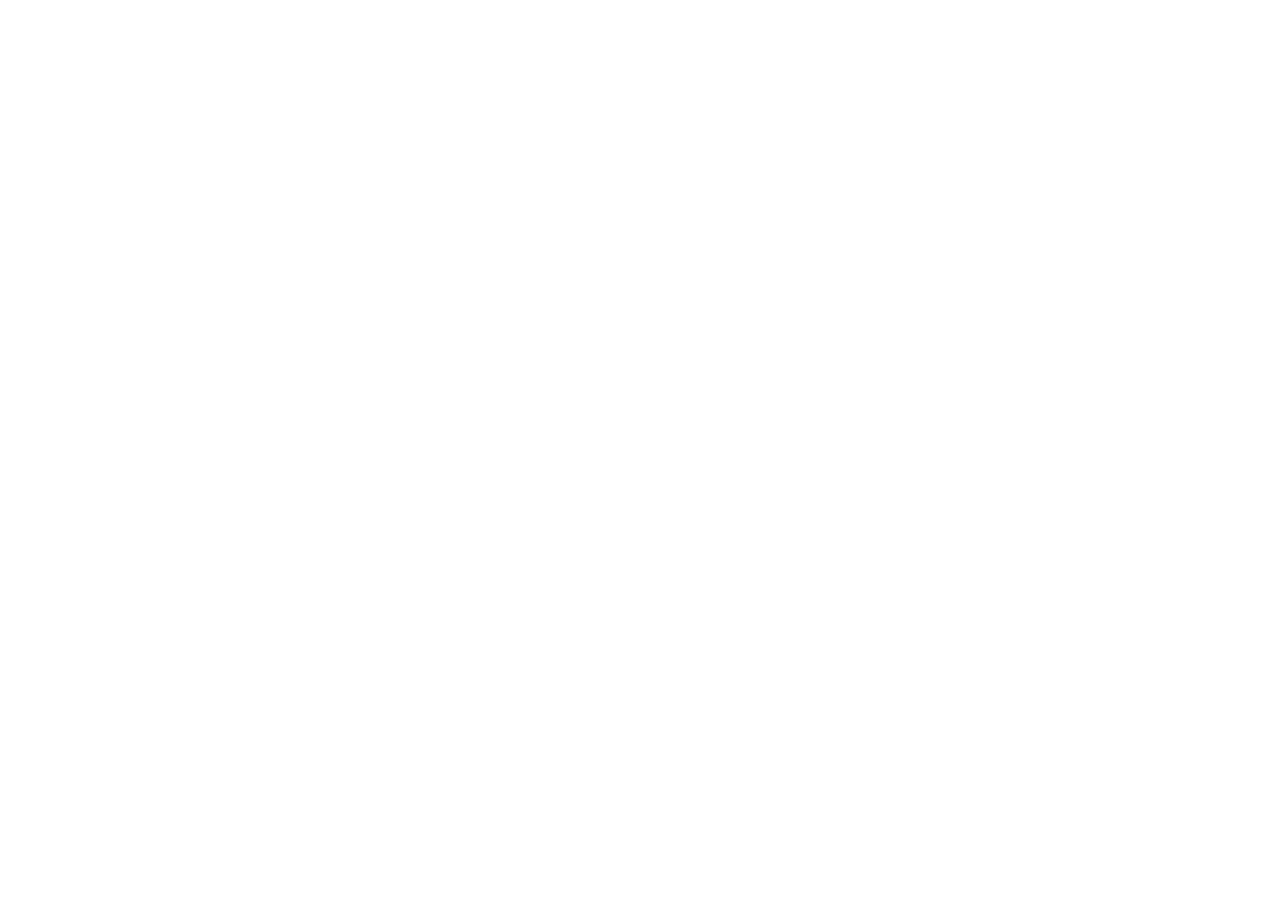
